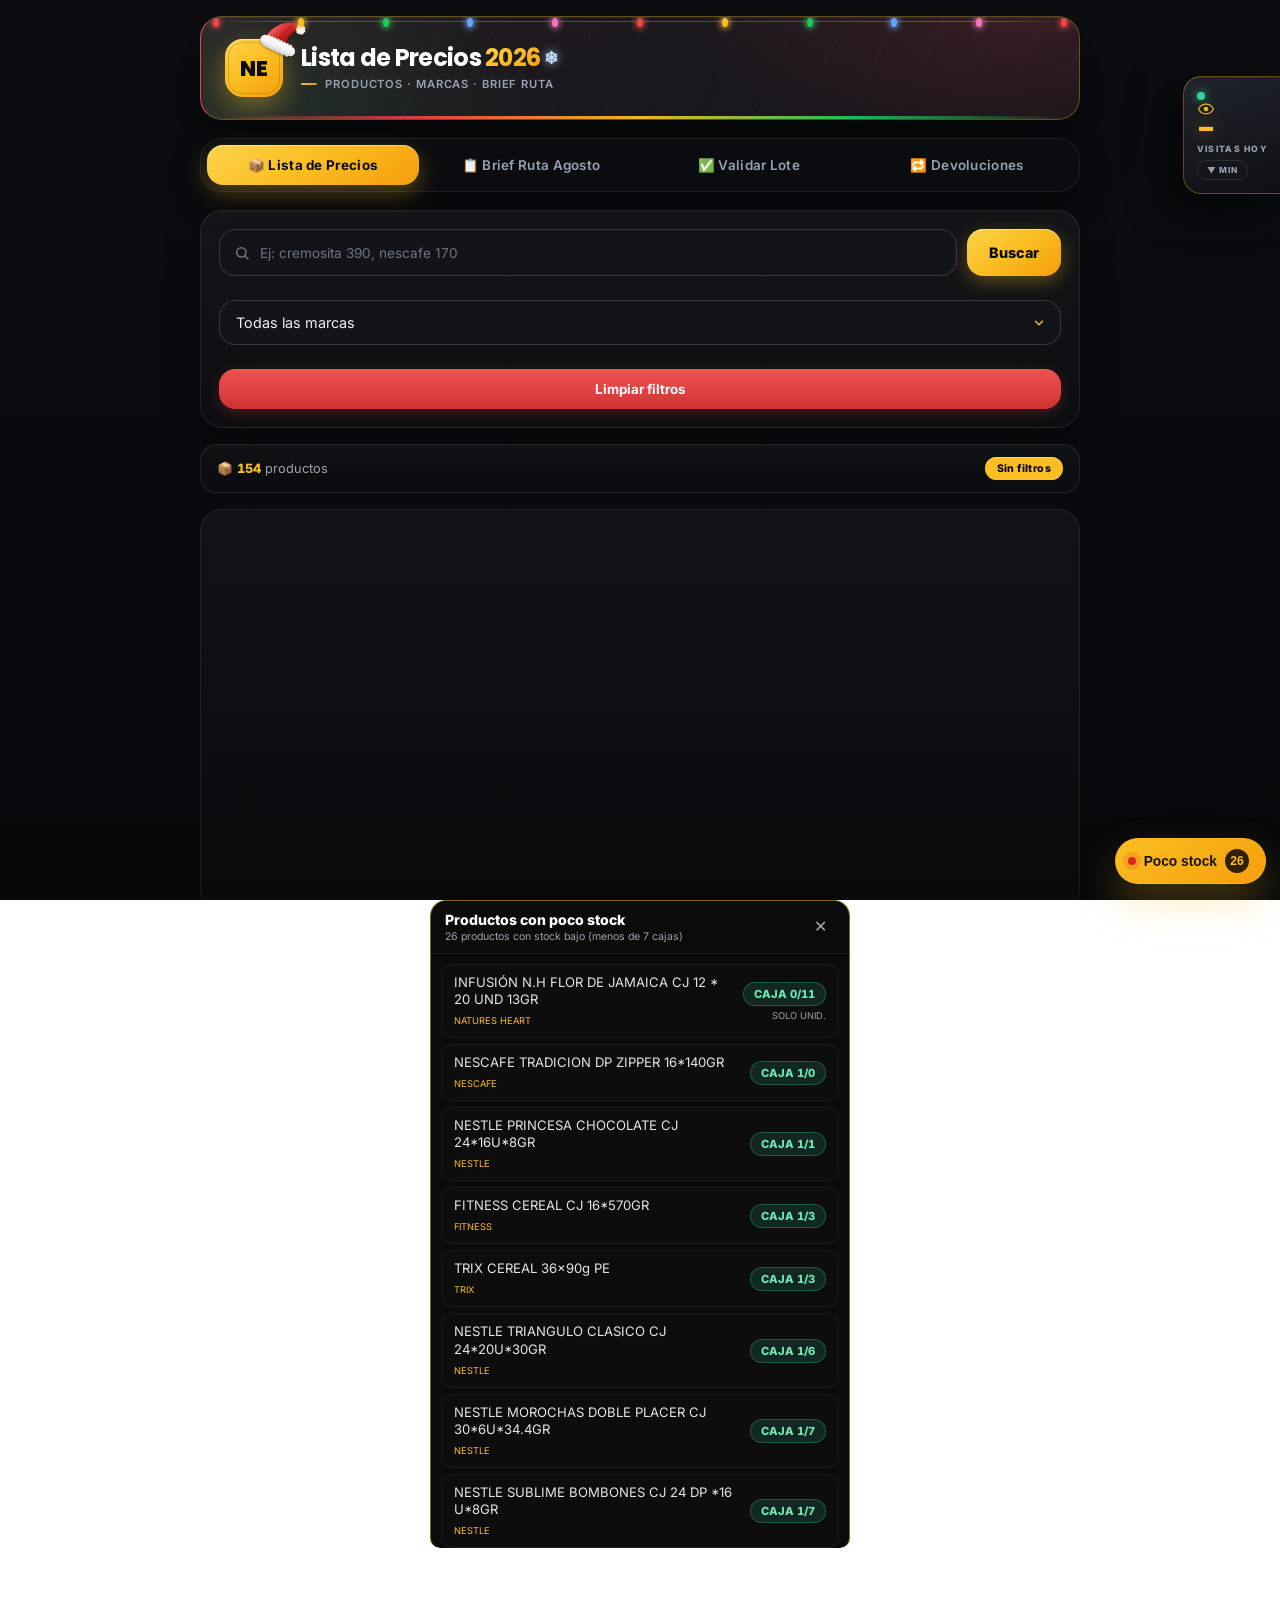
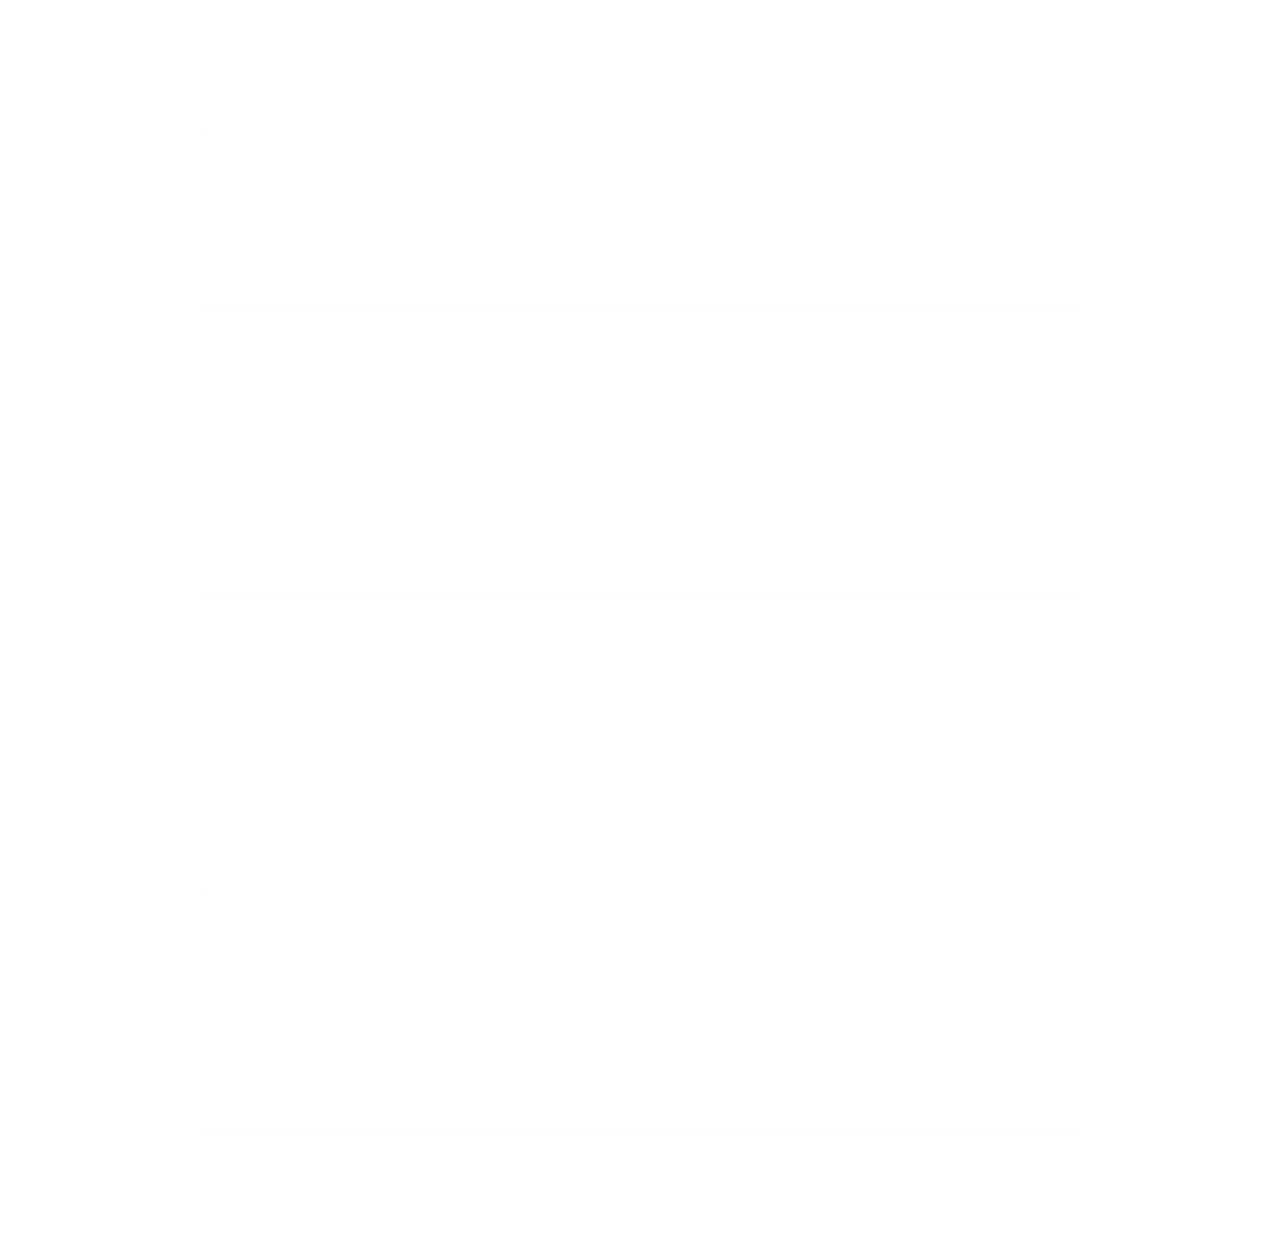
==== index.html @ 5e664d43 "Productos/FV automatico 25/11/2026 12:15" ====
﻿<!DOCTYPE html>
<html lang="es">
<head>
    <meta charset="UTF-8">
    <meta name="viewport" content="width=device-width, initial-scale=1.0, maximum-scale=1.0, user-scalable=yes, viewport-fit=cover">
    <title>Lista de Precios 2026 - NE</title>
    <style>
        * { margin: 0; padding: 0; box-sizing: border-box; }
        body { font-family: -apple-system, BlinkMacSystemFont, 'Segoe UI', Roboto, Helvetica, Arial, sans-serif; background: #0a0a0a; padding: 12px; padding-bottom: 40px; }
        .container { max-width: 100%; margin: 0 auto; }
        .header { display: flex; align-items: center; gap: 16px; padding: 14px 18px; margin-bottom: 16px; background: linear-gradient(135deg, #111111 0%, #161616 100%); border-radius: 16px; border-left: 4px solid #fbbf24; box-shadow: 0 4px 16px rgba(0,0,0,0.3); }
        .logo-badge { background: linear-gradient(145deg, #fbbf24, #f59e0b); color: #0a0a0a; font-weight: 800; font-size: 1.3rem; padding: 8px 18px; border-radius: 12px; box-shadow: 0 2px 8px rgba(251,191,36,0.2); }
        .title-section h1 { font-size: 1.3rem; font-weight: 600; color: #f1f5f9; }
        .title-section h1 span { color: #fbbf24; }
        .title-section p { font-size: 0.65rem; color: #6b7280; margin-top: 2px; }
        .tab-nav { display: flex; gap: 8px; margin-bottom: 16px; }
        .tab-btn { flex: 1; padding: 12px 10px; background: #111111; border: 1px solid #1f1f1f; border-radius: 14px; color: #6b7280; font-size: 0.82rem; font-weight: 600; cursor: pointer; transition: all 0.2s; font-family: inherit; }
        .tab-btn.active { background: #fbbf24; color: #0a0a0a; border-color: #fbbf24; box-shadow: 0 2px 12px rgba(251,191,36,0.2); }
        .tab-btn:not(.active):active { background: #1a1a1a; }
        .panel { display: none; }
        .panel.active { display: block; animation: panelFade 0.3s ease; }
        @keyframes panelFade { from { opacity: 0; transform: translateY(8px); } to { opacity: 1; transform: translateY(0); } }
        .filtros { background: #111111; border-radius: 16px; padding: 16px; margin-bottom: 16px; border: 1px solid #1f1f1f; }
        .search-wrapper { display: flex; gap: 10px; margin-bottom: 12px; }
        .search-wrapper input { flex: 1; padding: 12px 14px; background: #1a1a1a; border: 1px solid #2d2d2d; border-radius: 12px; font-size: 0.95rem; color: #e5e5e5; font-family: inherit; transition: border-color 0.2s; }
        .search-wrapper input:focus { outline: none; border-color: #fbbf24; box-shadow: 0 0 0 3px rgba(251,191,36,0.06); }
        .search-wrapper input::placeholder { color: #6b7280; font-size: 0.85rem; }
        .btn-buscar { background: linear-gradient(145deg, #fbbf24, #f59e0b); color: #0a0a0a; border: none; padding: 12px 20px; border-radius: 12px; font-size: 0.9rem; font-weight: 700; cursor: pointer; transition: transform 0.1s ease, background 0.2s, box-shadow 0.2s; font-family: inherit; box-shadow: 0 2px 8px rgba(251,191,36,0.15); }
        .btn-buscar:active { transform: scale(0.96); background: #f59e0b; }
        select { width: 100%; padding: 12px 14px; background: #1a1a1a; border: 1px solid #2d2d2d; border-radius: 12px; font-size: 0.9rem; color: #e5e5e5; margin-bottom: 12px; font-family: inherit; cursor: pointer; transition: border-color 0.2s; }
        select:focus { outline: none; border-color: #fbbf24; }
        .btn-limpiar { background: #dc2626; color: white; border: none; padding: 12px; border-radius: 12px; width: 100%; font-weight: 600; cursor: pointer; transition: transform 0.1s ease, background 0.2s; font-family: inherit; }
        .btn-limpiar:active { transform: scale(0.98); background: #b91c1c; }
        .resultados-info { background: #111111; border-radius: 12px; padding: 10px 14px; margin-bottom: 16px; display: flex; justify-content: space-between; align-items: center; border: 1px solid #1f1f1f; }
        .resultados-info span:first-child { color: #9ca3af; font-size: 0.8rem; }
        .badge { background: #fbbf24; color: #0a0a0a; padding: 4px 10px; border-radius: 20px; font-size: 0.65rem; font-weight: 600; }
        .productos-lista { display: flex; flex-direction: column; gap: 12px; }
        .producto-card { background: #111111; border-radius: 16px; padding: 14px; border: 1px solid #1f1f1f; transition: all 0.2s; }
        .producto-card:active { background: #1a1a1a; }
        .card-header-row { display: flex; justify-content: space-between; align-items: center; margin-bottom: 10px; flex-wrap: wrap; gap: 8px; }
        .producto-marca { display: inline-block; background: #fbbf24; color: #0a0a0a; padding: 4px 10px; border-radius: 20px; font-size: 0.7rem; font-weight: 700; }
        .fecha-vencimiento { display: inline-block; background: #1f1f1f; color: #fbbf24; padding: 4px 10px; border-radius: 20px; font-size: 0.65rem; font-weight: 500; font-family: monospace; }
        .producto-nombre { font-size: 0.9rem; font-weight: 500; color: #f1f5f9; line-height: 1.3; margin-bottom: 12px; }
        .producto-detalles { display: grid; grid-template-columns: repeat(2, 1fr); gap: 10px; border-top: 1px solid #1f1f1f; padding-top: 10px; }
        .detalle-item { display: flex; flex-direction: column; }
        .detalle-label { font-size: 0.6rem; color: #6b7280; text-transform: uppercase; letter-spacing: 0.5px; margin-bottom: 2px; }
        .detalle-valor { font-size: 0.85rem; font-weight: 600; color: #e5e5e5; }
        .precio-cj, .precio-un { color: #fbbf24; }
        .empty-message { text-align: center; padding: 40px 20px; color: #6b7280; background: #111111; border-radius: 16px; }
        .brief-header { background: #111111; border-radius: 16px; padding: 16px; margin-bottom: 16px; border: 1px solid #1f1f1f; display: flex; align-items: center; justify-content: space-between; flex-wrap: wrap; gap: 10px; }
        .brief-title { font-size: 1rem; font-weight: 700; color: #f1f5f9; }
        .brief-title span { color: #fbbf24; }
        .brief-subtitle { font-size: 0.7rem; color: #6b7280; margin-top: 3px; }
        .brief-obs { background: #fbbf2422; border: 1px solid #fbbf2444; border-radius: 10px; padding: 8px 12px; font-size: 0.72rem; color: #fbbf24; font-weight: 600; letter-spacing: 0.02em; }
        .brief-filtro { background: #111111; border-radius: 14px; padding: 12px 14px; margin-bottom: 16px; border: 1px solid #1f1f1f; }
        .brief-filtro label { font-size: 0.7rem; color: #6b7280; display: block; margin-bottom: 6px; text-transform: uppercase; letter-spacing: 0.04em; }
        .brief-categoria-grupo { margin-bottom: 18px; }
        .brief-cat-header { display: flex; align-items: center; gap: 10px; padding: 10px 14px; margin-bottom: 10px; background: #fbbf24; border-radius: 12px; cursor: pointer; user-select: none; }
        .brief-cat-titulo { font-size: 0.85rem; font-weight: 800; color: #0a0a0a; letter-spacing: 0.04em; flex: 1; }
        .brief-cat-count { background: #0a0a0a; color: #fbbf24; font-size: 0.65rem; font-weight: 700; padding: 3px 9px; border-radius: 20px; }
        .brief-cat-arrow { font-size: 0.8rem; color: #0a0a0a; transition: transform 0.2s; }
        .brief-cat-arrow.collapsed { transform: rotate(-90deg); }
        .brief-card { background: #111111; border-radius: 14px; border: 1px solid #1f1f1f; margin-bottom: 8px; overflow: hidden; }
        .brief-card-top { display: flex; align-items: center; gap: 10px; padding: 10px 14px; border-bottom: 1px solid #1f1f1f; flex-wrap: wrap; }
        .brief-marca-badge { background: #1f1f1f; color: #fbbf24; font-size: 0.68rem; font-weight: 700; padding: 4px 10px; border-radius: 20px; border: 1px solid #fbbf2433; }
        .brief-tasa { background: #22c55e22; color: #4ade80; font-size: 0.72rem; font-weight: 700; padding: 4px 10px; border-radius: 20px; border: 1px solid #22c55e33; font-family: monospace; }
        .brief-obs-badge { background: #f97316; color: #0a0a0a; font-size: 0.62rem; font-weight: 700; padding: 3px 8px; border-radius: 20px; margin-left: auto; }
        .brief-card-body { display: grid; grid-template-columns: 1fr 1fr; gap: 0; }
        .brief-mecanica, .brief-bonificacion { padding: 10px 14px; }
        .brief-mecanica { border-right: 1px solid #1f1f1f; }
        .brief-seccion-label { font-size: 0.58rem; color: #6b7280; text-transform: uppercase; letter-spacing: 0.06em; margin-bottom: 6px; display: flex; align-items: center; gap: 4px; }
        .brief-seccion-label .dot { width: 5px; height: 5px; border-radius: 50%; background: #fbbf24; display: inline-block; }
        .brief-seccion-label .dot-green { background: #4ade80; }
        .brief-cantidad { font-size: 1.1rem; font-weight: 800; color: #f1f5f9; line-height: 1; }
        .brief-factor { font-size: 0.72rem; color: #9ca3af; margin-top: 2px; }
        .brief-bono-producto { font-size: 0.75rem; color: #d1d5db; margin-top: 6px; line-height: 1.3; padding-top: 6px; border-top: 1px solid #1f1f1f; }
        .brief-bono-producto span { color: #fbbf24; font-weight: 600; }
        .brief-obs-row { background: #1a1a1a; padding: 8px 14px; border-top: 1px solid #1f1f1f; font-size: 0.7rem; color: #f97316; display: flex; align-items: center; gap: 6px; }
        .brief-card.descuento .brief-card-top { background: #0d1a2e; }
        .brief-card.descuento .brief-tasa { background: #1e40af33; color: #60a5fa; border-color: #1e40af55; }
        .brief-empty { text-align: center; padding: 40px 20px; color: #6b7280; background: #111111; border-radius: 16px; }
        .footer { text-align: center; margin-top: 20px; font-size: 0.6rem; color: #4b5563; }
        @media (max-width: 480px) { body { padding: 8px; } .producto-detalles { grid-template-columns: repeat(2, 1fr); gap: 8px; } .detalle-valor { font-size: 0.8rem; } .brief-card-body { grid-template-columns: 1fr 1fr; } }

        /* ========== VALIDADOR DE LOTES ========== */
        .validador-container { background: rgba(255,255,255,0.02); border-radius: 20px; padding: 24px 24px 20px; border: 1px solid rgba(255,215,0,0.06); }
        .validador-header { display: flex; align-items: center; gap: 14px; margin-bottom: 24px; padding-bottom: 16px; border-bottom: 1px solid rgba(255,215,0,0.06); }
        .validador-header-icon { width: 42px; height: 42px; flex-shrink: 0; display: flex; align-items: center; justify-content: center; }
        .validador-header-icon svg { width: 100%; height: 100%; filter: drop-shadow(0 0 12px rgba(251,191,36,0.2)); }
        .validador-header-text h2 { font-size: 1.1rem; font-weight: 700; color: #ffffff; letter-spacing: -0.3px; }
        .validador-header-text h2 span { font-weight: 300; color: #ffffff; font-size: 0.95rem; margin-left: 4px; }
        .validador-header-text .subtitle { font-size: 0.7rem; color: #9ca3af; margin-top: 2px; letter-spacing: 0.3px; }
        .fv-input-row { display: flex; gap: 14px; margin-bottom: 6px; }
        .fv-input-group { flex: 1; }
        .fv-input-group label { display: block; font-size: 0.7rem; font-weight: 500; color: #9ca3af; margin-bottom: 6px; text-transform: uppercase; letter-spacing: 0.8px; }
        .fv-input-group input { width: 100%; padding: 12px 14px; border: 1px solid #2d2d2d; border-radius: 12px; font-size: 0.95rem; background: #1a1a1a; color: #fbbf24; font-family: 'Inter', monospace; transition: all 0.2s; }
        .fv-input-group input:focus { outline: none; border-color: #fbbf24; background: #1f1f1f; box-shadow: 0 0 0 3px rgba(251,191,36,0.06); }
        .fv-input-group input::placeholder { color: #6b7280; font-family: inherit; font-weight: 400; }
        .fv-input-group input.error { border-color: #ef4444; box-shadow: 0 0 0 3px rgba(239,68,68,0.06); }
        .fv-input-group input.success { border-color: #34d399; box-shadow: 0 0 0 3px rgba(52,211,153,0.06); }
        .fv-input-group .hint { display: block; margin-top: 6px; color: #6b7280; font-size: 0.7rem; }
        .fv-input-group .hint strong { color: #fbbf24; }
        .fv-input-group .hint .error-text { color: #ef4444; display: none; font-weight: 500; }
        .fv-input-group .hint .error-text.mostrar { display: block; }
        .fv-flex-buttons { display: flex; gap: 10px; margin-top: 20px; }
        .fv-btn { padding: 12px 20px; border: none; border-radius: 12px; font-size: 0.8rem; font-weight: 600; cursor: pointer; text-transform: uppercase; letter-spacing: 0.5px; flex: 1; transition: all 0.2s; font-family: inherit; }
        .fv-btn-primary { background: linear-gradient(145deg, #fbbf24, #d97706); color: #0a0a0f; box-shadow: 0 4px 16px rgba(251,191,36,0.12); }
        .fv-btn-primary:hover:not(:disabled) { transform: translateY(-1px); box-shadow: 0 8px 24px rgba(251,191,36,0.2); }
        .fv-btn-primary:disabled { opacity: 0.25; cursor: not-allowed; transform: none; box-shadow: none; }
        .fv-btn-secondary { background: rgba(255,255,255,0.04); color: #ffffff; border: 1px solid #2d2d2d; }
        .fv-btn-secondary:hover { background: rgba(255,255,255,0.07); color: #fbbf24; }
        .fv-resultados-container { margin-top: 24px; display: none; }
        .fv-resultados-container.mostrar { display: block; animation: fadeSlide 0.4s ease; }
        @keyframes fadeSlide { from { opacity: 0; transform: translateY(10px); } to { opacity: 1; transform: translateY(0); } }
        .fv-resultado-card { padding: 16px 20px; border-radius: 14px; margin-bottom: 12px; border: 1px solid #1f1f1f; background: #111111; transition: border-color 0.2s; }
        .fv-resultado-card:hover { border-color: #2d2d2d; }
        .fv-resultado-card.exacto { border-color: #34d399; background: rgba(52,211,153,0.03); }
        .fv-resultado-card.similar { border-color: #fbbf24; background: rgba(251,191,36,0.03); }
        .fv-resultado-card.no-encontrado { border-color: #ef4444; background: rgba(239,68,68,0.03); }
        .fv-resultado-card .card-header { display: flex; justify-content: space-between; align-items: center; margin-bottom: 8px; flex-wrap: wrap; gap: 8px; }
        .fv-resultado-card .lote-numero { font-size: 1.1rem; font-weight: 600; color: #fbbf24; font-family: monospace; }
        .fv-resultado-card .badge-status { padding: 4px 14px; border-radius: 40px; font-size: 0.7rem; font-weight: 700; text-transform: uppercase; letter-spacing: 0.5px; border: 1px solid transparent; }
        .fv-resultado-card.exacto .badge-status { background: rgba(52,211,153,0.12); color: #34d399; border-color: rgba(52,211,153,0.2); }
        .fv-resultado-card.similar .badge-status { background: rgba(251,191,36,0.12); color: #fbbf24; border-color: rgba(251,191,36,0.2); }
        .fv-resultado-card.no-encontrado .badge-status { background: rgba(239,68,68,0.12); color: #ef4444; border-color: rgba(239,68,68,0.2); }
        .fv-resultado-card .lote-detalle { display: flex; gap: 16px; flex-wrap: wrap; font-size: 0.8rem; color: #9ca3af; margin-bottom: 12px; padding-bottom: 12px; border-bottom: 1px solid #1f1f1f; }
        .fv-resultado-card .lote-detalle strong { color: #ffffff; }
        .fv-resultado-card .lote-detalle .num { color: #fbbf24; font-weight: 500; }
        .fv-resultado-card .fv-info-grid { display: grid; grid-template-columns: 1fr 1fr; gap: 8px 14px; margin-bottom: 12px; }
        .fv-resultado-card .fv-info-item { font-size: 0.8rem; color: #9ca3af; }
        .fv-resultado-card .fv-info-item strong { display: block; font-size: 0.6rem; color: #6b7280; text-transform: uppercase; letter-spacing: 0.5px; margin-bottom: 2px; font-weight: 500; }
        .fv-resultado-card .fv-info-item .valor { font-weight: 400; color: #e5e5e5; font-size: 0.85rem; }
        .fv-resultado-card .fv-info-item .valor.fv { color: #fbbf24; font-weight: 500; }
        .fv-resultado-card .mensaje-final { padding: 10px 16px; border-radius: 10px; text-align: center; font-weight: 700; font-size: 0.9rem; background: rgba(255,255,255,0.015); border: 1px solid #1f1f1f; color: #9ca3af; letter-spacing: 0.3px; }
        .fv-resultado-card.exacto .mensaje-final { background: rgba(52,211,153,0.06); color: #34d399; border-color: rgba(52,211,153,0.08); }
        .fv-resultado-card.similar .mensaje-final { background: rgba(251,191,36,0.06); color: #fbbf24; border-color: rgba(251,191,36,0.08); }
        .fv-resultado-card.no-encontrado .mensaje-final { background: rgba(239,68,68,0.06); color: #ef4444; border-color: rgba(239,68,68,0.08); }
        .fv-stats { display: flex; justify-content: space-between; margin-top: 24px; padding: 10px 16px; background: #111111; border-radius: 12px; font-size: 0.8rem; color: #e5e5e5; border: 1px solid #1f1f1f; flex-wrap: wrap; gap: 8px; }
        .fv-stats span { font-weight: 500; color: #ffffff; }
        .fv-loading { display: none; text-align: center; margin-top: 20px; }
        .fv-loading .spinner { width: 24px; height: 24px; border: 2px solid #1f1f1f; border-top: 2px solid #fbbf24; border-radius: 50%; animation: spin 0.7s linear infinite; margin: 0 auto 8px; }
        @keyframes spin { to { transform: rotate(360deg); } }
        .fv-loading p { color: #6b7280; font-size: 0.75rem; }
        @media (max-width: 640px) { .fv-input-row { flex-direction: column; gap: 12px; } .fv-flex-buttons { flex-direction: column; } .fv-resultado-card .fv-info-grid { grid-template-columns: 1fr; } }
    
.sb-fab{position:fixed;right:14px;bottom:calc(16px + env(safe-area-inset-bottom,0));display:none;align-items:center;gap:8px;padding:10px 16px 10px 12px;border-radius:999px;border:1px solid rgba(251,191,36,.6);background:linear-gradient(145deg,#fbbf24,#f59e0b);color:#1a1200;font-weight:800;font-size:.86rem;box-shadow:0 20px 40px rgba(251,191,36,.25);z-index:9999;cursor:pointer}
        .sb-fab.show{display:flex}
        .sb-fab-dot{width:8px;height:8px;border-radius:50%;background:#dc2626;box-shadow:0 0 0 5px rgba(220,38,38,.16)}
        .sb-fab-c{min-width:24px;height:24px;border-radius:999px;background:rgba(26,18,0,.9);color:#fbbf24;display:flex;align-items:center;justify-content:center;font-size:.76rem}
        .sb-b{position:fixed;inset:0;background:rgba(0,0,0,.7);display:none;z-index:10000}
        .sb-b.show{display:block}
        .sb-p{position:fixed;left:50%;bottom:0;transform:translate(-50%,100%);width:min(420px,calc(100vw - 8px));max-height:72dvh;background:#0b0b0b;border:1px solid rgba(251,191,36,.5);border-bottom:none;border-radius:16px 16px 10px 10px;display:flex;flex-direction:column;overflow:hidden;transition:transform .25s ease;z-index:10001}
        .sb-p.show{transform:translate(-50%,0)}
        .sb-ph{display:flex;align-items:center;justify-content:space-between;padding:10px 14px;border-bottom:1px solid rgba(255,255,255,.06)}
        .sb-pt{color:#fff;font-weight:800;font-size:.88rem}
        .sb-x{background:transparent;border:none;color:#aaa}
        .sb-pl{flex:1;overflow-y:auto;padding:10px;display:flex;flex-direction:column;gap:6px}
        .sb-it{display:grid;grid-template-columns:1fr auto;gap:10px;align-items:center;padding:9px 12px;border-radius:10px;background:rgba(255,255,255,.01);border:1px solid rgba(255,255,255,.06)}
        .sb-in{color:#e5e5e5;font-size:.82rem;line-height:1.3}
        .sb-im{color:#fbbf24;font-size:.58rem;margin-top:3px;display:inline-block}
        .sb-sn{color:#f87171;font-weight:800}
        .sb-su{color:#9ca3af;font-size:.6rem;margin-left:4px}
        .sb-ps{color:#9ca3af;font-size:.66rem;margin-top:2px}
        .sb-x{cursor:pointer;font-size:1rem;line-height:1;padding:4px 8px;border-radius:8px}
        .sb-x:hover{background:rgba(255,255,255,.06)}
        .sb-it .sb-iv{display:inline-block;background:rgba(52,211,153,0.13);color:#6ee7b7;border:1px solid rgba(52,211,153,0.32);padding:4px 10px;border-radius:30px;font-size:0.7rem;font-weight:800;font-variant-numeric:tabular-nums;white-space:nowrap}
        .sb-it .sb-iu{display:block;text-align:right;color:#9ca3af;font-size:0.58rem;margin-top:4px}
        .sb-e{color:#9ca3af;text-align:center;padding:26px 12px;font-size:.78rem}
    </style>

<style>
        @import url('https://fonts.googleapis.com/css2?family=Poppins:wght@500;600;700;800&family=Inter:wght@400;500;600;700&display=swap');
        /* ================================================================
           DISEÑO PREMIUM v3 — dashboard profesional (negro + dorado)
           Mejora visual exclusivamente: arrays, guías y lógica intactos
           ================================================================ */
        :root {
            --bg: #0a0b0d;
            --bg-deep: #050607;
            --gold: #fbbf24;
            --gold-2: #f59e0b;
            --gold-soft: rgba(251,191,36,0.10);
            --gold-grad: linear-gradient(145deg, #fcd34d 0%, #fbbf24 45%, #f59e0b 100%);
            --surface: #12141a;
            --surface-2: #171a21;
            --border: rgba(255,255,255,0.08);
            --border-strong: rgba(255,255,255,0.15);
            --border-gold: rgba(251,191,36,0.32);
            --text: #f6f7f9;
            --muted: #99a2b2;
            --faint: #6d7583;
            --green: #34d399;
            --red: #f87171;
            --shadow-lg: 0 24px 60px rgba(0,0,0,0.45);
            --shadow-md: 0 14px 34px rgba(0,0,0,0.35);
            --radius-lg: 22px;
            --radius-md: 16px;
            --radius-sm: 12px;
        }

        * { margin: 0; padding: 0; box-sizing: border-box; }
        html { scroll-behavior: smooth; scrollbar-color: #2b2f38 var(--bg); -webkit-tap-highlight-color: transparent; }
        ::-webkit-scrollbar { width: 10px; height: 10px; }
        ::-webkit-scrollbar-track { background: var(--bg); }
        ::-webkit-scrollbar-thumb { background: #2b2f38; border-radius: 8px; border: 2px solid var(--bg); }
        ::-webkit-scrollbar-thumb:hover { background: #3d434f; }
        ::selection { background: rgba(251,191,36,0.30); color: #fff; }

        body {
            font-family: 'Inter', -apple-system, BlinkMacSystemFont, 'Segoe UI', Roboto, Arial, sans-serif;
            -webkit-font-smoothing: antialiased;
            text-rendering: optimizeLegibility;
            color: var(--text);
            background:
                radial-gradient(1100px 560px at 50% -12%, rgba(251,191,36,0.15) 0%, rgba(251,191,36,0.03) 32%, transparent 60%),
                radial-gradient(700px 380px at 100% 110%, rgba(245,158,11,0.05), transparent 60%),
                linear-gradient(180deg, #0b0d10 0%, #07080a 100%) fixed;
            padding: 16px; padding-bottom: 46px; min-height: 100vh;
        }

        .container { max-width: 880px; margin: 0 auto; }

        /* ========== HEADER ========== */
        .header {
            display: flex; align-items: center; gap: 18px;
            padding: 22px 24px; margin-bottom: 18px;
            position: relative; overflow: hidden;
            border-radius: var(--radius-lg);
            background: linear-gradient(155deg, rgba(36,39,48,0.94), rgba(17,20,26,0.98));
            border: 1px solid var(--border-gold);
            box-shadow: var(--shadow-lg), inset 0 1px 0 rgba(255,255,255,0.06), inset 0 -1px 0 rgba(251,191,36,0.08);
        }
        .header::before {
            content: ''; position: absolute; inset: 0; pointer-events: none;
            background:
                radial-gradient(480px 240px at 94% 0%, rgba(251,191,36,0.13), transparent 70%),
                linear-gradient(115deg, rgba(255,255,255,0.03) 0%, transparent 30%),
                repeating-linear-gradient(115deg, transparent 0 44px, rgba(255,255,255,0.018) 44px 45px);
        }
        .header::after {
            content: ''; position: absolute; left: 0; bottom: 0; height: 3px; width: 100%;
            background: linear-gradient(90deg, transparent 4%, var(--gold) 50%, transparent 96%);
            opacity: 0.8;
        }
        .logo-badge {
            width: 58px; height: 58px; flex-shrink: 0; z-index: 1;
            display: flex; align-items: center; justify-content: center;
            font-family: 'Poppins', sans-serif; font-weight: 800; font-size: 1.35rem;
            color: #0a0a0a; border-radius: 18px;
            background: var(--gold-grad);
            box-shadow: 0 10px 28px rgba(251,191,36,0.40), inset 0 1px 0 rgba(255,255,255,0.5);
            position: relative;
        }
        .logo-badge::after {
            content: ''; position: absolute; inset: 3px; border-radius: 14px;
            border: 1px solid rgba(10,10,10,0.15); pointer-events: none;
        }
        .title-section { flex: 1; min-width: 0; z-index: 1; }
        .title-section h1 {
            font-family: 'Poppins', sans-serif; font-weight: 700; letter-spacing: -0.7px;
            font-size: 1.5rem; color: #fff; line-height: 1.1;
        }
        .title-section h1 span {
            background: var(--gold-grad);
            -webkit-background-clip: text; background-clip: text; color: transparent;
        }
        .title-section p {
            font-size: 0.7rem; color: var(--muted); margin-top: 6px;
            letter-spacing: 0.9px; text-transform: uppercase; font-weight: 600;
            display: flex; align-items: center; gap: 8px;
        }
        .title-section p::before {
            content: ''; width: 16px; height: 2px; border-radius: 2px;
            background: var(--gold-grad); flex-shrink: 0; opacity: 0.9;
        }

        /* ========== TABS (sticky, glass) ========== */
        .tab-nav {
            position: sticky; top: 8px; z-index: 60;
            display: flex; gap: 6px; margin-bottom: 18px; padding: 6px;
            background: rgba(12,14,18,0.82);
            border: 1px solid var(--border);
            border-radius: 22px;
            backdrop-filter: blur(16px) saturate(1.4);
            -webkit-backdrop-filter: blur(16px) saturate(1.4);
            box-shadow: 0 10px 30px rgba(0,0,0,0.30);
        }
        .tab-btn {
            flex: 1; padding: 12px 8px; border: none; border-radius: 16px;
            background: transparent; color: var(--muted);
            font-size: 0.84rem; font-weight: 600; letter-spacing: 0.3px;
            cursor: pointer; font-family: inherit; white-space: nowrap;
            transition: all 0.22s ease;
            display: flex; align-items: center; justify-content: center; gap: 7px;
        }
        .tab-btn:hover { color: #eef0f4; background: rgba(255,255,255,0.05); }
        .tab-btn.active {
            background: var(--gold-grad); color: #0a0a0a; font-weight: 700;
            box-shadow: 0 8px 22px rgba(251,191,36,0.32), inset 0 1px 0 rgba(255,255,255,0.4);
        }
        .tab-btn:active { transform: scale(0.97); }

        /* ========== PANELS ========== */
        .panel { display: none; }
        .panel.active { display: block; animation: panelFade 0.3s ease; }
        @keyframes panelFade { from { opacity: 0; transform: translateY(10px); } to { opacity: 1; transform: none; } }

        /* ========== FILTROS ========== */
        .filtros {
            background: linear-gradient(180deg, rgba(255,255,255,0.045), rgba(255,255,255,0.015));
            border: 1px solid var(--border);
            border-radius: var(--radius-lg); padding: 18px; margin-bottom: 16px;
            box-shadow: var(--shadow-md), inset 0 1px 0 rgba(255,255,255,0.05);
        }
        .search-wrapper { display: flex; gap: 10px; }
        .search-wrapper input {
            flex: 1; padding: 13px 16px 13px 40px; font-size: 0.95rem; min-width: 0;
            background: var(--surface) url("data:image/svg+xml;utf8,<svg xmlns='http://www.w3.org/2000/svg' width='16' height='16' viewBox='0 0 24 24' fill='none' stroke='%236d7583' stroke-width='2.2' stroke-linecap='round'><circle cx='11' cy='11' r='7'/><line x1='21' y1='21' x2='16.2' y2='16.2'/></svg>") no-repeat left 14px center;
            border: 1px solid var(--border-strong); border-radius: var(--radius-md);
            color: #eef0f4; font-family: inherit;
            transition: border-color 0.2s ease, box-shadow 0.2s ease, background-color 0.2s ease;
        }
        .search-wrapper input::placeholder { color: var(--faint); }
        .search-wrapper input:focus {
            outline: none; border-color: var(--gold);
            box-shadow: 0 0 0 3px rgba(251,191,36,0.13);
            background-color: #15181e;
        }
        .btn-buscar {
            background: var(--gold-grad); color: #0a0a0a; border: none;
            padding: 13px 22px; border-radius: var(--radius-md); font-size: 0.9rem; font-weight: 800;
            cursor: pointer; font-family: inherit; white-space: nowrap;
            box-shadow: 0 6px 18px rgba(251,191,36,0.30), inset 0 1px 0 rgba(255,255,255,0.4);
            transition: transform 0.12s ease, box-shadow 0.2s ease, filter 0.2s ease;
        }
        .btn-buscar:hover { filter: brightness(1.05); box-shadow: 0 9px 26px rgba(251,191,36,0.42); }
        .btn-buscar:active { transform: scale(0.95); }
        select {
            width: 100%; margin-top: 12px; padding: 13px 16px 13px 16px;
            background: var(--surface) url("data:image/svg+xml;utf8,<svg xmlns='http://www.w3.org/2000/svg' width='14' height='14' viewBox='0 0 24 24' fill='none' stroke='%23fbbf24' stroke-width='2.4' stroke-linecap='round' stroke-linejoin='round'><polyline points='6 9 12 15 18 9'/></svg>") no-repeat right 14px center;
            border: 1px solid var(--border-strong); border-radius: var(--radius-md);
            color: #eef0f4; font-size: 0.9rem; font-family: inherit; cursor: pointer;
            padding-right: 38px; appearance: none;
            transition: border-color 0.2s ease, box-shadow 0.2s ease;
        }
        select:focus { outline: none; border-color: var(--gold); box-shadow: 0 0 0 3px rgba(251,191,36,0.13); }
        select option { background: var(--surface-2); color: #eef0f4; }
        .btn-limpiar {
            background: linear-gradient(180deg, #ef5350, #d03233); color: #fff; border: none;
            padding: 12px; border-radius: var(--radius-md); width: 100%; margin-top: 12px; font-weight: 700;
            cursor: pointer; font-family: inherit;
            box-shadow: 0 4px 14px rgba(229,72,77,0.25);
            transition: transform 0.12s ease, box-shadow 0.2s ease;
        }
        .btn-limpiar:hover { box-shadow: 0 7px 20px rgba(229,72,77,0.40); }
        .btn-limpiar:active { transform: scale(0.98); }

        .filtros, button, input, select, .brief-cat-header { -webkit-appearance: none; }
        button:focus-visible, select:focus-visible, input:focus-visible, .brief-cat-header:focus-visible {
            outline: 2px solid rgba(251,191,36,0.7); outline-offset: 2px;
        }

        /* ========== RESULTADOS (barra de stats) ========== */
        .resultados-info {
            display: flex; justify-content: space-between; align-items: center;
            padding: 12px 16px; margin-bottom: 16px;
            background: linear-gradient(180deg, rgba(255,255,255,0.035), rgba(255,255,255,0.012));
            border: 1px solid var(--border); border-radius: var(--radius-md);
            font-size: 0.82rem; color: var(--muted);
            box-shadow: inset 0 1px 0 rgba(255,255,255,0.04);
        }
        .resultados-info #totalCount { color: var(--gold); font-weight: 800; font-variant-numeric: tabular-nums; }
        .badge {
            background: var(--gold-grad); color: #0a0a0a; padding: 5px 12px; border-radius: 40px;
            font-size: 0.66rem; font-weight: 800; letter-spacing: 0.4px;
            box-shadow: inset 0 1px 0 rgba(255,255,255,0.4);
        }

        /* ========== PRODUCTOS ========== */
        .productos-lista { display: flex; flex-direction: column; gap: 12px; }
        .producto-card {
            position: relative; overflow: hidden;
            background: linear-gradient(180deg, rgba(255,255,255,0.04), rgba(255,255,255,0.01));
            border: 1px solid var(--border); border-radius: var(--radius-lg); padding: 16px;
            transition: transform 0.18s ease, border-color 0.18s ease, box-shadow 0.18s ease;
            animation: cardIn 0.28s ease both;
        }
        @keyframes cardIn { from { opacity: 0; transform: translateY(6px); } to { opacity: 1; transform: none; } }
        .producto-card::before {
            content: ''; position: absolute; top: 0; left: 14px; right: 14px; height: 2px;
            background: linear-gradient(90deg, transparent, rgba(251,191,36,0.8), transparent);
            opacity: 0.35; transition: opacity 0.25s ease;
        }
        .producto-card:hover {
            border-color: var(--border-gold); transform: translateY(-2px);
            box-shadow: var(--shadow-md);
        }
        .producto-card:hover::before { opacity: 1; }
        .producto-card:active { transform: scale(0.985); }
        .card-header-row { display: flex; justify-content: space-between; align-items: center; margin-bottom: 12px; flex-wrap: wrap; gap: 8px; }
        .producto-marca {
            background: var(--gold-grad); color: #0a0a0a;
            padding: 5px 12px; border-radius: 30px; font-size: 0.72rem; font-weight: 800; letter-spacing: 0.3px;
            box-shadow: inset 0 1px 0 rgba(255,255,255,0.4);
        }
        .fecha-vencimiento {
            background: #171a20; border: 1px solid rgba(251,191,36,0.30); color: var(--gold);
            padding: 5px 12px; border-radius: 30px; font-size: 0.68rem; font-weight: 600;
            font-family: Consolas, monospace; letter-spacing: 0.4px;
        }
        .stock-pill {
            background: rgba(52,211,153,0.13); color: #6ee7b7; border: 1px solid rgba(52,211,153,0.32);
            padding: 5px 12px; border-radius: 30px; font-size: 0.7rem; font-weight: 800;
            font-variant-numeric: tabular-nums; white-space: nowrap;
        }
        .stock-pill.cero { background: rgba(248,113,113,0.13); color: #fca5a5; border-color: rgba(248,113,113,0.32); }
        .producto-nombre {
            font-size: 0.96rem; font-weight: 600; color: #f1f2f5; line-height: 1.4; margin-bottom: 14px;
        }
        .producto-detalles {
            display: grid; grid-template-columns: repeat(2, 1fr); gap: 12px 14px;
            border-top: 1px solid rgba(255,255,255,0.07); padding-top: 12px;
        }
        .detalle-item { display: flex; flex-direction: column; gap: 3px; }
        .detalle-label {
            font-size: 0.56rem; color: var(--faint); text-transform: uppercase;
            letter-spacing: 1px; font-weight: 700;
        }
        .detalle-valor { font-size: 0.9rem; font-weight: 700; color: #e9ebef; font-variant-numeric: tabular-nums; }
        .precio-cj, .precio-un {
            color: var(--gold); font-weight: 800;
            display: inline-block; padding: 2px 10px; border-radius: 20px;
            background: var(--gold-soft); border: 1px solid rgba(251,191,36,0.28);
        }
        .empty-message {
            text-align: center; padding: 52px 20px; color: var(--muted);
            background: rgba(255,255,255,0.02); border: 1px dashed rgba(255,255,255,0.15);
            border-radius: var(--radius-lg); font-weight: 500;
        }
        .producto-card { content-visibility: auto; contain-intrinsic-size: auto 130px; }
        .btn-ver-mas {
            width: 100%; margin-top: 14px; padding: 13px; border-radius: 14px;
            border: 1px solid rgba(255,255,255,0.1); background: #1f1f1f;
            color: #fbbf24; font-size: 0.82rem; font-weight: 700; cursor: pointer;
            font-family: inherit; transition: transform 0.08s ease, filter 0.08s ease;
            touch-action: manipulation; user-select: none; -webkit-tap-highlight-color: transparent;
        }
        .btn-ver-mas:active { transform: translateY(2px) scale(0.98); filter: brightness(1.3); }

        /* ========== BRIEF ========== */
        .brief-header {
            display: flex; align-items: center; justify-content: space-between; flex-wrap: wrap; gap: 12px;
            background: linear-gradient(180deg, rgba(255,255,255,0.04), rgba(255,255,255,0.012));
            border: 1px solid var(--border); border-radius: var(--radius-lg); padding: 18px; margin-bottom: 16px;
            position: relative; overflow: hidden;
        }
        .brief-header::after {
            content: ''; position: absolute; left: 0; bottom: 0; height: 2px; width: 100%;
            background: linear-gradient(90deg, transparent, rgba(251,191,36,0.7), transparent); opacity: 0.55;
        }
        .brief-title { font-family: 'Poppins', sans-serif; font-size: 1.1rem; font-weight: 700; color: #fff; }
        .brief-title span { color: var(--gold); }
        .brief-subtitle { font-size: 0.72rem; color: var(--muted); margin-top: 4px; }
        .brief-obs {
            background: var(--gold-soft); border: 1px solid rgba(251,191,36,0.32);
            border-radius: var(--radius-sm); padding: 8px 13px; font-size: 0.72rem; color: var(--gold);
            font-weight: 600; letter-spacing: 0.02em;
        }
        .brief-filtro { background: rgba(255,255,255,0.028); border: 1px solid var(--border); border-radius: var(--radius-md); padding: 14px; margin-bottom: 16px; }
        .brief-filtro label { font-size: 0.64rem; color: var(--muted); display: block; margin-bottom: 8px; text-transform: uppercase; letter-spacing: 0.12em; font-weight: 700; }
        .brief-categoria-grupo { margin-bottom: 20px; }
        .brief-cat-body { display: flex; flex-direction: column; gap: 10px; }
        .brief-cat-header {
            display: flex; align-items: center; gap: 10px; padding: 13px 16px;
            background: var(--gold-grad); border-radius: var(--radius-md); cursor: pointer; user-select: none;
            box-shadow: 0 6px 18px rgba(251,191,36,0.28), inset 0 1px 0 rgba(255,255,255,0.4);
            transition: transform 0.15s ease, box-shadow 0.2s ease;
        }
        .brief-cat-header:hover { transform: translateY(-1px); box-shadow: 0 10px 26px rgba(251,191,36,0.36); }
        .brief-cat-header:active { transform: translateY(0); }
        .brief-cat-titulo { font-family: 'Poppins', sans-serif; font-size: 0.9rem; font-weight: 700; color: #0a0a0a; letter-spacing: 0.03em; flex: 1; }
        .brief-cat-count { background: rgba(10,10,10,0.85); color: var(--gold); font-size: 0.66rem; font-weight: 800; padding: 4px 11px; border-radius: 30px; }
        .brief-cat-arrow { font-size: 0.85rem; color: #0a0a0a; transition: transform 0.25s ease; }
        .brief-cat-arrow.collapsed { transform: rotate(-90deg); }
        .brief-card {
            background: linear-gradient(180deg, rgba(255,255,255,0.03), rgba(255,255,255,0.008));
            border: 1px solid var(--border); border-radius: 18px; overflow: hidden;
            transition: border-color 0.18s ease, box-shadow 0.18s ease;
        }
        .brief-card:hover { border-color: var(--border-strong); box-shadow: var(--shadow-md); }
        .brief-card-top { display: flex; align-items: center; gap: 10px; padding: 12px 16px; border-bottom: 1px solid rgba(255,255,255,0.06); flex-wrap: wrap; }
        .brief-marca-badge {
            background: #171a20; color: var(--gold); font-size: 0.7rem; font-weight: 800;
            padding: 5px 12px; border-radius: 30px; border: 1px solid rgba(251,191,36,0.32);
        }
        .brief-tasa {
            background: rgba(52,211,153,0.13); color: #6ee7b7; font-size: 0.74rem; font-weight: 800;
            padding: 5px 12px; border-radius: 30px; border: 1px solid rgba(52,211,153,0.32);
            font-family: Consolas, monospace;
        }
        .brief-obs-badge { background: #f97316; color: #0a0a0a; font-size: 0.64rem; font-weight: 800; padding: 4px 10px; border-radius: 30px; margin-left: auto; }
        .brief-card-body { display: grid; grid-template-columns: 1fr 1fr; gap: 0; }
        .brief-mecanica, .brief-bonificacion { padding: 15px 16px; }
        .brief-mecanica { border-right: 1px solid rgba(255,255,255,0.06); }
        .brief-seccion-label {
            font-size: 0.56rem; color: var(--faint); text-transform: uppercase; letter-spacing: 0.14em;
            margin-bottom: 8px; display: flex; align-items: center; gap: 6px; font-weight: 700;
        }
        .brief-seccion-label .dot { width: 7px; height: 7px; border-radius: 50%; background: var(--gold); display: inline-block; box-shadow: 0 0 8px rgba(251,191,36,0.65); }
        .brief-seccion-label .dot-green { background: var(--green); box-shadow: 0 0 8px rgba(52,211,153,0.65); }
        .brief-cantidad { font-size: 1.25rem; font-weight: 800; color: #f7f8fa; line-height: 1; font-variant-numeric: tabular-nums; }
        .brief-factor { font-size: 0.72rem; color: var(--muted); margin-top: 4px; }
        .brief-bono-producto { font-size: 0.76rem; color: #ccd1d9; margin-top: 8px; line-height: 1.4; padding-top: 8px; border-top: 1px solid rgba(255,255,255,0.07); }
        .brief-bono-producto span { color: var(--gold); font-weight: 700; }
        .brief-obs-row { background: rgba(249,115,22,0.07); padding: 9px 16px; border-top: 1px solid rgba(255,255,255,0.05); font-size: 0.72rem; color: #fb923c; display: flex; align-items: center; gap: 6px; }
        .brief-card.descuento .brief-card-top { background: rgba(30,64,175,0.15); }
        .brief-card.descuento .brief-tasa { background: rgba(96,165,250,0.17); color: #93c5fd; border-color: rgba(96,165,250,0.4); }
        .brief-empty {
            text-align: center; padding: 52px 20px; color: var(--muted);
            background: rgba(255,255,255,0.02); border-radius: var(--radius-lg); border: 1px dashed rgba(255,255,255,0.15);
        }

        /* ========== VALIDADOR ========== */
        .validador-container {
            background: linear-gradient(180deg, rgba(255,255,255,0.035), rgba(255,255,255,0.012));
            border: 1px solid var(--border); border-radius: var(--radius-lg); padding: 26px 24px 22px;
            box-shadow: var(--shadow-md), inset 0 1px 0 rgba(255,255,255,0.05);
        }
        .validador-header { display: flex; align-items: center; gap: 14px; margin-bottom: 24px; padding-bottom: 16px; border-bottom: 1px solid rgba(255,255,255,0.07); }
        .validador-header-icon { width: 52px; height: 52px; flex-shrink: 0; display: flex; align-items: center; justify-content: center; }
        .validador-header-icon svg { width: 100%; height: 100%; filter: drop-shadow(0 0 16px rgba(251,191,36,0.32)); }
        .validador-header-text h2 { font-family: 'Poppins', sans-serif; font-size: 1.2rem; font-weight: 700; color: #fff; letter-spacing: -0.3px; }
        .validador-header-text h2 span { font-weight: 400; color: #cbd5e1; font-size: 0.9rem; margin-left: 4px; }
        .validador-header-text .subtitle { font-size: 0.72rem; color: var(--muted); margin-top: 3px; letter-spacing: 0.3px; }
        .fv-input-row { display: flex; gap: 14px; margin-bottom: 8px; }
        .fv-input-group { flex: 1; }
        .fv-input-group label { display: block; font-size: 0.68rem; font-weight: 700; color: var(--muted); margin-bottom: 7px; text-transform: uppercase; letter-spacing: 0.9px; }
        .fv-input-group input {
            width: 100%; padding: 14px 16px; border: 1px solid var(--border-strong); border-radius: var(--radius-md);
            font-size: 1rem; background: var(--surface); color: var(--gold);
            font-family: Consolas, monospace; letter-spacing: 0.5px;
            font-variant-numeric: tabular-nums;
            transition: border-color 0.2s ease, box-shadow 0.2s ease, background 0.2s ease;
        }
        .fv-input-group input:focus { outline: none; border-color: var(--gold); background: #14171c; box-shadow: 0 0 0 3px rgba(251,191,36,0.14); }
        .fv-input-group input::placeholder { color: var(--faint); font-family: inherit; }
        .fv-input-group input.error { border-color: var(--red); box-shadow: 0 0 0 3px rgba(248,113,113,0.14); }
        .fv-input-group input.success { border-color: var(--green); box-shadow: 0 0 0 3px rgba(52,211,153,0.14); }
        .fv-input-group .hint { display: block; margin-top: 8px; color: var(--faint); font-size: 0.72rem; }
        .fv-input-group .hint strong { color: var(--gold); }
        .fv-input-group .hint .error-text { color: var(--red); display: none; font-weight: 600; }
        .fv-input-group .hint .error-text.mostrar { display: block; animation: fadeSlide 0.2s ease; }
        .fv-flex-buttons { display: flex; gap: 10px; margin-top: 24px; }
        .fv-btn {
            padding: 14px 20px; border: none; border-radius: var(--radius-md); font-size: 0.82rem; font-weight: 800;
            cursor: pointer; text-transform: uppercase; letter-spacing: 0.5px; flex: 1;
            transition: transform 0.2s ease, box-shadow 0.2s ease, background 0.2s ease; font-family: inherit;
        }
        .fv-btn-primary {
            background: var(--gold-grad); color: #0a0a0f;
            box-shadow: 0 6px 18px rgba(251,191,36,0.28), inset 0 1px 0 rgba(255,255,255,0.4);
        }
        .fv-btn-primary:hover:not(:disabled) { transform: translateY(-2px); box-shadow: 0 10px 28px rgba(251,191,36,0.40); }
        .fv-btn-primary:disabled { opacity: 0.3; cursor: not-allowed; transform: none; box-shadow: none; }
        .fv-btn-secondary { background: rgba(255,255,255,0.05); color: #fff; border: 1px solid var(--border-strong); }
        .fv-btn-secondary:hover { background: rgba(255,255,255,0.09); color: var(--gold); transform: translateY(-1px); }
        .fv-loading { display: none; text-align: center; margin-top: 20px; }
        .fv-loading .spinner {
            width: 28px; height: 28px; border: 2px solid var(--border-strong); border-top: 2px solid var(--gold);
            border-radius: 50%; animation: spin 0.7s linear infinite; margin: 0 auto 10px;
        }
        @keyframes spin { to { transform: rotate(360deg); } }
        .fv-loading p { color: var(--muted); font-size: 0.76rem; }
        .fv-resultados-container { margin-top: 24px; display: none; }
        .fv-resultados-container.mostrar { display: block; animation: fadeSlide 0.4s ease; }
        @keyframes fadeSlide { from { opacity: 0; transform: translateY(12px); } to { opacity: 1; transform: none; } }
        .fv-resultado-card {
            padding: 18px 20px; border-radius: 18px; margin-bottom: 14px;
            border: 1px solid rgba(255,255,255,0.09);
            background: linear-gradient(180deg, rgba(255,255,255,0.03), rgba(255,255,255,0.008));
            transition: border-color 0.2s ease, box-shadow 0.2s ease;
            position: relative; overflow: hidden;
        }
        .fv-resultado-card::before { content: ''; position: absolute; top: 0; left: 0; width: 4px; height: 100%; }
        .fv-resultado-card.exacto { border-color: rgba(52,211,153,0.45); background: rgba(52,211,153,0.055); box-shadow: 0 8px 26px rgba(52,211,153,0.07); }
        .fv-resultado-card.similar { border-color: rgba(251,191,36,0.45); background: rgba(251,191,36,0.055); box-shadow: 0 8px 26px rgba(251,191,36,0.07); }
        .fv-resultado-card.no-encontrado { border-color: rgba(248,113,113,0.45); background: rgba(248,113,113,0.055); }
        .fv-resultado-card.exacto::before { background: var(--green); }
        .fv-resultado-card.similar::before { background: var(--gold); }
        .fv-resultado-card.no-encontrado::before { background: var(--red); }
        .fv-resultado-card .card-header { display: flex; justify-content: space-between; align-items: center; margin-bottom: 10px; flex-wrap: wrap; gap: 8px; }
        .fv-resultado-card .lote-numero { font-size: 1.2rem; font-weight: 700; color: var(--gold); font-family: Consolas, monospace; }
        .fv-resultado-card .badge-status { padding: 5px 16px; border-radius: 40px; font-size: 0.72rem; font-weight: 800; text-transform: uppercase; letter-spacing: 0.6px; border: 1px solid transparent; }
        .fv-resultado-card.exacto .badge-status { background: rgba(52,211,153,0.16); color: #6ee7b7; border-color: rgba(52,211,153,0.32); }
        .fv-resultado-card.similar .badge-status { background: rgba(251,191,36,0.16); color: var(--gold); border-color: rgba(251,191,36,0.32); }
        .fv-resultado-card.no-encontrado .badge-status { background: rgba(248,113,113,0.16); color: #fca5a5; border-color: rgba(248,113,113,0.32); }
        .fv-resultado-card .lote-detalle { display: flex; gap: 16px; flex-wrap: wrap; font-size: 0.82rem; color: var(--muted); margin-bottom: 12px; padding-bottom: 12px; border-bottom: 1px solid rgba(255,255,255,0.06); }
        .fv-resultado-card .lote-detalle strong { color: #fff; }
        .fv-resultado-card .lote-detalle .num { color: var(--gold); font-weight: 600; }
        .fv-resultado-card .fv-info-grid { display: grid; grid-template-columns: 1fr 1fr; gap: 10px 16px; margin-bottom: 14px; }
        .fv-resultado-card .fv-info-item { font-size: 0.82rem; color: var(--muted); }
        .fv-resultado-card .fv-info-item strong { display: block; font-size: 0.58rem; color: var(--faint); text-transform: uppercase; letter-spacing: 0.8px; margin-bottom: 3px; font-weight: 700; }
        .fv-resultado-card .fv-info-item .valor { font-weight: 500; color: #e9ebef; font-size: 0.88rem; }
        .fv-resultado-card .fv-info-item .valor.fv { color: var(--gold); font-weight: 700; }
        .fv-resultado-card .mensaje-final { padding: 12px 16px; border-radius: var(--radius-sm); text-align: center; font-weight: 800; font-size: 0.9rem; background: rgba(255,255,255,0.025); border: 1px solid rgba(255,255,255,0.08); color: var(--muted); letter-spacing: 0.4px; }
        .fv-resultado-card.exacto .mensaje-final { background: rgba(52,211,153,0.08); color: #6ee7b7; border-color: rgba(52,211,153,0.18); }
        .fv-resultado-card.similar .mensaje-final { background: rgba(251,191,36,0.08); color: var(--gold); border-color: rgba(251,191,36,0.18); }
        .fv-resultado-card.no-encontrado .mensaje-final { background: rgba(248,113,113,0.08); color: #fca5a5; border-color: rgba(248,113,113,0.18); }
        .fv-stats { display: flex; justify-content: space-between; margin-top: 24px; padding: 12px 16px; background: rgba(255,255,255,0.028); border: 1px solid var(--border); border-radius: var(--radius-md); font-size: 0.82rem; color: var(--muted); flex-wrap: wrap; gap: 8px; }
        .fv-stats span { font-weight: 700; color: #fff; }

        /* ========== FOOTER ========== */
        .footer {
            text-align: center; margin-top: 32px; padding-top: 18px;
            border-top: 1px solid rgba(255,255,255,0.06);
            font-size: 0.63rem; color: var(--faint); letter-spacing: 0.5px; line-height: 1.7;
            position: relative;
        }
        .footer::before {
            content: ''; position: absolute; top: -1px; left: 50%; transform: translateX(-50%);
            width: 60px; height: 2px; border-radius: 2px; background: var(--gold-grad); opacity: 0.6;
        }

        /* ========== CONTADOR DE VISITAS (derecha, pegado al borde) ========== */
        .visita-caja {
            position: fixed; right: 0; top: 76px; z-index: 999;
            display: flex; flex-direction: column; align-items: center; gap: 6px;
            padding: 15px 13px 13px;
            background: linear-gradient(160deg, rgba(33,36,44,0.99), rgba(14,16,20,1));
            border: 1px solid var(--border-gold); border-right: none;
            border-radius: 18px 0 0 18px;
            box-shadow: -14px 14px 40px rgba(0,0,0,0.6), inset 0 1px 0 rgba(255,255,255,0.06);
            cursor: default; user-select: none; min-width: 84px;
            transition: opacity 0.25s ease, transform 0.25s ease;
        }
        .visita-caja.mini { transform: translateX(62%); }
        .visita-caja .vc-indicador {
            width: 8px; height: 8px; border-radius: 50%; background: var(--green);
            box-shadow: 0 0 10px rgba(52,211,153,0.9); animation: vcPulse 2.2s ease-in-out infinite;
        }
        .visita-caja.mini .vc-indicador { background: var(--gold); box-shadow: 0 0 10px rgba(251,191,36,0.85); animation: none; }
        @keyframes vcPulse { 0%, 100% { opacity: 1; } 50% { opacity: 0.35; } }
        .visita-caja .vc-ico { display: flex; opacity: 0.95; }
        .visita-caja .vc-num {
            font-family: 'Poppins', sans-serif;
            font-size: 1.55rem; font-weight: 800; color: var(--gold); line-height: 1;
            font-variant-numeric: tabular-nums; text-shadow: 0 0 18px rgba(251,191,36,0.5);
        }
        .visita-caja .vc-label { font-size: 0.54rem; font-weight: 800; letter-spacing: 0.15em; text-transform: uppercase; color: var(--muted); text-align: center; line-height: 1.4; }
        .visita-caja .vc-btn {
            margin-top: 5px; border: 1px solid #2b2f38; background: #14161a; color: var(--muted);
            border-radius: 9px; padding: 4px 9px; font-size: 0.52rem; font-weight: 800; letter-spacing: 0.1em;
            cursor: pointer; font-family: inherit; transition: all 0.2s;
        }
        .visita-caja .vc-btn:hover { border-color: rgba(251,191,36,0.55); color: var(--gold); }
        .visita-caja .vc-inner-mini { display: none; }
        .visita-caja.mini .vc-inner { display: none; }
        .visita-caja.mini .vc-inner-mini { display: block; font-size: 1.15rem; font-weight: 800; color: var(--gold); line-height: 1; font-family: 'Poppins', sans-serif; }

        /* ========== RESPONSIVE ========== */
        @media (max-width: 380px) {
            .tab-nav { gap: 2px; padding: 4px; }
            .tab-btn { font-size: 0.55rem; gap: 2px; padding: 9px 1px; line-height: 1.1; }
        }
        @media (max-width: 640px) {
            body { padding: 10px; }
            .header { padding: 16px 16px; gap: 14px; }
            .logo-badge { width: 50px; height: 50px; font-size: 1.15rem; border-radius: 16px; }
            .title-section h1 { font-size: 1.25rem; }
            .tab-nav { top: 6px; gap: 3px; padding: 5px; border-radius: 18px; }
            .tab-btn { font-size: 0.6rem; gap: 2px; padding: 10px 2px; flex: 1 1 0; min-width: 0; white-space: nowrap; overflow: hidden; text-overflow: ellipsis; line-height: 1.15; }
            .search-wrapper { flex-direction: column; }
            .btn-buscar { width: 100%; }
            .fv-input-row { flex-direction: column; gap: 14px; }
            .fv-flex-buttons { flex-direction: column; }
            .fv-resultado-card .fv-info-grid { grid-template-columns: 1fr; }
            .producto-detalles { grid-template-columns: repeat(2, 1fr); gap: 10px; }
            .visita-caja { top: 6px; }
            .title-section { padding-right: 96px; }
            .brief-card-body { grid-template-columns: 1fr 1fr; }
        }
/* ========== DEVOLUCIONES / RECHAZOS ========== */
        .dev-header { background: #111111; border-radius: 16px; padding: 16px; margin-bottom: 16px; border: 1px solid #1f1f1f; display: flex; align-items: center; gap: 12px; flex-wrap: wrap; }
        .dev-header-icon { font-size: 1.6rem; }
        .dev-title { font-size: 1rem; font-weight: 700; color: #f1f5f9; }
        .dev-title span { color: #fbbf24; }
        .dev-subtitle { font-size: 0.7rem; color: #6b7280; margin-top: 3px; }
        .dev-obs { background: #fbbf2422; border: 1px solid #fbbf2444; border-radius: 10px; padding: 8px 12px; font-size: 0.72rem; color: #fbbf24; font-weight: 600; margin-left: auto; }
        .dev-filtros { background: #111111; border-radius: 16px; padding: 16px; margin-bottom: 16px; border: 1px solid #1f1f1f; }
        .dev-filtro-grid { display: grid; grid-template-columns: repeat(auto-fit, minmax(150px, 1fr)); gap: 10px; }
        .dev-input-group label { font-size: 0.62rem; color: #6b7280; display: block; margin-bottom: 6px; text-transform: uppercase; letter-spacing: 0.04em; }
        .dev-botones { display: flex; gap: 10px; margin-top: 12px; }
        .dev-btn { flex: 1; border: none; padding: 11px 14px; border-radius: 12px; font-size: 0.82rem; font-weight: 700; cursor: pointer; font-family: inherit; transition: transform 0.08s ease, filter 0.08s ease, box-shadow 0.08s ease; user-select: none; -webkit-tap-highlight-color: transparent; touch-action: manipulation; }
        .dev-btn-buscar { background: linear-gradient(145deg, #fbbf24, #f59e0b); color: #0a0a0a; box-shadow: 0 2px 8px rgba(251,191,36,0.15); }
        .dev-btn-buscar:active { transform: translateY(2px) scale(0.96); filter: brightness(0.9); box-shadow: 0 1px 3px rgba(0,0,0,0.4); }
        .dev-btn-limpiar { background: #1f1f1f; color: #9ca3af; border: 1px solid #2d2d2d; }
        .dev-btn-limpiar:active { transform: translateY(2px) scale(0.96); filter: brightness(0.75); box-shadow: none; }
        .dev-resultados-info { background: #111111; border-radius: 12px; padding: 10px 14px; margin-bottom: 16px; display: flex; justify-content: space-between; align-items: center; border: 1px solid #1f1f1f; }
        .dev-resultados-info span:first-child { color: #9ca3af; font-size: 0.8rem; }
        .dev-empty { text-align: center; padding: 40px 20px; color: #6b7280; background: #111111; border-radius: 16px; font-size: 0.85rem; }
        .dev-card { background: #111111; border: 1px solid #1f1f1f; border-left: 4px solid #fbbf24; border-radius: 14px; padding: 12px 14px; margin-bottom: 10px; }
        .dev-card-top { display: flex; align-items: center; gap: 8px; margin-bottom: 10px; flex-wrap: wrap; }
        .dev-numcp { font-family: monospace; color: #9ca3af; font-size: 0.72rem; flex: 1; min-width: 0; word-break: break-all; }
        .dev-monto { font-family: monospace; color: #fbbf24; font-weight: 700; white-space: nowrap; font-size: 0.82rem; }
        .dev-tipo-anulado { background: #dc262622; color: #f87171; padding: 3px 8px; border-radius: 20px; font-size: 0.6rem; font-weight: 700; white-space: nowrap; }
        .dev-tipo-parcial { background: #f59e0b22; color: #fbbf24; padding: 3px 8px; border-radius: 20px; font-size: 0.6rem; font-weight: 700; white-space: nowrap; }
        .dev-card-cliente { font-size: 0.85rem; font-weight: 600; color: #f1f5f9; line-height: 1.35; margin-bottom: 10px; }
        .dev-card-cod { color: #fbbf24; font-family: monospace; font-weight: 700; }
        .dev-card-detalles { display: grid; grid-template-columns: 1fr 1fr; gap: 8px 12px; padding: 10px 0; border-top: 1px solid #1f1f1f; border-bottom: 1px solid #1f1f1f; }
        .dev-det { display: flex; flex-direction: column; min-width: 0; }
        .dev-det-label { font-size: 0.58rem; color: #6b7280; text-transform: uppercase; letter-spacing: 0.05em; margin-bottom: 2px; }
        .dev-det-val { font-size: 0.78rem; font-weight: 600; color: #e5e5e5; }
        .dev-card-motivo { display: flex; flex-direction: column; margin-top: 10px; }
        .dev-motivo-text { font-size: 0.78rem; color: #d1d5db; line-height: 1.35; }
        .dev-total-row { display: flex; align-items: center; justify-content: space-between; gap: 10px; background: #111111; border: 1px solid #1f1f1f; border-radius: 12px; padding: 12px 14px; margin-top: 14px; flex-wrap: wrap; }
        .dev-total-row > span:first-child { color: #9ca3af; font-size: 0.78rem; }
        @media (max-width: 640px) {
            .dev-filtro-grid { grid-template-columns: 1fr 1fr; }
            .dev-botones { flex-direction: column; }
            .dev-obs { margin-left: 0; }
            .dev-card-detalles { grid-template-columns: 1fr 1fr; }
        }
        @media (prefers-reduced-motion: reduce) {
            *, *::before, *::after { animation-duration: 0.01ms !important; transition-duration: 0.01ms !important; }
        }
    </style>
    <link rel="stylesheet" href="navidad.css">
    <script src="navidad.js" defer></script>
</head>
<body>
<div class="container">
    <div class="header">
        <div class="logo-badge">NE</div>
        <div class="title-section">
            <h1>Lista de Precios <span>2026</span></h1>
            <p>Productos · Marcas · Brief Ruta</p>
        </div>
    </div>
    <div class="tab-nav">
        <button class="tab-btn active" onclick="switchTab('precios', this)">📦 Lista de Precios</button>
        <button class="tab-btn" onclick="switchTab('brief', this)">📋 Brief Ruta Agosto</button>
        <button class="tab-btn" onclick="switchTab('validador', this)">✅ Validar Lote</button>
        <button class="tab-btn" onclick="switchTab('devoluciones', this)">🔁 Devoluciones</button>
            </div>
    <div id="panel-precios" class="panel active">
        <div class="filtros">
            <div class="search-wrapper">
                <input type="text" id="searchInput" placeholder="Ej: cremosita 390, nescafe 170" autocomplete="off">
                <button class="btn-buscar" id="buscarBtn">Buscar</button>
            </div>
            <select id="marcaSelect"><option value="">Todas las marcas</option></select>
            <button class="btn-limpiar" id="limpiarBtn">Limpiar filtros</button>
        </div>
        <div class="resultados-info">
            <span>📦 <span id="totalCount">0</span> productos</span>
            <span class="badge" id="filtroBadge">Sin filtros</span>
        </div>
        <div id="productosLista" class="productos-lista"></div>
        <!-- CONTADOR DE VISITAS -->
        <div class="visita-caja" id="visitaCaja">
            <div class="vc-inner">
                <div class="vc-indicador"></div>
                <div class="vc-ico"><svg width="18" height="18" viewBox="0 0 24 24" fill="none" xmlns="http://www.w3.org/2000/svg"><path d="M2 12C2 12 5.5 5.5 12 5.5C18.5 5.5 22 12 22 12C22 12 18.5 18.5 12 18.5C5.5 18.5 2 12 2 12Z" stroke="#fbbf24" stroke-width="1.6" stroke-linejoin="round"/><circle cx="12" cy="12" r="3" fill="#fbbf24"/></svg></div>
                <div class="vc-num" id="vcNum">–</div>
                <div class="vc-label">Visitas hoy</div>
                <button class="vc-btn" onclick="toggleCajaVisitas(this)">▼ MIN</button>
            </div>
            <div class="vc-inner-mini" onclick="expandirCajaVisitas()">…</div>
        </div>
    </div>
    <div id="panel-brief" class="panel">
        <div class="brief-header">
            <div><div class="brief-title">Brief Ruta <span>Agosto 2026</span></div><div class="brief-subtitle">Mecánicas de venta · Bonificaciones · Escalas</div></div>
            <div class="brief-obs">⚠ Una escala anula la anterior</div>
        </div>
        <div class="brief-filtro"><label>Filtrar por categoría</label><select id="briefCatSelect" onchange="renderBrief()"><option value="">Todas las categorías</option></select></div>
        <div id="briefLista"></div>
    </div>
    <div id="panel-validador" class="panel">
        <div class="validador-container">
            <div class="validador-header">
                <div class="validador-header-icon">
                    <svg viewBox="0 0 100 100" fill="none" xmlns="http://www.w3.org/2000/svg">
                        <path d="M50 8L14 22V46C14 66 30 82 50 92C70 82 86 66 86 46V22L50 8Z" fill="#fbbf24" stroke="#d97706" stroke-width="3"/>
                        <path d="M38 50L46 58L62 40" stroke="#0a0a0f" stroke-width="6" stroke-linecap="round" stroke-linejoin="round"/>
                        <path d="M14 22L50 8L86 22V46C86 66 70 82 50 92C30 82 14 66 14 46V22Z" stroke="rgba(251,191,36,0.3)" stroke-width="2"/>
                    </svg>
                </div>
                <div class="validador-header-text">
                    <h2>Validador <span>de Lotes</span></h2>
                    <div class="subtitle">Verificación por fecha de vencimiento</div>
                </div>
            </div>
            <div class="fv-input-row">
                <div class="fv-input-group">
                    <label>Número de Lote</label>
                    <input type="text" id="loteInput" class="lote-input" placeholder="Ej: 663120" autofocus>
                </div>
                <div class="fv-input-group">
                    <label>Fecha Vencimiento</label>
                    <input type="text" id="fvInput" class="fv-input" placeholder="DD/MM/AA" autocomplete="off">
                    <span class="hint">Solo números: <strong>01</strong> → <strong>01/07</strong> → <strong>01/07/23</strong> <span class="error-text" id="fvError">Fecha inválida</span></span>
                </div>
            </div>
            <div class="fv-flex-buttons">
                <button class="fv-btn fv-btn-primary" id="validarBtn" onclick="validarLote()">Validar Lote</button>
                <button class="fv-btn fv-btn-secondary" onclick="limpiar()">Limpiar</button>
            </div>
            <div class="fv-loading" id="loading"><div class="spinner"></div><p>Verificando...</p></div>
            <div class="fv-resultados-container" id="resultadosContainer"><div id="resultadosLista"></div></div>
            <div class="fv-stats">
                <div>Total: <span id="totalLotes">0</span></div>
                <div>Vigentes: <span id="validosCount">0</span></div>
                <div>Próximos (30d): <span id="proximosCount">0</span></div>
            </div>
        </div>
    </div>
<div id="panel-devoluciones" class="panel">
        <div class="dev-header">
            <div class="dev-header-icon">🔁</div>
            <div>
                <div class="dev-title">Consulta de Rechazos <span>ALLNES</span></div>
                <div class="dev-subtitle">Devoluciones y anulados por vendedor</div>
            </div>
            <div class="dev-obs">⚠ Selecciona filtros para ver los registros</div>
        </div>
        <div class="dev-filtros" id="devFiltros">
            <div class="dev-filtro-grid">
                <div class="dev-input-group">
                    <label>Grupo de Ventas</label>
                    <select id="devGrupo"><option value="">Todos los grupos</option></select>
                </div>
                <div class="dev-input-group">
                    <label>Día</label>
                    <select id="devDia"><option value="">Todos los días</option></select>
                </div>
                <div class="dev-input-group">
                    <label>Código de Vendedor</label>
                    <select id="devVend"><option value="">Todos los vendedores</option></select>
                </div>
                <div class="dev-input-group">
                    <label>Código de Cliente</label>
                    <input type="text" id="devCliente" placeholder="Ej: 309567" autocomplete="off">
                </div>
                <div class="dev-input-group">
                    <label>Vehículo</label>
                    <select id="devVehiculo"><option value="">Todos</option></select>
                </div>
            </div>
            <div class="dev-botones">
                <button class="dev-btn dev-btn-buscar" onclick="devAplicar()">🔎 Buscar</button>
                <button class="dev-btn dev-btn-limpiar" onclick="devLimpiar()">✕ Limpiar</button>
            </div>
        </div>
        <div class="dev-resultados-info">
            <span>🔁 <span id="devCount">0</span> registros</span>
            <span class="badge" id="devBadge">Sin filtros</span>
        </div>
        <div id="devLista"></div>
    </div>
    
    
    <div class="footer">👉 Precios: busca por palabra o número &nbsp;|&nbsp; Brief: escalas de bonificación · FV = Fecha Vencimiento</div>
</div>

<script>
// =================================================================================
// 📦 LISTA DE PRODUCTOS - Aquí pegas tus productos (igual que antes)
// =================================================================================
// ==================== TODOS LOS PRODUCTOS ACTUALIZADOS (con tus datos completos) ====================
const productos = [
    
{Marca:"ANCHOR",Producto:"ANCHOR LECHE EN POLVO CJ 12*800GR",Abrev:"CAJA",Factor:"12",P1CJ:"387.51",P1UN:"32.29",FechaVencimiento:"22/07/2028"},
{Marca:"ANCHOR",Producto:"ANCHOR LECHE EN POLVO CJ 48*96GR",Abrev:"CAJA",Factor:"48",P1CJ:"188.21",P1UN:"3.92",FechaVencimiento:"02/06/2027"},
{Marca:"BUON NATALE",Producto:"BUON NATALE PANETON BOLSA CJA 6*800GR",Abrev:"CAJA",Factor:"6",P1CJ:"101.41",P1UN:"16.91",FechaVencimiento:"08/07/2027"},
{Marca:"NESTLE",Producto:"CBO: CANASTE BODEGA ALIADA",Abrev:"UN",Factor:"1",P1CJ:"0.10",P1UN:"0.00",FechaVencimiento:"17/01/2027"},
{Marca:"NESTLE",Producto:"CBO:EXHIBIDOR-SUB CLA-SUB SON-PRIN-SUB CAP-TRI CLA-(MOR*12)",Abrev:"UN",Factor:"1",P1CJ:"209.58",P1UN:"0.00",FechaVencimiento:"06/11/2027"},
{Marca:"NESTLE",Producto:"CBO:EXHIBIDOR-SUB SON-PRI-KIT-TRGL CLA-MRHS CLA -CAPU- SET",Abrev:"UN",Factor:"1",P1CJ:"209.89",P1UN:"0.00",FechaVencimiento:"05/01/2027"},
{Marca:"NESTLE",Producto:"CBO:EXHIBIDOR-SUB(SON/CLA)-PRI-KIT-TRGL CLA-MRHS CLA -AGOSTO",Abrev:"UN",Factor:"1",P1CJ:"300.10",P1UN:"0.00",FechaVencimiento:"24/01/2027"},
{Marca:"CHOCAPIC",Producto:"CHOCAPIC CEREAL CJ 18*350GR",Abrev:"CAJA",Factor:"18",P1CJ:"278.46",P1UN:"15.47",FechaVencimiento:"31/07/2027"},
{Marca:"CHOCAPIC",Producto:"CHOCAPIC CEREAL CJ 26*90GR",Abrev:"CAJA",Factor:"26",P1CJ:"96.34",P1UN:"3.71",FechaVencimiento:"31/07/2027"},
{Marca:"CHOCAPIC",Producto:"CHOCAPIC CJ 14*540GR",Abrev:"CAJA",Factor:"14",P1CJ:"267.47",P1UN:"19.11",FechaVencimiento:"31/07/2027"},
{Marca:"DONOFRIO",Producto:"COCOA (MEDIA TIRA) TR*12U*10GR",Abrev:"TIRA",Factor:"1",P1CJ:"10.00",P1UN:"0.00",FechaVencimiento:"04/09/2027"},
{Marca:"CORN FLAKES",Producto:"CORN FLAKES CJ 14*405GR",Abrev:"CAJA",Factor:"14",P1CJ:"180.90",P1UN:"12.92",FechaVencimiento:"30/06/2027"},
{Marca:"CORN FLAKES",Producto:"CORN FLAKES CJ 20*180 GR N2",Abrev:"CAJA",Factor:"20",P1CJ:"185.26",P1UN:"9.26",FechaVencimiento:"31/08/2027"},
{Marca:"CORN FLAKES",Producto:"CORN FLAKES CJ 8 UN*740 GR",Abrev:"CAJA",Factor:"8",P1CJ:"150.51",P1UN:"18.81",FechaVencimiento:"31/03/2027"},
{Marca:"DONOFRIO",Producto:"DONOFRIO CHOCOTON BOLSA CJ 6*450GR",Abrev:"CAJA",Factor:"6",P1CJ:"108.62",P1UN:"18.10",FechaVencimiento:"01/06/2027"},
{Marca:"DONOFRIO",Producto:"DONOFRIO COCOA CAJA 7TR*24U*10GR",Abrev:"CAJA",Factor:"7",P1CJ:"140.01",P1UN:"20.00",FechaVencimiento:"14/11/2027"},
{Marca:"DONOFRIO",Producto:"DONOFRIO COCOA DOYPACK CAJA 12*150GR",Abrev:"CAJA",Factor:"12",P1CJ:"185.86",P1UN:"15.49",FechaVencimiento:"15/11/2027"},
{Marca:"DONOFRIO",Producto:"DONOFRIO PANETON BOLSA CJ 6*880GR",Abrev:"CAJA",Factor:"6",P1CJ:"140.81",P1UN:"23.48",FechaVencimiento:"05/05/2027"},
{Marca:"DONOFRIO",Producto:"DONOFRIO PANETON CAJA CJ 6*880GR",Abrev:"CAJA",Factor:"6",P1CJ:"155.93",P1UN:"25.99",FechaVencimiento:"15/03/2027"},
{Marca:"DONOFRIO",Producto:"DONOFRIO PANETON CAJA CJ*3x1.3KG",Abrev:"CAJA",Factor:"3",P1CJ:"98.81",P1UN:"32.94",FechaVencimiento:"04/05/2027"},
{Marca:"DONOFRIO",Producto:"DONOFRIO PANETON CHOCOTON CJ 6*450GR",Abrev:"CAJA",Factor:"6",P1CJ:"118.72",P1UN:"19.80",FechaVencimiento:"09/05/2027"},
{Marca:"ECCO",Producto:"ECCO CAFE CJ 10R*14U*10GR",Abrev:"CAJA",Factor:"10",P1CJ:"112.93",P1UN:"11.30",FechaVencimiento:"05/04/2028"},
{Marca:"ECCO",Producto:"ECCO CAFE CJ 10R*14U*12GR",Abrev:"CAJA",Factor:"10",P1CJ:"112.93",P1UN:"11.29",FechaVencimiento:"13/12/2026"},
{Marca:"ECCO",Producto:"ECCO CEBADA DOYPACK CJ 15U*250GR",Abrev:"CAJA",Factor:"15",P1CJ:"211.46",P1UN:"14.10",FechaVencimiento:"07/03/2028"},
{Marca:"ECCO",Producto:"ECCO CEBADA INSTANT CJ 24U*80GR",Abrev:"CAJA",Factor:"24",P1CJ:"137.76",P1UN:"5.74",FechaVencimiento:"14/03/2028"},
{Marca:"ECCO",Producto:"ECCO CEBADA LATA CJ 24U*170GR",Abrev:"CAJA",Factor:"24",P1CJ:"322.69",P1UN:"13.45",FechaVencimiento:"30/09/2028"},
{Marca:"ECCO",Producto:"ECCO Doypack 16x170g PE",Abrev:"CAJA",Factor:"16",P1CJ:"155.56",P1UN:"9.73",FechaVencimiento:"22/03/2028"},
{Marca:"FITNESS",Producto:"FITNESS CEREAL CJ 16*570GR",Abrev:"CAJA",Factor:"16",P1CJ:"339.47",P1UN:"21.22",FechaVencimiento:"31/05/2027"},
{Marca:"FITNESS",Producto:"FITNESS CEREAL CJ 18*285GR",Abrev:"CAJA",Factor:"18",P1CJ:"203.70",P1UN:"11.32",FechaVencimiento:"31/07/2027"},
{Marca:"FITNESS",Producto:"FITNESS HONEY&ALMOND CEREAL CJ 18*330GR",Abrev:"CAJA",Factor:"18",P1CJ:"280.59",P1UN:"15.59",FechaVencimiento:"31/05/2027"},
{Marca:"GERBER",Producto:"GERBER PURE MANGO CJ 12*113GR",Abrev:"CAJA",Factor:"12",P1CJ:"52.68",P1UN:"4.39",FechaVencimiento:"29/02/2028"},
{Marca:"GERBER",Producto:"GERBER PURE PERA CJ 12*113GR",Abrev:"CAJA",Factor:"12",P1CJ:"52.68",P1UN:"4.39",FechaVencimiento:"29/02/2028"},
{Marca:"IDEAL",Producto:"IDEAL COMPLEJO-B MZC LAC * 1 Unid* 390G - C",Abrev:"UN",Factor:"1",P1CJ:"3.78",P1UN:"0.00",FechaVencimiento:"31/10/2027"},
{Marca:"IDEAL",Producto:"IDEAL COMPLEJO-B MZC LAC CJ 8PACK*6U*390G",Abrev:"CAJA",Factor:"8",P1CJ:"181.63",P1UN:"22.70",FechaVencimiento:"18/03/2027"},
{Marca:"IDEAL",Producto:"IDEAL OMEGA MZC LAC * 1 Unid* 390G -",Abrev:"UN",Factor:"1",P1CJ:"3.79",P1UN:"0.00",FechaVencimiento:"21/02/2027"},
{Marca:"IDEAL",Producto:"IDEAL Omega Mzc Lac 8(6x390g)PE",Abrev:"CAJA",Factor:"8",P1CJ:"181.63",P1UN:"22.71",FechaVencimiento:"21/02/2027"},
{Marca:"IDEAL AMANECER",Producto:"IDEAL TABLETA AMANECER MZC LAC CJ 24U*390GR",Abrev:"CAJA",Factor:"24",P1CJ:"72.35",P1UN:"3.02",FechaVencimiento:"26/05/2027"},
{Marca:"IDEAL CREMOSITA",Producto:"IDEAL TABLETA CREMOSITA MZC LACT CJ 24U*390GR",Abrev:"CAJA",Factor:"24",P1CJ:"91.19",P1UN:"3.80",FechaVencimiento:"30/06/2027"},
{Marca:"IDEAL CREMOSITA",Producto:"IDEAL TABLETA CREMOSITA MZC LACT CJ 24U*390GR+1UND MAGGI 7GR",Abrev:"CAJA",Factor:"24",P1CJ:"91.19",P1UN:"3.80",FechaVencimiento:"12/02/2027"},
{Marca:"IDEAL LIGHT",Producto:"IDEAL TABLETA LIGHT MZC LAC CJ 24U*390GR",Abrev:"CAJA",Factor:"24",P1CJ:"89.78",P1UN:"3.75",FechaVencimiento:"24/02/2027"},
{Marca:"NATURES HEART",Producto:"INFUSIÓN N.H FLOR DE JAMAICA CJ 12 * 20 UND 13GR",Abrev:"CAJA",Factor:"12",P1CJ:"108.24",P1UN:"9.02",FechaVencimiento:"12/06/2027"},
{Marca:"NATURES HEART",Producto:"INFUSIÓN N.H FRUTOS ROJOS CJ 20*20 UND 1.3GR",Abrev:"CAJA",Factor:"20",P1CJ:"164.00",P1UN:"8.20",FechaVencimiento:"05/05/2027"},
{Marca:"KIRMA",Producto:"KIRMA (MEDIA TIRA) TR*8U*7GR",Abrev:"TIRA",Factor:"1",P1CJ:"8.27",P1UN:"0.00",FechaVencimiento:"23/06/2027"},
{Marca:"KIRMA",Producto:"KIRMA CJ 12TR*16U*7GR",Abrev:"CAJA",Factor:"12",P1CJ:"198.47",P1UN:"16.54",FechaVencimiento:"03/02/2028"},
{Marca:"KIRMA",Producto:"KIRMA CJ 12TR*16U*8GR",Abrev:"CAJA",Factor:"12",P1CJ:"165.39",P1UN:"13.78",FechaVencimiento:"08/05/2027"},
{Marca:"KIRMA",Producto:"KIRMA CJ 8TR*10U*14GR",Abrev:"CAJA",Factor:"8",P1CJ:"151.72",P1UN:"18.97",FechaVencimiento:"15/03/2028"},
{Marca:"KIRMA",Producto:"KIRMA DOY PACK CJ 16*140GR",Abrev:"CAJA",Factor:"16",P1CJ:"313.05",P1UN:"19.57",FechaVencimiento:"19/03/2028"},
{Marca:"KIRMA",Producto:"KIRMA DOY PACK ZIPPER CJ 24U*45GR",Abrev:"CAJA",Factor:"24",P1CJ:"147.15",P1UN:"6.13",FechaVencimiento:"28/02/2028"},
{Marca:"KIRMA",Producto:"KIRMA LATA CJ 12U*180GR",Abrev:"CAJA",Factor:"12",P1CJ:"265.71",P1UN:"22.14",FechaVencimiento:"01/05/2028"},
{Marca:"KIRMA",Producto:"KIRMA(MEDIA TIRA)TIRA*5U*14GR",Abrev:"TIRA",Factor:"1",P1CJ:"9.49",P1UN:"0.00",FechaVencimiento:"21/05/2027"},
{Marca:"MAGGI CALDOS TABLETA",Producto:"MAGCalGllnPlv12(488.8+490)gPRGallnPlasP",Abrev:"CAJA",Factor:"12",P1CJ:"373.97",P1UN:"31.16",FechaVencimiento:"28/03/2027"},
{Marca:"MAGGI CALDOS TABLETA",Producto:"MAGGGI Cubo Galln+CalPlv CP 24(488.8+35)gPE",Abrev:"CAJA",Factor:"24",P1CJ:"407.10",P1UN:"16.96",FechaVencimiento:"03/06/2027"},
{Marca:"MAGGI CALDOS TABLETA",Producto:"MAGGI CALDO/CARNE DP 26U*18.8GR",Abrev:"DISP",Factor:"1",P1CJ:"16.96",P1UN:"0.00",FechaVencimiento:"24/08/2027"},
{Marca:"MAGGI CALDOS TABLETA",Producto:"MAGGI CALDO/GALLINA DP 26U*18.8GR",Abrev:"DISP",Factor:"1",P1CJ:"16.96",P1UN:"0.00",FechaVencimiento:"29/07/2027"},
{Marca:"MAGGI SOPAS & CREMAS",Producto:"MAGGI CREMA ESPARRAGOS DP*12*66GR",Abrev:"DISP",Factor:"12",P1CJ:"36.11",P1UN:"3.01",FechaVencimiento:"31/01/2027"},
{Marca:"MAGGI SOPAS & CREMAS",Producto:"MAGGI CREMA HONGOS DP 12U*65GR",Abrev:"DISP",Factor:"12",P1CJ:"36.11",P1UN:"3.01",FechaVencimiento:"31/03/2027"},
{Marca:"MAGGI CALDOS TABLETA",Producto:"MAGGI CUBITO CARNE CJ 32 U *75CUBOS X4 GR",Abrev:"CAJA",Factor:"32",P1CJ:"324.76",P1UN:"10.13",FechaVencimiento:"07/02/2027"},
{Marca:"MAGGI CALDOS TABLETA",Producto:"MAGGI CUBITO GALLINA CJ 32 U *75CUBOS X4 GR",Abrev:"CAJA",Factor:"32",P1CJ:"324.76",P1UN:"10.13",FechaVencimiento:"24/06/2027"},
{Marca:"MAGGI MEZCLAS APANAR",Producto:"MAGGI MEZCLA LISTA PARA APANAR DP 15U*80GR",Abrev:"DISP",Factor:"15",P1CJ:"35.94",P1UN:"2.45",FechaVencimiento:"25/08/2027"},
{Marca:"MAGGI MEZCLAS APANAR",Producto:"MAGGI MEZCLA LISTA POLLO BRASA CJ 15U*45GR",Abrev:"CAJA",Factor:"15",P1CJ:"41.95",P1UN:"2.80",FechaVencimiento:"26/05/2027"},
{Marca:"MAGGI",Producto:"MAGGI POLVO  GUSTO CARNE CJ 80TR*10U*7GR",Abrev:"CAJA",Factor:"80",P1CJ:"162.24",P1UN:"2.03",FechaVencimiento:"02/03/2027"},
{Marca:"MAGGI",Producto:"MAGGI POLVO  GUSTO GALLINA CJ 80TR*10U*7GR",Abrev:"CAJA",Factor:"80",P1CJ:"162.24",P1UN:"2.03",FechaVencimiento:"04/07/2027"},
{Marca:"MAGGI SOPAS & CREMAS",Producto:"MAGGI SOPA POLLO/FIDEOS CJ 12*12*57GR",Abrev:"CAJA",Factor:"12",P1CJ:"431.60",P1UN:"35.97",FechaVencimiento:"30/09/2027"},
{Marca:"MAGGI SOPAS & CREMAS",Producto:"MAGGI SOPA POLLO/FIDEOS DP*12*57GR",Abrev:"UN",Factor:"1",P1CJ:"3.05",P1UN:"0.00",FechaVencimiento:"30/06/2027"},
{Marca:"MILO",Producto:"MILO (MEDIA TIRA)  CHOC ACTI-E GRANUL TR*12U*16GR",Abrev:"TIRA",Factor:"1",P1CJ:"12.40",P1UN:"0.00",FechaVencimiento:"23/07/2027"},
{Marca:"MILO",Producto:"MILO CHOC ACTI-E GRANUL CJ 5TR*8U*48GR",Abrev:"CAJA",Factor:"5",P1CJ:"101.68",P1UN:"20.34",FechaVencimiento:"03/11/2027"},
{Marca:"MILO",Producto:"MILO CHOC ACTI-E GRANUL CJ 6TR*24U*16GR",Abrev:"CAJA",Factor:"6",P1CJ:"148.79",P1UN:"24.80",FechaVencimiento:"25/11/2027"},
{Marca:"MILO",Producto:"MILO CHOC ACTI-GO DOY PACK CJ 12U*350GR",Abrev:"CAJA",Factor:"12",P1CJ:"173.45",P1UN:"14.50",FechaVencimiento:"04/01/2028"},
{Marca:"MILO",Producto:"MILO CHOC ACTI-GO LATA CJ 12U*380GR",Abrev:"CAJA",Factor:"12",P1CJ:"250.04",P1UN:"20.84",FechaVencimiento:"31/01/2028"},
{Marca:"NAN",Producto:"NAN 2 BB FÓRMULA LIQ CONC CJ 24U*390GR",Abrev:"CAJA",Factor:"24",P1CJ:"128.01",P1UN:"5.33",FechaVencimiento:"03/05/2027"},
{Marca:"NAN",Producto:"NAN 2 BB FÓRMULA LIQ CONC CJ 8PACK*6U*390GR",Abrev:"CAJA",Factor:"8",P1CJ:"250.35",P1UN:"31.30",FechaVencimiento:"03/05/2027"},
{Marca:"NAN",Producto:"NAN 3 BB FÓRMULA LIQ CONC CJ 24U*390GR",Abrev:"CAJA",Factor:"24",P1CJ:"119.80",P1UN:"5.00",FechaVencimiento:"03/06/2027"},
{Marca:"NAN",Producto:"NAN 3 BB FÓRMULA LIQ CONC CJ 8PACK*6U*390GR",Abrev:"CAJA",Factor:"8",P1CJ:"235.06",P1UN:"29.39",FechaVencimiento:"11/06/2027"},
{Marca:"NATURES HEART",Producto:"NATURES HEART BEB ALM SABOR VAIN S/AZU CJ 12*946ML",Abrev:"CAJA",Factor:"12",P1CJ:"117.53",P1UN:"9.80",FechaVencimiento:"24/06/2027"},
{Marca:"NATURES HEART",Producto:"NATURES HEART BEB ALMENDRA SIN AZUCAR CJ 12U*946ML",Abrev:"CAJA",Factor:"12",P1CJ:"117.53",P1UN:"9.80",FechaVencimiento:"13/09/2027"},
{Marca:"NATURES HEART",Producto:"NATURES HEART BEBIDA DE AVENA S/AZUCAR CJ 12U*946ML",Abrev:"CAJA",Factor:"12",P1CJ:"117.53",P1UN:"9.80",FechaVencimiento:"08/05/2027"},
{Marca:"NATURES HEART",Producto:"NATURES HEART BEBIDA DE COCO SIN/ AZUCAR CJ 12U*946ML",Abrev:"CAJA",Factor:"12",P1CJ:"117.53",P1UN:"9.80",FechaVencimiento:"09/06/2027"},
{Marca:"NESCAFE",Producto:"NESCAFE (MEDIA TIRA)  TR* 9U*7GR",Abrev:"TIRA",Factor:"1",P1CJ:"11.28",P1UN:"0.00",FechaVencimiento:"28/04/2027"},
{Marca:"NESCAFE",Producto:"NESCAFE (MEDIA TIRA) *5 U*14GR",Abrev:"TIRA",Factor:"1",P1CJ:"10.50",P1UN:"0.00",FechaVencimiento:"07/10/2027"},
{Marca:"NESCAFE",Producto:"NESCAFE DECAF DOYPACK 24*90GR",Abrev:"CAJA",Factor:"24",P1CJ:"525.09",P1UN:"21.88",FechaVencimiento:"05/05/2027"},
{Marca:"NESCAFE DECAF",Producto:"NESCAFE DESCAF CJ 12*170GR",Abrev:"CAJA",Factor:"12",P1CJ:"398.32",P1UN:"33.19",FechaVencimiento:"01/09/2028"},
{Marca:"NESCAFE DECAF",Producto:"NESCAFE DESCAF ORIGINAL CJ 12U*40GR",Abrev:"CAJA",Factor:"12",P1CJ:"150.05",P1UN:"12.50",FechaVencimiento:"01/08/2028"},
{Marca:"NESCAFE",Producto:"NESCAFE FINA SELECCION CJ 12U*170GR",Abrev:"CAJA",Factor:"12",P1CJ:"337.57",P1UN:"28.13",FechaVencimiento:"01/02/2028"},
{Marca:"KIRMA",Producto:"NESCAFE GOLD  (MEDIA TIRA) TR*5 UN*11GR",Abrev:"TIRA",Factor:"1",P1CJ:"11.62",P1UN:"0.00",FechaVencimiento:"01/12/2027"},
{Marca:"NESCAFE",Producto:"NESCAFE GOLD BLEND CJ12*50GR",Abrev:"CAJA",Factor:"12",P1CJ:"217.23",P1UN:"18.10",FechaVencimiento:"03/06/2028"},
{Marca:"NESCAFE",Producto:"NESCAFE GOLD CAPPUCCINO  MOCHA  CJ 6DP*8S*18GR",Abrev:"CAJA",Factor:"6",P1CJ:"100.45",P1UN:"16.74",FechaVencimiento:"31/07/2027"},
{Marca:"NESCAFE",Producto:"NESCAFE GOLD CAPPUCCINO CJ 6DP*8S*14GR",Abrev:"CAJA",Factor:"6",P1CJ:"100.46",P1UN:"16.75",FechaVencimiento:"30/06/2027"},
{Marca:"NESCAFE",Producto:"NESCAFE GOLD CJ 12TR*10*11g",Abrev:"CAJA",Factor:"12",P1CJ:"278.95",P1UN:"23.25",FechaVencimiento:"17/02/2028"},
{Marca:"NESCAFE",Producto:"NESCAFE GOLD Signature Jar 12x95g PE",Abrev:"CAJA",Factor:"12",P1CJ:"368.37",P1UN:"30.70",FechaVencimiento:"31/01/2028"},
{Marca:"NESCAFE",Producto:"NESCAFE GOLD Signature Jar 6x190g PE",Abrev:"CAJA",Factor:"6",P1CJ:"271.40",P1UN:"45.30",FechaVencimiento:"29/02/2028"},
{Marca:"NESCAFE",Producto:"NESCAFE RESERVA CJ 12TR*10*15GR",Abrev:"CAJA",Factor:"12",P1CJ:"300.19",P1UN:"25.02",FechaVencimiento:"31/01/2027"},
{Marca:"NESCAFE",Producto:"NESCAFE TRADICION CJ 12TR*18U*7GR",Abrev:"CAJA",Factor:"12",P1CJ:"270.60",P1UN:"22.55",FechaVencimiento:"14/02/2028"},
{Marca:"NESCAFE",Producto:"NESCAFE TRADICION CJ 24*100GR",Abrev:"CAJA",Factor:"24",P1CJ:"482.23",P1UN:"20.10",FechaVencimiento:"01/10/2027"},
{Marca:"NESCAFE",Producto:"NESCAFE TRADICION CJ 8TR*10U*14GR",Abrev:"CAJA",Factor:"8",P1CJ:"168.00",P1UN:"21.00",FechaVencimiento:"11/02/2028"},
{Marca:"NESCAFE",Producto:"NESCAFE TRADICION DOYPACK CJ 16*150 GR",Abrev:"CAJA",Factor:"16",P1CJ:"395.18",P1UN:"24.70",FechaVencimiento:"06/12/2026"},
{Marca:"NESCAFE",Producto:"NESCAFE TRADICION DP ZIPPER 16*140GR",Abrev:"CAJA",Factor:"16",P1CJ:"395.11",P1UN:"24.69",FechaVencimiento:"10/02/2028"},
{Marca:"NESCAFE",Producto:"NESCAFE TRADICION DP ZIPPER CJ 24U*45GR",Abrev:"CAJA",Factor:"24",P1CJ:"204.67",P1UN:"8.53",FechaVencimiento:"04/02/2028"},
{Marca:"NESCAFE",Producto:"NESCAFE TRADICION FCO CJ 24U*50GR",Abrev:"CAJA",Factor:"24",P1CJ:"270.87",P1UN:"11.29",FechaVencimiento:"01/06/2028"},
{Marca:"NESCAFE",Producto:"NESCAFE TRADICION TRADICION CJ 12U*170GR",Abrev:"CAJA",Factor:"12",P1CJ:"314.58",P1UN:"26.21",FechaVencimiento:"01/08/2028"},
{Marca:"NESQUIK",Producto:"NESQUIK OPTISTART CHOC CJ 24U*380GR",Abrev:"CAJA",Factor:"24",P1CJ:"321.15",P1UN:"13.38",FechaVencimiento:"31/07/2028"},
{Marca:"NESQUIK",Producto:"NESQUIK OPTISTART CHOCOLATE CJ 12*470GR",Abrev:"CAJA",Factor:"12",P1CJ:"198.74",P1UN:"16.56",FechaVencimiento:"10/01/2028"},
{Marca:"NESQUIK",Producto:"NESQUIK OPTISTART CHOCOLATE CJ 15TR*12U*13GR",Abrev:"CAJA",Factor:"15",P1CJ:"121.78",P1UN:"8.12",FechaVencimiento:"10/01/2028"},
{Marca:"NESQUIK",Producto:"NESQUIK OPTISTART CHOCOLATE CJ 48*190GR",Abrev:"CAJA",Factor:"48",P1CJ:"420.96",P1UN:"8.77",FechaVencimiento:"10/01/2028"},
{Marca:"NESTLE CONDENSADA",Producto:"NEST LCA Topping40x200gPR2CucharasGrtsPE",Abrev:"CAJA",Factor:"40",P1CJ:"198.18",P1UN:"4.95",FechaVencimiento:"02/09/2027"},
{Marca:"NESTLE",Producto:"NESTLE BESO DE MOZA DP*20U*24GR",Abrev:"DISP",Factor:"1",P1CJ:"19.25",P1UN:"0.00",FechaVencimiento:"11/02/2027"},
{Marca:"NESTLE",Producto:"NESTLE BOMBON MULTIPACK CJ 15*320GR",Abrev:"CAJA",Factor:"15",P1CJ:"293.29",P1UN:"19.55",FechaVencimiento:"23/04/2027"},
{Marca:"NESTLE",Producto:"NESTLE COCOSETTE MAXI WAFER CJ 6DP*24UN*50GR",Abrev:"CAJA",Factor:"6",P1CJ:"180.12",P1UN:"30.02",FechaVencimiento:"10/05/2027"},
{Marca:"NESTLE CONDENSADA",Producto:"NESTLE COND TOPPING TARRO CJ 96U*100GR",Abrev:"CAJA",Factor:"96",P1CJ:"237.82",P1UN:"2.48",FechaVencimiento:"17/09/2027"},
{Marca:"NESTLE CONDENSADA",Producto:"NESTLE CONDENSADA CJ 24U*393GR",Abrev:"CAJA",Factor:"24",P1CJ:"142.05",P1UN:"5.92",FechaVencimiento:"08/11/2027"},
{Marca:"NESTLE CONDENSADA",Producto:"NESTLE CONDENSADA CJ 24U*393GR + DULCERA",Abrev:"CAJA",Factor:"24",P1CJ:"152.08",P1UN:"6.34",FechaVencimiento:"09/05/2027"},
{Marca:"NESTLE",Producto:"NESTLE CREMA DE LECHE A/F CJ 48U*160GR",Abrev:"CAJA",Factor:"48",P1CJ:"304.39",P1UN:"6.35",FechaVencimiento:"05/11/2027"},
{Marca:"NESTLE",Producto:"NESTLE CREMA DE LECHE CJ 48U*300GR",Abrev:"CAJA",Factor:"48",P1CJ:"424.40",P1UN:"8.85",FechaVencimiento:"30/09/2027"},
{Marca:"NESTLE",Producto:"NESTLE DORE GALLETA INDIVIDUAL CJ 24*6U*24GR",Abrev:"CAJA",Factor:"24",P1CJ:"117.25",P1UN:"4.89",FechaVencimiento:"01/03/2027"},
{Marca:"NESTLE",Producto:"NESTLE DORE GALLETA TACO CJ 27U*230GR",Abrev:"CAJA",Factor:"27",P1CJ:"121.39",P1UN:"4.50",FechaVencimiento:"11/04/2027"},
{Marca:"NESTLE",Producto:"NESTLE EL MANJAR BOL 12U*1KG",Abrev:"BOLSA",Factor:"12",P1CJ:"232.35",P1UN:"19.37",FechaVencimiento:"08/05/2027"},
{Marca:"NESTLE",Producto:"NESTLE EL MANJAR BOL 24U*500GR",Abrev:"BOLSA",Factor:"24",P1CJ:"254.80",P1UN:"10.62",FechaVencimiento:"25/06/2027"},
{Marca:"NESTLE",Producto:"NESTLE EL MANJAR CJ 48U*200GR",Abrev:"CAJA",Factor:"48",P1CJ:"213.11",P1UN:"4.44",FechaVencimiento:"15/04/2027"},
{Marca:"NESTLE",Producto:"NESTLE KIT KAT 4 FINGER CHOC CJA 8*12*41.5GR",Abrev:"CAJA",Factor:"8",P1CJ:"320.59",P1UN:"40.08",FechaVencimiento:"12/04/2027"},
{Marca:"NESTLE CONDENSADA",Producto:"NESTLE LCA TOPPING TARRO 48U*397GR",Abrev:"CAJA",Factor:"48",P1CJ:"223.61",P1UN:"4.66",FechaVencimiento:"04/06/2027"},
{Marca:"NESTLE CONDENSADA",Producto:"NESTLE LECHE COND DOYPACK 36x180G PE",Abrev:"CAJA",Factor:"36",P1CJ:"131.10",P1UN:"3.65",FechaVencimiento:"19/07/2027"},
{Marca:"NESTLE",Producto:"NESTLE LENTEJAS BOLSA CJ 24*24U*16GR",Abrev:"CAJA",Factor:"24",P1CJ:"462.19",P1UN:"19.26",FechaVencimiento:"30/07/2027"},
{Marca:"NESTLE",Producto:"NESTLE LENTEJAS CONFIT CHOC CJ 24*20U*30GR",Abrev:"CAJA",Factor:"24",P1CJ:"792.96",P1UN:"33.04",FechaVencimiento:"27/07/2027"},
{Marca:"NESTLE",Producto:"NESTLE LENTEJAS FIESTA CJ 15*30U*240GR",Abrev:"CAJA",Factor:"15",P1CJ:"187.80",P1UN:"12.52",FechaVencimiento:"24/06/2027"},
{Marca:"NESTLE",Producto:"NESTLE MOROCHAS DOBLE PLACER CJ 30*6U*34.4GR",Abrev:"CAJA",Factor:"30",P1CJ:"225.14",P1UN:"7.51",FechaVencimiento:"21/04/2027"},
{Marca:"NESTLE",Producto:"NESTLE MOROCHAS GALLETA CLASICA CJ 22*12U*30GR",Abrev:"CAJA",Factor:"22",P1CJ:"221.76",P1UN:"10.08",FechaVencimiento:"02/04/2027"},
{Marca:"NESTLE",Producto:"NESTLE MOROCHAS GALLETA CLASICA CJ 22*12U*30GR",Abrev:"CAJA",Factor:"22",P1CJ:"221.76",P1UN:"10.08",FechaVencimiento:"14/05/2027"},
{Marca:"NESTLE",Producto:"NESTLE MOROCHAS SNACK CJ 8*8U*42GR",Abrev:"CAJA",Factor:"8",P1CJ:"80.05",P1UN:"10.01",FechaVencimiento:"04/06/2027"},
{Marca:"NESTLE",Producto:"NESTLE MOROCHAS TACO EXHIBIDOR CJ 18*6U*75GR",Abrev:"CAJA",Factor:"18",P1CJ:"226.85",P1UN:"12.61",FechaVencimiento:"01/05/2027"},
{Marca:"NESTLE",Producto:"NESTLE PRINCESA CHOCOLATE CJ 24*16U*8GR",Abrev:"CAJA",Factor:"24",P1CJ:"305.29",P1UN:"12.72",FechaVencimiento:"18/12/2026"},
{Marca:"NESTLE",Producto:"NESTLE PRINCESA CHOCOLATE CJ 24*18U*28GR",Abrev:"CAJA",Factor:"24",P1CJ:"917.57",P1UN:"38.24",FechaVencimiento:"27/05/2027"},
{Marca:"NESTLE",Producto:"NESTLE SORRENTO CJ 30*20U*32GR",Abrev:"CAJA",Factor:"30",P1CJ:"842.52",P1UN:"28.08",FechaVencimiento:"29/04/2027"},
{Marca:"NESTLE",Producto:"NESTLE SUBLIME ALMENDRA CJ 24*15U*50GR",Abrev:"CAJA",Factor:"24",P1CJ:"1142.71",P1UN:"47.61",FechaVencimiento:"30/06/2027"},
{Marca:"NESTLE",Producto:"NESTLE SUBLIME ALMENDRA TABL CJ 72U*100GR",Abrev:"CAJA",Factor:"72",P1CJ:"469.83",P1UN:"6.53",FechaVencimiento:"07/07/2027"},
{Marca:"NESTLE",Producto:"NESTLE SUBLIME BITTER CJ 24DP*20U*38GR",Abrev:"CAJA",Factor:"24",P1CJ:"1331.04",P1UN:"55.46",FechaVencimiento:"29/06/2027"},
{Marca:"NESTLE",Producto:"NESTLE SUBLIME BOMBONES CJ 24 DP *16 U*8GR",Abrev:"CAJA",Factor:"24",P1CJ:"305.86",P1UN:"12.74",FechaVencimiento:"10/03/2027"},
{Marca:"NESTLE",Producto:"NESTLE SUBLIME CAPUCCINO CJ 18(12x37g) PE",Abrev:"CAJA",Factor:"18",P1CJ:"532.70",P1UN:"29.59",FechaVencimiento:"03/03/2027"},
{Marca:"NESTLE",Producto:"NESTLE SUBLIME CHOCOLATE CJ 28*30U*14GR",Abrev:"CAJA",Factor:"28",P1CJ:"840.17",P1UN:"30.02",FechaVencimiento:"25/06/2027"},
{Marca:"NESTLE",Producto:"NESTLE SUBLIME CLASICO CJ 24*24U*26GR.",Abrev:"CAJA",Factor:"24",P1CJ:"951.55",P1UN:"39.65",FechaVencimiento:"06/07/2027"},
{Marca:"NESTLE",Producto:"NESTLE SUBLIME CRISPY CJ 12(20x20g) PE",Abrev:"CAJA",Factor:"12",P1CJ:"192.58",P1UN:"16.05",FechaVencimiento:"30/01/2027"},
{Marca:"NESTLE",Producto:"NESTLE SUBLIME DUO CJ 21DP30U*28GR",Abrev:"CAJA",Factor:"21",P1CJ:"758.27",P1UN:"36.11",FechaVencimiento:"23/04/2027"},
{Marca:"NESTLE",Producto:"NESTLE SUBLIME EXTREMO CJ 24*15U*50GR",Abrev:"CAJA",Factor:"24",P1CJ:"1142.72",P1UN:"47.62",FechaVencimiento:"02/06/2027"},
{Marca:"NESTLE",Producto:"NESTLE SUBLIME GALLETA CJ 12DP*24UN*28GR",Abrev:"CAJA",Factor:"12",P1CJ:"475.78",P1UN:"39.65",FechaVencimiento:"04/04/2027"},
{Marca:"NESTLE",Producto:"NESTLE SUBLIME GALLETA RELLENA CJ 24DP*6U*36GR",Abrev:"CAJA",Factor:"24",P1CJ:"120.65",P1UN:"5.03",FechaVencimiento:"26/06/2027"},
{Marca:"NESTLE",Producto:"NESTLE SUBLIME Sonrisa 64(8x37g) PE",Abrev:"CAJA",Factor:"64",P1CJ:"984.78",P1UN:"15.39",FechaVencimiento:"22/01/2027"},
{Marca:"NESTLE",Producto:"NESTLE SUBLIME SONRISA BLANCO CJ 24*20U*38GR",Abrev:"CAJA",Factor:"24",P1CJ:"1183.78",P1UN:"49.33",FechaVencimiento:"08/06/2027"},
{Marca:"NESTLE",Producto:"NESTLE SUBLIME SONRISA CJ 24*20U*37GR",Abrev:"CAJA",Factor:"24",P1CJ:"1183.78",P1UN:"49.33",FechaVencimiento:"22/06/2027"},
{Marca:"NESTLE",Producto:"NESTLE SUBLIME WAFER POWER CJ 33*6U*25GR",Abrev:"CAJA",Factor:"33",P1CJ:"238.32",P1UN:"7.22",FechaVencimiento:"02/01/2027"},
{Marca:"NESTLE",Producto:"NESTLE TRIANGULO CLASICO 64(10x29g) PE",Abrev:"CAJA",Factor:"64",P1CJ:"987.80",P1UN:"15.44",FechaVencimiento:"08/04/2027"},
{Marca:"NESTLE",Producto:"NESTLE TRIANGULO CLASICO CJ 24*20U*29GR",Abrev:"CAJA",Factor:"24",P1CJ:"782.40",P1UN:"32.60",FechaVencimiento:"28/10/2027"},
{Marca:"NESTLE",Producto:"NESTLE TRIANGULO CLASICO CJ 24*20U*30GR",Abrev:"CAJA",Factor:"24",P1CJ:"1019.52",P1UN:"42.48",FechaVencimiento:"11/12/2026"},
{Marca:"NESTLE",Producto:"NESTLE TRIANGULO MARMOLEADO CJ 24DP*20U*30GR",Abrev:"CAJA",Factor:"24",P1CJ:"1019.52",P1UN:"42.81",FechaVencimiento:"06/07/2027"},
{Marca:"NESTLE",Producto:"SUBLIME BREAK FAST CEREAL 24x230GR",Abrev:"CAJA",Factor:"24",P1CJ:"252.90",P1UN:"10.54",FechaVencimiento:"09/04/2027"},
{Marca:"TRIX",Producto:"TRIX CEREAL 36x90g PE",Abrev:"CAJA",Factor:"36",P1CJ:"126.73",P1UN:"3.53",FechaVencimiento:"31/08/2027"},
{Marca:"TRIX",Producto:"TRIX CEREAL CJ 18*330 GR",Abrev:"CAJA",Factor:"18",P1CJ:"259.98",P1UN:"14.45",FechaVencimiento:"31/08/2027"},
];

// =================================================================================
// 📦 STOCK (OPCIONAL) - Aquí pegas el stock desde tu plantilla Excel/SQL
// Se puede usar de dos formas (elige la que te convenga):
//
//  FORMA A) Agregar Stock en cada línea del array de productos (arriba):
//          {Marca:"ANCHOR",Producto:"...",...,Stock:"250"}
//
//  FORMA B) Pegar aquí un mapa Producto -> cantidad (ideal si es otra consulta SQL).
//           El nombre debe ser IGUAL al "Producto" del array.
//
// Si no usas stock, deja esto vacío o bórralo; la página funciona igual.
// =================================================================================
const stockData = {
    // "NOMBRE EXACTO DEL PRODUCTO": cantidad,
};
// =================================================================================
// 🎯 BRIEF RUTA - Aquí pegas tu brief (igual que antes)
const briefData = [
    // AQUÍ PEGAS TU BRIEF. Ejemplo de formato (borra este ejemplo y pega el tuyo):
    // {"cat":"EVAPORADAS","marca":"CREMOSITA","tasa":"1.2%","mecCant":"10","mecFac":"PL","bonCant":"3","bonFac":"UN","prod":"CREMOSITA 393GR - EVA","obs":""}
];

console.log('📦 Total productos cargados:', productos.length);
// =================================================================================
// FUNCIONES (no tocar)
// =================================================================================
function switchTab(tab, btn) {
    document.querySelectorAll('.tab-btn').forEach(b => b.classList.remove('active'));
    document.querySelectorAll('.panel').forEach(p => p.classList.remove('active'));
    btn.classList.add('active');
    document.getElementById('panel-' + tab).classList.add('active');
}

function buscarProductosInteligente() {
    const texto = document.getElementById('searchInput').value.toLowerCase().trim();
    const marca = document.getElementById('marcaSelect').value;
    const palabras = texto ? texto.split(/\s+/) : [];
    const filtrados = productos.filter(p => {
        const full = (p.Marca + ' ' + p.Producto).toLowerCase();
        return (palabras.length === 0 || palabras.every(w => full.includes(w))) && (marca === '' || p.Marca === marca);
    });
    const badge = document.getElementById('filtroBadge');
    badge.textContent = (texto || marca) ? 'Filtros activos' : 'Sin filtros';
    badge.style.background = (texto || marca) ? '#f59e0b' : '#fbbf24';
    document.getElementById('totalCount').textContent = filtrados.length;
    ultimaLista = filtrados;
    const hayFiltro = !!(texto || marca);
    renderizarTarjetas(filtrados, hayFiltro);
}
let ultimaLista = [];
const INICIAL_PRODUCTOS = 10;
function verMasProductos() {
    renderizarTarjetas(ultimaLista, true);
}
let stockAuto = null; // stock en vivo que trae el servidor local (tu Excel)
function stockPill(p) {
    let val = null;
    if (p && p.Stock !== undefined && p.Stock !== null && String(p.Stock).trim() !== '') val = p.Stock;
    if (val === null && stockAuto) {
        const k = String(p.Producto || '').trim().toUpperCase().replace(/\s+/g, ' ');
        const sc = stockAuto[k];
        if (sc !== undefined) {
            if (sc && typeof sc === 'object' && 'q' in sc) {
                val = (sc.u ? sc.u + ' ' : '') + sc.q;
                if (Number(sc.n) === 0) return '<div class="stock-pill cero">📦 ' + (sc.u ? sc.u + ' ' : '') + sc.q + ' | SIN STOCK</div>';
            } else {
                val = sc;
            }
        }
    }
    if (val === null && typeof stockData !== 'undefined' && stockData) {
        const k = String(p.Producto || '').trim().toUpperCase();
        val = stockData[k] !== undefined ? stockData[k] : null;
    }
    if (val === null) return '';
    const n = String(val).trim();
    if (n === '0') return '<div class="stock-pill cero">📦 Stock: 0</div>';
    return '<div class="stock-pill">📦 ' + n + '</div>';
}
function renderizarTarjetas(lista, mostrarTodos) {
    const c = document.getElementById('productosLista');
    if (!lista.length) { c.innerHTML = '<div class="empty-message">❌ No se encontraron productos</div>'; return; }
    const limite = mostrarTodos ? lista.length : Math.min(INICIAL_PRODUCTOS, lista.length);
    const tarjetas = lista.slice(0, limite).map(p => `
        <div class="producto-card">
            <div class="card-header-row"><div class="producto-marca">${esc(p.Marca)}</div>${stockPill(p)}<div class="fecha-vencimiento">FV ${esc(p.FechaVencimiento||'')}</div></div>
            <div class="producto-nombre">${esc(p.Producto)}</div>
            <div class="producto-detalles">
                <div class="detalle-item"><div class="detalle-label">ABREV</div><div class="detalle-valor">${esc(p.Abrev)}</div></div>
                <div class="detalle-item"><div class="detalle-label">FACTOR</div><div class="detalle-valor">${esc(p.Factor)}</div></div>
                <div class="detalle-item"><div class="detalle-label">PRECIO CJ</div><div class="detalle-valor precio-cj">${fmt(p.P1CJ)}</div></div>
                <div class="detalle-item"><div class="detalle-label">PRECIO UN</div><div class="detalle-valor precio-un">${fmt(p.P1UN)}</div></div>
            </div>
        </div>`).join('');
    c.innerHTML = tarjetas;
    if (!mostrarTodos && lista.length > INICIAL_PRODUCTOS) {
        const resto = lista.length - INICIAL_PRODUCTOS;
        c.innerHTML += `<button class="btn-ver-mas" onclick="verMasProductos()">▼ Ver ${resto} productos más (${lista.length} en total)</button>`;
    }
}
function cargarMarcas() {
    const sel = document.getElementById('marcaSelect');
    const marcas = [...new Set(productos.map(p => p.Marca))].sort();
    sel.innerHTML = '<option value="">Todas las marcas</option>' + marcas.map(m => `<option value="${esc(m)}">${esc(m)}</option>`).join('');
}
function limpiarFiltros() {
    document.getElementById('searchInput').value = '';
    document.getElementById('marcaSelect').value = '';
    buscarProductosInteligente();
}
function cargarCategoriasBrief() {
    const bd = (typeof briefData !== 'undefined' && Array.isArray(briefData)) ? briefData : [];
    const cats = [...new Set(bd.map(r => r.cat))];
    const sel = document.getElementById('briefCatSelect');
    sel.innerHTML = '<option value="">Todas las categorías</option>' + cats.map(c => `<option value="${esc(c)}">${esc(c)}</option>`).join('');
}
function renderBrief() {
    const bd = (typeof briefData !== 'undefined' && Array.isArray(briefData)) ? briefData : [];
    const catFiltro = document.getElementById('briefCatSelect').value;
    const datos = catFiltro ? bd.filter(r => r.cat === catFiltro) : bd;
    const lista = document.getElementById('briefLista');
    if (!datos.length) { lista.innerHTML = '<div class="brief-empty">Sin resultados</div>'; return; }
    const grupos = {};
    datos.forEach(r => { if (!grupos[r.cat]) grupos[r.cat] = []; grupos[r.cat].push(r); });
    lista.innerHTML = Object.entries(grupos).map(([cat, rows]) => `
        <div class="brief-categoria-grupo">
            <div class="brief-cat-header" onclick="toggleCat(this)">
                <div class="brief-cat-titulo">📂 ${esc(cat)}</div>
                <div class="brief-cat-count">${rows.length} escala${rows.length>1?'s':''}</div>
                <div class="brief-cat-arrow">▾</div>
            </div>
            <div class="brief-cat-body">${rows.map(r => renderBriefCard(r)).join('')}</div>
        </div>`).join('');
    document.querySelectorAll('.brief-cat-body').forEach(body => body.style.display = 'block');
}
function renderBriefCard(r) {
    const isDescuento = r.prod.includes('DESCUENTO');
    const hasObs = r.obs && r.obs.trim();
    return `<div class="brief-card${isDescuento ? ' descuento' : ''}">
        <div class="brief-card-top"><div class="brief-marca-badge">${esc(r.marca)}</div><div class="brief-tasa">${esc(r.tasa)}</div>${hasObs ? `<div class="brief-obs-badge">⚠ ${esc(r.obs)}</div>` : ''}</div>
        <div class="brief-card-body">
            <div class="brief-mecanica"><div class="brief-seccion-label"><span class="dot"></span> MECÁNICA</div><div class="brief-cantidad">${esc(r.mecCant)}</div><div class="brief-factor">${esc(r.mecFac)}</div></div>
            <div class="brief-bonificacion"><div class="brief-seccion-label"><span class="dot dot-green"></span> BONIFICACIÓN</div><div class="brief-cantidad">${esc(r.bonCant)}</div><div class="brief-factor">${esc(r.bonFac)}</div><div class="brief-bono-producto">Prod: <span>${esc(r.prod)}</span></div></div>
        </div>
    </div>`;
}
function toggleCat(header) {
    const body = header.nextElementSibling;
    const arrow = header.querySelector('.brief-cat-arrow');
    const hidden = body.style.display === 'none';
    body.style.display = hidden ? 'block' : 'none';
    arrow.classList.toggle('collapsed', !hidden);
}
function esc(s) { if (!s) return ''; return String(s).replace(/[&<>]/g, m => ({'&':'&amp;','<':'&lt;','>':'&gt;'}[m])); }
function fmt(v) { const n = parseFloat(String(v).replace(/S\/\s*/,'')); return isNaN(n) ? 'S/ 0.00' : 'S/ ' + n.toFixed(2); }

    cargarMarcas();
    cargarCategoriasBrief();
    document.getElementById('buscarBtn').addEventListener('click', buscarProductosInteligente);
    document.getElementById('limpiarBtn').addEventListener('click', limpiarFiltros);
    document.getElementById('marcaSelect').addEventListener('change', buscarProductosInteligente);
    document.getElementById('searchInput').addEventListener('keypress', e => { if(e.key==='Enter') buscarProductosInteligente(); });
    buscarProductosInteligente();
    renderBrief();

    // =================================================================================
    // ✅ STOCK AUTOMATICO DESDE TU EXCEL
    // Cuando abres la pagina con el servidor local (servidor_stock.py), pide el stock
    // en vivo. Si no hay servidor (pagina subida a internet), usa el stockData manual.
    // =================================================================================
    const cargarStockAutomatico = async function () {
        try {
            const res = await fetch('stock.json', { cache: 'no-store' });
            if (res.ok) {
                const datos = await res.json();
                if (datos && typeof datos === 'object') {
                    stockAuto = datos;
                    console.log('📦 Stock en vivo cargado:', Object.keys(stockAuto).length, 'productos');
                    buscarProductosInteligente();
                    return;
                }
            }
        } catch (e) {}
        stockAuto = null;
    };
    cargarStockAutomatico();

    // =================================================================================
    // ✅ VALIDADOR DE LOTES - Funciones (no tocar)
    // =================================================================================
   const baseDatosLotes = [
    {
        "lote": "0000260423",
        "codigo": "663120",
        "fechaVencimiento": "01/07/23",
        "fechaIngreso": "26/04/2023",
        "producto": "NESTUM TRIGO MIEL CJ 14TR*10*25GR"
    },
    {
        "lote": "00002604231",
        "codigo": "231338",
        "fechaVencimiento": "01/07/23",
        "fechaIngreso": "26/04/2023",
        "producto": "KIRMA CJ 8TR*10U*15GR"
    },
    {
        "lote": "00002604232",
        "codigo": "231247",
        "fechaVencimiento": "01/07/23",
        "fechaIngreso": "26/04/2023",
        "producto": "NESCAFE FINA SELECCION CJ 10*16U*8GR"
    },
    {
        "lote": "00002604233",
        "codigo": "231207",
        "fechaVencimiento": "01/07/23",
        "fechaIngreso": "26/04/2023",
        "producto": "NESCAFE GOLD FCO VIDRIO CJ 12U*100GR"
    },
    {
        "lote": "00002604234",
        "codigo": "231116",
        "fechaVencimiento": "01/07/23",
        "fechaIngreso": "26/04/2023",
        "producto": "ECCO CEBADA LATA CJ 24U* 50GR"
    },
    {
        "lote": "00002604235",
        "codigo": "131411",
        "fechaVencimiento": "01/07/23",
        "fechaIngreso": "26/04/2023",
        "producto": "NAN 2 BB FÓRMULA LIQ CONC CJ 24U*400GR"
    },
    {
        "lote": "00026042",
        "codigo": "231295",
        "fechaVencimiento": "01/07/23",
        "fechaIngreso": "26/04/2023",
        "producto": "NESCAFE TRADICION FCO CJ 12*200GR"
    },
    {
        "lote": "000260423",
        "codigo": "231340",
        "fechaVencimiento": "01/07/23",
        "fechaIngreso": "26/04/2023",
        "producto": "KIRMA DOY PACK ZIPPER CJ 24U*45GR"
    },
    {
        "lote": "0002604231",
        "codigo": "231332",
        "fechaVencimiento": "01/07/23",
        "fechaIngreso": "26/04/2023",
        "producto": "KIRMA LATA CJ 12U*190GR"
    },
    {
        "lote": "0002604234",
        "codigo": "231275",
        "fechaVencimiento": "01/07/23",
        "fechaIngreso": "26/04/2023",
        "producto": "NESCAFE TRADICION CJ 12TR*20U*11GR"
    },
    {
        "lote": "0002604235",
        "codigo": "231242",
        "fechaVencimiento": "01/07/23",
        "fechaIngreso": "26/04/2023",
        "producto": "NESCAFE FINA SELECCION FCO CJ 12*120GR"
    },
    {
        "lote": "0002604236",
        "codigo": "131418",
        "fechaVencimiento": "01/07/23",
        "fechaIngreso": "26/04/2023",
        "producto": "NAN 3 BB FÓRMULA LIQ CONC CJ 24U*400GR"
    },
    {
        "lote": "0002604236",
        "codigo": "231367",
        "fechaVencimiento": "01/07/23",
        "fechaIngreso": "26/04/2023",
        "producto": "NESCAFE FINA SELECCION CJ 12U*225GR"
    },
    {
        "lote": "0002604236",
        "codigo": "231210",
        "fechaVencimiento": "01/07/23",
        "fechaIngreso": "26/04/2023",
        "producto": "NESCAFE TRADICION DP ZIPPER CJ 24U*50GR"
    },
    {
        "lote": "000262402",
        "codigo": "231321",
        "fechaVencimiento": "01/07/23",
        "fechaIngreso": "26/04/2023",
        "producto": "KIRMA SELECTO CJ 12TR*18U*8GR"
    },
    {
        "lote": "0002624233",
        "codigo": "231281",
        "fechaVencimiento": "01/07/23",
        "fechaIngreso": "26/04/2023",
        "producto": "NESCAFE TRADICION FCO CJ 24U*50GR"
    },
    {
        "lote": "00260423",
        "codigo": "291150",
        "fechaVencimiento": "01/07/23",
        "fechaIngreso": "26/04/2023",
        "producto": "MILO CEREAL CJ 4TR*6*23GR"
    },
    {
        "lote": "002604231",
        "codigo": "261188",
        "fechaVencimiento": "01/07/23",
        "fechaIngreso": "26/04/2023",
        "producto": "NESTLE SUBLIME SONRISA CJ 24*20U*40GR"
    },
    {
        "lote": "002604232",
        "codigo": "261117",
        "fechaVencimiento": "01/07/23",
        "fechaIngreso": "26/04/2023",
        "producto": "NESTLE PRINCESA BOMBOM BCO CJ 18*18*8GR"
    },
    {
        "lote": "002604232",
        "codigo": "260152",
        "fechaVencimiento": "01/07/23",
        "fechaIngreso": "26/04/2023",
        "producto": "NESTLE SUBLIME WAFER POWER CJ 27*6U*30GR"
    },
    {
        "lote": "002604232",
        "codigo": "260168",
        "fechaVencimiento": "01/07/23",
        "fechaIngreso": "26/04/2023",
        "producto": "NESTLE TRIANGULO CLASICO CJ 24*22U*30GR"
    },
    {
        "lote": "002604234",
        "codigo": "260114",
        "fechaVencimiento": "01/07/23",
        "fechaIngreso": "26/04/2023",
        "producto": "NESTLE BESO DE MOZA A/S CJ 24DP*9U*24GR"
    },
    {
        "lote": "002604234",
        "codigo": "260128",
        "fechaVencimiento": "01/07/23",
        "fechaIngreso": "26/04/2023",
        "producto": "NESTLE KIT KAT 4 FINGER CHOC CJA 8*12*41.5GR"
    },
    {
        "lote": "002604236",
        "codigo": "260114",
        "fechaVencimiento": "01/07/23",
        "fechaIngreso": "26/04/2023",
        "producto": "NESTLE BESO DE MOZA A/S CJ 24DP*9U*24GR"
    },
    {
        "lote": "00260426",
        "codigo": "291150",
        "fechaVencimiento": "01/07/23",
        "fechaIngreso": "26/04/2023",
        "producto": "MILO CEREAL CJ 4TR*6*23GR"
    },
    {
        "lote": "010L0000",
        "codigo": "680105",
        "fechaVencimiento": "10/10/26",
        "fechaIngreso": "29/01/2026",
        "producto": "LYBRE AGUA SIN GAS PAQ*15UN*625ML"
    },
    {
        "lote": "02140219",
        "codigo": "791348",
        "fechaVencimiento": "01/08/22",
        "fechaIngreso": "29/03/2022",
        "producto": "CBO: ANCHOR LATA*345GR GRATIS CUCHARITA ANCHOR"
    },
    {
        "lote": "02191210",
        "codigo": "231262",
        "fechaVencimiento": "01/08/22",
        "fechaIngreso": "14/06/2021",
        "producto": "NESCAFE TRADICION CJ 24*100GR"
    },
    {
        "lote": "0223301075",
        "codigo": "792374",
        "fechaVencimiento": "27/12/21",
        "fechaIngreso": "4/12/2021",
        "producto": "KIRMA DOY PACK ZIPPER CJ 24U*45GR"
    },
    {
        "lote": "0223301075",
        "codigo": "231340",
        "fechaVencimiento": "27/12/21",
        "fechaIngreso": "14/06/2021",
        "producto": "KIRMA DOY PACK ZIPPER CJ 24U*45GR"
    },
    {
        "lote": "02391210",
        "codigo": "231332",
        "fechaVencimiento": "01/08/22",
        "fechaIngreso": "14/06/2021",
        "producto": "KIRMA LATA CJ 12U*190GR"
    },
    {
        "lote": "02480460",
        "codigo": "131350",
        "fechaVencimiento": "31/12/21",
        "fechaIngreso": "14/06/2021",
        "producto": "NESTLE CREMA DE LECHE CJ 48U*300GR"
    },
    {
        "lote": "02590012",
        "codigo": "231287",
        "fechaVencimiento": "01/08/22",
        "fechaIngreso": "15/07/2021",
        "producto": "NESCAFE GOLD BLEND CJ12*50GR"
    },
    {
        "lote": "0260423",
        "codigo": "260196",
        "fechaVencimiento": "01/07/23",
        "fechaIngreso": "26/04/2023",
        "producto": "NESTLE BOMBON MULTIPACK CJ 15*360GR"
    },
    {
        "lote": "02604231",
        "codigo": "260194",
        "fechaVencimiento": "01/07/23",
        "fechaIngreso": "26/04/2023",
        "producto": "NESTLE SUBLIME CHOCOLATE CJ 28*30U*14GR"
    },
    {
        "lote": "02604232",
        "codigo": "260181",
        "fechaVencimiento": "01/07/23",
        "fechaIngreso": "26/04/2023",
        "producto": "NESTLE PRINCESA BARRA CJ 28*20U*30GR"
    },
    {
        "lote": "02604233",
        "codigo": "260162",
        "fechaVencimiento": "01/07/23",
        "fechaIngreso": "26/04/2023",
        "producto": "NESTLE BESO DE MOZA DP*20U*24GR"
    },
    {
        "lote": "02604234",
        "codigo": "260153",
        "fechaVencimiento": "01/07/23",
        "fechaIngreso": "26/04/2023",
        "producto": "NESTLE SUBLIME CLASICO CJ 27*24U*30GR"
    },
    {
        "lote": "02604235",
        "codigo": "231180",
        "fechaVencimiento": "01/07/23",
        "fechaIngreso": "26/04/2023",
        "producto": "ECCO CAFE CJ 10TR*12U*15GR"
    },
    {
        "lote": "02604236",
        "codigo": "260162",
        "fechaVencimiento": "01/07/23",
        "fechaIngreso": "26/04/2023",
        "producto": "NESTLE BESO DE MOZA DP*20U*24GR"
    },
    {
        "lote": "02604237",
        "codigo": "260153",
        "fechaVencimiento": "01/07/23",
        "fechaIngreso": "26/04/2023",
        "producto": "NESTLE SUBLIME CLASICO CJ 27*24U*30GR"
    },
    {
        "lote": "028201075",
        "codigo": "231210",
        "fechaVencimiento": "04/03/22",
        "fechaIngreso": "14/06/2021",
        "producto": "NESCAFE TRADICION DP ZIPPER CJ 24U*50GR"
    },
    {
        "lote": "02820467",
        "codigo": "792325",
        "fechaVencimiento": "06/04/22",
        "fechaIngreso": "10/03/2022",
        "producto": "NESCAFE PREMIUM PERU CJ 24*50GR"
    },
    {
        "lote": "02841210",
        "codigo": "231295",
        "fechaVencimiento": "01/10/22",
        "fechaIngreso": "14/06/2021",
        "producto": "NESCAFE TRADICION FCO CJ 12*200GR"
    },
    {
        "lote": "02860460",
        "codigo": "131356",
        "fechaVencimiento": "11/04/22",
        "fechaIngreso": "14/06/2021",
        "producto": "NESTLE CREMA DE LECHE A/F CJ 48U*160GR"
    },
    {
        "lote": "02870226",
        "codigo": "580522",
        "fechaVencimiento": "31/01/22",
        "fechaIngreso": "14/06/2021",
        "producto": "MAGGI CREMA ESPARRAGOS CJ 12DP*12*66GR"
    },
    {
        "lote": "029101075",
        "codigo": "231339",
        "fechaVencimiento": "02/03/22",
        "fechaIngreso": "14/06/2021",
        "producto": "KIRMA SELECTO DOY PACK 12*170GR"
    },
    {
        "lote": "029401075",
        "codigo": "231328",
        "fechaVencimiento": "02/02/22",
        "fechaIngreso": "14/06/2021",
        "producto": "KIRMA DOY PACK CJ 24*100GR"
    },
    {
        "lote": "02970219",
        "codigo": "130013",
        "fechaVencimiento": "01/12/22",
        "fechaIngreso": "14/06/2021",
        "producto": "ANCHOR LECHE EN POLVO CJ 12*800GR"
    },
    {
        "lote": "02980460",
        "codigo": "131350",
        "fechaVencimiento": "31/01/22",
        "fechaIngreso": "22/09/2021",
        "producto": "NESTLE CREMA DE LECHE CJ 48U*300GR"
    },
    {
        "lote": "03000219",
        "codigo": "130025",
        "fechaVencimiento": "26/10/22",
        "fechaIngreso": "14/06/2021",
        "producto": "ANCHOR LECHE MEZC LACT POLVO CJ 24*345GR"
    },
    {
        "lote": "03100107",
        "codigo": "421185",
        "fechaVencimiento": "11/01/22",
        "fechaIngreso": "14/06/2021",
        "producto": "MAGGI CALDO/GALLINA DP 26U*18.8GR"
    },
    {
        "lote": "031202142A",
        "codigo": "231257",
        "fechaVencimiento": "01/11/22",
        "fechaIngreso": "17/06/2021",
        "producto": "NESCAFE FINA SELECCION CJ 12U*60GR"
    },
    {
        "lote": "031901071A",
        "codigo": "791346",
        "fechaVencimiento": "02/03/22",
        "fechaIngreso": "21/07/2021",
        "producto": "CBO:ANCHOR LECHE POLVO*345GR GRATIS KIRMA SEL*8 GR"
    },
    {
        "lote": "03210205A2",
        "codigo": "131331",
        "fechaVencimiento": "30/11/21",
        "fechaIngreso": "14/06/2021",
        "producto": "NESTLE LA LECHERA CONDENSADA CJ 48U*387GR"
    },
    {
        "lote": "03240219",
        "codigo": "130025",
        "fechaVencimiento": "19/11/22",
        "fechaIngreso": "6/10/2022",
        "producto": "ANCHOR LECHE MEZC LACT POLVO CJ 24*345GR"
    },
    {
        "lote": "03241092F",
        "codigo": "231207",
        "fechaVencimiento": "31/05/22",
        "fechaIngreso": "20/07/2021",
        "producto": "NESCAFE GOLD FCO VIDRIO CJ 12U*100GR"
    },
    {
        "lote": "032501071",
        "codigo": "792323",
        "fechaVencimiento": "01/01/24",
        "fechaIngreso": "14/06/2021",
        "producto": "NESCAFE PREMIUM PERU TIRA*9UN*8GR"
    },
    {
        "lote": "032601071",
        "codigo": "231223",
        "fechaVencimiento": "06/06/22",
        "fechaIngreso": "14/06/2021",
        "producto": "NESCAFE PREMIUM PERU CJ 12TR*18U*8GR"
    },
    {
        "lote": "032840107",
        "codigo": "421172",
        "fechaVencimiento": "11/09/24",
        "fechaIngreso": "23/11/2024",
        "producto": "MAGGI CUBO CARNE A/S 168x75.2g (8UNID)"
    },
    {
        "lote": "034201074",
        "codigo": "792318",
        "fechaVencimiento": "06/12/22",
        "fechaIngreso": "4/12/2021",
        "producto": "NESCAFE FINA SELECCION CJ 10*16U*8GR"
    },
    {
        "lote": "034701073",
        "codigo": "792371",
        "fechaVencimiento": "20/03/22",
        "fechaIngreso": "4/10/2021",
        "producto": "CBO KIRMA TR*16U*9GR GRATIS 8U KIRMA SELECTO*8GR"
    },
    {
        "lote": "034701073",
        "codigo": "231320",
        "fechaVencimiento": "20/03/22",
        "fechaIngreso": "6/12/2022",
        "producto": "KIRMA CJ 12TR*16U*9GR"
    },
    {
        "lote": "0354007800",
        "codigo": "231116",
        "fechaVencimiento": "09/12/22",
        "fechaIngreso": "14/06/2021",
        "producto": "ECCO CEBADA LATA CJ 24U* 50GR"
    },
    {
        "lote": "042880107C",
        "codigo": "260162",
        "fechaVencimiento": "12/01/25",
        "fechaIngreso": "22/11/2024",
        "producto": "NESTLE BESO DE MOZA DP*20U*24GR"
    },
    {
        "lote": "07560",
        "codigo": "281602",
        "fechaVencimiento": "27/07/23",
        "fechaIngreso": "30/11/2022",
        "producto": "NATURES HEART BEB ALM SABOR VAIN S/AZU CJ 12*946ML"
    },
    {
        "lote": "10000042L",
        "codigo": "680105",
        "fechaVencimiento": "11/08/25",
        "fechaIngreso": "19/02/2025",
        "producto": "LYBRE AGUA SIN GAS PAQ*15UN*625ML"
    },
    {
        "lote": "10030107B1",
        "codigo": "131444",
        "fechaVencimiento": "03/10/21",
        "fechaIngreso": "14/06/2021",
        "producto": "NAN 3 BB FÓRMULA LIQ CONC CJ 8PACK*6U*400GR"
    },
    {
        "lote": "100501071",
        "codigo": "792372",
        "fechaVencimiento": "25/04/22",
        "fechaIngreso": "8/10/2021",
        "producto": "CBO KIRMA TR*10U*15GR GRAT 10UN KIRMA SELEC*8GR"
    },
    {
        "lote": "100501074",
        "codigo": "281500",
        "fechaVencimiento": "27/05/22",
        "fechaIngreso": "21/06/2021",
        "producto": "DONOFRIO COCOA CAJA 7TR*24U*10GR"
    },
    {
        "lote": "100601074",
        "codigo": "281500",
        "fechaVencimiento": "02/06/22",
        "fechaIngreso": "17/06/2021",
        "producto": "DONOFRIO COCOA CAJA 7TR*24U*10GR"
    },
    {
        "lote": "10070107Z",
        "codigo": "281520",
        "fechaVencimiento": "08/06/22",
        "fechaIngreso": "17/06/2021",
        "producto": "DONOFRIO COCOA DOYPACK CAJA 12*160GR"
    },
    {
        "lote": "100801071",
        "codigo": "231213",
        "fechaVencimiento": "07/05/22",
        "fechaIngreso": "18/06/2021",
        "producto": "NESCAFE TRADICION CJ 8TR*10U*17GR"
    },
    {
        "lote": "100801075",
        "codigo": "281520",
        "fechaVencimiento": "08/06/22",
        "fechaIngreso": "17/06/2021",
        "producto": "DONOFRIO COCOA DOYPACK CAJA 12*160GR"
    },
    {
        "lote": "100901075",
        "codigo": "281520",
        "fechaVencimiento": "08/06/22",
        "fechaIngreso": "17/06/2021",
        "producto": "DONOFRIO COCOA DOYPACK CAJA 12*160GR"
    },
    {
        "lote": "101002142A",
        "codigo": "231242",
        "fechaVencimiento": "25/10/23",
        "fechaIngreso": "20/07/2021",
        "producto": "NESCAFE FINA SELECCION FCO CJ 12*120GR"
    },
    {
        "lote": "10102024",
        "codigo": "130013",
        "fechaVencimiento": "10/10/24",
        "fechaIngreso": "24/05/2022",
        "producto": "ANCHOR LECHE EN POLVO CJ 12*800GR"
    },
    {
        "lote": "10120205D1",
        "codigo": "131336",
        "fechaVencimiento": "12/10/21",
        "fechaIngreso": "14/06/2021",
        "producto": "NESTLE CONDENSADA DOY PACK CJ 24U*90GR"
    },
    {
        "lote": "10140205D2",
        "codigo": "131336",
        "fechaVencimiento": "14/10/21",
        "fechaIngreso": "17/06/2021",
        "producto": "NESTLE CONDENSADA DOY PACK CJ 24U*90GR"
    },
    {
        "lote": "10150205D1",
        "codigo": "131336",
        "fechaVencimiento": "15/10/21",
        "fechaIngreso": "17/06/2021",
        "producto": "NESTLE CONDENSADA DOY PACK CJ 24U*90GR"
    },
    {
        "lote": "10160205D1",
        "codigo": "131336",
        "fechaVencimiento": "16/10/21",
        "fechaIngreso": "17/06/2021",
        "producto": "NESTLE CONDENSADA DOY PACK CJ 24U*90GR"
    },
    {
        "lote": "101778",
        "codigo": "281606",
        "fechaVencimiento": "18/04/25",
        "fechaIngreso": "27/06/2024",
        "producto": "INFUSIÓN N.H FRUIT SAMPLET CJ 12 * 20 UND 13GR"
    },
    {
        "lote": "101901075",
        "codigo": "281520",
        "fechaVencimiento": "09/06/22",
        "fechaIngreso": "27/08/2021",
        "producto": "DONOFRIO COCOA DOYPACK CAJA 12*160GR"
    },
    {
        "lote": "102101075",
        "codigo": "281520",
        "fechaVencimiento": "09/06/22",
        "fechaIngreso": "15/11/2021",
        "producto": "DONOFRIO COCOA DOYPACK CAJA 12*160GR"
    },
    {
        "lote": "102201071",
        "codigo": "231271",
        "fechaVencimiento": "06/05/22",
        "fechaIngreso": "26/06/2021",
        "producto": "NESCAFE TRADICION CJ 12TR*18U*9GR"
    },
    {
        "lote": "102289",
        "codigo": "281606",
        "fechaVencimiento": "29/05/25",
        "fechaIngreso": "28/09/2024",
        "producto": "INFUSIÓN N.H FRUIT SAMPLET CJ 12 * 20 UND 13GR"
    },
    {
        "lote": "102544",
        "codigo": "281605",
        "fechaVencimiento": "10/05/25",
        "fechaIngreso": "27/06/2024",
        "producto": "INFUSIÓN N.H FLOR DE JAMAICA CJ 12 * 20 UND 13GR"
    },
    {
        "lote": "102804671",
        "codigo": "231263",
        "fechaVencimiento": "05/06/22",
        "fechaIngreso": "14/06/2021",
        "producto": "NESCAFE PREMIUM PERU CJ 12*170GR"
    },
    {
        "lote": "102955",
        "codigo": "281607",
        "fechaVencimiento": "21/05/25",
        "fechaIngreso": "27/06/2024",
        "producto": "INFUSIÓN N.H FRUTOS ROJOS CJ 20*20 UND 1.3GR"
    },
    {
        "lote": "103201071",
        "codigo": "231271",
        "fechaVencimiento": "14/05/22",
        "fechaIngreso": "15/10/2021",
        "producto": "NESCAFE TRADICION CJ 12TR*18U*9GR"
    },
    {
        "lote": "103301071",
        "codigo": "231271",
        "fechaVencimiento": "14/05/22",
        "fechaIngreso": "20/10/2021",
        "producto": "NESCAFE TRADICION CJ 12TR*18U*9GR"
    },
    {
        "lote": "103401075",
        "codigo": "281246",
        "fechaVencimiento": "24/02/22",
        "fechaIngreso": "17/06/2021",
        "producto": "MILO CHOC ACTI-E DOY PACK CJ 12U*380GR"
    },
    {
        "lote": "10340107F",
        "codigo": "421151",
        "fechaVencimiento": "01/12/21",
        "fechaIngreso": "15/07/2021",
        "producto": "MAGGI CUBITO CARNE TAPER CJ 24U*90CUB*4GR"
    },
    {
        "lote": "10340107F",
        "codigo": "795823",
        "fechaVencimiento": "01/12/22",
        "fechaIngreso": "4/12/2021",
        "producto": "MAGGI CUBITO GALLINA TAPER CJ 24U*90CUB*4GR"
    },
    {
        "lote": "10340219",
        "codigo": "130013",
        "fechaVencimiento": "03/02/23",
        "fechaIngreso": "28/06/2021",
        "producto": "ANCHOR LECHE EN POLVO CJ 12*800GR"
    },
    {
        "lote": "10340467",
        "codigo": "231253",
        "fechaVencimiento": "28/07/22",
        "fechaIngreso": "14/06/2021",
        "producto": "NESCAFE PREMIUM PERU CJ 24*50GR"
    },
    {
        "lote": "103501075",
        "codigo": "281246",
        "fechaVencimiento": "24/02/22",
        "fechaIngreso": "17/06/2021",
        "producto": "MILO CHOC ACTI-E DOY PACK CJ 12U*380GR"
    },
    {
        "lote": "10400012",
        "codigo": "231287",
        "fechaVencimiento": "31/08/22",
        "fechaIngreso": "16/09/2021",
        "producto": "NESCAFE GOLD BLEND CJ12*50GR"
    },
    {
        "lote": "10410012",
        "codigo": "231287",
        "fechaVencimiento": "31/08/21",
        "fechaIngreso": "9/07/2021",
        "producto": "NESCAFE GOLD BLEND CJ12*50GR"
    },
    {
        "lote": "104201071",
        "codigo": "231271",
        "fechaVencimiento": "19/05/22",
        "fechaIngreso": "22/09/2021",
        "producto": "NESCAFE TRADICION CJ 12TR*18U*9GR"
    },
    {
        "lote": "10420107S",
        "codigo": "231225",
        "fechaVencimiento": "19/05/22",
        "fechaIngreso": "9/07/2021",
        "producto": "NESCAFE TRADICION DP ZIPPER 12*170GR"
    },
    {
        "lote": "104301075C",
        "codigo": "231225",
        "fechaVencimiento": "19/05/22",
        "fechaIngreso": "14/07/2021",
        "producto": "NESCAFE TRADICION DP ZIPPER 12*170GR"
    },
    {
        "lote": "104401073",
        "codigo": "231319",
        "fechaVencimiento": "01/06/23",
        "fechaIngreso": "28/01/2022",
        "producto": "KIRMA TR* 8U*9GR"
    },
    {
        "lote": "104818",
        "codigo": "281605",
        "fechaVencimiento": "08/07/25",
        "fechaIngreso": "28/09/2024",
        "producto": "INFUSIÓN N.H FLOR DE JAMAICA CJ 12 * 20 UND 13GR"
    },
    {
        "lote": "10510080EM",
        "codigo": "131380",
        "fechaVencimiento": "20/11/21",
        "fechaIngreso": "14/06/2021",
        "producto": "NESTLE EL MANJAR BOL 12U*1KG"
    },
    {
        "lote": "105102141A",
        "codigo": "231259",
        "fechaVencimiento": "25/10/23",
        "fechaIngreso": "26/06/2021",
        "producto": "NESCAFE DESCAF ORIGINAL CJ 12U*120GR"
    },
    {
        "lote": "10513620",
        "codigo": "261144",
        "fechaVencimiento": "10/02/22",
        "fechaIngreso": "14/06/2021",
        "producto": "FITNESS GALLETA AJONJOLI CJ*24*9UN*26GR"
    },
    {
        "lote": "10570467",
        "codigo": "792863",
        "fechaVencimiento": "20/08/22",
        "fechaIngreso": "28/02/2022",
        "producto": "MILO ACTI-E GRAN*400GR+GRAT 4U MILO*18GR"
    },
    {
        "lote": "105844",
        "codigo": "281607",
        "fechaVencimiento": "02/07/25",
        "fechaIngreso": "28/09/2024",
        "producto": "INFUSIÓN N.H FRUTOS ROJOS CJ 20*20 UND 1.3GR"
    },
    {
        "lote": "10601092C",
        "codigo": "231207",
        "fechaVencimiento": "30/09/22",
        "fechaIngreso": "16/09/2021",
        "producto": "NESCAFE GOLD FCO VIDRIO CJ 12U*100GR"
    },
    {
        "lote": "10620080",
        "codigo": "131300",
        "fechaVencimiento": "03/06/22",
        "fechaIngreso": "25/06/2021",
        "producto": "NESTLE CONDENSADA A/F CJ 96U*100GR"
    },
    {
        "lote": "10620107F",
        "codigo": "421151",
        "fechaVencimiento": "27/12/21",
        "fechaIngreso": "14/06/2021",
        "producto": "MAGGI CUBITO CARNE TAPER CJ 24U*90CUB*4GR"
    },
    {
        "lote": "10630080",
        "codigo": "131332",
        "fechaVencimiento": "04/06/22",
        "fechaIngreso": "26/06/2021",
        "producto": "NESTLE CONDENSADA  CJ 12UN 2*393GR+DUL"
    },
    {
        "lote": "1064007800",
        "codigo": "231116",
        "fechaVencimiento": "23/02/23",
        "fechaIngreso": "18/06/2021",
        "producto": "ECCO CEBADA LATA CJ 24U* 50GR"
    },
    {
        "lote": "106552",
        "codigo": "281607",
        "fechaVencimiento": "22/08/25",
        "fechaIngreso": "29/10/2024",
        "producto": "INFUSIÓN N.H FRUTOS ROJOS CJ 20*20 UND 1.3GR"
    },
    {
        "lote": "106901071",
        "codigo": "231271",
        "fechaVencimiento": "06/05/22",
        "fechaIngreso": "17/12/2021",
        "producto": "NESCAFE TRADICION CJ 12TR*18U*9GR"
    },
    {
        "lote": "10690107U",
        "codigo": "231271",
        "fechaVencimiento": "14/05/22",
        "fechaIngreso": "26/06/2021",
        "producto": "NESCAFE TRADICION CJ 12TR*18U*9GR"
    },
    {
        "lote": "10700107",
        "codigo": "261188",
        "fechaVencimiento": "06/12/21",
        "fechaIngreso": "17/06/2021",
        "producto": "NESTLE SUBLIME SONRISA CJ 24*20U*40GR"
    },
    {
        "lote": "10700107",
        "codigo": "421185",
        "fechaVencimiento": "22/02/22",
        "fechaIngreso": "25/06/2021",
        "producto": "MAGGI CALDO/GALLINA DP 26U*18.8GR"
    },
    {
        "lote": "10700107",
        "codigo": "421168",
        "fechaVencimiento": "11/01/22",
        "fechaIngreso": "25/06/2021",
        "producto": "MAGGI CALDO/GALLINA CJ 24DP*26U*28.2GR PRENC CARNE"
    },
    {
        "lote": "107001071",
        "codigo": "231271",
        "fechaVencimiento": "14/05/22",
        "fechaIngreso": "26/06/2021",
        "producto": "NESCAFE TRADICION CJ 12TR*18U*9GR"
    },
    {
        "lote": "10710107",
        "codigo": "261188",
        "fechaVencimiento": "07/12/21",
        "fechaIngreso": "17/06/2021",
        "producto": "NESTLE SUBLIME SONRISA CJ 24*20U*40GR"
    },
    {
        "lote": "10720107",
        "codigo": "261188",
        "fechaVencimiento": "08/12/21",
        "fechaIngreso": "17/06/2021",
        "producto": "NESTLE SUBLIME SONRISA CJ 24*20U*40GR"
    },
    {
        "lote": "10720107",
        "codigo": "421168",
        "fechaVencimiento": "13/01/22",
        "fechaIngreso": "25/06/2021",
        "producto": "MAGGI CALDO/GALLINA CJ 24DP*26U*28.2GR PRENC CARNE"
    },
    {
        "lote": "10720107",
        "codigo": "421185",
        "fechaVencimiento": "22/02/22",
        "fechaIngreso": "25/06/2021",
        "producto": "MAGGI CALDO/GALLINA DP 26U*18.8GR"
    },
    {
        "lote": "10731091C",
        "codigo": "231270",
        "fechaVencimiento": "31/03/22",
        "fechaIngreso": "3/07/2021",
        "producto": "NESCAFE GOLD CAPPUCCINO CJ 6DP*10S*14GR"
    },
    {
        "lote": "10740080",
        "codigo": "131330",
        "fechaVencimiento": "15/06/22",
        "fechaIngreso": "17/06/2021",
        "producto": "NESTLE CONDENSADA A/F CJ 48U*393GR"
    },
    {
        "lote": "10741092C",
        "codigo": "231207",
        "fechaVencimiento": "30/09/22",
        "fechaIngreso": "21/09/2021",
        "producto": "NESCAFE GOLD FCO VIDRIO CJ 12U*100GR"
    },
    {
        "lote": "10760080",
        "codigo": "131330",
        "fechaVencimiento": "17/06/22",
        "fechaIngreso": "17/06/2021",
        "producto": "NESTLE CONDENSADA A/F CJ 48U*393GR"
    },
    {
        "lote": "107661",
        "codigo": "281605",
        "fechaVencimiento": "25/09/25",
        "fechaIngreso": "29/11/2024",
        "producto": "INFUSIÓN N.H FLOR DE JAMAICA CJ 12 * 20 UND 13GR"
    },
    {
        "lote": "10780080",
        "codigo": "131370",
        "fechaVencimiento": "19/12/21",
        "fechaIngreso": "14/06/2021",
        "producto": "NESTLE EL MANJAR DP 12U*200GR"
    },
    {
        "lote": "10800107C",
        "codigo": "260184",
        "fechaVencimiento": "25/12/21",
        "fechaIngreso": "14/06/2021",
        "producto": "NESTLE MOROCHAS GALLETA CJ 18*8U*30GR"
    },
    {
        "lote": "10810080",
        "codigo": "131332",
        "fechaVencimiento": "22/06/22",
        "fechaIngreso": "26/06/2021",
        "producto": "NESTLE CONDENSADA  CJ 12UN 2*393GR+DUL"
    },
    {
        "lote": "108101072",
        "codigo": "281205",
        "fechaVencimiento": "21/03/22",
        "fechaIngreso": "18/06/2021",
        "producto": "MILO CHOC ACTIV-GO CJ 10TR*8U*36GR"
    },
    {
        "lote": "10820080",
        "codigo": "131332",
        "fechaVencimiento": "23/06/22",
        "fechaIngreso": "26/06/2021",
        "producto": "NESTLE CONDENSADA  CJ 12UN 2*393GR+DUL"
    },
    {
        "lote": "10851210",
        "codigo": "231352",
        "fechaVencimiento": "01/07/22",
        "fechaIngreso": "14/06/2021",
        "producto": "KIRMA LATA CJ 12U*190GR+PRESECADOR"
    },
    {
        "lote": "10870107C1",
        "codigo": "131444",
        "fechaVencimiento": "28/12/21",
        "fechaIngreso": "18/06/2021",
        "producto": "NAN 3 BB FÓRMULA LIQ CONC CJ 8PACK*6U*400GR"
    },
    {
        "lote": "10880080TE",
        "codigo": "131370",
        "fechaVencimiento": "29/12/21",
        "fechaIngreso": "23/07/2021",
        "producto": "NESTLE EL MANJAR DP 12U*200GR"
    },
    {
        "lote": "10890080TE",
        "codigo": "131370",
        "fechaVencimiento": "30/12/21",
        "fechaIngreso": "23/07/2021",
        "producto": "NESTLE EL MANJAR DP 12U*200GR"
    },
    {
        "lote": "10890107S",
        "codigo": "421190",
        "fechaVencimiento": "29/03/22",
        "fechaIngreso": "25/06/2021",
        "producto": "MAGGI MEZCLA LISTA PARA APANAR DP 15U*80GR"
    },
    {
        "lote": "10890107S",
        "codigo": "421180",
        "fechaVencimiento": "30/12/21",
        "fechaIngreso": "14/06/2021",
        "producto": "MAGGI MEZCLA LISTA POLLO BRASA CJ 15U*45GR"
    },
    {
        "lote": "10890467",
        "codigo": "231263",
        "fechaVencimiento": "26/09/22",
        "fechaIngreso": "26/06/2021",
        "producto": "NESCAFE PREMIUM PERU CJ 12*170GR"
    },
    {
        "lote": "10891091C",
        "codigo": "231270",
        "fechaVencimiento": "31/03/22",
        "fechaIngreso": "17/06/2021",
        "producto": "NESCAFE GOLD CAPPUCCINO CJ 6DP*10S*14GR"
    },
    {
        "lote": "10900080TE",
        "codigo": "131370",
        "fechaVencimiento": "31/12/21",
        "fechaIngreso": "12/08/2021",
        "producto": "NESTLE EL MANJAR DP 12U*200GR"
    },
    {
        "lote": "109378",
        "codigo": "281607",
        "fechaVencimiento": "18/11/25",
        "fechaIngreso": "27/02/2025",
        "producto": "INFUSIÓN N.H FRUTOS ROJOS CJ 20*20 UND 1.3GR"
    },
    {
        "lote": "10950080TE",
        "codigo": "131360",
        "fechaVencimiento": "05/01/22",
        "fechaIngreso": "14/06/2021",
        "producto": "NESTLE EL MANJAR BOL 24U*500GR"
    },
    {
        "lote": "109501074",
        "codigo": "231180",
        "fechaVencimiento": "16/06/22",
        "fechaIngreso": "18/06/2021",
        "producto": "ECCO CAFE CJ 10TR*12U*15GR"
    },
    {
        "lote": "109501074",
        "codigo": "792659",
        "fechaVencimiento": "01/12/22",
        "fechaIngreso": "4/12/2021",
        "producto": "NESTLE SUBLIME BITTER CJ 72*100GR"
    },
    {
        "lote": "109610915",
        "codigo": "231270",
        "fechaVencimiento": "30/04/22",
        "fechaIngreso": "9/07/2021",
        "producto": "NESCAFE GOLD CAPPUCCINO CJ 6DP*10S*14GR"
    },
    {
        "lote": "10970080",
        "codigo": "131360",
        "fechaVencimiento": "07/01/22",
        "fechaIngreso": "26/06/2021",
        "producto": "NESTLE EL MANJAR BOL 24U*500GR"
    },
    {
        "lote": "109701074",
        "codigo": "231180",
        "fechaVencimiento": "16/06/22",
        "fechaIngreso": "18/06/2021",
        "producto": "ECCO CAFE CJ 10TR*12U*15GR"
    },
    {
        "lote": "109701075",
        "codigo": "260181",
        "fechaVencimiento": "03/12/21",
        "fechaIngreso": "14/06/2021",
        "producto": "NESTLE PRINCESA BARRA CJ 28*20U*30GR"
    },
    {
        "lote": "10970107T2",
        "codigo": "130035",
        "fechaVencimiento": "04/02/22",
        "fechaIngreso": "14/06/2021",
        "producto": "ANCHOR LECHE MZ LACT POLVO CJ 24*345GR+PE MILO*18GR"
    },
    {
        "lote": "10970226",
        "codigo": "580519",
        "fechaVencimiento": "30/04/23",
        "fechaIngreso": "17/06/2021",
        "producto": "MAGGI SOPA POLLO/FIDEOS CJ 12*12*57GR"
    },
    {
        "lote": "10980219",
        "codigo": "130013",
        "fechaVencimiento": "08/04/23",
        "fechaIngreso": "23/07/2021",
        "producto": "ANCHOR LECHE EN POLVO CJ 12*800GR"
    },
    {
        "lote": "10990219",
        "codigo": "130013",
        "fechaVencimiento": "09/04/23",
        "fechaIngreso": "28/08/2021",
        "producto": "ANCHOR LECHE EN POLVO CJ 12*800GR"
    },
    {
        "lote": "11000219",
        "codigo": "130013",
        "fechaVencimiento": "10/04/23",
        "fechaIngreso": "28/08/2021",
        "producto": "ANCHOR LECHE EN POLVO CJ 12*800GR"
    },
    {
        "lote": "11010080",
        "codigo": "131300",
        "fechaVencimiento": "14/07/22",
        "fechaIngreso": "27/09/2021",
        "producto": "NESTLE CONDENSADA A/F CJ 96U*100GR"
    },
    {
        "lote": "11030080",
        "codigo": "131300",
        "fechaVencimiento": "13/07/22",
        "fechaIngreso": "27/09/2021",
        "producto": "NESTLE CONDENSADA A/F CJ 96U*100GR"
    },
    {
        "lote": "110302141A",
        "codigo": "231257",
        "fechaVencimiento": "01/04/23",
        "fechaIngreso": "12/08/2021",
        "producto": "NESCAFE FINA SELECCION CJ 12U*60GR"
    },
    {
        "lote": "1104011OC",
        "codigo": "231354",
        "fechaVencimiento": "01/10/22",
        "fechaIngreso": "14/06/2021",
        "producto": "KIRMA LATA CJ 16 UN *190 GR+BOLSA PN"
    },
    {
        "lote": "11041210",
        "codigo": "231341",
        "fechaVencimiento": "01/04/23",
        "fechaIngreso": "20/07/2021",
        "producto": "KIRMA SELECTO CJ 24*50GR"
    },
    {
        "lote": "11051210",
        "codigo": "231341",
        "fechaVencimiento": "01/04/23",
        "fechaIngreso": "26/07/2021",
        "producto": "KIRMA SELECTO CJ 24*50GR"
    },
    {
        "lote": "11051210",
        "codigo": "231262",
        "fechaVencimiento": "01/04/23",
        "fechaIngreso": "17/12/2021",
        "producto": "NESCAFE TRADICION CJ 24*100GR"
    },
    {
        "lote": "110702143A",
        "codigo": "231367",
        "fechaVencimiento": "01/04/23",
        "fechaIngreso": "14/06/2021",
        "producto": "NESCAFE FINA SELECCION CJ 12U*225GR"
    },
    {
        "lote": "11090107",
        "codigo": "261197",
        "fechaVencimiento": "14/01/22",
        "fechaIngreso": "9/07/2021",
        "producto": "NESTLE SUBLIME EXTREMO CJ 24*12U*50GR"
    },
    {
        "lote": "110901071",
        "codigo": "231244",
        "fechaVencimiento": "01/06/22",
        "fechaIngreso": "25/06/2021",
        "producto": "NESCAFE DESCAF INTENSO SABOR CJ 10TR*12U*7GR"
    },
    {
        "lote": "110902142A",
        "codigo": "231242",
        "fechaVencimiento": "01/04/23",
        "fechaIngreso": "17/12/2021",
        "producto": "NESCAFE FINA SELECCION FCO CJ 12*120GR"
    },
    {
        "lote": "111002144A",
        "codigo": "231254",
        "fechaVencimiento": "01/04/23",
        "fechaIngreso": "26/07/2021",
        "producto": "NESCAFE DESCAF CJ 12*170GR"
    },
    {
        "lote": "111101074",
        "codigo": "260181",
        "fechaVencimiento": "17/12/21",
        "fechaIngreso": "17/06/2021",
        "producto": "NESTLE PRINCESA BARRA CJ 28*20U*30GR"
    },
    {
        "lote": "111101075",
        "codigo": "260181",
        "fechaVencimiento": "17/12/21",
        "fechaIngreso": "17/06/2021",
        "producto": "NESTLE PRINCESA BARRA CJ 28*20U*30GR"
    },
    {
        "lote": "111142",
        "codigo": "281607",
        "fechaVencimiento": "12/01/26",
        "fechaIngreso": "26/03/2025",
        "producto": "INFUSIÓN N.H FRUTOS ROJOS CJ 20*20 UND 1.3GR"
    },
    {
        "lote": "11120107",
        "codigo": "421168",
        "fechaVencimiento": "22/02/22",
        "fechaIngreso": "25/06/2021",
        "producto": "MAGGI CALDO/GALLINA CJ 24DP*26U*28.2GR PRENC CARNE"
    },
    {
        "lote": "11120107",
        "codigo": "421185",
        "fechaVencimiento": "22/02/22",
        "fechaIngreso": "25/06/2021",
        "producto": "MAGGI CALDO/GALLINA DP 26U*18.8GR"
    },
    {
        "lote": "111202142A",
        "codigo": "231259",
        "fechaVencimiento": "01/04/23",
        "fechaIngreso": "26/07/2021",
        "producto": "NESCAFE DESCAF ORIGINAL CJ 12U*120GR"
    },
    {
        "lote": "111210923",
        "codigo": "231296",
        "fechaVencimiento": "31/10/22",
        "fechaIngreso": "9/07/2021",
        "producto": "NESCAFE GOLD BLEND CJ6*200GR"
    },
    {
        "lote": "11121092B",
        "codigo": "231296",
        "fechaVencimiento": "31/10/22",
        "fechaIngreso": "15/07/2021",
        "producto": "NESCAFE GOLD BLEND CJ6*200GR"
    },
    {
        "lote": "11124511C2",
        "codigo": "663011",
        "fechaVencimiento": "31/10/22",
        "fechaIngreso": "3/07/2021",
        "producto": "GERBER PURE PERA CJ 12*113GR"
    },
    {
        "lote": "11124511C3",
        "codigo": "663013",
        "fechaVencimiento": "31/10/22",
        "fechaIngreso": "3/07/2021",
        "producto": "GERBER PURE MANZANA CJ 12*113GR"
    },
    {
        "lote": "11124511C7",
        "codigo": "663006",
        "fechaVencimiento": "31/10/22",
        "fechaIngreso": "3/07/2021",
        "producto": "GERBER PURE MANGO CJ 12*113GR"
    },
    {
        "lote": "111301075",
        "codigo": "281323",
        "fechaVencimiento": "23/07/22",
        "fechaIngreso": "20/07/2021",
        "producto": "NESQUIK OPTISTART CHOCOLATE CJ 48*240GR"
    },
    {
        "lote": "1114",
        "codigo": "281601",
        "fechaVencimiento": "29/04/22",
        "fechaIngreso": "9/09/2021",
        "producto": "NATURES HEART BEBIDA DE COCO SIN/ AZUCAR CJ 12U*946ML"
    },
    {
        "lote": "11140107",
        "codigo": "131162",
        "fechaVencimiento": "21/03/22",
        "fechaIngreso": "14/06/2021",
        "producto": "IDEAL TABLETA AMANECER MZC LAC CJ 24U*395GR"
    },
    {
        "lote": "111401074",
        "codigo": "260181",
        "fechaVencimiento": "20/12/21",
        "fechaIngreso": "17/06/2021",
        "producto": "NESTLE PRINCESA BARRA CJ 28*20U*30GR"
    },
    {
        "lote": "111401075",
        "codigo": "281323",
        "fechaVencimiento": "19/08/22",
        "fechaIngreso": "26/07/2021",
        "producto": "NESQUIK OPTISTART CHOCOLATE CJ 48*240GR"
    },
    {
        "lote": "11170080",
        "codigo": "131330",
        "fechaVencimiento": "27/07/22",
        "fechaIngreso": "26/08/2021",
        "producto": "NESTLE CONDENSADA A/F CJ 48U*393GR"
    },
    {
        "lote": "11170107",
        "codigo": "260194",
        "fechaVencimiento": "21/01/22",
        "fechaIngreso": "15/07/2021",
        "producto": "NESTLE SUBLIME CHOCOLATE CJ 28*30U*14GR"
    },
    {
        "lote": "111701075",
        "codigo": "281246",
        "fechaVencimiento": "24/03/22",
        "fechaIngreso": "17/06/2021",
        "producto": "MILO CHOC ACTI-E DOY PACK CJ 12U*380GR"
    },
    {
        "lote": "11170107Z",
        "codigo": "281246",
        "fechaVencimiento": "28/03/22",
        "fechaIngreso": "17/06/2021",
        "producto": "MILO CHOC ACTI-E DOY PACK CJ 12U*380GR"
    },
    {
        "lote": "11171092A",
        "codigo": "231296",
        "fechaVencimiento": "31/10/22",
        "fechaIngreso": "26/07/2021",
        "producto": "NESCAFE GOLD BLEND CJ6*200GR"
    },
    {
        "lote": "111801074",
        "codigo": "261181",
        "fechaVencimiento": "24/11/21",
        "fechaIngreso": "24/06/2021",
        "producto": "NESTLE PRINCESA BARRA FRESA CJ 28*20U*30GR"
    },
    {
        "lote": "11180107A",
        "codigo": "260132",
        "fechaVencimiento": "25/09/21",
        "fechaIngreso": "9/07/2021",
        "producto": "NESTLE DORE GALLETA INDIVIDUAL CJ 24*6U*24GR"
    },
    {
        "lote": "11190107",
        "codigo": "260194",
        "fechaVencimiento": "24/01/22",
        "fechaIngreso": "16/09/2021",
        "producto": "NESTLE SUBLIME CHOCOLATE CJ 28*30U*14GR"
    },
    {
        "lote": "111901075",
        "codigo": "231210",
        "fechaVencimiento": "15/05/22",
        "fechaIngreso": "26/06/2021",
        "producto": "NESCAFE TRADICION DP ZIPPER CJ 24U*50GR"
    },
    {
        "lote": "11190107A1",
        "codigo": "131444",
        "fechaVencimiento": "29/01/22",
        "fechaIngreso": "18/06/2021",
        "producto": "NAN 3 BB FÓRMULA LIQ CONC CJ 8PACK*6U*400GR"
    },
    {
        "lote": "11190107C1",
        "codigo": "131444",
        "fechaVencimiento": "29/01/22",
        "fechaIngreso": "18/06/2021",
        "producto": "NAN 3 BB FÓRMULA LIQ CONC CJ 8PACK*6U*400GR"
    },
    {
        "lote": "11190107Z",
        "codigo": "231340",
        "fechaVencimiento": "06/06/22",
        "fechaIngreso": "25/06/2021",
        "producto": "KIRMA DOY PACK ZIPPER CJ 24U*45GR"
    },
    {
        "lote": "11190107Z",
        "codigo": "791323",
        "fechaVencimiento": "06/06/22",
        "fechaIngreso": "15/11/2021",
        "producto": "CBO:NAN 3 BB FÓRM LIQ  *6U*400GR GRAT KIRMA*45GR"
    },
    {
        "lote": "11190219",
        "codigo": "130013",
        "fechaVencimiento": "29/04/23",
        "fechaIngreso": "31/07/2021",
        "producto": "ANCHOR LECHE EN POLVO CJ 12*800GR"
    },
    {
        "lote": "11191210",
        "codigo": "231281",
        "fechaVencimiento": "01/04/23",
        "fechaIngreso": "26/07/2021",
        "producto": "NESCAFE TRADICION FCO CJ 24U*50GR"
    },
    {
        "lote": "1120007800",
        "codigo": "231116",
        "fechaVencimiento": "20/04/23",
        "fechaIngreso": "26/07/2021",
        "producto": "ECCO CEBADA LATA CJ 24U* 50GR"
    },
    {
        "lote": "1121007800",
        "codigo": "231116",
        "fechaVencimiento": "21/04/23",
        "fechaIngreso": "26/07/2021",
        "producto": "ECCO CEBADA LATA CJ 24U* 50GR"
    },
    {
        "lote": "1123007800",
        "codigo": "231116",
        "fechaVencimiento": "23/04/23",
        "fechaIngreso": "26/07/2021",
        "producto": "ECCO CEBADA LATA CJ 24U* 50GR"
    },
    {
        "lote": "11230080",
        "codigo": "131300",
        "fechaVencimiento": "03/08/22",
        "fechaIngreso": "27/09/2021",
        "producto": "NESTLE CONDENSADA A/F CJ 96U*100GR"
    },
    {
        "lote": "112301075",
        "codigo": "260196",
        "fechaVencimiento": "30/10/21",
        "fechaIngreso": "17/06/2021",
        "producto": "NESTLE BOMBON MULTIPACK CJ 15*360GR"
    },
    {
        "lote": "112301075",
        "codigo": "260205",
        "fechaVencimiento": "30/10/21",
        "fechaIngreso": "17/06/2021",
        "producto": "NESTLE MOROCHAS BARQUILLO DISP  14*6U*28GR"
    },
    {
        "lote": "1124007800",
        "codigo": "231116",
        "fechaVencimiento": "24/04/23",
        "fechaIngreso": "26/07/2021",
        "producto": "ECCO CEBADA LATA CJ 24U* 50GR"
    },
    {
        "lote": "11240080",
        "codigo": "131300",
        "fechaVencimiento": "04/08/22",
        "fechaIngreso": "20/10/2021",
        "producto": "NESTLE CONDENSADA A/F CJ 96U*100GR"
    },
    {
        "lote": "112401074",
        "codigo": "260196",
        "fechaVencimiento": "31/10/21",
        "fechaIngreso": "17/06/2021",
        "producto": "NESTLE BOMBON MULTIPACK CJ 15*360GR"
    },
    {
        "lote": "112401074",
        "codigo": "260205",
        "fechaVencimiento": "31/10/21",
        "fechaIngreso": "17/06/2021",
        "producto": "NESTLE MOROCHAS BARQUILLO DISP  14*6U*28GR"
    },
    {
        "lote": "11240107A",
        "codigo": "260181",
        "fechaVencimiento": "30/12/21",
        "fechaIngreso": "17/06/2021",
        "producto": "NESTLE PRINCESA BARRA CJ 28*20U*30GR"
    },
    {
        "lote": "11240107A",
        "codigo": "260184",
        "fechaVencimiento": "30/12/21",
        "fechaIngreso": "17/06/2021",
        "producto": "NESTLE MOROCHAS GALLETA CJ 18*8U*30GR"
    },
    {
        "lote": "11240682WA",
        "codigo": "281603",
        "fechaVencimiento": "04/08/22",
        "fechaIngreso": "22/09/2021",
        "producto": "NATURES HEART BEBIDA DE AVENA S/AZUCAR CJ 12U*946ML"
    },
    {
        "lote": "11250080",
        "codigo": "131300",
        "fechaVencimiento": "05/08/22",
        "fechaIngreso": "20/10/2021",
        "producto": "NESTLE CONDENSADA A/F CJ 96U*100GR"
    },
    {
        "lote": "11250107",
        "codigo": "281255",
        "fechaVencimiento": "05/02/22",
        "fechaIngreso": "25/06/2021",
        "producto": "MILO ACTIV-GO RTD CJ 4PACK*6UN*165ML"
    },
    {
        "lote": "11260107",
        "codigo": "281255",
        "fechaVencimiento": "06/02/22",
        "fechaIngreso": "25/06/2021",
        "producto": "MILO ACTIV-GO RTD CJ 4PACK*6UN*165ML"
    },
    {
        "lote": "11260107",
        "codigo": "260155",
        "fechaVencimiento": "02/11/21",
        "fechaIngreso": "14/06/2021",
        "producto": "NESTLE SUBLIME ALMENDRA BARRA CJ 27*10U*50GR"
    },
    {
        "lote": "11260107A",
        "codigo": "260184",
        "fechaVencimiento": "01/01/22",
        "fechaIngreso": "17/06/2021",
        "producto": "NESTLE MOROCHAS GALLETA CJ 18*8U*30GR"
    },
    {
        "lote": "11260107A1",
        "codigo": "131415",
        "fechaVencimiento": "06/02/22",
        "fechaIngreso": "15/07/2021",
        "producto": "NAN 2 BB FÓRMULA LIQ CONC CJ 8PACK*6U*400GR"
    },
    {
        "lote": "11260107C",
        "codigo": "260184",
        "fechaVencimiento": "01/01/22",
        "fechaIngreso": "17/06/2021",
        "producto": "NESTLE MOROCHAS GALLETA CJ 18*8U*30GR"
    },
    {
        "lote": "11260107F",
        "codigo": "421001",
        "fechaVencimiento": "04/03/22",
        "fechaIngreso": "9/07/2021",
        "producto": "MAGGI CUBITO GALLINA TAPER CJ 24U*90CUB*4GR"
    },
    {
        "lote": "11260107G",
        "codigo": "421001",
        "fechaVencimiento": "05/03/22",
        "fechaIngreso": "15/07/2021",
        "producto": "MAGGI CUBITO GALLINA TAPER CJ 24U*90CUB*4GR"
    },
    {
        "lote": "1127007800",
        "codigo": "281345",
        "fechaVencimiento": "27/04/23",
        "fechaIngreso": "14/06/2021",
        "producto": "NESQUIK OPTISTART CHOC CJ 24U*400GR"
    },
    {
        "lote": "11270107",
        "codigo": "281255",
        "fechaVencimiento": "07/02/22",
        "fechaIngreso": "25/06/2021",
        "producto": "MILO ACTIV-GO RTD CJ 4PACK*6UN*165ML"
    },
    {
        "lote": "11270107A",
        "codigo": "260184",
        "fechaVencimiento": "02/01/22",
        "fechaIngreso": "17/06/2021",
        "producto": "NESTLE MOROCHAS GALLETA CJ 18*8U*30GR"
    },
    {
        "lote": "11270107B",
        "codigo": "260184",
        "fechaVencimiento": "02/01/22",
        "fechaIngreso": "17/06/2021",
        "producto": "NESTLE MOROCHAS GALLETA CJ 18*8U*30GR"
    },
    {
        "lote": "11270110T1",
        "codigo": "131332",
        "fechaVencimiento": "22/06/22",
        "fechaIngreso": "26/06/2021",
        "producto": "NESTLE CONDENSADA  CJ 12UN 2*393GR+DUL"
    },
    {
        "lote": "11280107",
        "codigo": "281255",
        "fechaVencimiento": "08/02/22",
        "fechaIngreso": "26/06/2021",
        "producto": "MILO ACTIV-GO RTD CJ 4PACK*6UN*165ML"
    },
    {
        "lote": "11280110T1",
        "codigo": "131332",
        "fechaVencimiento": "22/06/22",
        "fechaIngreso": "26/06/2021",
        "producto": "NESTLE CONDENSADA  CJ 12UN 2*393GR+DUL"
    },
    {
        "lote": "11290682WA",
        "codigo": "281603",
        "fechaVencimiento": "04/05/22",
        "fechaIngreso": "9/09/2021",
        "producto": "NATURES HEART BEBIDA DE AVENA S/AZUCAR CJ 12U*946ML"
    },
    {
        "lote": "11300107B/C",
        "codigo": "260160",
        "fechaVencimiento": "05/01/22",
        "fechaIngreso": "14/06/2021",
        "producto": "NESTLE MOROCHAS GALLETA TACO CJ 56U*75GR"
    },
    {
        "lote": "11310080",
        "codigo": "131330",
        "fechaVencimiento": "11/08/22",
        "fechaIngreso": "29/03/2022",
        "producto": "NESTLE CONDENSADA A/F CJ 48U*393GR"
    },
    {
        "lote": "113101072",
        "codigo": "281340",
        "fechaVencimiento": "19/08/22",
        "fechaIngreso": "17/06/2021",
        "producto": "NESQUIK OPTISTART CHOCOLATE CJ 15TR*12U*13GR"
    },
    {
        "lote": "11310107T",
        "codigo": "791326",
        "fechaVencimiento": "06/06/22",
        "fechaIngreso": "21/10/2021",
        "producto": "CBO:01 NAN 3 *400GR GRATIS1 UNI KIRMA*9GR"
    },
    {
        "lote": "11320080",
        "codigo": "791339",
        "fechaVencimiento": "12/08/22",
        "fechaIngreso": "31/03/2022",
        "producto": "CBO:01 UNID  NESTLE CONDENSADA *393GR GRATIS DULCERA"
    },
    {
        "lote": "11320080",
        "codigo": "131330",
        "fechaVencimiento": "12/08/22",
        "fechaIngreso": "29/03/2022",
        "producto": "NESTLE CONDENSADA A/F CJ 48U*393GR"
    },
    {
        "lote": "11320107",
        "codigo": "261197",
        "fechaVencimiento": "06/02/22",
        "fechaIngreso": "9/07/2021",
        "producto": "NESTLE SUBLIME EXTREMO CJ 24*12U*50GR"
    },
    {
        "lote": "113201073",
        "codigo": "231320",
        "fechaVencimiento": "07/09/22",
        "fechaIngreso": "14/06/2021",
        "producto": "KIRMA CJ 12TR*16U*9GR"
    },
    {
        "lote": "11320107C",
        "codigo": "260132",
        "fechaVencimiento": "09/10/21",
        "fechaIngreso": "3/07/2021",
        "producto": "NESTLE DORE GALLETA INDIVIDUAL CJ 24*6U*24GR"
    },
    {
        "lote": "11320107D",
        "codigo": "281340",
        "fechaVencimiento": "20/08/22",
        "fechaIngreso": "17/06/2021",
        "producto": "NESQUIK OPTISTART CHOCOLATE CJ 15TR*12U*13GR"
    },
    {
        "lote": "1133",
        "codigo": "281600",
        "fechaVencimiento": "13/05/22",
        "fechaIngreso": "9/09/2021",
        "producto": "NATURES HEART BEB ALMENDRA SIN AZUCAR CJ 12U*946ML"
    },
    {
        "lote": "113301072",
        "codigo": "281200",
        "fechaVencimiento": "04/04/22",
        "fechaIngreso": "17/06/2021",
        "producto": "MILO CHOC ACTI-E GRANUL CJ 6TR*24U*18GR"
    },
    {
        "lote": "11330107B",
        "codigo": "260129",
        "fechaVencimiento": "08/01/22",
        "fechaIngreso": "14/06/2021",
        "producto": "NESTLE LENTEJAS CONFIT CHOC CJ 24*20U*30GR"
    },
    {
        "lote": "11330107C",
        "codigo": "261194",
        "fechaVencimiento": "08/01/22",
        "fechaIngreso": "9/07/2021",
        "producto": "NESTLE MOROCHAS GALLETA LUCUMA CJ 18*8U*30GR"
    },
    {
        "lote": "11330107C1",
        "codigo": "131418",
        "fechaVencimiento": "06/02/22",
        "fechaIngreso": "15/07/2021",
        "producto": "NAN 3 BB FÓRMULA LIQ CONC CJ 24U*400GR"
    },
    {
        "lote": "11330110T1",
        "codigo": "131332",
        "fechaVencimiento": "22/06/22",
        "fechaIngreso": "26/06/2021",
        "producto": "NESTLE CONDENSADA  CJ 12UN 2*393GR+DUL"
    },
    {
        "lote": "11331091C",
        "codigo": "231270",
        "fechaVencimiento": "31/05/22",
        "fechaIngreso": "12/08/2021",
        "producto": "NESCAFE GOLD CAPPUCCINO CJ 6DP*10S*14GR"
    },
    {
        "lote": "11340107",
        "codigo": "260153",
        "fechaVencimiento": "08/02/22",
        "fechaIngreso": "17/06/2021",
        "producto": "NESTLE SUBLIME CLASICO CJ 27*24U*30GR"
    },
    {
        "lote": "113401074",
        "codigo": "281205",
        "fechaVencimiento": "05/04/22",
        "fechaIngreso": "18/06/2021",
        "producto": "MILO CHOC ACTIV-GO CJ 10TR*8U*36GR"
    },
    {
        "lote": "11350107",
        "codigo": "260153",
        "fechaVencimiento": "09/02/22",
        "fechaIngreso": "17/06/2021",
        "producto": "NESTLE SUBLIME CLASICO CJ 27*24U*30GR"
    },
    {
        "lote": "113501074",
        "codigo": "281205",
        "fechaVencimiento": "05/04/22",
        "fechaIngreso": "18/06/2021",
        "producto": "MILO CHOC ACTIV-GO CJ 10TR*8U*36GR"
    },
    {
        "lote": "113501075",
        "codigo": "261181",
        "fechaVencimiento": "11/12/21",
        "fechaIngreso": "24/06/2021",
        "producto": "NESTLE PRINCESA BARRA FRESA CJ 28*20U*30GR"
    },
    {
        "lote": "11350107D",
        "codigo": "281200",
        "fechaVencimiento": "06/04/22",
        "fechaIngreso": "26/06/2021",
        "producto": "MILO CHOC ACTI-E GRANUL CJ 6TR*24U*18GR"
    },
    {
        "lote": "11350460",
        "codigo": "131356",
        "fechaVencimiento": "14/11/22",
        "fechaIngreso": "19/03/2022",
        "producto": "NESTLE CREMA DE LECHE A/F CJ 48U*160GR"
    },
    {
        "lote": "113558",
        "codigo": "281606",
        "fechaVencimiento": "31/03/26",
        "fechaIngreso": "21/06/2025",
        "producto": "INFUSIÓN N.H FRUIT SAMPLET CJ 12 * 20 UND 13GR"
    },
    {
        "lote": "11360107B",
        "codigo": "261184",
        "fechaVencimiento": "11/01/22",
        "fechaIngreso": "9/07/2021",
        "producto": "NESTLE MOROCHAS GALLETA NARANJA CJ 18*8U*30GR"
    },
    {
        "lote": "11360107C",
        "codigo": "261184",
        "fechaVencimiento": "11/01/22",
        "fechaIngreso": "24/06/2021",
        "producto": "NESTLE MOROCHAS GALLETA NARANJA CJ 18*8U*30GR"
    },
    {
        "lote": "11370080",
        "codigo": "131330",
        "fechaVencimiento": "17/08/22",
        "fechaIngreso": "29/03/2022",
        "producto": "NESTLE CONDENSADA A/F CJ 48U*393GR"
    },
    {
        "lote": "113701074",
        "codigo": "260152",
        "fechaVencimiento": "13/11/21",
        "fechaIngreso": "18/06/2021",
        "producto": "NESTLE SUBLIME WAFER POWER CJ 27*6U*30GR"
    },
    {
        "lote": "113701075",
        "codigo": "260152",
        "fechaVencimiento": "13/11/21",
        "fechaIngreso": "18/06/2021",
        "producto": "NESTLE SUBLIME WAFER POWER CJ 27*6U*30GR"
    },
    {
        "lote": "11370107C",
        "codigo": "260195",
        "fechaVencimiento": "12/01/22",
        "fechaIngreso": "14/06/2021",
        "producto": "NESTLE MOROCHAS DOBLE PLACER CJ 30*6U*34.4GR"
    },
    {
        "lote": "11370110T1",
        "codigo": "131332",
        "fechaVencimiento": "23/06/22",
        "fechaIngreso": "26/06/2021",
        "producto": "NESTLE CONDENSADA  CJ 12UN 2*393GR+DUL"
    },
    {
        "lote": "113702141A",
        "codigo": "231258",
        "fechaVencimiento": "01/05/23",
        "fechaIngreso": "21/06/2021",
        "producto": "NESCAFE DESCAF ORIGINAL CJ 12U*40GR"
    },
    {
        "lote": "1138007800",
        "codigo": "231116",
        "fechaVencimiento": "08/05/23",
        "fechaIngreso": "27/08/2021",
        "producto": "ECCO CEBADA LATA CJ 24U* 50GR"
    },
    {
        "lote": "11380080",
        "codigo": "131330",
        "fechaVencimiento": "18/08/22",
        "fechaIngreso": "25/10/2021",
        "producto": "NESTLE CONDENSADA A/F CJ 48U*393GR"
    },
    {
        "lote": "11380107",
        "codigo": "260155",
        "fechaVencimiento": "14/11/21",
        "fechaIngreso": "9/07/2021",
        "producto": "NESTLE SUBLIME ALMENDRA BARRA CJ 27*10U*50GR"
    },
    {
        "lote": "113801071",
        "codigo": "231213",
        "fechaVencimiento": "13/05/22",
        "fechaIngreso": "18/06/2021",
        "producto": "NESCAFE TRADICION CJ 8TR*10U*17GR"
    },
    {
        "lote": "11380107BF",
        "codigo": "261187",
        "fechaVencimiento": "01/12/21",
        "fechaIngreso": "3/07/2021",
        "producto": "NESTLE BOMBON PRINCESA CLSCO+FRESA CJ 15*360GR"
    },
    {
        "lote": "11380110T1",
        "codigo": "131332",
        "fechaVencimiento": "23/06/22",
        "fechaIngreso": "26/06/2021",
        "producto": "NESTLE CONDENSADA  CJ 12UN 2*393GR+DUL"
    },
    {
        "lote": "113901071",
        "codigo": "231213",
        "fechaVencimiento": "13/05/22",
        "fechaIngreso": "18/06/2021",
        "producto": "NESCAFE TRADICION CJ 8TR*10U*17GR"
    },
    {
        "lote": "11390107B",
        "codigo": "260131",
        "fechaVencimiento": "16/10/21",
        "fechaIngreso": "23/07/2021",
        "producto": "NESTLE DORE GALLETA TACO CJ 27U*230GR"
    },
    {
        "lote": "11390107C",
        "codigo": "260131",
        "fechaVencimiento": "16/10/21",
        "fechaIngreso": "25/06/2021",
        "producto": "NESTLE DORE GALLETA TACO CJ 27U*230GR"
    },
    {
        "lote": "113919",
        "codigo": "281605",
        "fechaVencimiento": "08/04/26",
        "fechaIngreso": "21/06/2025",
        "producto": "INFUSIÓN N.H FLOR DE JAMAICA CJ 12 * 20 UND 13GR"
    },
    {
        "lote": "11400107",
        "codigo": "260155",
        "fechaVencimiento": "16/11/21",
        "fechaIngreso": "15/07/2021",
        "producto": "NESTLE SUBLIME ALMENDRA BARRA CJ 27*10U*50GR"
    },
    {
        "lote": "1140010742",
        "codigo": "260126",
        "fechaVencimiento": "17/01/22",
        "fechaIngreso": "14/06/2021",
        "producto": "NESTLE PRINCESA CHOCOLATE CJ 24*16U*8GR"
    },
    {
        "lote": "11400107A",
        "codigo": "260131",
        "fechaVencimiento": "17/10/21",
        "fechaIngreso": "9/07/2021",
        "producto": "NESTLE DORE GALLETA TACO CJ 27U*230GR"
    },
    {
        "lote": "11400107A1",
        "codigo": "131415",
        "fechaVencimiento": "20/02/22",
        "fechaIngreso": "18/06/2021",
        "producto": "NAN 2 BB FÓRMULA LIQ CONC CJ 8PACK*6U*400GR"
    },
    {
        "lote": "11400107A1",
        "codigo": "131444",
        "fechaVencimiento": "20/02/22",
        "fechaIngreso": "26/07/2021",
        "producto": "NAN 3 BB FÓRMULA LIQ CONC CJ 8PACK*6U*400GR"
    },
    {
        "lote": "11400107AF",
        "codigo": "741011",
        "fechaVencimiento": "14/02/22",
        "fechaIngreso": "14/06/2021",
        "producto": "BUON NATALE PANETON BOLSA CJA 6*800GR"
    },
    {
        "lote": "11400107B1",
        "codigo": "131415",
        "fechaVencimiento": "20/02/22",
        "fechaIngreso": "9/07/2021",
        "producto": "NAN 2 BB FÓRMULA LIQ CONC CJ 8PACK*6U*400GR"
    },
    {
        "lote": "114042",
        "codigo": "281607",
        "fechaVencimiento": "14/04/26",
        "fechaIngreso": "21/06/2025",
        "producto": "INFUSIÓN N.H FRUTOS ROJOS CJ 20*20 UND 1.3GR"
    },
    {
        "lote": "11410107",
        "codigo": "131149",
        "fechaVencimiento": "21/01/22",
        "fechaIngreso": "25/06/2021",
        "producto": "IDEAL TABLETA CREMOSITA MZC LACT CJ 24U*395GR"
    },
    {
        "lote": "114101071",
        "codigo": "231213",
        "fechaVencimiento": "13/05/22",
        "fechaIngreso": "26/06/2021",
        "producto": "NESCAFE TRADICION CJ 8TR*10U*17GR"
    },
    {
        "lote": "114101074",
        "codigo": "281500",
        "fechaVencimiento": "19/06/22",
        "fechaIngreso": "15/07/2021",
        "producto": "DONOFRIO COCOA CAJA 7TR*24U*10GR"
    },
    {
        "lote": "114101075",
        "codigo": "260205",
        "fechaVencimiento": "17/11/21",
        "fechaIngreso": "3/07/2021",
        "producto": "NESTLE MOROCHAS BARQUILLO DISP  14*6U*28GR"
    },
    {
        "lote": "11410107AF",
        "codigo": "741011",
        "fechaVencimiento": "15/02/22",
        "fechaIngreso": "18/06/2021",
        "producto": "BUON NATALE PANETON BOLSA CJA 6*800GR"
    },
    {
        "lote": "11410107BF",
        "codigo": "741011",
        "fechaVencimiento": "15/02/22",
        "fechaIngreso": "18/06/2021",
        "producto": "BUON NATALE PANETON BOLSA CJA 6*800GR"
    },
    {
        "lote": "11420107",
        "codigo": "131149",
        "fechaVencimiento": "22/01/22",
        "fechaIngreso": "24/06/2021",
        "producto": "IDEAL TABLETA CREMOSITA MZC LACT CJ 24U*395GR"
    },
    {
        "lote": "114201074",
        "codigo": "260196",
        "fechaVencimiento": "18/11/21",
        "fechaIngreso": "17/06/2021",
        "producto": "NESTLE BOMBON MULTIPACK CJ 15*360GR"
    },
    {
        "lote": "114201074",
        "codigo": "260205",
        "fechaVencimiento": "18/11/21",
        "fechaIngreso": "17/06/2021",
        "producto": "NESTLE MOROCHAS BARQUILLO DISP  14*6U*28GR"
    },
    {
        "lote": "11420219",
        "codigo": "130013",
        "fechaVencimiento": "22/05/23",
        "fechaIngreso": "31/07/2021",
        "producto": "ANCHOR LECHE EN POLVO CJ 12*800GR"
    },
    {
        "lote": "114265",
        "codigo": "281607",
        "fechaVencimiento": "21/04/26",
        "fechaIngreso": "25/07/2025",
        "producto": "INFUSIÓN N.H FRUTOS ROJOS CJ 20*20 UND 1.3GR"
    },
    {
        "lote": "114267",
        "codigo": "281605",
        "fechaVencimiento": "21/04/26",
        "fechaIngreso": "25/07/2025",
        "producto": "INFUSIÓN N.H FLOR DE JAMAICA CJ 12 * 20 UND 13GR"
    },
    {
        "lote": "11430107CO",
        "codigo": "741003",
        "fechaVencimiento": "19/11/21",
        "fechaIngreso": "14/06/2021",
        "producto": "DONOFRIO PANETON CHOCOTON CJ 6*500GR"
    },
    {
        "lote": "11440107CO",
        "codigo": "741003",
        "fechaVencimiento": "20/11/21",
        "fechaIngreso": "14/06/2021",
        "producto": "DONOFRIO PANETON CHOCOTON CJ 6*500GR"
    },
    {
        "lote": "11440219",
        "codigo": "130013",
        "fechaVencimiento": "24/05/23",
        "fechaIngreso": "20/10/2021",
        "producto": "ANCHOR LECHE EN POLVO CJ 12*800GR"
    },
    {
        "lote": "11440682WA",
        "codigo": "281603",
        "fechaVencimiento": "24/05/22",
        "fechaIngreso": "7/10/2021",
        "producto": "NATURES HEART BEBIDA DE AVENA S/AZUCAR CJ 12U*946ML"
    },
    {
        "lote": "11450107B",
        "codigo": "261194",
        "fechaVencimiento": "20/01/22",
        "fechaIngreso": "9/07/2021",
        "producto": "NESTLE MOROCHAS GALLETA LUCUMA CJ 18*8U*30GR"
    },
    {
        "lote": "11450219",
        "codigo": "130013",
        "fechaVencimiento": "25/05/23",
        "fechaIngreso": "31/07/2021",
        "producto": "ANCHOR LECHE EN POLVO CJ 12*800GR"
    },
    {
        "lote": "11450467",
        "codigo": "791350",
        "fechaVencimiento": "19/11/22",
        "fechaIngreso": "20/04/2022",
        "producto": "CBO: ANCHOR LATA*800GR+GRATIS MILO*400GR"
    },
    {
        "lote": "11454511B2",
        "codigo": "663011",
        "fechaVencimiento": "30/11/22",
        "fechaIngreso": "15/07/2021",
        "producto": "GERBER PURE PERA CJ 12*113GR"
    },
    {
        "lote": "11454511B3",
        "codigo": "663013",
        "fechaVencimiento": "30/11/22",
        "fechaIngreso": "26/07/2021",
        "producto": "GERBER PURE MANZANA CJ 12*113GR"
    },
    {
        "lote": "114601072",
        "codigo": "281261",
        "fechaVencimiento": "13/04/22",
        "fechaIngreso": "14/06/2021",
        "producto": "MILO ACTIV-GO JIRAFA CJ 6TR*28U*18GR"
    },
    {
        "lote": "114601072",
        "codigo": "792862",
        "fechaVencimiento": "13/04/22",
        "fechaIngreso": "17/01/2022",
        "producto": "MILO ACTIV-GO JIRAFA *14U*18GR"
    },
    {
        "lote": "11460107AO",
        "codigo": "741003",
        "fechaVencimiento": "22/11/21",
        "fechaIngreso": "9/07/2021",
        "producto": "DONOFRIO PANETON CHOCOTON CJ 6*500GR"
    },
    {
        "lote": "11460107B",
        "codigo": "260132",
        "fechaVencimiento": "23/10/21",
        "fechaIngreso": "3/07/2021",
        "producto": "NESTLE DORE GALLETA INDIVIDUAL CJ 24*6U*24GR"
    },
    {
        "lote": "11460107BB",
        "codigo": "261167",
        "fechaVencimiento": "21/01/22",
        "fechaIngreso": "14/06/2021",
        "producto": "NESTLE MOROCHAS SNACK CJ 8*8U*42GR"
    },
    {
        "lote": "11460107C",
        "codigo": "260131",
        "fechaVencimiento": "23/10/21",
        "fechaIngreso": "9/07/2021",
        "producto": "NESTLE DORE GALLETA TACO CJ 27U*230GR"
    },
    {
        "lote": "11461210",
        "codigo": "231281",
        "fechaVencimiento": "01/05/23",
        "fechaIngreso": "26/07/2021",
        "producto": "NESCAFE TRADICION FCO CJ 24U*50GR"
    },
    {
        "lote": "114701075",
        "codigo": "260152",
        "fechaVencimiento": "23/11/21",
        "fechaIngreso": "28/06/2021",
        "producto": "NESTLE SUBLIME WAFER POWER CJ 27*6U*30GR"
    },
    {
        "lote": "11470107CF",
        "codigo": "260196",
        "fechaVencimiento": "05/11/21",
        "fechaIngreso": "17/06/2021",
        "producto": "NESTLE BOMBON MULTIPACK CJ 15*360GR"
    },
    {
        "lote": "11470110TI",
        "codigo": "260128",
        "fechaVencimiento": "10/04/22",
        "fechaIngreso": "14/06/2021",
        "producto": "NESTLE KIT KAT 4 FINGER CHOC CJA 8*12*41.5GR"
    },
    {
        "lote": "11480107",
        "codigo": "260168",
        "fechaVencimiento": "28/05/22",
        "fechaIngreso": "24/06/2021",
        "producto": "NESTLE TRIANGULO CLASICO CJ 24*22U*30GR"
    },
    {
        "lote": "11480107C",
        "codigo": "260131",
        "fechaVencimiento": "25/10/21",
        "fechaIngreso": "23/07/2021",
        "producto": "NESTLE DORE GALLETA TACO CJ 27U*230GR"
    },
    {
        "lote": "11480107D",
        "codigo": "281200",
        "fechaVencimiento": "16/04/22",
        "fechaIngreso": "26/06/2021",
        "producto": "MILO CHOC ACTI-E GRANUL CJ 6TR*24U*18GR"
    },
    {
        "lote": "11480107T",
        "codigo": "421190",
        "fechaVencimiento": "28/05/22",
        "fechaIngreso": "25/06/2021",
        "producto": "MAGGI MEZCLA LISTA PARA APANAR DP 15U*80GR"
    },
    {
        "lote": "11490107",
        "codigo": "260168",
        "fechaVencimiento": "29/05/22",
        "fechaIngreso": "24/06/2021",
        "producto": "NESTLE TRIANGULO CLASICO CJ 24*22U*30GR"
    },
    {
        "lote": "114901072",
        "codigo": "281200",
        "fechaVencimiento": "16/04/22",
        "fechaIngreso": "17/06/2021",
        "producto": "MILO CHOC ACTI-E GRANUL CJ 6TR*24U*18GR"
    },
    {
        "lote": "11490107A",
        "codigo": "260184",
        "fechaVencimiento": "24/01/22",
        "fechaIngreso": "15/07/2021",
        "producto": "NESTLE MOROCHAS GALLETA CJ 18*8U*30GR"
    },
    {
        "lote": "11490107B",
        "codigo": "260184",
        "fechaVencimiento": "24/01/22",
        "fechaIngreso": "15/07/2021",
        "producto": "NESTLE MOROCHAS GALLETA CJ 18*8U*30GR"
    },
    {
        "lote": "11490107C0",
        "codigo": "741014",
        "fechaVencimiento": "01/02/22",
        "fechaIngreso": "16/06/2021",
        "producto": "DONOFRIO CHOCOTON RELL MANJAR CJ 6*500GR"
    },
    {
        "lote": "11490107CO",
        "codigo": "741014",
        "fechaVencimiento": "25/11/21",
        "fechaIngreso": "14/06/2021",
        "producto": "DONOFRIO CHOCOTON RELL MANJAR CJ 6*500GR"
    },
    {
        "lote": "11490107D",
        "codigo": "281200",
        "fechaVencimiento": "10/05/22",
        "fechaIngreso": "26/06/2021",
        "producto": "MILO CHOC ACTI-E GRANUL CJ 6TR*24U*18GR"
    },
    {
        "lote": "11490107S",
        "codigo": "421190",
        "fechaVencimiento": "28/05/22",
        "fechaIngreso": "25/06/2021",
        "producto": "MAGGI MEZCLA LISTA PARA APANAR DP 15U*80GR"
    },
    {
        "lote": "11490107T",
        "codigo": "421190",
        "fechaVencimiento": "29/05/22",
        "fechaIngreso": "25/06/2021",
        "producto": "MAGGI MEZCLA LISTA PARA APANAR DP 15U*80GR"
    },
    {
        "lote": "11500107BF",
        "codigo": "741002",
        "fechaVencimiento": "24/02/22",
        "fechaIngreso": "14/06/2021",
        "producto": "DONOFRIO PANETON BOLSA CJ 6*900GR"
    },
    {
        "lote": "11500107CO",
        "codigo": "741016",
        "fechaVencimiento": "26/12/21",
        "fechaIngreso": "9/07/2021",
        "producto": "DONOFRIO CHOCOTON BOLSA CJ 6*500GR"
    },
    {
        "lote": "1150010BF",
        "codigo": "741002",
        "fechaVencimiento": "24/02/22",
        "fechaIngreso": "14/06/2021",
        "producto": "DONOFRIO PANETON BOLSA CJ 6*900GR"
    },
    {
        "lote": "11510080EM",
        "codigo": "131380",
        "fechaVencimiento": "28/02/22",
        "fechaIngreso": "12/08/2021",
        "producto": "NESTLE EL MANJAR BOL 12U*1KG"
    },
    {
        "lote": "115101074",
        "codigo": "231252",
        "fechaVencimiento": "27/07/22",
        "fechaIngreso": "25/06/2021",
        "producto": "NESCAFE  PREMIUN PERU CJ 8TR*10U*25GR"
    },
    {
        "lote": "11510107AS",
        "codigo": "741002",
        "fechaVencimiento": "25/02/22",
        "fechaIngreso": "16/06/2021",
        "producto": "DONOFRIO PANETON BOLSA CJ 6*900GR"
    },
    {
        "lote": "11520107",
        "codigo": "261188",
        "fechaVencimiento": "26/02/22",
        "fechaIngreso": "17/06/2021",
        "producto": "NESTLE SUBLIME SONRISA CJ 24*20U*40GR"
    },
    {
        "lote": "11520107",
        "codigo": "281255",
        "fechaVencimiento": "01/03/22",
        "fechaIngreso": "25/06/2021",
        "producto": "MILO ACTIV-GO RTD CJ 4PACK*6UN*165ML"
    },
    {
        "lote": "115201074",
        "codigo": "231252",
        "fechaVencimiento": "27/07/22",
        "fechaIngreso": "25/06/2021",
        "producto": "NESCAFE  PREMIUN PERU CJ 8TR*10U*25GR"
    },
    {
        "lote": "11520107B",
        "codigo": "260131",
        "fechaVencimiento": "29/10/21",
        "fechaIngreso": "3/07/2021",
        "producto": "NESTLE DORE GALLETA TACO CJ 27U*230GR"
    },
    {
        "lote": "11520107B",
        "codigo": "260162",
        "fechaVencimiento": "29/09/21",
        "fechaIngreso": "28/06/2021",
        "producto": "NESTLE BESO DE MOZA DP*20U*24GR"
    },
    {
        "lote": "1152011OC",
        "codigo": "281259",
        "fechaVencimiento": "07/10/22",
        "fechaIngreso": "21/08/2021",
        "producto": "MILO ACTIV-GO LATA CJ 8U*400GR+PACK VAJILLA P"
    },
    {
        "lote": "11520226",
        "codigo": "580519",
        "fechaVencimiento": "30/06/23",
        "fechaIngreso": "26/07/2021",
        "producto": "MAGGI SOPA POLLO/FIDEOS CJ 12*12*57GR"
    },
    {
        "lote": "11530080EM",
        "codigo": "131380",
        "fechaVencimiento": "02/03/22",
        "fechaIngreso": "27/08/2021",
        "producto": "NESTLE EL MANJAR BOL 12U*1KG"
    },
    {
        "lote": "11530080TE",
        "codigo": "131360",
        "fechaVencimiento": "02/03/22",
        "fechaIngreso": "11/10/2021",
        "producto": "NESTLE EL MANJAR BOL 24U*500GR"
    },
    {
        "lote": "11530107",
        "codigo": "421185",
        "fechaVencimiento": "02/04/22",
        "fechaIngreso": "17/07/2021",
        "producto": "MAGGI CALDO/GALLINA DP 26U*18.8GR"
    },
    {
        "lote": "11530107",
        "codigo": "281255",
        "fechaVencimiento": "02/03/22",
        "fechaIngreso": "15/07/2021",
        "producto": "MILO ACTIV-GO RTD CJ 4PACK*6UN*165ML"
    },
    {
        "lote": "115301071",
        "codigo": "231244",
        "fechaVencimiento": "01/06/22",
        "fechaIngreso": "25/06/2021",
        "producto": "NESCAFE DESCAF INTENSO SABOR CJ 10TR*12U*7GR"
    },
    {
        "lote": "115301074",
        "codigo": "231252",
        "fechaVencimiento": "27/07/22",
        "fechaIngreso": "15/07/2021",
        "producto": "NESCAFE  PREMIUN PERU CJ 8TR*10U*25GR"
    },
    {
        "lote": "115301074",
        "codigo": "792365",
        "fechaVencimiento": "27/07/22",
        "fechaIngreso": "12/07/2021",
        "producto": "NESCAFE  PREMIUN PERU TIRA*5UN*25GR"
    },
    {
        "lote": "11530107A",
        "codigo": "260131",
        "fechaVencimiento": "30/10/21",
        "fechaIngreso": "3/07/2021",
        "producto": "NESTLE DORE GALLETA TACO CJ 27U*230GR"
    },
    {
        "lote": "11530107B",
        "codigo": "260132",
        "fechaVencimiento": "30/10/21",
        "fechaIngreso": "17/08/2021",
        "producto": "NESTLE DORE GALLETA INDIVIDUAL CJ 24*6U*24GR"
    },
    {
        "lote": "11530107B",
        "codigo": "260184",
        "fechaVencimiento": "28/01/22",
        "fechaIngreso": "15/07/2021",
        "producto": "NESTLE MOROCHAS GALLETA CJ 18*8U*30GR"
    },
    {
        "lote": "11530107B",
        "codigo": "260162",
        "fechaVencimiento": "30/09/21",
        "fechaIngreso": "17/06/2021",
        "producto": "NESTLE BESO DE MOZA DP*20U*24GR"
    },
    {
        "lote": "11530107C",
        "codigo": "260184",
        "fechaVencimiento": "28/01/22",
        "fechaIngreso": "15/07/2021",
        "producto": "NESTLE MOROCHAS GALLETA CJ 18*8U*30GR"
    },
    {
        "lote": "11530107F",
        "codigo": "231180",
        "fechaVencimiento": "03/09/22",
        "fechaIngreso": "18/06/2021",
        "producto": "ECCO CAFE CJ 10TR*12U*15GR"
    },
    {
        "lote": "11530467",
        "codigo": "281230",
        "fechaVencimiento": "30/11/22",
        "fechaIngreso": "9/07/2021",
        "producto": "MILO CHOC ACTI-E GRANUL CJ 6U*1KG"
    },
    {
        "lote": "11540107",
        "codigo": "281255",
        "fechaVencimiento": "03/03/22",
        "fechaIngreso": "15/07/2021",
        "producto": "MILO ACTIV-GO RTD CJ 4PACK*6UN*165ML"
    },
    {
        "lote": "11540107",
        "codigo": "261188",
        "fechaVencimiento": "28/02/22",
        "fechaIngreso": "28/06/2021",
        "producto": "NESTLE SUBLIME SONRISA CJ 24*20U*40GR"
    },
    {
        "lote": "115401074",
        "codigo": "231180",
        "fechaVencimiento": "03/09/22",
        "fechaIngreso": "18/06/2021",
        "producto": "ECCO CAFE CJ 10TR*12U*15GR"
    },
    {
        "lote": "1154010747",
        "codigo": "261103",
        "fechaVencimiento": "28/02/22",
        "fechaIngreso": "15/07/2021",
        "producto": "NESTLE SUBLIME SONRISA BLANCO CJ 24*20U*40GR"
    },
    {
        "lote": "11540107A",
        "codigo": "260162",
        "fechaVencimiento": "01/10/21",
        "fechaIngreso": "17/06/2021",
        "producto": "NESTLE BESO DE MOZA DP*20U*24GR"
    },
    {
        "lote": "11550080EM",
        "codigo": "131380",
        "fechaVencimiento": "04/03/22",
        "fechaIngreso": "21/09/2021",
        "producto": "NESTLE EL MANJAR BOL 12U*1KG"
    },
    {
        "lote": "11550107",
        "codigo": "261197",
        "fechaVencimiento": "01/03/22",
        "fechaIngreso": "16/09/2021",
        "producto": "NESTLE SUBLIME EXTREMO CJ 24*12U*50GR"
    },
    {
        "lote": "115501074",
        "codigo": "260159",
        "fechaVencimiento": "31/03/22",
        "fechaIngreso": "14/06/2021",
        "producto": "NESTLE TRIANGULO MARMOLEADO CJ 24DP*22U*33GR"
    },
    {
        "lote": "115518",
        "codigo": "281606",
        "fechaVencimiento": "02/06/26",
        "fechaIngreso": "25/07/2025",
        "producto": "INFUSIÓN N.H FRUIT SAMPLET CJ 12 * 20 UND 13GR"
    },
    {
        "lote": "115552",
        "codigo": "281605",
        "fechaVencimiento": "02/06/26",
        "fechaIngreso": "29/08/2025",
        "producto": "INFUSIÓN N.H FLOR DE JAMAICA CJ 12 * 20 UND 13GR"
    },
    {
        "lote": "11560107A3",
        "codigo": "131418",
        "fechaVencimiento": "05/03/22",
        "fechaIngreso": "17/06/2021",
        "producto": "NAN 3 BB FÓRMULA LIQ CONC CJ 24U*400GR"
    },
    {
        "lote": "11560107BB",
        "codigo": "261167",
        "fechaVencimiento": "31/01/22",
        "fechaIngreso": "24/06/2021",
        "producto": "NESTLE MOROCHAS SNACK CJ 8*8U*42GR"
    },
    {
        "lote": "11560107CF",
        "codigo": "741011",
        "fechaVencimiento": "02/03/22",
        "fechaIngreso": "16/07/2021",
        "producto": "BUON NATALE PANETON BOLSA CJA 6*800GR"
    },
    {
        "lote": "11560107CO",
        "codigo": "741016",
        "fechaVencimiento": "01/01/22",
        "fechaIngreso": "9/07/2021",
        "producto": "DONOFRIO CHOCOTON BOLSA CJ 6*500GR"
    },
    {
        "lote": "11560110V2",
        "codigo": "281257",
        "fechaVencimiento": "07/02/22",
        "fechaIngreso": "17/08/2021",
        "producto": "MILO ACTIV-GO NUTRIPLUS CJ 4PACK*9U*165ML"
    },
    {
        "lote": "1158007810",
        "codigo": "663120",
        "fechaVencimiento": "25/08/22",
        "fechaIngreso": "3/07/2021",
        "producto": "NESTUM TRIGO MIEL CJ 14TR*10*25GR"
    },
    {
        "lote": "11580107",
        "codigo": "261197",
        "fechaVencimiento": "04/03/22",
        "fechaIngreso": "30/07/2021",
        "producto": "NESTLE SUBLIME EXTREMO CJ 24*12U*50GR"
    },
    {
        "lote": "115801072",
        "codigo": "281200",
        "fechaVencimiento": "17/04/22",
        "fechaIngreso": "17/06/2021",
        "producto": "MILO CHOC ACTI-E GRANUL CJ 6TR*24U*18GR"
    },
    {
        "lote": "11580107C",
        "codigo": "421168",
        "fechaVencimiento": "26/03/22",
        "fechaIngreso": "25/06/2021",
        "producto": "MAGGI CALDO/GALLINA CJ 24DP*26U*28.2GR PRENC CARNE"
    },
    {
        "lote": "11590107",
        "codigo": "261165",
        "fechaVencimiento": "05/03/22",
        "fechaIngreso": "9/07/2021",
        "producto": "NESTLE SUBLIME BITTER CJ 21DP*12U*40GR"
    },
    {
        "lote": "115901072",
        "codigo": "281200",
        "fechaVencimiento": "17/04/22",
        "fechaIngreso": "17/06/2021",
        "producto": "MILO CHOC ACTI-E GRANUL CJ 6TR*24U*18GR"
    },
    {
        "lote": "115901073",
        "codigo": "231338",
        "fechaVencimiento": "20/06/22",
        "fechaIngreso": "17/06/2021",
        "producto": "KIRMA CJ 8TR*10U*15GR"
    },
    {
        "lote": "11590107A",
        "codigo": "260162",
        "fechaVencimiento": "06/10/21",
        "fechaIngreso": "18/06/2021",
        "producto": "NESTLE BESO DE MOZA DP*20U*24GR"
    },
    {
        "lote": "11590107B",
        "codigo": "260162",
        "fechaVencimiento": "06/10/21",
        "fechaIngreso": "18/06/2021",
        "producto": "NESTLE BESO DE MOZA DP*20U*24GR"
    },
    {
        "lote": "11590107B2",
        "codigo": "260196",
        "fechaVencimiento": "12/11/21",
        "fechaIngreso": "24/06/2021",
        "producto": "NESTLE BOMBON MULTIPACK CJ 15*360GR"
    },
    {
        "lote": "11590107C",
        "codigo": "421168",
        "fechaVencimiento": "26/03/22",
        "fechaIngreso": "25/06/2021",
        "producto": "MAGGI CALDO/GALLINA CJ 24DP*26U*28.2GR PRENC CARNE"
    },
    {
        "lote": "115903",
        "codigo": "281605",
        "fechaVencimiento": "16/06/26",
        "fechaIngreso": "18/10/2025",
        "producto": "INFUSIÓN N.H FLOR DE JAMAICA CJ 12 * 20 UND 13GR"
    },
    {
        "lote": "11600107",
        "codigo": "260153",
        "fechaVencimiento": "06/03/22",
        "fechaIngreso": "17/06/2021",
        "producto": "NESTLE SUBLIME CLASICO CJ 27*24U*30GR"
    },
    {
        "lote": "11600107",
        "codigo": "261197",
        "fechaVencimiento": "06/03/22",
        "fechaIngreso": "30/07/2021",
        "producto": "NESTLE SUBLIME EXTREMO CJ 24*12U*50GR"
    },
    {
        "lote": "116001073",
        "codigo": "231338",
        "fechaVencimiento": "20/06/22",
        "fechaIngreso": "17/06/2021",
        "producto": "KIRMA CJ 8TR*10U*15GR"
    },
    {
        "lote": "116001075",
        "codigo": "231210",
        "fechaVencimiento": "20/05/22",
        "fechaIngreso": "26/06/2021",
        "producto": "NESCAFE TRADICION DP ZIPPER CJ 24U*50GR"
    },
    {
        "lote": "116001075",
        "codigo": "231340",
        "fechaVencimiento": "20/06/22",
        "fechaIngreso": "25/06/2021",
        "producto": "KIRMA DOY PACK ZIPPER CJ 24U*45GR"
    },
    {
        "lote": "11600107A",
        "codigo": "260162",
        "fechaVencimiento": "07/10/21",
        "fechaIngreso": "18/06/2021",
        "producto": "NESTLE BESO DE MOZA DP*20U*24GR"
    },
    {
        "lote": "11600107C1",
        "codigo": "421168",
        "fechaVencimiento": "26/03/22",
        "fechaIngreso": "25/06/2021",
        "producto": "MAGGI CALDO/GALLINA CJ 24DP*26U*28.2GR PRENC CARNE"
    },
    {
        "lote": "11600107CF",
        "codigo": "260196",
        "fechaVencimiento": "12/11/21",
        "fechaIngreso": "24/06/2021",
        "producto": "NESTLE BOMBON MULTIPACK CJ 15*360GR"
    },
    {
        "lote": "1161007800",
        "codigo": "281345",
        "fechaVencimiento": "25/10/23",
        "fechaIngreso": "26/07/2021",
        "producto": "NESQUIK OPTISTART CHOC CJ 24U*400GR"
    },
    {
        "lote": "116101075",
        "codigo": "231210",
        "fechaVencimiento": "15/05/22",
        "fechaIngreso": "26/06/2021",
        "producto": "NESCAFE TRADICION DP ZIPPER CJ 24U*50GR"
    },
    {
        "lote": "11610107A3",
        "codigo": "131411",
        "fechaVencimiento": "10/03/22",
        "fechaIngreso": "26/06/2021",
        "producto": "NAN 2 BB FÓRMULA LIQ CONC CJ 24U*400GR"
    },
    {
        "lote": "11610107B3",
        "codigo": "131411",
        "fechaVencimiento": "10/03/22",
        "fechaIngreso": "26/06/2021",
        "producto": "NAN 2 BB FÓRMULA LIQ CONC CJ 24U*400GR"
    },
    {
        "lote": "11610107B3",
        "codigo": "131418",
        "fechaVencimiento": "10/03/22",
        "fechaIngreso": "25/06/2021",
        "producto": "NAN 3 BB FÓRMULA LIQ CONC CJ 24U*400GR"
    },
    {
        "lote": "11610107C",
        "codigo": "421168",
        "fechaVencimiento": "27/03/22",
        "fechaIngreso": "25/06/2021",
        "producto": "MAGGI CALDO/GALLINA CJ 24DP*26U*28.2GR PRENC CARNE"
    },
    {
        "lote": "11610107C3",
        "codigo": "131418",
        "fechaVencimiento": "10/03/22",
        "fechaIngreso": "25/06/2021",
        "producto": "NAN 3 BB FÓRMULA LIQ CONC CJ 24U*400GR"
    },
    {
        "lote": "11610107CF",
        "codigo": "741011",
        "fechaVencimiento": "03/03/22",
        "fechaIngreso": "27/07/2021",
        "producto": "BUON NATALE PANETON BOLSA CJA 6*800GR"
    },
    {
        "lote": "11610110C1",
        "codigo": "130023",
        "fechaVencimiento": "07/04/23",
        "fechaIngreso": "21/06/2021",
        "producto": "ANCHOR LECHE POLVO CJ 12*800GR+PE KIRMA*45GR"
    },
    {
        "lote": "116115",
        "codigo": "281607",
        "fechaVencimiento": "23/06/26",
        "fechaIngreso": "29/08/2025",
        "producto": "INFUSIÓN N.H FRUTOS ROJOS CJ 20*20 UND 1.3GR"
    },
    {
        "lote": "11620107",
        "codigo": "261197",
        "fechaVencimiento": "08/03/22",
        "fechaIngreso": "30/07/2021",
        "producto": "NESTLE SUBLIME EXTREMO CJ 24*12U*50GR"
    },
    {
        "lote": "11620107",
        "codigo": "131172",
        "fechaVencimiento": "11/01/22",
        "fechaIngreso": "28/06/2021",
        "producto": "IDEAL TABLETA LIGHT MZC LAC CJ 24U*395GR"
    },
    {
        "lote": "11620107",
        "codigo": "421185",
        "fechaVencimiento": "11/04/22",
        "fechaIngreso": "17/07/2021",
        "producto": "MAGGI CALDO/GALLINA DP 26U*18.8GR"
    },
    {
        "lote": "11620107",
        "codigo": "260153",
        "fechaVencimiento": "08/03/22",
        "fechaIngreso": "24/06/2021",
        "producto": "NESTLE SUBLIME CLASICO CJ 27*24U*30GR"
    },
    {
        "lote": "116201074",
        "codigo": "281340",
        "fechaVencimiento": "20/08/22",
        "fechaIngreso": "17/06/2021",
        "producto": "NESQUIK OPTISTART CHOCOLATE CJ 15TR*12U*13GR"
    },
    {
        "lote": "1162010742",
        "codigo": "260126",
        "fechaVencimiento": "06/02/22",
        "fechaIngreso": "3/07/2021",
        "producto": "NESTLE PRINCESA CHOCOLATE CJ 24*16U*8GR"
    },
    {
        "lote": "1162010747",
        "codigo": "261103",
        "fechaVencimiento": "08/03/22",
        "fechaIngreso": "3/07/2021",
        "producto": "NESTLE SUBLIME SONRISA BLANCO CJ 24*20U*40GR"
    },
    {
        "lote": "116201075",
        "codigo": "231210",
        "fechaVencimiento": "15/05/22",
        "fechaIngreso": "26/06/2021",
        "producto": "NESCAFE TRADICION DP ZIPPER CJ 24U*50GR"
    },
    {
        "lote": "1162010757",
        "codigo": "261103",
        "fechaVencimiento": "08/03/22",
        "fechaIngreso": "3/07/2021",
        "producto": "NESTLE SUBLIME SONRISA BLANCO CJ 24*20U*40GR"
    },
    {
        "lote": "11620107A",
        "codigo": "260114",
        "fechaVencimiento": "09/10/21",
        "fechaIngreso": "17/06/2021",
        "producto": "NESTLE BESO DE MOZA A/S CJ 24DP*9U*24GR"
    },
    {
        "lote": "11620107BF",
        "codigo": "741011",
        "fechaVencimiento": "03/03/22",
        "fechaIngreso": "27/07/2021",
        "producto": "BUON NATALE PANETON BOLSA CJA 6*800GR"
    },
    {
        "lote": "11620107C",
        "codigo": "260114",
        "fechaVencimiento": "09/10/21",
        "fechaIngreso": "17/06/2021",
        "producto": "NESTLE BESO DE MOZA A/S CJ 24DP*9U*24GR"
    },
    {
        "lote": "11620107C",
        "codigo": "421168",
        "fechaVencimiento": "27/03/22",
        "fechaIngreso": "25/06/2021",
        "producto": "MAGGI CALDO/GALLINA CJ 24DP*26U*28.2GR PRENC CARNE"
    },
    {
        "lote": "11620107F",
        "codigo": "281340",
        "fechaVencimiento": "06/11/22",
        "fechaIngreso": "17/06/2021",
        "producto": "NESQUIK OPTISTART CHOCOLATE CJ 15TR*12U*13GR"
    },
    {
        "lote": "11620110C",
        "codigo": "281259",
        "fechaVencimiento": "25/09/22",
        "fechaIngreso": "25/06/2021",
        "producto": "MILO ACTIV-GO LATA CJ 8U*400GR+PACK VAJILLA P"
    },
    {
        "lote": "11620110V1",
        "codigo": "281257",
        "fechaVencimiento": "05/02/22",
        "fechaIngreso": "20/07/2021",
        "producto": "MILO ACTIV-GO NUTRIPLUS CJ 4PACK*9U*165ML"
    },
    {
        "lote": "11620467",
        "codigo": "281230",
        "fechaVencimiento": "10/12/22",
        "fechaIngreso": "15/07/2021",
        "producto": "MILO CHOC ACTI-E GRANUL CJ 6U*1KG"
    },
    {
        "lote": "11630107",
        "codigo": "260153",
        "fechaVencimiento": "09/03/22",
        "fechaIngreso": "24/06/2021",
        "producto": "NESTLE SUBLIME CLASICO CJ 27*24U*30GR"
    },
    {
        "lote": "116301074",
        "codigo": "281200",
        "fechaVencimiento": "11/05/22",
        "fechaIngreso": "26/06/2021",
        "producto": "MILO CHOC ACTI-E GRANUL CJ 6TR*24U*18GR"
    },
    {
        "lote": "116301074",
        "codigo": "281340",
        "fechaVencimiento": "06/11/22",
        "fechaIngreso": "17/06/2021",
        "producto": "NESQUIK OPTISTART CHOCOLATE CJ 15TR*12U*13GR"
    },
    {
        "lote": "116301075",
        "codigo": "231246",
        "fechaVencimiento": "15/05/22",
        "fechaIngreso": "17/06/2021",
        "producto": "NESCAFE TRADICION DPL 8U*50GR"
    },
    {
        "lote": "11630107AB",
        "codigo": "261167",
        "fechaVencimiento": "07/02/22",
        "fechaIngreso": "24/06/2021",
        "producto": "NESTLE MOROCHAS SNACK CJ 8*8U*42GR"
    },
    {
        "lote": "11630107B0",
        "codigo": "741002",
        "fechaVencimiento": "09/03/22",
        "fechaIngreso": "9/07/2021",
        "producto": "DONOFRIO PANETON BOLSA CJ 6*900GR"
    },
    {
        "lote": "11630107BB",
        "codigo": "261167",
        "fechaVencimiento": "07/02/22",
        "fechaIngreso": "24/06/2021",
        "producto": "NESTLE MOROCHAS SNACK CJ 8*8U*42GR"
    },
    {
        "lote": "11630107BO",
        "codigo": "741002",
        "fechaVencimiento": "09/03/22",
        "fechaIngreso": "9/07/2021",
        "producto": "DONOFRIO PANETON BOLSA CJ 6*900GR"
    },
    {
        "lote": "11630107CF",
        "codigo": "741002",
        "fechaVencimiento": "09/03/22",
        "fechaIngreso": "16/07/2021",
        "producto": "DONOFRIO PANETON BOLSA CJ 6*900GR"
    },
    {
        "lote": "11630107Z",
        "codigo": "231246",
        "fechaVencimiento": "21/05/22",
        "fechaIngreso": "25/06/2021",
        "producto": "NESCAFE TRADICION DPL 8U*50GR"
    },
    {
        "lote": "11640107AF",
        "codigo": "741002",
        "fechaVencimiento": "10/03/22",
        "fechaIngreso": "26/07/2021",
        "producto": "DONOFRIO PANETON BOLSA CJ 6*900GR"
    },
    {
        "lote": "11640107CO",
        "codigo": "741002",
        "fechaVencimiento": "10/03/22",
        "fechaIngreso": "24/07/2021",
        "producto": "DONOFRIO PANETON BOLSA CJ 6*900GR"
    },
    {
        "lote": "1165007800",
        "codigo": "231120",
        "fechaVencimiento": "04/06/23",
        "fechaIngreso": "17/08/2021",
        "producto": "ECCO CEBADA LATA CJ 24U*190GR"
    },
    {
        "lote": "116501074",
        "codigo": "260152",
        "fechaVencimiento": "11/12/21",
        "fechaIngreso": "3/07/2021",
        "producto": "NESTLE SUBLIME WAFER POWER CJ 27*6U*30GR"
    },
    {
        "lote": "116501075",
        "codigo": "260152",
        "fechaVencimiento": "11/12/21",
        "fechaIngreso": "3/07/2021",
        "producto": "NESTLE SUBLIME WAFER POWER CJ 27*6U*30GR"
    },
    {
        "lote": "116501075",
        "codigo": "281246",
        "fechaVencimiento": "11/05/22",
        "fechaIngreso": "17/06/2021",
        "producto": "MILO CHOC ACTI-E DOY PACK CJ 12U*380GR"
    },
    {
        "lote": "11650107AF",
        "codigo": "741002",
        "fechaVencimiento": "11/03/22",
        "fechaIngreso": "24/07/2021",
        "producto": "DONOFRIO PANETON BOLSA CJ 6*900GR"
    },
    {
        "lote": "11650107AO",
        "codigo": "741002",
        "fechaVencimiento": "11/03/22",
        "fechaIngreso": "26/07/2021",
        "producto": "DONOFRIO PANETON BOLSA CJ 6*900GR"
    },
    {
        "lote": "11650107B",
        "codigo": "260162",
        "fechaVencimiento": "01/02/22",
        "fechaIngreso": "28/06/2021",
        "producto": "NESTLE BESO DE MOZA DP*20U*24GR"
    },
    {
        "lote": "11650107BF",
        "codigo": "741002",
        "fechaVencimiento": "11/03/22",
        "fechaIngreso": "26/07/2021",
        "producto": "DONOFRIO PANETON BOLSA CJ 6*900GR"
    },
    {
        "lote": "11650107BO",
        "codigo": "741002",
        "fechaVencimiento": "11/03/22",
        "fechaIngreso": "26/07/2021",
        "producto": "DONOFRIO PANETON BOLSA CJ 6*900GR"
    },
    {
        "lote": "11650107F",
        "codigo": "231180",
        "fechaVencimiento": "24/10/22",
        "fechaIngreso": "27/07/2021",
        "producto": "ECCO CAFE CJ 10TR*12U*15GR"
    },
    {
        "lote": "11651073",
        "codigo": "231320",
        "fechaVencimiento": "26/08/22",
        "fechaIngreso": "26/06/2021",
        "producto": "KIRMA CJ 12TR*16U*9GR"
    },
    {
        "lote": "116566",
        "codigo": "281607",
        "fechaVencimiento": "07/07/26",
        "fechaIngreso": "6/01/2026",
        "producto": "INFUSIÓN N.H FRUTOS ROJOS CJ 20*20 UND 1.3GR"
    },
    {
        "lote": "1166007800",
        "codigo": "231120",
        "fechaVencimiento": "05/06/23",
        "fechaIngreso": "26/07/2021",
        "producto": "ECCO CEBADA LATA CJ 24U*190GR"
    },
    {
        "lote": "116601074",
        "codigo": "231180",
        "fechaVencimiento": "24/10/22",
        "fechaIngreso": "27/07/2021",
        "producto": "ECCO CAFE CJ 10TR*12U*15GR"
    },
    {
        "lote": "116601074",
        "codigo": "261181",
        "fechaVencimiento": "11/01/22",
        "fechaIngreso": "24/06/2021",
        "producto": "NESTLE PRINCESA BARRA FRESA CJ 28*20U*30GR"
    },
    {
        "lote": "116601075",
        "codigo": "261181",
        "fechaVencimiento": "11/01/22",
        "fechaIngreso": "15/07/2021",
        "producto": "NESTLE PRINCESA BARRA FRESA CJ 28*20U*30GR"
    },
    {
        "lote": "11660107B",
        "codigo": "260195",
        "fechaVencimiento": "10/02/22",
        "fechaIngreso": "26/08/2021",
        "producto": "NESTLE MOROCHAS DOBLE PLACER CJ 30*6U*34.4GR"
    },
    {
        "lote": "11660107BF",
        "codigo": "741002",
        "fechaVencimiento": "12/03/22",
        "fechaIngreso": "26/07/2021",
        "producto": "DONOFRIO PANETON BOLSA CJ 6*900GR"
    },
    {
        "lote": "11660107CF",
        "codigo": "741002",
        "fechaVencimiento": "12/03/22",
        "fechaIngreso": "26/07/2021",
        "producto": "DONOFRIO PANETON BOLSA CJ 6*900GR"
    },
    {
        "lote": "11660107F",
        "codigo": "231180",
        "fechaVencimiento": "03/09/22",
        "fechaIngreso": "18/06/2021",
        "producto": "ECCO CAFE CJ 10TR*12U*15GR"
    },
    {
        "lote": "11660226",
        "codigo": "580526",
        "fechaVencimiento": "30/06/22",
        "fechaIngreso": "21/08/2021",
        "producto": "MAGGI SOPA POLLO ARROZ FORT DP 12U*57GR"
    },
    {
        "lote": "1167007800",
        "codigo": "231120",
        "fechaVencimiento": "06/06/23",
        "fechaIngreso": "26/07/2021",
        "producto": "ECCO CEBADA LATA CJ 24U*190GR"
    },
    {
        "lote": "116701074",
        "codigo": "231180",
        "fechaVencimiento": "03/09/22",
        "fechaIngreso": "28/08/2021",
        "producto": "ECCO CAFE CJ 10TR*12U*15GR"
    },
    {
        "lote": "116701075",
        "codigo": "261181",
        "fechaVencimiento": "12/01/22",
        "fechaIngreso": "15/07/2021",
        "producto": "NESTLE PRINCESA BARRA FRESA CJ 28*20U*30GR"
    },
    {
        "lote": "11670107B",
        "codigo": "260120",
        "fechaVencimiento": "11/02/22",
        "fechaIngreso": "9/07/2021",
        "producto": "NESTLE LENTEJAS BOLSA CJ 24*24U*16GR"
    },
    {
        "lote": "1168010742",
        "codigo": "260126",
        "fechaVencimiento": "12/02/22",
        "fechaIngreso": "3/07/2021",
        "producto": "NESTLE PRINCESA CHOCOLATE CJ 24*16U*8GR"
    },
    {
        "lote": "116801075",
        "codigo": "231112",
        "fechaVencimiento": "30/10/22",
        "fechaIngreso": "26/07/2021",
        "producto": "ECCO CEBADA DOYPACK CJ 12U*300GR"
    },
    {
        "lote": "11680107B",
        "codigo": "260129",
        "fechaVencimiento": "12/02/22",
        "fechaIngreso": "22/06/2021",
        "producto": "NESTLE LENTEJAS CONFIT CHOC CJ 24*20U*30GR"
    },
    {
        "lote": "11680107C",
        "codigo": "260129",
        "fechaVencimiento": "12/02/22",
        "fechaIngreso": "22/06/2021",
        "producto": "NESTLE LENTEJAS CONFIT CHOC CJ 24*20U*30GR"
    },
    {
        "lote": "11680107F",
        "codigo": "231180",
        "fechaVencimiento": "30/10/22",
        "fechaIngreso": "27/07/2021",
        "producto": "ECCO CAFE CJ 10TR*12U*15GR"
    },
    {
        "lote": "11680107S",
        "codigo": "421190",
        "fechaVencimiento": "16/06/22",
        "fechaIngreso": "26/07/2021",
        "producto": "MAGGI MEZCLA LISTA PARA APANAR DP 15U*80GR"
    },
    {
        "lote": "11680107T",
        "codigo": "421190",
        "fechaVencimiento": "17/06/22",
        "fechaIngreso": "26/07/2021",
        "producto": "MAGGI MEZCLA LISTA PARA APANAR DP 15U*80GR"
    },
    {
        "lote": "11680107T",
        "codigo": "231320",
        "fechaVencimiento": "05/03/22",
        "fechaIngreso": "28/06/2021",
        "producto": "KIRMA CJ 12TR*16U*9GR"
    },
    {
        "lote": "116901072",
        "codigo": "281200",
        "fechaVencimiento": "12/05/22",
        "fechaIngreso": "26/06/2021",
        "producto": "MILO CHOC ACTI-E GRANUL CJ 6TR*24U*18GR"
    },
    {
        "lote": "1169010742",
        "codigo": "260126",
        "fechaVencimiento": "13/02/22",
        "fechaIngreso": "9/07/2021",
        "producto": "NESTLE PRINCESA CHOCOLATE CJ 24*16U*8GR"
    },
    {
        "lote": "116901075",
        "codigo": "261102",
        "fechaVencimiento": "18/06/22",
        "fechaIngreso": "3/07/2021",
        "producto": "NESTLE TRIANGULO SIN AZUCAR CJ 24*18U*17GR"
    },
    {
        "lote": "11690107CF",
        "codigo": "741011",
        "fechaVencimiento": "15/03/22",
        "fechaIngreso": "26/07/2021",
        "producto": "BUON NATALE PANETON BOLSA CJA 6*800GR"
    },
    {
        "lote": "11690107U",
        "codigo": "231271",
        "fechaVencimiento": "28/05/22",
        "fechaIngreso": "26/06/2021",
        "producto": "NESCAFE TRADICION CJ 12TR*18U*9GR"
    },
    {
        "lote": "11690219",
        "codigo": "422130",
        "fechaVencimiento": "18/06/22",
        "fechaIngreso": "17/08/2021",
        "producto": "LA ROJITA PASTA TOMATE DOYPACK CJ96U*113GR"
    },
    {
        "lote": "116908",
        "codigo": "281607",
        "fechaVencimiento": "21/07/26",
        "fechaIngreso": "18/10/2025",
        "producto": "INFUSIÓN N.H FRUTOS ROJOS CJ 20*20 UND 1.3GR"
    },
    {
        "lote": "116912",
        "codigo": "281606",
        "fechaVencimiento": "21/07/26",
        "fechaIngreso": "29/08/2025",
        "producto": "INFUSIÓN N.H FRUIT SAMPLET CJ 12 * 20 UND 13GR"
    },
    {
        "lote": "117001071",
        "codigo": "231271",
        "fechaVencimiento": "28/05/22",
        "fechaIngreso": "22/09/2021",
        "producto": "NESCAFE TRADICION CJ 12TR*18U*9GR"
    },
    {
        "lote": "117001073",
        "codigo": "231320",
        "fechaVencimiento": "07/09/22",
        "fechaIngreso": "28/06/2021",
        "producto": "KIRMA CJ 12TR*16U*9GR"
    },
    {
        "lote": "11700107AF",
        "codigo": "741011",
        "fechaVencimiento": "16/03/22",
        "fechaIngreso": "26/07/2021",
        "producto": "BUON NATALE PANETON BOLSA CJA 6*800GR"
    },
    {
        "lote": "11700110C",
        "codigo": "281259",
        "fechaVencimiento": "26/09/22",
        "fechaIngreso": "25/06/2021",
        "producto": "MILO ACTIV-GO LATA CJ 8U*400GR+PACK VAJILLA P"
    },
    {
        "lote": "11700219",
        "codigo": "422130",
        "fechaVencimiento": "19/06/22",
        "fechaIngreso": "17/08/2021",
        "producto": "LA ROJITA PASTA TOMATE DOYPACK CJ96U*113GR"
    },
    {
        "lote": "11710107AF",
        "codigo": "261187",
        "fechaVencimiento": "08/01/22",
        "fechaIngreso": "17/08/2021",
        "producto": "NESTLE BOMBON PRINCESA CLSCO+FRESA CJ 15*360GR"
    },
    {
        "lote": "117201074",
        "codigo": "281205",
        "fechaVencimiento": "17/05/22",
        "fechaIngreso": "26/07/2021",
        "producto": "MILO CHOC ACTIV-GO CJ 10TR*8U*36GR"
    },
    {
        "lote": "11720107C",
        "codigo": "260160",
        "fechaVencimiento": "16/02/22",
        "fechaIngreso": "28/06/2021",
        "producto": "NESTLE MOROCHAS GALLETA TACO CJ 56U*75GR"
    },
    {
        "lote": "11720219",
        "codigo": "130013",
        "fechaVencimiento": "21/06/23",
        "fechaIngreso": "12/02/2022",
        "producto": "ANCHOR LECHE EN POLVO CJ 12*800GR"
    },
    {
        "lote": "11730107B",
        "codigo": "260160",
        "fechaVencimiento": "17/02/22",
        "fechaIngreso": "28/06/2021",
        "producto": "NESTLE MOROCHAS GALLETA TACO CJ 56U*75GR"
    },
    {
        "lote": "11730107C1",
        "codigo": "421168",
        "fechaVencimiento": "15/04/22",
        "fechaIngreso": "25/06/2021",
        "producto": "MAGGI CALDO/GALLINA CJ 24DP*26U*28.2GR PRENC CARNE"
    },
    {
        "lote": "11740080",
        "codigo": "131300",
        "fechaVencimiento": "23/09/22",
        "fechaIngreso": "23/11/2021",
        "producto": "NESTLE CONDENSADA A/F CJ 96U*100GR"
    },
    {
        "lote": "117401074",
        "codigo": "260100",
        "fechaVencimiento": "18/02/22",
        "fechaIngreso": "15/07/2021",
        "producto": "NESTLE PRINCESA BARRA BLANCO CJ 28*20U*30GR"
    },
    {
        "lote": "11740110C",
        "codigo": "281259",
        "fechaVencimiento": "25/09/22",
        "fechaIngreso": "25/06/2021",
        "producto": "MILO ACTIV-GO LATA CJ 8U*400GR+PACK VAJILLA P"
    },
    {
        "lote": "11741091C",
        "codigo": "231270",
        "fechaVencimiento": "30/06/22",
        "fechaIngreso": "27/08/2021",
        "producto": "NESCAFE GOLD CAPPUCCINO CJ 6DP*10S*14GR"
    },
    {
        "lote": "117501072",
        "codigo": "792860",
        "fechaVencimiento": "19/05/22",
        "fechaIngreso": "14/06/2021",
        "producto": "MILO ACTI-E GRAN*400GR+GRAT 3U MILO*18GR"
    },
    {
        "lote": "11750107A",
        "codigo": "260120",
        "fechaVencimiento": "19/02/22",
        "fechaIngreso": "9/07/2021",
        "producto": "NESTLE LENTEJAS BOLSA CJ 24*24U*16GR"
    },
    {
        "lote": "11750107B",
        "codigo": "260131",
        "fechaVencimiento": "21/11/21",
        "fechaIngreso": "17/08/2021",
        "producto": "NESTLE DORE GALLETA TACO CJ 27U*230GR"
    },
    {
        "lote": "11750107B",
        "codigo": "260162",
        "fechaVencimiento": "22/10/21",
        "fechaIngreso": "9/07/2021",
        "producto": "NESTLE BESO DE MOZA DP*20U*24GR"
    },
    {
        "lote": "11750107C",
        "codigo": "260131",
        "fechaVencimiento": "21/11/21",
        "fechaIngreso": "10/08/2021",
        "producto": "NESTLE DORE GALLETA TACO CJ 27U*230GR"
    },
    {
        "lote": "11750107C",
        "codigo": "260120",
        "fechaVencimiento": "19/02/22",
        "fechaIngreso": "9/07/2021",
        "producto": "NESTLE LENTEJAS BOLSA CJ 24*24U*16GR"
    },
    {
        "lote": "11750107CF",
        "codigo": "741011",
        "fechaVencimiento": "21/03/22",
        "fechaIngreso": "30/08/2021",
        "producto": "BUON NATALE PANETON BOLSA CJA 6*800GR"
    },
    {
        "lote": "11750107D",
        "codigo": "281200",
        "fechaVencimiento": "19/05/22",
        "fechaIngreso": "27/07/2021",
        "producto": "MILO CHOC ACTI-E GRANUL CJ 6TR*24U*18GR"
    },
    {
        "lote": "11750107F",
        "codigo": "281200",
        "fechaVencimiento": "19/05/22",
        "fechaIngreso": "27/07/2021",
        "producto": "MILO CHOC ACTI-E GRANUL CJ 6TR*24U*18GR"
    },
    {
        "lote": "11750110C",
        "codigo": "281346",
        "fechaVencimiento": "28/04/23",
        "fechaIngreso": "23/07/2021",
        "producto": "NESQUIK OPTISTART CHOC CJ 16U*400GR+VASO"
    },
    {
        "lote": "11760107",
        "codigo": "260168",
        "fechaVencimiento": "25/06/22",
        "fechaIngreso": "17/08/2021",
        "producto": "NESTLE TRIANGULO CLASICO CJ 24*22U*30GR"
    },
    {
        "lote": "117601072",
        "codigo": "281200",
        "fechaVencimiento": "19/05/22",
        "fechaIngreso": "27/07/2021",
        "producto": "MILO CHOC ACTI-E GRANUL CJ 6TR*24U*18GR"
    },
    {
        "lote": "117601074",
        "codigo": "281200",
        "fechaVencimiento": "19/05/22",
        "fechaIngreso": "27/07/2021",
        "producto": "MILO CHOC ACTI-E GRANUL CJ 6TR*24U*18GR"
    },
    {
        "lote": "11760107A",
        "codigo": "260131",
        "fechaVencimiento": "22/11/21",
        "fechaIngreso": "17/08/2021",
        "producto": "NESTLE DORE GALLETA TACO CJ 27U*230GR"
    },
    {
        "lote": "11760107B",
        "codigo": "260131",
        "fechaVencimiento": "22/11/21",
        "fechaIngreso": "17/08/2021",
        "producto": "NESTLE DORE GALLETA TACO CJ 27U*230GR"
    },
    {
        "lote": "11760107C",
        "codigo": "260131",
        "fechaVencimiento": "22/11/21",
        "fechaIngreso": "17/08/2021",
        "producto": "NESTLE DORE GALLETA TACO CJ 27U*230GR"
    },
    {
        "lote": "11760107F",
        "codigo": "421151",
        "fechaVencimiento": "24/04/22",
        "fechaIngreso": "22/09/2021",
        "producto": "MAGGI CUBITO CARNE TAPER CJ 24U*90CUB*4GR"
    },
    {
        "lote": "11760107U",
        "codigo": "231213",
        "fechaVencimiento": "12/06/22",
        "fechaIngreso": "26/07/2021",
        "producto": "NESCAFE TRADICION CJ 8TR*10U*17GR"
    },
    {
        "lote": "11770107",
        "codigo": "131149",
        "fechaVencimiento": "22/01/22",
        "fechaIngreso": "26/08/2021",
        "producto": "IDEAL TABLETA CREMOSITA MZC LACT CJ 24U*395GR"
    },
    {
        "lote": "117701071",
        "codigo": "231213",
        "fechaVencimiento": "12/06/22",
        "fechaIngreso": "26/07/2021",
        "producto": "NESCAFE TRADICION CJ 8TR*10U*17GR"
    },
    {
        "lote": "11770107A",
        "codigo": "260114",
        "fechaVencimiento": "24/10/21",
        "fechaIngreso": "6/07/2021",
        "producto": "NESTLE BESO DE MOZA A/S CJ 24DP*9U*24GR"
    },
    {
        "lote": "11770107A",
        "codigo": "260129",
        "fechaVencimiento": "21/02/22",
        "fechaIngreso": "6/07/2021",
        "producto": "NESTLE LENTEJAS CONFIT CHOC CJ 24*20U*30GR"
    },
    {
        "lote": "11770107AF",
        "codigo": "741011",
        "fechaVencimiento": "23/03/22",
        "fechaIngreso": "30/08/2021",
        "producto": "BUON NATALE PANETON BOLSA CJA 6*800GR"
    },
    {
        "lote": "11770107B",
        "codigo": "260162",
        "fechaVencimiento": "24/10/21",
        "fechaIngreso": "3/07/2021",
        "producto": "NESTLE BESO DE MOZA DP*20U*24GR"
    },
    {
        "lote": "11770107BF",
        "codigo": "741011",
        "fechaVencimiento": "23/03/22",
        "fechaIngreso": "27/08/2021",
        "producto": "BUON NATALE PANETON BOLSA CJA 6*800GR"
    },
    {
        "lote": "11770107C",
        "codigo": "260162",
        "fechaVencimiento": "24/10/21",
        "fechaIngreso": "3/07/2021",
        "producto": "NESTLE BESO DE MOZA DP*20U*24GR"
    },
    {
        "lote": "11770226",
        "codigo": "580516",
        "fechaVencimiento": "30/06/22",
        "fechaIngreso": "6/11/2021",
        "producto": "MAGGI CREMA HONGOS DP 12U*65GR"
    },
    {
        "lote": "117723",
        "codigo": "281607",
        "fechaVencimiento": "18/08/26",
        "fechaIngreso": "7/01/2026",
        "producto": "INFUSIÓN N.H FRUTOS ROJOS CJ 20*20 UND 1.3GR"
    },
    {
        "lote": "117901074",
        "codigo": "260152",
        "fechaVencimiento": "25/12/21",
        "fechaIngreso": "15/07/2021",
        "producto": "NESTLE SUBLIME WAFER POWER CJ 27*6U*30GR"
    },
    {
        "lote": "117901075",
        "codigo": "260152",
        "fechaVencimiento": "25/12/21",
        "fechaIngreso": "20/07/2021",
        "producto": "NESTLE SUBLIME WAFER POWER CJ 27*6U*30GR"
    },
    {
        "lote": "11790107A",
        "codigo": "260120",
        "fechaVencimiento": "23/02/22",
        "fechaIngreso": "9/07/2021",
        "producto": "NESTLE LENTEJAS BOLSA CJ 24*24U*16GR"
    },
    {
        "lote": "11790107A",
        "codigo": "260162",
        "fechaVencimiento": "26/10/21",
        "fechaIngreso": "9/07/2021",
        "producto": "NESTLE BESO DE MOZA DP*20U*24GR"
    },
    {
        "lote": "11790107B",
        "codigo": "260162",
        "fechaVencimiento": "01/01/22",
        "fechaIngreso": "3/07/2021",
        "producto": "NESTLE BESO DE MOZA DP*20U*24GR"
    },
    {
        "lote": "11790107B",
        "codigo": "260120",
        "fechaVencimiento": "23/02/22",
        "fechaIngreso": "9/07/2021",
        "producto": "NESTLE LENTEJAS BOLSA CJ 24*24U*16GR"
    },
    {
        "lote": "11790107BO",
        "codigo": "741016",
        "fechaVencimiento": "24/01/22",
        "fechaIngreso": "16/07/2021",
        "producto": "DONOFRIO CHOCOTON BOLSA CJ 6*500GR"
    },
    {
        "lote": "11790107C",
        "codigo": "260120",
        "fechaVencimiento": "23/02/22",
        "fechaIngreso": "15/07/2021",
        "producto": "NESTLE LENTEJAS BOLSA CJ 24*24U*16GR"
    },
    {
        "lote": "11790107C",
        "codigo": "260162",
        "fechaVencimiento": "26/10/21",
        "fechaIngreso": "10/07/2021",
        "producto": "NESTLE BESO DE MOZA DP*20U*24GR"
    },
    {
        "lote": "11790107CO",
        "codigo": "741016",
        "fechaVencimiento": "24/01/22",
        "fechaIngreso": "16/07/2021",
        "producto": "DONOFRIO CHOCOTON BOLSA CJ 6*500GR"
    },
    {
        "lote": "11790107S",
        "codigo": "421190",
        "fechaVencimiento": "17/06/22",
        "fechaIngreso": "26/07/2021",
        "producto": "MAGGI MEZCLA LISTA PARA APANAR DP 15U*80GR"
    },
    {
        "lote": "118001074",
        "codigo": "261185",
        "fechaVencimiento": "26/12/21",
        "fechaIngreso": "3/07/2021",
        "producto": "NESTLE SUBLIME BOMBONES BOX CJ 24*20U*8GR"
    },
    {
        "lote": "118001075",
        "codigo": "261185",
        "fechaVencimiento": "26/12/21",
        "fechaIngreso": "3/07/2021",
        "producto": "NESTLE SUBLIME BOMBONES BOX CJ 24*20U*8GR"
    },
    {
        "lote": "11800107AO",
        "codigo": "741016",
        "fechaVencimiento": "25/01/22",
        "fechaIngreso": "27/07/2021",
        "producto": "DONOFRIO CHOCOTON BOLSA CJ 6*500GR"
    },
    {
        "lote": "1181",
        "codigo": "281600",
        "fechaVencimiento": "30/06/22",
        "fechaIngreso": "22/09/2021",
        "producto": "NATURES HEART BEB ALMENDRA SIN AZUCAR CJ 12U*946ML"
    },
    {
        "lote": "1181",
        "codigo": "281602",
        "fechaVencimiento": "30/06/22",
        "fechaIngreso": "9/09/2021",
        "producto": "NATURES HEART BEB ALM SABOR VAIN S/AZU CJ 12*946ML"
    },
    {
        "lote": "1181",
        "codigo": "792824",
        "fechaVencimiento": "30/06/22",
        "fechaIngreso": "23/05/2022",
        "producto": "NATURES HEART BEB ALM SABOR VAIN S/AZU CJ 12*946ML"
    },
    {
        "lote": "1181007811",
        "codigo": "663120",
        "fechaVencimiento": "23/09/22",
        "fechaIngreso": "23/09/2021",
        "producto": "NESTUM TRIGO MIEL CJ 14TR*10*25GR"
    },
    {
        "lote": "11810107",
        "codigo": "261197",
        "fechaVencimiento": "27/03/22",
        "fechaIngreso": "16/09/2021",
        "producto": "NESTLE SUBLIME EXTREMO CJ 24*12U*50GR"
    },
    {
        "lote": "11810107",
        "codigo": "261188",
        "fechaVencimiento": "27/03/22",
        "fechaIngreso": "26/08/2021",
        "producto": "NESTLE SUBLIME SONRISA CJ 24*20U*40GR"
    },
    {
        "lote": "118101074",
        "codigo": "261185",
        "fechaVencimiento": "27/12/21",
        "fechaIngreso": "9/07/2021",
        "producto": "NESTLE SUBLIME BOMBONES BOX CJ 24*20U*8GR"
    },
    {
        "lote": "118101074",
        "codigo": "260152",
        "fechaVencimiento": "27/12/21",
        "fechaIngreso": "23/07/2021",
        "producto": "NESTLE SUBLIME WAFER POWER CJ 27*6U*30GR"
    },
    {
        "lote": "1181010747",
        "codigo": "261103",
        "fechaVencimiento": "27/03/22",
        "fechaIngreso": "23/07/2021",
        "producto": "NESTLE SUBLIME SONRISA BLANCO CJ 24*20U*40GR"
    },
    {
        "lote": "118101075",
        "codigo": "260152",
        "fechaVencimiento": "27/12/21",
        "fechaIngreso": "23/07/2021",
        "producto": "NESTLE SUBLIME WAFER POWER CJ 27*6U*30GR"
    },
    {
        "lote": "118101075",
        "codigo": "260159",
        "fechaVencimiento": "26/04/22",
        "fechaIngreso": "15/07/2021",
        "producto": "NESTLE TRIANGULO MARMOLEADO CJ 24DP*22U*33GR"
    },
    {
        "lote": "118101075",
        "codigo": "231355",
        "fechaVencimiento": "19/10/22",
        "fechaIngreso": "21/09/2021",
        "producto": "KIRMA DPL 8U*45GR"
    },
    {
        "lote": "1181010757",
        "codigo": "261103",
        "fechaVencimiento": "27/03/22",
        "fechaIngreso": "23/07/2021",
        "producto": "NESTLE SUBLIME SONRISA BLANCO CJ 24*20U*40GR"
    },
    {
        "lote": "11810107A",
        "codigo": "260162",
        "fechaVencimiento": "28/10/21",
        "fechaIngreso": "20/07/2021",
        "producto": "NESTLE BESO DE MOZA DP*20U*24GR"
    },
    {
        "lote": "11810107B",
        "codigo": "260162",
        "fechaVencimiento": "28/10/21",
        "fechaIngreso": "20/07/2021",
        "producto": "NESTLE BESO DE MOZA DP*20U*24GR"
    },
    {
        "lote": "11810107C",
        "codigo": "260120",
        "fechaVencimiento": "25/02/22",
        "fechaIngreso": "15/07/2021",
        "producto": "NESTLE LENTEJAS BOLSA CJ 24*24U*16GR"
    },
    {
        "lote": "11810107D3",
        "codigo": "131418",
        "fechaVencimiento": "30/03/22",
        "fechaIngreso": "31/07/2021",
        "producto": "NAN 3 BB FÓRMULA LIQ CONC CJ 24U*400GR"
    },
    {
        "lote": "11811210",
        "codigo": "231281",
        "fechaVencimiento": "01/06/23",
        "fechaIngreso": "17/05/2022",
        "producto": "NESCAFE TRADICION FCO CJ 24U*50GR"
    },
    {
        "lote": "118201074",
        "codigo": "260159",
        "fechaVencimiento": "27/04/22",
        "fechaIngreso": "15/07/2021",
        "producto": "NESTLE TRIANGULO MARMOLEADO CJ 24DP*22U*33GR"
    },
    {
        "lote": "1182010747",
        "codigo": "261103",
        "fechaVencimiento": "28/03/22",
        "fechaIngreso": "26/07/2021",
        "producto": "NESTLE SUBLIME SONRISA BLANCO CJ 24*20U*40GR"
    },
    {
        "lote": "1182010757",
        "codigo": "261103",
        "fechaVencimiento": "28/03/22",
        "fechaIngreso": "26/07/2021",
        "producto": "NESTLE SUBLIME SONRISA BLANCO CJ 24*20U*40GR"
    },
    {
        "lote": "11820107A3",
        "codigo": "131411",
        "fechaVencimiento": "01/04/22",
        "fechaIngreso": "26/07/2021",
        "producto": "NAN 2 BB FÓRMULA LIQ CONC CJ 24U*400GR"
    },
    {
        "lote": "11820107B3",
        "codigo": "131411",
        "fechaVencimiento": "01/04/22",
        "fechaIngreso": "26/07/2021",
        "producto": "NAN 2 BB FÓRMULA LIQ CONC CJ 24U*400GR"
    },
    {
        "lote": "11820107C",
        "codigo": "260129",
        "fechaVencimiento": "27/02/22",
        "fechaIngreso": "9/07/2021",
        "producto": "NESTLE LENTEJAS CONFIT CHOC CJ 24*20U*30GR"
    },
    {
        "lote": "118301074",
        "codigo": "281500",
        "fechaVencimiento": "04/07/22",
        "fechaIngreso": "26/07/2021",
        "producto": "DONOFRIO COCOA CAJA 7TR*24U*10GR"
    },
    {
        "lote": "118301075",
        "codigo": "231246",
        "fechaVencimiento": "18/06/22",
        "fechaIngreso": "15/07/2021",
        "producto": "NESCAFE TRADICION DPL 8U*50GR"
    },
    {
        "lote": "118301075",
        "codigo": "260205",
        "fechaVencimiento": "29/12/21",
        "fechaIngreso": "17/08/2021",
        "producto": "NESTLE MOROCHAS BARQUILLO DISP  14*6U*28GR"
    },
    {
        "lote": "1183010757",
        "codigo": "261103",
        "fechaVencimiento": "29/03/22",
        "fechaIngreso": "26/07/2021",
        "producto": "NESTLE SUBLIME SONRISA BLANCO CJ 24*20U*40GR"
    },
    {
        "lote": "11830107A",
        "codigo": "260129",
        "fechaVencimiento": "27/02/22",
        "fechaIngreso": "6/07/2021",
        "producto": "NESTLE LENTEJAS CONFIT CHOC CJ 24*20U*30GR"
    },
    {
        "lote": "11830107A",
        "codigo": "260114",
        "fechaVencimiento": "30/10/21",
        "fechaIngreso": "10/07/2021",
        "producto": "NESTLE BESO DE MOZA A/S CJ 24DP*9U*24GR"
    },
    {
        "lote": "11830107B",
        "codigo": "260114",
        "fechaVencimiento": "30/10/21",
        "fechaIngreso": "6/07/2021",
        "producto": "NESTLE BESO DE MOZA A/S CJ 24DP*9U*24GR"
    },
    {
        "lote": "11830107B",
        "codigo": "260129",
        "fechaVencimiento": "30/10/21",
        "fechaIngreso": "6/07/2021",
        "producto": "NESTLE LENTEJAS CONFIT CHOC CJ 24*20U*30GR"
    },
    {
        "lote": "11830107C",
        "codigo": "260114",
        "fechaVencimiento": "30/10/21",
        "fechaIngreso": "6/07/2021",
        "producto": "NESTLE BESO DE MOZA A/S CJ 24DP*9U*24GR"
    },
    {
        "lote": "11830460",
        "codigo": "131356",
        "fechaVencimiento": "01/01/23",
        "fechaIngreso": "19/04/2022",
        "producto": "NESTLE CREMA DE LECHE A/F CJ 48U*160GR"
    },
    {
        "lote": "11840107",
        "codigo": "131149",
        "fechaVencimiento": "22/01/22",
        "fechaIngreso": "26/08/2021",
        "producto": "IDEAL TABLETA CREMOSITA MZC LACT CJ 24U*395GR"
    },
    {
        "lote": "118401074",
        "codigo": "261193",
        "fechaVencimiento": "30/12/21",
        "fechaIngreso": "9/07/2021",
        "producto": "NESTLE SUBLIME GALLETA CJ 12DP*24UN*28GR"
    },
    {
        "lote": "118401075",
        "codigo": "231246",
        "fechaVencimiento": "18/06/22",
        "fechaIngreso": "12/08/2021",
        "producto": "NESCAFE TRADICION DPL 8U*50GR"
    },
    {
        "lote": "11840107A",
        "codigo": "260129",
        "fechaVencimiento": "28/02/22",
        "fechaIngreso": "9/07/2021",
        "producto": "NESTLE LENTEJAS CONFIT CHOC CJ 24*20U*30GR"
    },
    {
        "lote": "11840107B",
        "codigo": "260129",
        "fechaVencimiento": "28/02/22",
        "fechaIngreso": "9/07/2021",
        "producto": "NESTLE LENTEJAS CONFIT CHOC CJ 24*20U*30GR"
    },
    {
        "lote": "11840110V1",
        "codigo": "281257",
        "fechaVencimiento": "01/03/22",
        "fechaIngreso": "17/08/2021",
        "producto": "MILO ACTIV-GO NUTRIPLUS CJ 4PACK*9U*165ML"
    },
    {
        "lote": "11850107BF",
        "codigo": "741002",
        "fechaVencimiento": "31/03/22",
        "fechaIngreso": "26/08/2021",
        "producto": "DONOFRIO PANETON BOLSA CJ 6*900GR"
    },
    {
        "lote": "11850107BO",
        "codigo": "741002",
        "fechaVencimiento": "31/03/22",
        "fechaIngreso": "26/08/2021",
        "producto": "DONOFRIO PANETON BOLSA CJ 6*900GR"
    },
    {
        "lote": "118601071",
        "codigo": "231275",
        "fechaVencimiento": "12/06/22",
        "fechaIngreso": "26/07/2021",
        "producto": "NESCAFE TRADICION CJ 12TR*20U*11GR"
    },
    {
        "lote": "11860107B",
        "codigo": "260162",
        "fechaVencimiento": "01/03/22",
        "fechaIngreso": "15/07/2021",
        "producto": "NESTLE BESO DE MOZA DP*20U*24GR"
    },
    {
        "lote": "11860107C",
        "codigo": "260162",
        "fechaVencimiento": "02/11/21",
        "fechaIngreso": "15/07/2021",
        "producto": "NESTLE BESO DE MOZA DP*20U*24GR"
    },
    {
        "lote": "11860107U",
        "codigo": "231275",
        "fechaVencimiento": "18/06/22",
        "fechaIngreso": "26/07/2021",
        "producto": "NESCAFE TRADICION CJ 12TR*20U*11GR"
    },
    {
        "lote": "118601100",
        "codigo": "231338",
        "fechaVencimiento": "28/04/23",
        "fechaIngreso": "26/07/2021",
        "producto": "KIRMA CJ 8TR*10U*15GR"
    },
    {
        "lote": "11860110C",
        "codigo": "281346",
        "fechaVencimiento": "28/04/23",
        "fechaIngreso": "26/07/2021",
        "producto": "NESQUIK OPTISTART CHOC CJ 16U*400GR+VASO"
    },
    {
        "lote": "11860110V1",
        "codigo": "281257",
        "fechaVencimiento": "02/03/22",
        "fechaIngreso": "17/08/2021",
        "producto": "MILO ACTIV-GO NUTRIPLUS CJ 4PACK*9U*165ML"
    },
    {
        "lote": "11870080",
        "codigo": "131300",
        "fechaVencimiento": "06/10/22",
        "fechaIngreso": "23/11/2021",
        "producto": "NESTLE CONDENSADA A/F CJ 96U*100GR"
    },
    {
        "lote": "11870107",
        "codigo": "260168",
        "fechaVencimiento": "06/07/22",
        "fechaIngreso": "17/08/2021",
        "producto": "NESTLE TRIANGULO CLASICO CJ 24*22U*30GR"
    },
    {
        "lote": "118701071",
        "codigo": "231275",
        "fechaVencimiento": "18/06/22",
        "fechaIngreso": "26/07/2021",
        "producto": "NESCAFE TRADICION CJ 12TR*20U*11GR"
    },
    {
        "lote": "1187010742",
        "codigo": "260126",
        "fechaVencimiento": "03/03/22",
        "fechaIngreso": "9/07/2021",
        "producto": "NESTLE PRINCESA CHOCOLATE CJ 24*16U*8GR"
    },
    {
        "lote": "118701075",
        "codigo": "281317",
        "fechaVencimiento": "06/11/22",
        "fechaIngreso": "15/07/2021",
        "producto": "NESQUIK OPTICHOCOLATE 470GR + 01 UND AMANECER*390GR"
    },
    {
        "lote": "11870107AO",
        "codigo": "741004",
        "fechaVencimiento": "01/02/22",
        "fechaIngreso": "16/07/2021",
        "producto": "DONOFRIO PANETON CAJA CJ 6*900GR"
    },
    {
        "lote": "11870107B",
        "codigo": "260162",
        "fechaVencimiento": "03/11/21",
        "fechaIngreso": "20/07/2021",
        "producto": "NESTLE BESO DE MOZA DP*20U*24GR"
    },
    {
        "lote": "11870467",
        "codigo": "231253",
        "fechaVencimiento": "26/10/22",
        "fechaIngreso": "17/05/2022",
        "producto": "NESCAFE PREMIUM PERU CJ 24*50GR"
    },
    {
        "lote": "11880080",
        "codigo": "131300",
        "fechaVencimiento": "07/10/22",
        "fechaIngreso": "23/11/2021",
        "producto": "NESTLE CONDENSADA A/F CJ 96U*100GR"
    },
    {
        "lote": "11880107",
        "codigo": "261197",
        "fechaVencimiento": "03/04/23",
        "fechaIngreso": "16/09/2021",
        "producto": "NESTLE SUBLIME EXTREMO CJ 24*12U*50GR"
    },
    {
        "lote": "11880107",
        "codigo": "131149",
        "fechaVencimiento": "07/03/22",
        "fechaIngreso": "27/08/2021",
        "producto": "IDEAL TABLETA CREMOSITA MZC LACT CJ 24U*395GR"
    },
    {
        "lote": "11880107",
        "codigo": "131172",
        "fechaVencimiento": "07/02/22",
        "fechaIngreso": "17/07/2021",
        "producto": "IDEAL TABLETA LIGHT MZC LAC CJ 24U*395GR"
    },
    {
        "lote": "11880107C",
        "codigo": "260160",
        "fechaVencimiento": "04/03/22",
        "fechaIngreso": "9/07/2021",
        "producto": "NESTLE MOROCHAS GALLETA TACO CJ 56U*75GR"
    },
    {
        "lote": "11880107Z",
        "codigo": "281246",
        "fechaVencimiento": "24/06/22",
        "fechaIngreso": "15/07/2021",
        "producto": "MILO CHOC ACTI-E DOY PACK CJ 12U*380GR"
    },
    {
        "lote": "11890107",
        "codigo": "261197",
        "fechaVencimiento": "04/04/22",
        "fechaIngreso": "25/09/2021",
        "producto": "NESTLE SUBLIME EXTREMO CJ 24*12U*50GR"
    },
    {
        "lote": "11890107",
        "codigo": "131418",
        "fechaVencimiento": "08/04/22",
        "fechaIngreso": "27/08/2021",
        "producto": "NAN 3 BB FÓRMULA LIQ CONC CJ 24U*400GR"
    },
    {
        "lote": "11890107",
        "codigo": "792684",
        "fechaVencimiento": "04/04/22",
        "fechaIngreso": "2/03/2022",
        "producto": "NESTLE SUBLIME EXTREMO CJ 24*12U*50GR"
    },
    {
        "lote": "118901073",
        "codigo": "231338",
        "fechaVencimiento": "09/11/22",
        "fechaIngreso": "26/07/2021",
        "producto": "KIRMA CJ 8TR*10U*15GR"
    },
    {
        "lote": "11890107A",
        "codigo": "260160",
        "fechaVencimiento": "05/03/22",
        "fechaIngreso": "15/07/2021",
        "producto": "NESTLE MOROCHAS GALLETA TACO CJ 56U*75GR"
    },
    {
        "lote": "11890107B",
        "codigo": "260160",
        "fechaVencimiento": "05/03/22",
        "fechaIngreso": "15/07/2021",
        "producto": "NESTLE MOROCHAS GALLETA TACO CJ 56U*75GR"
    },
    {
        "lote": "11890107C",
        "codigo": "260160",
        "fechaVencimiento": "05/03/22",
        "fechaIngreso": "15/07/2021",
        "producto": "NESTLE MOROCHAS GALLETA TACO CJ 56U*75GR"
    },
    {
        "lote": "11890682WA",
        "codigo": "281601",
        "fechaVencimiento": "07/10/21",
        "fechaIngreso": "7/10/2021",
        "producto": "NATURES HEART BEBIDA DE COCO SIN/ AZUCAR CJ 12U*946ML"
    },
    {
        "lote": "119001075",
        "codigo": "281322",
        "fechaVencimiento": "06/11/22",
        "fechaIngreso": "26/07/2021",
        "producto": "NESQUIK OPTISTART CHOCOLATE CJ 48*200GR"
    },
    {
        "lote": "11900107A3",
        "codigo": "131415",
        "fechaVencimiento": "09/04/22",
        "fechaIngreso": "26/07/2021",
        "producto": "NAN 2 BB FÓRMULA LIQ CONC CJ 8PACK*6U*400GR"
    },
    {
        "lote": "11900107B3",
        "codigo": "131444",
        "fechaVencimiento": "09/04/22",
        "fechaIngreso": "28/08/2021",
        "producto": "NAN 3 BB FÓRMULA LIQ CONC CJ 8PACK*6U*400GR"
    },
    {
        "lote": "11900107BB",
        "codigo": "261167",
        "fechaVencimiento": "06/03/22",
        "fechaIngreso": "10/08/2021",
        "producto": "NESTLE MOROCHAS SNACK CJ 8*8U*42GR"
    },
    {
        "lote": "11900107CB",
        "codigo": "261167",
        "fechaVencimiento": "06/03/22",
        "fechaIngreso": "10/08/2021",
        "producto": "NESTLE MOROCHAS SNACK CJ 8*8U*42GR"
    },
    {
        "lote": "11910107",
        "codigo": "260168",
        "fechaVencimiento": "10/07/22",
        "fechaIngreso": "26/08/2021",
        "producto": "NESTLE TRIANGULO CLASICO CJ 24*22U*30GR"
    },
    {
        "lote": "119101073",
        "codigo": "231338",
        "fechaVencimiento": "09/11/22",
        "fechaIngreso": "26/07/2021",
        "producto": "KIRMA CJ 8TR*10U*15GR"
    },
    {
        "lote": "11910107A",
        "codigo": "260162",
        "fechaVencimiento": "01/02/22",
        "fechaIngreso": "23/07/2021",
        "producto": "NESTLE BESO DE MOZA DP*20U*24GR"
    },
    {
        "lote": "11910107AB",
        "codigo": "261167",
        "fechaVencimiento": "07/03/22",
        "fechaIngreso": "10/08/2021",
        "producto": "NESTLE MOROCHAS SNACK CJ 8*8U*42GR"
    },
    {
        "lote": "11910107B",
        "codigo": "260162",
        "fechaVencimiento": "02/02/22",
        "fechaIngreso": "23/07/2021",
        "producto": "NESTLE BESO DE MOZA DP*20U*24GR"
    },
    {
        "lote": "11910107BF",
        "codigo": "741002",
        "fechaVencimiento": "06/04/22",
        "fechaIngreso": "27/08/2021",
        "producto": "DONOFRIO PANETON BOLSA CJ 6*900GR"
    },
    {
        "lote": "11910107BO",
        "codigo": "741002",
        "fechaVencimiento": "06/04/22",
        "fechaIngreso": "27/08/2021",
        "producto": "DONOFRIO PANETON BOLSA CJ 6*900GR"
    },
    {
        "lote": "11910107CF",
        "codigo": "741002",
        "fechaVencimiento": "06/04/22",
        "fechaIngreso": "27/08/2021",
        "producto": "DONOFRIO PANETON BOLSA CJ 6*900GR"
    },
    {
        "lote": "11910110C",
        "codigo": "281259",
        "fechaVencimiento": "01/12/22",
        "fechaIngreso": "17/08/2021",
        "producto": "MILO ACTIV-GO LATA CJ 8U*400GR+PACK VAJILLA P"
    },
    {
        "lote": "11920107",
        "codigo": "260168",
        "fechaVencimiento": "10/07/22",
        "fechaIngreso": "26/08/2021",
        "producto": "NESTLE TRIANGULO CLASICO CJ 24*22U*30GR"
    },
    {
        "lote": "1193007800",
        "codigo": "231120",
        "fechaVencimiento": "02/07/23",
        "fechaIngreso": "28/08/2021",
        "producto": "ECCO CEBADA LATA CJ 24U*190GR"
    },
    {
        "lote": "11930107",
        "codigo": "260168",
        "fechaVencimiento": "12/07/22",
        "fechaIngreso": "26/08/2021",
        "producto": "NESTLE TRIANGULO CLASICO CJ 24*22U*30GR"
    },
    {
        "lote": "119301072",
        "codigo": "281340",
        "fechaVencimiento": "09/12/22",
        "fechaIngreso": "27/07/2021",
        "producto": "NESQUIK OPTISTART CHOCOLATE CJ 15TR*12U*13GR"
    },
    {
        "lote": "11930107CO",
        "codigo": "741002",
        "fechaVencimiento": "08/04/22",
        "fechaIngreso": "6/12/2021",
        "producto": "DONOFRIO PANETON BOLSA CJ 6*900GR"
    },
    {
        "lote": "1194007800",
        "codigo": "231120",
        "fechaVencimiento": "03/07/23",
        "fechaIngreso": "28/08/2021",
        "producto": "ECCO CEBADA LATA CJ 24U*190GR"
    },
    {
        "lote": "119401072",
        "codigo": "281340",
        "fechaVencimiento": "09/12/22",
        "fechaIngreso": "27/07/2021",
        "producto": "NESQUIK OPTISTART CHOCOLATE CJ 15TR*12U*13GR"
    },
    {
        "lote": "11940107A",
        "codigo": "260160",
        "fechaVencimiento": "10/03/22",
        "fechaIngreso": "27/07/2021",
        "producto": "NESTLE MOROCHAS GALLETA TACO CJ 56U*75GR"
    },
    {
        "lote": "11940107AF",
        "codigo": "741002",
        "fechaVencimiento": "09/04/22",
        "fechaIngreso": "6/12/2021",
        "producto": "DONOFRIO PANETON BOLSA CJ 6*900GR"
    },
    {
        "lote": "11940110C",
        "codigo": "281259",
        "fechaVencimiento": "01/12/22",
        "fechaIngreso": "26/08/2021",
        "producto": "MILO ACTIV-GO LATA CJ 8U*400GR+PACK VAJILLA P"
    },
    {
        "lote": "119501075",
        "codigo": "231246",
        "fechaVencimiento": "18/06/22",
        "fechaIngreso": "15/10/2021",
        "producto": "NESCAFE TRADICION DPL 8U*50GR"
    },
    {
        "lote": "11950107AF",
        "codigo": "741002",
        "fechaVencimiento": "10/04/22",
        "fechaIngreso": "6/12/2021",
        "producto": "DONOFRIO PANETON BOLSA CJ 6*900GR"
    },
    {
        "lote": "11950107B",
        "codigo": "260160",
        "fechaVencimiento": "11/03/22",
        "fechaIngreso": "27/07/2021",
        "producto": "NESTLE MOROCHAS GALLETA TACO CJ 56U*75GR"
    },
    {
        "lote": "11950107BF",
        "codigo": "741002",
        "fechaVencimiento": "10/04/22",
        "fechaIngreso": "6/12/2021",
        "producto": "DONOFRIO PANETON BOLSA CJ 6*900GR"
    },
    {
        "lote": "11950107C",
        "codigo": "260160",
        "fechaVencimiento": "11/03/22",
        "fechaIngreso": "27/07/2021",
        "producto": "NESTLE MOROCHAS GALLETA TACO CJ 56U*75GR"
    },
    {
        "lote": "11950107S",
        "codigo": "421190",
        "fechaVencimiento": "13/07/22",
        "fechaIngreso": "26/07/2021",
        "producto": "MAGGI MEZCLA LISTA PARA APANAR DP 15U*80GR"
    },
    {
        "lote": "11950682WA",
        "codigo": "281600",
        "fechaVencimiento": "14/07/22",
        "fechaIngreso": "7/10/2021",
        "producto": "NATURES HEART BEB ALMENDRA SIN AZUCAR CJ 12U*946ML"
    },
    {
        "lote": "1196007801",
        "codigo": "231120",
        "fechaVencimiento": "05/07/23",
        "fechaIngreso": "28/08/2021",
        "producto": "ECCO CEBADA LATA CJ 24U*190GR"
    },
    {
        "lote": "119601071",
        "codigo": "231213",
        "fechaVencimiento": "18/06/22",
        "fechaIngreso": "27/08/2021",
        "producto": "NESCAFE TRADICION CJ 8TR*10U*17GR"
    },
    {
        "lote": "119601074",
        "codigo": "261191",
        "fechaVencimiento": "10/02/22",
        "fechaIngreso": "23/07/2021",
        "producto": "NESTLE PRINCESA BARRA MENTA CJ 28*20U*30GR"
    },
    {
        "lote": "119601075",
        "codigo": "231246",
        "fechaVencimiento": "18/06/22",
        "fechaIngreso": "15/10/2021",
        "producto": "NESCAFE TRADICION DPL 8U*50GR"
    },
    {
        "lote": "11960107B",
        "codigo": "260132",
        "fechaVencimiento": "12/12/21",
        "fechaIngreso": "9/09/2021",
        "producto": "NESTLE DORE GALLETA INDIVIDUAL CJ 24*6U*24GR"
    },
    {
        "lote": "11960107BB",
        "codigo": "261167",
        "fechaVencimiento": "12/03/22",
        "fechaIngreso": "10/08/2021",
        "producto": "NESTLE MOROCHAS SNACK CJ 8*8U*42GR"
    },
    {
        "lote": "11960107BO",
        "codigo": "741004",
        "fechaVencimiento": "10/02/22",
        "fechaIngreso": "26/07/2021",
        "producto": "DONOFRIO PANETON CAJA CJ 6*900GR"
    },
    {
        "lote": "11960107C",
        "codigo": "260132",
        "fechaVencimiento": "12/12/21",
        "fechaIngreso": "9/09/2021",
        "producto": "NESTLE DORE GALLETA INDIVIDUAL CJ 24*6U*24GR"
    },
    {
        "lote": "11960107CO",
        "codigo": "741004",
        "fechaVencimiento": "10/02/22",
        "fechaIngreso": "26/07/2021",
        "producto": "DONOFRIO PANETON CAJA CJ 6*900GR"
    },
    {
        "lote": "11960110C",
        "codigo": "281259",
        "fechaVencimiento": "22/07/22",
        "fechaIngreso": "20/07/2021",
        "producto": "MILO ACTIV-GO LATA CJ 8U*400GR+PACK VAJILLA P"
    },
    {
        "lote": "11960110C1",
        "codigo": "281259",
        "fechaVencimiento": "04/08/22",
        "fechaIngreso": "20/07/2021",
        "producto": "MILO ACTIV-GO LATA CJ 8U*400GR+PACK VAJILLA P"
    },
    {
        "lote": "11960110T1",
        "codigo": "260128",
        "fechaVencimiento": "16/05/22",
        "fechaIngreso": "20/07/2021",
        "producto": "NESTLE KIT KAT 4 FINGER CHOC CJA 8*12*41.5GR"
    },
    {
        "lote": "1197007800",
        "codigo": "231120",
        "fechaVencimiento": "06/07/23",
        "fechaIngreso": "28/08/2021",
        "producto": "ECCO CEBADA LATA CJ 24U*190GR"
    },
    {
        "lote": "119701017T",
        "codigo": "421190",
        "fechaVencimiento": "16/07/22",
        "fechaIngreso": "9/09/2021",
        "producto": "MAGGI MEZCLA LISTA PARA APANAR DP 15U*80GR"
    },
    {
        "lote": "11970107",
        "codigo": "260155",
        "fechaVencimiento": "12/01/22",
        "fechaIngreso": "17/08/2021",
        "producto": "NESTLE SUBLIME ALMENDRA BARRA CJ 27*10U*50GR"
    },
    {
        "lote": "119701071",
        "codigo": "231213",
        "fechaVencimiento": "26/06/22",
        "fechaIngreso": "27/08/2021",
        "producto": "NESCAFE TRADICION CJ 8TR*10U*17GR"
    },
    {
        "lote": "119701074",
        "codigo": "261191",
        "fechaVencimiento": "11/02/22",
        "fechaIngreso": "30/07/2021",
        "producto": "NESTLE PRINCESA BARRA MENTA CJ 28*20U*30GR"
    },
    {
        "lote": "119701075",
        "codigo": "261191",
        "fechaVencimiento": "11/02/22",
        "fechaIngreso": "30/07/2021",
        "producto": "NESTLE PRINCESA BARRA MENTA CJ 28*20U*30GR"
    },
    {
        "lote": "119701075",
        "codigo": "231225",
        "fechaVencimiento": "24/06/22",
        "fechaIngreso": "6/11/2021",
        "producto": "NESCAFE TRADICION DP ZIPPER 12*170GR"
    },
    {
        "lote": "11970107A3",
        "codigo": "131411",
        "fechaVencimiento": "16/04/22",
        "fechaIngreso": "26/07/2021",
        "producto": "NAN 2 BB FÓRMULA LIQ CONC CJ 24U*400GR"
    },
    {
        "lote": "11970107A3",
        "codigo": "131418",
        "fechaVencimiento": "16/04/22",
        "fechaIngreso": "26/07/2021",
        "producto": "NAN 3 BB FÓRMULA LIQ CONC CJ 24U*400GR"
    },
    {
        "lote": "11970107AB",
        "codigo": "261167",
        "fechaVencimiento": "13/03/22",
        "fechaIngreso": "10/08/2021",
        "producto": "NESTLE MOROCHAS SNACK CJ 8*8U*42GR"
    },
    {
        "lote": "11970107AO",
        "codigo": "741004",
        "fechaVencimiento": "11/02/22",
        "fechaIngreso": "26/07/2021",
        "producto": "DONOFRIO PANETON CAJA CJ 6*900GR"
    },
    {
        "lote": "11970107BB",
        "codigo": "261167",
        "fechaVencimiento": "13/03/22",
        "fechaIngreso": "10/08/2021",
        "producto": "NESTLE MOROCHAS SNACK CJ 8*8U*42GR"
    },
    {
        "lote": "11970107BO",
        "codigo": "741004",
        "fechaVencimiento": "11/02/22",
        "fechaIngreso": "26/07/2021",
        "producto": "DONOFRIO PANETON CAJA CJ 6*900GR"
    },
    {
        "lote": "11970107CB",
        "codigo": "261167",
        "fechaVencimiento": "13/03/22",
        "fechaIngreso": "10/08/2021",
        "producto": "NESTLE MOROCHAS SNACK CJ 8*8U*42GR"
    },
    {
        "lote": "11970107CO",
        "codigo": "741004",
        "fechaVencimiento": "11/02/22",
        "fechaIngreso": "26/07/2021",
        "producto": "DONOFRIO PANETON CAJA CJ 6*900GR"
    },
    {
        "lote": "11970107S",
        "codigo": "421190",
        "fechaVencimiento": "15/07/22",
        "fechaIngreso": "9/09/2021",
        "producto": "MAGGI MEZCLA LISTA PARA APANAR DP 15U*80GR"
    },
    {
        "lote": "11970107T",
        "codigo": "421190",
        "fechaVencimiento": "16/07/22",
        "fechaIngreso": "22/09/2021",
        "producto": "MAGGI MEZCLA LISTA PARA APANAR DP 15U*80GR"
    },
    {
        "lote": "119801074",
        "codigo": "260152",
        "fechaVencimiento": "13/01/22",
        "fechaIngreso": "10/08/2021",
        "producto": "NESTLE SUBLIME WAFER POWER CJ 27*6U*30GR"
    },
    {
        "lote": "119801075",
        "codigo": "260152",
        "fechaVencimiento": "13/01/22",
        "fechaIngreso": "10/08/2021",
        "producto": "NESTLE SUBLIME WAFER POWER CJ 27*6U*30GR"
    },
    {
        "lote": "119801075",
        "codigo": "231225",
        "fechaVencimiento": "24/06/22",
        "fechaIngreso": "21/09/2021",
        "producto": "NESCAFE TRADICION DP ZIPPER 12*170GR"
    },
    {
        "lote": "11980107BF",
        "codigo": "261187",
        "fechaVencimiento": "10/01/22",
        "fechaIngreso": "9/09/2021",
        "producto": "NESTLE BOMBON PRINCESA CLSCO+FRESA CJ 15*360GR"
    },
    {
        "lote": "11980107CF",
        "codigo": "261187",
        "fechaVencimiento": "10/01/22",
        "fechaIngreso": "9/09/2021",
        "producto": "NESTLE BOMBON PRINCESA CLSCO+FRESA CJ 15*360GR"
    },
    {
        "lote": "11980107S",
        "codigo": "421190",
        "fechaVencimiento": "16/07/22",
        "fechaIngreso": "9/09/2021",
        "producto": "MAGGI MEZCLA LISTA PARA APANAR DP 15U*80GR"
    },
    {
        "lote": "11990107",
        "codigo": "260153",
        "fechaVencimiento": "14/04/22",
        "fechaIngreso": "17/08/2021",
        "producto": "NESTLE SUBLIME CLASICO CJ 27*24U*30GR"
    },
    {
        "lote": "12000080EM",
        "codigo": "131380",
        "fechaVencimiento": "19/04/22",
        "fechaIngreso": "9/09/2021",
        "producto": "NESTLE EL MANJAR BOL 12U*1KG"
    },
    {
        "lote": "12000080TE",
        "codigo": "131370",
        "fechaVencimiento": "19/04/22",
        "fechaIngreso": "11/10/2021",
        "producto": "NESTLE EL MANJAR DP 12U*200GR"
    },
    {
        "lote": "12000080TE1",
        "codigo": "131369",
        "fechaVencimiento": "19/04/22",
        "fechaIngreso": "13/10/2021",
        "producto": "NESTLE EL MANJAR CJ 48U*200GR"
    },
    {
        "lote": "12000107",
        "codigo": "261188",
        "fechaVencimiento": "15/04/22",
        "fechaIngreso": "17/08/2021",
        "producto": "NESTLE SUBLIME SONRISA CJ 24*20U*40GR"
    },
    {
        "lote": "120001074",
        "codigo": "231180",
        "fechaVencimiento": "30/10/22",
        "fechaIngreso": "27/07/2021",
        "producto": "ECCO CAFE CJ 10TR*12U*15GR"
    },
    {
        "lote": "120001075",
        "codigo": "231246",
        "fechaVencimiento": "24/06/22",
        "fechaIngreso": "21/09/2021",
        "producto": "NESCAFE TRADICION DPL 8U*50GR"
    },
    {
        "lote": "120001075",
        "codigo": "260152",
        "fechaVencimiento": "15/01/22",
        "fechaIngreso": "10/08/2021",
        "producto": "NESTLE SUBLIME WAFER POWER CJ 27*6U*30GR"
    },
    {
        "lote": "12000107CO",
        "codigo": "741004",
        "fechaVencimiento": "14/02/22",
        "fechaIngreso": "26/07/2021",
        "producto": "DONOFRIO PANETON CAJA CJ 6*900GR"
    },
    {
        "lote": "12010080EM",
        "codigo": "131380",
        "fechaVencimiento": "20/04/22",
        "fechaIngreso": "9/09/2021",
        "producto": "NESTLE EL MANJAR BOL 12U*1KG"
    },
    {
        "lote": "12010080TE",
        "codigo": "131369",
        "fechaVencimiento": "20/04/22",
        "fechaIngreso": "23/11/2021",
        "producto": "NESTLE EL MANJAR CJ 48U*200GR"
    },
    {
        "lote": "12010107",
        "codigo": "261188",
        "fechaVencimiento": "16/04/22",
        "fechaIngreso": "26/08/2021",
        "producto": "NESTLE SUBLIME SONRISA CJ 24*20U*40GR"
    },
    {
        "lote": "120101074",
        "codigo": "231180",
        "fechaVencimiento": "30/10/22",
        "fechaIngreso": "27/07/2021",
        "producto": "ECCO CAFE CJ 10TR*12U*15GR"
    },
    {
        "lote": "120101075",
        "codigo": "231246",
        "fechaVencimiento": "24/06/22",
        "fechaIngreso": "21/09/2021",
        "producto": "NESCAFE TRADICION DPL 8U*50GR"
    },
    {
        "lote": "120101075",
        "codigo": "261102",
        "fechaVencimiento": "20/07/22",
        "fechaIngreso": "10/08/2021",
        "producto": "NESTLE TRIANGULO SIN AZUCAR CJ 24*18U*17GR"
    },
    {
        "lote": "12010107A",
        "codigo": "260184",
        "fechaVencimiento": "17/03/22",
        "fechaIngreso": "17/08/2021",
        "producto": "NESTLE MOROCHAS GALLETA CJ 18*8U*30GR"
    },
    {
        "lote": "12010107B",
        "codigo": "260184",
        "fechaVencimiento": "17/03/22",
        "fechaIngreso": "17/08/2021",
        "producto": "NESTLE MOROCHAS GALLETA CJ 18*8U*30GR"
    },
    {
        "lote": "12010107BO",
        "codigo": "741004",
        "fechaVencimiento": "15/02/22",
        "fechaIngreso": "26/07/2021",
        "producto": "DONOFRIO PANETON CAJA CJ 6*900GR"
    },
    {
        "lote": "12010107C",
        "codigo": "260184",
        "fechaVencimiento": "17/03/22",
        "fechaIngreso": "17/08/2021",
        "producto": "NESTLE MOROCHAS GALLETA CJ 18*8U*30GR"
    },
    {
        "lote": "12010107CO",
        "codigo": "741004",
        "fechaVencimiento": "15/02/22",
        "fechaIngreso": "26/07/2021",
        "producto": "DONOFRIO PANETON CAJA CJ 6*900GR"
    },
    {
        "lote": "12010107F",
        "codigo": "421001",
        "fechaVencimiento": "19/05/22",
        "fechaIngreso": "22/09/2021",
        "producto": "MAGGI CUBITO GALLINA TAPER CJ 24U*90CUB*4GR"
    },
    {
        "lote": "12010107G",
        "codigo": "421001",
        "fechaVencimiento": "20/05/22",
        "fechaIngreso": "9/09/2021",
        "producto": "MAGGI CUBITO GALLINA TAPER CJ 24U*90CUB*4GR"
    },
    {
        "lote": "120155",
        "codigo": "281607",
        "fechaVencimiento": "01/12/26",
        "fechaIngreso": "6/03/2026",
        "producto": "INFUSIÓN N.H FRUTOS ROJOS CJ 20*20 UND 1.3GR"
    },
    {
        "lote": "12020080EM",
        "codigo": "131380",
        "fechaVencimiento": "21/04/22",
        "fechaIngreso": "27/09/2021",
        "producto": "NESTLE EL MANJAR BOL 12U*1KG"
    },
    {
        "lote": "120201074",
        "codigo": "261102",
        "fechaVencimiento": "21/07/22",
        "fechaIngreso": "10/08/2021",
        "producto": "NESTLE TRIANGULO SIN AZUCAR CJ 24*18U*17GR"
    },
    {
        "lote": "120201075",
        "codigo": "261102",
        "fechaVencimiento": "21/07/22",
        "fechaIngreso": "10/08/2021",
        "producto": "NESTLE TRIANGULO SIN AZUCAR CJ 24*18U*17GR"
    },
    {
        "lote": "120201075",
        "codigo": "281247",
        "fechaVencimiento": "03/08/22",
        "fechaIngreso": "26/07/2021",
        "producto": "MILO CHOC ACTI-GO DOY PACK CJ 24U*90GR"
    },
    {
        "lote": "120201075",
        "codigo": "792648",
        "fechaVencimiento": "21/07/22",
        "fechaIngreso": "24/05/2022",
        "producto": "NESTLE TRIANGULO SIN AZUCAR CJ 24*18U*17GR"
    },
    {
        "lote": "12020107A",
        "codigo": "792616",
        "fechaVencimiento": "18/12/22",
        "fechaIngreso": "4/12/2021",
        "producto": "NESTLE SORRENTO CJ 30*20U*32GR"
    },
    {
        "lote": "12020107A",
        "codigo": "260115",
        "fechaVencimiento": "18/12/21",
        "fechaIngreso": "22/09/2021",
        "producto": "NESTLE SORRENTO CJ 30*20U*32GR"
    },
    {
        "lote": "12020107A",
        "codigo": "260184",
        "fechaVencimiento": "18/03/22",
        "fechaIngreso": "17/08/2021",
        "producto": "NESTLE MOROCHAS GALLETA CJ 18*8U*30GR"
    },
    {
        "lote": "12020107B",
        "codigo": "260184",
        "fechaVencimiento": "18/03/22",
        "fechaIngreso": "17/08/2021",
        "producto": "NESTLE MOROCHAS GALLETA CJ 18*8U*30GR"
    },
    {
        "lote": "120301074",
        "codigo": "231180",
        "fechaVencimiento": "26/11/22",
        "fechaIngreso": "28/08/2021",
        "producto": "ECCO CAFE CJ 10TR*12U*15GR"
    },
    {
        "lote": "120301075",
        "codigo": "281247",
        "fechaVencimiento": "03/08/22",
        "fechaIngreso": "26/07/2021",
        "producto": "MILO CHOC ACTI-GO DOY PACK CJ 24U*90GR"
    },
    {
        "lote": "12030107A",
        "codigo": "260184",
        "fechaVencimiento": "19/03/22",
        "fechaIngreso": "26/08/2021",
        "producto": "NESTLE MOROCHAS GALLETA CJ 18*8U*30GR"
    },
    {
        "lote": "12030107B",
        "codigo": "260184",
        "fechaVencimiento": "19/03/22",
        "fechaIngreso": "26/08/2021",
        "producto": "NESTLE MOROCHAS GALLETA CJ 18*8U*30GR"
    },
    {
        "lote": "12030107CF",
        "codigo": "260196",
        "fechaVencimiento": "10/01/22",
        "fechaIngreso": "17/08/2021",
        "producto": "NESTLE BOMBON MULTIPACK CJ 15*360GR"
    },
    {
        "lote": "12030110T1",
        "codigo": "260128",
        "fechaVencimiento": "16/05/22",
        "fechaIngreso": "26/07/2021",
        "producto": "NESTLE KIT KAT 4 FINGER CHOC CJA 8*12*41.5GR"
    },
    {
        "lote": "12040107",
        "codigo": "260155",
        "fechaVencimiento": "19/01/22",
        "fechaIngreso": "16/09/2021",
        "producto": "NESTLE SUBLIME ALMENDRA BARRA CJ 27*10U*50GR"
    },
    {
        "lote": "12040107A",
        "codigo": "260184",
        "fechaVencimiento": "20/03/22",
        "fechaIngreso": "26/08/2021",
        "producto": "NESTLE MOROCHAS GALLETA CJ 18*8U*30GR"
    },
    {
        "lote": "12040107A3",
        "codigo": "131411",
        "fechaVencimiento": "23/04/22",
        "fechaIngreso": "18/08/2021",
        "producto": "NAN 2 BB FÓRMULA LIQ CONC CJ 24U*400GR"
    },
    {
        "lote": "12040107AF",
        "codigo": "260196",
        "fechaVencimiento": "10/01/22",
        "fechaIngreso": "17/08/2021",
        "producto": "NESTLE BOMBON MULTIPACK CJ 15*360GR"
    },
    {
        "lote": "12040107C",
        "codigo": "260184",
        "fechaVencimiento": "20/03/22",
        "fechaIngreso": "26/08/2021",
        "producto": "NESTLE MOROCHAS GALLETA CJ 18*8U*30GR"
    },
    {
        "lote": "12040107D3",
        "codigo": "131418",
        "fechaVencimiento": "23/04/22",
        "fechaIngreso": "18/08/2021",
        "producto": "NAN 3 BB FÓRMULA LIQ CONC CJ 24U*400GR"
    },
    {
        "lote": "12040107Z",
        "codigo": "281210",
        "fechaVencimiento": "25/08/22",
        "fechaIngreso": "17/09/2021",
        "producto": "MILO CHOC ACTI-E DOY PACK CJ 48U*200GR"
    },
    {
        "lote": "12040110T1",
        "codigo": "131333",
        "fechaVencimiento": "31/01/22",
        "fechaIngreso": "31/07/2021",
        "producto": "NESTLE COND GDE+CREMA LECHE CJ24PACK*693GR"
    },
    {
        "lote": "120501074",
        "codigo": "231252",
        "fechaVencimiento": "27/10/22",
        "fechaIngreso": "19/04/2022",
        "producto": "NESCAFE  PREMIUN PERU CJ 8TR*10U*25GR"
    },
    {
        "lote": "120501075",
        "codigo": "260181",
        "fechaVencimiento": "21/03/22",
        "fechaIngreso": "17/08/2021",
        "producto": "NESTLE PRINCESA BARRA CJ 28*20U*30GR"
    },
    {
        "lote": "12050107AB",
        "codigo": "261167",
        "fechaVencimiento": "21/03/22",
        "fechaIngreso": "17/08/2021",
        "producto": "NESTLE MOROCHAS SNACK CJ 8*8U*42GR"
    },
    {
        "lote": "12050107BB",
        "codigo": "261167",
        "fechaVencimiento": "21/03/22",
        "fechaIngreso": "17/08/2021",
        "producto": "NESTLE MOROCHAS SNACK CJ 8*8U*42GR"
    },
    {
        "lote": "12050107CB",
        "codigo": "261167",
        "fechaVencimiento": "21/03/22",
        "fechaIngreso": "17/08/2021",
        "producto": "NESTLE MOROCHAS SNACK CJ 8*8U*42GR"
    },
    {
        "lote": "12050110T1",
        "codigo": "131333",
        "fechaVencimiento": "31/01/22",
        "fechaIngreso": "31/07/2021",
        "producto": "NESTLE COND GDE+CREMA LECHE CJ24PACK*693GR"
    },
    {
        "lote": "1205011OC",
        "codigo": "281259",
        "fechaVencimiento": "29/10/22",
        "fechaIngreso": "21/08/2021",
        "producto": "MILO ACTIV-GO LATA CJ 8U*400GR+PACK VAJILLA P"
    },
    {
        "lote": "120671",
        "codigo": "281607",
        "fechaVencimiento": "28/12/26",
        "fechaIngreso": "17/04/2026",
        "producto": "INFUSIÓN N.H FRUTOS ROJOS CJ 20*20 UND 1.3GR"
    },
    {
        "lote": "120701072",
        "codigo": "281205",
        "fechaVencimiento": "02/09/22",
        "fechaIngreso": "17/09/2021",
        "producto": "MILO CHOC ACTIV-GO CJ 10TR*8U*36GR"
    },
    {
        "lote": "120701074",
        "codigo": "260181",
        "fechaVencimiento": "27/03/22",
        "fechaIngreso": "17/08/2021",
        "producto": "NESTLE PRINCESA BARRA CJ 28*20U*30GR"
    },
    {
        "lote": "120701074",
        "codigo": "260159",
        "fechaVencimiento": "22/05/22",
        "fechaIngreso": "17/08/2021",
        "producto": "NESTLE TRIANGULO MARMOLEADO CJ 24DP*22U*33GR"
    },
    {
        "lote": "120701075",
        "codigo": "260159",
        "fechaVencimiento": "22/05/22",
        "fechaIngreso": "17/08/2021",
        "producto": "NESTLE TRIANGULO MARMOLEADO CJ 24DP*22U*33GR"
    },
    {
        "lote": "120701075",
        "codigo": "260181",
        "fechaVencimiento": "22/05/22",
        "fechaIngreso": "17/08/2021",
        "producto": "NESTLE PRINCESA BARRA CJ 28*20U*30GR"
    },
    {
        "lote": "12070110T1",
        "codigo": "260128",
        "fechaVencimiento": "16/05/22",
        "fechaIngreso": "31/07/2021",
        "producto": "NESTLE KIT KAT 4 FINGER CHOC CJA 8*12*41.5GR"
    },
    {
        "lote": "1208",
        "codigo": "281600",
        "fechaVencimiento": "27/07/22",
        "fechaIngreso": "8/11/2021",
        "producto": "NATURES HEART BEB ALMENDRA SIN AZUCAR CJ 12U*946ML"
    },
    {
        "lote": "12080110C",
        "codigo": "281259",
        "fechaVencimiento": "11/11/22",
        "fechaIngreso": "31/07/2021",
        "producto": "MILO ACTIV-GO LATA CJ 8U*400GR+PACK VAJILLA P"
    },
    {
        "lote": "1208451164",
        "codigo": "663013",
        "fechaVencimiento": "31/01/23",
        "fechaIngreso": "14/06/2021",
        "producto": "GERBER PURE MANZANA CJ 12*113GR"
    },
    {
        "lote": "12084511B2",
        "codigo": "663011",
        "fechaVencimiento": "31/01/23",
        "fechaIngreso": "21/09/2021",
        "producto": "GERBER PURE PERA CJ 12*113GR"
    },
    {
        "lote": "12090226",
        "codigo": "580519",
        "fechaVencimiento": "31/07/23",
        "fechaIngreso": "11/10/2021",
        "producto": "MAGGI SOPA POLLO/FIDEOS CJ 12*12*57GR"
    },
    {
        "lote": "12100107",
        "codigo": "260153",
        "fechaVencimiento": "25/04/22",
        "fechaIngreso": "26/08/2021",
        "producto": "NESTLE SUBLIME CLASICO CJ 27*24U*30GR"
    },
    {
        "lote": "12100107A3",
        "codigo": "131415",
        "fechaVencimiento": "29/04/22",
        "fechaIngreso": "26/08/2021",
        "producto": "NAN 2 BB FÓRMULA LIQ CONC CJ 8PACK*6U*400GR"
    },
    {
        "lote": "12100107C3",
        "codigo": "131444",
        "fechaVencimiento": "29/04/22",
        "fechaIngreso": "17/09/2021",
        "producto": "NAN 3 BB FÓRMULA LIQ CONC CJ 8PACK*6U*400GR"
    },
    {
        "lote": "12101210",
        "codigo": "231281",
        "fechaVencimiento": "01/07/23",
        "fechaIngreso": "11/06/2022",
        "producto": "NESCAFE TRADICION FCO CJ 24U*50GR"
    },
    {
        "lote": "1211",
        "codigo": "281602",
        "fechaVencimiento": "30/07/22",
        "fechaIngreso": "26/01/2022",
        "producto": "NATURES HEART BEB ALM SABOR VAIN S/AZU CJ 12*946ML"
    },
    {
        "lote": "121101074",
        "codigo": "260159",
        "fechaVencimiento": "26/05/22",
        "fechaIngreso": "16/09/2021",
        "producto": "NESTLE TRIANGULO MARMOLEADO CJ 24DP*22U*33GR"
    },
    {
        "lote": "121101074",
        "codigo": "260181",
        "fechaVencimiento": "27/03/22",
        "fechaIngreso": "26/08/2021",
        "producto": "NESTLE PRINCESA BARRA CJ 28*20U*30GR"
    },
    {
        "lote": "121101075",
        "codigo": "260181",
        "fechaVencimiento": "27/03/22",
        "fechaIngreso": "26/08/2021",
        "producto": "NESTLE PRINCESA BARRA CJ 28*20U*30GR"
    },
    {
        "lote": "121101075",
        "codigo": "260159",
        "fechaVencimiento": "26/05/22",
        "fechaIngreso": "9/09/2021",
        "producto": "NESTLE TRIANGULO MARMOLEADO CJ 24DP*22U*33GR"
    },
    {
        "lote": "121101075",
        "codigo": "260205",
        "fechaVencimiento": "26/01/22",
        "fechaIngreso": "16/09/2021",
        "producto": "NESTLE MOROCHAS BARQUILLO DISP  14*6U*28GR"
    },
    {
        "lote": "121101075",
        "codigo": "260152",
        "fechaVencimiento": "26/01/22",
        "fechaIngreso": "26/08/2021",
        "producto": "NESTLE SUBLIME WAFER POWER CJ 27*6U*30GR"
    },
    {
        "lote": "12110107AB",
        "codigo": "261167",
        "fechaVencimiento": "27/03/22",
        "fechaIngreso": "17/08/2021",
        "producto": "NESTLE MOROCHAS SNACK CJ 8*8U*42GR"
    },
    {
        "lote": "12110107BB",
        "codigo": "261167",
        "fechaVencimiento": "27/03/22",
        "fechaIngreso": "17/08/2021",
        "producto": "NESTLE MOROCHAS SNACK CJ 8*8U*42GR"
    },
    {
        "lote": "12110110C2",
        "codigo": "281259",
        "fechaVencimiento": "20/11/22",
        "fechaIngreso": "17/08/2021",
        "producto": "MILO ACTIV-GO LATA CJ 8U*400GR+PACK VAJILLA P"
    },
    {
        "lote": "1211011C1",
        "codigo": "281259",
        "fechaVencimiento": "15/11/22",
        "fechaIngreso": "21/08/2021",
        "producto": "MILO ACTIV-GO LATA CJ 8U*400GR+PACK VAJILLA P"
    },
    {
        "lote": "12110205D1",
        "codigo": "131336",
        "fechaVencimiento": "30/04/22",
        "fechaIngreso": "9/09/2021",
        "producto": "NESTLE CONDENSADA DOY PACK CJ 24U*90GR"
    },
    {
        "lote": "12110467",
        "codigo": "281230",
        "fechaVencimiento": "28/01/23",
        "fechaIngreso": "27/08/2021",
        "producto": "MILO CHOC ACTI-E GRANUL CJ 6U*1KG"
    },
    {
        "lote": "12112702",
        "codigo": "797417",
        "fechaVencimiento": "16/01/22",
        "fechaIngreso": "27/10/2021",
        "producto": "CBO: DONOFRIO BLSA*900GR GRAT 2UNI SORRENTO32GR"
    },
    {
        "lote": "12120107",
        "codigo": "260153",
        "fechaVencimiento": "14/04/22",
        "fechaIngreso": "26/08/2021",
        "producto": "NESTLE SUBLIME CLASICO CJ 27*24U*30GR"
    },
    {
        "lote": "12120107",
        "codigo": "421146",
        "fechaVencimiento": "31/05/22",
        "fechaIngreso": "16/09/2021",
        "producto": "MAGGI CALDO/CARNE DP 26U*18.8GR"
    },
    {
        "lote": "121201071",
        "codigo": "231271",
        "fechaVencimiento": "25/06/22",
        "fechaIngreso": "15/10/2021",
        "producto": "NESCAFE TRADICION CJ 12TR*18U*9GR"
    },
    {
        "lote": "121201074",
        "codigo": "260181",
        "fechaVencimiento": "28/03/22",
        "fechaIngreso": "26/08/2021",
        "producto": "NESTLE PRINCESA BARRA CJ 28*20U*30GR"
    },
    {
        "lote": "121201075",
        "codigo": "260181",
        "fechaVencimiento": "28/03/22",
        "fechaIngreso": "26/08/2021",
        "producto": "NESTLE PRINCESA BARRA CJ 28*20U*30GR"
    },
    {
        "lote": "121201075",
        "codigo": "261193",
        "fechaVencimiento": "27/01/22",
        "fechaIngreso": "10/08/2021",
        "producto": "NESTLE SUBLIME GALLETA CJ 12DP*24UN*28GR"
    },
    {
        "lote": "12120110C",
        "codigo": "281259",
        "fechaVencimiento": "18/11/22",
        "fechaIngreso": "17/08/2021",
        "producto": "MILO ACTIV-GO LATA CJ 8U*400GR+PACK VAJILLA P"
    },
    {
        "lote": "12120110C1",
        "codigo": "281259",
        "fechaVencimiento": "01/12/22",
        "fechaIngreso": "17/08/2021",
        "producto": "MILO ACTIV-GO LATA CJ 8U*400GR+PACK VAJILLA P"
    },
    {
        "lote": "12120460",
        "codigo": "131350",
        "fechaVencimiento": "31/10/22",
        "fechaIngreso": "11/05/2022",
        "producto": "NESTLE CREMA DE LECHE CJ 48U*300GR"
    },
    {
        "lote": "12140107B",
        "codigo": "260162",
        "fechaVencimiento": "01/02/22",
        "fechaIngreso": "10/08/2021",
        "producto": "NESTLE BESO DE MOZA DP*20U*24GR"
    },
    {
        "lote": "12140107B",
        "codigo": "261184",
        "fechaVencimiento": "30/03/22",
        "fechaIngreso": "22/10/2021",
        "producto": "NESTLE MOROCHAS GALLETA NARANJA CJ 18*8U*30GR"
    },
    {
        "lote": "12140107c",
        "codigo": "261184",
        "fechaVencimiento": "30/03/22",
        "fechaIngreso": "15/10/2021",
        "producto": "NESTLE MOROCHAS GALLETA NARANJA CJ 18*8U*30GR"
    },
    {
        "lote": "12140107SB",
        "codigo": "421181",
        "fechaVencimiento": "02/05/22",
        "fechaIngreso": "21/08/2021",
        "producto": "MAGGI MEZCLA LISTA POLLADA CJ 15U*45GR"
    },
    {
        "lote": "12140205D1",
        "codigo": "131336",
        "fechaVencimiento": "02/05/22",
        "fechaIngreso": "13/10/2021",
        "producto": "NESTLE CONDENSADA DOY PACK CJ 24U*90GR"
    },
    {
        "lote": "121501075",
        "codigo": "260152",
        "fechaVencimiento": "30/01/22",
        "fechaIngreso": "21/09/2021",
        "producto": "NESTLE SUBLIME WAFER POWER CJ 27*6U*30GR"
    },
    {
        "lote": "121501075",
        "codigo": "281247",
        "fechaVencimiento": "26/08/22",
        "fechaIngreso": "20/10/2021",
        "producto": "MILO CHOC ACTI-GO DOY PACK CJ 24U*90GR"
    },
    {
        "lote": "12150107A",
        "codigo": "260120",
        "fechaVencimiento": "31/03/22",
        "fechaIngreso": "17/08/2021",
        "producto": "NESTLE LENTEJAS BOLSA CJ 24*24U*16GR"
    },
    {
        "lote": "12150107S",
        "codigo": "421181",
        "fechaVencimiento": "02/05/22",
        "fechaIngreso": "21/08/2021",
        "producto": "MAGGI MEZCLA LISTA POLLADA CJ 15U*45GR"
    },
    {
        "lote": "12150107T",
        "codigo": "421181",
        "fechaVencimiento": "03/05/22",
        "fechaIngreso": "22/09/2021",
        "producto": "MAGGI MEZCLA LISTA POLLADA CJ 15U*45GR"
    },
    {
        "lote": "12150110T1",
        "codigo": "131333",
        "fechaVencimiento": "31/01/22",
        "fechaIngreso": "28/09/2021",
        "producto": "NESTLE COND GDE+CREMA LECHE CJ24PACK*693GR"
    },
    {
        "lote": "1216007800",
        "codigo": "231120",
        "fechaVencimiento": "25/10/23",
        "fechaIngreso": "28/08/2021",
        "producto": "ECCO CEBADA LATA CJ 24U*190GR"
    },
    {
        "lote": "12160107",
        "codigo": "281255",
        "fechaVencimiento": "04/05/22",
        "fechaIngreso": "16/09/2021",
        "producto": "MILO ACTIV-GO RTD CJ 4PACK*6UN*165ML"
    },
    {
        "lote": "12160107",
        "codigo": "131162",
        "fechaVencimiento": "04/03/22",
        "fechaIngreso": "25/09/2021",
        "producto": "IDEAL TABLETA AMANECER MZC LAC CJ 24U*395GR"
    },
    {
        "lote": "12160107",
        "codigo": "261188",
        "fechaVencimiento": "01/05/22",
        "fechaIngreso": "21/09/2021",
        "producto": "NESTLE SUBLIME SONRISA CJ 24*20U*40GR"
    },
    {
        "lote": "121601075",
        "codigo": "281247",
        "fechaVencimiento": "26/08/22",
        "fechaIngreso": "20/10/2021",
        "producto": "MILO CHOC ACTI-GO DOY PACK CJ 24U*90GR"
    },
    {
        "lote": "12160107A",
        "codigo": "260162",
        "fechaVencimiento": "01/03/22",
        "fechaIngreso": "17/08/2021",
        "producto": "NESTLE BESO DE MOZA DP*20U*24GR"
    },
    {
        "lote": "12160107B",
        "codigo": "260162",
        "fechaVencimiento": "02/12/21",
        "fechaIngreso": "17/08/2021",
        "producto": "NESTLE BESO DE MOZA DP*20U*24GR"
    },
    {
        "lote": "12160107B",
        "codigo": "260115",
        "fechaVencimiento": "01/01/22",
        "fechaIngreso": "22/09/2021",
        "producto": "NESTLE SORRENTO CJ 30*20U*32GR"
    },
    {
        "lote": "12160107S",
        "codigo": "421181",
        "fechaVencimiento": "03/05/22",
        "fechaIngreso": "22/09/2021",
        "producto": "MAGGI MEZCLA LISTA POLLADA CJ 15U*45GR"
    },
    {
        "lote": "12160460",
        "codigo": "131356",
        "fechaVencimiento": "03/02/23",
        "fechaIngreso": "11/06/2022",
        "producto": "NESTLE CREMA DE LECHE A/F CJ 48U*160GR"
    },
    {
        "lote": "1217007800",
        "codigo": "231120",
        "fechaVencimiento": "26/07/23",
        "fechaIngreso": "22/09/2021",
        "producto": "ECCO CEBADA LATA CJ 24U*190GR"
    },
    {
        "lote": "12170107",
        "codigo": "281255",
        "fechaVencimiento": "05/05/22",
        "fechaIngreso": "15/10/2021",
        "producto": "MILO ACTIV-GO RTD CJ 4PACK*6UN*165ML"
    },
    {
        "lote": "12170107",
        "codigo": "260194",
        "fechaVencimiento": "02/05/22",
        "fechaIngreso": "20/10/2021",
        "producto": "NESTLE SUBLIME CHOCOLATE CJ 28*30U*14GR"
    },
    {
        "lote": "121701074",
        "codigo": "231180",
        "fechaVencimiento": "08/12/22",
        "fechaIngreso": "28/08/2021",
        "producto": "ECCO CAFE CJ 10TR*12U*15GR"
    },
    {
        "lote": "1217010745",
        "codigo": "260126",
        "fechaVencimiento": "02/04/22",
        "fechaIngreso": "21/09/2021",
        "producto": "NESTLE PRINCESA CHOCOLATE CJ 24*16U*8GR"
    },
    {
        "lote": "12170107B",
        "codigo": "260162",
        "fechaVencimiento": "03/12/21",
        "fechaIngreso": "26/08/2021",
        "producto": "NESTLE BESO DE MOZA DP*20U*24GR"
    },
    {
        "lote": "12170107B",
        "codigo": "260160",
        "fechaVencimiento": "02/04/22",
        "fechaIngreso": "18/08/2021",
        "producto": "NESTLE MOROCHAS GALLETA TACO CJ 56U*75GR"
    },
    {
        "lote": "12170107B3",
        "codigo": "131411",
        "fechaVencimiento": "05/05/22",
        "fechaIngreso": "17/08/2021",
        "producto": "NAN 2 BB FÓRMULA LIQ CONC CJ 24U*400GR"
    },
    {
        "lote": "12170107B3",
        "codigo": "131418",
        "fechaVencimiento": "05/05/22",
        "fechaIngreso": "28/08/2021",
        "producto": "NAN 3 BB FÓRMULA LIQ CONC CJ 24U*400GR"
    },
    {
        "lote": "12170107C",
        "codigo": "260162",
        "fechaVencimiento": "03/12/21",
        "fechaIngreso": "26/08/2021",
        "producto": "NESTLE BESO DE MOZA DP*20U*24GR"
    },
    {
        "lote": "12170107S",
        "codigo": "421190",
        "fechaVencimiento": "04/08/22",
        "fechaIngreso": "20/10/2021",
        "producto": "MAGGI MEZCLA LISTA PARA APANAR DP 15U*80GR"
    },
    {
        "lote": "12170107T",
        "codigo": "421190",
        "fechaVencimiento": "05/08/22",
        "fechaIngreso": "14/06/2021",
        "producto": "MAGGI MEZCLA LISTA PARA APANAR DP 15U*80GR"
    },
    {
        "lote": "12170460",
        "codigo": "131356",
        "fechaVencimiento": "04/02/23",
        "fechaIngreso": "17/05/2022",
        "producto": "NESTLE CREMA DE LECHE A/F CJ 48U*160GR"
    },
    {
        "lote": "121717",
        "codigo": "281605",
        "fechaVencimiento": "12/03/27",
        "fechaIngreso": "4/06/2026",
        "producto": "INFUSIÓN N.H FLOR DE JAMAICA CJ 12 * 20 UND 13GR"
    },
    {
        "lote": "121729",
        "codigo": "281607",
        "fechaVencimiento": "16/03/27",
        "fechaIngreso": "1/06/2026",
        "producto": "INFUSIÓN N.H FRUTOS ROJOS CJ 20*20 UND 1.3GR"
    },
    {
        "lote": "1218007800",
        "codigo": "231120",
        "fechaVencimiento": "27/07/23",
        "fechaIngreso": "22/09/2021",
        "producto": "ECCO CEBADA LATA CJ 24U*190GR"
    },
    {
        "lote": "12180107",
        "codigo": "281255",
        "fechaVencimiento": "06/05/22",
        "fechaIngreso": "21/09/2021",
        "producto": "MILO ACTIV-GO RTD CJ 4PACK*6UN*165ML"
    },
    {
        "lote": "121801074",
        "codigo": "231180",
        "fechaVencimiento": "08/12/22",
        "fechaIngreso": "28/08/2021",
        "producto": "ECCO CAFE CJ 10TR*12U*15GR"
    },
    {
        "lote": "1218010747",
        "codigo": "261103",
        "fechaVencimiento": "03/05/22",
        "fechaIngreso": "16/09/2021",
        "producto": "NESTLE SUBLIME SONRISA BLANCO CJ 24*20U*40GR"
    },
    {
        "lote": "1218010757",
        "codigo": "261103",
        "fechaVencimiento": "03/05/22",
        "fechaIngreso": "16/09/2021",
        "producto": "NESTLE SUBLIME SONRISA BLANCO CJ 24*20U*40GR"
    },
    {
        "lote": "12180107A",
        "codigo": "260162",
        "fechaVencimiento": "04/12/21",
        "fechaIngreso": "26/08/2021",
        "producto": "NESTLE BESO DE MOZA DP*20U*24GR"
    },
    {
        "lote": "12180107B",
        "codigo": "260162",
        "fechaVencimiento": "04/12/21",
        "fechaIngreso": "26/08/2021",
        "producto": "NESTLE BESO DE MOZA DP*20U*24GR"
    },
    {
        "lote": "12180107C",
        "codigo": "260129",
        "fechaVencimiento": "03/04/22",
        "fechaIngreso": "17/08/2021",
        "producto": "NESTLE LENTEJAS CONFIT CHOC CJ 24*20U*30GR"
    },
    {
        "lote": "12180107S",
        "codigo": "421190",
        "fechaVencimiento": "05/08/22",
        "fechaIngreso": "22/09/2021",
        "producto": "MAGGI MEZCLA LISTA PARA APANAR DP 15U*80GR"
    },
    {
        "lote": "12180107T",
        "codigo": "421190",
        "fechaVencimiento": "06/08/22",
        "fechaIngreso": "27/09/2021",
        "producto": "MAGGI MEZCLA LISTA PARA APANAR DP 15U*80GR"
    },
    {
        "lote": "12180110C2",
        "codigo": "281259",
        "fechaVencimiento": "27/11/22",
        "fechaIngreso": "17/08/2021",
        "producto": "MILO ACTIV-GO LATA CJ 8U*400GR+PACK VAJILLA P"
    },
    {
        "lote": "12180110T1",
        "codigo": "131333",
        "fechaVencimiento": "31/01/22",
        "fechaIngreso": "28/09/2021",
        "producto": "NESTLE COND GDE+CREMA LECHE CJ24PACK*693GR"
    },
    {
        "lote": "12190107",
        "codigo": "792371",
        "fechaVencimiento": "07/03/22",
        "fechaIngreso": "28/09/2021",
        "producto": "CBO KIRMA TR*16U*9GR GRATIS 8U KIRMA SELECTO*8GR"
    },
    {
        "lote": "12190107",
        "codigo": "261188",
        "fechaVencimiento": "04/05/22",
        "fechaIngreso": "22/10/2021",
        "producto": "NESTLE SUBLIME SONRISA CJ 24*20U*40GR"
    },
    {
        "lote": "1219010747",
        "codigo": "261103",
        "fechaVencimiento": "04/05/22",
        "fechaIngreso": "16/09/2021",
        "producto": "NESTLE SUBLIME SONRISA BLANCO CJ 24*20U*40GR"
    },
    {
        "lote": "12190107A2",
        "codigo": "260196",
        "fechaVencimiento": "22/01/22",
        "fechaIngreso": "26/08/2021",
        "producto": "NESTLE BOMBON MULTIPACK CJ 15*360GR"
    },
    {
        "lote": "12190107AF",
        "codigo": "260196",
        "fechaVencimiento": "24/01/22",
        "fechaIngreso": "26/08/2021",
        "producto": "NESTLE BOMBON MULTIPACK CJ 15*360GR"
    },
    {
        "lote": "12190107B",
        "codigo": "260114",
        "fechaVencimiento": "05/12/21",
        "fechaIngreso": "17/08/2021",
        "producto": "NESTLE BESO DE MOZA A/S CJ 24DP*9U*24GR"
    },
    {
        "lote": "12190107C",
        "codigo": "260114",
        "fechaVencimiento": "05/12/21",
        "fechaIngreso": "17/08/2021",
        "producto": "NESTLE BESO DE MOZA A/S CJ 24DP*9U*24GR"
    },
    {
        "lote": "12190110C",
        "codigo": "281259",
        "fechaVencimiento": "10/12/22",
        "fechaIngreso": "26/08/2021",
        "producto": "MILO ACTIV-GO LATA CJ 8U*400GR+PACK VAJILLA P"
    },
    {
        "lote": "12201091C",
        "codigo": "231270",
        "fechaVencimiento": "31/08/22",
        "fechaIngreso": "12/01/2022",
        "producto": "NESCAFE GOLD CAPPUCCINO CJ 6DP*10S*14GR"
    },
    {
        "lote": "12210107",
        "codigo": "260153",
        "fechaVencimiento": "06/05/22",
        "fechaIngreso": "16/09/2021",
        "producto": "NESTLE SUBLIME CLASICO CJ 27*24U*30GR"
    },
    {
        "lote": "12210107B",
        "codigo": "260120",
        "fechaVencimiento": "06/04/22",
        "fechaIngreso": "17/08/2021",
        "producto": "NESTLE LENTEJAS BOLSA CJ 24*24U*16GR"
    },
    {
        "lote": "12210107B",
        "codigo": "260162",
        "fechaVencimiento": "07/12/21",
        "fechaIngreso": "16/09/2021",
        "producto": "NESTLE BESO DE MOZA DP*20U*24GR"
    },
    {
        "lote": "12210107C",
        "codigo": "260120",
        "fechaVencimiento": "06/04/22",
        "fechaIngreso": "17/08/2021",
        "producto": "NESTLE LENTEJAS BOLSA CJ 24*24U*16GR"
    },
    {
        "lote": "1222007800",
        "codigo": "231116",
        "fechaVencimiento": "31/07/23",
        "fechaIngreso": "26/05/2022",
        "producto": "ECCO CEBADA LATA CJ 24U* 50GR"
    },
    {
        "lote": "1222010",
        "codigo": "231213",
        "fechaVencimiento": "24/06/22",
        "fechaIngreso": "29/09/2021",
        "producto": "NESCAFE TRADICION CJ 8TR*10U*17GR"
    },
    {
        "lote": "12220107",
        "codigo": "260153",
        "fechaVencimiento": "07/05/22",
        "fechaIngreso": "16/09/2021",
        "producto": "NESTLE SUBLIME CLASICO CJ 27*24U*30GR"
    },
    {
        "lote": "122201071",
        "codigo": "231213",
        "fechaVencimiento": "25/06/22",
        "fechaIngreso": "29/09/2021",
        "producto": "NESCAFE TRADICION CJ 8TR*10U*17GR"
    },
    {
        "lote": "122201073",
        "codigo": "231320",
        "fechaVencimiento": "29/11/22",
        "fechaIngreso": "27/08/2021",
        "producto": "KIRMA CJ 12TR*16U*9GR"
    },
    {
        "lote": "122201074",
        "codigo": "260181",
        "fechaVencimiento": "07/04/22",
        "fechaIngreso": "16/09/2021",
        "producto": "NESTLE PRINCESA BARRA CJ 28*20U*30GR"
    },
    {
        "lote": "122201075",
        "codigo": "261102",
        "fechaVencimiento": "10/08/22",
        "fechaIngreso": "26/08/2021",
        "producto": "NESTLE TRIANGULO SIN AZUCAR CJ 24*18U*17GR"
    },
    {
        "lote": "122201075",
        "codigo": "231112",
        "fechaVencimiento": "08/12/22",
        "fechaIngreso": "19/08/2021",
        "producto": "ECCO CEBADA DOYPACK CJ 12U*300GR"
    },
    {
        "lote": "12220110C",
        "codigo": "281259",
        "fechaVencimiento": "16/12/22",
        "fechaIngreso": "27/08/2021",
        "producto": "MILO ACTIV-GO LATA CJ 8U*400GR+PACK VAJILLA P"
    },
    {
        "lote": "12220110C",
        "codigo": "130013",
        "fechaVencimiento": "16/12/22",
        "fechaIngreso": "27/08/2021",
        "producto": "ANCHOR LECHE EN POLVO CJ 12*800GR"
    },
    {
        "lote": "12220110T1",
        "codigo": "131333",
        "fechaVencimiento": "31/01/22",
        "fechaIngreso": "28/09/2021",
        "producto": "NESTLE COND GDE+CREMA LECHE CJ24PACK*693GR"
    },
    {
        "lote": "12230107",
        "codigo": "131150",
        "fechaVencimiento": "11/05/22",
        "fechaIngreso": "28/08/2021",
        "producto": "IDEAL TABL LECHE  ENTERA CJ 24U*395GR"
    },
    {
        "lote": "122301071",
        "codigo": "231213",
        "fechaVencimiento": "25/06/22",
        "fechaIngreso": "27/09/2021",
        "producto": "NESCAFE TRADICION CJ 8TR*10U*17GR"
    },
    {
        "lote": "122301073",
        "codigo": "231320",
        "fechaVencimiento": "29/11/22",
        "fechaIngreso": "27/08/2021",
        "producto": "KIRMA CJ 12TR*16U*9GR"
    },
    {
        "lote": "122301074",
        "codigo": "260181",
        "fechaVencimiento": "08/04/22",
        "fechaIngreso": "16/09/2021",
        "producto": "NESTLE PRINCESA BARRA CJ 28*20U*30GR"
    },
    {
        "lote": "122301075",
        "codigo": "281246",
        "fechaVencimiento": "10/09/22",
        "fechaIngreso": "17/09/2021",
        "producto": "MILO CHOC ACTI-E DOY PACK CJ 12U*380GR"
    },
    {
        "lote": "12230107T",
        "codigo": "231320",
        "fechaVencimiento": "30/11/22",
        "fechaIngreso": "27/08/2021",
        "producto": "KIRMA CJ 12TR*16U*9GR"
    },
    {
        "lote": "122364",
        "codigo": "281607",
        "fechaVencimiento": "05/05/27",
        "fechaIngreso": "30/06/2026",
        "producto": "INFUSIÓN N.H FRUTOS ROJOS CJ 20*20 UND 1.3GR"
    },
    {
        "lote": "122395",
        "codigo": "281605",
        "fechaVencimiento": "06/05/27",
        "fechaIngreso": "30/06/2026",
        "producto": "INFUSIÓN N.H FLOR DE JAMAICA CJ 12 * 20 UND 13GR"
    },
    {
        "lote": "12240107",
        "codigo": "260153",
        "fechaVencimiento": "09/05/22",
        "fechaIngreso": "21/09/2021",
        "producto": "NESTLE SUBLIME CLASICO CJ 27*24U*30GR"
    },
    {
        "lote": "12240107",
        "codigo": "131150",
        "fechaVencimiento": "12/05/22",
        "fechaIngreso": "18/09/2021",
        "producto": "IDEAL TABL LECHE  ENTERA CJ 24U*395GR"
    },
    {
        "lote": "122401071",
        "codigo": "231213",
        "fechaVencimiento": "25/06/22",
        "fechaIngreso": "23/10/2021",
        "producto": "NESCAFE TRADICION CJ 8TR*10U*17GR"
    },
    {
        "lote": "122401073",
        "codigo": "231320",
        "fechaVencimiento": "30/11/22",
        "fechaIngreso": "27/08/2021",
        "producto": "KIRMA CJ 12TR*16U*9GR"
    },
    {
        "lote": "122401075",
        "codigo": "281246",
        "fechaVencimiento": "10/09/22",
        "fechaIngreso": "17/09/2021",
        "producto": "MILO CHOC ACTI-E DOY PACK CJ 12U*380GR"
    },
    {
        "lote": "12240107B",
        "codigo": "260129",
        "fechaVencimiento": "09/04/22",
        "fechaIngreso": "17/08/2021",
        "producto": "NESTLE LENTEJAS CONFIT CHOC CJ 24*20U*30GR"
    },
    {
        "lote": "12240107C",
        "codigo": "260129",
        "fechaVencimiento": "09/04/22",
        "fechaIngreso": "17/08/2021",
        "producto": "NESTLE LENTEJAS CONFIT CHOC CJ 24*20U*30GR"
    },
    {
        "lote": "12250080EM",
        "codigo": "131380",
        "fechaVencimiento": "13/05/22",
        "fechaIngreso": "11/10/2021",
        "producto": "NESTLE EL MANJAR BOL 12U*1KG"
    },
    {
        "lote": "122501071",
        "codigo": "231213",
        "fechaVencimiento": "25/06/22",
        "fechaIngreso": "23/10/2021",
        "producto": "NESCAFE TRADICION CJ 8TR*10U*17GR"
    },
    {
        "lote": "122501073",
        "codigo": "231320",
        "fechaVencimiento": "30/11/22",
        "fechaIngreso": "27/08/2021",
        "producto": "KIRMA CJ 12TR*16U*9GR"
    },
    {
        "lote": "12250107A",
        "codigo": "260129",
        "fechaVencimiento": "10/04/22",
        "fechaIngreso": "19/08/2021",
        "producto": "NESTLE LENTEJAS CONFIT CHOC CJ 24*20U*30GR"
    },
    {
        "lote": "12250107B",
        "codigo": "260115",
        "fechaVencimiento": "10/01/22",
        "fechaIngreso": "22/09/2021",
        "producto": "NESTLE SORRENTO CJ 30*20U*32GR"
    },
    {
        "lote": "12250107C",
        "codigo": "260129",
        "fechaVencimiento": "10/04/22",
        "fechaIngreso": "19/08/2021",
        "producto": "NESTLE LENTEJAS CONFIT CHOC CJ 24*20U*30GR"
    },
    {
        "lote": "122601071",
        "codigo": "231213",
        "fechaVencimiento": "25/06/22",
        "fechaIngreso": "25/11/2021",
        "producto": "NESCAFE TRADICION CJ 8TR*10U*17GR"
    },
    {
        "lote": "122601073",
        "codigo": "231320",
        "fechaVencimiento": "30/11/22",
        "fechaIngreso": "27/08/2021",
        "producto": "KIRMA CJ 12TR*16U*9GR"
    },
    {
        "lote": "12260107A",
        "codigo": "260115",
        "fechaVencimiento": "11/01/22",
        "fechaIngreso": "22/09/2021",
        "producto": "NESTLE SORRENTO CJ 30*20U*32GR"
    },
    {
        "lote": "12260107BF",
        "codigo": "741004",
        "fechaVencimiento": "12/03/22",
        "fechaIngreso": "28/08/2021",
        "producto": "DONOFRIO PANETON CAJA CJ 6*900GR"
    },
    {
        "lote": "12260107C",
        "codigo": "260115",
        "fechaVencimiento": "11/01/22",
        "fechaIngreso": "22/09/2021",
        "producto": "NESTLE SORRENTO CJ 30*20U*32GR"
    },
    {
        "lote": "12260107CF",
        "codigo": "741004",
        "fechaVencimiento": "12/03/22",
        "fechaIngreso": "28/08/2021",
        "producto": "DONOFRIO PANETON CAJA CJ 6*900GR"
    },
    {
        "lote": "12270107",
        "codigo": "131149",
        "fechaVencimiento": "15/04/22",
        "fechaIngreso": "25/09/2021",
        "producto": "IDEAL TABLETA CREMOSITA MZC LACT CJ 24U*395GR"
    },
    {
        "lote": "12280080TE",
        "codigo": "131369",
        "fechaVencimiento": "16/05/22",
        "fechaIngreso": "23/11/2021",
        "producto": "NESTLE EL MANJAR CJ 48U*200GR"
    },
    {
        "lote": "12280107A3",
        "codigo": "131411",
        "fechaVencimiento": "16/05/22",
        "fechaIngreso": "27/08/2021",
        "producto": "NAN 2 BB FÓRMULA LIQ CONC CJ 24U*400GR"
    },
    {
        "lote": "12280107A3",
        "codigo": "131418",
        "fechaVencimiento": "16/05/22",
        "fechaIngreso": "28/08/2021",
        "producto": "NAN 3 BB FÓRMULA LIQ CONC CJ 24U*400GR"
    },
    {
        "lote": "12280110T1",
        "codigo": "131333",
        "fechaVencimiento": "31/01/22",
        "fechaIngreso": "28/09/2021",
        "producto": "NESTLE COND GDE+CREMA LECHE CJ24PACK*693GR"
    },
    {
        "lote": "122820",
        "codigo": "281605",
        "fechaVencimiento": "12/06/27",
        "fechaIngreso": "4/09/2026",
        "producto": "INFUSIÓN N.H FLOR DE JAMAICA CJ 12 * 20 UND 13GR"
    },
    {
        "lote": "12290107",
        "codigo": "261197",
        "fechaVencimiento": "14/05/22",
        "fechaIngreso": "22/10/2021",
        "producto": "NESTLE SUBLIME EXTREMO CJ 24*12U*50GR"
    },
    {
        "lote": "12290107.",
        "codigo": "261197",
        "fechaVencimiento": "14/05/22",
        "fechaIngreso": "14/06/2021",
        "producto": "NESTLE SUBLIME EXTREMO CJ 24*12U*50GR"
    },
    {
        "lote": "12290107B",
        "codigo": "260115",
        "fechaVencimiento": "14/01/22",
        "fechaIngreso": "22/09/2021",
        "producto": "NESTLE SORRENTO CJ 30*20U*32GR"
    },
    {
        "lote": "12290107BO",
        "codigo": "741003",
        "fechaVencimiento": "13/02/22",
        "fechaIngreso": "27/08/2021",
        "producto": "DONOFRIO PANETON CHOCOTON CJ 6*500GR"
    },
    {
        "lote": "12290110C",
        "codigo": "281259",
        "fechaVencimiento": "10/12/22",
        "fechaIngreso": "26/08/2021",
        "producto": "MILO ACTIV-GO LATA CJ 8U*400GR+PACK VAJILLA P"
    },
    {
        "lote": "12290110T1",
        "codigo": "260128",
        "fechaVencimiento": "16/05/22",
        "fechaIngreso": "19/08/2021",
        "producto": "NESTLE KIT KAT 4 FINGER CHOC CJA 8*12*41.5GR"
    },
    {
        "lote": "12300080TE",
        "codigo": "131369",
        "fechaVencimiento": "18/05/22",
        "fechaIngreso": "12/01/2022",
        "producto": "NESTLE EL MANJAR CJ 48U*200GR"
    },
    {
        "lote": "12300107",
        "codigo": "260153",
        "fechaVencimiento": "15/05/22",
        "fechaIngreso": "21/09/2021",
        "producto": "NESTLE SUBLIME CLASICO CJ 27*24U*30GR"
    },
    {
        "lote": "123001075",
        "codigo": "231225",
        "fechaVencimiento": "26/06/22",
        "fechaIngreso": "17/12/2021",
        "producto": "NESCAFE TRADICION DP ZIPPER 12*170GR"
    },
    {
        "lote": "12300107BO",
        "codigo": "741030",
        "fechaVencimiento": "14/02/22",
        "fechaIngreso": "9/09/2021",
        "producto": "DONOFRIO PANETON INTEGRAL CJ 6U*500GR"
    },
    {
        "lote": "12300110C1",
        "codigo": "281259",
        "fechaVencimiento": "10/12/22",
        "fechaIngreso": "26/08/2021",
        "producto": "MILO ACTIV-GO LATA CJ 8U*400GR+PACK VAJILLA P"
    },
    {
        "lote": "123022",
        "codigo": "281605",
        "fechaVencimiento": "26/06/27",
        "fechaIngreso": "28/07/2026",
        "producto": "INFUSIÓN N.H FLOR DE JAMAICA CJ 12 * 20 UND 13GR"
    },
    {
        "lote": "12310107AO",
        "codigo": "741030",
        "fechaVencimiento": "15/02/22",
        "fechaIngreso": "11/10/2021",
        "producto": "DONOFRIO PANETON INTEGRAL CJ 6U*500GR"
    },
    {
        "lote": "12310110C1",
        "codigo": "281259",
        "fechaVencimiento": "19/11/22",
        "fechaIngreso": "21/08/2021",
        "producto": "MILO ACTIV-GO LATA CJ 8U*400GR+PACK VAJILLA P"
    },
    {
        "lote": "12310110C2",
        "codigo": "281259",
        "fechaVencimiento": "19/11/22",
        "fechaIngreso": "21/08/2021",
        "producto": "MILO ACTIV-GO LATA CJ 8U*400GR+PACK VAJILLA P"
    },
    {
        "lote": "1231011OC",
        "codigo": "281259",
        "fechaVencimiento": "19/11/22",
        "fechaIngreso": "21/08/2021",
        "producto": "MILO ACTIV-GO LATA CJ 8U*400GR+PACK VAJILLA P"
    },
    {
        "lote": "12314295",
        "codigo": "797418",
        "fechaVencimiento": "16/01/22",
        "fechaIngreso": "27/10/2021",
        "producto": "CBO: DONOFRIOCJ*900GR GRAT 2UNI SORRENTO 32GR"
    },
    {
        "lote": "12320107",
        "codigo": "260153",
        "fechaVencimiento": "17/05/22",
        "fechaIngreso": "22/10/2021",
        "producto": "NESTLE SUBLIME CLASICO CJ 27*24U*30GR"
    },
    {
        "lote": "12320107",
        "codigo": "261197",
        "fechaVencimiento": "17/05/22",
        "fechaIngreso": "22/10/2021",
        "producto": "NESTLE SUBLIME EXTREMO CJ 24*12U*50GR"
    },
    {
        "lote": "123201075",
        "codigo": "231246",
        "fechaVencimiento": "09/07/22",
        "fechaIngreso": "22/01/2022",
        "producto": "NESCAFE TRADICION DPL 8U*50GR"
    },
    {
        "lote": "123201075",
        "codigo": "231355",
        "fechaVencimiento": "30/11/22",
        "fechaIngreso": "15/11/2021",
        "producto": "KIRMA DPL 8U*45GR"
    },
    {
        "lote": "12320107AO",
        "codigo": "741010",
        "fechaVencimiento": "16/02/22",
        "fechaIngreso": "27/08/2021",
        "producto": "DONOFRIO CHOCOTON DOBLE CHOC CJ 6*450GR"
    },
    {
        "lote": "12320107C",
        "codigo": "260184",
        "fechaVencimiento": "17/04/22",
        "fechaIngreso": "21/09/2021",
        "producto": "NESTLE MOROCHAS GALLETA CJ 18*8U*30GR"
    },
    {
        "lote": "1232451151",
        "codigo": "663011",
        "fechaVencimiento": "30/04/23",
        "fechaIngreso": "12/02/2022",
        "producto": "GERBER PURE PERA CJ 12*113GR"
    },
    {
        "lote": "12330107",
        "codigo": "131149",
        "fechaVencimiento": "21/04/22",
        "fechaIngreso": "29/09/2021",
        "producto": "IDEAL TABLETA CREMOSITA MZC LACT CJ 24U*395GR"
    },
    {
        "lote": "12330107",
        "codigo": "131162",
        "fechaVencimiento": "21/03/22",
        "fechaIngreso": "27/09/2021",
        "producto": "IDEAL TABLETA AMANECER MZC LAC CJ 24U*395GR"
    },
    {
        "lote": "123301075",
        "codigo": "231355",
        "fechaVencimiento": "30/11/22",
        "fechaIngreso": "21/09/2021",
        "producto": "KIRMA DPL 8U*45GR"
    },
    {
        "lote": "12330107B",
        "codigo": "260162",
        "fechaVencimiento": "19/12/21",
        "fechaIngreso": "9/09/2021",
        "producto": "NESTLE BESO DE MOZA DP*20U*24GR"
    },
    {
        "lote": "12330107C",
        "codigo": "260162",
        "fechaVencimiento": "19/12/21",
        "fechaIngreso": "9/09/2021",
        "producto": "NESTLE BESO DE MOZA DP*20U*24GR"
    },
    {
        "lote": "12338581",
        "codigo": "261193",
        "fechaVencimiento": "18/11/23",
        "fechaIngreso": "14/06/2021",
        "producto": "NESTLE SUBLIME GALLETA CJ 12DP*24UN*28GR"
    },
    {
        "lote": "12340107BO",
        "codigo": "741014",
        "fechaVencimiento": "15/02/22",
        "fechaIngreso": "27/09/2021",
        "producto": "DONOFRIO CHOCOTON RELL MANJAR CJ 6*500GR"
    },
    {
        "lote": "12350107",
        "codigo": "260168",
        "fechaVencimiento": "23/08/22",
        "fechaIngreso": "25/09/2021",
        "producto": "NESTLE TRIANGULO CLASICO CJ 24*22U*30GR"
    },
    {
        "lote": "123501075",
        "codigo": "261181",
        "fechaVencimiento": "21/03/22",
        "fechaIngreso": "25/09/2021",
        "producto": "NESTLE PRINCESA BARRA FRESA CJ 28*20U*30GR"
    },
    {
        "lote": "12350110T1",
        "codigo": "131333",
        "fechaVencimiento": "31/01/22",
        "fechaIngreso": "16/09/2021",
        "producto": "NESTLE COND GDE+CREMA LECHE CJ24PACK*693GR"
    },
    {
        "lote": "12350110T1",
        "codigo": "261164",
        "fechaVencimiento": "01/04/22",
        "fechaIngreso": "23/09/2021",
        "producto": "NESTLE MOROCHAS TACO EXHIBIDOR CJ 16*6U*75GR"
    },
    {
        "lote": "12354511C5",
        "codigo": "663006",
        "fechaVencimiento": "28/02/23",
        "fechaIngreso": "17/12/2021",
        "producto": "GERBER PURE MANGO CJ 12*113GR"
    },
    {
        "lote": "12360107",
        "codigo": "261188",
        "fechaVencimiento": "21/05/22",
        "fechaIngreso": "22/10/2021",
        "producto": "NESTLE SUBLIME SONRISA CJ 24*20U*40GR"
    },
    {
        "lote": "12360107",
        "codigo": "260155",
        "fechaVencimiento": "21/04/22",
        "fechaIngreso": "9/09/2021",
        "producto": "NESTLE SUBLIME ALMENDRA BARRA CJ 27*10U*50GR"
    },
    {
        "lote": "12360107A",
        "codigo": "260160",
        "fechaVencimiento": "21/04/22",
        "fechaIngreso": "9/09/2021",
        "producto": "NESTLE MOROCHAS GALLETA TACO CJ 56U*75GR"
    },
    {
        "lote": "12370107",
        "codigo": "261188",
        "fechaVencimiento": "22/05/22",
        "fechaIngreso": "22/10/2021",
        "producto": "NESTLE SUBLIME SONRISA CJ 24*20U*40GR"
    },
    {
        "lote": "12370107",
        "codigo": "131162",
        "fechaVencimiento": "25/03/22",
        "fechaIngreso": "18/09/2021",
        "producto": "IDEAL TABLETA AMANECER MZC LAC CJ 24U*395GR"
    },
    {
        "lote": "12370107",
        "codigo": "260155",
        "fechaVencimiento": "22/04/22",
        "fechaIngreso": "12/10/2021",
        "producto": "NESTLE SUBLIME ALMENDRA BARRA CJ 27*10U*50GR"
    },
    {
        "lote": "12370107",
        "codigo": "792371",
        "fechaVencimiento": "25/03/22",
        "fechaIngreso": "28/09/2021",
        "producto": "CBO KIRMA TR*16U*9GR GRATIS 8U KIRMA SELECTO*8GR"
    },
    {
        "lote": "123701074",
        "codigo": "261153",
        "fechaVencimiento": "21/02/22",
        "fechaIngreso": "16/09/2021",
        "producto": "NESTLE SUBLIME CLASICO RETRO CJ 24*12U*30GR"
    },
    {
        "lote": "123701075",
        "codigo": "261153",
        "fechaVencimiento": "21/02/22",
        "fechaIngreso": "21/09/2021",
        "producto": "NESTLE SUBLIME CLASICO RETRO CJ 24*12U*30GR"
    },
    {
        "lote": "12370107B",
        "codigo": "260184",
        "fechaVencimiento": "22/04/22",
        "fechaIngreso": "21/09/2021",
        "producto": "NESTLE MOROCHAS GALLETA CJ 18*8U*30GR"
    },
    {
        "lote": "12370107CF",
        "codigo": "741004",
        "fechaVencimiento": "23/03/22",
        "fechaIngreso": "28/08/2021",
        "producto": "DONOFRIO PANETON CAJA CJ 6*900GR"
    },
    {
        "lote": "12370107G",
        "codigo": "421001",
        "fechaVencimiento": "25/06/22",
        "fechaIngreso": "15/11/2021",
        "producto": "MAGGI CUBITO GALLINA TAPER CJ 24U*90CUB*4GR"
    },
    {
        "lote": "12370110C",
        "codigo": "281259",
        "fechaVencimiento": "22/01/23",
        "fechaIngreso": "16/09/2021",
        "producto": "MILO ACTIV-GO LATA CJ 8U*400GR+PACK VAJILLA P"
    },
    {
        "lote": "12370110T1",
        "codigo": "261164",
        "fechaVencimiento": "07/04/22",
        "fechaIngreso": "23/09/2021",
        "producto": "NESTLE MOROCHAS TACO EXHIBIDOR CJ 16*6U*75GR"
    },
    {
        "lote": "1238",
        "codigo": "281601",
        "fechaVencimiento": "26/08/22",
        "fechaIngreso": "8/11/2021",
        "producto": "NATURES HEART BEBIDA DE COCO SIN/ AZUCAR CJ 12U*946ML"
    },
    {
        "lote": "123801075",
        "codigo": "261191",
        "fechaVencimiento": "24/03/22",
        "fechaIngreso": "16/09/2021",
        "producto": "NESTLE PRINCESA BARRA MENTA CJ 28*20U*30GR"
    },
    {
        "lote": "12380107A",
        "codigo": "260184",
        "fechaVencimiento": "23/04/22",
        "fechaIngreso": "21/09/2021",
        "producto": "NESTLE MOROCHAS GALLETA CJ 18*8U*30GR"
    },
    {
        "lote": "12380107A3",
        "codigo": "131418",
        "fechaVencimiento": "26/05/22",
        "fechaIngreso": "17/09/2021",
        "producto": "NAN 3 BB FÓRMULA LIQ CONC CJ 24U*400GR"
    },
    {
        "lote": "12380107A3",
        "codigo": "131411",
        "fechaVencimiento": "26/05/22",
        "fechaIngreso": "18/09/2021",
        "producto": "NAN 2 BB FÓRMULA LIQ CONC CJ 24U*400GR"
    },
    {
        "lote": "12380107B3",
        "codigo": "131444",
        "fechaVencimiento": "26/05/22",
        "fechaIngreso": "9/09/2021",
        "producto": "NAN 3 BB FÓRMULA LIQ CONC CJ 8PACK*6U*400GR"
    },
    {
        "lote": "12380107C",
        "codigo": "260131",
        "fechaVencimiento": "23/01/22",
        "fechaIngreso": "28/09/2021",
        "producto": "NESTLE DORE GALLETA TACO CJ 27U*230GR"
    },
    {
        "lote": "12380107C3",
        "codigo": "131415",
        "fechaVencimiento": "26/05/22",
        "fechaIngreso": "28/09/2021",
        "producto": "NAN 2 BB FÓRMULA LIQ CONC CJ 8PACK*6U*400GR"
    },
    {
        "lote": "12380110T1",
        "codigo": "261164",
        "fechaVencimiento": "08/04/22",
        "fechaIngreso": "23/09/2021",
        "producto": "NESTLE MOROCHAS TACO EXHIBIDOR CJ 16*6U*75GR"
    },
    {
        "lote": "12381210",
        "codigo": "231281",
        "fechaVencimiento": "01/08/23",
        "fechaIngreso": "26/05/2022",
        "producto": "NESCAFE TRADICION FCO CJ 24U*50GR"
    },
    {
        "lote": "12383620",
        "codigo": "261131",
        "fechaVencimiento": "26/04/22",
        "fechaIngreso": "22/09/2021",
        "producto": "NESTLE COCOSETTE MAXI WAFER CJ 6DP*24UN*50GR"
    },
    {
        "lote": "12390080",
        "codigo": "131330",
        "fechaVencimiento": "27/11/22",
        "fechaIngreso": "25/11/2021",
        "producto": "NESTLE CONDENSADA A/F CJ 48U*393GR"
    },
    {
        "lote": "12390107",
        "codigo": "131149",
        "fechaVencimiento": "27/04/22",
        "fechaIngreso": "27/09/2021",
        "producto": "IDEAL TABLETA CREMOSITA MZC LACT CJ 24U*395GR"
    },
    {
        "lote": "12390107",
        "codigo": "261188",
        "fechaVencimiento": "24/05/22",
        "fechaIngreso": "25/09/2021",
        "producto": "NESTLE SUBLIME SONRISA CJ 24*20U*40GR"
    },
    {
        "lote": "123901074",
        "codigo": "261125",
        "fechaVencimiento": "24/04/22",
        "fechaIngreso": "9/09/2021",
        "producto": "NESTLE SUBLIME ALMENDRA TABL CJ 72U*100GR"
    },
    {
        "lote": "123901075",
        "codigo": "261125",
        "fechaVencimiento": "24/04/22",
        "fechaIngreso": "9/09/2021",
        "producto": "NESTLE SUBLIME ALMENDRA TABL CJ 72U*100GR"
    },
    {
        "lote": "123901075",
        "codigo": "792689",
        "fechaVencimiento": "24/04/22",
        "fechaIngreso": "19/04/2022",
        "producto": "NESTLE SUBLIME ALMENDRA TABL CJ 72U*100GR"
    },
    {
        "lote": "12390107AB",
        "codigo": "261167",
        "fechaVencimiento": "24/04/22",
        "fechaIngreso": "16/09/2021",
        "producto": "NESTLE MOROCHAS SNACK CJ 8*8U*42GR"
    },
    {
        "lote": "12390107B",
        "codigo": "260184",
        "fechaVencimiento": "24/04/22",
        "fechaIngreso": "21/09/2021",
        "producto": "NESTLE MOROCHAS GALLETA CJ 18*8U*30GR"
    },
    {
        "lote": "12390107BB",
        "codigo": "261167",
        "fechaVencimiento": "16/09/21",
        "fechaIngreso": "16/09/2021",
        "producto": "NESTLE MOROCHAS SNACK CJ 8*8U*42GR"
    },
    {
        "lote": "12390107CB",
        "codigo": "261167",
        "fechaVencimiento": "24/04/22",
        "fechaIngreso": "16/09/2021",
        "producto": "NESTLE MOROCHAS SNACK CJ 8*8U*42GR"
    },
    {
        "lote": "12390107CO",
        "codigo": "741003",
        "fechaVencimiento": "23/02/22",
        "fechaIngreso": "21/09/2021",
        "producto": "DONOFRIO PANETON CHOCOTON CJ 6*500GR"
    },
    {
        "lote": "12390110C",
        "codigo": "281259",
        "fechaVencimiento": "27/01/23",
        "fechaIngreso": "16/09/2021",
        "producto": "MILO ACTIV-GO LATA CJ 8U*400GR+PACK VAJILLA P"
    },
    {
        "lote": "12393620",
        "codigo": "261131",
        "fechaVencimiento": "27/04/22",
        "fechaIngreso": "22/09/2021",
        "producto": "NESTLE COCOSETTE MAXI WAFER CJ 6DP*24UN*50GR"
    },
    {
        "lote": "12393620",
        "codigo": "261130",
        "fechaVencimiento": "27/04/22",
        "fechaIngreso": "22/09/2021",
        "producto": "NESTLE COCOSETTE MAXI WAFER CJ 6DP*24UN*50GR"
    },
    {
        "lote": "12400107",
        "codigo": "131149",
        "fechaVencimiento": "24/04/22",
        "fechaIngreso": "29/09/2021",
        "producto": "IDEAL TABLETA CREMOSITA MZC LACT CJ 24U*395GR"
    },
    {
        "lote": "124001074",
        "codigo": "261191",
        "fechaVencimiento": "26/03/22",
        "fechaIngreso": "21/09/2021",
        "producto": "NESTLE PRINCESA BARRA MENTA CJ 28*20U*30GR"
    },
    {
        "lote": "12400107A",
        "codigo": "260132",
        "fechaVencimiento": "25/01/22",
        "fechaIngreso": "12/10/2021",
        "producto": "NESTLE DORE GALLETA INDIVIDUAL CJ 24*6U*24GR"
    },
    {
        "lote": "12400107AB",
        "codigo": "261167",
        "fechaVencimiento": "25/04/22",
        "fechaIngreso": "16/09/2021",
        "producto": "NESTLE MOROCHAS SNACK CJ 8*8U*42GR"
    },
    {
        "lote": "12400107AO",
        "codigo": "741003",
        "fechaVencimiento": "24/02/22",
        "fechaIngreso": "21/09/2021",
        "producto": "DONOFRIO PANETON CHOCOTON CJ 6*500GR"
    },
    {
        "lote": "12400107BB",
        "codigo": "261167",
        "fechaVencimiento": "25/04/22",
        "fechaIngreso": "16/09/2021",
        "producto": "NESTLE MOROCHAS SNACK CJ 8*8U*42GR"
    },
    {
        "lote": "12400107CB",
        "codigo": "261167",
        "fechaVencimiento": "25/04/22",
        "fechaIngreso": "16/09/2021",
        "producto": "NESTLE MOROCHAS SNACK CJ 8*8U*42GR"
    },
    {
        "lote": "12400219",
        "codigo": "130013",
        "fechaVencimiento": "28/08/23",
        "fechaIngreso": "11/03/2022",
        "producto": "ANCHOR LECHE EN POLVO CJ 12*800GR"
    },
    {
        "lote": "12403620",
        "codigo": "261130",
        "fechaVencimiento": "28/04/22",
        "fechaIngreso": "22/09/2021",
        "producto": "NESTLE COCOSETTE MAXI WAFER CJ 6DP*24UN*50GR"
    },
    {
        "lote": "12403620",
        "codigo": "261131",
        "fechaVencimiento": "28/04/22",
        "fechaIngreso": "22/09/2021",
        "producto": "NESTLE COCOSETTE MAXI WAFER CJ 6DP*24UN*50GR"
    },
    {
        "lote": "12408643",
        "codigo": "131418",
        "fechaVencimiento": "25/03/22",
        "fechaIngreso": "14/06/2021",
        "producto": "NAN 3 BB FÓRMULA LIQ CONC CJ 24U*400GR"
    },
    {
        "lote": "124102141A",
        "codigo": "231258",
        "fechaVencimiento": "01/08/23",
        "fechaIngreso": "16/12/2021",
        "producto": "NESCAFE DESCAF ORIGINAL CJ 12U*40GR"
    },
    {
        "lote": "1242007800",
        "codigo": "231116",
        "fechaVencimiento": "20/08/23",
        "fechaIngreso": "22/06/2022",
        "producto": "ECCO CEBADA LATA CJ 24U* 50GR"
    },
    {
        "lote": "12420107",
        "codigo": "131162",
        "fechaVencimiento": "30/03/22",
        "fechaIngreso": "18/09/2021",
        "producto": "IDEAL TABLETA AMANECER MZC LAC CJ 24U*395GR"
    },
    {
        "lote": "124201075",
        "codigo": "260181",
        "fechaVencimiento": "27/04/22",
        "fechaIngreso": "16/09/2021",
        "producto": "NESTLE PRINCESA BARRA CJ 28*20U*30GR"
    },
    {
        "lote": "1243007800",
        "codigo": "231116",
        "fechaVencimiento": "21/08/23",
        "fechaIngreso": "17/12/2021",
        "producto": "ECCO CEBADA LATA CJ 24U* 50GR"
    },
    {
        "lote": "124301073",
        "codigo": "231320",
        "fechaVencimiento": "29/11/22",
        "fechaIngreso": "27/09/2021",
        "producto": "KIRMA CJ 12TR*16U*9GR"
    },
    {
        "lote": "124301074",
        "codigo": "260181",
        "fechaVencimiento": "28/04/22",
        "fechaIngreso": "16/09/2021",
        "producto": "NESTLE PRINCESA BARRA CJ 28*20U*30GR"
    },
    {
        "lote": "12430107C",
        "codigo": "260195",
        "fechaVencimiento": "28/04/22",
        "fechaIngreso": "9/09/2021",
        "producto": "NESTLE MOROCHAS DOBLE PLACER CJ 30*6U*34.4GR"
    },
    {
        "lote": "124401072",
        "codigo": "281200",
        "fechaVencimiento": "20/09/22",
        "fechaIngreso": "23/10/2021",
        "producto": "MILO CHOC ACTI-E GRANUL CJ 6TR*24U*18GR"
    },
    {
        "lote": "124401073",
        "codigo": "231320",
        "fechaVencimiento": "29/11/22",
        "fechaIngreso": "27/09/2021",
        "producto": "KIRMA CJ 12TR*16U*9GR"
    },
    {
        "lote": "124401075",
        "codigo": "260205",
        "fechaVencimiento": "28/02/22",
        "fechaIngreso": "21/09/2021",
        "producto": "NESTLE MOROCHAS BARQUILLO DISP  14*6U*28GR"
    },
    {
        "lote": "12440107A",
        "codigo": "260195",
        "fechaVencimiento": "29/04/22",
        "fechaIngreso": "9/09/2021",
        "producto": "NESTLE MOROCHAS DOBLE PLACER CJ 30*6U*34.4GR"
    },
    {
        "lote": "12440219",
        "codigo": "130013",
        "fechaVencimiento": "02/09/23",
        "fechaIngreso": "11/03/2022",
        "producto": "ANCHOR LECHE EN POLVO CJ 12*800GR"
    },
    {
        "lote": "12440460",
        "codigo": "131350",
        "fechaVencimiento": "31/12/22",
        "fechaIngreso": "25/02/2022",
        "producto": "NESTLE CREMA DE LECHE CJ 48U*300GR"
    },
    {
        "lote": "12441091C",
        "codigo": "131172",
        "fechaVencimiento": "30/09/22",
        "fechaIngreso": "17/12/2021",
        "producto": "IDEAL TABLETA LIGHT MZC LAC CJ 24U*395GR"
    },
    {
        "lote": "12441091C",
        "codigo": "231270",
        "fechaVencimiento": "30/09/22",
        "fechaIngreso": "11/12/2021",
        "producto": "NESCAFE GOLD CAPPUCCINO CJ 6DP*10S*14GR"
    },
    {
        "lote": "12443620",
        "codigo": "797421",
        "fechaVencimiento": "01/02/24",
        "fechaIngreso": "4/06/2022",
        "producto": "DONOF. PANT CJA*900 GRAT 2 GALL. MILO*34GR"
    },
    {
        "lote": "12443620",
        "codigo": "797422",
        "fechaVencimiento": "13/08/22",
        "fechaIngreso": "4/06/2022",
        "producto": "B.NATALE BOL*800+ 1 MILO*18+1 MILO GALL*34GR"
    },
    {
        "lote": "12448527",
        "codigo": "231275",
        "fechaVencimiento": "14/05/22",
        "fechaIngreso": "14/06/2021",
        "producto": "NESCAFE TRADICION CJ 12TR*20U*11GR"
    },
    {
        "lote": "12450107",
        "codigo": "131172",
        "fechaVencimiento": "02/04/22",
        "fechaIngreso": "27/09/2021",
        "producto": "IDEAL TABLETA LIGHT MZC LAC CJ 24U*395GR"
    },
    {
        "lote": "12450107",
        "codigo": "131162",
        "fechaVencimiento": "02/04/22",
        "fechaIngreso": "18/09/2021",
        "producto": "IDEAL TABLETA AMANECER MZC LAC CJ 24U*395GR"
    },
    {
        "lote": "124501073",
        "codigo": "231320",
        "fechaVencimiento": "29/11/22",
        "fechaIngreso": "27/09/2021",
        "producto": "KIRMA CJ 12TR*16U*9GR"
    },
    {
        "lote": "1245010747",
        "codigo": "261103",
        "fechaVencimiento": "30/05/22",
        "fechaIngreso": "16/09/2021",
        "producto": "NESTLE SUBLIME SONRISA BLANCO CJ 24*20U*40GR"
    },
    {
        "lote": "124501075",
        "codigo": "281210",
        "fechaVencimiento": "21/09/22",
        "fechaIngreso": "22/10/2021",
        "producto": "MILO CHOC ACTI-E DOY PACK CJ 48U*200GR"
    },
    {
        "lote": "124501075",
        "codigo": "260205",
        "fechaVencimiento": "01/03/22",
        "fechaIngreso": "13/11/2021",
        "producto": "NESTLE MOROCHAS BARQUILLO DISP  14*6U*28GR"
    },
    {
        "lote": "12450107B3",
        "codigo": "131418",
        "fechaVencimiento": "02/06/22",
        "fechaIngreso": "29/09/2021",
        "producto": "NAN 3 BB FÓRMULA LIQ CONC CJ 24U*400GR"
    },
    {
        "lote": "12450219",
        "codigo": "130013",
        "fechaVencimiento": "01/09/23",
        "fechaIngreso": "11/03/2022",
        "producto": "ANCHOR LECHE EN POLVO CJ 12*800GR"
    },
    {
        "lote": "12451092",
        "codigo": "231296",
        "fechaVencimiento": "31/03/23",
        "fechaIngreso": "11/03/2022",
        "producto": "NESCAFE GOLD BLEND CJ6*200GR"
    },
    {
        "lote": "12460107",
        "codigo": "131162",
        "fechaVencimiento": "03/04/22",
        "fechaIngreso": "23/09/2021",
        "producto": "IDEAL TABLETA AMANECER MZC LAC CJ 24U*395GR"
    },
    {
        "lote": "124601073",
        "codigo": "231320",
        "fechaVencimiento": "29/11/22",
        "fechaIngreso": "27/09/2021",
        "producto": "KIRMA CJ 12TR*16U*9GR"
    },
    {
        "lote": "124601075",
        "codigo": "261153",
        "fechaVencimiento": "02/03/22",
        "fechaIngreso": "9/09/2021",
        "producto": "NESTLE SUBLIME CLASICO RETRO CJ 24*12U*30GR"
    },
    {
        "lote": "12460107BB",
        "codigo": "261167",
        "fechaVencimiento": "01/05/22",
        "fechaIngreso": "28/09/2021",
        "producto": "NESTLE MOROCHAS SNACK CJ 8*8U*42GR"
    },
    {
        "lote": "12460107BO",
        "codigo": "741023",
        "fechaVencimiento": "02/03/22",
        "fechaIngreso": "9/09/2021",
        "producto": "DONOFRIO CHOCOTONCITO CJ 36*80GR"
    },
    {
        "lote": "12460107Z",
        "codigo": "281210",
        "fechaVencimiento": "07/10/22",
        "fechaIngreso": "17/12/2021",
        "producto": "MILO CHOC ACTI-E DOY PACK CJ 48U*200GR"
    },
    {
        "lote": "12460110V1",
        "codigo": "281257",
        "fechaVencimiento": "03/05/22",
        "fechaIngreso": "9/09/2021",
        "producto": "MILO ACTIV-GO NUTRIPLUS CJ 4PACK*9U*165ML"
    },
    {
        "lote": "12460460",
        "codigo": "131350",
        "fechaVencimiento": "31/12/22",
        "fechaIngreso": "19/02/2022",
        "producto": "NESTLE CREMA DE LECHE CJ 48U*300GR"
    },
    {
        "lote": "12461092",
        "codigo": "231207",
        "fechaVencimiento": "31/03/23",
        "fechaIngreso": "11/03/2022",
        "producto": "NESCAFE GOLD FCO VIDRIO CJ 12U*100GR"
    },
    {
        "lote": "12470107",
        "codigo": "131149",
        "fechaVencimiento": "04/05/22",
        "fechaIngreso": "22/10/2021",
        "producto": "IDEAL TABLETA CREMOSITA MZC LACT CJ 24U*395GR"
    },
    {
        "lote": "124701073",
        "codigo": "231320",
        "fechaVencimiento": "29/11/22",
        "fechaIngreso": "23/10/2021",
        "producto": "KIRMA CJ 12TR*16U*9GR"
    },
    {
        "lote": "124701075",
        "codigo": "281246",
        "fechaVencimiento": "22/09/22",
        "fechaIngreso": "15/10/2021",
        "producto": "MILO CHOC ACTI-E DOY PACK CJ 12U*380GR"
    },
    {
        "lote": "124701075",
        "codigo": "261153",
        "fechaVencimiento": "03/03/22",
        "fechaIngreso": "9/09/2021",
        "producto": "NESTLE SUBLIME CLASICO RETRO CJ 24*12U*30GR"
    },
    {
        "lote": "12470107A",
        "codigo": "260160",
        "fechaVencimiento": "02/05/22",
        "fechaIngreso": "16/09/2021",
        "producto": "NESTLE MOROCHAS GALLETA TACO CJ 56U*75GR"
    },
    {
        "lote": "12470107B",
        "codigo": "260160",
        "fechaVencimiento": "02/05/22",
        "fechaIngreso": "9/09/2021",
        "producto": "NESTLE MOROCHAS GALLETA TACO CJ 56U*75GR"
    },
    {
        "lote": "12470107CB",
        "codigo": "261167",
        "fechaVencimiento": "02/05/22",
        "fechaIngreso": "21/09/2021",
        "producto": "NESTLE MOROCHAS SNACK CJ 8*8U*42GR"
    },
    {
        "lote": "12470107T",
        "codigo": "231320",
        "fechaVencimiento": "25/12/22",
        "fechaIngreso": "23/10/2021",
        "producto": "KIRMA CJ 12TR*16U*9GR"
    },
    {
        "lote": "12471911",
        "codigo": "130013",
        "fechaVencimiento": "25/10/23",
        "fechaIngreso": "12/02/2022",
        "producto": "ANCHOR LECHE EN POLVO CJ 12*800GR"
    },
    {
        "lote": "12480226",
        "codigo": "580519",
        "fechaVencimiento": "30/09/23",
        "fechaIngreso": "6/11/2021",
        "producto": "MAGGI SOPA POLLO/FIDEOS CJ 12*12*57GR"
    },
    {
        "lote": "12490107",
        "codigo": "131149",
        "fechaVencimiento": "06/05/22",
        "fechaIngreso": "22/10/2021",
        "producto": "IDEAL TABLETA CREMOSITA MZC LACT CJ 24U*395GR"
    },
    {
        "lote": "12490107",
        "codigo": "261165",
        "fechaVencimiento": "03/06/22",
        "fechaIngreso": "25/09/2021",
        "producto": "NESTLE SUBLIME BITTER CJ 21DP*12U*40GR"
    },
    {
        "lote": "124901074",
        "codigo": "261185",
        "fechaVencimiento": "05/03/22",
        "fechaIngreso": "6/11/2021",
        "producto": "NESTLE SUBLIME BOMBONES BOX CJ 24*20U*8GR"
    },
    {
        "lote": "124901075",
        "codigo": "281348",
        "fechaVencimiento": "19/12/22",
        "fechaIngreso": "29/09/2021",
        "producto": "NESQUIK FRESA DOYPACK CJ 12*350GR"
    },
    {
        "lote": "124901075",
        "codigo": "281349",
        "fechaVencimiento": "19/12/22",
        "fechaIngreso": "29/09/2021",
        "producto": "NESQUIK VAINILLA DOYPACK CJ 12*350GR"
    },
    {
        "lote": "12490107AO",
        "codigo": "741023",
        "fechaVencimiento": "05/03/22",
        "fechaIngreso": "27/09/2021",
        "producto": "DONOFRIO CHOCOTONCITO CJ 36*80GR"
    },
    {
        "lote": "12490110V1",
        "codigo": "281257",
        "fechaVencimiento": "03/05/22",
        "fechaIngreso": "16/09/2021",
        "producto": "MILO ACTIV-GO NUTRIPLUS CJ 4PACK*9U*165ML"
    },
    {
        "lote": "12490460",
        "codigo": "131356",
        "fechaVencimiento": "05/03/23",
        "fechaIngreso": "12/09/2022",
        "producto": "NESTLE CREMA DE LECHE A/F CJ 48U*160GR"
    },
    {
        "lote": "12493620",
        "codigo": "261131",
        "fechaVencimiento": "06/05/22",
        "fechaIngreso": "12/10/2021",
        "producto": "NESTLE COCOSETTE MAXI WAFER CJ 6DP*24UN*50GR"
    },
    {
        "lote": "12500107",
        "codigo": "131149",
        "fechaVencimiento": "07/05/22",
        "fechaIngreso": "22/10/2021",
        "producto": "IDEAL TABLETA CREMOSITA MZC LACT CJ 24U*395GR"
    },
    {
        "lote": "125001075",
        "codigo": "281348",
        "fechaVencimiento": "12/01/23",
        "fechaIngreso": "29/09/2021",
        "producto": "NESQUIK FRESA DOYPACK CJ 12*350GR"
    },
    {
        "lote": "12500110C",
        "codigo": "281259",
        "fechaVencimiento": "29/01/23",
        "fechaIngreso": "21/09/2021",
        "producto": "MILO ACTIV-GO LATA CJ 8U*400GR+PACK VAJILLA P"
    },
    {
        "lote": "12500110V1",
        "codigo": "231294",
        "fechaVencimiento": "01/07/23",
        "fechaIngreso": "23/10/2021",
        "producto": "NESCAFE TRAD FCO CJ 12*200GR+VASO TRAVELMUG"
    },
    {
        "lote": "12510080EM",
        "codigo": "131380",
        "fechaVencimiento": "08/06/22",
        "fechaIngreso": "23/10/2021",
        "producto": "NESTLE EL MANJAR BOL 12U*1KG"
    },
    {
        "lote": "12510107",
        "codigo": "131149",
        "fechaVencimiento": "08/05/22",
        "fechaIngreso": "22/10/2021",
        "producto": "IDEAL TABLETA CREMOSITA MZC LACT CJ 24U*395GR"
    },
    {
        "lote": "125101075",
        "codigo": "281348",
        "fechaVencimiento": "13/01/23",
        "fechaIngreso": "22/11/2022",
        "producto": "NESQUIK FRESA DOYPACK CJ 12*350GR"
    },
    {
        "lote": "12510107A",
        "codigo": "260162",
        "fechaVencimiento": "06/01/22",
        "fechaIngreso": "21/09/2021",
        "producto": "NESTLE BESO DE MOZA DP*20U*24GR"
    },
    {
        "lote": "12510107B",
        "codigo": "260162",
        "fechaVencimiento": "06/01/22",
        "fechaIngreso": "21/09/2021",
        "producto": "NESTLE BESO DE MOZA DP*20U*24GR"
    },
    {
        "lote": "12510107B",
        "codigo": "260184",
        "fechaVencimiento": "17/03/22",
        "fechaIngreso": "21/09/2021",
        "producto": "NESTLE MOROCHAS GALLETA CJ 18*8U*30GR"
    },
    {
        "lote": "12510107C",
        "codigo": "260184",
        "fechaVencimiento": "06/05/22",
        "fechaIngreso": "21/09/2021",
        "producto": "NESTLE MOROCHAS GALLETA CJ 18*8U*30GR"
    },
    {
        "lote": "12517274",
        "codigo": "281206",
        "fechaVencimiento": "28/08/24",
        "fechaIngreso": "15/02/2024",
        "producto": "MILO CHOC ACTIV-GO DOY PACK CJ 48U* 190GR"
    },
    {
        "lote": "12520107",
        "codigo": "260153",
        "fechaVencimiento": "06/06/22",
        "fechaIngreso": "22/10/2021",
        "producto": "NESTLE SUBLIME CLASICO CJ 27*24U*30GR"
    },
    {
        "lote": "12520107A",
        "codigo": "260162",
        "fechaVencimiento": "07/01/22",
        "fechaIngreso": "21/09/2021",
        "producto": "NESTLE BESO DE MOZA DP*20U*24GR"
    },
    {
        "lote": "12520107B",
        "codigo": "260120",
        "fechaVencimiento": "07/05/22",
        "fechaIngreso": "16/09/2021",
        "producto": "NESTLE LENTEJAS BOLSA CJ 24*24U*16GR"
    },
    {
        "lote": "12520107CB",
        "codigo": "261167",
        "fechaVencimiento": "07/05/22",
        "fechaIngreso": "21/09/2021",
        "producto": "NESTLE MOROCHAS SNACK CJ 8*8U*42GR"
    },
    {
        "lote": "12521212",
        "codigo": "795820",
        "fechaVencimiento": "30/06/24",
        "fechaIngreso": "19/09/2023",
        "producto": "MAGGI SOPA POLLO/FIDEOS DP*12*57GR"
    },
    {
        "lote": "12523354",
        "codigo": "261177",
        "fechaVencimiento": "01/05/24",
        "fechaIngreso": "25/11/2023",
        "producto": "NESTLE SUBLIME EXTREMO CJ 24*15U*50GR"
    },
    {
        "lote": "125301073",
        "codigo": "231320",
        "fechaVencimiento": "29/11/22",
        "fechaIngreso": "23/10/2021",
        "producto": "KIRMA CJ 12TR*16U*9GR"
    },
    {
        "lote": "12530107A",
        "codigo": "260120",
        "fechaVencimiento": "08/05/22",
        "fechaIngreso": "16/09/2021",
        "producto": "NESTLE LENTEJAS BOLSA CJ 24*24U*16GR"
    },
    {
        "lote": "12530107A2",
        "codigo": "260196",
        "fechaVencimiento": "03/03/22",
        "fechaIngreso": "21/09/2021",
        "producto": "NESTLE BOMBON MULTIPACK CJ 15*360GR"
    },
    {
        "lote": "12530107AB",
        "codigo": "261167",
        "fechaVencimiento": "08/05/22",
        "fechaIngreso": "21/09/2021",
        "producto": "NESTLE MOROCHAS SNACK CJ 8*8U*42GR"
    },
    {
        "lote": "12530107BF",
        "codigo": "260196",
        "fechaVencimiento": "03/03/22",
        "fechaIngreso": "16/09/2021",
        "producto": "NESTLE BOMBON MULTIPACK CJ 15*360GR"
    },
    {
        "lote": "12530107C",
        "codigo": "260132",
        "fechaVencimiento": "07/02/22",
        "fechaIngreso": "12/10/2021",
        "producto": "NESTLE DORE GALLETA INDIVIDUAL CJ 24*6U*24GR"
    },
    {
        "lote": "12530107CF",
        "codigo": "260196",
        "fechaVencimiento": "03/03/22",
        "fechaIngreso": "16/09/2021",
        "producto": "NESTLE BOMBON MULTIPACK CJ 15*360GR"
    },
    {
        "lote": "12530110C",
        "codigo": "281259",
        "fechaVencimiento": "03/02/23",
        "fechaIngreso": "21/09/2021",
        "producto": "MILO ACTIV-GO LATA CJ 8U*400GR+PACK VAJILLA P"
    },
    {
        "lote": "12530110C1",
        "codigo": "281259",
        "fechaVencimiento": "28/01/23",
        "fechaIngreso": "21/09/2021",
        "producto": "MILO ACTIV-GO LATA CJ 8U*400GR+PACK VAJILLA P"
    },
    {
        "lote": "12530110T1",
        "codigo": "260128",
        "fechaVencimiento": "12/06/22",
        "fechaIngreso": "16/09/2021",
        "producto": "NESTLE KIT KAT 4 FINGER CHOC CJA 8*12*41.5GR"
    },
    {
        "lote": "12534715",
        "codigo": "261159",
        "fechaVencimiento": "29/02/24",
        "fechaIngreso": "19/11/2023",
        "producto": "NESTLE MOROCHAS BARQUILLO  CJ 14*6U*22GR"
    },
    {
        "lote": "12535266",
        "codigo": "131163",
        "fechaVencimiento": "06/08/24",
        "fechaIngreso": "15/02/2024",
        "producto": "IDEAL TABLETA AMANECER MZC LAC CJ 24U*390GR"
    },
    {
        "lote": "12540107",
        "codigo": "131149",
        "fechaVencimiento": "11/05/22",
        "fechaIngreso": "22/10/2021",
        "producto": "IDEAL TABLETA CREMOSITA MZC LACT CJ 24U*395GR"
    },
    {
        "lote": "125401073",
        "codigo": "231320",
        "fechaVencimiento": "29/11/22",
        "fechaIngreso": "23/10/2021",
        "producto": "KIRMA CJ 12TR*16U*9GR"
    },
    {
        "lote": "125401075",
        "codigo": "260159",
        "fechaVencimiento": "08/07/22",
        "fechaIngreso": "20/10/2021",
        "producto": "NESTLE TRIANGULO MARMOLEADO CJ 24DP*22U*33GR"
    },
    {
        "lote": "12540107A",
        "codigo": "260131",
        "fechaVencimiento": "08/02/22",
        "fechaIngreso": "13/11/2021",
        "producto": "NESTLE DORE GALLETA TACO CJ 27U*230GR"
    },
    {
        "lote": "12540107A2",
        "codigo": "260196",
        "fechaVencimiento": "05/03/22",
        "fechaIngreso": "16/09/2021",
        "producto": "NESTLE BOMBON MULTIPACK CJ 15*360GR"
    },
    {
        "lote": "12540107BO",
        "codigo": "741016",
        "fechaVencimiento": "09/04/22",
        "fechaIngreso": "21/09/2021",
        "producto": "DONOFRIO CHOCOTON BOLSA CJ 6*500GR"
    },
    {
        "lote": "12540107c",
        "codigo": "260160",
        "fechaVencimiento": "09/05/22",
        "fechaIngreso": "15/10/2021",
        "producto": "NESTLE MOROCHAS GALLETA TACO CJ 56U*75GR"
    },
    {
        "lote": "12540110C",
        "codigo": "281259",
        "fechaVencimiento": "30/01/23",
        "fechaIngreso": "21/09/2021",
        "producto": "MILO ACTIV-GO LATA CJ 8U*400GR+PACK VAJILLA P"
    },
    {
        "lote": "12541091C",
        "codigo": "231270",
        "fechaVencimiento": "30/09/22",
        "fechaIngreso": "17/12/2021",
        "producto": "NESCAFE GOLD CAPPUCCINO CJ 6DP*10S*14GR"
    },
    {
        "lote": "12541091C",
        "codigo": "131172",
        "fechaVencimiento": "30/09/22",
        "fechaIngreso": "17/12/2021",
        "producto": "IDEAL TABLETA LIGHT MZC LAC CJ 24U*395GR"
    },
    {
        "lote": "1255",
        "codigo": "281600",
        "fechaVencimiento": "12/09/22",
        "fechaIngreso": "18/12/2021",
        "producto": "NATURES HEART BEB ALMENDRA SIN AZUCAR CJ 12U*946ML"
    },
    {
        "lote": "12550107A",
        "codigo": "260160",
        "fechaVencimiento": "10/05/22",
        "fechaIngreso": "6/11/2021",
        "producto": "NESTLE MOROCHAS GALLETA TACO CJ 56U*75GR"
    },
    {
        "lote": "12550107AO",
        "codigo": "741016",
        "fechaVencimiento": "10/04/22",
        "fechaIngreso": "27/09/2021",
        "producto": "DONOFRIO CHOCOTON BOLSA CJ 6*500GR"
    },
    {
        "lote": "12560080",
        "codigo": "131330",
        "fechaVencimiento": "13/12/22",
        "fechaIngreso": "25/11/2021",
        "producto": "NESTLE CONDENSADA A/F CJ 48U*393GR"
    },
    {
        "lote": "12560107B",
        "codigo": "260120",
        "fechaVencimiento": "11/05/22",
        "fechaIngreso": "16/09/2021",
        "producto": "NESTLE LENTEJAS BOLSA CJ 24*24U*16GR"
    },
    {
        "lote": "12560107B",
        "codigo": "260162",
        "fechaVencimiento": "11/01/22",
        "fechaIngreso": "21/09/2021",
        "producto": "NESTLE BESO DE MOZA DP*20U*24GR"
    },
    {
        "lote": "12560107CF",
        "codigo": "260196",
        "fechaVencimiento": "06/03/22",
        "fechaIngreso": "16/09/2021",
        "producto": "NESTLE BOMBON MULTIPACK CJ 15*360GR"
    },
    {
        "lote": "12570080",
        "codigo": "131330",
        "fechaVencimiento": "14/12/22",
        "fechaIngreso": "17/12/2021",
        "producto": "NESTLE CONDENSADA A/F CJ 48U*393GR"
    },
    {
        "lote": "12570080",
        "codigo": "791340",
        "fechaVencimiento": "14/12/22",
        "fechaIngreso": "17/02/2022",
        "producto": "CBO:02 UNID  NESTLE CONDENSADA *393GR GRATIS JARRA"
    },
    {
        "lote": "12570107",
        "codigo": "131162",
        "fechaVencimiento": "14/04/22",
        "fechaIngreso": "16/10/2021",
        "producto": "IDEAL TABLETA AMANECER MZC LAC CJ 24U*395GR"
    },
    {
        "lote": "12570107",
        "codigo": "260168",
        "fechaVencimiento": "14/09/22",
        "fechaIngreso": "29/09/2021",
        "producto": "NESTLE TRIANGULO CLASICO CJ 24*22U*30GR"
    },
    {
        "lote": "12570107",
        "codigo": "421146",
        "fechaVencimiento": "14/07/22",
        "fechaIngreso": "22/10/2021",
        "producto": "MAGGI CALDO/CARNE DP 26U*18.8GR"
    },
    {
        "lote": "12570107B",
        "codigo": "260162",
        "fechaVencimiento": "12/01/22",
        "fechaIngreso": "21/09/2021",
        "producto": "NESTLE BESO DE MOZA DP*20U*24GR"
    },
    {
        "lote": "12570107C",
        "codigo": "260162",
        "fechaVencimiento": "12/01/22",
        "fechaIngreso": "25/09/2021",
        "producto": "NESTLE BESO DE MOZA DP*20U*24GR"
    },
    {
        "lote": "12571210",
        "codigo": "231295",
        "fechaVencimiento": "01/09/23",
        "fechaIngreso": "20/01/2022",
        "producto": "NESCAFE TRADICION FCO CJ 12*200GR"
    },
    {
        "lote": "1258",
        "codigo": "281600",
        "fechaVencimiento": "15/09/22",
        "fechaIngreso": "26/01/2022",
        "producto": "NATURES HEART BEB ALMENDRA SIN AZUCAR CJ 12U*946ML"
    },
    {
        "lote": "12580080",
        "codigo": "131330",
        "fechaVencimiento": "15/12/22",
        "fechaIngreso": "17/12/2021",
        "producto": "NESTLE CONDENSADA A/F CJ 48U*393GR"
    },
    {
        "lote": "12580107",
        "codigo": "131149",
        "fechaVencimiento": "15/05/22",
        "fechaIngreso": "22/10/2021",
        "producto": "IDEAL TABLETA CREMOSITA MZC LACT CJ 24U*395GR"
    },
    {
        "lote": "12580107",
        "codigo": "131162",
        "fechaVencimiento": "15/04/22",
        "fechaIngreso": "23/10/2021",
        "producto": "IDEAL TABLETA AMANECER MZC LAC CJ 24U*395GR"
    },
    {
        "lote": "12580107",
        "codigo": "421146",
        "fechaVencimiento": "15/07/22",
        "fechaIngreso": "22/10/2021",
        "producto": "MAGGI CALDO/CARNE DP 26U*18.8GR"
    },
    {
        "lote": "12580107",
        "codigo": "260168",
        "fechaVencimiento": "15/09/22",
        "fechaIngreso": "29/09/2021",
        "producto": "NESTLE TRIANGULO CLASICO CJ 24*22U*30GR"
    },
    {
        "lote": "12580107CO",
        "codigo": "741030",
        "fechaVencimiento": "14/03/22",
        "fechaIngreso": "22/10/2021",
        "producto": "DONOFRIO PANETON INTEGRAL CJ 6U*500GR"
    },
    {
        "lote": "12580110C",
        "codigo": "281259",
        "fechaVencimiento": "18/02/23",
        "fechaIngreso": "21/09/2021",
        "producto": "MILO ACTIV-GO LATA CJ 8U*400GR+PACK VAJILLA P"
    },
    {
        "lote": "12581210",
        "codigo": "231295",
        "fechaVencimiento": "01/09/23",
        "fechaIngreso": "20/01/2022",
        "producto": "NESCAFE TRADICION FCO CJ 12*200GR"
    },
    {
        "lote": "12590080TE",
        "codigo": "131360",
        "fechaVencimiento": "16/06/22",
        "fechaIngreso": "6/11/2021",
        "producto": "NESTLE EL MANJAR BOL 24U*500GR"
    },
    {
        "lote": "12590107",
        "codigo": "260168",
        "fechaVencimiento": "16/09/22",
        "fechaIngreso": "29/09/2021",
        "producto": "NESTLE TRIANGULO CLASICO CJ 24*22U*30GR"
    },
    {
        "lote": "12590107",
        "codigo": "260155",
        "fechaVencimiento": "14/05/22",
        "fechaIngreso": "12/10/2021",
        "producto": "NESTLE SUBLIME ALMENDRA BARRA CJ 27*10U*50GR"
    },
    {
        "lote": "12590107",
        "codigo": "131149",
        "fechaVencimiento": "22/10/21",
        "fechaIngreso": "22/10/2021",
        "producto": "IDEAL TABLETA CREMOSITA MZC LACT CJ 24U*395GR"
    },
    {
        "lote": "125901072",
        "codigo": "281200",
        "fechaVencimiento": "03/10/22",
        "fechaIngreso": "23/10/2021",
        "producto": "MILO CHOC ACTI-E GRANUL CJ 6TR*24U*18GR"
    },
    {
        "lote": "125901073",
        "codigo": "231320",
        "fechaVencimiento": "26/12/22",
        "fechaIngreso": "23/10/2021",
        "producto": "KIRMA CJ 12TR*16U*9GR"
    },
    {
        "lote": "12600107",
        "codigo": "131162",
        "fechaVencimiento": "17/04/22",
        "fechaIngreso": "23/10/2021",
        "producto": "IDEAL TABLETA AMANECER MZC LAC CJ 24U*395GR"
    },
    {
        "lote": "126001073",
        "codigo": "231320",
        "fechaVencimiento": "26/12/22",
        "fechaIngreso": "23/10/2021",
        "producto": "KIRMA CJ 12TR*16U*9GR"
    },
    {
        "lote": "126001074",
        "codigo": "260181",
        "fechaVencimiento": "15/05/22",
        "fechaIngreso": "20/10/2021",
        "producto": "NESTLE PRINCESA BARRA CJ 28*20U*30GR"
    },
    {
        "lote": "126001075",
        "codigo": "260181",
        "fechaVencimiento": "15/05/22",
        "fechaIngreso": "20/10/2021",
        "producto": "NESTLE PRINCESA BARRA CJ 28*20U*30GR"
    },
    {
        "lote": "12600107BO",
        "codigo": "741010",
        "fechaVencimiento": "16/03/22",
        "fechaIngreso": "27/09/2021",
        "producto": "DONOFRIO CHOCOTON DOBLE CHOC CJ 6*450GR"
    },
    {
        "lote": "126101072",
        "codigo": "281200",
        "fechaVencimiento": "04/10/22",
        "fechaIngreso": "23/10/2021",
        "producto": "MILO CHOC ACTI-E GRANUL CJ 6TR*24U*18GR"
    },
    {
        "lote": "126101075",
        "codigo": "260181",
        "fechaVencimiento": "16/05/22",
        "fechaIngreso": "20/10/2021",
        "producto": "NESTLE PRINCESA BARRA CJ 28*20U*30GR"
    },
    {
        "lote": "12610107CB",
        "codigo": "261167",
        "fechaVencimiento": "16/05/22",
        "fechaIngreso": "21/09/2021",
        "producto": "NESTLE MOROCHAS SNACK CJ 8*8U*42GR"
    },
    {
        "lote": "12613620A",
        "codigo": "261131",
        "fechaVencimiento": "18/05/22",
        "fechaIngreso": "22/10/2021",
        "producto": "NESTLE COCOSETTE MAXI WAFER CJ 6DP*24UN*50GR"
    },
    {
        "lote": "126301074",
        "codigo": "260152",
        "fechaVencimiento": "19/03/22",
        "fechaIngreso": "25/09/2021",
        "producto": "NESTLE SUBLIME WAFER POWER CJ 27*6U*30GR"
    },
    {
        "lote": "12640107",
        "codigo": "131149",
        "fechaVencimiento": "21/05/22",
        "fechaIngreso": "25/10/2021",
        "producto": "IDEAL TABLETA CREMOSITA MZC LACT CJ 24U*395GR"
    },
    {
        "lote": "12640107G",
        "codigo": "421001",
        "fechaVencimiento": "15/07/22",
        "fechaIngreso": "15/11/2021",
        "producto": "MAGGI CUBITO GALLINA TAPER CJ 24U*90CUB*4GR"
    },
    {
        "lote": "12660107BB",
        "codigo": "261167",
        "fechaVencimiento": "21/05/22",
        "fechaIngreso": "28/09/2021",
        "producto": "NESTLE MOROCHAS SNACK CJ 8*8U*42GR"
    },
    {
        "lote": "1267007801",
        "codigo": "231121",
        "fechaVencimiento": "30/09/23",
        "fechaIngreso": "23/10/2021",
        "producto": "ECCO CEBADA LATA CJ 24U*170GR"
    },
    {
        "lote": "12670107C",
        "codigo": "261184",
        "fechaVencimiento": "22/05/22",
        "fechaIngreso": "13/11/2021",
        "producto": "NESTLE MOROCHAS GALLETA NARANJA CJ 18*8U*30GR"
    },
    {
        "lote": "12673620",
        "codigo": "261131",
        "fechaVencimiento": "24/05/22",
        "fechaIngreso": "22/10/2021",
        "producto": "NESTLE COCOSETTE MAXI WAFER CJ 6DP*24UN*50GR"
    },
    {
        "lote": "1268007800",
        "codigo": "231121",
        "fechaVencimiento": "30/09/23",
        "fechaIngreso": "23/10/2021",
        "producto": "ECCO CEBADA LATA CJ 24U*170GR"
    },
    {
        "lote": "12680107B",
        "codigo": "260114",
        "fechaVencimiento": "23/01/22",
        "fechaIngreso": "11/10/2021",
        "producto": "NESTLE BESO DE MOZA A/S CJ 24DP*9U*24GR"
    },
    {
        "lote": "12683620",
        "codigo": "261131",
        "fechaVencimiento": "25/05/22",
        "fechaIngreso": "22/10/2021",
        "producto": "NESTLE COCOSETTE MAXI WAFER CJ 6DP*24UN*50GR"
    },
    {
        "lote": "126902143A",
        "codigo": "231367",
        "fechaVencimiento": "01/09/23",
        "fechaIngreso": "20/01/2022",
        "producto": "NESCAFE FINA SELECCION CJ 12U*225GR"
    },
    {
        "lote": "1270007800",
        "codigo": "231121",
        "fechaVencimiento": "30/09/23",
        "fechaIngreso": "23/12/2021",
        "producto": "ECCO CEBADA LATA CJ 24U*170GR"
    },
    {
        "lote": "127001072",
        "codigo": "281205",
        "fechaVencimiento": "04/10/22",
        "fechaIngreso": "22/10/2021",
        "producto": "MILO CHOC ACTIV-GO CJ 10TR*8U*36GR"
    },
    {
        "lote": "12700107B",
        "codigo": "261194",
        "fechaVencimiento": "25/05/22",
        "fechaIngreso": "20/10/2021",
        "producto": "NESTLE MOROCHAS GALLETA LUCUMA CJ 18*8U*30GR"
    },
    {
        "lote": "127002143A",
        "codigo": "231367",
        "fechaVencimiento": "01/09/23",
        "fechaIngreso": "22/01/2022",
        "producto": "NESCAFE FINA SELECCION CJ 12U*225GR"
    },
    {
        "lote": "127101072",
        "codigo": "281205",
        "fechaVencimiento": "04/10/22",
        "fechaIngreso": "20/01/2022",
        "producto": "MILO CHOC ACTIV-GO CJ 10TR*8U*36GR"
    },
    {
        "lote": "127101072",
        "codigo": "281200",
        "fechaVencimiento": "06/10/22",
        "fechaIngreso": "23/10/2021",
        "producto": "MILO CHOC ACTI-E GRANUL CJ 6TR*24U*18GR"
    },
    {
        "lote": "127101072",
        "codigo": "281201",
        "fechaVencimiento": "10/10/22",
        "fechaIngreso": "14/06/2021",
        "producto": "MILO CHOC ACTI-E GRANUL TR*12U*18GR"
    },
    {
        "lote": "12710107B",
        "codigo": "260120",
        "fechaVencimiento": "26/05/22",
        "fechaIngreso": "12/10/2021",
        "producto": "NESTLE LENTEJAS BOLSA CJ 24*24U*16GR"
    },
    {
        "lote": "12710107C",
        "codigo": "260120",
        "fechaVencimiento": "26/05/22",
        "fechaIngreso": "12/10/2021",
        "producto": "NESTLE LENTEJAS BOLSA CJ 24*24U*16GR"
    },
    {
        "lote": "12710107D",
        "codigo": "281200",
        "fechaVencimiento": "10/10/22",
        "fechaIngreso": "23/10/2021",
        "producto": "MILO CHOC ACTI-E GRANUL CJ 6TR*24U*18GR"
    },
    {
        "lote": "12710110t1",
        "codigo": "260128",
        "fechaVencimiento": "12/07/22",
        "fechaIngreso": "15/10/2021",
        "producto": "NESTLE KIT KAT 4 FINGER CHOC CJA 8*12*41.5GR"
    },
    {
        "lote": "127201072",
        "codigo": "281200",
        "fechaVencimiento": "10/10/22",
        "fechaIngreso": "23/10/2021",
        "producto": "MILO CHOC ACTI-E GRANUL CJ 6TR*24U*18GR"
    },
    {
        "lote": "127201074",
        "codigo": "260152",
        "fechaVencimiento": "28/03/22",
        "fechaIngreso": "11/10/2021",
        "producto": "NESTLE SUBLIME WAFER POWER CJ 27*6U*30GR"
    },
    {
        "lote": "127201075",
        "codigo": "260152",
        "fechaVencimiento": "28/03/22",
        "fechaIngreso": "11/10/2021",
        "producto": "NESTLE SUBLIME WAFER POWER CJ 27*6U*30GR"
    },
    {
        "lote": "127201075",
        "codigo": "261191",
        "fechaVencimiento": "27/04/22",
        "fechaIngreso": "12/02/2022",
        "producto": "NESTLE PRINCESA BARRA MENTA CJ 28*20U*30GR"
    },
    {
        "lote": "12720107AB",
        "codigo": "261167",
        "fechaVencimiento": "27/05/22",
        "fechaIngreso": "12/10/2021",
        "producto": "NESTLE MOROCHAS SNACK CJ 8*8U*42GR"
    },
    {
        "lote": "12720107B",
        "codigo": "260120",
        "fechaVencimiento": "27/05/22",
        "fechaIngreso": "12/10/2021",
        "producto": "NESTLE LENTEJAS BOLSA CJ 24*24U*16GR"
    },
    {
        "lote": "12720107BB",
        "codigo": "261167",
        "fechaVencimiento": "27/05/22",
        "fechaIngreso": "12/10/2021",
        "producto": "NESTLE MOROCHAS SNACK CJ 8*8U*42GR"
    },
    {
        "lote": "12720107C",
        "codigo": "260120",
        "fechaVencimiento": "27/05/22",
        "fechaIngreso": "12/10/2021",
        "producto": "NESTLE LENTEJAS BOLSA CJ 24*24U*16GR"
    },
    {
        "lote": "12720107CB",
        "codigo": "261167",
        "fechaVencimiento": "27/05/22",
        "fechaIngreso": "12/10/2021",
        "producto": "NESTLE MOROCHAS SNACK CJ 8*8U*42GR"
    },
    {
        "lote": "1273007800",
        "codigo": "231116",
        "fechaVencimiento": "30/09/23",
        "fechaIngreso": "12/09/2022",
        "producto": "ECCO CEBADA LATA CJ 24U* 50GR"
    },
    {
        "lote": "12730107",
        "codigo": "260168",
        "fechaVencimiento": "30/09/22",
        "fechaIngreso": "22/10/2021",
        "producto": "NESTLE TRIANGULO CLASICO CJ 24*22U*30GR"
    },
    {
        "lote": "127301072",
        "codigo": "281200",
        "fechaVencimiento": "10/10/22",
        "fechaIngreso": "23/10/2021",
        "producto": "MILO CHOC ACTI-E GRANUL CJ 6TR*24U*18GR"
    },
    {
        "lote": "127301074",
        "codigo": "260152",
        "fechaVencimiento": "29/03/22",
        "fechaIngreso": "15/10/2021",
        "producto": "NESTLE SUBLIME WAFER POWER CJ 27*6U*30GR"
    },
    {
        "lote": "12730107AB",
        "codigo": "261167",
        "fechaVencimiento": "28/05/22",
        "fechaIngreso": "12/10/2021",
        "producto": "NESTLE MOROCHAS SNACK CJ 8*8U*42GR"
    },
    {
        "lote": "12730107D",
        "codigo": "281200",
        "fechaVencimiento": "11/10/22",
        "fechaIngreso": "23/10/2021",
        "producto": "MILO CHOC ACTI-E GRANUL CJ 6TR*24U*18GR"
    },
    {
        "lote": "12730467",
        "codigo": "231263",
        "fechaVencimiento": "21/03/23",
        "fechaIngreso": "25/08/2022",
        "producto": "NESCAFE PREMIUM PERU CJ 12*170GR"
    },
    {
        "lote": "127401072",
        "codigo": "281200",
        "fechaVencimiento": "11/10/22",
        "fechaIngreso": "23/10/2021",
        "producto": "MILO CHOC ACTI-E GRANUL CJ 6TR*24U*18GR"
    },
    {
        "lote": "12740107A",
        "codigo": "260131",
        "fechaVencimiento": "28/02/22",
        "fechaIngreso": "12/10/2021",
        "producto": "NESTLE DORE GALLETA TACO CJ 27U*230GR"
    },
    {
        "lote": "12740107A",
        "codigo": "260184",
        "fechaVencimiento": "29/05/22",
        "fechaIngreso": "22/10/2021",
        "producto": "NESTLE MOROCHAS GALLETA CJ 18*8U*30GR"
    },
    {
        "lote": "12740107B",
        "codigo": "260184",
        "fechaVencimiento": "29/05/22",
        "fechaIngreso": "22/10/2021",
        "producto": "NESTLE MOROCHAS GALLETA CJ 18*8U*30GR"
    },
    {
        "lote": "12740107B",
        "codigo": "260131",
        "fechaVencimiento": "28/02/22",
        "fechaIngreso": "12/10/2021",
        "producto": "NESTLE DORE GALLETA TACO CJ 27U*230GR"
    },
    {
        "lote": "12740107C",
        "codigo": "260129",
        "fechaVencimiento": "29/05/22",
        "fechaIngreso": "12/10/2021",
        "producto": "NESTLE LENTEJAS CONFIT CHOC CJ 24*20U*30GR"
    },
    {
        "lote": "12740107CO",
        "codigo": "741017",
        "fechaVencimiento": "30/03/22",
        "fechaIngreso": "20/10/2021",
        "producto": "MOTTA PANETON CJ 6*750GR"
    },
    {
        "lote": "127501074",
        "codigo": "281500",
        "fechaVencimiento": "21/06/22",
        "fechaIngreso": "22/10/2021",
        "producto": "DONOFRIO COCOA CAJA 7TR*24U*10GR"
    },
    {
        "lote": "12750107A",
        "codigo": "260129",
        "fechaVencimiento": "30/05/22",
        "fechaIngreso": "12/10/2021",
        "producto": "NESTLE LENTEJAS CONFIT CHOC CJ 24*20U*30GR"
    },
    {
        "lote": "12750107A",
        "codigo": "260184",
        "fechaVencimiento": "30/05/22",
        "fechaIngreso": "22/10/2021",
        "producto": "NESTLE MOROCHAS GALLETA CJ 18*8U*30GR"
    },
    {
        "lote": "12750107A",
        "codigo": "260162",
        "fechaVencimiento": "30/01/22",
        "fechaIngreso": "11/10/2021",
        "producto": "NESTLE BESO DE MOZA DP*20U*24GR"
    },
    {
        "lote": "12750107B",
        "codigo": "260162",
        "fechaVencimiento": "30/01/22",
        "fechaIngreso": "11/10/2021",
        "producto": "NESTLE BESO DE MOZA DP*20U*24GR"
    },
    {
        "lote": "12750107B",
        "codigo": "260184",
        "fechaVencimiento": "30/05/22",
        "fechaIngreso": "22/10/2021",
        "producto": "NESTLE MOROCHAS GALLETA CJ 18*8U*30GR"
    },
    {
        "lote": "12750107B",
        "codigo": "260129",
        "fechaVencimiento": "30/05/22",
        "fechaIngreso": "12/10/2021",
        "producto": "NESTLE LENTEJAS CONFIT CHOC CJ 24*20U*30GR"
    },
    {
        "lote": "12750107C",
        "codigo": "260129",
        "fechaVencimiento": "30/05/22",
        "fechaIngreso": "12/10/2021",
        "producto": "NESTLE LENTEJAS CONFIT CHOC CJ 24*20U*30GR"
    },
    {
        "lote": "12760107A",
        "codigo": "260184",
        "fechaVencimiento": "31/05/22",
        "fechaIngreso": "22/10/2021",
        "producto": "NESTLE MOROCHAS GALLETA CJ 18*8U*30GR"
    },
    {
        "lote": "127701071",
        "codigo": "231265",
        "fechaVencimiento": "09/07/22",
        "fechaIngreso": "22/10/2021",
        "producto": "NESCAFE TRADICION CJ 8TR*12U*21GR"
    },
    {
        "lote": "127701072",
        "codigo": "281246",
        "fechaVencimiento": "12/10/22",
        "fechaIngreso": "22/10/2021",
        "producto": "MILO CHOC ACTI-E DOY PACK CJ 12U*380GR"
    },
    {
        "lote": "127701074",
        "codigo": "261153",
        "fechaVencimiento": "02/04/22",
        "fechaIngreso": "22/10/2021",
        "producto": "NESTLE SUBLIME CLASICO RETRO CJ 24*12U*30GR"
    },
    {
        "lote": "127701075",
        "codigo": "260159",
        "fechaVencimiento": "31/07/22",
        "fechaIngreso": "22/10/2021",
        "producto": "NESTLE TRIANGULO MARMOLEADO CJ 24DP*22U*33GR"
    },
    {
        "lote": "1277010757",
        "codigo": "261103",
        "fechaVencimiento": "01/07/22",
        "fechaIngreso": "12/10/2021",
        "producto": "NESTLE SUBLIME SONRISA BLANCO CJ 24*20U*40GR"
    },
    {
        "lote": "12770107a",
        "codigo": "260162",
        "fechaVencimiento": "01/02/22",
        "fechaIngreso": "15/10/2021",
        "producto": "NESTLE BESO DE MOZA DP*20U*24GR"
    },
    {
        "lote": "12770107b",
        "codigo": "260162",
        "fechaVencimiento": "01/02/22",
        "fechaIngreso": "15/10/2021",
        "producto": "NESTLE BESO DE MOZA DP*20U*24GR"
    },
    {
        "lote": "12770107Z",
        "codigo": "281246",
        "fechaVencimiento": "12/10/22",
        "fechaIngreso": "15/10/2021",
        "producto": "MILO CHOC ACTI-E DOY PACK CJ 12U*380GR"
    },
    {
        "lote": "12780107",
        "codigo": "131162",
        "fechaVencimiento": "05/05/22",
        "fechaIngreso": "13/11/2021",
        "producto": "IDEAL TABLETA AMANECER MZC LAC CJ 24U*395GR"
    },
    {
        "lote": "127801071",
        "codigo": "231265",
        "fechaVencimiento": "09/07/22",
        "fechaIngreso": "22/10/2021",
        "producto": "NESCAFE TRADICION CJ 8TR*12U*21GR"
    },
    {
        "lote": "1278010745",
        "codigo": "260126",
        "fechaVencimiento": "02/06/22",
        "fechaIngreso": "6/11/2021",
        "producto": "NESTLE PRINCESA CHOCOLATE CJ 24*16U*8GR"
    },
    {
        "lote": "1278010747",
        "codigo": "261103",
        "fechaVencimiento": "02/07/22",
        "fechaIngreso": "12/10/2021",
        "producto": "NESTLE SUBLIME SONRISA BLANCO CJ 24*20U*40GR"
    },
    {
        "lote": "127801075",
        "codigo": "261153",
        "fechaVencimiento": "03/04/22",
        "fechaIngreso": "22/10/2021",
        "producto": "NESTLE SUBLIME CLASICO RETRO CJ 24*12U*30GR"
    },
    {
        "lote": "127801075",
        "codigo": "260159",
        "fechaVencimiento": "01/08/22",
        "fechaIngreso": "22/10/2021",
        "producto": "NESTLE TRIANGULO MARMOLEADO CJ 24DP*22U*33GR"
    },
    {
        "lote": "12780107AB",
        "codigo": "261167",
        "fechaVencimiento": "02/06/22",
        "fechaIngreso": "13/11/2021",
        "producto": "NESTLE MOROCHAS SNACK CJ 8*8U*42GR"
    },
    {
        "lote": "12780107BB",
        "codigo": "261167",
        "fechaVencimiento": "02/06/22",
        "fechaIngreso": "13/11/2021",
        "producto": "NESTLE MOROCHAS SNACK CJ 8*8U*42GR"
    },
    {
        "lote": "12781210",
        "codigo": "231295",
        "fechaVencimiento": "01/10/23",
        "fechaIngreso": "12/02/2022",
        "producto": "NESCAFE TRADICION FCO CJ 12*200GR"
    },
    {
        "lote": "127901071",
        "codigo": "231265",
        "fechaVencimiento": "17/07/22",
        "fechaIngreso": "27/10/2021",
        "producto": "NESCAFE TRADICION CJ 8TR*12U*21GR"
    },
    {
        "lote": "127901075",
        "codigo": "261193",
        "fechaVencimiento": "04/04/22",
        "fechaIngreso": "22/10/2021",
        "producto": "NESTLE SUBLIME GALLETA CJ 12DP*24UN*28GR"
    },
    {
        "lote": "12790107a",
        "codigo": "260162",
        "fechaVencimiento": "03/02/22",
        "fechaIngreso": "15/10/2021",
        "producto": "NESTLE BESO DE MOZA DP*20U*24GR"
    },
    {
        "lote": "12790107AB",
        "codigo": "261167",
        "fechaVencimiento": "03/06/22",
        "fechaIngreso": "13/11/2021",
        "producto": "NESTLE MOROCHAS SNACK CJ 8*8U*42GR"
    },
    {
        "lote": "12790107c",
        "codigo": "260162",
        "fechaVencimiento": "03/02/22",
        "fechaIngreso": "15/10/2021",
        "producto": "NESTLE BESO DE MOZA DP*20U*24GR"
    },
    {
        "lote": "12791074",
        "codigo": "261193",
        "fechaVencimiento": "04/04/22",
        "fechaIngreso": "12/10/2021",
        "producto": "NESTLE SUBLIME GALLETA CJ 12DP*24UN*28GR"
    },
    {
        "lote": "12794511B1",
        "codigo": "663011",
        "fechaVencimiento": "30/04/23",
        "fechaIngreso": "23/11/2021",
        "producto": "GERBER PURE PERA CJ 12*113GR"
    },
    {
        "lote": "12794511B2",
        "codigo": "663013",
        "fechaVencimiento": "30/04/23",
        "fechaIngreso": "17/12/2021",
        "producto": "GERBER PURE MANZANA CJ 12*113GR"
    },
    {
        "lote": "12800107",
        "codigo": "131172",
        "fechaVencimiento": "07/05/22",
        "fechaIngreso": "20/10/2021",
        "producto": "IDEAL TABLETA LIGHT MZC LAC CJ 24U*395GR"
    },
    {
        "lote": "12800107",
        "codigo": "260155",
        "fechaVencimiento": "04/06/22",
        "fechaIngreso": "22/11/2021",
        "producto": "NESTLE SUBLIME ALMENDRA BARRA CJ 27*10U*50GR"
    },
    {
        "lote": "12800107000",
        "codigo": "131444",
        "fechaVencimiento": "07/07/22",
        "fechaIngreso": "20/10/2021",
        "producto": "NAN 3 BB FÓRMULA LIQ CONC CJ 8PACK*6U*400GR"
    },
    {
        "lote": "128001071",
        "codigo": "231265",
        "fechaVencimiento": "17/07/22",
        "fechaIngreso": "27/10/2021",
        "producto": "NESCAFE TRADICION CJ 8TR*12U*21GR"
    },
    {
        "lote": "128001075",
        "codigo": "261193",
        "fechaVencimiento": "05/04/22",
        "fechaIngreso": "22/10/2021",
        "producto": "NESTLE SUBLIME GALLETA CJ 12DP*24UN*28GR"
    },
    {
        "lote": "12800107AO",
        "codigo": "741012",
        "fechaVencimiento": "05/04/22",
        "fechaIngreso": "22/10/2021",
        "producto": "DONOFRIO PANETONCITO CAJA CJ 48*90GR"
    },
    {
        "lote": "12800205D1",
        "codigo": "131336",
        "fechaVencimiento": "07/07/22",
        "fechaIngreso": "15/11/2021",
        "producto": "NESTLE CONDENSADA DOY PACK CJ 24U*90GR"
    },
    {
        "lote": "128101074",
        "codigo": "261153",
        "fechaVencimiento": "06/04/22",
        "fechaIngreso": "22/10/2021",
        "producto": "NESTLE SUBLIME CLASICO RETRO CJ 24*12U*30GR"
    },
    {
        "lote": "12810107A3",
        "codigo": "131444",
        "fechaVencimiento": "08/07/22",
        "fechaIngreso": "30/10/2021",
        "producto": "NAN 3 BB FÓRMULA LIQ CONC CJ 8PACK*6U*400GR"
    },
    {
        "lote": "12810107A3",
        "codigo": "131418",
        "fechaVencimiento": "08/07/22",
        "fechaIngreso": "30/10/2021",
        "producto": "NAN 3 BB FÓRMULA LIQ CONC CJ 24U*400GR"
    },
    {
        "lote": "12810107A3",
        "codigo": "131415",
        "fechaVencimiento": "08/07/22",
        "fechaIngreso": "30/10/2021",
        "producto": "NAN 2 BB FÓRMULA LIQ CONC CJ 8PACK*6U*400GR"
    },
    {
        "lote": "12810107A3",
        "codigo": "131411",
        "fechaVencimiento": "08/07/22",
        "fechaIngreso": "30/10/2021",
        "producto": "NAN 2 BB FÓRMULA LIQ CONC CJ 24U*400GR"
    },
    {
        "lote": "12810107b3",
        "codigo": "131411",
        "fechaVencimiento": "08/07/22",
        "fechaIngreso": "20/10/2021",
        "producto": "NAN 2 BB FÓRMULA LIQ CONC CJ 24U*400GR"
    },
    {
        "lote": "12810107B3",
        "codigo": "131418",
        "fechaVencimiento": "08/07/22",
        "fechaIngreso": "30/10/2021",
        "producto": "NAN 3 BB FÓRMULA LIQ CONC CJ 24U*400GR"
    },
    {
        "lote": "12810107B3",
        "codigo": "131444",
        "fechaVencimiento": "08/07/22",
        "fechaIngreso": "30/10/2021",
        "producto": "NAN 3 BB FÓRMULA LIQ CONC CJ 8PACK*6U*400GR"
    },
    {
        "lote": "12820107",
        "codigo": "131149",
        "fechaVencimiento": "09/06/22",
        "fechaIngreso": "22/11/2021",
        "producto": "IDEAL TABLETA CREMOSITA MZC LACT CJ 24U*395GR"
    },
    {
        "lote": "12820107",
        "codigo": "260155",
        "fechaVencimiento": "06/06/22",
        "fechaIngreso": "22/11/2021",
        "producto": "NESTLE SUBLIME ALMENDRA BARRA CJ 27*10U*50GR"
    },
    {
        "lote": "128201071",
        "codigo": "231265",
        "fechaVencimiento": "17/07/22",
        "fechaIngreso": "27/10/2021",
        "producto": "NESCAFE TRADICION CJ 8TR*12U*21GR"
    },
    {
        "lote": "12820107A",
        "codigo": "261194",
        "fechaVencimiento": "06/06/22",
        "fechaIngreso": "14/06/2021",
        "producto": "NESTLE MOROCHAS GALLETA LUCUMA CJ 18*8U*30GR"
    },
    {
        "lote": "12820107BO",
        "codigo": "741023",
        "fechaVencimiento": "07/04/22",
        "fechaIngreso": "22/10/2021",
        "producto": "DONOFRIO CHOCOTONCITO CJ 36*80GR"
    },
    {
        "lote": "1284007800",
        "codigo": "231121",
        "fechaVencimiento": "31/10/23",
        "fechaIngreso": "23/12/2021",
        "producto": "ECCO CEBADA LATA CJ 24U*170GR"
    },
    {
        "lote": "1284007802",
        "codigo": "231121",
        "fechaVencimiento": "31/10/23",
        "fechaIngreso": "21/05/2022",
        "producto": "ECCO CEBADA LATA CJ 24U*170GR"
    },
    {
        "lote": "12840107",
        "codigo": "281255",
        "fechaVencimiento": "11/07/22",
        "fechaIngreso": "22/10/2021",
        "producto": "MILO ACTIV-GO RTD CJ 4PACK*6UN*165ML"
    },
    {
        "lote": "128401075",
        "codigo": "260152",
        "fechaVencimiento": "09/04/22",
        "fechaIngreso": "22/10/2021",
        "producto": "NESTLE SUBLIME WAFER POWER CJ 27*6U*30GR"
    },
    {
        "lote": "12840107b",
        "codigo": "260160",
        "fechaVencimiento": "08/06/22",
        "fechaIngreso": "15/10/2021",
        "producto": "NESTLE MOROCHAS GALLETA TACO CJ 56U*75GR"
    },
    {
        "lote": "12840107c",
        "codigo": "260160",
        "fechaVencimiento": "08/06/22",
        "fechaIngreso": "15/10/2021",
        "producto": "NESTLE MOROCHAS GALLETA TACO CJ 56U*75GR"
    },
    {
        "lote": "12840110T1",
        "codigo": "260128",
        "fechaVencimiento": "12/07/22",
        "fechaIngreso": "16/12/2021",
        "producto": "NESTLE KIT KAT 4 FINGER CHOC CJA 8*12*41.5GR"
    },
    {
        "lote": "12840682WA",
        "codigo": "281603",
        "fechaVencimiento": "11/10/22",
        "fechaIngreso": "18/12/2021",
        "producto": "NATURES HEART BEBIDA DE AVENA S/AZUCAR CJ 12U*946ML"
    },
    {
        "lote": "128501071",
        "codigo": "231324",
        "fechaVencimiento": "17/07/22",
        "fechaIngreso": "19/02/2022",
        "producto": "KIRMA  SELECTO CJ 12TR*16U*8GR"
    },
    {
        "lote": "128501074",
        "codigo": "260152",
        "fechaVencimiento": "10/04/22",
        "fechaIngreso": "6/11/2021",
        "producto": "NESTLE SUBLIME WAFER POWER CJ 27*6U*30GR"
    },
    {
        "lote": "128501075",
        "codigo": "261185",
        "fechaVencimiento": "10/04/22",
        "fechaIngreso": "6/11/2021",
        "producto": "NESTLE SUBLIME BOMBONES BOX CJ 24*20U*8GR"
    },
    {
        "lote": "12850107A",
        "codigo": "260160",
        "fechaVencimiento": "09/06/22",
        "fechaIngreso": "22/10/2021",
        "producto": "NESTLE MOROCHAS GALLETA TACO CJ 56U*75GR"
    },
    {
        "lote": "12850107B",
        "codigo": "260160",
        "fechaVencimiento": "09/06/22",
        "fechaIngreso": "22/10/2021",
        "producto": "NESTLE MOROCHAS GALLETA TACO CJ 56U*75GR"
    },
    {
        "lote": "12850107C",
        "codigo": "260160",
        "fechaVencimiento": "09/06/22",
        "fechaIngreso": "22/10/2021",
        "producto": "NESTLE MOROCHAS GALLETA TACO CJ 56U*75GR"
    },
    {
        "lote": "12860107",
        "codigo": "260168",
        "fechaVencimiento": "13/10/22",
        "fechaIngreso": "22/11/2021",
        "producto": "NESTLE TRIANGULO CLASICO CJ 24*22U*30GR"
    },
    {
        "lote": "12860107",
        "codigo": "131520",
        "fechaVencimiento": "13/05/22",
        "fechaIngreso": "23/11/2021",
        "producto": "CAMPO NUESTRO MZC LACTEA CJ 24*395GR"
    },
    {
        "lote": "12860226",
        "codigo": "580519",
        "fechaVencimiento": "31/10/22",
        "fechaIngreso": "11/12/2021",
        "producto": "MAGGI SOPA POLLO/FIDEOS CJ 12*12*57GR"
    },
    {
        "lote": "12860226",
        "codigo": "580522",
        "fechaVencimiento": "31/10/22",
        "fechaIngreso": "11/03/2022",
        "producto": "MAGGI CREMA ESPARRAGOS CJ 12DP*12*66GR"
    },
    {
        "lote": "12870107",
        "codigo": "260168",
        "fechaVencimiento": "14/10/22",
        "fechaIngreso": "22/11/2021",
        "producto": "NESTLE TRIANGULO CLASICO CJ 24*22U*30GR"
    },
    {
        "lote": "128701074",
        "codigo": "281340",
        "fechaVencimiento": "03/01/23",
        "fechaIngreso": "17/12/2021",
        "producto": "NESQUIK OPTISTART CHOCOLATE CJ 15TR*12U*13GR"
    },
    {
        "lote": "1287010745",
        "codigo": "260126",
        "fechaVencimiento": "11/06/22",
        "fechaIngreso": "6/11/2021",
        "producto": "NESTLE PRINCESA CHOCOLATE CJ 24*16U*8GR"
    },
    {
        "lote": "12870107A",
        "codigo": "260132",
        "fechaVencimiento": "13/03/22",
        "fechaIngreso": "6/11/2021",
        "producto": "NESTLE DORE GALLETA INDIVIDUAL CJ 24*6U*24GR"
    },
    {
        "lote": "12870107AB",
        "codigo": "261167",
        "fechaVencimiento": "11/06/22",
        "fechaIngreso": "13/11/2021",
        "producto": "NESTLE MOROCHAS SNACK CJ 8*8U*42GR"
    },
    {
        "lote": "12870107B",
        "codigo": "260132",
        "fechaVencimiento": "13/03/22",
        "fechaIngreso": "13/11/2021",
        "producto": "NESTLE DORE GALLETA INDIVIDUAL CJ 24*6U*24GR"
    },
    {
        "lote": "12870107c",
        "codigo": "421168",
        "fechaVencimiento": "24/07/22",
        "fechaIngreso": "27/10/2021",
        "producto": "MAGGI CALDO/GALLINA CJ 24DP*26U*28.2GR PRENC CARNE"
    },
    {
        "lote": "12870107F",
        "codigo": "281340",
        "fechaVencimiento": "04/02/23",
        "fechaIngreso": "17/12/2021",
        "producto": "NESQUIK OPTISTART CHOCOLATE CJ 15TR*12U*13GR"
    },
    {
        "lote": "12880107",
        "codigo": "131149",
        "fechaVencimiento": "15/06/22",
        "fechaIngreso": "22/11/2021",
        "producto": "IDEAL TABLETA CREMOSITA MZC LACT CJ 24U*395GR"
    },
    {
        "lote": "12880107",
        "codigo": "260168",
        "fechaVencimiento": "15/10/22",
        "fechaIngreso": "25/11/2021",
        "producto": "NESTLE TRIANGULO CLASICO CJ 24*22U*30GR"
    },
    {
        "lote": "128801072",
        "codigo": "281200",
        "fechaVencimiento": "17/10/22",
        "fechaIngreso": "14/06/2021",
        "producto": "MILO CHOC ACTI-E GRANUL CJ 6TR*24U*18GR"
    },
    {
        "lote": "128801074",
        "codigo": "281340",
        "fechaVencimiento": "04/02/23",
        "fechaIngreso": "17/12/2021",
        "producto": "NESQUIK OPTISTART CHOCOLATE CJ 15TR*12U*13GR"
    },
    {
        "lote": "12880107C",
        "codigo": "231265",
        "fechaVencimiento": "24/07/22",
        "fechaIngreso": "27/10/2021",
        "producto": "NESCAFE TRADICION CJ 8TR*12U*21GR"
    },
    {
        "lote": "12880107c",
        "codigo": "421168",
        "fechaVencimiento": "24/07/22",
        "fechaIngreso": "27/10/2021",
        "producto": "MAGGI CALDO/GALLINA CJ 24DP*26U*28.2GR PRENC CARNE"
    },
    {
        "lote": "12880107C3",
        "codigo": "131415",
        "fechaVencimiento": "15/07/22",
        "fechaIngreso": "24/11/2021",
        "producto": "NAN 2 BB FÓRMULA LIQ CONC CJ 8PACK*6U*400GR"
    },
    {
        "lote": "12880205D1",
        "codigo": "131336",
        "fechaVencimiento": "15/07/22",
        "fechaIngreso": "23/11/2021",
        "producto": "NESTLE CONDENSADA DOY PACK CJ 24U*90GR"
    },
    {
        "lote": "12880460",
        "codigo": "131350",
        "fechaVencimiento": "31/01/23",
        "fechaIngreso": "11/06/2022",
        "producto": "NESTLE CREMA DE LECHE CJ 48U*300GR"
    },
    {
        "lote": "1289007801",
        "codigo": "231121",
        "fechaVencimiento": "31/10/23",
        "fechaIngreso": "29/06/2022",
        "producto": "ECCO CEBADA LATA CJ 24U*170GR"
    },
    {
        "lote": "12890107",
        "codigo": "131162",
        "fechaVencimiento": "16/05/22",
        "fechaIngreso": "13/11/2021",
        "producto": "IDEAL TABLETA AMANECER MZC LAC CJ 24U*395GR"
    },
    {
        "lote": "12890107C2",
        "codigo": "260196",
        "fechaVencimiento": "10/04/22",
        "fechaIngreso": "6/11/2021",
        "producto": "NESTLE BOMBON MULTIPACK CJ 15*360GR"
    },
    {
        "lote": "12890110T1",
        "codigo": "260128",
        "fechaVencimiento": "20/08/22",
        "fechaIngreso": "6/11/2021",
        "producto": "NESTLE KIT KAT 4 FINGER CHOC CJA 8*12*41.5GR"
    },
    {
        "lote": "12890205D1",
        "codigo": "131336",
        "fechaVencimiento": "16/07/22",
        "fechaIngreso": "23/11/2021",
        "producto": "NESTLE CONDENSADA DOY PACK CJ 24U*90GR"
    },
    {
        "lote": "1290007800",
        "codigo": "231121",
        "fechaVencimiento": "31/10/23",
        "fechaIngreso": "23/12/2021",
        "producto": "ECCO CEBADA LATA CJ 24U*170GR"
    },
    {
        "lote": "12900080EM",
        "codigo": "131380",
        "fechaVencimiento": "17/07/22",
        "fechaIngreso": "11/12/2021",
        "producto": "NESTLE EL MANJAR BOL 12U*1KG"
    },
    {
        "lote": "1291007800",
        "codigo": "231121",
        "fechaVencimiento": "31/10/23",
        "fechaIngreso": "23/12/2021",
        "producto": "ECCO CEBADA LATA CJ 24U*170GR"
    },
    {
        "lote": "12910107",
        "codigo": "792324",
        "fechaVencimiento": "18/06/22",
        "fechaIngreso": "17/01/2022",
        "producto": "CBO1UNKIRMA*190GR+PRESEC GRAT 1UN CREMOSITA*395GR"
    },
    {
        "lote": "12910107",
        "codigo": "131149",
        "fechaVencimiento": "18/06/22",
        "fechaIngreso": "22/11/2021",
        "producto": "IDEAL TABLETA CREMOSITA MZC LACT CJ 24U*395GR"
    },
    {
        "lote": "12910107",
        "codigo": "261188",
        "fechaVencimiento": "15/07/22",
        "fechaIngreso": "22/11/2021",
        "producto": "NESTLE SUBLIME SONRISA CJ 24*20U*40GR"
    },
    {
        "lote": "12910107C",
        "codigo": "421168",
        "fechaVencimiento": "24/07/22",
        "fechaIngreso": "15/11/2021",
        "producto": "MAGGI CALDO/GALLINA CJ 24DP*26U*28.2GR PRENC CARNE"
    },
    {
        "lote": "12910107CB",
        "codigo": "261167",
        "fechaVencimiento": "15/06/22",
        "fechaIngreso": "13/11/2021",
        "producto": "NESTLE MOROCHAS SNACK CJ 8*8U*42GR"
    },
    {
        "lote": "12920080",
        "codigo": "131330",
        "fechaVencimiento": "19/01/23",
        "fechaIngreso": "23/12/2021",
        "producto": "NESTLE CONDENSADA A/F CJ 48U*393GR"
    },
    {
        "lote": "12920107",
        "codigo": "261188",
        "fechaVencimiento": "16/07/22",
        "fechaIngreso": "22/11/2021",
        "producto": "NESTLE SUBLIME SONRISA CJ 24*20U*40GR"
    },
    {
        "lote": "12920107A3",
        "codigo": "131411",
        "fechaVencimiento": "19/07/22",
        "fechaIngreso": "2/11/2021",
        "producto": "NAN 2 BB FÓRMULA LIQ CONC CJ 24U*400GR"
    },
    {
        "lote": "12920107B",
        "codigo": "260162",
        "fechaVencimiento": "16/02/22",
        "fechaIngreso": "23/10/2021",
        "producto": "NESTLE BESO DE MOZA DP*20U*24GR"
    },
    {
        "lote": "12920107B",
        "codigo": "260120",
        "fechaVencimiento": "16/06/22",
        "fechaIngreso": "22/11/2021",
        "producto": "NESTLE LENTEJAS BOLSA CJ 24*24U*16GR"
    },
    {
        "lote": "12920107B3",
        "codigo": "131411",
        "fechaVencimiento": "19/07/22",
        "fechaIngreso": "30/10/2021",
        "producto": "NAN 2 BB FÓRMULA LIQ CONC CJ 24U*400GR"
    },
    {
        "lote": "12920107B3",
        "codigo": "131444",
        "fechaVencimiento": "19/07/22",
        "fechaIngreso": "30/10/2021",
        "producto": "NAN 3 BB FÓRMULA LIQ CONC CJ 8PACK*6U*400GR"
    },
    {
        "lote": "12920107B3",
        "codigo": "131418",
        "fechaVencimiento": "19/07/22",
        "fechaIngreso": "30/10/2021",
        "producto": "NAN 3 BB FÓRMULA LIQ CONC CJ 24U*400GR"
    },
    {
        "lote": "12920107C3",
        "codigo": "131418",
        "fechaVencimiento": "19/07/22",
        "fechaIngreso": "15/11/2021",
        "producto": "NAN 3 BB FÓRMULA LIQ CONC CJ 24U*400GR"
    },
    {
        "lote": "12920107D3",
        "codigo": "131418",
        "fechaVencimiento": "19/07/22",
        "fechaIngreso": "24/11/2021",
        "producto": "NAN 3 BB FÓRMULA LIQ CONC CJ 24U*400GR"
    },
    {
        "lote": "12920107D3",
        "codigo": "131444",
        "fechaVencimiento": "19/07/22",
        "fechaIngreso": "24/11/2021",
        "producto": "NAN 3 BB FÓRMULA LIQ CONC CJ 8PACK*6U*400GR"
    },
    {
        "lote": "12920107T",
        "codigo": "231320",
        "fechaVencimiento": "01/02/23",
        "fechaIngreso": "25/11/2021",
        "producto": "KIRMA CJ 12TR*16U*9GR"
    },
    {
        "lote": "12920110T1",
        "codigo": "260128",
        "fechaVencimiento": "20/08/22",
        "fechaIngreso": "16/12/2021",
        "producto": "NESTLE KIT KAT 4 FINGER CHOC CJA 8*12*41.5GR"
    },
    {
        "lote": "12924511B1",
        "codigo": "663011",
        "fechaVencimiento": "30/04/23",
        "fechaIngreso": "18/03/2022",
        "producto": "GERBER PURE PERA CJ 12*113GR"
    },
    {
        "lote": "12930107A",
        "codigo": "260120",
        "fechaVencimiento": "17/06/22",
        "fechaIngreso": "6/11/2021",
        "producto": "NESTLE LENTEJAS BOLSA CJ 24*24U*16GR"
    },
    {
        "lote": "12930107B",
        "codigo": "260120",
        "fechaVencimiento": "17/06/22",
        "fechaIngreso": "6/11/2021",
        "producto": "NESTLE LENTEJAS BOLSA CJ 24*24U*16GR"
    },
    {
        "lote": "12930107B",
        "codigo": "260162",
        "fechaVencimiento": "17/02/22",
        "fechaIngreso": "23/10/2021",
        "producto": "NESTLE BESO DE MOZA DP*20U*24GR"
    },
    {
        "lote": "12930110C",
        "codigo": "281226",
        "fechaVencimiento": "26/08/22",
        "fechaIngreso": "23/10/2021",
        "producto": "MILO ACTIV GO CJ 12U*400GR+MILO*90GR"
    },
    {
        "lote": "12934511B2",
        "codigo": "663006",
        "fechaVencimiento": "30/04/23",
        "fechaIngreso": "18/03/2022",
        "producto": "GERBER PURE MANGO CJ 12*113GR"
    },
    {
        "lote": "12940107",
        "codigo": "131149",
        "fechaVencimiento": "21/06/22",
        "fechaIngreso": "23/11/2021",
        "producto": "IDEAL TABLETA CREMOSITA MZC LACT CJ 24U*395GR"
    },
    {
        "lote": "12940107C",
        "codigo": "260131",
        "fechaVencimiento": "20/03/22",
        "fechaIngreso": "6/11/2021",
        "producto": "NESTLE DORE GALLETA TACO CJ 27U*230GR"
    },
    {
        "lote": "12950107",
        "codigo": "260155",
        "fechaVencimiento": "19/06/22",
        "fechaIngreso": "22/11/2021",
        "producto": "NESTLE SUBLIME ALMENDRA BARRA CJ 27*10U*50GR"
    },
    {
        "lote": "12950107",
        "codigo": "131149",
        "fechaVencimiento": "22/06/22",
        "fechaIngreso": "23/11/2021",
        "producto": "IDEAL TABLETA CREMOSITA MZC LACT CJ 24U*395GR"
    },
    {
        "lote": "129501074",
        "codigo": "260152",
        "fechaVencimiento": "20/04/22",
        "fechaIngreso": "6/11/2021",
        "producto": "NESTLE SUBLIME WAFER POWER CJ 27*6U*30GR"
    },
    {
        "lote": "129501075",
        "codigo": "260152",
        "fechaVencimiento": "20/04/22",
        "fechaIngreso": "6/11/2021",
        "producto": "NESTLE SUBLIME WAFER POWER CJ 27*6U*30GR"
    },
    {
        "lote": "12950107Z",
        "codigo": "281210",
        "fechaVencimiento": "21/10/22",
        "fechaIngreso": "17/12/2021",
        "producto": "MILO CHOC ACTI-E DOY PACK CJ 48U*200GR"
    },
    {
        "lote": "12960107",
        "codigo": "131149",
        "fechaVencimiento": "23/06/22",
        "fechaIngreso": "25/11/2021",
        "producto": "IDEAL TABLETA CREMOSITA MZC LACT CJ 24U*395GR"
    },
    {
        "lote": "12960107",
        "codigo": "261103",
        "fechaVencimiento": "20/07/22",
        "fechaIngreso": "6/11/2021",
        "producto": "NESTLE SUBLIME SONRISA BLANCO CJ 24*20U*40GR"
    },
    {
        "lote": "12960107",
        "codigo": "792319",
        "fechaVencimiento": "23/06/22",
        "fechaIngreso": "27/12/2021",
        "producto": "CBO 1UNI KIRMA*190GR GRAT 1UNI CREMOSITA*395GR"
    },
    {
        "lote": "12960107",
        "codigo": "792322",
        "fechaVencimiento": "23/06/22",
        "fechaIngreso": "27/12/2021",
        "producto": "CBO:1UN NESCAFE*200GR GRAT 1UN CREMOSITA *395GR"
    },
    {
        "lote": "129601073",
        "codigo": "231320",
        "fechaVencimiento": "07/02/23",
        "fechaIngreso": "17/12/2021",
        "producto": "KIRMA CJ 12TR*16U*9GR"
    },
    {
        "lote": "129601074",
        "codigo": "260152",
        "fechaVencimiento": "21/04/22",
        "fechaIngreso": "6/11/2021",
        "producto": "NESTLE SUBLIME WAFER POWER CJ 27*6U*30GR"
    },
    {
        "lote": "1298007800",
        "codigo": "281345",
        "fechaVencimiento": "31/10/23",
        "fechaIngreso": "23/12/2021",
        "producto": "NESQUIK OPTISTART CHOC CJ 24U*400GR"
    },
    {
        "lote": "12980107",
        "codigo": "131149",
        "fechaVencimiento": "25/06/22",
        "fechaIngreso": "25/11/2021",
        "producto": "IDEAL TABLETA CREMOSITA MZC LACT CJ 24U*395GR"
    },
    {
        "lote": "129801071",
        "codigo": "231265",
        "fechaVencimiento": "21/07/22",
        "fechaIngreso": "27/10/2021",
        "producto": "NESCAFE TRADICION CJ 8TR*12U*21GR"
    },
    {
        "lote": "129801075",
        "codigo": "260181",
        "fechaVencimiento": "22/06/22",
        "fechaIngreso": "22/11/2021",
        "producto": "NESTLE PRINCESA BARRA CJ 28*20U*30GR"
    },
    {
        "lote": "12980107A",
        "codigo": "260160",
        "fechaVencimiento": "22/06/22",
        "fechaIngreso": "6/11/2021",
        "producto": "NESTLE MOROCHAS GALLETA TACO CJ 56U*75GR"
    },
    {
        "lote": "12980107B",
        "codigo": "260160",
        "fechaVencimiento": "22/02/22",
        "fechaIngreso": "6/11/2021",
        "producto": "NESTLE MOROCHAS GALLETA TACO CJ 56U*75GR"
    },
    {
        "lote": "12980107B",
        "codigo": "260114",
        "fechaVencimiento": "22/02/22",
        "fechaIngreso": "6/11/2021",
        "producto": "NESTLE BESO DE MOZA A/S CJ 24DP*9U*24GR"
    },
    {
        "lote": "12980107C",
        "codigo": "260120",
        "fechaVencimiento": "22/06/22",
        "fechaIngreso": "6/11/2021",
        "producto": "NESTLE LENTEJAS BOLSA CJ 24*24U*16GR"
    },
    {
        "lote": "12980107C",
        "codigo": "260160",
        "fechaVencimiento": "22/06/22",
        "fechaIngreso": "6/11/2021",
        "producto": "NESTLE MOROCHAS GALLETA TACO CJ 56U*75GR"
    },
    {
        "lote": "1299007800",
        "codigo": "281345",
        "fechaVencimiento": "31/10/23",
        "fechaIngreso": "23/12/2021",
        "producto": "NESQUIK OPTISTART CHOC CJ 24U*400GR"
    },
    {
        "lote": "1299007800ZS",
        "codigo": "281345",
        "fechaVencimiento": "31/10/23",
        "fechaIngreso": "14/11/2022",
        "producto": "NESQUIK OPTISTART CHOC CJ 24U*400GR"
    },
    {
        "lote": "12990107",
        "codigo": "261165",
        "fechaVencimiento": "23/07/22",
        "fechaIngreso": "6/11/2021",
        "producto": "NESTLE SUBLIME BITTER CJ 21DP*12U*40GR"
    },
    {
        "lote": "129901071",
        "codigo": "231213",
        "fechaVencimiento": "21/07/22",
        "fechaIngreso": "25/11/2021",
        "producto": "NESCAFE TRADICION CJ 8TR*10U*17GR"
    },
    {
        "lote": "129901072",
        "codigo": "281200",
        "fechaVencimiento": "19/10/22",
        "fechaIngreso": "17/06/2021",
        "producto": "MILO CHOC ACTI-E GRANUL CJ 6TR*24U*18GR"
    },
    {
        "lote": "129901074",
        "codigo": "281500",
        "fechaVencimiento": "22/07/22",
        "fechaIngreso": "26/07/2021",
        "producto": "DONOFRIO COCOA CAJA 7TR*24U*10GR"
    },
    {
        "lote": "12990107A",
        "codigo": "260160",
        "fechaVencimiento": "23/06/22",
        "fechaIngreso": "6/11/2021",
        "producto": "NESTLE MOROCHAS GALLETA TACO CJ 56U*75GR"
    },
    {
        "lote": "12990107B",
        "codigo": "260114",
        "fechaVencimiento": "23/02/22",
        "fechaIngreso": "6/11/2021",
        "producto": "NESTLE BESO DE MOZA A/S CJ 24DP*9U*24GR"
    },
    {
        "lote": "12990107C",
        "codigo": "260120",
        "fechaVencimiento": "23/06/22",
        "fechaIngreso": "6/11/2021",
        "producto": "NESTLE LENTEJAS BOLSA CJ 24*24U*16GR"
    },
    {
        "lote": "12990107C",
        "codigo": "421168",
        "fechaVencimiento": "14/08/22",
        "fechaIngreso": "15/11/2021",
        "producto": "MAGGI CALDO/GALLINA CJ 24DP*26U*28.2GR PRENC CARNE"
    },
    {
        "lote": "12990107CF",
        "codigo": "260196",
        "fechaVencimiento": "21/05/22",
        "fechaIngreso": "6/11/2021",
        "producto": "NESTLE BOMBON MULTIPACK CJ 15*360GR"
    },
    {
        "lote": "12990107F",
        "codigo": "791317",
        "fechaVencimiento": "22/07/22",
        "fechaIngreso": "20/10/2021",
        "producto": "CBO: IDEAL CREMOSITA CJA 24U*395GR+GRAT COCOA * 10 GR"
    },
    {
        "lote": "1300",
        "codigo": "281601",
        "fechaVencimiento": "27/10/22",
        "fechaIngreso": "22/02/2022",
        "producto": "NATURES HEART BEBIDA DE COCO SIN/ AZUCAR CJ 12U*946ML"
    },
    {
        "lote": "130001071",
        "codigo": "231213",
        "fechaVencimiento": "21/07/22",
        "fechaIngreso": "25/11/2021",
        "producto": "NESCAFE TRADICION CJ 8TR*10U*17GR"
    },
    {
        "lote": "130001072",
        "codigo": "281200",
        "fechaVencimiento": "20/10/22",
        "fechaIngreso": "25/11/2021",
        "producto": "MILO CHOC ACTI-E GRANUL CJ 6TR*24U*18GR"
    },
    {
        "lote": "130001074",
        "codigo": "281500",
        "fechaVencimiento": "22/07/22",
        "fechaIngreso": "17/12/2021",
        "producto": "DONOFRIO COCOA CAJA 7TR*24U*10GR"
    },
    {
        "lote": "130001074",
        "codigo": "261153",
        "fechaVencimiento": "25/04/22",
        "fechaIngreso": "20/01/2022",
        "producto": "NESTLE SUBLIME CLASICO RETRO CJ 24*12U*30GR"
    },
    {
        "lote": "130001074",
        "codigo": "260205",
        "fechaVencimiento": "25/04/22",
        "fechaIngreso": "6/11/2021",
        "producto": "NESTLE MOROCHAS BARQUILLO DISP  14*6U*28GR"
    },
    {
        "lote": "130001075",
        "codigo": "261193",
        "fechaVencimiento": "25/04/23",
        "fechaIngreso": "22/11/2021",
        "producto": "NESTLE SUBLIME GALLETA CJ 12DP*24UN*28GR"
    },
    {
        "lote": "130001075",
        "codigo": "792690",
        "fechaVencimiento": "25/04/22",
        "fechaIngreso": "19/04/2022",
        "producto": "NESTLE SUBLIME GALLETA CJ 12DP*24UN*28GR"
    },
    {
        "lote": "13000107A",
        "codigo": "260184",
        "fechaVencimiento": "24/06/22",
        "fechaIngreso": "13/11/2021",
        "producto": "NESTLE MOROCHAS GALLETA CJ 18*8U*30GR"
    },
    {
        "lote": "13000107C",
        "codigo": "260132",
        "fechaVencimiento": "26/03/22",
        "fechaIngreso": "13/11/2021",
        "producto": "NESTLE DORE GALLETA INDIVIDUAL CJ 24*6U*24GR"
    },
    {
        "lote": "13000110C6",
        "codigo": "281226",
        "fechaVencimiento": "26/08/22",
        "fechaIngreso": "23/11/2021",
        "producto": "MILO ACTIV GO CJ 12U*400GR+MILO*90GR"
    },
    {
        "lote": "130023_L0000",
        "codigo": "130023",
        "fechaVencimiento": "01/02/22",
        "fechaIngreso": "14/06/2021",
        "producto": "ANCHOR LECHE POLVO CJ 12*800GR+PE KIRMA*45GR"
    },
    {
        "lote": "13010107",
        "codigo": "260153",
        "fechaVencimiento": "25/07/22",
        "fechaIngreso": "23/11/2021",
        "producto": "NESTLE SUBLIME CLASICO CJ 27*24U*30GR"
    },
    {
        "lote": "130101072",
        "codigo": "281200",
        "fechaVencimiento": "20/10/22",
        "fechaIngreso": "25/11/2021",
        "producto": "MILO CHOC ACTI-E GRANUL CJ 6TR*24U*18GR"
    },
    {
        "lote": "130101074",
        "codigo": "261193",
        "fechaVencimiento": "26/04/23",
        "fechaIngreso": "22/11/2021",
        "producto": "NESTLE SUBLIME GALLETA CJ 12DP*24UN*28GR"
    },
    {
        "lote": "130101075",
        "codigo": "261181",
        "fechaVencimiento": "26/05/22",
        "fechaIngreso": "16/12/2021",
        "producto": "NESTLE PRINCESA BARRA FRESA CJ 28*20U*30GR"
    },
    {
        "lote": "13010107A",
        "codigo": "260129",
        "fechaVencimiento": "25/06/22",
        "fechaIngreso": "6/11/2021",
        "producto": "NESTLE LENTEJAS CONFIT CHOC CJ 24*20U*30GR"
    },
    {
        "lote": "13010107A3",
        "codigo": "131418",
        "fechaVencimiento": "28/07/22",
        "fechaIngreso": "15/11/2021",
        "producto": "NAN 3 BB FÓRMULA LIQ CONC CJ 24U*400GR"
    },
    {
        "lote": "13010107AF",
        "codigo": "260196",
        "fechaVencimiento": "21/04/22",
        "fechaIngreso": "6/11/2021",
        "producto": "NESTLE BOMBON MULTIPACK CJ 15*360GR"
    },
    {
        "lote": "13010107B",
        "codigo": "260129",
        "fechaVencimiento": "25/06/22",
        "fechaIngreso": "6/11/2021",
        "producto": "NESTLE LENTEJAS CONFIT CHOC CJ 24*20U*30GR"
    },
    {
        "lote": "13010107B3",
        "codigo": "131418",
        "fechaVencimiento": "28/07/22",
        "fechaIngreso": "15/11/2021",
        "producto": "NAN 3 BB FÓRMULA LIQ CONC CJ 24U*400GR"
    },
    {
        "lote": "13010107C",
        "codigo": "260129",
        "fechaVencimiento": "25/06/22",
        "fechaIngreso": "6/11/2021",
        "producto": "NESTLE LENTEJAS CONFIT CHOC CJ 24*20U*30GR"
    },
    {
        "lote": "13020107",
        "codigo": "260153",
        "fechaVencimiento": "26/07/22",
        "fechaIngreso": "23/11/2021",
        "producto": "NESTLE SUBLIME CLASICO CJ 27*24U*30GR"
    },
    {
        "lote": "13020107",
        "codigo": "131172",
        "fechaVencimiento": "29/05/22",
        "fechaIngreso": "17/12/2021",
        "producto": "IDEAL TABLETA LIGHT MZC LAC CJ 24U*395GR"
    },
    {
        "lote": "130201072",
        "codigo": "281200",
        "fechaVencimiento": "20/10/22",
        "fechaIngreso": "25/11/2021",
        "producto": "MILO CHOC ACTI-E GRANUL CJ 6TR*24U*18GR"
    },
    {
        "lote": "130201074",
        "codigo": "261181",
        "fechaVencimiento": "27/05/22",
        "fechaIngreso": "12/01/2022",
        "producto": "NESTLE PRINCESA BARRA FRESA CJ 28*20U*30GR"
    },
    {
        "lote": "130201074",
        "codigo": "281500",
        "fechaVencimiento": "11/08/22",
        "fechaIngreso": "17/12/2021",
        "producto": "DONOFRIO COCOA CAJA 7TR*24U*10GR"
    },
    {
        "lote": "13020107A",
        "codigo": "260129",
        "fechaVencimiento": "26/06/22",
        "fechaIngreso": "6/11/2021",
        "producto": "NESTLE LENTEJAS CONFIT CHOC CJ 24*20U*30GR"
    },
    {
        "lote": "13020107A",
        "codigo": "260184",
        "fechaVencimiento": "26/06/22",
        "fechaIngreso": "13/11/2021",
        "producto": "NESTLE MOROCHAS GALLETA CJ 18*8U*30GR"
    },
    {
        "lote": "13020107B",
        "codigo": "260184",
        "fechaVencimiento": "26/06/22",
        "fechaIngreso": "13/11/2021",
        "producto": "NESTLE MOROCHAS GALLETA CJ 18*8U*30GR"
    },
    {
        "lote": "13020107B",
        "codigo": "260162",
        "fechaVencimiento": "26/02/22",
        "fechaIngreso": "6/11/2021",
        "producto": "NESTLE BESO DE MOZA DP*20U*24GR"
    },
    {
        "lote": "13020107B3",
        "codigo": "131415",
        "fechaVencimiento": "29/07/22",
        "fechaIngreso": "17/12/2021",
        "producto": "NAN 2 BB FÓRMULA LIQ CONC CJ 8PACK*6U*400GR"
    },
    {
        "lote": "13020107C",
        "codigo": "260129",
        "fechaVencimiento": "26/06/22",
        "fechaIngreso": "6/11/2021",
        "producto": "NESTLE LENTEJAS CONFIT CHOC CJ 24*20U*30GR"
    },
    {
        "lote": "13021092",
        "codigo": "231296",
        "fechaVencimiento": "30/04/23",
        "fechaIngreso": "20/01/2022",
        "producto": "NESCAFE GOLD BLEND CJ6*200GR"
    },
    {
        "lote": "13023620",
        "codigo": "261131",
        "fechaVencimiento": "29/06/22",
        "fechaIngreso": "23/11/2021",
        "producto": "NESTLE COCOSETTE MAXI WAFER CJ 6DP*24UN*50GR"
    },
    {
        "lote": "1303007800",
        "codigo": "231121",
        "fechaVencimiento": "31/10/23",
        "fechaIngreso": "31/05/2023",
        "producto": "ECCO CEBADA LATA CJ 24U*170GR"
    },
    {
        "lote": "13030107",
        "codigo": "260153",
        "fechaVencimiento": "27/07/22",
        "fechaIngreso": "23/11/2021",
        "producto": "NESTLE SUBLIME CLASICO CJ 27*24U*30GR"
    },
    {
        "lote": "130301074",
        "codigo": "261181",
        "fechaVencimiento": "28/05/22",
        "fechaIngreso": "18/03/2022",
        "producto": "NESTLE PRINCESA BARRA FRESA CJ 28*20U*30GR"
    },
    {
        "lote": "130301075",
        "codigo": "261181",
        "fechaVencimiento": "28/05/22",
        "fechaIngreso": "12/01/2022",
        "producto": "NESTLE PRINCESA BARRA FRESA CJ 28*20U*30GR"
    },
    {
        "lote": "13030107A",
        "codigo": "260129",
        "fechaVencimiento": "27/06/22",
        "fechaIngreso": "6/11/2021",
        "producto": "NESTLE LENTEJAS CONFIT CHOC CJ 24*20U*30GR"
    },
    {
        "lote": "13030107A",
        "codigo": "260184",
        "fechaVencimiento": "27/06/22",
        "fechaIngreso": "13/11/2021",
        "producto": "NESTLE MOROCHAS GALLETA CJ 18*8U*30GR"
    },
    {
        "lote": "13030107B",
        "codigo": "260184",
        "fechaVencimiento": "27/06/22",
        "fechaIngreso": "13/11/2021",
        "producto": "NESTLE MOROCHAS GALLETA CJ 18*8U*30GR"
    },
    {
        "lote": "13030107C",
        "codigo": "260184",
        "fechaVencimiento": "27/06/22",
        "fechaIngreso": "13/11/2021",
        "producto": "NESTLE MOROCHAS GALLETA CJ 18*8U*30GR"
    },
    {
        "lote": "130302143A",
        "codigo": "231254",
        "fechaVencimiento": "01/10/23",
        "fechaIngreso": "17/12/2021",
        "producto": "NESCAFE DESCAF CJ 12*170GR"
    },
    {
        "lote": "13033620",
        "codigo": "261131",
        "fechaVencimiento": "30/06/22",
        "fechaIngreso": "23/11/2021",
        "producto": "NESTLE COCOSETTE MAXI WAFER CJ 6DP*24UN*50GR"
    },
    {
        "lote": "13040226",
        "codigo": "580519",
        "fechaVencimiento": "31/10/22",
        "fechaIngreso": "12/03/2022",
        "producto": "MAGGI SOPA POLLO/FIDEOS CJ 12*12*57GR"
    },
    {
        "lote": "13050107",
        "codigo": "131149",
        "fechaVencimiento": "01/07/22",
        "fechaIngreso": "25/11/2021",
        "producto": "IDEAL TABLETA CREMOSITA MZC LACT CJ 24U*395GR"
    },
    {
        "lote": "1306007800",
        "codigo": "231121",
        "fechaVencimiento": "31/10/23",
        "fechaIngreso": "18/05/2022",
        "producto": "ECCO CEBADA LATA CJ 24U*170GR"
    },
    {
        "lote": "13060107",
        "codigo": "131149",
        "fechaVencimiento": "02/07/22",
        "fechaIngreso": "25/11/2021",
        "producto": "IDEAL TABLETA CREMOSITA MZC LACT CJ 24U*395GR"
    },
    {
        "lote": "1307007800",
        "codigo": "231121",
        "fechaVencimiento": "31/10/23",
        "fechaIngreso": "18/05/2022",
        "producto": "ECCO CEBADA LATA CJ 24U*170GR"
    },
    {
        "lote": "130701073",
        "codigo": "231320",
        "fechaVencimiento": "07/02/23",
        "fechaIngreso": "25/11/2021",
        "producto": "KIRMA CJ 12TR*16U*9GR"
    },
    {
        "lote": "130701075",
        "codigo": "281520",
        "fechaVencimiento": "11/08/22",
        "fechaIngreso": "20/01/2022",
        "producto": "DONOFRIO COCOA DOYPACK CAJA 12*160GR"
    },
    {
        "lote": "13070107B",
        "codigo": "260162",
        "fechaVencimiento": "03/03/22",
        "fechaIngreso": "23/11/2021",
        "producto": "NESTLE BESO DE MOZA DP*20U*24GR"
    },
    {
        "lote": "13070107C",
        "codigo": "260120",
        "fechaVencimiento": "01/07/22",
        "fechaIngreso": "22/11/2021",
        "producto": "NESTLE LENTEJAS BOLSA CJ 24*24U*16GR"
    },
    {
        "lote": "13070107Z",
        "codigo": "281520",
        "fechaVencimiento": "26/02/23",
        "fechaIngreso": "17/12/2021",
        "producto": "DONOFRIO COCOA DOYPACK CAJA 12*160GR"
    },
    {
        "lote": "130702142A",
        "codigo": "231242",
        "fechaVencimiento": "01/11/23",
        "fechaIngreso": "26/05/2022",
        "producto": "NESCAFE FINA SELECCION FCO CJ 12*120GR"
    },
    {
        "lote": "1308007800",
        "codigo": "231121",
        "fechaVencimiento": "31/10/23",
        "fechaIngreso": "23/12/2021",
        "producto": "ECCO CEBADA LATA CJ 24U*170GR"
    },
    {
        "lote": "1308007800",
        "codigo": "792347",
        "fechaVencimiento": "19/05/23",
        "fechaIngreso": "19/05/2023",
        "producto": "CBO: 1U ECCO LATA*170GR+1U NKFE TRADICION*16GR"
    },
    {
        "lote": "130801075",
        "codigo": "281520",
        "fechaVencimiento": "26/02/23",
        "fechaIngreso": "17/12/2021",
        "producto": "DONOFRIO COCOA DOYPACK CAJA 12*160GR"
    },
    {
        "lote": "13080107A",
        "codigo": "131415",
        "fechaVencimiento": "04/08/22",
        "fechaIngreso": "23/12/2021",
        "producto": "NAN 2 BB FÓRMULA LIQ CONC CJ 8PACK*6U*400GR"
    },
    {
        "lote": "13080107A",
        "codigo": "260132",
        "fechaVencimiento": "03/04/22",
        "fechaIngreso": "6/11/2021",
        "producto": "NESTLE DORE GALLETA INDIVIDUAL CJ 24*6U*24GR"
    },
    {
        "lote": "13080107C",
        "codigo": "260129",
        "fechaVencimiento": "02/07/22",
        "fechaIngreso": "13/11/2021",
        "producto": "NESTLE LENTEJAS CONFIT CHOC CJ 24*20U*30GR"
    },
    {
        "lote": "13080107C3",
        "codigo": "131444",
        "fechaVencimiento": "04/08/22",
        "fechaIngreso": "24/11/2021",
        "producto": "NAN 3 BB FÓRMULA LIQ CONC CJ 8PACK*6U*400GR"
    },
    {
        "lote": "1308110V1",
        "codigo": "231294",
        "fechaVencimiento": "01/07/23",
        "fechaIngreso": "17/12/2021",
        "producto": "NESCAFE TRAD FCO CJ 12*200GR+VASO TRAVELMUG"
    },
    {
        "lote": "1309007800",
        "codigo": "231121",
        "fechaVencimiento": "31/10/23",
        "fechaIngreso": "18/05/2022",
        "producto": "ECCO CEBADA LATA CJ 24U*170GR"
    },
    {
        "lote": "1309007801",
        "codigo": "231121",
        "fechaVencimiento": "31/10/23",
        "fechaIngreso": "18/05/2022",
        "producto": "ECCO CEBADA LATA CJ 24U*170GR"
    },
    {
        "lote": "130901074",
        "codigo": "261153",
        "fechaVencimiento": "04/05/22",
        "fechaIngreso": "12/01/2022",
        "producto": "NESTLE SUBLIME CLASICO RETRO CJ 24*12U*30GR"
    },
    {
        "lote": "130901075",
        "codigo": "281246",
        "fechaVencimiento": "08/11/22",
        "fechaIngreso": "17/12/2021",
        "producto": "MILO CHOC ACTI-E DOY PACK CJ 12U*380GR"
    },
    {
        "lote": "13090107A",
        "codigo": "260129",
        "fechaVencimiento": "03/07/22",
        "fechaIngreso": "13/11/2021",
        "producto": "NESTLE LENTEJAS CONFIT CHOC CJ 24*20U*30GR"
    },
    {
        "lote": "13090107A",
        "codigo": "260131",
        "fechaVencimiento": "04/04/22",
        "fechaIngreso": "23/11/2021",
        "producto": "NESTLE DORE GALLETA TACO CJ 27U*230GR"
    },
    {
        "lote": "13090107B",
        "codigo": "260131",
        "fechaVencimiento": "04/04/22",
        "fechaIngreso": "23/11/2021",
        "producto": "NESTLE DORE GALLETA TACO CJ 27U*230GR"
    },
    {
        "lote": "13090107C",
        "codigo": "261174",
        "fechaVencimiento": "30/06/22",
        "fechaIngreso": "13/11/2021",
        "producto": "NESTLE MOROCHAS TACO EXHIBIDOR CJ 18*6U*75GR"
    },
    {
        "lote": "1310007800",
        "codigo": "231121",
        "fechaVencimiento": "31/10/23",
        "fechaIngreso": "21/05/2022",
        "producto": "ECCO CEBADA LATA CJ 24U*170GR"
    },
    {
        "lote": "13100107",
        "codigo": "261103",
        "fechaVencimiento": "03/08/22",
        "fechaIngreso": "11/12/2021",
        "producto": "NESTLE SUBLIME SONRISA BLANCO CJ 24*20U*40GR"
    },
    {
        "lote": "131001075",
        "codigo": "260181",
        "fechaVencimiento": "04/07/22",
        "fechaIngreso": "16/12/2021",
        "producto": "NESTLE PRINCESA BARRA CJ 28*20U*30GR"
    },
    {
        "lote": "1311007800",
        "codigo": "231121",
        "fechaVencimiento": "31/10/23",
        "fechaIngreso": "23/12/2021",
        "producto": "ECCO CEBADA LATA CJ 24U*170GR"
    },
    {
        "lote": "131119_L0000",
        "codigo": "131119",
        "fechaVencimiento": "14/06/21",
        "fechaIngreso": "14/06/2021",
        "producto": "IDEAL CREMOSITA MZC LACT UHT CJ 2PAK*9U*185GR"
    },
    {
        "lote": "131165_L0000",
        "codigo": "131165",
        "fechaVencimiento": "05/12/21",
        "fechaIngreso": "14/06/2021",
        "producto": "IDEAL  AMANECER CJ 24U*395GR GRAT NPP *2GR"
    },
    {
        "lote": "131172_L0000",
        "codigo": "131172",
        "fechaVencimiento": "31/12/21",
        "fechaIngreso": "14/06/2021",
        "producto": "IDEAL TABLETA LIGHT MZC LAC CJ 24U*395GR"
    },
    {
        "lote": "131179_L0000",
        "codigo": "131179",
        "fechaVencimiento": "07/03/22",
        "fechaIngreso": "27/11/2021",
        "producto": "IDEAL TABLETA CREMOSITA CJ 24U*395GR+COCOA*10GR"
    },
    {
        "lote": "13120107",
        "codigo": "260153",
        "fechaVencimiento": "05/08/22",
        "fechaIngreso": "16/12/2021",
        "producto": "NESTLE SUBLIME CLASICO CJ 27*24U*30GR"
    },
    {
        "lote": "131201073",
        "codigo": "231320",
        "fechaVencimiento": "07/02/23",
        "fechaIngreso": "25/11/2021",
        "producto": "KIRMA CJ 12TR*16U*9GR"
    },
    {
        "lote": "131201075",
        "codigo": "261153",
        "fechaVencimiento": "07/05/22",
        "fechaIngreso": "20/01/2022",
        "producto": "NESTLE SUBLIME CLASICO RETRO CJ 24*12U*30GR"
    },
    {
        "lote": "131201075",
        "codigo": "260159",
        "fechaVencimiento": "04/09/22",
        "fechaIngreso": "16/12/2021",
        "producto": "NESTLE TRIANGULO MARMOLEADO CJ 24DP*22U*33GR"
    },
    {
        "lote": "13120107A3",
        "codigo": "131418",
        "fechaVencimiento": "08/08/22",
        "fechaIngreso": "16/12/2021",
        "producto": "NAN 3 BB FÓRMULA LIQ CONC CJ 24U*400GR"
    },
    {
        "lote": "13120107B3",
        "codigo": "131418",
        "fechaVencimiento": "08/08/22",
        "fechaIngreso": "16/12/2021",
        "producto": "NAN 3 BB FÓRMULA LIQ CONC CJ 24U*400GR"
    },
    {
        "lote": "13120107C3",
        "codigo": "131418",
        "fechaVencimiento": "08/08/22",
        "fechaIngreso": "23/11/2021",
        "producto": "NAN 3 BB FÓRMULA LIQ CONC CJ 24U*400GR"
    },
    {
        "lote": "13120110C",
        "codigo": "131179",
        "fechaVencimiento": "21/06/22",
        "fechaIngreso": "18/11/2021",
        "producto": "IDEAL TABLETA CREMOSITA CJ 24U*395GR+COCOA*10GR"
    },
    {
        "lote": "13121210",
        "codigo": "231332",
        "fechaVencimiento": "01/11/23",
        "fechaIngreso": "19/04/2022",
        "producto": "KIRMA LATA CJ 12U*190GR"
    },
    {
        "lote": "13123620",
        "codigo": "797423",
        "fechaVencimiento": "08/11/22",
        "fechaIngreso": "19/07/2022",
        "producto": "DONOF. PANT CJA*900 + 1 GALL. MILO*34GR+ 1NKF* 8 GR"
    },
    {
        "lote": "13123620",
        "codigo": "797425",
        "fechaVencimiento": "08/11/22",
        "fechaIngreso": "14/07/2022",
        "producto": "B.NATALE BOL*800+1 MILO GALL*34GR+1NKF*8GR"
    },
    {
        "lote": "131300_L0000",
        "codigo": "131300",
        "fechaVencimiento": "11/04/22",
        "fechaIngreso": "14/06/2021",
        "producto": "NESTLE CONDENSADA A/F CJ 96U*100GR"
    },
    {
        "lote": "131301073",
        "codigo": "231320",
        "fechaVencimiento": "08/02/23",
        "fechaIngreso": "25/11/2021",
        "producto": "KIRMA CJ 12TR*16U*9GR"
    },
    {
        "lote": "131301075",
        "codigo": "231225",
        "fechaVencimiento": "27/08/22",
        "fechaIngreso": "19/04/2022",
        "producto": "NESCAFE TRADICION DP ZIPPER 12*170GR"
    },
    {
        "lote": "13130107C1",
        "codigo": "261174",
        "fechaVencimiento": "01/07/22",
        "fechaIngreso": "13/11/2021",
        "producto": "NESTLE MOROCHAS TACO EXHIBIDOR CJ 18*6U*75GR"
    },
    {
        "lote": "131312_L0000",
        "codigo": "131312",
        "fechaVencimiento": "14/06/21",
        "fechaIngreso": "14/06/2021",
        "producto": "NESTLE LA LECHERA CONDENSADA CJ 96U*100GR"
    },
    {
        "lote": "131315_L0000",
        "codigo": "131315",
        "fechaVencimiento": "14/06/21",
        "fechaIngreso": "14/06/2021",
        "producto": "NESTLE CONDENSADA SACHETS CJ 26TR*12*25GR"
    },
    {
        "lote": "131330_L0000",
        "codigo": "131330",
        "fechaVencimiento": "15/06/22",
        "fechaIngreso": "14/06/2021",
        "producto": "NESTLE CONDENSADA A/F CJ 48U*393GR"
    },
    {
        "lote": "131332_L0000",
        "codigo": "131332",
        "fechaVencimiento": "04/06/22",
        "fechaIngreso": "14/06/2021",
        "producto": "NESTLE CONDENSADA  CJ 12UN 2*393GR+DUL"
    },
    {
        "lote": "131371_L0000",
        "codigo": "131371",
        "fechaVencimiento": "02/09/21",
        "fechaIngreso": "14/06/2021",
        "producto": "NESTLE EL MANJAR REPOSTERO CJ 12*1KG"
    },
    {
        "lote": "1314007800",
        "codigo": "231116",
        "fechaVencimiento": "31/10/23",
        "fechaIngreso": "21/09/2022",
        "producto": "ECCO CEBADA LATA CJ 24U* 50GR"
    },
    {
        "lote": "13140107",
        "codigo": "131149",
        "fechaVencimiento": "10/07/22",
        "fechaIngreso": "22/11/2021",
        "producto": "IDEAL TABLETA CREMOSITA MZC LACT CJ 24U*395GR"
    },
    {
        "lote": "13140107",
        "codigo": "260168",
        "fechaVencimiento": "10/11/22",
        "fechaIngreso": "16/12/2021",
        "producto": "NESTLE TRIANGULO CLASICO CJ 24*22U*30GR"
    },
    {
        "lote": "1314010745",
        "codigo": "260126",
        "fechaVencimiento": "08/07/22",
        "fechaIngreso": "11/12/2021",
        "producto": "NESTLE PRINCESA CHOCOLATE CJ 24*16U*8GR"
    },
    {
        "lote": "131401075",
        "codigo": "281246",
        "fechaVencimiento": "11/11/22",
        "fechaIngreso": "17/12/2021",
        "producto": "MILO CHOC ACTI-E DOY PACK CJ 12U*380GR"
    },
    {
        "lote": "131401075",
        "codigo": "261153",
        "fechaVencimiento": "09/05/22",
        "fechaIngreso": "20/01/2022",
        "producto": "NESTLE SUBLIME CLASICO RETRO CJ 24*12U*30GR"
    },
    {
        "lote": "13140110C",
        "codigo": "131179",
        "fechaVencimiento": "21/06/22",
        "fechaIngreso": "18/11/2021",
        "producto": "IDEAL TABLETA CREMOSITA CJ 24U*395GR+COCOA*10GR"
    },
    {
        "lote": "131411_L0000",
        "codigo": "131411",
        "fechaVencimiento": "13/02/22",
        "fechaIngreso": "14/06/2021",
        "producto": "NAN 2 BB FÓRMULA LIQ CONC CJ 24U*400GR"
    },
    {
        "lote": "131415_L0000",
        "codigo": "131415",
        "fechaVencimiento": "01/01/22",
        "fechaIngreso": "14/06/2021",
        "producto": "NAN 2 BB FÓRMULA LIQ CONC CJ 8PACK*6U*400GR"
    },
    {
        "lote": "1315007800",
        "codigo": "231116",
        "fechaVencimiento": "30/11/23",
        "fechaIngreso": "24/09/2022",
        "producto": "ECCO CEBADA LATA CJ 24U* 50GR"
    },
    {
        "lote": "13150080EM",
        "codigo": "131380",
        "fechaVencimiento": "11/08/22",
        "fechaIngreso": "17/12/2021",
        "producto": "NESTLE EL MANJAR BOL 12U*1KG"
    },
    {
        "lote": "13150080TE",
        "codigo": "131369",
        "fechaVencimiento": "11/08/22",
        "fechaIngreso": "19/02/2022",
        "producto": "NESTLE EL MANJAR CJ 48U*200GR"
    },
    {
        "lote": "13150080TE",
        "codigo": "791341",
        "fechaVencimiento": "11/08/22",
        "fechaIngreso": "9/02/2022",
        "producto": "CBO: 02UNID NESTLE MANJAR*200GR GRATIS DULCERA"
    },
    {
        "lote": "13150107",
        "codigo": "260168",
        "fechaVencimiento": "11/11/22",
        "fechaIngreso": "16/12/2021",
        "producto": "NESTLE TRIANGULO CLASICO CJ 24*22U*30GR"
    },
    {
        "lote": "13150110C",
        "codigo": "131179",
        "fechaVencimiento": "22/06/22",
        "fechaIngreso": "18/11/2021",
        "producto": "IDEAL TABLETA CREMOSITA CJ 24U*395GR+COCOA*10GR"
    },
    {
        "lote": "131520_L0000",
        "codigo": "131520",
        "fechaVencimiento": "07/03/22",
        "fechaIngreso": "12/11/2021",
        "producto": "CAMPO NUESTRO MZC LACTEA CJ 24*395GR"
    },
    {
        "lote": "13160080TE",
        "codigo": "131369",
        "fechaVencimiento": "12/08/22",
        "fechaIngreso": "12/02/2022",
        "producto": "NESTLE EL MANJAR CJ 48U*200GR"
    },
    {
        "lote": "13160107",
        "codigo": "281255",
        "fechaVencimiento": "12/08/22",
        "fechaIngreso": "17/12/2021",
        "producto": "MILO ACTIV-GO RTD CJ 4PACK*6UN*165ML"
    },
    {
        "lote": "131601075",
        "codigo": "261153",
        "fechaVencimiento": "11/05/22",
        "fechaIngreso": "20/01/2022",
        "producto": "NESTLE SUBLIME CLASICO RETRO CJ 24*12U*30GR"
    },
    {
        "lote": "131601075",
        "codigo": "281210",
        "fechaVencimiento": "17/11/22",
        "fechaIngreso": "27/04/2022",
        "producto": "MILO CHOC ACTI-E DOY PACK CJ 48U*200GR"
    },
    {
        "lote": "13160107A",
        "codigo": "261184",
        "fechaVencimiento": "10/07/22",
        "fechaIngreso": "12/01/2022",
        "producto": "NESTLE MOROCHAS GALLETA NARANJA CJ 18*8U*30GR"
    },
    {
        "lote": "13160107B",
        "codigo": "260114",
        "fechaVencimiento": "12/03/22",
        "fechaIngreso": "11/12/2021",
        "producto": "NESTLE BESO DE MOZA A/S CJ 24DP*9U*24GR"
    },
    {
        "lote": "13170107",
        "codigo": "261188",
        "fechaVencimiento": "10/08/22",
        "fechaIngreso": "22/11/2021",
        "producto": "NESTLE SUBLIME SONRISA CJ 24*20U*40GR"
    },
    {
        "lote": "13170107",
        "codigo": "131162",
        "fechaVencimiento": "13/06/22",
        "fechaIngreso": "23/11/2021",
        "producto": "IDEAL TABLETA AMANECER MZC LAC CJ 24U*395GR"
    },
    {
        "lote": "131701072",
        "codigo": "281200",
        "fechaVencimiento": "23/11/22",
        "fechaIngreso": "25/11/2021",
        "producto": "MILO CHOC ACTI-E GRANUL CJ 6TR*24U*18GR"
    },
    {
        "lote": "131901072",
        "codigo": "281200",
        "fechaVencimiento": "23/11/22",
        "fechaIngreso": "25/11/2021",
        "producto": "MILO CHOC ACTI-E GRANUL CJ 6TR*24U*18GR"
    },
    {
        "lote": "131901074",
        "codigo": "261153",
        "fechaVencimiento": "14/05/22",
        "fechaIngreso": "20/01/2022",
        "producto": "NESTLE SUBLIME CLASICO RETRO CJ 24*12U*30GR"
    },
    {
        "lote": "131901075",
        "codigo": "281247",
        "fechaVencimiento": "23/11/22",
        "fechaIngreso": "17/12/2021",
        "producto": "MILO CHOC ACTI-GO DOY PACK CJ 24U*90GR"
    },
    {
        "lote": "13190107B",
        "codigo": "260162",
        "fechaVencimiento": "15/03/22",
        "fechaIngreso": "11/12/2021",
        "producto": "NESTLE BESO DE MOZA DP*20U*24GR"
    },
    {
        "lote": "13200080",
        "codigo": "131300",
        "fechaVencimiento": "16/02/23",
        "fechaIngreso": "19/03/2022",
        "producto": "NESTLE CONDENSADA A/F CJ 96U*100GR"
    },
    {
        "lote": "132001075",
        "codigo": "281247",
        "fechaVencimiento": "25/10/23",
        "fechaIngreso": "23/12/2021",
        "producto": "MILO CHOC ACTI-GO DOY PACK CJ 24U*90GR"
    },
    {
        "lote": "13210107",
        "codigo": "260194",
        "fechaVencimiento": "14/08/22",
        "fechaIngreso": "16/12/2021",
        "producto": "NESTLE SUBLIME CHOCOLATE CJ 28*30U*14GR"
    },
    {
        "lote": "132101075",
        "codigo": "260159",
        "fechaVencimiento": "13/09/22",
        "fechaIngreso": "16/12/2021",
        "producto": "NESTLE TRIANGULO MARMOLEADO CJ 24DP*22U*33GR"
    },
    {
        "lote": "132101075",
        "codigo": "281247",
        "fechaVencimiento": "25/10/23",
        "fechaIngreso": "23/12/2021",
        "producto": "MILO CHOC ACTI-GO DOY PACK CJ 24U*90GR"
    },
    {
        "lote": "13210110C",
        "codigo": "131179",
        "fechaVencimiento": "22/06/22",
        "fechaIngreso": "25/11/2021",
        "producto": "IDEAL TABLETA CREMOSITA CJ 24U*395GR+COCOA*10GR"
    },
    {
        "lote": "13220080",
        "codigo": "131330",
        "fechaVencimiento": "18/02/23",
        "fechaIngreso": "19/03/2022",
        "producto": "NESTLE CONDENSADA A/F CJ 48U*393GR"
    },
    {
        "lote": "13220107",
        "codigo": "130005",
        "fechaVencimiento": "18/11/22",
        "fechaIngreso": "17/12/2021",
        "producto": "ANCHOR LECHE EN POLVO CJ 48*96GR"
    },
    {
        "lote": "132201073",
        "codigo": "231180",
        "fechaVencimiento": "08/02/23",
        "fechaIngreso": "19/04/2022",
        "producto": "ECCO CAFE CJ 10TR*12U*15GR"
    },
    {
        "lote": "132201073",
        "codigo": "231338",
        "fechaVencimiento": "08/02/23",
        "fechaIngreso": "19/04/2022",
        "producto": "KIRMA CJ 8TR*10U*15GR"
    },
    {
        "lote": "132201074",
        "codigo": "231180",
        "fechaVencimiento": "22/03/22",
        "fechaIngreso": "23/12/2021",
        "producto": "ECCO CAFE CJ 10TR*12U*15GR"
    },
    {
        "lote": "13220107A3",
        "codigo": "131411",
        "fechaVencimiento": "19/07/22",
        "fechaIngreso": "16/12/2021",
        "producto": "NAN 2 BB FÓRMULA LIQ CONC CJ 24U*400GR"
    },
    {
        "lote": "13220107B",
        "codigo": "260114",
        "fechaVencimiento": "18/03/22",
        "fechaIngreso": "11/12/2021",
        "producto": "NESTLE BESO DE MOZA A/S CJ 24DP*9U*24GR"
    },
    {
        "lote": "13220107B3",
        "codigo": "131418",
        "fechaVencimiento": "18/08/22",
        "fechaIngreso": "16/12/2021",
        "producto": "NAN 3 BB FÓRMULA LIQ CONC CJ 24U*400GR"
    },
    {
        "lote": "13230080",
        "codigo": "131330",
        "fechaVencimiento": "25/10/23",
        "fechaIngreso": "19/03/2022",
        "producto": "NESTLE CONDENSADA A/F CJ 48U*393GR"
    },
    {
        "lote": "13230107",
        "codigo": "130005",
        "fechaVencimiento": "19/11/22",
        "fechaIngreso": "17/12/2021",
        "producto": "ANCHOR LECHE EN POLVO CJ 48*96GR"
    },
    {
        "lote": "132301072",
        "codigo": "281200",
        "fechaVencimiento": "30/11/22",
        "fechaIngreso": "29/03/2022",
        "producto": "MILO CHOC ACTI-E GRANUL CJ 6TR*24U*18GR"
    },
    {
        "lote": "1323010745",
        "codigo": "260126",
        "fechaVencimiento": "17/07/22",
        "fechaIngreso": "11/12/2021",
        "producto": "NESTLE PRINCESA CHOCOLATE CJ 24*16U*8GR"
    },
    {
        "lote": "13230107BB",
        "codigo": "261167",
        "fechaVencimiento": "17/07/22",
        "fechaIngreso": "16/12/2021",
        "producto": "NESTLE MOROCHAS SNACK CJ 8*8U*42GR"
    },
    {
        "lote": "13230110C",
        "codigo": "281226",
        "fechaVencimiento": "23/11/22",
        "fechaIngreso": "23/11/2021",
        "producto": "MILO ACTIV GO CJ 12U*400GR+MILO*90GR"
    },
    {
        "lote": "13230110C1",
        "codigo": "281226",
        "fechaVencimiento": "23/11/22",
        "fechaIngreso": "23/11/2021",
        "producto": "MILO ACTIV GO CJ 12U*400GR+MILO*90GR"
    },
    {
        "lote": "13240107B",
        "codigo": "260114",
        "fechaVencimiento": "20/03/22",
        "fechaIngreso": "16/12/2021",
        "producto": "NESTLE BESO DE MOZA A/S CJ 24DP*9U*24GR"
    },
    {
        "lote": "13250226",
        "codigo": "580519",
        "fechaVencimiento": "30/11/22",
        "fechaIngreso": "20/01/2022",
        "producto": "MAGGI SOPA POLLO/FIDEOS CJ 12*12*57GR"
    },
    {
        "lote": "1326007800",
        "codigo": "231121",
        "fechaVencimiento": "30/11/23",
        "fechaIngreso": "29/06/2022",
        "producto": "ECCO CEBADA LATA CJ 24U*170GR"
    },
    {
        "lote": "13260080TE",
        "codigo": "131360",
        "fechaVencimiento": "22/08/22",
        "fechaIngreso": "22/01/2022",
        "producto": "NESTLE EL MANJAR BOL 24U*500GR"
    },
    {
        "lote": "13260107",
        "codigo": "130005",
        "fechaVencimiento": "22/11/22",
        "fechaIngreso": "11/12/2021",
        "producto": "ANCHOR LECHE EN POLVO CJ 48*96GR"
    },
    {
        "lote": "132601073",
        "codigo": "231320",
        "fechaVencimiento": "14/02/23",
        "fechaIngreso": "25/11/2021",
        "producto": "KIRMA CJ 12TR*16U*9GR"
    },
    {
        "lote": "132601075",
        "codigo": "260181",
        "fechaVencimiento": "20/07/22",
        "fechaIngreso": "16/12/2021",
        "producto": "NESTLE PRINCESA BARRA CJ 28*20U*30GR"
    },
    {
        "lote": "13261092",
        "codigo": "231207",
        "fechaVencimiento": "31/05/23",
        "fechaIngreso": "27/04/2022",
        "producto": "NESCAFE GOLD FCO VIDRIO CJ 12U*100GR"
    },
    {
        "lote": "1327001073",
        "codigo": "231320",
        "fechaVencimiento": "14/02/23",
        "fechaIngreso": "25/11/2021",
        "producto": "KIRMA CJ 12TR*16U*9GR"
    },
    {
        "lote": "1327007800",
        "codigo": "231121",
        "fechaVencimiento": "30/11/23",
        "fechaIngreso": "29/06/2022",
        "producto": "ECCO CEBADA LATA CJ 24U*170GR"
    },
    {
        "lote": "13270080EM",
        "codigo": "131380",
        "fechaVencimiento": "23/08/22",
        "fechaIngreso": "12/01/2022",
        "producto": "NESTLE EL MANJAR BOL 12U*1KG"
    },
    {
        "lote": "13270080TE",
        "codigo": "131360",
        "fechaVencimiento": "23/08/22",
        "fechaIngreso": "11/05/2022",
        "producto": "NESTLE EL MANJAR BOL 24U*500GR"
    },
    {
        "lote": "13270107",
        "codigo": "130005",
        "fechaVencimiento": "22/11/22",
        "fechaIngreso": "11/12/2021",
        "producto": "ANCHOR LECHE EN POLVO CJ 48*96GR"
    },
    {
        "lote": "132701075",
        "codigo": "231355",
        "fechaVencimiento": "14/02/23",
        "fechaIngreso": "12/02/2022",
        "producto": "KIRMA DPL 8U*45GR"
    },
    {
        "lote": "13270107C",
        "codigo": "260162",
        "fechaVencimiento": "23/03/22",
        "fechaIngreso": "11/12/2021",
        "producto": "NESTLE BESO DE MOZA DP*20U*24GR"
    },
    {
        "lote": "13270467",
        "codigo": "281220",
        "fechaVencimiento": "18/05/23",
        "fechaIngreso": "23/12/2021",
        "producto": "MILO CHOC ACTI-E GRANUL CJ 12U*400GR"
    },
    {
        "lote": "13280107",
        "codigo": "130005",
        "fechaVencimiento": "24/11/22",
        "fechaIngreso": "17/12/2021",
        "producto": "ANCHOR LECHE EN POLVO CJ 48*96GR"
    },
    {
        "lote": "13280107A",
        "codigo": "260184",
        "fechaVencimiento": "22/07/22",
        "fechaIngreso": "16/12/2021",
        "producto": "NESTLE MOROCHAS GALLETA CJ 18*8U*30GR"
    },
    {
        "lote": "13280107B",
        "codigo": "260184",
        "fechaVencimiento": "22/07/22",
        "fechaIngreso": "16/12/2021",
        "producto": "NESTLE MOROCHAS GALLETA CJ 18*8U*30GR"
    },
    {
        "lote": "13280107B",
        "codigo": "260114",
        "fechaVencimiento": "24/03/22",
        "fechaIngreso": "11/12/2021",
        "producto": "NESTLE BESO DE MOZA A/S CJ 24DP*9U*24GR"
    },
    {
        "lote": "13280205D1",
        "codigo": "131336",
        "fechaVencimiento": "24/08/22",
        "fechaIngreso": "12/01/2022",
        "producto": "NESTLE CONDENSADA DOY PACK CJ 24U*90GR"
    },
    {
        "lote": "132901071",
        "codigo": "231244",
        "fechaVencimiento": "28/02/23",
        "fechaIngreso": "20/01/2022",
        "producto": "NESCAFE DESCAF INTENSO SABOR CJ 10TR*12U*7GR"
    },
    {
        "lote": "132901072",
        "codigo": "281200",
        "fechaVencimiento": "24/12/22",
        "fechaIngreso": "17/12/2021",
        "producto": "MILO CHOC ACTI-E GRANUL CJ 6TR*24U*18GR"
    },
    {
        "lote": "132901075",
        "codigo": "260152",
        "fechaVencimiento": "24/05/22",
        "fechaIngreso": "11/12/2021",
        "producto": "NESTLE SUBLIME WAFER POWER CJ 27*6U*30GR"
    },
    {
        "lote": "13290107A",
        "codigo": "260184",
        "fechaVencimiento": "23/07/22",
        "fechaIngreso": "16/12/2021",
        "producto": "NESTLE MOROCHAS GALLETA CJ 18*8U*30GR"
    },
    {
        "lote": "13290107AB",
        "codigo": "261167",
        "fechaVencimiento": "23/07/22",
        "fechaIngreso": "16/12/2021",
        "producto": "NESTLE MOROCHAS SNACK CJ 8*8U*42GR"
    },
    {
        "lote": "13290107B",
        "codigo": "260184",
        "fechaVencimiento": "23/07/22",
        "fechaIngreso": "16/12/2021",
        "producto": "NESTLE MOROCHAS GALLETA CJ 18*8U*30GR"
    },
    {
        "lote": "13290107Z",
        "codigo": "281317",
        "fechaVencimiento": "25/10/23",
        "fechaIngreso": "17/12/2021",
        "producto": "NESQUIK OPTICHOCOLATE 470GR + 01 UND AMANECER*390GR"
    },
    {
        "lote": "13290205D1",
        "codigo": "131336",
        "fechaVencimiento": "25/08/22",
        "fechaIngreso": "12/01/2022",
        "producto": "NESTLE CONDENSADA DOY PACK CJ 24U*90GR"
    },
    {
        "lote": "133001071",
        "codigo": "231271",
        "fechaVencimiento": "27/08/22",
        "fechaIngreso": "17/12/2021",
        "producto": "NESCAFE TRADICION CJ 12TR*18U*9GR"
    },
    {
        "lote": "133001071",
        "codigo": "231244",
        "fechaVencimiento": "28/02/23",
        "fechaIngreso": "19/04/2022",
        "producto": "NESCAFE DESCAF INTENSO SABOR CJ 10TR*12U*7GR"
    },
    {
        "lote": "133001075",
        "codigo": "261191",
        "fechaVencimiento": "24/06/22",
        "fechaIngreso": "18/03/2022",
        "producto": "NESTLE PRINCESA BARRA MENTA CJ 28*20U*30GR"
    },
    {
        "lote": "13300107A",
        "codigo": "260184",
        "fechaVencimiento": "24/07/22",
        "fechaIngreso": "16/12/2021",
        "producto": "NESTLE MOROCHAS GALLETA CJ 18*8U*30GR"
    },
    {
        "lote": "13300107C",
        "codigo": "260184",
        "fechaVencimiento": "24/07/22",
        "fechaIngreso": "16/12/2021",
        "producto": "NESTLE MOROCHAS GALLETA CJ 18*8U*30GR"
    },
    {
        "lote": "1330107B1",
        "codigo": "131411",
        "fechaVencimiento": "13/02/22",
        "fechaIngreso": "18/06/2021",
        "producto": "NAN 2 BB FÓRMULA LIQ CONC CJ 24U*400GR"
    },
    {
        "lote": "133101072",
        "codigo": "281200",
        "fechaVencimiento": "29/12/22",
        "fechaIngreso": "17/12/2021",
        "producto": "MILO CHOC ACTI-E GRANUL CJ 6TR*24U*18GR"
    },
    {
        "lote": "133101074",
        "codigo": "261191",
        "fechaVencimiento": "25/06/22",
        "fechaIngreso": "18/03/2022",
        "producto": "NESTLE PRINCESA BARRA MENTA CJ 28*20U*30GR"
    },
    {
        "lote": "13310107A",
        "codigo": "260184",
        "fechaVencimiento": "25/07/22",
        "fechaIngreso": "16/12/2021",
        "producto": "NESTLE MOROCHAS GALLETA CJ 18*8U*30GR"
    },
    {
        "lote": "13310107C",
        "codigo": "260184",
        "fechaVencimiento": "25/07/22",
        "fechaIngreso": "16/12/2021",
        "producto": "NESTLE MOROCHAS GALLETA CJ 18*8U*30GR"
    },
    {
        "lote": "13310107U",
        "codigo": "231271",
        "fechaVencimiento": "28/08/22",
        "fechaIngreso": "11/12/2021",
        "producto": "NESCAFE TRADICION CJ 12TR*18U*9GR"
    },
    {
        "lote": "13310205DA",
        "codigo": "131336",
        "fechaVencimiento": "27/08/22",
        "fechaIngreso": "19/02/2022",
        "producto": "NESTLE CONDENSADA DOY PACK CJ 24U*90GR"
    },
    {
        "lote": "133104671",
        "codigo": "281220",
        "fechaVencimiento": "25/05/23",
        "fechaIngreso": "14/06/2021",
        "producto": "MILO CHOC ACTI-E GRANUL CJ 12U*400GR"
    },
    {
        "lote": "13320205DA",
        "codigo": "131336",
        "fechaVencimiento": "28/08/22",
        "fechaIngreso": "19/02/2022",
        "producto": "NESTLE CONDENSADA DOY PACK CJ 24U*90GR"
    },
    {
        "lote": "1333007800",
        "codigo": "741011",
        "fechaVencimiento": "30/11/23",
        "fechaIngreso": "6/06/2022",
        "producto": "BUON NATALE PANETON BOLSA CJA 6*800GR"
    },
    {
        "lote": "1333007800",
        "codigo": "231121",
        "fechaVencimiento": "30/11/23",
        "fechaIngreso": "6/06/2022",
        "producto": "ECCO CEBADA LATA CJ 24U*170GR"
    },
    {
        "lote": "133301073",
        "codigo": "231320",
        "fechaVencimiento": "21/02/23",
        "fechaIngreso": "17/12/2021",
        "producto": "KIRMA CJ 12TR*16U*9GR"
    },
    {
        "lote": "13330107S",
        "codigo": "421180",
        "fechaVencimiento": "29/08/22",
        "fechaIngreso": "22/01/2022",
        "producto": "MAGGI MEZCLA LISTA POLLO BRASA CJ 15U*45GR"
    },
    {
        "lote": "13333620",
        "codigo": "261131",
        "fechaVencimiento": "29/07/22",
        "fechaIngreso": "12/01/2022",
        "producto": "NESTLE COCOSETTE MAXI WAFER CJ 6DP*24UN*50GR"
    },
    {
        "lote": "1334007800",
        "codigo": "231121",
        "fechaVencimiento": "30/11/23",
        "fechaIngreso": "6/06/2022",
        "producto": "ECCO CEBADA LATA CJ 24U*170GR"
    },
    {
        "lote": "13340107",
        "codigo": "260206",
        "fechaVencimiento": "28/07/22",
        "fechaIngreso": "12/01/2022",
        "producto": "NESTLE SUBLIME CARNAVAL CJ24 DP*20U*40GR"
    },
    {
        "lote": "13340107.",
        "codigo": "260206",
        "fechaVencimiento": "28/07/22",
        "fechaIngreso": "12/01/2022",
        "producto": "NESTLE SUBLIME CARNAVAL CJ24 DP*20U*40GR"
    },
    {
        "lote": "133401074",
        "codigo": "260181",
        "fechaVencimiento": "28/07/22",
        "fechaIngreso": "23/12/2021",
        "producto": "NESTLE PRINCESA BARRA CJ 28*20U*30GR"
    },
    {
        "lote": "13340107B",
        "codigo": "260162",
        "fechaVencimiento": "30/03/22",
        "fechaIngreso": "11/12/2021",
        "producto": "NESTLE BESO DE MOZA DP*20U*24GR"
    },
    {
        "lote": "13341091C",
        "codigo": "231270",
        "fechaVencimiento": "30/11/22",
        "fechaIngreso": "11/05/2022",
        "producto": "NESCAFE GOLD CAPPUCCINO CJ 6DP*10S*14GR"
    },
    {
        "lote": "13341092",
        "codigo": "231296",
        "fechaVencimiento": "31/05/23",
        "fechaIngreso": "15/07/2022",
        "producto": "NESCAFE GOLD BLEND CJ6*200GR"
    },
    {
        "lote": "13350107",
        "codigo": "131172",
        "fechaVencimiento": "01/07/22",
        "fechaIngreso": "17/12/2021",
        "producto": "IDEAL TABLETA LIGHT MZC LAC CJ 24U*395GR"
    },
    {
        "lote": "13350107",
        "codigo": "131149",
        "fechaVencimiento": "01/08/22",
        "fechaIngreso": "17/12/2021",
        "producto": "IDEAL TABLETA CREMOSITA MZC LACT CJ 24U*395GR"
    },
    {
        "lote": "13350107",
        "codigo": "260206",
        "fechaVencimiento": "29/07/22",
        "fechaIngreso": "22/01/2022",
        "producto": "NESTLE SUBLIME CARNAVAL CJ24 DP*20U*40GR"
    },
    {
        "lote": "13350107AB",
        "codigo": "261167",
        "fechaVencimiento": "29/07/22",
        "fechaIngreso": "16/12/2021",
        "producto": "NESTLE MOROCHAS SNACK CJ 8*8U*42GR"
    },
    {
        "lote": "13350107B",
        "codigo": "260162",
        "fechaVencimiento": "31/03/22",
        "fechaIngreso": "11/12/2021",
        "producto": "NESTLE BESO DE MOZA DP*20U*24GR"
    },
    {
        "lote": "13350107C",
        "codigo": "260132",
        "fechaVencimiento": "30/04/22",
        "fechaIngreso": "11/12/2021",
        "producto": "NESTLE DORE GALLETA INDIVIDUAL CJ 24*6U*24GR"
    },
    {
        "lote": "13351091C",
        "codigo": "231270",
        "fechaVencimiento": "31/12/22",
        "fechaIngreso": "27/04/2022",
        "producto": "NESCAFE GOLD CAPPUCCINO CJ 6DP*10S*14GR"
    },
    {
        "lote": "1336007800",
        "codigo": "231116",
        "fechaVencimiento": "30/11/23",
        "fechaIngreso": "15/11/2022",
        "producto": "ECCO CEBADA LATA CJ 24U* 50GR"
    },
    {
        "lote": "13360107",
        "codigo": "131149",
        "fechaVencimiento": "02/08/22",
        "fechaIngreso": "17/12/2021",
        "producto": "IDEAL TABLETA CREMOSITA MZC LACT CJ 24U*395GR"
    },
    {
        "lote": "13360107",
        "codigo": "260206",
        "fechaVencimiento": "30/07/22",
        "fechaIngreso": "19/02/2022",
        "producto": "NESTLE SUBLIME CARNAVAL CJ24 DP*20U*40GR"
    },
    {
        "lote": "133601074",
        "codigo": "260181",
        "fechaVencimiento": "30/07/22",
        "fechaIngreso": "23/12/2021",
        "producto": "NESTLE PRINCESA BARRA CJ 28*20U*30GR"
    },
    {
        "lote": "133601075",
        "codigo": "260181",
        "fechaVencimiento": "30/07/22",
        "fechaIngreso": "23/12/2021",
        "producto": "NESTLE PRINCESA BARRA CJ 28*20U*30GR"
    },
    {
        "lote": "13360107AB",
        "codigo": "261167",
        "fechaVencimiento": "30/07/22",
        "fechaIngreso": "16/12/2021",
        "producto": "NESTLE MOROCHAS SNACK CJ 8*8U*42GR"
    },
    {
        "lote": "13360107B",
        "codigo": "260162",
        "fechaVencimiento": "01/04/22",
        "fechaIngreso": "11/12/2021",
        "producto": "NESTLE BESO DE MOZA DP*20U*24GR"
    },
    {
        "lote": "13360107BB",
        "codigo": "261167",
        "fechaVencimiento": "30/07/22",
        "fechaIngreso": "16/12/2021",
        "producto": "NESTLE MOROCHAS SNACK CJ 8*8U*42GR"
    },
    {
        "lote": "13360107T",
        "codigo": "421190",
        "fechaVencimiento": "02/12/22",
        "fechaIngreso": "22/01/2022",
        "producto": "MAGGI MEZCLA LISTA PARA APANAR DP 15U*80GR"
    },
    {
        "lote": "13360107Y",
        "codigo": "231225",
        "fechaVencimiento": "04/02/23",
        "fechaIngreso": "20/01/2022",
        "producto": "NESCAFE TRADICION DP ZIPPER 12*170GR"
    },
    {
        "lote": "13360107Z",
        "codigo": "231225",
        "fechaVencimiento": "28/08/22",
        "fechaIngreso": "20/01/2022",
        "producto": "NESCAFE TRADICION DP ZIPPER 12*170GR"
    },
    {
        "lote": "1337007800",
        "codigo": "231116",
        "fechaVencimiento": "30/11/23",
        "fechaIngreso": "22/06/2022",
        "producto": "ECCO CEBADA LATA CJ 24U* 50GR"
    },
    {
        "lote": "1337007801",
        "codigo": "231116",
        "fechaVencimiento": "30/11/23",
        "fechaIngreso": "15/11/2022",
        "producto": "ECCO CEBADA LATA CJ 24U* 50GR"
    },
    {
        "lote": "13370107",
        "codigo": "260206",
        "fechaVencimiento": "31/07/22",
        "fechaIngreso": "12/02/2022",
        "producto": "NESTLE SUBLIME CARNAVAL CJ24 DP*20U*40GR"
    },
    {
        "lote": "13370107",
        "codigo": "792647",
        "fechaVencimiento": "31/07/22",
        "fechaIngreso": "24/05/2022",
        "producto": "NESTLE SUBLIME CARNAVAL CJ24 DP*20U*40GR"
    },
    {
        "lote": "133701075",
        "codigo": "260205",
        "fechaVencimiento": "01/06/22",
        "fechaIngreso": "12/01/2022",
        "producto": "NESTLE MOROCHAS BARQUILLO DISP  14*6U*28GR"
    },
    {
        "lote": "13370107A",
        "codigo": "260131",
        "fechaVencimiento": "02/05/22",
        "fechaIngreso": "11/12/2021",
        "producto": "NESTLE DORE GALLETA TACO CJ 27U*230GR"
    },
    {
        "lote": "13370107B",
        "codigo": "260131",
        "fechaVencimiento": "02/05/22",
        "fechaIngreso": "11/12/2021",
        "producto": "NESTLE DORE GALLETA TACO CJ 27U*230GR"
    },
    {
        "lote": "13370107C",
        "codigo": "260131",
        "fechaVencimiento": "02/05/22",
        "fechaIngreso": "11/12/2021",
        "producto": "NESTLE DORE GALLETA TACO CJ 27U*230GR"
    },
    {
        "lote": "13370107C1",
        "codigo": "261174",
        "fechaVencimiento": "28/07/22",
        "fechaIngreso": "16/12/2021",
        "producto": "NESTLE MOROCHAS TACO EXHIBIDOR CJ 18*6U*75GR"
    },
    {
        "lote": "13370107C2",
        "codigo": "261174",
        "fechaVencimiento": "28/07/22",
        "fechaIngreso": "16/12/2021",
        "producto": "NESTLE MOROCHAS TACO EXHIBIDOR CJ 18*6U*75GR"
    },
    {
        "lote": "13370107C3",
        "codigo": "261174",
        "fechaVencimiento": "28/07/22",
        "fechaIngreso": "22/12/2021",
        "producto": "NESTLE MOROCHAS TACO EXHIBIDOR CJ 18*6U*75GR"
    },
    {
        "lote": "13370107S",
        "codigo": "421190",
        "fechaVencimiento": "02/12/22",
        "fechaIngreso": "22/01/2022",
        "producto": "MAGGI MEZCLA LISTA PARA APANAR DP 15U*80GR"
    },
    {
        "lote": "1337065003",
        "codigo": "291221",
        "fechaVencimiento": "31/12/22",
        "fechaIngreso": "22/06/2022",
        "producto": "CHOCAPIC CEREAL CJ 18*350GR"
    },
    {
        "lote": "1338007800",
        "codigo": "231116",
        "fechaVencimiento": "30/11/23",
        "fechaIngreso": "14/10/2022",
        "producto": "ECCO CEBADA LATA CJ 24U* 50GR"
    },
    {
        "lote": "133801074",
        "codigo": "260205",
        "fechaVencimiento": "02/06/22",
        "fechaIngreso": "22/01/2022",
        "producto": "NESTLE MOROCHAS BARQUILLO DISP  14*6U*28GR"
    },
    {
        "lote": "133801075",
        "codigo": "281246",
        "fechaVencimiento": "09/01/23",
        "fechaIngreso": "23/12/2021",
        "producto": "MILO CHOC ACTI-E DOY PACK CJ 12U*380GR"
    },
    {
        "lote": "13380107B",
        "codigo": "260114",
        "fechaVencimiento": "03/04/22",
        "fechaIngreso": "11/12/2021",
        "producto": "NESTLE BESO DE MOZA A/S CJ 24DP*9U*24GR"
    },
    {
        "lote": "13380107B3",
        "codigo": "131444",
        "fechaVencimiento": "04/09/22",
        "fechaIngreso": "23/12/2021",
        "producto": "NAN 3 BB FÓRMULA LIQ CONC CJ 8PACK*6U*400GR"
    },
    {
        "lote": "13380107T",
        "codigo": "421190",
        "fechaVencimiento": "04/12/22",
        "fechaIngreso": "17/05/2022",
        "producto": "MAGGI MEZCLA LISTA PARA APANAR DP 15U*80GR"
    },
    {
        "lote": "13380110C",
        "codigo": "131179",
        "fechaVencimiento": "13/07/22",
        "fechaIngreso": "18/12/2021",
        "producto": "IDEAL TABLETA CREMOSITA CJ 24U*395GR+COCOA*10GR"
    },
    {
        "lote": "13380110C1",
        "codigo": "131179",
        "fechaVencimiento": "22/07/22",
        "fechaIngreso": "18/12/2021",
        "producto": "IDEAL TABLETA CREMOSITA CJ 24U*395GR+COCOA*10GR"
    },
    {
        "lote": "13390107C",
        "codigo": "741012",
        "fechaVencimiento": "03/06/22",
        "fechaIngreso": "22/12/2021",
        "producto": "DONOFRIO PANETONCITO CAJA CJ 48*90GR"
    },
    {
        "lote": "13400107",
        "codigo": "260155",
        "fechaVencimiento": "03/08/22",
        "fechaIngreso": "16/12/2021",
        "producto": "NESTLE SUBLIME ALMENDRA BARRA CJ 27*10U*50GR"
    },
    {
        "lote": "13400107B",
        "codigo": "260184",
        "fechaVencimiento": "03/08/22",
        "fechaIngreso": "16/12/2021",
        "producto": "NESTLE MOROCHAS GALLETA CJ 18*8U*30GR"
    },
    {
        "lote": "13400107C",
        "codigo": "260184",
        "fechaVencimiento": "03/08/22",
        "fechaIngreso": "16/12/2021",
        "producto": "NESTLE MOROCHAS GALLETA CJ 18*8U*30GR"
    },
    {
        "lote": "13400110C",
        "codigo": "131179",
        "fechaVencimiento": "22/07/22",
        "fechaIngreso": "18/12/2021",
        "producto": "IDEAL TABLETA CREMOSITA CJ 24U*395GR+COCOA*10GR"
    },
    {
        "lote": "134101072",
        "codigo": "281200",
        "fechaVencimiento": "09/01/23",
        "fechaIngreso": "17/12/2021",
        "producto": "MILO CHOC ACTI-E GRANUL CJ 6TR*24U*18GR"
    },
    {
        "lote": "13420107B",
        "codigo": "741023",
        "fechaVencimiento": "06/06/22",
        "fechaIngreso": "22/12/2021",
        "producto": "DONOFRIO CHOCOTONCITO CJ 36*80GR"
    },
    {
        "lote": "1343",
        "codigo": "281600",
        "fechaVencimiento": "09/12/22",
        "fechaIngreso": "22/02/2022",
        "producto": "NATURES HEART BEB ALMENDRA SIN AZUCAR CJ 12U*946ML"
    },
    {
        "lote": "13430107",
        "codigo": "260155",
        "fechaVencimiento": "06/08/22",
        "fechaIngreso": "16/12/2021",
        "producto": "NESTLE SUBLIME ALMENDRA BARRA CJ 27*10U*50GR"
    },
    {
        "lote": "13430107A",
        "codigo": "260129",
        "fechaVencimiento": "06/08/22",
        "fechaIngreso": "11/12/2021",
        "producto": "NESTLE LENTEJAS CONFIT CHOC CJ 24*20U*30GR"
    },
    {
        "lote": "13430107B",
        "codigo": "260129",
        "fechaVencimiento": "06/08/22",
        "fechaIngreso": "11/12/2021",
        "producto": "NESTLE LENTEJAS CONFIT CHOC CJ 24*20U*30GR"
    },
    {
        "lote": "13430107C",
        "codigo": "260129",
        "fechaVencimiento": "06/08/22",
        "fechaIngreso": "11/12/2021",
        "producto": "NESTLE LENTEJAS CONFIT CHOC CJ 24*20U*30GR"
    },
    {
        "lote": "13430107CO",
        "codigo": "741003",
        "fechaVencimiento": "07/06/22",
        "fechaIngreso": "22/12/2021",
        "producto": "DONOFRIO PANETON CHOCOTON CJ 6*500GR"
    },
    {
        "lote": "13430226",
        "codigo": "795822",
        "fechaVencimiento": "01/10/23",
        "fechaIngreso": "14/06/2021",
        "producto": "MAGGI CREMA ESPARRAGOS DP*12*66GR"
    },
    {
        "lote": "13430226",
        "codigo": "580522",
        "fechaVencimiento": "31/12/22",
        "fechaIngreso": "22/06/2022",
        "producto": "MAGGI CREMA ESPARRAGOS CJ 12DP*12*66GR"
    },
    {
        "lote": "13430467",
        "codigo": "281220",
        "fechaVencimiento": "25/10/23",
        "fechaIngreso": "31/07/2021",
        "producto": "MILO CHOC ACTI-E GRANUL CJ 12U*400GR"
    },
    {
        "lote": "13440107",
        "codigo": "260168",
        "fechaVencimiento": "10/12/22",
        "fechaIngreso": "23/12/2021",
        "producto": "NESTLE TRIANGULO CLASICO CJ 24*22U*30GR"
    },
    {
        "lote": "13440107",
        "codigo": "131520",
        "fechaVencimiento": "10/07/22",
        "fechaIngreso": "17/12/2021",
        "producto": "CAMPO NUESTRO MZC LACTEA CJ 24*395GR"
    },
    {
        "lote": "134401075",
        "codigo": "281210",
        "fechaVencimiento": "25/10/23",
        "fechaIngreso": "17/12/2021",
        "producto": "MILO CHOC ACTI-E DOY PACK CJ 48U*200GR"
    },
    {
        "lote": "13440107BO",
        "codigo": "741016",
        "fechaVencimiento": "08/07/22",
        "fechaIngreso": "22/12/2021",
        "producto": "DONOFRIO CHOCOTON BOLSA CJ 6*500GR"
    },
    {
        "lote": "13440107C",
        "codigo": "260131",
        "fechaVencimiento": "09/05/22",
        "fechaIngreso": "16/12/2021",
        "producto": "NESTLE DORE GALLETA TACO CJ 27U*230GR"
    },
    {
        "lote": "13440107CO",
        "codigo": "741010",
        "fechaVencimiento": "08/06/22",
        "fechaIngreso": "22/12/2021",
        "producto": "DONOFRIO CHOCOTON DOBLE CHOC CJ 6*450GR"
    },
    {
        "lote": "13440107S",
        "codigo": "260153",
        "fechaVencimiento": "06/09/22",
        "fechaIngreso": "16/12/2021",
        "producto": "NESTLE SUBLIME CLASICO CJ 27*24U*30GR"
    },
    {
        "lote": "13440110C1",
        "codigo": "131179",
        "fechaVencimiento": "22/07/22",
        "fechaIngreso": "18/12/2021",
        "producto": "IDEAL TABLETA CREMOSITA CJ 24U*395GR+COCOA*10GR"
    },
    {
        "lote": "13450107",
        "codigo": "260168",
        "fechaVencimiento": "11/12/22",
        "fechaIngreso": "23/12/2021",
        "producto": "NESTLE TRIANGULO CLASICO CJ 24*22U*30GR"
    },
    {
        "lote": "13450107AO",
        "codigo": "741010",
        "fechaVencimiento": "09/06/22",
        "fechaIngreso": "14/02/2022",
        "producto": "DONOFRIO CHOCOTON DOBLE CHOC CJ 6*450GR"
    },
    {
        "lote": "13450107C",
        "codigo": "741012",
        "fechaVencimiento": "09/06/22",
        "fechaIngreso": "13/01/2022",
        "producto": "DONOFRIO PANETONCITO CAJA CJ 48*90GR"
    },
    {
        "lote": "13450107S",
        "codigo": "281210",
        "fechaVencimiento": "14/01/23",
        "fechaIngreso": "12/02/2022",
        "producto": "MILO CHOC ACTI-E DOY PACK CJ 48U*200GR"
    },
    {
        "lote": "13460107A",
        "codigo": "741012",
        "fechaVencimiento": "10/06/22",
        "fechaIngreso": "13/01/2022",
        "producto": "DONOFRIO PANETONCITO CAJA CJ 48*90GR"
    },
    {
        "lote": "13460107A.",
        "codigo": "741012",
        "fechaVencimiento": "10/06/22",
        "fechaIngreso": "13/01/2022",
        "producto": "DONOFRIO PANETONCITO CAJA CJ 48*90GR"
    },
    {
        "lote": "13460107BF",
        "codigo": "741004",
        "fechaVencimiento": "10/07/22",
        "fechaIngreso": "15/12/2021",
        "producto": "DONOFRIO PANETON CAJA CJ 6*900GR"
    },
    {
        "lote": "13470080TE",
        "codigo": "131360",
        "fechaVencimiento": "13/09/22",
        "fechaIngreso": "11/03/2022",
        "producto": "NESTLE EL MANJAR BOL 24U*500GR"
    },
    {
        "lote": "13470107",
        "codigo": "260153",
        "fechaVencimiento": "09/09/22",
        "fechaIngreso": "16/12/2021",
        "producto": "NESTLE SUBLIME CLASICO CJ 27*24U*30GR"
    },
    {
        "lote": "134701071",
        "codigo": "231271",
        "fechaVencimiento": "04/02/23",
        "fechaIngreso": "17/12/2021",
        "producto": "NESCAFE TRADICION CJ 12TR*18U*9GR"
    },
    {
        "lote": "13470226",
        "codigo": "580522",
        "fechaVencimiento": "31/12/22",
        "fechaIngreso": "22/06/2022",
        "producto": "MAGGI CREMA ESPARRAGOS CJ 12DP*12*66GR"
    },
    {
        "lote": "13471091C",
        "codigo": "231270",
        "fechaVencimiento": "31/12/22",
        "fechaIngreso": "11/05/2022",
        "producto": "NESCAFE GOLD CAPPUCCINO CJ 6DP*10S*14GR"
    },
    {
        "lote": "134801071",
        "codigo": "231271",
        "fechaVencimiento": "04/02/23",
        "fechaIngreso": "12/02/2022",
        "producto": "NESCAFE TRADICION CJ 12TR*18U*9GR"
    },
    {
        "lote": "134801074",
        "codigo": "281500",
        "fechaVencimiento": "09/03/23",
        "fechaIngreso": "19/04/2022",
        "producto": "DONOFRIO COCOA CAJA 7TR*24U*10GR"
    },
    {
        "lote": "1348010742",
        "codigo": "260126",
        "fechaVencimiento": "11/08/22",
        "fechaIngreso": "12/01/2022",
        "producto": "NESTLE PRINCESA CHOCOLATE CJ 24*16U*8GR"
    },
    {
        "lote": "134801075",
        "codigo": "260181",
        "fechaVencimiento": "11/08/22",
        "fechaIngreso": "23/12/2021",
        "producto": "NESTLE PRINCESA BARRA CJ 28*20U*30GR"
    },
    {
        "lote": "13480107A",
        "codigo": "261194",
        "fechaVencimiento": "11/08/22",
        "fechaIngreso": "12/02/2022",
        "producto": "NESTLE MOROCHAS GALLETA LUCUMA CJ 18*8U*30GR"
    },
    {
        "lote": "13480107C",
        "codigo": "741023",
        "fechaVencimiento": "12/06/22",
        "fechaIngreso": "13/01/2022",
        "producto": "DONOFRIO CHOCOTONCITO CJ 36*80GR"
    },
    {
        "lote": "13480107F",
        "codigo": "421001",
        "fechaVencimiento": "13/10/22",
        "fechaIngreso": "17/12/2021",
        "producto": "MAGGI CUBITO GALLINA TAPER CJ 24U*90CUB*4GR"
    },
    {
        "lote": "134901074",
        "codigo": "260152",
        "fechaVencimiento": "13/06/22",
        "fechaIngreso": "12/01/2022",
        "producto": "NESTLE SUBLIME WAFER POWER CJ 27*6U*30GR"
    },
    {
        "lote": "134901074",
        "codigo": "281500",
        "fechaVencimiento": "09/03/23",
        "fechaIngreso": "19/04/2022",
        "producto": "DONOFRIO COCOA CAJA 7TR*24U*10GR"
    },
    {
        "lote": "134901074",
        "codigo": "231180",
        "fechaVencimiento": "03/02/23",
        "fechaIngreso": "19/03/2022",
        "producto": "ECCO CAFE CJ 10TR*12U*15GR"
    },
    {
        "lote": "134901075",
        "codigo": "260181",
        "fechaVencimiento": "12/08/22",
        "fechaIngreso": "23/12/2021",
        "producto": "NESTLE PRINCESA BARRA CJ 28*20U*30GR"
    },
    {
        "lote": "134901075",
        "codigo": "260152",
        "fechaVencimiento": "13/06/22",
        "fechaIngreso": "23/12/2021",
        "producto": "NESTLE SUBLIME WAFER POWER CJ 27*6U*30GR"
    },
    {
        "lote": "134901075",
        "codigo": "260131",
        "fechaVencimiento": "13/06/22",
        "fechaIngreso": "22/01/2022",
        "producto": "NESTLE DORE GALLETA TACO CJ 27U*230GR"
    },
    {
        "lote": "13490107A",
        "codigo": "260132",
        "fechaVencimiento": "14/05/22",
        "fechaIngreso": "12/01/2022",
        "producto": "NESTLE DORE GALLETA INDIVIDUAL CJ 24*6U*24GR"
    },
    {
        "lote": "13490107B",
        "codigo": "260132",
        "fechaVencimiento": "14/05/22",
        "fechaIngreso": "12/01/2022",
        "producto": "NESTLE DORE GALLETA INDIVIDUAL CJ 24*6U*24GR"
    },
    {
        "lote": "13490219",
        "codigo": "130013",
        "fechaVencimiento": "15/12/23",
        "fechaIngreso": "26/05/2022",
        "producto": "ANCHOR LECHE EN POLVO CJ 12*800GR"
    },
    {
        "lote": "13500080",
        "codigo": "131300",
        "fechaVencimiento": "25/10/23",
        "fechaIngreso": "19/04/2022",
        "producto": "NESTLE CONDENSADA A/F CJ 96U*100GR"
    },
    {
        "lote": "13500107",
        "codigo": "261197",
        "fechaVencimiento": "12/09/22",
        "fechaIngreso": "12/02/2022",
        "producto": "NESTLE SUBLIME EXTREMO CJ 24*12U*50GR"
    },
    {
        "lote": "135001074",
        "codigo": "231180",
        "fechaVencimiento": "03/02/23",
        "fechaIngreso": "28/03/2022",
        "producto": "ECCO CAFE CJ 10TR*12U*15GR"
    },
    {
        "lote": "13500107F",
        "codigo": "231180",
        "fechaVencimiento": "04/02/23",
        "fechaIngreso": "19/03/2022",
        "producto": "ECCO CAFE CJ 10TR*12U*15GR"
    },
    {
        "lote": "13500107F",
        "codigo": "421001",
        "fechaVencimiento": "14/10/22",
        "fechaIngreso": "22/01/2022",
        "producto": "MAGGI CUBITO GALLINA TAPER CJ 24U*90CUB*4GR"
    },
    {
        "lote": "13510107",
        "codigo": "261197",
        "fechaVencimiento": "13/09/22",
        "fechaIngreso": "12/02/2022",
        "producto": "NESTLE SUBLIME EXTREMO CJ 24*12U*50GR"
    },
    {
        "lote": "135101074",
        "codigo": "261185",
        "fechaVencimiento": "15/06/22",
        "fechaIngreso": "12/01/2022",
        "producto": "NESTLE SUBLIME BOMBONES BOX CJ 24*20U*8GR"
    },
    {
        "lote": "13513620",
        "codigo": "261131",
        "fechaVencimiento": "17/08/22",
        "fechaIngreso": "12/01/2022",
        "producto": "NESTLE COCOSETTE MAXI WAFER CJ 6DP*24UN*50GR"
    },
    {
        "lote": "13523620",
        "codigo": "261131",
        "fechaVencimiento": "18/08/22",
        "fechaIngreso": "22/01/2022",
        "producto": "NESTLE COCOSETTE MAXI WAFER CJ 6DP*24UN*50GR"
    },
    {
        "lote": "13540107",
        "codigo": "260153",
        "fechaVencimiento": "16/09/22",
        "fechaIngreso": "23/12/2021",
        "producto": "NESTLE SUBLIME CLASICO CJ 27*24U*30GR"
    },
    {
        "lote": "135401074",
        "codigo": "281500",
        "fechaVencimiento": "09/03/23",
        "fechaIngreso": "26/05/2022",
        "producto": "DONOFRIO COCOA CAJA 7TR*24U*10GR"
    },
    {
        "lote": "135401074",
        "codigo": "260205",
        "fechaVencimiento": "18/06/22",
        "fechaIngreso": "12/01/2022",
        "producto": "NESTLE MOROCHAS BARQUILLO DISP  14*6U*28GR"
    },
    {
        "lote": "135401075",
        "codigo": "260205",
        "fechaVencimiento": "18/06/22",
        "fechaIngreso": "22/01/2022",
        "producto": "NESTLE MOROCHAS BARQUILLO DISP  14*6U*28GR"
    },
    {
        "lote": "13540107E3",
        "codigo": "131418",
        "fechaVencimiento": "20/09/22",
        "fechaIngreso": "30/12/2021",
        "producto": "NAN 3 BB FÓRMULA LIQ CONC CJ 24U*400GR"
    },
    {
        "lote": "13544511B1",
        "codigo": "663011",
        "fechaVencimiento": "30/06/23",
        "fechaIngreso": "13/07/2022",
        "producto": "GERBER PURE PERA CJ 12*113GR"
    },
    {
        "lote": "135501074",
        "codigo": "281500",
        "fechaVencimiento": "27/02/23",
        "fechaIngreso": "27/04/2022",
        "producto": "DONOFRIO COCOA CAJA 7TR*24U*10GR"
    },
    {
        "lote": "13550107A3",
        "codigo": "131418",
        "fechaVencimiento": "21/09/22",
        "fechaIngreso": "30/12/2021",
        "producto": "NAN 3 BB FÓRMULA LIQ CONC CJ 24U*400GR"
    },
    {
        "lote": "13554511B3",
        "codigo": "663006",
        "fechaVencimiento": "25/10/23",
        "fechaIngreso": "26/05/2022",
        "producto": "GERBER PURE MANGO CJ 12*113GR"
    },
    {
        "lote": "1356010742",
        "codigo": "260126",
        "fechaVencimiento": "19/08/22",
        "fechaIngreso": "20/01/2022",
        "producto": "NESTLE PRINCESA CHOCOLATE CJ 24*16U*8GR"
    },
    {
        "lote": "1356010755",
        "codigo": "261117",
        "fechaVencimiento": "19/08/22",
        "fechaIngreso": "12/02/2022",
        "producto": "NESTLE PRINCESA BOMBOM BCO CJ 18*18*8GR"
    },
    {
        "lote": "13560107A",
        "codigo": "741023",
        "fechaVencimiento": "20/06/22",
        "fechaIngreso": "14/06/2021",
        "producto": "DONOFRIO CHOCOTONCITO CJ 36*80GR"
    },
    {
        "lote": "13570107",
        "codigo": "261188",
        "fechaVencimiento": "19/09/22",
        "fechaIngreso": "28/12/2021",
        "producto": "NESTLE SUBLIME SONRISA CJ 24*20U*40GR"
    },
    {
        "lote": "135701074",
        "codigo": "281500",
        "fechaVencimiento": "25/10/23",
        "fechaIngreso": "22/06/2022",
        "producto": "DONOFRIO COCOA CAJA 7TR*24U*10GR"
    },
    {
        "lote": "13580080TE",
        "codigo": "131369",
        "fechaVencimiento": "24/09/22",
        "fechaIngreso": "19/04/2022",
        "producto": "NESTLE EL MANJAR CJ 48U*200GR"
    },
    {
        "lote": "13580107",
        "codigo": "261188",
        "fechaVencimiento": "20/09/22",
        "fechaIngreso": "28/12/2021",
        "producto": "NESTLE SUBLIME SONRISA CJ 24*20U*40GR"
    },
    {
        "lote": "13580107A",
        "codigo": "260184",
        "fechaVencimiento": "21/08/22",
        "fechaIngreso": "12/01/2022",
        "producto": "NESTLE MOROCHAS GALLETA CJ 18*8U*30GR"
    },
    {
        "lote": "13580107BB",
        "codigo": "261167",
        "fechaVencimiento": "21/08/22",
        "fechaIngreso": "12/01/2022",
        "producto": "NESTLE MOROCHAS SNACK CJ 8*8U*42GR"
    },
    {
        "lote": "13600107",
        "codigo": "131149",
        "fechaVencimiento": "26/08/22",
        "fechaIngreso": "30/12/2021",
        "producto": "IDEAL TABLETA CREMOSITA MZC LACT CJ 24U*395GR"
    },
    {
        "lote": "13600107B",
        "codigo": "260184",
        "fechaVencimiento": "23/08/22",
        "fechaIngreso": "12/01/2022",
        "producto": "NESTLE MOROCHAS GALLETA CJ 18*8U*30GR"
    },
    {
        "lote": "13610107",
        "codigo": "131149",
        "fechaVencimiento": "27/08/22",
        "fechaIngreso": "30/12/2021",
        "producto": "IDEAL TABLETA CREMOSITA MZC LACT CJ 24U*395GR"
    },
    {
        "lote": "13610107C",
        "codigo": "260184",
        "fechaVencimiento": "24/08/22",
        "fechaIngreso": "12/01/2022",
        "producto": "NESTLE MOROCHAS GALLETA CJ 18*8U*30GR"
    },
    {
        "lote": "13620107",
        "codigo": "260194",
        "fechaVencimiento": "24/09/22",
        "fechaIngreso": "12/02/2022",
        "producto": "NESTLE SUBLIME CHOCOLATE CJ 28*30U*14GR"
    },
    {
        "lote": "13620107AB",
        "codigo": "261167",
        "fechaVencimiento": "25/08/22",
        "fechaIngreso": "12/01/2022",
        "producto": "NESTLE MOROCHAS SNACK CJ 8*8U*42GR"
    },
    {
        "lote": "13620107BB",
        "codigo": "261167",
        "fechaVencimiento": "25/08/22",
        "fechaIngreso": "12/01/2022",
        "producto": "NESTLE MOROCHAS SNACK CJ 8*8U*42GR"
    },
    {
        "lote": "13624511B2",
        "codigo": "663011",
        "fechaVencimiento": "30/06/23",
        "fechaIngreso": "19/04/2022",
        "producto": "GERBER PURE PERA CJ 12*113GR"
    },
    {
        "lote": "13624511B4",
        "codigo": "663013",
        "fechaVencimiento": "30/06/23",
        "fechaIngreso": "19/04/2022",
        "producto": "GERBER PURE MANZANA CJ 12*113GR"
    },
    {
        "lote": "13630107",
        "codigo": "260194",
        "fechaVencimiento": "25/09/22",
        "fechaIngreso": "20/01/2022",
        "producto": "NESTLE SUBLIME CHOCOLATE CJ 28*30U*14GR"
    },
    {
        "lote": "13630107A",
        "codigo": "260120",
        "fechaVencimiento": "26/08/22",
        "fechaIngreso": "12/01/2022",
        "producto": "NESTLE LENTEJAS BOLSA CJ 24*24U*16GR"
    },
    {
        "lote": "13630107AB",
        "codigo": "261167",
        "fechaVencimiento": "26/08/22",
        "fechaIngreso": "12/01/2022",
        "producto": "NESTLE MOROCHAS SNACK CJ 8*8U*42GR"
    },
    {
        "lote": "13630107B",
        "codigo": "260162",
        "fechaVencimiento": "28/04/22",
        "fechaIngreso": "12/01/2022",
        "producto": "NESTLE BESO DE MOZA DP*20U*24GR"
    },
    {
        "lote": "13630107C",
        "codigo": "260120",
        "fechaVencimiento": "26/08/22",
        "fechaIngreso": "12/01/2022",
        "producto": "NESTLE LENTEJAS BOLSA CJ 24*24U*16GR"
    },
    {
        "lote": "13630107CB",
        "codigo": "261167",
        "fechaVencimiento": "26/08/22",
        "fechaIngreso": "12/01/2022",
        "producto": "NESTLE MOROCHAS SNACK CJ 8*8U*42GR"
    },
    {
        "lote": "13640080",
        "codigo": "131330",
        "fechaVencimiento": "30/03/23",
        "fechaIngreso": "27/04/2022",
        "producto": "NESTLE CONDENSADA A/F CJ 48U*393GR"
    },
    {
        "lote": "13640107",
        "codigo": "131149",
        "fechaVencimiento": "30/08/22",
        "fechaIngreso": "22/01/2022",
        "producto": "IDEAL TABLETA CREMOSITA MZC LACT CJ 24U*395GR"
    },
    {
        "lote": "13640107A",
        "codigo": "260120",
        "fechaVencimiento": "27/08/22",
        "fechaIngreso": "12/01/2022",
        "producto": "NESTLE LENTEJAS BOLSA CJ 24*24U*16GR"
    },
    {
        "lote": "13640107A.",
        "codigo": "260162",
        "fechaVencimiento": "29/04/22",
        "fechaIngreso": "12/01/2022",
        "producto": "NESTLE BESO DE MOZA DP*20U*24GR"
    },
    {
        "lote": "13640107B",
        "codigo": "260162",
        "fechaVencimiento": "29/04/22",
        "fechaIngreso": "12/01/2022",
        "producto": "NESTLE BESO DE MOZA DP*20U*24GR"
    },
    {
        "lote": "13640107C",
        "codigo": "260162",
        "fechaVencimiento": "29/04/22",
        "fechaIngreso": "12/01/2022",
        "producto": "NESTLE BESO DE MOZA DP*20U*24GR"
    },
    {
        "lote": "13640107C",
        "codigo": "261174",
        "fechaVencimiento": "30/07/22",
        "fechaIngreso": "12/01/2022",
        "producto": "NESTLE MOROCHAS TACO EXHIBIDOR CJ 18*6U*75GR"
    },
    {
        "lote": "13640107C1",
        "codigo": "261174",
        "fechaVencimiento": "31/07/22",
        "fechaIngreso": "12/01/2022",
        "producto": "NESTLE MOROCHAS TACO EXHIBIDOR CJ 18*6U*75GR"
    },
    {
        "lote": "13640107F",
        "codigo": "421151",
        "fechaVencimiento": "29/10/22",
        "fechaIngreso": "19/02/2022",
        "producto": "MAGGI CUBITO CARNE TAPER CJ 24U*90CUB*4GR"
    },
    {
        "lote": "13650080",
        "codigo": "131330",
        "fechaVencimiento": "25/10/23",
        "fechaIngreso": "27/04/2022",
        "producto": "NESTLE CONDENSADA A/F CJ 48U*393GR"
    },
    {
        "lote": "13650107",
        "codigo": "131149",
        "fechaVencimiento": "31/08/22",
        "fechaIngreso": "22/01/2022",
        "producto": "IDEAL TABLETA CREMOSITA MZC LACT CJ 24U*395GR"
    },
    {
        "lote": "13650682NA",
        "codigo": "281603",
        "fechaVencimiento": "31/12/22",
        "fechaIngreso": "22/02/2022",
        "producto": "NATURES HEART BEBIDA DE AVENA S/AZUCAR CJ 12U*946ML"
    },
    {
        "lote": "13650682NA",
        "codigo": "281601",
        "fechaVencimiento": "31/12/22",
        "fechaIngreso": "8/04/2022",
        "producto": "NATURES HEART BEBIDA DE COCO SIN/ AZUCAR CJ 12U*946ML"
    },
    {
        "lote": "16012026A",
        "codigo": "260162",
        "fechaVencimiento": "01/06/26",
        "fechaIngreso": "16/01/2026",
        "producto": "NESTLE BESO DE MOZA DP*20U*24GR"
    },
    {
        "lote": "16012026B",
        "codigo": "260194",
        "fechaVencimiento": "01/06/26",
        "fechaIngreso": "16/01/2026",
        "producto": "NESTLE SUBLIME CHOCOLATE CJ 28*30U*14GR"
    },
    {
        "lote": "16012026C",
        "codigo": "260224",
        "fechaVencimiento": "01/05/26",
        "fechaIngreso": "16/01/2026",
        "producto": "SBLM Stick+TRGL Jr 28(10(14+15)g) PE"
    },
    {
        "lote": "16012026E",
        "codigo": "792378",
        "fechaVencimiento": "01/06/26",
        "fechaIngreso": "16/01/2026",
        "producto": "NESCAFE (MEDIA TIRA)  TR* 9U*7GR"
    },
    {
        "lote": "16840107D",
        "codigo": "281261",
        "fechaVencimiento": "22/03/22",
        "fechaIngreso": "26/06/2021",
        "producto": "MILO ACTIV-GO JIRAFA CJ 6TR*28U*18GR"
    },
    {
        "lote": "1778007800",
        "codigo": "281344",
        "fechaVencimiento": "30/06/25",
        "fechaIngreso": "25/11/2023",
        "producto": "NESQUIK OPTISTART CHOC CJ 24U*380GR"
    },
    {
        "lote": "19052023",
        "codigo": "310509",
        "fechaVencimiento": "01/01/25",
        "fechaIngreso": "19/05/2023",
        "producto": "NOBLE PH PREMIUM PLA*6*4 ROLLOS (40MT)"
    },
    {
        "lote": "19920080",
        "codigo": "131369",
        "fechaVencimiento": "11/04/24",
        "fechaIngreso": "25/11/2023",
        "producto": "NESTLE EL MANJAR CJ 48U*200GR"
    },
    {
        "lote": "20020107",
        "codigo": "131149",
        "fechaVencimiento": "02/09/22",
        "fechaIngreso": "24/01/2022",
        "producto": "IDEAL TABLETA CREMOSITA MZC LACT CJ 24U*395GR"
    },
    {
        "lote": "20030107",
        "codigo": "421185",
        "fechaVencimiento": "03/11/22",
        "fechaIngreso": "20/01/2022",
        "producto": "MAGGI CALDO/GALLINA DP 26U*18.8GR"
    },
    {
        "lote": "200301071",
        "codigo": "231271",
        "fechaVencimiento": "05/02/23",
        "fechaIngreso": "12/01/2022",
        "producto": "NESCAFE TRADICION CJ 12TR*18U*9GR"
    },
    {
        "lote": "20030107A3",
        "codigo": "131418",
        "fechaVencimiento": "03/10/22",
        "fechaIngreso": "22/01/2022",
        "producto": "NAN 3 BB FÓRMULA LIQ CONC CJ 24U*400GR"
    },
    {
        "lote": "20030107B3",
        "codigo": "131444",
        "fechaVencimiento": "03/10/22",
        "fechaIngreso": "24/01/2022",
        "producto": "NAN 3 BB FÓRMULA LIQ CONC CJ 8PACK*6U*400GR"
    },
    {
        "lote": "20030107S",
        "codigo": "281210",
        "fechaVencimiento": "05/01/23",
        "fechaIngreso": "12/02/2022",
        "producto": "MILO CHOC ACTI-E DOY PACK CJ 48U*200GR"
    },
    {
        "lote": "20040107",
        "codigo": "421185",
        "fechaVencimiento": "04/11/22",
        "fechaIngreso": "20/01/2022",
        "producto": "MAGGI CALDO/GALLINA DP 26U*18.8GR"
    },
    {
        "lote": "20040107",
        "codigo": "131150",
        "fechaVencimiento": "04/10/22",
        "fechaIngreso": "13/01/2022",
        "producto": "IDEAL TABL LECHE  ENTERA CJ 24U*395GR"
    },
    {
        "lote": "20040107.",
        "codigo": "421185",
        "fechaVencimiento": "04/10/22",
        "fechaIngreso": "11/12/2021",
        "producto": "MAGGI CALDO/GALLINA DP 26U*18.8GR"
    },
    {
        "lote": "200401071",
        "codigo": "231271",
        "fechaVencimiento": "05/02/23",
        "fechaIngreso": "12/01/2022",
        "producto": "NESCAFE TRADICION CJ 12TR*18U*9GR"
    },
    {
        "lote": "20040107A3",
        "codigo": "131415",
        "fechaVencimiento": "04/10/22",
        "fechaIngreso": "20/01/2022",
        "producto": "NAN 2 BB FÓRMULA LIQ CONC CJ 8PACK*6U*400GR"
    },
    {
        "lote": "20040107AF",
        "codigo": "260196",
        "fechaVencimiento": "18/06/22",
        "fechaIngreso": "12/01/2022",
        "producto": "NESTLE BOMBON MULTIPACK CJ 15*360GR"
    },
    {
        "lote": "20050107",
        "codigo": "131520",
        "fechaVencimiento": "05/08/22",
        "fechaIngreso": "13/01/2022",
        "producto": "CAMPO NUESTRO MZC LACTEA CJ 24*395GR"
    },
    {
        "lote": "200501071",
        "codigo": "231271",
        "fechaVencimiento": "05/02/23",
        "fechaIngreso": "12/01/2022",
        "producto": "NESCAFE TRADICION CJ 12TR*18U*9GR"
    },
    {
        "lote": "20050107A",
        "codigo": "260131",
        "fechaVencimiento": "04/06/22",
        "fechaIngreso": "12/01/2022",
        "producto": "NESTLE DORE GALLETA TACO CJ 27U*230GR"
    },
    {
        "lote": "20050107B",
        "codigo": "260131",
        "fechaVencimiento": "04/06/22",
        "fechaIngreso": "12/01/2022",
        "producto": "NESTLE DORE GALLETA TACO CJ 27U*230GR"
    },
    {
        "lote": "20050107B",
        "codigo": "260162",
        "fechaVencimiento": "05/05/22",
        "fechaIngreso": "22/01/2022",
        "producto": "NESTLE BESO DE MOZA DP*20U*24GR"
    },
    {
        "lote": "20050107C",
        "codigo": "260162",
        "fechaVencimiento": "05/05/22",
        "fechaIngreso": "20/01/2022",
        "producto": "NESTLE BESO DE MOZA DP*20U*24GR"
    },
    {
        "lote": "20050107C",
        "codigo": "261174",
        "fechaVencimiento": "31/08/22",
        "fechaIngreso": "12/01/2022",
        "producto": "NESTLE MOROCHAS TACO EXHIBIDOR CJ 18*6U*75GR"
    },
    {
        "lote": "2005020801",
        "codigo": "291222",
        "fechaVencimiento": "31/03/23",
        "fechaIngreso": "12/09/2022",
        "producto": "CORN FLAKES CJ 14*405GR"
    },
    {
        "lote": "20051091C",
        "codigo": "231270",
        "fechaVencimiento": "31/01/23",
        "fechaIngreso": "19/04/2022",
        "producto": "NESCAFE GOLD CAPPUCCINO CJ 6DP*10S*14GR"
    },
    {
        "lote": "20051210",
        "codigo": "231295",
        "fechaVencimiento": "01/01/24",
        "fechaIngreso": "29/06/2022",
        "producto": "NESCAFE TRADICION FCO CJ 12*200GR"
    },
    {
        "lote": "20060107",
        "codigo": "131149",
        "fechaVencimiento": "06/09/22",
        "fechaIngreso": "24/01/2022",
        "producto": "IDEAL TABLETA CREMOSITA MZC LACT CJ 24U*395GR"
    },
    {
        "lote": "20060107",
        "codigo": "131162",
        "fechaVencimiento": "06/08/22",
        "fechaIngreso": "12/01/2022",
        "producto": "IDEAL TABLETA AMANECER MZC LAC CJ 24U*395GR"
    },
    {
        "lote": "20060107B",
        "codigo": "260162",
        "fechaVencimiento": "06/05/22",
        "fechaIngreso": "22/01/2022",
        "producto": "NESTLE BESO DE MOZA DP*20U*24GR"
    },
    {
        "lote": "20060107C",
        "codigo": "261194",
        "fechaVencimiento": "03/09/22",
        "fechaIngreso": "19/04/2022",
        "producto": "NESTLE MOROCHAS GALLETA LUCUMA CJ 18*8U*30GR"
    },
    {
        "lote": "20060107C",
        "codigo": "261174",
        "fechaVencimiento": "31/08/22",
        "fechaIngreso": "12/01/2022",
        "producto": "NESTLE MOROCHAS TACO EXHIBIDOR CJ 18*6U*75GR"
    },
    {
        "lote": "20060110T1",
        "codigo": "260128",
        "fechaVencimiento": "18/10/22",
        "fechaIngreso": "22/01/2022",
        "producto": "NESTLE KIT KAT 4 FINGER CHOC CJA 8*12*41.5GR"
    },
    {
        "lote": "20061210",
        "codigo": "231295",
        "fechaVencimiento": "01/01/24",
        "fechaIngreso": "19/04/2022",
        "producto": "NESCAFE TRADICION FCO CJ 12*200GR"
    },
    {
        "lote": "20070107",
        "codigo": "131149",
        "fechaVencimiento": "07/09/22",
        "fechaIngreso": "24/01/2022",
        "producto": "IDEAL TABLETA CREMOSITA MZC LACT CJ 24U*395GR"
    },
    {
        "lote": "20070107",
        "codigo": "131162",
        "fechaVencimiento": "07/08/22",
        "fechaIngreso": "12/01/2022",
        "producto": "IDEAL TABLETA AMANECER MZC LAC CJ 24U*395GR"
    },
    {
        "lote": "20070107A",
        "codigo": "260131",
        "fechaVencimiento": "06/06/22",
        "fechaIngreso": "20/01/2022",
        "producto": "NESTLE DORE GALLETA TACO CJ 27U*230GR"
    },
    {
        "lote": "20070107B",
        "codigo": "260131",
        "fechaVencimiento": "06/06/22",
        "fechaIngreso": "20/01/2022",
        "producto": "NESTLE DORE GALLETA TACO CJ 27U*230GR"
    },
    {
        "lote": "20070107B",
        "codigo": "260129",
        "fechaVencimiento": "04/09/22",
        "fechaIngreso": "12/01/2022",
        "producto": "NESTLE LENTEJAS CONFIT CHOC CJ 24*20U*30GR"
    },
    {
        "lote": "20070107B",
        "codigo": "261194",
        "fechaVencimiento": "04/09/22",
        "fechaIngreso": "17/05/2022",
        "producto": "NESTLE MOROCHAS GALLETA LUCUMA CJ 18*8U*30GR"
    },
    {
        "lote": "20070107C",
        "codigo": "261174",
        "fechaVencimiento": "01/09/22",
        "fechaIngreso": "20/01/2022",
        "producto": "NESTLE MOROCHAS TACO EXHIBIDOR CJ 18*6U*75GR"
    },
    {
        "lote": "20080080EM",
        "codigo": "131380",
        "fechaVencimiento": "08/10/22",
        "fechaIngreso": "11/03/2022",
        "producto": "NESTLE EL MANJAR BOL 12U*1KG"
    },
    {
        "lote": "20080107",
        "codigo": "131149",
        "fechaVencimiento": "01/01/25",
        "fechaIngreso": "21/02/2022",
        "producto": "IDEAL TABLETA CREMOSITA MZC LACT CJ 24U*395GR"
    },
    {
        "lote": "200801072",
        "codigo": "281205",
        "fechaVencimiento": "17/01/23",
        "fechaIngreso": "12/02/2022",
        "producto": "MILO CHOC ACTIV-GO CJ 10TR*8U*36GR"
    },
    {
        "lote": "200802144A",
        "codigo": "231254",
        "fechaVencimiento": "01/01/24",
        "fechaIngreso": "11/03/2022",
        "producto": "NESCAFE DESCAF CJ 12*170GR"
    },
    {
        "lote": "2009007800",
        "codigo": "231121",
        "fechaVencimiento": "31/12/23",
        "fechaIngreso": "18/10/2022",
        "producto": "ECCO CEBADA LATA CJ 24U*170GR"
    },
    {
        "lote": "20090080EM",
        "codigo": "131380",
        "fechaVencimiento": "09/10/22",
        "fechaIngreso": "19/04/2022",
        "producto": "NESTLE EL MANJAR BOL 12U*1KG"
    },
    {
        "lote": "20100107",
        "codigo": "131149",
        "fechaVencimiento": "10/09/22",
        "fechaIngreso": "28/01/2022",
        "producto": "IDEAL TABLETA CREMOSITA MZC LACT CJ 24U*395GR"
    },
    {
        "lote": "20100107B",
        "codigo": "260195",
        "fechaVencimiento": "07/09/22",
        "fechaIngreso": "18/03/2022",
        "producto": "NESTLE MOROCHAS DOBLE PLACER CJ 30*6U*34.4GR"
    },
    {
        "lote": "20100107BB",
        "codigo": "261167",
        "fechaVencimiento": "07/09/22",
        "fechaIngreso": "12/02/2022",
        "producto": "NESTLE MOROCHAS SNACK CJ 8*8U*42GR"
    },
    {
        "lote": "20100107C",
        "codigo": "261174",
        "fechaVencimiento": "02/09/22",
        "fechaIngreso": "20/01/2022",
        "producto": "NESTLE MOROCHAS TACO EXHIBIDOR CJ 18*6U*75GR"
    },
    {
        "lote": "20100107CB",
        "codigo": "261167",
        "fechaVencimiento": "25/10/23",
        "fechaIngreso": "12/02/2022",
        "producto": "NESTLE MOROCHAS SNACK CJ 8*8U*42GR"
    },
    {
        "lote": "20100107CO",
        "codigo": "741003",
        "fechaVencimiento": "09/07/22",
        "fechaIngreso": "13/01/2022",
        "producto": "DONOFRIO PANETON CHOCOTON CJ 6*500GR"
    },
    {
        "lote": "2011007800",
        "codigo": "231121",
        "fechaVencimiento": "31/01/24",
        "fechaIngreso": "18/10/2022",
        "producto": "ECCO CEBADA LATA CJ 24U*170GR"
    },
    {
        "lote": "20110107",
        "codigo": "131149",
        "fechaVencimiento": "11/09/22",
        "fechaIngreso": "23/02/2022",
        "producto": "IDEAL TABLETA CREMOSITA MZC LACT CJ 24U*395GR"
    },
    {
        "lote": "20110107AB",
        "codigo": "261167",
        "fechaVencimiento": "08/09/22",
        "fechaIngreso": "12/02/2022",
        "producto": "NESTLE MOROCHAS SNACK CJ 8*8U*42GR"
    },
    {
        "lote": "20110107BB",
        "codigo": "261167",
        "fechaVencimiento": "08/09/22",
        "fechaIngreso": "19/02/2022",
        "producto": "NESTLE MOROCHAS SNACK CJ 8*8U*42GR"
    },
    {
        "lote": "20110107C",
        "codigo": "260131",
        "fechaVencimiento": "10/06/22",
        "fechaIngreso": "22/01/2022",
        "producto": "NESTLE DORE GALLETA TACO CJ 27U*230GR"
    },
    {
        "lote": "20110107CB",
        "codigo": "261167",
        "fechaVencimiento": "08/09/22",
        "fechaIngreso": "12/02/2022",
        "producto": "NESTLE MOROCHAS SNACK CJ 8*8U*42GR"
    },
    {
        "lote": "20110110C",
        "codigo": "281226",
        "fechaVencimiento": "23/11/22",
        "fechaIngreso": "20/01/2022",
        "producto": "MILO ACTIV GO CJ 12U*400GR+MILO*90GR"
    },
    {
        "lote": "201123",
        "codigo": "792346",
        "fechaVencimiento": "01/04/25",
        "fechaIngreso": "19/11/2023",
        "producto": "NESCAFE TRADICION DPL 8U*50GR (PAGA 7 LLEVA 8)"
    },
    {
        "lote": "201123",
        "codigo": "792831",
        "fechaVencimiento": "21/01/25",
        "fechaIngreso": "19/11/2023",
        "producto": "CBO: EXHIBIDOR MILO 48UN*17GR"
    },
    {
        "lote": "201123",
        "codigo": "261166",
        "fechaVencimiento": "26/04/24",
        "fechaIngreso": "19/11/2023",
        "producto": "NESTLE SUBLIME GALLETA RELLENA CJ 24DP*6U*46GR"
    },
    {
        "lote": "201123",
        "codigo": "792351",
        "fechaVencimiento": "16/12/24",
        "fechaIngreso": "19/11/2023",
        "producto": "CBO: 2 TIRAS ECCO 12GR + 1 VASO ECCO VAPONADO"
    },
    {
        "lote": "2012007800",
        "codigo": "231121",
        "fechaVencimiento": "31/01/24",
        "fechaIngreso": "18/10/2022",
        "producto": "ECCO CEBADA LATA CJ 24U*170GR"
    },
    {
        "lote": "20120107",
        "codigo": "131150",
        "fechaVencimiento": "12/10/22",
        "fechaIngreso": "22/01/2022",
        "producto": "IDEAL TABL LECHE  ENTERA CJ 24U*395GR"
    },
    {
        "lote": "20120107",
        "codigo": "131172",
        "fechaVencimiento": "12/08/22",
        "fechaIngreso": "22/01/2022",
        "producto": "IDEAL TABLETA LIGHT MZC LAC CJ 24U*395GR"
    },
    {
        "lote": "20120107",
        "codigo": "131149",
        "fechaVencimiento": "31/10/22",
        "fechaIngreso": "14/06/2021",
        "producto": "IDEAL TABLETA CREMOSITA MZC LACT CJ 24U*395GR"
    },
    {
        "lote": "20120107A",
        "codigo": "260162",
        "fechaVencimiento": "12/05/22",
        "fechaIngreso": "22/01/2022",
        "producto": "NESTLE BESO DE MOZA DP*20U*24GR"
    },
    {
        "lote": "20120107B",
        "codigo": "260131",
        "fechaVencimiento": "11/06/22",
        "fechaIngreso": "20/01/2022",
        "producto": "NESTLE DORE GALLETA TACO CJ 27U*230GR"
    },
    {
        "lote": "20120107BB",
        "codigo": "261167",
        "fechaVencimiento": "09/09/22",
        "fechaIngreso": "19/02/2022",
        "producto": "NESTLE MOROCHAS SNACK CJ 8*8U*42GR"
    },
    {
        "lote": "20120226",
        "codigo": "580519",
        "fechaVencimiento": "31/01/23",
        "fechaIngreso": "19/03/2022",
        "producto": "MAGGI SOPA POLLO/FIDEOS CJ 12*12*57GR"
    },
    {
        "lote": "2013007800",
        "codigo": "231121",
        "fechaVencimiento": "31/01/24",
        "fechaIngreso": "26/10/2022",
        "producto": "ECCO CEBADA LATA CJ 24U*170GR"
    },
    {
        "lote": "201301075",
        "codigo": "260159",
        "fechaVencimiento": "09/11/22",
        "fechaIngreso": "12/02/2022",
        "producto": "NESTLE TRIANGULO MARMOLEADO CJ 24DP*22U*33GR"
    },
    {
        "lote": "20130107A",
        "codigo": "260162",
        "fechaVencimiento": "13/05/22",
        "fechaIngreso": "12/02/2022",
        "producto": "NESTLE BESO DE MOZA DP*20U*24GR"
    },
    {
        "lote": "20130107A",
        "codigo": "260184",
        "fechaVencimiento": "10/09/22",
        "fechaIngreso": "12/02/2022",
        "producto": "NESTLE MOROCHAS GALLETA CJ 18*8U*30GR"
    },
    {
        "lote": "20130107A1",
        "codigo": "131418",
        "fechaVencimiento": "13/10/22",
        "fechaIngreso": "12/02/2022",
        "producto": "NAN 3 BB FÓRMULA LIQ CONC CJ 24U*400GR"
    },
    {
        "lote": "20130107AB",
        "codigo": "261167",
        "fechaVencimiento": "10/09/22",
        "fechaIngreso": "19/02/2022",
        "producto": "NESTLE MOROCHAS SNACK CJ 8*8U*42GR"
    },
    {
        "lote": "20130107B1",
        "codigo": "131418",
        "fechaVencimiento": "13/10/22",
        "fechaIngreso": "12/02/2022",
        "producto": "NAN 3 BB FÓRMULA LIQ CONC CJ 24U*400GR"
    },
    {
        "lote": "20130107B1",
        "codigo": "131415",
        "fechaVencimiento": "13/10/22",
        "fechaIngreso": "25/02/2022",
        "producto": "NAN 2 BB FÓRMULA LIQ CONC CJ 8PACK*6U*400GR"
    },
    {
        "lote": "20130107C",
        "codigo": "260162",
        "fechaVencimiento": "13/05/22",
        "fechaIngreso": "22/01/2022",
        "producto": "NESTLE BESO DE MOZA DP*20U*24GR"
    },
    {
        "lote": "20130107D1",
        "codigo": "131444",
        "fechaVencimiento": "13/10/22",
        "fechaIngreso": "25/02/2022",
        "producto": "NAN 3 BB FÓRMULA LIQ CONC CJ 8PACK*6U*400GR"
    },
    {
        "lote": "20130110C",
        "codigo": "281226",
        "fechaVencimiento": "23/11/22",
        "fechaIngreso": "20/01/2022",
        "producto": "MILO ACTIV GO CJ 12U*400GR+MILO*90GR"
    },
    {
        "lote": "20130467",
        "codigo": "281230",
        "fechaVencimiento": "06/07/23",
        "fechaIngreso": "12/02/2022",
        "producto": "MILO CHOC ACTI-E GRANUL CJ 6U*1KG"
    },
    {
        "lote": "201401074",
        "codigo": "231247",
        "fechaVencimiento": "28/02/23",
        "fechaIngreso": "20/01/2022",
        "producto": "NESCAFE FINA SELECCION CJ 10*16U*8GR"
    },
    {
        "lote": "201401075",
        "codigo": "260159",
        "fechaVencimiento": "10/11/22",
        "fechaIngreso": "12/02/2022",
        "producto": "NESTLE TRIANGULO MARMOLEADO CJ 24DP*22U*33GR"
    },
    {
        "lote": "20140107B1",
        "codigo": "131415",
        "fechaVencimiento": "14/10/22",
        "fechaIngreso": "12/02/2022",
        "producto": "NAN 2 BB FÓRMULA LIQ CONC CJ 8PACK*6U*400GR"
    },
    {
        "lote": "20140107C",
        "codigo": "260184",
        "fechaVencimiento": "11/09/22",
        "fechaIngreso": "12/02/2022",
        "producto": "NESTLE MOROCHAS GALLETA CJ 18*8U*30GR"
    },
    {
        "lote": "20150107",
        "codigo": "131162",
        "fechaVencimiento": "15/08/22",
        "fechaIngreso": "24/01/2022",
        "producto": "IDEAL TABLETA AMANECER MZC LAC CJ 24U*395GR"
    },
    {
        "lote": "201501071",
        "codigo": "231213",
        "fechaVencimiento": "26/02/23",
        "fechaIngreso": "19/04/2022",
        "producto": "NESCAFE TRADICION CJ 8TR*10U*17GR"
    },
    {
        "lote": "201501074",
        "codigo": "231247",
        "fechaVencimiento": "28/02/23",
        "fechaIngreso": "22/01/2022",
        "producto": "NESCAFE FINA SELECCION CJ 10*16U*8GR"
    },
    {
        "lote": "20150107A",
        "codigo": "260184",
        "fechaVencimiento": "12/09/22",
        "fechaIngreso": "12/02/2022",
        "producto": "NESTLE MOROCHAS GALLETA CJ 18*8U*30GR"
    },
    {
        "lote": "20150107A",
        "codigo": "260207",
        "fechaVencimiento": "12/10/22",
        "fechaIngreso": "28/01/2022",
        "producto": "NESTLE SUBLIME CARNAVAL BLCOCJ24 DP*20U*40GR"
    },
    {
        "lote": "20150107B",
        "codigo": "260207",
        "fechaVencimiento": "12/10/22",
        "fechaIngreso": "28/01/2022",
        "producto": "NESTLE SUBLIME CARNAVAL BLCOCJ24 DP*20U*40GR"
    },
    {
        "lote": "20150107C",
        "codigo": "260207",
        "fechaVencimiento": "12/10/22",
        "fechaIngreso": "28/01/2022",
        "producto": "NESTLE SUBLIME CARNAVAL BLCOCJ24 DP*20U*40GR"
    },
    {
        "lote": "20150110C",
        "codigo": "281226",
        "fechaVencimiento": "20/12/22",
        "fechaIngreso": "25/02/2022",
        "producto": "MILO ACTIV GO CJ 12U*400GR+MILO*90GR"
    },
    {
        "lote": "20151212",
        "codigo": "291225",
        "fechaVencimiento": "15/01/23",
        "fechaIngreso": "24/12/2022",
        "producto": "CORN FLAKES LECHE CONDENSADA CJ 24*230 GR"
    },
    {
        "lote": "20160107",
        "codigo": "260207",
        "fechaVencimiento": "13/10/22",
        "fechaIngreso": "19/02/2022",
        "producto": "NESTLE SUBLIME CARNAVAL BLCOCJ24 DP*20U*40GR"
    },
    {
        "lote": "20170107",
        "codigo": "260155",
        "fechaVencimiento": "14/09/22",
        "fechaIngreso": "12/02/2022",
        "producto": "NESTLE SUBLIME ALMENDRA BARRA CJ 27*10U*50GR"
    },
    {
        "lote": "20170107A1",
        "codigo": "131411",
        "fechaVencimiento": "17/10/22",
        "fechaIngreso": "19/02/2022",
        "producto": "NAN 2 BB FÓRMULA LIQ CONC CJ 24U*400GR"
    },
    {
        "lote": "20170107AB",
        "codigo": "261167",
        "fechaVencimiento": "14/09/22",
        "fechaIngreso": "19/02/2022",
        "producto": "NESTLE MOROCHAS SNACK CJ 8*8U*42GR"
    },
    {
        "lote": "20170107B1",
        "codigo": "131411",
        "fechaVencimiento": "07/04/23",
        "fechaIngreso": "19/02/2022",
        "producto": "NAN 2 BB FÓRMULA LIQ CONC CJ 24U*400GR"
    },
    {
        "lote": "20170107B1",
        "codigo": "131415",
        "fechaVencimiento": "17/10/22",
        "fechaIngreso": "25/02/2022",
        "producto": "NAN 2 BB FÓRMULA LIQ CONC CJ 8PACK*6U*400GR"
    },
    {
        "lote": "20170107BB",
        "codigo": "261167",
        "fechaVencimiento": "14/09/22",
        "fechaIngreso": "19/02/2022",
        "producto": "NESTLE MOROCHAS SNACK CJ 8*8U*42GR"
    },
    {
        "lote": "20170107C1",
        "codigo": "131415",
        "fechaVencimiento": "17/10/22",
        "fechaIngreso": "25/02/2022",
        "producto": "NAN 2 BB FÓRMULA LIQ CONC CJ 8PACK*6U*400GR"
    },
    {
        "lote": "201801074",
        "codigo": "261193",
        "fechaVencimiento": "17/07/22",
        "fechaIngreso": "26/04/2022",
        "producto": "NESTLE SUBLIME GALLETA CJ 12DP*24UN*28GR"
    },
    {
        "lote": "201801075",
        "codigo": "261193",
        "fechaVencimiento": "17/07/22",
        "fechaIngreso": "26/04/2022",
        "producto": "NESTLE SUBLIME GALLETA CJ 12DP*24UN*28GR"
    },
    {
        "lote": "20180107B1",
        "codigo": "131418",
        "fechaVencimiento": "18/10/22",
        "fechaIngreso": "25/02/2022",
        "producto": "NAN 3 BB FÓRMULA LIQ CONC CJ 24U*400GR"
    },
    {
        "lote": "20190107",
        "codigo": "131162",
        "fechaVencimiento": "19/08/22",
        "fechaIngreso": "22/01/2022",
        "producto": "IDEAL TABLETA AMANECER MZC LAC CJ 24U*395GR"
    },
    {
        "lote": "20190107",
        "codigo": "260155",
        "fechaVencimiento": "16/09/22",
        "fechaIngreso": "25/03/2022",
        "producto": "NESTLE SUBLIME ALMENDRA BARRA CJ 27*10U*50GR"
    },
    {
        "lote": "20190107B",
        "codigo": "260162",
        "fechaVencimiento": "19/05/22",
        "fechaIngreso": "12/02/2022",
        "producto": "NESTLE BESO DE MOZA DP*20U*24GR"
    },
    {
        "lote": "20190107C",
        "codigo": "260184",
        "fechaVencimiento": "16/09/22",
        "fechaIngreso": "12/02/2022",
        "producto": "NESTLE MOROCHAS GALLETA CJ 18*8U*30GR"
    },
    {
        "lote": "20190107C",
        "codigo": "260132",
        "fechaVencimiento": "18/06/22",
        "fechaIngreso": "22/01/2022",
        "producto": "NESTLE DORE GALLETA INDIVIDUAL CJ 24*6U*24GR"
    },
    {
        "lote": "20200107",
        "codigo": "281255",
        "fechaVencimiento": "20/10/22",
        "fechaIngreso": "19/02/2022",
        "producto": "MILO ACTIV-GO RTD CJ 4PACK*6UN*165ML"
    },
    {
        "lote": "20200107",
        "codigo": "261197",
        "fechaVencimiento": "17/10/22",
        "fechaIngreso": "12/02/2022",
        "producto": "NESTLE SUBLIME EXTREMO CJ 24*12U*50GR"
    },
    {
        "lote": "20200107",
        "codigo": "261103",
        "fechaVencimiento": "17/10/22",
        "fechaIngreso": "11/03/2022",
        "producto": "NESTLE SUBLIME SONRISA BLANCO CJ 24*20U*40GR"
    },
    {
        "lote": "20200107A",
        "codigo": "260184",
        "fechaVencimiento": "17/09/22",
        "fechaIngreso": "12/02/2022",
        "producto": "NESTLE MOROCHAS GALLETA CJ 18*8U*30GR"
    },
    {
        "lote": "20200107B",
        "codigo": "260184",
        "fechaVencimiento": "17/09/22",
        "fechaIngreso": "12/02/2022",
        "producto": "NESTLE MOROCHAS GALLETA CJ 18*8U*30GR"
    },
    {
        "lote": "20200107B",
        "codigo": "260162",
        "fechaVencimiento": "20/05/22",
        "fechaIngreso": "12/02/2022",
        "producto": "NESTLE BESO DE MOZA DP*20U*24GR"
    },
    {
        "lote": "20200107C",
        "codigo": "260184",
        "fechaVencimiento": "17/09/22",
        "fechaIngreso": "12/02/2022",
        "producto": "NESTLE MOROCHAS GALLETA CJ 18*8U*30GR"
    },
    {
        "lote": "20210107",
        "codigo": "130005",
        "fechaVencimiento": "21/01/23",
        "fechaIngreso": "19/02/2022",
        "producto": "ANCHOR LECHE EN POLVO CJ 48*96GR"
    },
    {
        "lote": "20210107",
        "codigo": "261197",
        "fechaVencimiento": "18/10/22",
        "fechaIngreso": "11/03/2022",
        "producto": "NESTLE SUBLIME EXTREMO CJ 24*12U*50GR"
    },
    {
        "lote": "20210107",
        "codigo": "131162",
        "fechaVencimiento": "21/08/22",
        "fechaIngreso": "27/01/2022",
        "producto": "IDEAL TABLETA AMANECER MZC LAC CJ 24U*395GR"
    },
    {
        "lote": "20210107A",
        "codigo": "260162",
        "fechaVencimiento": "21/05/22",
        "fechaIngreso": "19/02/2022",
        "producto": "NESTLE BESO DE MOZA DP*20U*24GR"
    },
    {
        "lote": "20210107B",
        "codigo": "260184",
        "fechaVencimiento": "18/09/22",
        "fechaIngreso": "12/02/2022",
        "producto": "NESTLE MOROCHAS GALLETA CJ 18*8U*30GR"
    },
    {
        "lote": "20211210",
        "codigo": "231262",
        "fechaVencimiento": "01/01/24",
        "fechaIngreso": "11/05/2022",
        "producto": "NESCAFE TRADICION CJ 24*100GR"
    },
    {
        "lote": "20220107",
        "codigo": "260153",
        "fechaVencimiento": "25/10/23",
        "fechaIngreso": "18/03/2022",
        "producto": "NESTLE SUBLIME CLASICO CJ 27*24U*30GR"
    },
    {
        "lote": "20220107",
        "codigo": "131149",
        "fechaVencimiento": "22/09/22",
        "fechaIngreso": "25/02/2022",
        "producto": "IDEAL TABLETA CREMOSITA MZC LACT CJ 24U*395GR"
    },
    {
        "lote": "20220107",
        "codigo": "281255",
        "fechaVencimiento": "22/10/22",
        "fechaIngreso": "12/02/2022",
        "producto": "MILO ACTIV-GO RTD CJ 4PACK*6UN*165ML"
    },
    {
        "lote": "2022010745",
        "codigo": "261117",
        "fechaVencimiento": "19/09/22",
        "fechaIngreso": "18/03/2022",
        "producto": "NESTLE PRINCESA BOMBOM BCO CJ 18*18*8GR"
    },
    {
        "lote": "20220107B",
        "codigo": "260162",
        "fechaVencimiento": "22/05/22",
        "fechaIngreso": "19/02/2022",
        "producto": "NESTLE BESO DE MOZA DP*20U*24GR"
    },
    {
        "lote": "202401075",
        "codigo": "261191",
        "fechaVencimiento": "22/08/22",
        "fechaIngreso": "11/03/2022",
        "producto": "NESTLE PRINCESA BARRA MENTA CJ 28*20U*30GR"
    },
    {
        "lote": "20250107",
        "codigo": "131520",
        "fechaVencimiento": "25/08/22",
        "fechaIngreso": "14/02/2022",
        "producto": "CAMPO NUESTRO MZC LACTEA CJ 24*395GR"
    },
    {
        "lote": "20250107C",
        "codigo": "741012",
        "fechaVencimiento": "24/07/22",
        "fechaIngreso": "14/06/2021",
        "producto": "DONOFRIO PANETONCITO CAJA CJ 48*90GR"
    },
    {
        "lote": "2026",
        "codigo": "281602",
        "fechaVencimiento": "26/01/23",
        "fechaIngreso": "20/05/2022",
        "producto": "NATURES HEART BEB ALM SABOR VAIN S/AZU CJ 12*946ML"
    },
    {
        "lote": "20260107",
        "codigo": "260168",
        "fechaVencimiento": "26/01/23",
        "fechaIngreso": "25/02/2022",
        "producto": "NESTLE TRIANGULO CLASICO CJ 24*22U*30GR"
    },
    {
        "lote": "202601075",
        "codigo": "261181",
        "fechaVencimiento": "24/08/22",
        "fechaIngreso": "11/03/2022",
        "producto": "NESTLE PRINCESA BARRA FRESA CJ 28*20U*30GR"
    },
    {
        "lote": "20260107AB",
        "codigo": "261167",
        "fechaVencimiento": "23/09/22",
        "fechaIngreso": "18/03/2022",
        "producto": "NESTLE MOROCHAS SNACK CJ 8*8U*42GR"
    },
    {
        "lote": "20260107BB",
        "codigo": "261167",
        "fechaVencimiento": "23/09/22",
        "fechaIngreso": "18/03/2022",
        "producto": "NESTLE MOROCHAS SNACK CJ 8*8U*42GR"
    },
    {
        "lote": "20260107C",
        "codigo": "260131",
        "fechaVencimiento": "25/06/22",
        "fechaIngreso": "19/02/2022",
        "producto": "NESTLE DORE GALLETA TACO CJ 27U*230GR"
    },
    {
        "lote": "20260107CB",
        "codigo": "261167",
        "fechaVencimiento": "23/09/22",
        "fechaIngreso": "18/03/2022",
        "producto": "NESTLE MOROCHAS SNACK CJ 8*8U*42GR"
    },
    {
        "lote": "20260107S",
        "codigo": "261188",
        "fechaVencimiento": "23/10/22",
        "fechaIngreso": "25/02/2022",
        "producto": "NESTLE SUBLIME SONRISA CJ 24*20U*40GR"
    },
    {
        "lote": "20270107",
        "codigo": "260168",
        "fechaVencimiento": "27/01/23",
        "fechaIngreso": "25/02/2022",
        "producto": "NESTLE TRIANGULO CLASICO CJ 24*22U*30GR"
    },
    {
        "lote": "202701074",
        "codigo": "261181",
        "fechaVencimiento": "25/08/22",
        "fechaIngreso": "16/04/2022",
        "producto": "NESTLE PRINCESA BARRA FRESA CJ 28*20U*30GR"
    },
    {
        "lote": "202701075",
        "codigo": "260159",
        "fechaVencimiento": "23/11/22",
        "fechaIngreso": "18/03/2022",
        "producto": "NESTLE TRIANGULO MARMOLEADO CJ 24DP*22U*33GR"
    },
    {
        "lote": "20270107B1",
        "codigo": "131418",
        "fechaVencimiento": "27/10/22",
        "fechaIngreso": "25/02/2022",
        "producto": "NAN 3 BB FÓRMULA LIQ CONC CJ 24U*400GR"
    },
    {
        "lote": "20270107C1",
        "codigo": "131418",
        "fechaVencimiento": "27/10/22",
        "fechaIngreso": "12/02/2022",
        "producto": "NAN 3 BB FÓRMULA LIQ CONC CJ 24U*400GR"
    },
    {
        "lote": "20270107D1",
        "codigo": "131418",
        "fechaVencimiento": "27/10/22",
        "fechaIngreso": "12/02/2022",
        "producto": "NAN 3 BB FÓRMULA LIQ CONC CJ 24U*400GR"
    },
    {
        "lote": "20270107S",
        "codigo": "261188",
        "fechaVencimiento": "24/10/22",
        "fechaIngreso": "25/02/2022",
        "producto": "NESTLE SUBLIME SONRISA CJ 24*20U*40GR"
    },
    {
        "lote": "20270110C",
        "codigo": "281226",
        "fechaVencimiento": "07/12/22",
        "fechaIngreso": "25/02/2022",
        "producto": "MILO ACTIV GO CJ 12U*400GR+MILO*90GR"
    },
    {
        "lote": "20270110C1",
        "codigo": "281226",
        "fechaVencimiento": "07/12/22",
        "fechaIngreso": "25/02/2022",
        "producto": "MILO ACTIV GO CJ 12U*400GR+MILO*90GR"
    },
    {
        "lote": "20270110C2",
        "codigo": "281226",
        "fechaVencimiento": "07/12/22",
        "fechaIngreso": "25/02/2022",
        "producto": "MILO ACTIV GO CJ 12U*400GR+MILO*90GR"
    },
    {
        "lote": "202801072",
        "codigo": "281340",
        "fechaVencimiento": "26/04/23",
        "fechaIngreso": "19/02/2022",
        "producto": "NESQUIK OPTISTART CHOCOLATE CJ 15TR*12U*13GR"
    },
    {
        "lote": "202801074",
        "codigo": "261185",
        "fechaVencimiento": "27/07/22",
        "fechaIngreso": "12/02/2022",
        "producto": "NESTLE SUBLIME BOMBONES BOX CJ 24*20U*8GR"
    },
    {
        "lote": "202801075",
        "codigo": "260152",
        "fechaVencimiento": "27/07/22",
        "fechaIngreso": "12/02/2022",
        "producto": "NESTLE SUBLIME WAFER POWER CJ 27*6U*30GR"
    },
    {
        "lote": "202801075",
        "codigo": "792646",
        "fechaVencimiento": "27/07/22",
        "fechaIngreso": "24/05/2022",
        "producto": "NESTLE SUBLIME WAFER POWER CJ 27*6U*30GR"
    },
    {
        "lote": "20280107C",
        "codigo": "261174",
        "fechaVencimiento": "21/09/22",
        "fechaIngreso": "12/02/2022",
        "producto": "NESTLE MOROCHAS TACO EXHIBIDOR CJ 18*6U*75GR"
    },
    {
        "lote": "20280107C1",
        "codigo": "261174",
        "fechaVencimiento": "21/09/22",
        "fechaIngreso": "12/02/2022",
        "producto": "NESTLE MOROCHAS TACO EXHIBIDOR CJ 18*6U*75GR"
    },
    {
        "lote": "20280682NA",
        "codigo": "281600",
        "fechaVencimiento": "28/01/23",
        "fechaIngreso": "8/04/2022",
        "producto": "NATURES HEART BEB ALMENDRA SIN AZUCAR CJ 12U*946ML"
    },
    {
        "lote": "20281210",
        "codigo": "231281",
        "fechaVencimiento": "01/01/24",
        "fechaIngreso": "15/07/2022",
        "producto": "NESCAFE TRADICION FCO CJ 24U*50GR"
    },
    {
        "lote": "202901072",
        "codigo": "281340",
        "fechaVencimiento": "26/04/23",
        "fechaIngreso": "28/03/2022",
        "producto": "NESQUIK OPTISTART CHOCOLATE CJ 15TR*12U*13GR"
    },
    {
        "lote": "20300080EM",
        "codigo": "131380",
        "fechaVencimiento": "30/10/22",
        "fechaIngreso": "27/04/2022",
        "producto": "NESTLE EL MANJAR BOL 12U*1KG"
    },
    {
        "lote": "20310107",
        "codigo": "421185",
        "fechaVencimiento": "31/12/22",
        "fechaIngreso": "19/02/2022",
        "producto": "MAGGI CALDO/GALLINA DP 26U*18.8GR"
    },
    {
        "lote": "20310107",
        "codigo": "130005",
        "fechaVencimiento": "31/01/23",
        "fechaIngreso": "19/02/2022",
        "producto": "ANCHOR LECHE EN POLVO CJ 48*96GR"
    },
    {
        "lote": "203101071",
        "codigo": "231271",
        "fechaVencimiento": "26/02/23",
        "fechaIngreso": "19/02/2022",
        "producto": "NESCAFE TRADICION CJ 12TR*18U*9GR"
    },
    {
        "lote": "20310107BB",
        "codigo": "261167",
        "fechaVencimiento": "28/09/22",
        "fechaIngreso": "18/03/2022",
        "producto": "NESTLE MOROCHAS SNACK CJ 8*8U*42GR"
    },
    {
        "lote": "20310107C",
        "codigo": "260120",
        "fechaVencimiento": "28/09/22",
        "fechaIngreso": "12/02/2022",
        "producto": "NESTLE LENTEJAS BOLSA CJ 24*24U*16GR"
    },
    {
        "lote": "20310107S",
        "codigo": "261188",
        "fechaVencimiento": "28/10/22",
        "fechaIngreso": "25/03/2022",
        "producto": "NESTLE SUBLIME SONRISA CJ 24*20U*40GR"
    },
    {
        "lote": "20310107U",
        "codigo": "231271",
        "fechaVencimiento": "27/02/23",
        "fechaIngreso": "19/02/2022",
        "producto": "NESCAFE TRADICION CJ 12TR*18U*9GR"
    },
    {
        "lote": "20310110C",
        "codigo": "281226",
        "fechaVencimiento": "20/12/22",
        "fechaIngreso": "25/02/2022",
        "producto": "MILO ACTIV GO CJ 12U*400GR+MILO*90GR"
    },
    {
        "lote": "20310110C1",
        "codigo": "281226",
        "fechaVencimiento": "20/12/22",
        "fechaIngreso": "29/03/2022",
        "producto": "MILO ACTIV GO CJ 12U*400GR+MILO*90GR"
    },
    {
        "lote": "20320107",
        "codigo": "130005",
        "fechaVencimiento": "01/02/23",
        "fechaIngreso": "19/02/2022",
        "producto": "ANCHOR LECHE EN POLVO CJ 48*96GR"
    },
    {
        "lote": "203201071",
        "codigo": "231271",
        "fechaVencimiento": "27/02/23",
        "fechaIngreso": "19/02/2022",
        "producto": "NESCAFE TRADICION CJ 12TR*18U*9GR"
    },
    {
        "lote": "203201072",
        "codigo": "281200",
        "fechaVencimiento": "11/02/23",
        "fechaIngreso": "18/03/2022",
        "producto": "MILO CHOC ACTI-E GRANUL CJ 6TR*24U*18GR"
    },
    {
        "lote": "20320107A",
        "codigo": "260120",
        "fechaVencimiento": "29/09/22",
        "fechaIngreso": "12/02/2022",
        "producto": "NESTLE LENTEJAS BOLSA CJ 24*24U*16GR"
    },
    {
        "lote": "20320107BB",
        "codigo": "261167",
        "fechaVencimiento": "29/09/22",
        "fechaIngreso": "18/03/2022",
        "producto": "NESTLE MOROCHAS SNACK CJ 8*8U*42GR"
    },
    {
        "lote": "20320107C",
        "codigo": "260120",
        "fechaVencimiento": "29/09/22",
        "fechaIngreso": "12/02/2022",
        "producto": "NESTLE LENTEJAS BOLSA CJ 24*24U*16GR"
    },
    {
        "lote": "20320107C1",
        "codigo": "261174",
        "fechaVencimiento": "22/09/22",
        "fechaIngreso": "12/02/2022",
        "producto": "NESTLE MOROCHAS TACO EXHIBIDOR CJ 18*6U*75GR"
    },
    {
        "lote": "20320110C",
        "codigo": "281226",
        "fechaVencimiento": "21/12/22",
        "fechaIngreso": "29/03/2022",
        "producto": "MILO ACTIV GO CJ 12U*400GR+MILO*90GR"
    },
    {
        "lote": "20320467",
        "codigo": "792864",
        "fechaVencimiento": "22/07/23",
        "fechaIngreso": "13/01/2023",
        "producto": "CBO;MILO x 400GR+GRAT 1BOL ARROZ PAISA X 750 GR"
    },
    {
        "lote": "20330107",
        "codigo": "130005",
        "fechaVencimiento": "02/02/23",
        "fechaIngreso": "19/02/2022",
        "producto": "ANCHOR LECHE EN POLVO CJ 48*96GR"
    },
    {
        "lote": "203301074",
        "codigo": "260181",
        "fechaVencimiento": "30/09/22",
        "fechaIngreso": "18/03/2022",
        "producto": "NESTLE PRINCESA BARRA CJ 28*20U*30GR"
    },
    {
        "lote": "203301075",
        "codigo": "260181",
        "fechaVencimiento": "30/09/22",
        "fechaIngreso": "18/03/2022",
        "producto": "NESTLE PRINCESA BARRA CJ 28*20U*30GR"
    },
    {
        "lote": "20330107S",
        "codigo": "261188",
        "fechaVencimiento": "30/10/22",
        "fechaIngreso": "25/03/2022",
        "producto": "NESTLE SUBLIME SONRISA CJ 24*20U*40GR"
    },
    {
        "lote": "20330467",
        "codigo": "231263",
        "fechaVencimiento": "21/03/23",
        "fechaIngreso": "25/08/2022",
        "producto": "NESCAFE PREMIUM PERU CJ 12*170GR"
    },
    {
        "lote": "20340107",
        "codigo": "130005",
        "fechaVencimiento": "03/02/23",
        "fechaIngreso": "19/02/2022",
        "producto": "ANCHOR LECHE EN POLVO CJ 48*96GR"
    },
    {
        "lote": "20340107",
        "codigo": "421146",
        "fechaVencimiento": "03/01/23",
        "fechaIngreso": "12/02/2022",
        "producto": "MAGGI CALDO/CARNE DP 26U*18.8GR"
    },
    {
        "lote": "20340107A",
        "codigo": "260131",
        "fechaVencimiento": "03/07/22",
        "fechaIngreso": "19/02/2022",
        "producto": "NESTLE DORE GALLETA TACO CJ 27U*230GR"
    },
    {
        "lote": "20340107A",
        "codigo": "741012",
        "fechaVencimiento": "02/08/22",
        "fechaIngreso": "16/04/2022",
        "producto": "DONOFRIO PANETONCITO CAJA CJ 48*90GR"
    },
    {
        "lote": "20340107A3",
        "codigo": "131444",
        "fechaVencimiento": "03/11/22",
        "fechaIngreso": "25/03/2022",
        "producto": "NAN 3 BB FÓRMULA LIQ CONC CJ 8PACK*6U*400GR"
    },
    {
        "lote": "20340107B",
        "codigo": "260129",
        "fechaVencimiento": "01/10/22",
        "fechaIngreso": "12/02/2022",
        "producto": "NESTLE LENTEJAS CONFIT CHOC CJ 24*20U*30GR"
    },
    {
        "lote": "20340107B3",
        "codigo": "131411",
        "fechaVencimiento": "03/11/22",
        "fechaIngreso": "18/03/2022",
        "producto": "NAN 2 BB FÓRMULA LIQ CONC CJ 24U*400GR"
    },
    {
        "lote": "20340107C",
        "codigo": "260131",
        "fechaVencimiento": "03/07/22",
        "fechaIngreso": "19/02/2022",
        "producto": "NESTLE DORE GALLETA TACO CJ 27U*230GR"
    },
    {
        "lote": "20350107",
        "codigo": "130005",
        "fechaVencimiento": "04/02/23",
        "fechaIngreso": "19/02/2022",
        "producto": "ANCHOR LECHE EN POLVO CJ 48*96GR"
    },
    {
        "lote": "20350107",
        "codigo": "260194",
        "fechaVencimiento": "01/11/22",
        "fechaIngreso": "18/03/2022",
        "producto": "NESTLE SUBLIME CHOCOLATE CJ 28*30U*14GR"
    },
    {
        "lote": "203501074",
        "codigo": "260205",
        "fechaVencimiento": "03/08/22",
        "fechaIngreso": "18/03/2022",
        "producto": "NESTLE MOROCHAS BARQUILLO DISP  14*6U*28GR"
    },
    {
        "lote": "203501075",
        "codigo": "260205",
        "fechaVencimiento": "03/08/22",
        "fechaIngreso": "25/03/2022",
        "producto": "NESTLE MOROCHAS BARQUILLO DISP  14*6U*28GR"
    },
    {
        "lote": "20350107BF",
        "codigo": "260196",
        "fechaVencimiento": "24/07/22",
        "fechaIngreso": "12/02/2022",
        "producto": "NESTLE BOMBON MULTIPACK CJ 15*360GR"
    },
    {
        "lote": "20350107CF",
        "codigo": "261187",
        "fechaVencimiento": "24/08/22",
        "fechaIngreso": "19/02/2022",
        "producto": "NESTLE BOMBON PRINCESA CLSCO+FRESA CJ 15*360GR"
    },
    {
        "lote": "20350110T1",
        "codigo": "260128",
        "fechaVencimiento": "05/11/22",
        "fechaIngreso": "12/02/2022",
        "producto": "NESTLE KIT KAT 4 FINGER CHOC CJA 8*12*41.5GR"
    },
    {
        "lote": "20354511C3",
        "codigo": "663013",
        "fechaVencimiento": "31/08/23",
        "fechaIngreso": "13/07/2022",
        "producto": "GERBER PURE MANZANA CJ 12*113GR"
    },
    {
        "lote": "20354511C4",
        "codigo": "663006",
        "fechaVencimiento": "31/08/23",
        "fechaIngreso": "21/09/2022",
        "producto": "GERBER PURE MANGO CJ 12*113GR"
    },
    {
        "lote": "20360107",
        "codigo": "421146",
        "fechaVencimiento": "05/01/23",
        "fechaIngreso": "12/02/2022",
        "producto": "MAGGI CALDO/CARNE DP 26U*18.8GR"
    },
    {
        "lote": "203601074",
        "codigo": "260152",
        "fechaVencimiento": "04/08/22",
        "fechaIngreso": "25/03/2022",
        "producto": "NESTLE SUBLIME WAFER POWER CJ 27*6U*30GR"
    },
    {
        "lote": "203601075",
        "codigo": "260152",
        "fechaVencimiento": "04/08/22",
        "fechaIngreso": "25/03/2022",
        "producto": "NESTLE SUBLIME WAFER POWER CJ 27*6U*30GR"
    },
    {
        "lote": "20360107A",
        "codigo": "261184",
        "fechaVencimiento": "03/10/22",
        "fechaIngreso": "19/02/2022",
        "producto": "NESTLE MOROCHAS GALLETA NARANJA CJ 18*8U*30GR"
    },
    {
        "lote": "20360107A2",
        "codigo": "261187",
        "fechaVencimiento": "25/08/22",
        "fechaIngreso": "18/03/2022",
        "producto": "NESTLE BOMBON PRINCESA CLSCO+FRESA CJ 15*360GR"
    },
    {
        "lote": "20360107AF",
        "codigo": "261187",
        "fechaVencimiento": "24/08/22",
        "fechaIngreso": "11/03/2022",
        "producto": "NESTLE BOMBON PRINCESA CLSCO+FRESA CJ 15*360GR"
    },
    {
        "lote": "20370107",
        "codigo": "261165",
        "fechaVencimiento": "03/11/22",
        "fechaIngreso": "12/02/2022",
        "producto": "NESTLE SUBLIME BITTER CJ 21DP*12U*40GR"
    },
    {
        "lote": "203801073",
        "codigo": "231318",
        "fechaVencimiento": "13/03/23",
        "fechaIngreso": "28/04/2022",
        "producto": "KIRMA CJ 12TR*16U*8GR"
    },
    {
        "lote": "20380107B",
        "codigo": "260195",
        "fechaVencimiento": "05/10/22",
        "fechaIngreso": "25/03/2022",
        "producto": "NESTLE MOROCHAS DOBLE PLACER CJ 30*6U*34.4GR"
    },
    {
        "lote": "20380107BF",
        "codigo": "260196",
        "fechaVencimiento": "24/07/22",
        "fechaIngreso": "12/02/2022",
        "producto": "NESTLE BOMBON MULTIPACK CJ 15*360GR"
    },
    {
        "lote": "20380107CF",
        "codigo": "260196",
        "fechaVencimiento": "24/07/22",
        "fechaIngreso": "12/02/2022",
        "producto": "NESTLE BOMBON MULTIPACK CJ 15*360GR"
    },
    {
        "lote": "20381210",
        "codigo": "231332",
        "fechaVencimiento": "01/02/24",
        "fechaIngreso": "17/05/2022",
        "producto": "KIRMA LATA CJ 12U*190GR"
    },
    {
        "lote": "20390107",
        "codigo": "130005",
        "fechaVencimiento": "25/10/23",
        "fechaIngreso": "19/02/2022",
        "producto": "ANCHOR LECHE EN POLVO CJ 48*96GR"
    },
    {
        "lote": "20390107",
        "codigo": "131520",
        "fechaVencimiento": "08/09/22",
        "fechaIngreso": "21/02/2022",
        "producto": "CAMPO NUESTRO MZC LACTEA CJ 24*395GR"
    },
    {
        "lote": "20390107A",
        "codigo": "260195",
        "fechaVencimiento": "06/10/22",
        "fechaIngreso": "26/04/2022",
        "producto": "NESTLE MOROCHAS DOBLE PLACER CJ 30*6U*34.4GR"
    },
    {
        "lote": "20390107B",
        "codigo": "260195",
        "fechaVencimiento": "06/10/22",
        "fechaIngreso": "19/04/2022",
        "producto": "NESTLE MOROCHAS DOBLE PLACER CJ 30*6U*34.4GR"
    },
    {
        "lote": "20390107B",
        "codigo": "260114",
        "fechaVencimiento": "08/06/22",
        "fechaIngreso": "12/02/2022",
        "producto": "NESTLE BESO DE MOZA A/S CJ 24DP*9U*24GR"
    },
    {
        "lote": "20390107BO",
        "codigo": "741003",
        "fechaVencimiento": "07/08/22",
        "fechaIngreso": "16/04/2022",
        "producto": "DONOFRIO PANETON CHOCOTON CJ 6*500GR"
    },
    {
        "lote": "20390107C",
        "codigo": "260132",
        "fechaVencimiento": "08/07/22",
        "fechaIngreso": "18/03/2022",
        "producto": "NESTLE DORE GALLETA INDIVIDUAL CJ 24*6U*24GR"
    },
    {
        "lote": "20400107",
        "codigo": "130005",
        "fechaVencimiento": "09/02/23",
        "fechaIngreso": "19/02/2022",
        "producto": "ANCHOR LECHE EN POLVO CJ 48*96GR"
    },
    {
        "lote": "204001073",
        "codigo": "231318",
        "fechaVencimiento": "13/03/23",
        "fechaIngreso": "26/05/2022",
        "producto": "KIRMA CJ 12TR*16U*8GR"
    },
    {
        "lote": "204001075",
        "codigo": "281520",
        "fechaVencimiento": "14/05/23",
        "fechaIngreso": "19/03/2022",
        "producto": "DONOFRIO COCOA DOYPACK CAJA 12*160GR"
    },
    {
        "lote": "20400107B",
        "codigo": "260184",
        "fechaVencimiento": "07/10/22",
        "fechaIngreso": "11/03/2022",
        "producto": "NESTLE MOROCHAS GALLETA CJ 18*8U*30GR"
    },
    {
        "lote": "20400107C",
        "codigo": "260184",
        "fechaVencimiento": "07/10/22",
        "fechaIngreso": "11/03/2022",
        "producto": "NESTLE MOROCHAS GALLETA CJ 18*8U*30GR"
    },
    {
        "lote": "20410107",
        "codigo": "421185",
        "fechaVencimiento": "10/01/23",
        "fechaIngreso": "19/02/2022",
        "producto": "MAGGI CALDO/GALLINA DP 26U*18.8GR"
    },
    {
        "lote": "204101073",
        "codigo": "231318",
        "fechaVencimiento": "13/03/23",
        "fechaIngreso": "28/04/2022",
        "producto": "KIRMA CJ 12TR*16U*8GR"
    },
    {
        "lote": "20410107C",
        "codigo": "260129",
        "fechaVencimiento": "08/10/22",
        "fechaIngreso": "12/02/2022",
        "producto": "NESTLE LENTEJAS CONFIT CHOC CJ 24*20U*30GR"
    },
    {
        "lote": "20410682NA",
        "codigo": "281601",
        "fechaVencimiento": "10/02/23",
        "fechaIngreso": "20/05/2022",
        "producto": "NATURES HEART BEBIDA DE COCO SIN/ AZUCAR CJ 12U*946ML"
    },
    {
        "lote": "20420107",
        "codigo": "131149",
        "fechaVencimiento": "11/10/22",
        "fechaIngreso": "22/03/2022",
        "producto": "IDEAL TABLETA CREMOSITA MZC LACT CJ 24U*395GR"
    },
    {
        "lote": "20420107A",
        "codigo": "260129",
        "fechaVencimiento": "09/10/22",
        "fechaIngreso": "19/02/2022",
        "producto": "NESTLE LENTEJAS CONFIT CHOC CJ 24*20U*30GR"
    },
    {
        "lote": "20420107A",
        "codigo": "260162",
        "fechaVencimiento": "11/06/22",
        "fechaIngreso": "11/03/2022",
        "producto": "NESTLE BESO DE MOZA DP*20U*24GR"
    },
    {
        "lote": "20420107B",
        "codigo": "260162",
        "fechaVencimiento": "11/06/22",
        "fechaIngreso": "11/03/2022",
        "producto": "NESTLE BESO DE MOZA DP*20U*24GR"
    },
    {
        "lote": "20420107B",
        "codigo": "260129",
        "fechaVencimiento": "09/10/22",
        "fechaIngreso": "19/02/2022",
        "producto": "NESTLE LENTEJAS CONFIT CHOC CJ 24*20U*30GR"
    },
    {
        "lote": "20420107B",
        "codigo": "260131",
        "fechaVencimiento": "11/07/22",
        "fechaIngreso": "11/03/2022",
        "producto": "NESTLE DORE GALLETA TACO CJ 27U*230GR"
    },
    {
        "lote": "20420107C",
        "codigo": "260129",
        "fechaVencimiento": "09/10/22",
        "fechaIngreso": "19/02/2022",
        "producto": "NESTLE LENTEJAS CONFIT CHOC CJ 24*20U*30GR"
    },
    {
        "lote": "20430107",
        "codigo": "131149",
        "fechaVencimiento": "12/10/22",
        "fechaIngreso": "22/03/2022",
        "producto": "IDEAL TABLETA CREMOSITA MZC LACT CJ 24U*395GR"
    },
    {
        "lote": "20430107A",
        "codigo": "260129",
        "fechaVencimiento": "10/10/22",
        "fechaIngreso": "19/02/2022",
        "producto": "NESTLE LENTEJAS CONFIT CHOC CJ 24*20U*30GR"
    },
    {
        "lote": "20430107A",
        "codigo": "260184",
        "fechaVencimiento": "10/10/22",
        "fechaIngreso": "18/03/2022",
        "producto": "NESTLE MOROCHAS GALLETA CJ 18*8U*30GR"
    },
    {
        "lote": "20430107B",
        "codigo": "260129",
        "fechaVencimiento": "10/10/22",
        "fechaIngreso": "19/02/2022",
        "producto": "NESTLE LENTEJAS CONFIT CHOC CJ 24*20U*30GR"
    },
    {
        "lote": "20440107A",
        "codigo": "260184",
        "fechaVencimiento": "11/10/22",
        "fechaIngreso": "18/03/2022",
        "producto": "NESTLE MOROCHAS GALLETA CJ 18*8U*30GR"
    },
    {
        "lote": "204501074",
        "codigo": "231247",
        "fechaVencimiento": "28/02/23",
        "fechaIngreso": "19/04/2022",
        "producto": "NESCAFE FINA SELECCION CJ 10*16U*8GR"
    },
    {
        "lote": "20450107B",
        "codigo": "260162",
        "fechaVencimiento": "14/06/22",
        "fechaIngreso": "18/03/2022",
        "producto": "NESTLE BESO DE MOZA DP*20U*24GR"
    },
    {
        "lote": "20450107C",
        "codigo": "260162",
        "fechaVencimiento": "14/06/22",
        "fechaIngreso": "18/03/2022",
        "producto": "NESTLE BESO DE MOZA DP*20U*24GR"
    },
    {
        "lote": "20450107C",
        "codigo": "260184",
        "fechaVencimiento": "12/10/22",
        "fechaIngreso": "18/03/2022",
        "producto": "NESTLE MOROCHAS GALLETA CJ 18*8U*30GR"
    },
    {
        "lote": "20451091C",
        "codigo": "231270",
        "fechaVencimiento": "28/02/23",
        "fechaIngreso": "17/05/2022",
        "producto": "NESCAFE GOLD CAPPUCCINO CJ 6DP*10S*14GR"
    },
    {
        "lote": "20451210",
        "codigo": "231332",
        "fechaVencimiento": "01/02/24",
        "fechaIngreso": "17/05/2022",
        "producto": "KIRMA LATA CJ 12U*190GR"
    },
    {
        "lote": "204601074",
        "codigo": "281340",
        "fechaVencimiento": "26/04/23",
        "fechaIngreso": "28/03/2022",
        "producto": "NESQUIK OPTISTART CHOCOLATE CJ 15TR*12U*13GR"
    },
    {
        "lote": "20460107A",
        "codigo": "260184",
        "fechaVencimiento": "13/10/22",
        "fechaIngreso": "25/03/2022",
        "producto": "NESTLE MOROCHAS GALLETA CJ 18*8U*30GR"
    },
    {
        "lote": "20460107B",
        "codigo": "260184",
        "fechaVencimiento": "13/10/22",
        "fechaIngreso": "18/03/2022",
        "producto": "NESTLE MOROCHAS GALLETA CJ 18*8U*30GR"
    },
    {
        "lote": "20460107B",
        "codigo": "260162",
        "fechaVencimiento": "15/06/22",
        "fechaIngreso": "18/03/2022",
        "producto": "NESTLE BESO DE MOZA DP*20U*24GR"
    },
    {
        "lote": "20460107C",
        "codigo": "260184",
        "fechaVencimiento": "13/10/22",
        "fechaIngreso": "18/03/2022",
        "producto": "NESTLE MOROCHAS GALLETA CJ 18*8U*30GR"
    },
    {
        "lote": "20460467",
        "codigo": "281230",
        "fechaVencimiento": "27/07/23",
        "fechaIngreso": "11/03/2022",
        "producto": "MILO CHOC ACTI-E GRANUL CJ 6U*1KG"
    },
    {
        "lote": "20461091C",
        "codigo": "231270",
        "fechaVencimiento": "28/02/23",
        "fechaIngreso": "17/05/2022",
        "producto": "NESCAFE GOLD CAPPUCCINO CJ 6DP*10S*14GR"
    },
    {
        "lote": "20470107",
        "codigo": "131162",
        "fechaVencimiento": "16/09/22",
        "fechaIngreso": "19/03/2022",
        "producto": "IDEAL TABLETA AMANECER MZC LAC CJ 24U*395GR"
    },
    {
        "lote": "204701074",
        "codigo": "281340",
        "fechaVencimiento": "26/04/23",
        "fechaIngreso": "28/03/2022",
        "producto": "NESQUIK OPTISTART CHOCOLATE CJ 15TR*12U*13GR"
    },
    {
        "lote": "20470107A",
        "codigo": "260132",
        "fechaVencimiento": "16/07/22",
        "fechaIngreso": "11/03/2022",
        "producto": "NESTLE DORE GALLETA INDIVIDUAL CJ 24*6U*24GR"
    },
    {
        "lote": "20470107A",
        "codigo": "260184",
        "fechaVencimiento": "14/10/22",
        "fechaIngreso": "18/03/2022",
        "producto": "NESTLE MOROCHAS GALLETA CJ 18*8U*30GR"
    },
    {
        "lote": "20470107A",
        "codigo": "260162",
        "fechaVencimiento": "16/06/22",
        "fechaIngreso": "25/03/2022",
        "producto": "NESTLE BESO DE MOZA DP*20U*24GR"
    },
    {
        "lote": "20470107B",
        "codigo": "260162",
        "fechaVencimiento": "16/06/22",
        "fechaIngreso": "25/03/2022",
        "producto": "NESTLE BESO DE MOZA DP*20U*24GR"
    },
    {
        "lote": "20470107C",
        "codigo": "260162",
        "fechaVencimiento": "16/06/22",
        "fechaIngreso": "25/03/2022",
        "producto": "NESTLE BESO DE MOZA DP*20U*24GR"
    },
    {
        "lote": "20470107C",
        "codigo": "260184",
        "fechaVencimiento": "14/10/22",
        "fechaIngreso": "25/03/2022",
        "producto": "NESTLE MOROCHAS GALLETA CJ 18*8U*30GR"
    },
    {
        "lote": "20470467",
        "codigo": "281230",
        "fechaVencimiento": "12/08/23",
        "fechaIngreso": "19/04/2022",
        "producto": "MILO CHOC ACTI-E GRANUL CJ 6U*1KG"
    },
    {
        "lote": "2048",
        "codigo": "281601",
        "fechaVencimiento": "17/02/23",
        "fechaIngreso": "27/07/2022",
        "producto": "NATURES HEART BEBIDA DE COCO SIN/ AZUCAR CJ 12U*946ML"
    },
    {
        "lote": "204801074",
        "codigo": "281200",
        "fechaVencimiento": "20/02/23",
        "fechaIngreso": "29/03/2022",
        "producto": "MILO CHOC ACTI-E GRANUL CJ 6TR*24U*18GR"
    },
    {
        "lote": "204801075",
        "codigo": "231210",
        "fechaVencimiento": "27/02/23",
        "fechaIngreso": "11/05/2022",
        "producto": "NESCAFE TRADICION DP ZIPPER CJ 24U*50GR"
    },
    {
        "lote": "204801075",
        "codigo": "231340",
        "fechaVencimiento": "20/03/23",
        "fechaIngreso": "27/04/2022",
        "producto": "KIRMA DOY PACK ZIPPER CJ 24U*45GR"
    },
    {
        "lote": "20480107A",
        "codigo": "260184",
        "fechaVencimiento": "15/10/22",
        "fechaIngreso": "25/03/2022",
        "producto": "NESTLE MOROCHAS GALLETA CJ 18*8U*30GR"
    },
    {
        "lote": "20480107A",
        "codigo": "260129",
        "fechaVencimiento": "15/10/22",
        "fechaIngreso": "25/02/2022",
        "producto": "NESTLE LENTEJAS CONFIT CHOC CJ 24*20U*30GR"
    },
    {
        "lote": "20480107B",
        "codigo": "260184",
        "fechaVencimiento": "15/10/22",
        "fechaIngreso": "18/03/2022",
        "producto": "NESTLE MOROCHAS GALLETA CJ 18*8U*30GR"
    },
    {
        "lote": "20480107C",
        "codigo": "260184",
        "fechaVencimiento": "15/10/22",
        "fechaIngreso": "18/03/2022",
        "producto": "NESTLE MOROCHAS GALLETA CJ 18*8U*30GR"
    },
    {
        "lote": "20480107C3",
        "codigo": "131418",
        "fechaVencimiento": "17/11/22",
        "fechaIngreso": "18/03/2022",
        "producto": "NAN 3 BB FÓRMULA LIQ CONC CJ 24U*400GR"
    },
    {
        "lote": "204901074",
        "codigo": "281200",
        "fechaVencimiento": "21/02/23",
        "fechaIngreso": "29/03/2022",
        "producto": "MILO CHOC ACTI-E GRANUL CJ 6TR*24U*18GR"
    },
    {
        "lote": "204901074",
        "codigo": "281226",
        "fechaVencimiento": "21/02/23",
        "fechaIngreso": "29/03/2022",
        "producto": "MILO ACTIV GO CJ 12U*400GR+MILO*90GR"
    },
    {
        "lote": "204901075",
        "codigo": "281247",
        "fechaVencimiento": "25/10/23",
        "fechaIngreso": "25/08/2022",
        "producto": "MILO CHOC ACTI-GO DOY PACK CJ 24U*90GR"
    },
    {
        "lote": "20490107A",
        "codigo": "260129",
        "fechaVencimiento": "16/10/22",
        "fechaIngreso": "25/02/2022",
        "producto": "NESTLE LENTEJAS CONFIT CHOC CJ 24*20U*30GR"
    },
    {
        "lote": "20490107A3",
        "codigo": "131415",
        "fechaVencimiento": "18/11/22",
        "fechaIngreso": "18/03/2022",
        "producto": "NAN 2 BB FÓRMULA LIQ CONC CJ 8PACK*6U*400GR"
    },
    {
        "lote": "20490107A3",
        "codigo": "131411",
        "fechaVencimiento": "18/11/22",
        "fechaIngreso": "18/03/2022",
        "producto": "NAN 2 BB FÓRMULA LIQ CONC CJ 24U*400GR"
    },
    {
        "lote": "20490107B",
        "codigo": "741023",
        "fechaVencimiento": "17/08/22",
        "fechaIngreso": "28/03/2022",
        "producto": "DONOFRIO CHOCOTONCITO CJ 36*80GR"
    },
    {
        "lote": "20490467",
        "codigo": "281230",
        "fechaVencimiento": "25/10/23",
        "fechaIngreso": "26/05/2022",
        "producto": "MILO CHOC ACTI-E GRANUL CJ 6U*1KG"
    },
    {
        "lote": "20493620",
        "codigo": "261131",
        "fechaVencimiento": "18/10/22",
        "fechaIngreso": "18/03/2022",
        "producto": "NESTLE COCOSETTE MAXI WAFER CJ 6DP*24UN*50GR"
    },
    {
        "lote": "20500107",
        "codigo": "131162",
        "fechaVencimiento": "19/09/22",
        "fechaIngreso": "19/03/2022",
        "producto": "IDEAL TABLETA AMANECER MZC LAC CJ 24U*395GR"
    },
    {
        "lote": "205001074",
        "codigo": "281200",
        "fechaVencimiento": "21/02/23",
        "fechaIngreso": "29/03/2022",
        "producto": "MILO CHOC ACTI-E GRANUL CJ 6TR*24U*18GR"
    },
    {
        "lote": "205001075",
        "codigo": "281247",
        "fechaVencimiento": "28/02/23",
        "fechaIngreso": "12/09/2022",
        "producto": "MILO CHOC ACTI-GO DOY PACK CJ 24U*90GR"
    },
    {
        "lote": "20500107CO",
        "codigo": "741014",
        "fechaVencimiento": "18/08/22",
        "fechaIngreso": "16/04/2022",
        "producto": "DONOFRIO CHOCOTON RELL MANJAR CJ 6*500GR"
    },
    {
        "lote": "20500107F",
        "codigo": "281200",
        "fechaVencimiento": "28/02/23",
        "fechaIngreso": "29/03/2022",
        "producto": "MILO CHOC ACTI-E GRANUL CJ 6TR*24U*18GR"
    },
    {
        "lote": "20500467",
        "codigo": "281230",
        "fechaVencimiento": "15/08/23",
        "fechaIngreso": "27/04/2022",
        "producto": "MILO CHOC ACTI-E GRANUL CJ 6U*1KG"
    },
    {
        "lote": "20503620",
        "codigo": "261131",
        "fechaVencimiento": "19/10/22",
        "fechaIngreso": "18/03/2022",
        "producto": "NESTLE COCOSETTE MAXI WAFER CJ 6DP*24UN*50GR"
    },
    {
        "lote": "20510107",
        "codigo": "131162",
        "fechaVencimiento": "20/09/22",
        "fechaIngreso": "19/03/2022",
        "producto": "IDEAL TABLETA AMANECER MZC LAC CJ 24U*395GR"
    },
    {
        "lote": "20520107",
        "codigo": "131149",
        "fechaVencimiento": "21/10/22",
        "fechaIngreso": "22/03/2022",
        "producto": "IDEAL TABLETA CREMOSITA MZC LACT CJ 24U*395GR"
    },
    {
        "lote": "20520107",
        "codigo": "130005",
        "fechaVencimiento": "21/02/23",
        "fechaIngreso": "26/05/2022",
        "producto": "ANCHOR LECHE EN POLVO CJ 48*96GR"
    },
    {
        "lote": "205201075",
        "codigo": "261125",
        "fechaVencimiento": "19/10/22",
        "fechaIngreso": "17/05/2022",
        "producto": "NESTLE SUBLIME ALMENDRA TABL CJ 72U*100GR"
    },
    {
        "lote": "20530107",
        "codigo": "130005",
        "fechaVencimiento": "22/02/23",
        "fechaIngreso": "27/05/2022",
        "producto": "ANCHOR LECHE EN POLVO CJ 48*96GR"
    },
    {
        "lote": "20530107",
        "codigo": "421185",
        "fechaVencimiento": "22/01/23",
        "fechaIngreso": "19/03/2022",
        "producto": "MAGGI CALDO/GALLINA DP 26U*18.8GR"
    },
    {
        "lote": "20530107A",
        "codigo": "260131",
        "fechaVencimiento": "22/07/22",
        "fechaIngreso": "25/03/2022",
        "producto": "NESTLE DORE GALLETA TACO CJ 27U*230GR"
    },
    {
        "lote": "20530107B",
        "codigo": "260131",
        "fechaVencimiento": "22/07/22",
        "fechaIngreso": "25/03/2022",
        "producto": "NESTLE DORE GALLETA TACO CJ 27U*230GR"
    },
    {
        "lote": "20530107B",
        "codigo": "260162",
        "fechaVencimiento": "22/07/22",
        "fechaIngreso": "25/03/2022",
        "producto": "NESTLE BESO DE MOZA DP*20U*24GR"
    },
    {
        "lote": "20530107C",
        "codigo": "260131",
        "fechaVencimiento": "22/07/22",
        "fechaIngreso": "25/03/2022",
        "producto": "NESTLE DORE GALLETA TACO CJ 27U*230GR"
    },
    {
        "lote": "20530107C",
        "codigo": "260120",
        "fechaVencimiento": "20/10/22",
        "fechaIngreso": "11/03/2022",
        "producto": "NESTLE LENTEJAS BOLSA CJ 24*24U*16GR"
    },
    {
        "lote": "20530107F",
        "codigo": "421001",
        "fechaVencimiento": "21/12/22",
        "fechaIngreso": "11/03/2022",
        "producto": "MAGGI CUBITO GALLINA TAPER CJ 24U*90CUB*4GR"
    },
    {
        "lote": "20540107",
        "codigo": "421185",
        "fechaVencimiento": "23/01/23",
        "fechaIngreso": "19/03/2022",
        "producto": "MAGGI CALDO/GALLINA DP 26U*18.8GR"
    },
    {
        "lote": "20540107",
        "codigo": "260194",
        "fechaVencimiento": "20/11/22",
        "fechaIngreso": "18/03/2022",
        "producto": "NESTLE SUBLIME CHOCOLATE CJ 28*30U*14GR"
    },
    {
        "lote": "20540107",
        "codigo": "281255",
        "fechaVencimiento": "23/11/22",
        "fechaIngreso": "11/03/2022",
        "producto": "MILO ACTIV-GO RTD CJ 4PACK*6UN*165ML"
    },
    {
        "lote": "2054010742",
        "codigo": "260126",
        "fechaVencimiento": "21/10/22",
        "fechaIngreso": "18/03/2022",
        "producto": "NESTLE PRINCESA CHOCOLATE CJ 24*16U*8GR"
    },
    {
        "lote": "205401075",
        "codigo": "261185",
        "fechaVencimiento": "22/08/22",
        "fechaIngreso": "11/03/2022",
        "producto": "NESTLE SUBLIME BOMBONES BOX CJ 24*20U*8GR"
    },
    {
        "lote": "20540107C",
        "codigo": "741012",
        "fechaVencimiento": "22/08/22",
        "fechaIngreso": "28/03/2022",
        "producto": "DONOFRIO PANETONCITO CAJA CJ 48*90GR"
    },
    {
        "lote": "20540107G",
        "codigo": "421001",
        "fechaVencimiento": "23/12/22",
        "fechaIngreso": "27/04/2022",
        "producto": "MAGGI CUBITO GALLINA TAPER CJ 24U*90CUB*4GR"
    },
    {
        "lote": "20540110T1",
        "codigo": "260128",
        "fechaVencimiento": "05/11/22",
        "fechaIngreso": "25/03/2022",
        "producto": "NESTLE KIT KAT 4 FINGER CHOC CJA 8*12*41.5GR"
    },
    {
        "lote": "20541210",
        "codigo": "231295",
        "fechaVencimiento": "01/02/24",
        "fechaIngreso": "29/06/2022",
        "producto": "NESCAFE TRADICION FCO CJ 12*200GR"
    },
    {
        "lote": "20550107",
        "codigo": "261188",
        "fechaVencimiento": "21/11/22",
        "fechaIngreso": "16/04/2022",
        "producto": "NESTLE SUBLIME SONRISA CJ 24*20U*40GR"
    },
    {
        "lote": "20550107",
        "codigo": "281255",
        "fechaVencimiento": "24/11/22",
        "fechaIngreso": "28/03/2022",
        "producto": "MILO ACTIV-GO RTD CJ 4PACK*6UN*165ML"
    },
    {
        "lote": "2055010742",
        "codigo": "260126",
        "fechaVencimiento": "22/10/22",
        "fechaIngreso": "18/03/2022",
        "producto": "NESTLE PRINCESA CHOCOLATE CJ 24*16U*8GR"
    },
    {
        "lote": "20550107A3",
        "codigo": "131444",
        "fechaVencimiento": "24/11/22",
        "fechaIngreso": "11/06/2022",
        "producto": "NAN 3 BB FÓRMULA LIQ CONC CJ 8PACK*6U*400GR"
    },
    {
        "lote": "20550107B",
        "codigo": "260114",
        "fechaVencimiento": "24/06/22",
        "fechaIngreso": "11/03/2022",
        "producto": "NESTLE BESO DE MOZA A/S CJ 24DP*9U*24GR"
    },
    {
        "lote": "20550107B3",
        "codigo": "131418",
        "fechaVencimiento": "24/11/22",
        "fechaIngreso": "18/03/2022",
        "producto": "NAN 3 BB FÓRMULA LIQ CONC CJ 24U*400GR"
    },
    {
        "lote": "20550107C",
        "codigo": "260114",
        "fechaVencimiento": "24/06/22",
        "fechaIngreso": "11/03/2022",
        "producto": "NESTLE BESO DE MOZA A/S CJ 24DP*9U*24GR"
    },
    {
        "lote": "20550107C",
        "codigo": "261174",
        "fechaVencimiento": "19/10/22",
        "fechaIngreso": "11/03/2022",
        "producto": "NESTLE MOROCHAS TACO EXHIBIDOR CJ 18*6U*75GR"
    },
    {
        "lote": "20560107",
        "codigo": "281255",
        "fechaVencimiento": "25/11/22",
        "fechaIngreso": "28/03/2022",
        "producto": "MILO ACTIV-GO RTD CJ 4PACK*6UN*165ML"
    },
    {
        "lote": "205601074",
        "codigo": "260152",
        "fechaVencimiento": "24/08/22",
        "fechaIngreso": "18/04/2022",
        "producto": "NESTLE SUBLIME WAFER POWER CJ 27*6U*30GR"
    },
    {
        "lote": "205601075",
        "codigo": "260152",
        "fechaVencimiento": "24/08/22",
        "fechaIngreso": "18/04/2022",
        "producto": "NESTLE SUBLIME WAFER POWER CJ 27*6U*30GR"
    },
    {
        "lote": "20560107A3",
        "codigo": "131411",
        "fechaVencimiento": "25/11/22",
        "fechaIngreso": "18/03/2022",
        "producto": "NAN 2 BB FÓRMULA LIQ CONC CJ 24U*400GR"
    },
    {
        "lote": "20560107C",
        "codigo": "261174",
        "fechaVencimiento": "20/10/22",
        "fechaIngreso": "18/03/2022",
        "producto": "NESTLE MOROCHAS TACO EXHIBIDOR CJ 18*6U*75GR"
    },
    {
        "lote": "20560107F",
        "codigo": "421151",
        "fechaVencimiento": "25/12/22",
        "fechaIngreso": "11/03/2022",
        "producto": "MAGGI CUBITO CARNE TAPER CJ 24U*90CUB*4GR"
    },
    {
        "lote": "20570107",
        "codigo": "260168",
        "fechaVencimiento": "26/02/23",
        "fechaIngreso": "25/03/2022",
        "producto": "NESTLE TRIANGULO CLASICO CJ 24*22U*30GR"
    },
    {
        "lote": "205701075",
        "codigo": "260152",
        "fechaVencimiento": "25/08/22",
        "fechaIngreso": "18/03/2022",
        "producto": "NESTLE SUBLIME WAFER POWER CJ 27*6U*30GR"
    },
    {
        "lote": "20570107AF",
        "codigo": "261187",
        "fechaVencimiento": "25/08/22",
        "fechaIngreso": "26/04/2022",
        "producto": "NESTLE BOMBON PRINCESA CLSCO+FRESA CJ 15*360GR"
    },
    {
        "lote": "20580107",
        "codigo": "260168",
        "fechaVencimiento": "27/02/23",
        "fechaIngreso": "25/03/2022",
        "producto": "NESTLE TRIANGULO CLASICO CJ 24*22U*30GR"
    },
    {
        "lote": "20581091C",
        "codigo": "231270",
        "fechaVencimiento": "28/02/23",
        "fechaIngreso": "11/06/2022",
        "producto": "NESCAFE GOLD CAPPUCCINO CJ 6DP*10S*14GR"
    },
    {
        "lote": "20590107",
        "codigo": "260168",
        "fechaVencimiento": "28/02/23",
        "fechaIngreso": "25/03/2022",
        "producto": "NESTLE TRIANGULO CLASICO CJ 24*22U*30GR"
    },
    {
        "lote": "20590107",
        "codigo": "281255",
        "fechaVencimiento": "28/11/22",
        "fechaIngreso": "28/03/2022",
        "producto": "MILO ACTIV-GO RTD CJ 4PACK*6UN*165ML"
    },
    {
        "lote": "20590107C",
        "codigo": "260120",
        "fechaVencimiento": "26/10/22",
        "fechaIngreso": "11/03/2022",
        "producto": "NESTLE LENTEJAS BOLSA CJ 24*24U*16GR"
    },
    {
        "lote": "20600107",
        "codigo": "131172",
        "fechaVencimiento": "01/10/22",
        "fechaIngreso": "19/03/2022",
        "producto": "IDEAL TABLETA LIGHT MZC LAC CJ 24U*395GR"
    },
    {
        "lote": "20600107BF",
        "codigo": "260196",
        "fechaVencimiento": "08/08/22",
        "fechaIngreso": "11/03/2022",
        "producto": "NESTLE BOMBON MULTIPACK CJ 15*360GR"
    },
    {
        "lote": "20600107C",
        "codigo": "261174",
        "fechaVencimiento": "21/10/22",
        "fechaIngreso": "18/03/2022",
        "producto": "NESTLE MOROCHAS TACO EXHIBIDOR CJ 18*6U*75GR"
    },
    {
        "lote": "20600107C1",
        "codigo": "261174",
        "fechaVencimiento": "21/10/22",
        "fechaIngreso": "18/03/2022",
        "producto": "NESTLE MOROCHAS TACO EXHIBIDOR CJ 18*6U*75GR"
    },
    {
        "lote": "20600107CF",
        "codigo": "260196",
        "fechaVencimiento": "08/08/22",
        "fechaIngreso": "11/03/2022",
        "producto": "NESTLE BOMBON MULTIPACK CJ 15*360GR"
    },
    {
        "lote": "206101074",
        "codigo": "261191",
        "fechaVencimiento": "28/09/22",
        "fechaIngreso": "26/04/2022",
        "producto": "NESTLE PRINCESA BARRA MENTA CJ 28*20U*30GR"
    },
    {
        "lote": "20610107S",
        "codigo": "260153",
        "fechaVencimiento": "27/11/22",
        "fechaIngreso": "26/04/2022",
        "producto": "NESTLE SUBLIME CLASICO CJ 27*24U*30GR"
    },
    {
        "lote": "20620107B",
        "codigo": "260129",
        "fechaVencimiento": "29/10/22",
        "fechaIngreso": "11/03/2022",
        "producto": "NESTLE LENTEJAS CONFIT CHOC CJ 24*20U*30GR"
    },
    {
        "lote": "20620107B1",
        "codigo": "131411",
        "fechaVencimiento": "03/12/22",
        "fechaIngreso": "18/03/2022",
        "producto": "NAN 2 BB FÓRMULA LIQ CONC CJ 24U*400GR"
    },
    {
        "lote": "20620107B1",
        "codigo": "131415",
        "fechaVencimiento": "03/12/22",
        "fechaIngreso": "18/03/2022",
        "producto": "NAN 2 BB FÓRMULA LIQ CONC CJ 8PACK*6U*400GR"
    },
    {
        "lote": "20620107C",
        "codigo": "260129",
        "fechaVencimiento": "29/10/22",
        "fechaIngreso": "11/03/2022",
        "producto": "NESTLE LENTEJAS CONFIT CHOC CJ 24*20U*30GR"
    },
    {
        "lote": "20620107D1",
        "codigo": "131418",
        "fechaVencimiento": "03/12/22",
        "fechaIngreso": "18/03/2022",
        "producto": "NAN 3 BB FÓRMULA LIQ CONC CJ 24U*400GR"
    },
    {
        "lote": "20620107S",
        "codigo": "260153",
        "fechaVencimiento": "28/11/22",
        "fechaIngreso": "16/04/2022",
        "producto": "NESTLE SUBLIME CLASICO CJ 27*24U*30GR"
    },
    {
        "lote": "20621210",
        "codigo": "231295",
        "fechaVencimiento": "01/03/24",
        "fechaIngreso": "29/06/2022",
        "producto": "NESCAFE TRADICION FCO CJ 12*200GR"
    },
    {
        "lote": "20630080",
        "codigo": "131300",
        "fechaVencimiento": "04/06/23",
        "fechaIngreso": "15/07/2022",
        "producto": "NESTLE CONDENSADA A/F CJ 96U*100GR"
    },
    {
        "lote": "20630107",
        "codigo": "261103",
        "fechaVencimiento": "29/11/22",
        "fechaIngreso": "16/04/2022",
        "producto": "NESTLE SUBLIME SONRISA BLANCO CJ 24*20U*40GR"
    },
    {
        "lote": "206301074",
        "codigo": "260205",
        "fechaVencimiento": "31/08/22",
        "fechaIngreso": "18/03/2022",
        "producto": "NESTLE MOROCHAS BARQUILLO DISP  14*6U*28GR"
    },
    {
        "lote": "206301075",
        "codigo": "261185",
        "fechaVencimiento": "31/08/22",
        "fechaIngreso": "18/04/2022",
        "producto": "NESTLE SUBLIME BOMBONES BOX CJ 24*20U*8GR"
    },
    {
        "lote": "20630107A",
        "codigo": "260129",
        "fechaVencimiento": "30/10/22",
        "fechaIngreso": "11/03/2022",
        "producto": "NESTLE LENTEJAS CONFIT CHOC CJ 24*20U*30GR"
    },
    {
        "lote": "20630107B",
        "codigo": "260129",
        "fechaVencimiento": "30/10/22",
        "fechaIngreso": "11/03/2022",
        "producto": "NESTLE LENTEJAS CONFIT CHOC CJ 24*20U*30GR"
    },
    {
        "lote": "2063020801",
        "codigo": "291222",
        "fechaVencimiento": "31/03/23",
        "fechaIngreso": "22/06/2022",
        "producto": "CORN FLAKES CJ 14*405GR"
    },
    {
        "lote": "20650107",
        "codigo": "260155",
        "fechaVencimiento": "01/11/22",
        "fechaIngreso": "16/04/2022",
        "producto": "NESTLE SUBLIME ALMENDRA BARRA CJ 27*10U*50GR"
    },
    {
        "lote": "20651091C",
        "codigo": "231270",
        "fechaVencimiento": "31/03/23",
        "fechaIngreso": "22/06/2022",
        "producto": "NESCAFE GOLD CAPPUCCINO CJ 6DP*10S*14GR"
    },
    {
        "lote": "20660107",
        "codigo": "260153",
        "fechaVencimiento": "02/12/22",
        "fechaIngreso": "26/04/2022",
        "producto": "NESTLE SUBLIME CLASICO CJ 27*24U*30GR"
    },
    {
        "lote": "20661091C",
        "codigo": "231270",
        "fechaVencimiento": "31/03/23",
        "fechaIngreso": "26/05/2022",
        "producto": "NESCAFE GOLD CAPPUCCINO CJ 6DP*10S*14GR"
    },
    {
        "lote": "20670107",
        "codigo": "261197",
        "fechaVencimiento": "03/12/22",
        "fechaIngreso": "16/04/2022",
        "producto": "NESTLE SUBLIME EXTREMO CJ 24*12U*50GR"
    },
    {
        "lote": "20670467",
        "codigo": "281230",
        "fechaVencimiento": "05/09/23",
        "fechaIngreso": "22/06/2022",
        "producto": "MILO CHOC ACTI-E GRANUL CJ 6U*1KG"
    },
    {
        "lote": "20670650CK",
        "codigo": "291220",
        "fechaVencimiento": "17/03/23",
        "fechaIngreso": "22/06/2022",
        "producto": "CHOCAPIC CEREAL CJ 26*90GR"
    },
    {
        "lote": "20671091C",
        "codigo": "231270",
        "fechaVencimiento": "31/03/23",
        "fechaIngreso": "11/06/2022",
        "producto": "NESCAFE GOLD CAPPUCCINO CJ 6DP*10S*14GR"
    },
    {
        "lote": "20680107C",
        "codigo": "260120",
        "fechaVencimiento": "03/01/23",
        "fechaIngreso": "16/04/2022",
        "producto": "NESTLE LENTEJAS BOLSA CJ 24*24U*16GR"
    },
    {
        "lote": "20680205D1",
        "codigo": "131336",
        "fechaVencimiento": "09/12/22",
        "fechaIngreso": "19/04/2022",
        "producto": "NESTLE CONDENSADA DOY PACK CJ 24U*90GR"
    },
    {
        "lote": "20700080EM",
        "codigo": "131360",
        "fechaVencimiento": "11/12/22",
        "fechaIngreso": "11/06/2022",
        "producto": "NESTLE EL MANJAR BOL 24U*500GR"
    },
    {
        "lote": "207001071",
        "codigo": "231272",
        "fechaVencimiento": "18/03/23",
        "fechaIngreso": "26/05/2022",
        "producto": "NESCAFE TRADICION CJ 12TR*18U*8GR"
    },
    {
        "lote": "20700205D1",
        "codigo": "131336",
        "fechaVencimiento": "11/12/22",
        "fechaIngreso": "17/05/2022",
        "producto": "NESTLE CONDENSADA DOY PACK CJ 24U*90GR"
    },
    {
        "lote": "20710107S",
        "codigo": "261188",
        "fechaVencimiento": "07/12/22",
        "fechaIngreso": "26/04/2022",
        "producto": "NESTLE SUBLIME SONRISA CJ 24*20U*40GR"
    },
    {
        "lote": "20710205D1",
        "codigo": "131336",
        "fechaVencimiento": "12/12/22",
        "fechaIngreso": "11/06/2022",
        "producto": "NESTLE CONDENSADA DOY PACK CJ 24U*90GR"
    },
    {
        "lote": "20730107",
        "codigo": "131149",
        "fechaVencimiento": "14/11/22",
        "fechaIngreso": "26/04/2022",
        "producto": "IDEAL TABLETA CREMOSITA MZC LACT CJ 24U*395GR"
    },
    {
        "lote": "207301074",
        "codigo": "281200",
        "fechaVencimiento": "28/02/23",
        "fechaIngreso": "18/03/2022",
        "producto": "MILO CHOC ACTI-E GRANUL CJ 6TR*24U*18GR"
    },
    {
        "lote": "2074",
        "codigo": "281600",
        "fechaVencimiento": "15/03/23",
        "fechaIngreso": "20/05/2022",
        "producto": "NATURES HEART BEB ALMENDRA SIN AZUCAR CJ 12U*946ML"
    },
    {
        "lote": "20740080EM",
        "codigo": "131380",
        "fechaVencimiento": "15/12/22",
        "fechaIngreso": "17/05/2022",
        "producto": "NESTLE EL MANJAR BOL 12U*1KG"
    },
    {
        "lote": "207401074",
        "codigo": "281200",
        "fechaVencimiento": "28/02/23",
        "fechaIngreso": "18/03/2022",
        "producto": "MILO CHOC ACTI-E GRANUL CJ 6TR*24U*18GR"
    },
    {
        "lote": "2074010745",
        "codigo": "260126",
        "fechaVencimiento": "10/11/22",
        "fechaIngreso": "18/04/2022",
        "producto": "NESTLE PRINCESA CHOCOLATE CJ 24*16U*8GR"
    },
    {
        "lote": "20740107B",
        "codigo": "260120",
        "fechaVencimiento": "09/01/23",
        "fechaIngreso": "16/04/2022",
        "producto": "NESTLE LENTEJAS BOLSA CJ 24*24U*16GR"
    },
    {
        "lote": "20740107C",
        "codigo": "260120",
        "fechaVencimiento": "09/01/23",
        "fechaIngreso": "16/04/2022",
        "producto": "NESTLE LENTEJAS BOLSA CJ 24*24U*16GR"
    },
    {
        "lote": "20740107C",
        "codigo": "260184",
        "fechaVencimiento": "10/11/22",
        "fechaIngreso": "25/03/2022",
        "producto": "NESTLE MOROCHAS GALLETA CJ 18*8U*30GR"
    },
    {
        "lote": "20750080TE",
        "codigo": "131369",
        "fechaVencimiento": "16/12/22",
        "fechaIngreso": "11/06/2022",
        "producto": "NESTLE EL MANJAR CJ 48U*200GR"
    },
    {
        "lote": "207501075",
        "codigo": "261181",
        "fechaVencimiento": "12/10/22",
        "fechaIngreso": "26/04/2022",
        "producto": "NESTLE PRINCESA BARRA FRESA CJ 28*20U*30GR"
    },
    {
        "lote": "20750107B",
        "codigo": "260184",
        "fechaVencimiento": "11/11/22",
        "fechaIngreso": "25/03/2022",
        "producto": "NESTLE MOROCHAS GALLETA CJ 18*8U*30GR"
    },
    {
        "lote": "20750107C",
        "codigo": "260184",
        "fechaVencimiento": "11/11/22",
        "fechaIngreso": "25/03/2022",
        "producto": "NESTLE MOROCHAS GALLETA CJ 18*8U*30GR"
    },
    {
        "lote": "20760080",
        "codigo": "131321",
        "fechaVencimiento": "17/06/23",
        "fechaIngreso": "24/09/2022",
        "producto": "NESTLE CONDENSADA CJ 24U*393GR"
    },
    {
        "lote": "20760107",
        "codigo": "421185",
        "fechaVencimiento": "17/02/23",
        "fechaIngreso": "19/04/2022",
        "producto": "MAGGI CALDO/GALLINA DP 26U*18.8GR"
    },
    {
        "lote": "20760107",
        "codigo": "131149",
        "fechaVencimiento": "17/11/22",
        "fechaIngreso": "27/04/2022",
        "producto": "IDEAL TABLETA CREMOSITA MZC LACT CJ 24U*395GR"
    },
    {
        "lote": "207601071",
        "codigo": "231213",
        "fechaVencimiento": "17/09/23",
        "fechaIngreso": "19/04/2022",
        "producto": "NESCAFE TRADICION CJ 8TR*10U*17GR"
    },
    {
        "lote": "207601071",
        "codigo": "231202",
        "fechaVencimiento": "17/09/23",
        "fechaIngreso": "2/05/2022",
        "producto": "NESCAFE TRADICION CJ 8TR*10U*16GR"
    },
    {
        "lote": "20760110T1",
        "codigo": "260128",
        "fechaVencimiento": "03/12/22",
        "fechaIngreso": "25/03/2022",
        "producto": "NESTLE KIT KAT 4 FINGER CHOC CJA 8*12*41.5GR"
    },
    {
        "lote": "20761212A",
        "codigo": "291225",
        "fechaVencimiento": "17/03/23",
        "fechaIngreso": "1/11/2022",
        "producto": "CORN FLAKES LECHE CONDENSADA CJ 24*230 GR"
    },
    {
        "lote": "2077",
        "codigo": "281602",
        "fechaVencimiento": "18/03/23",
        "fechaIngreso": "27/07/2022",
        "producto": "NATURES HEART BEB ALM SABOR VAIN S/AZU CJ 12*946ML"
    },
    {
        "lote": "20770080NI",
        "codigo": "131321",
        "fechaVencimiento": "25/10/23",
        "fechaIngreso": "22/10/2022",
        "producto": "NESTLE CONDENSADA CJ 24U*393GR"
    },
    {
        "lote": "20770107",
        "codigo": "260194",
        "fechaVencimiento": "13/12/22",
        "fechaIngreso": "16/04/2022",
        "producto": "NESTLE SUBLIME CHOCOLATE CJ 28*30U*14GR"
    },
    {
        "lote": "207701071",
        "codigo": "231213",
        "fechaVencimiento": "18/09/23",
        "fechaIngreso": "28/03/2022",
        "producto": "NESCAFE TRADICION CJ 8TR*10U*17GR"
    },
    {
        "lote": "20770107BB",
        "codigo": "261167",
        "fechaVencimiento": "13/11/22",
        "fechaIngreso": "18/04/2022",
        "producto": "NESTLE MOROCHAS SNACK CJ 8*8U*42GR"
    },
    {
        "lote": "20770110C",
        "codigo": "281226",
        "fechaVencimiento": "11/02/23",
        "fechaIngreso": "28/03/2022",
        "producto": "MILO ACTIV GO CJ 12U*400GR+MILO*90GR"
    },
    {
        "lote": "20770110C1",
        "codigo": "281226",
        "fechaVencimiento": "11/02/23",
        "fechaIngreso": "28/03/2022",
        "producto": "MILO ACTIV GO CJ 12U*400GR+MILO*90GR"
    },
    {
        "lote": "20780107",
        "codigo": "261103",
        "fechaVencimiento": "14/12/22",
        "fechaIngreso": "26/04/2022",
        "producto": "NESTLE SUBLIME SONRISA BLANCO CJ 24*20U*40GR"
    },
    {
        "lote": "207801071",
        "codigo": "231213",
        "fechaVencimiento": "19/03/23",
        "fechaIngreso": "28/03/2022",
        "producto": "NESCAFE TRADICION CJ 8TR*10U*17GR"
    },
    {
        "lote": "207801071",
        "codigo": "231223",
        "fechaVencimiento": "19/09/23",
        "fechaIngreso": "19/04/2022",
        "producto": "NESCAFE PREMIUM PERU CJ 12TR*18U*8GR"
    },
    {
        "lote": "20780107A1",
        "codigo": "131418",
        "fechaVencimiento": "19/12/22",
        "fechaIngreso": "30/03/2022",
        "producto": "NAN 3 BB FÓRMULA LIQ CONC CJ 24U*400GR"
    },
    {
        "lote": "20780107A1",
        "codigo": "131411",
        "fechaVencimiento": "19/12/22",
        "fechaIngreso": "29/03/2022",
        "producto": "NAN 2 BB FÓRMULA LIQ CONC CJ 24U*400GR"
    },
    {
        "lote": "207901071",
        "codigo": "231223",
        "fechaVencimiento": "25/10/23",
        "fechaIngreso": "17/12/2022",
        "producto": "NESCAFE PREMIUM PERU CJ 12TR*18U*8GR"
    },
    {
        "lote": "208001075",
        "codigo": "231225",
        "fechaVencimiento": "21/09/23",
        "fechaIngreso": "19/04/2022",
        "producto": "NESCAFE TRADICION DP ZIPPER 12*170GR"
    },
    {
        "lote": "20800107U",
        "codigo": "231272",
        "fechaVencimiento": "21/09/23",
        "fechaIngreso": "2/05/2022",
        "producto": "NESCAFE TRADICION CJ 12TR*18U*8GR"
    },
    {
        "lote": "20810107",
        "codigo": "261165",
        "fechaVencimiento": "17/12/22",
        "fechaIngreso": "26/04/2022",
        "producto": "NESTLE SUBLIME BITTER CJ 21DP*12U*40GR"
    },
    {
        "lote": "20810107",
        "codigo": "421185",
        "fechaVencimiento": "22/02/23",
        "fechaIngreso": "27/04/2022",
        "producto": "MAGGI CALDO/GALLINA DP 26U*18.8GR"
    },
    {
        "lote": "208101071",
        "codigo": "231272",
        "fechaVencimiento": "22/09/23",
        "fechaIngreso": "2/05/2022",
        "producto": "NESCAFE TRADICION CJ 12TR*18U*8GR"
    },
    {
        "lote": "20810107B2",
        "codigo": "260196",
        "fechaVencimiento": "07/09/22",
        "fechaIngreso": "16/04/2022",
        "producto": "NESTLE BOMBON MULTIPACK CJ 15*360GR"
    },
    {
        "lote": "20810107B2.",
        "codigo": "260196",
        "fechaVencimiento": "07/09/22",
        "fechaIngreso": "16/04/2022",
        "producto": "NESTLE BOMBON MULTIPACK CJ 15*360GR"
    },
    {
        "lote": "20810107C",
        "codigo": "260162",
        "fechaVencimiento": "20/07/22",
        "fechaIngreso": "18/04/2022",
        "producto": "NESTLE BESO DE MOZA DP*20U*24GR"
    },
    {
        "lote": "20814511B3",
        "codigo": "663013",
        "fechaVencimiento": "30/09/23",
        "fechaIngreso": "21/09/2022",
        "producto": "GERBER PURE MANZANA CJ 12*113GR"
    },
    {
        "lote": "20820107",
        "codigo": "260206",
        "fechaVencimiento": "18/11/22",
        "fechaIngreso": "16/04/2022",
        "producto": "NESTLE SUBLIME CARNAVAL CJ24 DP*20U*40GR"
    },
    {
        "lote": "20820107A",
        "codigo": "260162",
        "fechaVencimiento": "21/07/22",
        "fechaIngreso": "18/04/2022",
        "producto": "NESTLE BESO DE MOZA DP*20U*24GR"
    },
    {
        "lote": "20820107B",
        "codigo": "260162",
        "fechaVencimiento": "21/07/22",
        "fechaIngreso": "18/04/2022",
        "producto": "NESTLE BESO DE MOZA DP*20U*24GR"
    },
    {
        "lote": "20820107B",
        "codigo": "260120",
        "fechaVencimiento": "17/01/23",
        "fechaIngreso": "16/04/2022",
        "producto": "NESTLE LENTEJAS BOLSA CJ 24*24U*16GR"
    },
    {
        "lote": "20820107C",
        "codigo": "260162",
        "fechaVencimiento": "21/07/22",
        "fechaIngreso": "18/04/2022",
        "producto": "NESTLE BESO DE MOZA DP*20U*24GR"
    },
    {
        "lote": "20830107",
        "codigo": "421185",
        "fechaVencimiento": "24/02/23",
        "fechaIngreso": "27/04/2022",
        "producto": "MAGGI CALDO/GALLINA DP 26U*18.8GR"
    },
    {
        "lote": "20830107",
        "codigo": "260207",
        "fechaVencimiento": "19/12/22",
        "fechaIngreso": "17/05/2022",
        "producto": "NESTLE SUBLIME CARNAVAL BLCOCJ24 DP*20U*40GR"
    },
    {
        "lote": "208401070",
        "codigo": "131418",
        "fechaVencimiento": "25/12/22",
        "fechaIngreso": "27/04/2022",
        "producto": "NAN 3 BB FÓRMULA LIQ CONC CJ 24U*400GR"
    },
    {
        "lote": "208401074",
        "codigo": "260181",
        "fechaVencimiento": "20/11/22",
        "fechaIngreso": "26/04/2022",
        "producto": "NESTLE PRINCESA BARRA CJ 28*20U*30GR"
    },
    {
        "lote": "208401075",
        "codigo": "260181",
        "fechaVencimiento": "20/11/22",
        "fechaIngreso": "26/04/2022",
        "producto": "NESTLE PRINCESA BARRA CJ 28*20U*30GR"
    },
    {
        "lote": "208401075B",
        "codigo": "281246",
        "fechaVencimiento": "08/03/23",
        "fechaIngreso": "19/04/2022",
        "producto": "MILO CHOC ACTI-E DOY PACK CJ 12U*380GR"
    },
    {
        "lote": "20840107A1",
        "codigo": "131444",
        "fechaVencimiento": "25/12/22",
        "fechaIngreso": "11/06/2022",
        "producto": "NAN 3 BB FÓRMULA LIQ CONC CJ 8PACK*6U*400GR"
    },
    {
        "lote": "20840107BF",
        "codigo": "260196",
        "fechaVencimiento": "07/09/22",
        "fechaIngreso": "16/04/2022",
        "producto": "NESTLE BOMBON MULTIPACK CJ 15*360GR"
    },
    {
        "lote": "20840107D1",
        "codigo": "131418",
        "fechaVencimiento": "25/12/22",
        "fechaIngreso": "19/04/2022",
        "producto": "NAN 3 BB FÓRMULA LIQ CONC CJ 24U*400GR"
    },
    {
        "lote": "20840107E1",
        "codigo": "131418",
        "fechaVencimiento": "25/12/22",
        "fechaIngreso": "19/04/2022",
        "producto": "NAN 3 BB FÓRMULA LIQ CONC CJ 24U*400GR"
    },
    {
        "lote": "208501074",
        "codigo": "260181",
        "fechaVencimiento": "21/11/22",
        "fechaIngreso": "26/04/2022",
        "producto": "NESTLE PRINCESA BARRA CJ 28*20U*30GR"
    },
    {
        "lote": "20850107S",
        "codigo": "261188",
        "fechaVencimiento": "21/12/22",
        "fechaIngreso": "17/05/2022",
        "producto": "NESTLE SUBLIME SONRISA CJ 24*20U*40GR"
    },
    {
        "lote": "20860107C",
        "codigo": "260195",
        "fechaVencimiento": "22/11/22",
        "fechaIngreso": "11/06/2022",
        "producto": "NESTLE MOROCHAS DOBLE PLACER CJ 30*6U*34.4GR"
    },
    {
        "lote": "20860107S",
        "codigo": "261188",
        "fechaVencimiento": "22/12/22",
        "fechaIngreso": "17/05/2022",
        "producto": "NESTLE SUBLIME SONRISA CJ 24*20U*40GR"
    },
    {
        "lote": "208701074",
        "codigo": "260152",
        "fechaVencimiento": "24/09/22",
        "fechaIngreso": "17/05/2022",
        "producto": "NESTLE SUBLIME WAFER POWER CJ 27*6U*30GR"
    },
    {
        "lote": "208701075",
        "codigo": "281520",
        "fechaVencimiento": "13/05/23",
        "fechaIngreso": "19/04/2022",
        "producto": "DONOFRIO COCOA DOYPACK CAJA 12*160GR"
    },
    {
        "lote": "20870107B",
        "codigo": "260120",
        "fechaVencimiento": "22/01/23",
        "fechaIngreso": "16/04/2022",
        "producto": "NESTLE LENTEJAS BOLSA CJ 24*24U*16GR"
    },
    {
        "lote": "20870107B1",
        "codigo": "131418",
        "fechaVencimiento": "28/12/22",
        "fechaIngreso": "19/04/2022",
        "producto": "NAN 3 BB FÓRMULA LIQ CONC CJ 24U*400GR"
    },
    {
        "lote": "20870107C",
        "codigo": "260120",
        "fechaVencimiento": "22/01/23",
        "fechaIngreso": "16/04/2022",
        "producto": "NESTLE LENTEJAS BOLSA CJ 24*24U*16GR"
    },
    {
        "lote": "20870107C1",
        "codigo": "131418",
        "fechaVencimiento": "28/12/22",
        "fechaIngreso": "25/05/2022",
        "producto": "NAN 3 BB FÓRMULA LIQ CONC CJ 24U*400GR"
    },
    {
        "lote": "20870107D1",
        "codigo": "131418",
        "fechaVencimiento": "28/12/22",
        "fechaIngreso": "25/05/2022",
        "producto": "NAN 3 BB FÓRMULA LIQ CONC CJ 24U*400GR"
    },
    {
        "lote": "20870107S",
        "codigo": "261188",
        "fechaVencimiento": "23/12/22",
        "fechaIngreso": "23/05/2022",
        "producto": "NESTLE SUBLIME SONRISA CJ 24*20U*40GR"
    },
    {
        "lote": "208801074",
        "codigo": "261185",
        "fechaVencimiento": "25/09/22",
        "fechaIngreso": "17/05/2022",
        "producto": "NESTLE SUBLIME BOMBONES BOX CJ 24*20U*8GR"
    },
    {
        "lote": "208801075",
        "codigo": "281520",
        "fechaVencimiento": "13/05/23",
        "fechaIngreso": "19/04/2022",
        "producto": "DONOFRIO COCOA DOYPACK CAJA 12*160GR"
    },
    {
        "lote": "20880107A",
        "codigo": "260120",
        "fechaVencimiento": "23/01/23",
        "fechaIngreso": "16/04/2022",
        "producto": "NESTLE LENTEJAS BOLSA CJ 24*24U*16GR"
    },
    {
        "lote": "20880107B",
        "codigo": "260120",
        "fechaVencimiento": "23/01/23",
        "fechaIngreso": "16/04/2022",
        "producto": "NESTLE LENTEJAS BOLSA CJ 24*24U*16GR"
    },
    {
        "lote": "20880107S",
        "codigo": "261188",
        "fechaVencimiento": "24/12/22",
        "fechaIngreso": "23/05/2022",
        "producto": "NESTLE SUBLIME SONRISA CJ 24*20U*40GR"
    },
    {
        "lote": "20880107Z",
        "codigo": "281520",
        "fechaVencimiento": "26/06/23",
        "fechaIngreso": "26/05/2022",
        "producto": "DONOFRIO COCOA DOYPACK CAJA 12*160GR"
    },
    {
        "lote": "20890107",
        "codigo": "131162",
        "fechaVencimiento": "30/10/22",
        "fechaIngreso": "26/04/2022",
        "producto": "IDEAL TABLETA AMANECER MZC LAC CJ 24U*395GR"
    },
    {
        "lote": "208901075",
        "codigo": "231340",
        "fechaVencimiento": "30/09/23",
        "fechaIngreso": "17/05/2022",
        "producto": "KIRMA DOY PACK ZIPPER CJ 24U*45GR"
    },
    {
        "lote": "20890107AF",
        "codigo": "260196",
        "fechaVencimiento": "13/09/22",
        "fechaIngreso": "26/04/2022",
        "producto": "NESTLE BOMBON MULTIPACK CJ 15*360GR"
    },
    {
        "lote": "20890107B",
        "codigo": "260131",
        "fechaVencimiento": "27/08/22",
        "fechaIngreso": "26/04/2022",
        "producto": "NESTLE DORE GALLETA TACO CJ 27U*230GR"
    },
    {
        "lote": "20890107C",
        "codigo": "260131",
        "fechaVencimiento": "27/08/22",
        "fechaIngreso": "26/04/2022",
        "producto": "NESTLE DORE GALLETA TACO CJ 27U*230GR"
    },
    {
        "lote": "20890110V1",
        "codigo": "231268",
        "fechaVencimiento": "01/12/23",
        "fechaIngreso": "19/04/2022",
        "producto": "NESCAFE TRADICION VIDRIO CJ 16U*200+TAZAPE"
    },
    {
        "lote": "209001075",
        "codigo": "231340",
        "fechaVencimiento": "30/09/23",
        "fechaIngreso": "26/05/2022",
        "producto": "KIRMA DOY PACK ZIPPER CJ 24U*45GR"
    },
    {
        "lote": "20900107A",
        "codigo": "260131",
        "fechaVencimiento": "28/08/22",
        "fechaIngreso": "26/04/2022",
        "producto": "NESTLE DORE GALLETA TACO CJ 27U*230GR"
    },
    {
        "lote": "20900107AF",
        "codigo": "260196",
        "fechaVencimiento": "14/09/22",
        "fechaIngreso": "26/04/2022",
        "producto": "NESTLE BOMBON MULTIPACK CJ 15*360GR"
    },
    {
        "lote": "20900107BF",
        "codigo": "260196",
        "fechaVencimiento": "14/09/22",
        "fechaIngreso": "26/04/2022",
        "producto": "NESTLE BOMBON MULTIPACK CJ 15*360GR"
    },
    {
        "lote": "20900107CB",
        "codigo": "261167",
        "fechaVencimiento": "26/11/22",
        "fechaIngreso": "16/04/2022",
        "producto": "NESTLE MOROCHAS SNACK CJ 8*8U*42GR"
    },
    {
        "lote": "20900467",
        "codigo": "281220",
        "fechaVencimiento": "25/09/23",
        "fechaIngreso": "28/05/2022",
        "producto": "MILO CHOC ACTI-E GRANUL CJ 12U*400GR"
    },
    {
        "lote": "209004671",
        "codigo": "281220",
        "fechaVencimiento": "25/10/23",
        "fechaIngreso": "28/05/2022",
        "producto": "MILO CHOC ACTI-E GRANUL CJ 12U*400GR"
    },
    {
        "lote": "20900682NA",
        "codigo": "281603",
        "fechaVencimiento": "31/03/23",
        "fechaIngreso": "20/05/2022",
        "producto": "NATURES HEART BEBIDA DE AVENA S/AZUCAR CJ 12U*946ML"
    },
    {
        "lote": "20910107",
        "codigo": "131149",
        "fechaVencimiento": "01/12/22",
        "fechaIngreso": "28/04/2022",
        "producto": "IDEAL TABLETA CREMOSITA MZC LACT CJ 24U*395GR"
    },
    {
        "lote": "209101075",
        "codigo": "231210",
        "fechaVencimiento": "01/10/23",
        "fechaIngreso": "17/05/2022",
        "producto": "NESCAFE TRADICION DP ZIPPER CJ 24U*50GR"
    },
    {
        "lote": "20910107AB",
        "codigo": "261167",
        "fechaVencimiento": "27/11/22",
        "fechaIngreso": "16/04/2022",
        "producto": "NESTLE MOROCHAS SNACK CJ 8*8U*42GR"
    },
    {
        "lote": "20910107CB",
        "codigo": "261167",
        "fechaVencimiento": "27/11/22",
        "fechaIngreso": "16/04/2022",
        "producto": "NESTLE MOROCHAS SNACK CJ 8*8U*42GR"
    },
    {
        "lote": "20910110V1",
        "codigo": "231268",
        "fechaVencimiento": "01/12/23",
        "fechaIngreso": "19/04/2022",
        "producto": "NESCAFE TRADICION VIDRIO CJ 16U*200+TAZAPE"
    },
    {
        "lote": "20920107AB",
        "codigo": "261167",
        "fechaVencimiento": "28/11/22",
        "fechaIngreso": "18/04/2022",
        "producto": "NESTLE MOROCHAS SNACK CJ 8*8U*42GR"
    },
    {
        "lote": "20920107CB",
        "codigo": "261167",
        "fechaVencimiento": "28/11/22",
        "fechaIngreso": "16/04/2022",
        "producto": "NESTLE MOROCHAS SNACK CJ 8*8U*42GR"
    },
    {
        "lote": "20923620",
        "codigo": "261131",
        "fechaVencimiento": "02/12/22",
        "fechaIngreso": "17/05/2022",
        "producto": "NESTLE COCOSETTE MAXI WAFER CJ 6DP*24UN*50GR"
    },
    {
        "lote": "20931210",
        "codigo": "231332",
        "fechaVencimiento": "01/04/24",
        "fechaIngreso": "25/08/2022",
        "producto": "KIRMA LATA CJ 12U*190GR"
    },
    {
        "lote": "209401073",
        "codigo": "231318",
        "fechaVencimiento": "04/10/23",
        "fechaIngreso": "28/04/2022",
        "producto": "KIRMA CJ 12TR*16U*8GR"
    },
    {
        "lote": "209401074",
        "codigo": "231180",
        "fechaVencimiento": "04/10/23",
        "fechaIngreso": "19/04/2022",
        "producto": "ECCO CAFE CJ 10TR*12U*15GR"
    },
    {
        "lote": "20940107AF",
        "codigo": "260196",
        "fechaVencimiento": "14/09/22",
        "fechaIngreso": "26/04/2022",
        "producto": "NESTLE BOMBON MULTIPACK CJ 15*360GR"
    },
    {
        "lote": "20940107F",
        "codigo": "421001",
        "fechaVencimiento": "02/02/23",
        "fechaIngreso": "17/05/2022",
        "producto": "MAGGI CUBITO GALLINA TAPER CJ 24U*90CUB*4GR"
    },
    {
        "lote": "20940110V1",
        "codigo": "231268",
        "fechaVencimiento": "01/12/23",
        "fechaIngreso": "19/04/2022",
        "producto": "NESCAFE TRADICION VIDRIO CJ 16U*200+TAZAPE"
    },
    {
        "lote": "20943620H",
        "codigo": "261131",
        "fechaVencimiento": "04/12/22",
        "fechaIngreso": "24/06/2022",
        "producto": "NESTLE COCOSETTE MAXI WAFER CJ 6DP*24UN*50GR"
    },
    {
        "lote": "209501073",
        "codigo": "231318",
        "fechaVencimiento": "05/10/23",
        "fechaIngreso": "28/04/2022",
        "producto": "KIRMA CJ 12TR*16U*8GR"
    },
    {
        "lote": "209501074",
        "codigo": "281200",
        "fechaVencimiento": "10/03/23",
        "fechaIngreso": "28/04/2022",
        "producto": "MILO CHOC ACTI-E GRANUL CJ 6TR*24U*18GR"
    },
    {
        "lote": "2095020801",
        "codigo": "291222",
        "fechaVencimiento": "30/04/23",
        "fechaIngreso": "17/12/2022",
        "producto": "CORN FLAKES CJ 14*405GR"
    },
    {
        "lote": "20953620H",
        "codigo": "261131",
        "fechaVencimiento": "05/12/22",
        "fechaIngreso": "24/06/2022",
        "producto": "NESTLE COCOSETTE MAXI WAFER CJ 6DP*24UN*50GR"
    },
    {
        "lote": "20960107",
        "codigo": "421146",
        "fechaVencimiento": "06/03/23",
        "fechaIngreso": "19/04/2022",
        "producto": "MAGGI CALDO/CARNE DP 26U*18.8GR"
    },
    {
        "lote": "209601073",
        "codigo": "231318",
        "fechaVencimiento": "06/10/23",
        "fechaIngreso": "28/04/2022",
        "producto": "KIRMA CJ 12TR*16U*8GR"
    },
    {
        "lote": "209601074",
        "codigo": "281200",
        "fechaVencimiento": "10/03/23",
        "fechaIngreso": "19/04/2022",
        "producto": "MILO CHOC ACTI-E GRANUL CJ 6TR*24U*18GR"
    },
    {
        "lote": "20960107A",
        "codigo": "260131",
        "fechaVencimiento": "03/09/22",
        "fechaIngreso": "26/04/2022",
        "producto": "NESTLE DORE GALLETA TACO CJ 27U*230GR"
    },
    {
        "lote": "20960107B",
        "codigo": "260132",
        "fechaVencimiento": "03/09/22",
        "fechaIngreso": "19/04/2022",
        "producto": "NESTLE DORE GALLETA INDIVIDUAL CJ 24*6U*24GR"
    },
    {
        "lote": "20960107C",
        "codigo": "260184",
        "fechaVencimiento": "02/12/22",
        "fechaIngreso": "16/04/2022",
        "producto": "NESTLE MOROCHAS GALLETA CJ 18*8U*30GR"
    },
    {
        "lote": "20960107CB",
        "codigo": "261167",
        "fechaVencimiento": "02/12/22",
        "fechaIngreso": "26/04/2022",
        "producto": "NESTLE MOROCHAS SNACK CJ 8*8U*42GR"
    },
    {
        "lote": "20960110V1",
        "codigo": "231268",
        "fechaVencimiento": "01/12/23",
        "fechaIngreso": "19/04/2022",
        "producto": "NESCAFE TRADICION VIDRIO CJ 16U*200+TAZAPE"
    },
    {
        "lote": "20963620H",
        "codigo": "261131",
        "fechaVencimiento": "06/12/22",
        "fechaIngreso": "24/06/2022",
        "producto": "NESTLE COCOSETTE MAXI WAFER CJ 6DP*24UN*50GR"
    },
    {
        "lote": "20970107",
        "codigo": "421146",
        "fechaVencimiento": "07/03/23",
        "fechaIngreso": "26/05/2022",
        "producto": "MAGGI CALDO/CARNE DP 26U*18.8GR"
    },
    {
        "lote": "209701073",
        "codigo": "231318",
        "fechaVencimiento": "07/10/23",
        "fechaIngreso": "28/04/2022",
        "producto": "KIRMA CJ 12TR*16U*8GR"
    },
    {
        "lote": "209701074",
        "codigo": "281340",
        "fechaVencimiento": "26/04/23",
        "fechaIngreso": "19/04/2022",
        "producto": "NESQUIK OPTISTART CHOCOLATE CJ 15TR*12U*13GR"
    },
    {
        "lote": "20970107A",
        "codigo": "260184",
        "fechaVencimiento": "03/12/22",
        "fechaIngreso": "16/04/2022",
        "producto": "NESTLE MOROCHAS GALLETA CJ 18*8U*30GR"
    },
    {
        "lote": "20970107AB",
        "codigo": "261167",
        "fechaVencimiento": "03/12/22",
        "fechaIngreso": "26/04/2022",
        "producto": "NESTLE MOROCHAS SNACK CJ 8*8U*42GR"
    },
    {
        "lote": "20970107B1",
        "codigo": "131411",
        "fechaVencimiento": "07/01/23",
        "fechaIngreso": "27/05/2022",
        "producto": "NAN 2 BB FÓRMULA LIQ CONC CJ 24U*400GR"
    },
    {
        "lote": "20970110V1",
        "codigo": "231268",
        "fechaVencimiento": "01/12/23",
        "fechaIngreso": "19/04/2022",
        "producto": "NESCAFE TRADICION VIDRIO CJ 16U*200+TAZAPE"
    },
    {
        "lote": "20973620H",
        "codigo": "261131",
        "fechaVencimiento": "07/12/22",
        "fechaIngreso": "17/06/2022",
        "producto": "NESTLE COCOSETTE MAXI WAFER CJ 6DP*24UN*50GR"
    },
    {
        "lote": "209801073",
        "codigo": "231318",
        "fechaVencimiento": "08/10/23",
        "fechaIngreso": "28/04/2022",
        "producto": "KIRMA CJ 12TR*16U*8GR"
    },
    {
        "lote": "209801074",
        "codigo": "281340",
        "fechaVencimiento": "26/04/23",
        "fechaIngreso": "19/04/2022",
        "producto": "NESQUIK OPTISTART CHOCOLATE CJ 15TR*12U*13GR"
    },
    {
        "lote": "209801074",
        "codigo": "260181",
        "fechaVencimiento": "04/12/22",
        "fechaIngreso": "17/05/2022",
        "producto": "NESTLE PRINCESA BARRA CJ 28*20U*30GR"
    },
    {
        "lote": "209801074",
        "codigo": "281200",
        "fechaVencimiento": "10/03/23",
        "fechaIngreso": "28/04/2022",
        "producto": "MILO CHOC ACTI-E GRANUL CJ 6TR*24U*18GR"
    },
    {
        "lote": "209801075",
        "codigo": "260181",
        "fechaVencimiento": "04/12/22",
        "fechaIngreso": "17/05/2022",
        "producto": "NESTLE PRINCESA BARRA CJ 28*20U*30GR"
    },
    {
        "lote": "20980107B",
        "codigo": "261184",
        "fechaVencimiento": "04/12/22",
        "fechaIngreso": "19/04/2022",
        "producto": "NESTLE MOROCHAS GALLETA NARANJA CJ 18*8U*30GR"
    },
    {
        "lote": "20980107C",
        "codigo": "261174",
        "fechaVencimiento": "15/11/22",
        "fechaIngreso": "18/04/2022",
        "producto": "NESTLE MOROCHAS TACO EXHIBIDOR CJ 18*6U*75GR"
    },
    {
        "lote": "20980107C1",
        "codigo": "261174",
        "fechaVencimiento": "16/11/22",
        "fechaIngreso": "18/04/2022",
        "producto": "NESTLE MOROCHAS TACO EXHIBIDOR CJ 18*6U*75GR"
    },
    {
        "lote": "20983620H",
        "codigo": "261131",
        "fechaVencimiento": "08/12/22",
        "fechaIngreso": "17/06/2022",
        "producto": "NESTLE COCOSETTE MAXI WAFER CJ 6DP*24UN*50GR"
    },
    {
        "lote": "209901075",
        "codigo": "260181",
        "fechaVencimiento": "05/12/22",
        "fechaIngreso": "17/05/2022",
        "producto": "NESTLE PRINCESA BARRA CJ 28*20U*30GR"
    },
    {
        "lote": "20990107A",
        "codigo": "260131",
        "fechaVencimiento": "06/09/22",
        "fechaIngreso": "17/05/2022",
        "producto": "NESTLE DORE GALLETA TACO CJ 27U*230GR"
    },
    {
        "lote": "20990107BB",
        "codigo": "261167",
        "fechaVencimiento": "05/12/22",
        "fechaIngreso": "26/04/2022",
        "producto": "NESTLE MOROCHAS SNACK CJ 8*8U*42GR"
    },
    {
        "lote": "20990107C",
        "codigo": "261174",
        "fechaVencimiento": "16/11/22",
        "fechaIngreso": "18/04/2022",
        "producto": "NESTLE MOROCHAS TACO EXHIBIDOR CJ 18*6U*75GR"
    },
    {
        "lote": "20990107CB",
        "codigo": "261167",
        "fechaVencimiento": "05/12/22",
        "fechaIngreso": "26/04/2022",
        "producto": "NESTLE MOROCHAS SNACK CJ 8*8U*42GR"
    },
    {
        "lote": "20990107F",
        "codigo": "281200",
        "fechaVencimiento": "22/03/23",
        "fechaIngreso": "27/04/2022",
        "producto": "MILO CHOC ACTI-E GRANUL CJ 6TR*24U*18GR"
    },
    {
        "lote": "2099065002",
        "codigo": "291221",
        "fechaVencimiento": "30/04/23",
        "fechaIngreso": "12/09/2022",
        "producto": "CHOCAPIC CEREAL CJ 18*350GR"
    },
    {
        "lote": "21010107",
        "codigo": "421185",
        "fechaVencimiento": "11/03/23",
        "fechaIngreso": "17/05/2022",
        "producto": "MAGGI CALDO/GALLINA DP 26U*18.8GR"
    },
    {
        "lote": "21010107",
        "codigo": "131172",
        "fechaVencimiento": "11/11/22",
        "fechaIngreso": "27/04/2022",
        "producto": "IDEAL TABLETA LIGHT MZC LAC CJ 24U*395GR"
    },
    {
        "lote": "210101074",
        "codigo": "260181",
        "fechaVencimiento": "07/12/22",
        "fechaIngreso": "17/05/2022",
        "producto": "NESTLE PRINCESA BARRA CJ 28*20U*30GR"
    },
    {
        "lote": "210101074",
        "codigo": "231180",
        "fechaVencimiento": "11/10/23",
        "fechaIngreso": "19/04/2022",
        "producto": "ECCO CAFE CJ 10TR*12U*15GR"
    },
    {
        "lote": "210101075",
        "codigo": "260181",
        "fechaVencimiento": "07/12/22",
        "fechaIngreso": "17/05/2022",
        "producto": "NESTLE PRINCESA BARRA CJ 28*20U*30GR"
    },
    {
        "lote": "21011212E",
        "codigo": "291226",
        "fechaVencimiento": "11/03/23",
        "fechaIngreso": "17/11/2022",
        "producto": "SUBLIME CEREAL MATINAL CJ 20*330GR"
    },
    {
        "lote": "21020107",
        "codigo": "260194",
        "fechaVencimiento": "07/01/23",
        "fechaIngreso": "17/05/2022",
        "producto": "NESTLE SUBLIME CHOCOLATE CJ 28*30U*14GR"
    },
    {
        "lote": "210201071",
        "codigo": "231272",
        "fechaVencimiento": "12/10/23",
        "fechaIngreso": "2/05/2022",
        "producto": "NESCAFE TRADICION CJ 12TR*18U*8GR"
    },
    {
        "lote": "210201071",
        "codigo": "231202",
        "fechaVencimiento": "12/10/23",
        "fechaIngreso": "25/05/2022",
        "producto": "NESCAFE TRADICION CJ 8TR*10U*16GR"
    },
    {
        "lote": "210201072",
        "codigo": "281200",
        "fechaVencimiento": "22/03/23",
        "fechaIngreso": "27/04/2022",
        "producto": "MILO CHOC ACTI-E GRANUL CJ 6TR*24U*18GR"
    },
    {
        "lote": "21020107D",
        "codigo": "281200",
        "fechaVencimiento": "25/10/23",
        "fechaIngreso": "28/04/2022",
        "producto": "MILO CHOC ACTI-E GRANUL CJ 6TR*24U*18GR"
    },
    {
        "lote": "21030080",
        "codigo": "131321",
        "fechaVencimiento": "25/10/23",
        "fechaIngreso": "22/10/2022",
        "producto": "NESTLE CONDENSADA CJ 24U*393GR"
    },
    {
        "lote": "21030107",
        "codigo": "421185",
        "fechaVencimiento": "13/03/23",
        "fechaIngreso": "17/05/2022",
        "producto": "MAGGI CALDO/GALLINA DP 26U*18.8GR"
    },
    {
        "lote": "210301072",
        "codigo": "281200",
        "fechaVencimiento": "25/10/23",
        "fechaIngreso": "28/04/2022",
        "producto": "MILO CHOC ACTI-E GRANUL CJ 6TR*24U*18GR"
    },
    {
        "lote": "210301074",
        "codigo": "231180",
        "fechaVencimiento": "13/10/23",
        "fechaIngreso": "11/06/2022",
        "producto": "ECCO CAFE CJ 10TR*12U*15GR"
    },
    {
        "lote": "210301075",
        "codigo": "281322",
        "fechaVencimiento": "16/05/23",
        "fechaIngreso": "25/08/2022",
        "producto": "NESQUIK OPTISTART CHOCOLATE CJ 48*200GR"
    },
    {
        "lote": "21030107A1",
        "codigo": "131444",
        "fechaVencimiento": "13/01/23",
        "fechaIngreso": "11/06/2022",
        "producto": "NAN 3 BB FÓRMULA LIQ CONC CJ 8PACK*6U*400GR"
    },
    {
        "lote": "21030110V",
        "codigo": "231264",
        "fechaVencimiento": "10/01/23",
        "fechaIngreso": "27/04/2022",
        "producto": "NESCAFE PREMIUM PERU CJ 16*170GR TAZA GOLD"
    },
    {
        "lote": "21030110V1",
        "codigo": "231264",
        "fechaVencimiento": "21/03/23",
        "fechaIngreso": "27/04/2022",
        "producto": "NESCAFE PREMIUM PERU CJ 16*170GR TAZA GOLD"
    },
    {
        "lote": "21040107",
        "codigo": "131162",
        "fechaVencimiento": "14/11/22",
        "fechaIngreso": "23/05/2022",
        "producto": "IDEAL TABLETA AMANECER MZC LAC CJ 24U*395GR"
    },
    {
        "lote": "21060080TE",
        "codigo": "131369",
        "fechaVencimiento": "16/01/23",
        "fechaIngreso": "11/06/2022",
        "producto": "NESTLE EL MANJAR CJ 48U*200GR"
    },
    {
        "lote": "21060107",
        "codigo": "281255",
        "fechaVencimiento": "16/01/23",
        "fechaIngreso": "27/04/2022",
        "producto": "MILO ACTIV-GO RTD CJ 4PACK*6UN*165ML"
    },
    {
        "lote": "210601074",
        "codigo": "281200",
        "fechaVencimiento": "25/10/23",
        "fechaIngreso": "28/04/2022",
        "producto": "MILO CHOC ACTI-E GRANUL CJ 6TR*24U*18GR"
    },
    {
        "lote": "21060107A",
        "codigo": "260129",
        "fechaVencimiento": "10/02/23",
        "fechaIngreso": "26/04/2022",
        "producto": "NESTLE LENTEJAS CONFIT CHOC CJ 24*20U*30GR"
    },
    {
        "lote": "21060107S",
        "codigo": "260153",
        "fechaVencimiento": "11/01/23",
        "fechaIngreso": "23/05/2022",
        "producto": "NESTLE SUBLIME CLASICO CJ 27*24U*30GR"
    },
    {
        "lote": "21080107",
        "codigo": "260155",
        "fechaVencimiento": "14/12/22",
        "fechaIngreso": "17/05/2022",
        "producto": "NESTLE SUBLIME ALMENDRA BARRA CJ 27*10U*50GR"
    },
    {
        "lote": "21080107",
        "codigo": "260168",
        "fechaVencimiento": "18/04/23",
        "fechaIngreso": "23/05/2022",
        "producto": "NESTLE TRIANGULO CLASICO CJ 24*22U*30GR"
    },
    {
        "lote": "210801073",
        "codigo": "231318",
        "fechaVencimiento": "18/10/23",
        "fechaIngreso": "28/04/2022",
        "producto": "KIRMA CJ 12TR*16U*8GR"
    },
    {
        "lote": "21080110V1",
        "codigo": "231268",
        "fechaVencimiento": "01/01/24",
        "fechaIngreso": "11/05/2022",
        "producto": "NESCAFE TRADICION VIDRIO CJ 16U*200+TAZAPE"
    },
    {
        "lote": "21090012",
        "codigo": "231287",
        "fechaVencimiento": "31/10/23",
        "fechaIngreso": "25/08/2022",
        "producto": "NESCAFE GOLD BLEND CJ12*50GR"
    },
    {
        "lote": "21090107",
        "codigo": "421185",
        "fechaVencimiento": "19/03/23",
        "fechaIngreso": "17/05/2022",
        "producto": "MAGGI CALDO/GALLINA DP 26U*18.8GR"
    },
    {
        "lote": "210901073",
        "codigo": "231318",
        "fechaVencimiento": "19/10/23",
        "fechaIngreso": "28/04/2022",
        "producto": "KIRMA CJ 12TR*16U*8GR"
    },
    {
        "lote": "2109010745",
        "codigo": "261117",
        "fechaVencimiento": "15/12/22",
        "fechaIngreso": "25/05/2022",
        "producto": "NESTLE PRINCESA BOMBOM BCO CJ 18*18*8GR"
    },
    {
        "lote": "210901075",
        "codigo": "281246",
        "fechaVencimiento": "19/03/23",
        "fechaIngreso": "17/05/2022",
        "producto": "MILO CHOC ACTI-E DOY PACK CJ 12U*380GR"
    },
    {
        "lote": "2109010755",
        "codigo": "261117",
        "fechaVencimiento": "15/12/22",
        "fechaIngreso": "17/05/2022",
        "producto": "NESTLE PRINCESA BOMBOM BCO CJ 18*18*8GR"
    },
    {
        "lote": "21090682",
        "codigo": "281600",
        "fechaVencimiento": "19/04/23",
        "fechaIngreso": "27/07/2022",
        "producto": "NATURES HEART BEB ALMENDRA SIN AZUCAR CJ 12U*946ML"
    },
    {
        "lote": "21100107",
        "codigo": "421185",
        "fechaVencimiento": "20/03/23",
        "fechaIngreso": "17/05/2022",
        "producto": "MAGGI CALDO/GALLINA DP 26U*18.8GR"
    },
    {
        "lote": "21100107",
        "codigo": "260168",
        "fechaVencimiento": "20/04/23",
        "fechaIngreso": "23/05/2022",
        "producto": "NESTLE TRIANGULO CLASICO CJ 24*22U*30GR"
    },
    {
        "lote": "211001075",
        "codigo": "281246",
        "fechaVencimiento": "21/03/23",
        "fechaIngreso": "22/06/2022",
        "producto": "MILO CHOC ACTI-E DOY PACK CJ 12U*380GR"
    },
    {
        "lote": "21100107AF",
        "codigo": "260196",
        "fechaVencimiento": "25/09/22",
        "fechaIngreso": "17/05/2022",
        "producto": "NESTLE BOMBON MULTIPACK CJ 15*360GR"
    },
    {
        "lote": "21100107BF",
        "codigo": "260196",
        "fechaVencimiento": "25/09/22",
        "fechaIngreso": "17/05/2022",
        "producto": "NESTLE BOMBON MULTIPACK CJ 15*360GR"
    },
    {
        "lote": "21100107C2",
        "codigo": "260196",
        "fechaVencimiento": "25/09/22",
        "fechaIngreso": "17/05/2022",
        "producto": "NESTLE BOMBON MULTIPACK CJ 15*360GR"
    },
    {
        "lote": "21100107D",
        "codigo": "281200",
        "fechaVencimiento": "22/03/23",
        "fechaIngreso": "27/04/2022",
        "producto": "MILO CHOC ACTI-E GRANUL CJ 6TR*24U*18GR"
    },
    {
        "lote": "21100107S",
        "codigo": "260153",
        "fechaVencimiento": "15/01/23",
        "fechaIngreso": "23/05/2022",
        "producto": "NESTLE SUBLIME CLASICO CJ 27*24U*30GR"
    },
    {
        "lote": "21100205D1",
        "codigo": "131336",
        "fechaVencimiento": "20/01/23",
        "fechaIngreso": "11/06/2022",
        "producto": "NESTLE CONDENSADA DOY PACK CJ 24U*90GR"
    },
    {
        "lote": "21110107",
        "codigo": "421185",
        "fechaVencimiento": "21/03/23",
        "fechaIngreso": "17/05/2022",
        "producto": "MAGGI CALDO/GALLINA DP 26U*18.8GR"
    },
    {
        "lote": "211101072",
        "codigo": "281200",
        "fechaVencimiento": "22/03/23",
        "fechaIngreso": "27/04/2022",
        "producto": "MILO CHOC ACTI-E GRANUL CJ 6TR*24U*18GR"
    },
    {
        "lote": "211101075",
        "codigo": "281210",
        "fechaVencimiento": "25/10/23",
        "fechaIngreso": "14/06/2021",
        "producto": "MILO CHOC ACTI-E DOY PACK CJ 48U*200GR"
    },
    {
        "lote": "21110107A",
        "codigo": "797424",
        "fechaVencimiento": "17/12/22",
        "fechaIngreso": "14/07/2022",
        "producto": "DONOF PANT BLS*900GR +1 NKF*8GR+1 GALL.M. LUCUM*30GR"
    },
    {
        "lote": "21110107A1",
        "codigo": "131411",
        "fechaVencimiento": "21/01/23",
        "fechaIngreso": "27/04/2022",
        "producto": "NAN 2 BB FÓRMULA LIQ CONC CJ 24U*400GR"
    },
    {
        "lote": "21110107B1",
        "codigo": "131418",
        "fechaVencimiento": "21/01/23",
        "fechaIngreso": "17/06/2022",
        "producto": "NAN 3 BB FÓRMULA LIQ CONC CJ 24U*400GR"
    },
    {
        "lote": "21110107C1",
        "codigo": "131418",
        "fechaVencimiento": "21/01/23",
        "fechaIngreso": "17/06/2022",
        "producto": "NAN 3 BB FÓRMULA LIQ CONC CJ 24U*400GR"
    },
    {
        "lote": "21110107D1",
        "codigo": "131418",
        "fechaVencimiento": "21/01/23",
        "fechaIngreso": "17/06/2022",
        "producto": "NAN 3 BB FÓRMULA LIQ CONC CJ 24U*400GR"
    },
    {
        "lote": "21110107S",
        "codigo": "260153",
        "fechaVencimiento": "16/01/23",
        "fechaIngreso": "23/05/2022",
        "producto": "NESTLE SUBLIME CLASICO CJ 27*24U*30GR"
    },
    {
        "lote": "21111212A",
        "codigo": "291225",
        "fechaVencimiento": "21/04/23",
        "fechaIngreso": "17/12/2022",
        "producto": "CORN FLAKES LECHE CONDENSADA CJ 24*230 GR"
    },
    {
        "lote": "21120107",
        "codigo": "421146",
        "fechaVencimiento": "22/03/23",
        "fechaIngreso": "26/05/2022",
        "producto": "MAGGI CALDO/CARNE DP 26U*18.8GR"
    },
    {
        "lote": "211201074",
        "codigo": "260181",
        "fechaVencimiento": "18/12/22",
        "fechaIngreso": "23/05/2022",
        "producto": "NESTLE PRINCESA BARRA CJ 28*20U*30GR"
    },
    {
        "lote": "211201075",
        "codigo": "260181",
        "fechaVencimiento": "18/12/22",
        "fechaIngreso": "23/05/2022",
        "producto": "NESTLE PRINCESA BARRA CJ 28*20U*30GR"
    },
    {
        "lote": "211201075",
        "codigo": "281210",
        "fechaVencimiento": "25/10/23",
        "fechaIngreso": "22/06/2022",
        "producto": "MILO CHOC ACTI-E DOY PACK CJ 48U*200GR"
    },
    {
        "lote": "21120107B",
        "codigo": "260120",
        "fechaVencimiento": "16/02/23",
        "fechaIngreso": "23/05/2022",
        "producto": "NESTLE LENTEJAS BOLSA CJ 24*24U*16GR"
    },
    {
        "lote": "21120107B",
        "codigo": "260184",
        "fechaVencimiento": "18/12/22",
        "fechaIngreso": "26/04/2022",
        "producto": "NESTLE MOROCHAS GALLETA CJ 18*8U*30GR"
    },
    {
        "lote": "21120107B",
        "codigo": "260129",
        "fechaVencimiento": "16/02/23",
        "fechaIngreso": "26/04/2022",
        "producto": "NESTLE LENTEJAS CONFIT CHOC CJ 24*20U*30GR"
    },
    {
        "lote": "21120107C",
        "codigo": "260184",
        "fechaVencimiento": "18/12/22",
        "fechaIngreso": "26/04/2022",
        "producto": "NESTLE MOROCHAS GALLETA CJ 18*8U*30GR"
    },
    {
        "lote": "21120107D",
        "codigo": "281205",
        "fechaVencimiento": "24/03/23",
        "fechaIngreso": "26/05/2022",
        "producto": "MILO CHOC ACTIV-GO CJ 10TR*8U*36GR"
    },
    {
        "lote": "21120107S",
        "codigo": "260181",
        "fechaVencimiento": "18/12/22",
        "fechaIngreso": "17/05/2022",
        "producto": "NESTLE PRINCESA BARRA CJ 28*20U*30GR"
    },
    {
        "lote": "211301072",
        "codigo": "260181",
        "fechaVencimiento": "19/12/22",
        "fechaIngreso": "23/05/2022",
        "producto": "NESTLE PRINCESA BARRA CJ 28*20U*30GR"
    },
    {
        "lote": "21130107A",
        "codigo": "260184",
        "fechaVencimiento": "19/12/22",
        "fechaIngreso": "26/04/2022",
        "producto": "NESTLE MOROCHAS GALLETA CJ 18*8U*30GR"
    },
    {
        "lote": "21130107B",
        "codigo": "260184",
        "fechaVencimiento": "19/12/22",
        "fechaIngreso": "26/04/2022",
        "producto": "NESTLE MOROCHAS GALLETA CJ 18*8U*30GR"
    },
    {
        "lote": "21130107C",
        "codigo": "260184",
        "fechaVencimiento": "19/12/22",
        "fechaIngreso": "26/04/2022",
        "producto": "NESTLE MOROCHAS GALLETA CJ 18*8U*30GR"
    },
    {
        "lote": "21140107",
        "codigo": "261103",
        "fechaVencimiento": "19/01/23",
        "fechaIngreso": "17/05/2022",
        "producto": "NESTLE SUBLIME SONRISA BLANCO CJ 24*20U*40GR"
    },
    {
        "lote": "21150107",
        "codigo": "131520",
        "fechaVencimiento": "25/11/22",
        "fechaIngreso": "9/05/2022",
        "producto": "CAMPO NUESTRO MZC LACTEA CJ 24*395GR"
    },
    {
        "lote": "211501074",
        "codigo": "281500",
        "fechaVencimiento": "25/10/23",
        "fechaIngreso": "25/08/2022",
        "producto": "DONOFRIO COCOA CAJA 7TR*24U*10GR"
    },
    {
        "lote": "21150107F",
        "codigo": "421001",
        "fechaVencimiento": "22/02/23",
        "fechaIngreso": "21/09/2022",
        "producto": "MAGGI CUBITO GALLINA TAPER CJ 24U*90CUB*4GR"
    },
    {
        "lote": "21160080",
        "codigo": "131321",
        "fechaVencimiento": "25/10/23",
        "fechaIngreso": "1/11/2022",
        "producto": "NESTLE CONDENSADA CJ 24U*393GR"
    },
    {
        "lote": "2116008NI",
        "codigo": "131321",
        "fechaVencimiento": "25/10/23",
        "fechaIngreso": "1/11/2022",
        "producto": "NESTLE CONDENSADA CJ 24U*393GR"
    },
    {
        "lote": "21160107",
        "codigo": "131149",
        "fechaVencimiento": "26/12/22",
        "fechaIngreso": "21/05/2022",
        "producto": "IDEAL TABLETA CREMOSITA MZC LACT CJ 24U*395GR"
    },
    {
        "lote": "211601074",
        "codigo": "281500",
        "fechaVencimiento": "26/06/23",
        "fechaIngreso": "25/08/2022",
        "producto": "DONOFRIO COCOA CAJA 7TR*24U*10GR"
    },
    {
        "lote": "21170107",
        "codigo": "791351",
        "fechaVencimiento": "27/12/22",
        "fechaIngreso": "25/07/2022",
        "producto": "CBO: IDEAL CREMOSITA 6UNI*395GR+GRAT PAÑO IDEAL"
    },
    {
        "lote": "21170107",
        "codigo": "131149",
        "fechaVencimiento": "27/12/22",
        "fechaIngreso": "21/05/2022",
        "producto": "IDEAL TABLETA CREMOSITA MZC LACT CJ 24U*395GR"
    },
    {
        "lote": "21170107",
        "codigo": "131162",
        "fechaVencimiento": "27/11/22",
        "fechaIngreso": "24/05/2022",
        "producto": "IDEAL TABLETA AMANECER MZC LAC CJ 24U*395GR"
    },
    {
        "lote": "21170107.",
        "codigo": "131162",
        "fechaVencimiento": "27/11/22",
        "fechaIngreso": "24/05/2022",
        "producto": "IDEAL TABLETA AMANECER MZC LAC CJ 24U*395GR"
    },
    {
        "lote": "211701074",
        "codigo": "260181",
        "fechaVencimiento": "23/12/22",
        "fechaIngreso": "17/06/2022",
        "producto": "NESTLE PRINCESA BARRA CJ 28*20U*30GR"
    },
    {
        "lote": "211701074",
        "codigo": "281500",
        "fechaVencimiento": "26/06/23",
        "fechaIngreso": "14/06/2021",
        "producto": "DONOFRIO COCOA CAJA 7TR*24U*10GR"
    },
    {
        "lote": "211701075",
        "codigo": "260181",
        "fechaVencimiento": "23/12/22",
        "fechaIngreso": "17/06/2022",
        "producto": "NESTLE PRINCESA BARRA CJ 28*20U*30GR"
    },
    {
        "lote": "21170107F",
        "codigo": "281500",
        "fechaVencimiento": "25/10/23",
        "fechaIngreso": "12/09/2022",
        "producto": "DONOFRIO COCOA CAJA 7TR*24U*10GR"
    },
    {
        "lote": "21170107F",
        "codigo": "421151",
        "fechaVencimiento": "25/02/23",
        "fechaIngreso": "17/05/2022",
        "producto": "MAGGI CUBITO CARNE TAPER CJ 24U*90CUB*4GR"
    },
    {
        "lote": "21180107",
        "codigo": "131162",
        "fechaVencimiento": "28/11/22",
        "fechaIngreso": "27/05/2022",
        "producto": "IDEAL TABLETA AMANECER MZC LAC CJ 24U*395GR"
    },
    {
        "lote": "211801071",
        "codigo": "231202",
        "fechaVencimiento": "19/03/23",
        "fechaIngreso": "25/05/2022",
        "producto": "NESCAFE TRADICION CJ 8TR*10U*16GR"
    },
    {
        "lote": "211801074",
        "codigo": "281500",
        "fechaVencimiento": "27/06/23",
        "fechaIngreso": "26/05/2022",
        "producto": "DONOFRIO COCOA CAJA 7TR*24U*10GR"
    },
    {
        "lote": "21180107S",
        "codigo": "421180",
        "fechaVencimiento": "26/01/23",
        "fechaIngreso": "26/05/2022",
        "producto": "MAGGI MEZCLA LISTA POLLO BRASA CJ 15U*45GR"
    },
    {
        "lote": "21180107U",
        "codigo": "231202",
        "fechaVencimiento": "28/10/23",
        "fechaIngreso": "18/05/2022",
        "producto": "NESCAFE TRADICION CJ 8TR*10U*16GR"
    },
    {
        "lote": "211802141A",
        "codigo": "231258",
        "fechaVencimiento": "01/04/24",
        "fechaIngreso": "22/06/2022",
        "producto": "NESCAFE DESCAF ORIGINAL CJ 12U*40GR"
    },
    {
        "lote": "21190080EM",
        "codigo": "131380",
        "fechaVencimiento": "29/01/23",
        "fechaIngreso": "15/07/2022",
        "producto": "NESTLE EL MANJAR BOL 12U*1KG"
    },
    {
        "lote": "21190107",
        "codigo": "260168",
        "fechaVencimiento": "29/04/23",
        "fechaIngreso": "23/05/2022",
        "producto": "NESTLE TRIANGULO CLASICO CJ 24*22U*30GR"
    },
    {
        "lote": "21190107",
        "codigo": "131149",
        "fechaVencimiento": "29/12/22",
        "fechaIngreso": "26/05/2022",
        "producto": "IDEAL TABLETA CREMOSITA MZC LACT CJ 24U*395GR"
    },
    {
        "lote": "21190107",
        "codigo": "131150",
        "fechaVencimiento": "29/01/23",
        "fechaIngreso": "21/09/2022",
        "producto": "IDEAL TABL LECHE  ENTERA CJ 24U*395GR"
    },
    {
        "lote": "211901071",
        "codigo": "231202",
        "fechaVencimiento": "29/10/23",
        "fechaIngreso": "18/05/2022",
        "producto": "NESCAFE TRADICION CJ 8TR*10U*16GR"
    },
    {
        "lote": "21190110V1",
        "codigo": "231268",
        "fechaVencimiento": "01/02/24",
        "fechaIngreso": "7/05/2022",
        "producto": "NESCAFE TRADICION VIDRIO CJ 16U*200+TAZAPE"
    },
    {
        "lote": "21200080EM",
        "codigo": "131380",
        "fechaVencimiento": "01/10/23",
        "fechaIngreso": "13/07/2022",
        "producto": "NESTLE EL MANJAR BOL 12U*1KG"
    },
    {
        "lote": "21200107",
        "codigo": "260168",
        "fechaVencimiento": "30/04/23",
        "fechaIngreso": "23/05/2022",
        "producto": "NESTLE TRIANGULO CLASICO CJ 24*22U*30GR"
    },
    {
        "lote": "212001071",
        "codigo": "231202",
        "fechaVencimiento": "30/10/23",
        "fechaIngreso": "18/05/2022",
        "producto": "NESCAFE TRADICION CJ 8TR*10U*16GR"
    },
    {
        "lote": "21220107",
        "codigo": "281255",
        "fechaVencimiento": "02/02/23",
        "fechaIngreso": "27/05/2022",
        "producto": "MILO ACTIV-GO RTD CJ 4PACK*6UN*165ML"
    },
    {
        "lote": "21220107C1",
        "codigo": "261174",
        "fechaVencimiento": "08/12/22",
        "fechaIngreso": "17/05/2022",
        "producto": "NESTLE MOROCHAS TACO EXHIBIDOR CJ 18*6U*75GR"
    },
    {
        "lote": "21230107",
        "codigo": "131149",
        "fechaVencimiento": "03/01/23",
        "fechaIngreso": "26/05/2022",
        "producto": "IDEAL TABLETA CREMOSITA MZC LACT CJ 24U*395GR"
    },
    {
        "lote": "21233620H",
        "codigo": "261131",
        "fechaVencimiento": "03/01/23",
        "fechaIngreso": "19/08/2022",
        "producto": "NESTLE COCOSETTE MAXI WAFER CJ 6DP*24UN*50GR"
    },
    {
        "lote": "21240107",
        "codigo": "131520",
        "fechaVencimiento": "04/12/22",
        "fechaIngreso": "17/05/2022",
        "producto": "CAMPO NUESTRO MZC LACTEA CJ 24*395GR"
    },
    {
        "lote": "21240107",
        "codigo": "131149",
        "fechaVencimiento": "04/01/23",
        "fechaIngreso": "26/05/2022",
        "producto": "IDEAL TABLETA CREMOSITA MZC LACT CJ 24U*395GR"
    },
    {
        "lote": "21240107",
        "codigo": "260168",
        "fechaVencimiento": "04/05/23",
        "fechaIngreso": "17/06/2022",
        "producto": "NESTLE TRIANGULO CLASICO CJ 24*22U*30GR"
    },
    {
        "lote": "21240107C",
        "codigo": "261174",
        "fechaVencimiento": "09/12/22",
        "fechaIngreso": "17/05/2022",
        "producto": "NESTLE MOROCHAS TACO EXHIBIDOR CJ 18*6U*75GR"
    },
    {
        "lote": "21240107C2",
        "codigo": "261174",
        "fechaVencimiento": "14/12/22",
        "fechaIngreso": "17/05/2022",
        "producto": "NESTLE MOROCHAS TACO EXHIBIDOR CJ 18*6U*75GR"
    },
    {
        "lote": "21240110V1",
        "codigo": "260128",
        "fechaVencimiento": "12/03/23",
        "fechaIngreso": "17/05/2022",
        "producto": "NESTLE KIT KAT 4 FINGER CHOC CJA 8*12*41.5GR"
    },
    {
        "lote": "21243620H",
        "codigo": "261131",
        "fechaVencimiento": "04/01/23",
        "fechaIngreso": "19/08/2022",
        "producto": "NESTLE COCOSETTE MAXI WAFER CJ 6DP*24UN*50GR"
    },
    {
        "lote": "21250107",
        "codigo": "260168",
        "fechaVencimiento": "05/05/23",
        "fechaIngreso": "24/06/2022",
        "producto": "NESTLE TRIANGULO CLASICO CJ 24*22U*30GR"
    },
    {
        "lote": "21250107B",
        "codigo": "261184",
        "fechaVencimiento": "31/12/22",
        "fechaIngreso": "17/05/2022",
        "producto": "NESTLE MOROCHAS GALLETA NARANJA CJ 18*8U*30GR"
    },
    {
        "lote": "21250107C",
        "codigo": "261174",
        "fechaVencimiento": "14/12/22",
        "fechaIngreso": "17/05/2022",
        "producto": "NESTLE MOROCHAS TACO EXHIBIDOR CJ 18*6U*75GR"
    },
    {
        "lote": "21250107C",
        "codigo": "797424",
        "fechaVencimiento": "31/12/22",
        "fechaIngreso": "6/10/2022",
        "producto": "DONOF PANT BLS*900GR +1 NKF*8GR+1 GALL.M. LUCUM*30GR"
    },
    {
        "lote": "21250107C1",
        "codigo": "261174",
        "fechaVencimiento": "14/12/22",
        "fechaIngreso": "17/05/2022",
        "producto": "NESTLE MOROCHAS TACO EXHIBIDOR CJ 18*6U*75GR"
    },
    {
        "lote": "21250110V1",
        "codigo": "231268",
        "fechaVencimiento": "01/01/24",
        "fechaIngreso": "7/05/2022",
        "producto": "NESCAFE TRADICION VIDRIO CJ 16U*200+TAZAPE"
    },
    {
        "lote": "21250110V1",
        "codigo": "260128",
        "fechaVencimiento": "12/03/23",
        "fechaIngreso": "17/05/2022",
        "producto": "NESTLE KIT KAT 4 FINGER CHOC CJA 8*12*41.5GR"
    },
    {
        "lote": "212502143A",
        "codigo": "231367",
        "fechaVencimiento": "01/05/24",
        "fechaIngreso": "13/07/2022",
        "producto": "NESCAFE FINA SELECCION CJ 12U*225GR"
    },
    {
        "lote": "21260080TE",
        "codigo": "131369",
        "fechaVencimiento": "06/02/23",
        "fechaIngreso": "13/07/2022",
        "producto": "NESTLE EL MANJAR CJ 48U*200GR"
    },
    {
        "lote": "21260107A3",
        "codigo": "131415",
        "fechaVencimiento": "06/02/23",
        "fechaIngreso": "17/06/2022",
        "producto": "NAN 2 BB FÓRMULA LIQ CONC CJ 8PACK*6U*400GR"
    },
    {
        "lote": "21260107C",
        "codigo": "260132",
        "fechaVencimiento": "03/10/22",
        "fechaIngreso": "11/06/2022",
        "producto": "NESTLE DORE GALLETA INDIVIDUAL CJ 24*6U*24GR"
    },
    {
        "lote": "21260107C",
        "codigo": "261174",
        "fechaVencimiento": "15/12/22",
        "fechaIngreso": "23/05/2022",
        "producto": "NESTLE MOROCHAS TACO EXHIBIDOR CJ 18*6U*75GR"
    },
    {
        "lote": "21260107D3",
        "codigo": "130005",
        "fechaVencimiento": "06/02/23",
        "fechaIngreso": "27/05/2022",
        "producto": "ANCHOR LECHE EN POLVO CJ 48*96GR"
    },
    {
        "lote": "21260107D3",
        "codigo": "131444",
        "fechaVencimiento": "06/02/23",
        "fechaIngreso": "27/05/2022",
        "producto": "NAN 3 BB FÓRMULA LIQ CONC CJ 8PACK*6U*400GR"
    },
    {
        "lote": "21260110V1",
        "codigo": "231268",
        "fechaVencimiento": "01/01/24",
        "fechaIngreso": "11/05/2022",
        "producto": "NESCAFE TRADICION VIDRIO CJ 16U*200+TAZAPE"
    },
    {
        "lote": "21261092",
        "codigo": "231207",
        "fechaVencimiento": "30/11/23",
        "fechaIngreso": "12/09/2022",
        "producto": "NESCAFE GOLD FCO VIDRIO CJ 12U*100GR"
    },
    {
        "lote": "21261210",
        "codigo": "231262",
        "fechaVencimiento": "01/05/24",
        "fechaIngreso": "13/07/2022",
        "producto": "NESCAFE TRADICION CJ 24*100GR"
    },
    {
        "lote": "21270107",
        "codigo": "261197",
        "fechaVencimiento": "01/02/23",
        "fechaIngreso": "17/05/2022",
        "producto": "NESTLE SUBLIME EXTREMO CJ 24*12U*50GR"
    },
    {
        "lote": "212701073",
        "codigo": "231338",
        "fechaVencimiento": "07/11/23",
        "fechaIngreso": "18/05/2022",
        "producto": "KIRMA CJ 8TR*10U*15GR"
    },
    {
        "lote": "21280107",
        "codigo": "261197",
        "fechaVencimiento": "02/02/23",
        "fechaIngreso": "17/05/2022",
        "producto": "NESTLE SUBLIME EXTREMO CJ 24*12U*50GR"
    },
    {
        "lote": "21290107",
        "codigo": "261197",
        "fechaVencimiento": "03/02/23",
        "fechaIngreso": "11/06/2022",
        "producto": "NESTLE SUBLIME EXTREMO CJ 24*12U*50GR"
    },
    {
        "lote": "21290107",
        "codigo": "260168",
        "fechaVencimiento": "09/05/23",
        "fechaIngreso": "23/05/2022",
        "producto": "NESTLE TRIANGULO CLASICO CJ 24*22U*30GR"
    },
    {
        "lote": "212901072",
        "codigo": "281202",
        "fechaVencimiento": "25/03/23",
        "fechaIngreso": "25/05/2022",
        "producto": "MILO CHOC ACTI-E GRANUL CJ 6TR*24U*17GR"
    },
    {
        "lote": "21290107AO",
        "codigo": "797420",
        "fechaVencimiento": "03/02/23",
        "fechaIngreso": "3/06/2022",
        "producto": "DONOFRIO PANT BLS*900GR GRAT 2U MILO*18GR"
    },
    {
        "lote": "21290107AO",
        "codigo": "741002",
        "fechaVencimiento": "03/02/23",
        "fechaIngreso": "30/05/2022",
        "producto": "DONOFRIO PANETON BOLSA CJ 6*900GR"
    },
    {
        "lote": "21290107B",
        "codigo": "260162",
        "fechaVencimiento": "06/09/22",
        "fechaIngreso": "17/05/2022",
        "producto": "NESTLE BESO DE MOZA DP*20U*24GR"
    },
    {
        "lote": "21290107BO",
        "codigo": "741002",
        "fechaVencimiento": "03/02/23",
        "fechaIngreso": "30/05/2022",
        "producto": "DONOFRIO PANETON BOLSA CJ 6*900GR"
    },
    {
        "lote": "21290107C",
        "codigo": "260162",
        "fechaVencimiento": "06/09/22",
        "fechaIngreso": "17/05/2022",
        "producto": "NESTLE BESO DE MOZA DP*20U*24GR"
    },
    {
        "lote": "21300107",
        "codigo": "260168",
        "fechaVencimiento": "10/05/23",
        "fechaIngreso": "23/05/2022",
        "producto": "NESTLE TRIANGULO CLASICO CJ 24*22U*30GR"
    },
    {
        "lote": "213001072",
        "codigo": "281202",
        "fechaVencimiento": "25/03/23",
        "fechaIngreso": "25/05/2022",
        "producto": "MILO CHOC ACTI-E GRANUL CJ 6TR*24U*17GR"
    },
    {
        "lote": "213001075",
        "codigo": "261185",
        "fechaVencimiento": "06/11/22",
        "fechaIngreso": "23/05/2022",
        "producto": "NESTLE SUBLIME BOMBONES BOX CJ 24*20U*8GR"
    },
    {
        "lote": "21300107A",
        "codigo": "260162",
        "fechaVencimiento": "07/09/22",
        "fechaIngreso": "17/05/2022",
        "producto": "NESTLE BESO DE MOZA DP*20U*24GR"
    },
    {
        "lote": "21300107C",
        "codigo": "260162",
        "fechaVencimiento": "07/09/22",
        "fechaIngreso": "17/05/2022",
        "producto": "NESTLE BESO DE MOZA DP*20U*24GR"
    },
    {
        "lote": "21300107D",
        "codigo": "281202",
        "fechaVencimiento": "26/03/23",
        "fechaIngreso": "25/05/2022",
        "producto": "MILO CHOC ACTI-E GRANUL CJ 6TR*24U*17GR"
    },
    {
        "lote": "21301092",
        "codigo": "231207",
        "fechaVencimiento": "30/11/23",
        "fechaIngreso": "19/10/2022",
        "producto": "NESCAFE GOLD FCO VIDRIO CJ 12U*100GR"
    },
    {
        "lote": "21310107",
        "codigo": "260168",
        "fechaVencimiento": "11/05/23",
        "fechaIngreso": "23/05/2022",
        "producto": "NESTLE TRIANGULO CLASICO CJ 24*22U*30GR"
    },
    {
        "lote": "21310107",
        "codigo": "261165",
        "fechaVencimiento": "05/02/23",
        "fechaIngreso": "17/05/2022",
        "producto": "NESTLE SUBLIME BITTER CJ 21DP*12U*40GR"
    },
    {
        "lote": "21310107",
        "codigo": "260194",
        "fechaVencimiento": "05/02/23",
        "fechaIngreso": "17/06/2022",
        "producto": "NESTLE SUBLIME CHOCOLATE CJ 28*30U*14GR"
    },
    {
        "lote": "21310107",
        "codigo": "131520",
        "fechaVencimiento": "11/12/22",
        "fechaIngreso": "11/06/2022",
        "producto": "CAMPO NUESTRO MZC LACTEA CJ 24*395GR"
    },
    {
        "lote": "213101072",
        "codigo": "281202",
        "fechaVencimiento": "26/03/23",
        "fechaIngreso": "25/05/2022",
        "producto": "MILO CHOC ACTI-E GRANUL CJ 6TR*24U*17GR"
    },
    {
        "lote": "213101074",
        "codigo": "231180",
        "fechaVencimiento": "11/11/23",
        "fechaIngreso": "17/05/2022",
        "producto": "ECCO CAFE CJ 10TR*12U*15GR"
    },
    {
        "lote": "213101074",
        "codigo": "261185",
        "fechaVencimiento": "07/11/22",
        "fechaIngreso": "23/05/2022",
        "producto": "NESTLE SUBLIME BOMBONES BOX CJ 24*20U*8GR"
    },
    {
        "lote": "21310107AB",
        "codigo": "261167",
        "fechaVencimiento": "06/01/23",
        "fechaIngreso": "23/05/2022",
        "producto": "NESTLE MOROCHAS SNACK CJ 8*8U*42GR"
    },
    {
        "lote": "21310107BB",
        "codigo": "261167",
        "fechaVencimiento": "25/10/23",
        "fechaIngreso": "23/05/2022",
        "producto": "NESTLE MOROCHAS SNACK CJ 8*8U*42GR"
    },
    {
        "lote": "21310107C",
        "codigo": "260184",
        "fechaVencimiento": "06/01/23",
        "fechaIngreso": "23/05/2022",
        "producto": "NESTLE MOROCHAS GALLETA CJ 18*8U*30GR"
    },
    {
        "lote": "21310107CB",
        "codigo": "261167",
        "fechaVencimiento": "06/01/23",
        "fechaIngreso": "23/05/2022",
        "producto": "NESTLE MOROCHAS SNACK CJ 8*8U*42GR"
    },
    {
        "lote": "21310460",
        "codigo": "131350",
        "fechaVencimiento": "31/08/23",
        "fechaIngreso": "13/07/2022",
        "producto": "NESTLE CREMA DE LECHE CJ 48U*300GR"
    },
    {
        "lote": "21320107",
        "codigo": "260155",
        "fechaVencimiento": "07/01/23",
        "fechaIngreso": "25/05/2022",
        "producto": "NESTLE SUBLIME ALMENDRA BARRA CJ 27*10U*50GR"
    },
    {
        "lote": "213201072",
        "codigo": "281202",
        "fechaVencimiento": "26/03/23",
        "fechaIngreso": "25/05/2022",
        "producto": "MILO CHOC ACTI-E GRANUL CJ 6TR*24U*17GR"
    },
    {
        "lote": "213201074",
        "codigo": "231180",
        "fechaVencimiento": "12/11/23",
        "fechaIngreso": "17/05/2022",
        "producto": "ECCO CAFE CJ 10TR*12U*15GR"
    },
    {
        "lote": "213201075",
        "codigo": "260205",
        "fechaVencimiento": "08/11/22",
        "fechaIngreso": "17/06/2022",
        "producto": "NESTLE MOROCHAS BARQUILLO DISP  14*6U*28GR"
    },
    {
        "lote": "213201075",
        "codigo": "260181",
        "fechaVencimiento": "07/01/23",
        "fechaIngreso": "23/05/2022",
        "producto": "NESTLE PRINCESA BARRA CJ 28*20U*30GR"
    },
    {
        "lote": "21320107A3",
        "codigo": "131418",
        "fechaVencimiento": "12/02/23",
        "fechaIngreso": "17/06/2022",
        "producto": "NAN 3 BB FÓRMULA LIQ CONC CJ 24U*400GR"
    },
    {
        "lote": "21320107BO",
        "codigo": "741003",
        "fechaVencimiento": "08/11/22",
        "fechaIngreso": "30/05/2022",
        "producto": "DONOFRIO PANETON CHOCOTON CJ 6*500GR"
    },
    {
        "lote": "21320107C3",
        "codigo": "131415",
        "fechaVencimiento": "12/02/23",
        "fechaIngreso": "17/06/2022",
        "producto": "NAN 2 BB FÓRMULA LIQ CONC CJ 8PACK*6U*400GR"
    },
    {
        "lote": "21320107S",
        "codigo": "260205",
        "fechaVencimiento": "08/11/22",
        "fechaIngreso": "23/05/2022",
        "producto": "NESTLE MOROCHAS BARQUILLO DISP  14*6U*28GR"
    },
    {
        "lote": "21320682NA",
        "codigo": "281601",
        "fechaVencimiento": "12/05/23",
        "fechaIngreso": "26/10/2022",
        "producto": "NATURES HEART BEBIDA DE COCO SIN/ AZUCAR CJ 12U*946ML"
    },
    {
        "lote": "213301072",
        "codigo": "281202",
        "fechaVencimiento": "25/03/23",
        "fechaIngreso": "28/05/2022",
        "producto": "MILO CHOC ACTI-E GRANUL CJ 6TR*24U*17GR"
    },
    {
        "lote": "213301073",
        "codigo": "231318",
        "fechaVencimiento": "13/11/23",
        "fechaIngreso": "26/05/2022",
        "producto": "KIRMA CJ 12TR*16U*8GR"
    },
    {
        "lote": "213301074",
        "codigo": "281202",
        "fechaVencimiento": "06/04/23",
        "fechaIngreso": "26/05/2022",
        "producto": "MILO CHOC ACTI-E GRANUL CJ 6TR*24U*17GR"
    },
    {
        "lote": "213301074",
        "codigo": "260181",
        "fechaVencimiento": "08/01/23",
        "fechaIngreso": "24/06/2022",
        "producto": "NESTLE PRINCESA BARRA CJ 28*20U*30GR"
    },
    {
        "lote": "213301075",
        "codigo": "260181",
        "fechaVencimiento": "08/01/23",
        "fechaIngreso": "24/06/2022",
        "producto": "NESTLE PRINCESA BARRA CJ 28*20U*30GR"
    },
    {
        "lote": "21330107BO",
        "codigo": "741016",
        "fechaVencimiento": "09/12/22",
        "fechaIngreso": "13/06/2022",
        "producto": "DONOFRIO CHOCOTON BOLSA CJ 6*500GR"
    },
    {
        "lote": "21330107D",
        "codigo": "281202",
        "fechaVencimiento": "27/03/23",
        "fechaIngreso": "25/05/2022",
        "producto": "MILO CHOC ACTI-E GRANUL CJ 6TR*24U*17GR"
    },
    {
        "lote": "21330107T",
        "codigo": "231318",
        "fechaVencimiento": "13/11/23",
        "fechaIngreso": "26/05/2022",
        "producto": "KIRMA CJ 12TR*16U*8GR"
    },
    {
        "lote": "21340080TE",
        "codigo": "131360",
        "fechaVencimiento": "14/02/23",
        "fechaIngreso": "13/07/2022",
        "producto": "NESTLE EL MANJAR BOL 24U*500GR"
    },
    {
        "lote": "213401072",
        "codigo": "281202",
        "fechaVencimiento": "06/04/23",
        "fechaIngreso": "25/05/2022",
        "producto": "MILO CHOC ACTI-E GRANUL CJ 6TR*24U*17GR"
    },
    {
        "lote": "213401073",
        "codigo": "231318",
        "fechaVencimiento": "14/11/23",
        "fechaIngreso": "26/05/2022",
        "producto": "KIRMA CJ 12TR*16U*8GR"
    },
    {
        "lote": "213401074",
        "codigo": "281202",
        "fechaVencimiento": "06/04/23",
        "fechaIngreso": "25/05/2022",
        "producto": "MILO CHOC ACTI-E GRANUL CJ 6TR*24U*17GR"
    },
    {
        "lote": "21340107B",
        "codigo": "260184",
        "fechaVencimiento": "09/01/23",
        "fechaIngreso": "23/05/2022",
        "producto": "NESTLE MOROCHAS GALLETA CJ 18*8U*30GR"
    },
    {
        "lote": "21340107C",
        "codigo": "260184",
        "fechaVencimiento": "09/01/23",
        "fechaIngreso": "23/05/2022",
        "producto": "NESTLE MOROCHAS GALLETA CJ 18*8U*30GR"
    },
    {
        "lote": "21360107AB",
        "codigo": "261167",
        "fechaVencimiento": "11/01/23",
        "fechaIngreso": "23/05/2022",
        "producto": "NESTLE MOROCHAS SNACK CJ 8*8U*42GR"
    },
    {
        "lote": "21360107AO",
        "codigo": "741003",
        "fechaVencimiento": "12/11/22",
        "fechaIngreso": "13/06/2022",
        "producto": "DONOFRIO PANETON CHOCOTON CJ 6*500GR"
    },
    {
        "lote": "21360107CB",
        "codigo": "261167",
        "fechaVencimiento": "11/01/23",
        "fechaIngreso": "23/05/2022",
        "producto": "NESTLE MOROCHAS SNACK CJ 8*8U*42GR"
    },
    {
        "lote": "21360107D",
        "codigo": "281202",
        "fechaVencimiento": "16/04/23",
        "fechaIngreso": "26/05/2022",
        "producto": "MILO CHOC ACTI-E GRANUL CJ 6TR*24U*17GR"
    },
    {
        "lote": "21360110V1",
        "codigo": "231345",
        "fechaVencimiento": "01/12/23",
        "fechaIngreso": "27/06/2022",
        "producto": "KIRMA LATA CJ 12U*190GR+TAZA PE"
    },
    {
        "lote": "21360650BK",
        "codigo": "291220",
        "fechaVencimiento": "26/05/23",
        "fechaIngreso": "12/09/2022",
        "producto": "CHOCAPIC CEREAL CJ 26*90GR"
    },
    {
        "lote": "21370107",
        "codigo": "260177",
        "fechaVencimiento": "13/03/23",
        "fechaIngreso": "23/05/2022",
        "producto": "NESTLE TRIANGULO MARMOLEADO CJ 24DP*22U*30GR"
    },
    {
        "lote": "21370107",
        "codigo": "131520",
        "fechaVencimiento": "17/12/22",
        "fechaIngreso": "11/06/2022",
        "producto": "CAMPO NUESTRO MZC LACTEA CJ 24*395GR"
    },
    {
        "lote": "213701072",
        "codigo": "281202",
        "fechaVencimiento": "16/04/23",
        "fechaIngreso": "26/05/2022",
        "producto": "MILO CHOC ACTI-E GRANUL CJ 6TR*24U*17GR"
    },
    {
        "lote": "213701073",
        "codigo": "231318",
        "fechaVencimiento": "17/11/23",
        "fechaIngreso": "26/05/2022",
        "producto": "KIRMA CJ 12TR*16U*8GR"
    },
    {
        "lote": "21370107B",
        "codigo": "260120",
        "fechaVencimiento": "13/03/23",
        "fechaIngreso": "23/05/2022",
        "producto": "NESTLE LENTEJAS BOLSA CJ 24*24U*16GR"
    },
    {
        "lote": "21370107BO",
        "codigo": "741010",
        "fechaVencimiento": "13/11/22",
        "fechaIngreso": "13/06/2022",
        "producto": "DONOFRIO CHOCOTON DOBLE CHOC CJ 6*450GR"
    },
    {
        "lote": "21370107C",
        "codigo": "260120",
        "fechaVencimiento": "13/03/23",
        "fechaIngreso": "23/05/2022",
        "producto": "NESTLE LENTEJAS BOLSA CJ 24*24U*16GR"
    },
    {
        "lote": "21370107CB",
        "codigo": "261167",
        "fechaVencimiento": "12/01/23",
        "fechaIngreso": "23/05/2022",
        "producto": "NESTLE MOROCHAS SNACK CJ 8*8U*42GR"
    },
    {
        "lote": "21370107V",
        "codigo": "231272",
        "fechaVencimiento": "17/11/23",
        "fechaIngreso": "26/05/2022",
        "producto": "NESCAFE TRADICION CJ 12TR*18U*8GR"
    },
    {
        "lote": "21380107",
        "codigo": "260177",
        "fechaVencimiento": "14/03/23",
        "fechaIngreso": "23/05/2022",
        "producto": "NESTLE TRIANGULO MARMOLEADO CJ 24DP*22U*30GR"
    },
    {
        "lote": "213801071",
        "codigo": "231272",
        "fechaVencimiento": "18/11/23",
        "fechaIngreso": "26/05/2022",
        "producto": "NESCAFE TRADICION CJ 12TR*18U*8GR"
    },
    {
        "lote": "213801072",
        "codigo": "281202",
        "fechaVencimiento": "16/04/23",
        "fechaIngreso": "26/05/2022",
        "producto": "MILO CHOC ACTI-E GRANUL CJ 6TR*24U*17GR"
    },
    {
        "lote": "213801075",
        "codigo": "261185",
        "fechaVencimiento": "25/10/23",
        "fechaIngreso": "24/06/2022",
        "producto": "NESTLE SUBLIME BOMBONES BOX CJ 24*20U*8GR"
    },
    {
        "lote": "21380107A",
        "codigo": "260120",
        "fechaVencimiento": "14/03/23",
        "fechaIngreso": "23/05/2022",
        "producto": "NESTLE LENTEJAS BOLSA CJ 24*24U*16GR"
    },
    {
        "lote": "21380107AF",
        "codigo": "741011",
        "fechaVencimiento": "12/02/23",
        "fechaIngreso": "30/05/2022",
        "producto": "BUON NATALE PANETON BOLSA CJA 6*800GR"
    },
    {
        "lote": "21380107BB",
        "codigo": "261167",
        "fechaVencimiento": "13/01/23",
        "fechaIngreso": "23/05/2022",
        "producto": "NESTLE MOROCHAS SNACK CJ 8*8U*42GR"
    },
    {
        "lote": "21380107CB",
        "codigo": "261167",
        "fechaVencimiento": "13/01/23",
        "fechaIngreso": "23/05/2022",
        "producto": "NESTLE MOROCHAS SNACK CJ 8*8U*42GR"
    },
    {
        "lote": "21380107CO",
        "codigo": "741002",
        "fechaVencimiento": "12/02/23",
        "fechaIngreso": "6/06/2022",
        "producto": "DONOFRIO PANETON BOLSA CJ 6*900GR"
    },
    {
        "lote": "21380107D",
        "codigo": "281202",
        "fechaVencimiento": "21/04/23",
        "fechaIngreso": "26/05/2022",
        "producto": "MILO CHOC ACTI-E GRANUL CJ 6TR*24U*17GR"
    },
    {
        "lote": "21380226",
        "codigo": "580519",
        "fechaVencimiento": "31/05/23",
        "fechaIngreso": "22/06/2022",
        "producto": "MAGGI SOPA POLLO/FIDEOS CJ 12*12*57GR"
    },
    {
        "lote": "213901071",
        "codigo": "231272",
        "fechaVencimiento": "19/11/23",
        "fechaIngreso": "26/05/2022",
        "producto": "NESCAFE TRADICION CJ 12TR*18U*8GR"
    },
    {
        "lote": "213901072",
        "codigo": "281202",
        "fechaVencimiento": "21/04/23",
        "fechaIngreso": "25/05/2022",
        "producto": "MILO CHOC ACTI-E GRANUL CJ 6TR*24U*17GR"
    },
    {
        "lote": "213901074",
        "codigo": "260152",
        "fechaVencimiento": "15/11/22",
        "fechaIngreso": "24/06/2022",
        "producto": "NESTLE SUBLIME WAFER POWER CJ 27*6U*30GR"
    },
    {
        "lote": "21390107D3",
        "codigo": "131418",
        "fechaVencimiento": "19/02/23",
        "fechaIngreso": "17/06/2022",
        "producto": "NAN 3 BB FÓRMULA LIQ CONC CJ 24U*400GR"
    },
    {
        "lote": "21390226",
        "codigo": "580519",
        "fechaVencimiento": "31/05/23",
        "fechaIngreso": "22/06/2022",
        "producto": "MAGGI SOPA POLLO/FIDEOS CJ 12*12*57GR"
    },
    {
        "lote": "21390226",
        "codigo": "580521",
        "fechaVencimiento": "31/05/23",
        "fechaIngreso": "19/08/2022",
        "producto": "MAGGI SOPA POLLO/FIDEOS CJ 12*12*57GR"
    },
    {
        "lote": "21400107BF",
        "codigo": "260196",
        "fechaVencimiento": "02/11/22",
        "fechaIngreso": "25/05/2022",
        "producto": "NESTLE BOMBON MULTIPACK CJ 15*360GR"
    },
    {
        "lote": "214101074",
        "codigo": "281500",
        "fechaVencimiento": "04/08/23",
        "fechaIngreso": "19/10/2022",
        "producto": "DONOFRIO COCOA CAJA 7TR*24U*10GR"
    },
    {
        "lote": "21410107AF",
        "codigo": "741011",
        "fechaVencimiento": "15/02/23",
        "fechaIngreso": "6/06/2022",
        "producto": "BUON NATALE PANETON BOLSA CJA 6*800GR"
    },
    {
        "lote": "21410107BF",
        "codigo": "260196",
        "fechaVencimiento": "03/11/22",
        "fechaIngreso": "25/05/2022",
        "producto": "NESTLE BOMBON MULTIPACK CJ 15*360GR"
    },
    {
        "lote": "21420107BF",
        "codigo": "741011",
        "fechaVencimiento": "16/02/23",
        "fechaIngreso": "13/06/2022",
        "producto": "BUON NATALE PANETON BOLSA CJA 6*800GR"
    },
    {
        "lote": "21420107CO",
        "codigo": "741004",
        "fechaVencimiento": "18/12/22",
        "fechaIngreso": "30/05/2022",
        "producto": "DONOFRIO PANETON CAJA CJ 6*900GR"
    },
    {
        "lote": "21430107",
        "codigo": "281255",
        "fechaVencimiento": "23/02/23",
        "fechaIngreso": "11/06/2022",
        "producto": "MILO ACTIV-GO RTD CJ 4PACK*6UN*165ML"
    },
    {
        "lote": "214301074",
        "codigo": "281340",
        "fechaVencimiento": "05/07/23",
        "fechaIngreso": "22/06/2022",
        "producto": "NESQUIK OPTISTART CHOCOLATE CJ 15TR*12U*13GR"
    },
    {
        "lote": "21430107AO",
        "codigo": "741017",
        "fechaVencimiento": "19/11/22",
        "fechaIngreso": "20/07/2022",
        "producto": "MOTTA PANETON CJ 6*750GR"
    },
    {
        "lote": "21430107BF",
        "codigo": "260196",
        "fechaVencimiento": "03/11/22",
        "fechaIngreso": "25/05/2022",
        "producto": "NESTLE BOMBON MULTIPACK CJ 15*360GR"
    },
    {
        "lote": "21430110V1",
        "codigo": "231345",
        "fechaVencimiento": "01/12/23",
        "fechaIngreso": "27/06/2022",
        "producto": "KIRMA LATA CJ 12U*190GR+TAZA PE"
    },
    {
        "lote": "21440107",
        "codigo": "131162",
        "fechaVencimiento": "24/12/22",
        "fechaIngreso": "18/06/2022",
        "producto": "IDEAL TABLETA AMANECER MZC LAC CJ 24U*395GR"
    },
    {
        "lote": "21440107",
        "codigo": "281255",
        "fechaVencimiento": "24/02/23",
        "fechaIngreso": "11/06/2022",
        "producto": "MILO ACTIV-GO RTD CJ 4PACK*6UN*165ML"
    },
    {
        "lote": "214401074",
        "codigo": "281340",
        "fechaVencimiento": "05/07/23",
        "fechaIngreso": "22/06/2022",
        "producto": "NESQUIK OPTISTART CHOCOLATE CJ 15TR*12U*13GR"
    },
    {
        "lote": "21440107B",
        "codigo": "260131",
        "fechaVencimiento": "20/11/22",
        "fechaIngreso": "11/06/2022",
        "producto": "NESTLE DORE GALLETA TACO CJ 27U*230GR"
    },
    {
        "lote": "21440107CF",
        "codigo": "741002",
        "fechaVencimiento": "18/02/23",
        "fechaIngreso": "13/06/2022",
        "producto": "DONOFRIO PANETON BOLSA CJ 6*900GR"
    },
    {
        "lote": "21440107CO",
        "codigo": "741002",
        "fechaVencimiento": "18/02/23",
        "fechaIngreso": "13/06/2022",
        "producto": "DONOFRIO PANETON BOLSA CJ 6*900GR"
    },
    {
        "lote": "21440107F",
        "codigo": "281340",
        "fechaVencimiento": "16/08/23",
        "fechaIngreso": "22/06/2022",
        "producto": "NESQUIK OPTISTART CHOCOLATE CJ 15TR*12U*13GR"
    },
    {
        "lote": "21450107",
        "codigo": "131162",
        "fechaVencimiento": "25/12/22",
        "fechaIngreso": "18/06/2022",
        "producto": "IDEAL TABLETA AMANECER MZC LAC CJ 24U*395GR"
    },
    {
        "lote": "21450107",
        "codigo": "131520",
        "fechaVencimiento": "25/12/22",
        "fechaIngreso": "11/06/2022",
        "producto": "CAMPO NUESTRO MZC LACTEA CJ 24*395GR"
    },
    {
        "lote": "214501074",
        "codigo": "281340",
        "fechaVencimiento": "16/08/23",
        "fechaIngreso": "22/06/2022",
        "producto": "NESQUIK OPTISTART CHOCOLATE CJ 15TR*12U*13GR"
    },
    {
        "lote": "21450107AO",
        "codigo": "741002",
        "fechaVencimiento": "19/02/23",
        "fechaIngreso": "20/07/2022",
        "producto": "DONOFRIO PANETON BOLSA CJ 6*900GR"
    },
    {
        "lote": "21450107C",
        "codigo": "261174",
        "fechaVencimiento": "18/01/23",
        "fechaIngreso": "11/06/2022",
        "producto": "NESTLE MOROCHAS TACO EXHIBIDOR CJ 18*6U*75GR"
    },
    {
        "lote": "21451092",
        "codigo": "231296",
        "fechaVencimiento": "30/11/23",
        "fechaIngreso": "12/09/2022",
        "producto": "NESCAFE GOLD BLEND CJ6*200GR"
    },
    {
        "lote": "21460080",
        "codigo": "131321",
        "fechaVencimiento": "26/08/23",
        "fechaIngreso": "21/11/2022",
        "producto": "NESTLE CONDENSADA CJ 24U*393GR"
    },
    {
        "lote": "21460107C",
        "codigo": "261174",
        "fechaVencimiento": "19/01/23",
        "fechaIngreso": "11/06/2022",
        "producto": "NESTLE MOROCHAS TACO EXHIBIDOR CJ 18*6U*75GR"
    },
    {
        "lote": "21470080",
        "codigo": "791340",
        "fechaVencimiento": "27/08/23",
        "fechaIngreso": "7/01/2023",
        "producto": "CBO:02 UNID  NESTLE CONDENSADA *393GR GRATIS JARRA"
    },
    {
        "lote": "21470080",
        "codigo": "131321",
        "fechaVencimiento": "25/10/23",
        "fechaIngreso": "21/11/2022",
        "producto": "NESTLE CONDENSADA CJ 24U*393GR"
    },
    {
        "lote": "21470107",
        "codigo": "261178",
        "fechaVencimiento": "21/02/23",
        "fechaIngreso": "17/06/2022",
        "producto": "NESTLE SUBLIME SONRISA CJ 24*20U*38GR"
    },
    {
        "lote": "21470107",
        "codigo": "131162",
        "fechaVencimiento": "27/12/22",
        "fechaIngreso": "20/06/2022",
        "producto": "IDEAL TABLETA AMANECER MZC LAC CJ 24U*395GR"
    },
    {
        "lote": "214701075",
        "codigo": "261125",
        "fechaVencimiento": "22/01/23",
        "fechaIngreso": "19/08/2022",
        "producto": "NESTLE SUBLIME ALMENDRA TABL CJ 72U*100GR"
    },
    {
        "lote": "21470107C",
        "codigo": "261174",
        "fechaVencimiento": "19/01/23",
        "fechaIngreso": "11/06/2022",
        "producto": "NESTLE MOROCHAS TACO EXHIBIDOR CJ 18*6U*75GR"
    },
    {
        "lote": "21470107S",
        "codigo": "261178",
        "fechaVencimiento": "21/02/23",
        "fechaIngreso": "17/06/2022",
        "producto": "NESTLE SUBLIME SONRISA CJ 24*20U*38GR"
    },
    {
        "lote": "21470110C",
        "codigo": "131166",
        "fechaVencimiento": "10/01/23",
        "fechaIngreso": "20/07/2022",
        "producto": "IDEAL  CREMOSITACJ 24U*395GR GRAT NPP *2GR"
    },
    {
        "lote": "21470110V1",
        "codigo": "231345",
        "fechaVencimiento": "01/01/24",
        "fechaIngreso": "27/06/2022",
        "producto": "KIRMA LATA CJ 12U*190GR+TAZA PE"
    },
    {
        "lote": "21480080",
        "codigo": "131321",
        "fechaVencimiento": "25/10/23",
        "fechaIngreso": "21/11/2022",
        "producto": "NESTLE CONDENSADA CJ 24U*393GR"
    },
    {
        "lote": "21480080",
        "codigo": "791340",
        "fechaVencimiento": "28/08/23",
        "fechaIngreso": "31/01/2023",
        "producto": "CBO:02 UNID  NESTLE CONDENSADA *393GR GRATIS JARRA"
    },
    {
        "lote": "21480107",
        "codigo": "261178",
        "fechaVencimiento": "22/02/23",
        "fechaIngreso": "17/06/2022",
        "producto": "NESTLE SUBLIME SONRISA CJ 24*20U*38GR"
    },
    {
        "lote": "214801074",
        "codigo": "231151",
        "fechaVencimiento": "28/11/23",
        "fechaIngreso": "22/06/2022",
        "producto": "ECCO CAFE CJ 12TR*10U*15GR"
    },
    {
        "lote": "214801074",
        "codigo": "231180",
        "fechaVencimiento": "28/11/23",
        "fechaIngreso": "23/06/2022",
        "producto": "ECCO CAFE CJ 10TR*12U*15GR"
    },
    {
        "lote": "21480107C",
        "codigo": "261174",
        "fechaVencimiento": "20/01/23",
        "fechaIngreso": "17/06/2022",
        "producto": "NESTLE MOROCHAS TACO EXHIBIDOR CJ 18*6U*75GR"
    },
    {
        "lote": "21480107C1",
        "codigo": "261174",
        "fechaVencimiento": "20/01/23",
        "fechaIngreso": "11/06/2022",
        "producto": "NESTLE MOROCHAS TACO EXHIBIDOR CJ 18*6U*75GR"
    },
    {
        "lote": "21480107S",
        "codigo": "261178",
        "fechaVencimiento": "22/02/23",
        "fechaIngreso": "17/06/2022",
        "producto": "NESTLE SUBLIME SONRISA CJ 24*20U*38GR"
    },
    {
        "lote": "21480107Z",
        "codigo": "281322",
        "fechaVencimiento": "17/08/23",
        "fechaIngreso": "22/06/2022",
        "producto": "NESQUIK OPTISTART CHOCOLATE CJ 48*200GR"
    },
    {
        "lote": "21487024",
        "codigo": "261166",
        "fechaVencimiento": "28/03/23",
        "fechaIngreso": "27/07/2022",
        "producto": "NESTLE SUBLIME GALLETA RELLENA CJ 24DP*6U*46GR"
    },
    {
        "lote": "21500080",
        "codigo": "131321",
        "fechaVencimiento": "25/10/23",
        "fechaIngreso": "16/12/2022",
        "producto": "NESTLE CONDENSADA CJ 24U*393GR"
    },
    {
        "lote": "21500107",
        "codigo": "261163",
        "fechaVencimiento": "24/02/23",
        "fechaIngreso": "24/06/2022",
        "producto": "NESTLE SUBLIME CLASICO CJ 27*24U*28GR"
    },
    {
        "lote": "215001074",
        "codigo": "231151",
        "fechaVencimiento": "30/11/23",
        "fechaIngreso": "22/06/2022",
        "producto": "ECCO CAFE CJ 12TR*10U*15GR"
    },
    {
        "lote": "215001074",
        "codigo": "231180",
        "fechaVencimiento": "30/11/23",
        "fechaIngreso": "23/06/2022",
        "producto": "ECCO CAFE CJ 10TR*12U*15GR"
    },
    {
        "lote": "21500107B",
        "codigo": "260195",
        "fechaVencimiento": "25/01/23",
        "fechaIngreso": "12/07/2022",
        "producto": "NESTLE MOROCHAS DOBLE PLACER CJ 30*6U*34.4GR"
    },
    {
        "lote": "21500107BF",
        "codigo": "260196",
        "fechaVencimiento": "06/11/22",
        "fechaIngreso": "17/06/2022",
        "producto": "NESTLE BOMBON MULTIPACK CJ 15*360GR"
    },
    {
        "lote": "21500107C",
        "codigo": "260195",
        "fechaVencimiento": "25/01/23",
        "fechaIngreso": "12/07/2022",
        "producto": "NESTLE MOROCHAS DOBLE PLACER CJ 30*6U*34.4GR"
    },
    {
        "lote": "21500107C2",
        "codigo": "260196",
        "fechaVencimiento": "07/11/22",
        "fechaIngreso": "17/06/2022",
        "producto": "NESTLE BOMBON MULTIPACK CJ 15*360GR"
    },
    {
        "lote": "21500107S",
        "codigo": "261163",
        "fechaVencimiento": "24/02/23",
        "fechaIngreso": "24/06/2022",
        "producto": "NESTLE SUBLIME CLASICO CJ 27*24U*28GR"
    },
    {
        "lote": "21507024",
        "codigo": "261166",
        "fechaVencimiento": "30/01/23",
        "fechaIngreso": "8/07/2022",
        "producto": "NESTLE SUBLIME GALLETA RELLENA CJ 24DP*6U*46GR"
    },
    {
        "lote": "21510107",
        "codigo": "261163",
        "fechaVencimiento": "25/02/23",
        "fechaIngreso": "16/07/2022",
        "producto": "NESTLE SUBLIME CLASICO CJ 27*24U*28GR"
    },
    {
        "lote": "215101073",
        "codigo": "231318",
        "fechaVencimiento": "30/11/23",
        "fechaIngreso": "20/07/2022",
        "producto": "KIRMA CJ 12TR*16U*8GR"
    },
    {
        "lote": "215101074",
        "codigo": "231151",
        "fechaVencimiento": "30/11/23",
        "fechaIngreso": "22/06/2022",
        "producto": "ECCO CAFE CJ 12TR*10U*15GR"
    },
    {
        "lote": "215101074",
        "codigo": "231180",
        "fechaVencimiento": "30/11/23",
        "fechaIngreso": "23/06/2022",
        "producto": "ECCO CAFE CJ 10TR*12U*15GR"
    },
    {
        "lote": "21510107A",
        "codigo": "260131",
        "fechaVencimiento": "27/11/22",
        "fechaIngreso": "11/06/2022",
        "producto": "NESTLE DORE GALLETA TACO CJ 27U*230GR"
    },
    {
        "lote": "21510107B",
        "codigo": "260131",
        "fechaVencimiento": "27/11/22",
        "fechaIngreso": "11/06/2022",
        "producto": "NESTLE DORE GALLETA TACO CJ 27U*230GR"
    },
    {
        "lote": "21510107CF",
        "codigo": "741004",
        "fechaVencimiento": "27/12/22",
        "fechaIngreso": "13/06/2022",
        "producto": "DONOFRIO PANETON CAJA CJ 6*900GR"
    },
    {
        "lote": "21510107S",
        "codigo": "261163",
        "fechaVencimiento": "25/02/23",
        "fechaIngreso": "16/07/2022",
        "producto": "NESTLE SUBLIME CLASICO CJ 27*24U*28GR"
    },
    {
        "lote": "21510219",
        "codigo": "130025",
        "fechaVencimiento": "31/05/24",
        "fechaIngreso": "12/09/2022",
        "producto": "ANCHOR LECHE MEZC LACT POLVO CJ 24*345GR"
    },
    {
        "lote": "21513620HA",
        "codigo": "261131",
        "fechaVencimiento": "31/01/23",
        "fechaIngreso": "19/08/2022",
        "producto": "NESTLE COCOSETTE MAXI WAFER CJ 6DP*24UN*50GR"
    },
    {
        "lote": "21517024",
        "codigo": "261166",
        "fechaVencimiento": "31/03/23",
        "fechaIngreso": "27/07/2022",
        "producto": "NESTLE SUBLIME GALLETA RELLENA CJ 24DP*6U*46GR"
    },
    {
        "lote": "21520107",
        "codigo": "792602",
        "fechaVencimiento": "23/03/23",
        "fechaIngreso": "14/10/2022",
        "producto": "NESTLE DUO DP 12UN SUB CL+11UN TRIANG CL"
    },
    {
        "lote": "21520107",
        "codigo": "261163",
        "fechaVencimiento": "26/02/23",
        "fechaIngreso": "27/07/2022",
        "producto": "NESTLE SUBLIME CLASICO CJ 27*24U*28GR"
    },
    {
        "lote": "21520107",
        "codigo": "131162",
        "fechaVencimiento": "01/01/23",
        "fechaIngreso": "23/06/2022",
        "producto": "IDEAL TABLETA AMANECER MZC LAC CJ 24U*395GR"
    },
    {
        "lote": "215201073",
        "codigo": "231318",
        "fechaVencimiento": "01/12/23",
        "fechaIngreso": "22/06/2022",
        "producto": "KIRMA CJ 12TR*16U*8GR"
    },
    {
        "lote": "215201074",
        "codigo": "281205",
        "fechaVencimiento": "21/04/23",
        "fechaIngreso": "21/09/2022",
        "producto": "MILO CHOC ACTIV-GO CJ 10TR*8U*36GR"
    },
    {
        "lote": "21520107AF",
        "codigo": "741004",
        "fechaVencimiento": "28/12/22",
        "fechaIngreso": "20/07/2022",
        "producto": "DONOFRIO PANETON CAJA CJ 6*900GR"
    },
    {
        "lote": "21523620H",
        "codigo": "261131",
        "fechaVencimiento": "01/02/23",
        "fechaIngreso": "19/08/2022",
        "producto": "NESTLE COCOSETTE MAXI WAFER CJ 6DP*24UN*50GR"
    },
    {
        "lote": "21527024",
        "codigo": "261166",
        "fechaVencimiento": "01/04/23",
        "fechaIngreso": "22/07/2022",
        "producto": "NESTLE SUBLIME GALLETA RELLENA CJ 24DP*6U*46GR"
    },
    {
        "lote": "21530107",
        "codigo": "261177",
        "fechaVencimiento": "27/02/23",
        "fechaIngreso": "17/06/2022",
        "producto": "NESTLE SUBLIME EXTREMO CJ 24*15U*50GR"
    },
    {
        "lote": "215301073",
        "codigo": "231318",
        "fechaVencimiento": "02/12/23",
        "fechaIngreso": "22/06/2022",
        "producto": "KIRMA CJ 12TR*16U*8GR"
    },
    {
        "lote": "215301074",
        "codigo": "281205",
        "fechaVencimiento": "21/04/23",
        "fechaIngreso": "22/06/2022",
        "producto": "MILO CHOC ACTIV-GO CJ 10TR*8U*36GR"
    },
    {
        "lote": "21530107BF",
        "codigo": "741004",
        "fechaVencimiento": "29/12/22",
        "fechaIngreso": "1/07/2022",
        "producto": "DONOFRIO PANETON CAJA CJ 6*900GR"
    },
    {
        "lote": "21530107BF",
        "codigo": "795000",
        "fechaVencimiento": "29/12/22",
        "fechaIngreso": "26/09/2022",
        "producto": "DONOFRIO  CAJA 6*900GR +1MILOX17GR+NKF8 GR"
    },
    {
        "lote": "21530107C3",
        "codigo": "131418",
        "fechaVencimiento": "02/03/23",
        "fechaIngreso": "20/07/2022",
        "producto": "NAN 3 BB FÓRMULA LIQ CONC CJ 24U*400GR"
    },
    {
        "lote": "21530107CF",
        "codigo": "741004",
        "fechaVencimiento": "29/12/22",
        "fechaIngreso": "1/07/2022",
        "producto": "DONOFRIO PANETON CAJA CJ 6*900GR"
    },
    {
        "lote": "21530107D3",
        "codigo": "131418",
        "fechaVencimiento": "02/03/23",
        "fechaIngreso": "15/07/2022",
        "producto": "NAN 3 BB FÓRMULA LIQ CONC CJ 24U*400GR"
    },
    {
        "lote": "21530107D3",
        "codigo": "791355",
        "fechaVencimiento": "02/03/23",
        "fechaIngreso": "21/09/2022",
        "producto": "NAN3BB FÓRMULA LIQ*400GR CJ24UN+1KIRMAX8GR"
    },
    {
        "lote": "21530467",
        "codigo": "281230",
        "fechaVencimiento": "28/11/23",
        "fechaIngreso": "15/07/2022",
        "producto": "MILO CHOC ACTI-E GRANUL CJ 6U*1KG"
    },
    {
        "lote": "21531210",
        "codigo": "231281",
        "fechaVencimiento": "01/06/24",
        "fechaIngreso": "25/08/2022",
        "producto": "NESCAFE TRADICION FCO CJ 24U*50GR"
    },
    {
        "lote": "21533620H",
        "codigo": "261131",
        "fechaVencimiento": "01/02/23",
        "fechaIngreso": "12/09/2022",
        "producto": "NESTLE COCOSETTE MAXI WAFER CJ 6DP*24UN*50GR"
    },
    {
        "lote": "21540107",
        "codigo": "261177",
        "fechaVencimiento": "28/02/23",
        "fechaIngreso": "17/06/2022",
        "producto": "NESTLE SUBLIME EXTREMO CJ 24*15U*50GR"
    },
    {
        "lote": "215401073",
        "codigo": "231318",
        "fechaVencimiento": "03/12/23",
        "fechaIngreso": "20/07/2022",
        "producto": "KIRMA CJ 12TR*16U*8GR"
    },
    {
        "lote": "215401073",
        "codigo": "231338",
        "fechaVencimiento": "03/12/23",
        "fechaIngreso": "11/06/2022",
        "producto": "KIRMA CJ 8TR*10U*15GR"
    },
    {
        "lote": "21540107A",
        "codigo": "260120",
        "fechaVencimiento": "30/03/23",
        "fechaIngreso": "24/06/2022",
        "producto": "NESTLE LENTEJAS BOLSA CJ 24*24U*16GR"
    },
    {
        "lote": "21540107A3",
        "codigo": "131411",
        "fechaVencimiento": "03/03/23",
        "fechaIngreso": "17/06/2022",
        "producto": "NAN 2 BB FÓRMULA LIQ CONC CJ 24U*400GR"
    },
    {
        "lote": "21540107BF",
        "codigo": "260196",
        "fechaVencimiento": "10/11/22",
        "fechaIngreso": "17/06/2022",
        "producto": "NESTLE BOMBON MULTIPACK CJ 15*360GR"
    },
    {
        "lote": "21540107CF",
        "codigo": "741002",
        "fechaVencimiento": "28/02/23",
        "fechaIngreso": "29/06/2022",
        "producto": "DONOFRIO PANETON BOLSA CJ 6*900GR"
    },
    {
        "lote": "21550107",
        "codigo": "131149",
        "fechaVencimiento": "04/02/23",
        "fechaIngreso": "23/06/2022",
        "producto": "IDEAL TABLETA CREMOSITA MZC LACT CJ 24U*395GR"
    },
    {
        "lote": "215501073",
        "codigo": "231338",
        "fechaVencimiento": "04/12/23",
        "fechaIngreso": "11/06/2022",
        "producto": "KIRMA CJ 8TR*10U*15GR"
    },
    {
        "lote": "215501074",
        "codigo": "231247",
        "fechaVencimiento": "04/12/23",
        "fechaIngreso": "11/06/2022",
        "producto": "NESCAFE FINA SELECCION CJ 10*16U*8GR"
    },
    {
        "lote": "21550107B",
        "codigo": "260115",
        "fechaVencimiento": "31/12/22",
        "fechaIngreso": "19/08/2022",
        "producto": "NESTLE SORRENTO CJ 30*20U*32GR"
    },
    {
        "lote": "21550107BF",
        "codigo": "741004",
        "fechaVencimiento": "31/12/22",
        "fechaIngreso": "25/07/2022",
        "producto": "DONOFRIO PANETON CAJA CJ 6*900GR"
    },
    {
        "lote": "21550107BF",
        "codigo": "795000",
        "fechaVencimiento": "31/12/22",
        "fechaIngreso": "6/10/2022",
        "producto": "DONOFRIO  CAJA 6*900GR +1MILOX17GR+NKF8 GR"
    },
    {
        "lote": "21560107AF",
        "codigo": "741011",
        "fechaVencimiento": "02/03/23",
        "fechaIngreso": "20/07/2022",
        "producto": "BUON NATALE PANETON BOLSA CJA 6*800GR"
    },
    {
        "lote": "21570107",
        "codigo": "131520",
        "fechaVencimiento": "06/01/23",
        "fechaIngreso": "11/06/2022",
        "producto": "CAMPO NUESTRO MZC LACTEA CJ 24*395GR"
    },
    {
        "lote": "21570107AO",
        "codigo": "741003",
        "fechaVencimiento": "03/12/22",
        "fechaIngreso": "15/07/2022",
        "producto": "DONOFRIO PANETON CHOCOTON CJ 6*500GR"
    },
    {
        "lote": "21570107B",
        "codigo": "260120",
        "fechaVencimiento": "02/04/23",
        "fechaIngreso": "24/06/2022",
        "producto": "NESTLE LENTEJAS BOLSA CJ 24*24U*16GR"
    },
    {
        "lote": "21570107C",
        "codigo": "260120",
        "fechaVencimiento": "02/04/23",
        "fechaIngreso": "24/06/2022",
        "producto": "NESTLE LENTEJAS BOLSA CJ 24*24U*16GR"
    },
    {
        "lote": "21570107CF",
        "codigo": "741002",
        "fechaVencimiento": "03/03/23",
        "fechaIngreso": "29/06/2022",
        "producto": "DONOFRIO PANETON BOLSA CJ 6*900GR"
    },
    {
        "lote": "21570107CO",
        "codigo": "741002",
        "fechaVencimiento": "03/03/23",
        "fechaIngreso": "29/06/2022",
        "producto": "DONOFRIO PANETON BOLSA CJ 6*900GR"
    },
    {
        "lote": "21570110C",
        "codigo": "131166",
        "fechaVencimiento": "10/01/23",
        "fechaIngreso": "20/07/2022",
        "producto": "IDEAL  CREMOSITACJ 24U*395GR GRAT NPP *2GR"
    },
    {
        "lote": "21570682NA",
        "codigo": "281601",
        "fechaVencimiento": "06/06/23",
        "fechaIngreso": "26/10/2022",
        "producto": "NATURES HEART BEBIDA DE COCO SIN/ AZUCAR CJ 12U*946ML"
    },
    {
        "lote": "21576282NA",
        "codigo": "281601",
        "fechaVencimiento": "06/06/23",
        "fechaIngreso": "30/11/2022",
        "producto": "NATURES HEART BEBIDA DE COCO SIN/ AZUCAR CJ 12U*946ML"
    },
    {
        "lote": "21580107",
        "codigo": "131172",
        "fechaVencimiento": "07/01/23",
        "fechaIngreso": "13/07/2022",
        "producto": "IDEAL TABLETA LIGHT MZC LAC CJ 24U*395GR"
    },
    {
        "lote": "21580107A",
        "codigo": "260132",
        "fechaVencimiento": "04/12/22",
        "fechaIngreso": "17/06/2022",
        "producto": "NESTLE DORE GALLETA INDIVIDUAL CJ 24*6U*24GR"
    },
    {
        "lote": "21580107AF",
        "codigo": "741002",
        "fechaVencimiento": "04/03/23",
        "fechaIngreso": "29/06/2022",
        "producto": "DONOFRIO PANETON BOLSA CJ 6*900GR"
    },
    {
        "lote": "21580107AF",
        "codigo": "797408",
        "fechaVencimiento": "04/03/23",
        "fechaIngreso": "13/10/2021",
        "producto": "CBO: DONOFRIO BOLSA*900GR GRAT 02UNI NESCAFE8GR"
    },
    {
        "lote": "21580107AO",
        "codigo": "741002",
        "fechaVencimiento": "04/03/23",
        "fechaIngreso": "29/06/2022",
        "producto": "DONOFRIO PANETON BOLSA CJ 6*900GR"
    },
    {
        "lote": "21580107BF",
        "codigo": "741002",
        "fechaVencimiento": "04/03/23",
        "fechaIngreso": "30/06/2022",
        "producto": "DONOFRIO PANETON BOLSA CJ 6*900GR"
    },
    {
        "lote": "21580107BF",
        "codigo": "795005",
        "fechaVencimiento": "04/03/23",
        "fechaIngreso": "28/10/2022",
        "producto": "DONOF PANT BLS*900GR + 1NKF*8GR +1 MILO*17GR"
    },
    {
        "lote": "21580107BO",
        "codigo": "797408",
        "fechaVencimiento": "04/03/23",
        "fechaIngreso": "6/10/2022",
        "producto": "CBO: DONOFRIO BOLSA*900GR GRAT 02UNI NESCAFE8GR"
    },
    {
        "lote": "21580107BO",
        "codigo": "741002",
        "fechaVencimiento": "04/03/23",
        "fechaIngreso": "30/06/2022",
        "producto": "DONOFRIO PANETON BOLSA CJ 6*900GR"
    },
    {
        "lote": "21580107CF",
        "codigo": "741002",
        "fechaVencimiento": "04/03/23",
        "fechaIngreso": "30/06/2022",
        "producto": "DONOFRIO PANETON BOLSA CJ 6*900GR"
    },
    {
        "lote": "21580107T",
        "codigo": "231318",
        "fechaVencimiento": "07/12/23",
        "fechaIngreso": "20/07/2022",
        "producto": "KIRMA CJ 12TR*16U*8GR"
    },
    {
        "lote": "21580110C",
        "codigo": "131166",
        "fechaVencimiento": "10/01/23",
        "fechaIngreso": "20/07/2022",
        "producto": "IDEAL  CREMOSITACJ 24U*395GR GRAT NPP *2GR"
    },
    {
        "lote": "21580110V1",
        "codigo": "231345",
        "fechaVencimiento": "01/01/24",
        "fechaIngreso": "27/06/2022",
        "producto": "KIRMA LATA CJ 12U*190GR+TAZA PE"
    },
    {
        "lote": "21580205D1",
        "codigo": "131336",
        "fechaVencimiento": "07/03/23",
        "fechaIngreso": "24/09/2022",
        "producto": "NESTLE CONDENSADA DOY PACK CJ 24U*90GR"
    },
    {
        "lote": "215901072",
        "codigo": "281202",
        "fechaVencimiento": "08/06/23",
        "fechaIngreso": "22/06/2022",
        "producto": "MILO CHOC ACTI-E GRANUL CJ 6TR*24U*17GR"
    },
    {
        "lote": "215901074",
        "codigo": "261102",
        "fechaVencimiento": "08/06/23",
        "fechaIngreso": "12/09/2022",
        "producto": "NESTLE TRIANGULO SIN AZUCAR CJ 24*18U*17GR"
    },
    {
        "lote": "21590107BB",
        "codigo": "261167",
        "fechaVencimiento": "03/02/23",
        "fechaIngreso": "17/06/2022",
        "producto": "NESTLE MOROCHAS SNACK CJ 8*8U*42GR"
    },
    {
        "lote": "21590107C",
        "codigo": "260114",
        "fechaVencimiento": "06/10/22",
        "fechaIngreso": "11/06/2022",
        "producto": "NESTLE BESO DE MOZA A/S CJ 24DP*9U*24GR"
    },
    {
        "lote": "21590107CB",
        "codigo": "261167",
        "fechaVencimiento": "25/10/23",
        "fechaIngreso": "17/06/2022",
        "producto": "NESTLE MOROCHAS SNACK CJ 8*8U*42GR"
    },
    {
        "lote": "21590107T",
        "codigo": "231318",
        "fechaVencimiento": "08/12/23",
        "fechaIngreso": "20/07/2022",
        "producto": "KIRMA CJ 12TR*16U*8GR"
    },
    {
        "lote": "21590110V1",
        "codigo": "260128",
        "fechaVencimiento": "08/01/23",
        "fechaIngreso": "11/06/2022",
        "producto": "NESTLE KIT KAT 4 FINGER CHOC CJA 8*12*41.5GR"
    },
    {
        "lote": "21590205D1",
        "codigo": "131336",
        "fechaVencimiento": "08/03/23",
        "fechaIngreso": "15/07/2022",
        "producto": "NESTLE CONDENSADA DOY PACK CJ 24U*90GR"
    },
    {
        "lote": "21591092",
        "codigo": "231296",
        "fechaVencimiento": "31/12/23",
        "fechaIngreso": "21/09/2022",
        "producto": "NESCAFE GOLD BLEND CJ6*200GR"
    },
    {
        "lote": "21594511B2",
        "codigo": "663013",
        "fechaVencimiento": "31/12/23",
        "fechaIngreso": "27/01/2023",
        "producto": "GERBER PURE MANZANA CJ 12*113GR"
    },
    {
        "lote": "21600107",
        "codigo": "131149",
        "fechaVencimiento": "09/02/23",
        "fechaIngreso": "23/06/2022",
        "producto": "IDEAL TABLETA CREMOSITA MZC LACT CJ 24U*395GR"
    },
    {
        "lote": "216001072",
        "codigo": "281202",
        "fechaVencimiento": "08/06/23",
        "fechaIngreso": "22/06/2022",
        "producto": "MILO CHOC ACTI-E GRANUL CJ 6TR*24U*17GR"
    },
    {
        "lote": "216001073",
        "codigo": "231318",
        "fechaVencimiento": "09/12/23",
        "fechaIngreso": "20/07/2022",
        "producto": "KIRMA CJ 12TR*16U*8GR"
    },
    {
        "lote": "21600107AB",
        "codigo": "261167",
        "fechaVencimiento": "04/02/23",
        "fechaIngreso": "17/06/2022",
        "producto": "NESTLE MOROCHAS SNACK CJ 8*8U*42GR"
    },
    {
        "lote": "21600107B",
        "codigo": "260184",
        "fechaVencimiento": "04/02/23",
        "fechaIngreso": "17/06/2022",
        "producto": "NESTLE MOROCHAS GALLETA CJ 18*8U*30GR"
    },
    {
        "lote": "21600107BB",
        "codigo": "261167",
        "fechaVencimiento": "04/02/23",
        "fechaIngreso": "17/06/2022",
        "producto": "NESTLE MOROCHAS SNACK CJ 8*8U*42GR"
    },
    {
        "lote": "21600107C",
        "codigo": "260184",
        "fechaVencimiento": "04/02/23",
        "fechaIngreso": "17/06/2022",
        "producto": "NESTLE MOROCHAS GALLETA CJ 18*8U*30GR"
    },
    {
        "lote": "21600107CF",
        "codigo": "741002",
        "fechaVencimiento": "06/03/23",
        "fechaIngreso": "29/06/2022",
        "producto": "DONOFRIO PANETON BOLSA CJ 6*900GR"
    },
    {
        "lote": "21600107CO",
        "codigo": "741002",
        "fechaVencimiento": "06/03/23",
        "fechaIngreso": "30/06/2022",
        "producto": "DONOFRIO PANETON BOLSA CJ 6*900GR"
    },
    {
        "lote": "21600460",
        "codigo": "131350",
        "fechaVencimiento": "30/09/23",
        "fechaIngreso": "15/08/2022",
        "producto": "NESTLE CREMA DE LECHE CJ 48U*300GR"
    },
    {
        "lote": "21610107",
        "codigo": "260168",
        "fechaVencimiento": "10/06/23",
        "fechaIngreso": "16/07/2022",
        "producto": "NESTLE TRIANGULO CLASICO CJ 24*22U*30GR"
    },
    {
        "lote": "21610107",
        "codigo": "131149",
        "fechaVencimiento": "10/02/23",
        "fechaIngreso": "23/06/2022",
        "producto": "IDEAL TABLETA CREMOSITA MZC LACT CJ 24U*395GR"
    },
    {
        "lote": "216101071",
        "codigo": "231244",
        "fechaVencimiento": "10/12/23",
        "fechaIngreso": "22/06/2022",
        "producto": "NESCAFE DESCAF INTENSO SABOR CJ 10TR*12U*7GR"
    },
    {
        "lote": "216101073",
        "codigo": "231318",
        "fechaVencimiento": "10/12/23",
        "fechaIngreso": "13/07/2022",
        "producto": "KIRMA CJ 12TR*16U*8GR"
    },
    {
        "lote": "2161010741",
        "codigo": "260203",
        "fechaVencimiento": "07/03/23",
        "fechaIngreso": "8/07/2022",
        "producto": "NESTLE SUBLIME SONRISA S/ AZUCAR CJA 21DP12UN*38GR"
    },
    {
        "lote": "2161010751",
        "codigo": "260203",
        "fechaVencimiento": "07/03/23",
        "fechaIngreso": "8/07/2022",
        "producto": "NESTLE SUBLIME SONRISA S/ AZUCAR CJA 21DP12UN*38GR"
    },
    {
        "lote": "21610107A",
        "codigo": "261194",
        "fechaVencimiento": "05/02/23",
        "fechaIngreso": "20/09/2022",
        "producto": "NESTLE MOROCHAS GALLETA LUCUMA CJ 18*8U*30GR"
    },
    {
        "lote": "21610107A",
        "codigo": "260115",
        "fechaVencimiento": "06/01/23",
        "fechaIngreso": "16/07/2022",
        "producto": "NESTLE SORRENTO CJ 30*20U*32GR"
    },
    {
        "lote": "21610107AF",
        "codigo": "741002",
        "fechaVencimiento": "07/03/23",
        "fechaIngreso": "30/06/2022",
        "producto": "DONOFRIO PANETON BOLSA CJ 6*900GR"
    },
    {
        "lote": "21610107B",
        "codigo": "797424",
        "fechaVencimiento": "05/02/23",
        "fechaIngreso": "6/10/2022",
        "producto": "DONOF PANT BLS*900GR +1 NKF*8GR+1 GALL.M. LUCUM*30GR"
    },
    {
        "lote": "21610107C",
        "codigo": "260184",
        "fechaVencimiento": "05/02/23",
        "fechaIngreso": "17/06/2022",
        "producto": "NESTLE MOROCHAS GALLETA CJ 18*8U*30GR"
    },
    {
        "lote": "21610107CF",
        "codigo": "260196",
        "fechaVencimiento": "23/11/22",
        "fechaIngreso": "17/06/2022",
        "producto": "NESTLE BOMBON MULTIPACK CJ 15*360GR"
    },
    {
        "lote": "21610107CO",
        "codigo": "741002",
        "fechaVencimiento": "07/03/23",
        "fechaIngreso": "30/06/2022",
        "producto": "DONOFRIO PANETON BOLSA CJ 6*900GR"
    },
    {
        "lote": "21620107",
        "codigo": "260168",
        "fechaVencimiento": "11/06/23",
        "fechaIngreso": "16/07/2022",
        "producto": "NESTLE TRIANGULO CLASICO CJ 24*22U*30GR"
    },
    {
        "lote": "21620107",
        "codigo": "131149",
        "fechaVencimiento": "11/02/23",
        "fechaIngreso": "23/06/2022",
        "producto": "IDEAL TABLETA CREMOSITA MZC LACT CJ 24U*395GR"
    },
    {
        "lote": "216201071",
        "codigo": "231272",
        "fechaVencimiento": "11/12/23",
        "fechaIngreso": "22/06/2022",
        "producto": "NESCAFE TRADICION CJ 12TR*18U*8GR"
    },
    {
        "lote": "216201072",
        "codigo": "281202",
        "fechaVencimiento": "20/06/23",
        "fechaIngreso": "22/06/2022",
        "producto": "MILO CHOC ACTI-E GRANUL CJ 6TR*24U*17GR"
    },
    {
        "lote": "216201073",
        "codigo": "231318",
        "fechaVencimiento": "11/12/23",
        "fechaIngreso": "13/07/2022",
        "producto": "KIRMA CJ 12TR*16U*8GR"
    },
    {
        "lote": "2162010741",
        "codigo": "260203",
        "fechaVencimiento": "08/03/23",
        "fechaIngreso": "8/07/2022",
        "producto": "NESTLE SUBLIME SONRISA S/ AZUCAR CJA 21DP12UN*38GR"
    },
    {
        "lote": "21620107A",
        "codigo": "260184",
        "fechaVencimiento": "06/02/23",
        "fechaIngreso": "17/06/2022",
        "producto": "NESTLE MOROCHAS GALLETA CJ 18*8U*30GR"
    },
    {
        "lote": "21620107B",
        "codigo": "260184",
        "fechaVencimiento": "06/02/23",
        "fechaIngreso": "17/06/2022",
        "producto": "NESTLE MOROCHAS GALLETA CJ 18*8U*30GR"
    },
    {
        "lote": "21620107C",
        "codigo": "260184",
        "fechaVencimiento": "06/02/23",
        "fechaIngreso": "17/06/2022",
        "producto": "NESTLE MOROCHAS GALLETA CJ 18*8U*30GR"
    },
    {
        "lote": "21620107S",
        "codigo": "261163",
        "fechaVencimiento": "08/03/23",
        "fechaIngreso": "27/07/2022",
        "producto": "NESTLE SUBLIME CLASICO CJ 27*24U*28GR"
    },
    {
        "lote": "21630107A",
        "codigo": "260184",
        "fechaVencimiento": "07/02/23",
        "fechaIngreso": "17/06/2022",
        "producto": "NESTLE MOROCHAS GALLETA CJ 18*8U*30GR"
    },
    {
        "lote": "21630107B",
        "codigo": "260184",
        "fechaVencimiento": "07/02/23",
        "fechaIngreso": "17/06/2022",
        "producto": "NESTLE MOROCHAS GALLETA CJ 18*8U*30GR"
    },
    {
        "lote": "21630107C",
        "codigo": "260184",
        "fechaVencimiento": "07/02/23",
        "fechaIngreso": "17/06/2022",
        "producto": "NESTLE MOROCHAS GALLETA CJ 18*8U*30GR"
    },
    {
        "lote": "216401072",
        "codigo": "281202",
        "fechaVencimiento": "20/06/23",
        "fechaIngreso": "22/06/2022",
        "producto": "MILO CHOC ACTI-E GRANUL CJ 6TR*24U*17GR"
    },
    {
        "lote": "2164010741",
        "codigo": "260203",
        "fechaVencimiento": "10/03/23",
        "fechaIngreso": "21/02/2023",
        "producto": "NESTLE SUBLIME SONRISA S/ AZUCAR CJA 21DP12UN*38GR"
    },
    {
        "lote": "21640107BB",
        "codigo": "261167",
        "fechaVencimiento": "08/02/23",
        "fechaIngreso": "17/06/2022",
        "producto": "NESTLE MOROCHAS SNACK CJ 8*8U*42GR"
    },
    {
        "lote": "21640107CB",
        "codigo": "261167",
        "fechaVencimiento": "08/02/23",
        "fechaIngreso": "17/06/2022",
        "producto": "NESTLE MOROCHAS SNACK CJ 8*8U*42GR"
    },
    {
        "lote": "21650080",
        "codigo": "131300",
        "fechaVencimiento": "14/09/23",
        "fechaIngreso": "24/09/2022",
        "producto": "NESTLE CONDENSADA A/F CJ 96U*100GR"
    },
    {
        "lote": "21650107",
        "codigo": "260168",
        "fechaVencimiento": "14/06/23",
        "fechaIngreso": "27/07/2022",
        "producto": "NESTLE TRIANGULO CLASICO CJ 24*22U*30GR"
    },
    {
        "lote": "21650107CB",
        "codigo": "261167",
        "fechaVencimiento": "09/02/23",
        "fechaIngreso": "17/06/2022",
        "producto": "NESTLE MOROCHAS SNACK CJ 8*8U*42GR"
    },
    {
        "lote": "21650107D",
        "codigo": "281202",
        "fechaVencimiento": "24/06/23",
        "fechaIngreso": "22/06/2022",
        "producto": "MILO CHOC ACTI-E GRANUL CJ 6TR*24U*17GR"
    },
    {
        "lote": "21651210",
        "codigo": "231332",
        "fechaVencimiento": "01/06/24",
        "fechaIngreso": "15/11/2022",
        "producto": "KIRMA LATA CJ 12U*190GR"
    },
    {
        "lote": "21660107",
        "codigo": "260168",
        "fechaVencimiento": "15/06/23",
        "fechaIngreso": "27/07/2022",
        "producto": "NESTLE TRIANGULO CLASICO CJ 24*22U*30GR"
    },
    {
        "lote": "21660107C1",
        "codigo": "261174",
        "fechaVencimiento": "02/02/23",
        "fechaIngreso": "21/07/2022",
        "producto": "NESTLE MOROCHAS TACO EXHIBIDOR CJ 18*6U*75GR"
    },
    {
        "lote": "21660107D",
        "codigo": "281202",
        "fechaVencimiento": "28/06/23",
        "fechaIngreso": "22/06/2022",
        "producto": "MILO CHOC ACTI-E GRANUL CJ 6TR*24U*17GR"
    },
    {
        "lote": "21670107",
        "codigo": "261123",
        "fechaVencimiento": "13/03/23",
        "fechaIngreso": "24/06/2022",
        "producto": "NESTLE SUBLIME SONRISA BLANCO CJ 24*20U*38GR"
    },
    {
        "lote": "21670107",
        "codigo": "260168",
        "fechaVencimiento": "16/06/23",
        "fechaIngreso": "27/07/2022",
        "producto": "NESTLE TRIANGULO CLASICO CJ 24*22U*30GR"
    },
    {
        "lote": "21670107",
        "codigo": "421185",
        "fechaVencimiento": "16/05/23",
        "fechaIngreso": "22/06/2022",
        "producto": "MAGGI CALDO/GALLINA DP 26U*18.8GR"
    },
    {
        "lote": "21670107A",
        "codigo": "260131",
        "fechaVencimiento": "13/12/22",
        "fechaIngreso": "12/07/2022",
        "producto": "NESTLE DORE GALLETA TACO CJ 27U*230GR"
    },
    {
        "lote": "21670107B",
        "codigo": "260131",
        "fechaVencimiento": "13/12/22",
        "fechaIngreso": "12/07/2022",
        "producto": "NESTLE DORE GALLETA TACO CJ 27U*230GR"
    },
    {
        "lote": "21670107Y",
        "codigo": "281521",
        "fechaVencimiento": "25/10/23",
        "fechaIngreso": "22/06/2022",
        "producto": "DONOFRIO COCOA DOYPACK CAJA 12*150GR"
    },
    {
        "lote": "21671091C",
        "codigo": "231270",
        "fechaVencimiento": "30/06/23",
        "fechaIngreso": "14/10/2022",
        "producto": "NESCAFE GOLD CAPPUCCINO CJ 6DP*10S*14GR"
    },
    {
        "lote": "21680107",
        "codigo": "261123",
        "fechaVencimiento": "14/03/23",
        "fechaIngreso": "24/06/2022",
        "producto": "NESTLE SUBLIME SONRISA BLANCO CJ 24*20U*38GR"
    },
    {
        "lote": "216801075",
        "codigo": "281521",
        "fechaVencimiento": "25/10/23",
        "fechaIngreso": "25/08/2022",
        "producto": "DONOFRIO COCOA DOYPACK CAJA 12*150GR"
    },
    {
        "lote": "216801075",
        "codigo": "260205",
        "fechaVencimiento": "14/12/22",
        "fechaIngreso": "16/07/2022",
        "producto": "NESTLE MOROCHAS BARQUILLO DISP  14*6U*28GR"
    },
    {
        "lote": "21680107B",
        "codigo": "260131",
        "fechaVencimiento": "14/12/22",
        "fechaIngreso": "12/07/2022",
        "producto": "NESTLE DORE GALLETA TACO CJ 27U*230GR"
    },
    {
        "lote": "21690107",
        "codigo": "421146",
        "fechaVencimiento": "18/05/23",
        "fechaIngreso": "15/07/2022",
        "producto": "MAGGI CALDO/CARNE DP 26U*18.8GR"
    },
    {
        "lote": "21690107",
        "codigo": "261135",
        "fechaVencimiento": "15/03/23",
        "fechaIngreso": "24/06/2022",
        "producto": "NESTLE SUBLIME ALMENDRA CJ 24*15U*50GR"
    },
    {
        "lote": "216901071",
        "codigo": "231202",
        "fechaVencimiento": "18/12/23",
        "fechaIngreso": "15/07/2022",
        "producto": "NESCAFE TRADICION CJ 8TR*10U*16GR"
    },
    {
        "lote": "21690107B2",
        "codigo": "260196",
        "fechaVencimiento": "24/11/22",
        "fechaIngreso": "12/07/2022",
        "producto": "NESTLE BOMBON MULTIPACK CJ 15*360GR"
    },
    {
        "lote": "21690107CF",
        "codigo": "260196",
        "fechaVencimiento": "24/11/22",
        "fechaIngreso": "12/07/2022",
        "producto": "NESTLE BOMBON MULTIPACK CJ 15*360GR"
    },
    {
        "lote": "21700107",
        "codigo": "261135",
        "fechaVencimiento": "16/03/23",
        "fechaIngreso": "24/06/2022",
        "producto": "NESTLE SUBLIME ALMENDRA CJ 24*15U*50GR"
    },
    {
        "lote": "217101072",
        "codigo": "281202",
        "fechaVencimiento": "24/06/23",
        "fechaIngreso": "22/06/2022",
        "producto": "MILO CHOC ACTI-E GRANUL CJ 6TR*24U*17GR"
    },
    {
        "lote": "217101074",
        "codigo": "281202",
        "fechaVencimiento": "24/06/23",
        "fechaIngreso": "22/06/2022",
        "producto": "MILO CHOC ACTI-E GRANUL CJ 6TR*24U*17GR"
    },
    {
        "lote": "217101075",
        "codigo": "231340",
        "fechaVencimiento": "20/12/23",
        "fechaIngreso": "13/07/2022",
        "producto": "KIRMA DOY PACK ZIPPER CJ 24U*45GR"
    },
    {
        "lote": "21710107AF",
        "codigo": "741006",
        "fechaVencimiento": "17/12/22",
        "fechaIngreso": "19/09/2022",
        "producto": "BUON NATALE PANETON CJA 6*800GR"
    },
    {
        "lote": "21710107AF",
        "codigo": "741011",
        "fechaVencimiento": "17/03/23",
        "fechaIngreso": "30/06/2022",
        "producto": "BUON NATALE PANETON BOLSA CJA 6*800GR"
    },
    {
        "lote": "21710107BF",
        "codigo": "741011",
        "fechaVencimiento": "17/03/23",
        "fechaIngreso": "30/06/2022",
        "producto": "BUON NATALE PANETON BOLSA CJA 6*800GR"
    },
    {
        "lote": "21710107BF",
        "codigo": "797407",
        "fechaVencimiento": "17/03/23",
        "fechaIngreso": "16/09/2022",
        "producto": "CBO B.NATALE BOL*750GR + 1MILO X 17 GR"
    },
    {
        "lote": "21710107V",
        "codigo": "231202",
        "fechaVencimiento": "20/12/23",
        "fechaIngreso": "8/07/2022",
        "producto": "NESCAFE TRADICION CJ 8TR*10U*16GR"
    },
    {
        "lote": "21720107",
        "codigo": "261163",
        "fechaVencimiento": "25/10/23",
        "fechaIngreso": "27/07/2022",
        "producto": "NESTLE SUBLIME CLASICO CJ 27*24U*28GR"
    },
    {
        "lote": "217201075",
        "codigo": "231340",
        "fechaVencimiento": "21/12/23",
        "fechaIngreso": "15/07/2022",
        "producto": "KIRMA DOY PACK ZIPPER CJ 24U*45GR"
    },
    {
        "lote": "21720107AF",
        "codigo": "741011",
        "fechaVencimiento": "18/03/23",
        "fechaIngreso": "23/07/2022",
        "producto": "BUON NATALE PANETON BOLSA CJA 6*800GR"
    },
    {
        "lote": "21720107AF",
        "codigo": "797407",
        "fechaVencimiento": "18/03/23",
        "fechaIngreso": "6/10/2022",
        "producto": "CBO B.NATALE BOL*750GR + 1MILO X 17 GR"
    },
    {
        "lote": "21720107AF",
        "codigo": "795004",
        "fechaVencimiento": "18/03/23",
        "fechaIngreso": "28/10/2022",
        "producto": "CBO.B .NATALE BOLSA*800GR+1NKF*8GR+1MIL*17GR"
    },
    {
        "lote": "21720107AF",
        "codigo": "795002",
        "fechaVencimiento": "18/03/23",
        "fechaIngreso": "15/10/2022",
        "producto": "CBO.B .NATALE BOLSA *800 GR+ 2 NESKAFE X 8 GR"
    },
    {
        "lote": "21720107AF",
        "codigo": "795001",
        "fechaVencimiento": "18/03/23",
        "fechaIngreso": "13/10/2022",
        "producto": "B.NATALE BOLSA  CJ X 6 UNI *800 GR+ 2 NESKAFE X 8 GR"
    },
    {
        "lote": "21720107C1",
        "codigo": "261174",
        "fechaVencimiento": "09/02/23",
        "fechaIngreso": "21/07/2022",
        "producto": "NESTLE MOROCHAS TACO EXHIBIDOR CJ 18*6U*75GR"
    },
    {
        "lote": "21730107A",
        "codigo": "741023",
        "fechaVencimiento": "19/12/22",
        "fechaIngreso": "20/07/2022",
        "producto": "DONOFRIO CHOCOTONCITO CJ 36*80GR"
    },
    {
        "lote": "21740107A",
        "codigo": "741023",
        "fechaVencimiento": "20/12/22",
        "fechaIngreso": "20/07/2022",
        "producto": "DONOFRIO CHOCOTONCITO CJ 36*80GR"
    },
    {
        "lote": "21740107B3",
        "codigo": "131418",
        "fechaVencimiento": "23/03/23",
        "fechaIngreso": "14/10/2022",
        "producto": "NAN 3 BB FÓRMULA LIQ CONC CJ 24U*400GR"
    },
    {
        "lote": "21740110C",
        "codigo": "281233",
        "fechaVencimiento": "14/09/23",
        "fechaIngreso": "24/06/2022",
        "producto": "MILO ACTI-GO LATA CJ 12U*400GR+TAZA"
    },
    {
        "lote": "21740110C1",
        "codigo": "281233",
        "fechaVencimiento": "25/09/23",
        "fechaIngreso": "24/06/2022",
        "producto": "MILO ACTI-GO LATA CJ 12U*400GR+TAZA"
    },
    {
        "lote": "21741092",
        "codigo": "231296",
        "fechaVencimiento": "31/12/23",
        "fechaIngreso": "22/10/2022",
        "producto": "NESCAFE GOLD BLEND CJ6*200GR"
    },
    {
        "lote": "217501072",
        "codigo": "281340",
        "fechaVencimiento": "05/07/23",
        "fechaIngreso": "31/08/2022",
        "producto": "NESQUIK OPTISTART CHOCOLATE CJ 15TR*12U*13GR"
    },
    {
        "lote": "217501072",
        "codigo": "281202",
        "fechaVencimiento": "16/07/23",
        "fechaIngreso": "20/07/2022",
        "producto": "MILO CHOC ACTI-E GRANUL CJ 6TR*24U*17GR"
    },
    {
        "lote": "217501074",
        "codigo": "281202",
        "fechaVencimiento": "16/07/23",
        "fechaIngreso": "20/07/2022",
        "producto": "MILO CHOC ACTI-E GRANUL CJ 6TR*24U*17GR"
    },
    {
        "lote": "217501075",
        "codigo": "281206",
        "fechaVencimiento": "16/07/23",
        "fechaIngreso": "31/08/2022",
        "producto": "MILO CHOC ACTIV-GO DOY PACK CJ 48U* 190GR"
    },
    {
        "lote": "21750107CO",
        "codigo": "795000",
        "fechaVencimiento": "20/01/23",
        "fechaIngreso": "6/10/2022",
        "producto": "DONOFRIO  CAJA 6*900GR +1MILOX17GR+NKF8 GR"
    },
    {
        "lote": "21750107CO",
        "codigo": "741004",
        "fechaVencimiento": "20/01/23",
        "fechaIngreso": "20/08/2022",
        "producto": "DONOFRIO PANETON CAJA CJ 6*900GR"
    },
    {
        "lote": "21750110C",
        "codigo": "281233",
        "fechaVencimiento": "25/09/23",
        "fechaIngreso": "24/06/2022",
        "producto": "MILO ACTI-GO LATA CJ 12U*400GR+TAZA"
    },
    {
        "lote": "21750110C1",
        "codigo": "281233",
        "fechaVencimiento": "29/09/23",
        "fechaIngreso": "25/06/2022",
        "producto": "MILO ACTI-GO LATA CJ 12U*400GR+TAZA"
    },
    {
        "lote": "21750650BK",
        "codigo": "291220",
        "fechaVencimiento": "05/07/23",
        "fechaIngreso": "21/09/2022",
        "producto": "CHOCAPIC CEREAL CJ 26*90GR"
    },
    {
        "lote": "21760107",
        "codigo": "421185",
        "fechaVencimiento": "25/05/23",
        "fechaIngreso": "13/07/2022",
        "producto": "MAGGI CALDO/GALLINA DP 26U*18.8GR"
    },
    {
        "lote": "217601073",
        "codigo": "231338",
        "fechaVencimiento": "25/12/23",
        "fechaIngreso": "8/07/2022",
        "producto": "KIRMA CJ 8TR*10U*15GR"
    },
    {
        "lote": "217601075",
        "codigo": "281324",
        "fechaVencimiento": "05/07/23",
        "fechaIngreso": "12/09/2022",
        "producto": "NESQUIK OPTISTART CHOCOLATE CJ 48*190GR"
    },
    {
        "lote": "21760107AO",
        "codigo": "795003",
        "fechaVencimiento": "20/01/23",
        "fechaIngreso": "17/10/2022",
        "producto": "CBO DONOFRIO  CAJA 900GR +2 UNI NK F8 GR"
    },
    {
        "lote": "21760107AO",
        "codigo": "741004",
        "fechaVencimiento": "21/01/23",
        "fechaIngreso": "20/08/2022",
        "producto": "DONOFRIO PANETON CAJA CJ 6*900GR"
    },
    {
        "lote": "21760107BO",
        "codigo": "741004",
        "fechaVencimiento": "21/01/23",
        "fechaIngreso": "20/08/2022",
        "producto": "DONOFRIO PANETON CAJA CJ 6*900GR"
    },
    {
        "lote": "21760107F",
        "codigo": "281202",
        "fechaVencimiento": "09/07/23",
        "fechaIngreso": "20/07/2022",
        "producto": "MILO CHOC ACTI-E GRANUL CJ 6TR*24U*17GR"
    },
    {
        "lote": "21761091C",
        "codigo": "231270",
        "fechaVencimiento": "30/06/23",
        "fechaIngreso": "21/09/2022",
        "producto": "NESCAFE GOLD CAPPUCCINO CJ 6DP*10S*14GR"
    },
    {
        "lote": "217801072",
        "codigo": "281202",
        "fechaVencimiento": "17/07/23",
        "fechaIngreso": "20/07/2022",
        "producto": "MILO CHOC ACTI-E GRANUL CJ 6TR*24U*17GR"
    },
    {
        "lote": "21780107AO",
        "codigo": "741014",
        "fechaVencimiento": "24/12/22",
        "fechaIngreso": "15/07/2022",
        "producto": "DONOFRIO CHOCOTON RELL MANJAR CJ 6*500GR"
    },
    {
        "lote": "21780107BO",
        "codigo": "741014",
        "fechaVencimiento": "24/12/22",
        "fechaIngreso": "19/09/2022",
        "producto": "DONOFRIO CHOCOTON RELL MANJAR CJ 6*500GR"
    },
    {
        "lote": "21780107C",
        "codigo": "421168",
        "fechaVencimiento": "20/05/23",
        "fechaIngreso": "20/07/2022",
        "producto": "MAGGI CALDO/GALLINA CJ 24DP*26U*28.2GR PRENC CARNE"
    },
    {
        "lote": "21790107",
        "codigo": "261104",
        "fechaVencimiento": "28/06/23",
        "fechaIngreso": "8/07/2022",
        "producto": "NESTLE SUBLIME ANIVERSARIO CJ 24DP*20U*40GR"
    },
    {
        "lote": "217901071",
        "codigo": "231272",
        "fechaVencimiento": "28/12/23",
        "fechaIngreso": "15/07/2022",
        "producto": "NESCAFE TRADICION CJ 12TR*18U*8GR"
    },
    {
        "lote": "217901072",
        "codigo": "281202",
        "fechaVencimiento": "23/07/23",
        "fechaIngreso": "20/07/2022",
        "producto": "MILO CHOC ACTI-E GRANUL CJ 6TR*24U*17GR"
    },
    {
        "lote": "217901075",
        "codigo": "260181",
        "fechaVencimiento": "23/02/23",
        "fechaIngreso": "27/07/2022",
        "producto": "NESTLE PRINCESA BARRA CJ 28*20U*30GR"
    },
    {
        "lote": "21790107A2",
        "codigo": "260196",
        "fechaVencimiento": "13/12/22",
        "fechaIngreso": "22/07/2022",
        "producto": "NESTLE BOMBON MULTIPACK CJ 15*360GR"
    },
    {
        "lote": "21790107B",
        "codigo": "260162",
        "fechaVencimiento": "26/10/22",
        "fechaIngreso": "8/07/2022",
        "producto": "NESTLE BESO DE MOZA DP*20U*24GR"
    },
    {
        "lote": "21790107CF",
        "codigo": "260196",
        "fechaVencimiento": "14/12/22",
        "fechaIngreso": "22/07/2022",
        "producto": "NESTLE BOMBON MULTIPACK CJ 15*360GR"
    },
    {
        "lote": "2180",
        "codigo": "281602",
        "fechaVencimiento": "29/06/23",
        "fechaIngreso": "26/10/2022",
        "producto": "NATURES HEART BEB ALM SABOR VAIN S/AZU CJ 12*946ML"
    },
    {
        "lote": "21800080",
        "codigo": "131300",
        "fechaVencimiento": "29/09/23",
        "fechaIngreso": "12/09/2022",
        "producto": "NESTLE CONDENSADA A/F CJ 96U*100GR"
    },
    {
        "lote": "218001071A",
        "codigo": "231202",
        "fechaVencimiento": "29/12/23",
        "fechaIngreso": "13/07/2022",
        "producto": "NESCAFE TRADICION CJ 8TR*10U*16GR"
    },
    {
        "lote": "21810107",
        "codigo": "261104",
        "fechaVencimiento": "30/06/23",
        "fechaIngreso": "18/08/2022",
        "producto": "NESTLE SUBLIME ANIVERSARIO CJ 24DP*20U*40GR"
    },
    {
        "lote": "218101071",
        "codigo": "231202",
        "fechaVencimiento": "30/12/23",
        "fechaIngreso": "13/07/2022",
        "producto": "NESCAFE TRADICION CJ 8TR*10U*16GR"
    },
    {
        "lote": "2181010742",
        "codigo": "260126",
        "fechaVencimiento": "25/02/23",
        "fechaIngreso": "12/07/2022",
        "producto": "NESTLE PRINCESA CHOCOLATE CJ 24*16U*8GR"
    },
    {
        "lote": "218101075",
        "codigo": "231256",
        "fechaVencimiento": "30/12/23",
        "fechaIngreso": "25/08/2022",
        "producto": "NESCAFE TRADICION DOYPACK CJ 16*150 GR"
    },
    {
        "lote": "21810107AF",
        "codigo": "260196",
        "fechaVencimiento": "14/12/22",
        "fechaIngreso": "22/07/2022",
        "producto": "NESTLE BOMBON MULTIPACK CJ 15*360GR"
    },
    {
        "lote": "21810107B",
        "codigo": "260131",
        "fechaVencimiento": "27/12/22",
        "fechaIngreso": "12/07/2022",
        "producto": "NESTLE DORE GALLETA TACO CJ 27U*230GR"
    },
    {
        "lote": "21820107",
        "codigo": "131162",
        "fechaVencimiento": "01/02/23",
        "fechaIngreso": "20/07/2022",
        "producto": "IDEAL TABLETA AMANECER MZC LAC CJ 24U*395GR"
    },
    {
        "lote": "21820107",
        "codigo": "131148",
        "fechaVencimiento": "01/03/23",
        "fechaIngreso": "21/07/2022",
        "producto": "IDEAL TABLETA CREMOSITA MZC LACT CJ 24U*390GR"
    },
    {
        "lote": "21820107T",
        "codigo": "231318",
        "fechaVencimiento": "01/01/24",
        "fechaIngreso": "19/08/2022",
        "producto": "KIRMA CJ 12TR*16U*8GR"
    },
    {
        "lote": "21820107U",
        "codigo": "231202",
        "fechaVencimiento": "01/01/24",
        "fechaIngreso": "8/07/2022",
        "producto": "NESCAFE TRADICION CJ 8TR*10U*16GR"
    },
    {
        "lote": "218202075",
        "codigo": "231256",
        "fechaVencimiento": "01/01/24",
        "fechaIngreso": "14/08/2023",
        "producto": "NESCAFE TRADICION DOYPACK CJ 16*150 GR"
    },
    {
        "lote": "2182020801",
        "codigo": "291223",
        "fechaVencimiento": "31/07/23",
        "fechaIngreso": "14/10/2022",
        "producto": "CORN FLAKES CJ 20*180 GR"
    },
    {
        "lote": "218202141A",
        "codigo": "231258",
        "fechaVencimiento": "01/07/24",
        "fechaIngreso": "25/08/2022",
        "producto": "NESCAFE DESCAF ORIGINAL CJ 12U*40GR"
    },
    {
        "lote": "21823620H",
        "codigo": "261131",
        "fechaVencimiento": "01/03/23",
        "fechaIngreso": "12/09/2022",
        "producto": "NESTLE COCOSETTE MAXI WAFER CJ 6DP*24UN*50GR"
    },
    {
        "lote": "21830107",
        "codigo": "795005",
        "fechaVencimiento": "29/03/23",
        "fechaIngreso": "12/11/2022",
        "producto": "DONOF PANT BLS*900GR + 1NKF*8GR +1 MILO*17GR"
    },
    {
        "lote": "21830107",
        "codigo": "261104",
        "fechaVencimiento": "02/07/23",
        "fechaIngreso": "12/09/2022",
        "producto": "NESTLE SUBLIME ANIVERSARIO CJ 24DP*20U*40GR"
    },
    {
        "lote": "218301073",
        "codigo": "231318",
        "fechaVencimiento": "02/01/24",
        "fechaIngreso": "19/08/2022",
        "producto": "KIRMA CJ 12TR*16U*8GR"
    },
    {
        "lote": "21830107AO",
        "codigo": "741002",
        "fechaVencimiento": "29/03/23",
        "fechaIngreso": "15/08/2022",
        "producto": "DONOFRIO PANETON BOLSA CJ 6*900GR"
    },
    {
        "lote": "21830107BF",
        "codigo": "741002",
        "fechaVencimiento": "29/03/23",
        "fechaIngreso": "15/08/2022",
        "producto": "DONOFRIO PANETON BOLSA CJ 6*900GR"
    },
    {
        "lote": "21830107T",
        "codigo": "231318",
        "fechaVencimiento": "02/01/24",
        "fechaIngreso": "19/08/2022",
        "producto": "KIRMA CJ 12TR*16U*8GR"
    },
    {
        "lote": "21840107A",
        "codigo": "261157",
        "fechaVencimiento": "28/02/23",
        "fechaIngreso": "21/07/2022",
        "producto": "NESTLE MOROCHAS GALLETA CLASICA CJ 22*12U*30GR"
    },
    {
        "lote": "21840107B",
        "codigo": "261157",
        "fechaVencimiento": "28/02/23",
        "fechaIngreso": "21/07/2022",
        "producto": "NESTLE MOROCHAS GALLETA CLASICA CJ 22*12U*30GR"
    },
    {
        "lote": "21840107CO",
        "codigo": "741002",
        "fechaVencimiento": "30/03/23",
        "fechaIngreso": "23/07/2022",
        "producto": "DONOFRIO PANETON BOLSA CJ 6*900GR"
    },
    {
        "lote": "21841091C",
        "codigo": "231270",
        "fechaVencimiento": "31/07/23",
        "fechaIngreso": "14/11/2022",
        "producto": "NESCAFE GOLD CAPPUCCINO CJ 6DP*10S*14GR"
    },
    {
        "lote": "218501075",
        "codigo": "231135",
        "fechaVencimiento": "04/01/24",
        "fechaIngreso": "20/07/2022",
        "producto": "ECCO CEBADA INSTANT CJ 24U*80GR"
    },
    {
        "lote": "21850107AF",
        "codigo": "741002",
        "fechaVencimiento": "31/03/23",
        "fechaIngreso": "23/07/2022",
        "producto": "DONOFRIO PANETON BOLSA CJ 6*900GR"
    },
    {
        "lote": "21850107AO",
        "codigo": "741002",
        "fechaVencimiento": "31/03/23",
        "fechaIngreso": "23/07/2022",
        "producto": "DONOFRIO PANETON BOLSA CJ 6*900GR"
    },
    {
        "lote": "21850107BF",
        "codigo": "741002",
        "fechaVencimiento": "31/03/23",
        "fechaIngreso": "23/07/2022",
        "producto": "DONOFRIO PANETON BOLSA CJ 6*900GR"
    },
    {
        "lote": "21850107C",
        "codigo": "261174",
        "fechaVencimiento": "09/02/23",
        "fechaIngreso": "16/07/2022",
        "producto": "NESTLE MOROCHAS TACO EXHIBIDOR CJ 18*6U*75GR"
    },
    {
        "lote": "218502143A",
        "codigo": "231367",
        "fechaVencimiento": "01/07/24",
        "fechaIngreso": "19/10/2022",
        "producto": "NESCAFE FINA SELECCION CJ 12U*225GR"
    },
    {
        "lote": "21860080",
        "codigo": "791340",
        "fechaVencimiento": "05/10/23",
        "fechaIngreso": "2/03/2023",
        "producto": "CBO:02 UNID  NESTLE CONDENSADA *393GR GRATIS JARRA"
    },
    {
        "lote": "21860080",
        "codigo": "131321",
        "fechaVencimiento": "05/10/23",
        "fechaIngreso": "16/12/2022",
        "producto": "NESTLE CONDENSADA CJ 24U*393GR"
    },
    {
        "lote": "21860080NI",
        "codigo": "131321",
        "fechaVencimiento": "05/10/23",
        "fechaIngreso": "16/12/2022",
        "producto": "NESTLE CONDENSADA CJ 24U*393GR"
    },
    {
        "lote": "21860080TE",
        "codigo": "131360",
        "fechaVencimiento": "05/04/23",
        "fechaIngreso": "14/11/2022",
        "producto": "NESTLE EL MANJAR BOL 24U*500GR"
    },
    {
        "lote": "21860107",
        "codigo": "261178",
        "fechaVencimiento": "01/04/23",
        "fechaIngreso": "27/07/2022",
        "producto": "NESTLE SUBLIME SONRISA CJ 24*20U*38GR"
    },
    {
        "lote": "218601073",
        "codigo": "231318",
        "fechaVencimiento": "05/01/24",
        "fechaIngreso": "19/08/2022",
        "producto": "KIRMA CJ 12TR*16U*8GR"
    },
    {
        "lote": "218601075",
        "codigo": "261191",
        "fechaVencimiento": "31/01/23",
        "fechaIngreso": "12/09/2022",
        "producto": "NESTLE PRINCESA BARRA MENTA CJ 28*20U*30GR"
    },
    {
        "lote": "218601075",
        "codigo": "231135",
        "fechaVencimiento": "05/01/24",
        "fechaIngreso": "14/11/2022",
        "producto": "ECCO CEBADA INSTANT CJ 24U*80GR"
    },
    {
        "lote": "21860107A",
        "codigo": "260114",
        "fechaVencimiento": "02/11/22",
        "fechaIngreso": "12/09/2022",
        "producto": "NESTLE BESO DE MOZA A/S CJ 24DP*9U*24GR"
    },
    {
        "lote": "21860107C",
        "codigo": "260114",
        "fechaVencimiento": "02/11/22",
        "fechaIngreso": "12/09/2022",
        "producto": "NESTLE BESO DE MOZA A/S CJ 24DP*9U*24GR"
    },
    {
        "lote": "21860107C",
        "codigo": "421168",
        "fechaVencimiento": "20/05/23",
        "fechaIngreso": "20/07/2022",
        "producto": "MAGGI CALDO/GALLINA CJ 24DP*26U*28.2GR PRENC CARNE"
    },
    {
        "lote": "21860107C",
        "codigo": "261174",
        "fechaVencimiento": "10/02/23",
        "fechaIngreso": "21/07/2022",
        "producto": "NESTLE MOROCHAS TACO EXHIBIDOR CJ 18*6U*75GR"
    },
    {
        "lote": "21860107C1",
        "codigo": "261174",
        "fechaVencimiento": "12/02/23",
        "fechaIngreso": "21/07/2022",
        "producto": "NESTLE MOROCHAS TACO EXHIBIDOR CJ 18*6U*75GR"
    },
    {
        "lote": "21860107Z",
        "codigo": "231135",
        "fechaVencimiento": "05/01/24",
        "fechaIngreso": "20/07/2022",
        "producto": "ECCO CEBADA INSTANT CJ 24U*80GR"
    },
    {
        "lote": "21860460",
        "codigo": "131350",
        "fechaVencimiento": "31/10/23",
        "fechaIngreso": "22/10/2022",
        "producto": "NESTLE CREMA DE LECHE CJ 48U*300GR"
    },
    {
        "lote": "21870107",
        "codigo": "131520",
        "fechaVencimiento": "06/02/23",
        "fechaIngreso": "15/07/2022",
        "producto": "CAMPO NUESTRO MZC LACTEA CJ 24*395GR"
    },
    {
        "lote": "218701072",
        "codigo": "231135",
        "fechaVencimiento": "06/01/24",
        "fechaIngreso": "19/11/2023",
        "producto": "ECCO CEBADA INSTANT CJ 24U*80GR"
    },
    {
        "lote": "218701075",
        "codigo": "231210",
        "fechaVencimiento": "06/01/24",
        "fechaIngreso": "13/07/2022",
        "producto": "NESCAFE TRADICION DP ZIPPER CJ 24U*50GR"
    },
    {
        "lote": "21870107A",
        "codigo": "260131",
        "fechaVencimiento": "02/01/23",
        "fechaIngreso": "27/07/2022",
        "producto": "NESTLE DORE GALLETA TACO CJ 27U*230GR"
    },
    {
        "lote": "21870107B",
        "codigo": "260131",
        "fechaVencimiento": "02/01/23",
        "fechaIngreso": "27/07/2022",
        "producto": "NESTLE DORE GALLETA TACO CJ 27U*230GR"
    },
    {
        "lote": "21870107BO",
        "codigo": "741002",
        "fechaVencimiento": "02/04/23",
        "fechaIngreso": "20/08/2022",
        "producto": "DONOFRIO PANETON BOLSA CJ 6*900GR"
    },
    {
        "lote": "21870107CF",
        "codigo": "741002",
        "fechaVencimiento": "02/04/23",
        "fechaIngreso": "20/08/2022",
        "producto": "DONOFRIO PANETON BOLSA CJ 6*900GR"
    },
    {
        "lote": "21870107Z",
        "codigo": "231135",
        "fechaVencimiento": "06/01/24",
        "fechaIngreso": "17/12/2022",
        "producto": "ECCO CEBADA INSTANT CJ 24U*80GR"
    },
    {
        "lote": "218701107BF",
        "codigo": "741002",
        "fechaVencimiento": "02/04/23",
        "fechaIngreso": "20/08/2022",
        "producto": "DONOFRIO PANETON BOLSA CJ 6*900GR"
    },
    {
        "lote": "21880107",
        "codigo": "261168",
        "fechaVencimiento": "03/04/23",
        "fechaIngreso": "19/08/2022",
        "producto": "NESTLE SUBLIME BITTER CJ 24DP*20U*38GR"
    },
    {
        "lote": "218801074",
        "codigo": "260152",
        "fechaVencimiento": "03/01/23",
        "fechaIngreso": "12/07/2022",
        "producto": "NESTLE SUBLIME WAFER POWER CJ 27*6U*30GR"
    },
    {
        "lote": "218801075",
        "codigo": "231210",
        "fechaVencimiento": "07/01/24",
        "fechaIngreso": "15/07/2022",
        "producto": "NESCAFE TRADICION DP ZIPPER CJ 24U*50GR"
    },
    {
        "lote": "21880107A",
        "codigo": "260115",
        "fechaVencimiento": "02/02/23",
        "fechaIngreso": "12/09/2022",
        "producto": "NESTLE SORRENTO CJ 30*20U*32GR"
    },
    {
        "lote": "21880107A3",
        "codigo": "131411",
        "fechaVencimiento": "07/04/23",
        "fechaIngreso": "20/07/2022",
        "producto": "NAN 2 BB FÓRMULA LIQ CONC CJ 24U*400GR"
    },
    {
        "lote": "21880107B3",
        "codigo": "131411",
        "fechaVencimiento": "07/04/23",
        "fechaIngreso": "20/07/2022",
        "producto": "NAN 2 BB FÓRMULA LIQ CONC CJ 24U*400GR"
    },
    {
        "lote": "21880107C",
        "codigo": "741023",
        "fechaVencimiento": "03/01/23",
        "fechaIngreso": "20/09/2022",
        "producto": "DONOFRIO CHOCOTONCITO CJ 36*80GR"
    },
    {
        "lote": "21880107C",
        "codigo": "421168",
        "fechaVencimiento": "21/05/23",
        "fechaIngreso": "20/07/2022",
        "producto": "MAGGI CALDO/GALLINA CJ 24DP*26U*28.2GR PRENC CARNE"
    },
    {
        "lote": "21880110V",
        "codigo": "260128",
        "fechaVencimiento": "09/01/23",
        "fechaIngreso": "12/07/2022",
        "producto": "NESTLE KIT KAT 4 FINGER CHOC CJA 8*12*41.5GR"
    },
    {
        "lote": "21880110V1",
        "codigo": "260128",
        "fechaVencimiento": "08/01/23",
        "fechaIngreso": "12/07/2022",
        "producto": "NESTLE KIT KAT 4 FINGER CHOC CJA 8*12*41.5GR"
    },
    {
        "lote": "21890107",
        "codigo": "131148",
        "fechaVencimiento": "08/03/23",
        "fechaIngreso": "21/07/2022",
        "producto": "IDEAL TABLETA CREMOSITA MZC LACT CJ 24U*390GR"
    },
    {
        "lote": "218901074",
        "codigo": "231180",
        "fechaVencimiento": "08/01/24",
        "fechaIngreso": "20/08/2022",
        "producto": "ECCO CAFE CJ 10TR*12U*15GR"
    },
    {
        "lote": "218901075",
        "codigo": "231210",
        "fechaVencimiento": "08/01/24",
        "fechaIngreso": "20/08/2022",
        "producto": "NESCAFE TRADICION DP ZIPPER CJ 24U*50GR"
    },
    {
        "lote": "21890107A",
        "codigo": "260115",
        "fechaVencimiento": "03/02/23",
        "fechaIngreso": "12/09/2022",
        "producto": "NESTLE SORRENTO CJ 30*20U*32GR"
    },
    {
        "lote": "21890107AF",
        "codigo": "260196",
        "fechaVencimiento": "02/01/23",
        "fechaIngreso": "19/08/2022",
        "producto": "NESTLE BOMBON MULTIPACK CJ 15*360GR"
    },
    {
        "lote": "21890107B",
        "codigo": "261157",
        "fechaVencimiento": "05/03/23",
        "fechaIngreso": "21/07/2022",
        "producto": "NESTLE MOROCHAS GALLETA CLASICA CJ 22*12U*30GR"
    },
    {
        "lote": "21890107C",
        "codigo": "261157",
        "fechaVencimiento": "05/03/23",
        "fechaIngreso": "21/07/2022",
        "producto": "NESTLE MOROCHAS GALLETA CLASICA CJ 22*12U*30GR"
    },
    {
        "lote": "21890107C",
        "codigo": "421168",
        "fechaVencimiento": "21/05/23",
        "fechaIngreso": "20/07/2022",
        "producto": "MAGGI CALDO/GALLINA CJ 24DP*26U*28.2GR PRENC CARNE"
    },
    {
        "lote": "21900107",
        "codigo": "131148",
        "fechaVencimiento": "09/03/23",
        "fechaIngreso": "21/07/2022",
        "producto": "IDEAL TABLETA CREMOSITA MZC LACT CJ 24U*390GR"
    },
    {
        "lote": "219001074",
        "codigo": "231180",
        "fechaVencimiento": "09/01/24",
        "fechaIngreso": "20/08/2022",
        "producto": "ECCO CAFE CJ 10TR*12U*15GR"
    },
    {
        "lote": "219001075",
        "codigo": "260181",
        "fechaVencimiento": "06/03/23",
        "fechaIngreso": "27/07/2022",
        "producto": "NESTLE PRINCESA BARRA CJ 28*20U*30GR"
    },
    {
        "lote": "219001075",
        "codigo": "231210",
        "fechaVencimiento": "09/01/24",
        "fechaIngreso": "20/08/2022",
        "producto": "NESCAFE TRADICION DP ZIPPER CJ 24U*50GR"
    },
    {
        "lote": "21900107A",
        "codigo": "261157",
        "fechaVencimiento": "06/03/23",
        "fechaIngreso": "21/07/2022",
        "producto": "NESTLE MOROCHAS GALLETA CLASICA CJ 22*12U*30GR"
    },
    {
        "lote": "21900107B",
        "codigo": "261157",
        "fechaVencimiento": "06/03/23",
        "fechaIngreso": "21/07/2022",
        "producto": "NESTLE MOROCHAS GALLETA CLASICA CJ 22*12U*30GR"
    },
    {
        "lote": "21900107C",
        "codigo": "261157",
        "fechaVencimiento": "06/03/23",
        "fechaIngreso": "21/07/2022",
        "producto": "NESTLE MOROCHAS GALLETA CLASICA CJ 22*12U*30GR"
    },
    {
        "lote": "21920107B",
        "codigo": "741012",
        "fechaVencimiento": "07/01/23",
        "fechaIngreso": "20/07/2022",
        "producto": "DONOFRIO PANETONCITO CAJA CJ 48*90GR"
    },
    {
        "lote": "21920107S",
        "codigo": "421180",
        "fechaVencimiento": "11/04/23",
        "fechaIngreso": "15/07/2022",
        "producto": "MAGGI MEZCLA LISTA POLLO BRASA CJ 15U*45GR"
    },
    {
        "lote": "21920226",
        "codigo": "580516",
        "fechaVencimiento": "31/07/23",
        "fechaIngreso": "21/09/2022",
        "producto": "MAGGI CREMA HONGOS DP 12U*65GR"
    },
    {
        "lote": "21920226",
        "codigo": "580517",
        "fechaVencimiento": "22/10/23",
        "fechaIngreso": "21/09/2022",
        "producto": "MAGGI CREMA HONGOS DP 12U*65GR"
    },
    {
        "lote": "21927024",
        "codigo": "261166",
        "fechaVencimiento": "11/05/23",
        "fechaIngreso": "18/08/2022",
        "producto": "NESTLE SUBLIME GALLETA RELLENA CJ 24DP*6U*46GR"
    },
    {
        "lote": "21930080TE",
        "codigo": "131369",
        "fechaVencimiento": "12/04/23",
        "fechaIngreso": "21/09/2022",
        "producto": "NESTLE EL MANJAR CJ 48U*200GR"
    },
    {
        "lote": "21930107",
        "codigo": "131173",
        "fechaVencimiento": "12/02/23",
        "fechaIngreso": "28/10/2022",
        "producto": "IDEAL TABLETA LIGHT MZC LAC CJ 24U*390GR"
    },
    {
        "lote": "21930107",
        "codigo": "795004",
        "fechaVencimiento": "08/04/23",
        "fechaIngreso": "12/11/2022",
        "producto": "CBO.B .NATALE BOLSA*800GR+1NKF*8GR+1MIL*17GR"
    },
    {
        "lote": "21930107",
        "codigo": "131172",
        "fechaVencimiento": "12/02/23",
        "fechaIngreso": "27/10/2022",
        "producto": "IDEAL TABLETA LIGHT MZC LAC CJ 24U*395GR"
    },
    {
        "lote": "21930107",
        "codigo": "260168",
        "fechaVencimiento": "12/07/23",
        "fechaIngreso": "18/08/2022",
        "producto": "NESTLE TRIANGULO CLASICO CJ 24*22U*30GR"
    },
    {
        "lote": "219301072",
        "codigo": "281340",
        "fechaVencimiento": "28/09/23",
        "fechaIngreso": "25/08/2022",
        "producto": "NESQUIK OPTISTART CHOCOLATE CJ 15TR*12U*13GR"
    },
    {
        "lote": "21930107AF",
        "codigo": "741011",
        "fechaVencimiento": "08/04/23",
        "fechaIngreso": "15/08/2022",
        "producto": "BUON NATALE PANETON BOLSA CJA 6*800GR"
    },
    {
        "lote": "21930107BF",
        "codigo": "741011",
        "fechaVencimiento": "08/04/23",
        "fechaIngreso": "15/08/2022",
        "producto": "BUON NATALE PANETON BOLSA CJA 6*800GR"
    },
    {
        "lote": "21930107C",
        "codigo": "260120",
        "fechaVencimiento": "08/05/23",
        "fechaIngreso": "12/09/2022",
        "producto": "NESTLE LENTEJAS BOLSA CJ 24*24U*16GR"
    },
    {
        "lote": "21937024",
        "codigo": "261166",
        "fechaVencimiento": "12/05/23",
        "fechaIngreso": "18/08/2022",
        "producto": "NESTLE SUBLIME GALLETA RELLENA CJ 24DP*6U*46GR"
    },
    {
        "lote": "21940107",
        "codigo": "261104",
        "fechaVencimiento": "13/07/23",
        "fechaIngreso": "18/08/2022",
        "producto": "NESTLE SUBLIME ANIVERSARIO CJ 24DP*20U*40GR"
    },
    {
        "lote": "21940107",
        "codigo": "260168",
        "fechaVencimiento": "13/07/23",
        "fechaIngreso": "18/08/2022",
        "producto": "NESTLE TRIANGULO CLASICO CJ 24*22U*30GR"
    },
    {
        "lote": "219501071",
        "codigo": "231272",
        "fechaVencimiento": "14/01/24",
        "fechaIngreso": "20/07/2022",
        "producto": "NESCAFE TRADICION CJ 12TR*18U*8GR"
    },
    {
        "lote": "21950107B3",
        "codigo": "131418",
        "fechaVencimiento": "14/04/23",
        "fechaIngreso": "20/09/2022",
        "producto": "NAN 3 BB FÓRMULA LIQ CONC CJ 24U*400GR"
    },
    {
        "lote": "21950107BB",
        "codigo": "261167",
        "fechaVencimiento": "11/03/23",
        "fechaIngreso": "21/07/2022",
        "producto": "NESTLE MOROCHAS SNACK CJ 8*8U*42GR"
    },
    {
        "lote": "21950107C",
        "codigo": "260162",
        "fechaVencimiento": "11/11/22",
        "fechaIngreso": "22/07/2022",
        "producto": "NESTLE BESO DE MOZA DP*20U*24GR"
    },
    {
        "lote": "21950107C3",
        "codigo": "131418",
        "fechaVencimiento": "14/04/23",
        "fechaIngreso": "19/08/2022",
        "producto": "NAN 3 BB FÓRMULA LIQ CONC CJ 24U*400GR"
    },
    {
        "lote": "21950107CB",
        "codigo": "261167",
        "fechaVencimiento": "11/03/23",
        "fechaIngreso": "21/07/2022",
        "producto": "NESTLE MOROCHAS SNACK CJ 8*8U*42GR"
    },
    {
        "lote": "21950107D3",
        "codigo": "131444",
        "fechaVencimiento": "14/04/23",
        "fechaIngreso": "20/08/2022",
        "producto": "NAN 3 BB FÓRMULA LIQ CONC CJ 8PACK*6U*400GR"
    },
    {
        "lote": "21960107",
        "codigo": "421146",
        "fechaVencimiento": "15/06/23",
        "fechaIngreso": "15/08/2022",
        "producto": "MAGGI CALDO/CARNE DP 26U*18.8GR"
    },
    {
        "lote": "219601074",
        "codigo": "281202",
        "fechaVencimiento": "30/07/23",
        "fechaIngreso": "20/07/2022",
        "producto": "MILO CHOC ACTI-E GRANUL CJ 6TR*24U*17GR"
    },
    {
        "lote": "219601075",
        "codigo": "231111",
        "fechaVencimiento": "15/01/24",
        "fechaIngreso": "25/08/2022",
        "producto": "ECCO CEBADA DOYPACK CJ 15U*250GR"
    },
    {
        "lote": "21960107A",
        "codigo": "260162",
        "fechaVencimiento": "12/11/22",
        "fechaIngreso": "22/07/2022",
        "producto": "NESTLE BESO DE MOZA DP*20U*24GR"
    },
    {
        "lote": "21960107A",
        "codigo": "260129",
        "fechaVencimiento": "11/05/23",
        "fechaIngreso": "22/07/2022",
        "producto": "NESTLE LENTEJAS CONFIT CHOC CJ 24*20U*30GR"
    },
    {
        "lote": "21960107B",
        "codigo": "260162",
        "fechaVencimiento": "12/11/22",
        "fechaIngreso": "22/07/2022",
        "producto": "NESTLE BESO DE MOZA DP*20U*24GR"
    },
    {
        "lote": "21960107BB",
        "codigo": "261167",
        "fechaVencimiento": "12/03/23",
        "fechaIngreso": "21/07/2022",
        "producto": "NESTLE MOROCHAS SNACK CJ 8*8U*42GR"
    },
    {
        "lote": "21960107BF",
        "codigo": "741011",
        "fechaVencimiento": "11/04/23",
        "fechaIngreso": "22/08/2022",
        "producto": "BUON NATALE PANETON BOLSA CJA 6*800GR"
    },
    {
        "lote": "21960107C",
        "codigo": "260162",
        "fechaVencimiento": "12/11/22",
        "fechaIngreso": "22/07/2022",
        "producto": "NESTLE BESO DE MOZA DP*20U*24GR"
    },
    {
        "lote": "21960107C",
        "codigo": "260129",
        "fechaVencimiento": "11/05/23",
        "fechaIngreso": "22/07/2022",
        "producto": "NESTLE LENTEJAS CONFIT CHOC CJ 24*20U*30GR"
    },
    {
        "lote": "21961210",
        "codigo": "231205",
        "fechaVencimiento": "01/07/24",
        "fechaIngreso": "14/11/2022",
        "producto": "NESCAFE TRADICION TRADICION CJ 12U*170GR"
    },
    {
        "lote": "21970107",
        "codigo": "421146",
        "fechaVencimiento": "16/06/23",
        "fechaIngreso": "19/08/2022",
        "producto": "MAGGI CALDO/CARNE DP 26U*18.8GR"
    },
    {
        "lote": "219701074",
        "codigo": "281202",
        "fechaVencimiento": "30/07/23",
        "fechaIngreso": "21/09/2022",
        "producto": "MILO CHOC ACTI-E GRANUL CJ 6TR*24U*17GR"
    },
    {
        "lote": "21971091C",
        "codigo": "231270",
        "fechaVencimiento": "31/07/23",
        "fechaIngreso": "14/11/2022",
        "producto": "NESCAFE GOLD CAPPUCCINO CJ 6DP*10S*14GR"
    },
    {
        "lote": "219901074",
        "codigo": "231180",
        "fechaVencimiento": "18/01/24",
        "fechaIngreso": "20/08/2022",
        "producto": "ECCO CAFE CJ 10TR*12U*15GR"
    },
    {
        "lote": "220001074",
        "codigo": "231180",
        "fechaVencimiento": "19/01/24",
        "fechaIngreso": "20/08/2022",
        "producto": "ECCO CAFE CJ 10TR*12U*15GR"
    },
    {
        "lote": "22000219",
        "codigo": "130025",
        "fechaVencimiento": "18/12/23",
        "fechaIngreso": "21/08/2023",
        "producto": "ANCHOR LECHE MEZC LACT POLVO CJ 24*345GR"
    },
    {
        "lote": "220101072",
        "codigo": "281202",
        "fechaVencimiento": "14/08/23",
        "fechaIngreso": "21/09/2022",
        "producto": "MILO CHOC ACTI-E GRANUL CJ 6TR*24U*17GR"
    },
    {
        "lote": "220101074",
        "codigo": "261173",
        "fechaVencimiento": "15/02/23",
        "fechaIngreso": "14/10/2022",
        "producto": "NESTLE SUBLIME BOMBONES CJ 24 DP *16 U*8GR"
    },
    {
        "lote": "22010107AO",
        "codigo": "741003",
        "fechaVencimiento": "16/01/23",
        "fechaIngreso": "15/08/2022",
        "producto": "DONOFRIO PANETON CHOCOTON CJ 6*500GR"
    },
    {
        "lote": "22010107BO",
        "codigo": "741003",
        "fechaVencimiento": "16/01/23",
        "fechaIngreso": "19/09/2022",
        "producto": "DONOFRIO PANETON CHOCOTON CJ 6*500GR"
    },
    {
        "lote": "22010107C",
        "codigo": "260132",
        "fechaVencimiento": "16/01/23",
        "fechaIngreso": "19/08/2022",
        "producto": "NESTLE DORE GALLETA INDIVIDUAL CJ 24*6U*24GR"
    },
    {
        "lote": "22011091C",
        "codigo": "231270",
        "fechaVencimiento": "31/07/23",
        "fechaIngreso": "22/10/2022",
        "producto": "NESCAFE GOLD CAPPUCCINO CJ 6DP*10S*14GR"
    },
    {
        "lote": "220201075",
        "codigo": "261173",
        "fechaVencimiento": "16/02/23",
        "fechaIngreso": "22/10/2022",
        "producto": "NESTLE SUBLIME BOMBONES CJ 24 DP *16 U*8GR"
    },
    {
        "lote": "22020107AO",
        "codigo": "741010",
        "fechaVencimiento": "25/10/23",
        "fechaIngreso": "15/08/2022",
        "producto": "DONOFRIO CHOCOTON DOBLE CHOC CJ 6*450GR"
    },
    {
        "lote": "22020107C",
        "codigo": "261174",
        "fechaVencimiento": "09/03/23",
        "fechaIngreso": "18/08/2022",
        "producto": "NESTLE MOROCHAS TACO EXHIBIDOR CJ 18*6U*75GR"
    },
    {
        "lote": "22020107C",
        "codigo": "260120",
        "fechaVencimiento": "17/05/23",
        "fechaIngreso": "12/09/2022",
        "producto": "NESTLE LENTEJAS BOLSA CJ 24*24U*16GR"
    },
    {
        "lote": "22020107Z",
        "codigo": "281521",
        "fechaVencimiento": "25/10/23",
        "fechaIngreso": "25/08/2022",
        "producto": "DONOFRIO COCOA DOYPACK CAJA 12*150GR"
    },
    {
        "lote": "22030107",
        "codigo": "260194",
        "fechaVencimiento": "18/04/23",
        "fechaIngreso": "19/08/2022",
        "producto": "NESTLE SUBLIME CHOCOLATE CJ 28*30U*14GR"
    },
    {
        "lote": "220301072",
        "codigo": "281202",
        "fechaVencimiento": "15/08/23",
        "fechaIngreso": "4/10/2022",
        "producto": "MILO CHOC ACTI-E GRANUL CJ 6TR*24U*17GR"
    },
    {
        "lote": "22030107C",
        "codigo": "421168",
        "fechaVencimiento": "21/05/23",
        "fechaIngreso": "15/08/2022",
        "producto": "MAGGI CALDO/GALLINA CJ 24DP*26U*28.2GR PRENC CARNE"
    },
    {
        "lote": "22030107C1",
        "codigo": "421168",
        "fechaVencimiento": "01/06/23",
        "fechaIngreso": "15/08/2022",
        "producto": "MAGGI CALDO/GALLINA CJ 24DP*26U*28.2GR PRENC CARNE"
    },
    {
        "lote": "22030107C2",
        "codigo": "421168",
        "fechaVencimiento": "02/06/23",
        "fechaIngreso": "15/08/2022",
        "producto": "MAGGI CALDO/GALLINA CJ 24DP*26U*28.2GR PRENC CARNE"
    },
    {
        "lote": "22030110V1",
        "codigo": "260128",
        "fechaVencimiento": "09/04/23",
        "fechaIngreso": "27/07/2022",
        "producto": "NESTLE KIT KAT 4 FINGER CHOC CJA 8*12*41.5GR"
    },
    {
        "lote": "2203065003",
        "codigo": "291224",
        "fechaVencimiento": "31/07/23",
        "fechaIngreso": "1/11/2022",
        "producto": "TRIX CEREAL CJ 18*330 GR"
    },
    {
        "lote": "22040107A",
        "codigo": "741012",
        "fechaVencimiento": "19/01/23",
        "fechaIngreso": "20/09/2022",
        "producto": "DONOFRIO PANETONCITO CAJA CJ 48*90GR"
    },
    {
        "lote": "22040107C",
        "codigo": "421168",
        "fechaVencimiento": "06/06/23",
        "fechaIngreso": "15/08/2022",
        "producto": "MAGGI CALDO/GALLINA CJ 24DP*26U*28.2GR PRENC CARNE"
    },
    {
        "lote": "22060107",
        "codigo": "421185",
        "fechaVencimiento": "25/06/23",
        "fechaIngreso": "15/08/2022",
        "producto": "MAGGI CALDO/GALLINA DP 26U*18.8GR"
    },
    {
        "lote": "22060107",
        "codigo": "261105",
        "fechaVencimiento": "21/04/23",
        "fechaIngreso": "19/08/2022",
        "producto": "NESTLE TRIANGULO BLANCO CJ 32*12U*42GR"
    },
    {
        "lote": "220601071",
        "codigo": "231202",
        "fechaVencimiento": "25/01/24",
        "fechaIngreso": "19/08/2022",
        "producto": "NESCAFE TRADICION CJ 8TR*10U*16GR"
    },
    {
        "lote": "22060107C",
        "codigo": "261174",
        "fechaVencimiento": "10/03/23",
        "fechaIngreso": "18/08/2022",
        "producto": "NESTLE MOROCHAS TACO EXHIBIDOR CJ 18*6U*75GR"
    },
    {
        "lote": "22070107",
        "codigo": "261105",
        "fechaVencimiento": "22/04/23",
        "fechaIngreso": "19/08/2022",
        "producto": "NESTLE TRIANGULO BLANCO CJ 32*12U*42GR"
    },
    {
        "lote": "22070107",
        "codigo": "131521",
        "fechaVencimiento": "26/02/23",
        "fechaIngreso": "19/08/2022",
        "producto": "CAMPO NUESTRO MZC LACTEA CJ 24*390GR"
    },
    {
        "lote": "22070107",
        "codigo": "131148",
        "fechaVencimiento": "26/03/23",
        "fechaIngreso": "19/08/2022",
        "producto": "IDEAL TABLETA CREMOSITA MZC LACT CJ 24U*390GR"
    },
    {
        "lote": "220701071",
        "codigo": "231202",
        "fechaVencimiento": "26/01/24",
        "fechaIngreso": "19/08/2022",
        "producto": "NESCAFE TRADICION CJ 8TR*10U*16GR"
    },
    {
        "lote": "220701073",
        "codigo": "231338",
        "fechaVencimiento": "26/01/24",
        "fechaIngreso": "25/08/2022",
        "producto": "KIRMA CJ 8TR*10U*15GR"
    },
    {
        "lote": "220701074",
        "codigo": "260205",
        "fechaVencimiento": "22/01/23",
        "fechaIngreso": "12/09/2022",
        "producto": "NESTLE MOROCHAS BARQUILLO DISP  14*6U*28GR"
    },
    {
        "lote": "22070107A",
        "codigo": "260120",
        "fechaVencimiento": "22/05/23",
        "fechaIngreso": "12/09/2022",
        "producto": "NESTLE LENTEJAS BOLSA CJ 24*24U*16GR"
    },
    {
        "lote": "22070107A",
        "codigo": "260131",
        "fechaVencimiento": "22/01/23",
        "fechaIngreso": "18/08/2022",
        "producto": "NESTLE DORE GALLETA TACO CJ 27U*230GR"
    },
    {
        "lote": "22070107B",
        "codigo": "260131",
        "fechaVencimiento": "01/10/23",
        "fechaIngreso": "18/08/2022",
        "producto": "NESTLE DORE GALLETA TACO CJ 27U*230GR"
    },
    {
        "lote": "22070107C",
        "codigo": "421168",
        "fechaVencimiento": "07/06/23",
        "fechaIngreso": "15/08/2022",
        "producto": "MAGGI CALDO/GALLINA CJ 24DP*26U*28.2GR PRENC CARNE"
    },
    {
        "lote": "22070107C",
        "codigo": "261174",
        "fechaVencimiento": "10/03/23",
        "fechaIngreso": "18/08/2022",
        "producto": "NESTLE MOROCHAS TACO EXHIBIDOR CJ 18*6U*75GR"
    },
    {
        "lote": "22080107",
        "codigo": "131148",
        "fechaVencimiento": "27/03/23",
        "fechaIngreso": "20/08/2022",
        "producto": "IDEAL TABLETA CREMOSITA MZC LACT CJ 24U*390GR"
    },
    {
        "lote": "22080107",
        "codigo": "131521",
        "fechaVencimiento": "27/02/23",
        "fechaIngreso": "20/08/2022",
        "producto": "CAMPO NUESTRO MZC LACTEA CJ 24*390GR"
    },
    {
        "lote": "220801071",
        "codigo": "792327",
        "fechaVencimiento": "27/01/24",
        "fechaIngreso": "7/11/2022",
        "producto": "NESCAFE TRADICION TIRA*5 U*16GR"
    },
    {
        "lote": "220801071",
        "codigo": "231202",
        "fechaVencimiento": "27/01/24",
        "fechaIngreso": "19/08/2022",
        "producto": "NESCAFE TRADICION CJ 8TR*10U*16GR"
    },
    {
        "lote": "220801074",
        "codigo": "260205",
        "fechaVencimiento": "23/01/23",
        "fechaIngreso": "12/09/2022",
        "producto": "NESTLE MOROCHAS BARQUILLO DISP  14*6U*28GR"
    },
    {
        "lote": "22080107C",
        "codigo": "261174",
        "fechaVencimiento": "10/03/23",
        "fechaIngreso": "18/08/2022",
        "producto": "NESTLE MOROCHAS TACO EXHIBIDOR CJ 18*6U*75GR"
    },
    {
        "lote": "22080460",
        "codigo": "131350",
        "fechaVencimiento": "31/10/23",
        "fechaIngreso": "14/10/2022",
        "producto": "NESTLE CREMA DE LECHE CJ 48U*300GR"
    },
    {
        "lote": "22090682NA",
        "codigo": "281600",
        "fechaVencimiento": "28/07/23",
        "fechaIngreso": "30/09/2022",
        "producto": "NATURES HEART BEB ALMENDRA SIN AZUCAR CJ 12U*946ML"
    },
    {
        "lote": "22091091C",
        "codigo": "231270",
        "fechaVencimiento": "31/07/23",
        "fechaIngreso": "14/11/2022",
        "producto": "NESCAFE GOLD CAPPUCCINO CJ 6DP*10S*14GR"
    },
    {
        "lote": "22100107",
        "codigo": "131148",
        "fechaVencimiento": "29/03/23",
        "fechaIngreso": "24/08/2022",
        "producto": "IDEAL TABLETA CREMOSITA MZC LACT CJ 24U*390GR"
    },
    {
        "lote": "22100467",
        "codigo": "281220",
        "fechaVencimiento": "24/01/24",
        "fechaIngreso": "22/10/2022",
        "producto": "MILO CHOC ACTI-E GRANUL CJ 12U*400GR"
    },
    {
        "lote": "22110107",
        "codigo": "260120",
        "fechaVencimiento": "26/05/23",
        "fechaIngreso": "21/11/2022",
        "producto": "NESTLE LENTEJAS BOLSA CJ 24*24U*16GR"
    },
    {
        "lote": "22110107",
        "codigo": "421146",
        "fechaVencimiento": "30/06/23",
        "fechaIngreso": "12/09/2022",
        "producto": "MAGGI CALDO/CARNE DP 26U*18.8GR"
    },
    {
        "lote": "221101071",
        "codigo": "231202",
        "fechaVencimiento": "30/01/24",
        "fechaIngreso": "19/08/2022",
        "producto": "NESCAFE TRADICION CJ 8TR*10U*16GR"
    },
    {
        "lote": "221101073",
        "codigo": "231318",
        "fechaVencimiento": "30/01/24",
        "fechaIngreso": "9/09/2022",
        "producto": "KIRMA CJ 12TR*16U*8GR"
    },
    {
        "lote": "22110219",
        "codigo": "130013",
        "fechaVencimiento": "30/12/23",
        "fechaIngreso": "17/12/2022",
        "producto": "ANCHOR LECHE EN POLVO CJ 12*800GR"
    },
    {
        "lote": "22120107",
        "codigo": "260120",
        "fechaVencimiento": "27/05/23",
        "fechaIngreso": "21/11/2022",
        "producto": "NESTLE LENTEJAS BOLSA CJ 24*24U*16GR"
    },
    {
        "lote": "22130110C",
        "codigo": "281233",
        "fechaVencimiento": "01/10/23",
        "fechaIngreso": "21/09/2022",
        "producto": "MILO ACTI-GO LATA CJ 12U*400GR+TAZA"
    },
    {
        "lote": "22133620H",
        "codigo": "261131",
        "fechaVencimiento": "01/04/23",
        "fechaIngreso": "12/09/2022",
        "producto": "NESTLE COCOSETTE MAXI WAFER CJ 6DP*24UN*50GR"
    },
    {
        "lote": "22133620H",
        "codigo": "261132",
        "fechaVencimiento": "01/05/25",
        "fechaIngreso": "7/01/2023",
        "producto": "NESTLE COCOSETTE MAXI WAFER X 6 UNID*50GR"
    },
    {
        "lote": "22140107",
        "codigo": "131148",
        "fechaVencimiento": "02/04/23",
        "fechaIngreso": "25/08/2022",
        "producto": "IDEAL TABLETA CREMOSITA MZC LACT CJ 24U*390GR"
    },
    {
        "lote": "22140107",
        "codigo": "261163",
        "fechaVencimiento": "29/04/23",
        "fechaIngreso": "27/08/2022",
        "producto": "NESTLE SUBLIME CLASICO CJ 27*24U*28GR"
    },
    {
        "lote": "22140107.",
        "codigo": "131148",
        "fechaVencimiento": "29/03/23",
        "fechaIngreso": "6/10/2022",
        "producto": "IDEAL TABLETA CREMOSITA MZC LACT CJ 24U*390GR"
    },
    {
        "lote": "221401074",
        "codigo": "231152",
        "fechaVencimiento": "02/02/24",
        "fechaIngreso": "14/10/2022",
        "producto": "ECCO CAFE CJ 10R*12U*12GR"
    },
    {
        "lote": "22140107AB",
        "codigo": "261167",
        "fechaVencimiento": "30/03/23",
        "fechaIngreso": "18/08/2022",
        "producto": "NESTLE MOROCHAS SNACK CJ 8*8U*42GR"
    },
    {
        "lote": "22140107BB",
        "codigo": "261167",
        "fechaVencimiento": "30/03/23",
        "fechaIngreso": "18/08/2022",
        "producto": "NESTLE MOROCHAS SNACK CJ 8*8U*42GR"
    },
    {
        "lote": "22140107CO",
        "codigo": "741014",
        "fechaVencimiento": "29/01/23",
        "fechaIngreso": "15/08/2022",
        "producto": "DONOFRIO CHOCOTON RELL MANJAR CJ 6*500GR"
    },
    {
        "lote": "22140107F",
        "codigo": "231152",
        "fechaVencimiento": "02/02/24",
        "fechaIngreso": "14/10/2022",
        "producto": "ECCO CAFE CJ 10R*12U*12GR"
    },
    {
        "lote": "2214065003",
        "codigo": "291221",
        "fechaVencimiento": "31/08/23",
        "fechaIngreso": "26/10/2022",
        "producto": "CHOCAPIC CEREAL CJ 18*350GR"
    },
    {
        "lote": "22143620",
        "codigo": "261131",
        "fechaVencimiento": "02/04/23",
        "fechaIngreso": "21/11/2022",
        "producto": "NESTLE COCOSETTE MAXI WAFER CJ 6DP*24UN*50GR"
    },
    {
        "lote": "221501074",
        "codigo": "231152",
        "fechaVencimiento": "03/02/24",
        "fechaIngreso": "19/10/2022",
        "producto": "ECCO CAFE CJ 10R*12U*12GR"
    },
    {
        "lote": "22150107AB",
        "codigo": "261167",
        "fechaVencimiento": "31/03/23",
        "fechaIngreso": "18/08/2022",
        "producto": "NESTLE MOROCHAS SNACK CJ 8*8U*42GR"
    },
    {
        "lote": "22150107BB",
        "codigo": "261167",
        "fechaVencimiento": "31/03/23",
        "fechaIngreso": "18/08/2022",
        "producto": "NESTLE MOROCHAS SNACK CJ 8*8U*42GR"
    },
    {
        "lote": "221502144A",
        "codigo": "231254",
        "fechaVencimiento": "01/08/24",
        "fechaIngreso": "12/09/2022",
        "producto": "NESCAFE DESCAF CJ 12*170GR"
    },
    {
        "lote": "22160107",
        "codigo": "261105",
        "fechaVencimiento": "01/05/23",
        "fechaIngreso": "19/08/2022",
        "producto": "NESTLE TRIANGULO BLANCO CJ 32*12U*42GR"
    },
    {
        "lote": "22160107",
        "codigo": "421185",
        "fechaVencimiento": "04/07/23",
        "fechaIngreso": "15/08/2022",
        "producto": "MAGGI CALDO/GALLINA DP 26U*18.8GR"
    },
    {
        "lote": "221601072",
        "codigo": "281340",
        "fechaVencimiento": "17/11/23",
        "fechaIngreso": "31/08/2022",
        "producto": "NESQUIK OPTISTART CHOCOLATE CJ 15TR*12U*13GR"
    },
    {
        "lote": "221601073",
        "codigo": "231318",
        "fechaVencimiento": "04/02/24",
        "fechaIngreso": "4/10/2022",
        "producto": "KIRMA CJ 12TR*16U*8GR"
    },
    {
        "lote": "221601074",
        "codigo": "231152",
        "fechaVencimiento": "04/02/24",
        "fechaIngreso": "29/10/2022",
        "producto": "ECCO CAFE CJ 10R*12U*12GR"
    },
    {
        "lote": "2216010742",
        "codigo": "260126",
        "fechaVencimiento": "01/04/23",
        "fechaIngreso": "19/08/2022",
        "producto": "NESTLE PRINCESA CHOCOLATE CJ 24*16U*8GR"
    },
    {
        "lote": "22160107AB",
        "codigo": "261167",
        "fechaVencimiento": "01/04/23",
        "fechaIngreso": "18/08/2022",
        "producto": "NESTLE MOROCHAS SNACK CJ 8*8U*42GR"
    },
    {
        "lote": "22160107BB",
        "codigo": "261167",
        "fechaVencimiento": "01/04/23",
        "fechaIngreso": "18/08/2022",
        "producto": "NESTLE MOROCHAS SNACK CJ 8*8U*42GR"
    },
    {
        "lote": "22160467",
        "codigo": "281220",
        "fechaVencimiento": "27/01/24",
        "fechaIngreso": "22/10/2022",
        "producto": "MILO CHOC ACTI-E GRANUL CJ 12U*400GR"
    },
    {
        "lote": "22170107",
        "codigo": "261105",
        "fechaVencimiento": "02/05/23",
        "fechaIngreso": "12/10/2022",
        "producto": "NESTLE TRIANGULO BLANCO CJ 32*12U*42GR"
    },
    {
        "lote": "221701072",
        "codigo": "281340",
        "fechaVencimiento": "17/11/23",
        "fechaIngreso": "25/08/2022",
        "producto": "NESQUIK OPTISTART CHOCOLATE CJ 15TR*12U*13GR"
    },
    {
        "lote": "221701073",
        "codigo": "231318",
        "fechaVencimiento": "05/02/24",
        "fechaIngreso": "20/09/2022",
        "producto": "KIRMA CJ 12TR*16U*8GR"
    },
    {
        "lote": "2217010742",
        "codigo": "260126",
        "fechaVencimiento": "02/04/23",
        "fechaIngreso": "12/09/2022",
        "producto": "NESTLE PRINCESA CHOCOLATE CJ 24*16U*8GR"
    },
    {
        "lote": "22170107A",
        "codigo": "260162",
        "fechaVencimiento": "11/12/22",
        "fechaIngreso": "19/08/2022",
        "producto": "NESTLE BESO DE MOZA DP*20U*24GR"
    },
    {
        "lote": "22170107A3",
        "codigo": "131418",
        "fechaVencimiento": "05/05/23",
        "fechaIngreso": "20/09/2022",
        "producto": "NAN 3 BB FÓRMULA LIQ CONC CJ 24U*400GR"
    },
    {
        "lote": "22170107A3",
        "codigo": "131411",
        "fechaVencimiento": "05/05/23",
        "fechaIngreso": "21/09/2022",
        "producto": "NAN 2 BB FÓRMULA LIQ CONC CJ 24U*400GR"
    },
    {
        "lote": "22170107A3",
        "codigo": "791355",
        "fechaVencimiento": "05/05/23",
        "fechaIngreso": "18/10/2022",
        "producto": "NAN3BB FÓRMULA LIQ*400GR CJ24UN+1KIRMAX8GR"
    },
    {
        "lote": "22170107B3",
        "codigo": "131411",
        "fechaVencimiento": "05/05/23",
        "fechaIngreso": "24/09/2022",
        "producto": "NAN 2 BB FÓRMULA LIQ CONC CJ 24U*400GR"
    },
    {
        "lote": "22170107B3",
        "codigo": "131418",
        "fechaVencimiento": "05/05/23",
        "fechaIngreso": "24/09/2022",
        "producto": "NAN 3 BB FÓRMULA LIQ CONC CJ 24U*400GR"
    },
    {
        "lote": "22170107B4",
        "codigo": "261187",
        "fechaVencimiento": "24/01/23",
        "fechaIngreso": "12/10/2022",
        "producto": "NESTLE BOMBON PRINCESA CLSCO+FRESA CJ 15*360GR"
    },
    {
        "lote": "221801073",
        "codigo": "231318",
        "fechaVencimiento": "06/02/24",
        "fechaIngreso": "20/09/2022",
        "producto": "KIRMA CJ 12TR*16U*8GR"
    },
    {
        "lote": "22184511B1",
        "codigo": "663011",
        "fechaVencimiento": "29/02/24",
        "fechaIngreso": "27/01/2023",
        "producto": "GERBER PURE PERA CJ 12*113GR"
    },
    {
        "lote": "2219007800",
        "codigo": "231121",
        "fechaVencimiento": "31/08/24",
        "fechaIngreso": "1/11/2022",
        "producto": "ECCO CEBADA LATA CJ 24U*170GR"
    },
    {
        "lote": "2220007800",
        "codigo": "231121",
        "fechaVencimiento": "31/08/24",
        "fechaIngreso": "1/11/2022",
        "producto": "ECCO CEBADA LATA CJ 24U*170GR"
    },
    {
        "lote": "22200080",
        "codigo": "791340",
        "fechaVencimiento": "08/11/23",
        "fechaIngreso": "7/03/2023",
        "producto": "CBO:02 UNID  NESTLE CONDENSADA *393GR GRATIS JARRA"
    },
    {
        "lote": "22200080",
        "codigo": "131321",
        "fechaVencimiento": "08/11/23",
        "fechaIngreso": "21/12/2022",
        "producto": "NESTLE CONDENSADA CJ 24U*393GR"
    },
    {
        "lote": "222001075",
        "codigo": "231340",
        "fechaVencimiento": "08/02/24",
        "fechaIngreso": "25/08/2022",
        "producto": "KIRMA DOY PACK ZIPPER CJ 24U*45GR"
    },
    {
        "lote": "22200107B",
        "codigo": "260162",
        "fechaVencimiento": "06/12/22",
        "fechaIngreso": "19/08/2022",
        "producto": "NESTLE BESO DE MOZA DP*20U*24GR"
    },
    {
        "lote": "2221007800",
        "codigo": "231121",
        "fechaVencimiento": "31/08/24",
        "fechaIngreso": "15/11/2022",
        "producto": "ECCO CEBADA LATA CJ 24U*170GR"
    },
    {
        "lote": "222101071",
        "codigo": "231202",
        "fechaVencimiento": "09/02/24",
        "fechaIngreso": "12/09/2022",
        "producto": "NESCAFE TRADICION CJ 8TR*10U*16GR"
    },
    {
        "lote": "222101075",
        "codigo": "231340",
        "fechaVencimiento": "09/02/24",
        "fechaIngreso": "25/08/2022",
        "producto": "KIRMA DOY PACK ZIPPER CJ 24U*45GR"
    },
    {
        "lote": "222101075",
        "codigo": "231210",
        "fechaVencimiento": "09/02/24",
        "fechaIngreso": "12/09/2022",
        "producto": "NESCAFE TRADICION DP ZIPPER CJ 24U*50GR"
    },
    {
        "lote": "22210107B",
        "codigo": "260162",
        "fechaVencimiento": "07/12/22",
        "fechaIngreso": "19/08/2022",
        "producto": "NESTLE BESO DE MOZA DP*20U*24GR"
    },
    {
        "lote": "22210110V1",
        "codigo": "260128",
        "fechaVencimiento": "05/02/23",
        "fechaIngreso": "10/09/2022",
        "producto": "NESTLE KIT KAT 4 FINGER CHOC CJA 8*12*41.5GR"
    },
    {
        "lote": "2222007800",
        "codigo": "231121",
        "fechaVencimiento": "31/08/24",
        "fechaIngreso": "15/11/2022",
        "producto": "ECCO CEBADA LATA CJ 24U*170GR"
    },
    {
        "lote": "2222007801",
        "codigo": "231121",
        "fechaVencimiento": "31/08/24",
        "fechaIngreso": "15/11/2022",
        "producto": "ECCO CEBADA LATA CJ 24U*170GR"
    },
    {
        "lote": "22220107",
        "codigo": "261106",
        "fechaVencimiento": "10/08/23",
        "fechaIngreso": "15/03/2023",
        "producto": "NESTLE EL DUO DEL GUSTO TRIANGULO CLASICO DP 22U*30GR"
    },
    {
        "lote": "22220107",
        "codigo": "421185",
        "fechaVencimiento": "10/07/23",
        "fechaIngreso": "19/08/2022",
        "producto": "MAGGI CALDO/GALLINA DP 26U*18.8GR"
    },
    {
        "lote": "22220107",
        "codigo": "260168",
        "fechaVencimiento": "10/08/23",
        "fechaIngreso": "27/08/2022",
        "producto": "NESTLE TRIANGULO CLASICO CJ 24*22U*30GR"
    },
    {
        "lote": "222201071",
        "codigo": "792327",
        "fechaVencimiento": "10/02/24",
        "fechaIngreso": "23/11/2022",
        "producto": "NESCAFE TRADICION TIRA*5 U*16GR"
    },
    {
        "lote": "222201071",
        "codigo": "231202",
        "fechaVencimiento": "10/02/24",
        "fechaIngreso": "12/09/2022",
        "producto": "NESCAFE TRADICION CJ 8TR*10U*16GR"
    },
    {
        "lote": "222201075",
        "codigo": "231210",
        "fechaVencimiento": "10/02/24",
        "fechaIngreso": "12/09/2022",
        "producto": "NESCAFE TRADICION DP ZIPPER CJ 24U*50GR"
    },
    {
        "lote": "22220107A",
        "codigo": "260162",
        "fechaVencimiento": "07/12/22",
        "fechaIngreso": "19/08/2022",
        "producto": "NESTLE BESO DE MOZA DP*20U*24GR"
    },
    {
        "lote": "22220107B",
        "codigo": "260162",
        "fechaVencimiento": "08/12/22",
        "fechaIngreso": "19/08/2022",
        "producto": "NESTLE BESO DE MOZA DP*20U*24GR"
    },
    {
        "lote": "22220110V1",
        "codigo": "260128",
        "fechaVencimiento": "05/02/23",
        "fechaIngreso": "10/09/2022",
        "producto": "NESTLE KIT KAT 4 FINGER CHOC CJA 8*12*41.5GR"
    },
    {
        "lote": "2223007801",
        "codigo": "231121",
        "fechaVencimiento": "31/08/24",
        "fechaIngreso": "15/11/2022",
        "producto": "ECCO CEBADA LATA CJ 24U*170GR"
    },
    {
        "lote": "22230107",
        "codigo": "281255",
        "fechaVencimiento": "11/05/23",
        "fechaIngreso": "12/09/2022",
        "producto": "MILO ACTIV-GO RTD CJ 4PACK*6UN*165ML"
    },
    {
        "lote": "222301075",
        "codigo": "261125",
        "fechaVencimiento": "07/06/23",
        "fechaIngreso": "12/09/2022",
        "producto": "NESTLE SUBLIME ALMENDRA TABL CJ 72U*100GR"
    },
    {
        "lote": "222301075",
        "codigo": "231210",
        "fechaVencimiento": "11/02/24",
        "fechaIngreso": "12/09/2022",
        "producto": "NESCAFE TRADICION DP ZIPPER CJ 24U*50GR"
    },
    {
        "lote": "222301075",
        "codigo": "281247",
        "fechaVencimiento": "25/10/23",
        "fechaIngreso": "25/08/2022",
        "producto": "MILO CHOC ACTI-GO DOY PACK CJ 24U*90GR"
    },
    {
        "lote": "22230107A",
        "codigo": "260162",
        "fechaVencimiento": "09/12/22",
        "fechaIngreso": "19/08/2022",
        "producto": "NESTLE BESO DE MOZA DP*20U*24GR"
    },
    {
        "lote": "22230107A3",
        "codigo": "131418",
        "fechaVencimiento": "11/05/23",
        "fechaIngreso": "24/09/2022",
        "producto": "NAN 3 BB FÓRMULA LIQ CONC CJ 24U*400GR"
    },
    {
        "lote": "22230107A3",
        "codigo": "131411",
        "fechaVencimiento": "11/05/23",
        "fechaIngreso": "24/09/2022",
        "producto": "NAN 2 BB FÓRMULA LIQ CONC CJ 24U*400GR"
    },
    {
        "lote": "22230107B",
        "codigo": "260162",
        "fechaVencimiento": "09/12/22",
        "fechaIngreso": "19/08/2022",
        "producto": "NESTLE BESO DE MOZA DP*20U*24GR"
    },
    {
        "lote": "22230107B3",
        "codigo": "131444",
        "fechaVencimiento": "11/05/23",
        "fechaIngreso": "20/09/2022",
        "producto": "NAN 3 BB FÓRMULA LIQ CONC CJ 8PACK*6U*400GR"
    },
    {
        "lote": "22230110V1",
        "codigo": "260128",
        "fechaVencimiento": "05/02/23",
        "fechaIngreso": "19/08/2022",
        "producto": "NESTLE KIT KAT 4 FINGER CHOC CJA 8*12*41.5GR"
    },
    {
        "lote": "22231210",
        "codigo": "231262",
        "fechaVencimiento": "01/08/24",
        "fechaIngreso": "19/10/2022",
        "producto": "NESCAFE TRADICION CJ 24*100GR"
    },
    {
        "lote": "2224007800",
        "codigo": "231121",
        "fechaVencimiento": "31/08/24",
        "fechaIngreso": "15/12/2022",
        "producto": "ECCO CEBADA LATA CJ 24U*170GR"
    },
    {
        "lote": "22240107",
        "codigo": "281255",
        "fechaVencimiento": "12/05/23",
        "fechaIngreso": "12/09/2022",
        "producto": "MILO ACTIV-GO RTD CJ 4PACK*6UN*165ML"
    },
    {
        "lote": "22240107",
        "codigo": "421185",
        "fechaVencimiento": "12/07/23",
        "fechaIngreso": "19/08/2022",
        "producto": "MAGGI CALDO/GALLINA DP 26U*18.8GR"
    },
    {
        "lote": "222401071",
        "codigo": "231202",
        "fechaVencimiento": "12/02/24",
        "fechaIngreso": "14/10/2022",
        "producto": "NESCAFE TRADICION CJ 8TR*10U*16GR"
    },
    {
        "lote": "222401075",
        "codigo": "281207",
        "fechaVencimiento": "20/08/23",
        "fechaIngreso": "31/08/2022",
        "producto": "MILO CHOC ACTI-GO DOY PACK CJ 12U*350GR"
    },
    {
        "lote": "22240107B3",
        "codigo": "131411",
        "fechaVencimiento": "12/05/23",
        "fechaIngreso": "24/09/2022",
        "producto": "NAN 2 BB FÓRMULA LIQ CONC CJ 24U*400GR"
    },
    {
        "lote": "22250107Z",
        "codigo": "281207",
        "fechaVencimiento": "25/10/23",
        "fechaIngreso": "19/10/2022",
        "producto": "MILO CHOC ACTI-GO DOY PACK CJ 12U*350GR"
    },
    {
        "lote": "222701071",
        "codigo": "231202",
        "fechaVencimiento": "15/02/24",
        "fechaIngreso": "19/10/2022",
        "producto": "NESCAFE TRADICION CJ 8TR*10U*16GR"
    },
    {
        "lote": "22274511B3",
        "codigo": "663006",
        "fechaVencimiento": "29/02/24",
        "fechaIngreso": "27/01/2023",
        "producto": "GERBER PURE MANGO CJ 12*113GR"
    },
    {
        "lote": "22277024",
        "codigo": "261166",
        "fechaVencimiento": "01/10/23",
        "fechaIngreso": "12/09/2022",
        "producto": "NESTLE SUBLIME GALLETA RELLENA CJ 24DP*6U*46GR"
    },
    {
        "lote": "22280080EM",
        "codigo": "131380",
        "fechaVencimiento": "16/05/23",
        "fechaIngreso": "21/09/2022",
        "producto": "NESTLE EL MANJAR BOL 12U*1KG"
    },
    {
        "lote": "22280107",
        "codigo": "261178",
        "fechaVencimiento": "13/05/23",
        "fechaIngreso": "27/08/2022",
        "producto": "NESTLE SUBLIME SONRISA CJ 24*20U*38GR"
    },
    {
        "lote": "222801071",
        "codigo": "231202",
        "fechaVencimiento": "16/02/24",
        "fechaIngreso": "21/09/2022",
        "producto": "NESCAFE TRADICION CJ 8TR*10U*16GR"
    },
    {
        "lote": "222801074",
        "codigo": "231152",
        "fechaVencimiento": "16/02/24",
        "fechaIngreso": "12/11/2022",
        "producto": "ECCO CAFE CJ 10R*12U*12GR"
    },
    {
        "lote": "22280107C2",
        "codigo": "421168",
        "fechaVencimiento": "01/07/23",
        "fechaIngreso": "12/09/2022",
        "producto": "MAGGI CALDO/GALLINA CJ 24DP*26U*28.2GR PRENC CARNE"
    },
    {
        "lote": "22280107C3",
        "codigo": "421168",
        "fechaVencimiento": "01/07/23",
        "fechaIngreso": "12/09/2022",
        "producto": "MAGGI CALDO/GALLINA CJ 24DP*26U*28.2GR PRENC CARNE"
    },
    {
        "lote": "22280226",
        "codigo": "580521",
        "fechaVencimiento": "31/08/23",
        "fechaIngreso": "17/11/2022",
        "producto": "MAGGI SOPA POLLO/FIDEOS CJ 12*12*57GR"
    },
    {
        "lote": "22290107",
        "codigo": "261178",
        "fechaVencimiento": "14/05/23",
        "fechaIngreso": "27/08/2022",
        "producto": "NESTLE SUBLIME SONRISA CJ 24*20U*38GR"
    },
    {
        "lote": "22290107",
        "codigo": "421168",
        "fechaVencimiento": "02/07/23",
        "fechaIngreso": "22/11/2022",
        "producto": "MAGGI CALDO/GALLINA CJ 24DP*26U*28.2GR PRENC CARNE"
    },
    {
        "lote": "222901071",
        "codigo": "231272",
        "fechaVencimiento": "17/02/24",
        "fechaIngreso": "25/08/2022",
        "producto": "NESCAFE TRADICION CJ 12TR*18U*8GR"
    },
    {
        "lote": "222901074",
        "codigo": "231152",
        "fechaVencimiento": "17/02/24",
        "fechaIngreso": "12/11/2022",
        "producto": "ECCO CAFE CJ 10R*12U*12GR"
    },
    {
        "lote": "22290107A",
        "codigo": "260129",
        "fechaVencimiento": "13/06/23",
        "fechaIngreso": "19/08/2022",
        "producto": "NESTLE LENTEJAS CONFIT CHOC CJ 24*20U*30GR"
    },
    {
        "lote": "22290107C",
        "codigo": "421168",
        "fechaVencimiento": "02/07/23",
        "fechaIngreso": "12/09/2022",
        "producto": "MAGGI CALDO/GALLINA CJ 24DP*26U*28.2GR PRENC CARNE"
    },
    {
        "lote": "22290110C",
        "codigo": "281233",
        "fechaVencimiento": "09/11/23",
        "fechaIngreso": "19/10/2022",
        "producto": "MILO ACTI-GO LATA CJ 12U*400GR+TAZA"
    },
    {
        "lote": "223001071",
        "codigo": "231272",
        "fechaVencimiento": "18/02/24",
        "fechaIngreso": "25/08/2022",
        "producto": "NESCAFE TRADICION CJ 12TR*18U*8GR"
    },
    {
        "lote": "223001074",
        "codigo": "231152",
        "fechaVencimiento": "18/02/24",
        "fechaIngreso": "12/11/2022",
        "producto": "ECCO CAFE CJ 10R*12U*12GR"
    },
    {
        "lote": "22300107A3",
        "codigo": "131411",
        "fechaVencimiento": "18/05/23",
        "fechaIngreso": "21/09/2022",
        "producto": "NAN 2 BB FÓRMULA LIQ CONC CJ 24U*400GR"
    },
    {
        "lote": "22300107B3",
        "codigo": "131415",
        "fechaVencimiento": "18/05/23",
        "fechaIngreso": "20/09/2022",
        "producto": "NAN 2 BB FÓRMULA LIQ CONC CJ 8PACK*6U*400GR"
    },
    {
        "lote": "22300107C",
        "codigo": "741012",
        "fechaVencimiento": "14/02/23",
        "fechaIngreso": "19/09/2022",
        "producto": "DONOFRIO PANETONCITO CAJA CJ 48*90GR"
    },
    {
        "lote": "22310107",
        "codigo": "260194",
        "fechaVencimiento": "16/05/23",
        "fechaIngreso": "12/09/2022",
        "producto": "NESTLE SUBLIME CHOCOLATE CJ 28*30U*14GR"
    },
    {
        "lote": "22310107",
        "codigo": "131162",
        "fechaVencimiento": "19/03/23",
        "fechaIngreso": "12/09/2022",
        "producto": "IDEAL TABLETA AMANECER MZC LAC CJ 24U*395GR"
    },
    {
        "lote": "22310107",
        "codigo": "260177",
        "fechaVencimiento": "15/06/23",
        "fechaIngreso": "10/09/2022",
        "producto": "NESTLE TRIANGULO MARMOLEADO CJ 24DP*22U*30GR"
    },
    {
        "lote": "223101074",
        "codigo": "231152",
        "fechaVencimiento": "19/02/24",
        "fechaIngreso": "12/11/2022",
        "producto": "ECCO CAFE CJ 10R*12U*12GR"
    },
    {
        "lote": "223101075",
        "codigo": "260181",
        "fechaVencimiento": "16/04/23",
        "fechaIngreso": "10/09/2022",
        "producto": "NESTLE PRINCESA BARRA CJ 28*20U*30GR"
    },
    {
        "lote": "22310107AF",
        "codigo": "260196",
        "fechaVencimiento": "07/03/23",
        "fechaIngreso": "9/09/2022",
        "producto": "NESTLE BOMBON MULTIPACK CJ 15*360GR"
    },
    {
        "lote": "22310467",
        "codigo": "281220",
        "fechaVencimiento": "17/02/24",
        "fechaIngreso": "1/11/2022",
        "producto": "MILO CHOC ACTI-E GRANUL CJ 12U*400GR"
    },
    {
        "lote": "22320107",
        "codigo": "260177",
        "fechaVencimiento": "16/06/23",
        "fechaIngreso": "10/09/2022",
        "producto": "NESTLE TRIANGULO MARMOLEADO CJ 24DP*22U*30GR"
    },
    {
        "lote": "223201074",
        "codigo": "260181",
        "fechaVencimiento": "17/04/23",
        "fechaIngreso": "10/09/2022",
        "producto": "NESTLE PRINCESA BARRA CJ 28*20U*30GR"
    },
    {
        "lote": "22320107U",
        "codigo": "231272",
        "fechaVencimiento": "20/02/24",
        "fechaIngreso": "14/10/2022",
        "producto": "NESCAFE TRADICION CJ 12TR*18U*8GR"
    },
    {
        "lote": "22320467",
        "codigo": "281220",
        "fechaVencimiento": "09/02/24",
        "fechaIngreso": "1/11/2022",
        "producto": "MILO CHOC ACTI-E GRANUL CJ 12U*400GR"
    },
    {
        "lote": "22330467",
        "codigo": "281220",
        "fechaVencimiento": "17/02/24",
        "fechaIngreso": "1/11/2022",
        "producto": "MILO CHOC ACTI-E GRANUL CJ 12U*400GR"
    },
    {
        "lote": "22340080EM",
        "codigo": "131380",
        "fechaVencimiento": "01/10/23",
        "fechaIngreso": "14/11/2022",
        "producto": "NESTLE EL MANJAR BOL 12U*1KG"
    },
    {
        "lote": "22340080TE",
        "codigo": "131360",
        "fechaVencimiento": "22/05/23",
        "fechaIngreso": "14/11/2022",
        "producto": "NESTLE EL MANJAR BOL 24U*500GR"
    },
    {
        "lote": "22340107",
        "codigo": "421168",
        "fechaVencimiento": "02/07/23",
        "fechaIngreso": "22/11/2022",
        "producto": "MAGGI CALDO/GALLINA CJ 24DP*26U*28.2GR PRENC CARNE"
    },
    {
        "lote": "223401071",
        "codigo": "231272",
        "fechaVencimiento": "22/02/24",
        "fechaIngreso": "9/09/2022",
        "producto": "NESCAFE TRADICION CJ 12TR*18U*8GR"
    },
    {
        "lote": "223401075",
        "codigo": "260181",
        "fechaVencimiento": "19/04/23",
        "fechaIngreso": "10/09/2022",
        "producto": "NESTLE PRINCESA BARRA CJ 28*20U*30GR"
    },
    {
        "lote": "22340107B",
        "codigo": "261157",
        "fechaVencimiento": "19/04/23",
        "fechaIngreso": "27/08/2022",
        "producto": "NESTLE MOROCHAS GALLETA CLASICA CJ 22*12U*30GR"
    },
    {
        "lote": "22340110C",
        "codigo": "281233",
        "fechaVencimiento": "01/10/23",
        "fechaIngreso": "21/09/2022",
        "producto": "MILO ACTI-GO LATA CJ 12U*400GR+TAZA"
    },
    {
        "lote": "22340467",
        "codigo": "281220",
        "fechaVencimiento": "18/02/24",
        "fechaIngreso": "1/11/2022",
        "producto": "MILO CHOC ACTI-E GRANUL CJ 12U*400GR"
    },
    {
        "lote": "22341212E",
        "codigo": "291226",
        "fechaVencimiento": "22/07/23",
        "fechaIngreso": "16/01/2023",
        "producto": "SUBLIME CEREAL MATINAL CJ 20*330GR"
    },
    {
        "lote": "22350080EM",
        "codigo": "131380",
        "fechaVencimiento": "23/05/23",
        "fechaIngreso": "22/11/2022",
        "producto": "NESTLE EL MANJAR BOL 12U*1KG"
    },
    {
        "lote": "22350080TE",
        "codigo": "131360",
        "fechaVencimiento": "23/05/23",
        "fechaIngreso": "22/11/2022",
        "producto": "NESTLE EL MANJAR BOL 24U*500GR"
    },
    {
        "lote": "223501073",
        "codigo": "231338",
        "fechaVencimiento": "23/02/24",
        "fechaIngreso": "25/08/2022",
        "producto": "KIRMA CJ 8TR*10U*15GR"
    },
    {
        "lote": "223501074",
        "codigo": "260181",
        "fechaVencimiento": "20/04/23",
        "fechaIngreso": "10/09/2022",
        "producto": "NESTLE PRINCESA BARRA CJ 28*20U*30GR"
    },
    {
        "lote": "223501075",
        "codigo": "260181",
        "fechaVencimiento": "20/04/23",
        "fechaIngreso": "10/09/2022",
        "producto": "NESTLE PRINCESA BARRA CJ 28*20U*30GR"
    },
    {
        "lote": "22350107A",
        "codigo": "261157",
        "fechaVencimiento": "20/04/23",
        "fechaIngreso": "27/08/2022",
        "producto": "NESTLE MOROCHAS GALLETA CLASICA CJ 22*12U*30GR"
    },
    {
        "lote": "22350107B",
        "codigo": "261157",
        "fechaVencimiento": "01/10/23",
        "fechaIngreso": "27/08/2022",
        "producto": "NESTLE MOROCHAS GALLETA CLASICA CJ 22*12U*30GR"
    },
    {
        "lote": "22350107B",
        "codigo": "260162",
        "fechaVencimiento": "21/11/22",
        "fechaIngreso": "10/09/2022",
        "producto": "NESTLE BESO DE MOZA DP*20U*24GR"
    },
    {
        "lote": "22350107C",
        "codigo": "261157",
        "fechaVencimiento": "20/04/23",
        "fechaIngreso": "27/08/2022",
        "producto": "NESTLE MOROCHAS GALLETA CLASICA CJ 22*12U*30GR"
    },
    {
        "lote": "22350110C1",
        "codigo": "281233",
        "fechaVencimiento": "09/11/23",
        "fechaIngreso": "19/10/2022",
        "producto": "MILO ACTI-GO LATA CJ 12U*400GR+TAZA"
    },
    {
        "lote": "22350467",
        "codigo": "281220",
        "fechaVencimiento": "18/02/24",
        "fechaIngreso": "1/11/2022",
        "producto": "MILO CHOC ACTI-E GRANUL CJ 12U*400GR"
    },
    {
        "lote": "22350467.",
        "codigo": "281220",
        "fechaVencimiento": "18/02/24",
        "fechaIngreso": "1/11/2022",
        "producto": "MILO CHOC ACTI-E GRANUL CJ 12U*400GR"
    },
    {
        "lote": "22360107",
        "codigo": "421168",
        "fechaVencimiento": "02/07/23",
        "fechaIngreso": "22/11/2022",
        "producto": "MAGGI CALDO/GALLINA CJ 24DP*26U*28.2GR PRENC CARNE"
    },
    {
        "lote": "223601071",
        "codigo": "231272",
        "fechaVencimiento": "24/02/24",
        "fechaIngreso": "13/10/2022",
        "producto": "NESCAFE TRADICION CJ 12TR*18U*8GR"
    },
    {
        "lote": "223601075",
        "codigo": "281206",
        "fechaVencimiento": "22/08/23",
        "fechaIngreso": "12/09/2022",
        "producto": "MILO CHOC ACTIV-GO DOY PACK CJ 48U* 190GR"
    },
    {
        "lote": "22360107B",
        "codigo": "260162",
        "fechaVencimiento": "22/11/22",
        "fechaIngreso": "10/09/2022",
        "producto": "NESTLE BESO DE MOZA DP*20U*24GR"
    },
    {
        "lote": "22360107B2",
        "codigo": "260196",
        "fechaVencimiento": "08/03/23",
        "fechaIngreso": "9/09/2022",
        "producto": "NESTLE BOMBON MULTIPACK CJ 15*360GR"
    },
    {
        "lote": "22360107CB",
        "codigo": "261167",
        "fechaVencimiento": "21/04/23",
        "fechaIngreso": "9/09/2022",
        "producto": "NESTLE MOROCHAS SNACK CJ 8*8U*42GR"
    },
    {
        "lote": "22360107Z",
        "codigo": "281206",
        "fechaVencimiento": "23/08/23",
        "fechaIngreso": "12/09/2022",
        "producto": "MILO CHOC ACTIV-GO DOY PACK CJ 48U* 190GR"
    },
    {
        "lote": "2236020801",
        "codigo": "291227",
        "fechaVencimiento": "31/08/23",
        "fechaIngreso": "29/12/2022",
        "producto": "CORN FLAKES CJ 8 UN*800 GR"
    },
    {
        "lote": "22360467",
        "codigo": "792864",
        "fechaVencimiento": "22/02/24",
        "fechaIngreso": "13/01/2023",
        "producto": "CBO;MILO x 400GR+GRAT 1BOL ARROZ PAISA X 750 GR"
    },
    {
        "lote": "22360467",
        "codigo": "281220",
        "fechaVencimiento": "20/02/24",
        "fechaIngreso": "1/11/2022",
        "producto": "MILO CHOC ACTI-E GRANUL CJ 12U*400GR"
    },
    {
        "lote": "22370107",
        "codigo": "421168",
        "fechaVencimiento": "02/07/23",
        "fechaIngreso": "22/11/2022",
        "producto": "MAGGI CALDO/GALLINA CJ 24DP*26U*28.2GR PRENC CARNE"
    },
    {
        "lote": "22370107",
        "codigo": "421185",
        "fechaVencimiento": "25/07/23",
        "fechaIngreso": "12/09/2022",
        "producto": "MAGGI CALDO/GALLINA DP 26U*18.8GR"
    },
    {
        "lote": "223701071",
        "codigo": "231272",
        "fechaVencimiento": "25/02/24",
        "fechaIngreso": "19/10/2022",
        "producto": "NESCAFE TRADICION CJ 12TR*18U*8GR"
    },
    {
        "lote": "223701075",
        "codigo": "281206",
        "fechaVencimiento": "23/08/23",
        "fechaIngreso": "12/09/2022",
        "producto": "MILO CHOC ACTIV-GO DOY PACK CJ 48U* 190GR"
    },
    {
        "lote": "22370107A",
        "codigo": "260162",
        "fechaVencimiento": "23/11/22",
        "fechaIngreso": "10/09/2022",
        "producto": "NESTLE BESO DE MOZA DP*20U*24GR"
    },
    {
        "lote": "22370107A3",
        "codigo": "131444",
        "fechaVencimiento": "25/05/23",
        "fechaIngreso": "24/09/2022",
        "producto": "NAN 3 BB FÓRMULA LIQ CONC CJ 8PACK*6U*400GR"
    },
    {
        "lote": "22370107AF",
        "codigo": "260196",
        "fechaVencimiento": "08/03/23",
        "fechaIngreso": "9/09/2022",
        "producto": "NESTLE BOMBON MULTIPACK CJ 15*360GR"
    },
    {
        "lote": "22370107B",
        "codigo": "260162",
        "fechaVencimiento": "23/11/22",
        "fechaIngreso": "10/09/2022",
        "producto": "NESTLE BESO DE MOZA DP*20U*24GR"
    },
    {
        "lote": "22370107B3",
        "codigo": "131418",
        "fechaVencimiento": "25/05/23",
        "fechaIngreso": "14/10/2022",
        "producto": "NAN 3 BB FÓRMULA LIQ CONC CJ 24U*400GR"
    },
    {
        "lote": "22370107BF",
        "codigo": "260196",
        "fechaVencimiento": "08/03/23",
        "fechaIngreso": "9/09/2022",
        "producto": "NESTLE BOMBON MULTIPACK CJ 15*360GR"
    },
    {
        "lote": "22370107C",
        "codigo": "261174",
        "fechaVencimiento": "10/04/23",
        "fechaIngreso": "12/09/2022",
        "producto": "NESTLE MOROCHAS TACO EXHIBIDOR CJ 18*6U*75GR"
    },
    {
        "lote": "22370107CB",
        "codigo": "261167",
        "fechaVencimiento": "22/04/23",
        "fechaIngreso": "9/09/2022",
        "producto": "NESTLE MOROCHAS SNACK CJ 8*8U*42GR"
    },
    {
        "lote": "2238007800",
        "codigo": "231121",
        "fechaVencimiento": "31/08/24",
        "fechaIngreso": "15/12/2022",
        "producto": "ECCO CEBADA LATA CJ 24U*170GR"
    },
    {
        "lote": "2238007802",
        "codigo": "231121",
        "fechaVencimiento": "31/08/24",
        "fechaIngreso": "15/12/2022",
        "producto": "ECCO CEBADA LATA CJ 24U*170GR"
    },
    {
        "lote": "22380107",
        "codigo": "261163",
        "fechaVencimiento": "23/05/23",
        "fechaIngreso": "14/10/2022",
        "producto": "NESTLE SUBLIME CLASICO CJ 27*24U*28GR"
    },
    {
        "lote": "22380107",
        "codigo": "131148",
        "fechaVencimiento": "26/04/23",
        "fechaIngreso": "24/09/2022",
        "producto": "IDEAL TABLETA CREMOSITA MZC LACT CJ 24U*390GR"
    },
    {
        "lote": "22380107",
        "codigo": "260194",
        "fechaVencimiento": "23/05/23",
        "fechaIngreso": "12/09/2022",
        "producto": "NESTLE SUBLIME CHOCOLATE CJ 28*30U*14GR"
    },
    {
        "lote": "223801075",
        "codigo": "281521",
        "fechaVencimiento": "16/12/23",
        "fechaIngreso": "22/10/2022",
        "producto": "DONOFRIO COCOA DOYPACK CAJA 12*150GR"
    },
    {
        "lote": "22380107A3",
        "codigo": "131411",
        "fechaVencimiento": "26/05/23",
        "fechaIngreso": "14/10/2022",
        "producto": "NAN 2 BB FÓRMULA LIQ CONC CJ 24U*400GR"
    },
    {
        "lote": "22380107AF",
        "codigo": "260196",
        "fechaVencimiento": "08/03/23",
        "fechaIngreso": "9/09/2022",
        "producto": "NESTLE BOMBON MULTIPACK CJ 15*360GR"
    },
    {
        "lote": "22380107BB",
        "codigo": "261167",
        "fechaVencimiento": "23/04/23",
        "fechaIngreso": "9/09/2022",
        "producto": "NESTLE MOROCHAS SNACK CJ 8*8U*42GR"
    },
    {
        "lote": "22380107CB",
        "codigo": "261167",
        "fechaVencimiento": "23/04/23",
        "fechaIngreso": "9/09/2022",
        "producto": "NESTLE MOROCHAS SNACK CJ 8*8U*42GR"
    },
    {
        "lote": "22381212A",
        "codigo": "291225",
        "fechaVencimiento": "26/08/23",
        "fechaIngreso": "27/01/2023",
        "producto": "CORN FLAKES LECHE CONDENSADA CJ 24*230 GR"
    },
    {
        "lote": "2239007800",
        "codigo": "231121",
        "fechaVencimiento": "31/08/24",
        "fechaIngreso": "15/12/2022",
        "producto": "ECCO CEBADA LATA CJ 24U*170GR"
    },
    {
        "lote": "22390107",
        "codigo": "261168",
        "fechaVencimiento": "24/05/23",
        "fechaIngreso": "20/09/2022",
        "producto": "NESTLE SUBLIME BITTER CJ 24DP*20U*38GR"
    },
    {
        "lote": "22390107",
        "codigo": "131521",
        "fechaVencimiento": "25/10/23",
        "fechaIngreso": "18/10/2022",
        "producto": "CAMPO NUESTRO MZC LACTEA CJ 24*390GR"
    },
    {
        "lote": "22390107",
        "codigo": "260194",
        "fechaVencimiento": "24/05/23",
        "fechaIngreso": "12/09/2022",
        "producto": "NESTLE SUBLIME CHOCOLATE CJ 28*30U*14GR"
    },
    {
        "lote": "22390107",
        "codigo": "131162",
        "fechaVencimiento": "27/03/23",
        "fechaIngreso": "9/09/2022",
        "producto": "IDEAL TABLETA AMANECER MZC LAC CJ 24U*395GR"
    },
    {
        "lote": "22390107",
        "codigo": "421185",
        "fechaVencimiento": "27/07/23",
        "fechaIngreso": "12/09/2022",
        "producto": "MAGGI CALDO/GALLINA DP 26U*18.8GR"
    },
    {
        "lote": "223901075",
        "codigo": "281521",
        "fechaVencimiento": "16/12/23",
        "fechaIngreso": "19/10/2022",
        "producto": "DONOFRIO COCOA DOYPACK CAJA 12*150GR"
    },
    {
        "lote": "22390107AO",
        "codigo": "741016",
        "fechaVencimiento": "25/03/23",
        "fechaIngreso": "26/12/2022",
        "producto": "DONOFRIO CHOCOTON BOLSA CJ 6*500GR"
    },
    {
        "lote": "22390107BB",
        "codigo": "261167",
        "fechaVencimiento": "24/04/23",
        "fechaIngreso": "9/09/2022",
        "producto": "NESTLE MOROCHAS SNACK CJ 8*8U*42GR"
    },
    {
        "lote": "22390107CB",
        "codigo": "261167",
        "fechaVencimiento": "24/04/23",
        "fechaIngreso": "9/09/2022",
        "producto": "NESTLE MOROCHAS SNACK CJ 8*8U*42GR"
    },
    {
        "lote": "2240007800",
        "codigo": "231121",
        "fechaVencimiento": "31/08/24",
        "fechaIngreso": "15/12/2022",
        "producto": "ECCO CEBADA LATA CJ 24U*170GR"
    },
    {
        "lote": "22400107CO",
        "codigo": "741016",
        "fechaVencimiento": "26/03/23",
        "fechaIngreso": "12/01/2023",
        "producto": "DONOFRIO CHOCOTON BOLSA CJ 6*500GR"
    },
    {
        "lote": "2241007800",
        "codigo": "231121",
        "fechaVencimiento": "31/08/24",
        "fechaIngreso": "15/12/2022",
        "producto": "ECCO CEBADA LATA CJ 24U*170GR"
    },
    {
        "lote": "22410107",
        "codigo": "260168",
        "fechaVencimiento": "29/08/23",
        "fechaIngreso": "12/09/2022",
        "producto": "NESTLE TRIANGULO CLASICO CJ 24*22U*30GR"
    },
    {
        "lote": "224101071",
        "codigo": "231202",
        "fechaVencimiento": "29/02/24",
        "fechaIngreso": "19/10/2022",
        "producto": "NESCAFE TRADICION CJ 8TR*10U*16GR"
    },
    {
        "lote": "224101074",
        "codigo": "231247",
        "fechaVencimiento": "29/02/24",
        "fechaIngreso": "12/09/2022",
        "producto": "NESCAFE FINA SELECCION CJ 10*16U*8GR"
    },
    {
        "lote": "224101075",
        "codigo": "260181",
        "fechaVencimiento": "26/04/23",
        "fechaIngreso": "10/09/2022",
        "producto": "NESTLE PRINCESA BARRA CJ 28*20U*30GR"
    },
    {
        "lote": "22410107U",
        "codigo": "231202",
        "fechaVencimiento": "29/02/24",
        "fechaIngreso": "19/10/2022",
        "producto": "NESCAFE TRADICION CJ 8TR*10U*16GR"
    },
    {
        "lote": "22430107",
        "codigo": "261135",
        "fechaVencimiento": "28/05/23",
        "fechaIngreso": "12/09/2022",
        "producto": "NESTLE SUBLIME ALMENDRA CJ 24*15U*50GR"
    },
    {
        "lote": "22430107",
        "codigo": "131148",
        "fechaVencimiento": "30/04/23",
        "fechaIngreso": "24/09/2022",
        "producto": "IDEAL TABLETA CREMOSITA MZC LACT CJ 24U*390GR"
    },
    {
        "lote": "224301071",
        "codigo": "231202",
        "fechaVencimiento": "29/02/24",
        "fechaIngreso": "19/10/2022",
        "producto": "NESCAFE TRADICION CJ 8TR*10U*16GR"
    },
    {
        "lote": "224301074",
        "codigo": "231152",
        "fechaVencimiento": "29/02/24",
        "fechaIngreso": "12/11/2022",
        "producto": "ECCO CAFE CJ 10R*12U*12GR"
    },
    {
        "lote": "224301074",
        "codigo": "260181",
        "fechaVencimiento": "28/04/23",
        "fechaIngreso": "10/09/2022",
        "producto": "NESTLE PRINCESA BARRA CJ 28*20U*30GR"
    },
    {
        "lote": "224301075",
        "codigo": "260181",
        "fechaVencimiento": "28/04/23",
        "fechaIngreso": "10/09/2022",
        "producto": "NESTLE PRINCESA BARRA CJ 28*20U*30GR"
    },
    {
        "lote": "22430107AF",
        "codigo": "260196",
        "fechaVencimiento": "09/03/23",
        "fechaIngreso": "9/09/2022",
        "producto": "NESTLE BOMBON MULTIPACK CJ 15*360GR"
    },
    {
        "lote": "22430107B",
        "codigo": "260114",
        "fechaVencimiento": "29/12/22",
        "fechaIngreso": "12/09/2022",
        "producto": "NESTLE BESO DE MOZA A/S CJ 24DP*9U*24GR"
    },
    {
        "lote": "22430107CB",
        "codigo": "261167",
        "fechaVencimiento": "28/04/23",
        "fechaIngreso": "9/09/2022",
        "producto": "NESTLE MOROCHAS SNACK CJ 8*8U*42GR"
    },
    {
        "lote": "22430682NA",
        "codigo": "281600",
        "fechaVencimiento": "31/08/23",
        "fechaIngreso": "26/10/2022",
        "producto": "NATURES HEART BEB ALMENDRA SIN AZUCAR CJ 12U*946ML"
    },
    {
        "lote": "22433620HA",
        "codigo": "261131",
        "fechaVencimiento": "30/04/23",
        "fechaIngreso": "17/12/2022",
        "producto": "NESTLE COCOSETTE MAXI WAFER CJ 6DP*24UN*50GR"
    },
    {
        "lote": "22440107",
        "codigo": "261135",
        "fechaVencimiento": "29/05/23",
        "fechaIngreso": "20/09/2022",
        "producto": "NESTLE SUBLIME ALMENDRA CJ 24*15U*50GR"
    },
    {
        "lote": "224401071",
        "codigo": "231202",
        "fechaVencimiento": "01/03/24",
        "fechaIngreso": "22/10/2022",
        "producto": "NESCAFE TRADICION CJ 8TR*10U*16GR"
    },
    {
        "lote": "224401074",
        "codigo": "231152",
        "fechaVencimiento": "01/03/24",
        "fechaIngreso": "12/11/2022",
        "producto": "ECCO CAFE CJ 10R*12U*12GR"
    },
    {
        "lote": "22440107A",
        "codigo": "260129",
        "fechaVencimiento": "28/06/23",
        "fechaIngreso": "20/09/2022",
        "producto": "NESTLE LENTEJAS CONFIT CHOC CJ 24*20U*30GR"
    },
    {
        "lote": "22440107B",
        "codigo": "260114",
        "fechaVencimiento": "30/12/22",
        "fechaIngreso": "12/09/2022",
        "producto": "NESTLE BESO DE MOZA A/S CJ 24DP*9U*24GR"
    },
    {
        "lote": "22440107C",
        "codigo": "260129",
        "fechaVencimiento": "28/06/23",
        "fechaIngreso": "20/09/2022",
        "producto": "NESTLE LENTEJAS CONFIT CHOC CJ 24*20U*30GR"
    },
    {
        "lote": "22440107F",
        "codigo": "231152",
        "fechaVencimiento": "01/03/24",
        "fechaIngreso": "12/11/2022",
        "producto": "ECCO CAFE CJ 10R*12U*12GR"
    },
    {
        "lote": "22443620H",
        "codigo": "261131",
        "fechaVencimiento": "01/05/23",
        "fechaIngreso": "16/01/2023",
        "producto": "NESTLE COCOSETTE MAXI WAFER CJ 6DP*24UN*50GR"
    },
    {
        "lote": "22450107",
        "codigo": "261177",
        "fechaVencimiento": "30/05/23",
        "fechaIngreso": "20/09/2022",
        "producto": "NESTLE SUBLIME EXTREMO CJ 24*15U*50GR"
    },
    {
        "lote": "22450107",
        "codigo": "261123",
        "fechaVencimiento": "30/05/23",
        "fechaIngreso": "14/10/2022",
        "producto": "NESTLE SUBLIME SONRISA BLANCO CJ 24*20U*38GR"
    },
    {
        "lote": "22450107A",
        "codigo": "260114",
        "fechaVencimiento": "31/12/22",
        "fechaIngreso": "12/09/2022",
        "producto": "NESTLE BESO DE MOZA A/S CJ 24DP*9U*24GR"
    },
    {
        "lote": "22450107A3",
        "codigo": "131411",
        "fechaVencimiento": "02/06/23",
        "fechaIngreso": "14/10/2022",
        "producto": "NAN 2 BB FÓRMULA LIQ CONC CJ 24U*400GR"
    },
    {
        "lote": "22450107B3",
        "codigo": "131418",
        "fechaVencimiento": "02/06/23",
        "fechaIngreso": "31/10/2022",
        "producto": "NAN 3 BB FÓRMULA LIQ CONC CJ 24U*400GR"
    },
    {
        "lote": "22450107B3",
        "codigo": "791355",
        "fechaVencimiento": "02/06/23",
        "fechaIngreso": "15/11/2022",
        "producto": "NAN3BB FÓRMULA LIQ*400GR CJ24UN+1KIRMAX8GR"
    },
    {
        "lote": "22450107C",
        "codigo": "261174",
        "fechaVencimiento": "11/04/23",
        "fechaIngreso": "12/09/2022",
        "producto": "NESTLE MOROCHAS TACO EXHIBIDOR CJ 18*6U*75GR"
    },
    {
        "lote": "22450107Z",
        "codigo": "231111",
        "fechaVencimiento": "02/03/24",
        "fechaIngreso": "18/10/2022",
        "producto": "ECCO CEBADA DOYPACK CJ 15U*250GR"
    },
    {
        "lote": "22453620H",
        "codigo": "261131",
        "fechaVencimiento": "02/05/23",
        "fechaIngreso": "17/12/2022",
        "producto": "NESTLE COCOSETTE MAXI WAFER CJ 6DP*24UN*50GR"
    },
    {
        "lote": "22460107",
        "codigo": "261123",
        "fechaVencimiento": "31/05/23",
        "fechaIngreso": "22/10/2022",
        "producto": "NESTLE SUBLIME SONRISA BLANCO CJ 24*20U*38GR"
    },
    {
        "lote": "22460107",
        "codigo": "131162",
        "fechaVencimiento": "03/04/23",
        "fechaIngreso": "9/09/2022",
        "producto": "IDEAL TABLETA AMANECER MZC LAC CJ 24U*395GR"
    },
    {
        "lote": "224601074",
        "codigo": "261181",
        "fechaVencimiento": "01/04/23",
        "fechaIngreso": "12/09/2022",
        "producto": "NESTLE PRINCESA BARRA FRESA CJ 28*20U*30GR"
    },
    {
        "lote": "22460107AO",
        "codigo": "741030",
        "fechaVencimiento": "01/04/23",
        "fechaIngreso": "19/09/2022",
        "producto": "DONOFRIO PANETON INTEGRAL CJ 6U*500GR"
    },
    {
        "lote": "22460107CF",
        "codigo": "741004",
        "fechaVencimiento": "01/04/23",
        "fechaIngreso": "27/10/2022",
        "producto": "DONOFRIO PANETON CAJA CJ 6*900GR"
    },
    {
        "lote": "22470107A",
        "codigo": "260195",
        "fechaVencimiento": "02/05/23",
        "fechaIngreso": "12/09/2022",
        "producto": "NESTLE MOROCHAS DOBLE PLACER CJ 30*6U*34.4GR"
    },
    {
        "lote": "22470107B",
        "codigo": "260195",
        "fechaVencimiento": "02/05/23",
        "fechaIngreso": "12/09/2022",
        "producto": "NESTLE MOROCHAS DOBLE PLACER CJ 30*6U*34.4GR"
    },
    {
        "lote": "22470205D1",
        "codigo": "131336",
        "fechaVencimiento": "04/06/23",
        "fechaIngreso": "14/10/2022",
        "producto": "NESTLE CONDENSADA DOY PACK CJ 24U*90GR"
    },
    {
        "lote": "224801074",
        "codigo": "281340",
        "fechaVencimiento": "17/11/23",
        "fechaIngreso": "21/09/2022",
        "producto": "NESQUIK OPTISTART CHOCOLATE CJ 15TR*12U*13GR"
    },
    {
        "lote": "22480110C1",
        "codigo": "281233",
        "fechaVencimiento": "03/12/23",
        "fechaIngreso": "19/10/2022",
        "producto": "MILO ACTI-GO LATA CJ 12U*400GR+TAZA"
    },
    {
        "lote": "22490107",
        "codigo": "281207",
        "fechaVencimiento": "24/08/23",
        "fechaIngreso": "22/11/2022",
        "producto": "MILO CHOC ACTI-GO DOY PACK CJ 12U*350GR"
    },
    {
        "lote": "22490107",
        "codigo": "792823",
        "fechaVencimiento": "24/08/23",
        "fechaIngreso": "2/06/2023",
        "producto": "CBO: MILO DOYPACK 350 GR GRATIS CREMOSITA X390GR"
    },
    {
        "lote": "224901074",
        "codigo": "281205",
        "fechaVencimiento": "25/10/23",
        "fechaIngreso": "12/09/2022",
        "producto": "MILO CHOC ACTIV-GO CJ 10TR*8U*36GR"
    },
    {
        "lote": "22490107A",
        "codigo": "260114",
        "fechaVencimiento": "25/10/23",
        "fechaIngreso": "12/09/2022",
        "producto": "NESTLE BESO DE MOZA A/S CJ 24DP*9U*24GR"
    },
    {
        "lote": "22490107A",
        "codigo": "260129",
        "fechaVencimiento": "03/07/23",
        "fechaIngreso": "20/09/2022",
        "producto": "NESTLE LENTEJAS CONFIT CHOC CJ 24*20U*30GR"
    },
    {
        "lote": "22490107B",
        "codigo": "260114",
        "fechaVencimiento": "04/01/23",
        "fechaIngreso": "12/09/2022",
        "producto": "NESTLE BESO DE MOZA A/S CJ 24DP*9U*24GR"
    },
    {
        "lote": "22490467",
        "codigo": "281220",
        "fechaVencimiento": "03/03/24",
        "fechaIngreso": "21/11/2022",
        "producto": "MILO CHOC ACTI-E GRANUL CJ 12U*400GR"
    },
    {
        "lote": "22494511B1",
        "codigo": "663013",
        "fechaVencimiento": "31/03/24",
        "fechaIngreso": "17/06/2023",
        "producto": "GERBER PURE MANZANA CJ 12*113GR"
    },
    {
        "lote": "22500107",
        "codigo": "281255",
        "fechaVencimiento": "07/06/23",
        "fechaIngreso": "30/09/2022",
        "producto": "MILO ACTIV-GO RTD CJ 4PACK*6UN*165ML"
    },
    {
        "lote": "22500107",
        "codigo": "261178",
        "fechaVencimiento": "04/06/23",
        "fechaIngreso": "14/10/2022",
        "producto": "NESTLE SUBLIME SONRISA CJ 24*20U*38GR"
    },
    {
        "lote": "225001074",
        "codigo": "281205",
        "fechaVencimiento": "27/08/23",
        "fechaIngreso": "21/09/2022",
        "producto": "MILO CHOC ACTIV-GO CJ 10TR*8U*36GR"
    },
    {
        "lote": "225001075",
        "codigo": "792823",
        "fechaVencimiento": "01/09/23",
        "fechaIngreso": "2/06/2023",
        "producto": "CBO: MILO DOYPACK 350 GR GRATIS CREMOSITA X390GR"
    },
    {
        "lote": "225001075",
        "codigo": "281207",
        "fechaVencimiento": "01/09/23",
        "fechaIngreso": "22/11/2022",
        "producto": "MILO CHOC ACTI-GO DOY PACK CJ 12U*350GR"
    },
    {
        "lote": "22500107F",
        "codigo": "281205",
        "fechaVencimiento": "01/09/23",
        "fechaIngreso": "16/11/2022",
        "producto": "MILO CHOC ACTIV-GO CJ 10TR*8U*36GR"
    },
    {
        "lote": "22500205D1",
        "codigo": "131336",
        "fechaVencimiento": "07/06/23",
        "fechaIngreso": "26/10/2022",
        "producto": "NESTLE CONDENSADA DOY PACK CJ 24U*90GR"
    },
    {
        "lote": "22500467",
        "codigo": "281220",
        "fechaVencimiento": "06/03/24",
        "fechaIngreso": "15/11/2022",
        "producto": "MILO CHOC ACTI-E GRANUL CJ 12U*400GR"
    },
    {
        "lote": "22510080TE",
        "codigo": "131369",
        "fechaVencimiento": "08/06/23",
        "fechaIngreso": "26/10/2022",
        "producto": "NESTLE EL MANJAR CJ 48U*200GR"
    },
    {
        "lote": "22510107",
        "codigo": "261135",
        "fechaVencimiento": "05/06/23",
        "fechaIngreso": "20/09/2022",
        "producto": "NESTLE SUBLIME ALMENDRA CJ 24*15U*50GR"
    },
    {
        "lote": "22510107",
        "codigo": "421185",
        "fechaVencimiento": "08/08/23",
        "fechaIngreso": "21/09/2022",
        "producto": "MAGGI CALDO/GALLINA DP 26U*18.8GR"
    },
    {
        "lote": "225101072",
        "codigo": "281206",
        "fechaVencimiento": "04/09/23",
        "fechaIngreso": "4/10/2022",
        "producto": "MILO CHOC ACTIV-GO DOY PACK CJ 48U* 190GR"
    },
    {
        "lote": "225101074",
        "codigo": "281202",
        "fechaVencimiento": "02/09/23",
        "fechaIngreso": "18/10/2022",
        "producto": "MILO CHOC ACTI-E GRANUL CJ 6TR*24U*17GR"
    },
    {
        "lote": "2251010742",
        "codigo": "260126",
        "fechaVencimiento": "06/05/23",
        "fechaIngreso": "12/11/2022",
        "producto": "NESTLE PRINCESA CHOCOLATE CJ 24*16U*8GR"
    },
    {
        "lote": "225101075",
        "codigo": "281324",
        "fechaVencimiento": "13/12/23",
        "fechaIngreso": "19/10/2022",
        "producto": "NESQUIK OPTISTART CHOCOLATE CJ 48*190GR"
    },
    {
        "lote": "225101075",
        "codigo": "281206",
        "fechaVencimiento": "02/09/23",
        "fechaIngreso": "21/09/2022",
        "producto": "MILO CHOC ACTIV-GO DOY PACK CJ 48U* 190GR"
    },
    {
        "lote": "22510107A3",
        "codigo": "131418",
        "fechaVencimiento": "08/06/23",
        "fechaIngreso": "1/11/2022",
        "producto": "NAN 3 BB FÓRMULA LIQ CONC CJ 24U*400GR"
    },
    {
        "lote": "22510107B3",
        "codigo": "131418",
        "fechaVencimiento": "08/06/23",
        "fechaIngreso": "1/11/2022",
        "producto": "NAN 3 BB FÓRMULA LIQ CONC CJ 24U*400GR"
    },
    {
        "lote": "22510107Z",
        "codigo": "281206",
        "fechaVencimiento": "04/09/23",
        "fechaIngreso": "22/10/2022",
        "producto": "MILO CHOC ACTIV-GO DOY PACK CJ 48U* 190GR"
    },
    {
        "lote": "225102141A",
        "codigo": "231258",
        "fechaVencimiento": "01/09/24",
        "fechaIngreso": "25/10/2022",
        "producto": "NESCAFE DESCAF ORIGINAL CJ 12U*40GR"
    },
    {
        "lote": "22510467",
        "codigo": "281220",
        "fechaVencimiento": "06/03/24",
        "fechaIngreso": "15/11/2022",
        "producto": "MILO CHOC ACTI-E GRANUL CJ 12U*400GR"
    },
    {
        "lote": "22520080TE",
        "codigo": "131369",
        "fechaVencimiento": "09/06/23",
        "fechaIngreso": "14/11/2022",
        "producto": "NESTLE EL MANJAR CJ 48U*200GR"
    },
    {
        "lote": "22520107",
        "codigo": "261135",
        "fechaVencimiento": "06/06/23",
        "fechaIngreso": "20/09/2022",
        "producto": "NESTLE SUBLIME ALMENDRA CJ 24*15U*50GR"
    },
    {
        "lote": "22520107",
        "codigo": "261163",
        "fechaVencimiento": "06/06/23",
        "fechaIngreso": "14/10/2022",
        "producto": "NESTLE SUBLIME CLASICO CJ 27*24U*28GR"
    },
    {
        "lote": "225201075",
        "codigo": "281324",
        "fechaVencimiento": "13/12/23",
        "fechaIngreso": "19/10/2022",
        "producto": "NESQUIK OPTISTART CHOCOLATE CJ 48*190GR"
    },
    {
        "lote": "22520107B",
        "codigo": "260162",
        "fechaVencimiento": "07/01/23",
        "fechaIngreso": "20/09/2022",
        "producto": "NESTLE BESO DE MOZA DP*20U*24GR"
    },
    {
        "lote": "22520107C",
        "codigo": "260162",
        "fechaVencimiento": "07/01/23",
        "fechaIngreso": "20/09/2022",
        "producto": "NESTLE BESO DE MOZA DP*20U*24GR"
    },
    {
        "lote": "22520107F",
        "codigo": "281202",
        "fechaVencimiento": "04/09/23",
        "fechaIngreso": "18/10/2022",
        "producto": "MILO CHOC ACTI-E GRANUL CJ 6TR*24U*17GR"
    },
    {
        "lote": "22521092",
        "codigo": "231296",
        "fechaVencimiento": "31/03/24",
        "fechaIngreso": "17/12/2022",
        "producto": "NESCAFE GOLD BLEND CJ6*200GR"
    },
    {
        "lote": "22530107A",
        "codigo": "260162",
        "fechaVencimiento": "08/01/23",
        "fechaIngreso": "20/09/2022",
        "producto": "NESTLE BESO DE MOZA DP*20U*24GR"
    },
    {
        "lote": "22530107B",
        "codigo": "260162",
        "fechaVencimiento": "08/01/23",
        "fechaIngreso": "20/09/2022",
        "producto": "NESTLE BESO DE MOZA DP*20U*24GR"
    },
    {
        "lote": "22530107F",
        "codigo": "281202",
        "fechaVencimiento": "06/09/23",
        "fechaIngreso": "22/10/2022",
        "producto": "MILO CHOC ACTI-E GRANUL CJ 6TR*24U*17GR"
    },
    {
        "lote": "225501071",
        "codigo": "231272",
        "fechaVencimiento": "12/03/24",
        "fechaIngreso": "19/10/2022",
        "producto": "NESCAFE TRADICION CJ 12TR*18U*8GR"
    },
    {
        "lote": "22550107C",
        "codigo": "261174",
        "fechaVencimiento": "06/05/23",
        "fechaIngreso": "20/09/2022",
        "producto": "NESTLE MOROCHAS TACO EXHIBIDOR CJ 18*6U*75GR"
    },
    {
        "lote": "22550107C1",
        "codigo": "261174",
        "fechaVencimiento": "06/05/23",
        "fechaIngreso": "20/09/2022",
        "producto": "NESTLE MOROCHAS TACO EXHIBIDOR CJ 18*6U*75GR"
    },
    {
        "lote": "22550107C2",
        "codigo": "261174",
        "fechaVencimiento": "06/05/23",
        "fechaIngreso": "20/09/2022",
        "producto": "NESTLE MOROCHAS TACO EXHIBIDOR CJ 18*6U*75GR"
    },
    {
        "lote": "2256",
        "codigo": "281602",
        "fechaVencimiento": "13/09/23",
        "fechaIngreso": "29/12/2022",
        "producto": "NATURES HEART BEB ALM SABOR VAIN S/AZU CJ 12*946ML"
    },
    {
        "lote": "22560107",
        "codigo": "260168",
        "fechaVencimiento": "13/09/23",
        "fechaIngreso": "14/10/2022",
        "producto": "NESTLE TRIANGULO CLASICO CJ 24*22U*30GR"
    },
    {
        "lote": "225601073",
        "codigo": "231318",
        "fechaVencimiento": "13/03/24",
        "fechaIngreso": "20/09/2022",
        "producto": "KIRMA CJ 12TR*16U*8GR"
    },
    {
        "lote": "22570107",
        "codigo": "131173",
        "fechaVencimiento": "14/04/23",
        "fechaIngreso": "28/10/2022",
        "producto": "IDEAL TABLETA LIGHT MZC LAC CJ 24U*390GR"
    },
    {
        "lote": "22570107",
        "codigo": "260168",
        "fechaVencimiento": "14/09/23",
        "fechaIngreso": "14/10/2022",
        "producto": "NESTLE TRIANGULO CLASICO CJ 24*22U*30GR"
    },
    {
        "lote": "22570107",
        "codigo": "131172",
        "fechaVencimiento": "14/04/23",
        "fechaIngreso": "27/10/2022",
        "producto": "IDEAL TABLETA LIGHT MZC LAC CJ 24U*395GR"
    },
    {
        "lote": "225701071",
        "codigo": "231272",
        "fechaVencimiento": "19/03/23",
        "fechaIngreso": "21/09/2022",
        "producto": "NESCAFE TRADICION CJ 12TR*18U*8GR"
    },
    {
        "lote": "225701073",
        "codigo": "231318",
        "fechaVencimiento": "14/03/23",
        "fechaIngreso": "13/10/2022",
        "producto": "KIRMA CJ 12TR*16U*8GR"
    },
    {
        "lote": "22570107C2",
        "codigo": "261174",
        "fechaVencimiento": "08/05/23",
        "fechaIngreso": "14/10/2022",
        "producto": "NESTLE MOROCHAS TACO EXHIBIDOR CJ 18*6U*75GR"
    },
    {
        "lote": "22570107T",
        "codigo": "231318",
        "fechaVencimiento": "14/03/24",
        "fechaIngreso": "13/10/2022",
        "producto": "KIRMA CJ 12TR*16U*8GR"
    },
    {
        "lote": "22570650AP",
        "codigo": "291130",
        "fechaVencimiento": "22/09/23",
        "fechaIngreso": "17/12/2022",
        "producto": "MILO CEREAL CJ 20*320GR"
    },
    {
        "lote": "22570650AP.",
        "codigo": "291130",
        "fechaVencimiento": "22/09/23",
        "fechaIngreso": "17/12/2022",
        "producto": "MILO CEREAL CJ 20*320GR"
    },
    {
        "lote": "22570650BP",
        "codigo": "291130",
        "fechaVencimiento": "30/09/23",
        "fechaIngreso": "29/12/2022",
        "producto": "MILO CEREAL CJ 20*320GR"
    },
    {
        "lote": "22580107",
        "codigo": "281255",
        "fechaVencimiento": "15/06/23",
        "fechaIngreso": "21/11/2022",
        "producto": "MILO ACTIV-GO RTD CJ 4PACK*6UN*165ML"
    },
    {
        "lote": "225801071",
        "codigo": "231272",
        "fechaVencimiento": "15/03/24",
        "fechaIngreso": "26/10/2022",
        "producto": "NESCAFE TRADICION CJ 12TR*18U*8GR"
    },
    {
        "lote": "225801073",
        "codigo": "231318",
        "fechaVencimiento": "15/03/24",
        "fechaIngreso": "13/10/2022",
        "producto": "KIRMA CJ 12TR*16U*8GR"
    },
    {
        "lote": "22580107A",
        "codigo": "260132",
        "fechaVencimiento": "14/03/23",
        "fechaIngreso": "20/09/2022",
        "producto": "NESTLE DORE GALLETA INDIVIDUAL CJ 24*6U*24GR"
    },
    {
        "lote": "22580107A3",
        "codigo": "131418",
        "fechaVencimiento": "15/06/23",
        "fechaIngreso": "16/11/2022",
        "producto": "NAN 3 BB FÓRMULA LIQ CONC CJ 24U*400GR"
    },
    {
        "lote": "22580107A3",
        "codigo": "131411",
        "fechaVencimiento": "25/10/23",
        "fechaIngreso": "17/11/2022",
        "producto": "NAN 2 BB FÓRMULA LIQ CONC CJ 24U*400GR"
    },
    {
        "lote": "22580107B",
        "codigo": "260131",
        "fechaVencimiento": "14/03/23",
        "fechaIngreso": "20/09/2022",
        "producto": "NESTLE DORE GALLETA TACO CJ 27U*230GR"
    },
    {
        "lote": "22580107C",
        "codigo": "260131",
        "fechaVencimiento": "14/03/23",
        "fechaIngreso": "20/09/2022",
        "producto": "NESTLE DORE GALLETA TACO CJ 27U*230GR"
    },
    {
        "lote": "22580107C3",
        "codigo": "131418",
        "fechaVencimiento": "15/06/23",
        "fechaIngreso": "16/11/2022",
        "producto": "NAN 3 BB FÓRMULA LIQ CONC CJ 24U*400GR"
    },
    {
        "lote": "22580107U",
        "codigo": "231272",
        "fechaVencimiento": "15/03/24",
        "fechaIngreso": "26/10/2022",
        "producto": "NESCAFE TRADICION CJ 12TR*18U*8GR"
    },
    {
        "lote": "22590107",
        "codigo": "131148",
        "fechaVencimiento": "16/05/23",
        "fechaIngreso": "12/10/2022",
        "producto": "IDEAL TABLETA CREMOSITA MZC LACT CJ 24U*390GR"
    },
    {
        "lote": "22590107",
        "codigo": "281255",
        "fechaVencimiento": "16/06/23",
        "fechaIngreso": "21/11/2022",
        "producto": "MILO ACTIV-GO RTD CJ 4PACK*6UN*165ML"
    },
    {
        "lote": "22590107",
        "codigo": "421146",
        "fechaVencimiento": "16/08/23",
        "fechaIngreso": "21/09/2022",
        "producto": "MAGGI CALDO/CARNE DP 26U*18.8GR"
    },
    {
        "lote": "225901071",
        "codigo": "231272",
        "fechaVencimiento": "16/03/24",
        "fechaIngreso": "29/10/2022",
        "producto": "NESCAFE TRADICION CJ 12TR*18U*8GR"
    },
    {
        "lote": "225901073",
        "codigo": "231318",
        "fechaVencimiento": "16/03/24",
        "fechaIngreso": "19/10/2022",
        "producto": "KIRMA CJ 12TR*16U*8GR"
    },
    {
        "lote": "2259010742",
        "codigo": "260126",
        "fechaVencimiento": "14/05/23",
        "fechaIngreso": "17/12/2022",
        "producto": "NESTLE PRINCESA CHOCOLATE CJ 24*16U*8GR"
    },
    {
        "lote": "22590107A",
        "codigo": "260129",
        "fechaVencimiento": "13/07/23",
        "fechaIngreso": "12/10/2022",
        "producto": "NESTLE LENTEJAS CONFIT CHOC CJ 24*20U*30GR"
    },
    {
        "lote": "22590107B",
        "codigo": "260129",
        "fechaVencimiento": "13/07/23",
        "fechaIngreso": "12/10/2022",
        "producto": "NESTLE LENTEJAS CONFIT CHOC CJ 24*20U*30GR"
    },
    {
        "lote": "22600107",
        "codigo": "421146",
        "fechaVencimiento": "17/08/23",
        "fechaIngreso": "26/10/2022",
        "producto": "MAGGI CALDO/CARNE DP 26U*18.8GR"
    },
    {
        "lote": "22600107",
        "codigo": "260194",
        "fechaVencimiento": "14/06/23",
        "fechaIngreso": "21/11/2022",
        "producto": "NESTLE SUBLIME CHOCOLATE CJ 28*30U*14GR"
    },
    {
        "lote": "22600107",
        "codigo": "131148",
        "fechaVencimiento": "17/05/23",
        "fechaIngreso": "12/10/2022",
        "producto": "IDEAL TABLETA CREMOSITA MZC LACT CJ 24U*390GR"
    },
    {
        "lote": "226001071",
        "codigo": "231272",
        "fechaVencimiento": "17/03/24",
        "fechaIngreso": "29/10/2022",
        "producto": "NESCAFE TRADICION CJ 12TR*18U*8GR"
    },
    {
        "lote": "226001073",
        "codigo": "231318",
        "fechaVencimiento": "17/03/24",
        "fechaIngreso": "18/10/2022",
        "producto": "KIRMA CJ 12TR*16U*8GR"
    },
    {
        "lote": "22600107A",
        "codigo": "260129",
        "fechaVencimiento": "14/07/23",
        "fechaIngreso": "12/10/2022",
        "producto": "NESTLE LENTEJAS CONFIT CHOC CJ 24*20U*30GR"
    },
    {
        "lote": "22600107B",
        "codigo": "260129",
        "fechaVencimiento": "14/07/23",
        "fechaIngreso": "12/10/2022",
        "producto": "NESTLE LENTEJAS CONFIT CHOC CJ 24*20U*30GR"
    },
    {
        "lote": "22600107U",
        "codigo": "231272",
        "fechaVencimiento": "17/03/24",
        "fechaIngreso": "29/10/2022",
        "producto": "NESCAFE TRADICION CJ 12TR*18U*8GR"
    },
    {
        "lote": "2260107A3",
        "codigo": "131415",
        "fechaVencimiento": "06/02/23",
        "fechaIngreso": "19/08/2022",
        "producto": "NAN 2 BB FÓRMULA LIQ CONC CJ 8PACK*6U*400GR"
    },
    {
        "lote": "22620107",
        "codigo": "421168",
        "fechaVencimiento": "09/08/23",
        "fechaIngreso": "22/11/2022",
        "producto": "MAGGI CALDO/GALLINA CJ 24DP*26U*28.2GR PRENC CARNE"
    },
    {
        "lote": "226201075",
        "codigo": "261191",
        "fechaVencimiento": "17/04/23",
        "fechaIngreso": "12/10/2022",
        "producto": "NESTLE PRINCESA BARRA MENTA CJ 28*20U*30GR"
    },
    {
        "lote": "22630107",
        "codigo": "421168",
        "fechaVencimiento": "09/08/23",
        "fechaIngreso": "22/11/2022",
        "producto": "MAGGI CALDO/GALLINA CJ 24DP*26U*28.2GR PRENC CARNE"
    },
    {
        "lote": "226301073",
        "codigo": "231318",
        "fechaVencimiento": "20/03/24",
        "fechaIngreso": "18/10/2022",
        "producto": "KIRMA CJ 12TR*16U*8GR"
    },
    {
        "lote": "226301074",
        "codigo": "231247",
        "fechaVencimiento": "20/03/24",
        "fechaIngreso": "14/10/2022",
        "producto": "NESCAFE FINA SELECCION CJ 10*16U*8GR"
    },
    {
        "lote": "22630107A",
        "codigo": "260162",
        "fechaVencimiento": "18/01/23",
        "fechaIngreso": "12/10/2022",
        "producto": "NESTLE BESO DE MOZA DP*20U*24GR"
    },
    {
        "lote": "22630107C",
        "codigo": "421168",
        "fechaVencimiento": "09/08/23",
        "fechaIngreso": "29/12/2022",
        "producto": "MAGGI CALDO/GALLINA CJ 24DP*26U*28.2GR PRENC CARNE"
    },
    {
        "lote": "22630219",
        "codigo": "130013",
        "fechaVencimiento": "20/05/24",
        "fechaIngreso": "26/12/2022",
        "producto": "ANCHOR LECHE EN POLVO CJ 12*800GR"
    },
    {
        "lote": "22640080",
        "codigo": "131300",
        "fechaVencimiento": "21/12/23",
        "fechaIngreso": "14/10/2022",
        "producto": "NESTLE CONDENSADA A/F CJ 96U*100GR"
    },
    {
        "lote": "226401073",
        "codigo": "231318",
        "fechaVencimiento": "21/03/24",
        "fechaIngreso": "19/10/2022",
        "producto": "KIRMA CJ 12TR*16U*8GR"
    },
    {
        "lote": "22640107B",
        "codigo": "260162",
        "fechaVencimiento": "19/01/23",
        "fechaIngreso": "12/10/2022",
        "producto": "NESTLE BESO DE MOZA DP*20U*24GR"
    },
    {
        "lote": "22650080",
        "codigo": "131300",
        "fechaVencimiento": "22/12/23",
        "fechaIngreso": "1/11/2022",
        "producto": "NESTLE CONDENSADA A/F CJ 96U*100GR"
    },
    {
        "lote": "22650107",
        "codigo": "741004",
        "fechaVencimiento": "21/04/23",
        "fechaIngreso": "23/11/2022",
        "producto": "DONOFRIO PANETON CAJA CJ 6*900GR"
    },
    {
        "lote": "22650107",
        "codigo": "131148",
        "fechaVencimiento": "22/05/23",
        "fechaIngreso": "12/10/2022",
        "producto": "IDEAL TABLETA CREMOSITA MZC LACT CJ 24U*390GR"
    },
    {
        "lote": "226501073",
        "codigo": "231338",
        "fechaVencimiento": "22/03/24",
        "fechaIngreso": "29/10/2022",
        "producto": "KIRMA CJ 8TR*10U*15GR"
    },
    {
        "lote": "226501074",
        "codigo": "281202",
        "fechaVencimiento": "04/09/23",
        "fechaIngreso": "18/10/2022",
        "producto": "MILO CHOC ACTI-E GRANUL CJ 6TR*24U*17GR"
    },
    {
        "lote": "22650107A",
        "codigo": "260162",
        "fechaVencimiento": "20/01/23",
        "fechaIngreso": "12/10/2022",
        "producto": "NESTLE BESO DE MOZA DP*20U*24GR"
    },
    {
        "lote": "22650107B",
        "codigo": "260162",
        "fechaVencimiento": "20/01/23",
        "fechaIngreso": "12/10/2022",
        "producto": "NESTLE BESO DE MOZA DP*20U*24GR"
    },
    {
        "lote": "22660107",
        "codigo": "261135",
        "fechaVencimiento": "20/06/23",
        "fechaIngreso": "14/10/2022",
        "producto": "NESTLE SUBLIME ALMENDRA CJ 24*15U*50GR"
    },
    {
        "lote": "22660107",
        "codigo": "131148",
        "fechaVencimiento": "23/05/23",
        "fechaIngreso": "13/10/2022",
        "producto": "IDEAL TABLETA CREMOSITA MZC LACT CJ 24U*390GR"
    },
    {
        "lote": "226601071",
        "codigo": "231202",
        "fechaVencimiento": "23/03/24",
        "fechaIngreso": "14/11/2022",
        "producto": "NESCAFE TRADICION CJ 8TR*10U*16GR"
    },
    {
        "lote": "226601073",
        "codigo": "231338",
        "fechaVencimiento": "23/03/24",
        "fechaIngreso": "22/10/2022",
        "producto": "KIRMA CJ 8TR*10U*15GR"
    },
    {
        "lote": "226601074",
        "codigo": "281202",
        "fechaVencimiento": "04/09/23",
        "fechaIngreso": "18/10/2022",
        "producto": "MILO CHOC ACTI-E GRANUL CJ 6TR*24U*17GR"
    },
    {
        "lote": "22660107A",
        "codigo": "260162",
        "fechaVencimiento": "21/01/23",
        "fechaIngreso": "14/10/2022",
        "producto": "NESTLE BESO DE MOZA DP*20U*24GR"
    },
    {
        "lote": "22660107B",
        "codigo": "260162",
        "fechaVencimiento": "21/01/23",
        "fechaIngreso": "14/10/2022",
        "producto": "NESTLE BESO DE MOZA DP*20U*24GR"
    },
    {
        "lote": "22660107B2",
        "codigo": "260196",
        "fechaVencimiento": "10/04/23",
        "fechaIngreso": "14/10/2022",
        "producto": "NESTLE BOMBON MULTIPACK CJ 15*360GR"
    },
    {
        "lote": "22660107C1",
        "codigo": "261174",
        "fechaVencimiento": "13/05/23",
        "fechaIngreso": "14/10/2022",
        "producto": "NESTLE MOROCHAS TACO EXHIBIDOR CJ 18*6U*75GR"
    },
    {
        "lote": "2266020801",
        "codigo": "291222",
        "fechaVencimiento": "30/09/23",
        "fechaIngreso": "17/12/2022",
        "producto": "CORN FLAKES CJ 14*405GR"
    },
    {
        "lote": "22670107",
        "codigo": "261135",
        "fechaVencimiento": "21/06/23",
        "fechaIngreso": "14/10/2022",
        "producto": "NESTLE SUBLIME ALMENDRA CJ 24*15U*50GR"
    },
    {
        "lote": "22670107",
        "codigo": "131148",
        "fechaVencimiento": "24/05/23",
        "fechaIngreso": "13/10/2022",
        "producto": "IDEAL TABLETA CREMOSITA MZC LACT CJ 24U*390GR"
    },
    {
        "lote": "22670107",
        "codigo": "421185",
        "fechaVencimiento": "24/08/23",
        "fechaIngreso": "14/10/2022",
        "producto": "MAGGI CALDO/GALLINA DP 26U*18.8GR"
    },
    {
        "lote": "226701073",
        "codigo": "231338",
        "fechaVencimiento": "24/03/24",
        "fechaIngreso": "22/10/2022",
        "producto": "KIRMA CJ 8TR*10U*15GR"
    },
    {
        "lote": "226701075",
        "codigo": "261191",
        "fechaVencimiento": "22/04/23",
        "fechaIngreso": "22/10/2022",
        "producto": "NESTLE PRINCESA BARRA MENTA CJ 28*20U*30GR"
    },
    {
        "lote": "22670107C",
        "codigo": "261174",
        "fechaVencimiento": "14/05/23",
        "fechaIngreso": "14/10/2022",
        "producto": "NESTLE MOROCHAS TACO EXHIBIDOR CJ 18*6U*75GR"
    },
    {
        "lote": "22670107C2",
        "codigo": "261174",
        "fechaVencimiento": "14/05/23",
        "fechaIngreso": "14/10/2022",
        "producto": "NESTLE MOROCHAS TACO EXHIBIDOR CJ 18*6U*75GR"
    },
    {
        "lote": "2267020801",
        "codigo": "291227",
        "fechaVencimiento": "30/09/23",
        "fechaIngreso": "17/02/2023",
        "producto": "CORN FLAKES CJ 8 UN*800 GR"
    },
    {
        "lote": "22690107",
        "codigo": "131148",
        "fechaVencimiento": "26/05/23",
        "fechaIngreso": "17/10/2022",
        "producto": "IDEAL TABLETA CREMOSITA MZC LACT CJ 24U*390GR"
    },
    {
        "lote": "226901075",
        "codigo": "261181",
        "fechaVencimiento": "24/04/23",
        "fechaIngreso": "12/10/2022",
        "producto": "NESTLE PRINCESA BARRA FRESA CJ 28*20U*30GR"
    },
    {
        "lote": "22694511B3",
        "codigo": "663011",
        "fechaVencimiento": "31/03/24",
        "fechaIngreso": "31/03/2023",
        "producto": "GERBER PURE PERA CJ 12*113GR"
    },
    {
        "lote": "22694511B4",
        "codigo": "663013",
        "fechaVencimiento": "31/03/24",
        "fechaIngreso": "15/05/2023",
        "producto": "GERBER PURE MANZANA CJ 12*113GR"
    },
    {
        "lote": "22700080",
        "codigo": "131300",
        "fechaVencimiento": "27/12/23",
        "fechaIngreso": "26/10/2022",
        "producto": "NESTLE CONDENSADA A/F CJ 96U*100GR"
    },
    {
        "lote": "22700107",
        "codigo": "131148",
        "fechaVencimiento": "26/05/23",
        "fechaIngreso": "17/10/2022",
        "producto": "IDEAL TABLETA CREMOSITA MZC LACT CJ 24U*390GR"
    },
    {
        "lote": "22700107",
        "codigo": "261123",
        "fechaVencimiento": "24/06/23",
        "fechaIngreso": "22/10/2022",
        "producto": "NESTLE SUBLIME SONRISA BLANCO CJ 24*20U*38GR"
    },
    {
        "lote": "227001073",
        "codigo": "231318",
        "fechaVencimiento": "27/03/24",
        "fechaIngreso": "22/10/2022",
        "producto": "KIRMA CJ 12TR*16U*8GR"
    },
    {
        "lote": "22700107B",
        "codigo": "260162",
        "fechaVencimiento": "25/01/23",
        "fechaIngreso": "14/10/2022",
        "producto": "NESTLE BESO DE MOZA DP*20U*24GR"
    },
    {
        "lote": "22700107C1",
        "codigo": "260131",
        "fechaVencimiento": "15/05/23",
        "fechaIngreso": "15/10/2022",
        "producto": "NESTLE DORE GALLETA TACO CJ 27U*230GR"
    },
    {
        "lote": "22700107C1",
        "codigo": "261174",
        "fechaVencimiento": "15/05/23",
        "fechaIngreso": "15/10/2022",
        "producto": "NESTLE MOROCHAS TACO EXHIBIDOR CJ 18*6U*75GR"
    },
    {
        "lote": "2271007800",
        "codigo": "231116",
        "fechaVencimiento": "30/09/24",
        "fechaIngreso": "17/12/2022",
        "producto": "ECCO CEBADA LATA CJ 24U* 50GR"
    },
    {
        "lote": "22710107",
        "codigo": "131521",
        "fechaVencimiento": "25/10/23",
        "fechaIngreso": "22/11/2022",
        "producto": "CAMPO NUESTRO MZC LACTEA CJ 24*390GR"
    },
    {
        "lote": "227101073",
        "codigo": "231318",
        "fechaVencimiento": "28/03/24",
        "fechaIngreso": "22/10/2022",
        "producto": "KIRMA CJ 12TR*16U*8GR"
    },
    {
        "lote": "2271010742",
        "codigo": "260126",
        "fechaVencimiento": "26/05/23",
        "fechaIngreso": "17/12/2022",
        "producto": "NESTLE PRINCESA CHOCOLATE CJ 24*16U*8GR"
    },
    {
        "lote": "22710107A",
        "codigo": "260162",
        "fechaVencimiento": "26/01/23",
        "fechaIngreso": "14/10/2022",
        "producto": "NESTLE BESO DE MOZA DP*20U*24GR"
    },
    {
        "lote": "22710107B",
        "codigo": "260162",
        "fechaVencimiento": "26/01/23",
        "fechaIngreso": "14/10/2022",
        "producto": "NESTLE BESO DE MOZA DP*20U*24GR"
    },
    {
        "lote": "22710107C",
        "codigo": "260131",
        "fechaVencimiento": "15/05/23",
        "fechaIngreso": "15/10/2022",
        "producto": "NESTLE DORE GALLETA TACO CJ 27U*230GR"
    },
    {
        "lote": "22710107C",
        "codigo": "261174",
        "fechaVencimiento": "15/05/23",
        "fechaIngreso": "14/10/2022",
        "producto": "NESTLE MOROCHAS TACO EXHIBIDOR CJ 18*6U*75GR"
    },
    {
        "lote": "22710107CF",
        "codigo": "260196",
        "fechaVencimiento": "12/04/23",
        "fechaIngreso": "14/10/2022",
        "producto": "NESTLE BOMBON MULTIPACK CJ 15*360GR"
    },
    {
        "lote": "22710107T",
        "codigo": "231318",
        "fechaVencimiento": "28/03/24",
        "fechaIngreso": "22/10/2022",
        "producto": "KIRMA CJ 12TR*16U*8GR"
    },
    {
        "lote": "22710107Z",
        "codigo": "231340",
        "fechaVencimiento": "28/03/24",
        "fechaIngreso": "22/10/2022",
        "producto": "KIRMA DOY PACK ZIPPER CJ 24U*45GR"
    },
    {
        "lote": "2272007800",
        "codigo": "231116",
        "fechaVencimiento": "30/09/24",
        "fechaIngreso": "17/12/2022",
        "producto": "ECCO CEBADA LATA CJ 24U* 50GR"
    },
    {
        "lote": "22720107",
        "codigo": "261135",
        "fechaVencimiento": "26/06/23",
        "fechaIngreso": "14/10/2022",
        "producto": "NESTLE SUBLIME ALMENDRA CJ 24*15U*50GR"
    },
    {
        "lote": "22720107",
        "codigo": "131148",
        "fechaVencimiento": "29/05/23",
        "fechaIngreso": "17/10/2022",
        "producto": "IDEAL TABLETA CREMOSITA MZC LACT CJ 24U*390GR"
    },
    {
        "lote": "227201073",
        "codigo": "231318",
        "fechaVencimiento": "29/03/24",
        "fechaIngreso": "22/10/2022",
        "producto": "KIRMA CJ 12TR*16U*8GR"
    },
    {
        "lote": "227201074",
        "codigo": "260205",
        "fechaVencimiento": "28/03/23",
        "fechaIngreso": "21/11/2022",
        "producto": "NESTLE MOROCHAS BARQUILLO DISP  14*6U*28GR"
    },
    {
        "lote": "227201075",
        "codigo": "260205",
        "fechaVencimiento": "28/03/23",
        "fechaIngreso": "21/11/2022",
        "producto": "NESTLE MOROCHAS BARQUILLO DISP  14*6U*28GR"
    },
    {
        "lote": "227201075",
        "codigo": "231210",
        "fechaVencimiento": "29/03/24",
        "fechaIngreso": "14/10/2022",
        "producto": "NESCAFE TRADICION DP ZIPPER CJ 24U*50GR"
    },
    {
        "lote": "22720107AF",
        "codigo": "260196",
        "fechaVencimiento": "08/03/24",
        "fechaIngreso": "14/10/2022",
        "producto": "NESTLE BOMBON MULTIPACK CJ 15*360GR"
    },
    {
        "lote": "22720107BF",
        "codigo": "260196",
        "fechaVencimiento": "12/04/23",
        "fechaIngreso": "14/10/2022",
        "producto": "NESTLE BOMBON MULTIPACK CJ 15*360GR"
    },
    {
        "lote": "22720682NB",
        "codigo": "281600",
        "fechaVencimiento": "29/09/23",
        "fechaIngreso": "30/11/2022",
        "producto": "NATURES HEART BEB ALMENDRA SIN AZUCAR CJ 12U*946ML"
    },
    {
        "lote": "22723620H",
        "codigo": "261131",
        "fechaVencimiento": "29/05/23",
        "fechaIngreso": "16/01/2023",
        "producto": "NESTLE COCOSETTE MAXI WAFER CJ 6DP*24UN*50GR"
    },
    {
        "lote": "2273007800",
        "codigo": "231116",
        "fechaVencimiento": "30/09/24",
        "fechaIngreso": "17/12/2022",
        "producto": "ECCO CEBADA LATA CJ 24U* 50GR"
    },
    {
        "lote": "22730107",
        "codigo": "261163",
        "fechaVencimiento": "27/06/23",
        "fechaIngreso": "22/10/2022",
        "producto": "NESTLE SUBLIME CLASICO CJ 27*24U*28GR"
    },
    {
        "lote": "22730107",
        "codigo": "131148",
        "fechaVencimiento": "30/05/23",
        "fechaIngreso": "17/10/2022",
        "producto": "IDEAL TABLETA CREMOSITA MZC LACT CJ 24U*390GR"
    },
    {
        "lote": "227301073",
        "codigo": "231318",
        "fechaVencimiento": "30/03/24",
        "fechaIngreso": "29/10/2022",
        "producto": "KIRMA CJ 12TR*16U*8GR"
    },
    {
        "lote": "227301074",
        "codigo": "261169",
        "fechaVencimiento": "29/03/23",
        "fechaIngreso": "12/10/2022",
        "producto": "NESTLE SUBLIME WAFER POWER CJ 33*6U*25GR"
    },
    {
        "lote": "227301075",
        "codigo": "261169",
        "fechaVencimiento": "29/03/23",
        "fechaIngreso": "12/10/2022",
        "producto": "NESTLE SUBLIME WAFER POWER CJ 33*6U*25GR"
    },
    {
        "lote": "227301075",
        "codigo": "231210",
        "fechaVencimiento": "30/03/24",
        "fechaIngreso": "22/10/2022",
        "producto": "NESCAFE TRADICION DP ZIPPER CJ 24U*50GR"
    },
    {
        "lote": "22730107A",
        "codigo": "260162",
        "fechaVencimiento": "28/01/23",
        "fechaIngreso": "22/10/2022",
        "producto": "NESTLE BESO DE MOZA DP*20U*24GR"
    },
    {
        "lote": "22730107B",
        "codigo": "260162",
        "fechaVencimiento": "28/01/23",
        "fechaIngreso": "22/10/2022",
        "producto": "NESTLE BESO DE MOZA DP*20U*24GR"
    },
    {
        "lote": "22730467",
        "codigo": "281230",
        "fechaVencimiento": "20/03/24",
        "fechaIngreso": "14/11/2022",
        "producto": "MILO CHOC ACTI-E GRANUL CJ 6U*1KG"
    },
    {
        "lote": "22730682NA",
        "codigo": "281603",
        "fechaVencimiento": "30/09/23",
        "fechaIngreso": "30/11/2022",
        "producto": "NATURES HEART BEBIDA DE AVENA S/AZUCAR CJ 12U*946ML"
    },
    {
        "lote": "2273068NA",
        "codigo": "281603",
        "fechaVencimiento": "30/09/23",
        "fechaIngreso": "29/12/2022",
        "producto": "NATURES HEART BEBIDA DE AVENA S/AZUCAR CJ 12U*946ML"
    },
    {
        "lote": "22733620H",
        "codigo": "261131",
        "fechaVencimiento": "30/05/23",
        "fechaIngreso": "16/01/2023",
        "producto": "NESTLE COCOSETTE MAXI WAFER CJ 6DP*24UN*50GR"
    },
    {
        "lote": "22740107",
        "codigo": "131148",
        "fechaVencimiento": "31/05/23",
        "fechaIngreso": "22/10/2022",
        "producto": "IDEAL TABLETA CREMOSITA MZC LACT CJ 24U*390GR"
    },
    {
        "lote": "22760107",
        "codigo": "794208",
        "fechaVencimiento": "03/09/23",
        "fechaIngreso": "22/11/2022",
        "producto": "CBO TAPER GALLINA +52UNDCALDO GALLINA * 18.8GR"
    },
    {
        "lote": "22760107",
        "codigo": "261177",
        "fechaVencimiento": "30/06/23",
        "fechaIngreso": "12/11/2022",
        "producto": "NESTLE SUBLIME EXTREMO CJ 24*15U*50GR"
    },
    {
        "lote": "22760107",
        "codigo": "421185",
        "fechaVencimiento": "03/09/23",
        "fechaIngreso": "26/10/2022",
        "producto": "MAGGI CALDO/GALLINA DP 26U*18.8GR"
    },
    {
        "lote": "22760107B",
        "codigo": "260162",
        "fechaVencimiento": "31/01/23",
        "fechaIngreso": "26/10/2022",
        "producto": "NESTLE BESO DE MOZA DP*20U*24GR"
    },
    {
        "lote": "22760107U",
        "codigo": "231202",
        "fechaVencimiento": "03/04/24",
        "fechaIngreso": "14/11/2022",
        "producto": "NESCAFE TRADICION CJ 8TR*10U*16GR"
    },
    {
        "lote": "22770107",
        "codigo": "261177",
        "fechaVencimiento": "01/07/23",
        "fechaIngreso": "14/10/2022",
        "producto": "NESTLE SUBLIME EXTREMO CJ 24*15U*50GR"
    },
    {
        "lote": "22770107",
        "codigo": "261163",
        "fechaVencimiento": "01/07/23",
        "fechaIngreso": "12/11/2022",
        "producto": "NESTLE SUBLIME CLASICO CJ 27*24U*28GR"
    },
    {
        "lote": "227701071",
        "codigo": "231202",
        "fechaVencimiento": "04/04/24",
        "fechaIngreso": "14/11/2022",
        "producto": "NESCAFE TRADICION CJ 8TR*10U*16GR"
    },
    {
        "lote": "227701073",
        "codigo": "231318",
        "fechaVencimiento": "04/04/24",
        "fechaIngreso": "29/10/2022",
        "producto": "KIRMA CJ 12TR*16U*8GR"
    },
    {
        "lote": "22770107A",
        "codigo": "260120",
        "fechaVencimiento": "31/07/23",
        "fechaIngreso": "28/02/2023",
        "producto": "NESTLE LENTEJAS BOLSA CJ 24*24U*16GR"
    },
    {
        "lote": "22770107C",
        "codigo": "260120",
        "fechaVencimiento": "31/07/23",
        "fechaIngreso": "13/03/2023",
        "producto": "NESTLE LENTEJAS BOLSA CJ 24*24U*16GR"
    },
    {
        "lote": "22770107C",
        "codigo": "261157",
        "fechaVencimiento": "01/06/23",
        "fechaIngreso": "26/10/2022",
        "producto": "NESTLE MOROCHAS GALLETA CLASICA CJ 22*12U*30GR"
    },
    {
        "lote": "2277065001",
        "codigo": "291221",
        "fechaVencimiento": "31/10/23",
        "fechaIngreso": "29/12/2022",
        "producto": "CHOCAPIC CEREAL CJ 18*350GR"
    },
    {
        "lote": "22771210",
        "codigo": "231205",
        "fechaVencimiento": "01/10/24",
        "fechaIngreso": "16/12/2022",
        "producto": "NESCAFE TRADICION TRADICION CJ 12U*170GR"
    },
    {
        "lote": "22780107",
        "codigo": "260162",
        "fechaVencimiento": "02/02/23",
        "fechaIngreso": "12/11/2022",
        "producto": "NESTLE BESO DE MOZA DP*20U*24GR"
    },
    {
        "lote": "22780107",
        "codigo": "260129",
        "fechaVencimiento": "01/08/23",
        "fechaIngreso": "21/11/2022",
        "producto": "NESTLE LENTEJAS CONFIT CHOC CJ 24*20U*30GR"
    },
    {
        "lote": "22780107",
        "codigo": "131148",
        "fechaVencimiento": "05/06/23",
        "fechaIngreso": "17/10/2022",
        "producto": "IDEAL TABLETA CREMOSITA MZC LACT CJ 24U*390GR"
    },
    {
        "lote": "227801071",
        "codigo": "231202",
        "fechaVencimiento": "05/04/24",
        "fechaIngreso": "14/11/2022",
        "producto": "NESCAFE TRADICION CJ 8TR*10U*16GR"
    },
    {
        "lote": "227801072",
        "codigo": "281202",
        "fechaVencimiento": "06/09/23",
        "fechaIngreso": "17/10/2022",
        "producto": "MILO CHOC ACTI-E GRANUL CJ 6TR*24U*17GR"
    },
    {
        "lote": "227801072",
        "codigo": "281204",
        "fechaVencimiento": "06/09/23",
        "fechaIngreso": "5/01/2023",
        "producto": "MILO CHOC ACTI-E GRANUL TR*12U*17GR"
    },
    {
        "lote": "227801072",
        "codigo": "792866",
        "fechaVencimiento": "06/09/23",
        "fechaIngreso": "11/01/2023",
        "producto": "CBO:;2 TR MILO x 17GR+GRAT 1 TAZA CERAMICO MUG"
    },
    {
        "lote": "22780107B",
        "codigo": "260131",
        "fechaVencimiento": "03/04/23",
        "fechaIngreso": "15/10/2022",
        "producto": "NESTLE DORE GALLETA TACO CJ 27U*230GR"
    },
    {
        "lote": "22780682NA",
        "codigo": "281601",
        "fechaVencimiento": "19/10/23",
        "fechaIngreso": "23/01/2023",
        "producto": "NATURES HEART BEBIDA DE COCO SIN/ AZUCAR CJ 12U*946ML"
    },
    {
        "lote": "22780682NB",
        "codigo": "281600",
        "fechaVencimiento": "05/10/23",
        "fechaIngreso": "23/01/2023",
        "producto": "NATURES HEART BEB ALMENDRA SIN AZUCAR CJ 12U*946ML"
    },
    {
        "lote": "22790107",
        "codigo": "131148",
        "fechaVencimiento": "05/06/23",
        "fechaIngreso": "15/10/2022",
        "producto": "IDEAL TABLETA CREMOSITA MZC LACT CJ 24U*390GR"
    },
    {
        "lote": "227901072",
        "codigo": "281202",
        "fechaVencimiento": "06/09/23",
        "fechaIngreso": "17/10/2022",
        "producto": "MILO CHOC ACTI-E GRANUL CJ 6TR*24U*17GR"
    },
    {
        "lote": "22790107D",
        "codigo": "281202",
        "fechaVencimiento": "13/09/23",
        "fechaIngreso": "22/10/2022",
        "producto": "MILO CHOC ACTI-E GRANUL CJ 6TR*24U*17GR"
    },
    {
        "lote": "22800107",
        "codigo": "260129",
        "fechaVencimiento": "03/08/23",
        "fechaIngreso": "12/11/2022",
        "producto": "NESTLE LENTEJAS CONFIT CHOC CJ 24*20U*30GR"
    },
    {
        "lote": "228001072",
        "codigo": "281202",
        "fechaVencimiento": "13/09/23",
        "fechaIngreso": "17/10/2022",
        "producto": "MILO CHOC ACTI-E GRANUL CJ 6TR*24U*17GR"
    },
    {
        "lote": "228001072",
        "codigo": "792866",
        "fechaVencimiento": "13/09/23",
        "fechaIngreso": "14/01/2023",
        "producto": "CBO:;2 TR MILO x 17GR+GRAT 1 TAZA CERAMICO MUG"
    },
    {
        "lote": "228001073",
        "codigo": "231318",
        "fechaVencimiento": "07/04/24",
        "fechaIngreso": "12/11/2022",
        "producto": "KIRMA CJ 12TR*16U*8GR"
    },
    {
        "lote": "228101073",
        "codigo": "231318",
        "fechaVencimiento": "08/04/24",
        "fechaIngreso": "12/11/2022",
        "producto": "KIRMA CJ 12TR*16U*8GR"
    },
    {
        "lote": "228301072",
        "codigo": "281202",
        "fechaVencimiento": "13/09/23",
        "fechaIngreso": "17/10/2022",
        "producto": "MILO CHOC ACTI-E GRANUL CJ 6TR*24U*17GR"
    },
    {
        "lote": "22830107S",
        "codigo": "421180",
        "fechaVencimiento": "10/07/23",
        "fechaIngreso": "29/12/2022",
        "producto": "MAGGI MEZCLA LISTA POLLO BRASA CJ 15U*45GR"
    },
    {
        "lote": "22840080",
        "codigo": "791340",
        "fechaVencimiento": "11/01/24",
        "fechaIngreso": "9/03/2023",
        "producto": "CBO:02 UNID  NESTLE CONDENSADA *393GR GRATIS JARRA"
    },
    {
        "lote": "22840080",
        "codigo": "131321",
        "fechaVencimiento": "11/01/24",
        "fechaIngreso": "21/12/2022",
        "producto": "NESTLE CONDENSADA CJ 24U*393GR"
    },
    {
        "lote": "22840107",
        "codigo": "741010",
        "fechaVencimiento": "09/04/23",
        "fechaIngreso": "16/11/2022",
        "producto": "DONOFRIO CHOCOTON DOBLE CHOC CJ 6*450GR"
    },
    {
        "lote": "22840107",
        "codigo": "421146",
        "fechaVencimiento": "11/09/23",
        "fechaIngreso": "14/10/2022",
        "producto": "MAGGI CALDO/CARNE DP 26U*18.8GR"
    },
    {
        "lote": "228401072",
        "codigo": "281202",
        "fechaVencimiento": "14/09/23",
        "fechaIngreso": "17/10/2022",
        "producto": "MILO CHOC ACTI-E GRANUL CJ 6TR*24U*17GR"
    },
    {
        "lote": "228401074",
        "codigo": "281500",
        "fechaVencimiento": "18/12/23",
        "fechaIngreso": "22/10/2022",
        "producto": "DONOFRIO COCOA CAJA 7TR*24U*10GR"
    },
    {
        "lote": "22840107Z",
        "codigo": "281206",
        "fechaVencimiento": "25/10/23",
        "fechaIngreso": "14/11/2022",
        "producto": "MILO CHOC ACTIV-GO DOY PACK CJ 48U* 190GR"
    },
    {
        "lote": "22840650",
        "codigo": "291220",
        "fechaVencimiento": "13/10/23",
        "fechaIngreso": "16/11/2022",
        "producto": "CHOCAPIC CEREAL CJ 26*90GR"
    },
    {
        "lote": "22840650BP",
        "codigo": "291220",
        "fechaVencimiento": "13/10/23",
        "fechaIngreso": "17/11/2022",
        "producto": "CHOCAPIC CEREAL CJ 26*90GR"
    },
    {
        "lote": "22850107",
        "codigo": "260129",
        "fechaVencimiento": "08/08/23",
        "fechaIngreso": "12/11/2022",
        "producto": "NESTLE LENTEJAS CONFIT CHOC CJ 24*20U*30GR"
    },
    {
        "lote": "22850107",
        "codigo": "421146",
        "fechaVencimiento": "12/09/23",
        "fechaIngreso": "1/11/2022",
        "producto": "MAGGI CALDO/CARNE DP 26U*18.8GR"
    },
    {
        "lote": "22850107",
        "codigo": "260162",
        "fechaVencimiento": "09/02/23",
        "fechaIngreso": "12/11/2022",
        "producto": "NESTLE BESO DE MOZA DP*20U*24GR"
    },
    {
        "lote": "22850107",
        "codigo": "261163",
        "fechaVencimiento": "09/07/23",
        "fechaIngreso": "22/10/2022",
        "producto": "NESTLE SUBLIME CLASICO CJ 27*24U*28GR"
    },
    {
        "lote": "228501074",
        "codigo": "281500",
        "fechaVencimiento": "18/12/23",
        "fechaIngreso": "22/10/2022",
        "producto": "DONOFRIO COCOA CAJA 7TR*24U*10GR"
    },
    {
        "lote": "228501075",
        "codigo": "281206",
        "fechaVencimiento": "24/09/23",
        "fechaIngreso": "22/11/2022",
        "producto": "MILO CHOC ACTIV-GO DOY PACK CJ 48U* 190GR"
    },
    {
        "lote": "228501075",
        "codigo": "281207",
        "fechaVencimiento": "24/09/23",
        "fechaIngreso": "17/12/2022",
        "producto": "MILO CHOC ACTI-GO DOY PACK CJ 12U*350GR"
    },
    {
        "lote": "228501075",
        "codigo": "792867",
        "fechaVencimiento": "24/09/23",
        "fechaIngreso": "22/04/2023",
        "producto": "CBO:1 UN MILO*190GR GRATIS 2 UN CUBITO MAGGI*18.8GR"
    },
    {
        "lote": "22850107A",
        "codigo": "260131",
        "fechaVencimiento": "01/10/23",
        "fechaIngreso": "22/10/2022",
        "producto": "NESTLE DORE GALLETA TACO CJ 27U*230GR"
    },
    {
        "lote": "22850107A",
        "codigo": "260132",
        "fechaVencimiento": "10/04/23",
        "fechaIngreso": "22/10/2022",
        "producto": "NESTLE DORE GALLETA INDIVIDUAL CJ 24*6U*24GR"
    },
    {
        "lote": "22850107B",
        "codigo": "260131",
        "fechaVencimiento": "10/04/23",
        "fechaIngreso": "22/10/2022",
        "producto": "NESTLE DORE GALLETA TACO CJ 27U*230GR"
    },
    {
        "lote": "22850107C",
        "codigo": "260131",
        "fechaVencimiento": "10/04/23",
        "fechaIngreso": "22/10/2022",
        "producto": "NESTLE DORE GALLETA TACO CJ 27U*230GR"
    },
    {
        "lote": "22850107Z",
        "codigo": "792823",
        "fechaVencimiento": "25/09/23",
        "fechaIngreso": "2/06/2023",
        "producto": "CBO: MILO DOYPACK 350 GR GRATIS CREMOSITA X390GR"
    },
    {
        "lote": "22850107Z",
        "codigo": "281207",
        "fechaVencimiento": "25/09/23",
        "fechaIngreso": "17/12/2022",
        "producto": "MILO CHOC ACTI-GO DOY PACK CJ 12U*350GR"
    },
    {
        "lote": "22850650BK",
        "codigo": "291220",
        "fechaVencimiento": "08/11/23",
        "fechaIngreso": "17/12/2022",
        "producto": "CHOCAPIC CEREAL CJ 26*90GR"
    },
    {
        "lote": "22860107",
        "codigo": "260162",
        "fechaVencimiento": "10/02/23",
        "fechaIngreso": "12/11/2022",
        "producto": "NESTLE BESO DE MOZA DP*20U*24GR"
    },
    {
        "lote": "22860107",
        "codigo": "131162",
        "fechaVencimiento": "13/05/23",
        "fechaIngreso": "27/10/2022",
        "producto": "IDEAL TABLETA AMANECER MZC LAC CJ 24U*395GR"
    },
    {
        "lote": "228601074",
        "codigo": "281500",
        "fechaVencimiento": "18/12/23",
        "fechaIngreso": "22/10/2022",
        "producto": "DONOFRIO COCOA CAJA 7TR*24U*10GR"
    },
    {
        "lote": "228601074",
        "codigo": "261169",
        "fechaVencimiento": "11/04/23",
        "fechaIngreso": "27/10/2022",
        "producto": "NESTLE SUBLIME WAFER POWER CJ 33*6U*25GR"
    },
    {
        "lote": "228601075",
        "codigo": "261169",
        "fechaVencimiento": "11/04/23",
        "fechaIngreso": "27/10/2022",
        "producto": "NESTLE SUBLIME WAFER POWER CJ 33*6U*25GR"
    },
    {
        "lote": "22860107B",
        "codigo": "261157",
        "fechaVencimiento": "10/06/23",
        "fechaIngreso": "25/10/2022",
        "producto": "NESTLE MOROCHAS GALLETA CLASICA CJ 22*12U*30GR"
    },
    {
        "lote": "22860107C",
        "codigo": "261157",
        "fechaVencimiento": "10/06/23",
        "fechaIngreso": "25/10/2022",
        "producto": "NESTLE MOROCHAS GALLETA CLASICA CJ 22*12U*30GR"
    },
    {
        "lote": "22860107CO",
        "codigo": "741004",
        "fechaVencimiento": "11/05/23",
        "fechaIngreso": "1/11/2022",
        "producto": "DONOFRIO PANETON CAJA CJ 6*900GR"
    },
    {
        "lote": "22870107",
        "codigo": "260162",
        "fechaVencimiento": "11/02/23",
        "fechaIngreso": "21/11/2022",
        "producto": "NESTLE BESO DE MOZA DP*20U*24GR"
    },
    {
        "lote": "22870107",
        "codigo": "131148",
        "fechaVencimiento": "14/06/23",
        "fechaIngreso": "18/10/2022",
        "producto": "IDEAL TABLETA CREMOSITA MZC LACT CJ 24U*390GR"
    },
    {
        "lote": "228701075",
        "codigo": "281521",
        "fechaVencimiento": "30/03/24",
        "fechaIngreso": "17/12/2022",
        "producto": "DONOFRIO COCOA DOYPACK CAJA 12*150GR"
    },
    {
        "lote": "22871212C",
        "codigo": "291226",
        "fechaVencimiento": "14/09/23",
        "fechaIngreso": "17/02/2023",
        "producto": "SUBLIME CEREAL MATINAL CJ 20*330GR"
    },
    {
        "lote": "22880080EM",
        "codigo": "131380",
        "fechaVencimiento": "01/10/23",
        "fechaIngreso": "17/12/2022",
        "producto": "NESTLE EL MANJAR BOL 12U*1KG"
    },
    {
        "lote": "22880107",
        "codigo": "421146",
        "fechaVencimiento": "15/09/23",
        "fechaIngreso": "29/12/2022",
        "producto": "MAGGI CALDO/CARNE DP 26U*18.8GR"
    },
    {
        "lote": "22880107",
        "codigo": "131148",
        "fechaVencimiento": "15/06/23",
        "fechaIngreso": "24/10/2022",
        "producto": "IDEAL TABLETA CREMOSITA MZC LACT CJ 24U*390GR"
    },
    {
        "lote": "228801075",
        "codigo": "281348",
        "fechaVencimiento": "13/11/23",
        "fechaIngreso": "27/01/2023",
        "producto": "NESQUIK FRESA DOYPACK CJ 12*350GR"
    },
    {
        "lote": "22880107A",
        "codigo": "260162",
        "fechaVencimiento": "12/02/23",
        "fechaIngreso": "14/12/2022",
        "producto": "NESTLE BESO DE MOZA DP*20U*24GR"
    },
    {
        "lote": "22880107AF",
        "codigo": "260196",
        "fechaVencimiento": "04/05/23",
        "fechaIngreso": "22/10/2022",
        "producto": "NESTLE BOMBON MULTIPACK CJ 15*360GR"
    },
    {
        "lote": "22880107B",
        "codigo": "260162",
        "fechaVencimiento": "12/02/23",
        "fechaIngreso": "14/12/2022",
        "producto": "NESTLE BESO DE MOZA DP*20U*24GR"
    },
    {
        "lote": "2288020801",
        "codigo": "291222",
        "fechaVencimiento": "31/10/23",
        "fechaIngreso": "17/12/2022",
        "producto": "CORN FLAKES CJ 14*405GR"
    },
    {
        "lote": "22880682NA",
        "codigo": "281603",
        "fechaVencimiento": "15/10/23",
        "fechaIngreso": "23/01/2023",
        "producto": "NATURES HEART BEBIDA DE AVENA S/AZUCAR CJ 12U*946ML"
    },
    {
        "lote": "22890107",
        "codigo": "261194",
        "fechaVencimiento": "13/06/23",
        "fechaIngreso": "12/11/2022",
        "producto": "NESTLE MOROCHAS GALLETA LUCUMA CJ 18*8U*30GR"
    },
    {
        "lote": "22900080",
        "codigo": "131300",
        "fechaVencimiento": "17/01/24",
        "fechaIngreso": "22/11/2022",
        "producto": "NESTLE CONDENSADA A/F CJ 96U*100GR"
    },
    {
        "lote": "22900107",
        "codigo": "261178",
        "fechaVencimiento": "14/07/23",
        "fechaIngreso": "12/11/2022",
        "producto": "NESTLE SUBLIME SONRISA CJ 24*20U*38GR"
    },
    {
        "lote": "229001072",
        "codigo": "281202",
        "fechaVencimiento": "27/09/23",
        "fechaIngreso": "22/10/2022",
        "producto": "MILO CHOC ACTI-E GRANUL CJ 6TR*24U*17GR"
    },
    {
        "lote": "229001074",
        "codigo": "281340",
        "fechaVencimiento": "14/12/23",
        "fechaIngreso": "15/11/2022",
        "producto": "NESQUIK OPTISTART CHOCOLATE CJ 15TR*12U*13GR"
    },
    {
        "lote": "22900107B",
        "codigo": "741019",
        "fechaVencimiento": "15/04/23",
        "fechaIngreso": "7/11/2022",
        "producto": "DONOFRIO FIESTA CAJA CJ 48*84GR"
    },
    {
        "lote": "22900107C",
        "codigo": "741019",
        "fechaVencimiento": "15/04/23",
        "fechaIngreso": "7/11/2022",
        "producto": "DONOFRIO FIESTA CAJA CJ 48*84GR"
    },
    {
        "lote": "22907024",
        "codigo": "261166",
        "fechaVencimiento": "17/08/23",
        "fechaIngreso": "21/11/2022",
        "producto": "NESTLE SUBLIME GALLETA RELLENA CJ 24DP*6U*46GR"
    },
    {
        "lote": "22910080",
        "codigo": "131300",
        "fechaVencimiento": "18/01/24",
        "fechaIngreso": "22/11/2022",
        "producto": "NESTLE CONDENSADA A/F CJ 96U*100GR"
    },
    {
        "lote": "22910107",
        "codigo": "261178",
        "fechaVencimiento": "15/07/23",
        "fechaIngreso": "12/11/2022",
        "producto": "NESTLE SUBLIME SONRISA CJ 24*20U*38GR"
    },
    {
        "lote": "229101072",
        "codigo": "281202",
        "fechaVencimiento": "27/09/23",
        "fechaIngreso": "22/10/2022",
        "producto": "MILO CHOC ACTI-E GRANUL CJ 6TR*24U*17GR"
    },
    {
        "lote": "229101074",
        "codigo": "281340",
        "fechaVencimiento": "14/12/23",
        "fechaIngreso": "22/10/2022",
        "producto": "NESQUIK OPTISTART CHOCOLATE CJ 15TR*12U*13GR"
    },
    {
        "lote": "22910107A",
        "codigo": "260120",
        "fechaVencimiento": "14/08/23",
        "fechaIngreso": "11/05/2023",
        "producto": "NESTLE LENTEJAS BOLSA CJ 24*24U*16GR"
    },
    {
        "lote": "22920080TE",
        "codigo": "131369",
        "fechaVencimiento": "19/07/23",
        "fechaIngreso": "17/12/2022",
        "producto": "NESTLE EL MANJAR CJ 48U*200GR"
    },
    {
        "lote": "22920107",
        "codigo": "260120",
        "fechaVencimiento": "15/08/23",
        "fechaIngreso": "11/05/2023",
        "producto": "NESTLE LENTEJAS BOLSA CJ 24*24U*16GR"
    },
    {
        "lote": "22920107",
        "codigo": "421185",
        "fechaVencimiento": "19/09/23",
        "fechaIngreso": "26/10/2022",
        "producto": "MAGGI CALDO/GALLINA DP 26U*18.8GR"
    },
    {
        "lote": "229201072",
        "codigo": "281202",
        "fechaVencimiento": "29/09/23",
        "fechaIngreso": "22/10/2022",
        "producto": "MILO CHOC ACTI-E GRANUL CJ 6TR*24U*17GR"
    },
    {
        "lote": "229201072",
        "codigo": "281204",
        "fechaVencimiento": "29/09/23",
        "fechaIngreso": "21/02/2023",
        "producto": "MILO CHOC ACTI-E GRANUL TR*12U*17GR"
    },
    {
        "lote": "229201073",
        "codigo": "231318",
        "fechaVencimiento": "19/04/24",
        "fechaIngreso": "12/11/2022",
        "producto": "KIRMA CJ 12TR*16U*8GR"
    },
    {
        "lote": "229201074",
        "codigo": "281205",
        "fechaVencimiento": "23/10/23",
        "fechaIngreso": "17/12/2022",
        "producto": "MILO CHOC ACTIV-GO CJ 10TR*8U*36GR"
    },
    {
        "lote": "22920107C",
        "codigo": "261174",
        "fechaVencimiento": "11/06/23",
        "fechaIngreso": "12/11/2022",
        "producto": "NESTLE MOROCHAS TACO EXHIBIDOR CJ 18*6U*75GR"
    },
    {
        "lote": "22920107F",
        "codigo": "281205",
        "fechaVencimiento": "29/09/23",
        "fechaIngreso": "16/11/2022",
        "producto": "MILO CHOC ACTIV-GO CJ 10TR*8U*36GR"
    },
    {
        "lote": "22920682NA",
        "codigo": "281601",
        "fechaVencimiento": "19/10/23",
        "fechaIngreso": "29/12/2022",
        "producto": "NATURES HEART BEBIDA DE COCO SIN/ AZUCAR CJ 12U*946ML"
    },
    {
        "lote": "22930107",
        "codigo": "421185",
        "fechaVencimiento": "20/09/23",
        "fechaIngreso": "26/10/2022",
        "producto": "MAGGI CALDO/GALLINA DP 26U*18.8GR"
    },
    {
        "lote": "229301072",
        "codigo": "281202",
        "fechaVencimiento": "25/10/23",
        "fechaIngreso": "29/10/2022",
        "producto": "MILO CHOC ACTI-E GRANUL CJ 6TR*24U*17GR"
    },
    {
        "lote": "229301073",
        "codigo": "231318",
        "fechaVencimiento": "20/04/24",
        "fechaIngreso": "12/11/2022",
        "producto": "KIRMA CJ 12TR*16U*8GR"
    },
    {
        "lote": "229301074",
        "codigo": "281202",
        "fechaVencimiento": "29/09/23",
        "fechaIngreso": "29/10/2022",
        "producto": "MILO CHOC ACTI-E GRANUL CJ 6TR*24U*17GR"
    },
    {
        "lote": "229301075",
        "codigo": "231210",
        "fechaVencimiento": "20/04/24",
        "fechaIngreso": "14/11/2022",
        "producto": "NESCAFE TRADICION DP ZIPPER CJ 24U*50GR"
    },
    {
        "lote": "22930107A3",
        "codigo": "131415",
        "fechaVencimiento": "20/07/23",
        "fechaIngreso": "17/12/2022",
        "producto": "NAN 2 BB FÓRMULA LIQ CONC CJ 8PACK*6U*400GR"
    },
    {
        "lote": "22930107C1",
        "codigo": "261174",
        "fechaVencimiento": "11/06/23",
        "fechaIngreso": "12/11/2022",
        "producto": "NESTLE MOROCHAS TACO EXHIBIDOR CJ 18*6U*75GR"
    },
    {
        "lote": "229302141A",
        "codigo": "231258",
        "fechaVencimiento": "01/10/24",
        "fechaIngreso": "27/01/2023",
        "producto": "NESCAFE DESCAF ORIGINAL CJ 12U*40GR"
    },
    {
        "lote": "229401072",
        "codigo": "281202",
        "fechaVencimiento": "05/10/23",
        "fechaIngreso": "14/11/2022",
        "producto": "MILO CHOC ACTI-E GRANUL CJ 6TR*24U*17GR"
    },
    {
        "lote": "229401072",
        "codigo": "790401",
        "fechaVencimiento": "05/10/23",
        "fechaIngreso": "8/04/2023",
        "producto": "CBO3:12UN CREMOSITA+1TR MILO*17GR+1TR ECCO*12GR"
    },
    {
        "lote": "229401072",
        "codigo": "790403",
        "fechaVencimiento": "05/10/23",
        "fechaIngreso": "8/04/2023",
        "producto": "CBO6:24UN CREMOSITA+2TR NKF*16GR+3TR MILO*17GR+4UN LCN*393GR"
    },
    {
        "lote": "229401073",
        "codigo": "231318",
        "fechaVencimiento": "21/04/24",
        "fechaIngreso": "12/11/2022",
        "producto": "KIRMA CJ 12TR*16U*8GR"
    },
    {
        "lote": "22940107A3",
        "codigo": "131411",
        "fechaVencimiento": "25/10/23",
        "fechaIngreso": "1/11/2022",
        "producto": "NAN 2 BB FÓRMULA LIQ CONC CJ 24U*400GR"
    },
    {
        "lote": "22940107AF",
        "codigo": "741004",
        "fechaVencimiento": "19/05/23",
        "fechaIngreso": "1/11/2022",
        "producto": "DONOFRIO PANETON CAJA CJ 6*900GR"
    },
    {
        "lote": "22940107B3",
        "codigo": "131411",
        "fechaVencimiento": "25/10/23",
        "fechaIngreso": "1/11/2022",
        "producto": "NAN 2 BB FÓRMULA LIQ CONC CJ 24U*400GR"
    },
    {
        "lote": "22940107C1",
        "codigo": "261174",
        "fechaVencimiento": "14/06/23",
        "fechaIngreso": "21/11/2022",
        "producto": "NESTLE MOROCHAS TACO EXHIBIDOR CJ 18*6U*75GR"
    },
    {
        "lote": "2294065003",
        "codigo": "291224",
        "fechaVencimiento": "31/10/23",
        "fechaIngreso": "29/12/2022",
        "producto": "TRIX CEREAL CJ 18*330 GR"
    },
    {
        "lote": "22941210",
        "codigo": "231205",
        "fechaVencimiento": "01/10/24",
        "fechaIngreso": "16/12/2022",
        "producto": "NESCAFE TRADICION TRADICION CJ 12U*170GR"
    },
    {
        "lote": "22941210",
        "codigo": "792377",
        "fechaVencimiento": "01/10/24",
        "fechaIngreso": "31/05/2024",
        "producto": "CBO: 1UND NESCAFE VIDRIO 170GR+ 1 UND AMANECER 390GR"
    },
    {
        "lote": "22950107",
        "codigo": "260114",
        "fechaVencimiento": "19/02/23",
        "fechaIngreso": "12/11/2022",
        "producto": "NESTLE BESO DE MOZA A/S CJ 24DP*9U*24GR"
    },
    {
        "lote": "22950107",
        "codigo": "421185",
        "fechaVencimiento": "22/09/23",
        "fechaIngreso": "1/11/2022",
        "producto": "MAGGI CALDO/GALLINA DP 26U*18.8GR"
    },
    {
        "lote": "229501072",
        "codigo": "281202",
        "fechaVencimiento": "05/10/23",
        "fechaIngreso": "14/11/2022",
        "producto": "MILO CHOC ACTI-E GRANUL CJ 6TR*24U*17GR"
    },
    {
        "lote": "229501073",
        "codigo": "231318",
        "fechaVencimiento": "22/04/24",
        "fechaIngreso": "14/11/2022",
        "producto": "KIRMA CJ 12TR*16U*8GR"
    },
    {
        "lote": "22950107A",
        "codigo": "261157",
        "fechaVencimiento": "19/06/23",
        "fechaIngreso": "26/10/2022",
        "producto": "NESTLE MOROCHAS GALLETA CLASICA CJ 22*12U*30GR"
    },
    {
        "lote": "22950107B",
        "codigo": "261157",
        "fechaVencimiento": "19/06/23",
        "fechaIngreso": "26/10/2022",
        "producto": "NESTLE MOROCHAS GALLETA CLASICA CJ 22*12U*30GR"
    },
    {
        "lote": "22950107C",
        "codigo": "261157",
        "fechaVencimiento": "19/06/23",
        "fechaIngreso": "26/10/2022",
        "producto": "NESTLE MOROCHAS GALLETA CLASICA CJ 22*12U*30GR"
    },
    {
        "lote": "22950107T",
        "codigo": "231318",
        "fechaVencimiento": "22/04/24",
        "fechaIngreso": "12/11/2022",
        "producto": "KIRMA CJ 12TR*16U*8GR"
    },
    {
        "lote": "22960107",
        "codigo": "261157",
        "fechaVencimiento": "20/06/23",
        "fechaIngreso": "19/11/2022",
        "producto": "NESTLE MOROCHAS GALLETA CLASICA CJ 22*12U*30GR"
    },
    {
        "lote": "22960107A",
        "codigo": "261157",
        "fechaVencimiento": "20/06/23",
        "fechaIngreso": "26/10/2022",
        "producto": "NESTLE MOROCHAS GALLETA CLASICA CJ 22*12U*30GR"
    },
    {
        "lote": "22960107B",
        "codigo": "261157",
        "fechaVencimiento": "20/06/23",
        "fechaIngreso": "26/10/2022",
        "producto": "NESTLE MOROCHAS GALLETA CLASICA CJ 22*12U*30GR"
    },
    {
        "lote": "229701072",
        "codigo": "281202",
        "fechaVencimiento": "06/10/23",
        "fechaIngreso": "14/11/2022",
        "producto": "MILO CHOC ACTI-E GRANUL CJ 6TR*24U*17GR"
    },
    {
        "lote": "229701074",
        "codigo": "281202",
        "fechaVencimiento": "06/10/23",
        "fechaIngreso": "14/11/2022",
        "producto": "MILO CHOC ACTI-E GRANUL CJ 6TR*24U*17GR"
    },
    {
        "lote": "229701075",
        "codigo": "231340",
        "fechaVencimiento": "24/04/24",
        "fechaIngreso": "14/11/2022",
        "producto": "KIRMA DOY PACK ZIPPER CJ 24U*45GR"
    },
    {
        "lote": "22970107B3",
        "codigo": "131444",
        "fechaVencimiento": "24/07/23",
        "fechaIngreso": "16/11/2022",
        "producto": "NAN 3 BB FÓRMULA LIQ CONC CJ 8PACK*6U*400GR"
    },
    {
        "lote": "22970107D3",
        "codigo": "131418",
        "fechaVencimiento": "24/07/23",
        "fechaIngreso": "14/12/2022",
        "producto": "NAN 3 BB FÓRMULA LIQ CONC CJ 24U*400GR"
    },
    {
        "lote": "22970107D3",
        "codigo": "791352",
        "fechaVencimiento": "24/07/23",
        "fechaIngreso": "27/07/2022",
        "producto": "NAN 3 BB FÓRMULA LIQ*400GR CJ 24 UN+ROMPECABEZAS"
    },
    {
        "lote": "22970107D3",
        "codigo": "791355",
        "fechaVencimiento": "24/07/23",
        "fechaIngreso": "17/01/2023",
        "producto": "NAN3BB FÓRMULA LIQ*400GR CJ24UN+1KIRMAX8GR"
    },
    {
        "lote": "22973620H",
        "codigo": "261131",
        "fechaVencimiento": "23/06/23",
        "fechaIngreso": "21/04/2023",
        "producto": "NESTLE COCOSETTE MAXI WAFER CJ 6DP*24UN*50GR"
    },
    {
        "lote": "22980107",
        "codigo": "281202",
        "fechaVencimiento": "08/10/23",
        "fechaIngreso": "22/11/2022",
        "producto": "MILO CHOC ACTI-E GRANUL CJ 6TR*24U*17GR"
    },
    {
        "lote": "22980107",
        "codigo": "260177",
        "fechaVencimiento": "21/08/23",
        "fechaIngreso": "21/11/2022",
        "producto": "NESTLE TRIANGULO MARMOLEADO CJ 24DP*22U*30GR"
    },
    {
        "lote": "22980107",
        "codigo": "261177",
        "fechaVencimiento": "22/07/23",
        "fechaIngreso": "21/11/2022",
        "producto": "NESTLE SUBLIME EXTREMO CJ 24*15U*50GR"
    },
    {
        "lote": "229801072",
        "codigo": "281202",
        "fechaVencimiento": "06/10/23",
        "fechaIngreso": "14/11/2022",
        "producto": "MILO CHOC ACTI-E GRANUL CJ 6TR*24U*17GR"
    },
    {
        "lote": "229801074",
        "codigo": "281202",
        "fechaVencimiento": "06/10/23",
        "fechaIngreso": "14/11/2022",
        "producto": "MILO CHOC ACTI-E GRANUL CJ 6TR*24U*17GR"
    },
    {
        "lote": "22980107A3",
        "codigo": "791356",
        "fechaVencimiento": "25/07/23",
        "fechaIngreso": "5/04/2023",
        "producto": "CBO: 1 UN NAN 3 BB FÓRMULA LIQ*400GR GRATIS ABRE LATAS"
    },
    {
        "lote": "22980107A3",
        "codigo": "791357",
        "fechaVencimiento": "25/07/23",
        "fechaIngreso": "5/04/2023",
        "producto": "CBO: 6 UN NAN 3 BB FÓRMULA LIQ*400GR GRATIS TAPER MULTIUSOS"
    },
    {
        "lote": "22980107A3",
        "codigo": "131418",
        "fechaVencimiento": "25/07/23",
        "fechaIngreso": "29/12/2022",
        "producto": "NAN 3 BB FÓRMULA LIQ CONC CJ 24U*400GR"
    },
    {
        "lote": "22980107A3",
        "codigo": "131411",
        "fechaVencimiento": "25/07/23",
        "fechaIngreso": "16/01/2023",
        "producto": "NAN 2 BB FÓRMULA LIQ CONC CJ 24U*400GR"
    },
    {
        "lote": "22980107CO",
        "codigo": "741005",
        "fechaVencimiento": "22/06/23",
        "fechaIngreso": "7/11/2022",
        "producto": "DONOFRIO PANETON LATA CJ 6*900GR"
    },
    {
        "lote": "22980107D",
        "codigo": "281202",
        "fechaVencimiento": "08/10/23",
        "fechaIngreso": "22/11/2022",
        "producto": "MILO CHOC ACTI-E GRANUL CJ 6TR*24U*17GR"
    },
    {
        "lote": "22980107F",
        "codigo": "281202",
        "fechaVencimiento": "08/10/23",
        "fechaIngreso": "22/11/2022",
        "producto": "MILO CHOC ACTI-E GRANUL CJ 6TR*24U*17GR"
    },
    {
        "lote": "22980107S",
        "codigo": "421190",
        "fechaVencimiento": "25/10/23",
        "fechaIngreso": "17/12/2022",
        "producto": "MAGGI MEZCLA LISTA PARA APANAR DP 15U*80GR"
    },
    {
        "lote": "22990107",
        "codigo": "261177",
        "fechaVencimiento": "23/07/23",
        "fechaIngreso": "21/11/2022",
        "producto": "NESTLE SUBLIME EXTREMO CJ 24*15U*50GR"
    },
    {
        "lote": "22990107",
        "codigo": "131148",
        "fechaVencimiento": "26/06/23",
        "fechaIngreso": "17/11/2022",
        "producto": "IDEAL TABLETA CREMOSITA MZC LACT CJ 24U*390GR"
    },
    {
        "lote": "22990107",
        "codigo": "260131",
        "fechaVencimiento": "24/04/23",
        "fechaIngreso": "12/11/2022",
        "producto": "NESTLE DORE GALLETA TACO CJ 27U*230GR"
    },
    {
        "lote": "22990107",
        "codigo": "260120",
        "fechaVencimiento": "22/08/23",
        "fechaIngreso": "9/06/2023",
        "producto": "NESTLE LENTEJAS BOLSA CJ 24*24U*16GR"
    },
    {
        "lote": "22990107",
        "codigo": "421185",
        "fechaVencimiento": "26/09/23",
        "fechaIngreso": "17/11/2022",
        "producto": "MAGGI CALDO/GALLINA DP 26U*18.8GR"
    },
    {
        "lote": "229901072",
        "codigo": "281202",
        "fechaVencimiento": "08/10/23",
        "fechaIngreso": "22/11/2022",
        "producto": "MILO CHOC ACTI-E GRANUL CJ 6TR*24U*17GR"
    },
    {
        "lote": "229901074",
        "codigo": "281202",
        "fechaVencimiento": "08/10/23",
        "fechaIngreso": "22/11/2022",
        "producto": "MILO CHOC ACTI-E GRANUL CJ 6TR*24U*17GR"
    },
    {
        "lote": "23000107",
        "codigo": "261177",
        "fechaVencimiento": "24/07/23",
        "fechaIngreso": "14/12/2022",
        "producto": "NESTLE SUBLIME EXTREMO CJ 24*15U*50GR"
    },
    {
        "lote": "23000107",
        "codigo": "421185",
        "fechaVencimiento": "27/09/23",
        "fechaIngreso": "17/11/2022",
        "producto": "MAGGI CALDO/GALLINA DP 26U*18.8GR"
    },
    {
        "lote": "23000107",
        "codigo": "260120",
        "fechaVencimiento": "23/08/23",
        "fechaIngreso": "9/06/2023",
        "producto": "NESTLE LENTEJAS BOLSA CJ 24*24U*16GR"
    },
    {
        "lote": "23000107",
        "codigo": "741005",
        "fechaVencimiento": "24/06/23",
        "fechaIngreso": "16/11/2022",
        "producto": "DONOFRIO PANETON LATA CJ 6*900GR"
    },
    {
        "lote": "23000107C1",
        "codigo": "261174",
        "fechaVencimiento": "15/06/23",
        "fechaIngreso": "21/11/2022",
        "producto": "NESTLE MOROCHAS TACO EXHIBIDOR CJ 18*6U*75GR"
    },
    {
        "lote": "2300205D1",
        "codigo": "131336",
        "fechaVencimiento": "27/07/23",
        "fechaIngreso": "17/02/2023",
        "producto": "NESTLE CONDENSADA DOY PACK CJ 24U*90GR"
    },
    {
        "lote": "23010107",
        "codigo": "261167",
        "fechaVencimiento": "25/06/23",
        "fechaIngreso": "12/11/2022",
        "producto": "NESTLE MOROCHAS SNACK CJ 8*8U*42GR"
    },
    {
        "lote": "23010107",
        "codigo": "260129",
        "fechaVencimiento": "24/08/23",
        "fechaIngreso": "21/11/2022",
        "producto": "NESTLE LENTEJAS CONFIT CHOC CJ 24*20U*30GR"
    },
    {
        "lote": "23010107",
        "codigo": "421146",
        "fechaVencimiento": "28/09/23",
        "fechaIngreso": "26/12/2022",
        "producto": "MAGGI CALDO/CARNE DP 26U*18.8GR"
    },
    {
        "lote": "23010107",
        "codigo": "261178",
        "fechaVencimiento": "25/07/23",
        "fechaIngreso": "12/11/2022",
        "producto": "NESTLE SUBLIME SONRISA CJ 24*20U*38GR"
    },
    {
        "lote": "230101074",
        "codigo": "261169",
        "fechaVencimiento": "26/04/23",
        "fechaIngreso": "12/11/2022",
        "producto": "NESTLE SUBLIME WAFER POWER CJ 33*6U*25GR"
    },
    {
        "lote": "230101074",
        "codigo": "260181",
        "fechaVencimiento": "25/06/23",
        "fechaIngreso": "12/11/2022",
        "producto": "NESTLE PRINCESA BARRA CJ 28*20U*30GR"
    },
    {
        "lote": "230101075",
        "codigo": "260181",
        "fechaVencimiento": "25/06/23",
        "fechaIngreso": "12/11/2022",
        "producto": "NESTLE PRINCESA BARRA CJ 28*20U*30GR"
    },
    {
        "lote": "23010107C",
        "codigo": "261174",
        "fechaVencimiento": "15/06/23",
        "fechaIngreso": "21/11/2022",
        "producto": "NESTLE MOROCHAS TACO EXHIBIDOR CJ 18*6U*75GR"
    },
    {
        "lote": "23010467",
        "codigo": "281219",
        "fechaVencimiento": "25/04/24",
        "fechaIngreso": "15/12/2022",
        "producto": "MILO CHOC ACTI-GO LATA CJ 12U*380GR"
    },
    {
        "lote": "23020107",
        "codigo": "261167",
        "fechaVencimiento": "26/06/23",
        "fechaIngreso": "12/11/2022",
        "producto": "NESTLE MOROCHAS SNACK CJ 8*8U*42GR"
    },
    {
        "lote": "23020107",
        "codigo": "260114",
        "fechaVencimiento": "26/02/23",
        "fechaIngreso": "21/11/2022",
        "producto": "NESTLE BESO DE MOZA A/S CJ 24DP*9U*24GR"
    },
    {
        "lote": "230201074",
        "codigo": "260181",
        "fechaVencimiento": "26/06/23",
        "fechaIngreso": "21/11/2022",
        "producto": "NESTLE PRINCESA BARRA CJ 28*20U*30GR"
    },
    {
        "lote": "230201074",
        "codigo": "261169",
        "fechaVencimiento": "27/04/23",
        "fechaIngreso": "12/11/2022",
        "producto": "NESTLE SUBLIME WAFER POWER CJ 33*6U*25GR"
    },
    {
        "lote": "23020205D1",
        "codigo": "131336",
        "fechaVencimiento": "29/07/23",
        "fechaIngreso": "30/12/2022",
        "producto": "NESTLE CONDENSADA DOY PACK CJ 24U*90GR"
    },
    {
        "lote": "23040107",
        "codigo": "261167",
        "fechaVencimiento": "28/06/23",
        "fechaIngreso": "12/11/2022",
        "producto": "NESTLE MOROCHAS SNACK CJ 8*8U*42GR"
    },
    {
        "lote": "23040107",
        "codigo": "260194",
        "fechaVencimiento": "28/07/23",
        "fechaIngreso": "21/11/2022",
        "producto": "NESTLE SUBLIME CHOCOLATE CJ 28*30U*14GR"
    },
    {
        "lote": "230401073",
        "codigo": "231318",
        "fechaVencimiento": "30/04/24",
        "fechaIngreso": "19/11/2022",
        "producto": "KIRMA CJ 12TR*16U*8GR"
    },
    {
        "lote": "23050107A3",
        "codigo": "131415",
        "fechaVencimiento": "01/08/23",
        "fechaIngreso": "16/01/2023",
        "producto": "NAN 2 BB FÓRMULA LIQ CONC CJ 8PACK*6U*400GR"
    },
    {
        "lote": "23060107",
        "codigo": "261167",
        "fechaVencimiento": "30/06/23",
        "fechaIngreso": "12/11/2022",
        "producto": "NESTLE MOROCHAS SNACK CJ 8*8U*42GR"
    },
    {
        "lote": "23060107",
        "codigo": "260132",
        "fechaVencimiento": "01/05/23",
        "fechaIngreso": "12/11/2022",
        "producto": "NESTLE DORE GALLETA INDIVIDUAL CJ 24*6U*24GR"
    },
    {
        "lote": "23060107",
        "codigo": "260168",
        "fechaVencimiento": "02/11/23",
        "fechaIngreso": "21/11/2022",
        "producto": "NESTLE TRIANGULO CLASICO CJ 24*22U*30GR"
    },
    {
        "lote": "23060107",
        "codigo": "131150",
        "fechaVencimiento": "02/08/23",
        "fechaIngreso": "14/11/2022",
        "producto": "IDEAL TABL LECHE  ENTERA CJ 24U*395GR"
    },
    {
        "lote": "230601075",
        "codigo": "231111",
        "fechaVencimiento": "02/05/24",
        "fechaIngreso": "14/11/2022",
        "producto": "ECCO CEBADA DOYPACK CJ 15U*250GR"
    },
    {
        "lote": "23060107Z",
        "codigo": "231111",
        "fechaVencimiento": "02/05/24",
        "fechaIngreso": "14/11/2022",
        "producto": "ECCO CEBADA DOYPACK CJ 15U*250GR"
    },
    {
        "lote": "23060467",
        "codigo": "281219",
        "fechaVencimiento": "01/05/24",
        "fechaIngreso": "15/12/2022",
        "producto": "MILO CHOC ACTI-GO LATA CJ 12U*380GR"
    },
    {
        "lote": "23070107",
        "codigo": "260168",
        "fechaVencimiento": "03/11/23",
        "fechaIngreso": "21/11/2022",
        "producto": "NESTLE TRIANGULO CLASICO CJ 24*22U*30GR"
    },
    {
        "lote": "23070107",
        "codigo": "260196",
        "fechaVencimiento": "25/10/23",
        "fechaIngreso": "12/11/2022",
        "producto": "NESTLE BOMBON MULTIPACK CJ 15*360GR"
    },
    {
        "lote": "230701074",
        "codigo": "261181",
        "fechaVencimiento": "01/06/23",
        "fechaIngreso": "12/11/2022",
        "producto": "NESTLE PRINCESA BARRA FRESA CJ 28*20U*30GR"
    },
    {
        "lote": "23070107C",
        "codigo": "261174",
        "fechaVencimiento": "28/06/23",
        "fechaIngreso": "21/11/2022",
        "producto": "NESTLE MOROCHAS TACO EXHIBIDOR CJ 18*6U*75GR"
    },
    {
        "lote": "23070467",
        "codigo": "281219",
        "fechaVencimiento": "01/05/24",
        "fechaIngreso": "15/12/2022",
        "producto": "MILO CHOC ACTI-GO LATA CJ 12U*380GR"
    },
    {
        "lote": "23070467",
        "codigo": "797539",
        "fechaVencimiento": "01/05/24",
        "fechaIngreso": "15/02/2024",
        "producto": "CBO:KIRMA CJ 12TR*8GR+IDEAL CREMOSITA MZC LACT CJ 24U*390GR"
    },
    {
        "lote": "23070467",
        "codigo": "797532",
        "fechaVencimiento": "01/05/24",
        "fechaIngreso": "4/01/2024",
        "producto": "CBO: MILO ACTI-GO LATA*380GR+02 UND VASO"
    },
    {
        "lote": "23070487",
        "codigo": "281219",
        "fechaVencimiento": "01/05/24",
        "fechaIngreso": "19/11/2023",
        "producto": "MILO CHOC ACTI-GO LATA CJ 12U*380GR"
    },
    {
        "lote": "23071091C",
        "codigo": "231270",
        "fechaVencimiento": "30/11/23",
        "fechaIngreso": "15/05/2023",
        "producto": "NESCAFE GOLD CAPPUCCINO CJ 6DP*10S*14GR"
    },
    {
        "lote": "23071210",
        "codigo": "231262",
        "fechaVencimiento": "01/11/24",
        "fechaIngreso": "27/01/2023",
        "producto": "NESCAFE TRADICION CJ 24*100GR"
    },
    {
        "lote": "23080107",
        "codigo": "131148",
        "fechaVencimiento": "04/07/23",
        "fechaIngreso": "16/11/2022",
        "producto": "IDEAL TABLETA CREMOSITA MZC LACT CJ 24U*390GR"
    },
    {
        "lote": "23080107a",
        "codigo": "260120",
        "fechaVencimiento": "31/08/23",
        "fechaIngreso": "25/05/2023",
        "producto": "NESTLE LENTEJAS BOLSA CJ 24*24U*16GR"
    },
    {
        "lote": "23080107B",
        "codigo": "260120",
        "fechaVencimiento": "31/08/23",
        "fechaIngreso": "25/05/2023",
        "producto": "NESTLE LENTEJAS BOLSA CJ 24*24U*16GR"
    },
    {
        "lote": "23080107C",
        "codigo": "260120",
        "fechaVencimiento": "25/10/23",
        "fechaIngreso": "25/05/2023",
        "producto": "NESTLE LENTEJAS BOLSA CJ 24*24U*16GR"
    },
    {
        "lote": "23080107C2",
        "codigo": "261174",
        "fechaVencimiento": "30/06/23",
        "fechaIngreso": "21/11/2022",
        "producto": "NESTLE MOROCHAS TACO EXHIBIDOR CJ 18*6U*75GR"
    },
    {
        "lote": "23086494",
        "codigo": "130005",
        "fechaVencimiento": "18/03/22",
        "fechaIngreso": "14/06/2021",
        "producto": "ANCHOR LECHE EN POLVO CJ 48*96GR"
    },
    {
        "lote": "23090107",
        "codigo": "421146",
        "fechaVencimiento": "05/10/23",
        "fechaIngreso": "26/12/2022",
        "producto": "MAGGI CALDO/CARNE DP 26U*18.8GR"
    },
    {
        "lote": "23090107",
        "codigo": "260115",
        "fechaVencimiento": "03/06/23",
        "fechaIngreso": "21/11/2022",
        "producto": "NESTLE SORRENTO CJ 30*20U*32GR"
    },
    {
        "lote": "23090107",
        "codigo": "131148",
        "fechaVencimiento": "05/07/23",
        "fechaIngreso": "14/11/2022",
        "producto": "IDEAL TABLETA CREMOSITA MZC LACT CJ 24U*390GR"
    },
    {
        "lote": "23090107",
        "codigo": "792336",
        "fechaVencimiento": "05/07/23",
        "fechaIngreso": "26/12/2022",
        "producto": "CBO:1UN NESCAFE*170GR GRAT 1UN CREMOSITA *390GR"
    },
    {
        "lote": "23100107",
        "codigo": "261157",
        "fechaVencimiento": "04/07/23",
        "fechaIngreso": "19/11/2022",
        "producto": "NESTLE MOROCHAS GALLETA CLASICA CJ 22*12U*30GR"
    },
    {
        "lote": "23110107",
        "codigo": "260129",
        "fechaVencimiento": "03/09/23",
        "fechaIngreso": "21/11/2022",
        "producto": "NESTLE LENTEJAS CONFIT CHOC CJ 24*20U*30GR"
    },
    {
        "lote": "231101074",
        "codigo": "281500",
        "fechaVencimiento": "03/04/24",
        "fechaIngreso": "14/11/2022",
        "producto": "DONOFRIO COCOA CAJA 7TR*24U*10GR"
    },
    {
        "lote": "231112_L0000",
        "codigo": "231112",
        "fechaVencimiento": "30/07/21",
        "fechaIngreso": "30/07/2021",
        "producto": "ECCO CEBADA DOYPACK CJ 12U*300GR"
    },
    {
        "lote": "231120_L0000",
        "codigo": "231120",
        "fechaVencimiento": "10/05/22",
        "fechaIngreso": "14/06/2021",
        "producto": "ECCO CEBADA LATA CJ 24U*190GR"
    },
    {
        "lote": "231180_L0000",
        "codigo": "231180",
        "fechaVencimiento": "03/09/22",
        "fechaIngreso": "14/06/2021",
        "producto": "ECCO CAFE CJ 10TR*12U*15GR"
    },
    {
        "lote": "23120107",
        "codigo": "261167",
        "fechaVencimiento": "06/07/23",
        "fechaIngreso": "21/11/2022",
        "producto": "NESTLE MOROCHAS SNACK CJ 8*8U*42GR"
    },
    {
        "lote": "23120107",
        "codigo": "421185",
        "fechaVencimiento": "08/10/23",
        "fechaIngreso": "17/11/2022",
        "producto": "MAGGI CALDO/GALLINA DP 26U*18.8GR"
    },
    {
        "lote": "231201072",
        "codigo": "281202",
        "fechaVencimiento": "22/11/23",
        "fechaIngreso": "15/12/2022",
        "producto": "MILO CHOC ACTI-E GRANUL CJ 6TR*24U*17GR"
    },
    {
        "lote": "231201074",
        "codigo": "281340",
        "fechaVencimiento": "14/12/23",
        "fechaIngreso": "15/11/2022",
        "producto": "NESQUIK OPTISTART CHOCOLATE CJ 15TR*12U*13GR"
    },
    {
        "lote": "23120107CF",
        "codigo": "741004",
        "fechaVencimiento": "06/06/23",
        "fechaIngreso": "26/11/2022",
        "producto": "DONOFRIO PANETON CAJA CJ 6*900GR"
    },
    {
        "lote": "23120110V1",
        "codigo": "260128",
        "fechaVencimiento": "01/09/23",
        "fechaIngreso": "21/11/2022",
        "producto": "NESTLE KIT KAT 4 FINGER CHOC CJA 8*12*41.5GR"
    },
    {
        "lote": "23120650EK",
        "codigo": "291220",
        "fechaVencimiento": "30/12/23",
        "fechaIngreso": "30/01/2023",
        "producto": "CHOCAPIC CEREAL CJ 26*90GR"
    },
    {
        "lote": "23120650FK",
        "codigo": "291220",
        "fechaVencimiento": "31/01/24",
        "fechaIngreso": "17/02/2023",
        "producto": "CHOCAPIC CEREAL CJ 26*90GR"
    },
    {
        "lote": "231207_L0000",
        "codigo": "231207",
        "fechaVencimiento": "02/02/22",
        "fechaIngreso": "14/06/2021",
        "producto": "NESCAFE GOLD FCO VIDRIO CJ 12U*100GR"
    },
    {
        "lote": "23121092",
        "codigo": "231207",
        "fechaVencimiento": "31/05/24",
        "fechaIngreso": "27/01/2023",
        "producto": "NESCAFE GOLD FCO VIDRIO CJ 12U*100GR"
    },
    {
        "lote": "23121092",
        "codigo": "231208",
        "fechaVencimiento": "31/05/24",
        "fechaIngreso": "2/12/2023",
        "producto": "NESCAFE GOLD FCO VIDRIO CJ 12U*100GR"
    },
    {
        "lote": "231213_L0000",
        "codigo": "231213",
        "fechaVencimiento": "05/05/22",
        "fechaIngreso": "14/06/2021",
        "producto": "NESCAFE TRADICION CJ 8TR*10U*17GR"
    },
    {
        "lote": "231225_L0000",
        "codigo": "231225",
        "fechaVencimiento": "14/05/22",
        "fechaIngreso": "14/06/2021",
        "producto": "NESCAFE TRADICION DP ZIPPER 12*170GR"
    },
    {
        "lote": "231233_L0000",
        "codigo": "231233",
        "fechaVencimiento": "01/02/25",
        "fechaIngreso": "15/05/2023",
        "producto": "NESCAFE TRADICION CJ 16*170gr +TAZA PE"
    },
    {
        "lote": "231242_L0000",
        "codigo": "231242",
        "fechaVencimiento": "01/01/23",
        "fechaIngreso": "14/06/2021",
        "producto": "NESCAFE FINA SELECCION FCO CJ 12*120GR"
    },
    {
        "lote": "231244_L0000",
        "codigo": "231244",
        "fechaVencimiento": "01/06/22",
        "fechaIngreso": "14/06/2021",
        "producto": "NESCAFE DESCAF INTENSO SABOR CJ 10TR*12U*7GR"
    },
    {
        "lote": "231245_L0000",
        "codigo": "231245",
        "fechaVencimiento": "25/10/23",
        "fechaIngreso": "14/06/2021",
        "producto": "NESCAFE TRADICION CJ 12TR*18U*11GR"
    },
    {
        "lote": "231246_L0000",
        "codigo": "231246",
        "fechaVencimiento": "15/05/22",
        "fechaIngreso": "14/06/2021",
        "producto": "NESCAFE TRADICION DPL 8U*50GR"
    },
    {
        "lote": "231247_L0000",
        "codigo": "231247",
        "fechaVencimiento": "06/12/21",
        "fechaIngreso": "14/06/2021",
        "producto": "NESCAFE FINA SELECCION CJ 10*16U*8GR"
    },
    {
        "lote": "231252_L0000",
        "codigo": "231252",
        "fechaVencimiento": "22/12/21",
        "fechaIngreso": "22/12/2021",
        "producto": "NESCAFE  PREMIUN PERU CJ 8TR*10U*25GR"
    },
    {
        "lote": "231254_L0000",
        "codigo": "231254",
        "fechaVencimiento": "01/01/23",
        "fechaIngreso": "14/06/2021",
        "producto": "NESCAFE DESCAF CJ 12*170GR"
    },
    {
        "lote": "231257_L0000",
        "codigo": "231257",
        "fechaVencimiento": "01/11/22",
        "fechaIngreso": "14/06/2021",
        "producto": "NESCAFE FINA SELECCION CJ 12U*60GR"
    },
    {
        "lote": "231258_L0000",
        "codigo": "231258",
        "fechaVencimiento": "01/03/23",
        "fechaIngreso": "14/06/2021",
        "producto": "NESCAFE DESCAF ORIGINAL CJ 12U*40GR"
    },
    {
        "lote": "231259_L0000",
        "codigo": "231259",
        "fechaVencimiento": "01/02/23",
        "fechaIngreso": "14/06/2021",
        "producto": "NESCAFE DESCAF ORIGINAL CJ 12U*120GR"
    },
    {
        "lote": "231265_L0000",
        "codigo": "231265",
        "fechaVencimiento": "14/06/21",
        "fechaIngreso": "14/06/2021",
        "producto": "NESCAFE TRADICION CJ 8TR*12U*21GR"
    },
    {
        "lote": "231268_L0000",
        "codigo": "231268",
        "fechaVencimiento": "14/06/21",
        "fechaIngreso": "14/06/2021",
        "producto": "NESCAFE TRADICION VIDRIO CJ 16U*200+TAZAPE"
    },
    {
        "lote": "231270_L0000",
        "codigo": "231270",
        "fechaVencimiento": "31/03/22",
        "fechaIngreso": "14/06/2021",
        "producto": "NESCAFE GOLD CAPPUCCINO CJ 6DP*10S*14GR"
    },
    {
        "lote": "231271_L0000",
        "codigo": "231271",
        "fechaVencimiento": "29/11/21",
        "fechaIngreso": "14/06/2021",
        "producto": "NESCAFE TRADICION CJ 12TR*18U*9GR"
    },
    {
        "lote": "231281_L0000",
        "codigo": "231281",
        "fechaVencimiento": "01/09/22",
        "fechaIngreso": "14/06/2021",
        "producto": "NESCAFE TRADICION FCO CJ 24U*50GR"
    },
    {
        "lote": "231282_L0000",
        "codigo": "231282",
        "fechaVencimiento": "01/11/22",
        "fechaIngreso": "14/06/2021",
        "producto": "NESCAFE TRADICION CJ 16U*200GR+BOLSA"
    },
    {
        "lote": "231287_L0000",
        "codigo": "231287",
        "fechaVencimiento": "31/03/22",
        "fechaIngreso": "14/06/2021",
        "producto": "NESCAFE GOLD BLEND CJ12*50GR"
    },
    {
        "lote": "231296_L0000",
        "codigo": "231296",
        "fechaVencimiento": "31/05/22",
        "fechaIngreso": "14/06/2021",
        "producto": "NESCAFE GOLD BLEND CJ6*200GR"
    },
    {
        "lote": "23130107",
        "codigo": "261167",
        "fechaVencimiento": "07/07/23",
        "fechaIngreso": "21/11/2022",
        "producto": "NESTLE MOROCHAS SNACK CJ 8*8U*42GR"
    },
    {
        "lote": "23130107",
        "codigo": "261163",
        "fechaVencimiento": "06/08/23",
        "fechaIngreso": "14/12/2022",
        "producto": "NESTLE SUBLIME CLASICO CJ 27*24U*28GR"
    },
    {
        "lote": "23130107",
        "codigo": "261135",
        "fechaVencimiento": "06/08/23",
        "fechaIngreso": "12/11/2022",
        "producto": "NESTLE SUBLIME ALMENDRA CJ 24*15U*50GR"
    },
    {
        "lote": "23130107",
        "codigo": "131163",
        "fechaVencimiento": "09/06/23",
        "fechaIngreso": "14/11/2022",
        "producto": "IDEAL TABLETA AMANECER MZC LAC CJ 24U*390GR"
    },
    {
        "lote": "23130107",
        "codigo": "792337",
        "fechaVencimiento": "09/07/23",
        "fechaIngreso": "29/12/2022",
        "producto": "CBO1UNKIRMA*190GR GRAT 1UN CREMOSITA*390GR"
    },
    {
        "lote": "23130107",
        "codigo": "131148",
        "fechaVencimiento": "09/07/23",
        "fechaIngreso": "14/11/2022",
        "producto": "IDEAL TABLETA CREMOSITA MZC LACT CJ 24U*390GR"
    },
    {
        "lote": "231301072",
        "codigo": "281202",
        "fechaVencimiento": "22/11/23",
        "fechaIngreso": "15/12/2022",
        "producto": "MILO CHOC ACTI-E GRANUL CJ 6TR*24U*17GR"
    },
    {
        "lote": "23130107B",
        "codigo": "260131",
        "fechaVencimiento": "01/10/23",
        "fechaIngreso": "14/12/2022",
        "producto": "NESTLE DORE GALLETA TACO CJ 27U*230GR"
    },
    {
        "lote": "23130650AK",
        "codigo": "291220",
        "fechaVencimiento": "03/01/24",
        "fechaIngreso": "30/01/2023",
        "producto": "CHOCAPIC CEREAL CJ 26*90GR"
    },
    {
        "lote": "231321_L0000",
        "codigo": "231321",
        "fechaVencimiento": "10/12/21",
        "fechaIngreso": "14/06/2021",
        "producto": "KIRMA SELECTO CJ 12TR*18U*8GR"
    },
    {
        "lote": "231330_L0000",
        "codigo": "231330",
        "fechaVencimiento": "20/03/22",
        "fechaIngreso": "14/06/2021",
        "producto": "KIRMA CJ 12TR*16U*11GR"
    },
    {
        "lote": "231338_L0000",
        "codigo": "231338",
        "fechaVencimiento": "20/06/22",
        "fechaIngreso": "14/06/2021",
        "producto": "KIRMA CJ 8TR*10U*15GR"
    },
    {
        "lote": "231341_L0000",
        "codigo": "231341",
        "fechaVencimiento": "01/10/22",
        "fechaIngreso": "14/06/2021",
        "producto": "KIRMA SELECTO CJ 24*50GR"
    },
    {
        "lote": "23134511B1",
        "codigo": "663011",
        "fechaVencimiento": "31/05/24",
        "fechaIngreso": "15/05/2023",
        "producto": "GERBER PURE PERA CJ 12*113GR"
    },
    {
        "lote": "23134511B1",
        "codigo": "663006",
        "fechaVencimiento": "31/05/24",
        "fechaIngreso": "15/05/2023",
        "producto": "GERBER PURE MANGO CJ 12*113GR"
    },
    {
        "lote": "23134511B3",
        "codigo": "663013",
        "fechaVencimiento": "31/05/24",
        "fechaIngreso": "13/07/2023",
        "producto": "GERBER PURE MANZANA CJ 12*113GR"
    },
    {
        "lote": "231355_L0000",
        "codigo": "231355",
        "fechaVencimiento": "23/02/22",
        "fechaIngreso": "14/06/2021",
        "producto": "KIRMA DPL 8U*45GR"
    },
    {
        "lote": "231360_L0000",
        "codigo": "231360",
        "fechaVencimiento": "28/02/22",
        "fechaIngreso": "24/11/2021",
        "producto": "KIRMA CJ 12TR*16U*9GR PACK PROMOCIONAL"
    },
    {
        "lote": "23140080EM",
        "codigo": "131380",
        "fechaVencimiento": "01/10/23",
        "fechaIngreso": "14/03/2023",
        "producto": "NESTLE EL MANJAR BOL 12U*1KG"
    },
    {
        "lote": "23140107",
        "codigo": "260196",
        "fechaVencimiento": "08/03/24",
        "fechaIngreso": "12/11/2022",
        "producto": "NESTLE BOMBON MULTIPACK CJ 15*360GR"
    },
    {
        "lote": "23140107",
        "codigo": "261135",
        "fechaVencimiento": "07/08/23",
        "fechaIngreso": "26/12/2022",
        "producto": "NESTLE SUBLIME ALMENDRA CJ 24*15U*50GR"
    },
    {
        "lote": "23140107",
        "codigo": "131148",
        "fechaVencimiento": "10/07/23",
        "fechaIngreso": "16/11/2022",
        "producto": "IDEAL TABLETA CREMOSITA MZC LACT CJ 24U*390GR"
    },
    {
        "lote": "231401074",
        "codigo": "231247",
        "fechaVencimiento": "10/05/24",
        "fechaIngreso": "17/11/2022",
        "producto": "NESCAFE FINA SELECCION CJ 10*16U*8GR"
    },
    {
        "lote": "23140107C3",
        "codigo": "131418",
        "fechaVencimiento": "10/08/23",
        "fechaIngreso": "14/03/2023",
        "producto": "NAN 3 BB FÓRMULA LIQ CONC CJ 24U*400GR"
    },
    {
        "lote": "23150107",
        "codigo": "131148",
        "fechaVencimiento": "11/07/23",
        "fechaIngreso": "16/11/2022",
        "producto": "IDEAL TABLETA CREMOSITA MZC LACT CJ 24U*390GR"
    },
    {
        "lote": "23150107",
        "codigo": "261163",
        "fechaVencimiento": "08/08/23",
        "fechaIngreso": "26/12/2022",
        "producto": "NESTLE SUBLIME CLASICO CJ 27*24U*28GR"
    },
    {
        "lote": "231501075",
        "codigo": "261102",
        "fechaVencimiento": "11/11/23",
        "fechaIngreso": "17/12/2022",
        "producto": "NESTLE TRIANGULO SIN AZUCAR CJ 24*18U*17GR"
    },
    {
        "lote": "231501075",
        "codigo": "260181",
        "fechaVencimiento": "09/07/23",
        "fechaIngreso": "21/11/2022",
        "producto": "NESTLE PRINCESA BARRA CJ 28*20U*30GR"
    },
    {
        "lote": "23150107A3",
        "codigo": "131444",
        "fechaVencimiento": "11/08/23",
        "fechaIngreso": "29/12/2022",
        "producto": "NAN 3 BB FÓRMULA LIQ CONC CJ 8PACK*6U*400GR"
    },
    {
        "lote": "23150107B3",
        "codigo": "131411",
        "fechaVencimiento": "11/08/23",
        "fechaIngreso": "26/12/2022",
        "producto": "NAN 2 BB FÓRMULA LIQ CONC CJ 24U*400GR"
    },
    {
        "lote": "23150107C3",
        "codigo": "131411",
        "fechaVencimiento": "11/08/23",
        "fechaIngreso": "26/12/2022",
        "producto": "NAN 2 BB FÓRMULA LIQ CONC CJ 24U*400GR"
    },
    {
        "lote": "23150107D3",
        "codigo": "131411",
        "fechaVencimiento": "11/08/23",
        "fechaIngreso": "26/12/2022",
        "producto": "NAN 2 BB FÓRMULA LIQ CONC CJ 24U*400GR"
    },
    {
        "lote": "23160107",
        "codigo": "741003",
        "fechaVencimiento": "10/06/23",
        "fechaIngreso": "16/11/2022",
        "producto": "DONOFRIO PANETON CHOCOTON CJ 6*500GR"
    },
    {
        "lote": "23160107",
        "codigo": "261163",
        "fechaVencimiento": "09/08/23",
        "fechaIngreso": "26/12/2022",
        "producto": "NESTLE SUBLIME CLASICO CJ 27*24U*28GR"
    },
    {
        "lote": "23160107",
        "codigo": "131148",
        "fechaVencimiento": "12/07/23",
        "fechaIngreso": "15/11/2022",
        "producto": "IDEAL TABLETA CREMOSITA MZC LACT CJ 24U*390GR"
    },
    {
        "lote": "23160107",
        "codigo": "131521",
        "fechaVencimiento": "12/06/23",
        "fechaIngreso": "22/11/2022",
        "producto": "CAMPO NUESTRO MZC LACTEA CJ 24*390GR"
    },
    {
        "lote": "23160107",
        "codigo": "261168",
        "fechaVencimiento": "09/08/23",
        "fechaIngreso": "17/12/2022",
        "producto": "NESTLE SUBLIME BITTER CJ 24DP*20U*38GR"
    },
    {
        "lote": "231601074",
        "codigo": "281500",
        "fechaVencimiento": "13/04/24",
        "fechaIngreso": "17/12/2022",
        "producto": "DONOFRIO COCOA CAJA 7TR*24U*10GR"
    },
    {
        "lote": "231601074",
        "codigo": "260181",
        "fechaVencimiento": "10/07/23",
        "fechaIngreso": "21/11/2022",
        "producto": "NESTLE PRINCESA BARRA CJ 28*20U*30GR"
    },
    {
        "lote": "231601075",
        "codigo": "260181",
        "fechaVencimiento": "10/07/23",
        "fechaIngreso": "21/11/2022",
        "producto": "NESTLE PRINCESA BARRA CJ 28*20U*30GR"
    },
    {
        "lote": "23170107A",
        "codigo": "261194",
        "fechaVencimiento": "11/07/23",
        "fechaIngreso": "17/12/2022",
        "producto": "NESTLE MOROCHAS GALLETA LUCUMA CJ 18*8U*30GR"
    },
    {
        "lote": "23180107",
        "codigo": "131148",
        "fechaVencimiento": "14/07/23",
        "fechaIngreso": "17/11/2022",
        "producto": "IDEAL TABLETA CREMOSITA MZC LACT CJ 24U*390GR"
    },
    {
        "lote": "23180107",
        "codigo": "260168",
        "fechaVencimiento": "14/11/23",
        "fechaIngreso": "14/12/2022",
        "producto": "NESTLE TRIANGULO CLASICO CJ 24*22U*30GR"
    },
    {
        "lote": "231801074",
        "codigo": "231152",
        "fechaVencimiento": "14/05/24",
        "fechaIngreso": "15/12/2022",
        "producto": "ECCO CAFE CJ 10R*12U*12GR"
    },
    {
        "lote": "23190080EM",
        "codigo": "131380",
        "fechaVencimiento": "15/08/23",
        "fechaIngreso": "24/04/2023",
        "producto": "NESTLE EL MANJAR BOL 12U*1KG"
    },
    {
        "lote": "23190107",
        "codigo": "260168",
        "fechaVencimiento": "15/11/23",
        "fechaIngreso": "14/12/2022",
        "producto": "NESTLE TRIANGULO CLASICO CJ 24*22U*30GR"
    },
    {
        "lote": "23190107",
        "codigo": "261177",
        "fechaVencimiento": "12/08/23",
        "fechaIngreso": "26/12/2022",
        "producto": "NESTLE SUBLIME EXTREMO CJ 24*15U*50GR"
    },
    {
        "lote": "231901074",
        "codigo": "231152",
        "fechaVencimiento": "15/05/24",
        "fechaIngreso": "15/12/2022",
        "producto": "ECCO CAFE CJ 10R*12U*12GR"
    },
    {
        "lote": "231901074",
        "codigo": "261169",
        "fechaVencimiento": "14/05/23",
        "fechaIngreso": "17/12/2022",
        "producto": "NESTLE SUBLIME WAFER POWER CJ 33*6U*25GR"
    },
    {
        "lote": "23200107",
        "codigo": "131148",
        "fechaVencimiento": "16/07/23",
        "fechaIngreso": "22/11/2022",
        "producto": "IDEAL TABLETA CREMOSITA MZC LACT CJ 24U*390GR"
    },
    {
        "lote": "23200107",
        "codigo": "261123",
        "fechaVencimiento": "13/08/23",
        "fechaIngreso": "14/12/2022",
        "producto": "NESTLE SUBLIME SONRISA BLANCO CJ 24*20U*38GR"
    },
    {
        "lote": "23200107",
        "codigo": "281255",
        "fechaVencimiento": "16/08/23",
        "fechaIngreso": "26/12/2022",
        "producto": "MILO ACTIV-GO RTD CJ 4PACK*6UN*165ML"
    },
    {
        "lote": "232001074",
        "codigo": "261169",
        "fechaVencimiento": "15/05/23",
        "fechaIngreso": "17/12/2022",
        "producto": "NESTLE SUBLIME WAFER POWER CJ 33*6U*25GR"
    },
    {
        "lote": "232001074",
        "codigo": "231152",
        "fechaVencimiento": "16/05/24",
        "fechaIngreso": "15/12/2022",
        "producto": "ECCO CAFE CJ 10R*12U*12GR"
    },
    {
        "lote": "23200682NA",
        "codigo": "281602",
        "fechaVencimiento": "16/11/23",
        "fechaIngreso": "21/02/2023",
        "producto": "NATURES HEART BEB ALM SABOR VAIN S/AZU CJ 12*946ML"
    },
    {
        "lote": "23210107",
        "codigo": "131163",
        "fechaVencimiento": "17/06/23",
        "fechaIngreso": "24/11/2022",
        "producto": "IDEAL TABLETA AMANECER MZC LAC CJ 24U*390GR"
    },
    {
        "lote": "23210107",
        "codigo": "261157",
        "fechaVencimiento": "15/07/23",
        "fechaIngreso": "19/11/2022",
        "producto": "NESTLE MOROCHAS GALLETA CLASICA CJ 22*12U*30GR"
    },
    {
        "lote": "23210107",
        "codigo": "131148",
        "fechaVencimiento": "17/07/23",
        "fechaIngreso": "22/11/2022",
        "producto": "IDEAL TABLETA CREMOSITA MZC LACT CJ 24U*390GR"
    },
    {
        "lote": "23210107",
        "codigo": "131162",
        "fechaVencimiento": "17/06/23",
        "fechaIngreso": "23/11/2022",
        "producto": "IDEAL TABLETA AMANECER MZC LAC CJ 24U*395GR"
    },
    {
        "lote": "232101074",
        "codigo": "231152",
        "fechaVencimiento": "17/05/24",
        "fechaIngreso": "15/12/2022",
        "producto": "ECCO CAFE CJ 10R*12U*12GR"
    },
    {
        "lote": "232101074",
        "codigo": "261169",
        "fechaVencimiento": "16/05/23",
        "fechaIngreso": "17/12/2022",
        "producto": "NESTLE SUBLIME WAFER POWER CJ 33*6U*25GR"
    },
    {
        "lote": "23210107BF",
        "codigo": "741004",
        "fechaVencimiento": "15/06/23",
        "fechaIngreso": "26/11/2022",
        "producto": "DONOFRIO PANETON CAJA CJ 6*900GR"
    },
    {
        "lote": "23210107C1",
        "codigo": "261174",
        "fechaVencimiento": "12/07/23",
        "fechaIngreso": "14/12/2022",
        "producto": "NESTLE MOROCHAS TACO EXHIBIDOR CJ 18*6U*75GR"
    },
    {
        "lote": "23220107",
        "codigo": "261177",
        "fechaVencimiento": "15/08/23",
        "fechaIngreso": "26/12/2022",
        "producto": "NESTLE SUBLIME EXTREMO CJ 24*15U*50GR"
    },
    {
        "lote": "23220107",
        "codigo": "261178",
        "fechaVencimiento": "15/08/23",
        "fechaIngreso": "21/11/2022",
        "producto": "NESTLE SUBLIME SONRISA CJ 24*20U*38GR"
    },
    {
        "lote": "23220107",
        "codigo": "131148",
        "fechaVencimiento": "18/07/23",
        "fechaIngreso": "22/11/2022",
        "producto": "IDEAL TABLETA CREMOSITA MZC LACT CJ 24U*390GR"
    },
    {
        "lote": "23220107",
        "codigo": "421185",
        "fechaVencimiento": "18/10/23",
        "fechaIngreso": "17/12/2022",
        "producto": "MAGGI CALDO/GALLINA DP 26U*18.8GR"
    },
    {
        "lote": "23230107",
        "codigo": "131148",
        "fechaVencimiento": "19/07/23",
        "fechaIngreso": "23/11/2022",
        "producto": "IDEAL TABLETA CREMOSITA MZC LACT CJ 24U*390GR"
    },
    {
        "lote": "23230107",
        "codigo": "131521",
        "fechaVencimiento": "19/06/23",
        "fechaIngreso": "14/12/2022",
        "producto": "CAMPO NUESTRO MZC LACTEA CJ 24*390GR"
    },
    {
        "lote": "23230107",
        "codigo": "261177",
        "fechaVencimiento": "16/08/23",
        "fechaIngreso": "13/03/2023",
        "producto": "NESTLE SUBLIME EXTREMO CJ 24*15U*50GR"
    },
    {
        "lote": "23230107A",
        "codigo": "260115",
        "fechaVencimiento": "17/06/23",
        "fechaIngreso": "17/12/2022",
        "producto": "NESTLE SORRENTO CJ 30*20U*32GR"
    },
    {
        "lote": "23230107B",
        "codigo": "741023",
        "fechaVencimiento": "18/05/23",
        "fechaIngreso": "12/01/2023",
        "producto": "DONOFRIO CHOCOTONCITO CJ 36*80GR"
    },
    {
        "lote": "2323020801",
        "codigo": "291223",
        "fechaVencimiento": "30/11/23",
        "fechaIngreso": "16/01/2023",
        "producto": "CORN FLAKES CJ 20*180 GR"
    },
    {
        "lote": "23240107",
        "codigo": "741004",
        "fechaVencimiento": "18/06/23",
        "fechaIngreso": "24/11/2022",
        "producto": "DONOFRIO PANETON CAJA CJ 6*900GR"
    },
    {
        "lote": "23250107",
        "codigo": "421185",
        "fechaVencimiento": "21/10/23",
        "fechaIngreso": "17/12/2022",
        "producto": "MAGGI CALDO/GALLINA DP 26U*18.8GR"
    },
    {
        "lote": "232501072",
        "codigo": "281202",
        "fechaVencimiento": "22/11/23",
        "fechaIngreso": "15/12/2022",
        "producto": "MILO CHOC ACTI-E GRANUL CJ 6TR*24U*17GR"
    },
    {
        "lote": "23250107AF",
        "codigo": "741004",
        "fechaVencimiento": "19/06/23",
        "fechaIngreso": "26/11/2022",
        "producto": "DONOFRIO PANETON CAJA CJ 6*900GR"
    },
    {
        "lote": "23260107",
        "codigo": "281255",
        "fechaVencimiento": "22/08/23",
        "fechaIngreso": "14/03/2023",
        "producto": "MILO ACTIV-GO RTD CJ 4PACK*6UN*165ML"
    },
    {
        "lote": "23260107",
        "codigo": "260208",
        "fechaVencimiento": "22/11/23",
        "fechaIngreso": "17/01/2023",
        "producto": "NESTLE SUBLIME CARNAVAL CJ24 DP*20U*38GR"
    },
    {
        "lote": "23260107",
        "codigo": "261135",
        "fechaVencimiento": "19/08/23",
        "fechaIngreso": "26/12/2022",
        "producto": "NESTLE SUBLIME ALMENDRA CJ 24*15U*50GR"
    },
    {
        "lote": "232601072",
        "codigo": "281202",
        "fechaVencimiento": "22/11/23",
        "fechaIngreso": "15/12/2022",
        "producto": "MILO CHOC ACTI-E GRANUL CJ 6TR*24U*17GR"
    },
    {
        "lote": "232601073",
        "codigo": "231338",
        "fechaVencimiento": "22/05/24",
        "fechaIngreso": "16/12/2022",
        "producto": "KIRMA CJ 8TR*10U*15GR"
    },
    {
        "lote": "23260226",
        "codigo": "580517",
        "fechaVencimiento": "30/11/23",
        "fechaIngreso": "29/12/2022",
        "producto": "MAGGI CREMA HONGOS DP 12U*65GR"
    },
    {
        "lote": "23270080D1",
        "codigo": "131369",
        "fechaVencimiento": "23/08/23",
        "fechaIngreso": "17/12/2022",
        "producto": "NESTLE EL MANJAR CJ 48U*200GR"
    },
    {
        "lote": "23270080TE",
        "codigo": "131369",
        "fechaVencimiento": "23/08/23",
        "fechaIngreso": "17/12/2022",
        "producto": "NESTLE EL MANJAR CJ 48U*200GR"
    },
    {
        "lote": "23270107",
        "codigo": "260208",
        "fechaVencimiento": "23/11/23",
        "fechaIngreso": "30/12/2022",
        "producto": "NESTLE SUBLIME CARNAVAL CJ24 DP*20U*38GR"
    },
    {
        "lote": "23270107",
        "codigo": "421185",
        "fechaVencimiento": "23/10/23",
        "fechaIngreso": "26/12/2022",
        "producto": "MAGGI CALDO/GALLINA DP 26U*18.8GR"
    },
    {
        "lote": "232701072",
        "codigo": "281202",
        "fechaVencimiento": "22/11/23",
        "fechaIngreso": "15/12/2022",
        "producto": "MILO CHOC ACTI-E GRANUL CJ 6TR*24U*17GR"
    },
    {
        "lote": "23270107CO",
        "codigo": "741003",
        "fechaVencimiento": "21/06/23",
        "fechaIngreso": "12/01/2023",
        "producto": "DONOFRIO PANETON CHOCOTON CJ 6*500GR"
    },
    {
        "lote": "23280107",
        "codigo": "421185",
        "fechaVencimiento": "24/10/23",
        "fechaIngreso": "26/12/2022",
        "producto": "MAGGI CALDO/GALLINA DP 26U*18.8GR"
    },
    {
        "lote": "23280107",
        "codigo": "281255",
        "fechaVencimiento": "24/08/23",
        "fechaIngreso": "27/03/2023",
        "producto": "MILO ACTIV-GO RTD CJ 4PACK*6UN*165ML"
    },
    {
        "lote": "23280107",
        "codigo": "260208",
        "fechaVencimiento": "24/11/23",
        "fechaIngreso": "17/02/2023",
        "producto": "NESTLE SUBLIME CARNAVAL CJ24 DP*20U*38GR"
    },
    {
        "lote": "23287024",
        "codigo": "261166",
        "fechaVencimiento": "24/09/23",
        "fechaIngreso": "11/05/2023",
        "producto": "NESTLE SUBLIME GALLETA RELLENA CJ 24DP*6U*46GR"
    },
    {
        "lote": "23290107",
        "codigo": "260208",
        "fechaVencimiento": "25/11/23",
        "fechaIngreso": "17/02/2023",
        "producto": "NESTLE SUBLIME CARNAVAL CJ24 DP*20U*38GR"
    },
    {
        "lote": "23290107",
        "codigo": "281255",
        "fechaVencimiento": "25/08/23",
        "fechaIngreso": "31/03/2023",
        "producto": "MILO ACTIV-GO RTD CJ 4PACK*6UN*165ML"
    },
    {
        "lote": "23290107",
        "codigo": "260129",
        "fechaVencimiento": "21/09/23",
        "fechaIngreso": "26/12/2022",
        "producto": "NESTLE LENTEJAS CONFIT CHOC CJ 24*20U*30GR"
    },
    {
        "lote": "23290107A",
        "codigo": "260129",
        "fechaVencimiento": "21/09/23",
        "fechaIngreso": "17/12/2022",
        "producto": "NESTLE LENTEJAS CONFIT CHOC CJ 24*20U*30GR"
    },
    {
        "lote": "23297024",
        "codigo": "261166",
        "fechaVencimiento": "25/09/23",
        "fechaIngreso": "21/04/2023",
        "producto": "NESTLE SUBLIME GALLETA RELLENA CJ 24DP*6U*46GR"
    },
    {
        "lote": "23300107",
        "codigo": "261135",
        "fechaVencimiento": "23/08/23",
        "fechaIngreso": "14/12/2022",
        "producto": "NESTLE SUBLIME ALMENDRA CJ 24*15U*50GR"
    },
    {
        "lote": "233001073",
        "codigo": "231318",
        "fechaVencimiento": "26/05/24",
        "fechaIngreso": "14/12/2022",
        "producto": "KIRMA CJ 12TR*16U*8GR"
    },
    {
        "lote": "233001075",
        "codigo": "261125",
        "fechaVencimiento": "25/10/23",
        "fechaIngreso": "17/12/2022",
        "producto": "NESTLE SUBLIME ALMENDRA TABL CJ 72U*100GR"
    },
    {
        "lote": "23300107A",
        "codigo": "260115",
        "fechaVencimiento": "24/06/23",
        "fechaIngreso": "17/12/2022",
        "producto": "NESTLE SORRENTO CJ 30*20U*32GR"
    },
    {
        "lote": "23320012",
        "codigo": "231287",
        "fechaVencimiento": "31/05/24",
        "fechaIngreso": "22/06/2023",
        "producto": "NESCAFE GOLD BLEND CJ12*50GR"
    },
    {
        "lote": "23320107",
        "codigo": "421185",
        "fechaVencimiento": "28/10/23",
        "fechaIngreso": "29/12/2022",
        "producto": "MAGGI CALDO/GALLINA DP 26U*18.8GR"
    },
    {
        "lote": "23320107",
        "codigo": "260194",
        "fechaVencimiento": "25/08/23",
        "fechaIngreso": "17/12/2022",
        "producto": "NESTLE SUBLIME CHOCOLATE CJ 28*30U*14GR"
    },
    {
        "lote": "233201072",
        "codigo": "281340",
        "fechaVencimiento": "09/02/24",
        "fechaIngreso": "15/12/2022",
        "producto": "NESQUIK OPTISTART CHOCOLATE CJ 15TR*12U*13GR"
    },
    {
        "lote": "233201073",
        "codigo": "231318",
        "fechaVencimiento": "28/05/24",
        "fechaIngreso": "14/12/2022",
        "producto": "KIRMA CJ 12TR*16U*8GR"
    },
    {
        "lote": "233201074",
        "codigo": "261191",
        "fechaVencimiento": "26/06/23",
        "fechaIngreso": "17/12/2022",
        "producto": "NESTLE PRINCESA BARRA MENTA CJ 28*20U*30GR"
    },
    {
        "lote": "233201075",
        "codigo": "261191",
        "fechaVencimiento": "26/06/23",
        "fechaIngreso": "26/12/2022",
        "producto": "NESTLE PRINCESA BARRA MENTA CJ 28*20U*30GR"
    },
    {
        "lote": "23320467",
        "codigo": "281219",
        "fechaVencimiento": "24/05/24",
        "fechaIngreso": "16/01/2023",
        "producto": "MILO CHOC ACTI-GO LATA CJ 12U*380GR"
    },
    {
        "lote": "23320467",
        "codigo": "797532",
        "fechaVencimiento": "24/05/24",
        "fechaIngreso": "18/01/2024",
        "producto": "CBO: MILO ACTI-GO LATA*380GR+02 UND VASO"
    },
    {
        "lote": "23320467",
        "codigo": "797539",
        "fechaVencimiento": "24/05/24",
        "fechaIngreso": "14/02/2024",
        "producto": "CBO:KIRMA CJ 12TR*8GR+IDEAL CREMOSITA MZC LACT CJ 24U*390GR"
    },
    {
        "lote": "23320467.",
        "codigo": "797532",
        "fechaVencimiento": "24/05/24",
        "fechaIngreso": "20/01/2024",
        "producto": "CBO: MILO ACTI-GO LATA*380GR+02 UND VASO"
    },
    {
        "lote": "233301072",
        "codigo": "281340",
        "fechaVencimiento": "09/02/24",
        "fechaIngreso": "15/12/2022",
        "producto": "NESQUIK OPTISTART CHOCOLATE CJ 15TR*12U*13GR"
    },
    {
        "lote": "233301073",
        "codigo": "231318",
        "fechaVencimiento": "29/05/24",
        "fechaIngreso": "14/12/2022",
        "producto": "KIRMA CJ 12TR*16U*8GR"
    },
    {
        "lote": "23330110V1",
        "codigo": "260128",
        "fechaVencimiento": "07/10/23",
        "fechaIngreso": "14/12/2022",
        "producto": "NESTLE KIT KAT 4 FINGER CHOC CJA 8*12*41.5GR"
    },
    {
        "lote": "233401073",
        "codigo": "231318",
        "fechaVencimiento": "30/05/24",
        "fechaIngreso": "14/12/2022",
        "producto": "KIRMA CJ 12TR*16U*8GR"
    },
    {
        "lote": "233401074",
        "codigo": "231152",
        "fechaVencimiento": "30/05/24",
        "fechaIngreso": "21/12/2022",
        "producto": "ECCO CAFE CJ 10R*12U*12GR"
    },
    {
        "lote": "233401075",
        "codigo": "231111",
        "fechaVencimiento": "30/05/24",
        "fechaIngreso": "17/12/2022",
        "producto": "ECCO CEBADA DOYPACK CJ 15U*250GR"
    },
    {
        "lote": "233401075",
        "codigo": "260181",
        "fechaVencimiento": "28/07/23",
        "fechaIngreso": "14/12/2022",
        "producto": "NESTLE PRINCESA BARRA CJ 28*20U*30GR"
    },
    {
        "lote": "23340107B",
        "codigo": "260132",
        "fechaVencimiento": "29/05/23",
        "fechaIngreso": "17/12/2022",
        "producto": "NESTLE DORE GALLETA INDIVIDUAL CJ 24*6U*24GR"
    },
    {
        "lote": "23340107C",
        "codigo": "260132",
        "fechaVencimiento": "01/10/23",
        "fechaIngreso": "17/12/2022",
        "producto": "NESTLE DORE GALLETA INDIVIDUAL CJ 24*6U*24GR"
    },
    {
        "lote": "23340110V1",
        "codigo": "260128",
        "fechaVencimiento": "07/10/23",
        "fechaIngreso": "14/12/2022",
        "producto": "NESTLE KIT KAT 4 FINGER CHOC CJA 8*12*41.5GR"
    },
    {
        "lote": "23340682NA",
        "codigo": "281603",
        "fechaVencimiento": "30/11/23",
        "fechaIngreso": "21/02/2023",
        "producto": "NATURES HEART BEBIDA DE AVENA S/AZUCAR CJ 12U*946ML"
    },
    {
        "lote": "23350107",
        "codigo": "260168",
        "fechaVencimiento": "01/12/23",
        "fechaIngreso": "26/12/2022",
        "producto": "NESTLE TRIANGULO CLASICO CJ 24*22U*30GR"
    },
    {
        "lote": "233501071",
        "codigo": "231272",
        "fechaVencimiento": "01/06/24",
        "fechaIngreso": "15/12/2022",
        "producto": "NESCAFE TRADICION CJ 12TR*18U*8GR"
    },
    {
        "lote": "233501074",
        "codigo": "260181",
        "fechaVencimiento": "29/07/23",
        "fechaIngreso": "14/12/2022",
        "producto": "NESTLE PRINCESA BARRA CJ 28*20U*30GR"
    },
    {
        "lote": "23350107A3",
        "codigo": "131415",
        "fechaVencimiento": "01/09/23",
        "fechaIngreso": "26/12/2022",
        "producto": "NAN 2 BB FÓRMULA LIQ CONC CJ 8PACK*6U*400GR"
    },
    {
        "lote": "2336007800",
        "codigo": "231116",
        "fechaVencimiento": "31/12/24",
        "fechaIngreso": "27/02/2023",
        "producto": "ECCO CEBADA LATA CJ 24U* 50GR"
    },
    {
        "lote": "23360107",
        "codigo": "260168",
        "fechaVencimiento": "02/12/23",
        "fechaIngreso": "26/12/2022",
        "producto": "NESTLE TRIANGULO CLASICO CJ 24*22U*30GR"
    },
    {
        "lote": "23360107",
        "codigo": "260177",
        "fechaVencimiento": "28/09/23",
        "fechaIngreso": "26/12/2022",
        "producto": "NESTLE TRIANGULO MARMOLEADO CJ 24DP*22U*30GR"
    },
    {
        "lote": "233601071",
        "codigo": "231272",
        "fechaVencimiento": "02/06/24",
        "fechaIngreso": "15/12/2022",
        "producto": "NESCAFE TRADICION CJ 12TR*18U*8GR"
    },
    {
        "lote": "233601075",
        "codigo": "281324",
        "fechaVencimiento": "09/02/24",
        "fechaIngreso": "17/12/2022",
        "producto": "NESQUIK OPTISTART CHOCOLATE CJ 48*190GR"
    },
    {
        "lote": "23360110V1",
        "codigo": "260128",
        "fechaVencimiento": "07/10/23",
        "fechaIngreso": "14/12/2022",
        "producto": "NESTLE KIT KAT 4 FINGER CHOC CJA 8*12*41.5GR"
    },
    {
        "lote": "23370107",
        "codigo": "131148",
        "fechaVencimiento": "03/08/23",
        "fechaIngreso": "13/12/2022",
        "producto": "IDEAL TABLETA CREMOSITA MZC LACT CJ 24U*390GR"
    },
    {
        "lote": "23370107",
        "codigo": "260177",
        "fechaVencimiento": "29/09/23",
        "fechaIngreso": "29/03/2023",
        "producto": "NESTLE TRIANGULO MARMOLEADO CJ 24DP*22U*30GR"
    },
    {
        "lote": "233701071",
        "codigo": "231272",
        "fechaVencimiento": "03/06/24",
        "fechaIngreso": "15/12/2022",
        "producto": "NESCAFE TRADICION CJ 12TR*18U*8GR"
    },
    {
        "lote": "23370107Z",
        "codigo": "281206",
        "fechaVencimiento": "09/12/23",
        "fechaIngreso": "17/12/2022",
        "producto": "MILO CHOC ACTIV-GO DOY PACK CJ 48U* 190GR"
    },
    {
        "lote": "23370107Z",
        "codigo": "792867",
        "fechaVencimiento": "09/12/23",
        "fechaIngreso": "22/04/2023",
        "producto": "CBO:1 UN MILO*190GR GRATIS 2 UN CUBITO MAGGI*18.8GR"
    },
    {
        "lote": "23390080",
        "codigo": "131300",
        "fechaVencimiento": "05/03/24",
        "fechaIngreso": "16/01/2023",
        "producto": "NESTLE CONDENSADA A/F CJ 96U*100GR"
    },
    {
        "lote": "23390107",
        "codigo": "261178",
        "fechaVencimiento": "01/09/23",
        "fechaIngreso": "14/12/2022",
        "producto": "NESTLE SUBLIME SONRISA CJ 24*20U*38GR"
    },
    {
        "lote": "233901074",
        "codigo": "281205",
        "fechaVencimiento": "09/12/23",
        "fechaIngreso": "17/12/2022",
        "producto": "MILO CHOC ACTIV-GO CJ 10TR*8U*36GR"
    },
    {
        "lote": "234001074",
        "codigo": "261159",
        "fechaVencimiento": "04/06/23",
        "fechaIngreso": "17/12/2022",
        "producto": "NESTLE MOROCHAS BARQUILLO  CJ 14*6U*22GR"
    },
    {
        "lote": "23400107C",
        "codigo": "260131",
        "fechaVencimiento": "04/06/23",
        "fechaIngreso": "14/12/2022",
        "producto": "NESTLE DORE GALLETA TACO CJ 27U*230GR"
    },
    {
        "lote": "23410107",
        "codigo": "131163",
        "fechaVencimiento": "25/10/23",
        "fechaIngreso": "14/12/2022",
        "producto": "IDEAL TABLETA AMANECER MZC LAC CJ 24U*390GR"
    },
    {
        "lote": "23410107",
        "codigo": "131148",
        "fechaVencimiento": "07/08/23",
        "fechaIngreso": "13/12/2022",
        "producto": "IDEAL TABLETA CREMOSITA MZC LACT CJ 24U*390GR"
    },
    {
        "lote": "23410107",
        "codigo": "131150",
        "fechaVencimiento": "07/09/23",
        "fechaIngreso": "30/01/2023",
        "producto": "IDEAL TABL LECHE  ENTERA CJ 24U*395GR"
    },
    {
        "lote": "234101073",
        "codigo": "792342",
        "fechaVencimiento": "07/06/24",
        "fechaIngreso": "8/07/2023",
        "producto": "CBO: EXHIBIDOR KIRMA (2TIRAS KIRMA *15GR)"
    },
    {
        "lote": "234101073",
        "codigo": "231338",
        "fechaVencimiento": "07/06/24",
        "fechaIngreso": "16/12/2022",
        "producto": "KIRMA CJ 8TR*10U*15GR"
    },
    {
        "lote": "234101074",
        "codigo": "260181",
        "fechaVencimiento": "04/08/23",
        "fechaIngreso": "30/12/2022",
        "producto": "NESTLE PRINCESA BARRA CJ 28*20U*30GR"
    },
    {
        "lote": "234101074",
        "codigo": "261159",
        "fechaVencimiento": "05/06/23",
        "fechaIngreso": "17/02/2023",
        "producto": "NESTLE MOROCHAS BARQUILLO  CJ 14*6U*22GR"
    },
    {
        "lote": "23420107",
        "codigo": "131163",
        "fechaVencimiento": "25/10/23",
        "fechaIngreso": "14/12/2022",
        "producto": "IDEAL TABLETA AMANECER MZC LAC CJ 24U*390GR"
    },
    {
        "lote": "23420107",
        "codigo": "131148",
        "fechaVencimiento": "08/08/23",
        "fechaIngreso": "13/12/2022",
        "producto": "IDEAL TABLETA CREMOSITA MZC LACT CJ 24U*390GR"
    },
    {
        "lote": "23420107",
        "codigo": "131521",
        "fechaVencimiento": "25/10/23",
        "fechaIngreso": "14/12/2022",
        "producto": "CAMPO NUESTRO MZC LACTEA CJ 24*390GR"
    },
    {
        "lote": "234201073",
        "codigo": "231318",
        "fechaVencimiento": "08/06/24",
        "fechaIngreso": "14/12/2022",
        "producto": "KIRMA CJ 12TR*16U*8GR"
    },
    {
        "lote": "234235412",
        "codigo": "580521",
        "fechaVencimiento": "31/10/24",
        "fechaIngreso": "25/11/2023",
        "producto": "MAGGI SOPA POLLO/FIDEOS CJ 12*12*57GR"
    },
    {
        "lote": "23430107",
        "codigo": "131148",
        "fechaVencimiento": "09/08/23",
        "fechaIngreso": "16/12/2022",
        "producto": "IDEAL TABLETA CREMOSITA MZC LACT CJ 24U*390GR"
    },
    {
        "lote": "234301073",
        "codigo": "231318",
        "fechaVencimiento": "09/06/24",
        "fechaIngreso": "14/12/2022",
        "producto": "KIRMA CJ 12TR*16U*8GR"
    },
    {
        "lote": "23440107",
        "codigo": "131148",
        "fechaVencimiento": "10/08/23",
        "fechaIngreso": "14/12/2022",
        "producto": "IDEAL TABLETA CREMOSITA MZC LACT CJ 24U*390GR"
    },
    {
        "lote": "234401073",
        "codigo": "231318",
        "fechaVencimiento": "10/06/24",
        "fechaIngreso": "14/12/2022",
        "producto": "KIRMA CJ 12TR*16U*8GR"
    },
    {
        "lote": "23440107C",
        "codigo": "261157",
        "fechaVencimiento": "07/08/23",
        "fechaIngreso": "14/12/2022",
        "producto": "NESTLE MOROCHAS GALLETA CLASICA CJ 22*12U*30GR"
    },
    {
        "lote": "23440226",
        "codigo": "580521",
        "fechaVencimiento": "31/12/23",
        "fechaIngreso": "27/02/2023",
        "producto": "MAGGI SOPA POLLO/FIDEOS CJ 12*12*57GR"
    },
    {
        "lote": "23450107B",
        "codigo": "261157",
        "fechaVencimiento": "08/08/23",
        "fechaIngreso": "14/12/2022",
        "producto": "NESTLE MOROCHAS GALLETA CLASICA CJ 22*12U*30GR"
    },
    {
        "lote": "23450107C",
        "codigo": "261157",
        "fechaVencimiento": "08/08/23",
        "fechaIngreso": "14/12/2022",
        "producto": "NESTLE MOROCHAS GALLETA CLASICA CJ 22*12U*30GR"
    },
    {
        "lote": "2345424",
        "codigo": "261168",
        "fechaVencimiento": "18/06/24",
        "fechaIngreso": "25/11/2023",
        "producto": "NESTLE SUBLIME BITTER CJ 24DP*20U*38GR"
    },
    {
        "lote": "234601071",
        "codigo": "231244",
        "fechaVencimiento": "12/06/24",
        "fechaIngreso": "27/01/2023",
        "producto": "NESCAFE DESCAF INTENSO SABOR CJ 10TR*12U*7GR"
    },
    {
        "lote": "234601075",
        "codigo": "281324",
        "fechaVencimiento": "15/03/24",
        "fechaIngreso": "17/12/2022",
        "producto": "NESQUIK OPTISTART CHOCOLATE CJ 48*190GR"
    },
    {
        "lote": "23460107C",
        "codigo": "261157",
        "fechaVencimiento": "09/08/23",
        "fechaIngreso": "14/12/2022",
        "producto": "NESTLE MOROCHAS GALLETA CLASICA CJ 22*12U*30GR"
    },
    {
        "lote": "2346020801",
        "codigo": "291223",
        "fechaVencimiento": "31/12/23",
        "fechaIngreso": "17/02/2023",
        "producto": "CORN FLAKES CJ 20*180 GR"
    },
    {
        "lote": "23470107",
        "codigo": "130005",
        "fechaVencimiento": "13/12/23",
        "fechaIngreso": "27/01/2023",
        "producto": "ANCHOR LECHE EN POLVO CJ 48*96GR"
    },
    {
        "lote": "23470467",
        "codigo": "281229",
        "fechaVencimiento": "06/06/24",
        "fechaIngreso": "29/05/2023",
        "producto": "MILO CHOC ACTI-E GRANUL CJ 6U*940 GR"
    },
    {
        "lote": "234801075",
        "codigo": "281247",
        "fechaVencimiento": "14/12/23",
        "fechaIngreso": "21/12/2022",
        "producto": "MILO CHOC ACTI-GO DOY PACK CJ 24U*90GR"
    },
    {
        "lote": "23480107F",
        "codigo": "421001",
        "fechaVencimiento": "13/10/23",
        "fechaIngreso": "17/12/2022",
        "producto": "MAGGI CUBITO GALLINA TAPER CJ 24U*90CUB*4GR"
    },
    {
        "lote": "2348065002",
        "codigo": "291221",
        "fechaVencimiento": "31/12/23",
        "fechaIngreso": "14/03/2023",
        "producto": "CHOCAPIC CEREAL CJ 18*350GR"
    },
    {
        "lote": "23480682NA",
        "codigo": "281603",
        "fechaVencimiento": "14/12/23",
        "fechaIngreso": "11/03/2023",
        "producto": "NATURES HEART BEBIDA DE AVENA S/AZUCAR CJ 12U*946ML"
    },
    {
        "lote": "23490107",
        "codigo": "130005",
        "fechaVencimiento": "15/12/23",
        "fechaIngreso": "27/02/2023",
        "producto": "ANCHOR LECHE EN POLVO CJ 48*96GR"
    },
    {
        "lote": "23500107",
        "codigo": "130005",
        "fechaVencimiento": "16/12/23",
        "fechaIngreso": "14/03/2023",
        "producto": "ANCHOR LECHE EN POLVO CJ 48*96GR"
    },
    {
        "lote": "23500107",
        "codigo": "261135",
        "fechaVencimiento": "12/09/23",
        "fechaIngreso": "13/03/2023",
        "producto": "NESTLE SUBLIME ALMENDRA CJ 24*15U*50GR"
    },
    {
        "lote": "23500107",
        "codigo": "790400",
        "fechaVencimiento": "16/12/23",
        "fechaIngreso": "8/04/2023",
        "producto": "CBO1:2TR KIRMA*8GR+4UN ANCHOR*96 GR"
    },
    {
        "lote": "235007810",
        "codigo": "663120",
        "fechaVencimiento": "14/11/21",
        "fechaIngreso": "3/07/2021",
        "producto": "NESTUM TRIGO MIEL CJ 14TR*10*25GR"
    },
    {
        "lote": "23510107",
        "codigo": "260168",
        "fechaVencimiento": "17/12/23",
        "fechaIngreso": "26/12/2022",
        "producto": "NESTLE TRIANGULO CLASICO CJ 24*22U*30GR"
    },
    {
        "lote": "23510107A",
        "codigo": "260129",
        "fechaVencimiento": "13/10/23",
        "fechaIngreso": "28/02/2023",
        "producto": "NESTLE LENTEJAS CONFIT CHOC CJ 24*20U*30GR"
    },
    {
        "lote": "23530080EM",
        "codigo": "131380",
        "fechaVencimiento": "19/09/23",
        "fechaIngreso": "18/04/2023",
        "producto": "NESTLE EL MANJAR BOL 12U*1KG"
    },
    {
        "lote": "23530107",
        "codigo": "131150",
        "fechaVencimiento": "19/09/23",
        "fechaIngreso": "25/02/2023",
        "producto": "IDEAL TABL LECHE  ENTERA CJ 24U*395GR"
    },
    {
        "lote": "23540080TE",
        "codigo": "131369",
        "fechaVencimiento": "20/09/23",
        "fechaIngreso": "24/04/2023",
        "producto": "NESTLE EL MANJAR CJ 48U*200GR"
    },
    {
        "lote": "23540107",
        "codigo": "421185",
        "fechaVencimiento": "20/11/23",
        "fechaIngreso": "29/04/2023",
        "producto": "MAGGI CALDO/GALLINA DP 26U*18.8GR"
    },
    {
        "lote": "23550107A",
        "codigo": "260129",
        "fechaVencimiento": "17/10/23",
        "fechaIngreso": "13/03/2023",
        "producto": "NESTLE LENTEJAS CONFIT CHOC CJ 24*20U*30GR"
    },
    {
        "lote": "23550110V1",
        "codigo": "260128",
        "fechaVencimiento": "07/10/23",
        "fechaIngreso": "13/03/2023",
        "producto": "NESTLE KIT KAT 4 FINGER CHOC CJA 8*12*41.5GR"
    },
    {
        "lote": "23550682NA",
        "codigo": "281601",
        "fechaVencimiento": "21/12/23",
        "fechaIngreso": "21/02/2023",
        "producto": "NATURES HEART BEBIDA DE COCO SIN/ AZUCAR CJ 12U*946ML"
    },
    {
        "lote": "23560107",
        "codigo": "421185",
        "fechaVencimiento": "22/11/23",
        "fechaIngreso": "29/04/2023",
        "producto": "MAGGI CALDO/GALLINA DP 26U*18.8GR"
    },
    {
        "lote": "23570107",
        "codigo": "421185",
        "fechaVencimiento": "23/11/23",
        "fechaIngreso": "29/04/2023",
        "producto": "MAGGI CALDO/GALLINA DP 26U*18.8GR"
    },
    {
        "lote": "235701074",
        "codigo": "261181",
        "fechaVencimiento": "21/07/23",
        "fechaIngreso": "23/02/2023",
        "producto": "NESTLE PRINCESA BARRA FRESA CJ 28*20U*30GR"
    },
    {
        "lote": "235701075",
        "codigo": "261181",
        "fechaVencimiento": "21/07/23",
        "fechaIngreso": "13/03/2023",
        "producto": "NESTLE PRINCESA BARRA FRESA CJ 28*20U*30GR"
    },
    {
        "lote": "23570107A",
        "codigo": "261157",
        "fechaVencimiento": "20/08/23",
        "fechaIngreso": "29/12/2022",
        "producto": "NESTLE MOROCHAS GALLETA CLASICA CJ 22*12U*30GR"
    },
    {
        "lote": "23570107B",
        "codigo": "261157",
        "fechaVencimiento": "20/08/23",
        "fechaIngreso": "29/12/2022",
        "producto": "NESTLE MOROCHAS GALLETA CLASICA CJ 22*12U*30GR"
    },
    {
        "lote": "23570107B",
        "codigo": "260115",
        "fechaVencimiento": "21/07/23",
        "fechaIngreso": "27/01/2023",
        "producto": "NESTLE SORRENTO CJ 30*20U*32GR"
    },
    {
        "lote": "23580107A",
        "codigo": "261157",
        "fechaVencimiento": "21/08/23",
        "fechaIngreso": "29/12/2022",
        "producto": "NESTLE MOROCHAS GALLETA CLASICA CJ 22*12U*30GR"
    },
    {
        "lote": "23580107B",
        "codigo": "261157",
        "fechaVencimiento": "21/08/23",
        "fechaIngreso": "29/12/2022",
        "producto": "NESTLE MOROCHAS GALLETA CLASICA CJ 22*12U*30GR"
    },
    {
        "lote": "23600107A",
        "codigo": "261157",
        "fechaVencimiento": "23/08/23",
        "fechaIngreso": "29/12/2022",
        "producto": "NESTLE MOROCHAS GALLETA CLASICA CJ 22*12U*30GR"
    },
    {
        "lote": "23600107A",
        "codigo": "260129",
        "fechaVencimiento": "22/10/23",
        "fechaIngreso": "13/03/2023",
        "producto": "NESTLE LENTEJAS CONFIT CHOC CJ 24*20U*30GR"
    },
    {
        "lote": "23600107B",
        "codigo": "260129",
        "fechaVencimiento": "22/10/23",
        "fechaIngreso": "13/03/2023",
        "producto": "NESTLE LENTEJAS CONFIT CHOC CJ 24*20U*30GR"
    },
    {
        "lote": "23600107B",
        "codigo": "261157",
        "fechaVencimiento": "23/08/23",
        "fechaIngreso": "29/12/2022",
        "producto": "NESTLE MOROCHAS GALLETA CLASICA CJ 22*12U*30GR"
    },
    {
        "lote": "23600107C",
        "codigo": "261157",
        "fechaVencimiento": "23/08/23",
        "fechaIngreso": "29/12/2022",
        "producto": "NESTLE MOROCHAS GALLETA CLASICA CJ 22*12U*30GR"
    },
    {
        "lote": "23600107C",
        "codigo": "260129",
        "fechaVencimiento": "22/10/23",
        "fechaIngreso": "13/03/2023",
        "producto": "NESTLE LENTEJAS CONFIT CHOC CJ 24*20U*30GR"
    },
    {
        "lote": "23610107",
        "codigo": "131148",
        "fechaVencimiento": "25/10/23",
        "fechaIngreso": "29/12/2022",
        "producto": "IDEAL TABLETA CREMOSITA MZC LACT CJ 24U*390GR"
    },
    {
        "lote": "23610107",
        "codigo": "261178",
        "fechaVencimiento": "25/10/23",
        "fechaIngreso": "30/12/2022",
        "producto": "NESTLE SUBLIME SONRISA CJ 24*20U*38GR"
    },
    {
        "lote": "236101074",
        "codigo": "260181",
        "fechaVencimiento": "24/08/23",
        "fechaIngreso": "30/12/2022",
        "producto": "NESTLE PRINCESA BARRA CJ 28*20U*30GR"
    },
    {
        "lote": "236101075",
        "codigo": "260181",
        "fechaVencimiento": "24/08/23",
        "fechaIngreso": "30/12/2022",
        "producto": "NESTLE PRINCESA BARRA CJ 28*20U*30GR"
    },
    {
        "lote": "23610107A",
        "codigo": "260129",
        "fechaVencimiento": "23/10/23",
        "fechaIngreso": "13/03/2023",
        "producto": "NESTLE LENTEJAS CONFIT CHOC CJ 24*20U*30GR"
    },
    {
        "lote": "23610107AB",
        "codigo": "261167",
        "fechaVencimiento": "24/08/23",
        "fechaIngreso": "23/02/2023",
        "producto": "NESTLE MOROCHAS SNACK CJ 8*8U*42GR"
    },
    {
        "lote": "23610107B",
        "codigo": "260129",
        "fechaVencimiento": "23/10/23",
        "fechaIngreso": "13/03/2023",
        "producto": "NESTLE LENTEJAS CONFIT CHOC CJ 24*20U*30GR"
    },
    {
        "lote": "23610107C",
        "codigo": "260129",
        "fechaVencimiento": "23/10/23",
        "fechaIngreso": "13/03/2023",
        "producto": "NESTLE LENTEJAS CONFIT CHOC CJ 24*20U*30GR"
    },
    {
        "lote": "23610107CB",
        "codigo": "261167",
        "fechaVencimiento": "24/08/23",
        "fechaIngreso": "23/02/2023",
        "producto": "NESTLE MOROCHAS SNACK CJ 8*8U*42GR"
    },
    {
        "lote": "23620107A",
        "codigo": "260162",
        "fechaVencimiento": "27/04/23",
        "fechaIngreso": "17/02/2023",
        "producto": "NESTLE BESO DE MOZA DP*20U*24GR"
    },
    {
        "lote": "23620107C",
        "codigo": "260129",
        "fechaVencimiento": "24/10/23",
        "fechaIngreso": "13/03/2023",
        "producto": "NESTLE LENTEJAS CONFIT CHOC CJ 24*20U*30GR"
    },
    {
        "lote": "23640107000",
        "codigo": "131418",
        "fechaVencimiento": "30/09/23",
        "fechaIngreso": "27/03/2023",
        "producto": "NAN 3 BB FÓRMULA LIQ CONC CJ 24U*400GR"
    },
    {
        "lote": "236401074",
        "codigo": "261159",
        "fechaVencimiento": "28/06/23",
        "fechaIngreso": "21/04/2023",
        "producto": "NESTLE MOROCHAS BARQUILLO  CJ 14*6U*22GR"
    },
    {
        "lote": "236401074",
        "codigo": "231152",
        "fechaVencimiento": "30/06/24",
        "fechaIngreso": "17/04/2023",
        "producto": "ECCO CAFE CJ 10R*12U*12GR"
    },
    {
        "lote": "23640107B",
        "codigo": "261194",
        "fechaVencimiento": "27/08/23",
        "fechaIngreso": "23/02/2023",
        "producto": "NESTLE MOROCHAS GALLETA LUCUMA CJ 18*8U*30GR"
    },
    {
        "lote": "23640107B3",
        "codigo": "131444",
        "fechaVencimiento": "30/09/23",
        "fechaIngreso": "16/01/2023",
        "producto": "NAN 3 BB FÓRMULA LIQ CONC CJ 8PACK*6U*400GR"
    },
    {
        "lote": "23640107C",
        "codigo": "261194",
        "fechaVencimiento": "27/08/23",
        "fechaIngreso": "13/03/2023",
        "producto": "NESTLE MOROCHAS GALLETA LUCUMA CJ 18*8U*30GR"
    },
    {
        "lote": "23640107C3",
        "codigo": "131418",
        "fechaVencimiento": "30/09/23",
        "fechaIngreso": "14/03/2023",
        "producto": "NAN 3 BB FÓRMULA LIQ CONC CJ 24U*400GR"
    },
    {
        "lote": "23640107D3",
        "codigo": "131418",
        "fechaVencimiento": "30/09/23",
        "fechaIngreso": "27/03/2023",
        "producto": "NAN 3 BB FÓRMULA LIQ CONC CJ 24U*400GR"
    },
    {
        "lote": "23650107A3",
        "codigo": "131418",
        "fechaVencimiento": "30/09/23",
        "fechaIngreso": "14/03/2023",
        "producto": "NAN 3 BB FÓRMULA LIQ CONC CJ 24U*400GR"
    },
    {
        "lote": "25042022",
        "codigo": "130005",
        "fechaVencimiento": "25/04/22",
        "fechaIngreso": "18/06/2021",
        "producto": "ANCHOR LECHE EN POLVO CJ 48*96GR"
    },
    {
        "lote": "2511231",
        "codigo": "792827",
        "fechaVencimiento": "04/10/24",
        "fechaIngreso": "25/11/2023",
        "producto": "CBO MILO DOY *350GR+TAPER RECTANGULAR  MILO"
    },
    {
        "lote": "2511231",
        "codigo": "792351",
        "fechaVencimiento": "16/12/24",
        "fechaIngreso": "25/11/2023",
        "producto": "CBO: 2 TIRAS ECCO 12GR + 1 VASO ECCO VAPONADO"
    },
    {
        "lote": "2511231",
        "codigo": "795825",
        "fechaVencimiento": "30/11/24",
        "fechaIngreso": "25/11/2023",
        "producto": "MAGGI SOPA CRIOLLA GLIN FD DP12*60GR"
    },
    {
        "lote": "2511231",
        "codigo": "792357",
        "fechaVencimiento": "08/02/25",
        "fechaIngreso": "25/11/2023",
        "producto": "6 TIRAS KIRMA 8G + 1 TAPER GRANE NESCAFE"
    },
    {
        "lote": "2511231",
        "codigo": "792869",
        "fechaVencimiento": "14/01/25",
        "fechaIngreso": "25/11/2023",
        "producto": "COCOA (MEDIA TIRA) TR*12U*10GR"
    },
    {
        "lote": "2511231",
        "codigo": "792358",
        "fechaVencimiento": "26/12/24",
        "fechaIngreso": "25/11/2023",
        "producto": "4 TIRAS NESCAFE 16G + 1 TAPER GRANE NESCAFE"
    },
    {
        "lote": "2511231",
        "codigo": "792356",
        "fechaVencimiento": "19/12/24",
        "fechaIngreso": "25/11/2023",
        "producto": "KIRMA DPL 8U*45GR (PAGA 7 LLEVA 8)"
    },
    {
        "lote": "2511231",
        "codigo": "795816",
        "fechaVencimiento": "31/08/24",
        "fechaIngreso": "25/11/2023",
        "producto": "MAGGI SOPA POLLO/FIDEOS DP*12*57GR"
    },
    {
        "lote": "2511231",
        "codigo": "792836",
        "fechaVencimiento": "26/09/24",
        "fechaIngreso": "25/11/2023",
        "producto": "MILO (MEDIA TIRA)  CHOC ACTI-E GRANUL TR*12U*17GR"
    },
    {
        "lote": "2511231",
        "codigo": "792353",
        "fechaVencimiento": "23/03/25",
        "fechaIngreso": "25/11/2023",
        "producto": "CBO: 2 TIRAS ECCO 14UN*12GR + 1 VASO ECCO VAPONADO"
    },
    {
        "lote": "2511231",
        "codigo": "792354",
        "fechaVencimiento": "01/08/25",
        "fechaIngreso": "25/11/2023",
        "producto": "CBO: 3 UNDECCO 170GR + 1 JARRA ECCO"
    },
    {
        "lote": "2511231",
        "codigo": "281204",
        "fechaVencimiento": "01/08/25",
        "fechaIngreso": "25/11/2023",
        "producto": "MILO CHOC ACTI-E GRANUL TR*12U*17GR"
    },
    {
        "lote": "2511231",
        "codigo": "792327",
        "fechaVencimiento": "26/12/24",
        "fechaIngreso": "25/11/2023",
        "producto": "NESCAFE TRADICION TIRA*5 U*16GR"
    },
    {
        "lote": "2511231",
        "codigo": "792326",
        "fechaVencimiento": "04/03/25",
        "fechaIngreso": "25/11/2023",
        "producto": "KIRMA(MEDIA TIRA)TIRA*5U*15GR"
    },
    {
        "lote": "2511231",
        "codigo": "792329",
        "fechaVencimiento": "30/12/24",
        "fechaIngreso": "25/11/2023",
        "producto": "NESCAFE TRADICION TR* 9U*8GR"
    },
    {
        "lote": "2511231",
        "codigo": "792328",
        "fechaVencimiento": "23/02/25",
        "fechaIngreso": "25/11/2023",
        "producto": "KIRMA (MEDIA TIRA) TR*8U*8GR"
    },
    {
        "lote": "2511231",
        "codigo": "792341",
        "fechaVencimiento": "29/09/24",
        "fechaIngreso": "25/11/2023",
        "producto": "CBO: EXHIBIDOR NESCAFE (2TIRAS NESCAFE *16GR)"
    },
    {
        "lote": "2511231",
        "codigo": "792831",
        "fechaVencimiento": "21/06/24",
        "fechaIngreso": "25/11/2023",
        "producto": "CBO: EXHIBIDOR MILO 48UN*17GR"
    },
    {
        "lote": "2511231",
        "codigo": "792346",
        "fechaVencimiento": "04/01/25",
        "fechaIngreso": "25/11/2023",
        "producto": "NESCAFE TRADICION DPL 8U*50GR (PAGA 7 LLEVA 8)"
    },
    {
        "lote": "25551210",
        "codigo": "231332",
        "fechaVencimiento": "01/09/25",
        "fechaIngreso": "25/11/2023",
        "producto": "KIRMA LATA CJ 12U*190GR"
    },
    {
        "lote": "2590107AO",
        "codigo": "741018",
        "fechaVencimiento": "14/04/23",
        "fechaIngreso": "26/10/2022",
        "producto": "DONOFRIO PANETON PREMIUM CJ 6*750GR"
    },
    {
        "lote": "260100_L0000",
        "codigo": "260100",
        "fechaVencimiento": "02/01/22",
        "fechaIngreso": "14/06/2021",
        "producto": "NESTLE PRINCESA BARRA BLANCO CJ 28*20U*30GR"
    },
    {
        "lote": "260114_L0000",
        "codigo": "260114",
        "fechaVencimiento": "09/10/21",
        "fechaIngreso": "14/06/2021",
        "producto": "NESTLE BESO DE MOZA A/S CJ 24DP*9U*24GR"
    },
    {
        "lote": "260115_L0000",
        "codigo": "260115",
        "fechaVencimiento": "20/11/21",
        "fechaIngreso": "20/11/2021",
        "producto": "NESTLE SORRENTO CJ 30*20U*32GR"
    },
    {
        "lote": "260120_L0000",
        "codigo": "260120",
        "fechaVencimiento": "02/02/22",
        "fechaIngreso": "14/06/2021",
        "producto": "NESTLE LENTEJAS BOLSA CJ 24*24U*16GR"
    },
    {
        "lote": "260121_L0000",
        "codigo": "261185",
        "fechaVencimiento": "06/12/21",
        "fechaIngreso": "14/06/2021",
        "producto": "NESTLE SUBLIME BOMBONES BOX CJ 24*20U*8GR"
    },
    {
        "lote": "260131_L0000",
        "codigo": "260131",
        "fechaVencimiento": "16/10/21",
        "fechaIngreso": "14/06/2021",
        "producto": "NESTLE DORE GALLETA TACO CJ 27U*230GR"
    },
    {
        "lote": "260132_L0000",
        "codigo": "260132",
        "fechaVencimiento": "09/10/21",
        "fechaIngreso": "14/06/2021",
        "producto": "NESTLE DORE GALLETA INDIVIDUAL CJ 24*6U*24GR"
    },
    {
        "lote": "260149_L0000",
        "codigo": "260149",
        "fechaVencimiento": "17/12/21",
        "fechaIngreso": "14/06/2021",
        "producto": "FITNESS GALLETA INTEGRAL CJ*24*9UN*26GR"
    },
    {
        "lote": "260152_L0000",
        "codigo": "260152",
        "fechaVencimiento": "13/11/21",
        "fechaIngreso": "14/06/2021",
        "producto": "NESTLE SUBLIME WAFER POWER CJ 27*6U*30GR"
    },
    {
        "lote": "260153_L0000",
        "codigo": "260153",
        "fechaVencimiento": "07/02/22",
        "fechaIngreso": "14/06/2021",
        "producto": "NESTLE SUBLIME CLASICO CJ 27*24U*30GR"
    },
    {
        "lote": "260162_L0000",
        "codigo": "260162",
        "fechaVencimiento": "26/02/22",
        "fechaIngreso": "14/06/2021",
        "producto": "NESTLE BESO DE MOZA DP*20U*24GR"
    },
    {
        "lote": "260168_L0000",
        "codigo": "260168",
        "fechaVencimiento": "25/05/22",
        "fechaIngreso": "14/06/2021",
        "producto": "NESTLE TRIANGULO CLASICO CJ 24*22U*30GR"
    },
    {
        "lote": "260187_L0000",
        "codigo": "260187",
        "fechaVencimiento": "23/02/22",
        "fechaIngreso": "14/06/2021",
        "producto": "NESTLE SUBLIME SONRISA BLANCO CJ 21DP12U*40GR"
    },
    {
        "lote": "260194_L0000",
        "codigo": "260194",
        "fechaVencimiento": "08/01/22",
        "fechaIngreso": "14/06/2021",
        "producto": "NESTLE SUBLIME CHOCOLATE CJ 28*30U*14GR"
    },
    {
        "lote": "260196_L0000",
        "codigo": "260196",
        "fechaVencimiento": "09/11/21",
        "fechaIngreso": "14/06/2021",
        "producto": "NESTLE BOMBON MULTIPACK CJ 15*360GR"
    },
    {
        "lote": "260205_L0000",
        "codigo": "260205",
        "fechaVencimiento": "30/10/21",
        "fechaIngreso": "14/06/2021",
        "producto": "NESTLE MOROCHAS BARQUILLO DISP  14*6U*28GR"
    },
    {
        "lote": "26042022",
        "codigo": "130005",
        "fechaVencimiento": "26/04/22",
        "fechaIngreso": "22/06/2021",
        "producto": "ANCHOR LECHE EN POLVO CJ 48*96GR"
    },
    {
        "lote": "260420230",
        "codigo": "580519",
        "fechaVencimiento": "01/07/23",
        "fechaIngreso": "26/04/2023",
        "producto": "MAGGI SOPA POLLO/FIDEOS CJ 12*12*57GR"
    },
    {
        "lote": "260420231",
        "codigo": "422130",
        "fechaVencimiento": "01/07/23",
        "fechaIngreso": "26/04/2023",
        "producto": "LA ROJITA PASTA TOMATE DOYPACK CJ96U*113GR"
    },
    {
        "lote": "2604202310",
        "codigo": "131162",
        "fechaVencimiento": "01/07/23",
        "fechaIngreso": "26/04/2023",
        "producto": "IDEAL TABLETA AMANECER MZC LAC CJ 24U*395GR"
    },
    {
        "lote": "2604202311",
        "codigo": "131149",
        "fechaVencimiento": "01/07/23",
        "fechaIngreso": "26/04/2023",
        "producto": "IDEAL TABLETA CREMOSITA MZC LACT CJ 24U*395GR"
    },
    {
        "lote": "2604202311",
        "codigo": "741016",
        "fechaVencimiento": "01/07/23",
        "fechaIngreso": "26/04/2023",
        "producto": "DONOFRIO CHOCOTON BOLSA CJ 6*500GR"
    },
    {
        "lote": "260420232",
        "codigo": "421180",
        "fechaVencimiento": "01/07/23",
        "fechaIngreso": "26/04/2023",
        "producto": "MAGGI MEZCLA LISTA POLLO BRASA CJ 15U*45GR"
    },
    {
        "lote": "2604202322",
        "codigo": "741015",
        "fechaVencimiento": "01/07/23",
        "fechaIngreso": "26/04/2023",
        "producto": "DONOFRIO CHOCOTON RELL VAIN CJ 6*450GR"
    },
    {
        "lote": "260420233",
        "codigo": "421168",
        "fechaVencimiento": "01/07/23",
        "fechaIngreso": "26/04/2023",
        "producto": "MAGGI CALDO/GALLINA CJ 24DP*26U*28.2GR PRENC CARNE"
    },
    {
        "lote": "2604202333",
        "codigo": "741014",
        "fechaVencimiento": "01/07/23",
        "fechaIngreso": "26/04/2023",
        "producto": "DONOFRIO CHOCOTON RELL MANJAR CJ 6*500GR"
    },
    {
        "lote": "260420234",
        "codigo": "281322",
        "fechaVencimiento": "01/07/23",
        "fechaIngreso": "26/04/2023",
        "producto": "NESQUIK OPTISTART CHOCOLATE CJ 48*200GR"
    },
    {
        "lote": "2604202344",
        "codigo": "741012",
        "fechaVencimiento": "01/07/23",
        "fechaIngreso": "26/04/2023",
        "producto": "DONOFRIO PANETONCITO CAJA CJ 48*90GR"
    },
    {
        "lote": "260420235",
        "codigo": "281317",
        "fechaVencimiento": "01/07/23",
        "fechaIngreso": "26/04/2023",
        "producto": "NESQUIK OPTICHOCOLATE 470GR + 01 UND AMANECER*390GR"
    },
    {
        "lote": "2604202355",
        "codigo": "741004",
        "fechaVencimiento": "01/07/23",
        "fechaIngreso": "26/04/2023",
        "producto": "DONOFRIO PANETON CAJA CJ 6*900GR"
    },
    {
        "lote": "260420236",
        "codigo": "281210",
        "fechaVencimiento": "01/07/23",
        "fechaIngreso": "26/04/2023",
        "producto": "MILO CHOC ACTI-E DOY PACK CJ 48U*200GR"
    },
    {
        "lote": "2604202366",
        "codigo": "741003",
        "fechaVencimiento": "01/07/23",
        "fechaIngreso": "26/04/2023",
        "producto": "DONOFRIO PANETON CHOCOTON CJ 6*500GR"
    },
    {
        "lote": "260420237",
        "codigo": "131172",
        "fechaVencimiento": "01/07/23",
        "fechaIngreso": "26/04/2023",
        "producto": "IDEAL TABLETA LIGHT MZC LAC CJ 24U*395GR"
    },
    {
        "lote": "2604202377",
        "codigo": "741002",
        "fechaVencimiento": "01/07/23",
        "fechaIngreso": "26/04/2023",
        "producto": "DONOFRIO PANETON BOLSA CJ 6*900GR"
    },
    {
        "lote": "260420238",
        "codigo": "130005",
        "fechaVencimiento": "01/07/23",
        "fechaIngreso": "26/04/2023",
        "producto": "ANCHOR LECHE EN POLVO CJ 48*96GR"
    },
    {
        "lote": "2604202388",
        "codigo": "131356",
        "fechaVencimiento": "01/07/23",
        "fechaIngreso": "26/04/2023",
        "producto": "NESTLE CREMA DE LECHE A/F CJ 48U*160GR"
    },
    {
        "lote": "2604202399",
        "codigo": "131350",
        "fechaVencimiento": "01/07/23",
        "fechaIngreso": "26/04/2023",
        "producto": "NESTLE CREMA DE LECHE CJ 48U*300GR"
    },
    {
        "lote": "26042023A",
        "codigo": "580522",
        "fechaVencimiento": "01/07/23",
        "fechaIngreso": "26/04/2023",
        "producto": "MAGGI CREMA ESPARRAGOS CJ 12DP*12*66GR"
    },
    {
        "lote": "26042023B",
        "codigo": "421185",
        "fechaVencimiento": "01/07/23",
        "fechaIngreso": "26/04/2023",
        "producto": "MAGGI CALDO/GALLINA DP 26U*18.8GR"
    },
    {
        "lote": "26042023C",
        "codigo": "421160",
        "fechaVencimiento": "01/07/23",
        "fechaIngreso": "26/04/2023",
        "producto": "MAGGI MEZCLA LISTA PARA APANAR DP 12U*80GR"
    },
    {
        "lote": "26042023D",
        "codigo": "421146",
        "fechaVencimiento": "01/07/23",
        "fechaIngreso": "26/04/2023",
        "producto": "MAGGI CALDO/CARNE DP 26U*18.8GR"
    },
    {
        "lote": "26042023E",
        "codigo": "261167",
        "fechaVencimiento": "01/07/23",
        "fechaIngreso": "26/04/2023",
        "producto": "NESTLE MOROCHAS SNACK CJ 8*8U*42GR"
    },
    {
        "lote": "26042023F",
        "codigo": "260120",
        "fechaVencimiento": "01/07/23",
        "fechaIngreso": "26/04/2023",
        "producto": "NESTLE LENTEJAS BOLSA CJ 24*24U*16GR"
    },
    {
        "lote": "26042023G",
        "codigo": "131330",
        "fechaVencimiento": "01/07/23",
        "fechaIngreso": "26/04/2023",
        "producto": "NESTLE CONDENSADA A/F CJ 48U*393GR"
    },
    {
        "lote": "26042023H",
        "codigo": "131162",
        "fechaVencimiento": "01/07/23",
        "fechaIngreso": "26/04/2023",
        "producto": "IDEAL TABLETA AMANECER MZC LAC CJ 24U*395GR"
    },
    {
        "lote": "26042023I",
        "codigo": "131149",
        "fechaVencimiento": "01/07/23",
        "fechaIngreso": "26/04/2023",
        "producto": "IDEAL TABLETA CREMOSITA MZC LACT CJ 24U*395GR"
    },
    {
        "lote": "2604238",
        "codigo": "231180",
        "fechaVencimiento": "01/07/23",
        "fechaIngreso": "26/04/2023",
        "producto": "ECCO CAFE CJ 10TR*12U*15GR"
    },
    {
        "lote": "261117_L0000",
        "codigo": "261117",
        "fechaVencimiento": "14/06/21",
        "fechaIngreso": "14/06/2021",
        "producto": "NESTLE PRINCESA BOMBOM BCO CJ 18*18*8GR"
    },
    {
        "lote": "261125_L0000",
        "codigo": "261125",
        "fechaVencimiento": "06/01/22",
        "fechaIngreso": "14/06/2021",
        "producto": "NESTLE SUBLIME ALMENDRA TABL CJ 72U*100GR"
    },
    {
        "lote": "261128_L0000",
        "codigo": "261128",
        "fechaVencimiento": "03/12/21",
        "fechaIngreso": "14/06/2021",
        "producto": "NESTLE CHOC KIT KAT 4 COELHO CJA 12*12*29GR"
    },
    {
        "lote": "261145_L0000",
        "codigo": "261145",
        "fechaVencimiento": "06/02/22",
        "fechaIngreso": "14/06/2021",
        "producto": "FITNESS GALLETA MIEL CJ*24*9UN*29GR"
    },
    {
        "lote": "261153_L0000",
        "codigo": "261153",
        "fechaVencimiento": "06/04/22",
        "fechaIngreso": "20/11/2021",
        "producto": "NESTLE SUBLIME CLASICO RETRO CJ 24*12U*30GR"
    },
    {
        "lote": "261157_L0000",
        "codigo": "261157",
        "fechaVencimiento": "26/09/22",
        "fechaIngreso": "26/09/2022",
        "producto": "NESTLE MOROCHAS GALLETA CLASICA CJ 22*12U*30GR"
    },
    {
        "lote": "261158_L0000",
        "codigo": "261158",
        "fechaVencimiento": "16/11/22",
        "fechaIngreso": "16/11/2022",
        "producto": "NESTLE MOROCHAS WAFER BARRA VAINILLA CJ 27*6U*22GR"
    },
    {
        "lote": "261161_L0000",
        "codigo": "261161",
        "fechaVencimiento": "14/06/21",
        "fechaIngreso": "14/06/2021",
        "producto": "NESTLE CBO PRINCESA (F+C) CJ 8PACK*42UN*30GR"
    },
    {
        "lote": "261165_L0000",
        "codigo": "261165",
        "fechaVencimiento": "13/02/22",
        "fechaIngreso": "14/06/2021",
        "producto": "NESTLE SUBLIME BITTER CJ 21DP*12U*40GR"
    },
    {
        "lote": "261175_L0000",
        "codigo": "261175",
        "fechaVencimiento": "01/12/21",
        "fechaIngreso": "14/06/2021",
        "producto": "NESTLE SUBLIME BITTER CJ 72*100GR"
    },
    {
        "lote": "261181_L0000",
        "codigo": "261181",
        "fechaVencimiento": "24/11/21",
        "fechaIngreso": "14/06/2021",
        "producto": "NESTLE PRINCESA BARRA FRESA CJ 28*20U*30GR"
    },
    {
        "lote": "261184_L0000",
        "codigo": "261184",
        "fechaVencimiento": "11/01/22",
        "fechaIngreso": "14/06/2021",
        "producto": "NESTLE MOROCHAS GALLETA NARANJA CJ 18*8U*30GR"
    },
    {
        "lote": "261187_L0000",
        "codigo": "261187",
        "fechaVencimiento": "30/11/21",
        "fechaIngreso": "14/06/2021",
        "producto": "NESTLE BOMBON PRINCESA CLSCO+FRESA CJ 15*360GR"
    },
    {
        "lote": "261188_L0000",
        "codigo": "261188",
        "fechaVencimiento": "07/12/21",
        "fechaIngreso": "14/06/2021",
        "producto": "NESTLE SUBLIME SONRISA CJ 24*20U*40GR"
    },
    {
        "lote": "261191_L0000",
        "codigo": "261191",
        "fechaVencimiento": "01/01/22",
        "fechaIngreso": "14/06/2021",
        "producto": "NESTLE PRINCESA BARRA MENTA CJ 28*20U*30GR"
    },
    {
        "lote": "261192_L0000",
        "codigo": "261192",
        "fechaVencimiento": "14/06/21",
        "fechaIngreso": "14/06/2021",
        "producto": "NESTLE LENTEJA MINI FIESTA CJ 20*245GR"
    },
    {
        "lote": "281204_L0000",
        "codigo": "281204",
        "fechaVencimiento": "08/06/23",
        "fechaIngreso": "25/07/2022",
        "producto": "MILO CHOC ACTI-E GRANUL TR*12U*17GR"
    },
    {
        "lote": "281205_L0000",
        "codigo": "281205",
        "fechaVencimiento": "21/03/22",
        "fechaIngreso": "14/06/2021",
        "producto": "MILO CHOC ACTIV-GO CJ 10TR*8U*36GR"
    },
    {
        "lote": "281225_L0000",
        "codigo": "281215",
        "fechaVencimiento": "09/08/21",
        "fechaIngreso": "14/06/2021",
        "producto": "MILO ACTIV GO CJ 12U*400GR+IDEAL AMANECER"
    },
    {
        "lote": "281230_L0000",
        "codigo": "281230",
        "fechaVencimiento": "12/05/22",
        "fechaIngreso": "14/06/2021",
        "producto": "MILO CHOC ACTI-E GRANUL CJ 6U*1KG"
    },
    {
        "lote": "281233_L0000",
        "codigo": "281233",
        "fechaVencimiento": "25/06/22",
        "fechaIngreso": "25/06/2022",
        "producto": "MILO ACTI-GO LATA CJ 12U*400GR+TAZA"
    },
    {
        "lote": "281246_L0000",
        "codigo": "281246",
        "fechaVencimiento": "24/03/22",
        "fechaIngreso": "14/06/2021",
        "producto": "MILO CHOC ACTI-E DOY PACK CJ 12U*380GR"
    },
    {
        "lote": "281255_L0000",
        "codigo": "281255",
        "fechaVencimiento": "06/02/22",
        "fechaIngreso": "14/06/2021",
        "producto": "MILO ACTIV-GO RTD CJ 4PACK*6UN*165ML"
    },
    {
        "lote": "281257_L0000",
        "codigo": "281257",
        "fechaVencimiento": "14/06/21",
        "fechaIngreso": "14/06/2021",
        "producto": "MILO ACTIV-GO NUTRIPLUS CJ 4PACK*9U*165ML"
    },
    {
        "lote": "281259_L0000",
        "codigo": "281259",
        "fechaVencimiento": "14/06/21",
        "fechaIngreso": "14/06/2021",
        "producto": "MILO ACTIV-GO LATA CJ 8U*400GR+PACK VAJILLA P"
    },
    {
        "lote": "281315_L0000",
        "codigo": "281317",
        "fechaVencimiento": "06/11/22",
        "fechaIngreso": "14/06/2021",
        "producto": "NESQUIK OPTICHOCOLATE 470GR + 01 UND AMANECER*390GR"
    },
    {
        "lote": "281322_L0000",
        "codigo": "281322",
        "fechaVencimiento": "20/08/22",
        "fechaIngreso": "14/06/2021",
        "producto": "NESQUIK OPTISTART CHOCOLATE CJ 48*200GR"
    },
    {
        "lote": "281340_L0000",
        "codigo": "281340",
        "fechaVencimiento": "19/08/22",
        "fechaIngreso": "14/06/2021",
        "producto": "NESQUIK OPTISTART CHOCOLATE CJ 15TR*12U*13GR"
    },
    {
        "lote": "281348_L0000",
        "codigo": "281348",
        "fechaVencimiento": "11/01/22",
        "fechaIngreso": "11/01/2022",
        "producto": "NESQUIK FRESA DOYPACK CJ 12*350GR"
    },
    {
        "lote": "281349_L0000",
        "codigo": "281349",
        "fechaVencimiento": "11/01/22",
        "fechaIngreso": "11/01/2022",
        "producto": "NESQUIK VAINILLA DOYPACK CJ 12*350GR"
    },
    {
        "lote": "281520_L0000",
        "codigo": "281520",
        "fechaVencimiento": "08/06/22",
        "fechaIngreso": "14/06/2021",
        "producto": "DONOFRIO COCOA DOYPACK CAJA 12*160GR"
    },
    {
        "lote": "281600_L0000",
        "codigo": "281600",
        "fechaVencimiento": "22/07/22",
        "fechaIngreso": "20/11/2021",
        "producto": "NATURES HEART BEB ALMENDRA SIN AZUCAR CJ 12U*946ML"
    },
    {
        "lote": "281601_L0000",
        "codigo": "281601",
        "fechaVencimiento": "20/11/21",
        "fechaIngreso": "20/11/2021",
        "producto": "NATURES HEART BEBIDA DE COCO SIN/ AZUCAR CJ 12U*946ML"
    },
    {
        "lote": "281602_L0000",
        "codigo": "281602",
        "fechaVencimiento": "20/11/21",
        "fechaIngreso": "20/11/2021",
        "producto": "NATURES HEART BEB ALM SABOR VAIN S/AZU CJ 12*946ML"
    },
    {
        "lote": "281603_L0000",
        "codigo": "281603",
        "fechaVencimiento": "20/11/21",
        "fechaIngreso": "20/11/2021",
        "producto": "NATURES HEART BEBIDA DE AVENA S/AZUCAR CJ 12U*946ML"
    },
    {
        "lote": "291150_L0000",
        "codigo": "291150",
        "fechaVencimiento": "14/06/21",
        "fechaIngreso": "14/06/2021",
        "producto": "MILO CEREAL CJ 4TR*6*23GR"
    },
    {
        "lote": "291220_L0000",
        "codigo": "291220",
        "fechaVencimiento": "01/01/23",
        "fechaIngreso": "3/11/2022",
        "producto": "CHOCAPIC CEREAL CJ 26*90GR"
    },
    {
        "lote": "291225_L0000",
        "codigo": "291225",
        "fechaVencimiento": "19/11/22",
        "fechaIngreso": "19/11/2022",
        "producto": "CORN FLAKES LECHE CONDENSADA CJ 24*230 GR"
    },
    {
        "lote": "291250_L0000",
        "codigo": "291250",
        "fechaVencimiento": "14/06/21",
        "fechaIngreso": "14/06/2021",
        "producto": "CHOCAPIC CEREAL CJ 4TR*6*23GR"
    },
    {
        "lote": "293402B",
        "codigo": "310509",
        "fechaVencimiento": "01/06/24",
        "fechaIngreso": "4/08/2023",
        "producto": "NOBLE PH PREMIUM PLA*6*4 ROLLOS (40MT)"
    },
    {
        "lote": "30020080EM",
        "codigo": "131380",
        "fechaVencimiento": "01/10/23",
        "fechaIngreso": "18/04/2023",
        "producto": "NESTLE EL MANJAR BOL 12U*1KG"
    },
    {
        "lote": "30020107",
        "codigo": "421185",
        "fechaVencimiento": "02/12/23",
        "fechaIngreso": "29/04/2023",
        "producto": "MAGGI CALDO/GALLINA DP 26U*18.8GR"
    },
    {
        "lote": "300201075",
        "codigo": "231210",
        "fechaVencimiento": "21/01/25",
        "fechaIngreso": "28/08/2023",
        "producto": "NESCAFE TRADICION DP ZIPPER CJ 24U*50GR"
    },
    {
        "lote": "3002020801",
        "codigo": "291227",
        "fechaVencimiento": "31/01/24",
        "fechaIngreso": "27/03/2023",
        "producto": "CORN FLAKES CJ 8 UN*800 GR"
    },
    {
        "lote": "30020460",
        "codigo": "131350",
        "fechaVencimiento": "30/04/24",
        "fechaIngreso": "27/03/2023",
        "producto": "NESTLE CREMA DE LECHE CJ 48U*300GR"
    },
    {
        "lote": "3002141",
        "codigo": "231258",
        "fechaVencimiento": "01/03/25",
        "fechaIngreso": "25/11/2023",
        "producto": "NESCAFE DESCAF ORIGINAL CJ 12U*40GR"
    },
    {
        "lote": "30030080TE",
        "codigo": "131369",
        "fechaVencimiento": "25/10/23",
        "fechaIngreso": "18/04/2023",
        "producto": "NESTLE EL MANJAR CJ 48U*200GR"
    },
    {
        "lote": "300301074",
        "codigo": "281340",
        "fechaVencimiento": "14/04/24",
        "fechaIngreso": "27/02/2023",
        "producto": "NESQUIK OPTISTART CHOCOLATE CJ 15TR*12U*13GR"
    },
    {
        "lote": "30030107AB",
        "codigo": "261167",
        "fechaVencimiento": "31/08/23",
        "fechaIngreso": "28/02/2023",
        "producto": "NESTLE MOROCHAS SNACK CJ 8*8U*42GR"
    },
    {
        "lote": "30030107BB",
        "codigo": "261167",
        "fechaVencimiento": "31/08/23",
        "fechaIngreso": "28/02/2023",
        "producto": "NESTLE MOROCHAS SNACK CJ 8*8U*42GR"
    },
    {
        "lote": "3003020801",
        "codigo": "291227",
        "fechaVencimiento": "31/01/24",
        "fechaIngreso": "31/03/2023",
        "producto": "CORN FLAKES CJ 8 UN*800 GR"
    },
    {
        "lote": "300302141A",
        "codigo": "231258",
        "fechaVencimiento": "01/01/25",
        "fechaIngreso": "14/03/2023",
        "producto": "NESCAFE DESCAF ORIGINAL CJ 12U*40GR"
    },
    {
        "lote": "300401074",
        "codigo": "281340",
        "fechaVencimiento": "14/04/24",
        "fechaIngreso": "27/02/2023",
        "producto": "NESQUIK OPTISTART CHOCOLATE CJ 15TR*12U*13GR"
    },
    {
        "lote": "30040107AB",
        "codigo": "261167",
        "fechaVencimiento": "01/09/23",
        "fechaIngreso": "13/03/2023",
        "producto": "NESTLE MOROCHAS SNACK CJ 8*8U*42GR"
    },
    {
        "lote": "30040107BB",
        "codigo": "261167",
        "fechaVencimiento": "01/09/23",
        "fechaIngreso": "13/03/2023",
        "producto": "NESTLE MOROCHAS SNACK CJ 8*8U*42GR"
    },
    {
        "lote": "30040107CB",
        "codigo": "261167",
        "fechaVencimiento": "01/09/23",
        "fechaIngreso": "13/03/2023",
        "producto": "NESTLE MOROCHAS SNACK CJ 8*8U*42GR"
    },
    {
        "lote": "30050107C",
        "codigo": "260131",
        "fechaVencimiento": "04/07/23",
        "fechaIngreso": "16/01/2023",
        "producto": "NESTLE DORE GALLETA TACO CJ 27U*230GR"
    },
    {
        "lote": "30050682NA",
        "codigo": "281603",
        "fechaVencimiento": "05/01/24",
        "fechaIngreso": "12/04/2023",
        "producto": "NATURES HEART BEBIDA DE AVENA S/AZUCAR CJ 12U*946ML"
    },
    {
        "lote": "30060107Z",
        "codigo": "231210",
        "fechaVencimiento": "06/07/24",
        "fechaIngreso": "27/01/2023",
        "producto": "NESCAFE TRADICION DP ZIPPER CJ 24U*50GR"
    },
    {
        "lote": "30060682NA",
        "codigo": "281601",
        "fechaVencimiento": "06/01/26",
        "fechaIngreso": "26/03/2025",
        "producto": "NATURES HEART BEBIDA DE COCO SIN/ AZUCAR CJ 12U*946ML"
    },
    {
        "lote": "30070107C",
        "codigo": "261174",
        "fechaVencimiento": "30/08/23",
        "fechaIngreso": "16/01/2023",
        "producto": "NESTLE MOROCHAS TACO EXHIBIDOR CJ 18*6U*75GR"
    },
    {
        "lote": "30080080",
        "codigo": "131321",
        "fechaVencimiento": "27/10/24",
        "fechaIngreso": "19/11/2023",
        "producto": "NESTLE CONDENSADA CJ 24U*393GR"
    },
    {
        "lote": "300802143A",
        "codigo": "231269",
        "fechaVencimiento": "01/01/25",
        "fechaIngreso": "29/05/2023",
        "producto": "NESCAFE FINA SELECCION CJ 12U*200GR"
    },
    {
        "lote": "30090107",
        "codigo": "260168",
        "fechaVencimiento": "09/01/24",
        "fechaIngreso": "27/03/2023",
        "producto": "NESTLE TRIANGULO CLASICO CJ 24*22U*30GR"
    },
    {
        "lote": "300901075",
        "codigo": "231210",
        "fechaVencimiento": "09/07/24",
        "fechaIngreso": "15/05/2023",
        "producto": "NESCAFE TRADICION DP ZIPPER CJ 24U*50GR"
    },
    {
        "lote": "300901075",
        "codigo": "231246",
        "fechaVencimiento": "09/07/24",
        "fechaIngreso": "29/08/2023",
        "producto": "NESCAFE TRADICION DPL 8U*50GR"
    },
    {
        "lote": "30090107AB",
        "codigo": "261167",
        "fechaVencimiento": "06/09/23",
        "fechaIngreso": "13/03/2023",
        "producto": "NESTLE MOROCHAS SNACK CJ 8*8U*42GR"
    },
    {
        "lote": "30090107BB",
        "codigo": "261167",
        "fechaVencimiento": "06/09/23",
        "fechaIngreso": "13/03/2023",
        "producto": "NESTLE MOROCHAS SNACK CJ 8*8U*42GR"
    },
    {
        "lote": "30090107C",
        "codigo": "260195",
        "fechaVencimiento": "06/09/23",
        "fechaIngreso": "16/01/2023",
        "producto": "NESTLE MOROCHAS DOBLE PLACER CJ 30*6U*34.4GR"
    },
    {
        "lote": "30090107CB",
        "codigo": "261167",
        "fechaVencimiento": "06/09/23",
        "fechaIngreso": "13/03/2023",
        "producto": "NESTLE MOROCHAS SNACK CJ 8*8U*42GR"
    },
    {
        "lote": "300902144A",
        "codigo": "231254",
        "fechaVencimiento": "01/01/25",
        "fechaIngreso": "14/03/2023",
        "producto": "NESCAFE DESCAF CJ 12*170GR"
    },
    {
        "lote": "30100107",
        "codigo": "260168",
        "fechaVencimiento": "10/01/24",
        "fechaIngreso": "27/03/2023",
        "producto": "NESTLE TRIANGULO CLASICO CJ 24*22U*30GR"
    },
    {
        "lote": "30100107B",
        "codigo": "261157",
        "fechaVencimiento": "07/09/23",
        "fechaIngreso": "16/01/2023",
        "producto": "NESTLE MOROCHAS GALLETA CLASICA CJ 22*12U*30GR"
    },
    {
        "lote": "30100107C",
        "codigo": "261157",
        "fechaVencimiento": "07/09/23",
        "fechaIngreso": "16/01/2023",
        "producto": "NESTLE MOROCHAS GALLETA CLASICA CJ 22*12U*30GR"
    },
    {
        "lote": "30100107Y",
        "codigo": "231340",
        "fechaVencimiento": "10/07/24",
        "fechaIngreso": "27/02/2023",
        "producto": "KIRMA DOY PACK ZIPPER CJ 24U*45GR"
    },
    {
        "lote": "30100107Z",
        "codigo": "231340",
        "fechaVencimiento": "10/07/24",
        "fechaIngreso": "27/01/2023",
        "producto": "KIRMA DOY PACK ZIPPER CJ 24U*45GR"
    },
    {
        "lote": "30101210",
        "codigo": "231332",
        "fechaVencimiento": "01/01/25",
        "fechaIngreso": "14/03/2023",
        "producto": "KIRMA LATA CJ 12U*190GR"
    },
    {
        "lote": "30110080TE",
        "codigo": "131360",
        "fechaVencimiento": "11/10/23",
        "fechaIngreso": "14/03/2023",
        "producto": "NESTLE EL MANJAR BOL 24U*500GR"
    },
    {
        "lote": "30110107",
        "codigo": "260168",
        "fechaVencimiento": "11/01/24",
        "fechaIngreso": "31/03/2023",
        "producto": "NESTLE TRIANGULO CLASICO CJ 24*22U*30GR"
    },
    {
        "lote": "30110107AB",
        "codigo": "261167",
        "fechaVencimiento": "08/09/23",
        "fechaIngreso": "25/03/2023",
        "producto": "NESTLE MOROCHAS SNACK CJ 8*8U*42GR"
    },
    {
        "lote": "30110107B",
        "codigo": "261157",
        "fechaVencimiento": "08/09/23",
        "fechaIngreso": "16/01/2023",
        "producto": "NESTLE MOROCHAS GALLETA CLASICA CJ 22*12U*30GR"
    },
    {
        "lote": "30110107BB",
        "codigo": "261167",
        "fechaVencimiento": "08/09/23",
        "fechaIngreso": "25/03/2023",
        "producto": "NESTLE MOROCHAS SNACK CJ 8*8U*42GR"
    },
    {
        "lote": "30110107C",
        "codigo": "261157",
        "fechaVencimiento": "08/09/23",
        "fechaIngreso": "16/01/2023",
        "producto": "NESTLE MOROCHAS GALLETA CLASICA CJ 22*12U*30GR"
    },
    {
        "lote": "30110107C",
        "codigo": "261174",
        "fechaVencimiento": "01/09/23",
        "fechaIngreso": "16/01/2023",
        "producto": "NESTLE MOROCHAS TACO EXHIBIDOR CJ 18*6U*75GR"
    },
    {
        "lote": "30110107C1",
        "codigo": "261174",
        "fechaVencimiento": "01/09/23",
        "fechaIngreso": "16/01/2023",
        "producto": "NESTLE MOROCHAS TACO EXHIBIDOR CJ 18*6U*75GR"
    },
    {
        "lote": "30110107CB",
        "codigo": "261167",
        "fechaVencimiento": "08/09/23",
        "fechaIngreso": "25/03/2023",
        "producto": "NESTLE MOROCHAS SNACK CJ 8*8U*42GR"
    },
    {
        "lote": "30110205D1",
        "codigo": "131336",
        "fechaVencimiento": "11/10/23",
        "fechaIngreso": "14/03/2023",
        "producto": "NESTLE CONDENSADA DOY PACK CJ 24U*90GR"
    },
    {
        "lote": "30110226",
        "codigo": "795820",
        "fechaVencimiento": "31/01/24",
        "fechaIngreso": "14/06/2021",
        "producto": "MAGGI SOPA POLLO/FIDEOS DP*12*57GR"
    },
    {
        "lote": "30110226",
        "codigo": "580521",
        "fechaVencimiento": "31/01/24",
        "fechaIngreso": "18/04/2023",
        "producto": "MAGGI SOPA POLLO/FIDEOS CJ 12*12*57GR"
    },
    {
        "lote": "30120107",
        "codigo": "260194",
        "fechaVencimiento": "09/10/23",
        "fechaIngreso": "13/03/2023",
        "producto": "NESTLE SUBLIME CHOCOLATE CJ 28*30U*14GR"
    },
    {
        "lote": "30120107",
        "codigo": "130005",
        "fechaVencimiento": "12/01/24",
        "fechaIngreso": "18/04/2023",
        "producto": "ANCHOR LECHE EN POLVO CJ 48*96GR"
    },
    {
        "lote": "30120107BO",
        "codigo": "741016",
        "fechaVencimiento": "10/08/23",
        "fechaIngreso": "17/02/2023",
        "producto": "DONOFRIO CHOCOTON BOLSA CJ 6*500GR"
    },
    {
        "lote": "30120107C",
        "codigo": "261174",
        "fechaVencimiento": "01/09/23",
        "fechaIngreso": "28/02/2023",
        "producto": "NESTLE MOROCHAS TACO EXHIBIDOR CJ 18*6U*75GR"
    },
    {
        "lote": "30120205DA",
        "codigo": "131336",
        "fechaVencimiento": "12/10/23",
        "fechaIngreso": "25/02/2023",
        "producto": "NESTLE CONDENSADA DOY PACK CJ 24U*90GR"
    },
    {
        "lote": "30130107",
        "codigo": "130005",
        "fechaVencimiento": "13/01/24",
        "fechaIngreso": "24/04/2023",
        "producto": "ANCHOR LECHE EN POLVO CJ 48*96GR"
    },
    {
        "lote": "30130107C",
        "codigo": "261174",
        "fechaVencimiento": "02/09/23",
        "fechaIngreso": "28/02/2023",
        "producto": "NESTLE MOROCHAS TACO EXHIBIDOR CJ 18*6U*75GR"
    },
    {
        "lote": "30130205DA",
        "codigo": "131336",
        "fechaVencimiento": "12/10/23",
        "fechaIngreso": "25/02/2023",
        "producto": "NESTLE CONDENSADA DOY PACK CJ 24U*90GR"
    },
    {
        "lote": "30140107A",
        "codigo": "260114",
        "fechaVencimiento": "14/05/23",
        "fechaIngreso": "25/03/2023",
        "producto": "NESTLE BESO DE MOZA A/S CJ 24DP*9U*24GR"
    },
    {
        "lote": "30140107C",
        "codigo": "261174",
        "fechaVencimiento": "02/09/23",
        "fechaIngreso": "28/02/2023",
        "producto": "NESTLE MOROCHAS TACO EXHIBIDOR CJ 18*6U*75GR"
    },
    {
        "lote": "30140205D1",
        "codigo": "131336",
        "fechaVencimiento": "14/10/23",
        "fechaIngreso": "29/04/2023",
        "producto": "NESTLE CONDENSADA DOY PACK CJ 24U*90GR"
    },
    {
        "lote": "30140205DA",
        "codigo": "131336",
        "fechaVencimiento": "14/10/23",
        "fechaIngreso": "17/02/2023",
        "producto": "NESTLE CONDENSADA DOY PACK CJ 24U*90GR"
    },
    {
        "lote": "30150205D1",
        "codigo": "131336",
        "fechaVencimiento": "15/10/23",
        "fechaIngreso": "17/02/2023",
        "producto": "NESTLE CONDENSADA DOY PACK CJ 24U*90GR"
    },
    {
        "lote": "30163620H",
        "codigo": "261131",
        "fechaVencimiento": "16/09/23",
        "fechaIngreso": "29/04/2023",
        "producto": "NESTLE COCOSETTE MAXI WAFER CJ 6DP*24UN*50GR"
    },
    {
        "lote": "30170107",
        "codigo": "261178",
        "fechaVencimiento": "14/10/23",
        "fechaIngreso": "13/03/2023",
        "producto": "NESTLE SUBLIME SONRISA CJ 24*20U*38GR"
    },
    {
        "lote": "30170107",
        "codigo": "261135",
        "fechaVencimiento": "14/10/23",
        "fechaIngreso": "29/03/2023",
        "producto": "NESTLE SUBLIME ALMENDRA CJ 24*15U*50GR"
    },
    {
        "lote": "30173620H",
        "codigo": "261131",
        "fechaVencimiento": "17/09/23",
        "fechaIngreso": "29/04/2023",
        "producto": "NESTLE COCOSETTE MAXI WAFER CJ 6DP*24UN*50GR"
    },
    {
        "lote": "30180107BF",
        "codigo": "260196",
        "fechaVencimiento": "27/07/23",
        "fechaIngreso": "17/02/2023",
        "producto": "NESTLE BOMBON MULTIPACK CJ 15*360GR"
    },
    {
        "lote": "30180107C",
        "codigo": "421178",
        "fechaVencimiento": "09/12/23",
        "fechaIngreso": "27/03/2023",
        "producto": "MAGGI CALDO/GALLISOL PACK DP 26U*28.2GR"
    },
    {
        "lote": "30180650AP",
        "codigo": "291220",
        "fechaVencimiento": "31/01/24",
        "fechaIngreso": "27/02/2023",
        "producto": "CHOCAPIC CEREAL CJ 26*90GR"
    },
    {
        "lote": "30181210",
        "codigo": "231262",
        "fechaVencimiento": "01/01/25",
        "fechaIngreso": "18/04/2023",
        "producto": "NESCAFE TRADICION CJ 24*100GR"
    },
    {
        "lote": "30183620H",
        "codigo": "261131",
        "fechaVencimiento": "18/09/23",
        "fechaIngreso": "27/05/2023",
        "producto": "NESTLE COCOSETTE MAXI WAFER CJ 6DP*24UN*50GR"
    },
    {
        "lote": "30190107C",
        "codigo": "421178",
        "fechaVencimiento": "09/12/23",
        "fechaIngreso": "27/03/2023",
        "producto": "MAGGI CALDO/GALLISOL PACK DP 26U*28.2GR"
    },
    {
        "lote": "30190107S",
        "codigo": "421190",
        "fechaVencimiento": "18/01/24",
        "fechaIngreso": "17/02/2023",
        "producto": "MAGGI MEZCLA LISTA PARA APANAR DP 15U*80GR"
    },
    {
        "lote": "30200107",
        "codigo": "261163",
        "fechaVencimiento": "17/10/23",
        "fechaIngreso": "13/03/2023",
        "producto": "NESTLE SUBLIME CLASICO CJ 27*24U*28GR"
    },
    {
        "lote": "30200107B",
        "codigo": "260129",
        "fechaVencimiento": "16/11/23",
        "fechaIngreso": "17/04/2023",
        "producto": "NESTLE LENTEJAS CONFIT CHOC CJ 24*20U*30GR"
    },
    {
        "lote": "30200107BF",
        "codigo": "260196",
        "fechaVencimiento": "04/08/23",
        "fechaIngreso": "23/02/2023",
        "producto": "NESTLE BOMBON MULTIPACK CJ 15*360GR"
    },
    {
        "lote": "30200107S",
        "codigo": "421180",
        "fechaVencimiento": "19/10/23",
        "fechaIngreso": "27/02/2023",
        "producto": "MAGGI MEZCLA LISTA POLLO BRASA CJ 15U*45GR"
    },
    {
        "lote": "30210107",
        "codigo": "261163",
        "fechaVencimiento": "18/10/23",
        "fechaIngreso": "13/03/2023",
        "producto": "NESTLE SUBLIME CLASICO CJ 27*24U*28GR"
    },
    {
        "lote": "30210107",
        "codigo": "131148",
        "fechaVencimiento": "21/09/23",
        "fechaIngreso": "30/01/2023",
        "producto": "IDEAL TABLETA CREMOSITA MZC LACT CJ 24U*390GR"
    },
    {
        "lote": "30210107",
        "codigo": "260129",
        "fechaVencimiento": "17/11/23",
        "fechaIngreso": "9/06/2023",
        "producto": "NESTLE LENTEJAS CONFIT CHOC CJ 24*20U*30GR"
    },
    {
        "lote": "30210107A",
        "codigo": "261157",
        "fechaVencimiento": "18/09/23",
        "fechaIngreso": "27/01/2023",
        "producto": "NESTLE MOROCHAS GALLETA CLASICA CJ 22*12U*30GR"
    },
    {
        "lote": "30210107B",
        "codigo": "260129",
        "fechaVencimiento": "17/11/23",
        "fechaIngreso": "21/04/2023",
        "producto": "NESTLE LENTEJAS CONFIT CHOC CJ 24*20U*30GR"
    },
    {
        "lote": "30213620H",
        "codigo": "261131",
        "fechaVencimiento": "21/09/23",
        "fechaIngreso": "16/06/2023",
        "producto": "NESTLE COCOSETTE MAXI WAFER CJ 6DP*24UN*50GR"
    },
    {
        "lote": "30213620H.",
        "codigo": "261131",
        "fechaVencimiento": "21/09/23",
        "fechaIngreso": "4/08/2023",
        "producto": "NESTLE COCOSETTE MAXI WAFER CJ 6DP*24UN*50GR"
    },
    {
        "lote": "30220107",
        "codigo": "131148",
        "fechaVencimiento": "22/09/23",
        "fechaIngreso": "30/01/2023",
        "producto": "IDEAL TABLETA CREMOSITA MZC LACT CJ 24U*390GR"
    },
    {
        "lote": "30220107A",
        "codigo": "261157",
        "fechaVencimiento": "19/09/23",
        "fechaIngreso": "27/01/2023",
        "producto": "NESTLE MOROCHAS GALLETA CLASICA CJ 22*12U*30GR"
    },
    {
        "lote": "30220107B",
        "codigo": "261157",
        "fechaVencimiento": "19/09/23",
        "fechaIngreso": "27/01/2023",
        "producto": "NESTLE MOROCHAS GALLETA CLASICA CJ 22*12U*30GR"
    },
    {
        "lote": "30230107",
        "codigo": "131148",
        "fechaVencimiento": "23/09/23",
        "fechaIngreso": "28/01/2023",
        "producto": "IDEAL TABLETA CREMOSITA MZC LACT CJ 24U*390GR"
    },
    {
        "lote": "302301075",
        "codigo": "281247",
        "fechaVencimiento": "24/12/23",
        "fechaIngreso": "27/02/2023",
        "producto": "MILO CHOC ACTI-GO DOY PACK CJ 24U*90GR"
    },
    {
        "lote": "30230107B",
        "codigo": "261157",
        "fechaVencimiento": "20/09/23",
        "fechaIngreso": "27/01/2023",
        "producto": "NESTLE MOROCHAS GALLETA CLASICA CJ 22*12U*30GR"
    },
    {
        "lote": "30230107C",
        "codigo": "261157",
        "fechaVencimiento": "01/10/23",
        "fechaIngreso": "27/01/2023",
        "producto": "NESTLE MOROCHAS GALLETA CLASICA CJ 22*12U*30GR"
    },
    {
        "lote": "30231210",
        "codigo": "231332",
        "fechaVencimiento": "01/01/25",
        "fechaIngreso": "29/04/2023",
        "producto": "KIRMA LATA CJ 12U*190GR"
    },
    {
        "lote": "30240080",
        "codigo": "131300",
        "fechaVencimiento": "24/04/24",
        "fechaIngreso": "24/04/2023",
        "producto": "NESTLE CONDENSADA A/F CJ 96U*100GR"
    },
    {
        "lote": "30240080",
        "codigo": "131321",
        "fechaVencimiento": "24/04/24",
        "fechaIngreso": "17/04/2023",
        "producto": "NESTLE CONDENSADA CJ 24U*393GR"
    },
    {
        "lote": "30240107C",
        "codigo": "421178",
        "fechaVencimiento": "10/12/23",
        "fechaIngreso": "27/03/2023",
        "producto": "MAGGI CALDO/GALLISOL PACK DP 26U*28.2GR"
    },
    {
        "lote": "30240107C1",
        "codigo": "421178",
        "fechaVencimiento": "11/12/23",
        "fechaIngreso": "14/03/2023",
        "producto": "MAGGI CALDO/GALLISOL PACK DP 26U*28.2GR"
    },
    {
        "lote": "30240682NA",
        "codigo": "281602",
        "fechaVencimiento": "24/01/24",
        "fechaIngreso": "11/03/2023",
        "producto": "NATURES HEART BEB ALM SABOR VAIN S/AZU CJ 12*946ML"
    },
    {
        "lote": "30240682NA",
        "codigo": "281600",
        "fechaVencimiento": "23/01/24",
        "fechaIngreso": "21/02/2023",
        "producto": "NATURES HEART BEB ALMENDRA SIN AZUCAR CJ 12U*946ML"
    },
    {
        "lote": "30250107",
        "codigo": "131148",
        "fechaVencimiento": "25/09/23",
        "fechaIngreso": "30/01/2023",
        "producto": "IDEAL TABLETA CREMOSITA MZC LACT CJ 24U*390GR"
    },
    {
        "lote": "30250107C",
        "codigo": "421178",
        "fechaVencimiento": "11/12/23",
        "fechaIngreso": "14/03/2023",
        "producto": "MAGGI CALDO/GALLISOL PACK DP 26U*28.2GR"
    },
    {
        "lote": "30250107C1",
        "codigo": "421178",
        "fechaVencimiento": "11/12/23",
        "fechaIngreso": "14/03/2023",
        "producto": "MAGGI CALDO/GALLISOL PACK DP 26U*28.2GR"
    },
    {
        "lote": "30250107CO",
        "codigo": "741016",
        "fechaVencimiento": "23/08/23",
        "fechaIngreso": "11/05/2023",
        "producto": "DONOFRIO CHOCOTON BOLSA CJ 6*500GR"
    },
    {
        "lote": "30260107",
        "codigo": "130005",
        "fechaVencimiento": "26/01/24",
        "fechaIngreso": "13/05/2023",
        "producto": "ANCHOR LECHE EN POLVO CJ 48*96GR"
    },
    {
        "lote": "30260107",
        "codigo": "260177",
        "fechaVencimiento": "22/11/23",
        "fechaIngreso": "27/04/2023",
        "producto": "NESTLE TRIANGULO MARMOLEADO CJ 24DP*22U*30GR"
    },
    {
        "lote": "30260107A",
        "codigo": "260131",
        "fechaVencimiento": "01/10/23",
        "fechaIngreso": "17/02/2023",
        "producto": "NESTLE DORE GALLETA TACO CJ 27U*230GR"
    },
    {
        "lote": "30260107AF",
        "codigo": "260196",
        "fechaVencimiento": "04/08/23",
        "fechaIngreso": "23/02/2023",
        "producto": "NESTLE BOMBON MULTIPACK CJ 15*360GR"
    },
    {
        "lote": "30260107BF",
        "codigo": "260196",
        "fechaVencimiento": "25/10/23",
        "fechaIngreso": "23/02/2023",
        "producto": "NESTLE BOMBON MULTIPACK CJ 15*360GR"
    },
    {
        "lote": "30260107C",
        "codigo": "421178",
        "fechaVencimiento": "12/12/23",
        "fechaIngreso": "14/03/2023",
        "producto": "MAGGI CALDO/GALLISOL PACK DP 26U*28.2GR"
    },
    {
        "lote": "30260107C1",
        "codigo": "421178",
        "fechaVencimiento": "12/12/23",
        "fechaIngreso": "14/03/2023",
        "producto": "MAGGI CALDO/GALLISOL PACK DP 26U*28.2GR"
    },
    {
        "lote": "30260107CO",
        "codigo": "741016",
        "fechaVencimiento": "24/08/23",
        "fechaIngreso": "27/05/2023",
        "producto": "DONOFRIO CHOCOTON BOLSA CJ 6*500GR"
    },
    {
        "lote": "30260219",
        "codigo": "130025",
        "fechaVencimiento": "26/01/25",
        "fechaIngreso": "28/08/2023",
        "producto": "ANCHOR LECHE MEZC LACT POLVO CJ 24*345GR"
    },
    {
        "lote": "30270107AF",
        "codigo": "260196",
        "fechaVencimiento": "08/03/24",
        "fechaIngreso": "23/02/2023",
        "producto": "NESTLE BOMBON MULTIPACK CJ 15*360GR"
    },
    {
        "lote": "30270107C",
        "codigo": "260162",
        "fechaVencimiento": "27/05/23",
        "fechaIngreso": "28/02/2023",
        "producto": "NESTLE BESO DE MOZA DP*20U*24GR"
    },
    {
        "lote": "30270107C",
        "codigo": "421178",
        "fechaVencimiento": "12/12/23",
        "fechaIngreso": "14/03/2023",
        "producto": "MAGGI CALDO/GALLISOL PACK DP 26U*28.2GR"
    },
    {
        "lote": "30280107",
        "codigo": "261123",
        "fechaVencimiento": "25/10/23",
        "fechaIngreso": "25/03/2023",
        "producto": "NESTLE SUBLIME SONRISA BLANCO CJ 24*20U*38GR"
    },
    {
        "lote": "30300107",
        "codigo": "261163",
        "fechaVencimiento": "27/10/23",
        "fechaIngreso": "27/03/2023",
        "producto": "NESTLE SUBLIME CLASICO CJ 27*24U*28GR"
    },
    {
        "lote": "303001074",
        "codigo": "231152",
        "fechaVencimiento": "30/07/24",
        "fechaIngreso": "17/04/2023",
        "producto": "ECCO CAFE CJ 10R*12U*12GR"
    },
    {
        "lote": "303001074",
        "codigo": "792344",
        "fechaVencimiento": "30/07/24",
        "fechaIngreso": "5/07/2023",
        "producto": "CBO: JARRA ECCO  (3 TIRAS ECCO *12GR)"
    },
    {
        "lote": "30300107A3",
        "codigo": "131444",
        "fechaVencimiento": "30/10/23",
        "fechaIngreso": "25/02/2023",
        "producto": "NAN 3 BB FÓRMULA LIQ CONC CJ 8PACK*6U*400GR"
    },
    {
        "lote": "30300107A3",
        "codigo": "131415",
        "fechaVencimiento": "30/10/23",
        "fechaIngreso": "17/02/2023",
        "producto": "NAN 2 BB FÓRMULA LIQ CONC CJ 8PACK*6U*400GR"
    },
    {
        "lote": "30300107B3",
        "codigo": "131444",
        "fechaVencimiento": "30/10/23",
        "fechaIngreso": "17/02/2023",
        "producto": "NAN 3 BB FÓRMULA LIQ CONC CJ 8PACK*6U*400GR"
    },
    {
        "lote": "30300107C3",
        "codigo": "131444",
        "fechaVencimiento": "30/10/23",
        "fechaIngreso": "27/02/2023",
        "producto": "NAN 3 BB FÓRMULA LIQ CONC CJ 8PACK*6U*400GR"
    },
    {
        "lote": "30310107",
        "codigo": "261163",
        "fechaVencimiento": "28/10/23",
        "fechaIngreso": "29/03/2023",
        "producto": "NESTLE SUBLIME CLASICO CJ 27*24U*28GR"
    },
    {
        "lote": "30310107C",
        "codigo": "421178",
        "fechaVencimiento": "13/12/23",
        "fechaIngreso": "27/03/2023",
        "producto": "MAGGI CALDO/GALLISOL PACK DP 26U*28.2GR"
    },
    {
        "lote": "3031020801",
        "codigo": "291227",
        "fechaVencimiento": "31/01/24",
        "fechaIngreso": "14/03/2023",
        "producto": "CORN FLAKES CJ 8 UN*800 GR"
    },
    {
        "lote": "30320107C",
        "codigo": "421178",
        "fechaVencimiento": "13/12/23",
        "fechaIngreso": "27/03/2023",
        "producto": "MAGGI CALDO/GALLISOL PACK DP 26U*28.2GR"
    },
    {
        "lote": "30320107C",
        "codigo": "260132",
        "fechaVencimiento": "01/10/23",
        "fechaIngreso": "27/02/2023",
        "producto": "NESTLE DORE GALLETA INDIVIDUAL CJ 24*6U*24GR"
    },
    {
        "lote": "30320460",
        "codigo": "131350",
        "fechaVencimiento": "31/05/24",
        "fechaIngreso": "27/03/2023",
        "producto": "NESTLE CREMA DE LECHE CJ 48U*300GR"
    },
    {
        "lote": "30320650",
        "codigo": "291130",
        "fechaVencimiento": "01/02/24",
        "fechaIngreso": "25/11/2023",
        "producto": "MILO CEREAL CJ 20*320GR"
    },
    {
        "lote": "30320650AP",
        "codigo": "291130",
        "fechaVencimiento": "29/02/24",
        "fechaIngreso": "29/04/2023",
        "producto": "MILO CEREAL CJ 20*320GR"
    },
    {
        "lote": "30320650APP",
        "codigo": "291130",
        "fechaVencimiento": "01/02/24",
        "fechaIngreso": "20/01/2024",
        "producto": "MILO CEREAL CJ 20*320GR"
    },
    {
        "lote": "30327024",
        "codigo": "261166",
        "fechaVencimiento": "01/12/23",
        "fechaIngreso": "24/06/2023",
        "producto": "NESTLE SUBLIME GALLETA RELLENA CJ 24DP*6U*46GR"
    },
    {
        "lote": "30330107",
        "codigo": "131173",
        "fechaVencimiento": "02/09/23",
        "fechaIngreso": "17/02/2023",
        "producto": "IDEAL TABLETA LIGHT MZC LAC CJ 24U*390GR"
    },
    {
        "lote": "303301074",
        "codigo": "261169",
        "fechaVencimiento": "01/08/23",
        "fechaIngreso": "29/03/2023",
        "producto": "NESTLE SUBLIME WAFER POWER CJ 33*6U*25GR"
    },
    {
        "lote": "30330107A",
        "codigo": "260131",
        "fechaVencimiento": "01/08/23",
        "fechaIngreso": "27/02/2023",
        "producto": "NESTLE DORE GALLETA TACO CJ 27U*230GR"
    },
    {
        "lote": "30330107B",
        "codigo": "260131",
        "fechaVencimiento": "01/10/23",
        "fechaIngreso": "27/02/2023",
        "producto": "NESTLE DORE GALLETA TACO CJ 27U*230GR"
    },
    {
        "lote": "30330107C",
        "codigo": "260131",
        "fechaVencimiento": "01/10/23",
        "fechaIngreso": "27/02/2023",
        "producto": "NESTLE DORE GALLETA TACO CJ 27U*230GR"
    },
    {
        "lote": "30340107",
        "codigo": "131521",
        "fechaVencimiento": "03/09/23",
        "fechaIngreso": "25/02/2023",
        "producto": "CAMPO NUESTRO MZC LACTEA CJ 24*390GR"
    },
    {
        "lote": "30340107",
        "codigo": "261178",
        "fechaVencimiento": "31/10/23",
        "fechaIngreso": "27/03/2023",
        "producto": "NESTLE SUBLIME SONRISA CJ 24*20U*38GR"
    },
    {
        "lote": "303401075",
        "codigo": "231340",
        "fechaVencimiento": "22/02/25",
        "fechaIngreso": "15/02/2024",
        "producto": "KIRMA DOY PACK ZIPPER CJ 24U*45GR"
    },
    {
        "lote": "3034010755",
        "codigo": "260126",
        "fechaVencimiento": "01/10/23",
        "fechaIngreso": "23/02/2023",
        "producto": "NESTLE PRINCESA CHOCOLATE CJ 24*16U*8GR"
    },
    {
        "lote": "30340107B",
        "codigo": "260131",
        "fechaVencimiento": "02/08/23",
        "fechaIngreso": "27/02/2023",
        "producto": "NESTLE DORE GALLETA TACO CJ 27U*230GR"
    },
    {
        "lote": "30340107C",
        "codigo": "421178",
        "fechaVencimiento": "13/12/23",
        "fechaIngreso": "27/03/2023",
        "producto": "MAGGI CALDO/GALLISOL PACK DP 26U*28.2GR"
    },
    {
        "lote": "303402141A",
        "codigo": "231258",
        "fechaVencimiento": "01/02/25",
        "fechaIngreso": "24/04/2023",
        "producto": "NESCAFE DESCAF ORIGINAL CJ 12U*40GR"
    },
    {
        "lote": "30350107",
        "codigo": "260129",
        "fechaVencimiento": "01/12/23",
        "fechaIngreso": "11/05/2023",
        "producto": "NESTLE LENTEJAS CONFIT CHOC CJ 24*20U*30GR"
    },
    {
        "lote": "30350107",
        "codigo": "261178",
        "fechaVencimiento": "01/11/23",
        "fechaIngreso": "31/03/2023",
        "producto": "NESTLE SUBLIME SONRISA CJ 24*20U*38GR"
    },
    {
        "lote": "30370107",
        "codigo": "261178",
        "fechaVencimiento": "03/11/23",
        "fechaIngreso": "17/04/2023",
        "producto": "NESTLE SUBLIME SONRISA CJ 24*20U*38GR"
    },
    {
        "lote": "30370107B",
        "codigo": "260195",
        "fechaVencimiento": "04/10/23",
        "fechaIngreso": "17/02/2023",
        "producto": "NESTLE MOROCHAS DOBLE PLACER CJ 30*6U*34.4GR"
    },
    {
        "lote": "30380107A",
        "codigo": "260195",
        "fechaVencimiento": "05/10/23",
        "fechaIngreso": "28/02/2023",
        "producto": "NESTLE MOROCHAS DOBLE PLACER CJ 30*6U*34.4GR"
    },
    {
        "lote": "30380460",
        "codigo": "131356",
        "fechaVencimiento": "06/08/24",
        "fechaIngreso": "18/04/2023",
        "producto": "NESTLE CREMA DE LECHE A/F CJ 48U*160GR"
    },
    {
        "lote": "30380682NA",
        "codigo": "281600",
        "fechaVencimiento": "07/02/24",
        "fechaIngreso": "11/03/2023",
        "producto": "NATURES HEART BEB ALMENDRA SIN AZUCAR CJ 12U*946ML"
    },
    {
        "lote": "30390107A",
        "codigo": "261157",
        "fechaVencimiento": "06/10/23",
        "fechaIngreso": "17/02/2023",
        "producto": "NESTLE MOROCHAS GALLETA CLASICA CJ 22*12U*30GR"
    },
    {
        "lote": "30390107B",
        "codigo": "261157",
        "fechaVencimiento": "06/10/23",
        "fechaIngreso": "17/02/2023",
        "producto": "NESTLE MOROCHAS GALLETA CLASICA CJ 22*12U*30GR"
    },
    {
        "lote": "30390107C",
        "codigo": "261157",
        "fechaVencimiento": "06/10/23",
        "fechaIngreso": "17/02/2023",
        "producto": "NESTLE MOROCHAS GALLETA CLASICA CJ 22*12U*30GR"
    },
    {
        "lote": "30390110V1",
        "codigo": "260128",
        "fechaVencimiento": "12/11/23",
        "fechaIngreso": "25/03/2023",
        "producto": "NESTLE KIT KAT 4 FINGER CHOC CJA 8*12*41.5GR"
    },
    {
        "lote": "304001074",
        "codigo": "261173",
        "fechaVencimiento": "07/09/23",
        "fechaIngreso": "29/03/2023",
        "producto": "NESTLE SUBLIME BOMBONES CJ 24 DP *16 U*8GR"
    },
    {
        "lote": "30400107A3",
        "codigo": "131415",
        "fechaVencimiento": "09/11/23",
        "fechaIngreso": "27/02/2023",
        "producto": "NAN 2 BB FÓRMULA LIQ CONC CJ 8PACK*6U*400GR"
    },
    {
        "lote": "30400107A3",
        "codigo": "131444",
        "fechaVencimiento": "09/11/23",
        "fechaIngreso": "25/02/2023",
        "producto": "NAN 3 BB FÓRMULA LIQ CONC CJ 8PACK*6U*400GR"
    },
    {
        "lote": "30400107F",
        "codigo": "421001",
        "fechaVencimiento": "07/12/23",
        "fechaIngreso": "27/02/2023",
        "producto": "MAGGI CUBITO GALLINA TAPER CJ 24U*90CUB*4GR"
    },
    {
        "lote": "3040065013",
        "codigo": "291224",
        "fechaVencimiento": "29/02/24",
        "fechaIngreso": "29/04/2023",
        "producto": "TRIX CEREAL CJ 18*330 GR"
    },
    {
        "lote": "30410107",
        "codigo": "261123",
        "fechaVencimiento": "07/11/23",
        "fechaIngreso": "29/03/2023",
        "producto": "NESTLE SUBLIME SONRISA BLANCO CJ 24*20U*38GR"
    },
    {
        "lote": "30410107A",
        "codigo": "261157",
        "fechaVencimiento": "08/10/23",
        "fechaIngreso": "23/02/2023",
        "producto": "NESTLE MOROCHAS GALLETA CLASICA CJ 22*12U*30GR"
    },
    {
        "lote": "30410107B",
        "codigo": "261157",
        "fechaVencimiento": "08/10/23",
        "fechaIngreso": "23/02/2023",
        "producto": "NESTLE MOROCHAS GALLETA CLASICA CJ 22*12U*30GR"
    },
    {
        "lote": "30410107C",
        "codigo": "261157",
        "fechaVencimiento": "08/10/23",
        "fechaIngreso": "23/02/2023",
        "producto": "NESTLE MOROCHAS GALLETA CLASICA CJ 22*12U*30GR"
    },
    {
        "lote": "30420107",
        "codigo": "131148",
        "fechaVencimiento": "11/10/23",
        "fechaIngreso": "17/02/2023",
        "producto": "IDEAL TABLETA CREMOSITA MZC LACT CJ 24U*390GR"
    },
    {
        "lote": "30420107",
        "codigo": "261178",
        "fechaVencimiento": "08/11/23",
        "fechaIngreso": "27/04/2023",
        "producto": "NESTLE SUBLIME SONRISA CJ 24*20U*38GR"
    },
    {
        "lote": "30420107",
        "codigo": "260129",
        "fechaVencimiento": "08/12/23",
        "fechaIngreso": "11/05/2023",
        "producto": "NESTLE LENTEJAS CONFIT CHOC CJ 24*20U*30GR"
    },
    {
        "lote": "30420107A",
        "codigo": "261157",
        "fechaVencimiento": "09/10/23",
        "fechaIngreso": "23/02/2023",
        "producto": "NESTLE MOROCHAS GALLETA CLASICA CJ 22*12U*30GR"
    },
    {
        "lote": "30420107B",
        "codigo": "261157",
        "fechaVencimiento": "09/10/23",
        "fechaIngreso": "23/02/2023",
        "producto": "NESTLE MOROCHAS GALLETA CLASICA CJ 22*12U*30GR"
    },
    {
        "lote": "30430107",
        "codigo": "131521",
        "fechaVencimiento": "12/09/23",
        "fechaIngreso": "17/03/2023",
        "producto": "CAMPO NUESTRO MZC LACTEA CJ 24*390GR"
    },
    {
        "lote": "30450012",
        "codigo": "231287",
        "fechaVencimiento": "31/08/24",
        "fechaIngreso": "24/04/2023",
        "producto": "NESCAFE GOLD BLEND CJ12*50GR"
    },
    {
        "lote": "30450107",
        "codigo": "131148",
        "fechaVencimiento": "14/10/23",
        "fechaIngreso": "17/02/2023",
        "producto": "IDEAL TABLETA CREMOSITA MZC LACT CJ 24U*390GR"
    },
    {
        "lote": "30460080",
        "codigo": "131300",
        "fechaVencimiento": "15/05/24",
        "fechaIngreso": "29/04/2023",
        "producto": "NESTLE CONDENSADA A/F CJ 96U*100GR"
    },
    {
        "lote": "30460107",
        "codigo": "131103",
        "fechaVencimiento": "15/09/23",
        "fechaIngreso": "7/07/2023",
        "producto": "IDEAL SIX PACK LIGHT EVAP 6U*390GR"
    },
    {
        "lote": "30460107C2",
        "codigo": "260196",
        "fechaVencimiento": "14/08/23",
        "fechaIngreso": "13/03/2023",
        "producto": "NESTLE BOMBON MULTIPACK CJ 15*360GR"
    },
    {
        "lote": "30460107CF",
        "codigo": "260196",
        "fechaVencimiento": "13/08/23",
        "fechaIngreso": "13/03/2023",
        "producto": "NESTLE BOMBON MULTIPACK CJ 15*360GR"
    },
    {
        "lote": "30460107S",
        "codigo": "421190",
        "fechaVencimiento": "14/02/24",
        "fechaIngreso": "17/02/2023",
        "producto": "MAGGI MEZCLA LISTA PARA APANAR DP 15U*80GR"
    },
    {
        "lote": "30460107T",
        "codigo": "421190",
        "fechaVencimiento": "15/02/24",
        "fechaIngreso": "27/02/2023",
        "producto": "MAGGI MEZCLA LISTA PARA APANAR DP 15U*80GR"
    },
    {
        "lote": "30460682NA",
        "codigo": "281602",
        "fechaVencimiento": "15/02/24",
        "fechaIngreso": "29/03/2023",
        "producto": "NATURES HEART BEB ALM SABOR VAIN S/AZU CJ 12*946ML"
    },
    {
        "lote": "30460682NA",
        "codigo": "281601",
        "fechaVencimiento": "15/02/24",
        "fechaIngreso": "11/03/2023",
        "producto": "NATURES HEART BEBIDA DE COCO SIN/ AZUCAR CJ 12U*946ML"
    },
    {
        "lote": "30470107",
        "codigo": "131148",
        "fechaVencimiento": "16/10/23",
        "fechaIngreso": "23/02/2023",
        "producto": "IDEAL TABLETA CREMOSITA MZC LACT CJ 24U*390GR"
    },
    {
        "lote": "30470107",
        "codigo": "260129",
        "fechaVencimiento": "13/12/23",
        "fechaIngreso": "11/05/2023",
        "producto": "NESTLE LENTEJAS CONFIT CHOC CJ 24*20U*30GR"
    },
    {
        "lote": "304701074",
        "codigo": "281340",
        "fechaVencimiento": "24/05/24",
        "fechaIngreso": "27/02/2023",
        "producto": "NESQUIK OPTISTART CHOCOLATE CJ 15TR*12U*13GR"
    },
    {
        "lote": "30470107B",
        "codigo": "260162",
        "fechaVencimiento": "16/06/23",
        "fechaIngreso": "13/03/2023",
        "producto": "NESTLE BESO DE MOZA DP*20U*24GR"
    },
    {
        "lote": "30480107",
        "codigo": "131148",
        "fechaVencimiento": "17/10/23",
        "fechaIngreso": "23/02/2023",
        "producto": "IDEAL TABLETA CREMOSITA MZC LACT CJ 24U*390GR"
    },
    {
        "lote": "30480107",
        "codigo": "131521",
        "fechaVencimiento": "25/10/23",
        "fechaIngreso": "17/03/2023",
        "producto": "CAMPO NUESTRO MZC LACTEA CJ 24*390GR"
    },
    {
        "lote": "304801071",
        "codigo": "231202",
        "fechaVencimiento": "17/08/24",
        "fechaIngreso": "31/03/2023",
        "producto": "NESCAFE TRADICION CJ 8TR*10U*16GR"
    },
    {
        "lote": "304801074",
        "codigo": "281340",
        "fechaVencimiento": "24/05/24",
        "fechaIngreso": "27/02/2023",
        "producto": "NESQUIK OPTISTART CHOCOLATE CJ 15TR*12U*13GR"
    },
    {
        "lote": "304801075",
        "codigo": "261159",
        "fechaVencimiento": "16/08/23",
        "fechaIngreso": "27/04/2023",
        "producto": "NESTLE MOROCHAS BARQUILLO  CJ 14*6U*22GR"
    },
    {
        "lote": "30481212C",
        "codigo": "291226",
        "fechaVencimiento": "17/01/24",
        "fechaIngreso": "19/11/2023",
        "producto": "SUBLIME CEREAL MATINAL CJ 20*330GR"
    },
    {
        "lote": "30481212C",
        "codigo": "291228",
        "fechaVencimiento": "17/01/24",
        "fechaIngreso": "29/04/2023",
        "producto": "SUBLIME BREAK FAST CEREAL 24x230GR"
    },
    {
        "lote": "30481212C",
        "codigo": "790410",
        "fechaVencimiento": "17/01/24",
        "fechaIngreso": "1/12/2023",
        "producto": "SUBLIME BREAK FAST CEREAL 230GR + CHOCAPIC 90GR"
    },
    {
        "lote": "30490107",
        "codigo": "790402",
        "fechaVencimiento": "18/10/23",
        "fechaIngreso": "8/04/2023",
        "producto": "CBO4:12UN CREMOSITA+4UN CHOCAPIC *90GR"
    },
    {
        "lote": "30490107",
        "codigo": "131148",
        "fechaVencimiento": "18/10/23",
        "fechaIngreso": "23/02/2023",
        "producto": "IDEAL TABLETA CREMOSITA MZC LACT CJ 24U*390GR"
    },
    {
        "lote": "30490107",
        "codigo": "260129",
        "fechaVencimiento": "15/12/23",
        "fechaIngreso": "11/05/2023",
        "producto": "NESTLE LENTEJAS CONFIT CHOC CJ 24*20U*30GR"
    },
    {
        "lote": "304901074",
        "codigo": "261159",
        "fechaVencimiento": "17/08/23",
        "fechaIngreso": "11/05/2023",
        "producto": "NESTLE MOROCHAS BARQUILLO  CJ 14*6U*22GR"
    },
    {
        "lote": "304901075",
        "codigo": "261159",
        "fechaVencimiento": "17/08/23",
        "fechaIngreso": "27/05/2023",
        "producto": "NESTLE MOROCHAS BARQUILLO  CJ 14*6U*22GR"
    },
    {
        "lote": "3050080TE",
        "codigo": "131369",
        "fechaVencimiento": "01/08/24",
        "fechaIngreso": "30/03/2024",
        "producto": "NESTLE EL MANJAR CJ 48U*200GR"
    },
    {
        "lote": "30510080",
        "codigo": "131321",
        "fechaVencimiento": "20/05/24",
        "fechaIngreso": "14/06/2023",
        "producto": "NESTLE CONDENSADA CJ 24U*393GR"
    },
    {
        "lote": "30510107B",
        "codigo": "261157",
        "fechaVencimiento": "18/10/23",
        "fechaIngreso": "23/02/2023",
        "producto": "NESTLE MOROCHAS GALLETA CLASICA CJ 22*12U*30GR"
    },
    {
        "lote": "30510107C",
        "codigo": "261157",
        "fechaVencimiento": "18/10/23",
        "fechaIngreso": "23/02/2023",
        "producto": "NESTLE MOROCHAS GALLETA CLASICA CJ 22*12U*30GR"
    },
    {
        "lote": "30520080",
        "codigo": "131321",
        "fechaVencimiento": "21/05/24",
        "fechaIngreso": "22/06/2023",
        "producto": "NESTLE CONDENSADA CJ 24U*393GR"
    },
    {
        "lote": "30520080TE",
        "codigo": "131360",
        "fechaVencimiento": "21/11/23",
        "fechaIngreso": "24/04/2023",
        "producto": "NESTLE EL MANJAR BOL 24U*500GR"
    },
    {
        "lote": "30520107",
        "codigo": "260129",
        "fechaVencimiento": "18/12/23",
        "fechaIngreso": "11/05/2023",
        "producto": "NESTLE LENTEJAS CONFIT CHOC CJ 24*20U*30GR"
    },
    {
        "lote": "30520107",
        "codigo": "131163",
        "fechaVencimiento": "21/09/23",
        "fechaIngreso": "27/02/2023",
        "producto": "IDEAL TABLETA AMANECER MZC LAC CJ 24U*390GR"
    },
    {
        "lote": "30520682NA",
        "codigo": "281600",
        "fechaVencimiento": "21/02/24",
        "fechaIngreso": "29/03/2023",
        "producto": "NATURES HEART BEB ALMENDRA SIN AZUCAR CJ 12U*946ML"
    },
    {
        "lote": "30521091C",
        "codigo": "231270",
        "fechaVencimiento": "29/02/24",
        "fechaIngreso": "22/06/2023",
        "producto": "NESCAFE GOLD CAPPUCCINO CJ 6DP*10S*14GR"
    },
    {
        "lote": "30530107",
        "codigo": "131148",
        "fechaVencimiento": "22/10/23",
        "fechaIngreso": "27/02/2023",
        "producto": "IDEAL TABLETA CREMOSITA MZC LACT CJ 24U*390GR"
    },
    {
        "lote": "30540107",
        "codigo": "131148",
        "fechaVencimiento": "23/10/23",
        "fechaIngreso": "28/02/2023",
        "producto": "IDEAL TABLETA CREMOSITA MZC LACT CJ 24U*390GR"
    },
    {
        "lote": "30550107",
        "codigo": "131148",
        "fechaVencimiento": "24/10/23",
        "fechaIngreso": "28/02/2023",
        "producto": "IDEAL TABLETA CREMOSITA MZC LACT CJ 24U*390GR"
    },
    {
        "lote": "30550107",
        "codigo": "131163",
        "fechaVencimiento": "24/09/23",
        "fechaIngreso": "13/03/2023",
        "producto": "IDEAL TABLETA AMANECER MZC LAC CJ 24U*390GR"
    },
    {
        "lote": "30550107",
        "codigo": "260194",
        "fechaVencimiento": "21/11/23",
        "fechaIngreso": "13/03/2023",
        "producto": "NESTLE SUBLIME CHOCOLATE CJ 28*30U*14GR"
    },
    {
        "lote": "30551210",
        "codigo": "231332",
        "fechaVencimiento": "01/02/25",
        "fechaIngreso": "18/04/2023",
        "producto": "KIRMA LATA CJ 12U*190GR"
    },
    {
        "lote": "30560107",
        "codigo": "260194",
        "fechaVencimiento": "22/11/23",
        "fechaIngreso": "17/04/2023",
        "producto": "NESTLE SUBLIME CHOCOLATE CJ 28*30U*14GR"
    },
    {
        "lote": "30560107",
        "codigo": "131148",
        "fechaVencimiento": "25/10/23",
        "fechaIngreso": "28/02/2023",
        "producto": "IDEAL TABLETA CREMOSITA MZC LACT CJ 24U*390GR"
    },
    {
        "lote": "30561210",
        "codigo": "231332",
        "fechaVencimiento": "01/02/25",
        "fechaIngreso": "15/05/2023",
        "producto": "KIRMA LATA CJ 12U*190GR"
    },
    {
        "lote": "30580107",
        "codigo": "261177",
        "fechaVencimiento": "24/11/23",
        "fechaIngreso": "11/05/2023",
        "producto": "NESTLE SUBLIME EXTREMO CJ 24*15U*50GR"
    },
    {
        "lote": "305801075",
        "codigo": "261125",
        "fechaVencimiento": "24/12/23",
        "fechaIngreso": "27/05/2023",
        "producto": "NESTLE SUBLIME ALMENDRA TABL CJ 72U*100GR"
    },
    {
        "lote": "30580107A3",
        "codigo": "131418",
        "fechaVencimiento": "27/10/23",
        "fechaIngreso": "19/04/2023",
        "producto": "NAN 3 BB FÓRMULA LIQ CONC CJ 24U*400GR"
    },
    {
        "lote": "30580107C3",
        "codigo": "131444",
        "fechaVencimiento": "27/10/23",
        "fechaIngreso": "17/04/2023",
        "producto": "NAN 3 BB FÓRMULA LIQ CONC CJ 8PACK*6U*400GR"
    },
    {
        "lote": "30590107",
        "codigo": "261177",
        "fechaVencimiento": "25/11/23",
        "fechaIngreso": "17/04/2023",
        "producto": "NESTLE SUBLIME EXTREMO CJ 24*15U*50GR"
    },
    {
        "lote": "305901071",
        "codigo": "231202",
        "fechaVencimiento": "28/08/24",
        "fechaIngreso": "31/03/2023",
        "producto": "NESCAFE TRADICION CJ 8TR*10U*16GR"
    },
    {
        "lote": "3059020801",
        "codigo": "291227",
        "fechaVencimiento": "29/02/24",
        "fechaIngreso": "15/05/2023",
        "producto": "CORN FLAKES CJ 8 UN*800 GR"
    },
    {
        "lote": "30591210",
        "codigo": "231262",
        "fechaVencimiento": "01/02/25",
        "fechaIngreso": "25/11/2023",
        "producto": "NESCAFE TRADICION CJ 24*100GR"
    },
    {
        "lote": "30591210A",
        "codigo": "231262",
        "fechaVencimiento": "01/02/25",
        "fechaIngreso": "29/05/2023",
        "producto": "NESCAFE TRADICION CJ 24*100GR"
    },
    {
        "lote": "30600080EM",
        "codigo": "131380",
        "fechaVencimiento": "01/12/23",
        "fechaIngreso": "15/05/2023",
        "producto": "NESTLE EL MANJAR BOL 12U*1KG"
    },
    {
        "lote": "30600107",
        "codigo": "261177",
        "fechaVencimiento": "26/11/23",
        "fechaIngreso": "27/05/2023",
        "producto": "NESTLE SUBLIME EXTREMO CJ 24*15U*50GR"
    },
    {
        "lote": "30600107",
        "codigo": "131173",
        "fechaVencimiento": "01/10/23",
        "fechaIngreso": "17/03/2023",
        "producto": "IDEAL TABLETA LIGHT MZC LAC CJ 24U*390GR"
    },
    {
        "lote": "306001071",
        "codigo": "231202",
        "fechaVencimiento": "01/09/24",
        "fechaIngreso": "17/04/2023",
        "producto": "NESCAFE TRADICION CJ 8TR*10U*16GR"
    },
    {
        "lote": "3060020801",
        "codigo": "291227",
        "fechaVencimiento": "31/03/24",
        "fechaIngreso": "22/06/2023",
        "producto": "CORN FLAKES CJ 8 UN*800 GR"
    },
    {
        "lote": "3060020801",
        "codigo": "291235",
        "fechaVencimiento": "31/03/24",
        "fechaIngreso": "22/06/2023",
        "producto": "CORN FLAKES CJ 20*180 GR N2"
    },
    {
        "lote": "30600650BP",
        "codigo": "291220",
        "fechaVencimiento": "31/03/24",
        "fechaIngreso": "29/04/2023",
        "producto": "CHOCAPIC CEREAL CJ 26*90GR"
    },
    {
        "lote": "30610107",
        "codigo": "131148",
        "fechaVencimiento": "17/02/24",
        "fechaIngreso": "19/06/2023",
        "producto": "IDEAL TABLETA CREMOSITA MZC LACT CJ 24U*390GR"
    },
    {
        "lote": "30610107",
        "codigo": "131521",
        "fechaVencimiento": "02/10/23",
        "fechaIngreso": "21/06/2023",
        "producto": "CAMPO NUESTRO MZC LACTEA CJ 24*390GR"
    },
    {
        "lote": "30610107B",
        "codigo": "260115",
        "fechaVencimiento": "28/09/23",
        "fechaIngreso": "13/03/2023",
        "producto": "NESTLE SORRENTO CJ 30*20U*32GR"
    },
    {
        "lote": "30610682NA",
        "codigo": "281601",
        "fechaVencimiento": "01/03/24",
        "fechaIngreso": "12/04/2023",
        "producto": "NATURES HEART BEBIDA DE COCO SIN/ AZUCAR CJ 12U*946ML"
    },
    {
        "lote": "30620107",
        "codigo": "131150",
        "fechaVencimiento": "03/12/23",
        "fechaIngreso": "14/03/2023",
        "producto": "IDEAL TABL LECHE  ENTERA CJ 24U*395GR"
    },
    {
        "lote": "30620107",
        "codigo": "131163",
        "fechaVencimiento": "03/10/23",
        "fechaIngreso": "30/03/2023",
        "producto": "IDEAL TABLETA AMANECER MZC LAC CJ 24U*390GR"
    },
    {
        "lote": "30620107",
        "codigo": "281255",
        "fechaVencimiento": "03/12/23",
        "fechaIngreso": "14/03/2023",
        "producto": "MILO ACTIV-GO RTD CJ 4PACK*6UN*165ML"
    },
    {
        "lote": "30620107A",
        "codigo": "260115",
        "fechaVencimiento": "29/09/23",
        "fechaIngreso": "13/03/2023",
        "producto": "NESTLE SORRENTO CJ 30*20U*32GR"
    },
    {
        "lote": "30620107C",
        "codigo": "261157",
        "fechaVencimiento": "29/10/23",
        "fechaIngreso": "13/03/2023",
        "producto": "NESTLE MOROCHAS GALLETA CLASICA CJ 22*12U*30GR"
    },
    {
        "lote": "30620205D1",
        "codigo": "131336",
        "fechaVencimiento": "02/12/23",
        "fechaIngreso": "9/06/2023",
        "producto": "NESTLE CONDENSADA DOY PACK CJ 24U*90GR"
    },
    {
        "lote": "306202141A",
        "codigo": "231258",
        "fechaVencimiento": "01/03/25",
        "fechaIngreso": "21/08/2023",
        "producto": "NESCAFE DESCAF ORIGINAL CJ 12U*40GR"
    },
    {
        "lote": "30630205D1",
        "codigo": "131336",
        "fechaVencimiento": "04/12/23",
        "fechaIngreso": "13/07/2023",
        "producto": "NESTLE CONDENSADA DOY PACK CJ 24U*90GR"
    },
    {
        "lote": "306402144A",
        "codigo": "231254",
        "fechaVencimiento": "01/03/25",
        "fechaIngreso": "22/06/2023",
        "producto": "NESCAFE DESCAF CJ 12*170GR"
    },
    {
        "lote": "30650107B",
        "codigo": "260195",
        "fechaVencimiento": "01/11/23",
        "fechaIngreso": "27/05/2023",
        "producto": "NESTLE MOROCHAS DOBLE PLACER CJ 30*6U*34.4GR"
    },
    {
        "lote": "30650107C",
        "codigo": "261174",
        "fechaVencimiento": "26/10/23",
        "fechaIngreso": "27/04/2023",
        "producto": "NESTLE MOROCHAS TACO EXHIBIDOR CJ 18*6U*75GR"
    },
    {
        "lote": "30650205DA",
        "codigo": "131336",
        "fechaVencimiento": "06/12/23",
        "fechaIngreso": "24/07/2023",
        "producto": "NESTLE CONDENSADA DOY PACK CJ 24U*90GR"
    },
    {
        "lote": "306502144",
        "codigo": "231254",
        "fechaVencimiento": "01/03/25",
        "fechaIngreso": "25/11/2023",
        "producto": "NESCAFE DESCAF CJ 12*170GR"
    },
    {
        "lote": "306502144A",
        "codigo": "231254",
        "fechaVencimiento": "01/03/25",
        "fechaIngreso": "13/07/2023",
        "producto": "NESCAFE DESCAF CJ 12*170GR"
    },
    {
        "lote": "30660107",
        "codigo": "261178",
        "fechaVencimiento": "19/06/24",
        "fechaIngreso": "19/11/2023",
        "producto": "NESTLE SUBLIME SONRISA CJ 24*20U*38GR"
    },
    {
        "lote": "306601075",
        "codigo": "281206",
        "fechaVencimiento": "06/01/24",
        "fechaIngreso": "31/03/2023",
        "producto": "MILO CHOC ACTIV-GO DOY PACK CJ 48U* 190GR"
    },
    {
        "lote": "30670080TE",
        "codigo": "131360",
        "fechaVencimiento": "08/12/23",
        "fechaIngreso": "15/05/2023",
        "producto": "NESTLE EL MANJAR BOL 24U*500GR"
    },
    {
        "lote": "30670107",
        "codigo": "131148",
        "fechaVencimiento": "08/11/23",
        "fechaIngreso": "14/03/2023",
        "producto": "IDEAL TABLETA CREMOSITA MZC LACT CJ 24U*390GR"
    },
    {
        "lote": "30670107",
        "codigo": "131163",
        "fechaVencimiento": "08/10/23",
        "fechaIngreso": "31/03/2023",
        "producto": "IDEAL TABLETA AMANECER MZC LAC CJ 24U*390GR"
    },
    {
        "lote": "30670107",
        "codigo": "792617",
        "fechaVencimiento": "03/12/23",
        "fechaIngreso": "8/06/2023",
        "producto": "CBO.6U SUBLIME CLAS*28G + 6U KITKAT*41.5G"
    },
    {
        "lote": "30670107",
        "codigo": "261163",
        "fechaVencimiento": "03/12/23",
        "fechaIngreso": "27/04/2023",
        "producto": "NESTLE SUBLIME CLASICO CJ 27*24U*28GR"
    },
    {
        "lote": "30670460",
        "codigo": "131350",
        "fechaVencimiento": "30/06/24",
        "fechaIngreso": "27/04/2023",
        "producto": "NESTLE CREMA DE LECHE CJ 48U*300GR"
    },
    {
        "lote": "30670682NA",
        "codigo": "281602",
        "fechaVencimiento": "07/03/24",
        "fechaIngreso": "29/04/2023",
        "producto": "NATURES HEART BEB ALM SABOR VAIN S/AZU CJ 12*946ML"
    },
    {
        "lote": "306801074",
        "codigo": "281202",
        "fechaVencimiento": "07/01/24",
        "fechaIngreso": "17/03/2023",
        "producto": "MILO CHOC ACTI-E GRANUL CJ 6TR*24U*17GR"
    },
    {
        "lote": "306801075",
        "codigo": "281324",
        "fechaVencimiento": "21/06/24",
        "fechaIngreso": "27/03/2023",
        "producto": "NESQUIK OPTISTART CHOCOLATE CJ 48*190GR"
    },
    {
        "lote": "30680107A3",
        "codigo": "131418",
        "fechaVencimiento": "09/11/23",
        "fechaIngreso": "19/04/2023",
        "producto": "NAN 3 BB FÓRMULA LIQ CONC CJ 24U*400GR"
    },
    {
        "lote": "30680107B3",
        "codigo": "131445",
        "fechaVencimiento": "09/11/23",
        "fechaIngreso": "2/05/2023",
        "producto": "NAN 3 BB FÓRMULA LIQ CONC CJ 8PACK*6U*400GR"
    },
    {
        "lote": "30680107Z",
        "codigo": "281324",
        "fechaVencimiento": "22/06/24",
        "fechaIngreso": "18/04/2023",
        "producto": "NESQUIK OPTISTART CHOCOLATE CJ 48*190GR"
    },
    {
        "lote": "30680110V1",
        "codigo": "260128",
        "fechaVencimiento": "12/01/24",
        "fechaIngreso": "11/05/2023",
        "producto": "NESTLE KIT KAT 4 FINGER CHOC CJA 8*12*41.5GR"
    },
    {
        "lote": "30680682NA",
        "codigo": "281601",
        "fechaVencimiento": "08/03/24",
        "fechaIngreso": "29/04/2023",
        "producto": "NATURES HEART BEBIDA DE COCO SIN/ AZUCAR CJ 12U*946ML"
    },
    {
        "lote": "30681091",
        "codigo": "231299",
        "fechaVencimiento": "01/03/24",
        "fechaIngreso": "25/11/2023",
        "producto": "NESCAFE GOLD CAPPUCCINO  MOCHA  CJ 6DP*8S*18GR"
    },
    {
        "lote": "306810917",
        "codigo": "231299",
        "fechaVencimiento": "01/03/24",
        "fechaIngreso": "19/11/2023",
        "producto": "NESCAFE GOLD CAPPUCCINO  MOCHA  CJ 6DP*8S*18GR"
    },
    {
        "lote": "30681091T",
        "codigo": "231299",
        "fechaVencimiento": "31/03/24",
        "fechaIngreso": "8/09/2023",
        "producto": "NESCAFE GOLD CAPPUCCINO  MOCHA  CJ 6DP*8S*18GR"
    },
    {
        "lote": "306901074",
        "codigo": "281202",
        "fechaVencimiento": "07/01/24",
        "fechaIngreso": "17/03/2023",
        "producto": "MILO CHOC ACTI-E GRANUL CJ 6TR*24U*17GR"
    },
    {
        "lote": "30690107B3",
        "codigo": "131415",
        "fechaVencimiento": "10/12/23",
        "fechaIngreso": "17/04/2023",
        "producto": "NAN 2 BB FÓRMULA LIQ CONC CJ 8PACK*6U*400GR"
    },
    {
        "lote": "30700107",
        "codigo": "421151",
        "fechaVencimiento": "11/01/24",
        "fechaIngreso": "25/11/2023",
        "producto": "MAGGI CUBITO CARNE TAPER CJ 24U*90CUB*4GR"
    },
    {
        "lote": "30700107F",
        "codigo": "421151",
        "fechaVencimiento": "11/01/24",
        "fechaIngreso": "24/04/2023",
        "producto": "MAGGI CUBITO CARNE TAPER CJ 24U*90CUB*4GR"
    },
    {
        "lote": "30720107",
        "codigo": "261178",
        "fechaVencimiento": "08/12/23",
        "fechaIngreso": "27/04/2023",
        "producto": "NESTLE SUBLIME SONRISA CJ 24*20U*38GR"
    },
    {
        "lote": "30720107C",
        "codigo": "261174",
        "fechaVencimiento": "27/10/23",
        "fechaIngreso": "21/04/2023",
        "producto": "NESTLE MOROCHAS TACO EXHIBIDOR CJ 18*6U*75GR"
    },
    {
        "lote": "30720107C1",
        "codigo": "261174",
        "fechaVencimiento": "27/10/23",
        "fechaIngreso": "11/05/2023",
        "producto": "NESTLE MOROCHAS TACO EXHIBIDOR CJ 18*6U*75GR"
    },
    {
        "lote": "3072065002",
        "codigo": "291234",
        "fechaVencimiento": "01/02/24",
        "fechaIngreso": "19/11/2023",
        "producto": "FITNESS CEREAL CJ 16*570GR"
    },
    {
        "lote": "30730107AO",
        "codigo": "741003",
        "fechaVencimiento": "10/10/23",
        "fechaIngreso": "17/04/2023",
        "producto": "DONOFRIO PANETON CHOCOTON CJ 6*500GR"
    },
    {
        "lote": "30730107AO",
        "codigo": "741016",
        "fechaVencimiento": "10/10/23",
        "fechaIngreso": "17/04/2023",
        "producto": "DONOFRIO CHOCOTON BOLSA CJ 6*500GR"
    },
    {
        "lote": "30730107C",
        "codigo": "261174",
        "fechaVencimiento": "27/10/23",
        "fechaIngreso": "11/05/2023",
        "producto": "NESTLE MOROCHAS TACO EXHIBIDOR CJ 18*6U*75GR"
    },
    {
        "lote": "30730110V1",
        "codigo": "260128",
        "fechaVencimiento": "12/01/24",
        "fechaIngreso": "21/04/2023",
        "producto": "NESTLE KIT KAT 4 FINGER CHOC CJA 8*12*41.5GR"
    },
    {
        "lote": "30730605B1",
        "codigo": "291233",
        "fechaVencimiento": "01/03/24",
        "fechaIngreso": "20/01/2024",
        "producto": "FITNESS & FRUIT CEREAL CJ 18*330GR"
    },
    {
        "lote": "3073065001",
        "codigo": "291231",
        "fechaVencimiento": "29/02/24",
        "fechaIngreso": "31/05/2023",
        "producto": "FITNESS CEREAL CJ 18*285GR"
    },
    {
        "lote": "3073065002",
        "codigo": "291234",
        "fechaVencimiento": "29/02/24",
        "fechaIngreso": "31/05/2023",
        "producto": "FITNESS CEREAL CJ 16*570GR"
    },
    {
        "lote": "30730650B1",
        "codigo": "291233",
        "fechaVencimiento": "31/03/24",
        "fechaIngreso": "22/06/2023",
        "producto": "FITNESS & FRUIT CEREAL CJ 18*330GR"
    },
    {
        "lote": "30730650B1Z",
        "codigo": "291233",
        "fechaVencimiento": "01/03/24",
        "fechaIngreso": "19/11/2023",
        "producto": "FITNESS & FRUIT CEREAL CJ 18*330GR"
    },
    {
        "lote": "30740110V1",
        "codigo": "260128",
        "fechaVencimiento": "12/01/24",
        "fechaIngreso": "11/05/2023",
        "producto": "NESTLE KIT KAT 4 FINGER CHOC CJA 8*12*41.5GR"
    },
    {
        "lote": "30740226",
        "codigo": "580522",
        "fechaVencimiento": "31/03/24",
        "fechaIngreso": "25/11/2023",
        "producto": "MAGGI CREMA ESPARRAGOS CJ 12DP*12*66GR"
    },
    {
        "lote": "30740226",
        "codigo": "580511",
        "fechaVencimiento": "31/03/24",
        "fechaIngreso": "24/07/2023",
        "producto": "MAGGI CREMA ESPARRAGOS DP*12*66GR"
    },
    {
        "lote": "30740650A1",
        "codigo": "291232",
        "fechaVencimiento": "31/03/24",
        "fechaIngreso": "31/05/2023",
        "producto": "FITNESS HONEY&ALMOND CEREAL CJ 18*330GR"
    },
    {
        "lote": "30740650A1Z",
        "codigo": "291232",
        "fechaVencimiento": "01/03/24",
        "fechaIngreso": "19/11/2023",
        "producto": "FITNESS HONEY&ALMOND CEREAL CJ 18*330GR"
    },
    {
        "lote": "30740682NA",
        "codigo": "281600",
        "fechaVencimiento": "14/03/24",
        "fechaIngreso": "12/04/2023",
        "producto": "NATURES HEART BEB ALMENDRA SIN AZUCAR CJ 12U*946ML"
    },
    {
        "lote": "30750107",
        "codigo": "130005",
        "fechaVencimiento": "16/03/24",
        "fechaIngreso": "9/06/2023",
        "producto": "ANCHOR LECHE EN POLVO CJ 48*96GR"
    },
    {
        "lote": "30750107AB",
        "codigo": "261167",
        "fechaVencimiento": "11/11/23",
        "fechaIngreso": "21/04/2023",
        "producto": "NESTLE MOROCHAS SNACK CJ 8*8U*42GR"
    },
    {
        "lote": "30750226",
        "codigo": "580525",
        "fechaVencimiento": "31/03/24",
        "fechaIngreso": "20/01/2024",
        "producto": "MAGGI SOPA GALLINA/CARACOLITO DP 12U*60GR"
    },
    {
        "lote": "30750226",
        "codigo": "580511",
        "fechaVencimiento": "31/03/24",
        "fechaIngreso": "26/06/2023",
        "producto": "MAGGI CREMA ESPARRAGOS DP*12*66GR"
    },
    {
        "lote": "30760107",
        "codigo": "261123",
        "fechaVencimiento": "12/12/23",
        "fechaIngreso": "17/04/2023",
        "producto": "NESTLE SUBLIME SONRISA BLANCO CJ 24*20U*38GR"
    },
    {
        "lote": "30760107",
        "codigo": "130005",
        "fechaVencimiento": "17/03/24",
        "fechaIngreso": "9/06/2023",
        "producto": "ANCHOR LECHE EN POLVO CJ 48*96GR"
    },
    {
        "lote": "307601073",
        "codigo": "231318",
        "fechaVencimiento": "17/09/24",
        "fechaIngreso": "27/03/2023",
        "producto": "KIRMA CJ 12TR*16U*8GR"
    },
    {
        "lote": "307601075",
        "codigo": "261102",
        "fechaVencimiento": "16/03/24",
        "fechaIngreso": "25/05/2023",
        "producto": "NESTLE TRIANGULO SIN AZUCAR CJ 24*18U*17GR"
    },
    {
        "lote": "30760107A",
        "codigo": "261157",
        "fechaVencimiento": "12/11/23",
        "fechaIngreso": "25/03/2023",
        "producto": "NESTLE MOROCHAS GALLETA CLASICA CJ 22*12U*30GR"
    },
    {
        "lote": "30760107B",
        "codigo": "261157",
        "fechaVencimiento": "12/11/23",
        "fechaIngreso": "25/03/2023",
        "producto": "NESTLE MOROCHAS GALLETA CLASICA CJ 22*12U*30GR"
    },
    {
        "lote": "30760107B",
        "codigo": "260115",
        "fechaVencimiento": "13/10/23",
        "fechaIngreso": "25/03/2023",
        "producto": "NESTLE SORRENTO CJ 30*20U*32GR"
    },
    {
        "lote": "30760107T",
        "codigo": "231318",
        "fechaVencimiento": "17/09/24",
        "fechaIngreso": "27/03/2023",
        "producto": "KIRMA CJ 12TR*16U*8GR"
    },
    {
        "lote": "3077010751",
        "codigo": "260203",
        "fechaVencimiento": "13/12/23",
        "fechaIngreso": "27/04/2023",
        "producto": "NESTLE SUBLIME SONRISA S/ AZUCAR CJA 21DP12UN*38GR"
    },
    {
        "lote": "30770107B",
        "codigo": "261157",
        "fechaVencimiento": "13/11/23",
        "fechaIngreso": "25/03/2023",
        "producto": "NESTLE MOROCHAS GALLETA CLASICA CJ 22*12U*30GR"
    },
    {
        "lote": "30770107C",
        "codigo": "261157",
        "fechaVencimiento": "13/11/23",
        "fechaIngreso": "25/03/2023",
        "producto": "NESTLE MOROCHAS GALLETA CLASICA CJ 22*12U*30GR"
    },
    {
        "lote": "30770107C",
        "codigo": "261160",
        "fechaVencimiento": "29/05/24",
        "fechaIngreso": "15/02/2024",
        "producto": "NESTLE MOROCHA FIESTA CJ 15 UN * 20U*11.2GR"
    },
    {
        "lote": "30790080",
        "codigo": "131321",
        "fechaVencimiento": "20/06/24",
        "fechaIngreso": "27/06/2023",
        "producto": "NESTLE CONDENSADA CJ 24U*393GR"
    },
    {
        "lote": "307901075",
        "codigo": "261181",
        "fechaVencimiento": "16/10/23",
        "fechaIngreso": "17/04/2023",
        "producto": "NESTLE PRINCESA BARRA FRESA CJ 28*20U*30GR"
    },
    {
        "lote": "30797024",
        "codigo": "261166",
        "fechaVencimiento": "20/01/24",
        "fechaIngreso": "20/07/2023",
        "producto": "NESTLE SUBLIME GALLETA RELLENA CJ 24DP*6U*46GR"
    },
    {
        "lote": "30800080EM",
        "codigo": "131380",
        "fechaVencimiento": "21/12/23",
        "fechaIngreso": "16/06/2023",
        "producto": "NESTLE EL MANJAR BOL 12U*1KG"
    },
    {
        "lote": "30800107B",
        "codigo": "741023",
        "fechaVencimiento": "17/10/23",
        "fechaIngreso": "27/05/2023",
        "producto": "DONOFRIO CHOCOTONCITO CJ 36*80GR"
    },
    {
        "lote": "30807024",
        "codigo": "261166",
        "fechaVencimiento": "21/01/24",
        "fechaIngreso": "27/07/2023",
        "producto": "NESTLE SUBLIME GALLETA RELLENA CJ 24DP*6U*46GR"
    },
    {
        "lote": "30810080TE",
        "codigo": "131369",
        "fechaVencimiento": "22/12/23",
        "fechaIngreso": "15/05/2023",
        "producto": "NESTLE EL MANJAR CJ 48U*200GR"
    },
    {
        "lote": "30810107",
        "codigo": "131148",
        "fechaVencimiento": "22/11/23",
        "fechaIngreso": "30/03/2023",
        "producto": "IDEAL TABLETA CREMOSITA MZC LACT CJ 24U*390GR"
    },
    {
        "lote": "30810107",
        "codigo": "131163",
        "fechaVencimiento": "22/10/23",
        "fechaIngreso": "18/04/2023",
        "producto": "IDEAL TABLETA AMANECER MZC LAC CJ 24U*390GR"
    },
    {
        "lote": "30810107",
        "codigo": "261167",
        "fechaVencimiento": "17/11/23",
        "fechaIngreso": "11/05/2023",
        "producto": "NESTLE MOROCHAS SNACK CJ 8*8U*42GR"
    },
    {
        "lote": "30810107AB",
        "codigo": "261167",
        "fechaVencimiento": "17/11/23",
        "fechaIngreso": "21/04/2023",
        "producto": "NESTLE MOROCHAS SNACK CJ 8*8U*42GR"
    },
    {
        "lote": "30810110V1",
        "codigo": "260128",
        "fechaVencimiento": "13/01/24",
        "fechaIngreso": "11/05/2023",
        "producto": "NESTLE KIT KAT 4 FINGER CHOC CJA 8*12*41.5GR"
    },
    {
        "lote": "30820080",
        "codigo": "131321",
        "fechaVencimiento": "23/06/24",
        "fechaIngreso": "15/08/2023",
        "producto": "NESTLE CONDENSADA CJ 24U*393GR"
    },
    {
        "lote": "30820080TE",
        "codigo": "131360",
        "fechaVencimiento": "01/04/24",
        "fechaIngreso": "21/08/2023",
        "producto": "NESTLE EL MANJAR BOL 24U*500GR"
    },
    {
        "lote": "30820107A",
        "codigo": "260132",
        "fechaVencimiento": "01/10/23",
        "fechaIngreso": "27/03/2023",
        "producto": "NESTLE DORE GALLETA INDIVIDUAL CJ 24*6U*24GR"
    },
    {
        "lote": "30820107B",
        "codigo": "260132",
        "fechaVencimiento": "19/09/23",
        "fechaIngreso": "27/03/2023",
        "producto": "NESTLE DORE GALLETA INDIVIDUAL CJ 24*6U*24GR"
    },
    {
        "lote": "30820110V1",
        "codigo": "260128",
        "fechaVencimiento": "13/01/24",
        "fechaIngreso": "11/05/2023",
        "producto": "NESTLE KIT KAT 4 FINGER CHOC CJA 8*12*41.5GR"
    },
    {
        "lote": "30830107",
        "codigo": "261167",
        "fechaVencimiento": "19/11/23",
        "fechaIngreso": "11/05/2023",
        "producto": "NESTLE MOROCHAS SNACK CJ 8*8U*42GR"
    },
    {
        "lote": "308301071",
        "codigo": "231202",
        "fechaVencimiento": "24/09/24",
        "fechaIngreso": "29/04/2023",
        "producto": "NESCAFE TRADICION CJ 8TR*10U*16GR"
    },
    {
        "lote": "308301074",
        "codigo": "231247",
        "fechaVencimiento": "24/09/24",
        "fechaIngreso": "22/06/2023",
        "producto": "NESCAFE FINA SELECCION CJ 10*16U*8GR"
    },
    {
        "lote": "30830107A3",
        "codigo": "131415",
        "fechaVencimiento": "24/12/23",
        "fechaIngreso": "17/04/2023",
        "producto": "NAN 2 BB FÓRMULA LIQ CONC CJ 8PACK*6U*400GR"
    },
    {
        "lote": "30830107A3",
        "codigo": "131445",
        "fechaVencimiento": "24/11/23",
        "fechaIngreso": "17/06/2023",
        "producto": "NAN 3 BB FÓRMULA LIQ CONC CJ 8PACK*6U*400GR"
    },
    {
        "lote": "30830107B3",
        "codigo": "131415",
        "fechaVencimiento": "24/12/23",
        "fechaIngreso": "17/04/2023",
        "producto": "NAN 2 BB FÓRMULA LIQ CONC CJ 8PACK*6U*400GR"
    },
    {
        "lote": "30830107C3",
        "codigo": "131411",
        "fechaVencimiento": "24/12/23",
        "fechaIngreso": "15/05/2023",
        "producto": "NAN 2 BB FÓRMULA LIQ CONC CJ 24U*400GR"
    },
    {
        "lote": "30840107",
        "codigo": "261167",
        "fechaVencimiento": "20/11/23",
        "fechaIngreso": "11/05/2023",
        "producto": "NESTLE MOROCHAS SNACK CJ 8*8U*42GR"
    },
    {
        "lote": "308401071",
        "codigo": "792341",
        "fechaVencimiento": "25/09/24",
        "fechaIngreso": "8/07/2023",
        "producto": "CBO: EXHIBIDOR NESCAFE (2TIRAS NESCAFE *16GR)"
    },
    {
        "lote": "308401071",
        "codigo": "231202",
        "fechaVencimiento": "25/09/24",
        "fechaIngreso": "29/04/2023",
        "producto": "NESCAFE TRADICION CJ 8TR*10U*16GR"
    },
    {
        "lote": "308401074",
        "codigo": "261191",
        "fechaVencimiento": "21/10/23",
        "fechaIngreso": "27/04/2023",
        "producto": "NESTLE PRINCESA BARRA MENTA CJ 28*20U*30GR"
    },
    {
        "lote": "308401075",
        "codigo": "261191",
        "fechaVencimiento": "21/10/23",
        "fechaIngreso": "27/05/2023",
        "producto": "NESTLE PRINCESA BARRA MENTA CJ 28*20U*30GR"
    },
    {
        "lote": "30840226",
        "codigo": "580521",
        "fechaVencimiento": "31/03/24",
        "fechaIngreso": "21/06/2023",
        "producto": "MAGGI SOPA POLLO/FIDEOS CJ 12*12*57GR"
    },
    {
        "lote": "30840226",
        "codigo": "795820",
        "fechaVencimiento": "31/03/24",
        "fechaIngreso": "19/08/2023",
        "producto": "MAGGI SOPA POLLO/FIDEOS DP*12*57GR"
    },
    {
        "lote": "30860107",
        "codigo": "261167",
        "fechaVencimiento": "22/11/23",
        "fechaIngreso": "11/05/2023",
        "producto": "NESTLE MOROCHAS SNACK CJ 8*8U*42GR"
    },
    {
        "lote": "30860107",
        "codigo": "261135",
        "fechaVencimiento": "22/12/23",
        "fechaIngreso": "11/05/2023",
        "producto": "NESTLE SUBLIME ALMENDRA CJ 24*15U*50GR"
    },
    {
        "lote": "308601071",
        "codigo": "231202",
        "fechaVencimiento": "27/09/24",
        "fechaIngreso": "29/04/2023",
        "producto": "NESCAFE TRADICION CJ 8TR*10U*16GR"
    },
    {
        "lote": "3086020801",
        "codigo": "291235",
        "fechaVencimiento": "31/03/24",
        "fechaIngreso": "22/06/2023",
        "producto": "CORN FLAKES CJ 20*180 GR N2"
    },
    {
        "lote": "30860650",
        "codigo": "291220",
        "fechaVencimiento": "01/04/24",
        "fechaIngreso": "25/11/2023",
        "producto": "CHOCAPIC CEREAL CJ 26*90GR"
    },
    {
        "lote": "30860650",
        "codigo": "790408",
        "fechaVencimiento": "01/08/24",
        "fechaIngreso": "20/01/2024",
        "producto": "CHOCAPIC CEREAL 350gr + CHOCAPIC 90GR"
    },
    {
        "lote": "30860650DL",
        "codigo": "291220",
        "fechaVencimiento": "13/04/24",
        "fechaIngreso": "13/07/2023",
        "producto": "CHOCAPIC CEREAL CJ 26*90GR"
    },
    {
        "lote": "30860650EL",
        "codigo": "291220",
        "fechaVencimiento": "14/04/24",
        "fechaIngreso": "13/07/2023",
        "producto": "CHOCAPIC CEREAL CJ 26*90GR"
    },
    {
        "lote": "30860650ELP",
        "codigo": "291220",
        "fechaVencimiento": "30/04/24",
        "fechaIngreso": "20/01/2024",
        "producto": "CHOCAPIC CEREAL CJ 26*90GR"
    },
    {
        "lote": "30860650FL",
        "codigo": "291220",
        "fechaVencimiento": "17/04/24",
        "fechaIngreso": "24/07/2023",
        "producto": "CHOCAPIC CEREAL CJ 26*90GR"
    },
    {
        "lote": "30860650GL",
        "codigo": "291220",
        "fechaVencimiento": "18/04/24",
        "fechaIngreso": "24/07/2023",
        "producto": "CHOCAPIC CEREAL CJ 26*90GR"
    },
    {
        "lote": "30860650GLP",
        "codigo": "291220",
        "fechaVencimiento": "01/04/24",
        "fechaIngreso": "19/11/2023",
        "producto": "CHOCAPIC CEREAL CJ 26*90GR"
    },
    {
        "lote": "3086065GLP",
        "codigo": "291220",
        "fechaVencimiento": "01/04/24",
        "fechaIngreso": "19/11/2023",
        "producto": "CHOCAPIC CEREAL CJ 26*90GR"
    },
    {
        "lote": "308606SEL",
        "codigo": "291220",
        "fechaVencimiento": "01/04/24",
        "fechaIngreso": "19/11/2023",
        "producto": "CHOCAPIC CEREAL CJ 26*90GR"
    },
    {
        "lote": "308606SOL",
        "codigo": "291220",
        "fechaVencimiento": "01/04/24",
        "fechaIngreso": "19/11/2023",
        "producto": "CHOCAPIC CEREAL CJ 26*90GR"
    },
    {
        "lote": "30870107",
        "codigo": "261167",
        "fechaVencimiento": "23/11/23",
        "fechaIngreso": "11/05/2023",
        "producto": "NESTLE MOROCHAS SNACK CJ 8*8U*42GR"
    },
    {
        "lote": "30870107",
        "codigo": "260177",
        "fechaVencimiento": "22/01/24",
        "fechaIngreso": "9/06/2023",
        "producto": "NESTLE TRIANGULO MARMOLEADO CJ 24DP*22U*30GR"
    },
    {
        "lote": "30870107B",
        "codigo": "260131",
        "fechaVencimiento": "24/09/23",
        "fechaIngreso": "17/04/2023",
        "producto": "NESTLE DORE GALLETA TACO CJ 27U*230GR"
    },
    {
        "lote": "30870107B.",
        "codigo": "260131",
        "fechaVencimiento": "24/09/23",
        "fechaIngreso": "17/04/2023",
        "producto": "NESTLE DORE GALLETA TACO CJ 27U*230GR"
    },
    {
        "lote": "30870107C",
        "codigo": "260131",
        "fechaVencimiento": "24/09/23",
        "fechaIngreso": "17/04/2023",
        "producto": "NESTLE DORE GALLETA TACO CJ 27U*230GR"
    },
    {
        "lote": "3087020801",
        "codigo": "291235",
        "fechaVencimiento": "31/03/24",
        "fechaIngreso": "22/06/2023",
        "producto": "CORN FLAKES CJ 20*180 GR N2"
    },
    {
        "lote": "3087020801",
        "codigo": "291229",
        "fechaVencimiento": "31/03/24",
        "fechaIngreso": "31/05/2023",
        "producto": "CORN FLAKES CJ 14*405GR"
    },
    {
        "lote": "3087020801",
        "codigo": "790409",
        "fechaVencimiento": "31/03/24",
        "fechaIngreso": "1/12/2023",
        "producto": "CORN FLAKES 405GR + CHOCAPIC 90GR"
    },
    {
        "lote": "30870682NA",
        "codigo": "281603",
        "fechaVencimiento": "27/03/24",
        "fechaIngreso": "19/05/2023",
        "producto": "NATURES HEART BEBIDA DE AVENA S/AZUCAR CJ 12U*946ML"
    },
    {
        "lote": "30880682NA",
        "codigo": "281600",
        "fechaVencimiento": "28/03/24",
        "fechaIngreso": "29/04/2023",
        "producto": "NATURES HEART BEB ALMENDRA SIN AZUCAR CJ 12U*946ML"
    },
    {
        "lote": "3089007800",
        "codigo": "231116",
        "fechaVencimiento": "31/03/25",
        "fechaIngreso": "9/06/2023",
        "producto": "ECCO CEBADA LATA CJ 24U* 50GR"
    },
    {
        "lote": "30890107",
        "codigo": "261123",
        "fechaVencimiento": "25/12/23",
        "fechaIngreso": "25/05/2023",
        "producto": "NESTLE SUBLIME SONRISA BLANCO CJ 24*20U*38GR"
    },
    {
        "lote": "308901075",
        "codigo": "260181",
        "fechaVencimiento": "25/11/23",
        "fechaIngreso": "17/04/2023",
        "producto": "NESTLE PRINCESA BARRA CJ 28*20U*30GR"
    },
    {
        "lote": "30890107B",
        "codigo": "260131",
        "fechaVencimiento": "26/09/23",
        "fechaIngreso": "21/04/2023",
        "producto": "NESTLE DORE GALLETA TACO CJ 27U*230GR"
    },
    {
        "lote": "3089065003",
        "codigo": "291224",
        "fechaVencimiento": "31/03/24",
        "fechaIngreso": "13/07/2023",
        "producto": "TRIX CEREAL CJ 18*330 GR"
    },
    {
        "lote": "3090007800",
        "codigo": "231116",
        "fechaVencimiento": "31/03/25",
        "fechaIngreso": "29/05/2023",
        "producto": "ECCO CEBADA LATA CJ 24U* 50GR"
    },
    {
        "lote": "309001075",
        "codigo": "261107",
        "fechaVencimiento": "30/03/24",
        "fechaIngreso": "18/04/2023",
        "producto": "NESTLE TRIANGULO JUNIOR CJ 24*18U*17GR"
    },
    {
        "lote": "30900460",
        "codigo": "131350",
        "fechaVencimiento": "30/06/24",
        "fechaIngreso": "16/06/2023",
        "producto": "NESTLE CREMA DE LECHE CJ 48U*300GR"
    },
    {
        "lote": "30910107",
        "codigo": "421185",
        "fechaVencimiento": "01/03/24",
        "fechaIngreso": "29/05/2023",
        "producto": "MAGGI CALDO/GALLINA DP 26U*18.8GR"
    },
    {
        "lote": "309101074",
        "codigo": "260181",
        "fechaVencimiento": "27/11/23",
        "fechaIngreso": "17/04/2023",
        "producto": "NESTLE PRINCESA BARRA CJ 28*20U*30GR"
    },
    {
        "lote": "309101075",
        "codigo": "260181",
        "fechaVencimiento": "27/11/23",
        "fechaIngreso": "17/04/2023",
        "producto": "NESTLE PRINCESA BARRA CJ 28*20U*30GR"
    },
    {
        "lote": "30910107C",
        "codigo": "261157",
        "fechaVencimiento": "27/11/23",
        "fechaIngreso": "17/04/2023",
        "producto": "NESTLE MOROCHAS GALLETA CLASICA CJ 22*12U*30GR"
    },
    {
        "lote": "3092007800",
        "codigo": "231121",
        "fechaVencimiento": "30/04/25",
        "fechaIngreso": "14/06/2023",
        "producto": "ECCO CEBADA LATA CJ 24U*170GR"
    },
    {
        "lote": "30920107B",
        "codigo": "261157",
        "fechaVencimiento": "28/11/23",
        "fechaIngreso": "17/04/2023",
        "producto": "NESTLE MOROCHAS GALLETA CLASICA CJ 22*12U*30GR"
    },
    {
        "lote": "30920107C",
        "codigo": "261157",
        "fechaVencimiento": "28/11/23",
        "fechaIngreso": "17/04/2023",
        "producto": "NESTLE MOROCHAS GALLETA CLASICA CJ 22*12U*30GR"
    },
    {
        "lote": "30930080TE",
        "codigo": "131369",
        "fechaVencimiento": "03/01/24",
        "fechaIngreso": "17/06/2023",
        "producto": "NESTLE EL MANJAR CJ 48U*200GR"
    },
    {
        "lote": "30930107",
        "codigo": "131150",
        "fechaVencimiento": "03/01/24",
        "fechaIngreso": "24/04/2023",
        "producto": "IDEAL TABL LECHE  ENTERA CJ 24U*395GR"
    },
    {
        "lote": "30930107",
        "codigo": "131148",
        "fechaVencimiento": "03/12/23",
        "fechaIngreso": "15/04/2023",
        "producto": "IDEAL TABLETA CREMOSITA MZC LACT CJ 24U*390GR"
    },
    {
        "lote": "30930107",
        "codigo": "131173",
        "fechaVencimiento": "03/11/23",
        "fechaIngreso": "15/05/2023",
        "producto": "IDEAL TABLETA LIGHT MZC LAC CJ 24U*390GR"
    },
    {
        "lote": "30930107",
        "codigo": "131419",
        "fechaVencimiento": "03/12/23",
        "fechaIngreso": "2/05/2023",
        "producto": "NAN 3 BB FÓRMULA LIQ CONC CJ 24U*400GR"
    },
    {
        "lote": "30930107",
        "codigo": "261108",
        "fechaVencimiento": "29/12/23",
        "fechaIngreso": "20/05/2023",
        "producto": "NESTLE SUBLIME DUO CJ 21DP30U*28GR"
    },
    {
        "lote": "309301071",
        "codigo": "231244",
        "fechaVencimiento": "03/10/24",
        "fechaIngreso": "18/04/2023",
        "producto": "NESCAFE DESCAF INTENSO SABOR CJ 10TR*12U*7GR"
    },
    {
        "lote": "309301074",
        "codigo": "261169",
        "fechaVencimiento": "30/09/23",
        "fechaIngreso": "25/05/2023",
        "producto": "NESTLE SUBLIME WAFER POWER CJ 33*6U*25GR"
    },
    {
        "lote": "309301075",
        "codigo": "261169",
        "fechaVencimiento": "30/09/23",
        "fechaIngreso": "25/05/2023",
        "producto": "NESTLE SUBLIME WAFER POWER CJ 33*6U*25GR"
    },
    {
        "lote": "309301075",
        "codigo": "260181",
        "fechaVencimiento": "29/11/23",
        "fechaIngreso": "17/04/2023",
        "producto": "NESTLE PRINCESA BARRA CJ 28*20U*30GR"
    },
    {
        "lote": "30930107C3",
        "codigo": "131418",
        "fechaVencimiento": "03/12/23",
        "fechaIngreso": "17/05/2023",
        "producto": "NAN 3 BB FÓRMULA LIQ CONC CJ 24U*400GR"
    },
    {
        "lote": "30930107C3",
        "codigo": "791356",
        "fechaVencimiento": "03/12/23",
        "fechaIngreso": "26/08/2023",
        "producto": "CBO: 1 UN NAN 3 BB FÓRMULA LIQ*400GR GRATIS ABRE LATAS"
    },
    {
        "lote": "30930107C3",
        "codigo": "131419",
        "fechaVencimiento": "03/12/23",
        "fechaIngreso": "2/05/2023",
        "producto": "NAN 3 BB FÓRMULA LIQ CONC CJ 24U*400GR"
    },
    {
        "lote": "30930650",
        "codigo": "291220",
        "fechaVencimiento": "20/04/24",
        "fechaIngreso": "21/08/2023",
        "producto": "CHOCAPIC CEREAL CJ 26*90GR"
    },
    {
        "lote": "30940107C",
        "codigo": "261157",
        "fechaVencimiento": "17/04/23",
        "fechaIngreso": "17/04/2023",
        "producto": "NESTLE MOROCHAS GALLETA CLASICA CJ 22*12U*30GR"
    },
    {
        "lote": "30940650",
        "codigo": "291220",
        "fechaVencimiento": "20/04/24",
        "fechaIngreso": "21/08/2023",
        "producto": "CHOCAPIC CEREAL CJ 26*90GR"
    },
    {
        "lote": "3094065002",
        "codigo": "291230",
        "fechaVencimiento": "30/04/24",
        "fechaIngreso": "31/05/2023",
        "producto": "CHOCAPIC CJ 14*540GR"
    },
    {
        "lote": "3094065002",
        "codigo": "291221",
        "fechaVencimiento": "30/04/24",
        "fechaIngreso": "13/07/2023",
        "producto": "CHOCAPIC CEREAL CJ 18*350GR"
    },
    {
        "lote": "30940650AK",
        "codigo": "291220",
        "fechaVencimiento": "30/04/24",
        "fechaIngreso": "20/01/2024",
        "producto": "CHOCAPIC CEREAL CJ 26*90GR"
    },
    {
        "lote": "30940650BK",
        "codigo": "291220",
        "fechaVencimiento": "30/04/24",
        "fechaIngreso": "20/01/2024",
        "producto": "CHOCAPIC CEREAL CJ 26*90GR"
    },
    {
        "lote": "30940650BK",
        "codigo": "790408",
        "fechaVencimiento": "21/04/24",
        "fechaIngreso": "1/12/2023",
        "producto": "CHOCAPIC CEREAL 350gr + CHOCAPIC 90GR"
    },
    {
        "lote": "30940650BK.",
        "codigo": "291220",
        "fechaVencimiento": "21/04/24",
        "fechaIngreso": "1/09/2023",
        "producto": "CHOCAPIC CEREAL CJ 26*90GR"
    },
    {
        "lote": "3094065OAK",
        "codigo": "291220",
        "fechaVencimiento": "01/04/24",
        "fechaIngreso": "19/11/2023",
        "producto": "CHOCAPIC CEREAL CJ 26*90GR"
    },
    {
        "lote": "3094065OBK",
        "codigo": "291220",
        "fechaVencimiento": "01/04/24",
        "fechaIngreso": "19/11/2023",
        "producto": "CHOCAPIC CEREAL CJ 26*90GR"
    },
    {
        "lote": "30950107",
        "codigo": "260131",
        "fechaVencimiento": "02/10/23",
        "fechaIngreso": "11/05/2023",
        "producto": "NESTLE DORE GALLETA TACO CJ 27U*230GR"
    },
    {
        "lote": "30950107",
        "codigo": "131148",
        "fechaVencimiento": "05/12/23",
        "fechaIngreso": "18/04/2023",
        "producto": "IDEAL TABLETA CREMOSITA MZC LACT CJ 24U*390GR"
    },
    {
        "lote": "30950107A",
        "codigo": "261157",
        "fechaVencimiento": "01/12/23",
        "fechaIngreso": "17/04/2023",
        "producto": "NESTLE MOROCHAS GALLETA CLASICA CJ 22*12U*30GR"
    },
    {
        "lote": "30950107B",
        "codigo": "261157",
        "fechaVencimiento": "01/12/23",
        "fechaIngreso": "17/04/2023",
        "producto": "NESTLE MOROCHAS GALLETA CLASICA CJ 22*12U*30GR"
    },
    {
        "lote": "30950107BF",
        "codigo": "260196",
        "fechaVencimiento": "28/10/23",
        "fechaIngreso": "17/04/2023",
        "producto": "NESTLE BOMBON MULTIPACK CJ 15*360GR"
    },
    {
        "lote": "30950107C",
        "codigo": "261157",
        "fechaVencimiento": "01/12/23",
        "fechaIngreso": "17/04/2023",
        "producto": "NESTLE MOROCHAS GALLETA CLASICA CJ 22*12U*30GR"
    },
    {
        "lote": "30960219",
        "codigo": "130013",
        "fechaVencimiento": "06/04/25",
        "fechaIngreso": "18/07/2023",
        "producto": "ANCHOR LECHE EN POLVO CJ 12*800GR"
    },
    {
        "lote": "30980107A",
        "codigo": "261157",
        "fechaVencimiento": "04/12/23",
        "fechaIngreso": "17/04/2023",
        "producto": "NESTLE MOROCHAS GALLETA CLASICA CJ 22*12U*30GR"
    },
    {
        "lote": "30980107B",
        "codigo": "261157",
        "fechaVencimiento": "04/12/23",
        "fechaIngreso": "17/04/2023",
        "producto": "NESTLE MOROCHAS GALLETA CLASICA CJ 22*12U*30GR"
    },
    {
        "lote": "30980107C",
        "codigo": "261157",
        "fechaVencimiento": "04/12/23",
        "fechaIngreso": "17/04/2023",
        "producto": "NESTLE MOROCHAS GALLETA CLASICA CJ 22*12U*30GR"
    },
    {
        "lote": "30980107C",
        "codigo": "792867",
        "fechaVencimiento": "10/08/23",
        "fechaIngreso": "20/04/2023",
        "producto": "CBO:1 UN MILO*190GR GRATIS 2 UN CUBITO MAGGI*18.8GR"
    },
    {
        "lote": "30990107",
        "codigo": "131148",
        "fechaVencimiento": "09/12/23",
        "fechaIngreso": "18/04/2023",
        "producto": "IDEAL TABLETA CREMOSITA MZC LACT CJ 24U*390GR"
    },
    {
        "lote": "309901074",
        "codigo": "261107",
        "fechaVencimiento": "08/04/24",
        "fechaIngreso": "22/04/2023",
        "producto": "NESTLE TRIANGULO JUNIOR CJ 24*18U*17GR"
    },
    {
        "lote": "30990107C",
        "codigo": "261157",
        "fechaVencimiento": "05/12/23",
        "fechaIngreso": "17/04/2023",
        "producto": "NESTLE MOROCHAS GALLETA CLASICA CJ 22*12U*30GR"
    },
    {
        "lote": "31000107",
        "codigo": "260168",
        "fechaVencimiento": "10/04/24",
        "fechaIngreso": "27/04/2023",
        "producto": "NESTLE TRIANGULO CLASICO CJ 24*22U*30GR"
    },
    {
        "lote": "310001073",
        "codigo": "231338",
        "fechaVencimiento": "10/10/24",
        "fechaIngreso": "29/04/2023",
        "producto": "KIRMA CJ 8TR*10U*15GR"
    },
    {
        "lote": "31000107D",
        "codigo": "281205",
        "fechaVencimiento": "03/04/24",
        "fechaIngreso": "18/04/2023",
        "producto": "MILO CHOC ACTIV-GO CJ 10TR*8U*36GR"
    },
    {
        "lote": "3101007800",
        "codigo": "281219",
        "fechaVencimiento": "01/04/25",
        "fechaIngreso": "19/11/2023",
        "producto": "MILO CHOC ACTI-GO LATA CJ 12U*380GR"
    },
    {
        "lote": "3101007800",
        "codigo": "281344",
        "fechaVencimiento": "30/04/25",
        "fechaIngreso": "26/06/2023",
        "producto": "NESQUIK OPTISTART CHOC CJ 24U*380GR"
    },
    {
        "lote": "31010107",
        "codigo": "260168",
        "fechaVencimiento": "11/04/24",
        "fechaIngreso": "27/04/2023",
        "producto": "NESTLE TRIANGULO CLASICO CJ 24*22U*30GR"
    },
    {
        "lote": "31010107",
        "codigo": "421185",
        "fechaVencimiento": "11/03/24",
        "fechaIngreso": "29/05/2023",
        "producto": "MAGGI CALDO/GALLINA DP 26U*18.8GR"
    },
    {
        "lote": "310101073",
        "codigo": "231338",
        "fechaVencimiento": "11/10/24",
        "fechaIngreso": "15/05/2023",
        "producto": "KIRMA CJ 8TR*10U*15GR"
    },
    {
        "lote": "31010107A",
        "codigo": "260162",
        "fechaVencimiento": "09/08/23",
        "fechaIngreso": "21/04/2023",
        "producto": "NESTLE BESO DE MOZA DP*20U*24GR"
    },
    {
        "lote": "31010107C",
        "codigo": "260131",
        "fechaVencimiento": "08/10/23",
        "fechaIngreso": "21/04/2023",
        "producto": "NESTLE DORE GALLETA TACO CJ 27U*230GR"
    },
    {
        "lote": "31010682NA",
        "codigo": "281600",
        "fechaVencimiento": "10/04/24",
        "fechaIngreso": "19/05/2023",
        "producto": "NATURES HEART BEB ALMENDRA SIN AZUCAR CJ 12U*946ML"
    },
    {
        "lote": "3102007800",
        "codigo": "281344",
        "fechaVencimiento": "30/04/25",
        "fechaIngreso": "27/06/2023",
        "producto": "NESQUIK OPTISTART CHOC CJ 24U*380GR"
    },
    {
        "lote": "31020107",
        "codigo": "260131",
        "fechaVencimiento": "09/10/23",
        "fechaIngreso": "11/05/2023",
        "producto": "NESTLE DORE GALLETA TACO CJ 27U*230GR"
    },
    {
        "lote": "310201075",
        "codigo": "231340",
        "fechaVencimiento": "12/10/24",
        "fechaIngreso": "22/11/2023",
        "producto": "KIRMA DOY PACK ZIPPER CJ 24U*45GR"
    },
    {
        "lote": "310201075.",
        "codigo": "231340",
        "fechaVencimiento": "12/10/24",
        "fechaIngreso": "23/11/2023",
        "producto": "KIRMA DOY PACK ZIPPER CJ 24U*45GR"
    },
    {
        "lote": "31020107B",
        "codigo": "260132",
        "fechaVencimiento": "09/10/23",
        "fechaIngreso": "21/04/2023",
        "producto": "NESTLE DORE GALLETA INDIVIDUAL CJ 24*6U*24GR"
    },
    {
        "lote": "310301073",
        "codigo": "231318",
        "fechaVencimiento": "13/10/24",
        "fechaIngreso": "24/04/2023",
        "producto": "KIRMA CJ 12TR*16U*8GR"
    },
    {
        "lote": "31030107Z",
        "codigo": "231256",
        "fechaVencimiento": "13/10/24",
        "fechaIngreso": "15/05/2023",
        "producto": "NESCAFE TRADICION DOYPACK CJ 16*150 GR"
    },
    {
        "lote": "31031210",
        "codigo": "231205",
        "fechaVencimiento": "01/04/25",
        "fechaIngreso": "27/07/2023",
        "producto": "NESCAFE TRADICION TRADICION CJ 12U*170GR"
    },
    {
        "lote": "31031210.",
        "codigo": "231205",
        "fechaVencimiento": "01/10/24",
        "fechaIngreso": "16/12/2022",
        "producto": "NESCAFE TRADICION TRADICION CJ 12U*170GR"
    },
    {
        "lote": "31040107",
        "codigo": "792826",
        "fechaVencimiento": "14/12/23",
        "fechaIngreso": "13/06/2023",
        "producto": "CBO: MILO LATA  400GR GRATIS CREMOSITA X390GR"
    },
    {
        "lote": "31040107A3",
        "codigo": "260196",
        "fechaVencimiento": "04/11/23",
        "fechaIngreso": "21/04/2023",
        "producto": "NESTLE BOMBON MULTIPACK CJ 15*360GR"
    },
    {
        "lote": "31040107B",
        "codigo": "260115",
        "fechaVencimiento": "10/11/23",
        "fechaIngreso": "21/04/2023",
        "producto": "NESTLE SORRENTO CJ 30*20U*32GR"
    },
    {
        "lote": "31040107T",
        "codigo": "231318",
        "fechaVencimiento": "14/10/24",
        "fechaIngreso": "24/04/2023",
        "producto": "KIRMA CJ 12TR*16U*8GR"
    },
    {
        "lote": "31040110V1",
        "codigo": "231233",
        "fechaVencimiento": "01/02/25",
        "fechaIngreso": "15/05/2023",
        "producto": "NESCAFE TRADICION CJ 16*170gr +TAZA PE"
    },
    {
        "lote": "31040707BF",
        "codigo": "260196",
        "fechaVencimiento": "04/11/23",
        "fechaIngreso": "21/04/2023",
        "producto": "NESTLE BOMBON MULTIPACK CJ 15*360GR"
    },
    {
        "lote": "31040707T",
        "codigo": "231318",
        "fechaVencimiento": "14/10/24",
        "fechaIngreso": "24/04/2023",
        "producto": "KIRMA CJ 12TR*16U*8GR"
    },
    {
        "lote": "31050107",
        "codigo": "261135",
        "fechaVencimiento": "10/01/24",
        "fechaIngreso": "27/05/2023",
        "producto": "NESTLE SUBLIME ALMENDRA CJ 24*15U*50GR"
    },
    {
        "lote": "310501073",
        "codigo": "231318",
        "fechaVencimiento": "15/10/24",
        "fechaIngreso": "24/04/2023",
        "producto": "KIRMA CJ 12TR*16U*8GR"
    },
    {
        "lote": "31050110V1",
        "codigo": "231233",
        "fechaVencimiento": "01/02/25",
        "fechaIngreso": "16/06/2023",
        "producto": "NESCAFE TRADICION CJ 16*170gr +TAZA PE"
    },
    {
        "lote": "310509_210623",
        "codigo": "310509",
        "fechaVencimiento": "31/12/23",
        "fechaIngreso": "21/06/2023",
        "producto": "NOBLE PH PREMIUM PLA*6*4 ROLLOS (40MT)"
    },
    {
        "lote": "310509_L0000",
        "codigo": "310509",
        "fechaVencimiento": "01/01/25",
        "fechaIngreso": "19/02/2024",
        "producto": "NOBLE PH PREMIUM PLA*6*4 ROLLOS (40MT)"
    },
    {
        "lote": "3105090L0",
        "codigo": "310509",
        "fechaVencimiento": "26/12/28",
        "fechaIngreso": "6/09/2025",
        "producto": "NOBLE PH PREMIUM PLA*6*4 ROLLOS (40MT)"
    },
    {
        "lote": "31070107",
        "codigo": "421146",
        "fechaVencimiento": "17/03/24",
        "fechaIngreso": "24/04/2023",
        "producto": "MAGGI CALDO/CARNE DP 26U*18.8GR"
    },
    {
        "lote": "310701075",
        "codigo": "231340",
        "fechaVencimiento": "17/10/24",
        "fechaIngreso": "15/05/2023",
        "producto": "KIRMA DOY PACK ZIPPER CJ 24U*45GR"
    },
    {
        "lote": "31073620H",
        "codigo": "261131",
        "fechaVencimiento": "17/12/23",
        "fechaIngreso": "16/06/2023",
        "producto": "NESTLE COCOSETTE MAXI WAFER CJ 6DP*24UN*50GR"
    },
    {
        "lote": "310801_L00",
        "codigo": "310801",
        "fechaVencimiento": "05/05/25",
        "fechaIngreso": "1/08/2024",
        "producto": "PARACAS PH BLACK PL*6UN*4 ROLLOS"
    },
    {
        "lote": "310801075",
        "codigo": "281247",
        "fechaVencimiento": "10/04/24",
        "fechaIngreso": "27/04/2023",
        "producto": "MILO CHOC ACTI-GO DOY PACK CJ 24U*90GR"
    },
    {
        "lote": "31080107C",
        "codigo": "260132",
        "fechaVencimiento": "15/10/23",
        "fechaIngreso": "12/05/2023",
        "producto": "NESTLE DORE GALLETA INDIVIDUAL CJ 24*6U*24GR"
    },
    {
        "lote": "31080110V1",
        "codigo": "231233",
        "fechaVencimiento": "01/02/25",
        "fechaIngreso": "15/05/2023",
        "producto": "NESCAFE TRADICION CJ 16*170gr +TAZA PE"
    },
    {
        "lote": "3108012025",
        "codigo": "310801",
        "fechaVencimiento": "24/10/25",
        "fechaIngreso": "13/01/2025",
        "producto": "PARACAS PH BLACK PL*6UN*4 ROLLOS"
    },
    {
        "lote": "31090107",
        "codigo": "131148",
        "fechaVencimiento": "19/12/23",
        "fechaIngreso": "27/04/2023",
        "producto": "IDEAL TABLETA CREMOSITA MZC LACT CJ 24U*390GR"
    },
    {
        "lote": "31090107",
        "codigo": "261177",
        "fechaVencimiento": "14/01/24",
        "fechaIngreso": "27/05/2023",
        "producto": "NESTLE SUBLIME EXTREMO CJ 24*15U*50GR"
    },
    {
        "lote": "31090107",
        "codigo": "260132",
        "fechaVencimiento": "01/10/23",
        "fechaIngreso": "12/05/2023",
        "producto": "NESTLE DORE GALLETA INDIVIDUAL CJ 24*6U*24GR"
    },
    {
        "lote": "31090107",
        "codigo": "421146",
        "fechaVencimiento": "19/03/24",
        "fechaIngreso": "15/05/2023",
        "producto": "MAGGI CALDO/CARNE DP 26U*18.8GR"
    },
    {
        "lote": "310901073",
        "codigo": "231318",
        "fechaVencimiento": "19/10/24",
        "fechaIngreso": "29/04/2023",
        "producto": "KIRMA CJ 12TR*16U*8GR"
    },
    {
        "lote": "31090107B",
        "codigo": "260132",
        "fechaVencimiento": "01/10/23",
        "fechaIngreso": "21/04/2023",
        "producto": "NESTLE DORE GALLETA INDIVIDUAL CJ 24*6U*24GR"
    },
    {
        "lote": "31090107Z",
        "codigo": "281206",
        "fechaVencimiento": "21/04/24",
        "fechaIngreso": "15/05/2023",
        "producto": "MILO CHOC ACTIV-GO DOY PACK CJ 48U* 190GR"
    },
    {
        "lote": "31090110V1",
        "codigo": "231233",
        "fechaVencimiento": "01/02/25",
        "fechaIngreso": "15/05/2023",
        "producto": "NESCAFE TRADICION CJ 16*170gr +TAZA PE"
    },
    {
        "lote": "31090682NA",
        "codigo": "281600",
        "fechaVencimiento": "18/04/24",
        "fechaIngreso": "30/06/2023",
        "producto": "NATURES HEART BEB ALMENDRA SIN AZUCAR CJ 12U*946ML"
    },
    {
        "lote": "3110010074",
        "codigo": "231152",
        "fechaVencimiento": "20/10/24",
        "fechaIngreso": "12/05/2023",
        "producto": "ECCO CAFE CJ 10R*12U*12GR"
    },
    {
        "lote": "31100107",
        "codigo": "421185",
        "fechaVencimiento": "20/03/24",
        "fechaIngreso": "29/05/2023",
        "producto": "MAGGI CALDO/GALLINA DP 26U*18.8GR"
    },
    {
        "lote": "31100107",
        "codigo": "260195",
        "fechaVencimiento": "16/12/23",
        "fechaIngreso": "16/06/2023",
        "producto": "NESTLE MOROCHAS DOBLE PLACER CJ 30*6U*34.4GR"
    },
    {
        "lote": "31100107",
        "codigo": "261167",
        "fechaVencimiento": "16/12/23",
        "fechaIngreso": "1/06/2023",
        "producto": "NESTLE MOROCHAS SNACK CJ 8*8U*42GR"
    },
    {
        "lote": "311001073",
        "codigo": "231318",
        "fechaVencimiento": "20/10/24",
        "fechaIngreso": "29/04/2023",
        "producto": "KIRMA CJ 12TR*16U*8GR"
    },
    {
        "lote": "311001074",
        "codigo": "231152",
        "fechaVencimiento": "20/10/24",
        "fechaIngreso": "15/05/2023",
        "producto": "ECCO CAFE CJ 10R*12U*12GR"
    },
    {
        "lote": "311001074",
        "codigo": "792344",
        "fechaVencimiento": "20/10/24",
        "fechaIngreso": "7/07/2023",
        "producto": "CBO: JARRA ECCO  (3 TIRAS ECCO *12GR)"
    },
    {
        "lote": "311001074",
        "codigo": "792348",
        "fechaVencimiento": "20/10/24",
        "fechaIngreso": "10/07/2023",
        "producto": "CBO: 1U ECCO LATA170GR + 1UND  ECCO*12GR"
    },
    {
        "lote": "31101075",
        "codigo": "231246",
        "fechaVencimiento": "28/02/22",
        "fechaIngreso": "12/08/2021",
        "producto": "NESCAFE TRADICION DPL 8U*50GR"
    },
    {
        "lote": "311101074",
        "codigo": "261125",
        "fechaVencimiento": "15/02/24",
        "fechaIngreso": "27/04/2023",
        "producto": "NESTLE SUBLIME ALMENDRA TABL CJ 72U*100GR"
    },
    {
        "lote": "311101074",
        "codigo": "231152",
        "fechaVencimiento": "21/10/24",
        "fechaIngreso": "12/05/2023",
        "producto": "ECCO CAFE CJ 10R*12U*12GR"
    },
    {
        "lote": "311101075",
        "codigo": "261159",
        "fechaVencimiento": "18/10/23",
        "fechaIngreso": "27/05/2023",
        "producto": "NESTLE MOROCHAS BARQUILLO  CJ 14*6U*22GR"
    },
    {
        "lote": "311101075",
        "codigo": "281316",
        "fechaVencimiento": "24/07/24",
        "fechaIngreso": "27/04/2023",
        "producto": "NESQUIK OPTISTART CHOCOLATE CJ 12*470GR"
    },
    {
        "lote": "311101075A",
        "codigo": "281316",
        "fechaVencimiento": "24/07/24",
        "fechaIngreso": "19/11/2023",
        "producto": "NESQUIK OPTISTART CHOCOLATE CJ 12*470GR"
    },
    {
        "lote": "31110110V1",
        "codigo": "231233",
        "fechaVencimiento": "01/02/25",
        "fechaIngreso": "15/05/2023",
        "producto": "NESCAFE TRADICION CJ 16*170gr +TAZA PE"
    },
    {
        "lote": "31120107",
        "codigo": "421185",
        "fechaVencimiento": "22/03/24",
        "fechaIngreso": "29/05/2023",
        "producto": "MAGGI CALDO/GALLINA DP 26U*18.8GR"
    },
    {
        "lote": "311201073",
        "codigo": "231318",
        "fechaVencimiento": "22/10/24",
        "fechaIngreso": "13/05/2023",
        "producto": "KIRMA CJ 12TR*16U*8GR"
    },
    {
        "lote": "311201074",
        "codigo": "261159",
        "fechaVencimiento": "19/10/23",
        "fechaIngreso": "27/05/2023",
        "producto": "NESTLE MOROCHAS BARQUILLO  CJ 14*6U*22GR"
    },
    {
        "lote": "311201074",
        "codigo": "231152",
        "fechaVencimiento": "22/10/24",
        "fechaIngreso": "12/05/2023",
        "producto": "ECCO CAFE CJ 10R*12U*12GR"
    },
    {
        "lote": "31127024",
        "codigo": "261166",
        "fechaVencimiento": "22/02/24",
        "fechaIngreso": "25/08/2023",
        "producto": "NESTLE SUBLIME GALLETA RELLENA CJ 24DP*6U*46GR"
    },
    {
        "lote": "31127024B",
        "codigo": "261166",
        "fechaVencimiento": "22/04/24",
        "fechaIngreso": "19/11/2023",
        "producto": "NESTLE SUBLIME GALLETA RELLENA CJ 24DP*6U*46GR"
    },
    {
        "lote": "311301073",
        "codigo": "231338",
        "fechaVencimiento": "09/05/25",
        "fechaIngreso": "25/11/2023",
        "producto": "KIRMA CJ 8TR*10U*15GR"
    },
    {
        "lote": "31140107",
        "codigo": "261167",
        "fechaVencimiento": "20/12/23",
        "fechaIngreso": "1/06/2023",
        "producto": "NESTLE MOROCHAS SNACK CJ 8*8U*42GR"
    },
    {
        "lote": "31140107",
        "codigo": "261177",
        "fechaVencimiento": "19/01/24",
        "fechaIngreso": "9/06/2023",
        "producto": "NESTLE SUBLIME EXTREMO CJ 24*15U*50GR"
    },
    {
        "lote": "31140107",
        "codigo": "261178",
        "fechaVencimiento": "19/01/24",
        "fechaIngreso": "27/05/2023",
        "producto": "NESTLE SUBLIME SONRISA CJ 24*20U*38GR"
    },
    {
        "lote": "311401072",
        "codigo": "281202",
        "fechaVencimiento": "22/04/24",
        "fechaIngreso": "29/04/2023",
        "producto": "MILO CHOC ACTI-E GRANUL CJ 6TR*24U*17GR"
    },
    {
        "lote": "311401074",
        "codigo": "281500",
        "fechaVencimiento": "27/06/24",
        "fechaIngreso": "29/04/2023",
        "producto": "DONOFRIO COCOA CAJA 7TR*24U*10GR"
    },
    {
        "lote": "31150080",
        "codigo": "131300",
        "fechaVencimiento": "25/07/24",
        "fechaIngreso": "13/07/2023",
        "producto": "NESTLE CONDENSADA A/F CJ 96U*100GR"
    },
    {
        "lote": "31150107",
        "codigo": "261178",
        "fechaVencimiento": "20/01/24",
        "fechaIngreso": "27/05/2023",
        "producto": "NESTLE SUBLIME SONRISA CJ 24*20U*38GR"
    },
    {
        "lote": "311501072",
        "codigo": "281202",
        "fechaVencimiento": "22/04/24",
        "fechaIngreso": "29/04/2023",
        "producto": "MILO CHOC ACTI-E GRANUL CJ 6TR*24U*17GR"
    },
    {
        "lote": "31150107D",
        "codigo": "281202",
        "fechaVencimiento": "23/04/24",
        "fechaIngreso": "29/04/2023",
        "producto": "MILO CHOC ACTI-E GRANUL CJ 6TR*24U*17GR"
    },
    {
        "lote": "31150110V1",
        "codigo": "231233",
        "fechaVencimiento": "01/02/25",
        "fechaIngreso": "16/06/2023",
        "producto": "NESCAFE TRADICION CJ 16*170gr +TAZA PE"
    },
    {
        "lote": "3115020801",
        "codigo": "291235",
        "fechaVencimiento": "30/04/24",
        "fechaIngreso": "21/08/2023",
        "producto": "CORN FLAKES CJ 20*180 GR N2"
    },
    {
        "lote": "31160080",
        "codigo": "131300",
        "fechaVencimiento": "26/07/24",
        "fechaIngreso": "18/07/2023",
        "producto": "NESTLE CONDENSADA A/F CJ 96U*100GR"
    },
    {
        "lote": "31160107",
        "codigo": "261168",
        "fechaVencimiento": "21/01/24",
        "fechaIngreso": "11/05/2023",
        "producto": "NESTLE SUBLIME BITTER CJ 24DP*20U*38GR"
    },
    {
        "lote": "31160107",
        "codigo": "261177",
        "fechaVencimiento": "21/01/24",
        "fechaIngreso": "9/06/2023",
        "producto": "NESTLE SUBLIME EXTREMO CJ 24*15U*50GR"
    },
    {
        "lote": "311601074",
        "codigo": "281202",
        "fechaVencimiento": "23/04/24",
        "fechaIngreso": "29/04/2023",
        "producto": "MILO CHOC ACTI-E GRANUL CJ 6TR*24U*17GR"
    },
    {
        "lote": "31160107DC",
        "codigo": "281202",
        "fechaVencimiento": "23/04/24",
        "fechaIngreso": "29/04/2023",
        "producto": "MILO CHOC ACTI-E GRANUL CJ 6TR*24U*17GR"
    },
    {
        "lote": "311701072",
        "codigo": "281202",
        "fechaVencimiento": "23/04/24",
        "fechaIngreso": "29/04/2023",
        "producto": "MILO CHOC ACTI-E GRANUL CJ 6TR*24U*17GR"
    },
    {
        "lote": "311701074",
        "codigo": "281202",
        "fechaVencimiento": "25/04/24",
        "fechaIngreso": "12/05/2023",
        "producto": "MILO CHOC ACTI-E GRANUL CJ 6TR*24U*17GR"
    },
    {
        "lote": "31170219",
        "codigo": "130013",
        "fechaVencimiento": "27/04/25",
        "fechaIngreso": "24/08/2023",
        "producto": "ANCHOR LECHE EN POLVO CJ 12*800GR"
    },
    {
        "lote": "31170460",
        "codigo": "131350",
        "fechaVencimiento": "31/07/24",
        "fechaIngreso": "22/06/2023",
        "producto": "NESTLE CREMA DE LECHE CJ 48U*300GR"
    },
    {
        "lote": "31170460",
        "codigo": "741002",
        "fechaVencimiento": "31/07/24",
        "fechaIngreso": "22/06/2023",
        "producto": "DONOFRIO PANETON BOLSA CJ 6*900GR"
    },
    {
        "lote": "31174511B1",
        "codigo": "663006",
        "fechaVencimiento": "31/10/24",
        "fechaIngreso": "13/07/2023",
        "producto": "GERBER PURE MANGO CJ 12*113GR"
    },
    {
        "lote": "311802141A",
        "codigo": "231258",
        "fechaVencimiento": "01/04/25",
        "fechaIngreso": "29/09/2023",
        "producto": "NESCAFE DESCAF ORIGINAL CJ 12U*40GR"
    },
    {
        "lote": "311804141",
        "codigo": "231258",
        "fechaVencimiento": "01/04/25",
        "fechaIngreso": "25/11/2023",
        "producto": "NESCAFE DESCAF ORIGINAL CJ 12U*40GR"
    },
    {
        "lote": "31201075",
        "codigo": "231246",
        "fechaVencimiento": "28/02/22",
        "fechaIngreso": "12/08/2021",
        "producto": "NESCAFE TRADICION DPL 8U*50GR"
    },
    {
        "lote": "31210107",
        "codigo": "260162",
        "fechaVencimiento": "29/08/23",
        "fechaIngreso": "15/05/2023",
        "producto": "NESTLE BESO DE MOZA DP*20U*24GR"
    },
    {
        "lote": "31220107",
        "codigo": "260162",
        "fechaVencimiento": "30/08/23",
        "fechaIngreso": "15/05/2023",
        "producto": "NESTLE BESO DE MOZA DP*20U*24GR"
    },
    {
        "lote": "31220107",
        "codigo": "421185",
        "fechaVencimiento": "02/04/24",
        "fechaIngreso": "29/05/2023",
        "producto": "MAGGI CALDO/GALLINA DP 26U*18.8GR"
    },
    {
        "lote": "312201072",
        "codigo": "281202",
        "fechaVencimiento": "25/04/24",
        "fechaIngreso": "12/05/2023",
        "producto": "MILO CHOC ACTI-E GRANUL CJ 6TR*24U*17GR"
    },
    {
        "lote": "312201074",
        "codigo": "281205",
        "fechaVencimiento": "25/04/24",
        "fechaIngreso": "9/06/2023",
        "producto": "MILO CHOC ACTIV-GO CJ 10TR*8U*36GR"
    },
    {
        "lote": "31230107",
        "codigo": "131148",
        "fechaVencimiento": "03/01/24",
        "fechaIngreso": "11/05/2023",
        "producto": "IDEAL TABLETA CREMOSITA MZC LACT CJ 24U*390GR"
    },
    {
        "lote": "31230107",
        "codigo": "792823",
        "fechaVencimiento": "03/01/24",
        "fechaIngreso": "13/07/2023",
        "producto": "CBO: MILO DOYPACK 350 GR GRATIS CREMOSITA X390GR"
    },
    {
        "lote": "312301072",
        "codigo": "281202",
        "fechaVencimiento": "25/04/24",
        "fechaIngreso": "12/05/2023",
        "producto": "MILO CHOC ACTI-E GRANUL CJ 6TR*24U*17GR"
    },
    {
        "lote": "312301073",
        "codigo": "231318",
        "fechaVencimiento": "03/11/24",
        "fechaIngreso": "13/05/2023",
        "producto": "KIRMA CJ 12TR*16U*8GR"
    },
    {
        "lote": "312301074",
        "codigo": "281500",
        "fechaVencimiento": "28/06/24",
        "fechaIngreso": "15/05/2023",
        "producto": "DONOFRIO COCOA CAJA 7TR*24U*10GR"
    },
    {
        "lote": "31230107C",
        "codigo": "261174",
        "fechaVencimiento": "14/12/23",
        "fechaIngreso": "27/05/2023",
        "producto": "NESTLE MOROCHAS TACO EXHIBIDOR CJ 18*6U*75GR"
    },
    {
        "lote": "31230107D",
        "codigo": "281202",
        "fechaVencimiento": "09/05/24",
        "fechaIngreso": "15/05/2023",
        "producto": "MILO CHOC ACTI-E GRANUL CJ 6TR*24U*17GR"
    },
    {
        "lote": "31230110V1",
        "codigo": "231233",
        "fechaVencimiento": "01/02/25",
        "fechaIngreso": "15/05/2023",
        "producto": "NESCAFE TRADICION CJ 16*170gr +TAZA PE"
    },
    {
        "lote": "3124007800",
        "codigo": "231121",
        "fechaVencimiento": "31/05/25",
        "fechaIngreso": "14/06/2023",
        "producto": "ECCO CEBADA LATA CJ 24U*170GR"
    },
    {
        "lote": "3124007800",
        "codigo": "792349",
        "fechaVencimiento": "31/05/25",
        "fechaIngreso": "10/08/2023",
        "producto": "CBO: 1U ECCO LATA170GR + 1UND  KIRMA*15GR"
    },
    {
        "lote": "31240107",
        "codigo": "131148",
        "fechaVencimiento": "04/01/24",
        "fechaIngreso": "15/05/2023",
        "producto": "IDEAL TABLETA CREMOSITA MZC LACT CJ 24U*390GR"
    },
    {
        "lote": "312401072",
        "codigo": "281202",
        "fechaVencimiento": "09/05/24",
        "fechaIngreso": "17/05/2023",
        "producto": "MILO CHOC ACTI-E GRANUL CJ 6TR*24U*17GR"
    },
    {
        "lote": "312401073",
        "codigo": "231318",
        "fechaVencimiento": "04/11/24",
        "fechaIngreso": "13/05/2023",
        "producto": "KIRMA CJ 12TR*16U*8GR"
    },
    {
        "lote": "31240107C",
        "codigo": "261174",
        "fechaVencimiento": "15/12/23",
        "fechaIngreso": "19/06/2023",
        "producto": "NESTLE MOROCHAS TACO EXHIBIDOR CJ 18*6U*75GR"
    },
    {
        "lote": "31240460",
        "codigo": "131356",
        "fechaVencimiento": "03/11/24",
        "fechaIngreso": "24/07/2023",
        "producto": "NESTLE CREMA DE LECHE A/F CJ 48U*160GR"
    },
    {
        "lote": "31250107",
        "codigo": "260132",
        "fechaVencimiento": "01/11/23",
        "fechaIngreso": "16/06/2023",
        "producto": "NESTLE DORE GALLETA INDIVIDUAL CJ 24*6U*24GR"
    },
    {
        "lote": "31250107",
        "codigo": "261135",
        "fechaVencimiento": "30/01/24",
        "fechaIngreso": "16/06/2023",
        "producto": "NESTLE SUBLIME ALMENDRA CJ 24*15U*50GR"
    },
    {
        "lote": "312501071",
        "codigo": "231202",
        "fechaVencimiento": "05/11/24",
        "fechaIngreso": "15/05/2023",
        "producto": "NESCAFE TRADICION CJ 8TR*10U*16GR"
    },
    {
        "lote": "312501071",
        "codigo": "792327",
        "fechaVencimiento": "05/11/24",
        "fechaIngreso": "28/07/2022",
        "producto": "NESCAFE TRADICION TIRA*5 U*16GR"
    },
    {
        "lote": "312501072",
        "codigo": "792831",
        "fechaVencimiento": "10/05/24",
        "fechaIngreso": "24/05/2023",
        "producto": "CBO: EXHIBIDOR MILO 48UN*17GR"
    },
    {
        "lote": "312501072",
        "codigo": "281202",
        "fechaVencimiento": "10/05/24",
        "fechaIngreso": "15/05/2023",
        "producto": "MILO CHOC ACTI-E GRANUL CJ 6TR*24U*17GR"
    },
    {
        "lote": "312501073",
        "codigo": "231338",
        "fechaVencimiento": "05/11/24",
        "fechaIngreso": "15/05/2023",
        "producto": "KIRMA CJ 8TR*10U*15GR"
    },
    {
        "lote": "312501074",
        "codigo": "281500",
        "fechaVencimiento": "28/06/24",
        "fechaIngreso": "15/05/2023",
        "producto": "DONOFRIO COCOA CAJA 7TR*24U*10GR"
    },
    {
        "lote": "31250107A",
        "codigo": "260132",
        "fechaVencimiento": "01/11/23",
        "fechaIngreso": "22/06/2023",
        "producto": "NESTLE DORE GALLETA INDIVIDUAL CJ 24*6U*24GR"
    },
    {
        "lote": "31250107A3",
        "codigo": "131415",
        "fechaVencimiento": "05/02/24",
        "fechaIngreso": "1/06/2023",
        "producto": "NAN 2 BB FÓRMULA LIQ CONC CJ 8PACK*6U*400GR"
    },
    {
        "lote": "31250107B3",
        "codigo": "131445",
        "fechaVencimiento": "05/01/24",
        "fechaIngreso": "27/06/2023",
        "producto": "NAN 3 BB FÓRMULA LIQ CONC CJ 8PACK*6U*400GR"
    },
    {
        "lote": "31250107C",
        "codigo": "261174",
        "fechaVencimiento": "15/12/23",
        "fechaIngreso": "19/06/2023",
        "producto": "NESTLE MOROCHAS TACO EXHIBIDOR CJ 18*6U*75GR"
    },
    {
        "lote": "31250460",
        "codigo": "131350",
        "fechaVencimiento": "31/08/24",
        "fechaIngreso": "1/09/2023",
        "producto": "NESTLE CREMA DE LECHE CJ 48U*300GR"
    },
    {
        "lote": "3126007800",
        "codigo": "231121",
        "fechaVencimiento": "31/05/25",
        "fechaIngreso": "14/06/2023",
        "producto": "ECCO CEBADA LATA CJ 24U*170GR"
    },
    {
        "lote": "31260107",
        "codigo": "421185",
        "fechaVencimiento": "06/04/24",
        "fechaIngreso": "9/06/2023",
        "producto": "MAGGI CALDO/GALLINA DP 26U*18.8GR"
    },
    {
        "lote": "31260107",
        "codigo": "260129",
        "fechaVencimiento": "01/03/24",
        "fechaIngreso": "9/06/2023",
        "producto": "NESTLE LENTEJAS CONFIT CHOC CJ 24*20U*30GR"
    },
    {
        "lote": "312601072",
        "codigo": "281202",
        "fechaVencimiento": "10/05/24",
        "fechaIngreso": "15/05/2023",
        "producto": "MILO CHOC ACTI-E GRANUL CJ 6TR*24U*17GR"
    },
    {
        "lote": "312601072",
        "codigo": "792831",
        "fechaVencimiento": "10/05/24",
        "fechaIngreso": "19/07/2023",
        "producto": "CBO: EXHIBIDOR MILO 48UN*17GR"
    },
    {
        "lote": "312601072",
        "codigo": "792829",
        "fechaVencimiento": "10/05/24",
        "fechaIngreso": "12/07/2023",
        "producto": "CBO: GANCHERA MILO(2 TIRAS  *17GR)"
    },
    {
        "lote": "31260107A",
        "codigo": "260132",
        "fechaVencimiento": "02/11/23",
        "fechaIngreso": "23/06/2023",
        "producto": "NESTLE DORE GALLETA INDIVIDUAL CJ 24*6U*24GR"
    },
    {
        "lote": "3127007800",
        "codigo": "231121",
        "fechaVencimiento": "31/05/25",
        "fechaIngreso": "14/06/2023",
        "producto": "ECCO CEBADA LATA CJ 24U*170GR"
    },
    {
        "lote": "31270107",
        "codigo": "261123",
        "fechaVencimiento": "01/02/24",
        "fechaIngreso": "21/06/2023",
        "producto": "NESTLE SUBLIME SONRISA BLANCO CJ 24*20U*38GR"
    },
    {
        "lote": "31270107W",
        "codigo": "261178",
        "fechaVencimiento": "01/03/24",
        "fechaIngreso": "21/06/2023",
        "producto": "NESTLE SUBLIME SONRISA CJ 24*20U*38GR"
    },
    {
        "lote": "3128007800",
        "codigo": "231121",
        "fechaVencimiento": "31/05/25",
        "fechaIngreso": "14/06/2023",
        "producto": "ECCO CEBADA LATA CJ 24U*170GR"
    },
    {
        "lote": "3128007800",
        "codigo": "792350",
        "fechaVencimiento": "31/05/25",
        "fechaIngreso": "15/09/2023",
        "producto": "CBO: 1U ECCO LATA170GR + 2UND  KIRMA*8GR"
    },
    {
        "lote": "31280107",
        "codigo": "261123",
        "fechaVencimiento": "02/02/24",
        "fechaIngreso": "21/06/2023",
        "producto": "NESTLE SUBLIME SONRISA BLANCO CJ 24*20U*38GR"
    },
    {
        "lote": "31280107",
        "codigo": "261177",
        "fechaVencimiento": "02/02/24",
        "fechaIngreso": "21/06/2023",
        "producto": "NESTLE SUBLIME EXTREMO CJ 24*15U*50GR"
    },
    {
        "lote": "312801073",
        "codigo": "231318",
        "fechaVencimiento": "08/11/24",
        "fechaIngreso": "13/05/2023",
        "producto": "KIRMA CJ 12TR*16U*8GR"
    },
    {
        "lote": "312801074",
        "codigo": "231152",
        "fechaVencimiento": "08/11/24",
        "fechaIngreso": "21/06/2023",
        "producto": "ECCO CAFE CJ 10R*12U*12GR"
    },
    {
        "lote": "31290107",
        "codigo": "260131",
        "fechaVencimiento": "05/11/23",
        "fechaIngreso": "17/05/2023",
        "producto": "NESTLE DORE GALLETA TACO CJ 27U*230GR"
    },
    {
        "lote": "312901073",
        "codigo": "792343",
        "fechaVencimiento": "09/11/24",
        "fechaIngreso": "12/07/2023",
        "producto": "CBO: GANCHERA KIRMA (3TIRAS KIRMA *8GR)"
    },
    {
        "lote": "312901073",
        "codigo": "231318",
        "fechaVencimiento": "09/11/24",
        "fechaIngreso": "17/05/2023",
        "producto": "KIRMA CJ 12TR*16U*8GR"
    },
    {
        "lote": "31290107C",
        "codigo": "261174",
        "fechaVencimiento": "16/12/23",
        "fechaIngreso": "19/06/2023",
        "producto": "NESTLE MOROCHAS TACO EXHIBIDOR CJ 18*6U*75GR"
    },
    {
        "lote": "3130007800",
        "codigo": "231116",
        "fechaVencimiento": "31/05/25",
        "fechaIngreso": "19/09/2023",
        "producto": "ECCO CEBADA LATA CJ 24U* 50GR"
    },
    {
        "lote": "31300080EM",
        "codigo": "131360",
        "fechaVencimiento": "10/02/24",
        "fechaIngreso": "13/07/2023",
        "producto": "NESTLE EL MANJAR BOL 24U*500GR"
    },
    {
        "lote": "31300080TE",
        "codigo": "131369",
        "fechaVencimiento": "10/02/24",
        "fechaIngreso": "13/07/2023",
        "producto": "NESTLE EL MANJAR CJ 48U*200GR"
    },
    {
        "lote": "31300107",
        "codigo": "260129",
        "fechaVencimiento": "05/03/24",
        "fechaIngreso": "9/06/2023",
        "producto": "NESTLE LENTEJAS CONFIT CHOC CJ 24*20U*30GR"
    },
    {
        "lote": "31300107",
        "codigo": "421185",
        "fechaVencimiento": "10/04/24",
        "fechaIngreso": "26/06/2023",
        "producto": "MAGGI CALDO/GALLINA DP 26U*18.8GR"
    },
    {
        "lote": "31300110V1",
        "codigo": "231345",
        "fechaVencimiento": "01/02/25",
        "fechaIngreso": "29/05/2023",
        "producto": "KIRMA LATA CJ 12U*190GR+TAZA PE"
    },
    {
        "lote": "31300650",
        "codigo": "291220",
        "fechaVencimiento": "05/05/24",
        "fechaIngreso": "25/11/2023",
        "producto": "CHOCAPIC CEREAL CJ 26*90GR"
    },
    {
        "lote": "31300650AL",
        "codigo": "291220",
        "fechaVencimiento": "16/05/24",
        "fechaIngreso": "21/10/2023",
        "producto": "CHOCAPIC CEREAL CJ 26*90GR"
    },
    {
        "lote": "31300650ALP",
        "codigo": "291220",
        "fechaVencimiento": "01/05/24",
        "fechaIngreso": "19/11/2023",
        "producto": "CHOCAPIC CEREAL CJ 26*90GR"
    },
    {
        "lote": "3130065ALP",
        "codigo": "291220",
        "fechaVencimiento": "30/05/24",
        "fechaIngreso": "20/01/2024",
        "producto": "CHOCAPIC CEREAL CJ 26*90GR"
    },
    {
        "lote": "31301210",
        "codigo": "231262",
        "fechaVencimiento": "01/05/25",
        "fechaIngreso": "21/10/2023",
        "producto": "NESCAFE TRADICION CJ 24*100GR"
    },
    {
        "lote": "3131007800",
        "codigo": "231116",
        "fechaVencimiento": "31/05/25",
        "fechaIngreso": "19/09/2023",
        "producto": "ECCO CEBADA LATA CJ 24U* 50GR"
    },
    {
        "lote": "31310080",
        "codigo": "131321",
        "fechaVencimiento": "11/08/24",
        "fechaIngreso": "12/08/2023",
        "producto": "NESTLE CONDENSADA CJ 24U*393GR"
    },
    {
        "lote": "313101075",
        "codigo": "261181",
        "fechaVencimiento": "07/12/23",
        "fechaIngreso": "17/05/2023",
        "producto": "NESTLE PRINCESA BARRA FRESA CJ 28*20U*30GR"
    },
    {
        "lote": "31310107B",
        "codigo": "260114",
        "fechaVencimiento": "08/09/23",
        "fechaIngreso": "25/05/2023",
        "producto": "NESTLE BESO DE MOZA A/S CJ 24DP*9U*24GR"
    },
    {
        "lote": "31311092",
        "codigo": "231296",
        "fechaVencimiento": "30/11/24",
        "fechaIngreso": "14/08/2023",
        "producto": "NESCAFE GOLD BLEND CJ6*200GR"
    },
    {
        "lote": "313111092",
        "codigo": "231296",
        "fechaVencimiento": "01/11/24",
        "fechaIngreso": "19/11/2023",
        "producto": "NESCAFE GOLD BLEND CJ6*200GR"
    },
    {
        "lote": "31313620H",
        "codigo": "261131",
        "fechaVencimiento": "11/01/24",
        "fechaIngreso": "27/06/2023",
        "producto": "NESTLE COCOSETTE MAXI WAFER CJ 6DP*24UN*50GR"
    },
    {
        "lote": "31320107",
        "codigo": "260129",
        "fechaVencimiento": "07/03/24",
        "fechaIngreso": "9/06/2023",
        "producto": "NESTLE LENTEJAS CONFIT CHOC CJ 24*20U*30GR"
    },
    {
        "lote": "313201074",
        "codigo": "261181",
        "fechaVencimiento": "08/12/23",
        "fechaIngreso": "25/05/2023",
        "producto": "NESTLE PRINCESA BARRA FRESA CJ 28*20U*30GR"
    },
    {
        "lote": "313201075",
        "codigo": "281206",
        "fechaVencimiento": "20/05/24",
        "fechaIngreso": "26/06/2023",
        "producto": "MILO CHOC ACTIV-GO DOY PACK CJ 48U* 190GR"
    },
    {
        "lote": "31320110V1",
        "codigo": "231345",
        "fechaVencimiento": "01/02/25",
        "fechaIngreso": "29/05/2023",
        "producto": "KIRMA LATA CJ 12U*190GR+TAZA PE"
    },
    {
        "lote": "31323620",
        "codigo": "261131",
        "fechaVencimiento": "12/01/24",
        "fechaIngreso": "24/08/2023",
        "producto": "NESTLE COCOSETTE MAXI WAFER CJ 6DP*24UN*50GR"
    },
    {
        "lote": "31330080",
        "codigo": "131321",
        "fechaVencimiento": "13/08/24",
        "fechaIngreso": "1/09/2023",
        "producto": "NESTLE CONDENSADA CJ 24U*393GR"
    },
    {
        "lote": "31330080",
        "codigo": "791360",
        "fechaVencimiento": "13/08/24",
        "fechaIngreso": "12/10/2023",
        "producto": "CBO:01 UNID  NESTLE CONDENSADA *393GR+ 1UN CONDENSADA 100GR"
    },
    {
        "lote": "31330107",
        "codigo": "260129",
        "fechaVencimiento": "08/03/24",
        "fechaIngreso": "9/06/2023",
        "producto": "NESTLE LENTEJAS CONFIT CHOC CJ 24*20U*30GR"
    },
    {
        "lote": "313301075",
        "codigo": "281206",
        "fechaVencimiento": "21/05/24",
        "fechaIngreso": "21/06/2023",
        "producto": "MILO CHOC ACTIV-GO DOY PACK CJ 48U* 190GR"
    },
    {
        "lote": "31330107C",
        "codigo": "260115",
        "fechaVencimiento": "09/12/23",
        "fechaIngreso": "27/05/2023",
        "producto": "NESTLE SORRENTO CJ 30*20U*32GR"
    },
    {
        "lote": "31333620",
        "codigo": "261131",
        "fechaVencimiento": "13/01/24",
        "fechaIngreso": "24/08/2023",
        "producto": "NESTLE COCOSETTE MAXI WAFER CJ 6DP*24UN*50GR"
    },
    {
        "lote": "31333620H",
        "codigo": "261131",
        "fechaVencimiento": "13/01/24",
        "fechaIngreso": "19/11/2023",
        "producto": "NESTLE COCOSETTE MAXI WAFER CJ 6DP*24UN*50GR"
    },
    {
        "lote": "31340107",
        "codigo": "261163",
        "fechaVencimiento": "08/02/24",
        "fechaIngreso": "27/05/2023",
        "producto": "NESTLE SUBLIME CLASICO CJ 27*24U*28GR"
    },
    {
        "lote": "31340107",
        "codigo": "792693",
        "fechaVencimiento": "08/02/24",
        "fechaIngreso": "9/09/2023",
        "producto": "CBO: NESTLE SUBLIME CLASICO*15U*28GR"
    },
    {
        "lote": "313401075",
        "codigo": "281324",
        "fechaVencimiento": "10/09/24",
        "fechaIngreso": "21/06/2023",
        "producto": "NESQUIK OPTISTART CHOCOLATE CJ 48*190GR"
    },
    {
        "lote": "31350107BF",
        "codigo": "260196",
        "fechaVencimiento": "02/12/23",
        "fechaIngreso": "17/05/2023",
        "producto": "NESTLE BOMBON MULTIPACK CJ 15*360GR"
    },
    {
        "lote": "31360107",
        "codigo": "261167",
        "fechaVencimiento": "11/01/24",
        "fechaIngreso": "16/06/2023",
        "producto": "NESTLE MOROCHAS SNACK CJ 8*8U*42GR"
    },
    {
        "lote": "31360107C",
        "codigo": "261157",
        "fechaVencimiento": "11/01/24",
        "fechaIngreso": "27/05/2023",
        "producto": "NESTLE MOROCHAS GALLETA CLASICA CJ 22*12U*30GR"
    },
    {
        "lote": "313701071",
        "codigo": "792329",
        "fechaVencimiento": "17/11/24",
        "fechaIngreso": "17/08/2023",
        "producto": "NESCAFE TRADICION TR* 9U*8GR"
    },
    {
        "lote": "313701071",
        "codigo": "231272",
        "fechaVencimiento": "17/11/24",
        "fechaIngreso": "9/06/2023",
        "producto": "NESCAFE TRADICION CJ 12TR*18U*8GR"
    },
    {
        "lote": "313701075",
        "codigo": "281207",
        "fechaVencimiento": "19/06/24",
        "fechaIngreso": "21/06/2023",
        "producto": "MILO CHOC ACTI-GO DOY PACK CJ 12U*350GR"
    },
    {
        "lote": "31370107B",
        "codigo": "261157",
        "fechaVencimiento": "12/01/24",
        "fechaIngreso": "27/05/2023",
        "producto": "NESTLE MOROCHAS GALLETA CLASICA CJ 22*12U*30GR"
    },
    {
        "lote": "31370107D",
        "codigo": "281202",
        "fechaVencimiento": "20/06/24",
        "fechaIngreso": "16/06/2023",
        "producto": "MILO CHOC ACTI-E GRANUL CJ 6TR*24U*17GR"
    },
    {
        "lote": "31370107Z",
        "codigo": "281207",
        "fechaVencimiento": "20/06/24",
        "fechaIngreso": "21/06/2023",
        "producto": "MILO CHOC ACTI-GO DOY PACK CJ 12U*350GR"
    },
    {
        "lote": "31370219",
        "codigo": "130013",
        "fechaVencimiento": "17/05/25",
        "fechaIngreso": "21/08/2023",
        "producto": "ANCHOR LECHE EN POLVO CJ 12*800GR"
    },
    {
        "lote": "31374511",
        "codigo": "663011",
        "fechaVencimiento": "30/11/24",
        "fechaIngreso": "25/11/2023",
        "producto": "GERBER PURE PERA CJ 12*113GR"
    },
    {
        "lote": "3137451124",
        "codigo": "663013",
        "fechaVencimiento": "30/11/24",
        "fechaIngreso": "25/11/2023",
        "producto": "GERBER PURE MANZANA CJ 12*113GR"
    },
    {
        "lote": "31374511B1",
        "codigo": "663011",
        "fechaVencimiento": "30/11/24",
        "fechaIngreso": "13/07/2023",
        "producto": "GERBER PURE PERA CJ 12*113GR"
    },
    {
        "lote": "31374511B4",
        "codigo": "663013",
        "fechaVencimiento": "30/11/24",
        "fechaIngreso": "21/08/2023",
        "producto": "GERBER PURE MANZANA CJ 12*113GR"
    },
    {
        "lote": "3138007800",
        "codigo": "231116",
        "fechaVencimiento": "31/05/25",
        "fechaIngreso": "14/08/2023",
        "producto": "ECCO CEBADA LATA CJ 24U* 50GR"
    },
    {
        "lote": "31380107",
        "codigo": "260114",
        "fechaVencimiento": "15/09/23",
        "fechaIngreso": "9/06/2023",
        "producto": "NESTLE BESO DE MOZA A/S CJ 24DP*9U*24GR"
    },
    {
        "lote": "31380107",
        "codigo": "131163",
        "fechaVencimiento": "18/12/23",
        "fechaIngreso": "15/06/2023",
        "producto": "IDEAL TABLETA AMANECER MZC LAC CJ 24U*390GR"
    },
    {
        "lote": "31380107",
        "codigo": "261157",
        "fechaVencimiento": "13/01/24",
        "fechaIngreso": "1/06/2023",
        "producto": "NESTLE MOROCHAS GALLETA CLASICA CJ 22*12U*30GR"
    },
    {
        "lote": "313801074",
        "codigo": "792831",
        "fechaVencimiento": "20/06/24",
        "fechaIngreso": "19/07/2023",
        "producto": "CBO: EXHIBIDOR MILO 48UN*17GR"
    },
    {
        "lote": "313801074",
        "codigo": "281202",
        "fechaVencimiento": "20/06/24",
        "fechaIngreso": "16/06/2023",
        "producto": "MILO CHOC ACTI-E GRANUL CJ 6TR*24U*17GR"
    },
    {
        "lote": "313801074",
        "codigo": "792834",
        "fechaVencimiento": "20/06/24",
        "fechaIngreso": "19/07/2023",
        "producto": "CBO MILO 24UN*17GR GRATIS TAZA MILO"
    },
    {
        "lote": "31380107C",
        "codigo": "260131",
        "fechaVencimiento": "14/11/23",
        "fechaIngreso": "22/06/2023",
        "producto": "NESTLE DORE GALLETA TACO CJ 27U*230GR"
    },
    {
        "lote": "31380219",
        "codigo": "130013",
        "fechaVencimiento": "18/05/25",
        "fechaIngreso": "20/11/2023",
        "producto": "ANCHOR LECHE EN POLVO CJ 12*800GR"
    },
    {
        "lote": "3139006800",
        "codigo": "231116",
        "fechaVencimiento": "01/05/25",
        "fechaIngreso": "25/11/2023",
        "producto": "ECCO CEBADA LATA CJ 24U* 50GR"
    },
    {
        "lote": "3139007800",
        "codigo": "231116",
        "fechaVencimiento": "31/05/25",
        "fechaIngreso": "19/10/2023",
        "producto": "ECCO CEBADA LATA CJ 24U* 50GR"
    },
    {
        "lote": "31390107",
        "codigo": "741002",
        "fechaVencimiento": "13/02/24",
        "fechaIngreso": "13/06/2023",
        "producto": "DONOFRIO PANETON BOLSA CJ 6*900GR"
    },
    {
        "lote": "31390107",
        "codigo": "260114",
        "fechaVencimiento": "16/09/23",
        "fechaIngreso": "9/06/2023",
        "producto": "NESTLE BESO DE MOZA A/S CJ 24DP*9U*24GR"
    },
    {
        "lote": "31390107",
        "codigo": "260115",
        "fechaVencimiento": "15/12/23",
        "fechaIngreso": "9/06/2023",
        "producto": "NESTLE SORRENTO CJ 30*20U*32GR"
    },
    {
        "lote": "31390107",
        "codigo": "261163",
        "fechaVencimiento": "13/02/24",
        "fechaIngreso": "23/06/2023",
        "producto": "NESTLE SUBLIME CLASICO CJ 27*24U*28GR"
    },
    {
        "lote": "31390107",
        "codigo": "421148",
        "fechaVencimiento": "18/03/24",
        "fechaIngreso": "25/11/2023",
        "producto": "MAGGI CUBITO CARNE CJ 32 U *75CUBOS X4 GR"
    },
    {
        "lote": "31390107",
        "codigo": "261157",
        "fechaVencimiento": "14/01/24",
        "fechaIngreso": "1/06/2023",
        "producto": "NESTLE MOROCHAS GALLETA CLASICA CJ 22*12U*30GR"
    },
    {
        "lote": "313901071",
        "codigo": "231202",
        "fechaVencimiento": "19/11/24",
        "fechaIngreso": "31/05/2023",
        "producto": "NESCAFE TRADICION CJ 8TR*10U*16GR"
    },
    {
        "lote": "313901073",
        "codigo": "792326",
        "fechaVencimiento": "19/11/24",
        "fechaIngreso": "23/08/2023",
        "producto": "KIRMA(MEDIA TIRA)TIRA*5U*15GR"
    },
    {
        "lote": "313901073",
        "codigo": "231338",
        "fechaVencimiento": "19/11/24",
        "fechaIngreso": "22/06/2023",
        "producto": "KIRMA CJ 8TR*10U*15GR"
    },
    {
        "lote": "313901074",
        "codigo": "261107",
        "fechaVencimiento": "18/05/24",
        "fechaIngreso": "16/06/2023",
        "producto": "NESTLE TRIANGULO JUNIOR CJ 24*18U*17GR"
    },
    {
        "lote": "313901074",
        "codigo": "281202",
        "fechaVencimiento": "20/06/24",
        "fechaIngreso": "16/06/2023",
        "producto": "MILO CHOC ACTI-E GRANUL CJ 6TR*24U*17GR"
    },
    {
        "lote": "313901075",
        "codigo": "421148",
        "fechaVencimiento": "18/03/24",
        "fechaIngreso": "19/11/2023",
        "producto": "MAGGI CUBITO CARNE CJ 32 U *75CUBOS X4 GR"
    },
    {
        "lote": "31390107F",
        "codigo": "421148",
        "fechaVencimiento": "18/03/24",
        "fechaIngreso": "26/06/2023",
        "producto": "MAGGI CUBITO CARNE CJ 32 U *75CUBOS X4 GR"
    },
    {
        "lote": "31390107T",
        "codigo": "231338",
        "fechaVencimiento": "19/11/24",
        "fechaIngreso": "31/05/2023",
        "producto": "KIRMA CJ 8TR*10U*15GR"
    },
    {
        "lote": "31390460",
        "codigo": "131350",
        "fechaVencimiento": "31/08/24",
        "fechaIngreso": "13/07/2023",
        "producto": "NESTLE CREMA DE LECHE CJ 48U*300GR"
    },
    {
        "lote": "31390682NA",
        "codigo": "281602",
        "fechaVencimiento": "18/05/24",
        "fechaIngreso": "16/06/2023",
        "producto": "NATURES HEART BEB ALM SABOR VAIN S/AZU CJ 12*946ML"
    },
    {
        "lote": "313910916",
        "codigo": "231299",
        "fechaVencimiento": "31/05/24",
        "fechaIngreso": "14/11/2023",
        "producto": "NESCAFE GOLD CAPPUCCINO  MOCHA  CJ 6DP*8S*18GR"
    },
    {
        "lote": "31400107",
        "codigo": "261157",
        "fechaVencimiento": "15/01/24",
        "fechaIngreso": "1/06/2023",
        "producto": "NESTLE MOROCHAS GALLETA CLASICA CJ 22*12U*30GR"
    },
    {
        "lote": "314001071",
        "codigo": "231202",
        "fechaVencimiento": "20/11/24",
        "fechaIngreso": "31/05/2023",
        "producto": "NESCAFE TRADICION CJ 8TR*10U*16GR"
    },
    {
        "lote": "314001073",
        "codigo": "231338",
        "fechaVencimiento": "20/11/24",
        "fechaIngreso": "26/06/2023",
        "producto": "KIRMA CJ 8TR*10U*15GR"
    },
    {
        "lote": "314001074",
        "codigo": "281202",
        "fechaVencimiento": "20/06/24",
        "fechaIngreso": "16/06/2023",
        "producto": "MILO CHOC ACTI-E GRANUL CJ 6TR*24U*17GR"
    },
    {
        "lote": "31400107F",
        "codigo": "281202",
        "fechaVencimiento": "21/06/24",
        "fechaIngreso": "16/06/2023",
        "producto": "MILO CHOC ACTI-E GRANUL CJ 6TR*24U*17GR"
    },
    {
        "lote": "31400107F",
        "codigo": "792831",
        "fechaVencimiento": "21/06/24",
        "fechaIngreso": "20/07/2023",
        "producto": "CBO: EXHIBIDOR MILO 48UN*17GR"
    },
    {
        "lote": "31400107S",
        "codigo": "421194",
        "fechaVencimiento": "19/05/24",
        "fechaIngreso": "29/05/2023",
        "producto": "MAGGI MEZCLA LISTA PARA APANAR DP 15U*80GR"
    },
    {
        "lote": "31400107S",
        "codigo": "421190",
        "fechaVencimiento": "19/05/24",
        "fechaIngreso": "29/05/2023",
        "producto": "MAGGI MEZCLA LISTA PARA APANAR DP 15U*80GR"
    },
    {
        "lote": "31400107S",
        "codigo": "130005",
        "fechaVencimiento": "19/05/24",
        "fechaIngreso": "29/05/2023",
        "producto": "ANCHOR LECHE EN POLVO CJ 48*96GR"
    },
    {
        "lote": "31400107T",
        "codigo": "421190",
        "fechaVencimiento": "20/05/24",
        "fechaIngreso": "29/05/2023",
        "producto": "MAGGI MEZCLA LISTA PARA APANAR DP 15U*80GR"
    },
    {
        "lote": "31400107T",
        "codigo": "421194",
        "fechaVencimiento": "20/05/24",
        "fechaIngreso": "29/05/2023",
        "producto": "MAGGI MEZCLA LISTA PARA APANAR DP 15U*80GR"
    },
    {
        "lote": "31400219",
        "codigo": "130013",
        "fechaVencimiento": "20/05/25",
        "fechaIngreso": "19/12/2023",
        "producto": "ANCHOR LECHE EN POLVO CJ 12*800GR"
    },
    {
        "lote": "3141007800",
        "codigo": "231121",
        "fechaVencimiento": "31/05/25",
        "fechaIngreso": "22/06/2023",
        "producto": "ECCO CEBADA LATA CJ 24U*170GR"
    },
    {
        "lote": "314201074",
        "codigo": "231152",
        "fechaVencimiento": "22/11/24",
        "fechaIngreso": "21/06/2023",
        "producto": "ECCO CAFE CJ 10R*12U*12GR"
    },
    {
        "lote": "314201075",
        "codigo": "261169",
        "fechaVencimiento": "18/11/23",
        "fechaIngreso": "9/06/2023",
        "producto": "NESTLE SUBLIME WAFER POWER CJ 33*6U*25GR"
    },
    {
        "lote": "314201075",
        "codigo": "260181",
        "fechaVencimiento": "17/01/24",
        "fechaIngreso": "1/06/2023",
        "producto": "NESTLE PRINCESA BARRA CJ 28*20U*30GR"
    },
    {
        "lote": "31420110V1",
        "codigo": "231345",
        "fechaVencimiento": "01/03/25",
        "fechaIngreso": "16/06/2023",
        "producto": "KIRMA LATA CJ 12U*190GR+TAZA PE"
    },
    {
        "lote": "31430107",
        "codigo": "260162",
        "fechaVencimiento": "20/09/23",
        "fechaIngreso": "14/06/2023",
        "producto": "NESTLE BESO DE MOZA DP*20U*24GR"
    },
    {
        "lote": "31430107",
        "codigo": "741004",
        "fechaVencimiento": "19/12/23",
        "fechaIngreso": "13/06/2023",
        "producto": "DONOFRIO PANETON CAJA CJ 6*900GR"
    },
    {
        "lote": "31430107",
        "codigo": "261178",
        "fechaVencimiento": "17/02/24",
        "fechaIngreso": "16/06/2023",
        "producto": "NESTLE SUBLIME SONRISA CJ 24*20U*38GR"
    },
    {
        "lote": "31430107",
        "codigo": "795007",
        "fechaVencimiento": "19/12/23",
        "fechaIngreso": "6/09/2023",
        "producto": "CBO DONOFRIO  CAJA 900GR +UN MOROCHA * 30 GR"
    },
    {
        "lote": "31430107",
        "codigo": "795008",
        "fechaVencimiento": "19/12/23",
        "fechaIngreso": "6/09/2023",
        "producto": "CBO DONOFRIO  CAJA 900GR +UN MILO * 17 GR"
    },
    {
        "lote": "314301075",
        "codigo": "261169",
        "fechaVencimiento": "19/11/23",
        "fechaIngreso": "16/06/2023",
        "producto": "NESTLE SUBLIME WAFER POWER CJ 33*6U*25GR"
    },
    {
        "lote": "314301075",
        "codigo": "260181",
        "fechaVencimiento": "18/01/24",
        "fechaIngreso": "1/06/2023",
        "producto": "NESTLE PRINCESA BARRA CJ 28*20U*30GR"
    },
    {
        "lote": "31430107D",
        "codigo": "231152",
        "fechaVencimiento": "23/11/24",
        "fechaIngreso": "21/06/2023",
        "producto": "ECCO CAFE CJ 10R*12U*12GR"
    },
    {
        "lote": "3144007800",
        "codigo": "231121",
        "fechaVencimiento": "31/05/25",
        "fechaIngreso": "13/07/2023",
        "producto": "ECCO CEBADA LATA CJ 24U*170GR"
    },
    {
        "lote": "31440107",
        "codigo": "261178",
        "fechaVencimiento": "18/02/24",
        "fechaIngreso": "16/06/2023",
        "producto": "NESTLE SUBLIME SONRISA CJ 24*20U*38GR"
    },
    {
        "lote": "31440107",
        "codigo": "131163",
        "fechaVencimiento": "26/02/24",
        "fechaIngreso": "25/11/2023",
        "producto": "IDEAL TABLETA AMANECER MZC LAC CJ 24U*390GR"
    },
    {
        "lote": "31440107",
        "codigo": "131162",
        "fechaVencimiento": "26/02/24",
        "fechaIngreso": "25/11/2023",
        "producto": "IDEAL TABLETA AMANECER MZC LAC CJ 24U*395GR"
    },
    {
        "lote": "31440107",
        "codigo": "260162",
        "fechaVencimiento": "21/09/23",
        "fechaIngreso": "14/06/2023",
        "producto": "NESTLE BESO DE MOZA DP*20U*24GR"
    },
    {
        "lote": "314401072",
        "codigo": "231152",
        "fechaVencimiento": "24/11/24",
        "fechaIngreso": "21/06/2023",
        "producto": "ECCO CAFE CJ 10R*12U*12GR"
    },
    {
        "lote": "314401074",
        "codigo": "231152",
        "fechaVencimiento": "24/11/24",
        "fechaIngreso": "21/06/2023",
        "producto": "ECCO CAFE CJ 10R*12U*12GR"
    },
    {
        "lote": "314401074",
        "codigo": "792344",
        "fechaVencimiento": "24/11/24",
        "fechaIngreso": "5/09/2023",
        "producto": "CBO: JARRA ECCO  (3 TIRAS ECCO *12GR)"
    },
    {
        "lote": "31440107B",
        "codigo": "260131",
        "fechaVencimiento": "20/11/23",
        "fechaIngreso": "19/06/2023",
        "producto": "NESTLE DORE GALLETA TACO CJ 27U*230GR"
    },
    {
        "lote": "31440107BF",
        "codigo": "741002",
        "fechaVencimiento": "18/02/24",
        "fechaIngreso": "22/06/2023",
        "producto": "DONOFRIO PANETON BOLSA CJ 6*900GR"
    },
    {
        "lote": "31440107BF",
        "codigo": "795010",
        "fechaVencimiento": "18/02/24",
        "fechaIngreso": "6/09/2023",
        "producto": "CBO DONOF PANT BOLSA *900GR +UN MOROCHA * 30 GR"
    },
    {
        "lote": "31440107BF",
        "codigo": "795009",
        "fechaVencimiento": "18/02/24",
        "fechaIngreso": "6/09/2023",
        "producto": "CBO DONOF PANT BOLSA *900GR +1 MILO*17GR"
    },
    {
        "lote": "31440107C",
        "codigo": "260131",
        "fechaVencimiento": "20/11/23",
        "fechaIngreso": "19/06/2023",
        "producto": "NESTLE DORE GALLETA TACO CJ 27U*230GR"
    },
    {
        "lote": "31450107",
        "codigo": "741010",
        "fechaVencimiento": "21/11/23",
        "fechaIngreso": "24/07/2023",
        "producto": "DONOFRIO CHOCOTON DOBLE CHOC CJ 6*450GR"
    },
    {
        "lote": "314501072",
        "codigo": "281202",
        "fechaVencimiento": "21/06/24",
        "fechaIngreso": "16/06/2023",
        "producto": "MILO CHOC ACTI-E GRANUL CJ 6TR*24U*17GR"
    },
    {
        "lote": "314501072",
        "codigo": "792868",
        "fechaVencimiento": "21/06/24",
        "fechaIngreso": "21/07/2023",
        "producto": "CBO MILO 24UN*17GR GRATIS NSC TRAD 2GR"
    },
    {
        "lote": "314501072C",
        "codigo": "792831",
        "fechaVencimiento": "21/06/24",
        "fechaIngreso": "19/11/2023",
        "producto": "CBO: EXHIBIDOR MILO 48UN*17GR"
    },
    {
        "lote": "314501074",
        "codigo": "231152",
        "fechaVencimiento": "25/11/24",
        "fechaIngreso": "12/07/2023",
        "producto": "ECCO CAFE CJ 10R*12U*12GR"
    },
    {
        "lote": "31450107A",
        "codigo": "260131",
        "fechaVencimiento": "21/11/23",
        "fechaIngreso": "19/06/2023",
        "producto": "NESTLE DORE GALLETA TACO CJ 27U*230GR"
    },
    {
        "lote": "31450107BF",
        "codigo": "741002",
        "fechaVencimiento": "19/02/24",
        "fechaIngreso": "24/06/2023",
        "producto": "DONOFRIO PANETON BOLSA CJ 6*900GR"
    },
    {
        "lote": "31450107BF",
        "codigo": "741023",
        "fechaVencimiento": "19/02/24",
        "fechaIngreso": "24/06/2023",
        "producto": "DONOFRIO CHOCOTONCITO CJ 36*80GR"
    },
    {
        "lote": "31450107BF",
        "codigo": "795009",
        "fechaVencimiento": "19/02/24",
        "fechaIngreso": "20/10/2023",
        "producto": "CBO DONOF PANT BOLSA *900GR +1 MILO*17GR"
    },
    {
        "lote": "31450107BO",
        "codigo": "741010",
        "fechaVencimiento": "21/11/23",
        "fechaIngreso": "1/07/2023",
        "producto": "DONOFRIO CHOCOTON DOBLE CHOC CJ 6*450GR"
    },
    {
        "lote": "31450107Z",
        "codigo": "281324",
        "fechaVencimiento": "11/10/24",
        "fechaIngreso": "17/06/2023",
        "producto": "NESQUIK OPTISTART CHOCOLATE CJ 48*190GR"
    },
    {
        "lote": "31460107",
        "codigo": "261157",
        "fechaVencimiento": "21/01/24",
        "fechaIngreso": "16/06/2023",
        "producto": "NESTLE MOROCHAS GALLETA CLASICA CJ 22*12U*30GR"
    },
    {
        "lote": "31460107",
        "codigo": "260115",
        "fechaVencimiento": "22/12/23",
        "fechaIngreso": "14/06/2023",
        "producto": "NESTLE SORRENTO CJ 30*20U*32GR"
    },
    {
        "lote": "31460107",
        "codigo": "421185",
        "fechaVencimiento": "26/04/24",
        "fechaIngreso": "13/07/2023",
        "producto": "MAGGI CALDO/GALLINA DP 26U*18.8GR"
    },
    {
        "lote": "314601072",
        "codigo": "281202",
        "fechaVencimiento": "21/06/24",
        "fechaIngreso": "16/06/2023",
        "producto": "MILO CHOC ACTI-E GRANUL CJ 6TR*24U*17GR"
    },
    {
        "lote": "314601073",
        "codigo": "231318",
        "fechaVencimiento": "26/11/24",
        "fechaIngreso": "9/06/2023",
        "producto": "KIRMA CJ 12TR*16U*8GR"
    },
    {
        "lote": "314601074",
        "codigo": "231152",
        "fechaVencimiento": "26/11/24",
        "fechaIngreso": "12/07/2023",
        "producto": "ECCO CAFE CJ 10R*12U*12GR"
    },
    {
        "lote": "314601075",
        "codigo": "231111",
        "fechaVencimiento": "26/11/24",
        "fechaIngreso": "17/06/2023",
        "producto": "ECCO CEBADA DOYPACK CJ 15U*250GR"
    },
    {
        "lote": "31460107CF",
        "codigo": "741002",
        "fechaVencimiento": "17/02/24",
        "fechaIngreso": "22/06/2023",
        "producto": "DONOFRIO PANETON BOLSA CJ 6*900GR"
    },
    {
        "lote": "31460107CF",
        "codigo": "795009",
        "fechaVencimiento": "20/02/24",
        "fechaIngreso": "20/10/2023",
        "producto": "CBO DONOF PANT BOLSA *900GR +1 MILO*17GR"
    },
    {
        "lote": "31460107CF.",
        "codigo": "741002",
        "fechaVencimiento": "20/02/24",
        "fechaIngreso": "30/06/2023",
        "producto": "DONOFRIO PANETON BOLSA CJ 6*900GR"
    },
    {
        "lote": "31460110V",
        "codigo": "261157",
        "fechaVencimiento": "23/04/24",
        "fechaIngreso": "31/05/2023",
        "producto": "NESTLE MOROCHAS GALLETA CLASICA CJ 22*12U*30GR"
    },
    {
        "lote": "31460110V1",
        "codigo": "261157",
        "fechaVencimiento": "22/04/24",
        "fechaIngreso": "31/05/2023",
        "producto": "NESTLE MOROCHAS GALLETA CLASICA CJ 22*12U*30GR"
    },
    {
        "lote": "31460110V1",
        "codigo": "421136",
        "fechaVencimiento": "22/04/24",
        "fechaIngreso": "1/06/2023",
        "producto": "MAGGI CUBO GALLINA 8 X 977.6 GR"
    },
    {
        "lote": "31461091C",
        "codigo": "231270",
        "fechaVencimiento": "31/05/24",
        "fechaIngreso": "21/08/2023",
        "producto": "NESCAFE GOLD CAPPUCCINO CJ 6DP*10S*14GR"
    },
    {
        "lote": "31461210",
        "codigo": "231205",
        "fechaVencimiento": "01/05/25",
        "fechaIngreso": "27/07/2023",
        "producto": "NESCAFE TRADICION TRADICION CJ 12U*170GR"
    },
    {
        "lote": "31470107",
        "codigo": "261157",
        "fechaVencimiento": "22/01/24",
        "fechaIngreso": "16/06/2023",
        "producto": "NESTLE MOROCHAS GALLETA CLASICA CJ 22*12U*30GR"
    },
    {
        "lote": "314701072",
        "codigo": "281202",
        "fechaVencimiento": "21/06/24",
        "fechaIngreso": "16/06/2023",
        "producto": "MILO CHOC ACTI-E GRANUL CJ 6TR*24U*17GR"
    },
    {
        "lote": "314701073",
        "codigo": "231318",
        "fechaVencimiento": "27/11/24",
        "fechaIngreso": "9/06/2023",
        "producto": "KIRMA CJ 12TR*16U*8GR"
    },
    {
        "lote": "314701075",
        "codigo": "231111",
        "fechaVencimiento": "27/11/24",
        "fechaIngreso": "26/06/2023",
        "producto": "ECCO CEBADA DOYPACK CJ 15U*250GR"
    },
    {
        "lote": "31470107AF",
        "codigo": "741002",
        "fechaVencimiento": "21/02/24",
        "fechaIngreso": "30/06/2023",
        "producto": "DONOFRIO PANETON BOLSA CJ 6*900GR"
    },
    {
        "lote": "31470107B",
        "codigo": "260114",
        "fechaVencimiento": "24/09/23",
        "fechaIngreso": "26/06/2023",
        "producto": "NESTLE BESO DE MOZA A/S CJ 24DP*9U*24GR"
    },
    {
        "lote": "31470110V1",
        "codigo": "261157",
        "fechaVencimiento": "23/04/24",
        "fechaIngreso": "31/05/2023",
        "producto": "NESTLE MOROCHAS GALLETA CLASICA CJ 22*12U*30GR"
    },
    {
        "lote": "31470110V1",
        "codigo": "421136",
        "fechaVencimiento": "23/04/24",
        "fechaIngreso": "26/06/2023",
        "producto": "MAGGI CUBO GALLINA 8 X 977.6 GR"
    },
    {
        "lote": "31470682NA",
        "codigo": "281603",
        "fechaVencimiento": "26/05/24",
        "fechaIngreso": "30/06/2023",
        "producto": "NATURES HEART BEBIDA DE AVENA S/AZUCAR CJ 12U*946ML"
    },
    {
        "lote": "31471091C",
        "codigo": "231270",
        "fechaVencimiento": "31/05/24",
        "fechaIngreso": "14/08/2023",
        "producto": "NESCAFE GOLD CAPPUCCINO CJ 6DP*10S*14GR"
    },
    {
        "lote": "31480107",
        "codigo": "260168",
        "fechaVencimiento": "28/05/24",
        "fechaIngreso": "21/06/2023",
        "producto": "NESTLE TRIANGULO CLASICO CJ 24*22U*30GR"
    },
    {
        "lote": "314801075",
        "codigo": "281207",
        "fechaVencimiento": "22/06/24",
        "fechaIngreso": "21/06/2023",
        "producto": "MILO CHOC ACTI-GO DOY PACK CJ 12U*350GR"
    },
    {
        "lote": "314801075",
        "codigo": "792827",
        "fechaVencimiento": "22/06/24",
        "fechaIngreso": "23/08/2023",
        "producto": "CBO MILO DOY *350GR+TAPER RECTANGULAR  MILO"
    },
    {
        "lote": "31490107",
        "codigo": "795011",
        "fechaVencimiento": "23/02/24",
        "fechaIngreso": "29/09/2023",
        "producto": "CBO DONOF PANT BOLSA *900GR +1 KIRMA 8GR"
    },
    {
        "lote": "31490107",
        "codigo": "131148",
        "fechaVencimiento": "29/01/24",
        "fechaIngreso": "10/06/2023",
        "producto": "IDEAL TABLETA CREMOSITA MZC LACT CJ 24U*390GR"
    },
    {
        "lote": "31490107",
        "codigo": "792823",
        "fechaVencimiento": "29/01/24",
        "fechaIngreso": "14/07/2023",
        "producto": "CBO: MILO DOYPACK 350 GR GRATIS CREMOSITA X390GR"
    },
    {
        "lote": "31490107",
        "codigo": "260168",
        "fechaVencimiento": "29/05/24",
        "fechaIngreso": "21/06/2023",
        "producto": "NESTLE TRIANGULO CLASICO CJ 24*22U*30GR"
    },
    {
        "lote": "31490107",
        "codigo": "421185",
        "fechaVencimiento": "29/04/24",
        "fechaIngreso": "13/07/2023",
        "producto": "MAGGI CALDO/GALLINA DP 26U*18.8GR"
    },
    {
        "lote": "31490107",
        "codigo": "741002",
        "fechaVencimiento": "23/02/24",
        "fechaIngreso": "24/07/2023",
        "producto": "DONOFRIO PANETON BOLSA CJ 6*900GR"
    },
    {
        "lote": "314901073",
        "codigo": "231318",
        "fechaVencimiento": "29/11/24",
        "fechaIngreso": "9/06/2023",
        "producto": "KIRMA CJ 12TR*16U*8GR"
    },
    {
        "lote": "314901075",
        "codigo": "261169",
        "fechaVencimiento": "25/11/23",
        "fechaIngreso": "16/06/2023",
        "producto": "NESTLE SUBLIME WAFER POWER CJ 33*6U*25GR"
    },
    {
        "lote": "314901075",
        "codigo": "281207",
        "fechaVencimiento": "22/06/24",
        "fechaIngreso": "27/06/2023",
        "producto": "MILO CHOC ACTI-GO DOY PACK CJ 12U*350GR"
    },
    {
        "lote": "31490110v",
        "codigo": "421136",
        "fechaVencimiento": "24/04/24",
        "fechaIngreso": "27/06/2023",
        "producto": "MAGGI CUBO GALLINA 8 X 977.6 GR"
    },
    {
        "lote": "31491210",
        "codigo": "231281",
        "fechaVencimiento": "01/07/25",
        "fechaIngreso": "19/11/2023",
        "producto": "NESCAFE TRADICION FCO CJ 24U*50GR"
    },
    {
        "lote": "31500107",
        "codigo": "741002",
        "fechaVencimiento": "24/02/24",
        "fechaIngreso": "24/07/2023",
        "producto": "DONOFRIO PANETON BOLSA CJ 6*900GR"
    },
    {
        "lote": "31500107",
        "codigo": "260114",
        "fechaVencimiento": "27/09/23",
        "fechaIngreso": "27/07/2023",
        "producto": "NESTLE BESO DE MOZA A/S CJ 24DP*9U*24GR"
    },
    {
        "lote": "31500107",
        "codigo": "421185",
        "fechaVencimiento": "30/04/24",
        "fechaIngreso": "13/07/2023",
        "producto": "MAGGI CALDO/GALLINA DP 26U*18.8GR"
    },
    {
        "lote": "315001071",
        "codigo": "231202",
        "fechaVencimiento": "30/11/24",
        "fechaIngreso": "26/06/2023",
        "producto": "NESCAFE TRADICION CJ 8TR*10U*16GR"
    },
    {
        "lote": "315001071",
        "codigo": "792358",
        "fechaVencimiento": "30/11/24",
        "fechaIngreso": "10/11/2023",
        "producto": "4 TIRAS NESCAFE 16G + 1 TAPER GRANE NESCAFE"
    },
    {
        "lote": "315001073",
        "codigo": "231318",
        "fechaVencimiento": "30/11/24",
        "fechaIngreso": "14/06/2023",
        "producto": "KIRMA CJ 12TR*16U*8GR"
    },
    {
        "lote": "315001074",
        "codigo": "261169",
        "fechaVencimiento": "26/11/23",
        "fechaIngreso": "16/06/2023",
        "producto": "NESTLE SUBLIME WAFER POWER CJ 33*6U*25GR"
    },
    {
        "lote": "31500107D",
        "codigo": "281202",
        "fechaVencimiento": "04/07/24",
        "fechaIngreso": "21/06/2023",
        "producto": "MILO CHOC ACTI-E GRANUL CJ 6TR*24U*17GR"
    },
    {
        "lote": "31500107D",
        "codigo": "792868",
        "fechaVencimiento": "04/07/24",
        "fechaIngreso": "10/08/2023",
        "producto": "CBO MILO 24UN*17GR GRATIS NSC TRAD 2GR"
    },
    {
        "lote": "31500107E",
        "codigo": "281202",
        "fechaVencimiento": "21/06/23",
        "fechaIngreso": "21/06/2023",
        "producto": "MILO CHOC ACTI-E GRANUL CJ 6TR*24U*17GR"
    },
    {
        "lote": "31500107T",
        "codigo": "231318",
        "fechaVencimiento": "30/11/24",
        "fechaIngreso": "14/06/2023",
        "producto": "KIRMA CJ 12TR*16U*8GR"
    },
    {
        "lote": "31500682NA",
        "codigo": "281601",
        "fechaVencimiento": "29/05/24",
        "fechaIngreso": "16/06/2023",
        "producto": "NATURES HEART BEBIDA DE COCO SIN/ AZUCAR CJ 12U*946ML"
    },
    {
        "lote": "31510107",
        "codigo": "281202",
        "fechaVencimiento": "29/06/24",
        "fechaIngreso": "21/06/2023",
        "producto": "MILO CHOC ACTI-E GRANUL CJ 6TR*24U*17GR"
    },
    {
        "lote": "31510107",
        "codigo": "261135",
        "fechaVencimiento": "25/02/24",
        "fechaIngreso": "27/06/2023",
        "producto": "NESTLE SUBLIME ALMENDRA CJ 24*15U*50GR"
    },
    {
        "lote": "31510107",
        "codigo": "260168",
        "fechaVencimiento": "31/05/24",
        "fechaIngreso": "23/06/2023",
        "producto": "NESTLE TRIANGULO CLASICO CJ 24*22U*30GR"
    },
    {
        "lote": "31510107",
        "codigo": "260114",
        "fechaVencimiento": "28/09/23",
        "fechaIngreso": "12/07/2023",
        "producto": "NESTLE BESO DE MOZA A/S CJ 24DP*9U*24GR"
    },
    {
        "lote": "315101071",
        "codigo": "231202",
        "fechaVencimiento": "30/11/24",
        "fechaIngreso": "26/06/2023",
        "producto": "NESCAFE TRADICION CJ 8TR*10U*16GR"
    },
    {
        "lote": "315101071",
        "codigo": "792327",
        "fechaVencimiento": "30/11/24",
        "fechaIngreso": "18/10/2023",
        "producto": "NESCAFE TRADICION TIRA*5 U*16GR"
    },
    {
        "lote": "315101071",
        "codigo": "792358",
        "fechaVencimiento": "30/11/24",
        "fechaIngreso": "19/11/2023",
        "producto": "4 TIRAS NESCAFE 16G + 1 TAPER GRANE NESCAFE"
    },
    {
        "lote": "315101073",
        "codigo": "792328",
        "fechaVencimiento": "30/11/24",
        "fechaIngreso": "17/08/2024",
        "producto": "KIRMA (MEDIA TIRA) TR*8U*8GR"
    },
    {
        "lote": "315101073",
        "codigo": "231318",
        "fechaVencimiento": "30/11/24",
        "fechaIngreso": "14/06/2023",
        "producto": "KIRMA CJ 12TR*16U*8GR"
    },
    {
        "lote": "315101075",
        "codigo": "281521",
        "fechaVencimiento": "09/09/24",
        "fechaIngreso": "24/07/2023",
        "producto": "DONOFRIO COCOA DOYPACK CAJA 12*150GR"
    },
    {
        "lote": "31510107CF",
        "codigo": "260196",
        "fechaVencimiento": "18/12/23",
        "fechaIngreso": "15/06/2023",
        "producto": "NESTLE BOMBON MULTIPACK CJ 15*360GR"
    },
    {
        "lote": "31510107Z",
        "codigo": "281202",
        "fechaVencimiento": "26/06/24",
        "fechaIngreso": "21/06/2023",
        "producto": "MILO CHOC ACTI-E GRANUL CJ 6TR*24U*17GR"
    },
    {
        "lote": "315201073",
        "codigo": "231318",
        "fechaVencimiento": "01/12/24",
        "fechaIngreso": "14/06/2023",
        "producto": "KIRMA CJ 12TR*16U*8GR"
    },
    {
        "lote": "315201073",
        "codigo": "792328",
        "fechaVencimiento": "01/12/24",
        "fechaIngreso": "20/09/2023",
        "producto": "KIRMA (MEDIA TIRA) TR*8U*8GR"
    },
    {
        "lote": "315201074",
        "codigo": "261169",
        "fechaVencimiento": "28/11/23",
        "fechaIngreso": "27/07/2023",
        "producto": "NESTLE SUBLIME WAFER POWER CJ 33*6U*25GR"
    },
    {
        "lote": "315201074",
        "codigo": "260181",
        "fechaVencimiento": "27/01/24",
        "fechaIngreso": "9/06/2023",
        "producto": "NESTLE PRINCESA BARRA CJ 28*20U*30GR"
    },
    {
        "lote": "315201075",
        "codigo": "260181",
        "fechaVencimiento": "27/01/24",
        "fechaIngreso": "9/06/2023",
        "producto": "NESTLE PRINCESA BARRA CJ 28*20U*30GR"
    },
    {
        "lote": "315201075",
        "codigo": "261169",
        "fechaVencimiento": "28/11/23",
        "fechaIngreso": "12/08/2023",
        "producto": "NESTLE SUBLIME WAFER POWER CJ 33*6U*25GR"
    },
    {
        "lote": "315201075",
        "codigo": "281521",
        "fechaVencimiento": "09/09/24",
        "fechaIngreso": "1/09/2023",
        "producto": "DONOFRIO COCOA DOYPACK CAJA 12*150GR"
    },
    {
        "lote": "31520107C",
        "codigo": "260115",
        "fechaVencimiento": "28/12/23",
        "fechaIngreso": "22/06/2023",
        "producto": "NESTLE SORRENTO CJ 30*20U*32GR"
    },
    {
        "lote": "31520107D",
        "codigo": "281202",
        "fechaVencimiento": "05/07/24",
        "fechaIngreso": "21/06/2023",
        "producto": "MILO CHOC ACTI-E GRANUL CJ 6TR*24U*17GR"
    },
    {
        "lote": "31520107D",
        "codigo": "281204",
        "fechaVencimiento": "05/07/24",
        "fechaIngreso": "17/08/2023",
        "producto": "MILO CHOC ACTI-E GRANUL TR*12U*17GR"
    },
    {
        "lote": "31520107D",
        "codigo": "792868",
        "fechaVencimiento": "05/07/24",
        "fechaIngreso": "24/08/2023",
        "producto": "CBO MILO 24UN*17GR GRATIS NSC TRAD 2GR"
    },
    {
        "lote": "31520107Z",
        "codigo": "281202",
        "fechaVencimiento": "29/06/24",
        "fechaIngreso": "21/06/2023",
        "producto": "MILO CHOC ACTI-E GRANUL CJ 6TR*24U*17GR"
    },
    {
        "lote": "315210916",
        "codigo": "231299",
        "fechaVencimiento": "30/06/24",
        "fechaIngreso": "22/12/2023",
        "producto": "NESCAFE GOLD CAPPUCCINO  MOCHA  CJ 6DP*8S*18GR"
    },
    {
        "lote": "31530107",
        "codigo": "741020",
        "fechaVencimiento": "27/02/24",
        "fechaIngreso": "13/06/2023",
        "producto": "BUON NATALE PANETON BOLSA CJA 6*750GR"
    },
    {
        "lote": "31530107",
        "codigo": "421146",
        "fechaVencimiento": "02/05/24",
        "fechaIngreso": "9/06/2023",
        "producto": "MAGGI CALDO/CARNE DP 26U*18.8GR"
    },
    {
        "lote": "31530107",
        "codigo": "741011",
        "fechaVencimiento": "27/02/24",
        "fechaIngreso": "13/06/2023",
        "producto": "BUON NATALE PANETON BOLSA CJA 6*800GR"
    },
    {
        "lote": "315301074",
        "codigo": "260181",
        "fechaVencimiento": "28/01/24",
        "fechaIngreso": "9/06/2023",
        "producto": "NESTLE PRINCESA BARRA CJ 28*20U*30GR"
    },
    {
        "lote": "3153010742",
        "codigo": "260126",
        "fechaVencimiento": "28/01/24",
        "fechaIngreso": "9/06/2023",
        "producto": "NESTLE PRINCESA CHOCOLATE CJ 24*16U*8GR"
    },
    {
        "lote": "315301075",
        "codigo": "260181",
        "fechaVencimiento": "28/01/24",
        "fechaIngreso": "9/06/2023",
        "producto": "NESTLE PRINCESA BARRA CJ 28*20U*30GR"
    },
    {
        "lote": "31530107B",
        "codigo": "260115",
        "fechaVencimiento": "29/12/23",
        "fechaIngreso": "24/06/2023",
        "producto": "NESTLE SORRENTO CJ 30*20U*32GR"
    },
    {
        "lote": "31531210",
        "codigo": "231233",
        "fechaVencimiento": "01/06/25",
        "fechaIngreso": "20/01/2024",
        "producto": "NESCAFE TRADICION CJ 16*170gr +TAZA PE"
    },
    {
        "lote": "31540080EM",
        "codigo": "131380",
        "fechaVencimiento": "03/03/24",
        "fechaIngreso": "13/07/2023",
        "producto": "NESTLE EL MANJAR BOL 12U*1KG"
    },
    {
        "lote": "315401073",
        "codigo": "231318",
        "fechaVencimiento": "03/12/24",
        "fechaIngreso": "16/06/2023",
        "producto": "KIRMA CJ 12TR*16U*8GR"
    },
    {
        "lote": "315401075",
        "codigo": "260181",
        "fechaVencimiento": "29/01/24",
        "fechaIngreso": "14/06/2023",
        "producto": "NESTLE PRINCESA BARRA CJ 28*20U*30GR"
    },
    {
        "lote": "31540107BF",
        "codigo": "260196",
        "fechaVencimiento": "20/12/23",
        "fechaIngreso": "15/06/2023",
        "producto": "NESTLE BOMBON MULTIPACK CJ 15*360GR"
    },
    {
        "lote": "3154020801",
        "codigo": "291227",
        "fechaVencimiento": "30/06/24",
        "fechaIngreso": "28/08/2023",
        "producto": "CORN FLAKES CJ 8 UN*800 GR"
    },
    {
        "lote": "31540460",
        "codigo": "131350",
        "fechaVencimiento": "30/09/24",
        "fechaIngreso": "21/10/2023",
        "producto": "NESTLE CREMA DE LECHE CJ 48U*300GR"
    },
    {
        "lote": "31550107",
        "codigo": "261108",
        "fechaVencimiento": "29/02/24",
        "fechaIngreso": "22/06/2023",
        "producto": "NESTLE SUBLIME DUO CJ 21DP30U*28GR"
    },
    {
        "lote": "315501075",
        "codigo": "261107",
        "fechaVencimiento": "03/06/24",
        "fechaIngreso": "16/06/2023",
        "producto": "NESTLE TRIANGULO JUNIOR CJ 24*18U*17GR"
    },
    {
        "lote": "315501075",
        "codigo": "260181",
        "fechaVencimiento": "30/01/24",
        "fechaIngreso": "14/06/2023",
        "producto": "NESTLE PRINCESA BARRA CJ 28*20U*30GR"
    },
    {
        "lote": "31560107",
        "codigo": "741002",
        "fechaVencimiento": "01/03/24",
        "fechaIngreso": "26/07/2023",
        "producto": "DONOFRIO PANETON BOLSA CJ 6*900GR"
    },
    {
        "lote": "31560107",
        "codigo": "795011",
        "fechaVencimiento": "01/03/24",
        "fechaIngreso": "30/09/2023",
        "producto": "CBO DONOF PANT BOLSA *900GR +1 KIRMA 8GR"
    },
    {
        "lote": "315601072",
        "codigo": "792868",
        "fechaVencimiento": "06/07/24",
        "fechaIngreso": "25/08/2023",
        "producto": "CBO MILO 24UN*17GR GRATIS NSC TRAD 2GR"
    },
    {
        "lote": "315601072",
        "codigo": "281204",
        "fechaVencimiento": "06/07/24",
        "fechaIngreso": "23/09/2023",
        "producto": "MILO CHOC ACTI-E GRANUL TR*12U*17GR"
    },
    {
        "lote": "315601072",
        "codigo": "281202",
        "fechaVencimiento": "06/07/24",
        "fechaIngreso": "21/06/2023",
        "producto": "MILO CHOC ACTI-E GRANUL CJ 6TR*24U*17GR"
    },
    {
        "lote": "315601074",
        "codigo": "281340",
        "fechaVencimiento": "11/10/24",
        "fechaIngreso": "29/09/2023",
        "producto": "NESQUIK OPTISTART CHOCOLATE CJ 15TR*12U*13GR"
    },
    {
        "lote": "315601075",
        "codigo": "261107",
        "fechaVencimiento": "04/06/24",
        "fechaIngreso": "14/06/2023",
        "producto": "NESTLE TRIANGULO JUNIOR CJ 24*18U*17GR"
    },
    {
        "lote": "31560107BF",
        "codigo": "795011",
        "fechaVencimiento": "01/03/24",
        "fechaIngreso": "19/11/2023",
        "producto": "CBO DONOF PANT BOLSA *900GR +1 KIRMA 8GR"
    },
    {
        "lote": "31560107CF",
        "codigo": "741002",
        "fechaVencimiento": "01/03/24",
        "fechaIngreso": "19/11/2023",
        "producto": "DONOFRIO PANETON BOLSA CJ 6*900GR"
    },
    {
        "lote": "31560107D",
        "codigo": "281202",
        "fechaVencimiento": "10/07/24",
        "fechaIngreso": "22/06/2023",
        "producto": "MILO CHOC ACTI-E GRANUL CJ 6TR*24U*17GR"
    },
    {
        "lote": "31560107D",
        "codigo": "792828",
        "fechaVencimiento": "10/07/24",
        "fechaIngreso": "14/11/2023",
        "producto": "CBO 1 TIRA * 24 UND*17GR+JARRRA MILO C/TAPA  MILO"
    },
    {
        "lote": "31560107Z",
        "codigo": "281206",
        "fechaVencimiento": "10/07/24",
        "fechaIngreso": "24/07/2023",
        "producto": "MILO CHOC ACTIV-GO DOY PACK CJ 48U* 190GR"
    },
    {
        "lote": "31563620",
        "codigo": "261131",
        "fechaVencimiento": "05/02/24",
        "fechaIngreso": "14/09/2023",
        "producto": "NESTLE COCOSETTE MAXI WAFER CJ 6DP*24UN*50GR"
    },
    {
        "lote": "31563620",
        "codigo": "261195",
        "fechaVencimiento": "05/02/24",
        "fechaIngreso": "25/11/2023",
        "producto": "NESTLE MOROCHAS GALLETA DISPLAY CJ 30*6*30GR"
    },
    {
        "lote": "31563620H",
        "codigo": "261131",
        "fechaVencimiento": "05/02/24",
        "fechaIngreso": "19/11/2023",
        "producto": "NESTLE COCOSETTE MAXI WAFER CJ 6DP*24UN*50GR"
    },
    {
        "lote": "31570107",
        "codigo": "261163",
        "fechaVencimiento": "02/03/24",
        "fechaIngreso": "22/06/2023",
        "producto": "NESTLE SUBLIME CLASICO CJ 27*24U*28GR"
    },
    {
        "lote": "31570107",
        "codigo": "281206",
        "fechaVencimiento": "12/07/24",
        "fechaIngreso": "28/08/2023",
        "producto": "MILO CHOC ACTIV-GO DOY PACK CJ 48U* 190GR"
    },
    {
        "lote": "31570107",
        "codigo": "261160",
        "fechaVencimiento": "27/01/24",
        "fechaIngreso": "16/06/2023",
        "producto": "NESTLE MOROCHA FIESTA CJ 15 UN * 20U*11.2GR"
    },
    {
        "lote": "31570107",
        "codigo": "792693",
        "fechaVencimiento": "02/03/24",
        "fechaIngreso": "9/09/2023",
        "producto": "CBO: NESTLE SUBLIME CLASICO*15U*28GR"
    },
    {
        "lote": "315701072",
        "codigo": "792828",
        "fechaVencimiento": "10/07/24",
        "fechaIngreso": "8/11/2023",
        "producto": "CBO 1 TIRA * 24 UND*17GR+JARRRA MILO C/TAPA  MILO"
    },
    {
        "lote": "315701072",
        "codigo": "281204",
        "fechaVencimiento": "10/07/24",
        "fechaIngreso": "6/11/2023",
        "producto": "MILO CHOC ACTI-E GRANUL TR*12U*17GR"
    },
    {
        "lote": "315701072",
        "codigo": "281202",
        "fechaVencimiento": "10/07/24",
        "fechaIngreso": "22/06/2023",
        "producto": "MILO CHOC ACTI-E GRANUL CJ 6TR*24U*17GR"
    },
    {
        "lote": "315701074",
        "codigo": "261107",
        "fechaVencimiento": "05/06/24",
        "fechaIngreso": "21/06/2023",
        "producto": "NESTLE TRIANGULO JUNIOR CJ 24*18U*17GR"
    },
    {
        "lote": "315701074",
        "codigo": "281340",
        "fechaVencimiento": "11/10/24",
        "fechaIngreso": "22/09/2023",
        "producto": "NESQUIK OPTISTART CHOCOLATE CJ 15TR*12U*13GR"
    },
    {
        "lote": "31570107CF",
        "codigo": "260132",
        "fechaVencimiento": "02/03/24",
        "fechaIngreso": "23/06/2023",
        "producto": "NESTLE DORE GALLETA INDIVIDUAL CJ 24*6U*24GR"
    },
    {
        "lote": "31570107CF",
        "codigo": "741020",
        "fechaVencimiento": "02/03/24",
        "fechaIngreso": "23/06/2023",
        "producto": "BUON NATALE PANETON BOLSA CJA 6*750GR"
    },
    {
        "lote": "31570107CF",
        "codigo": "797407",
        "fechaVencimiento": "02/03/24",
        "fechaIngreso": "6/09/2023",
        "producto": "CBO B.NATALE BOL*750GR + 1MILO X 17 GR"
    },
    {
        "lote": "31570107CF",
        "codigo": "795006",
        "fechaVencimiento": "02/03/24",
        "fechaIngreso": "6/09/2023",
        "producto": "CBO:B.NATALE BOLSA  *750GR  +1 UN MOROCHA GALLETA *30 GR"
    },
    {
        "lote": "31570107CO",
        "codigo": "795008",
        "fechaVencimiento": "02/01/24",
        "fechaIngreso": "6/09/2023",
        "producto": "CBO DONOFRIO  CAJA 900GR +UN MILO * 17 GR"
    },
    {
        "lote": "31570107CO",
        "codigo": "795007",
        "fechaVencimiento": "02/01/24",
        "fechaIngreso": "6/09/2023",
        "producto": "CBO DONOFRIO  CAJA 900GR +UN MOROCHA * 30 GR"
    },
    {
        "lote": "31570107CO",
        "codigo": "741004",
        "fechaVencimiento": "02/01/24",
        "fechaIngreso": "1/07/2023",
        "producto": "DONOFRIO PANETON CAJA CJ 6*900GR"
    },
    {
        "lote": "31570107D",
        "codigo": "281202",
        "fechaVencimiento": "18/07/24",
        "fechaIngreso": "26/06/2023",
        "producto": "MILO CHOC ACTI-E GRANUL CJ 6TR*24U*17GR"
    },
    {
        "lote": "31570107S",
        "codigo": "421180",
        "fechaVencimiento": "06/03/24",
        "fechaIngreso": "22/06/2023",
        "producto": "MAGGI MEZCLA LISTA POLLO BRASA CJ 15U*45GR"
    },
    {
        "lote": "31570107S",
        "codigo": "421194",
        "fechaVencimiento": "05/06/24",
        "fechaIngreso": "16/06/2023",
        "producto": "MAGGI MEZCLA LISTA PARA APANAR DP 15U*80GR"
    },
    {
        "lote": "31570107U",
        "codigo": "231272",
        "fechaVencimiento": "06/12/24",
        "fechaIngreso": "26/06/2023",
        "producto": "NESCAFE TRADICION CJ 12TR*18U*8GR"
    },
    {
        "lote": "315702144",
        "codigo": "231269",
        "fechaVencimiento": "01/06/25",
        "fechaIngreso": "25/11/2023",
        "producto": "NESCAFE FINA SELECCION CJ 12U*200GR"
    },
    {
        "lote": "315702144A",
        "codigo": "231269",
        "fechaVencimiento": "01/06/25",
        "fechaIngreso": "19/11/2023",
        "producto": "NESCAFE FINA SELECCION CJ 12U*200GR"
    },
    {
        "lote": "3157022144A",
        "codigo": "231269",
        "fechaVencimiento": "01/06/25",
        "fechaIngreso": "9/10/2023",
        "producto": "NESCAFE FINA SELECCION CJ 12U*200GR"
    },
    {
        "lote": "3157065003",
        "codigo": "291221",
        "fechaVencimiento": "30/06/24",
        "fechaIngreso": "22/09/2023",
        "producto": "CHOCAPIC CEREAL CJ 18*350GR"
    },
    {
        "lote": "31570682",
        "codigo": "281601",
        "fechaVencimiento": "05/06/24",
        "fechaIngreso": "20/10/2023",
        "producto": "NATURES HEART BEBIDA DE COCO SIN/ AZUCAR CJ 12U*946ML"
    },
    {
        "lote": "31570682NA",
        "codigo": "281601",
        "fechaVencimiento": "05/06/24",
        "fechaIngreso": "20/10/2023",
        "producto": "NATURES HEART BEBIDA DE COCO SIN/ AZUCAR CJ 12U*946ML"
    },
    {
        "lote": "31570682NA",
        "codigo": "281603",
        "fechaVencimiento": "05/06/24",
        "fechaIngreso": "20/10/2023",
        "producto": "NATURES HEART BEBIDA DE AVENA S/AZUCAR CJ 12U*946ML"
    },
    {
        "lote": "31571091",
        "codigo": "231270",
        "fechaVencimiento": "01/06/24",
        "fechaIngreso": "25/11/2023",
        "producto": "NESCAFE GOLD CAPPUCCINO CJ 6DP*10S*14GR"
    },
    {
        "lote": "31571091C",
        "codigo": "231270",
        "fechaVencimiento": "30/06/24",
        "fechaIngreso": "11/10/2023",
        "producto": "NESCAFE GOLD CAPPUCCINO CJ 6DP*10S*14GR"
    },
    {
        "lote": "31580107",
        "codigo": "261163",
        "fechaVencimiento": "03/03/24",
        "fechaIngreso": "23/06/2023",
        "producto": "NESTLE SUBLIME CLASICO CJ 27*24U*28GR"
    },
    {
        "lote": "31580107",
        "codigo": "741002",
        "fechaVencimiento": "03/03/24",
        "fechaIngreso": "27/07/2023",
        "producto": "DONOFRIO PANETON BOLSA CJ 6*900GR"
    },
    {
        "lote": "31580107",
        "codigo": "792693",
        "fechaVencimiento": "03/03/24",
        "fechaIngreso": "21/09/2023",
        "producto": "CBO: NESTLE SUBLIME CLASICO*15U*28GR"
    },
    {
        "lote": "315801071",
        "codigo": "792329",
        "fechaVencimiento": "01/12/24",
        "fechaIngreso": "7/11/2023",
        "producto": "NESCAFE TRADICION TR* 9U*8GR"
    },
    {
        "lote": "315801071",
        "codigo": "231272",
        "fechaVencimiento": "01/12/24",
        "fechaIngreso": "22/06/2023",
        "producto": "NESCAFE TRADICION CJ 12TR*18U*8GR"
    },
    {
        "lote": "315801074",
        "codigo": "281500",
        "fechaVencimiento": "09/09/24",
        "fechaIngreso": "22/06/2023",
        "producto": "DONOFRIO COCOA CAJA 7TR*24U*10GR"
    },
    {
        "lote": "315801075",
        "codigo": "281340",
        "fechaVencimiento": "08/11/24",
        "fechaIngreso": "22/09/2023",
        "producto": "NESQUIK OPTISTART CHOCOLATE CJ 15TR*12U*13GR"
    },
    {
        "lote": "315801075",
        "codigo": "281324",
        "fechaVencimiento": "08/11/24",
        "fechaIngreso": "1/09/2023",
        "producto": "NESQUIK OPTISTART CHOCOLATE CJ 48*190GR"
    },
    {
        "lote": "31580107AF",
        "codigo": "797407",
        "fechaVencimiento": "03/03/24",
        "fechaIngreso": "20/10/2023",
        "producto": "CBO B.NATALE BOL*750GR + 1MILO X 17 GR"
    },
    {
        "lote": "31580107AF",
        "codigo": "741020",
        "fechaVencimiento": "03/03/24",
        "fechaIngreso": "23/06/2023",
        "producto": "BUON NATALE PANETON BOLSA CJA 6*750GR"
    },
    {
        "lote": "31580107AF",
        "codigo": "260132",
        "fechaVencimiento": "03/03/24",
        "fechaIngreso": "23/06/2023",
        "producto": "NESTLE DORE GALLETA INDIVIDUAL CJ 24*6U*24GR"
    },
    {
        "lote": "31580107AF",
        "codigo": "795006",
        "fechaVencimiento": "03/03/24",
        "fechaIngreso": "30/09/2023",
        "producto": "CBO:B.NATALE BOLSA  *750GR  +1 UN MOROCHA GALLETA *30 GR"
    },
    {
        "lote": "31580107C",
        "codigo": "260131",
        "fechaVencimiento": "04/12/23",
        "fechaIngreso": "24/06/2023",
        "producto": "NESTLE DORE GALLETA TACO CJ 27U*230GR"
    },
    {
        "lote": "31580107CF",
        "codigo": "260196",
        "fechaVencimiento": "23/12/23",
        "fechaIngreso": "15/06/2023",
        "producto": "NESTLE BOMBON MULTIPACK CJ 15*360GR"
    },
    {
        "lote": "31580107F",
        "codigo": "421149",
        "fechaVencimiento": "06/04/24",
        "fechaIngreso": "26/06/2023",
        "producto": "MAGGI CUBITO GALLINA CJ 32 U *75CUBOS X4 GR"
    },
    {
        "lote": "31580226",
        "codigo": "131445",
        "fechaVencimiento": "30/06/24",
        "fechaIngreso": "14/09/2023",
        "producto": "NAN 3 BB FÓRMULA LIQ CONC CJ 8PACK*6U*400GR"
    },
    {
        "lote": "31580226",
        "codigo": "580521",
        "fechaVencimiento": "30/06/24",
        "fechaIngreso": "27/07/2023",
        "producto": "MAGGI SOPA POLLO/FIDEOS CJ 12*12*57GR"
    },
    {
        "lote": "31580226",
        "codigo": "795820",
        "fechaVencimiento": "30/06/24",
        "fechaIngreso": "19/09/2023",
        "producto": "MAGGI SOPA POLLO/FIDEOS DP*12*57GR"
    },
    {
        "lote": "31580226",
        "codigo": "795816",
        "fechaVencimiento": "30/06/24",
        "fechaIngreso": "18/10/2023",
        "producto": "MAGGI SOPA POLLO/FIDEOS DP*12*57GR"
    },
    {
        "lote": "31580682",
        "codigo": "281602",
        "fechaVencimiento": "06/06/24",
        "fechaIngreso": "24/08/2023",
        "producto": "NATURES HEART BEB ALM SABOR VAIN S/AZU CJ 12*946ML"
    },
    {
        "lote": "31590107",
        "codigo": "261163",
        "fechaVencimiento": "04/03/24",
        "fechaIngreso": "23/06/2023",
        "producto": "NESTLE SUBLIME CLASICO CJ 27*24U*28GR"
    },
    {
        "lote": "31590107",
        "codigo": "260196",
        "fechaVencimiento": "24/12/23",
        "fechaIngreso": "16/06/2023",
        "producto": "NESTLE BOMBON MULTIPACK CJ 15*360GR"
    },
    {
        "lote": "315901073",
        "codigo": "231318",
        "fechaVencimiento": "08/12/24",
        "fechaIngreso": "16/06/2023",
        "producto": "KIRMA CJ 12TR*16U*8GR"
    },
    {
        "lote": "315901075",
        "codigo": "281324",
        "fechaVencimiento": "03/11/24",
        "fechaIngreso": "14/08/2023",
        "producto": "NESQUIK OPTISTART CHOCOLATE CJ 48*190GR"
    },
    {
        "lote": "315901075A",
        "codigo": "281324",
        "fechaVencimiento": "03/11/24",
        "fechaIngreso": "19/11/2023",
        "producto": "NESQUIK OPTISTART CHOCOLATE CJ 48*190GR"
    },
    {
        "lote": "31590107S",
        "codigo": "261178",
        "fechaVencimiento": "04/03/24",
        "fechaIngreso": "21/06/2023",
        "producto": "NESTLE SUBLIME SONRISA CJ 24*20U*38GR"
    },
    {
        "lote": "31590460",
        "codigo": "131350",
        "fechaVencimiento": "30/09/24",
        "fechaIngreso": "22/09/2023",
        "producto": "NESTLE CREMA DE LECHE CJ 48U*300GR"
    },
    {
        "lote": "31591092",
        "codigo": "231296",
        "fechaVencimiento": "31/12/24",
        "fechaIngreso": "22/09/2023",
        "producto": "NESCAFE GOLD BLEND CJ6*200GR"
    },
    {
        "lote": "31600080EM",
        "codigo": "131380",
        "fechaVencimiento": "09/03/24",
        "fechaIngreso": "21/08/2023",
        "producto": "NESTLE EL MANJAR BOL 12U*1KG"
    },
    {
        "lote": "31600107",
        "codigo": "741004",
        "fechaVencimiento": "05/01/24",
        "fechaIngreso": "24/07/2023",
        "producto": "DONOFRIO PANETON CAJA CJ 6*900GR"
    },
    {
        "lote": "31600107",
        "codigo": "131415",
        "fechaVencimiento": "09/03/24",
        "fechaIngreso": "21/08/2023",
        "producto": "NAN 2 BB FÓRMULA LIQ CONC CJ 8PACK*6U*400GR"
    },
    {
        "lote": "31600107",
        "codigo": "260196",
        "fechaVencimiento": "25/12/23",
        "fechaIngreso": "16/06/2023",
        "producto": "NESTLE BOMBON MULTIPACK CJ 15*360GR"
    },
    {
        "lote": "316001073",
        "codigo": "231318",
        "fechaVencimiento": "09/12/24",
        "fechaIngreso": "16/06/2023",
        "producto": "KIRMA CJ 12TR*16U*8GR"
    },
    {
        "lote": "316001074",
        "codigo": "281500",
        "fechaVencimiento": "09/09/24",
        "fechaIngreso": "17/06/2023",
        "producto": "DONOFRIO COCOA CAJA 7TR*24U*10GR"
    },
    {
        "lote": "31600107A3",
        "codigo": "131445",
        "fechaVencimiento": "09/02/24",
        "fechaIngreso": "13/07/2023",
        "producto": "NAN 3 BB FÓRMULA LIQ CONC CJ 8PACK*6U*400GR"
    },
    {
        "lote": "31600107D3",
        "codigo": "131411",
        "fechaVencimiento": "09/03/24",
        "fechaIngreso": "13/07/2023",
        "producto": "NAN 2 BB FÓRMULA LIQ CONC CJ 24U*400GR"
    },
    {
        "lote": "31600107S",
        "codigo": "261178",
        "fechaVencimiento": "05/03/24",
        "fechaIngreso": "23/06/2023",
        "producto": "NESTLE SUBLIME SONRISA CJ 24*20U*38GR"
    },
    {
        "lote": "31610107",
        "codigo": "261123",
        "fechaVencimiento": "06/03/24",
        "fechaIngreso": "27/06/2023",
        "producto": "NESTLE SUBLIME SONRISA BLANCO CJ 24*20U*38GR"
    },
    {
        "lote": "31610107",
        "codigo": "131148",
        "fechaVencimiento": "10/02/24",
        "fechaIngreso": "19/06/2023",
        "producto": "IDEAL TABLETA CREMOSITA MZC LACT CJ 24U*390GR"
    },
    {
        "lote": "31610107",
        "codigo": "741004",
        "fechaVencimiento": "06/01/24",
        "fechaIngreso": "24/07/2023",
        "producto": "DONOFRIO PANETON CAJA CJ 6*900GR"
    },
    {
        "lote": "316101073",
        "codigo": "231318",
        "fechaVencimiento": "10/12/24",
        "fechaIngreso": "21/06/2023",
        "producto": "KIRMA CJ 12TR*16U*8GR"
    },
    {
        "lote": "316101074",
        "codigo": "281500",
        "fechaVencimiento": "09/09/24",
        "fechaIngreso": "17/06/2023",
        "producto": "DONOFRIO COCOA CAJA 7TR*24U*10GR"
    },
    {
        "lote": "31610107AF",
        "codigo": "260196",
        "fechaVencimiento": "25/12/23",
        "fechaIngreso": "23/06/2023",
        "producto": "NESTLE BOMBON MULTIPACK CJ 15*360GR"
    },
    {
        "lote": "31620107",
        "codigo": "741004",
        "fechaVencimiento": "07/01/24",
        "fechaIngreso": "26/07/2023",
        "producto": "DONOFRIO PANETON CAJA CJ 6*900GR"
    },
    {
        "lote": "316301074",
        "codigo": "281205",
        "fechaVencimiento": "17/07/24",
        "fechaIngreso": "26/06/2023",
        "producto": "MILO CHOC ACTIV-GO CJ 10TR*8U*36GR"
    },
    {
        "lote": "31630107CO",
        "codigo": "741021",
        "fechaVencimiento": "08/03/24",
        "fechaIngreso": "8/07/2023",
        "producto": "DONOFRIO PANDULCE BOLSA CJA 6*490GR"
    },
    {
        "lote": "316302145",
        "codigo": "231287",
        "fechaVencimiento": "30/06/25",
        "fechaIngreso": "25/11/2023",
        "producto": "NESCAFE GOLD BLEND CJ12*50GR"
    },
    {
        "lote": "316302145",
        "codigo": "281287",
        "fechaVencimiento": "30/06/25",
        "fechaIngreso": "25/11/2023",
        "producto": "NESCAFE GOLD BLEND CJ12*50GR"
    },
    {
        "lote": "316302145A",
        "codigo": "281287",
        "fechaVencimiento": "30/06/25",
        "fechaIngreso": "29/09/2023",
        "producto": "NESCAFE GOLD BLEND CJ12*50GR"
    },
    {
        "lote": "316302145A",
        "codigo": "231287",
        "fechaVencimiento": "30/06/25",
        "fechaIngreso": "20/01/2024",
        "producto": "NESCAFE GOLD BLEND CJ12*50GR"
    },
    {
        "lote": "31631210",
        "codigo": "231345",
        "fechaVencimiento": "01/06/25",
        "fechaIngreso": "25/11/2023",
        "producto": "KIRMA LATA CJ 12U*190GR+TAZA PE"
    },
    {
        "lote": "31640107",
        "codigo": "261167",
        "fechaVencimiento": "08/02/24",
        "fechaIngreso": "20/07/2023",
        "producto": "NESTLE MOROCHAS SNACK CJ 8*8U*42GR"
    },
    {
        "lote": "31640107",
        "codigo": "261123",
        "fechaVencimiento": "09/03/24",
        "fechaIngreso": "20/07/2023",
        "producto": "NESTLE SUBLIME SONRISA BLANCO CJ 24*20U*38GR"
    },
    {
        "lote": "316401074",
        "codigo": "231247",
        "fechaVencimiento": "13/12/24",
        "fechaIngreso": "1/09/2023",
        "producto": "NESCAFE FINA SELECCION CJ 10*16U*8GR"
    },
    {
        "lote": "31640107B2",
        "codigo": "260196",
        "fechaVencimiento": "24/12/23",
        "fechaIngreso": "15/06/2023",
        "producto": "NESTLE BOMBON MULTIPACK CJ 15*360GR"
    },
    {
        "lote": "3164065002",
        "codigo": "291224",
        "fechaVencimiento": "30/06/24",
        "fechaIngreso": "9/10/2023",
        "producto": "TRIX CEREAL CJ 18*330 GR"
    },
    {
        "lote": "31650080",
        "codigo": "131300",
        "fechaVencimiento": "14/09/24",
        "fechaIngreso": "14/08/2023",
        "producto": "NESTLE CONDENSADA A/F CJ 96U*100GR"
    },
    {
        "lote": "31650107",
        "codigo": "231272",
        "fechaVencimiento": "14/12/24",
        "fechaIngreso": "24/07/2023",
        "producto": "NESCAFE TRADICION CJ 12TR*18U*8GR"
    },
    {
        "lote": "316501072",
        "codigo": "281202",
        "fechaVencimiento": "18/07/24",
        "fechaIngreso": "26/06/2023",
        "producto": "MILO CHOC ACTI-E GRANUL CJ 6TR*24U*17GR"
    },
    {
        "lote": "316501072",
        "codigo": "792828",
        "fechaVencimiento": "18/07/24",
        "fechaIngreso": "16/11/2023",
        "producto": "CBO 1 TIRA * 24 UND*17GR+JARRRA MILO C/TAPA  MILO"
    },
    {
        "lote": "3165010743",
        "codigo": "261173",
        "fechaVencimiento": "10/01/24",
        "fechaIngreso": "24/06/2023",
        "producto": "NESTLE SUBLIME BOMBONES CJ 24 DP *16 U*8GR"
    },
    {
        "lote": "31650107C2",
        "codigo": "260196",
        "fechaVencimiento": "29/12/23",
        "fechaIngreso": "23/06/2023",
        "producto": "NESTLE BOMBON MULTIPACK CJ 15*360GR"
    },
    {
        "lote": "31650107S",
        "codigo": "261178",
        "fechaVencimiento": "10/03/24",
        "fechaIngreso": "23/06/2023",
        "producto": "NESTLE SUBLIME SONRISA CJ 24*20U*38GR"
    },
    {
        "lote": "31650682NA",
        "codigo": "281600",
        "fechaVencimiento": "13/06/24",
        "fechaIngreso": "26/07/2023",
        "producto": "NATURES HEART BEB ALMENDRA SIN AZUCAR CJ 12U*946ML"
    },
    {
        "lote": "316601072",
        "codigo": "281202",
        "fechaVencimiento": "18/07/24",
        "fechaIngreso": "26/06/2023",
        "producto": "MILO CHOC ACTI-E GRANUL CJ 6TR*24U*17GR"
    },
    {
        "lote": "316601074",
        "codigo": "231152",
        "fechaVencimiento": "15/12/24",
        "fechaIngreso": "27/07/2023",
        "producto": "ECCO CAFE CJ 10R*12U*12GR"
    },
    {
        "lote": "31660107BF",
        "codigo": "260196",
        "fechaVencimiento": "29/12/23",
        "fechaIngreso": "23/06/2023",
        "producto": "NESTLE BOMBON MULTIPACK CJ 15*360GR"
    },
    {
        "lote": "31660107C2",
        "codigo": "260196",
        "fechaVencimiento": "28/12/23",
        "fechaIngreso": "23/06/2023",
        "producto": "NESTLE BOMBON MULTIPACK CJ 15*360GR"
    },
    {
        "lote": "31660107S",
        "codigo": "261178",
        "fechaVencimiento": "11/03/24",
        "fechaIngreso": "24/06/2023",
        "producto": "NESTLE SUBLIME SONRISA CJ 24*20U*38GR"
    },
    {
        "lote": "31670107",
        "codigo": "131148",
        "fechaVencimiento": "16/02/24",
        "fechaIngreso": "24/06/2023",
        "producto": "IDEAL TABLETA CREMOSITA MZC LACT CJ 24U*390GR"
    },
    {
        "lote": "316701074",
        "codigo": "231152",
        "fechaVencimiento": "16/12/24",
        "fechaIngreso": "27/07/2023",
        "producto": "ECCO CAFE CJ 10R*12U*12GR"
    },
    {
        "lote": "316701074",
        "codigo": "792351",
        "fechaVencimiento": "16/12/24",
        "fechaIngreso": "13/10/2023",
        "producto": "CBO: 2 TIRAS ECCO 12GR + 1 VASO ECCO VAPONADO"
    },
    {
        "lote": "316701074H",
        "codigo": "792351",
        "fechaVencimiento": "16/12/24",
        "fechaIngreso": "19/11/2023",
        "producto": "CBO: 2 TIRAS ECCO 12GR + 1 VASO ECCO VAPONADO"
    },
    {
        "lote": "316701075",
        "codigo": "281247",
        "fechaVencimiento": "19/07/24",
        "fechaIngreso": "21/06/2023",
        "producto": "MILO CHOC ACTI-GO DOY PACK CJ 24U*90GR"
    },
    {
        "lote": "31670107B",
        "codigo": "741023",
        "fechaVencimiento": "12/01/24",
        "fechaIngreso": "24/06/2023",
        "producto": "DONOFRIO CHOCOTONCITO CJ 36*80GR"
    },
    {
        "lote": "31671210",
        "codigo": "231281",
        "fechaVencimiento": "01/06/25",
        "fechaIngreso": "8/09/2023",
        "producto": "NESCAFE TRADICION FCO CJ 24U*50GR"
    },
    {
        "lote": "31671210",
        "codigo": "231210",
        "fechaVencimiento": "01/06/25",
        "fechaIngreso": "19/11/2023",
        "producto": "NESCAFE TRADICION DP ZIPPER CJ 24U*50GR"
    },
    {
        "lote": "31680107",
        "codigo": "260177",
        "fechaVencimiento": "12/04/24",
        "fechaIngreso": "27/06/2023",
        "producto": "NESTLE TRIANGULO MARMOLEADO CJ 24DP*22U*30GR"
    },
    {
        "lote": "31680107",
        "codigo": "795006",
        "fechaVencimiento": "13/03/24",
        "fechaIngreso": "30/09/2023",
        "producto": "CBO:B.NATALE BOLSA  *750GR  +1 UN MOROCHA GALLETA *30 GR"
    },
    {
        "lote": "316801075",
        "codigo": "792356",
        "fechaVencimiento": "17/12/24",
        "fechaIngreso": "18/10/2023",
        "producto": "KIRMA DPL 8U*45GR (PAGA 7 LLEVA 8)"
    },
    {
        "lote": "316801075",
        "codigo": "231340",
        "fechaVencimiento": "17/12/24",
        "fechaIngreso": "22/06/2023",
        "producto": "KIRMA DOY PACK ZIPPER CJ 24U*45GR"
    },
    {
        "lote": "316801075",
        "codigo": "231355",
        "fechaVencimiento": "17/12/24",
        "fechaIngreso": "1/09/2023",
        "producto": "KIRMA DPL 8U*45GR"
    },
    {
        "lote": "316801075A",
        "codigo": "231340",
        "fechaVencimiento": "17/12/24",
        "fechaIngreso": "19/11/2023",
        "producto": "KIRMA DOY PACK ZIPPER CJ 24U*45GR"
    },
    {
        "lote": "31680107AF",
        "codigo": "260132",
        "fechaVencimiento": "13/03/24",
        "fechaIngreso": "23/06/2023",
        "producto": "NESTLE DORE GALLETA INDIVIDUAL CJ 24*6U*24GR"
    },
    {
        "lote": "31680107AF",
        "codigo": "741020",
        "fechaVencimiento": "13/03/24",
        "fechaIngreso": "23/06/2023",
        "producto": "BUON NATALE PANETON BOLSA CJA 6*750GR"
    },
    {
        "lote": "31680107B",
        "codigo": "741023",
        "fechaVencimiento": "13/01/24",
        "fechaIngreso": "1/07/2023",
        "producto": "DONOFRIO CHOCOTONCITO CJ 36*80GR"
    },
    {
        "lote": "31690107",
        "codigo": "260177",
        "fechaVencimiento": "13/04/24",
        "fechaIngreso": "12/07/2023",
        "producto": "NESTLE TRIANGULO MARMOLEADO CJ 24DP*22U*30GR"
    },
    {
        "lote": "31700080",
        "codigo": "131321",
        "fechaVencimiento": "19/09/24",
        "fechaIngreso": "22/09/2023",
        "producto": "NESTLE CONDENSADA CJ 24U*393GR"
    },
    {
        "lote": "31700080",
        "codigo": "791360",
        "fechaVencimiento": "19/09/24",
        "fechaIngreso": "28/11/2023",
        "producto": "CBO:01 UNID  NESTLE CONDENSADA *393GR+ 1UN CONDENSADA 100GR"
    },
    {
        "lote": "31700080TE",
        "codigo": "131369",
        "fechaVencimiento": "19/03/24",
        "fechaIngreso": "24/07/2023",
        "producto": "NESTLE EL MANJAR CJ 48U*200GR"
    },
    {
        "lote": "31700107",
        "codigo": "741020",
        "fechaVencimiento": "15/03/24",
        "fechaIngreso": "24/07/2023",
        "producto": "BUON NATALE PANETON BOLSA CJA 6*750GR"
    },
    {
        "lote": "31700107",
        "codigo": "261167",
        "fechaVencimiento": "14/02/24",
        "fechaIngreso": "27/07/2023",
        "producto": "NESTLE MOROCHAS SNACK CJ 8*8U*42GR"
    },
    {
        "lote": "317001072C",
        "codigo": "792356",
        "fechaVencimiento": "19/12/24",
        "fechaIngreso": "19/11/2023",
        "producto": "KIRMA DPL 8U*45GR (PAGA 7 LLEVA 8)"
    },
    {
        "lote": "317001073",
        "codigo": "231318",
        "fechaVencimiento": "19/12/24",
        "fechaIngreso": "23/06/2023",
        "producto": "KIRMA CJ 12TR*16U*8GR"
    },
    {
        "lote": "317001075",
        "codigo": "231340",
        "fechaVencimiento": "19/12/24",
        "fechaIngreso": "24/07/2023",
        "producto": "KIRMA DOY PACK ZIPPER CJ 24U*45GR"
    },
    {
        "lote": "317001075A",
        "codigo": "792356",
        "fechaVencimiento": "19/12/24",
        "fechaIngreso": "19/11/2023",
        "producto": "KIRMA DPL 8U*45GR (PAGA 7 LLEVA 8)"
    },
    {
        "lote": "31700107CF",
        "codigo": "795006",
        "fechaVencimiento": "15/03/24",
        "fechaIngreso": "20/10/2023",
        "producto": "CBO:B.NATALE BOLSA  *750GR  +1 UN MOROCHA GALLETA *30 GR"
    },
    {
        "lote": "31700107CO",
        "codigo": "741016",
        "fechaVencimiento": "15/01/24",
        "fechaIngreso": "1/07/2023",
        "producto": "DONOFRIO CHOCOTON BOLSA CJ 6*500GR"
    },
    {
        "lote": "31700107Z",
        "codigo": "231340",
        "fechaVencimiento": "19/12/24",
        "fechaIngreso": "24/07/2023",
        "producto": "KIRMA DOY PACK ZIPPER CJ 24U*45GR"
    },
    {
        "lote": "31700682NA",
        "codigo": "281602",
        "fechaVencimiento": "26/09/24",
        "fechaIngreso": "15/02/2024",
        "producto": "NATURES HEART BEB ALM SABOR VAIN S/AZU CJ 12*946ML"
    },
    {
        "lote": "317007800",
        "codigo": "231116",
        "fechaVencimiento": "02/11/22",
        "fechaIngreso": "18/06/2021",
        "producto": "ECCO CEBADA LATA CJ 24U* 50GR"
    },
    {
        "lote": "31710080",
        "codigo": "131369",
        "fechaVencimiento": "20/03/24",
        "fechaIngreso": "19/09/2023",
        "producto": "NESTLE EL MANJAR CJ 48U*200GR"
    },
    {
        "lote": "31710080TE",
        "codigo": "131369",
        "fechaVencimiento": "20/03/24",
        "fechaIngreso": "24/07/2023",
        "producto": "NESTLE EL MANJAR CJ 48U*200GR"
    },
    {
        "lote": "31710107",
        "codigo": "741020",
        "fechaVencimiento": "16/03/24",
        "fechaIngreso": "24/07/2023",
        "producto": "BUON NATALE PANETON BOLSA CJA 6*750GR"
    },
    {
        "lote": "31710107",
        "codigo": "741016",
        "fechaVencimiento": "16/01/24",
        "fechaIngreso": "24/07/2023",
        "producto": "DONOFRIO CHOCOTON BOLSA CJ 6*500GR"
    },
    {
        "lote": "31710107",
        "codigo": "421185",
        "fechaVencimiento": "20/05/24",
        "fechaIngreso": "24/07/2023",
        "producto": "MAGGI CALDO/GALLINA DP 26U*18.8GR"
    },
    {
        "lote": "31710107",
        "codigo": "130005",
        "fechaVencimiento": "20/06/24",
        "fechaIngreso": "13/07/2023",
        "producto": "ANCHOR LECHE EN POLVO CJ 48*96GR"
    },
    {
        "lote": "317101073",
        "codigo": "231318",
        "fechaVencimiento": "20/12/24",
        "fechaIngreso": "23/06/2023",
        "producto": "KIRMA CJ 12TR*16U*8GR"
    },
    {
        "lote": "31720080TE",
        "codigo": "131369",
        "fechaVencimiento": "21/03/24",
        "fechaIngreso": "21/08/2023",
        "producto": "NESTLE EL MANJAR CJ 48U*200GR"
    },
    {
        "lote": "31720107",
        "codigo": "261163",
        "fechaVencimiento": "17/03/24",
        "fechaIngreso": "27/06/2023",
        "producto": "NESTLE SUBLIME CLASICO CJ 27*24U*28GR"
    },
    {
        "lote": "31720107",
        "codigo": "130005",
        "fechaVencimiento": "21/06/24",
        "fechaIngreso": "24/07/2023",
        "producto": "ANCHOR LECHE EN POLVO CJ 48*96GR"
    },
    {
        "lote": "31720107",
        "codigo": "421185",
        "fechaVencimiento": "21/05/24",
        "fechaIngreso": "24/07/2023",
        "producto": "MAGGI CALDO/GALLINA DP 26U*18.8GR"
    },
    {
        "lote": "31720107",
        "codigo": "741002",
        "fechaVencimiento": "17/03/24",
        "fechaIngreso": "29/08/2023",
        "producto": "DONOFRIO PANETON BOLSA CJ 6*900GR"
    },
    {
        "lote": "317201075",
        "codigo": "231340",
        "fechaVencimiento": "21/12/24",
        "fechaIngreso": "28/08/2023",
        "producto": "KIRMA DOY PACK ZIPPER CJ 24U*45GR"
    },
    {
        "lote": "31720107AF",
        "codigo": "260196",
        "fechaVencimiento": "08/01/24",
        "fechaIngreso": "27/06/2023",
        "producto": "NESTLE BOMBON MULTIPACK CJ 15*360GR"
    },
    {
        "lote": "31720107B2",
        "codigo": "260196",
        "fechaVencimiento": "09/01/24",
        "fechaIngreso": "27/06/2023",
        "producto": "NESTLE BOMBON MULTIPACK CJ 15*360GR"
    },
    {
        "lote": "31720107C",
        "codigo": "260131",
        "fechaVencimiento": "18/12/23",
        "fechaIngreso": "12/08/2023",
        "producto": "NESTLE DORE GALLETA TACO CJ 27U*230GR"
    },
    {
        "lote": "31720110C",
        "codigo": "260128",
        "fechaVencimiento": "08/04/24",
        "fechaIngreso": "23/06/2023",
        "producto": "NESTLE KIT KAT 4 FINGER CHOC CJA 8*12*41.5GR"
    },
    {
        "lote": "31730107",
        "codigo": "741011",
        "fechaVencimiento": "18/03/24",
        "fechaIngreso": "25/11/2023",
        "producto": "BUON NATALE PANETON BOLSA CJA 6*800GR"
    },
    {
        "lote": "31730107",
        "codigo": "741020",
        "fechaVencimiento": "18/03/24",
        "fechaIngreso": "26/07/2023",
        "producto": "BUON NATALE PANETON BOLSA CJA 6*750GR"
    },
    {
        "lote": "31730107",
        "codigo": "741034",
        "fechaVencimiento": "18/01/24",
        "fechaIngreso": "24/07/2023",
        "producto": "DONOFRIO PANETON CHOCOTON CJ 6*450GR"
    },
    {
        "lote": "31730107",
        "codigo": "790407",
        "fechaVencimiento": "22/01/24",
        "fechaIngreso": "4/08/2023",
        "producto": "CBO4:24UN AMANECER   2UN CHOCAPIC *90GR"
    },
    {
        "lote": "31730107",
        "codigo": "131163",
        "fechaVencimiento": "22/01/24",
        "fechaIngreso": "14/08/2023",
        "producto": "IDEAL TABLETA AMANECER MZC LAC CJ 24U*390GR"
    },
    {
        "lote": "31730107",
        "codigo": "791359",
        "fechaVencimiento": "22/01/24",
        "fechaIngreso": "6/10/2023",
        "producto": "CBO: 1 UND AMANECER*390GR+GRAT NESQUIK 13*GR"
    },
    {
        "lote": "317301073",
        "codigo": "231318",
        "fechaVencimiento": "22/12/24",
        "fechaIngreso": "27/06/2023",
        "producto": "KIRMA CJ 12TR*16U*8GR"
    },
    {
        "lote": "317301075",
        "codigo": "231246",
        "fechaVencimiento": "22/12/24",
        "fechaIngreso": "1/09/2023",
        "producto": "NESCAFE TRADICION DPL 8U*50GR"
    },
    {
        "lote": "317301075",
        "codigo": "261181",
        "fechaVencimiento": "18/01/24",
        "fechaIngreso": "27/06/2023",
        "producto": "NESTLE PRINCESA BARRA FRESA CJ 28*20U*30GR"
    },
    {
        "lote": "317301075",
        "codigo": "231210",
        "fechaVencimiento": "22/12/24",
        "fechaIngreso": "13/07/2023",
        "producto": "NESCAFE TRADICION DP ZIPPER CJ 24U*50GR"
    },
    {
        "lote": "31730107A",
        "codigo": "260131",
        "fechaVencimiento": "19/12/23",
        "fechaIngreso": "21/08/2023",
        "producto": "NESTLE DORE GALLETA TACO CJ 27U*230GR"
    },
    {
        "lote": "31730107AO",
        "codigo": "741034",
        "fechaVencimiento": "18/01/24",
        "fechaIngreso": "1/07/2023",
        "producto": "DONOFRIO PANETON CHOCOTON CJ 6*450GR"
    },
    {
        "lote": "31730107BF",
        "codigo": "741020",
        "fechaVencimiento": "18/03/24",
        "fechaIngreso": "19/11/2023",
        "producto": "BUON NATALE PANETON BOLSA CJA 6*750GR"
    },
    {
        "lote": "31730110C",
        "codigo": "260128",
        "fechaVencimiento": "15/04/24",
        "fechaIngreso": "26/06/2023",
        "producto": "NESTLE KIT KAT 4 FINGER CHOC CJA 8*12*41.5GR"
    },
    {
        "lote": "31740107",
        "codigo": "741002",
        "fechaVencimiento": "19/03/24",
        "fechaIngreso": "29/08/2023",
        "producto": "DONOFRIO PANETON BOLSA CJ 6*900GR"
    },
    {
        "lote": "31740107",
        "codigo": "130005",
        "fechaVencimiento": "23/06/24",
        "fechaIngreso": "12/08/2023",
        "producto": "ANCHOR LECHE EN POLVO CJ 48*96GR"
    },
    {
        "lote": "31740107",
        "codigo": "741021",
        "fechaVencimiento": "20/12/23",
        "fechaIngreso": "25/11/2023",
        "producto": "DONOFRIO PANDULCE BOLSA CJA 6*490GR"
    },
    {
        "lote": "31740107",
        "codigo": "741033",
        "fechaVencimiento": "20/12/23",
        "fechaIngreso": "28/08/2023",
        "producto": "DONOFRIO CHOCOTON RELL MANJAR CJ 6*450GR"
    },
    {
        "lote": "317401075",
        "codigo": "261159",
        "fechaVencimiento": "20/12/23",
        "fechaIngreso": "27/07/2023",
        "producto": "NESTLE MOROCHAS BARQUILLO  CJ 14*6U*22GR"
    },
    {
        "lote": "317401075",
        "codigo": "231210",
        "fechaVencimiento": "23/12/24",
        "fechaIngreso": "24/07/2023",
        "producto": "NESCAFE TRADICION DP ZIPPER CJ 24U*50GR"
    },
    {
        "lote": "31740107AO",
        "codigo": "741033",
        "fechaVencimiento": "20/01/24",
        "fechaIngreso": "1/07/2023",
        "producto": "DONOFRIO CHOCOTON RELL MANJAR CJ 6*450GR"
    },
    {
        "lote": "31740110",
        "codigo": "260128",
        "fechaVencimiento": "13/05/24",
        "fechaIngreso": "12/07/2023",
        "producto": "NESTLE KIT KAT 4 FINGER CHOC CJA 8*12*41.5GR"
    },
    {
        "lote": "31740110C",
        "codigo": "281317",
        "fechaVencimiento": "14/01/24",
        "fechaIngreso": "9/10/2023",
        "producto": "NESQUIK OPTICHOCOLATE 470GR + 01 UND AMANECER*390GR"
    },
    {
        "lote": "31740110C",
        "codigo": "792886",
        "fechaVencimiento": "14/01/24",
        "fechaIngreso": "20/09/2023",
        "producto": "CBO: NESQUIK OPTICHOCOLATE 470GR + 01 UND AMANECER*390GR"
    },
    {
        "lote": "31740682",
        "codigo": "281600",
        "fechaVencimiento": "20/06/24",
        "fechaIngreso": "24/08/2023",
        "producto": "NATURES HEART BEB ALMENDRA SIN AZUCAR CJ 12U*946ML"
    },
    {
        "lote": "31740682NA",
        "codigo": "281603",
        "fechaVencimiento": "22/06/24",
        "fechaIngreso": "26/07/2023",
        "producto": "NATURES HEART BEBIDA DE AVENA S/AZUCAR CJ 12U*946ML"
    },
    {
        "lote": "31750107",
        "codigo": "261177",
        "fechaVencimiento": "20/03/24",
        "fechaIngreso": "27/07/2023",
        "producto": "NESTLE SUBLIME EXTREMO CJ 24*15U*50GR"
    },
    {
        "lote": "31750107",
        "codigo": "261160",
        "fechaVencimiento": "15/02/24",
        "fechaIngreso": "13/07/2023",
        "producto": "NESTLE MOROCHA FIESTA CJ 15 UN * 20U*11.2GR"
    },
    {
        "lote": "31750107",
        "codigo": "131148",
        "fechaVencimiento": "24/02/24",
        "fechaIngreso": "11/07/2023",
        "producto": "IDEAL TABLETA CREMOSITA MZC LACT CJ 24U*390GR"
    },
    {
        "lote": "31750107",
        "codigo": "130005",
        "fechaVencimiento": "25/10/23",
        "fechaIngreso": "12/08/2023",
        "producto": "ANCHOR LECHE EN POLVO CJ 48*96GR"
    },
    {
        "lote": "31750107",
        "codigo": "421185",
        "fechaVencimiento": "24/05/24",
        "fechaIngreso": "27/07/2023",
        "producto": "MAGGI CALDO/GALLINA DP 26U*18.8GR"
    },
    {
        "lote": "317501074",
        "codigo": "261159",
        "fechaVencimiento": "21/12/23",
        "fechaIngreso": "20/07/2023",
        "producto": "NESTLE MOROCHAS BARQUILLO  CJ 14*6U*22GR"
    },
    {
        "lote": "317501075",
        "codigo": "261159",
        "fechaVencimiento": "21/12/23",
        "fechaIngreso": "27/07/2023",
        "producto": "NESTLE MOROCHAS BARQUILLO  CJ 14*6U*22GR"
    },
    {
        "lote": "31750226",
        "codigo": "580523",
        "fechaVencimiento": "30/06/24",
        "fechaIngreso": "14/08/2023",
        "producto": "MAGGI SOPA CRIOLLA GLIN FD 12*12*60GR"
    },
    {
        "lote": "31760107",
        "codigo": "261168",
        "fechaVencimiento": "21/03/24",
        "fechaIngreso": "12/07/2023",
        "producto": "NESTLE SUBLIME BITTER CJ 24DP*20U*38GR"
    },
    {
        "lote": "31770107",
        "codigo": "261168",
        "fechaVencimiento": "22/03/24",
        "fechaIngreso": "25/08/2023",
        "producto": "NESTLE SUBLIME BITTER CJ 24DP*20U*38GR"
    },
    {
        "lote": "31770107",
        "codigo": "131148",
        "fechaVencimiento": "26/02/24",
        "fechaIngreso": "11/07/2023",
        "producto": "IDEAL TABLETA CREMOSITA MZC LACT CJ 24U*390GR"
    },
    {
        "lote": "31770107",
        "codigo": "261178",
        "fechaVencimiento": "22/03/24",
        "fechaIngreso": "25/11/2023",
        "producto": "NESTLE SUBLIME SONRISA CJ 24*20U*38GR"
    },
    {
        "lote": "31770107",
        "codigo": "792358",
        "fechaVencimiento": "26/12/24",
        "fechaIngreso": "19/11/2023",
        "producto": "4 TIRAS NESCAFE 16G + 1 TAPER GRANE NESCAFE"
    },
    {
        "lote": "317701071",
        "codigo": "231202",
        "fechaVencimiento": "26/12/24",
        "fechaIngreso": "24/07/2023",
        "producto": "NESCAFE TRADICION CJ 8TR*10U*16GR"
    },
    {
        "lote": "31770107A",
        "codigo": "261168",
        "fechaVencimiento": "22/03/24",
        "fechaIngreso": "19/11/2023",
        "producto": "NESTLE SUBLIME BITTER CJ 24DP*20U*38GR"
    },
    {
        "lote": "31770107U",
        "codigo": "792327",
        "fechaVencimiento": "26/12/24",
        "fechaIngreso": "20/11/2023",
        "producto": "NESCAFE TRADICION TIRA*5 U*16GR"
    },
    {
        "lote": "31770107U",
        "codigo": "231202",
        "fechaVencimiento": "26/12/24",
        "fechaIngreso": "24/07/2023",
        "producto": "NESCAFE TRADICION CJ 8TR*10U*16GR"
    },
    {
        "lote": "31770107U",
        "codigo": "792358",
        "fechaVencimiento": "26/12/24",
        "fechaIngreso": "14/11/2023",
        "producto": "4 TIRAS NESCAFE 16G + 1 TAPER GRANE NESCAFE"
    },
    {
        "lote": "31770110C",
        "codigo": "281317",
        "fechaVencimiento": "14/01/24",
        "fechaIngreso": "19/11/2023",
        "producto": "NESQUIK OPTICHOCOLATE 470GR + 01 UND AMANECER*390GR"
    },
    {
        "lote": "31777024",
        "codigo": "261166",
        "fechaVencimiento": "26/04/24",
        "fechaIngreso": "20/09/2023",
        "producto": "NESTLE SUBLIME GALLETA RELLENA CJ 24DP*6U*46GR"
    },
    {
        "lote": "3178007800",
        "codigo": "281344",
        "fechaVencimiento": "30/06/25",
        "fechaIngreso": "14/11/2023",
        "producto": "NESQUIK OPTISTART CHOC CJ 24U*380GR"
    },
    {
        "lote": "3178007800",
        "codigo": "281219",
        "fechaVencimiento": "30/06/25",
        "fechaIngreso": "19/11/2023",
        "producto": "MILO CHOC ACTI-GO LATA CJ 12U*380GR"
    },
    {
        "lote": "31780107",
        "codigo": "261177",
        "fechaVencimiento": "23/03/24",
        "fechaIngreso": "24/08/2023",
        "producto": "NESTLE SUBLIME EXTREMO CJ 24*15U*50GR"
    },
    {
        "lote": "31780107",
        "codigo": "260131",
        "fechaVencimiento": "24/12/23",
        "fechaIngreso": "24/08/2023",
        "producto": "NESTLE DORE GALLETA TACO CJ 27U*230GR"
    },
    {
        "lote": "317870024",
        "codigo": "261166",
        "fechaVencimiento": "27/04/24",
        "fechaIngreso": "25/11/2023",
        "producto": "NESTLE SUBLIME GALLETA RELLENA CJ 24DP*6U*46GR"
    },
    {
        "lote": "31787024",
        "codigo": "261166",
        "fechaVencimiento": "27/04/24",
        "fechaIngreso": "17/10/2023",
        "producto": "NESTLE SUBLIME GALLETA RELLENA CJ 24DP*6U*46GR"
    },
    {
        "lote": "31787024B",
        "codigo": "261166",
        "fechaVencimiento": "27/04/24",
        "fechaIngreso": "19/11/2023",
        "producto": "NESTLE SUBLIME GALLETA RELLENA CJ 24DP*6U*46GR"
    },
    {
        "lote": "3179007800",
        "codigo": "281219",
        "fechaVencimiento": "01/06/25",
        "fechaIngreso": "19/11/2023",
        "producto": "MILO CHOC ACTI-GO LATA CJ 12U*380GR"
    },
    {
        "lote": "3179007800",
        "codigo": "281344",
        "fechaVencimiento": "30/06/25",
        "fechaIngreso": "29/09/2023",
        "producto": "NESQUIK OPTISTART CHOC CJ 24U*380GR"
    },
    {
        "lote": "31790080",
        "codigo": "131300",
        "fechaVencimiento": "28/09/24",
        "fechaIngreso": "19/09/2023",
        "producto": "NESTLE CONDENSADA A/F CJ 96U*100GR"
    },
    {
        "lote": "31790107",
        "codigo": "741023",
        "fechaVencimiento": "24/01/24",
        "fechaIngreso": "26/07/2023",
        "producto": "DONOFRIO CHOCOTONCITO CJ 36*80GR"
    },
    {
        "lote": "31790107",
        "codigo": "261157",
        "fechaVencimiento": "23/02/24",
        "fechaIngreso": "20/07/2023",
        "producto": "NESTLE MOROCHAS GALLETA CLASICA CJ 22*12U*30GR"
    },
    {
        "lote": "31790107",
        "codigo": "261177",
        "fechaVencimiento": "24/03/24",
        "fechaIngreso": "25/08/2023",
        "producto": "NESTLE SUBLIME EXTREMO CJ 24*15U*50GR"
    },
    {
        "lote": "31790107",
        "codigo": "261135",
        "fechaVencimiento": "24/03/24",
        "fechaIngreso": "20/07/2023",
        "producto": "NESTLE SUBLIME ALMENDRA CJ 24*15U*50GR"
    },
    {
        "lote": "317901075",
        "codigo": "260181",
        "fechaVencimiento": "23/02/24",
        "fechaIngreso": "12/07/2023",
        "producto": "NESTLE PRINCESA BARRA CJ 28*20U*30GR"
    },
    {
        "lote": "31790107AB",
        "codigo": "261167",
        "fechaVencimiento": "23/02/24",
        "fechaIngreso": "14/08/2023",
        "producto": "NESTLE MOROCHAS SNACK CJ 8*8U*42GR"
    },
    {
        "lote": "31790205DA",
        "codigo": "131336",
        "fechaVencimiento": "28/03/24",
        "fechaIngreso": "14/08/2023",
        "producto": "NESTLE CONDENSADA DOY PACK CJ 24U*90GR"
    },
    {
        "lote": "31790682",
        "codigo": "281602",
        "fechaVencimiento": "27/06/24",
        "fechaIngreso": "20/01/2024",
        "producto": "NATURES HEART BEB ALM SABOR VAIN S/AZU CJ 12*946ML"
    },
    {
        "lote": "31790682NA",
        "codigo": "281602",
        "fechaVencimiento": "27/06/24",
        "fechaIngreso": "16/09/2023",
        "producto": "NATURES HEART BEB ALM SABOR VAIN S/AZU CJ 12*946ML"
    },
    {
        "lote": "31790682NA",
        "codigo": "281600",
        "fechaVencimiento": "27/06/24",
        "fechaIngreso": "16/09/2023",
        "producto": "NATURES HEART BEB ALMENDRA SIN AZUCAR CJ 12U*946ML"
    },
    {
        "lote": "317989671A",
        "codigo": "231208",
        "fechaVencimiento": "28/06/25",
        "fechaIngreso": "20/11/2023",
        "producto": "NESCAFE GOLD FCO VIDRIO CJ 12U*100GR"
    },
    {
        "lote": "3180007800",
        "codigo": "281344",
        "fechaVencimiento": "30/06/25",
        "fechaIngreso": "17/10/2023",
        "producto": "NESQUIK OPTISTART CHOC CJ 24U*380GR"
    },
    {
        "lote": "31800107",
        "codigo": "261135",
        "fechaVencimiento": "25/03/24",
        "fechaIngreso": "27/07/2023",
        "producto": "NESTLE SUBLIME ALMENDRA CJ 24*15U*50GR"
    },
    {
        "lote": "31800107",
        "codigo": "260162",
        "fechaVencimiento": "27/10/23",
        "fechaIngreso": "12/07/2023",
        "producto": "NESTLE BESO DE MOZA DP*20U*24GR"
    },
    {
        "lote": "318001074",
        "codigo": "260181",
        "fechaVencimiento": "24/02/24",
        "fechaIngreso": "12/07/2023",
        "producto": "NESTLE PRINCESA BARRA CJ 28*20U*30GR"
    },
    {
        "lote": "318001074",
        "codigo": "792694",
        "fechaVencimiento": "24/02/24",
        "fechaIngreso": "8/09/2023",
        "producto": "CBO: NESTLE PRINCESA BARRA *12 U*30GR"
    },
    {
        "lote": "318001075",
        "codigo": "261181",
        "fechaVencimiento": "25/01/24",
        "fechaIngreso": "12/07/2023",
        "producto": "NESTLE PRINCESA BARRA FRESA CJ 28*20U*30GR"
    },
    {
        "lote": "318002141",
        "codigo": "231258",
        "fechaVencimiento": "01/06/25",
        "fechaIngreso": "22/12/2023",
        "producto": "NESCAFE DESCAF ORIGINAL CJ 12U*40GR"
    },
    {
        "lote": "318002141A",
        "codigo": "231258",
        "fechaVencimiento": "01/06/25",
        "fechaIngreso": "12/12/2023",
        "producto": "NESCAFE DESCAF ORIGINAL CJ 12U*40GR"
    },
    {
        "lote": "31800467",
        "codigo": "281229",
        "fechaVencimiento": "15/12/24",
        "fechaIngreso": "14/08/2023",
        "producto": "MILO CHOC ACTI-E GRANUL CJ 6U*940 GR"
    },
    {
        "lote": "318007800",
        "codigo": "231116",
        "fechaVencimiento": "03/11/22",
        "fechaIngreso": "18/06/2021",
        "producto": "ECCO CEBADA LATA CJ 24U* 50GR"
    },
    {
        "lote": "3180205D1",
        "codigo": "131336",
        "fechaVencimiento": "29/03/24",
        "fechaIngreso": "28/08/2023",
        "producto": "NESTLE CONDENSADA DOY PACK CJ 24U*90GR"
    },
    {
        "lote": "31810107",
        "codigo": "741023",
        "fechaVencimiento": "26/01/24",
        "fechaIngreso": "24/07/2023",
        "producto": "DONOFRIO CHOCOTONCITO CJ 36*80GR"
    },
    {
        "lote": "31810107",
        "codigo": "260129",
        "fechaVencimiento": "25/04/24",
        "fechaIngreso": "12/07/2023",
        "producto": "NESTLE LENTEJAS CONFIT CHOC CJ 24*20U*30GR"
    },
    {
        "lote": "31810107",
        "codigo": "261160",
        "fechaVencimiento": "16/02/24",
        "fechaIngreso": "13/07/2023",
        "producto": "NESTLE MOROCHA FIESTA CJ 15 UN * 20U*11.2GR"
    },
    {
        "lote": "31810107",
        "codigo": "261135",
        "fechaVencimiento": "26/03/24",
        "fechaIngreso": "27/07/2023",
        "producto": "NESTLE SUBLIME ALMENDRA CJ 24*15U*50GR"
    },
    {
        "lote": "31810107",
        "codigo": "281521",
        "fechaVencimiento": "10/09/24",
        "fechaIngreso": "25/11/2023",
        "producto": "DONOFRIO COCOA DOYPACK CAJA 12*150GR"
    },
    {
        "lote": "318101071",
        "codigo": "231272",
        "fechaVencimiento": "30/12/24",
        "fechaIngreso": "24/07/2023",
        "producto": "NESCAFE TRADICION CJ 12TR*18U*8GR"
    },
    {
        "lote": "318101071",
        "codigo": "792329",
        "fechaVencimiento": "30/12/24",
        "fechaIngreso": "20/01/2024",
        "producto": "NESCAFE TRADICION TR* 9U*8GR"
    },
    {
        "lote": "318101074",
        "codigo": "260181",
        "fechaVencimiento": "25/02/24",
        "fechaIngreso": "12/07/2023",
        "producto": "NESTLE PRINCESA BARRA CJ 28*20U*30GR"
    },
    {
        "lote": "318101074",
        "codigo": "792694",
        "fechaVencimiento": "25/02/24",
        "fechaIngreso": "8/09/2023",
        "producto": "CBO: NESTLE PRINCESA BARRA *12 U*30GR"
    },
    {
        "lote": "318101075",
        "codigo": "281521",
        "fechaVencimiento": "09/09/24",
        "fechaIngreso": "21/08/2023",
        "producto": "DONOFRIO COCOA DOYPACK CAJA 12*150GR"
    },
    {
        "lote": "318101075A",
        "codigo": "281521",
        "fechaVencimiento": "09/09/24",
        "fechaIngreso": "19/11/2023",
        "producto": "DONOFRIO COCOA DOYPACK CAJA 12*150GR"
    },
    {
        "lote": "31810107C2",
        "codigo": "260196",
        "fechaVencimiento": "23/01/24",
        "fechaIngreso": "12/07/2023",
        "producto": "NESTLE BOMBON MULTIPACK CJ 15*360GR"
    },
    {
        "lote": "31810107C3",
        "codigo": "260196",
        "fechaVencimiento": "24/01/24",
        "fechaIngreso": "12/07/2023",
        "producto": "NESTLE BOMBON MULTIPACK CJ 15*360GR"
    },
    {
        "lote": "31810107U",
        "codigo": "231272",
        "fechaVencimiento": "30/12/24",
        "fechaIngreso": "24/07/2023",
        "producto": "NESCAFE TRADICION CJ 12TR*18U*8GR"
    },
    {
        "lote": "31810107Z",
        "codigo": "281521",
        "fechaVencimiento": "10/09/24",
        "fechaIngreso": "18/09/2023",
        "producto": "DONOFRIO COCOA DOYPACK CAJA 12*150GR"
    },
    {
        "lote": "31810205D1",
        "codigo": "131336",
        "fechaVencimiento": "30/03/24",
        "fechaIngreso": "21/08/2023",
        "producto": "NESTLE CONDENSADA DOY PACK CJ 24U*90GR"
    },
    {
        "lote": "3182007800",
        "codigo": "792350",
        "fechaVencimiento": "31/07/25",
        "fechaIngreso": "15/09/2023",
        "producto": "CBO: 1U ECCO LATA170GR + 2UND  KIRMA*8GR"
    },
    {
        "lote": "31820107",
        "codigo": "260115",
        "fechaVencimiento": "27/01/24",
        "fechaIngreso": "25/08/2023",
        "producto": "NESTLE SORRENTO CJ 30*20U*32GR"
    },
    {
        "lote": "31820107",
        "codigo": "261135",
        "fechaVencimiento": "27/03/24",
        "fechaIngreso": "24/08/2023",
        "producto": "NESTLE SUBLIME ALMENDRA CJ 24*15U*50GR"
    },
    {
        "lote": "31820107A2",
        "codigo": "260196",
        "fechaVencimiento": "25/01/24",
        "fechaIngreso": "12/07/2023",
        "producto": "NESTLE BOMBON MULTIPACK CJ 15*360GR"
    },
    {
        "lote": "31820107B",
        "codigo": "260115",
        "fechaVencimiento": "27/01/24",
        "fechaIngreso": "19/11/2023",
        "producto": "NESTLE SORRENTO CJ 30*20U*32GR"
    },
    {
        "lote": "31820107C2",
        "codigo": "260196",
        "fechaVencimiento": "26/01/24",
        "fechaIngreso": "12/07/2023",
        "producto": "NESTLE BOMBON MULTIPACK CJ 15*360GR"
    },
    {
        "lote": "318202143A",
        "codigo": "231254",
        "fechaVencimiento": "01/07/25",
        "fechaIngreso": "19/10/2023",
        "producto": "NESCAFE DESCAF CJ 12*170GR"
    },
    {
        "lote": "318289671",
        "codigo": "231296",
        "fechaVencimiento": "01/07/25",
        "fechaIngreso": "20/01/2024",
        "producto": "NESCAFE GOLD BLEND CJ6*200GR"
    },
    {
        "lote": "318289671A",
        "codigo": "231296",
        "fechaVencimiento": "01/07/25",
        "fechaIngreso": "12/12/2023",
        "producto": "NESCAFE GOLD BLEND CJ6*200GR"
    },
    {
        "lote": "3183007800",
        "codigo": "231121",
        "fechaVencimiento": "31/07/25",
        "fechaIngreso": "21/08/2023",
        "producto": "ECCO CEBADA LATA CJ 24U*170GR"
    },
    {
        "lote": "31830107",
        "codigo": "261135",
        "fechaVencimiento": "28/03/24",
        "fechaIngreso": "25/08/2023",
        "producto": "NESTLE SUBLIME ALMENDRA CJ 24*15U*50GR"
    },
    {
        "lote": "31830107AF",
        "codigo": "260196",
        "fechaVencimiento": "26/01/24",
        "fechaIngreso": "12/07/2023",
        "producto": "NESTLE BOMBON MULTIPACK CJ 15*360GR"
    },
    {
        "lote": "318302143",
        "codigo": "231254",
        "fechaVencimiento": "01/07/25",
        "fechaIngreso": "22/12/2023",
        "producto": "NESCAFE DESCAF CJ 12*170GR"
    },
    {
        "lote": "318302143A",
        "codigo": "231254",
        "fechaVencimiento": "01/07/25",
        "fechaIngreso": "19/10/2023",
        "producto": "NESCAFE DESCAF CJ 12*170GR"
    },
    {
        "lote": "3184007800",
        "codigo": "231121",
        "fechaVencimiento": "31/07/25",
        "fechaIngreso": "21/08/2023",
        "producto": "ECCO CEBADA LATA CJ 24U*170GR"
    },
    {
        "lote": "31840080",
        "codigo": "131369",
        "fechaVencimiento": "03/04/24",
        "fechaIngreso": "19/09/2023",
        "producto": "NESTLE EL MANJAR CJ 48U*200GR"
    },
    {
        "lote": "31840080",
        "codigo": "131380",
        "fechaVencimiento": "03/04/24",
        "fechaIngreso": "22/09/2023",
        "producto": "NESTLE EL MANJAR BOL 12U*1KG"
    },
    {
        "lote": "31840080TE",
        "codigo": "131369",
        "fechaVencimiento": "03/04/24",
        "fechaIngreso": "25/11/2023",
        "producto": "NESTLE EL MANJAR CJ 48U*200GR"
    },
    {
        "lote": "31840107",
        "codigo": "261108",
        "fechaVencimiento": "29/03/24",
        "fechaIngreso": "12/07/2023",
        "producto": "NESTLE SUBLIME DUO CJ 21DP30U*28GR"
    },
    {
        "lote": "31840107",
        "codigo": "260120",
        "fechaVencimiento": "28/04/24",
        "fechaIngreso": "21/08/2023",
        "producto": "NESTLE LENTEJAS BOLSA CJ 24*24U*16GR"
    },
    {
        "lote": "31840107",
        "codigo": "260162",
        "fechaVencimiento": "31/10/23",
        "fechaIngreso": "12/07/2023",
        "producto": "NESTLE BESO DE MOZA DP*20U*24GR"
    },
    {
        "lote": "31840107",
        "codigo": "261167",
        "fechaVencimiento": "28/02/24",
        "fechaIngreso": "21/08/2023",
        "producto": "NESTLE MOROCHAS SNACK CJ 8*8U*42GR"
    },
    {
        "lote": "318401071",
        "codigo": "231244",
        "fechaVencimiento": "03/01/25",
        "fechaIngreso": "28/08/2023",
        "producto": "NESCAFE DESCAF INTENSO SABOR CJ 10TR*12U*7GR"
    },
    {
        "lote": "318401075",
        "codigo": "231340",
        "fechaVencimiento": "03/01/25",
        "fechaIngreso": "28/08/2023",
        "producto": "KIRMA DOY PACK ZIPPER CJ 24U*45GR"
    },
    {
        "lote": "31840107S",
        "codigo": "421194",
        "fechaVencimiento": "03/07/24",
        "fechaIngreso": "13/07/2023",
        "producto": "MAGGI MEZCLA LISTA PARA APANAR DP 15U*80GR"
    },
    {
        "lote": "318489671",
        "codigo": "231296",
        "fechaVencimiento": "03/07/25",
        "fechaIngreso": "22/12/2023",
        "producto": "NESCAFE GOLD BLEND CJ6*200GR"
    },
    {
        "lote": "3185007800",
        "codigo": "231116",
        "fechaVencimiento": "31/07/25",
        "fechaIngreso": "24/11/2023",
        "producto": "ECCO CEBADA LATA CJ 24U* 50GR"
    },
    {
        "lote": "3185007800",
        "codigo": "231121",
        "fechaVencimiento": "31/07/25",
        "fechaIngreso": "1/09/2023",
        "producto": "ECCO CEBADA LATA CJ 24U*170GR"
    },
    {
        "lote": "31850107",
        "codigo": "421190",
        "fechaVencimiento": "03/07/24",
        "fechaIngreso": "25/11/2023",
        "producto": "MAGGI MEZCLA LISTA PARA APANAR DP 15U*80GR"
    },
    {
        "lote": "31850107",
        "codigo": "421194",
        "fechaVencimiento": "03/07/24",
        "fechaIngreso": "25/11/2023",
        "producto": "MAGGI MEZCLA LISTA PARA APANAR DP 15U*80GR"
    },
    {
        "lote": "31850107",
        "codigo": "261108",
        "fechaVencimiento": "30/03/24",
        "fechaIngreso": "12/07/2023",
        "producto": "NESTLE SUBLIME DUO CJ 21DP30U*28GR"
    },
    {
        "lote": "31850107",
        "codigo": "261167",
        "fechaVencimiento": "29/02/24",
        "fechaIngreso": "27/07/2023",
        "producto": "NESTLE MOROCHAS SNACK CJ 8*8U*42GR"
    },
    {
        "lote": "31850107",
        "codigo": "260162",
        "fechaVencimiento": "01/11/23",
        "fechaIngreso": "20/07/2023",
        "producto": "NESTLE BESO DE MOZA DP*20U*24GR"
    },
    {
        "lote": "318501075",
        "codigo": "231210",
        "fechaVencimiento": "04/01/25",
        "fechaIngreso": "24/07/2023",
        "producto": "NESCAFE TRADICION DP ZIPPER CJ 24U*50GR"
    },
    {
        "lote": "318501075",
        "codigo": "231246",
        "fechaVencimiento": "04/01/25",
        "fechaIngreso": "30/08/2023",
        "producto": "NESCAFE TRADICION DPL 8U*50GR"
    },
    {
        "lote": "318501075",
        "codigo": "421194",
        "fechaVencimiento": "03/07/24",
        "fechaIngreso": "19/11/2023",
        "producto": "MAGGI MEZCLA LISTA PARA APANAR DP 15U*80GR"
    },
    {
        "lote": "318501075",
        "codigo": "792346",
        "fechaVencimiento": "04/01/25",
        "fechaIngreso": "19/10/2023",
        "producto": "NESCAFE TRADICION DPL 8U*50GR (PAGA 7 LLEVA 8)"
    },
    {
        "lote": "318501075A",
        "codigo": "421194",
        "fechaVencimiento": "03/07/24",
        "fechaIngreso": "19/11/2023",
        "producto": "MAGGI MEZCLA LISTA PARA APANAR DP 15U*80GR"
    },
    {
        "lote": "318501075C",
        "codigo": "792346",
        "fechaVencimiento": "04/01/25",
        "fechaIngreso": "19/11/2023",
        "producto": "NESCAFE TRADICION DPL 8U*50GR (PAGA 7 LLEVA 8)"
    },
    {
        "lote": "31850107C",
        "codigo": "260120",
        "fechaVencimiento": "29/04/24",
        "fechaIngreso": "12/08/2023",
        "producto": "NESTLE LENTEJAS BOLSA CJ 24*24U*16GR"
    },
    {
        "lote": "31850107CF",
        "codigo": "260196",
        "fechaVencimiento": "26/01/24",
        "fechaIngreso": "12/07/2023",
        "producto": "NESTLE BOMBON MULTIPACK CJ 15*360GR"
    },
    {
        "lote": "31850107S",
        "codigo": "421190",
        "fechaVencimiento": "03/07/24",
        "fechaIngreso": "25/11/2023",
        "producto": "MAGGI MEZCLA LISTA PARA APANAR DP 15U*80GR"
    },
    {
        "lote": "31850107S",
        "codigo": "421194",
        "fechaVencimiento": "03/07/24",
        "fechaIngreso": "13/07/2023",
        "producto": "MAGGI MEZCLA LISTA PARA APANAR DP 15U*80GR"
    },
    {
        "lote": "31850107S",
        "codigo": "797531",
        "fechaVencimiento": "03/07/24",
        "fechaIngreso": "20/01/2024",
        "producto": "CBO TAPER: 1 UND APANAR+ 4 UND MAGGI *18.8GR"
    },
    {
        "lote": "31850205D1",
        "codigo": "131336",
        "fechaVencimiento": "04/04/24",
        "fechaIngreso": "21/08/2023",
        "producto": "NESTLE CONDENSADA DOY PACK CJ 24U*90GR"
    },
    {
        "lote": "3186007800",
        "codigo": "231116",
        "fechaVencimiento": "31/07/25",
        "fechaIngreso": "20/11/2023",
        "producto": "ECCO CEBADA LATA CJ 24U* 50GR"
    },
    {
        "lote": "31860107",
        "codigo": "261167",
        "fechaVencimiento": "01/03/24",
        "fechaIngreso": "27/07/2023",
        "producto": "NESTLE MOROCHAS SNACK CJ 8*8U*42GR"
    },
    {
        "lote": "31860107",
        "codigo": "421180",
        "fechaVencimiento": "04/04/24",
        "fechaIngreso": "27/07/2023",
        "producto": "MAGGI MEZCLA LISTA POLLO BRASA CJ 15U*45GR"
    },
    {
        "lote": "31860107",
        "codigo": "261123",
        "fechaVencimiento": "31/03/24",
        "fechaIngreso": "27/07/2023",
        "producto": "NESTLE SUBLIME SONRISA BLANCO CJ 24*20U*38GR"
    },
    {
        "lote": "318601072",
        "codigo": "281340",
        "fechaVencimiento": "11/10/24",
        "fechaIngreso": "22/09/2023",
        "producto": "NESQUIK OPTISTART CHOCOLATE CJ 15TR*12U*13GR"
    },
    {
        "lote": "318601072B",
        "codigo": "281340",
        "fechaVencimiento": "11/10/24",
        "fechaIngreso": "19/11/2023",
        "producto": "NESQUIK OPTISTART CHOCOLATE CJ 15TR*12U*13GR"
    },
    {
        "lote": "318601075",
        "codigo": "260181",
        "fechaVencimiento": "01/03/24",
        "fechaIngreso": "12/07/2023",
        "producto": "NESTLE PRINCESA BARRA CJ 28*20U*30GR"
    },
    {
        "lote": "31860107AF",
        "codigo": "260196",
        "fechaVencimiento": "26/01/24",
        "fechaIngreso": "12/07/2023",
        "producto": "NESTLE BOMBON MULTIPACK CJ 15*360GR"
    },
    {
        "lote": "31860107S",
        "codigo": "261178",
        "fechaVencimiento": "31/03/24",
        "fechaIngreso": "12/08/2023",
        "producto": "NESTLE SUBLIME SONRISA CJ 24*20U*38GR"
    },
    {
        "lote": "31860205D1",
        "codigo": "131336",
        "fechaVencimiento": "05/04/24",
        "fechaIngreso": "21/08/2023",
        "producto": "NESTLE CONDENSADA DOY PACK CJ 24U*90GR"
    },
    {
        "lote": "31860460",
        "codigo": "131350",
        "fechaVencimiento": "31/10/24",
        "fechaIngreso": "30/11/2023",
        "producto": "NESTLE CREMA DE LECHE CJ 48U*300GR"
    },
    {
        "lote": "31870107",
        "codigo": "260120",
        "fechaVencimiento": "01/05/24",
        "fechaIngreso": "12/07/2023",
        "producto": "NESTLE LENTEJAS BOLSA CJ 24*24U*16GR"
    },
    {
        "lote": "318701072",
        "codigo": "281340",
        "fechaVencimiento": "11/10/24",
        "fechaIngreso": "17/10/2023",
        "producto": "NESQUIK OPTISTART CHOCOLATE CJ 15TR*12U*13GR"
    },
    {
        "lote": "31880107",
        "codigo": "260120",
        "fechaVencimiento": "02/05/24",
        "fechaIngreso": "12/07/2023",
        "producto": "NESTLE LENTEJAS BOLSA CJ 24*24U*16GR"
    },
    {
        "lote": "31880107",
        "codigo": "741002",
        "fechaVencimiento": "02/04/24",
        "fechaIngreso": "28/08/2023",
        "producto": "DONOFRIO PANETON BOLSA CJ 6*900GR"
    },
    {
        "lote": "31880107",
        "codigo": "421149",
        "fechaVencimiento": "06/05/24",
        "fechaIngreso": "25/11/2023",
        "producto": "MAGGI CUBITO GALLINA CJ 32 U *75CUBOS X4 GR"
    },
    {
        "lote": "31880107",
        "codigo": "131163",
        "fechaVencimiento": "07/02/24",
        "fechaIngreso": "1/09/2023",
        "producto": "IDEAL TABLETA AMANECER MZC LAC CJ 24U*390GR"
    },
    {
        "lote": "318801071",
        "codigo": "231202",
        "fechaVencimiento": "07/01/25",
        "fechaIngreso": "28/08/2023",
        "producto": "NESCAFE TRADICION CJ 8TR*10U*16GR"
    },
    {
        "lote": "318801071",
        "codigo": "741002",
        "fechaVencimiento": "02/04/24",
        "fechaIngreso": "25/11/2023",
        "producto": "DONOFRIO PANETON BOLSA CJ 6*900GR"
    },
    {
        "lote": "318801072",
        "codigo": "281340",
        "fechaVencimiento": "11/10/24",
        "fechaIngreso": "23/11/2023",
        "producto": "NESQUIK OPTISTART CHOCOLATE CJ 15TR*12U*13GR"
    },
    {
        "lote": "318801072C",
        "codigo": "281206",
        "fechaVencimiento": "09/08/24",
        "fechaIngreso": "19/11/2023",
        "producto": "MILO CHOC ACTIV-GO DOY PACK CJ 48U* 190GR"
    },
    {
        "lote": "318801075",
        "codigo": "281206",
        "fechaVencimiento": "22/08/24",
        "fechaIngreso": "29/09/2023",
        "producto": "MILO CHOC ACTIV-GO DOY PACK CJ 48U* 190GR"
    },
    {
        "lote": "31880107AF",
        "codigo": "741002",
        "fechaVencimiento": "02/04/24",
        "fechaIngreso": "19/11/2023",
        "producto": "DONOFRIO PANETON BOLSA CJ 6*900GR"
    },
    {
        "lote": "31880107B",
        "codigo": "260120",
        "fechaVencimiento": "02/05/24",
        "fechaIngreso": "19/11/2023",
        "producto": "NESTLE LENTEJAS BOLSA CJ 24*24U*16GR"
    },
    {
        "lote": "31880107F",
        "codigo": "421149",
        "fechaVencimiento": "06/05/24",
        "fechaIngreso": "29/09/2023",
        "producto": "MAGGI CUBITO GALLINA CJ 32 U *75CUBOS X4 GR"
    },
    {
        "lote": "31880107Z",
        "codigo": "281206",
        "fechaVencimiento": "09/08/24",
        "fechaIngreso": "1/09/2023",
        "producto": "MILO CHOC ACTIV-GO DOY PACK CJ 48U* 190GR"
    },
    {
        "lote": "318901071",
        "codigo": "231202",
        "fechaVencimiento": "08/01/25",
        "fechaIngreso": "28/08/2023",
        "producto": "NESCAFE TRADICION CJ 8TR*10U*16GR"
    },
    {
        "lote": "318901075",
        "codigo": "281324",
        "fechaVencimiento": "03/11/24",
        "fechaIngreso": "28/08/2023",
        "producto": "NESQUIK OPTISTART CHOCOLATE CJ 48*190GR"
    },
    {
        "lote": "31890107S",
        "codigo": "261178",
        "fechaVencimiento": "03/04/24",
        "fechaIngreso": "21/08/2023",
        "producto": "NESTLE SUBLIME SONRISA CJ 24*20U*38GR"
    },
    {
        "lote": "31900107",
        "codigo": "261178",
        "fechaVencimiento": "04/04/24",
        "fechaIngreso": "19/11/2023",
        "producto": "NESTLE SUBLIME SONRISA CJ 24*20U*38GR"
    },
    {
        "lote": "319001075A",
        "codigo": "261178",
        "fechaVencimiento": "04/04/24",
        "fechaIngreso": "19/11/2023",
        "producto": "NESTLE SUBLIME SONRISA CJ 24*20U*38GR"
    },
    {
        "lote": "31900107S",
        "codigo": "261178",
        "fechaVencimiento": "04/04/24",
        "fechaIngreso": "21/08/2023",
        "producto": "NESTLE SUBLIME SONRISA CJ 24*20U*38GR"
    },
    {
        "lote": "3191007800",
        "codigo": "231121",
        "fechaVencimiento": "31/07/25",
        "fechaIngreso": "21/08/2023",
        "producto": "ECCO CEBADA LATA CJ 24U*170GR"
    },
    {
        "lote": "31910107",
        "codigo": "741010",
        "fechaVencimiento": "05/02/24",
        "fechaIngreso": "25/11/2023",
        "producto": "DONOFRIO CHOCOTON DOBLE CHOC CJ 6*450GR"
    },
    {
        "lote": "31910107",
        "codigo": "741020",
        "fechaVencimiento": "05/04/24",
        "fechaIngreso": "28/08/2023",
        "producto": "BUON NATALE PANETON BOLSA CJA 6*750GR"
    },
    {
        "lote": "31910107",
        "codigo": "741035",
        "fechaVencimiento": "05/02/24",
        "fechaIngreso": "29/08/2023",
        "producto": "DONOFRIO CHOCOTON BOLSA CJ 6*450GR"
    },
    {
        "lote": "31910107",
        "codigo": "231280",
        "fechaVencimiento": "10/01/25",
        "fechaIngreso": "25/11/2023",
        "producto": "NESCAFE DECAF DOYPACK 24x100GR"
    },
    {
        "lote": "319101074",
        "codigo": "281500",
        "fechaVencimiento": "10/09/24",
        "fechaIngreso": "24/07/2023",
        "producto": "DONOFRIO COCOA CAJA 7TR*24U*10GR"
    },
    {
        "lote": "31910107CO",
        "codigo": "741035",
        "fechaVencimiento": "05/02/24",
        "fechaIngreso": "19/11/2023",
        "producto": "DONOFRIO CHOCOTON BOLSA CJ 6*450GR"
    },
    {
        "lote": "31910107Z",
        "codigo": "231280",
        "fechaVencimiento": "10/01/25",
        "fechaIngreso": "14/11/2023",
        "producto": "NESCAFE DECAF DOYPACK 24x100GR"
    },
    {
        "lote": "31910107Z A",
        "codigo": "231280",
        "fechaVencimiento": "10/01/25",
        "fechaIngreso": "20/01/2024",
        "producto": "NESCAFE DECAF DOYPACK 24x100GR"
    },
    {
        "lote": "31910110",
        "codigo": "260128",
        "fechaVencimiento": "08/04/24",
        "fechaIngreso": "20/07/2023",
        "producto": "NESTLE KIT KAT 4 FINGER CHOC CJA 8*12*41.5GR"
    },
    {
        "lote": "3191020801",
        "codigo": "291235",
        "fechaVencimiento": "31/07/24",
        "fechaIngreso": "1/09/2023",
        "producto": "CORN FLAKES CJ 20*180 GR N2"
    },
    {
        "lote": "3191020801",
        "codigo": "291223",
        "fechaVencimiento": "31/07/24",
        "fechaIngreso": "19/11/2023",
        "producto": "CORN FLAKES CJ 20*180 GR"
    },
    {
        "lote": "3192007800",
        "codigo": "231121",
        "fechaVencimiento": "31/07/25",
        "fechaIngreso": "21/08/2023",
        "producto": "ECCO CEBADA LATA CJ 24U*170GR"
    },
    {
        "lote": "31920080",
        "codigo": "131369",
        "fechaVencimiento": "11/04/24",
        "fechaIngreso": "11/10/2023",
        "producto": "NESTLE EL MANJAR CJ 48U*200GR"
    },
    {
        "lote": "31920080TE",
        "codigo": "131369",
        "fechaVencimiento": "11/04/24",
        "fechaIngreso": "19/11/2023",
        "producto": "NESTLE EL MANJAR CJ 48U*200GR"
    },
    {
        "lote": "31920103",
        "codigo": "741033",
        "fechaVencimiento": "06/02/24",
        "fechaIngreso": "25/11/2023",
        "producto": "DONOFRIO CHOCOTON RELL MANJAR CJ 6*450GR"
    },
    {
        "lote": "31920107",
        "codigo": "741034",
        "fechaVencimiento": "06/02/24",
        "fechaIngreso": "29/08/2023",
        "producto": "DONOFRIO PANETON CHOCOTON CJ 6*450GR"
    },
    {
        "lote": "31920107",
        "codigo": "741020",
        "fechaVencimiento": "06/04/24",
        "fechaIngreso": "30/08/2023",
        "producto": "BUON NATALE PANETON BOLSA CJA 6*750GR"
    },
    {
        "lote": "31920107",
        "codigo": "260120",
        "fechaVencimiento": "06/05/24",
        "fechaIngreso": "21/08/2023",
        "producto": "NESTLE LENTEJAS BOLSA CJ 24*24U*16GR"
    },
    {
        "lote": "31920107",
        "codigo": "741038",
        "fechaVencimiento": "06/02/24",
        "fechaIngreso": "25/11/2023",
        "producto": "DONOFRIO PANETON INTEGRAL BSA 6U*500GR"
    },
    {
        "lote": "319201075",
        "codigo": "281521",
        "fechaVencimiento": "21/09/24",
        "fechaIngreso": "22/09/2023",
        "producto": "DONOFRIO COCOA DOYPACK CAJA 12*150GR"
    },
    {
        "lote": "31920107B",
        "codigo": "260129",
        "fechaVencimiento": "06/05/24",
        "fechaIngreso": "19/11/2023",
        "producto": "NESTLE LENTEJAS CONFIT CHOC CJ 24*20U*30GR"
    },
    {
        "lote": "31920107CF",
        "codigo": "741020",
        "fechaVencimiento": "06/04/24",
        "fechaIngreso": "19/11/2023",
        "producto": "BUON NATALE PANETON BOLSA CJA 6*750GR"
    },
    {
        "lote": "31920682NA",
        "codigo": "281600",
        "fechaVencimiento": "10/07/24",
        "fechaIngreso": "6/10/2023",
        "producto": "NATURES HEART BEB ALMENDRA SIN AZUCAR CJ 12U*946ML"
    },
    {
        "lote": "3193007800",
        "codigo": "231121",
        "fechaVencimiento": "31/07/25",
        "fechaIngreso": "21/08/2023",
        "producto": "ECCO CEBADA LATA CJ 24U*170GR"
    },
    {
        "lote": "31930107",
        "codigo": "741010",
        "fechaVencimiento": "08/01/24",
        "fechaIngreso": "29/08/2023",
        "producto": "DONOFRIO CHOCOTON DOBLE CHOC CJ 6*450GR"
    },
    {
        "lote": "31930107",
        "codigo": "131103",
        "fechaVencimiento": "12/02/24",
        "fechaIngreso": "24/07/2023",
        "producto": "IDEAL SIX PACK LIGHT EVAP 6U*390GR"
    },
    {
        "lote": "31930107",
        "codigo": "131173",
        "fechaVencimiento": "12/02/24",
        "fechaIngreso": "8/09/2023",
        "producto": "IDEAL TABLETA LIGHT MZC LAC CJ 24U*390GR"
    },
    {
        "lote": "31930107",
        "codigo": "260132",
        "fechaVencimiento": "08/01/24",
        "fechaIngreso": "25/11/2023",
        "producto": "NESTLE DORE GALLETA INDIVIDUAL CJ 24*6U*24GR"
    },
    {
        "lote": "319301075",
        "codigo": "281521",
        "fechaVencimiento": "29/09/24",
        "fechaIngreso": "21/10/2023",
        "producto": "DONOFRIO COCOA DOYPACK CAJA 12*150GR"
    },
    {
        "lote": "31930107CO",
        "codigo": "741010",
        "fechaVencimiento": "08/01/24",
        "fechaIngreso": "19/11/2023",
        "producto": "DONOFRIO CHOCOTON DOBLE CHOC CJ 6*450GR"
    },
    {
        "lote": "31930160",
        "codigo": "131356",
        "fechaVencimiento": "11/01/25",
        "fechaIngreso": "14/03/2024",
        "producto": "NESTLE CREMA DE LECHE A/F CJ 48U*160GR"
    },
    {
        "lote": "31930460",
        "codigo": "131356",
        "fechaVencimiento": "11/01/25",
        "fechaIngreso": "20/04/2024",
        "producto": "NESTLE CREMA DE LECHE A/F CJ 48U*160GR"
    },
    {
        "lote": "31930682NA",
        "codigo": "281603",
        "fechaVencimiento": "11/07/24",
        "fechaIngreso": "16/09/2023",
        "producto": "NATURES HEART BEBIDA DE AVENA S/AZUCAR CJ 12U*946ML"
    },
    {
        "lote": "31940107",
        "codigo": "260196",
        "fechaVencimiento": "06/02/24",
        "fechaIngreso": "20/07/2023",
        "producto": "NESTLE BOMBON MULTIPACK CJ 15*360GR"
    },
    {
        "lote": "31940107",
        "codigo": "421146",
        "fechaVencimiento": "13/06/24",
        "fechaIngreso": "24/07/2023",
        "producto": "MAGGI CALDO/CARNE DP 26U*18.8GR"
    },
    {
        "lote": "31940107B3",
        "codigo": "131418",
        "fechaVencimiento": "13/03/24",
        "fechaIngreso": "25/10/2023",
        "producto": "NAN 3 BB FÓRMULA LIQ CONC CJ 24U*400GR"
    },
    {
        "lote": "31940107B3",
        "codigo": "131419",
        "fechaVencimiento": "13/03/24",
        "fechaIngreso": "20/09/2023",
        "producto": "NAN 3 BB FÓRMULA LIQ CONC CJ 24U*400GR"
    },
    {
        "lote": "31941210",
        "codigo": "231281",
        "fechaVencimiento": "01/07/25",
        "fechaIngreso": "11/10/2023",
        "producto": "NESCAFE TRADICION FCO CJ 24U*50GR"
    },
    {
        "lote": "31944511B3",
        "codigo": "663011",
        "fechaVencimiento": "31/01/25",
        "fechaIngreso": "11/10/2023",
        "producto": "GERBER PURE PERA CJ 12*113GR"
    },
    {
        "lote": "31944511B4",
        "codigo": "663013",
        "fechaVencimiento": "31/01/25",
        "fechaIngreso": "14/11/2023",
        "producto": "GERBER PURE MANZANA CJ 12*113GR"
    },
    {
        "lote": "31950107",
        "codigo": "131411",
        "fechaVencimiento": "14/04/24",
        "fechaIngreso": "25/11/2023",
        "producto": "NAN 2 BB FÓRMULA LIQ CONC CJ 24U*400GR"
    },
    {
        "lote": "31950107",
        "codigo": "741036",
        "fechaVencimiento": "17/04/25",
        "fechaIngreso": "25/11/2023",
        "producto": "DONOFRIO PANETON BOLSA CJ 6*880GR"
    },
    {
        "lote": "319501073",
        "codigo": "231338",
        "fechaVencimiento": "14/01/25",
        "fechaIngreso": "12/08/2023",
        "producto": "KIRMA CJ 8TR*10U*15GR"
    },
    {
        "lote": "319501075",
        "codigo": "231256",
        "fechaVencimiento": "14/01/25",
        "fechaIngreso": "28/08/2023",
        "producto": "NESCAFE TRADICION DOYPACK CJ 16*150 GR"
    },
    {
        "lote": "31950107A3",
        "codigo": "131445",
        "fechaVencimiento": "14/03/24",
        "fechaIngreso": "14/09/2023",
        "producto": "NAN 3 BB FÓRMULA LIQ CONC CJ 8PACK*6U*400GR"
    },
    {
        "lote": "31950107A3",
        "codigo": "131415",
        "fechaVencimiento": "14/04/24",
        "fechaIngreso": "20/09/2023",
        "producto": "NAN 2 BB FÓRMULA LIQ CONC CJ 8PACK*6U*400GR"
    },
    {
        "lote": "31950107AO",
        "codigo": "741036",
        "fechaVencimiento": "02/07/25",
        "fechaIngreso": "1/09/2023",
        "producto": "DONOFRIO PANETON BOLSA CJ 6*880GR"
    },
    {
        "lote": "31950107B3",
        "codigo": "131411",
        "fechaVencimiento": "14/04/24",
        "fechaIngreso": "20/09/2023",
        "producto": "NAN 2 BB FÓRMULA LIQ CONC CJ 24U*400GR"
    },
    {
        "lote": "3195065001",
        "codigo": "291232",
        "fechaVencimiento": "30/06/24",
        "fechaIngreso": "22/09/2023",
        "producto": "FITNESS HONEY&ALMOND CEREAL CJ 18*330GR"
    },
    {
        "lote": "31954511B2",
        "codigo": "663006",
        "fechaVencimiento": "31/01/25",
        "fechaIngreso": "14/09/2023",
        "producto": "GERBER PURE MANGO CJ 12*113GR"
    },
    {
        "lote": "31954611",
        "codigo": "663006",
        "fechaVencimiento": "31/01/25",
        "fechaIngreso": "25/11/2023",
        "producto": "GERBER PURE MANGO CJ 12*113GR"
    },
    {
        "lote": "31959265B",
        "codigo": "260128",
        "fechaVencimiento": "14/07/24",
        "fechaIngreso": "19/11/2023",
        "producto": "NESTLE KIT KAT 4 FINGER CHOC CJA 8*12*41.5GR"
    },
    {
        "lote": "31960107",
        "codigo": "421146",
        "fechaVencimiento": "15/06/24",
        "fechaIngreso": "27/07/2023",
        "producto": "MAGGI CALDO/CARNE DP 26U*18.8GR"
    },
    {
        "lote": "31970107",
        "codigo": "260168",
        "fechaVencimiento": "16/07/24",
        "fechaIngreso": "21/08/2023",
        "producto": "NESTLE TRIANGULO CLASICO CJ 24*22U*30GR"
    },
    {
        "lote": "319701071",
        "codigo": "260168",
        "fechaVencimiento": "15/07/24",
        "fechaIngreso": "25/11/2023",
        "producto": "NESTLE TRIANGULO CLASICO CJ 24*22U*30GR"
    },
    {
        "lote": "319701071",
        "codigo": "261107",
        "fechaVencimiento": "15/07/24",
        "fechaIngreso": "12/08/2023",
        "producto": "NESTLE TRIANGULO JUNIOR CJ 24*18U*17GR"
    },
    {
        "lote": "31970107C",
        "codigo": "260168",
        "fechaVencimiento": "16/07/24",
        "fechaIngreso": "19/11/2023",
        "producto": "NESTLE TRIANGULO CLASICO CJ 24*22U*30GR"
    },
    {
        "lote": "319801074",
        "codigo": "231247",
        "fechaVencimiento": "17/01/25",
        "fechaIngreso": "29/09/2023",
        "producto": "NESCAFE FINA SELECCION CJ 10*16U*8GR"
    },
    {
        "lote": "31980110",
        "codigo": "260128",
        "fechaVencimiento": "11/06/24",
        "fechaIngreso": "25/08/2023",
        "producto": "NESTLE KIT KAT 4 FINGER CHOC CJA 8*12*41.5GR"
    },
    {
        "lote": "31980110C",
        "codigo": "260128",
        "fechaVencimiento": "11/06/24",
        "fechaIngreso": "19/11/2023",
        "producto": "NESTLE KIT KAT 4 FINGER CHOC CJA 8*12*41.5GR"
    },
    {
        "lote": "31990107",
        "codigo": "741024",
        "fechaVencimiento": "13/02/24",
        "fechaIngreso": "28/08/2023",
        "producto": "DONOFRIO CHOCOTONCITO BOLSA CJ 36*80GR"
    },
    {
        "lote": "319901074",
        "codigo": "231247",
        "fechaVencimiento": "18/01/25",
        "fechaIngreso": "20/11/2023",
        "producto": "NESCAFE FINA SELECCION CJ 10*16U*8GR"
    },
    {
        "lote": "31990107F",
        "codigo": "231247",
        "fechaVencimiento": "18/01/25",
        "fechaIngreso": "20/11/2023",
        "producto": "NESCAFE FINA SELECCION CJ 10*16U*8GR"
    },
    {
        "lote": "31993620",
        "codigo": "261131",
        "fechaVencimiento": "18/03/24",
        "fechaIngreso": "25/11/2023",
        "producto": "NESTLE COCOSETTE MAXI WAFER CJ 6DP*24UN*50GR"
    },
    {
        "lote": "31993620H",
        "codigo": "261131",
        "fechaVencimiento": "18/03/24",
        "fechaIngreso": "20/09/2023",
        "producto": "NESTLE COCOSETTE MAXI WAFER CJ 6DP*24UN*50GR"
    },
    {
        "lote": "32000080",
        "codigo": "131360",
        "fechaVencimiento": "19/04/24",
        "fechaIngreso": "22/09/2023",
        "producto": "NESTLE EL MANJAR BOL 24U*500GR"
    },
    {
        "lote": "32000107",
        "codigo": "260162",
        "fechaVencimiento": "16/11/23",
        "fechaIngreso": "27/07/2023",
        "producto": "NESTLE BESO DE MOZA DP*20U*24GR"
    },
    {
        "lote": "32000107",
        "codigo": "741024",
        "fechaVencimiento": "14/02/24",
        "fechaIngreso": "28/08/2023",
        "producto": "DONOFRIO CHOCOTONCITO BOLSA CJ 36*80GR"
    },
    {
        "lote": "320001075",
        "codigo": "261163",
        "fechaVencimiento": "14/04/24",
        "fechaIngreso": "19/11/2023",
        "producto": "NESTLE SUBLIME CLASICO CJ 27*24U*28GR"
    },
    {
        "lote": "320001075",
        "codigo": "281206",
        "fechaVencimiento": "24/08/24",
        "fechaIngreso": "11/10/2023",
        "producto": "MILO CHOC ACTIV-GO DOY PACK CJ 48U* 190GR"
    },
    {
        "lote": "32000107S",
        "codigo": "261163",
        "fechaVencimiento": "14/04/24",
        "fechaIngreso": "12/08/2023",
        "producto": "NESTLE SUBLIME CLASICO CJ 27*24U*28GR"
    },
    {
        "lote": "32007800",
        "codigo": "792354",
        "fechaVencimiento": "01/08/25",
        "fechaIngreso": "25/11/2023",
        "producto": "CBO: 3 UNDECCO 170GR + 1 JARRA ECCO"
    },
    {
        "lote": "32007812",
        "codigo": "792828",
        "fechaVencimiento": "01/04/25",
        "fechaIngreso": "25/11/2023",
        "producto": "CBO 1 TIRA * 24 UND*17GR+JARRRA MILO C/TAPA  MILO"
    },
    {
        "lote": "320080TE",
        "codigo": "131360",
        "fechaVencimiento": "19/04/24",
        "fechaIngreso": "25/11/2023",
        "producto": "NESTLE EL MANJAR BOL 24U*500GR"
    },
    {
        "lote": "32010107",
        "codigo": "260162",
        "fechaVencimiento": "17/11/23",
        "fechaIngreso": "27/07/2023",
        "producto": "NESTLE BESO DE MOZA DP*20U*24GR"
    },
    {
        "lote": "32010107",
        "codigo": "741024",
        "fechaVencimiento": "15/02/24",
        "fechaIngreso": "28/08/2023",
        "producto": "DONOFRIO CHOCOTONCITO BOLSA CJ 36*80GR"
    },
    {
        "lote": "32010107Z",
        "codigo": "281206",
        "fechaVencimiento": "28/08/24",
        "fechaIngreso": "21/10/2023",
        "producto": "MILO CHOC ACTIV-GO DOY PACK CJ 48U* 190GR"
    },
    {
        "lote": "3201065001",
        "codigo": "291221",
        "fechaVencimiento": "31/07/24",
        "fechaIngreso": "11/10/2023",
        "producto": "CHOCAPIC CEREAL CJ 18*350GR"
    },
    {
        "lote": "3201065001",
        "codigo": "291219",
        "fechaVencimiento": "20/01/25",
        "fechaIngreso": "20/01/2024",
        "producto": "CHOCAPIC CEREAL+CREMOSITA  CJ 8*(350GR+2CREMOCITAS)"
    },
    {
        "lote": "32011210",
        "codigo": "231262",
        "fechaVencimiento": "01/07/25",
        "fechaIngreso": "19/12/2023",
        "producto": "NESCAFE TRADICION CJ 24*100GR"
    },
    {
        "lote": "32020080",
        "codigo": "131380",
        "fechaVencimiento": "21/04/24",
        "fechaIngreso": "22/09/2023",
        "producto": "NESTLE EL MANJAR BOL 12U*1KG"
    },
    {
        "lote": "32020080EM",
        "codigo": "131380",
        "fechaVencimiento": "21/04/24",
        "fechaIngreso": "25/11/2023",
        "producto": "NESTLE EL MANJAR BOL 12U*1KG"
    },
    {
        "lote": "32020107",
        "codigo": "260162",
        "fechaVencimiento": "18/11/23",
        "fechaIngreso": "12/08/2023",
        "producto": "NESTLE BESO DE MOZA DP*20U*24GR"
    },
    {
        "lote": "32020107",
        "codigo": "260129",
        "fechaVencimiento": "16/05/24",
        "fechaIngreso": "12/08/2023",
        "producto": "NESTLE LENTEJAS CONFIT CHOC CJ 24*20U*30GR"
    },
    {
        "lote": "320201074",
        "codigo": "261193",
        "fechaVencimiento": "17/01/24",
        "fechaIngreso": "8/09/2023",
        "producto": "NESTLE SUBLIME GALLETA CJ 12DP*24UN*28GR"
    },
    {
        "lote": "320201075",
        "codigo": "231210",
        "fechaVencimiento": "21/01/25",
        "fechaIngreso": "22/11/2023",
        "producto": "NESCAFE TRADICION DP ZIPPER CJ 24U*50GR"
    },
    {
        "lote": "32021210",
        "codigo": "231262",
        "fechaVencimiento": "01/07/25",
        "fechaIngreso": "30/11/2023",
        "producto": "NESCAFE TRADICION CJ 24*100GR"
    },
    {
        "lote": "32027024",
        "codigo": "261166",
        "fechaVencimiento": "21/05/24",
        "fechaIngreso": "15/11/2023",
        "producto": "NESTLE SUBLIME GALLETA RELLENA CJ 24DP*6U*46GR"
    },
    {
        "lote": "32027024B",
        "codigo": "261166",
        "fechaVencimiento": "21/05/24",
        "fechaIngreso": "20/01/2024",
        "producto": "NESTLE SUBLIME GALLETA RELLENA CJ 24DP*6U*46GR"
    },
    {
        "lote": "32030107",
        "codigo": "261178",
        "fechaVencimiento": "17/04/24",
        "fechaIngreso": "1/09/2023",
        "producto": "NESTLE SUBLIME SONRISA CJ 24*20U*38GR"
    },
    {
        "lote": "32030107",
        "codigo": "260162",
        "fechaVencimiento": "19/11/23",
        "fechaIngreso": "12/08/2023",
        "producto": "NESTLE BESO DE MOZA DP*20U*24GR"
    },
    {
        "lote": "32030107B",
        "codigo": "261178",
        "fechaVencimiento": "17/04/24",
        "fechaIngreso": "19/11/2023",
        "producto": "NESTLE SUBLIME SONRISA CJ 24*20U*38GR"
    },
    {
        "lote": "32033620",
        "codigo": "261131",
        "fechaVencimiento": "22/03/24",
        "fechaIngreso": "22/09/2023",
        "producto": "NESTLE COCOSETTE MAXI WAFER CJ 6DP*24UN*50GR"
    },
    {
        "lote": "32033620H",
        "codigo": "261131",
        "fechaVencimiento": "22/03/24",
        "fechaIngreso": "19/11/2023",
        "producto": "NESTLE COCOSETTE MAXI WAFER CJ 6DP*24UN*50GR"
    },
    {
        "lote": "32037024",
        "codigo": "261166",
        "fechaVencimiento": "22/05/24",
        "fechaIngreso": "12/12/2023",
        "producto": "NESTLE SUBLIME GALLETA RELLENA CJ 24DP*6U*46GR"
    },
    {
        "lote": "32037024B",
        "codigo": "261166",
        "fechaVencimiento": "22/05/24",
        "fechaIngreso": "20/01/2024",
        "producto": "NESTLE SUBLIME GALLETA RELLENA CJ 24DP*6U*46GR"
    },
    {
        "lote": "32040107",
        "codigo": "261157",
        "fechaVencimiento": "19/03/24",
        "fechaIngreso": "27/07/2023",
        "producto": "NESTLE MOROCHAS GALLETA CLASICA CJ 22*12U*30GR"
    },
    {
        "lote": "32040107",
        "codigo": "261178",
        "fechaVencimiento": "18/04/24",
        "fechaIngreso": "1/09/2023",
        "producto": "NESTLE SUBLIME SONRISA CJ 24*20U*38GR"
    },
    {
        "lote": "3205007800",
        "codigo": "281344",
        "fechaVencimiento": "31/07/25",
        "fechaIngreso": "22/12/2023",
        "producto": "NESQUIK OPTISTART CHOC CJ 24U*380GR"
    },
    {
        "lote": "32050107",
        "codigo": "261157",
        "fechaVencimiento": "20/03/24",
        "fechaIngreso": "27/07/2023",
        "producto": "NESTLE MOROCHAS GALLETA CLASICA CJ 22*12U*30GR"
    },
    {
        "lote": "32050107",
        "codigo": "131148",
        "fechaVencimiento": "24/03/24",
        "fechaIngreso": "14/08/2023",
        "producto": "IDEAL TABLETA CREMOSITA MZC LACT CJ 24U*390GR"
    },
    {
        "lote": "32050107",
        "codigo": "260162",
        "fechaVencimiento": "21/11/23",
        "fechaIngreso": "21/08/2023",
        "producto": "NESTLE BESO DE MOZA DP*20U*24GR"
    },
    {
        "lote": "320501071",
        "codigo": "231273",
        "fechaVencimiento": "24/01/25",
        "fechaIngreso": "14/08/2023",
        "producto": "NESCAFE TRADICION CJ 12TR*18U*7GR"
    },
    {
        "lote": "32050107C",
        "codigo": "261174",
        "fechaVencimiento": "15/03/24",
        "fechaIngreso": "2/08/2023",
        "producto": "NESTLE MOROCHAS TACO EXHIBIDOR CJ 18*6U*75GR"
    },
    {
        "lote": "320502144A",
        "codigo": "231269",
        "fechaVencimiento": "01/07/25",
        "fechaIngreso": "21/10/2023",
        "producto": "NESCAFE FINA SELECCION CJ 12U*200GR"
    },
    {
        "lote": "3206007800",
        "codigo": "281344",
        "fechaVencimiento": "31/07/25",
        "fechaIngreso": "22/12/2023",
        "producto": "NESQUIK OPTISTART CHOC CJ 24U*380GR"
    },
    {
        "lote": "32060107",
        "codigo": "131148",
        "fechaVencimiento": "25/03/24",
        "fechaIngreso": "15/08/2023",
        "producto": "IDEAL TABLETA CREMOSITA MZC LACT CJ 24U*390GR"
    },
    {
        "lote": "32060107",
        "codigo": "261123",
        "fechaVencimiento": "20/04/24",
        "fechaIngreso": "12/08/2023",
        "producto": "NESTLE SUBLIME SONRISA BLANCO CJ 24*20U*38GR"
    },
    {
        "lote": "32060107",
        "codigo": "261167",
        "fechaVencimiento": "21/03/24",
        "fechaIngreso": "27/07/2023",
        "producto": "NESTLE MOROCHAS SNACK CJ 8*8U*42GR"
    },
    {
        "lote": "32060107",
        "codigo": "260162",
        "fechaVencimiento": "22/11/23",
        "fechaIngreso": "21/08/2023",
        "producto": "NESTLE BESO DE MOZA DP*20U*24GR"
    },
    {
        "lote": "320601075",
        "codigo": "231111",
        "fechaVencimiento": "25/01/25",
        "fechaIngreso": "14/08/2023",
        "producto": "ECCO CEBADA DOYPACK CJ 15U*250GR"
    },
    {
        "lote": "32060107C",
        "codigo": "261174",
        "fechaVencimiento": "16/06/24",
        "fechaIngreso": "2/08/2023",
        "producto": "NESTLE MOROCHAS TACO EXHIBIDOR CJ 18*6U*75GR"
    },
    {
        "lote": "32060107C1",
        "codigo": "261174",
        "fechaVencimiento": "16/03/24",
        "fechaIngreso": "12/08/2023",
        "producto": "NESTLE MOROCHAS TACO EXHIBIDOR CJ 18*6U*75GR"
    },
    {
        "lote": "32060110C",
        "codigo": "421178",
        "fechaVencimiento": "17/06/24",
        "fechaIngreso": "14/11/2023",
        "producto": "MAGGI CALDO/GALLISOL PACK DP 26U*28.2GR"
    },
    {
        "lote": "32060110V1",
        "codigo": "231233",
        "fechaVencimiento": "01/06/25",
        "fechaIngreso": "12/08/2023",
        "producto": "NESCAFE TRADICION CJ 16*170gr +TAZA PE"
    },
    {
        "lote": "32070107",
        "codigo": "790406",
        "fechaVencimiento": "26/03/24",
        "fechaIngreso": "23/05/2023",
        "producto": "CBO4:24UN CREMOSITA  2UN CHOCAPIC *90GR"
    },
    {
        "lote": "32070107",
        "codigo": "790404",
        "fechaVencimiento": "26/03/24",
        "fechaIngreso": "5/05/2023",
        "producto": "CBO4:12UN CREMOSITA+2UN CHOCAPIC *90GR"
    },
    {
        "lote": "32070107",
        "codigo": "790405",
        "fechaVencimiento": "26/03/24",
        "fechaIngreso": "5/05/2023",
        "producto": "CBO4:12UN CREMOSITA+1UN CHOCAPIC *350GR"
    },
    {
        "lote": "32070107",
        "codigo": "131163",
        "fechaVencimiento": "26/02/24",
        "fechaIngreso": "19/09/2023",
        "producto": "IDEAL TABLETA AMANECER MZC LAC CJ 24U*390GR"
    },
    {
        "lote": "32070107",
        "codigo": "131148",
        "fechaVencimiento": "26/03/24",
        "fechaIngreso": "16/08/2023",
        "producto": "IDEAL TABLETA CREMOSITA MZC LACT CJ 24U*390GR"
    },
    {
        "lote": "320701071",
        "codigo": "231273",
        "fechaVencimiento": "26/01/25",
        "fechaIngreso": "1/09/2023",
        "producto": "NESCAFE TRADICION CJ 12TR*18U*7GR"
    },
    {
        "lote": "320701074",
        "codigo": "792694",
        "fechaVencimiento": "22/03/24",
        "fechaIngreso": "19/09/2023",
        "producto": "CBO: NESTLE PRINCESA BARRA *12 U*30GR"
    },
    {
        "lote": "320701074",
        "codigo": "260181",
        "fechaVencimiento": "22/03/24",
        "fechaIngreso": "12/08/2023",
        "producto": "NESTLE PRINCESA BARRA CJ 28*20U*30GR"
    },
    {
        "lote": "320701075",
        "codigo": "260181",
        "fechaVencimiento": "22/03/24",
        "fechaIngreso": "12/08/2023",
        "producto": "NESTLE PRINCESA BARRA CJ 28*20U*30GR"
    },
    {
        "lote": "320701075",
        "codigo": "792694",
        "fechaVencimiento": "22/03/24",
        "fechaIngreso": "19/11/2023",
        "producto": "CBO: NESTLE PRINCESA BARRA *12 U*30GR"
    },
    {
        "lote": "3207065003",
        "codigo": "291224",
        "fechaVencimiento": "31/07/24",
        "fechaIngreso": "14/11/2023",
        "producto": "TRIX CEREAL CJ 18*330 GR"
    },
    {
        "lote": "32070682NA",
        "codigo": "281603",
        "fechaVencimiento": "25/07/24",
        "fechaIngreso": "20/10/2023",
        "producto": "NATURES HEART BEBIDA DE AVENA S/AZUCAR CJ 12U*946ML"
    },
    {
        "lote": "32070682NA",
        "codigo": "281600",
        "fechaVencimiento": "25/07/24",
        "fechaIngreso": "25/10/2023",
        "producto": "NATURES HEART BEB ALMENDRA SIN AZUCAR CJ 12U*946ML"
    },
    {
        "lote": "32080080",
        "codigo": "131321",
        "fechaVencimiento": "27/10/24",
        "fechaIngreso": "21/10/2023",
        "producto": "NESTLE CONDENSADA CJ 24U*393GR"
    },
    {
        "lote": "32080682NA",
        "codigo": "281603",
        "fechaVencimiento": "26/07/24",
        "fechaIngreso": "6/10/2023",
        "producto": "NATURES HEART BEBIDA DE AVENA S/AZUCAR CJ 12U*946ML"
    },
    {
        "lote": "32090080",
        "codigo": "131321",
        "fechaVencimiento": "28/10/24",
        "fechaIngreso": "18/10/2023",
        "producto": "NESTLE CONDENSADA CJ 24U*393GR"
    },
    {
        "lote": "32100107C",
        "codigo": "261157",
        "fechaVencimiento": "25/03/24",
        "fechaIngreso": "14/08/2023",
        "producto": "NESTLE MOROCHAS GALLETA CLASICA CJ 22*12U*30GR"
    },
    {
        "lote": "32110107",
        "codigo": "741018",
        "fechaVencimiento": "25/02/24",
        "fechaIngreso": "25/11/2023",
        "producto": "DONOFRIO PANETON PREMIUM CJ 6*750GR"
    },
    {
        "lote": "32110107",
        "codigo": "741002",
        "fechaVencimiento": "25/04/24",
        "fechaIngreso": "30/08/2023",
        "producto": "DONOFRIO PANETON BOLSA CJ 6*900GR"
    },
    {
        "lote": "32110107",
        "codigo": "741006",
        "fechaVencimiento": "25/02/24",
        "fechaIngreso": "25/11/2023",
        "producto": "BUON NATALE PANETON CJA 6*800GR"
    },
    {
        "lote": "32110107BF",
        "codigo": "741006",
        "fechaVencimiento": "25/02/24",
        "fechaIngreso": "2/10/2023",
        "producto": "BUON NATALE PANETON CJA 6*800GR"
    },
    {
        "lote": "32110107CF",
        "codigo": "741002",
        "fechaVencimiento": "25/04/24",
        "fechaIngreso": "19/11/2023",
        "producto": "DONOFRIO PANETON BOLSA CJ 6*900GR"
    },
    {
        "lote": "321160107",
        "codigo": "261177",
        "fechaVencimiento": "30/04/24",
        "fechaIngreso": "25/11/2023",
        "producto": "NESTLE SUBLIME EXTREMO CJ 24*15U*50GR"
    },
    {
        "lote": "32120107",
        "codigo": "741002",
        "fechaVencimiento": "26/04/24",
        "fechaIngreso": "28/08/2023",
        "producto": "DONOFRIO PANETON BOLSA CJ 6*900GR"
    },
    {
        "lote": "32120107",
        "codigo": "741004",
        "fechaVencimiento": "26/02/24",
        "fechaIngreso": "28/08/2023",
        "producto": "DONOFRIO PANETON CAJA CJ 6*900GR"
    },
    {
        "lote": "32120107CF",
        "codigo": "741002",
        "fechaVencimiento": "26/04/24",
        "fechaIngreso": "19/11/2023",
        "producto": "DONOFRIO PANETON BOLSA CJ 6*900GR"
    },
    {
        "lote": "32120110",
        "codigo": "421178",
        "fechaVencimiento": "19/06/24",
        "fechaIngreso": "28/08/2023",
        "producto": "MAGGI CALDO/GALLISOL PACK DP 26U*28.2GR"
    },
    {
        "lote": "32123423",
        "codigo": "231208",
        "fechaVencimiento": "07/08/24",
        "fechaIngreso": "25/11/2023",
        "producto": "NESCAFE GOLD FCO VIDRIO CJ 12U*100GR"
    },
    {
        "lote": "321240460",
        "codigo": "131356",
        "fechaVencimiento": "03/11/24",
        "fechaIngreso": "12/12/2023",
        "producto": "NESTLE CREMA DE LECHE A/F CJ 48U*160GR"
    },
    {
        "lote": "32130107",
        "codigo": "130005",
        "fechaVencimiento": "01/08/24",
        "fechaIngreso": "28/08/2023",
        "producto": "ANCHOR LECHE EN POLVO CJ 48*96GR"
    },
    {
        "lote": "32130107",
        "codigo": "261160",
        "fechaVencimiento": "28/03/24",
        "fechaIngreso": "25/11/2023",
        "producto": "NESTLE MOROCHA FIESTA CJ 15 UN * 20U*11.2GR"
    },
    {
        "lote": "32130107",
        "codigo": "131148",
        "fechaVencimiento": "01/04/24",
        "fechaIngreso": "16/08/2023",
        "producto": "IDEAL TABLETA CREMOSITA MZC LACT CJ 24U*390GR"
    },
    {
        "lote": "321301071",
        "codigo": "231273",
        "fechaVencimiento": "01/02/25",
        "fechaIngreso": "14/09/2023",
        "producto": "NESCAFE TRADICION CJ 12TR*18U*7GR"
    },
    {
        "lote": "321301071B",
        "codigo": "231273",
        "fechaVencimiento": "01/02/25",
        "fechaIngreso": "19/11/2023",
        "producto": "NESCAFE TRADICION CJ 12TR*18U*7GR"
    },
    {
        "lote": "32130107C",
        "codigo": "261160",
        "fechaVencimiento": "28/03/24",
        "fechaIngreso": "14/08/2023",
        "producto": "NESTLE MOROCHA FIESTA CJ 15 UN * 20U*11.2GR"
    },
    {
        "lote": "32140080",
        "codigo": "131300",
        "fechaVencimiento": "02/11/24",
        "fechaIngreso": "17/10/2023",
        "producto": "NESTLE CONDENSADA A/F CJ 96U*100GR"
    },
    {
        "lote": "32140107",
        "codigo": "130005",
        "fechaVencimiento": "02/08/24",
        "fechaIngreso": "28/08/2023",
        "producto": "ANCHOR LECHE EN POLVO CJ 48*96GR"
    },
    {
        "lote": "32140107",
        "codigo": "261160",
        "fechaVencimiento": "28/03/24",
        "fechaIngreso": "25/11/2023",
        "producto": "NESTLE MOROCHA FIESTA CJ 15 UN * 20U*11.2GR"
    },
    {
        "lote": "32140107",
        "codigo": "231273",
        "fechaVencimiento": "02/02/25",
        "fechaIngreso": "20/01/2024",
        "producto": "NESCAFE TRADICION CJ 12TR*18U*7GR"
    },
    {
        "lote": "321401071",
        "codigo": "231273",
        "fechaVencimiento": "02/02/25",
        "fechaIngreso": "14/09/2023",
        "producto": "NESCAFE TRADICION CJ 12TR*18U*7GR"
    },
    {
        "lote": "321401071",
        "codigo": "792378",
        "fechaVencimiento": "02/02/25",
        "fechaIngreso": "23/12/2023",
        "producto": "NESCAFE (MEDIA TIRA)  TR* 9U*7GR"
    },
    {
        "lote": "321401071",
        "codigo": "792379",
        "fechaVencimiento": "02/02/25",
        "fechaIngreso": "5/01/2024",
        "producto": "CBO: 1U ECCO LATA170GR + 1UND  NESCFAFE 7GR"
    },
    {
        "lote": "321401073",
        "codigo": "231338",
        "fechaVencimiento": "02/02/25",
        "fechaIngreso": "12/08/2023",
        "producto": "KIRMA CJ 8TR*10U*15GR"
    },
    {
        "lote": "32140107A",
        "codigo": "260114",
        "fechaVencimiento": "30/11/23",
        "fechaIngreso": "14/08/2023",
        "producto": "NESTLE BESO DE MOZA A/S CJ 24DP*9U*24GR"
    },
    {
        "lote": "32140107B",
        "codigo": "261160",
        "fechaVencimiento": "28/03/24",
        "fechaIngreso": "14/08/2023",
        "producto": "NESTLE MOROCHA FIESTA CJ 15 UN * 20U*11.2GR"
    },
    {
        "lote": "32140107C",
        "codigo": "260132",
        "fechaVencimiento": "29/01/24",
        "fechaIngreso": "12/08/2023",
        "producto": "NESTLE DORE GALLETA INDIVIDUAL CJ 24*6U*24GR"
    },
    {
        "lote": "3214020801",
        "codigo": "291227",
        "fechaVencimiento": "31/08/24",
        "fechaIngreso": "11/10/2023",
        "producto": "CORN FLAKES CJ 8 UN*800 GR"
    },
    {
        "lote": "32140226",
        "codigo": "580521",
        "fechaVencimiento": "31/08/24",
        "fechaIngreso": "23/09/2023",
        "producto": "MAGGI SOPA POLLO/FIDEOS CJ 12*12*57GR"
    },
    {
        "lote": "32140226",
        "codigo": "580519",
        "fechaVencimiento": "31/08/24",
        "fechaIngreso": "25/11/2023",
        "producto": "MAGGI SOPA POLLO/FIDEOS CJ 12*12*57GR"
    },
    {
        "lote": "32140226",
        "codigo": "795816",
        "fechaVencimiento": "31/08/24",
        "fechaIngreso": "24/11/2023",
        "producto": "MAGGI SOPA POLLO/FIDEOS DP*12*57GR"
    },
    {
        "lote": "32140226",
        "codigo": "580523",
        "fechaVencimiento": "31/08/24",
        "fechaIngreso": "25/11/2023",
        "producto": "MAGGI SOPA CRIOLLA GLIN FD 12*12*60GR"
    },
    {
        "lote": "32140226",
        "codigo": "580524",
        "fechaVencimiento": "31/08/24",
        "fechaIngreso": "25/11/2023",
        "producto": "MAGGI SOPA CRIOLLA GLIN FD DP12*60GR"
    },
    {
        "lote": "32140226.",
        "codigo": "580521",
        "fechaVencimiento": "31/08/24",
        "fechaIngreso": "23/01/2024",
        "producto": "MAGGI SOPA POLLO/FIDEOS CJ 12*12*57GR"
    },
    {
        "lote": "32140460",
        "codigo": "131350",
        "fechaVencimiento": "30/11/24",
        "fechaIngreso": "22/12/2023",
        "producto": "NESTLE CREMA DE LECHE CJ 48U*300GR"
    },
    {
        "lote": "32150107",
        "codigo": "260132",
        "fechaVencimiento": "30/01/24",
        "fechaIngreso": "14/09/2023",
        "producto": "NESTLE DORE GALLETA INDIVIDUAL CJ 24*6U*24GR"
    },
    {
        "lote": "32150107",
        "codigo": "130005",
        "fechaVencimiento": "03/08/24",
        "fechaIngreso": "13/09/2023",
        "producto": "ANCHOR LECHE EN POLVO CJ 48*96GR"
    },
    {
        "lote": "32150107",
        "codigo": "741021",
        "fechaVencimiento": "29/04/24",
        "fechaIngreso": "28/08/2023",
        "producto": "DONOFRIO PANDULCE BOLSA CJA 6*490GR"
    },
    {
        "lote": "32150107",
        "codigo": "261177",
        "fechaVencimiento": "29/04/24",
        "fechaIngreso": "13/09/2023",
        "producto": "NESTLE SUBLIME EXTREMO CJ 24*15U*50GR"
    },
    {
        "lote": "321501073",
        "codigo": "792326",
        "fechaVencimiento": "03/02/25",
        "fechaIngreso": "5/10/2023",
        "producto": "KIRMA(MEDIA TIRA)TIRA*5U*15GR"
    },
    {
        "lote": "321501073",
        "codigo": "231338",
        "fechaVencimiento": "03/02/25",
        "fechaIngreso": "28/08/2023",
        "producto": "KIRMA CJ 8TR*10U*15GR"
    },
    {
        "lote": "321501075",
        "codigo": "281324",
        "fechaVencimiento": "26/11/24",
        "fechaIngreso": "21/10/2023",
        "producto": "NESQUIK OPTISTART CHOCOLATE CJ 48*190GR"
    },
    {
        "lote": "32150107AO",
        "codigo": "741021",
        "fechaVencimiento": "29/04/24",
        "fechaIngreso": "19/11/2023",
        "producto": "DONOFRIO PANDULCE BOLSA CJA 6*490GR"
    },
    {
        "lote": "32150107C",
        "codigo": "261177",
        "fechaVencimiento": "29/04/24",
        "fechaIngreso": "19/11/2023",
        "producto": "NESTLE SUBLIME EXTREMO CJ 24*15U*50GR"
    },
    {
        "lote": "32151210",
        "codigo": "231281",
        "fechaVencimiento": "01/08/25",
        "fechaIngreso": "30/11/2023",
        "producto": "NESCAFE TRADICION FCO CJ 24U*50GR"
    },
    {
        "lote": "32160107",
        "codigo": "130005",
        "fechaVencimiento": "04/08/24",
        "fechaIngreso": "13/09/2023",
        "producto": "ANCHOR LECHE EN POLVO CJ 48*96GR"
    },
    {
        "lote": "32160107",
        "codigo": "261177",
        "fechaVencimiento": "30/04/24",
        "fechaIngreso": "22/09/2023",
        "producto": "NESTLE SUBLIME EXTREMO CJ 24*15U*50GR"
    },
    {
        "lote": "32160107",
        "codigo": "260177",
        "fechaVencimiento": "30/05/24",
        "fechaIngreso": "14/08/2023",
        "producto": "NESTLE TRIANGULO MARMOLEADO CJ 24DP*22U*30GR"
    },
    {
        "lote": "32160107",
        "codigo": "131148",
        "fechaVencimiento": "04/04/24",
        "fechaIngreso": "23/08/2023",
        "producto": "IDEAL TABLETA CREMOSITA MZC LACT CJ 24U*390GR"
    },
    {
        "lote": "3216010708",
        "codigo": "130005",
        "fechaVencimiento": "04/08/24",
        "fechaIngreso": "25/11/2023",
        "producto": "ANCHOR LECHE EN POLVO CJ 48*96GR"
    },
    {
        "lote": "321601075",
        "codigo": "281247",
        "fechaVencimiento": "30/08/24",
        "fechaIngreso": "28/08/2023",
        "producto": "MILO CHOC ACTI-GO DOY PACK CJ 24U*90GR"
    },
    {
        "lote": "32160107C",
        "codigo": "260177",
        "fechaVencimiento": "30/05/24",
        "fechaIngreso": "19/11/2023",
        "producto": "NESTLE TRIANGULO MARMOLEADO CJ 24DP*22U*30GR"
    },
    {
        "lote": "32170107",
        "codigo": "260177",
        "fechaVencimiento": "31/05/24",
        "fechaIngreso": "28/09/2023",
        "producto": "NESTLE TRIANGULO MARMOLEADO CJ 24DP*22U*30GR"
    },
    {
        "lote": "32170107",
        "codigo": "261177",
        "fechaVencimiento": "01/05/24",
        "fechaIngreso": "20/09/2023",
        "producto": "NESTLE SUBLIME EXTREMO CJ 24*15U*50GR"
    },
    {
        "lote": "32170107",
        "codigo": "131148",
        "fechaVencimiento": "05/04/24",
        "fechaIngreso": "23/08/2023",
        "producto": "IDEAL TABLETA CREMOSITA MZC LACT CJ 24U*390GR"
    },
    {
        "lote": "32170107",
        "codigo": "421146",
        "fechaVencimiento": "05/07/24",
        "fechaIngreso": "21/08/2023",
        "producto": "MAGGI CALDO/CARNE DP 26U*18.8GR"
    },
    {
        "lote": "32170107",
        "codigo": "260129",
        "fechaVencimiento": "31/05/24",
        "fechaIngreso": "19/11/2023",
        "producto": "NESTLE LENTEJAS CONFIT CHOC CJ 24*20U*30GR"
    },
    {
        "lote": "321701075",
        "codigo": "231340",
        "fechaVencimiento": "05/02/25",
        "fechaIngreso": "29/09/2023",
        "producto": "KIRMA DOY PACK ZIPPER CJ 24U*45GR"
    },
    {
        "lote": "32170107A",
        "codigo": "741024",
        "fechaVencimiento": "02/03/24",
        "fechaIngreso": "2/10/2023",
        "producto": "DONOFRIO CHOCOTONCITO BOLSA CJ 36*80GR"
    },
    {
        "lote": "32170110V1",
        "codigo": "231233",
        "fechaVencimiento": "01/06/25",
        "fechaIngreso": "12/08/2023",
        "producto": "NESCAFE TRADICION CJ 16*170gr +TAZA PE"
    },
    {
        "lote": "321801071",
        "codigo": "260181",
        "fechaVencimiento": "02/04/24",
        "fechaIngreso": "21/08/2023",
        "producto": "NESTLE PRINCESA BARRA CJ 28*20U*30GR"
    },
    {
        "lote": "321801075",
        "codigo": "260181",
        "fechaVencimiento": "02/04/24",
        "fechaIngreso": "21/08/2023",
        "producto": "NESTLE PRINCESA BARRA CJ 28*20U*30GR"
    },
    {
        "lote": "32190107",
        "codigo": "131148",
        "fechaVencimiento": "07/04/24",
        "fechaIngreso": "28/08/2023",
        "producto": "IDEAL TABLETA CREMOSITA MZC LACT CJ 24U*390GR"
    },
    {
        "lote": "32190107",
        "codigo": "261135",
        "fechaVencimiento": "03/05/24",
        "fechaIngreso": "13/09/2023",
        "producto": "NESTLE SUBLIME ALMENDRA CJ 24*15U*50GR"
    },
    {
        "lote": "32190107",
        "codigo": "261167",
        "fechaVencimiento": "03/04/24",
        "fechaIngreso": "19/09/2023",
        "producto": "NESTLE MOROCHAS SNACK CJ 8*8U*42GR"
    },
    {
        "lote": "32190107",
        "codigo": "797531",
        "fechaVencimiento": "07/08/24",
        "fechaIngreso": "28/12/2023",
        "producto": "CBO TAPER: 1 UND APANAR+ 4 UND MAGGI *18.8GR"
    },
    {
        "lote": "321901074",
        "codigo": "261107",
        "fechaVencimiento": "06/08/24",
        "fechaIngreso": "20/10/2023",
        "producto": "NESTLE TRIANGULO JUNIOR CJ 24*18U*17GR"
    },
    {
        "lote": "321901075",
        "codigo": "261107",
        "fechaVencimiento": "06/08/24",
        "fechaIngreso": "14/11/2023",
        "producto": "NESTLE TRIANGULO JUNIOR CJ 24*18U*17GR"
    },
    {
        "lote": "321901075",
        "codigo": "421194",
        "fechaVencimiento": "07/08/24",
        "fechaIngreso": "19/11/2023",
        "producto": "MAGGI MEZCLA LISTA PARA APANAR DP 15U*80GR"
    },
    {
        "lote": "321901075",
        "codigo": "260181",
        "fechaVencimiento": "03/04/24",
        "fechaIngreso": "21/08/2023",
        "producto": "NESTLE PRINCESA BARRA CJ 28*20U*30GR"
    },
    {
        "lote": "321901075",
        "codigo": "260168",
        "fechaVencimiento": "06/08/24",
        "fechaIngreso": "25/11/2023",
        "producto": "NESTLE TRIANGULO CLASICO CJ 24*22U*30GR"
    },
    {
        "lote": "32190107S",
        "codigo": "421194",
        "fechaVencimiento": "07/08/24",
        "fechaIngreso": "14/08/2023",
        "producto": "MAGGI MEZCLA LISTA PARA APANAR DP 15U*80GR"
    },
    {
        "lote": "32190107S",
        "codigo": "421190",
        "fechaVencimiento": "07/08/24",
        "fechaIngreso": "25/11/2023",
        "producto": "MAGGI MEZCLA LISTA PARA APANAR DP 15U*80GR"
    },
    {
        "lote": "32190110C",
        "codigo": "421178",
        "fechaVencimiento": "20/06/24",
        "fechaIngreso": "8/09/2023",
        "producto": "MAGGI CALDO/GALLISOL PACK DP 26U*28.2GR"
    },
    {
        "lote": "32190110C",
        "codigo": "260128",
        "fechaVencimiento": "08/03/24",
        "fechaIngreso": "12/08/2023",
        "producto": "NESTLE KIT KAT 4 FINGER CHOC CJA 8*12*41.5GR"
    },
    {
        "lote": "32200107",
        "codigo": "261167",
        "fechaVencimiento": "04/04/24",
        "fechaIngreso": "19/09/2023",
        "producto": "NESTLE MOROCHAS SNACK CJ 8*8U*42GR"
    },
    {
        "lote": "32200107",
        "codigo": "260162",
        "fechaVencimiento": "06/12/23",
        "fechaIngreso": "13/09/2023",
        "producto": "NESTLE BESO DE MOZA DP*20U*24GR"
    },
    {
        "lote": "32200107",
        "codigo": "131148",
        "fechaVencimiento": "08/04/24",
        "fechaIngreso": "28/08/2023",
        "producto": "IDEAL TABLETA CREMOSITA MZC LACT CJ 24U*390GR"
    },
    {
        "lote": "322001072",
        "codigo": "281340",
        "fechaVencimiento": "26/11/24",
        "fechaIngreso": "14/11/2023",
        "producto": "NESQUIK OPTISTART CHOCOLATE CJ 15TR*12U*13GR"
    },
    {
        "lote": "322001072A",
        "codigo": "281340",
        "fechaVencimiento": "26/11/24",
        "fechaIngreso": "15/02/2024",
        "producto": "NESQUIK OPTISTART CHOCOLATE CJ 15TR*12U*13GR"
    },
    {
        "lote": "322001073",
        "codigo": "792328",
        "fechaVencimiento": "08/02/25",
        "fechaIngreso": "4/11/2023",
        "producto": "KIRMA (MEDIA TIRA) TR*8U*8GR"
    },
    {
        "lote": "322001073",
        "codigo": "231318",
        "fechaVencimiento": "08/02/25",
        "fechaIngreso": "21/08/2023",
        "producto": "KIRMA CJ 12TR*16U*8GR"
    },
    {
        "lote": "322001073",
        "codigo": "792357",
        "fechaVencimiento": "08/02/25",
        "fechaIngreso": "4/11/2023",
        "producto": "6 TIRAS KIRMA 8G + 1 TAPER GRANE NESCAFE"
    },
    {
        "lote": "322001074",
        "codigo": "260181",
        "fechaVencimiento": "04/04/24",
        "fechaIngreso": "21/08/2023",
        "producto": "NESTLE PRINCESA BARRA CJ 28*20U*30GR"
    },
    {
        "lote": "322001074",
        "codigo": "281500",
        "fechaVencimiento": "12/12/24",
        "fechaIngreso": "21/08/2023",
        "producto": "DONOFRIO COCOA CAJA 7TR*24U*10GR"
    },
    {
        "lote": "32200110C",
        "codigo": "421178",
        "fechaVencimiento": "17/06/24",
        "fechaIngreso": "14/08/2023",
        "producto": "MAGGI CALDO/GALLISOL PACK DP 26U*28.2GR"
    },
    {
        "lote": "32200110V1",
        "codigo": "231233",
        "fechaVencimiento": "01/06/25",
        "fechaIngreso": "12/08/2023",
        "producto": "NESCAFE TRADICION CJ 16*170gr +TAZA PE"
    },
    {
        "lote": "32200682NA",
        "codigo": "281601",
        "fechaVencimiento": "07/08/24",
        "fechaIngreso": "20/11/2023",
        "producto": "NATURES HEART BEBIDA DE COCO SIN/ AZUCAR CJ 12U*946ML"
    },
    {
        "lote": "32210080",
        "codigo": "131300",
        "fechaVencimiento": "09/11/24",
        "fechaIngreso": "11/10/2023",
        "producto": "NESTLE CONDENSADA A/F CJ 96U*100GR"
    },
    {
        "lote": "32210080-",
        "codigo": "131300",
        "fechaVencimiento": "09/10/24",
        "fechaIngreso": "23/11/2023",
        "producto": "NESTLE CONDENSADA A/F CJ 96U*100GR"
    },
    {
        "lote": "32210107",
        "codigo": "261167",
        "fechaVencimiento": "05/04/24",
        "fechaIngreso": "19/09/2023",
        "producto": "NESTLE MOROCHAS SNACK CJ 8*8U*42GR"
    },
    {
        "lote": "32210107",
        "codigo": "261135",
        "fechaVencimiento": "05/05/24",
        "fechaIngreso": "20/09/2023",
        "producto": "NESTLE SUBLIME ALMENDRA CJ 24*15U*50GR"
    },
    {
        "lote": "322101072",
        "codigo": "281340",
        "fechaVencimiento": "26/11/24",
        "fechaIngreso": "20/11/2023",
        "producto": "NESQUIK OPTISTART CHOCOLATE CJ 15TR*12U*13GR"
    },
    {
        "lote": "322101073",
        "codigo": "231318",
        "fechaVencimiento": "09/02/25",
        "fechaIngreso": "21/08/2023",
        "producto": "KIRMA CJ 12TR*16U*8GR"
    },
    {
        "lote": "322101073",
        "codigo": "792357",
        "fechaVencimiento": "09/02/25",
        "fechaIngreso": "10/11/2023",
        "producto": "6 TIRAS KIRMA 8G + 1 TAPER GRANE NESCAFE"
    },
    {
        "lote": "32210107A",
        "codigo": "261167",
        "fechaVencimiento": "05/04/24",
        "fechaIngreso": "25/11/2023",
        "producto": "NESTLE MOROCHAS SNACK CJ 8*8U*42GR"
    },
    {
        "lote": "32210107CB",
        "codigo": "261167",
        "fechaVencimiento": "05/04/24",
        "fechaIngreso": "19/11/2023",
        "producto": "NESTLE MOROCHAS SNACK CJ 8*8U*42GR"
    },
    {
        "lote": "32210107F",
        "codigo": "421149",
        "fechaVencimiento": "09/06/24",
        "fechaIngreso": "29/09/2023",
        "producto": "MAGGI CUBITO GALLINA CJ 32 U *75CUBOS X4 GR"
    },
    {
        "lote": "32210682NA",
        "codigo": "281603",
        "fechaVencimiento": "08/08/24",
        "fechaIngreso": "20/11/2023",
        "producto": "NATURES HEART BEBIDA DE AVENA S/AZUCAR CJ 12U*946ML"
    },
    {
        "lote": "32220080",
        "codigo": "131300",
        "fechaVencimiento": "10/11/24",
        "fechaIngreso": "23/09/2023",
        "producto": "NESTLE CONDENSADA A/F CJ 96U*100GR"
    },
    {
        "lote": "32220107",
        "codigo": "792692",
        "fechaVencimiento": "06/05/24",
        "fechaIngreso": "15/08/2023",
        "producto": "NESTLE SUBLIME DUO CJ 21DP12U*28GR"
    },
    {
        "lote": "32220107",
        "codigo": "261108",
        "fechaVencimiento": "06/05/24",
        "fechaIngreso": "12/08/2023",
        "producto": "NESTLE SUBLIME DUO CJ 21DP30U*28GR"
    },
    {
        "lote": "32220107B",
        "codigo": "260115",
        "fechaVencimiento": "07/03/24",
        "fechaIngreso": "28/09/2023",
        "producto": "NESTLE SORRENTO CJ 30*20U*32GR"
    },
    {
        "lote": "32220107F",
        "codigo": "421149",
        "fechaVencimiento": "09/06/24",
        "fechaIngreso": "24/01/2024",
        "producto": "MAGGI CUBITO GALLINA CJ 32 U *75CUBOS X4 GR"
    },
    {
        "lote": "32220110",
        "codigo": "421178",
        "fechaVencimiento": "18/06/24",
        "fechaIngreso": "28/08/2023",
        "producto": "MAGGI CALDO/GALLISOL PACK DP 26U*28.2GR"
    },
    {
        "lote": "32220110V1",
        "codigo": "231345",
        "fechaVencimiento": "01/06/25",
        "fechaIngreso": "18/08/2023",
        "producto": "KIRMA LATA CJ 12U*190GR+TAZA PE"
    },
    {
        "lote": "32223620",
        "codigo": "261131",
        "fechaVencimiento": "10/04/24",
        "fechaIngreso": "25/11/2023",
        "producto": "NESTLE COCOSETTE MAXI WAFER CJ 6DP*24UN*50GR"
    },
    {
        "lote": "32223620A",
        "codigo": "261131",
        "fechaVencimiento": "10/04/24",
        "fechaIngreso": "19/11/2023",
        "producto": "NESTLE COCOSETTE MAXI WAFER CJ 6DP*24UN*50GR"
    },
    {
        "lote": "32223620H",
        "codigo": "261131",
        "fechaVencimiento": "10/04/24",
        "fechaIngreso": "17/11/2023",
        "producto": "NESTLE COCOSETTE MAXI WAFER CJ 6DP*24UN*50GR"
    },
    {
        "lote": "32223620H",
        "codigo": "261132",
        "fechaVencimiento": "10/04/24",
        "fechaIngreso": "16/11/2023",
        "producto": "NESTLE COCOSETTE MAXI WAFER X 6 UNID*50GR"
    },
    {
        "lote": "32230080",
        "codigo": "131380",
        "fechaVencimiento": "11/05/24",
        "fechaIngreso": "25/11/2023",
        "producto": "NESTLE EL MANJAR BOL 12U*1KG"
    },
    {
        "lote": "32230080EM",
        "codigo": "131380",
        "fechaVencimiento": "11/05/24",
        "fechaIngreso": "19/10/2023",
        "producto": "NESTLE EL MANJAR BOL 12U*1KG"
    },
    {
        "lote": "32230080EM",
        "codigo": "131371",
        "fechaVencimiento": "11/05/24",
        "fechaIngreso": "20/01/2024",
        "producto": "NESTLE EL MANJAR REPOSTERO CJ 12*1KG"
    },
    {
        "lote": "32230107",
        "codigo": "261108",
        "fechaVencimiento": "07/05/24",
        "fechaIngreso": "1/09/2023",
        "producto": "NESTLE SUBLIME DUO CJ 21DP30U*28GR"
    },
    {
        "lote": "32230107",
        "codigo": "421185",
        "fechaVencimiento": "11/07/24",
        "fechaIngreso": "28/08/2023",
        "producto": "MAGGI CALDO/GALLINA DP 26U*18.8GR"
    },
    {
        "lote": "322301074",
        "codigo": "260100",
        "fechaVencimiento": "07/04/24",
        "fechaIngreso": "8/09/2023",
        "producto": "NESTLE PRINCESA BARRA BLANCO CJ 28*20U*30GR"
    },
    {
        "lote": "322301075",
        "codigo": "261178",
        "fechaVencimiento": "07/05/24",
        "fechaIngreso": "19/11/2023",
        "producto": "NESTLE SUBLIME SONRISA CJ 24*20U*38GR"
    },
    {
        "lote": "32230107A",
        "codigo": "260120",
        "fechaVencimiento": "06/06/24",
        "fechaIngreso": "28/09/2023",
        "producto": "NESTLE LENTEJAS BOLSA CJ 24*24U*16GR"
    },
    {
        "lote": "32230107S",
        "codigo": "261178",
        "fechaVencimiento": "07/05/24",
        "fechaIngreso": "20/09/2023",
        "producto": "NESTLE SUBLIME SONRISA CJ 24*20U*38GR"
    },
    {
        "lote": "32231091C",
        "codigo": "231270",
        "fechaVencimiento": "31/08/24",
        "fechaIngreso": "30/11/2023",
        "producto": "NESCAFE GOLD CAPPUCCINO CJ 6DP*10S*14GR"
    },
    {
        "lote": "32240107",
        "codigo": "741020",
        "fechaVencimiento": "08/05/24",
        "fechaIngreso": "14/12/2023",
        "producto": "BUON NATALE PANETON BOLSA CJA 6*750GR"
    },
    {
        "lote": "32240107",
        "codigo": "131148",
        "fechaVencimiento": "12/04/24",
        "fechaIngreso": "28/08/2023",
        "producto": "IDEAL TABLETA CREMOSITA MZC LACT CJ 24U*390GR"
    },
    {
        "lote": "32240107",
        "codigo": "421185",
        "fechaVencimiento": "12/07/24",
        "fechaIngreso": "28/08/2023",
        "producto": "MAGGI CALDO/GALLINA DP 26U*18.8GR"
    },
    {
        "lote": "32240107",
        "codigo": "260129",
        "fechaVencimiento": "07/06/24",
        "fechaIngreso": "24/08/2023",
        "producto": "NESTLE LENTEJAS CONFIT CHOC CJ 24*20U*30GR"
    },
    {
        "lote": "322401074",
        "codigo": "281202",
        "fechaVencimiento": "27/04/24",
        "fechaIngreso": "19/11/2023",
        "producto": "MILO CHOC ACTI-E GRANUL CJ 6TR*24U*17GR"
    },
    {
        "lote": "322401075",
        "codigo": "261178",
        "fechaVencimiento": "08/05/24",
        "fechaIngreso": "19/11/2023",
        "producto": "NESTLE SUBLIME SONRISA CJ 24*20U*38GR"
    },
    {
        "lote": "32240107F",
        "codigo": "421148",
        "fechaVencimiento": "11/06/24",
        "fechaIngreso": "22/02/2024",
        "producto": "MAGGI CUBITO CARNE CJ 32 U *75CUBOS X4 GR"
    },
    {
        "lote": "32240107S",
        "codigo": "261178",
        "fechaVencimiento": "08/05/24",
        "fechaIngreso": "28/09/2023",
        "producto": "NESTLE SUBLIME SONRISA CJ 24*20U*38GR"
    },
    {
        "lote": "32240110V1",
        "codigo": "231345",
        "fechaVencimiento": "01/06/25",
        "fechaIngreso": "18/08/2023",
        "producto": "KIRMA LATA CJ 12U*190GR+TAZA PE"
    },
    {
        "lote": "32260107",
        "codigo": "261167",
        "fechaVencimiento": "10/04/24",
        "fechaIngreso": "14/09/2023",
        "producto": "NESTLE MOROCHAS SNACK CJ 8*8U*42GR"
    },
    {
        "lote": "32260107",
        "codigo": "741020",
        "fechaVencimiento": "10/05/24",
        "fechaIngreso": "13/12/2023",
        "producto": "BUON NATALE PANETON BOLSA CJA 6*750GR"
    },
    {
        "lote": "32260107",
        "codigo": "261108",
        "fechaVencimiento": "10/05/24",
        "fechaIngreso": "11/10/2023",
        "producto": "NESTLE SUBLIME DUO CJ 21DP30U*28GR"
    },
    {
        "lote": "32260107",
        "codigo": "131148",
        "fechaVencimiento": "14/04/24",
        "fechaIngreso": "28/08/2023",
        "producto": "IDEAL TABLETA CREMOSITA MZC LACT CJ 24U*390GR"
    },
    {
        "lote": "32260107",
        "codigo": "792692",
        "fechaVencimiento": "10/05/24",
        "fechaIngreso": "24/01/2024",
        "producto": "NESTLE SUBLIME DUO CJ 21DP12U*28GR"
    },
    {
        "lote": "32260107A",
        "codigo": "261108",
        "fechaVencimiento": "10/05/24",
        "fechaIngreso": "19/11/2023",
        "producto": "NESTLE SUBLIME DUO CJ 21DP30U*28GR"
    },
    {
        "lote": "32260107BB",
        "codigo": "261167",
        "fechaVencimiento": "10/04/24",
        "fechaIngreso": "19/11/2023",
        "producto": "NESTLE MOROCHAS SNACK CJ 8*8U*42GR"
    },
    {
        "lote": "32260107C",
        "codigo": "261108",
        "fechaVencimiento": "10/05/24",
        "fechaIngreso": "19/11/2023",
        "producto": "NESTLE SUBLIME DUO CJ 21DP30U*28GR"
    },
    {
        "lote": "32270107",
        "codigo": "260129",
        "fechaVencimiento": "10/06/24",
        "fechaIngreso": "13/09/2023",
        "producto": "NESTLE LENTEJAS CONFIT CHOC CJ 24*20U*30GR"
    },
    {
        "lote": "32270107",
        "codigo": "130005",
        "fechaVencimiento": "15/08/24",
        "fechaIngreso": "29/09/2023",
        "producto": "ANCHOR LECHE EN POLVO CJ 48*96GR"
    },
    {
        "lote": "32270107",
        "codigo": "260168",
        "fechaVencimiento": "23/11/24",
        "fechaIngreso": "20/01/2024",
        "producto": "NESTLE TRIANGULO CLASICO CJ 24*22U*30GR"
    },
    {
        "lote": "32270107",
        "codigo": "260162",
        "fechaVencimiento": "13/12/23",
        "fechaIngreso": "19/09/2023",
        "producto": "NESTLE BESO DE MOZA DP*20U*24GR"
    },
    {
        "lote": "322701071",
        "codigo": "231235",
        "fechaVencimiento": "15/02/25",
        "fechaIngreso": "19/09/2023",
        "producto": "NESCAFE TRADICION CJ 8TR*10U*15GR"
    },
    {
        "lote": "322701071",
        "codigo": "792352",
        "fechaVencimiento": "15/02/25",
        "fechaIngreso": "17/10/2023",
        "producto": "CBO: 1U ECCO LATA170GR + 1UND  NESCAFE *15GR"
    },
    {
        "lote": "322701074",
        "codigo": "281202",
        "fechaVencimiento": "26/09/24",
        "fechaIngreso": "23/09/2023",
        "producto": "MILO CHOC ACTI-E GRANUL CJ 6TR*24U*17GR"
    },
    {
        "lote": "3228007800",
        "codigo": "231116",
        "fechaVencimiento": "31/08/25",
        "fechaIngreso": "24/01/2024",
        "producto": "ECCO CEBADA LATA CJ 24U* 50GR"
    },
    {
        "lote": "32280107",
        "codigo": "131163",
        "fechaVencimiento": "16/03/24",
        "fechaIngreso": "28/09/2023",
        "producto": "IDEAL TABLETA AMANECER MZC LAC CJ 24U*390GR"
    },
    {
        "lote": "322801071",
        "codigo": "231235",
        "fechaVencimiento": "16/02/25",
        "fechaIngreso": "22/09/2023",
        "producto": "NESCAFE TRADICION CJ 8TR*10U*15GR"
    },
    {
        "lote": "322801074",
        "codigo": "792836",
        "fechaVencimiento": "26/09/24",
        "fechaIngreso": "23/11/2023",
        "producto": "MILO (MEDIA TIRA)  CHOC ACTI-E GRANUL TR*12U*17GR"
    },
    {
        "lote": "322801074",
        "codigo": "281202",
        "fechaVencimiento": "26/09/24",
        "fechaIngreso": "23/09/2023",
        "producto": "MILO CHOC ACTI-E GRANUL CJ 6TR*24U*17GR"
    },
    {
        "lote": "322801074",
        "codigo": "261181",
        "fechaVencimiento": "13/03/24",
        "fechaIngreso": "25/08/2023",
        "producto": "NESTLE PRINCESA BARRA FRESA CJ 28*20U*30GR"
    },
    {
        "lote": "322801074",
        "codigo": "261193",
        "fechaVencimiento": "13/03/24",
        "fechaIngreso": "19/11/2023",
        "producto": "NESTLE SUBLIME GALLETA CJ 12DP*24UN*28GR"
    },
    {
        "lote": "32280107F",
        "codigo": "281202",
        "fechaVencimiento": "27/09/24",
        "fechaIngreso": "23/09/2023",
        "producto": "MILO CHOC ACTI-E GRANUL CJ 6TR*24U*17GR"
    },
    {
        "lote": "32280219",
        "codigo": "130013",
        "fechaVencimiento": "24/12/24",
        "fechaIngreso": "20/01/2024",
        "producto": "ANCHOR LECHE EN POLVO CJ 12*800GR"
    },
    {
        "lote": "3229007800",
        "codigo": "231121",
        "fechaVencimiento": "31/08/25",
        "fechaIngreso": "29/09/2023",
        "producto": "ECCO CEBADA LATA CJ 24U*170GR"
    },
    {
        "lote": "32290107",
        "codigo": "131173",
        "fechaVencimiento": "17/03/24",
        "fechaIngreso": "30/11/2023",
        "producto": "IDEAL TABLETA LIGHT MZC LAC CJ 24U*390GR"
    },
    {
        "lote": "32290107",
        "codigo": "130005",
        "fechaVencimiento": "17/08/24",
        "fechaIngreso": "11/10/2023",
        "producto": "ANCHOR LECHE EN POLVO CJ 48*96GR"
    },
    {
        "lote": "32290107",
        "codigo": "260129",
        "fechaVencimiento": "12/06/24",
        "fechaIngreso": "13/09/2023",
        "producto": "NESTLE LENTEJAS CONFIT CHOC CJ 24*20U*30GR"
    },
    {
        "lote": "32290107",
        "codigo": "260131",
        "fechaVencimiento": "13/02/24",
        "fechaIngreso": "14/09/2023",
        "producto": "NESTLE DORE GALLETA TACO CJ 27U*230GR"
    },
    {
        "lote": "322901074",
        "codigo": "281202",
        "fechaVencimiento": "27/09/24",
        "fechaIngreso": "23/09/2023",
        "producto": "MILO CHOC ACTI-E GRANUL CJ 6TR*24U*17GR"
    },
    {
        "lote": "322901075",
        "codigo": "261178",
        "fechaVencimiento": "13/05/24",
        "fechaIngreso": "19/11/2023",
        "producto": "NESTLE SUBLIME SONRISA CJ 24*20U*38GR"
    },
    {
        "lote": "32290107B",
        "codigo": "260129",
        "fechaVencimiento": "12/06/24",
        "fechaIngreso": "19/11/2023",
        "producto": "NESTLE LENTEJAS CONFIT CHOC CJ 24*20U*30GR"
    },
    {
        "lote": "32290107B2",
        "codigo": "260196",
        "fechaVencimiento": "08/03/24",
        "fechaIngreso": "21/08/2023",
        "producto": "NESTLE BOMBON MULTIPACK CJ 15*360GR"
    },
    {
        "lote": "32290107C",
        "codigo": "260129",
        "fechaVencimiento": "12/06/24",
        "fechaIngreso": "19/11/2023",
        "producto": "NESTLE LENTEJAS CONFIT CHOC CJ 24*20U*30GR"
    },
    {
        "lote": "32290107S",
        "codigo": "261178",
        "fechaVencimiento": "13/05/24",
        "fechaIngreso": "11/10/2023",
        "producto": "NESTLE SUBLIME SONRISA CJ 24*20U*38GR"
    },
    {
        "lote": "32291091",
        "codigo": "231270",
        "fechaVencimiento": "01/08/24",
        "fechaIngreso": "25/11/2023",
        "producto": "NESCAFE GOLD CAPPUCCINO CJ 6DP*10S*14GR"
    },
    {
        "lote": "32291091C",
        "codigo": "231270",
        "fechaVencimiento": "31/08/24",
        "fechaIngreso": "20/11/2023",
        "producto": "NESCAFE GOLD CAPPUCCINO CJ 6DP*10S*14GR"
    },
    {
        "lote": "3230007800",
        "codigo": "231121",
        "fechaVencimiento": "31/08/25",
        "fechaIngreso": "29/09/2023",
        "producto": "ECCO CEBADA LATA CJ 24U*170GR"
    },
    {
        "lote": "32300107",
        "codigo": "281202",
        "fechaVencimiento": "27/09/24",
        "fechaIngreso": "19/11/2023",
        "producto": "MILO CHOC ACTI-E GRANUL CJ 6TR*24U*17GR"
    },
    {
        "lote": "32300107",
        "codigo": "261157",
        "fechaVencimiento": "14/04/24",
        "fechaIngreso": "1/09/2023",
        "producto": "NESTLE MOROCHAS GALLETA CLASICA CJ 22*12U*30GR"
    },
    {
        "lote": "32300107",
        "codigo": "130005",
        "fechaVencimiento": "18/08/24",
        "fechaIngreso": "21/10/2023",
        "producto": "ANCHOR LECHE EN POLVO CJ 48*96GR"
    },
    {
        "lote": "32300107",
        "codigo": "260131",
        "fechaVencimiento": "14/02/24",
        "fechaIngreso": "25/11/2023",
        "producto": "NESTLE DORE GALLETA TACO CJ 27U*230GR"
    },
    {
        "lote": "323001074",
        "codigo": "281202",
        "fechaVencimiento": "27/09/24",
        "fechaIngreso": "19/11/2023",
        "producto": "MILO CHOC ACTI-E GRANUL CJ 6TR*24U*17GR"
    },
    {
        "lote": "32300107B",
        "codigo": "260131",
        "fechaVencimiento": "14/02/24",
        "fechaIngreso": "20/09/2023",
        "producto": "NESTLE DORE GALLETA TACO CJ 27U*230GR"
    },
    {
        "lote": "3230011074",
        "codigo": "281202",
        "fechaVencimiento": "27/09/24",
        "fechaIngreso": "23/09/2023",
        "producto": "MILO CHOC ACTI-E GRANUL CJ 6TR*24U*17GR"
    },
    {
        "lote": "3230011074",
        "codigo": "792836",
        "fechaVencimiento": "27/09/24",
        "fechaIngreso": "13/12/2023",
        "producto": "MILO (MEDIA TIRA)  CHOC ACTI-E GRANUL TR*12U*17GR"
    },
    {
        "lote": "3230017A",
        "codigo": "260131",
        "fechaVencimiento": "14/02/24",
        "fechaIngreso": "19/11/2023",
        "producto": "NESTLE DORE GALLETA TACO CJ 27U*230GR"
    },
    {
        "lote": "3230101072",
        "codigo": "281206",
        "fechaVencimiento": "28/08/24",
        "fechaIngreso": "19/11/2023",
        "producto": "MILO CHOC ACTIV-GO DOY PACK CJ 48U* 190GR"
    },
    {
        "lote": "3231007800",
        "codigo": "231121",
        "fechaVencimiento": "31/08/25",
        "fechaIngreso": "17/10/2023",
        "producto": "ECCO CEBADA LATA CJ 24U*170GR"
    },
    {
        "lote": "3231007800",
        "codigo": "792354",
        "fechaVencimiento": "31/08/25",
        "fechaIngreso": "23/11/2023",
        "producto": "CBO: 3 UNDECCO 170GR + 1 JARRA ECCO"
    },
    {
        "lote": "3231007800",
        "codigo": "792359",
        "fechaVencimiento": "31/08/25",
        "fechaIngreso": "5/12/2023",
        "producto": "CBO: 3 UND ECCO 170GR + 1 JARRA ECCO"
    },
    {
        "lote": "32310107",
        "codigo": "131148",
        "fechaVencimiento": "19/04/24",
        "fechaIngreso": "13/09/2023",
        "producto": "IDEAL TABLETA CREMOSITA MZC LACT CJ 24U*390GR"
    },
    {
        "lote": "323101071",
        "codigo": "231235",
        "fechaVencimiento": "19/02/25",
        "fechaIngreso": "9/10/2023",
        "producto": "NESCAFE TRADICION CJ 8TR*10U*15GR"
    },
    {
        "lote": "323101071.",
        "codigo": "231235",
        "fechaVencimiento": "19/02/25",
        "fechaIngreso": "23/11/2023",
        "producto": "NESCAFE TRADICION CJ 8TR*10U*15GR"
    },
    {
        "lote": "323101073",
        "codigo": "792357",
        "fechaVencimiento": "19/02/25",
        "fechaIngreso": "3/11/2023",
        "producto": "6 TIRAS KIRMA 8G + 1 TAPER GRANE NESCAFE"
    },
    {
        "lote": "323101073",
        "codigo": "231318",
        "fechaVencimiento": "19/02/25",
        "fechaIngreso": "1/09/2023",
        "producto": "KIRMA CJ 12TR*16U*8GR"
    },
    {
        "lote": "323101075",
        "codigo": "261178",
        "fechaVencimiento": "15/05/24",
        "fechaIngreso": "19/11/2023",
        "producto": "NESTLE SUBLIME SONRISA CJ 24*20U*38GR"
    },
    {
        "lote": "32310107S",
        "codigo": "261178",
        "fechaVencimiento": "15/05/24",
        "fechaIngreso": "17/10/2023",
        "producto": "NESTLE SUBLIME SONRISA CJ 24*20U*38GR"
    },
    {
        "lote": "32310107T",
        "codigo": "231318",
        "fechaVencimiento": "19/02/25",
        "fechaIngreso": "1/09/2023",
        "producto": "KIRMA CJ 12TR*16U*8GR"
    },
    {
        "lote": "3231020801",
        "codigo": "291227",
        "fechaVencimiento": "31/08/24",
        "fechaIngreso": "25/11/2023",
        "producto": "CORN FLAKES CJ 8 UN*800 GR"
    },
    {
        "lote": "3232007800",
        "codigo": "231121",
        "fechaVencimiento": "31/08/25",
        "fechaIngreso": "29/09/2023",
        "producto": "ECCO CEBADA LATA CJ 24U*170GR"
    },
    {
        "lote": "32330107",
        "codigo": "741022",
        "fechaVencimiento": "18/03/24",
        "fechaIngreso": "13/10/2023",
        "producto": "DONOFRIO PANETON CAJA CJ 6*880GR"
    },
    {
        "lote": "323301073",
        "codigo": "231318",
        "fechaVencimiento": "21/02/25",
        "fechaIngreso": "1/09/2023",
        "producto": "KIRMA CJ 12TR*16U*8GR"
    },
    {
        "lote": "323301075",
        "codigo": "231283",
        "fechaVencimiento": "21/02/25",
        "fechaIngreso": "14/11/2023",
        "producto": "NESCAFE KIRMA DOYPACK 24x80GR"
    },
    {
        "lote": "323301075C",
        "codigo": "231283",
        "fechaVencimiento": "21/02/25",
        "fechaIngreso": "20/01/2024",
        "producto": "NESCAFE KIRMA DOYPACK 24x80GR"
    },
    {
        "lote": "32330107C1",
        "codigo": "261174",
        "fechaVencimiento": "05/04/24",
        "fechaIngreso": "1/09/2023",
        "producto": "NESTLE MOROCHAS TACO EXHIBIDOR CJ 18*6U*75GR"
    },
    {
        "lote": "3234007800",
        "codigo": "231121",
        "fechaVencimiento": "31/08/25",
        "fechaIngreso": "29/09/2023",
        "producto": "ECCO CEBADA LATA CJ 24U*170GR"
    },
    {
        "lote": "323401072",
        "codigo": "281202",
        "fechaVencimiento": "06/07/24",
        "fechaIngreso": "21/10/2023",
        "producto": "MILO CHOC ACTI-E GRANUL CJ 6TR*24U*17GR"
    },
    {
        "lote": "323401075",
        "codigo": "231340",
        "fechaVencimiento": "22/02/25",
        "fechaIngreso": "29/09/2023",
        "producto": "KIRMA DOY PACK ZIPPER CJ 24U*45GR"
    },
    {
        "lote": "3234020801",
        "codigo": "291227",
        "fechaVencimiento": "31/08/24",
        "fechaIngreso": "14/11/2023",
        "producto": "CORN FLAKES CJ 8 UN*800 GR"
    },
    {
        "lote": "32340650BP",
        "codigo": "291220",
        "fechaVencimiento": "23/08/24",
        "fechaIngreso": "29/11/2023",
        "producto": "CHOCAPIC CEREAL CJ 26*90GR"
    },
    {
        "lote": "32340682NA",
        "codigo": "281601",
        "fechaVencimiento": "21/08/24",
        "fechaIngreso": "25/11/2023",
        "producto": "NATURES HEART BEBIDA DE COCO SIN/ AZUCAR CJ 12U*946ML"
    },
    {
        "lote": "32340682NA",
        "codigo": "281602",
        "fechaVencimiento": "21/08/24",
        "fechaIngreso": "20/11/2023",
        "producto": "NATURES HEART BEB ALM SABOR VAIN S/AZU CJ 12*946ML"
    },
    {
        "lote": "32341210",
        "codigo": "231332",
        "fechaVencimiento": "01/09/25",
        "fechaIngreso": "20/01/2024",
        "producto": "KIRMA LATA CJ 12U*190GR"
    },
    {
        "lote": "3235007800",
        "codigo": "231121",
        "fechaVencimiento": "31/08/25",
        "fechaIngreso": "29/09/2023",
        "producto": "ECCO CEBADA LATA CJ 24U*170GR"
    },
    {
        "lote": "3235010107D",
        "codigo": "281202",
        "fechaVencimiento": "04/10/24",
        "fechaIngreso": "19/11/2023",
        "producto": "MILO CHOC ACTI-E GRANUL CJ 6TR*24U*17GR"
    },
    {
        "lote": "32350107",
        "codigo": "260132",
        "fechaVencimiento": "19/02/24",
        "fechaIngreso": "14/09/2023",
        "producto": "NESTLE DORE GALLETA INDIVIDUAL CJ 24*6U*24GR"
    },
    {
        "lote": "32350107",
        "codigo": "260168",
        "fechaVencimiento": "23/08/24",
        "fechaIngreso": "11/10/2023",
        "producto": "NESTLE TRIANGULO CLASICO CJ 24*22U*30GR"
    },
    {
        "lote": "323501073",
        "codigo": "231318",
        "fechaVencimiento": "23/02/25",
        "fechaIngreso": "18/09/2023",
        "producto": "KIRMA CJ 12TR*16U*8GR"
    },
    {
        "lote": "323501074",
        "codigo": "261107",
        "fechaVencimiento": "22/08/24",
        "fechaIngreso": "13/12/2023",
        "producto": "NESTLE TRIANGULO JUNIOR CJ 24*18U*17GR"
    },
    {
        "lote": "323501075",
        "codigo": "231340",
        "fechaVencimiento": "23/02/25",
        "fechaIngreso": "29/09/2023",
        "producto": "KIRMA DOY PACK ZIPPER CJ 24U*45GR"
    },
    {
        "lote": "32350107C",
        "codigo": "260132",
        "fechaVencimiento": "19/02/24",
        "fechaIngreso": "20/09/2023",
        "producto": "NESTLE DORE GALLETA INDIVIDUAL CJ 24*6U*24GR"
    },
    {
        "lote": "32350107D",
        "codigo": "281202",
        "fechaVencimiento": "04/10/24",
        "fechaIngreso": "18/10/2023",
        "producto": "MILO CHOC ACTI-E GRANUL CJ 6TR*24U*17GR"
    },
    {
        "lote": "32350110",
        "codigo": "260128",
        "fechaVencimiento": "14/07/24",
        "fechaIngreso": "1/09/2023",
        "producto": "NESTLE KIT KAT 4 FINGER CHOC CJA 8*12*41.5GR"
    },
    {
        "lote": "32360107",
        "codigo": "131444",
        "fechaVencimiento": "24/05/24",
        "fechaIngreso": "25/11/2023",
        "producto": "NAN 3 BB FÓRMULA LIQ CONC CJ 8PACK*6U*400GR"
    },
    {
        "lote": "323601072",
        "codigo": "281202",
        "fechaVencimiento": "04/10/24",
        "fechaIngreso": "18/10/2023",
        "producto": "MILO CHOC ACTI-E GRANUL CJ 6TR*24U*17GR"
    },
    {
        "lote": "323601072",
        "codigo": "792833",
        "fechaVencimiento": "04/10/24",
        "fechaIngreso": "4/01/2024",
        "producto": "CBO: 1 TIRA MILO*17GR+TAPER RECTANGULAR MILO C/TAPA  MILO"
    },
    {
        "lote": "323601073",
        "codigo": "231318",
        "fechaVencimiento": "24/02/25",
        "fechaIngreso": "18/09/2023",
        "producto": "KIRMA CJ 12TR*16U*8GR"
    },
    {
        "lote": "323601075",
        "codigo": "281207",
        "fechaVencimiento": "04/10/24",
        "fechaIngreso": "18/09/2023",
        "producto": "MILO CHOC ACTI-GO DOY PACK CJ 12U*350GR"
    },
    {
        "lote": "323601075",
        "codigo": "792827",
        "fechaVencimiento": "04/10/24",
        "fechaIngreso": "27/09/2023",
        "producto": "CBO MILO DOY *350GR+TAPER RECTANGULAR  MILO"
    },
    {
        "lote": "323601075C",
        "codigo": "281207",
        "fechaVencimiento": "04/10/24",
        "fechaIngreso": "19/11/2023",
        "producto": "MILO CHOC ACTI-GO DOY PACK CJ 12U*350GR"
    },
    {
        "lote": "32360107A",
        "codigo": "260129",
        "fechaVencimiento": "19/06/24",
        "fechaIngreso": "28/09/2023",
        "producto": "NESTLE LENTEJAS CONFIT CHOC CJ 24*20U*30GR"
    },
    {
        "lote": "32360107A3",
        "codigo": "131444",
        "fechaVencimiento": "24/05/24",
        "fechaIngreso": "22/09/2023",
        "producto": "NAN 3 BB FÓRMULA LIQ CONC CJ 8PACK*6U*400GR"
    },
    {
        "lote": "32360107B3",
        "codigo": "131444",
        "fechaVencimiento": "31/05/24",
        "fechaIngreso": "25/11/2023",
        "producto": "NAN 3 BB FÓRMULA LIQ CONC CJ 8PACK*6U*400GR"
    },
    {
        "lote": "32360107B3",
        "codigo": "131418",
        "fechaVencimiento": "24/05/24",
        "fechaIngreso": "21/10/2023",
        "producto": "NAN 3 BB FÓRMULA LIQ CONC CJ 24U*400GR"
    },
    {
        "lote": "3236017",
        "codigo": "131444",
        "fechaVencimiento": "24/05/24",
        "fechaIngreso": "25/11/2023",
        "producto": "NAN 3 BB FÓRMULA LIQ CONC CJ 8PACK*6U*400GR"
    },
    {
        "lote": "32361210",
        "codigo": "231281",
        "fechaVencimiento": "01/08/25",
        "fechaIngreso": "21/12/2023",
        "producto": "NESCAFE TRADICION FCO CJ 24U*50GR"
    },
    {
        "lote": "32370080",
        "codigo": "131360",
        "fechaVencimiento": "25/05/24",
        "fechaIngreso": "17/10/2023",
        "producto": "NESTLE EL MANJAR BOL 24U*500GR"
    },
    {
        "lote": "32370080TF",
        "codigo": "131360",
        "fechaVencimiento": "25/05/24",
        "fechaIngreso": "19/11/2023",
        "producto": "NESTLE EL MANJAR BOL 24U*500GR"
    },
    {
        "lote": "32370107",
        "codigo": "281207",
        "fechaVencimiento": "05/10/24",
        "fechaIngreso": "22/09/2023",
        "producto": "MILO CHOC ACTI-GO DOY PACK CJ 12U*350GR"
    },
    {
        "lote": "32370107",
        "codigo": "131148",
        "fechaVencimiento": "25/04/24",
        "fechaIngreso": "19/09/2023",
        "producto": "IDEAL TABLETA CREMOSITA MZC LACT CJ 24U*390GR"
    },
    {
        "lote": "323701073",
        "codigo": "231318",
        "fechaVencimiento": "25/02/25",
        "fechaIngreso": "18/09/2023",
        "producto": "KIRMA CJ 12TR*16U*8GR"
    },
    {
        "lote": "323701075",
        "codigo": "281207",
        "fechaVencimiento": "08/10/24",
        "fechaIngreso": "29/09/2023",
        "producto": "MILO CHOC ACTI-GO DOY PACK CJ 12U*350GR"
    },
    {
        "lote": "32370107Z",
        "codigo": "281207",
        "fechaVencimiento": "05/10/24",
        "fechaIngreso": "19/11/2023",
        "producto": "MILO CHOC ACTI-GO DOY PACK CJ 12U*350GR"
    },
    {
        "lote": "323707075",
        "codigo": "281207",
        "fechaVencimiento": "08/10/24",
        "fechaIngreso": "19/11/2023",
        "producto": "MILO CHOC ACTI-GO DOY PACK CJ 12U*350GR"
    },
    {
        "lote": "32371210",
        "codigo": "231233",
        "fechaVencimiento": "01/08/25",
        "fechaIngreso": "25/11/2023",
        "producto": "NESCAFE TRADICION CJ 16*170gr +TAZA PE"
    },
    {
        "lote": "32380107",
        "codigo": "131163",
        "fechaVencimiento": "26/03/24",
        "fechaIngreso": "30/09/2023",
        "producto": "IDEAL TABLETA AMANECER MZC LAC CJ 24U*390GR"
    },
    {
        "lote": "32380107",
        "codigo": "261178",
        "fechaVencimiento": "22/05/24",
        "fechaIngreso": "19/11/2023",
        "producto": "NESTLE SUBLIME SONRISA CJ 24*20U*38GR"
    },
    {
        "lote": "32380107",
        "codigo": "261123",
        "fechaVencimiento": "22/05/24",
        "fechaIngreso": "13/09/2023",
        "producto": "NESTLE SUBLIME SONRISA BLANCO CJ 24*20U*38GR"
    },
    {
        "lote": "32390107",
        "codigo": "260195",
        "fechaVencimiento": "23/04/24",
        "fechaIngreso": "1/09/2023",
        "producto": "NESTLE MOROCHAS DOBLE PLACER CJ 30*6U*34.4GR"
    },
    {
        "lote": "32390107B",
        "codigo": "260195",
        "fechaVencimiento": "23/04/24",
        "fechaIngreso": "19/11/2023",
        "producto": "NESTLE MOROCHAS DOBLE PLACER CJ 30*6U*34.4GR"
    },
    {
        "lote": "32400107",
        "codigo": "260162",
        "fechaVencimiento": "26/12/23",
        "fechaIngreso": "22/09/2023",
        "producto": "NESTLE BESO DE MOZA DP*20U*24GR"
    },
    {
        "lote": "32400107",
        "codigo": "261174",
        "fechaVencimiento": "19/04/24",
        "fechaIngreso": "1/09/2023",
        "producto": "NESTLE MOROCHAS TACO EXHIBIDOR CJ 18*6U*75GR"
    },
    {
        "lote": "324001072",
        "codigo": "281202",
        "fechaVencimiento": "05/10/24",
        "fechaIngreso": "21/10/2023",
        "producto": "MILO CHOC ACTI-E GRANUL CJ 6TR*24U*17GR"
    },
    {
        "lote": "324001074",
        "codigo": "281202",
        "fechaVencimiento": "04/10/24",
        "fechaIngreso": "18/10/2023",
        "producto": "MILO CHOC ACTI-E GRANUL CJ 6TR*24U*17GR"
    },
    {
        "lote": "324001074",
        "codigo": "792836",
        "fechaVencimiento": "04/10/24",
        "fechaIngreso": "20/12/2023",
        "producto": "MILO (MEDIA TIRA)  CHOC ACTI-E GRANUL TR*12U*17GR"
    },
    {
        "lote": "324001074C",
        "codigo": "281202",
        "fechaVencimiento": "04/10/24",
        "fechaIngreso": "19/11/2023",
        "producto": "MILO CHOC ACTI-E GRANUL CJ 6TR*24U*17GR"
    },
    {
        "lote": "32400107C",
        "codigo": "261174",
        "fechaVencimiento": "18/04/24",
        "fechaIngreso": "1/09/2023",
        "producto": "NESTLE MOROCHAS TACO EXHIBIDOR CJ 18*6U*75GR"
    },
    {
        "lote": "32400107C1",
        "codigo": "261174",
        "fechaVencimiento": "19/04/24",
        "fechaIngreso": "19/11/2023",
        "producto": "NESTLE MOROCHAS TACO EXHIBIDOR CJ 18*6U*75GR"
    },
    {
        "lote": "3240101070",
        "codigo": "281202",
        "fechaVencimiento": "10/10/24",
        "fechaIngreso": "19/11/2023",
        "producto": "MILO CHOC ACTI-E GRANUL CJ 6TR*24U*17GR"
    },
    {
        "lote": "32401210",
        "codigo": "231281",
        "fechaVencimiento": "01/08/25",
        "fechaIngreso": "24/11/2023",
        "producto": "NESCAFE TRADICION FCO CJ 24U*50GR"
    },
    {
        "lote": "32410107",
        "codigo": "261167",
        "fechaVencimiento": "25/04/24",
        "fechaIngreso": "11/10/2023",
        "producto": "NESTLE MOROCHAS SNACK CJ 8*8U*42GR"
    },
    {
        "lote": "32410107",
        "codigo": "261177",
        "fechaVencimiento": "25/05/24",
        "fechaIngreso": "11/10/2023",
        "producto": "NESTLE SUBLIME EXTREMO CJ 24*15U*50GR"
    },
    {
        "lote": "32410107",
        "codigo": "421136",
        "fechaVencimiento": "29/07/24",
        "fechaIngreso": "19/11/2023",
        "producto": "MAGGI CUBO GALLINA 8 X 977.6 GR"
    },
    {
        "lote": "32410107",
        "codigo": "261157",
        "fechaVencimiento": "25/04/24",
        "fechaIngreso": "14/09/2023",
        "producto": "NESTLE MOROCHAS GALLETA CLASICA CJ 22*12U*30GR"
    },
    {
        "lote": "32410107",
        "codigo": "741024",
        "fechaVencimiento": "26/03/24",
        "fechaIngreso": "23/10/2023",
        "producto": "DONOFRIO CHOCOTONCITO BOLSA CJ 36*80GR"
    },
    {
        "lote": "32410107AD",
        "codigo": "741022",
        "fechaVencimiento": "26/03/24",
        "fechaIngreso": "23/10/2023",
        "producto": "DONOFRIO PANETON CAJA CJ 6*880GR"
    },
    {
        "lote": "32410107BB",
        "codigo": "261167",
        "fechaVencimiento": "24/04/24",
        "fechaIngreso": "19/11/2023",
        "producto": "NESTLE MOROCHAS SNACK CJ 8*8U*42GR"
    },
    {
        "lote": "32410107BO",
        "codigo": "741022",
        "fechaVencimiento": "26/03/24",
        "fechaIngreso": "19/11/2023",
        "producto": "DONOFRIO PANETON CAJA CJ 6*880GR"
    },
    {
        "lote": "32410107C",
        "codigo": "741024",
        "fechaVencimiento": "26/03/24",
        "fechaIngreso": "19/11/2023",
        "producto": "DONOFRIO CHOCOTONCITO BOLSA CJ 36*80GR"
    },
    {
        "lote": "32410107CB",
        "codigo": "261167",
        "fechaVencimiento": "24/04/24",
        "fechaIngreso": "19/11/2023",
        "producto": "NESTLE MOROCHAS SNACK CJ 8*8U*42GR"
    },
    {
        "lote": "32410107v1",
        "codigo": "794208",
        "fechaVencimiento": "29/07/24",
        "fechaIngreso": "25/11/2023",
        "producto": "CBO TAPER GALLINA +52UNDCALDO GALLINA * 18.8GR"
    },
    {
        "lote": "32420107",
        "codigo": "261157",
        "fechaVencimiento": "26/04/24",
        "fechaIngreso": "14/09/2023",
        "producto": "NESTLE MOROCHAS GALLETA CLASICA CJ 22*12U*30GR"
    },
    {
        "lote": "32420107",
        "codigo": "261123",
        "fechaVencimiento": "26/05/24",
        "fechaIngreso": "19/09/2023",
        "producto": "NESTLE SUBLIME SONRISA BLANCO CJ 24*20U*38GR"
    },
    {
        "lote": "32420107A",
        "codigo": "261157",
        "fechaVencimiento": "26/04/24",
        "fechaIngreso": "19/11/2023",
        "producto": "NESTLE MOROCHAS GALLETA CLASICA CJ 22*12U*30GR"
    },
    {
        "lote": "32420107B",
        "codigo": "261157",
        "fechaVencimiento": "26/04/24",
        "fechaIngreso": "19/11/2023",
        "producto": "NESTLE MOROCHAS GALLETA CLASICA CJ 22*12U*30GR"
    },
    {
        "lote": "32420107C",
        "codigo": "261157",
        "fechaVencimiento": "26/04/24",
        "fechaIngreso": "19/11/2023",
        "producto": "NESTLE MOROCHAS GALLETA CLASICA CJ 22*12U*30GR"
    },
    {
        "lote": "32430107",
        "codigo": "261157",
        "fechaVencimiento": "27/04/24",
        "fechaIngreso": "19/09/2023",
        "producto": "NESTLE MOROCHAS GALLETA CLASICA CJ 22*12U*30GR"
    },
    {
        "lote": "32430107",
        "codigo": "794208",
        "fechaVencimiento": "31/07/24",
        "fechaIngreso": "25/11/2023",
        "producto": "CBO TAPER GALLINA +52UNDCALDO GALLINA * 18.8GR"
    },
    {
        "lote": "32430107",
        "codigo": "421136",
        "fechaVencimiento": "03/07/24",
        "fechaIngreso": "19/11/2023",
        "producto": "MAGGI CUBO GALLINA 8 X 977.6 GR"
    },
    {
        "lote": "32430107",
        "codigo": "261123",
        "fechaVencimiento": "27/05/24",
        "fechaIngreso": "28/09/2023",
        "producto": "NESTLE SUBLIME SONRISA BLANCO CJ 24*20U*38GR"
    },
    {
        "lote": "32430107",
        "codigo": "131444",
        "fechaVencimiento": "31/05/24",
        "fechaIngreso": "25/11/2023",
        "producto": "NAN 3 BB FÓRMULA LIQ CONC CJ 8PACK*6U*400GR"
    },
    {
        "lote": "32430107",
        "codigo": "260132",
        "fechaVencimiento": "27/02/24",
        "fechaIngreso": "22/09/2023",
        "producto": "NESTLE DORE GALLETA INDIVIDUAL CJ 24*6U*24GR"
    },
    {
        "lote": "32430107",
        "codigo": "260209",
        "fechaVencimiento": "27/04/24",
        "fechaIngreso": "25/11/2023",
        "producto": "NESTLE MOROCHAS + DORE CP14*(6*30GR+624GR)"
    },
    {
        "lote": "324301074",
        "codigo": "281500",
        "fechaVencimiento": "12/12/24",
        "fechaIngreso": "19/09/2023",
        "producto": "DONOFRIO COCOA CAJA 7TR*24U*10GR"
    },
    {
        "lote": "3243010752",
        "codigo": "260126",
        "fechaVencimiento": "27/04/24",
        "fechaIngreso": "20/10/2023",
        "producto": "NESTLE PRINCESA CHOCOLATE CJ 24*16U*8GR"
    },
    {
        "lote": "3243010752",
        "codigo": "261173",
        "fechaVencimiento": "27/04/24",
        "fechaIngreso": "19/11/2023",
        "producto": "NESTLE SUBLIME BOMBONES CJ 24 DP *16 U*8GR"
    },
    {
        "lote": "32430107B3",
        "codigo": "131418",
        "fechaVencimiento": "31/05/24",
        "fechaIngreso": "19/10/2023",
        "producto": "NAN 3 BB FÓRMULA LIQ CONC CJ 24U*400GR"
    },
    {
        "lote": "32430107B3",
        "codigo": "131444",
        "fechaVencimiento": "31/05/24",
        "fechaIngreso": "11/10/2023",
        "producto": "NAN 3 BB FÓRMULA LIQ CONC CJ 8PACK*6U*400GR"
    },
    {
        "lote": "32430107B3.",
        "codigo": "131418",
        "fechaVencimiento": "31/05/24",
        "fechaIngreso": "20/01/2024",
        "producto": "NAN 3 BB FÓRMULA LIQ CONC CJ 24U*400GR"
    },
    {
        "lote": "324301123",
        "codigo": "261190",
        "fechaVencimiento": "27/04/24",
        "fechaIngreso": "25/11/2023",
        "producto": "NESTLE MOROCHAS GALLETA DISPLAY CJ 30*6*30GR"
    },
    {
        "lote": "32430460",
        "codigo": "131350",
        "fechaVencimiento": "30/11/24",
        "fechaIngreso": "12/12/2023",
        "producto": "NESTLE CREMA DE LECHE CJ 48U*300GR"
    },
    {
        "lote": "32430682NA",
        "codigo": "281600",
        "fechaVencimiento": "30/08/24",
        "fechaIngreso": "20/11/2023",
        "producto": "NATURES HEART BEB ALMENDRA SIN AZUCAR CJ 12U*946ML"
    },
    {
        "lote": "32430682NA",
        "codigo": "281603",
        "fechaVencimiento": "30/08/24",
        "fechaIngreso": "30/11/2023",
        "producto": "NATURES HEART BEBIDA DE AVENA S/AZUCAR CJ 12U*946ML"
    },
    {
        "lote": "32431091C",
        "codigo": "231270",
        "fechaVencimiento": "31/08/24",
        "fechaIngreso": "14/11/2023",
        "producto": "NESCAFE GOLD CAPPUCCINO CJ 6DP*10S*14GR"
    },
    {
        "lote": "32440107",
        "codigo": "261177",
        "fechaVencimiento": "28/05/24",
        "fechaIngreso": "20/01/2024",
        "producto": "NESTLE SUBLIME EXTREMO CJ 24*15U*50GR"
    },
    {
        "lote": "32440107",
        "codigo": "261135",
        "fechaVencimiento": "28/05/24",
        "fechaIngreso": "11/10/2023",
        "producto": "NESTLE SUBLIME ALMENDRA CJ 24*15U*50GR"
    },
    {
        "lote": "32440107",
        "codigo": "281202",
        "fechaVencimiento": "10/10/24",
        "fechaIngreso": "25/11/2023",
        "producto": "MILO CHOC ACTI-E GRANUL CJ 6TR*24U*17GR"
    },
    {
        "lote": "32440107",
        "codigo": "261157",
        "fechaVencimiento": "28/04/24",
        "fechaIngreso": "19/09/2023",
        "producto": "NESTLE MOROCHAS GALLETA CLASICA CJ 22*12U*30GR"
    },
    {
        "lote": "32440107",
        "codigo": "131148",
        "fechaVencimiento": "01/05/24",
        "fechaIngreso": "21/09/2023",
        "producto": "IDEAL TABLETA CREMOSITA MZC LACT CJ 24U*390GR"
    },
    {
        "lote": "32440107",
        "codigo": "794208",
        "fechaVencimiento": "01/08/24",
        "fechaIngreso": "25/11/2023",
        "producto": "CBO TAPER GALLINA +52UNDCALDO GALLINA * 18.8GR"
    },
    {
        "lote": "32440107",
        "codigo": "421136",
        "fechaVencimiento": "01/08/24",
        "fechaIngreso": "19/11/2023",
        "producto": "MAGGI CUBO GALLINA 8 X 977.6 GR"
    },
    {
        "lote": "32440107",
        "codigo": "131411",
        "fechaVencimiento": "01/06/24",
        "fechaIngreso": "25/11/2023",
        "producto": "NAN 2 BB FÓRMULA LIQ CONC CJ 24U*400GR"
    },
    {
        "lote": "32440107",
        "codigo": "131444",
        "fechaVencimiento": "01/06/24",
        "fechaIngreso": "25/11/2023",
        "producto": "NAN 3 BB FÓRMULA LIQ CONC CJ 8PACK*6U*400GR"
    },
    {
        "lote": "32440107",
        "codigo": "792838",
        "fechaVencimiento": "10/10/24",
        "fechaIngreso": "20/01/2024",
        "producto": "CBO: 1 TIRA MILO*17GR+BATEA LOGO MILO"
    },
    {
        "lote": "324401073",
        "codigo": "231338",
        "fechaVencimiento": "01/03/25",
        "fechaIngreso": "13/09/2023",
        "producto": "KIRMA CJ 8TR*10U*15GR"
    },
    {
        "lote": "324401074",
        "codigo": "281500",
        "fechaVencimiento": "12/12/24",
        "fechaIngreso": "19/09/2023",
        "producto": "DONOFRIO COCOA CAJA 7TR*24U*10GR"
    },
    {
        "lote": "32440107A",
        "codigo": "261157",
        "fechaVencimiento": "28/04/24",
        "fechaIngreso": "19/11/2023",
        "producto": "NESTLE MOROCHAS GALLETA CLASICA CJ 22*12U*30GR"
    },
    {
        "lote": "32440107A3",
        "codigo": "131444",
        "fechaVencimiento": "01/06/24",
        "fechaIngreso": "19/10/2023",
        "producto": "NAN 3 BB FÓRMULA LIQ CONC CJ 8PACK*6U*400GR"
    },
    {
        "lote": "32440107B3",
        "codigo": "131411",
        "fechaVencimiento": "01/06/24",
        "fechaIngreso": "11/10/2023",
        "producto": "NAN 2 BB FÓRMULA LIQ CONC CJ 24U*400GR"
    },
    {
        "lote": "32440107D",
        "codigo": "281204",
        "fechaVencimiento": "10/10/24",
        "fechaIngreso": "19/11/2023",
        "producto": "MILO CHOC ACTI-E GRANUL TR*12U*17GR"
    },
    {
        "lote": "32440107D",
        "codigo": "281202",
        "fechaVencimiento": "10/10/24",
        "fechaIngreso": "16/11/2023",
        "producto": "MILO CHOC ACTI-E GRANUL CJ 6TR*24U*17GR"
    },
    {
        "lote": "32440107F",
        "codigo": "281500",
        "fechaVencimiento": "14/01/25",
        "fechaIngreso": "19/09/2023",
        "producto": "DONOFRIO COCOA CAJA 7TR*24U*10GR"
    },
    {
        "lote": "32441210",
        "codigo": "231332",
        "fechaVencimiento": "01/09/25",
        "fechaIngreso": "19/12/2023",
        "producto": "KIRMA LATA CJ 12U*190GR"
    },
    {
        "lote": "32450107",
        "codigo": "741020",
        "fechaVencimiento": "29/05/24",
        "fechaIngreso": "19/11/2023",
        "producto": "BUON NATALE PANETON BOLSA CJA 6*750GR"
    },
    {
        "lote": "324501072",
        "codigo": "281204",
        "fechaVencimiento": "10/10/24",
        "fechaIngreso": "19/11/2023",
        "producto": "MILO CHOC ACTI-E GRANUL TR*12U*17GR"
    },
    {
        "lote": "324501072",
        "codigo": "281202",
        "fechaVencimiento": "10/10/24",
        "fechaIngreso": "17/11/2023",
        "producto": "MILO CHOC ACTI-E GRANUL CJ 6TR*24U*17GR"
    },
    {
        "lote": "324501073",
        "codigo": "792326",
        "fechaVencimiento": "02/03/25",
        "fechaIngreso": "12/04/2024",
        "producto": "KIRMA(MEDIA TIRA)TIRA*5U*15GR"
    },
    {
        "lote": "324501073",
        "codigo": "231338",
        "fechaVencimiento": "02/03/25",
        "fechaIngreso": "13/09/2023",
        "producto": "KIRMA CJ 8TR*10U*15GR"
    },
    {
        "lote": "324501074",
        "codigo": "281500",
        "fechaVencimiento": "14/01/25",
        "fechaIngreso": "29/09/2023",
        "producto": "DONOFRIO COCOA CAJA 7TR*24U*10GR"
    },
    {
        "lote": "324501074",
        "codigo": "792869",
        "fechaVencimiento": "14/01/25",
        "fechaIngreso": "15/11/2023",
        "producto": "COCOA (MEDIA TIRA) TR*12U*10GR"
    },
    {
        "lote": "324501074C",
        "codigo": "281500",
        "fechaVencimiento": "14/01/25",
        "fechaIngreso": "19/11/2023",
        "producto": "DONOFRIO COCOA CAJA 7TR*24U*10GR"
    },
    {
        "lote": "324501075",
        "codigo": "261159",
        "fechaVencimiento": "29/02/24",
        "fechaIngreso": "20/09/2023",
        "producto": "NESTLE MOROCHAS BARQUILLO  CJ 14*6U*22GR"
    },
    {
        "lote": "32450107AF",
        "codigo": "741020",
        "fechaVencimiento": "29/05/24",
        "fechaIngreso": "21/10/2023",
        "producto": "BUON NATALE PANETON BOLSA CJA 6*750GR"
    },
    {
        "lote": "32470107",
        "codigo": "261108",
        "fechaVencimiento": "31/05/24",
        "fechaIngreso": "21/11/2023",
        "producto": "NESTLE SUBLIME DUO CJ 21DP30U*28GR"
    },
    {
        "lote": "32470107",
        "codigo": "131148",
        "fechaVencimiento": "04/05/24",
        "fechaIngreso": "22/09/2023",
        "producto": "IDEAL TABLETA CREMOSITA MZC LACT CJ 24U*390GR"
    },
    {
        "lote": "324701073",
        "codigo": "792326",
        "fechaVencimiento": "04/03/25",
        "fechaIngreso": "15/11/2024",
        "producto": "KIRMA(MEDIA TIRA)TIRA*5U*15GR"
    },
    {
        "lote": "324701073",
        "codigo": "231338",
        "fechaVencimiento": "04/03/25",
        "fechaIngreso": "23/09/2023",
        "producto": "KIRMA CJ 8TR*10U*15GR"
    },
    {
        "lote": "324701073B",
        "codigo": "231235",
        "fechaVencimiento": "04/03/25",
        "fechaIngreso": "19/11/2023",
        "producto": "NESCAFE TRADICION CJ 8TR*10U*15GR"
    },
    {
        "lote": "32470107C",
        "codigo": "260120",
        "fechaVencimiento": "30/06/24",
        "fechaIngreso": "17/10/2023",
        "producto": "NESTLE LENTEJAS BOLSA CJ 24*24U*16GR"
    },
    {
        "lote": "32470107C",
        "codigo": "260129",
        "fechaVencimiento": "30/06/24",
        "fechaIngreso": "17/10/2023",
        "producto": "NESTLE LENTEJAS CONFIT CHOC CJ 24*20U*30GR"
    },
    {
        "lote": "32480107",
        "codigo": "797531",
        "fechaVencimiento": "05/09/24",
        "fechaIngreso": "27/12/2023",
        "producto": "CBO TAPER: 1 UND APANAR+ 4 UND MAGGI *18.8GR"
    },
    {
        "lote": "324801075",
        "codigo": "231256",
        "fechaVencimiento": "05/03/25",
        "fechaIngreso": "14/11/2023",
        "producto": "NESCAFE TRADICION DOYPACK CJ 16*150 GR"
    },
    {
        "lote": "32480107T",
        "codigo": "421194",
        "fechaVencimiento": "05/09/24",
        "fechaIngreso": "24/11/2023",
        "producto": "MAGGI MEZCLA LISTA PARA APANAR DP 15U*80GR"
    },
    {
        "lote": "32480107T",
        "codigo": "421190",
        "fechaVencimiento": "05/09/24",
        "fechaIngreso": "25/11/2023",
        "producto": "MAGGI MEZCLA LISTA PARA APANAR DP 15U*80GR"
    },
    {
        "lote": "32480107T",
        "codigo": "791359",
        "fechaVencimiento": "05/09/24",
        "fechaIngreso": "18/01/2024",
        "producto": "CBO: 1 UND AMANECER*390GR+GRAT NESQUIK 13*GR"
    },
    {
        "lote": "32480110V1",
        "codigo": "421136",
        "fechaVencimiento": "29/07/24",
        "fechaIngreso": "12/09/2023",
        "producto": "MAGGI CUBO GALLINA 8 X 977.6 GR"
    },
    {
        "lote": "3248065003",
        "codigo": "291236",
        "fechaVencimiento": "31/10/24",
        "fechaIngreso": "14/11/2023",
        "producto": "TRIX MARSHMALLOW CER  CJ 18*300 GR"
    },
    {
        "lote": "32490107",
        "codigo": "741022",
        "fechaVencimiento": "03/04/24",
        "fechaIngreso": "25/11/2023",
        "producto": "DONOFRIO PANETON CAJA CJ 6*880GR"
    },
    {
        "lote": "32490107",
        "codigo": "260131",
        "fechaVencimiento": "04/03/24",
        "fechaIngreso": "11/10/2023",
        "producto": "NESTLE DORE GALLETA TACO CJ 27U*230GR"
    },
    {
        "lote": "324901074",
        "codigo": "260181",
        "fechaVencimiento": "03/05/24",
        "fechaIngreso": "14/09/2023",
        "producto": "NESTLE PRINCESA BARRA CJ 28*20U*30GR"
    },
    {
        "lote": "324901075",
        "codigo": "260181",
        "fechaVencimiento": "03/05/24",
        "fechaIngreso": "14/09/2023",
        "producto": "NESTLE PRINCESA BARRA CJ 28*20U*30GR"
    },
    {
        "lote": "32490107AF",
        "codigo": "741022",
        "fechaVencimiento": "03/04/24",
        "fechaIngreso": "21/10/2023",
        "producto": "DONOFRIO PANETON CAJA CJ 6*880GR"
    },
    {
        "lote": "32490107BF",
        "codigo": "741022",
        "fechaVencimiento": "03/04/24",
        "fechaIngreso": "21/10/2023",
        "producto": "DONOFRIO PANETON CAJA CJ 6*880GR"
    },
    {
        "lote": "32490110",
        "codigo": "421136",
        "fechaVencimiento": "31/07/24",
        "fechaIngreso": "22/09/2023",
        "producto": "MAGGI CUBO GALLINA 8 X 977.6 GR"
    },
    {
        "lote": "32490110V1",
        "codigo": "421136",
        "fechaVencimiento": "29/07/24",
        "fechaIngreso": "12/09/2023",
        "producto": "MAGGI CUBO GALLINA 8 X 977.6 GR"
    },
    {
        "lote": "32490460",
        "codigo": "131350",
        "fechaVencimiento": "30/11/24",
        "fechaIngreso": "22/12/2023",
        "producto": "NESTLE CREMA DE LECHE CJ 48U*300GR"
    },
    {
        "lote": "32490682NA",
        "codigo": "281601",
        "fechaVencimiento": "05/09/24",
        "fechaIngreso": "30/11/2023",
        "producto": "NATURES HEART BEBIDA DE COCO SIN/ AZUCAR CJ 12U*946ML"
    },
    {
        "lote": "32500107",
        "codigo": "421180",
        "fechaVencimiento": "07/06/24",
        "fechaIngreso": "25/11/2023",
        "producto": "MAGGI MEZCLA LISTA POLLO BRASA CJ 15U*45GR"
    },
    {
        "lote": "32500107",
        "codigo": "131415",
        "fechaVencimiento": "07/06/24",
        "fechaIngreso": "25/11/2023",
        "producto": "NAN 2 BB FÓRMULA LIQ CONC CJ 8PACK*6U*400GR"
    },
    {
        "lote": "325001074",
        "codigo": "260181",
        "fechaVencimiento": "04/05/24",
        "fechaIngreso": "14/09/2023",
        "producto": "NESTLE PRINCESA BARRA CJ 28*20U*30GR"
    },
    {
        "lote": "325001074",
        "codigo": "260126",
        "fechaVencimiento": "04/05/24",
        "fechaIngreso": "19/11/2023",
        "producto": "NESTLE PRINCESA CHOCOLATE CJ 24*16U*8GR"
    },
    {
        "lote": "325001075",
        "codigo": "421180",
        "fechaVencimiento": "07/06/24",
        "fechaIngreso": "19/11/2023",
        "producto": "MAGGI MEZCLA LISTA POLLO BRASA CJ 15U*45GR"
    },
    {
        "lote": "325001075",
        "codigo": "281521",
        "fechaVencimiento": "15/01/25",
        "fechaIngreso": "14/11/2023",
        "producto": "DONOFRIO COCOA DOYPACK CAJA 12*150GR"
    },
    {
        "lote": "3250010783",
        "codigo": "131418",
        "fechaVencimiento": "07/06/24",
        "fechaIngreso": "19/11/2023",
        "producto": "NAN 3 BB FÓRMULA LIQ CONC CJ 24U*400GR"
    },
    {
        "lote": "32500107A3",
        "codigo": "131418",
        "fechaVencimiento": "07/06/24",
        "fechaIngreso": "30/11/2023",
        "producto": "NAN 3 BB FÓRMULA LIQ CONC CJ 24U*400GR"
    },
    {
        "lote": "32500107A3",
        "codigo": "131415",
        "fechaVencimiento": "07/06/24",
        "fechaIngreso": "29/09/2023",
        "producto": "NAN 2 BB FÓRMULA LIQ CONC CJ 8PACK*6U*400GR"
    },
    {
        "lote": "32500107B3",
        "codigo": "131415",
        "fechaVencimiento": "07/06/24",
        "fechaIngreso": "19/11/2023",
        "producto": "NAN 2 BB FÓRMULA LIQ CONC CJ 8PACK*6U*400GR"
    },
    {
        "lote": "32500107B3",
        "codigo": "131418",
        "fechaVencimiento": "07/06/24",
        "fechaIngreso": "19/10/2023",
        "producto": "NAN 3 BB FÓRMULA LIQ CONC CJ 24U*400GR"
    },
    {
        "lote": "32500107F",
        "codigo": "421148",
        "fechaVencimiento": "06/07/24",
        "fechaIngreso": "14/03/2024",
        "producto": "MAGGI CUBITO CARNE CJ 32 U *75CUBOS X4 GR"
    },
    {
        "lote": "32500107S",
        "codigo": "421180",
        "fechaVencimiento": "07/06/24",
        "fechaIngreso": "21/10/2023",
        "producto": "MAGGI MEZCLA LISTA POLLO BRASA CJ 15U*45GR"
    },
    {
        "lote": "32500110",
        "codigo": "421136",
        "fechaVencimiento": "01/08/24",
        "fechaIngreso": "19/11/2023",
        "producto": "MAGGI CUBO GALLINA 8 X 977.6 GR"
    },
    {
        "lote": "32500110V1",
        "codigo": "421136",
        "fechaVencimiento": "01/08/24",
        "fechaIngreso": "21/10/2023",
        "producto": "MAGGI CUBO GALLINA 8 X 977.6 GR"
    },
    {
        "lote": "32510107B",
        "codigo": "741012",
        "fechaVencimiento": "06/03/24",
        "fechaIngreso": "2/10/2023",
        "producto": "DONOFRIO PANETONCITO CAJA CJ 48*90GR"
    },
    {
        "lote": "32520107",
        "codigo": "260196",
        "fechaVencimiento": "29/03/24",
        "fechaIngreso": "14/09/2023",
        "producto": "NESTLE BOMBON MULTIPACK CJ 15*360GR"
    },
    {
        "lote": "32520107",
        "codigo": "261163",
        "fechaVencimiento": "05/06/24",
        "fechaIngreso": "11/10/2023",
        "producto": "NESTLE SUBLIME CLASICO CJ 27*24U*28GR"
    },
    {
        "lote": "325201075",
        "codigo": "261181",
        "fechaVencimiento": "06/04/24",
        "fechaIngreso": "28/09/2023",
        "producto": "NESTLE PRINCESA BARRA FRESA CJ 28*20U*30GR"
    },
    {
        "lote": "32530107",
        "codigo": "260196",
        "fechaVencimiento": "29/03/24",
        "fechaIngreso": "14/09/2023",
        "producto": "NESTLE BOMBON MULTIPACK CJ 15*360GR"
    },
    {
        "lote": "32530107AF",
        "codigo": "260196",
        "fechaVencimiento": "29/03/24",
        "fechaIngreso": "19/11/2023",
        "producto": "NESTLE BOMBON MULTIPACK CJ 15*360GR"
    },
    {
        "lote": "325401074",
        "codigo": "281202",
        "fechaVencimiento": "10/10/24",
        "fechaIngreso": "16/11/2023",
        "producto": "MILO CHOC ACTI-E GRANUL CJ 6TR*24U*17GR"
    },
    {
        "lote": "325401074",
        "codigo": "261191",
        "fechaVencimiento": "08/04/24",
        "fechaIngreso": "20/10/2023",
        "producto": "NESTLE PRINCESA BARRA MENTA CJ 28*20U*30GR"
    },
    {
        "lote": "32540107401",
        "codigo": "261191",
        "fechaVencimiento": "08/04/24",
        "fechaIngreso": "19/11/2023",
        "producto": "NESTLE PRINCESA BARRA MENTA CJ 28*20U*30GR"
    },
    {
        "lote": "325401074C",
        "codigo": "281202",
        "fechaVencimiento": "10/10/24",
        "fechaIngreso": "19/11/2023",
        "producto": "MILO CHOC ACTI-E GRANUL CJ 6TR*24U*17GR"
    },
    {
        "lote": "325401075",
        "codigo": "261191",
        "fechaVencimiento": "08/04/24",
        "fechaIngreso": "14/11/2023",
        "producto": "NESTLE PRINCESA BARRA MENTA CJ 28*20U*30GR"
    },
    {
        "lote": "32540110",
        "codigo": "421136",
        "fechaVencimiento": "31/07/24",
        "fechaIngreso": "22/09/2023",
        "producto": "MAGGI CUBO GALLINA 8 X 977.6 GR"
    },
    {
        "lote": "32541210",
        "codigo": "231332",
        "fechaVencimiento": "01/09/25",
        "fechaIngreso": "26/12/2023",
        "producto": "KIRMA LATA CJ 12U*190GR"
    },
    {
        "lote": "32550107",
        "codigo": "261167",
        "fechaVencimiento": "09/05/24",
        "fechaIngreso": "14/09/2023",
        "producto": "NESTLE MOROCHAS SNACK CJ 8*8U*42GR"
    },
    {
        "lote": "32550107",
        "codigo": "281202",
        "fechaVencimiento": "11/10/24",
        "fechaIngreso": "25/11/2023",
        "producto": "MILO CHOC ACTI-E GRANUL CJ 6TR*24U*17GR"
    },
    {
        "lote": "325501074",
        "codigo": "281202",
        "fechaVencimiento": "10/10/24",
        "fechaIngreso": "16/11/2023",
        "producto": "MILO CHOC ACTI-E GRANUL CJ 6TR*24U*17GR"
    },
    {
        "lote": "325501074",
        "codigo": "281204",
        "fechaVencimiento": "10/10/24",
        "fechaIngreso": "19/11/2023",
        "producto": "MILO CHOC ACTI-E GRANUL TR*12U*17GR"
    },
    {
        "lote": "325501074",
        "codigo": "792836",
        "fechaVencimiento": "10/10/24",
        "fechaIngreso": "20/01/2024",
        "producto": "MILO (MEDIA TIRA)  CHOC ACTI-E GRANUL TR*12U*17GR"
    },
    {
        "lote": "325501075",
        "codigo": "261191",
        "fechaVencimiento": "09/04/24",
        "fechaIngreso": "21/11/2023",
        "producto": "NESTLE PRINCESA BARRA MENTA CJ 28*20U*30GR"
    },
    {
        "lote": "325501076",
        "codigo": "260129",
        "fechaVencimiento": "08/07/24",
        "fechaIngreso": "19/11/2023",
        "producto": "NESTLE LENTEJAS CONFIT CHOC CJ 24*20U*30GR"
    },
    {
        "lote": "32550107B",
        "codigo": "260129",
        "fechaVencimiento": "08/07/24",
        "fechaIngreso": "11/10/2023",
        "producto": "NESTLE LENTEJAS CONFIT CHOC CJ 24*20U*30GR"
    },
    {
        "lote": "32550107BB",
        "codigo": "261167",
        "fechaVencimiento": "09/05/24",
        "fechaIngreso": "19/11/2023",
        "producto": "NESTLE MOROCHAS SNACK CJ 8*8U*42GR"
    },
    {
        "lote": "32550107F",
        "codigo": "281202",
        "fechaVencimiento": "11/10/24",
        "fechaIngreso": "17/11/2023",
        "producto": "MILO CHOC ACTI-E GRANUL CJ 6TR*24U*17GR"
    },
    {
        "lote": "32550107F",
        "codigo": "281204",
        "fechaVencimiento": "11/10/24",
        "fechaIngreso": "19/11/2023",
        "producto": "MILO CHOC ACTI-E GRANUL TR*12U*17GR"
    },
    {
        "lote": "32550110C",
        "codigo": "261177",
        "fechaVencimiento": "11/06/24",
        "fechaIngreso": "20/09/2023",
        "producto": "NESTLE SUBLIME EXTREMO CJ 24*15U*50GR"
    },
    {
        "lote": "32550110C",
        "codigo": "260128",
        "fechaVencimiento": "11/06/24",
        "fechaIngreso": "20/09/2023",
        "producto": "NESTLE KIT KAT 4 FINGER CHOC CJA 8*12*41.5GR"
    },
    {
        "lote": "32550110V",
        "codigo": "421136",
        "fechaVencimiento": "31/07/24",
        "fechaIngreso": "21/10/2023",
        "producto": "MAGGI CUBO GALLINA 8 X 977.6 GR"
    },
    {
        "lote": "32551210",
        "codigo": "231345",
        "fechaVencimiento": "01/09/25",
        "fechaIngreso": "20/01/2024",
        "producto": "KIRMA LATA CJ 12U*190GR+TAZA PE"
    },
    {
        "lote": "32551210",
        "codigo": "231332",
        "fechaVencimiento": "01/09/25",
        "fechaIngreso": "20/11/2023",
        "producto": "KIRMA LATA CJ 12U*190GR"
    },
    {
        "lote": "32560107",
        "codigo": "260168",
        "fechaVencimiento": "13/09/24",
        "fechaIngreso": "15/11/2023",
        "producto": "NESTLE TRIANGULO CLASICO CJ 24*22U*30GR"
    },
    {
        "lote": "32560107",
        "codigo": "261195",
        "fechaVencimiento": "10/05/24",
        "fechaIngreso": "20/09/2023",
        "producto": "NESTLE MOROCHAS GALLETA DISPLAY CJ 30*6*30GR"
    },
    {
        "lote": "32560107",
        "codigo": "261190",
        "fechaVencimiento": "10/05/24",
        "fechaIngreso": "28/09/2023",
        "producto": "NESTLE MOROCHAS GALLETA DISPLAY CJ 30*6*30GR"
    },
    {
        "lote": "325601071",
        "codigo": "231273",
        "fechaVencimiento": "13/03/25",
        "fechaIngreso": "18/10/2023",
        "producto": "NESCAFE TRADICION CJ 12TR*18U*7GR"
    },
    {
        "lote": "325601071",
        "codigo": "792378",
        "fechaVencimiento": "13/03/25",
        "fechaIngreso": "2/03/2024",
        "producto": "NESCAFE (MEDIA TIRA)  TR* 9U*7GR"
    },
    {
        "lote": "325601074",
        "codigo": "281204",
        "fechaVencimiento": "11/10/24",
        "fechaIngreso": "19/11/2023",
        "producto": "MILO CHOC ACTI-E GRANUL TR*12U*17GR"
    },
    {
        "lote": "325601074",
        "codigo": "281202",
        "fechaVencimiento": "11/10/24",
        "fechaIngreso": "17/11/2023",
        "producto": "MILO CHOC ACTI-E GRANUL CJ 6TR*24U*17GR"
    },
    {
        "lote": "32560107B",
        "codigo": "261190",
        "fechaVencimiento": "10/05/24",
        "fechaIngreso": "27/09/2023",
        "producto": "NESTLE MOROCHAS GALLETA DISPLAY CJ 30*6*30GR"
    },
    {
        "lote": "32560110C",
        "codigo": "792887",
        "fechaVencimiento": "02/04/24",
        "fechaIngreso": "23/09/2023",
        "producto": "CBO: MILO CHOC ACTI-GO*350GR + 01 UND AMANECER*390GR"
    },
    {
        "lote": "32560110C",
        "codigo": "281248",
        "fechaVencimiento": "02/04/24",
        "fechaIngreso": "9/10/2023",
        "producto": "MILO ACTIGO 350GR + 01 UND AMANECER*390GR CAJA 12 UND"
    },
    {
        "lote": "32570107",
        "codigo": "260168",
        "fechaVencimiento": "14/09/24",
        "fechaIngreso": "15/11/2023",
        "producto": "NESTLE TRIANGULO CLASICO CJ 24*22U*30GR"
    },
    {
        "lote": "32570107",
        "codigo": "260129",
        "fechaVencimiento": "10/07/24",
        "fechaIngreso": "19/11/2023",
        "producto": "NESTLE LENTEJAS CONFIT CHOC CJ 24*20U*30GR"
    },
    {
        "lote": "32570107",
        "codigo": "261167",
        "fechaVencimiento": "11/05/24",
        "fechaIngreso": "25/11/2023",
        "producto": "NESTLE MOROCHAS SNACK CJ 8*8U*42GR"
    },
    {
        "lote": "325701071",
        "codigo": "231235",
        "fechaVencimiento": "14/03/25",
        "fechaIngreso": "17/10/2023",
        "producto": "NESCAFE TRADICION CJ 8TR*10U*15GR"
    },
    {
        "lote": "325701071",
        "codigo": "792369",
        "fechaVencimiento": "14/03/25",
        "fechaIngreso": "23/12/2023",
        "producto": "NESCAFE (MEDIA TIRA) *5 U*15GR"
    },
    {
        "lote": "325701074",
        "codigo": "792836",
        "fechaVencimiento": "11/10/24",
        "fechaIngreso": "3/02/2024",
        "producto": "MILO (MEDIA TIRA)  CHOC ACTI-E GRANUL TR*12U*17GR"
    },
    {
        "lote": "325701074",
        "codigo": "281202",
        "fechaVencimiento": "11/10/24",
        "fechaIngreso": "17/11/2023",
        "producto": "MILO CHOC ACTI-E GRANUL CJ 6TR*24U*17GR"
    },
    {
        "lote": "325701074",
        "codigo": "281204",
        "fechaVencimiento": "11/10/24",
        "fechaIngreso": "19/11/2023",
        "producto": "MILO CHOC ACTI-E GRANUL TR*12U*17GR"
    },
    {
        "lote": "32570107A",
        "codigo": "260129",
        "fechaVencimiento": "10/07/24",
        "fechaIngreso": "17/10/2023",
        "producto": "NESTLE LENTEJAS CONFIT CHOC CJ 24*20U*30GR"
    },
    {
        "lote": "32570107A3",
        "codigo": "131418",
        "fechaVencimiento": "14/06/24",
        "fechaIngreso": "19/10/2023",
        "producto": "NAN 3 BB FÓRMULA LIQ CONC CJ 24U*400GR"
    },
    {
        "lote": "32570107B",
        "codigo": "260168",
        "fechaVencimiento": "14/09/24",
        "fechaIngreso": "25/11/2023",
        "producto": "NESTLE TRIANGULO CLASICO CJ 24*22U*30GR"
    },
    {
        "lote": "32570107C",
        "codigo": "260168",
        "fechaVencimiento": "14/09/24",
        "fechaIngreso": "25/11/2023",
        "producto": "NESTLE TRIANGULO CLASICO CJ 24*22U*30GR"
    },
    {
        "lote": "32570107CB",
        "codigo": "261167",
        "fechaVencimiento": "11/05/24",
        "fechaIngreso": "21/11/2023",
        "producto": "NESTLE MOROCHAS SNACK CJ 8*8U*42GR"
    },
    {
        "lote": "32570107D",
        "codigo": "281202",
        "fechaVencimiento": "18/07/24",
        "fechaIngreso": "19/11/2023",
        "producto": "MILO CHOC ACTI-E GRANUL CJ 6TR*24U*17GR"
    },
    {
        "lote": "32570110",
        "codigo": "260210",
        "fechaVencimiento": "27/02/24",
        "fechaIngreso": "25/11/2023",
        "producto": "NESTLE MOROCHAS + DORE CJ 14*(6*30GR+6*24GR)"
    },
    {
        "lote": "32570110C",
        "codigo": "260210",
        "fechaVencimiento": "27/02/24",
        "fechaIngreso": "5/10/2023",
        "producto": "NESTLE MOROCHAS + DORE CJ 14*(6*30GR+6*24GR)"
    },
    {
        "lote": "32570110C",
        "codigo": "260209",
        "fechaVencimiento": "27/02/24",
        "fechaIngreso": "25/09/2023",
        "producto": "NESTLE MOROCHAS + DORE CP14*(6*30GR+624GR)"
    },
    {
        "lote": "32580107",
        "codigo": "231235",
        "fechaVencimiento": "15/03/25",
        "fechaIngreso": "25/11/2023",
        "producto": "NESCAFE TRADICION CJ 8TR*10U*15GR"
    },
    {
        "lote": "32580107",
        "codigo": "260177",
        "fechaVencimiento": "11/07/24",
        "fechaIngreso": "14/11/2023",
        "producto": "NESTLE TRIANGULO MARMOLEADO CJ 24DP*22U*30GR"
    },
    {
        "lote": "32580107",
        "codigo": "261177",
        "fechaVencimiento": "11/06/24",
        "fechaIngreso": "15/11/2023",
        "producto": "NESTLE SUBLIME EXTREMO CJ 24*15U*50GR"
    },
    {
        "lote": "32580107",
        "codigo": "261167",
        "fechaVencimiento": "12/05/24",
        "fechaIngreso": "25/11/2023",
        "producto": "NESTLE MOROCHAS SNACK CJ 8*8U*42GR"
    },
    {
        "lote": "32580107",
        "codigo": "260168",
        "fechaVencimiento": "15/09/24",
        "fechaIngreso": "21/11/2023",
        "producto": "NESTLE TRIANGULO CLASICO CJ 24*22U*30GR"
    },
    {
        "lote": "32580107",
        "codigo": "260129",
        "fechaVencimiento": "11/07/24",
        "fechaIngreso": "19/11/2023",
        "producto": "NESTLE LENTEJAS CONFIT CHOC CJ 24*20U*30GR"
    },
    {
        "lote": "325801071",
        "codigo": "231235",
        "fechaVencimiento": "15/03/25",
        "fechaIngreso": "17/10/2023",
        "producto": "NESCAFE TRADICION CJ 8TR*10U*15GR"
    },
    {
        "lote": "325801071",
        "codigo": "792369",
        "fechaVencimiento": "15/03/25",
        "fechaIngreso": "5/03/2024",
        "producto": "NESCAFE (MEDIA TIRA) *5 U*15GR"
    },
    {
        "lote": "325801071",
        "codigo": "792358",
        "fechaVencimiento": "15/03/25",
        "fechaIngreso": "20/01/2024",
        "producto": "4 TIRAS NESCAFE 16G + 1 TAPER GRANE NESCAFE"
    },
    {
        "lote": "325801071",
        "codigo": "792380",
        "fechaVencimiento": "15/03/25",
        "fechaIngreso": "10/01/2024",
        "producto": "2 TIRAS NESCAFE 15G + 1 TAPER GRANE NESCAFE"
    },
    {
        "lote": "325801073",
        "codigo": "231318",
        "fechaVencimiento": "15/03/25",
        "fechaIngreso": "21/10/2023",
        "producto": "KIRMA CJ 12TR*16U*8GR"
    },
    {
        "lote": "325801075",
        "codigo": "281324",
        "fechaVencimiento": "08/11/24",
        "fechaIngreso": "25/11/2023",
        "producto": "NESQUIK OPTISTART CHOCOLATE CJ 48*190GR"
    },
    {
        "lote": "32580107AB",
        "codigo": "261167",
        "fechaVencimiento": "12/05/24",
        "fechaIngreso": "21/11/2023",
        "producto": "NESTLE MOROCHAS SNACK CJ 8*8U*42GR"
    },
    {
        "lote": "32580171",
        "codigo": "231235",
        "fechaVencimiento": "15/03/25",
        "fechaIngreso": "25/11/2023",
        "producto": "NESCAFE TRADICION CJ 8TR*10U*15GR"
    },
    {
        "lote": "3258071",
        "codigo": "792380",
        "fechaVencimiento": "15/11/24",
        "fechaIngreso": "20/01/2024",
        "producto": "2 TIRAS NESCAFE 15G + 1 TAPER GRANE NESCAFE"
    },
    {
        "lote": "32590107",
        "codigo": "260177",
        "fechaVencimiento": "12/07/24",
        "fechaIngreso": "21/11/2023",
        "producto": "NESTLE TRIANGULO MARMOLEADO CJ 24DP*22U*30GR"
    },
    {
        "lote": "325901071",
        "codigo": "231235",
        "fechaVencimiento": "16/03/25",
        "fechaIngreso": "20/10/2023",
        "producto": "NESCAFE TRADICION CJ 8TR*10U*15GR"
    },
    {
        "lote": "32590107A",
        "codigo": "260177",
        "fechaVencimiento": "12/07/24",
        "fechaIngreso": "25/11/2023",
        "producto": "NESTLE TRIANGULO MARMOLEADO CJ 24DP*22U*30GR"
    },
    {
        "lote": "32590171",
        "codigo": "231235",
        "fechaVencimiento": "16/03/25",
        "fechaIngreso": "19/11/2023",
        "producto": "NESCAFE TRADICION CJ 8TR*10U*15GR"
    },
    {
        "lote": "32610107",
        "codigo": "261177",
        "fechaVencimiento": "14/06/24",
        "fechaIngreso": "21/11/2023",
        "producto": "NESTLE SUBLIME EXTREMO CJ 24*15U*50GR"
    },
    {
        "lote": "32610107",
        "codigo": "131148",
        "fechaVencimiento": "18/05/24",
        "fechaIngreso": "10/10/2023",
        "producto": "IDEAL TABLETA CREMOSITA MZC LACT CJ 24U*390GR"
    },
    {
        "lote": "32610107",
        "codigo": "261167",
        "fechaVencimiento": "15/05/24",
        "fechaIngreso": "25/11/2023",
        "producto": "NESTLE MOROCHAS SNACK CJ 8*8U*42GR"
    },
    {
        "lote": "326101075",
        "codigo": "231111",
        "fechaVencimiento": "18/03/25",
        "fechaIngreso": "22/09/2023",
        "producto": "ECCO CEBADA DOYPACK CJ 15U*250GR"
    },
    {
        "lote": "32610107CB",
        "codigo": "261167",
        "fechaVencimiento": "15/05/24",
        "fechaIngreso": "21/11/2023",
        "producto": "NESTLE MOROCHAS SNACK CJ 8*8U*42GR"
    },
    {
        "lote": "32610110V1",
        "codigo": "231345",
        "fechaVencimiento": "01/07/25",
        "fechaIngreso": "23/09/2023",
        "producto": "KIRMA LATA CJ 12U*190GR+TAZA PE"
    },
    {
        "lote": "32620107",
        "codigo": "741012",
        "fechaVencimiento": "16/04/24",
        "fechaIngreso": "25/11/2023",
        "producto": "DONOFRIO PANETONCITO CAJA CJ 48*90GR"
    },
    {
        "lote": "32620107",
        "codigo": "131148",
        "fechaVencimiento": "19/05/24",
        "fechaIngreso": "10/10/2023",
        "producto": "IDEAL TABLETA CREMOSITA MZC LACT CJ 24U*390GR"
    },
    {
        "lote": "32620107",
        "codigo": "261177",
        "fechaVencimiento": "15/06/24",
        "fechaIngreso": "21/11/2023",
        "producto": "NESTLE SUBLIME EXTREMO CJ 24*15U*50GR"
    },
    {
        "lote": "32620107",
        "codigo": "261178",
        "fechaVencimiento": "15/06/24",
        "fechaIngreso": "15/11/2023",
        "producto": "NESTLE SUBLIME SONRISA CJ 24*20U*38GR"
    },
    {
        "lote": "326201075",
        "codigo": "231111",
        "fechaVencimiento": "19/03/25",
        "fechaIngreso": "29/09/2023",
        "producto": "ECCO CEBADA DOYPACK CJ 15U*250GR"
    },
    {
        "lote": "32620107AO",
        "codigo": "741018",
        "fechaVencimiento": "16/04/24",
        "fechaIngreso": "21/10/2023",
        "producto": "DONOFRIO PANETON PREMIUM CJ 6*750GR"
    },
    {
        "lote": "32630107",
        "codigo": "421185",
        "fechaVencimiento": "20/08/24",
        "fechaIngreso": "29/09/2023",
        "producto": "MAGGI CALDO/GALLINA DP 26U*18.8GR"
    },
    {
        "lote": "326301075",
        "codigo": "231111",
        "fechaVencimiento": "20/03/25",
        "fechaIngreso": "29/09/2023",
        "producto": "ECCO CEBADA DOYPACK CJ 15U*250GR"
    },
    {
        "lote": "3263010753",
        "codigo": "261173",
        "fechaVencimiento": "17/04/24",
        "fechaIngreso": "20/10/2023",
        "producto": "NESTLE SUBLIME BOMBONES CJ 24 DP *16 U*8GR"
    },
    {
        "lote": "326301075A",
        "codigo": "231111",
        "fechaVencimiento": "20/03/25",
        "fechaIngreso": "19/11/2023",
        "producto": "ECCO CEBADA DOYPACK CJ 15U*250GR"
    },
    {
        "lote": "32630110C",
        "codigo": "792887",
        "fechaVencimiento": "02/04/24",
        "fechaIngreso": "23/09/2023",
        "producto": "CBO: MILO CHOC ACTI-GO*350GR + 01 UND AMANECER*390GR"
    },
    {
        "lote": "32630110C",
        "codigo": "281248",
        "fechaVencimiento": "02/04/24",
        "fechaIngreso": "9/10/2023",
        "producto": "MILO ACTIGO 350GR + 01 UND AMANECER*390GR CAJA 12 UND"
    },
    {
        "lote": "3263020801",
        "codigo": "291227",
        "fechaVencimiento": "30/09/24",
        "fechaIngreso": "30/11/2023",
        "producto": "CORN FLAKES CJ 8 UN*800 GR"
    },
    {
        "lote": "32630682",
        "codigo": "281603",
        "fechaVencimiento": "19/09/24",
        "fechaIngreso": "21/12/2023",
        "producto": "NATURES HEART BEBIDA DE AVENA S/AZUCAR CJ 12U*946ML"
    },
    {
        "lote": "32630682NA",
        "codigo": "281603",
        "fechaVencimiento": "19/09/24",
        "fechaIngreso": "29/01/2024",
        "producto": "NATURES HEART BEBIDA DE AVENA S/AZUCAR CJ 12U*946ML"
    },
    {
        "lote": "3263610753",
        "codigo": "261173",
        "fechaVencimiento": "17/04/24",
        "fechaIngreso": "19/11/2023",
        "producto": "NESTLE SUBLIME BOMBONES CJ 24 DP *16 U*8GR"
    },
    {
        "lote": "326389671A",
        "codigo": "231208",
        "fechaVencimiento": "20/09/25",
        "fechaIngreso": "27/04/2024",
        "producto": "NESCAFE GOLD FCO VIDRIO CJ 12U*100GR"
    },
    {
        "lote": "32640107",
        "codigo": "261123",
        "fechaVencimiento": "17/06/24",
        "fechaIngreso": "11/10/2023",
        "producto": "NESTLE SUBLIME SONRISA BLANCO CJ 24*20U*38GR"
    },
    {
        "lote": "32640107",
        "codigo": "421185",
        "fechaVencimiento": "21/08/24",
        "fechaIngreso": "11/10/2023",
        "producto": "MAGGI CALDO/GALLINA DP 26U*18.8GR"
    },
    {
        "lote": "32640110C",
        "codigo": "281248",
        "fechaVencimiento": "02/04/24",
        "fechaIngreso": "9/10/2023",
        "producto": "MILO ACTIGO 350GR + 01 UND AMANECER*390GR CAJA 12 UND"
    },
    {
        "lote": "32640110C",
        "codigo": "792887",
        "fechaVencimiento": "02/04/24",
        "fechaIngreso": "23/09/2023",
        "producto": "CBO: MILO CHOC ACTI-GO*350GR + 01 UND AMANECER*390GR"
    },
    {
        "lote": "3264020801",
        "codigo": "291223",
        "fechaVencimiento": "30/09/24",
        "fechaIngreso": "20/01/2024",
        "producto": "CORN FLAKES CJ 20*180 GR"
    },
    {
        "lote": "3264020801",
        "codigo": "291227",
        "fechaVencimiento": "30/09/24",
        "fechaIngreso": "30/11/2023",
        "producto": "CORN FLAKES CJ 8 UN*800 GR"
    },
    {
        "lote": "3264020801",
        "codigo": "291235",
        "fechaVencimiento": "30/09/24",
        "fechaIngreso": "22/12/2023",
        "producto": "CORN FLAKES CJ 20*180 GR N2"
    },
    {
        "lote": "32650107",
        "codigo": "131148",
        "fechaVencimiento": "22/05/24",
        "fechaIngreso": "12/10/2023",
        "producto": "IDEAL TABLETA CREMOSITA MZC LACT CJ 24U*390GR"
    },
    {
        "lote": "32650107",
        "codigo": "261123",
        "fechaVencimiento": "18/06/24",
        "fechaIngreso": "15/11/2023",
        "producto": "NESTLE SUBLIME SONRISA BLANCO CJ 24*20U*38GR"
    },
    {
        "lote": "32650107",
        "codigo": "260100",
        "fechaVencimiento": "18/06/24",
        "fechaIngreso": "25/11/2023",
        "producto": "NESTLE PRINCESA BARRA BLANCO CJ 28*20U*30GR"
    },
    {
        "lote": "32650107",
        "codigo": "792887",
        "fechaVencimiento": "22/05/24",
        "fechaIngreso": "15/12/2023",
        "producto": "CBO: MILO CHOC ACTI-GO*350GR + 01 UND AMANECER*390GR"
    },
    {
        "lote": "32650107",
        "codigo": "792376",
        "fechaVencimiento": "22/05/24",
        "fechaIngreso": "21/12/2023",
        "producto": "CBO: 1UND NESCAFE VIDRIO 170GR+ 1 UND CREMOCITA 390GR"
    },
    {
        "lote": "32650107",
        "codigo": "291219",
        "fechaVencimiento": "22/05/24",
        "fechaIngreso": "16/02/2024",
        "producto": "CHOCAPIC CEREAL+CREMOSITA  CJ 8*(350GR+2CREMOCITAS)"
    },
    {
        "lote": "326501072",
        "codigo": "792353",
        "fechaVencimiento": "22/03/25",
        "fechaIngreso": "16/11/2023",
        "producto": "CBO: 2 TIRAS ECCO 14UN*12GR + 1 VASO ECCO VAPONADO"
    },
    {
        "lote": "326501072",
        "codigo": "231153",
        "fechaVencimiento": "22/03/25",
        "fechaIngreso": "18/10/2023",
        "producto": "ECCO CAFE CJ 10R*14U*12GR"
    },
    {
        "lote": "32650107A",
        "codigo": "261123",
        "fechaVencimiento": "18/06/24",
        "fechaIngreso": "20/01/2024",
        "producto": "NESTLE SUBLIME SONRISA BLANCO CJ 24*20U*38GR"
    },
    {
        "lote": "32651091C",
        "codigo": "231270",
        "fechaVencimiento": "30/09/24",
        "fechaIngreso": "12/12/2023",
        "producto": "NESCAFE GOLD CAPPUCCINO CJ 6DP*10S*14GR"
    },
    {
        "lote": "32660107",
        "codigo": "261178",
        "fechaVencimiento": "19/06/24",
        "fechaIngreso": "15/11/2023",
        "producto": "NESTLE SUBLIME SONRISA CJ 24*20U*38GR"
    },
    {
        "lote": "32660107",
        "codigo": "131148",
        "fechaVencimiento": "23/05/24",
        "fechaIngreso": "12/10/2023",
        "producto": "IDEAL TABLETA CREMOSITA MZC LACT CJ 24U*390GR"
    },
    {
        "lote": "32660107",
        "codigo": "741035",
        "fechaVencimiento": "20/05/24",
        "fechaIngreso": "25/11/2023",
        "producto": "DONOFRIO CHOCOTON BOLSA CJ 6*450GR"
    },
    {
        "lote": "326601072",
        "codigo": "231153",
        "fechaVencimiento": "23/03/25",
        "fechaIngreso": "18/10/2023",
        "producto": "ECCO CAFE CJ 10R*14U*12GR"
    },
    {
        "lote": "326601072",
        "codigo": "792351",
        "fechaVencimiento": "23/03/25",
        "fechaIngreso": "19/11/2023",
        "producto": "CBO: 2 TIRAS ECCO 12GR + 1 VASO ECCO VAPONADO"
    },
    {
        "lote": "326601072",
        "codigo": "792353",
        "fechaVencimiento": "23/03/25",
        "fechaIngreso": "17/11/2023",
        "producto": "CBO: 2 TIRAS ECCO 14UN*12GR + 1 VASO ECCO VAPONADO"
    },
    {
        "lote": "326601072",
        "codigo": "231152",
        "fechaVencimiento": "23/03/25",
        "fechaIngreso": "25/11/2023",
        "producto": "ECCO CAFE CJ 10R*12U*12GR"
    },
    {
        "lote": "326601072A",
        "codigo": "231153",
        "fechaVencimiento": "23/03/25",
        "fechaIngreso": "19/11/2023",
        "producto": "ECCO CAFE CJ 10R*14U*12GR"
    },
    {
        "lote": "326601074",
        "codigo": "792351",
        "fechaVencimiento": "23/03/25",
        "fechaIngreso": "16/11/2023",
        "producto": "CBO: 2 TIRAS ECCO 12GR + 1 VASO ECCO VAPONADO"
    },
    {
        "lote": "326601074",
        "codigo": "231152",
        "fechaVencimiento": "23/03/25",
        "fechaIngreso": "11/10/2023",
        "producto": "ECCO CAFE CJ 10R*12U*12GR"
    },
    {
        "lote": "326601074",
        "codigo": "261193",
        "fechaVencimiento": "21/03/24",
        "fechaIngreso": "9/10/2023",
        "producto": "NESTLE SUBLIME GALLETA CJ 12DP*24UN*28GR"
    },
    {
        "lote": "326601075",
        "codigo": "231262",
        "fechaVencimiento": "23/03/25",
        "fechaIngreso": "19/11/2023",
        "producto": "NESCAFE TRADICION CJ 24*100GR"
    },
    {
        "lote": "326601075",
        "codigo": "231284",
        "fechaVencimiento": "23/03/25",
        "fechaIngreso": "14/11/2023",
        "producto": "NESCAFE TRADICION DP ZIPPER 24x100GR"
    },
    {
        "lote": "326601075 A",
        "codigo": "231284",
        "fechaVencimiento": "23/03/25",
        "fechaIngreso": "20/01/2024",
        "producto": "NESCAFE TRADICION DP ZIPPER 24x100GR"
    },
    {
        "lote": "32660107AO",
        "codigo": "741038",
        "fechaVencimiento": "20/05/24",
        "fechaIngreso": "21/10/2023",
        "producto": "DONOFRIO PANETON INTEGRAL BSA 6U*500GR"
    },
    {
        "lote": "32660107B",
        "codigo": "792353",
        "fechaVencimiento": "23/03/25",
        "fechaIngreso": "19/11/2023",
        "producto": "CBO: 2 TIRAS ECCO 14UN*12GR + 1 VASO ECCO VAPONADO"
    },
    {
        "lote": "32660107D",
        "codigo": "792353",
        "fechaVencimiento": "23/03/25",
        "fechaIngreso": "18/11/2023",
        "producto": "CBO: 2 TIRAS ECCO 14UN*12GR + 1 VASO ECCO VAPONADO"
    },
    {
        "lote": "32660107D",
        "codigo": "231153",
        "fechaVencimiento": "23/03/25",
        "fechaIngreso": "18/10/2023",
        "producto": "ECCO CAFE CJ 10R*14U*12GR"
    },
    {
        "lote": "32661210",
        "codigo": "231262",
        "fechaVencimiento": "01/09/25",
        "fechaIngreso": "21/03/2024",
        "producto": "NESCAFE TRADICION CJ 24*100GR"
    },
    {
        "lote": "32680107",
        "codigo": "261174",
        "fechaVencimiento": "04/05/24",
        "fechaIngreso": "25/11/2023",
        "producto": "NESTLE MOROCHAS TACO EXHIBIDOR CJ 18*6U*75GR"
    },
    {
        "lote": "32680107",
        "codigo": "131148",
        "fechaVencimiento": "25/05/24",
        "fechaIngreso": "12/10/2023",
        "producto": "IDEAL TABLETA CREMOSITA MZC LACT CJ 24U*390GR"
    },
    {
        "lote": "32680107",
        "codigo": "261168",
        "fechaVencimiento": "21/06/24",
        "fechaIngreso": "21/11/2023",
        "producto": "NESTLE SUBLIME BITTER CJ 24DP*20U*38GR"
    },
    {
        "lote": "326801073",
        "codigo": "231318",
        "fechaVencimiento": "25/03/25",
        "fechaIngreso": "17/10/2023",
        "producto": "KIRMA CJ 12TR*16U*8GR"
    },
    {
        "lote": "326801075",
        "codigo": "281206",
        "fechaVencimiento": "06/11/24",
        "fechaIngreso": "20/01/2024",
        "producto": "MILO CHOC ACTIV-GO DOY PACK CJ 48U* 190GR"
    },
    {
        "lote": "32680107C",
        "codigo": "261174",
        "fechaVencimiento": "04/05/24",
        "fechaIngreso": "11/10/2023",
        "producto": "NESTLE MOROCHAS TACO EXHIBIDOR CJ 18*6U*75GR"
    },
    {
        "lote": "32680107T",
        "codigo": "231318",
        "fechaVencimiento": "25/03/25",
        "fechaIngreso": "17/10/2023",
        "producto": "KIRMA CJ 12TR*16U*8GR"
    },
    {
        "lote": "32680226",
        "codigo": "580516",
        "fechaVencimiento": "30/09/24",
        "fechaIngreso": "20/01/2024",
        "producto": "MAGGI CREMA HONGOS DP 12U*65GR"
    },
    {
        "lote": "32680226",
        "codigo": "580517",
        "fechaVencimiento": "30/09/24",
        "fechaIngreso": "19/12/2023",
        "producto": "MAGGI CREMA HONGOS DP 12U*65GR"
    },
    {
        "lote": "32680226.",
        "codigo": "580516",
        "fechaVencimiento": "30/09/24",
        "fechaIngreso": "14/02/2024",
        "producto": "MAGGI CREMA HONGOS DP 12U*65GR"
    },
    {
        "lote": "32684511B3",
        "codigo": "663006",
        "fechaVencimiento": "31/03/25",
        "fechaIngreso": "12/12/2023",
        "producto": "GERBER PURE MANGO CJ 12*113GR"
    },
    {
        "lote": "32690107",
        "codigo": "261163",
        "fechaVencimiento": "22/06/24",
        "fechaIngreso": "20/10/2023",
        "producto": "NESTLE SUBLIME CLASICO CJ 27*24U*28GR"
    },
    {
        "lote": "326901072",
        "codigo": "281202",
        "fechaVencimiento": "25/10/24",
        "fechaIngreso": "22/11/2023",
        "producto": "MILO CHOC ACTI-E GRANUL CJ 6TR*24U*17GR"
    },
    {
        "lote": "326901073",
        "codigo": "231318",
        "fechaVencimiento": "26/03/25",
        "fechaIngreso": "17/10/2023",
        "producto": "KIRMA CJ 12TR*16U*8GR"
    },
    {
        "lote": "326901075",
        "codigo": "231210",
        "fechaVencimiento": "26/03/25",
        "fechaIngreso": "21/10/2023",
        "producto": "NESCAFE TRADICION DP ZIPPER CJ 24U*50GR"
    },
    {
        "lote": "326901075C",
        "codigo": "231210",
        "fechaVencimiento": "26/03/25",
        "fechaIngreso": "20/01/2024",
        "producto": "NESCAFE TRADICION DP ZIPPER CJ 24U*50GR"
    },
    {
        "lote": "32690107T",
        "codigo": "231318",
        "fechaVencimiento": "26/03/25",
        "fechaIngreso": "17/10/2023",
        "producto": "KIRMA CJ 12TR*16U*8GR"
    },
    {
        "lote": "326901675",
        "codigo": "231210",
        "fechaVencimiento": "26/03/25",
        "fechaIngreso": "19/11/2023",
        "producto": "NESCAFE TRADICION DP ZIPPER CJ 24U*50GR"
    },
    {
        "lote": "32691091C",
        "codigo": "231270",
        "fechaVencimiento": "30/09/24",
        "fechaIngreso": "12/12/2023",
        "producto": "NESCAFE GOLD CAPPUCCINO CJ 6DP*10S*14GR"
    },
    {
        "lote": "32700107",
        "codigo": "281202",
        "fechaVencimiento": "25/10/24",
        "fechaIngreso": "25/11/2023",
        "producto": "MILO CHOC ACTI-E GRANUL CJ 6TR*24U*17GR"
    },
    {
        "lote": "32700107",
        "codigo": "260129",
        "fechaVencimiento": "23/07/24",
        "fechaIngreso": "19/11/2023",
        "producto": "NESTLE LENTEJAS CONFIT CHOC CJ 24*20U*30GR"
    },
    {
        "lote": "32700107",
        "codigo": "260162",
        "fechaVencimiento": "25/01/24",
        "fechaIngreso": "9/10/2023",
        "producto": "NESTLE BESO DE MOZA DP*20U*24GR"
    },
    {
        "lote": "327001072",
        "codigo": "281202",
        "fechaVencimiento": "25/10/24",
        "fechaIngreso": "22/11/2023",
        "producto": "MILO CHOC ACTI-E GRANUL CJ 6TR*24U*17GR"
    },
    {
        "lote": "327001072",
        "codigo": "792836",
        "fechaVencimiento": "25/10/24",
        "fechaIngreso": "22/02/2024",
        "producto": "MILO (MEDIA TIRA)  CHOC ACTI-E GRANUL TR*12U*17GR"
    },
    {
        "lote": "327001072",
        "codigo": "792838",
        "fechaVencimiento": "25/10/24",
        "fechaIngreso": "20/01/2024",
        "producto": "CBO: 1 TIRA MILO*17GR+BATEA LOGO MILO"
    },
    {
        "lote": "327001073",
        "codigo": "231318",
        "fechaVencimiento": "27/03/25",
        "fechaIngreso": "20/10/2023",
        "producto": "KIRMA CJ 12TR*16U*8GR"
    },
    {
        "lote": "327001073",
        "codigo": "792328",
        "fechaVencimiento": "27/03/25",
        "fechaIngreso": "23/12/2023",
        "producto": "KIRMA (MEDIA TIRA) TR*8U*8GR"
    },
    {
        "lote": "327001075",
        "codigo": "231210",
        "fechaVencimiento": "27/03/25",
        "fechaIngreso": "21/10/2023",
        "producto": "NESCAFE TRADICION DP ZIPPER CJ 24U*50GR"
    },
    {
        "lote": "327001075A",
        "codigo": "231210",
        "fechaVencimiento": "27/03/25",
        "fechaIngreso": "19/11/2023",
        "producto": "NESCAFE TRADICION DP ZIPPER CJ 24U*50GR"
    },
    {
        "lote": "32700107A",
        "codigo": "260129",
        "fechaVencimiento": "23/07/24",
        "fechaIngreso": "15/11/2023",
        "producto": "NESTLE LENTEJAS CONFIT CHOC CJ 24*20U*30GR"
    },
    {
        "lote": "32700107C",
        "codigo": "260162",
        "fechaVencimiento": "25/01/24",
        "fechaIngreso": "25/11/2023",
        "producto": "NESTLE BESO DE MOZA DP*20U*24GR"
    },
    {
        "lote": "32700107CF",
        "codigo": "741040",
        "fechaVencimiento": "07/02/25",
        "fechaIngreso": "21/10/2023",
        "producto": "BUON NATALE PANETON CAJA CJA 6*750GR"
    },
    {
        "lote": "32700207",
        "codigo": "794232",
        "fechaVencimiento": "05/05/25",
        "fechaIngreso": "25/02/2025",
        "producto": "MAGGI CUBO GALLINA A/S 8UNID*75.2 GR"
    },
    {
        "lote": "3270068",
        "codigo": "281600",
        "fechaVencimiento": "26/09/24",
        "fechaIngreso": "15/02/2024",
        "producto": "NATURES HEART BEB ALMENDRA SIN AZUCAR CJ 12U*946ML"
    },
    {
        "lote": "32700682",
        "codigo": "281600",
        "fechaVencimiento": "26/09/24",
        "fechaIngreso": "20/01/2024",
        "producto": "NATURES HEART BEB ALMENDRA SIN AZUCAR CJ 12U*946ML"
    },
    {
        "lote": "32700682",
        "codigo": "281602",
        "fechaVencimiento": "26/09/24",
        "fechaIngreso": "21/12/2023",
        "producto": "NATURES HEART BEB ALM SABOR VAIN S/AZU CJ 12*946ML"
    },
    {
        "lote": "32701091",
        "codigo": "231270",
        "fechaVencimiento": "30/09/24",
        "fechaIngreso": "22/12/2023",
        "producto": "NESCAFE GOLD CAPPUCCINO CJ 6DP*10S*14GR"
    },
    {
        "lote": "32701091C",
        "codigo": "231270",
        "fechaVencimiento": "30/09/24",
        "fechaIngreso": "20/01/2024",
        "producto": "NESCAFE GOLD CAPPUCCINO CJ 6DP*10S*14GR"
    },
    {
        "lote": "32710080",
        "codigo": "131369",
        "fechaVencimiento": "28/06/24",
        "fechaIngreso": "25/11/2023",
        "producto": "NESTLE EL MANJAR CJ 48U*200GR"
    },
    {
        "lote": "32710080",
        "codigo": "131380",
        "fechaVencimiento": "28/06/24",
        "fechaIngreso": "20/01/2024",
        "producto": "NESTLE EL MANJAR BOL 12U*1KG"
    },
    {
        "lote": "32710080TE",
        "codigo": "131369",
        "fechaVencimiento": "28/06/24",
        "fechaIngreso": "24/11/2023",
        "producto": "NESTLE EL MANJAR CJ 48U*200GR"
    },
    {
        "lote": "32710080TE",
        "codigo": "131372",
        "fechaVencimiento": "28/06/24",
        "fechaIngreso": "30/11/2023",
        "producto": "NESTLE EL MANJAR CJ 48U*200GR"
    },
    {
        "lote": "32710080TN",
        "codigo": "131380",
        "fechaVencimiento": "28/06/24",
        "fechaIngreso": "24/11/2023",
        "producto": "NESTLE EL MANJAR BOL 12U*1KG"
    },
    {
        "lote": "32710107",
        "codigo": "260132",
        "fechaVencimiento": "26/03/24",
        "fechaIngreso": "19/11/2023",
        "producto": "NESTLE DORE GALLETA INDIVIDUAL CJ 24*6U*24GR"
    },
    {
        "lote": "32710107",
        "codigo": "421185",
        "fechaVencimiento": "28/08/24",
        "fechaIngreso": "14/11/2023",
        "producto": "MAGGI CALDO/GALLINA DP 26U*18.8GR"
    },
    {
        "lote": "32710107",
        "codigo": "261157",
        "fechaVencimiento": "25/05/24",
        "fechaIngreso": "11/10/2023",
        "producto": "NESTLE MOROCHAS GALLETA CLASICA CJ 22*12U*30GR"
    },
    {
        "lote": "327101073",
        "codigo": "231318",
        "fechaVencimiento": "28/03/25",
        "fechaIngreso": "21/10/2023",
        "producto": "KIRMA CJ 12TR*16U*8GR"
    },
    {
        "lote": "327101075",
        "codigo": "281324",
        "fechaVencimiento": "25/01/25",
        "fechaIngreso": "14/11/2023",
        "producto": "NESQUIK OPTISTART CHOCOLATE CJ 48*190GR"
    },
    {
        "lote": "3271010753",
        "codigo": "261173",
        "fechaVencimiento": "25/04/24",
        "fechaIngreso": "19/12/2023",
        "producto": "NESTLE SUBLIME BOMBONES CJ 24 DP *16 U*8GR"
    },
    {
        "lote": "32710107B",
        "codigo": "260132",
        "fechaVencimiento": "26/03/24",
        "fechaIngreso": "16/11/2023",
        "producto": "NESTLE DORE GALLETA INDIVIDUAL CJ 24*6U*24GR"
    },
    {
        "lote": "32710107C",
        "codigo": "260115",
        "fechaVencimiento": "25/04/24",
        "fechaIngreso": "20/10/2023",
        "producto": "NESTLE SORRENTO CJ 30*20U*32GR"
    },
    {
        "lote": "32710107D",
        "codigo": "281202",
        "fechaVencimiento": "26/10/24",
        "fechaIngreso": "22/11/2023",
        "producto": "MILO CHOC ACTI-E GRANUL CJ 6TR*24U*17GR"
    },
    {
        "lote": "32710171",
        "codigo": "421185",
        "fechaVencimiento": "28/08/24",
        "fechaIngreso": "25/11/2023",
        "producto": "MAGGI CALDO/GALLINA DP 26U*18.8GR"
    },
    {
        "lote": "32720080",
        "codigo": "131321",
        "fechaVencimiento": "29/12/24",
        "fechaIngreso": "14/11/2023",
        "producto": "NESTLE CONDENSADA CJ 24U*393GR"
    },
    {
        "lote": "32720080TE",
        "codigo": "131369",
        "fechaVencimiento": "29/06/24",
        "fechaIngreso": "12/12/2023",
        "producto": "NESTLE EL MANJAR CJ 48U*200GR"
    },
    {
        "lote": "327201072",
        "codigo": "281202",
        "fechaVencimiento": "26/10/24",
        "fechaIngreso": "22/11/2023",
        "producto": "MILO CHOC ACTI-E GRANUL CJ 6TR*24U*17GR"
    },
    {
        "lote": "327201072",
        "codigo": "797539",
        "fechaVencimiento": "26/10/24",
        "fechaIngreso": "25/03/2024",
        "producto": "CBO:KIRMA CJ 12TR*8GR+IDEAL CREMOSITA MZC LACT CJ 24U*390GR"
    },
    {
        "lote": "327201073",
        "codigo": "231338",
        "fechaVencimiento": "29/03/25",
        "fechaIngreso": "11/10/2023",
        "producto": "KIRMA CJ 8TR*10U*15GR"
    },
    {
        "lote": "32720107T",
        "codigo": "231338",
        "fechaVencimiento": "29/03/25",
        "fechaIngreso": "18/10/2023",
        "producto": "KIRMA CJ 8TR*10U*15GR"
    },
    {
        "lote": "32720107T",
        "codigo": "231273",
        "fechaVencimiento": "29/03/25",
        "fechaIngreso": "18/10/2023",
        "producto": "NESCAFE TRADICION CJ 12TR*18U*7GR"
    },
    {
        "lote": "32721212E",
        "codigo": "291218",
        "fechaVencimiento": "29/08/24",
        "fechaIngreso": "30/11/2023",
        "producto": "CHOCAPIC BOOM CEREAL MATINAL 24 x 170G EC"
    },
    {
        "lote": "32730080",
        "codigo": "131321",
        "fechaVencimiento": "30/12/24",
        "fechaIngreso": "14/11/2023",
        "producto": "NESTLE CONDENSADA CJ 24U*393GR"
    },
    {
        "lote": "327301073",
        "codigo": "231338",
        "fechaVencimiento": "30/03/25",
        "fechaIngreso": "11/10/2023",
        "producto": "KIRMA CJ 8TR*10U*15GR"
    },
    {
        "lote": "327301073",
        "codigo": "231273",
        "fechaVencimiento": "30/03/25",
        "fechaIngreso": "18/10/2023",
        "producto": "NESCAFE TRADICION CJ 12TR*18U*7GR"
    },
    {
        "lote": "327301074",
        "codigo": "260181",
        "fechaVencimiento": "27/05/24",
        "fechaIngreso": "11/10/2023",
        "producto": "NESTLE PRINCESA BARRA CJ 28*20U*30GR"
    },
    {
        "lote": "327301075",
        "codigo": "260181",
        "fechaVencimiento": "27/05/24",
        "fechaIngreso": "11/10/2023",
        "producto": "NESTLE PRINCESA BARRA CJ 28*20U*30GR"
    },
    {
        "lote": "327301075",
        "codigo": "261152",
        "fechaVencimiento": "28/03/24",
        "fechaIngreso": "17/11/2023",
        "producto": "NESTLE MOROCHAS WAFER BARRA VAINILLA CJ 8*12U*37GR"
    },
    {
        "lote": "32730107CF",
        "codigo": "260196",
        "fechaVencimiento": "18/04/24",
        "fechaIngreso": "11/10/2023",
        "producto": "NESTLE BOMBON MULTIPACK CJ 15*360GR"
    },
    {
        "lote": "32730107CK",
        "codigo": "260196",
        "fechaVencimiento": "18/04/24",
        "fechaIngreso": "25/11/2023",
        "producto": "NESTLE BOMBON MULTIPACK CJ 15*360GR"
    },
    {
        "lote": "32740107AF",
        "codigo": "260196",
        "fechaVencimiento": "18/04/24",
        "fechaIngreso": "17/10/2023",
        "producto": "NESTLE BOMBON MULTIPACK CJ 15*360GR"
    },
    {
        "lote": "32750107",
        "codigo": "261174",
        "fechaVencimiento": "05/05/24",
        "fechaIngreso": "25/11/2023",
        "producto": "NESTLE MOROCHAS TACO EXHIBIDOR CJ 18*6U*75GR"
    },
    {
        "lote": "32750107",
        "codigo": "261131",
        "fechaVencimiento": "30/03/24",
        "fechaIngreso": "25/11/2023",
        "producto": "NESTLE COCOSETTE MAXI WAFER CJ 6DP*24UN*50GR"
    },
    {
        "lote": "327501072",
        "codigo": "281202",
        "fechaVencimiento": "26/10/24",
        "fechaIngreso": "25/11/2023",
        "producto": "MILO CHOC ACTI-E GRANUL CJ 6TR*24U*17GR"
    },
    {
        "lote": "327501073",
        "codigo": "231338",
        "fechaVencimiento": "02/04/25",
        "fechaIngreso": "18/10/2023",
        "producto": "KIRMA CJ 8TR*10U*15GR"
    },
    {
        "lote": "327501073",
        "codigo": "231273",
        "fechaVencimiento": "02/04/25",
        "fechaIngreso": "18/10/2023",
        "producto": "NESCAFE TRADICION CJ 12TR*18U*7GR"
    },
    {
        "lote": "327501074",
        "codigo": "231247",
        "fechaVencimiento": "02/04/25",
        "fechaIngreso": "12/12/2023",
        "producto": "NESCAFE FINA SELECCION CJ 10*16U*8GR"
    },
    {
        "lote": "32750107C",
        "codigo": "741012",
        "fechaVencimiento": "30/03/24",
        "fechaIngreso": "21/10/2023",
        "producto": "DONOFRIO PANETONCITO CAJA CJ 48*90GR"
    },
    {
        "lote": "32750107C",
        "codigo": "261174",
        "fechaVencimiento": "05/05/24",
        "fechaIngreso": "11/10/2023",
        "producto": "NESTLE MOROCHAS TACO EXHIBIDOR CJ 18*6U*75GR"
    },
    {
        "lote": "32750107C1",
        "codigo": "261174",
        "fechaVencimiento": "05/05/24",
        "fechaIngreso": "11/10/2023",
        "producto": "NESTLE MOROCHAS TACO EXHIBIDOR CJ 18*6U*75GR"
    },
    {
        "lote": "32750107C2",
        "codigo": "261174",
        "fechaVencimiento": "11/05/24",
        "fechaIngreso": "17/10/2023",
        "producto": "NESTLE MOROCHAS TACO EXHIBIDOR CJ 18*6U*75GR"
    },
    {
        "lote": "32760107",
        "codigo": "261174",
        "fechaVencimiento": "12/05/24",
        "fechaIngreso": "25/11/2023",
        "producto": "NESTLE MOROCHAS TACO EXHIBIDOR CJ 18*6U*75GR"
    },
    {
        "lote": "32760107",
        "codigo": "261135",
        "fechaVencimiento": "29/06/24",
        "fechaIngreso": "15/11/2023",
        "producto": "NESTLE SUBLIME ALMENDRA CJ 24*15U*50GR"
    },
    {
        "lote": "32760107",
        "codigo": "794228",
        "fechaVencimiento": "03/09/24",
        "fechaIngreso": "23/02/2024",
        "producto": "MAGGI CUBO GALLINA A/S 8UNID* 75.2 GR"
    },
    {
        "lote": "32760107",
        "codigo": "260129",
        "fechaVencimiento": "29/07/24",
        "fechaIngreso": "15/11/2023",
        "producto": "NESTLE LENTEJAS CONFIT CHOC CJ 24*20U*30GR"
    },
    {
        "lote": "32760107",
        "codigo": "421171",
        "fechaVencimiento": "03/09/24",
        "fechaIngreso": "14/11/2023",
        "producto": "MAGGI CUBO GALLINA A/S 168x75.2g (8UNID)"
    },
    {
        "lote": "32760107",
        "codigo": "794232",
        "fechaVencimiento": "03/09/24",
        "fechaIngreso": "23/02/2024",
        "producto": "MAGGI CUBO GALLINA A/S 8UNID*75.2 GR"
    },
    {
        "lote": "327601073",
        "codigo": "231273",
        "fechaVencimiento": "03/04/25",
        "fechaIngreso": "18/10/2023",
        "producto": "NESCAFE TRADICION CJ 12TR*18U*7GR"
    },
    {
        "lote": "327601073",
        "codigo": "231338",
        "fechaVencimiento": "03/04/25",
        "fechaIngreso": "18/10/2023",
        "producto": "KIRMA CJ 8TR*10U*15GR"
    },
    {
        "lote": "327601073",
        "codigo": "792326",
        "fechaVencimiento": "21/10/25",
        "fechaIngreso": "2/12/2024",
        "producto": "KIRMA(MEDIA TIRA)TIRA*5U*15GR"
    },
    {
        "lote": "32760107BB",
        "codigo": "261167",
        "fechaVencimiento": "30/05/24",
        "fechaIngreso": "12/12/2023",
        "producto": "NESTLE MOROCHAS SNACK CJ 8*8U*42GR"
    },
    {
        "lote": "32760107C",
        "codigo": "261174",
        "fechaVencimiento": "11/05/24",
        "fechaIngreso": "17/10/2023",
        "producto": "NESTLE MOROCHAS TACO EXHIBIDOR CJ 18*6U*75GR"
    },
    {
        "lote": "32760107C1",
        "codigo": "261174",
        "fechaVencimiento": "12/05/24",
        "fechaIngreso": "20/10/2023",
        "producto": "NESTLE MOROCHAS TACO EXHIBIDOR CJ 18*6U*75GR"
    },
    {
        "lote": "32760107T",
        "codigo": "231338",
        "fechaVencimiento": "03/04/25",
        "fechaIngreso": "18/10/2023",
        "producto": "KIRMA CJ 8TR*10U*15GR"
    },
    {
        "lote": "32760107T",
        "codigo": "231273",
        "fechaVencimiento": "03/04/25",
        "fechaIngreso": "18/10/2023",
        "producto": "NESCAFE TRADICION CJ 12TR*18U*7GR"
    },
    {
        "lote": "327630080",
        "codigo": "131321",
        "fechaVencimiento": "30/12/24",
        "fechaIngreso": "20/01/2024",
        "producto": "NESTLE CONDENSADA CJ 24U*393GR"
    },
    {
        "lote": "32770107",
        "codigo": "260129",
        "fechaVencimiento": "30/07/24",
        "fechaIngreso": "15/11/2023",
        "producto": "NESTLE LENTEJAS CONFIT CHOC CJ 24*20U*30GR"
    },
    {
        "lote": "32770107",
        "codigo": "260131",
        "fechaVencimiento": "01/04/24",
        "fechaIngreso": "14/11/2023",
        "producto": "NESTLE DORE GALLETA TACO CJ 27U*230GR"
    },
    {
        "lote": "32770107",
        "codigo": "421171",
        "fechaVencimiento": "04/09/24",
        "fechaIngreso": "14/11/2023",
        "producto": "MAGGI CUBO GALLINA A/S 168x75.2g (8UNID)"
    },
    {
        "lote": "327701074",
        "codigo": "281500",
        "fechaVencimiento": "28/02/25",
        "fechaIngreso": "20/10/2023",
        "producto": "DONOFRIO COCOA CAJA 7TR*24U*10GR"
    },
    {
        "lote": "327701074A",
        "codigo": "281500",
        "fechaVencimiento": "28/02/25",
        "fechaIngreso": "15/02/2024",
        "producto": "DONOFRIO COCOA CAJA 7TR*24U*10GR"
    },
    {
        "lote": "327701074A",
        "codigo": "792869",
        "fechaVencimiento": "28/02/25",
        "fechaIngreso": "15/02/2024",
        "producto": "COCOA (MEDIA TIRA) TR*12U*10GR"
    },
    {
        "lote": "327701075",
        "codigo": "231279",
        "fechaVencimiento": "04/04/25",
        "fechaIngreso": "14/11/2023",
        "producto": "NESCAFE FINA SELECCION DOYPACK 24x100GR"
    },
    {
        "lote": "327701075",
        "codigo": "260100",
        "fechaVencimiento": "31/05/24",
        "fechaIngreso": "11/10/2023",
        "producto": "NESTLE PRINCESA BARRA BLANCO CJ 28*20U*30GR"
    },
    {
        "lote": "327701075 B",
        "codigo": "231279",
        "fechaVencimiento": "04/04/25",
        "fechaIngreso": "20/01/2024",
        "producto": "NESCAFE FINA SELECCION DOYPACK 24x100GR"
    },
    {
        "lote": "32770107B",
        "codigo": "260129",
        "fechaVencimiento": "30/07/24",
        "fechaIngreso": "20/01/2024",
        "producto": "NESTLE LENTEJAS CONFIT CHOC CJ 24*20U*30GR"
    },
    {
        "lote": "32770107C",
        "codigo": "261160",
        "fechaVencimiento": "29/05/24",
        "fechaIngreso": "12/12/2023",
        "producto": "NESTLE MOROCHA FIESTA CJ 15 UN * 20U*11.2GR"
    },
    {
        "lote": "32770107CD",
        "codigo": "741037",
        "fechaVencimiento": "31/05/24",
        "fechaIngreso": "19/11/2023",
        "producto": "DONOFRIO PANETON LATA CJ 6*880GR"
    },
    {
        "lote": "32770107CO",
        "codigo": "741037",
        "fechaVencimiento": "31/05/24",
        "fechaIngreso": "21/10/2023",
        "producto": "DONOFRIO PANETON LATA CJ 6*880GR"
    },
    {
        "lote": "32780107",
        "codigo": "261160",
        "fechaVencimiento": "30/05/24",
        "fechaIngreso": "23/12/2023",
        "producto": "NESTLE MOROCHA FIESTA CJ 15 UN * 20U*11.2GR"
    },
    {
        "lote": "32780107",
        "codigo": "261174",
        "fechaVencimiento": "12/05/24",
        "fechaIngreso": "25/11/2023",
        "producto": "NESTLE MOROCHAS TACO EXHIBIDOR CJ 18*6U*75GR"
    },
    {
        "lote": "327801074",
        "codigo": "260100",
        "fechaVencimiento": "01/06/24",
        "fechaIngreso": "14/11/2023",
        "producto": "NESTLE PRINCESA BARRA BLANCO CJ 28*20U*30GR"
    },
    {
        "lote": "327801074",
        "codigo": "281500",
        "fechaVencimiento": "28/02/25",
        "fechaIngreso": "17/10/2023",
        "producto": "DONOFRIO COCOA CAJA 7TR*24U*10GR"
    },
    {
        "lote": "327801075",
        "codigo": "281206",
        "fechaVencimiento": "06/11/24",
        "fechaIngreso": "21/11/2023",
        "producto": "MILO CHOC ACTIV-GO DOY PACK CJ 48U* 190GR"
    },
    {
        "lote": "32780107A3",
        "codigo": "131411",
        "fechaVencimiento": "05/07/24",
        "fechaIngreso": "30/11/2023",
        "producto": "NAN 2 BB FÓRMULA LIQ CONC CJ 24U*400GR"
    },
    {
        "lote": "32780107B3",
        "codigo": "131418",
        "fechaVencimiento": "05/07/24",
        "fechaIngreso": "19/10/2023",
        "producto": "NAN 3 BB FÓRMULA LIQ CONC CJ 24U*400GR"
    },
    {
        "lote": "32780107C",
        "codigo": "261174",
        "fechaVencimiento": "12/05/24",
        "fechaIngreso": "20/10/2023",
        "producto": "NESTLE MOROCHAS TACO EXHIBIDOR CJ 18*6U*75GR"
    },
    {
        "lote": "32780107C1",
        "codigo": "261160",
        "fechaVencimiento": "30/05/24",
        "fechaIngreso": "20/01/2024",
        "producto": "NESTLE MOROCHA FIESTA CJ 15 UN * 20U*11.2GR"
    },
    {
        "lote": "32780107Z",
        "codigo": "281206",
        "fechaVencimiento": "07/11/24",
        "fechaIngreso": "24/11/2023",
        "producto": "MILO CHOC ACTIV-GO DOY PACK CJ 48U* 190GR"
    },
    {
        "lote": "32790107",
        "codigo": "261160",
        "fechaVencimiento": "30/05/24",
        "fechaIngreso": "23/12/2023",
        "producto": "NESTLE MOROCHA FIESTA CJ 15 UN * 20U*11.2GR"
    },
    {
        "lote": "32790107",
        "codigo": "131415",
        "fechaVencimiento": "06/07/24",
        "fechaIngreso": "25/11/2023",
        "producto": "NAN 2 BB FÓRMULA LIQ CONC CJ 8PACK*6U*400GR"
    },
    {
        "lote": "32790107",
        "codigo": "260129",
        "fechaVencimiento": "01/08/24",
        "fechaIngreso": "25/11/2023",
        "producto": "NESTLE LENTEJAS CONFIT CHOC CJ 24*20U*30GR"
    },
    {
        "lote": "327901074",
        "codigo": "281500",
        "fechaVencimiento": "28/02/25",
        "fechaIngreso": "20/10/2023",
        "producto": "DONOFRIO COCOA CAJA 7TR*24U*10GR"
    },
    {
        "lote": "327901075",
        "codigo": "261169",
        "fechaVencimiento": "03/04/24",
        "fechaIngreso": "13/10/2023",
        "producto": "NESTLE SUBLIME WAFER POWER CJ 33*6U*25GR"
    },
    {
        "lote": "327901075",
        "codigo": "281324",
        "fechaVencimiento": "25/01/25",
        "fechaIngreso": "21/10/2023",
        "producto": "NESQUIK OPTISTART CHOCOLATE CJ 48*190GR"
    },
    {
        "lote": "32790107A",
        "codigo": "261160",
        "fechaVencimiento": "30/05/24",
        "fechaIngreso": "20/01/2024",
        "producto": "NESTLE MOROCHA FIESTA CJ 15 UN * 20U*11.2GR"
    },
    {
        "lote": "32790107A",
        "codigo": "260129",
        "fechaVencimiento": "01/08/24",
        "fechaIngreso": "21/11/2023",
        "producto": "NESTLE LENTEJAS CONFIT CHOC CJ 24*20U*30GR"
    },
    {
        "lote": "32790107B",
        "codigo": "260129",
        "fechaVencimiento": "01/08/24",
        "fechaIngreso": "21/11/2023",
        "producto": "NESTLE LENTEJAS CONFIT CHOC CJ 24*20U*30GR"
    },
    {
        "lote": "32790107B3",
        "codigo": "131415",
        "fechaVencimiento": "06/07/24",
        "fechaIngreso": "14/11/2023",
        "producto": "NAN 2 BB FÓRMULA LIQ CONC CJ 8PACK*6U*400GR"
    },
    {
        "lote": "327961074",
        "codigo": "281500",
        "fechaVencimiento": "28/02/25",
        "fechaIngreso": "19/11/2023",
        "producto": "DONOFRIO COCOA CAJA 7TR*24U*10GR"
    },
    {
        "lote": "32800080",
        "codigo": "131360",
        "fechaVencimiento": "01/07/24",
        "fechaIngreso": "25/11/2023",
        "producto": "NESTLE EL MANJAR BOL 24U*500GR"
    },
    {
        "lote": "32800080TE",
        "codigo": "131360",
        "fechaVencimiento": "07/07/24",
        "fechaIngreso": "16/11/2023",
        "producto": "NESTLE EL MANJAR BOL 24U*500GR"
    },
    {
        "lote": "32800107",
        "codigo": "260128",
        "fechaVencimiento": "10/08/24",
        "fechaIngreso": "20/01/2024",
        "producto": "NESTLE KIT KAT 4 FINGER CHOC CJA 8*12*41.5GR"
    },
    {
        "lote": "32800107",
        "codigo": "281324",
        "fechaVencimiento": "26/01/25",
        "fechaIngreso": "26/12/2023",
        "producto": "NESQUIK OPTISTART CHOCOLATE CJ 48*190GR"
    },
    {
        "lote": "32800107",
        "codigo": "261163",
        "fechaVencimiento": "03/07/24",
        "fechaIngreso": "21/11/2023",
        "producto": "NESTLE SUBLIME CLASICO CJ 27*24U*28GR"
    },
    {
        "lote": "328001071",
        "codigo": "231273",
        "fechaVencimiento": "07/04/25",
        "fechaIngreso": "23/11/2023",
        "producto": "NESCAFE TRADICION CJ 12TR*18U*7GR"
    },
    {
        "lote": "328001074",
        "codigo": "792869",
        "fechaVencimiento": "28/02/25",
        "fechaIngreso": "20/01/2024",
        "producto": "COCOA (MEDIA TIRA) TR*12U*10GR"
    },
    {
        "lote": "328001074",
        "codigo": "281500",
        "fechaVencimiento": "28/02/25",
        "fechaIngreso": "20/10/2023",
        "producto": "DONOFRIO COCOA CAJA 7TR*24U*10GR"
    },
    {
        "lote": "328001075",
        "codigo": "281324",
        "fechaVencimiento": "26/01/25",
        "fechaIngreso": "24/11/2023",
        "producto": "NESQUIK OPTISTART CHOCOLATE CJ 48*190GR"
    },
    {
        "lote": "32800107Z",
        "codigo": "281324",
        "fechaVencimiento": "26/01/25",
        "fechaIngreso": "20/01/2024",
        "producto": "NESQUIK OPTISTART CHOCOLATE CJ 48*190GR"
    },
    {
        "lote": "32800110C",
        "codigo": "260128",
        "fechaVencimiento": "10/08/24",
        "fechaIngreso": "15/11/2023",
        "producto": "NESTLE KIT KAT 4 FINGER CHOC CJA 8*12*41.5GR"
    },
    {
        "lote": "328201071",
        "codigo": "231244",
        "fechaVencimiento": "09/04/25",
        "fechaIngreso": "12/12/2023",
        "producto": "NESCAFE DESCAF INTENSO SABOR CJ 10TR*12U*7GR"
    },
    {
        "lote": "32820107BB",
        "codigo": "261167",
        "fechaVencimiento": "05/06/24",
        "fechaIngreso": "12/12/2023",
        "producto": "NESTLE MOROCHAS SNACK CJ 8*8U*42GR"
    },
    {
        "lote": "32820107CB",
        "codigo": "261167",
        "fechaVencimiento": "06/06/24",
        "fechaIngreso": "20/01/2024",
        "producto": "NESTLE MOROCHAS SNACK CJ 8*8U*42GR"
    },
    {
        "lote": "32830107",
        "codigo": "260194",
        "fechaVencimiento": "06/07/24",
        "fechaIngreso": "21/10/2023",
        "producto": "NESTLE SUBLIME CHOCOLATE CJ 28*30U*14GR"
    },
    {
        "lote": "32830107",
        "codigo": "261163",
        "fechaVencimiento": "06/07/24",
        "fechaIngreso": "29/11/2023",
        "producto": "NESTLE SUBLIME CLASICO CJ 27*24U*28GR"
    },
    {
        "lote": "32830107CB",
        "codigo": "261167",
        "fechaVencimiento": "06/06/24",
        "fechaIngreso": "12/12/2023",
        "producto": "NESTLE MOROCHAS SNACK CJ 8*8U*42GR"
    },
    {
        "lote": "32830110C",
        "codigo": "281248",
        "fechaVencimiento": "02/04/24",
        "fechaIngreso": "21/10/2023",
        "producto": "MILO ACTIGO 350GR + 01 UND AMANECER*390GR CAJA 12 UND"
    },
    {
        "lote": "32840107",
        "codigo": "421172",
        "fechaVencimiento": "11/09/24",
        "fechaIngreso": "14/11/2023",
        "producto": "MAGGI CUBO CARNE A/S 168x75.2g (8UNID)"
    },
    {
        "lote": "32840107",
        "codigo": "794231",
        "fechaVencimiento": "11/09/24",
        "fechaIngreso": "23/02/2024",
        "producto": "MAGGI CUBO CARNE A/S 8UNID*75.2 GR"
    },
    {
        "lote": "32840107",
        "codigo": "794230",
        "fechaVencimiento": "11/09/24",
        "fechaIngreso": "23/02/2024",
        "producto": "MAGGI CUBO CARNE A/S 8UNID*75.2 GR"
    },
    {
        "lote": "328401070",
        "codigo": "421172",
        "fechaVencimiento": "11/09/24",
        "fechaIngreso": "23/11/2024",
        "producto": "MAGGI CUBO CARNE A/S 168x75.2g (8UNID)"
    },
    {
        "lote": "328401071",
        "codigo": "231244",
        "fechaVencimiento": "03/01/25",
        "fechaIngreso": "25/11/2023",
        "producto": "NESCAFE DESCAF INTENSO SABOR CJ 10TR*12U*7GR"
    },
    {
        "lote": "328501071",
        "codigo": "231235",
        "fechaVencimiento": "12/04/25",
        "fechaIngreso": "21/11/2023",
        "producto": "NESCAFE TRADICION CJ 8TR*10U*15GR"
    },
    {
        "lote": "328501075",
        "codigo": "231340",
        "fechaVencimiento": "12/04/25",
        "fechaIngreso": "23/11/2023",
        "producto": "KIRMA DOY PACK ZIPPER CJ 24U*45GR"
    },
    {
        "lote": "328501075",
        "codigo": "231210",
        "fechaVencimiento": "12/04/25",
        "fechaIngreso": "23/11/2023",
        "producto": "NESCAFE TRADICION DP ZIPPER CJ 24U*50GR"
    },
    {
        "lote": "328501075-",
        "codigo": "231210",
        "fechaVencimiento": "12/04/25",
        "fechaIngreso": "23/11/2023",
        "producto": "NESCAFE TRADICION DP ZIPPER CJ 24U*50GR"
    },
    {
        "lote": "328501075.",
        "codigo": "231340",
        "fechaVencimiento": "12/04/25",
        "fechaIngreso": "23/11/2023",
        "producto": "KIRMA DOY PACK ZIPPER CJ 24U*45GR"
    },
    {
        "lote": "328501075C",
        "codigo": "231210",
        "fechaVencimiento": "12/04/25",
        "fechaIngreso": "15/02/2024",
        "producto": "NESCAFE TRADICION DP ZIPPER CJ 24U*50GR"
    },
    {
        "lote": "32850107B3",
        "codigo": "131411",
        "fechaVencimiento": "12/07/24",
        "fechaIngreso": "12/12/2023",
        "producto": "NAN 2 BB FÓRMULA LIQ CONC CJ 24U*400GR"
    },
    {
        "lote": "32850107B3",
        "codigo": "131418",
        "fechaVencimiento": "12/07/24",
        "fechaIngreso": "11/12/2023",
        "producto": "NAN 3 BB FÓRMULA LIQ CONC CJ 24U*400GR"
    },
    {
        "lote": "32850107B3",
        "codigo": "131446",
        "fechaVencimiento": "12/07/24",
        "fechaIngreso": "24/01/2024",
        "producto": "NAN 3 BB FÓRMULA LIQ CONC CJ 24U*390GR"
    },
    {
        "lote": "32850682",
        "codigo": "281600",
        "fechaVencimiento": "11/10/24",
        "fechaIngreso": "21/12/2023",
        "producto": "NATURES HEART BEB ALMENDRA SIN AZUCAR CJ 12U*946ML"
    },
    {
        "lote": "32850682NA",
        "codigo": "281600",
        "fechaVencimiento": "11/10/24",
        "fechaIngreso": "20/01/2024",
        "producto": "NATURES HEART BEB ALMENDRA SIN AZUCAR CJ 12U*946ML"
    },
    {
        "lote": "32853620",
        "codigo": "261131",
        "fechaVencimiento": "12/06/24",
        "fechaIngreso": "15/12/2023",
        "producto": "NESTLE COCOSETTE MAXI WAFER CJ 6DP*24UN*50GR"
    },
    {
        "lote": "32860107",
        "codigo": "231235",
        "fechaVencimiento": "13/04/25",
        "fechaIngreso": "25/11/2023",
        "producto": "NESCAFE TRADICION CJ 8TR*10U*15GR"
    },
    {
        "lote": "328601071",
        "codigo": "231235",
        "fechaVencimiento": "13/04/25",
        "fechaIngreso": "25/11/2023",
        "producto": "NESCAFE TRADICION CJ 8TR*10U*15GR"
    },
    {
        "lote": "328601071U",
        "codigo": "231235",
        "fechaVencimiento": "13/04/25",
        "fechaIngreso": "20/01/2024",
        "producto": "NESCAFE TRADICION CJ 8TR*10U*15GR"
    },
    {
        "lote": "328601075",
        "codigo": "231210",
        "fechaVencimiento": "13/04/25",
        "fechaIngreso": "20/11/2023",
        "producto": "NESCAFE TRADICION DP ZIPPER CJ 24U*50GR"
    },
    {
        "lote": "32860107A3",
        "codigo": "131415",
        "fechaVencimiento": "13/07/24",
        "fechaIngreso": "30/11/2023",
        "producto": "NAN 2 BB FÓRMULA LIQ CONC CJ 8PACK*6U*400GR"
    },
    {
        "lote": "32860107U",
        "codigo": "231235",
        "fechaVencimiento": "13/04/25",
        "fechaIngreso": "21/11/2023",
        "producto": "NESCAFE TRADICION CJ 8TR*10U*15GR"
    },
    {
        "lote": "32860107U",
        "codigo": "792383",
        "fechaVencimiento": "13/04/25",
        "fechaIngreso": "2/05/2024",
        "producto": "CBO:1 TIRA NESCAFE DE 10 UND *15GR+10 UND ECCO *12GR"
    },
    {
        "lote": "32863620",
        "codigo": "261131",
        "fechaVencimiento": "13/06/24",
        "fechaIngreso": "27/12/2023",
        "producto": "NESTLE COCOSETTE MAXI WAFER CJ 6DP*24UN*50GR"
    },
    {
        "lote": "32863620",
        "codigo": "261132",
        "fechaVencimiento": "13/06/24",
        "fechaIngreso": "23/12/2023",
        "producto": "NESTLE COCOSETTE MAXI WAFER X 6 UNID*50GR"
    },
    {
        "lote": "32870080",
        "codigo": "131380",
        "fechaVencimiento": "14/07/24",
        "fechaIngreso": "20/01/2024",
        "producto": "NESTLE EL MANJAR BOL 12U*1KG"
    },
    {
        "lote": "32870080EM",
        "codigo": "131380",
        "fechaVencimiento": "14/07/24",
        "fechaIngreso": "12/12/2023",
        "producto": "NESTLE EL MANJAR BOL 12U*1KG"
    },
    {
        "lote": "32870080EM",
        "codigo": "131371",
        "fechaVencimiento": "14/07/24",
        "fechaIngreso": "20/01/2024",
        "producto": "NESTLE EL MANJAR REPOSTERO CJ 12*1KG"
    },
    {
        "lote": "32870107A",
        "codigo": "260115",
        "fechaVencimiento": "11/05/24",
        "fechaIngreso": "21/11/2023",
        "producto": "NESTLE SORRENTO CJ 30*20U*32GR"
    },
    {
        "lote": "32890107",
        "codigo": "421185",
        "fechaVencimiento": "16/09/24",
        "fechaIngreso": "14/11/2023",
        "producto": "MAGGI CALDO/GALLINA DP 26U*18.8GR"
    },
    {
        "lote": "32890107",
        "codigo": "131163",
        "fechaVencimiento": "16/05/24",
        "fechaIngreso": "17/11/2023",
        "producto": "IDEAL TABLETA AMANECER MZC LAC CJ 24U*390GR"
    },
    {
        "lote": "32890107",
        "codigo": "792887",
        "fechaVencimiento": "16/05/24",
        "fechaIngreso": "18/12/2023",
        "producto": "CBO: MILO CHOC ACTI-GO*350GR + 01 UND AMANECER*390GR"
    },
    {
        "lote": "32890107",
        "codigo": "792377",
        "fechaVencimiento": "16/05/24",
        "fechaIngreso": "21/12/2023",
        "producto": "CBO: 1UND NESCAFE VIDRIO 170GR+ 1 UND AMANECER 390GR"
    },
    {
        "lote": "32890107",
        "codigo": "792375",
        "fechaVencimiento": "16/05/24",
        "fechaIngreso": "21/12/2023",
        "producto": "CBO: 1UND KIRMA LATA 190GR+ 1 UND AMANECER 390GR"
    },
    {
        "lote": "328901071",
        "codigo": "231235",
        "fechaVencimiento": "16/04/25",
        "fechaIngreso": "21/11/2023",
        "producto": "NESCAFE TRADICION CJ 8TR*10U*15GR"
    },
    {
        "lote": "328901074",
        "codigo": "260181",
        "fechaVencimiento": "12/06/24",
        "fechaIngreso": "15/11/2023",
        "producto": "NESTLE PRINCESA BARRA CJ 28*20U*30GR"
    },
    {
        "lote": "328901075",
        "codigo": "260181",
        "fechaVencimiento": "12/06/24",
        "fechaIngreso": "15/11/2023",
        "producto": "NESTLE PRINCESA BARRA CJ 28*20U*30GR"
    },
    {
        "lote": "3289017",
        "codigo": "792375",
        "fechaVencimiento": "16/05/24",
        "fechaIngreso": "20/01/2024",
        "producto": "CBO: 1UND KIRMA LATA 190GR+ 1 UND AMANECER 390GR"
    },
    {
        "lote": "32900107",
        "codigo": "421185",
        "fechaVencimiento": "17/09/24",
        "fechaIngreso": "14/11/2023",
        "producto": "MAGGI CALDO/GALLINA DP 26U*18.8GR"
    },
    {
        "lote": "329001071",
        "codigo": "231235",
        "fechaVencimiento": "17/04/25",
        "fechaIngreso": "23/11/2023",
        "producto": "NESCAFE TRADICION CJ 8TR*10U*15GR"
    },
    {
        "lote": "329001074",
        "codigo": "260181",
        "fechaVencimiento": "13/06/24",
        "fechaIngreso": "15/11/2023",
        "producto": "NESTLE PRINCESA BARRA CJ 28*20U*30GR"
    },
    {
        "lote": "329001075",
        "codigo": "260181",
        "fechaVencimiento": "13/06/24",
        "fechaIngreso": "15/11/2023",
        "producto": "NESTLE PRINCESA BARRA CJ 28*20U*30GR"
    },
    {
        "lote": "329001075",
        "codigo": "231340",
        "fechaVencimiento": "17/04/25",
        "fechaIngreso": "20/11/2023",
        "producto": "KIRMA DOY PACK ZIPPER CJ 24U*45GR"
    },
    {
        "lote": "32900110V1",
        "codigo": "421178",
        "fechaVencimiento": "30/08/24",
        "fechaIngreso": "24/10/2023",
        "producto": "MAGGI CALDO/GALLISOL PACK DP 26U*28.2GR"
    },
    {
        "lote": "3290107A",
        "codigo": "260131",
        "fechaVencimiento": "04/03/24",
        "fechaIngreso": "19/11/2023",
        "producto": "NESTLE DORE GALLETA TACO CJ 27U*230GR"
    },
    {
        "lote": "3290107B",
        "codigo": "260131",
        "fechaVencimiento": "04/03/24",
        "fechaIngreso": "19/11/2023",
        "producto": "NESTLE DORE GALLETA TACO CJ 27U*230GR"
    },
    {
        "lote": "32901212C",
        "codigo": "291228",
        "fechaVencimiento": "17/09/24",
        "fechaIngreso": "24/01/2024",
        "producto": "SUBLIME BREAK FAST CEREAL 24x230GR"
    },
    {
        "lote": "32910107",
        "codigo": "261178",
        "fechaVencimiento": "14/07/24",
        "fechaIngreso": "21/11/2023",
        "producto": "NESTLE SUBLIME SONRISA CJ 24*20U*38GR"
    },
    {
        "lote": "32910107",
        "codigo": "260129",
        "fechaVencimiento": "13/08/24",
        "fechaIngreso": "13/12/2023",
        "producto": "NESTLE LENTEJAS CONFIT CHOC CJ 24*20U*30GR"
    },
    {
        "lote": "32910107",
        "codigo": "261167",
        "fechaVencimiento": "14/06/24",
        "fechaIngreso": "19/12/2023",
        "producto": "NESTLE MOROCHAS SNACK CJ 8*8U*42GR"
    },
    {
        "lote": "329101071",
        "codigo": "231235",
        "fechaVencimiento": "18/04/25",
        "fechaIngreso": "23/11/2023",
        "producto": "NESCAFE TRADICION CJ 8TR*10U*15GR"
    },
    {
        "lote": "329101071",
        "codigo": "792369",
        "fechaVencimiento": "18/04/25",
        "fechaIngreso": "18/05/2024",
        "producto": "NESCAFE (MEDIA TIRA) *5 U*15GR"
    },
    {
        "lote": "329101075",
        "codigo": "231256",
        "fechaVencimiento": "18/04/25",
        "fechaIngreso": "12/12/2023",
        "producto": "NESCAFE TRADICION DOYPACK CJ 16*150 GR"
    },
    {
        "lote": "32910107B",
        "codigo": "261178",
        "fechaVencimiento": "14/07/24",
        "fechaIngreso": "25/11/2023",
        "producto": "NESTLE SUBLIME SONRISA CJ 24*20U*38GR"
    },
    {
        "lote": "32910107CB",
        "codigo": "261167",
        "fechaVencimiento": "14/06/24",
        "fechaIngreso": "20/01/2024",
        "producto": "NESTLE MOROCHAS SNACK CJ 8*8U*42GR"
    },
    {
        "lote": "32910110C",
        "codigo": "281248",
        "fechaVencimiento": "02/04/24",
        "fechaIngreso": "21/10/2023",
        "producto": "MILO ACTIGO 350GR + 01 UND AMANECER*390GR CAJA 12 UND"
    },
    {
        "lote": "32910682",
        "codigo": "281601",
        "fechaVencimiento": "17/10/24",
        "fechaIngreso": "21/12/2023",
        "producto": "NATURES HEART BEBIDA DE COCO SIN/ AZUCAR CJ 12U*946ML"
    },
    {
        "lote": "32910682NA",
        "codigo": "281601",
        "fechaVencimiento": "17/10/24",
        "fechaIngreso": "20/01/2024",
        "producto": "NATURES HEART BEBIDA DE COCO SIN/ AZUCAR CJ 12U*946ML"
    },
    {
        "lote": "32910682NA",
        "codigo": "281602",
        "fechaVencimiento": "17/10/24",
        "fechaIngreso": "29/02/2024",
        "producto": "NATURES HEART BEB ALM SABOR VAIN S/AZU CJ 12*946ML"
    },
    {
        "lote": "32910882",
        "codigo": "281601",
        "fechaVencimiento": "17/10/24",
        "fechaIngreso": "20/01/2024",
        "producto": "NATURES HEART BEBIDA DE COCO SIN/ AZUCAR CJ 12U*946ML"
    },
    {
        "lote": "32920080",
        "codigo": "131300",
        "fechaVencimiento": "19/01/25",
        "fechaIngreso": "14/11/2023",
        "producto": "NESTLE CONDENSADA A/F CJ 96U*100GR"
    },
    {
        "lote": "32920107",
        "codigo": "260129",
        "fechaVencimiento": "14/08/24",
        "fechaIngreso": "15/12/2023",
        "producto": "NESTLE LENTEJAS CONFIT CHOC CJ 24*20U*30GR"
    },
    {
        "lote": "32920107",
        "codigo": "281207",
        "fechaVencimiento": "14/11/24",
        "fechaIngreso": "25/11/2023",
        "producto": "MILO CHOC ACTI-GO DOY PACK CJ 12U*350GR"
    },
    {
        "lote": "329201072",
        "codigo": "281207",
        "fechaVencimiento": "14/11/24",
        "fechaIngreso": "24/11/2023",
        "producto": "MILO CHOC ACTI-GO DOY PACK CJ 12U*350GR"
    },
    {
        "lote": "32920107A",
        "codigo": "260129",
        "fechaVencimiento": "14/08/24",
        "fechaIngreso": "20/01/2024",
        "producto": "NESTLE LENTEJAS CONFIT CHOC CJ 24*20U*30GR"
    },
    {
        "lote": "32920107S",
        "codigo": "421180",
        "fechaVencimiento": "18/07/24",
        "fechaIngreso": "14/11/2023",
        "producto": "MAGGI MEZCLA LISTA POLLO BRASA CJ 15U*45GR"
    },
    {
        "lote": "32920110",
        "codigo": "291219",
        "fechaVencimiento": "22/05/24",
        "fechaIngreso": "25/11/2023",
        "producto": "CHOCAPIC CEREAL+CREMOSITA  CJ 8*(350GR+2CREMOCITAS)"
    },
    {
        "lote": "32920110V1",
        "codigo": "291219",
        "fechaVencimiento": "22/05/24",
        "fechaIngreso": "24/11/2023",
        "producto": "CHOCAPIC CEREAL+CREMOSITA  CJ 8*(350GR+2CREMOCITAS)"
    },
    {
        "lote": "32927024",
        "codigo": "261162",
        "fechaVencimiento": "19/05/24",
        "fechaIngreso": "25/11/2023",
        "producto": "MABELS SURTIDO MIX 12x250GR"
    },
    {
        "lote": "32927024P",
        "codigo": "261162",
        "fechaVencimiento": "19/05/24",
        "fechaIngreso": "19/11/2023",
        "producto": "MABELS SURTIDO MIX 12x250GR"
    },
    {
        "lote": "32930080",
        "codigo": "131321",
        "fechaVencimiento": "20/01/25",
        "fechaIngreso": "21/11/2023",
        "producto": "NESTLE CONDENSADA CJ 24U*393GR"
    },
    {
        "lote": "32930107",
        "codigo": "260196",
        "fechaVencimiento": "29/04/24",
        "fechaIngreso": "19/11/2023",
        "producto": "NESTLE BOMBON MULTIPACK CJ 15*360GR"
    },
    {
        "lote": "329301071",
        "codigo": "231235",
        "fechaVencimiento": "20/04/25",
        "fechaIngreso": "29/11/2023",
        "producto": "NESCAFE TRADICION CJ 8TR*10U*15GR"
    },
    {
        "lote": "329301071",
        "codigo": "792384",
        "fechaVencimiento": "20/04/25",
        "fechaIngreso": "29/05/2024",
        "producto": "CBO:TIRA NESCAFE 10 UND 15GRGR+10 UND KIRMA * 8GR"
    },
    {
        "lote": "329301075",
        "codigo": "281207",
        "fechaVencimiento": "14/11/24",
        "fechaIngreso": "29/06/2024",
        "producto": "MILO CHOC ACTI-GO DOY PACK CJ 12U*350GR"
    },
    {
        "lote": "32930107A2",
        "codigo": "260196",
        "fechaVencimiento": "29/04/24",
        "fechaIngreso": "15/11/2023",
        "producto": "NESTLE BOMBON MULTIPACK CJ 15*360GR"
    },
    {
        "lote": "32930107BF",
        "codigo": "260196",
        "fechaVencimiento": "29/04/24",
        "fechaIngreso": "15/11/2023",
        "producto": "NESTLE BOMBON MULTIPACK CJ 15*360GR"
    },
    {
        "lote": "32930107CF",
        "codigo": "260196",
        "fechaVencimiento": "29/04/24",
        "fechaIngreso": "15/11/2023",
        "producto": "NESTLE BOMBON MULTIPACK CJ 15*360GR"
    },
    {
        "lote": "32930226",
        "codigo": "580519",
        "fechaVencimiento": "31/10/24",
        "fechaIngreso": "20/01/2024",
        "producto": "MAGGI SOPA POLLO/FIDEOS CJ 12*12*57GR"
    },
    {
        "lote": "32930226",
        "codigo": "580521",
        "fechaVencimiento": "31/10/24",
        "fechaIngreso": "12/12/2023",
        "producto": "MAGGI SOPA POLLO/FIDEOS CJ 12*12*57GR"
    },
    {
        "lote": "32930226",
        "codigo": "795816",
        "fechaVencimiento": "31/10/24",
        "fechaIngreso": "28/03/2024",
        "producto": "MAGGI SOPA POLLO/FIDEOS DP*12*57GR"
    },
    {
        "lote": "32937024",
        "codigo": "261162",
        "fechaVencimiento": "20/05/24",
        "fechaIngreso": "20/01/2024",
        "producto": "MABELS SURTIDO MIX 12x250GR"
    },
    {
        "lote": "32937024P",
        "codigo": "261162",
        "fechaVencimiento": "20/05/24",
        "fechaIngreso": "19/12/2023",
        "producto": "MABELS SURTIDO MIX 12x250GR"
    },
    {
        "lote": "32940107",
        "codigo": "421178",
        "fechaVencimiento": "21/09/24",
        "fechaIngreso": "20/01/2024",
        "producto": "MAGGI CALDO/GALLISOL PACK DP 26U*28.2GR"
    },
    {
        "lote": "32940107",
        "codigo": "260196",
        "fechaVencimiento": "30/04/24",
        "fechaIngreso": "19/11/2023",
        "producto": "NESTLE BOMBON MULTIPACK CJ 15*360GR"
    },
    {
        "lote": "32940107",
        "codigo": "421185",
        "fechaVencimiento": "21/09/24",
        "fechaIngreso": "20/11/2023",
        "producto": "MAGGI CALDO/GALLINA DP 26U*18.8GR"
    },
    {
        "lote": "329401073",
        "codigo": "231318",
        "fechaVencimiento": "26/04/25",
        "fechaIngreso": "19/11/2023",
        "producto": "KIRMA CJ 12TR*16U*8GR"
    },
    {
        "lote": "329401075",
        "codigo": "281207",
        "fechaVencimiento": "16/11/24",
        "fechaIngreso": "29/11/2023",
        "producto": "MILO CHOC ACTI-GO DOY PACK CJ 12U*350GR"
    },
    {
        "lote": "329401075",
        "codigo": "792888",
        "fechaVencimiento": "16/11/24",
        "fechaIngreso": "20/01/2024",
        "producto": "CBO: MILO CHOC ACTI-GO*350GR + 01 UND CREMOCITA*390GR"
    },
    {
        "lote": "32940107A2",
        "codigo": "260196",
        "fechaVencimiento": "29/04/24",
        "fechaIngreso": "15/11/2023",
        "producto": "NESTLE BOMBON MULTIPACK CJ 15*360GR"
    },
    {
        "lote": "32940107AF",
        "codigo": "260196",
        "fechaVencimiento": "30/04/24",
        "fechaIngreso": "15/11/2023",
        "producto": "NESTLE BOMBON MULTIPACK CJ 15*360GR"
    },
    {
        "lote": "32960080",
        "codigo": "131330",
        "fechaVencimiento": "23/01/25",
        "fechaIngreso": "20/01/2024",
        "producto": "NESTLE CONDENSADA A/F CJ 48U*393GR"
    },
    {
        "lote": "32960080",
        "codigo": "131321",
        "fechaVencimiento": "23/01/25",
        "fechaIngreso": "11/12/2023",
        "producto": "NESTLE CONDENSADA CJ 24U*393GR"
    },
    {
        "lote": "32960080",
        "codigo": "791360",
        "fechaVencimiento": "23/01/24",
        "fechaIngreso": "27/02/2024",
        "producto": "CBO:01 UNID  NESTLE CONDENSADA *393GR+ 1UN CONDENSADA 100GR"
    },
    {
        "lote": "32960080.",
        "codigo": "791360",
        "fechaVencimiento": "23/01/25",
        "fechaIngreso": "28/02/2024",
        "producto": "CBO:01 UNID  NESTLE CONDENSADA *393GR+ 1UN CONDENSADA 100GR"
    },
    {
        "lote": "32960080_",
        "codigo": "131321",
        "fechaVencimiento": "23/01/25",
        "fechaIngreso": "20/01/2024",
        "producto": "NESTLE CONDENSADA CJ 24U*393GR"
    },
    {
        "lote": "32960107",
        "codigo": "260120",
        "fechaVencimiento": "18/08/24",
        "fechaIngreso": "19/11/2023",
        "producto": "NESTLE LENTEJAS BOLSA CJ 24*24U*16GR"
    },
    {
        "lote": "329601073",
        "codigo": "231318",
        "fechaVencimiento": "23/04/25",
        "fechaIngreso": "14/11/2023",
        "producto": "KIRMA CJ 12TR*16U*8GR"
    },
    {
        "lote": "32960107B",
        "codigo": "260120",
        "fechaVencimiento": "18/08/24",
        "fechaIngreso": "15/11/2023",
        "producto": "NESTLE LENTEJAS BOLSA CJ 24*24U*16GR"
    },
    {
        "lote": "32970107",
        "codigo": "260120",
        "fechaVencimiento": "19/08/24",
        "fechaIngreso": "25/11/2023",
        "producto": "NESTLE LENTEJAS BOLSA CJ 24*24U*16GR"
    },
    {
        "lote": "32970107",
        "codigo": "260131",
        "fechaVencimiento": "21/04/24",
        "fechaIngreso": "25/11/2023",
        "producto": "NESTLE DORE GALLETA TACO CJ 27U*230GR"
    },
    {
        "lote": "32970107",
        "codigo": "261178",
        "fechaVencimiento": "20/07/24",
        "fechaIngreso": "13/12/2023",
        "producto": "NESTLE SUBLIME SONRISA CJ 24*20U*38GR"
    },
    {
        "lote": "329701074",
        "codigo": "281500",
        "fechaVencimiento": "28/02/25",
        "fechaIngreso": "20/11/2023",
        "producto": "DONOFRIO COCOA CAJA 7TR*24U*10GR"
    },
    {
        "lote": "329701074",
        "codigo": "792869",
        "fechaVencimiento": "28/02/25",
        "fechaIngreso": "16/02/2024",
        "producto": "COCOA (MEDIA TIRA) TR*12U*10GR"
    },
    {
        "lote": "32970107A",
        "codigo": "260120",
        "fechaVencimiento": "19/08/24",
        "fechaIngreso": "21/11/2023",
        "producto": "NESTLE LENTEJAS BOLSA CJ 24*24U*16GR"
    },
    {
        "lote": "32970107B",
        "codigo": "260131",
        "fechaVencimiento": "21/04/24",
        "fechaIngreso": "21/11/2023",
        "producto": "NESTLE DORE GALLETA TACO CJ 27U*230GR"
    },
    {
        "lote": "32970107C",
        "codigo": "260131",
        "fechaVencimiento": "21/04/24",
        "fechaIngreso": "21/11/2023",
        "producto": "NESTLE DORE GALLETA TACO CJ 27U*230GR"
    },
    {
        "lote": "32970107C",
        "codigo": "260120",
        "fechaVencimiento": "19/08/24",
        "fechaIngreso": "21/11/2023",
        "producto": "NESTLE LENTEJAS BOLSA CJ 24*24U*16GR"
    },
    {
        "lote": "32980107",
        "codigo": "260162",
        "fechaVencimiento": "22/02/24",
        "fechaIngreso": "14/11/2023",
        "producto": "NESTLE BESO DE MOZA DP*20U*24GR"
    },
    {
        "lote": "32980107",
        "codigo": "261157",
        "fechaVencimiento": "21/06/24",
        "fechaIngreso": "14/11/2023",
        "producto": "NESTLE MOROCHAS GALLETA CLASICA CJ 22*12U*30GR"
    },
    {
        "lote": "32980107",
        "codigo": "792869",
        "fechaVencimiento": "28/02/25",
        "fechaIngreso": "20/01/2024",
        "producto": "COCOA (MEDIA TIRA) TR*12U*10GR"
    },
    {
        "lote": "329801071",
        "codigo": "231273",
        "fechaVencimiento": "25/04/25",
        "fechaIngreso": "23/11/2023",
        "producto": "NESCAFE TRADICION CJ 12TR*18U*7GR"
    },
    {
        "lote": "329801073",
        "codigo": "231318",
        "fechaVencimiento": "25/04/25",
        "fechaIngreso": "14/11/2023",
        "producto": "KIRMA CJ 12TR*16U*8GR"
    },
    {
        "lote": "329801074",
        "codigo": "281500",
        "fechaVencimiento": "28/02/25",
        "fechaIngreso": "20/11/2023",
        "producto": "DONOFRIO COCOA CAJA 7TR*24U*10GR"
    },
    {
        "lote": "329801074",
        "codigo": "260181",
        "fechaVencimiento": "21/06/24",
        "fechaIngreso": "21/11/2023",
        "producto": "NESTLE PRINCESA BARRA CJ 28*20U*30GR"
    },
    {
        "lote": "3298010748",
        "codigo": "260126",
        "fechaVencimiento": "21/06/24",
        "fechaIngreso": "15/12/2023",
        "producto": "NESTLE PRINCESA CHOCOLATE CJ 24*16U*8GR"
    },
    {
        "lote": "329801075",
        "codigo": "260181",
        "fechaVencimiento": "21/06/24",
        "fechaIngreso": "25/11/2023",
        "producto": "NESTLE PRINCESA BARRA CJ 28*20U*30GR"
    },
    {
        "lote": "329801075",
        "codigo": "281521",
        "fechaVencimiento": "28/02/25",
        "fechaIngreso": "24/11/2023",
        "producto": "DONOFRIO COCOA DOYPACK CAJA 12*150GR"
    },
    {
        "lote": "32980107B2",
        "codigo": "260196",
        "fechaVencimiento": "03/05/24",
        "fechaIngreso": "24/11/2023",
        "producto": "NESTLE BOMBON MULTIPACK CJ 15*360GR"
    },
    {
        "lote": "32980107C2",
        "codigo": "260196",
        "fechaVencimiento": "06/05/24",
        "fechaIngreso": "24/11/2023",
        "producto": "NESTLE BOMBON MULTIPACK CJ 15*360GR"
    },
    {
        "lote": "32980110V1",
        "codigo": "231233",
        "fechaVencimiento": "01/08/25",
        "fechaIngreso": "20/11/2023",
        "producto": "NESCAFE TRADICION CJ 16*170gr +TAZA PE"
    },
    {
        "lote": "32980110V1M",
        "codigo": "231233",
        "fechaVencimiento": "01/08/25",
        "fechaIngreso": "20/01/2024",
        "producto": "NESCAFE TRADICION CJ 16*170gr +TAZA PE"
    },
    {
        "lote": "32990080",
        "codigo": "131300",
        "fechaVencimiento": "19/01/25",
        "fechaIngreso": "15/02/2024",
        "producto": "NESTLE CONDENSADA A/F CJ 96U*100GR"
    },
    {
        "lote": "32990107",
        "codigo": "260162",
        "fechaVencimiento": "23/02/24",
        "fechaIngreso": "25/11/2023",
        "producto": "NESTLE BESO DE MOZA DP*20U*24GR"
    },
    {
        "lote": "32990107",
        "codigo": "421185",
        "fechaVencimiento": "26/09/24",
        "fechaIngreso": "24/11/2023",
        "producto": "MAGGI CALDO/GALLINA DP 26U*18.8GR"
    },
    {
        "lote": "32990107",
        "codigo": "421178",
        "fechaVencimiento": "26/09/24",
        "fechaIngreso": "20/01/2024",
        "producto": "MAGGI CALDO/GALLISOL PACK DP 26U*28.2GR"
    },
    {
        "lote": "32990107",
        "codigo": "261157",
        "fechaVencimiento": "22/06/24",
        "fechaIngreso": "14/11/2023",
        "producto": "NESTLE MOROCHAS GALLETA CLASICA CJ 22*12U*30GR"
    },
    {
        "lote": "32990107",
        "codigo": "261135",
        "fechaVencimiento": "22/07/24",
        "fechaIngreso": "21/11/2023",
        "producto": "NESTLE SUBLIME ALMENDRA CJ 24*15U*50GR"
    },
    {
        "lote": "329901073",
        "codigo": "231318",
        "fechaVencimiento": "26/04/25",
        "fechaIngreso": "14/11/2023",
        "producto": "KIRMA CJ 12TR*16U*8GR"
    },
    {
        "lote": "329901073",
        "codigo": "231338",
        "fechaVencimiento": "26/04/25",
        "fechaIngreso": "19/11/2023",
        "producto": "KIRMA CJ 8TR*10U*15GR"
    },
    {
        "lote": "329901075",
        "codigo": "231318",
        "fechaVencimiento": "26/04/25",
        "fechaIngreso": "19/11/2023",
        "producto": "KIRMA CJ 12TR*16U*8GR"
    },
    {
        "lote": "329901075",
        "codigo": "281521",
        "fechaVencimiento": "28/02/25",
        "fechaIngreso": "24/11/2023",
        "producto": "DONOFRIO COCOA DOYPACK CAJA 12*150GR"
    },
    {
        "lote": "32990107A",
        "codigo": "260162",
        "fechaVencimiento": "23/02/24",
        "fechaIngreso": "21/11/2023",
        "producto": "NESTLE BESO DE MOZA DP*20U*24GR"
    },
    {
        "lote": "32990107AF",
        "codigo": "260196",
        "fechaVencimiento": "06/05/24",
        "fechaIngreso": "24/11/2023",
        "producto": "NESTLE BOMBON MULTIPACK CJ 15*360GR"
    },
    {
        "lote": "32990107C",
        "codigo": "261157",
        "fechaVencimiento": "22/06/24",
        "fechaIngreso": "20/01/2024",
        "producto": "NESTLE MOROCHAS GALLETA CLASICA CJ 22*12U*30GR"
    },
    {
        "lote": "32990175",
        "codigo": "281521",
        "fechaVencimiento": "28/02/25",
        "fechaIngreso": "20/01/2024",
        "producto": "DONOFRIO COCOA DOYPACK CAJA 12*150GR"
    },
    {
        "lote": "33 17 0 1 073",
        "codigo": "231318",
        "fechaVencimiento": "13/05/25",
        "fechaIngreso": "30/11/2023",
        "producto": "KIRMA CJ 12TR*16U*8GR"
    },
    {
        "lote": "33 17 01 073",
        "codigo": "231318",
        "fechaVencimiento": "13/05/25",
        "fechaIngreso": "30/11/2023",
        "producto": "KIRMA CJ 12TR*16U*8GR"
    },
    {
        "lote": "33 17 01073",
        "codigo": "231318",
        "fechaVencimiento": "13/05/25",
        "fechaIngreso": "30/11/2023",
        "producto": "KIRMA CJ 12TR*16U*8GR"
    },
    {
        "lote": "33 18 0 1 0 7 3",
        "codigo": "231318",
        "fechaVencimiento": "14/05/25",
        "fechaIngreso": "30/11/2023",
        "producto": "KIRMA CJ 12TR*16U*8GR"
    },
    {
        "lote": "33 18 0 1 073",
        "codigo": "231318",
        "fechaVencimiento": "14/05/25",
        "fechaIngreso": "30/11/2023",
        "producto": "KIRMA CJ 12TR*16U*8GR"
    },
    {
        "lote": "33 18 01 073",
        "codigo": "231318",
        "fechaVencimiento": "14/05/25",
        "fechaIngreso": "30/11/2023",
        "producto": "KIRMA CJ 12TR*16U*8GR"
    },
    {
        "lote": "33 18 01073",
        "codigo": "231318",
        "fechaVencimiento": "14/05/25",
        "fechaIngreso": "30/11/2023",
        "producto": "KIRMA CJ 12TR*16U*8GR"
    },
    {
        "lote": "33 30 01 07",
        "codigo": "131148",
        "fechaVencimiento": "26/07/24",
        "fechaIngreso": "30/11/2023",
        "producto": "IDEAL TABLETA CREMOSITA MZC LACT CJ 24U*390GR"
    },
    {
        "lote": "33000107",
        "codigo": "261163",
        "fechaVencimiento": "02/03/24",
        "fechaIngreso": "13/12/2023",
        "producto": "NESTLE SUBLIME CLASICO CJ 27*24U*28GR"
    },
    {
        "lote": "33000107",
        "codigo": "792682",
        "fechaVencimiento": "23/07/24",
        "fechaIngreso": "23/04/2024",
        "producto": "CBO EXH. SUBLIME 12 UND CLAS*30GR+12 UNDTRIANGULO CLAS*28GR"
    },
    {
        "lote": "330001073",
        "codigo": "231318",
        "fechaVencimiento": "27/04/25",
        "fechaIngreso": "14/11/2023",
        "producto": "KIRMA CJ 12TR*16U*8GR"
    },
    {
        "lote": "330001073",
        "codigo": "231338",
        "fechaVencimiento": "27/04/25",
        "fechaIngreso": "19/11/2023",
        "producto": "KIRMA CJ 8TR*10U*15GR"
    },
    {
        "lote": "33000107B",
        "codigo": "260115",
        "fechaVencimiento": "24/05/24",
        "fechaIngreso": "21/11/2023",
        "producto": "NESTLE SORRENTO CJ 30*20U*32GR"
    },
    {
        "lote": "330002144A",
        "codigo": "231269",
        "fechaVencimiento": "01/10/25",
        "fechaIngreso": "12/12/2023",
        "producto": "NESCAFE FINA SELECCION CJ 12U*200GR"
    },
    {
        "lote": "33000682NA",
        "codigo": "281603",
        "fechaVencimiento": "26/10/24",
        "fechaIngreso": "20/02/2024",
        "producto": "NATURES HEART BEBIDA DE AVENA S/AZUCAR CJ 12U*946ML"
    },
    {
        "lote": "33001075",
        "codigo": "231246",
        "fechaVencimiento": "28/02/22",
        "fechaIngreso": "12/08/2021",
        "producto": "NESCAFE TRADICION DPL 8U*50GR"
    },
    {
        "lote": "3300219",
        "codigo": "130013",
        "fechaVencimiento": "25/11/22",
        "fechaIngreso": "26/06/2021",
        "producto": "ANCHOR LECHE EN POLVO CJ 12*800GR"
    },
    {
        "lote": "33010107",
        "codigo": "260115",
        "fechaVencimiento": "25/05/24",
        "fechaIngreso": "20/01/2024",
        "producto": "NESTLE SORRENTO CJ 30*20U*32GR"
    },
    {
        "lote": "33010107",
        "codigo": "281206",
        "fechaVencimiento": "05/12/24",
        "fechaIngreso": "22/12/2023",
        "producto": "MILO CHOC ACTIV-GO DOY PACK CJ 48U* 190GR"
    },
    {
        "lote": "330101073",
        "codigo": "231318",
        "fechaVencimiento": "28/04/25",
        "fechaIngreso": "17/11/2023",
        "producto": "KIRMA CJ 12TR*16U*8GR"
    },
    {
        "lote": "33010107A",
        "codigo": "260115",
        "fechaVencimiento": "25/05/24",
        "fechaIngreso": "21/11/2023",
        "producto": "NESTLE SORRENTO CJ 30*20U*32GR"
    },
    {
        "lote": "33020107B",
        "codigo": "261157",
        "fechaVencimiento": "25/06/24",
        "fechaIngreso": "20/01/2024",
        "producto": "NESTLE MOROCHAS GALLETA CLASICA CJ 22*12U*30GR"
    },
    {
        "lote": "33030107",
        "codigo": "421146",
        "fechaVencimiento": "30/09/24",
        "fechaIngreso": "14/11/2023",
        "producto": "MAGGI CALDO/CARNE DP 26U*18.8GR"
    },
    {
        "lote": "330301073",
        "codigo": "231318",
        "fechaVencimiento": "30/04/25",
        "fechaIngreso": "17/11/2023",
        "producto": "KIRMA CJ 12TR*16U*8GR"
    },
    {
        "lote": "330301073",
        "codigo": "792339",
        "fechaVencimiento": "30/04/25",
        "fechaIngreso": "8/02/2024",
        "producto": "CBO:1 UNID ECCO CEBADA LATA *170GR GRAT KIRMA*8GR"
    },
    {
        "lote": "330301073.",
        "codigo": "792339",
        "fechaVencimiento": "30/04/25",
        "fechaIngreso": "16/02/2024",
        "producto": "CBO:1 UNID ECCO CEBADA LATA *170GR GRAT KIRMA*8GR"
    },
    {
        "lote": "330301075",
        "codigo": "261152",
        "fechaVencimiento": "27/04/24",
        "fechaIngreso": "17/11/2023",
        "producto": "NESTLE MOROCHAS WAFER BARRA VAINILLA CJ 8*12U*37GR"
    },
    {
        "lote": "330301075",
        "codigo": "281206",
        "fechaVencimiento": "05/12/24",
        "fechaIngreso": "22/12/2023",
        "producto": "MILO CHOC ACTIV-GO DOY PACK CJ 48U* 190GR"
    },
    {
        "lote": "330301075",
        "codigo": "231111",
        "fechaVencimiento": "02/05/25",
        "fechaIngreso": "19/11/2023",
        "producto": "ECCO CEBADA DOYPACK CJ 15U*250GR"
    },
    {
        "lote": "3303065001",
        "codigo": "291234",
        "fechaVencimiento": "30/09/24",
        "fechaIngreso": "14/03/2024",
        "producto": "FITNESS CEREAL CJ 16*570GR"
    },
    {
        "lote": "33034511B1",
        "codigo": "663011",
        "fechaVencimiento": "30/04/25",
        "fechaIngreso": "12/12/2023",
        "producto": "GERBER PURE PERA CJ 12*113GR"
    },
    {
        "lote": "3304007800",
        "codigo": "231121",
        "fechaVencimiento": "31/10/25",
        "fechaIngreso": "21/11/2023",
        "producto": "ECCO CEBADA LATA CJ 24U*170GR"
    },
    {
        "lote": "3304007800",
        "codigo": "792354",
        "fechaVencimiento": "31/10/25",
        "fechaIngreso": "22/11/2023",
        "producto": "CBO: 3 UNDECCO 170GR + 1 JARRA ECCO"
    },
    {
        "lote": "3304007800",
        "codigo": "792359",
        "fechaVencimiento": "31/10/25",
        "fechaIngreso": "5/12/2023",
        "producto": "CBO: 3 UND ECCO 170GR + 1 JARRA ECCO"
    },
    {
        "lote": "33040080",
        "codigo": "131369",
        "fechaVencimiento": "31/07/24",
        "fechaIngreso": "22/12/2023",
        "producto": "NESTLE EL MANJAR CJ 48U*200GR"
    },
    {
        "lote": "33040107",
        "codigo": "261177",
        "fechaVencimiento": "27/07/24",
        "fechaIngreso": "13/12/2023",
        "producto": "NESTLE SUBLIME EXTREMO CJ 24*15U*50GR"
    },
    {
        "lote": "33040107",
        "codigo": "261167",
        "fechaVencimiento": "27/06/24",
        "fechaIngreso": "23/12/2023",
        "producto": "NESTLE MOROCHAS SNACK CJ 8*8U*42GR"
    },
    {
        "lote": "33040107",
        "codigo": "421146",
        "fechaVencimiento": "30/09/24",
        "fechaIngreso": "14/11/2023",
        "producto": "MAGGI CALDO/CARNE DP 26U*18.8GR"
    },
    {
        "lote": "33040107",
        "codigo": "421185",
        "fechaVencimiento": "28/08/24",
        "fechaIngreso": "19/11/2023",
        "producto": "MAGGI CALDO/GALLINA DP 26U*18.8GR"
    },
    {
        "lote": "330401073",
        "codigo": "231318",
        "fechaVencimiento": "30/04/25",
        "fechaIngreso": "17/11/2023",
        "producto": "KIRMA CJ 12TR*16U*8GR"
    },
    {
        "lote": "330401073",
        "codigo": "792328",
        "fechaVencimiento": "30/04/25",
        "fechaIngreso": "6/02/2024",
        "producto": "KIRMA (MEDIA TIRA) TR*8U*8GR"
    },
    {
        "lote": "330401073.",
        "codigo": "792328",
        "fechaVencimiento": "30/04/25",
        "fechaIngreso": "6/02/2024",
        "producto": "KIRMA (MEDIA TIRA) TR*8U*8GR"
    },
    {
        "lote": "330401074",
        "codigo": "281202",
        "fechaVencimiento": "06/12/24",
        "fechaIngreso": "29/11/2023",
        "producto": "MILO CHOC ACTI-E GRANUL CJ 6TR*24U*17GR"
    },
    {
        "lote": "3304010748",
        "codigo": "260126",
        "fechaVencimiento": "27/06/24",
        "fechaIngreso": "23/12/2023",
        "producto": "NESTLE PRINCESA CHOCOLATE CJ 24*16U*8GR"
    },
    {
        "lote": "33040107AB",
        "codigo": "261167",
        "fechaVencimiento": "27/06/24",
        "fechaIngreso": "20/01/2024",
        "producto": "NESTLE MOROCHAS SNACK CJ 8*8U*42GR"
    },
    {
        "lote": "33040107CB",
        "codigo": "261167",
        "fechaVencimiento": "27/06/24",
        "fechaIngreso": "20/01/2024",
        "producto": "NESTLE MOROCHAS SNACK CJ 8*8U*42GR"
    },
    {
        "lote": "3304065002",
        "codigo": "291231",
        "fechaVencimiento": "30/09/24",
        "fechaIngreso": "14/03/2024",
        "producto": "FITNESS CEREAL CJ 18*285GR"
    },
    {
        "lote": "3305007800",
        "codigo": "231121",
        "fechaVencimiento": "30/11/25",
        "fechaIngreso": "11/12/2023",
        "producto": "ECCO CEBADA LATA CJ 24U*170GR"
    },
    {
        "lote": "3305065001",
        "codigo": "291233",
        "fechaVencimiento": "31/10/24",
        "fechaIngreso": "14/03/2024",
        "producto": "FITNESS & FRUIT CEREAL CJ 18*330GR"
    },
    {
        "lote": "33050682NA",
        "codigo": "281600",
        "fechaVencimiento": "31/10/24",
        "fechaIngreso": "20/02/2024",
        "producto": "NATURES HEART BEB ALMENDRA SIN AZUCAR CJ 12U*946ML"
    },
    {
        "lote": "3306007800",
        "codigo": "231121",
        "fechaVencimiento": "30/11/25",
        "fechaIngreso": "26/12/2023",
        "producto": "ECCO CEBADA LATA CJ 24U*170GR"
    },
    {
        "lote": "33060107",
        "codigo": "261163",
        "fechaVencimiento": "29/07/24",
        "fechaIngreso": "21/12/2023",
        "producto": "NESTLE SUBLIME CLASICO CJ 27*24U*28GR"
    },
    {
        "lote": "33060107",
        "codigo": "260195",
        "fechaVencimiento": "29/06/24",
        "fechaIngreso": "23/12/2023",
        "producto": "NESTLE MOROCHAS DOBLE PLACER CJ 30*6U*34.4GR"
    },
    {
        "lote": "33060107",
        "codigo": "260132",
        "fechaVencimiento": "30/04/24",
        "fechaIngreso": "15/12/2023",
        "producto": "NESTLE DORE GALLETA INDIVIDUAL CJ 24*6U*24GR"
    },
    {
        "lote": "330601074",
        "codigo": "281202",
        "fechaVencimiento": "06/12/24",
        "fechaIngreso": "29/11/2023",
        "producto": "MILO CHOC ACTI-E GRANUL CJ 6TR*24U*17GR"
    },
    {
        "lote": "330601075",
        "codigo": "231111",
        "fechaVencimiento": "02/05/25",
        "fechaIngreso": "16/11/2023",
        "producto": "ECCO CEBADA DOYPACK CJ 15U*250GR"
    },
    {
        "lote": "330601075",
        "codigo": "261181",
        "fechaVencimiento": "30/05/24",
        "fechaIngreso": "14/11/2023",
        "producto": "NESTLE PRINCESA BARRA FRESA CJ 28*20U*30GR"
    },
    {
        "lote": "33060107B",
        "codigo": "260132",
        "fechaVencimiento": "30/04/24",
        "fechaIngreso": "12/12/2023",
        "producto": "NESTLE DORE GALLETA INDIVIDUAL CJ 24*6U*24GR"
    },
    {
        "lote": "33060107C",
        "codigo": "260195",
        "fechaVencimiento": "29/06/24",
        "fechaIngreso": "21/11/2023",
        "producto": "NESTLE MOROCHAS DOBLE PLACER CJ 30*6U*34.4GR"
    },
    {
        "lote": "33060107D3",
        "codigo": "131444",
        "fechaVencimiento": "02/08/24",
        "fechaIngreso": "11/12/2023",
        "producto": "NAN 3 BB FÓRMULA LIQ CONC CJ 8PACK*6U*400GR"
    },
    {
        "lote": "33060110C",
        "codigo": "421178",
        "fechaVencimiento": "29/08/24",
        "fechaIngreso": "19/11/2023",
        "producto": "MAGGI CALDO/GALLISOL PACK DP 26U*28.2GR"
    },
    {
        "lote": "3307007800",
        "codigo": "231121",
        "fechaVencimiento": "30/11/25",
        "fechaIngreso": "30/11/2023",
        "producto": "ECCO CEBADA LATA CJ 24U*170GR"
    },
    {
        "lote": "33070107",
        "codigo": "261163",
        "fechaVencimiento": "30/07/24",
        "fechaIngreso": "22/12/2023",
        "producto": "NESTLE SUBLIME CLASICO CJ 27*24U*28GR"
    },
    {
        "lote": "33070107",
        "codigo": "261177",
        "fechaVencimiento": "30/07/24",
        "fechaIngreso": "15/12/2023",
        "producto": "NESTLE SUBLIME EXTREMO CJ 24*15U*50GR"
    },
    {
        "lote": "33070107",
        "codigo": "260195",
        "fechaVencimiento": "30/06/24",
        "fechaIngreso": "23/12/2023",
        "producto": "NESTLE MOROCHAS DOBLE PLACER CJ 30*6U*34.4GR"
    },
    {
        "lote": "33070107",
        "codigo": "260129",
        "fechaVencimiento": "29/08/24",
        "fechaIngreso": "21/12/2023",
        "producto": "NESTLE LENTEJAS CONFIT CHOC CJ 24*20U*30GR"
    },
    {
        "lote": "33070107",
        "codigo": "421146",
        "fechaVencimiento": "03/10/24",
        "fechaIngreso": "12/12/2023",
        "producto": "MAGGI CALDO/CARNE DP 26U*18.8GR"
    },
    {
        "lote": "33070107",
        "codigo": "261195",
        "fechaVencimiento": "30/06/24",
        "fechaIngreso": "25/11/2023",
        "producto": "NESTLE MOROCHAS GALLETA DISPLAY CJ 30*6*30GR"
    },
    {
        "lote": "330701074",
        "codigo": "281202",
        "fechaVencimiento": "06/12/24",
        "fechaIngreso": "29/11/2023",
        "producto": "MILO CHOC ACTI-E GRANUL CJ 6TR*24U*17GR"
    },
    {
        "lote": "33070107A",
        "codigo": "260129",
        "fechaVencimiento": "29/08/24",
        "fechaIngreso": "20/01/2024",
        "producto": "NESTLE LENTEJAS CONFIT CHOC CJ 24*20U*30GR"
    },
    {
        "lote": "33070107A1",
        "codigo": "260196",
        "fechaVencimiento": "09/05/24",
        "fechaIngreso": "20/01/2024",
        "producto": "NESTLE BOMBON MULTIPACK CJ 15*360GR"
    },
    {
        "lote": "33070107AF",
        "codigo": "260196",
        "fechaVencimiento": "09/05/24",
        "fechaIngreso": "21/11/2023",
        "producto": "NESTLE BOMBON MULTIPACK CJ 15*360GR"
    },
    {
        "lote": "33070107B",
        "codigo": "260195",
        "fechaVencimiento": "30/06/24",
        "fechaIngreso": "20/01/2024",
        "producto": "NESTLE MOROCHAS DOBLE PLACER CJ 30*6U*34.4GR"
    },
    {
        "lote": "33070107B",
        "codigo": "261190",
        "fechaVencimiento": "30/06/24",
        "fechaIngreso": "23/11/2023",
        "producto": "NESTLE MOROCHAS GALLETA DISPLAY CJ 30*6*30GR"
    },
    {
        "lote": "33070107B",
        "codigo": "261195",
        "fechaVencimiento": "30/06/24",
        "fechaIngreso": "17/11/2023",
        "producto": "NESTLE MOROCHAS GALLETA DISPLAY CJ 30*6*30GR"
    },
    {
        "lote": "33080107",
        "codigo": "741025",
        "fechaVencimiento": "01/06/24",
        "fechaIngreso": "7/12/2023",
        "producto": "DONOFRIO PANETON CAJA CORP CJ 6*880GR"
    },
    {
        "lote": "33080107",
        "codigo": "260129",
        "fechaVencimiento": "30/08/24",
        "fechaIngreso": "21/12/2023",
        "producto": "NESTLE LENTEJAS CONFIT CHOC CJ 24*20U*30GR"
    },
    {
        "lote": "33080107",
        "codigo": "421146",
        "fechaVencimiento": "04/10/24",
        "fechaIngreso": "22/12/2023",
        "producto": "MAGGI CALDO/CARNE DP 26U*18.8GR"
    },
    {
        "lote": "33080107",
        "codigo": "260162",
        "fechaVencimiento": "03/03/24",
        "fechaIngreso": "25/11/2023",
        "producto": "NESTLE BESO DE MOZA DP*20U*24GR"
    },
    {
        "lote": "33080107",
        "codigo": "131148",
        "fechaVencimiento": "04/07/24",
        "fechaIngreso": "16/11/2023",
        "producto": "IDEAL TABLETA CREMOSITA MZC LACT CJ 24U*390GR"
    },
    {
        "lote": "330801075",
        "codigo": "231210",
        "fechaVencimiento": "04/05/25",
        "fechaIngreso": "29/11/2023",
        "producto": "NESCAFE TRADICION DP ZIPPER CJ 24U*50GR"
    },
    {
        "lote": "330801075_",
        "codigo": "231210",
        "fechaVencimiento": "04/05/25",
        "fechaIngreso": "20/01/2024",
        "producto": "NESCAFE TRADICION DP ZIPPER CJ 24U*50GR"
    },
    {
        "lote": "33080107A",
        "codigo": "260162",
        "fechaVencimiento": "03/03/24",
        "fechaIngreso": "21/11/2023",
        "producto": "NESTLE BESO DE MOZA DP*20U*24GR"
    },
    {
        "lote": "33080107A",
        "codigo": "260129",
        "fechaVencimiento": "30/08/24",
        "fechaIngreso": "20/01/2024",
        "producto": "NESTLE LENTEJAS CONFIT CHOC CJ 24*20U*30GR"
    },
    {
        "lote": "33080107B",
        "codigo": "260162",
        "fechaVencimiento": "03/03/24",
        "fechaIngreso": "21/11/2023",
        "producto": "NESTLE BESO DE MOZA DP*20U*24GR"
    },
    {
        "lote": "33100017",
        "codigo": "281340",
        "fechaVencimiento": "26/01/25",
        "fechaIngreso": "25/11/2023",
        "producto": "NESQUIK OPTISTART CHOCOLATE CJ 15TR*12U*13GR"
    },
    {
        "lote": "33100107",
        "codigo": "281340",
        "fechaVencimiento": "26/01/25",
        "fechaIngreso": "25/11/2023",
        "producto": "NESQUIK OPTISTART CHOCOLATE CJ 15TR*12U*13GR"
    },
    {
        "lote": "33100107",
        "codigo": "261181",
        "fechaVencimiento": "03/06/24",
        "fechaIngreso": "15/12/2023",
        "producto": "NESTLE PRINCESA BARRA FRESA CJ 28*20U*30GR"
    },
    {
        "lote": "33100107",
        "codigo": "131148",
        "fechaVencimiento": "06/07/24",
        "fechaIngreso": "16/11/2023",
        "producto": "IDEAL TABLETA CREMOSITA MZC LACT CJ 24U*390GR"
    },
    {
        "lote": "33100107",
        "codigo": "741020",
        "fechaVencimiento": "02/08/24",
        "fechaIngreso": "23/12/2023",
        "producto": "BUON NATALE PANETON BOLSA CJA 6*750GR"
    },
    {
        "lote": "33100107",
        "codigo": "741025",
        "fechaVencimiento": "03/06/24",
        "fechaIngreso": "7/12/2023",
        "producto": "DONOFRIO PANETON CAJA CORP CJ 6*880GR"
    },
    {
        "lote": "331001075",
        "codigo": "261181",
        "fechaVencimiento": "03/06/24",
        "fechaIngreso": "13/12/2023",
        "producto": "NESTLE PRINCESA BARRA FRESA CJ 28*20U*30GR"
    },
    {
        "lote": "3310010753",
        "codigo": "260200",
        "fechaVencimiento": "03/06/24",
        "fechaIngreso": "20/01/2024",
        "producto": "NESTLE BOMBON MULTIPACK CJ 24*72GR"
    },
    {
        "lote": "3310010775",
        "codigo": "261181",
        "fechaVencimiento": "03/06/24",
        "fechaIngreso": "20/01/2024",
        "producto": "NESTLE PRINCESA BARRA FRESA CJ 28*20U*30GR"
    },
    {
        "lote": "33100107C",
        "codigo": "260114",
        "fechaVencimiento": "05/03/24",
        "fechaIngreso": "24/11/2023",
        "producto": "NESTLE BESO DE MOZA A/S CJ 24DP*9U*24GR"
    },
    {
        "lote": "33100107C",
        "codigo": "261190",
        "fechaVencimiento": "03/07/24",
        "fechaIngreso": "5/12/2023",
        "producto": "NESTLE MOROCHAS GALLETA DISPLAY CJ 30*6*30GR"
    },
    {
        "lote": "33100107D",
        "codigo": "281340",
        "fechaVencimiento": "26/01/25",
        "fechaIngreso": "24/11/2023",
        "producto": "NESQUIK OPTISTART CHOCOLATE CJ 15TR*12U*13GR"
    },
    {
        "lote": "33100110C",
        "codigo": "421178",
        "fechaVencimiento": "30/08/24",
        "fechaIngreso": "24/11/2023",
        "producto": "MAGGI CALDO/GALLISOL PACK DP 26U*28.2GR"
    },
    {
        "lote": "3310100107",
        "codigo": "281340",
        "fechaVencimiento": "26/01/25",
        "fechaIngreso": "25/11/2023",
        "producto": "NESQUIK OPTISTART CHOCOLATE CJ 15TR*12U*13GR"
    },
    {
        "lote": "33101071C",
        "codigo": "261174",
        "fechaVencimiento": "20/07/24",
        "fechaIngreso": "20/01/2024",
        "producto": "NESTLE MOROCHAS TACO EXHIBIDOR CJ 18*6U*75GR"
    },
    {
        "lote": "33110107",
        "codigo": "741020",
        "fechaVencimiento": "03/08/24",
        "fechaIngreso": "23/12/2023",
        "producto": "BUON NATALE PANETON BOLSA CJA 6*750GR"
    },
    {
        "lote": "33110107",
        "codigo": "281340",
        "fechaVencimiento": "26/01/25",
        "fechaIngreso": "25/11/2023",
        "producto": "NESQUIK OPTISTART CHOCOLATE CJ 15TR*12U*13GR"
    },
    {
        "lote": "33110107",
        "codigo": "260194",
        "fechaVencimiento": "03/08/24",
        "fechaIngreso": "21/11/2023",
        "producto": "NESTLE SUBLIME CHOCOLATE CJ 28*30U*14GR"
    },
    {
        "lote": "331101075",
        "codigo": "261169",
        "fechaVencimiento": "05/05/24",
        "fechaIngreso": "14/11/2023",
        "producto": "NESTLE SUBLIME WAFER POWER CJ 33*6U*25GR"
    },
    {
        "lote": "33110107BF",
        "codigo": "741020",
        "fechaVencimiento": "03/08/24",
        "fechaIngreso": "20/01/2024",
        "producto": "BUON NATALE PANETON BOLSA CJA 6*750GR"
    },
    {
        "lote": "33110107D",
        "codigo": "281340",
        "fechaVencimiento": "26/01/25",
        "fechaIngreso": "24/11/2023",
        "producto": "NESQUIK OPTISTART CHOCOLATE CJ 15TR*12U*13GR"
    },
    {
        "lote": "33110110",
        "codigo": "421178",
        "fechaVencimiento": "30/08/24",
        "fechaIngreso": "25/11/2023",
        "producto": "MAGGI CALDO/GALLISOL PACK DP 26U*28.2GR"
    },
    {
        "lote": "33110110C",
        "codigo": "421178",
        "fechaVencimiento": "30/08/24",
        "fechaIngreso": "24/11/2023",
        "producto": "MAGGI CALDO/GALLISOL PACK DP 26U*28.2GR"
    },
    {
        "lote": "33120107",
        "codigo": "130005",
        "fechaVencimiento": "08/11/24",
        "fechaIngreso": "29/12/2023",
        "producto": "ANCHOR LECHE EN POLVO CJ 48*96GR"
    },
    {
        "lote": "33120107",
        "codigo": "792887",
        "fechaVencimiento": "08/06/24",
        "fechaIngreso": "28/11/2023",
        "producto": "CBO: MILO CHOC ACTI-GO*350GR + 01 UND AMANECER*390GR"
    },
    {
        "lote": "331201071",
        "codigo": "231235",
        "fechaVencimiento": "08/05/25",
        "fechaIngreso": "22/11/2023",
        "producto": "NESCAFE TRADICION CJ 8TR*10U*15GR"
    },
    {
        "lote": "331201072",
        "codigo": "281340",
        "fechaVencimiento": "26/01/25",
        "fechaIngreso": "24/11/2023",
        "producto": "NESQUIK OPTISTART CHOCOLATE CJ 15TR*12U*13GR"
    },
    {
        "lote": "331201073",
        "codigo": "231338",
        "fechaVencimiento": "08/05/25",
        "fechaIngreso": "16/11/2023",
        "producto": "KIRMA CJ 8TR*10U*15GR"
    },
    {
        "lote": "331201074",
        "codigo": "261169",
        "fechaVencimiento": "06/05/24",
        "fechaIngreso": "29/11/2023",
        "producto": "NESTLE SUBLIME WAFER POWER CJ 33*6U*25GR"
    },
    {
        "lote": "331201075",
        "codigo": "421180",
        "fechaVencimiento": "08/08/24",
        "fechaIngreso": "15/02/2024",
        "producto": "MAGGI MEZCLA LISTA POLLO BRASA CJ 15U*45GR"
    },
    {
        "lote": "33120107B1",
        "codigo": "260196",
        "fechaVencimiento": "22/05/24",
        "fechaIngreso": "20/01/2024",
        "producto": "NESTLE BOMBON MULTIPACK CJ 15*360GR"
    },
    {
        "lote": "33120107BF",
        "codigo": "260196",
        "fechaVencimiento": "22/05/24",
        "fechaIngreso": "21/11/2023",
        "producto": "NESTLE BOMBON MULTIPACK CJ 15*360GR"
    },
    {
        "lote": "33120107C2",
        "codigo": "260196",
        "fechaVencimiento": "23/05/24",
        "fechaIngreso": "20/01/2024",
        "producto": "NESTLE BOMBON MULTIPACK CJ 15*360GR"
    },
    {
        "lote": "33120107S",
        "codigo": "421180",
        "fechaVencimiento": "08/08/24",
        "fechaIngreso": "12/12/2023",
        "producto": "MAGGI MEZCLA LISTA POLLO BRASA CJ 15U*45GR"
    },
    {
        "lote": "33120110C",
        "codigo": "260200",
        "fechaVencimiento": "02/06/24",
        "fechaIngreso": "17/11/2023",
        "producto": "NESTLE BOMBON MULTIPACK CJ 24*72GR"
    },
    {
        "lote": "33120219",
        "codigo": "130013",
        "fechaVencimiento": "08/10/24",
        "fechaIngreso": "12/12/2023",
        "producto": "ANCHOR LECHE EN POLVO CJ 12*800GR"
    },
    {
        "lote": "33120682NA",
        "codigo": "281603",
        "fechaVencimiento": "07/11/24",
        "fechaIngreso": "20/03/2024",
        "producto": "NATURES HEART BEBIDA DE AVENA S/AZUCAR CJ 12U*946ML"
    },
    {
        "lote": "33124511B1",
        "codigo": "663013",
        "fechaVencimiento": "31/05/25",
        "fechaIngreso": "14/03/2024",
        "producto": "GERBER PURE MANZANA CJ 12*113GR"
    },
    {
        "lote": "33130080",
        "codigo": "131360",
        "fechaVencimiento": "09/08/24",
        "fechaIngreso": "19/12/2023",
        "producto": "NESTLE EL MANJAR BOL 24U*500GR"
    },
    {
        "lote": "33130107",
        "codigo": "130005",
        "fechaVencimiento": "09/11/24",
        "fechaIngreso": "12/12/2023",
        "producto": "ANCHOR LECHE EN POLVO CJ 48*96GR"
    },
    {
        "lote": "33130107",
        "codigo": "260194",
        "fechaVencimiento": "05/08/24",
        "fechaIngreso": "29/11/2023",
        "producto": "NESTLE SUBLIME CHOCOLATE CJ 28*30U*14GR"
    },
    {
        "lote": "331301071",
        "codigo": "231235",
        "fechaVencimiento": "09/05/25",
        "fechaIngreso": "22/11/2023",
        "producto": "NESCAFE TRADICION CJ 8TR*10U*15GR"
    },
    {
        "lote": "331301073",
        "codigo": "231338",
        "fechaVencimiento": "09/05/25",
        "fechaIngreso": "16/11/2023",
        "producto": "KIRMA CJ 8TR*10U*15GR"
    },
    {
        "lote": "331301073A",
        "codigo": "231338",
        "fechaVencimiento": "09/05/25",
        "fechaIngreso": "19/11/2023",
        "producto": "KIRMA CJ 8TR*10U*15GR"
    },
    {
        "lote": "331301075",
        "codigo": "231338",
        "fechaVencimiento": "09/05/25",
        "fechaIngreso": "19/11/2023",
        "producto": "KIRMA CJ 8TR*10U*15GR"
    },
    {
        "lote": "331301075",
        "codigo": "261159",
        "fechaVencimiento": "07/05/24",
        "fechaIngreso": "21/11/2023",
        "producto": "NESTLE MOROCHAS BARQUILLO  CJ 14*6U*22GR"
    },
    {
        "lote": "33130107A3",
        "codigo": "131444",
        "fechaVencimiento": "09/08/24",
        "fechaIngreso": "26/12/2023",
        "producto": "NAN 3 BB FÓRMULA LIQ CONC CJ 8PACK*6U*400GR"
    },
    {
        "lote": "33130107D",
        "codigo": "281202",
        "fechaVencimiento": "06/12/24",
        "fechaIngreso": "29/11/2023",
        "producto": "MILO CHOC ACTI-E GRANUL CJ 6TR*24U*17GR"
    },
    {
        "lote": "33130107D",
        "codigo": "792836",
        "fechaVencimiento": "06/12/24",
        "fechaIngreso": "1/04/2024",
        "producto": "MILO (MEDIA TIRA)  CHOC ACTI-E GRANUL TR*12U*17GR"
    },
    {
        "lote": "33130110C1",
        "codigo": "421178",
        "fechaVencimiento": "28/08/24",
        "fechaIngreso": "14/11/2023",
        "producto": "MAGGI CALDO/GALLISOL PACK DP 26U*28.2GR"
    },
    {
        "lote": "33130171",
        "codigo": "231235",
        "fechaVencimiento": "09/05/25",
        "fechaIngreso": "20/01/2024",
        "producto": "NESCAFE TRADICION CJ 8TR*10U*15GR"
    },
    {
        "lote": "33140107",
        "codigo": "231235",
        "fechaVencimiento": "10/05/25",
        "fechaIngreso": "25/11/2023",
        "producto": "NESCAFE TRADICION CJ 8TR*10U*15GR"
    },
    {
        "lote": "33140107",
        "codigo": "261123",
        "fechaVencimiento": "06/08/24",
        "fechaIngreso": "13/12/2023",
        "producto": "NESTLE SUBLIME SONRISA BLANCO CJ 24*20U*38GR"
    },
    {
        "lote": "33140107",
        "codigo": "260194",
        "fechaVencimiento": "06/08/24",
        "fechaIngreso": "19/12/2023",
        "producto": "NESTLE SUBLIME CHOCOLATE CJ 28*30U*14GR"
    },
    {
        "lote": "33140107",
        "codigo": "130005",
        "fechaVencimiento": "10/11/24",
        "fechaIngreso": "12/12/2023",
        "producto": "ANCHOR LECHE EN POLVO CJ 48*96GR"
    },
    {
        "lote": "33140107",
        "codigo": "260114",
        "fechaVencimiento": "09/03/24",
        "fechaIngreso": "5/12/2023",
        "producto": "NESTLE BESO DE MOZA A/S CJ 24DP*9U*24GR"
    },
    {
        "lote": "331401071",
        "codigo": "231235",
        "fechaVencimiento": "10/05/25",
        "fechaIngreso": "22/11/2023",
        "producto": "NESCAFE TRADICION CJ 8TR*10U*15GR"
    },
    {
        "lote": "331401071U",
        "codigo": "231235",
        "fechaVencimiento": "10/05/25",
        "fechaIngreso": "20/01/2024",
        "producto": "NESCAFE TRADICION CJ 8TR*10U*15GR"
    },
    {
        "lote": "331401072",
        "codigo": "281202",
        "fechaVencimiento": "06/12/24",
        "fechaIngreso": "29/11/2023",
        "producto": "MILO CHOC ACTI-E GRANUL CJ 6TR*24U*17GR"
    },
    {
        "lote": "331401073",
        "codigo": "231338",
        "fechaVencimiento": "10/05/25",
        "fechaIngreso": "16/11/2023",
        "producto": "KIRMA CJ 8TR*10U*15GR"
    },
    {
        "lote": "331401074",
        "codigo": "261159",
        "fechaVencimiento": "08/05/24",
        "fechaIngreso": "15/12/2023",
        "producto": "NESTLE MOROCHAS BARQUILLO  CJ 14*6U*22GR"
    },
    {
        "lote": "331401075",
        "codigo": "281207",
        "fechaVencimiento": "16/11/24",
        "fechaIngreso": "29/11/2023",
        "producto": "MILO CHOC ACTI-GO DOY PACK CJ 12U*350GR"
    },
    {
        "lote": "331401075",
        "codigo": "281521",
        "fechaVencimiento": "28/02/25",
        "fechaIngreso": "20/11/2023",
        "producto": "DONOFRIO COCOA DOYPACK CAJA 12*150GR"
    },
    {
        "lote": "331401075",
        "codigo": "281500",
        "fechaVencimiento": "28/02/25",
        "fechaIngreso": "15/02/2024",
        "producto": "DONOFRIO COCOA CAJA 7TR*24U*10GR"
    },
    {
        "lote": "33140107D",
        "codigo": "281202",
        "fechaVencimiento": "07/12/24",
        "fechaIngreso": "29/11/2023",
        "producto": "MILO CHOC ACTI-E GRANUL CJ 6TR*24U*17GR"
    },
    {
        "lote": "33140107U",
        "codigo": "231235",
        "fechaVencimiento": "10/05/25",
        "fechaIngreso": "22/11/2023",
        "producto": "NESCAFE TRADICION CJ 8TR*10U*15GR"
    },
    {
        "lote": "33140110",
        "codigo": "421178",
        "fechaVencimiento": "29/08/24",
        "fechaIngreso": "14/11/2023",
        "producto": "MAGGI CALDO/GALLISOL PACK DP 26U*28.2GR"
    },
    {
        "lote": "33140110C",
        "codigo": "260200",
        "fechaVencimiento": "02/06/24",
        "fechaIngreso": "5/12/2023",
        "producto": "NESTLE BOMBON MULTIPACK CJ 24*72GR"
    },
    {
        "lote": "33150107",
        "codigo": "131148",
        "fechaVencimiento": "11/07/24",
        "fechaIngreso": "21/11/2023",
        "producto": "IDEAL TABLETA CREMOSITA MZC LACT CJ 24U*390GR"
    },
    {
        "lote": "33150107",
        "codigo": "281521",
        "fechaVencimiento": "26/03/25",
        "fechaIngreso": "22/12/2023",
        "producto": "DONOFRIO COCOA DOYPACK CAJA 12*150GR"
    },
    {
        "lote": "33150107",
        "codigo": "260196",
        "fechaVencimiento": "24/04/24",
        "fechaIngreso": "15/12/2023",
        "producto": "NESTLE BOMBON MULTIPACK CJ 15*360GR"
    },
    {
        "lote": "33150107",
        "codigo": "260162",
        "fechaVencimiento": "10/03/24",
        "fechaIngreso": "29/11/2023",
        "producto": "NESTLE BESO DE MOZA DP*20U*24GR"
    },
    {
        "lote": "331501071",
        "codigo": "231235",
        "fechaVencimiento": "11/05/25",
        "fechaIngreso": "22/11/2023",
        "producto": "NESCAFE TRADICION CJ 8TR*10U*15GR"
    },
    {
        "lote": "331501072",
        "codigo": "281202",
        "fechaVencimiento": "07/12/24",
        "fechaIngreso": "29/11/2023",
        "producto": "MILO CHOC ACTI-E GRANUL CJ 6TR*24U*17GR"
    },
    {
        "lote": "33150107CF",
        "codigo": "260196",
        "fechaVencimiento": "24/05/24",
        "fechaIngreso": "20/01/2024",
        "producto": "NESTLE BOMBON MULTIPACK CJ 15*360GR"
    },
    {
        "lote": "3317010073",
        "codigo": "231318",
        "fechaVencimiento": "13/05/25",
        "fechaIngreso": "20/01/2024",
        "producto": "KIRMA CJ 12TR*16U*8GR"
    },
    {
        "lote": "33170107",
        "codigo": "260196",
        "fechaVencimiento": "24/05/24",
        "fechaIngreso": "15/12/2023",
        "producto": "NESTLE BOMBON MULTIPACK CJ 15*360GR"
    },
    {
        "lote": "331701073",
        "codigo": "231318",
        "fechaVencimiento": "13/05/25",
        "fechaIngreso": "30/11/2023",
        "producto": "KIRMA CJ 12TR*16U*8GR"
    },
    {
        "lote": "331701075",
        "codigo": "281521",
        "fechaVencimiento": "26/03/25",
        "fechaIngreso": "20/01/2024",
        "producto": "DONOFRIO COCOA DOYPACK CAJA 12*150GR"
    },
    {
        "lote": "33170107AF",
        "codigo": "260196",
        "fechaVencimiento": "24/05/24",
        "fechaIngreso": "20/01/2024",
        "producto": "NESTLE BOMBON MULTIPACK CJ 15*360GR"
    },
    {
        "lote": "33170107BF",
        "codigo": "260196",
        "fechaVencimiento": "24/05/24",
        "fechaIngreso": "20/01/2024",
        "producto": "NESTLE BOMBON MULTIPACK CJ 15*360GR"
    },
    {
        "lote": "33170110V1",
        "codigo": "231233",
        "fechaVencimiento": "01/08/25",
        "fechaIngreso": "20/11/2023",
        "producto": "NESCAFE TRADICION CJ 16*170gr +TAZA PE"
    },
    {
        "lote": "33170460",
        "codigo": "131350",
        "fechaVencimiento": "28/02/25",
        "fechaIngreso": "22/04/2024",
        "producto": "NESTLE CREMA DE LECHE CJ 48U*300GR"
    },
    {
        "lote": "33171212c",
        "codigo": "291228",
        "fechaVencimiento": "13/10/24",
        "fechaIngreso": "26/02/2024",
        "producto": "SUBLIME BREAK FAST CEREAL 24x230GR"
    },
    {
        "lote": "33180080",
        "codigo": "131321",
        "fechaVencimiento": "14/02/25",
        "fechaIngreso": "21/12/2023",
        "producto": "NESTLE CONDENSADA CJ 24U*393GR"
    },
    {
        "lote": "33180080",
        "codigo": "791360",
        "fechaVencimiento": "14/02/25",
        "fechaIngreso": "22/04/2024",
        "producto": "CBO:01 UNID  NESTLE CONDENSADA *393GR+ 1UN CONDENSADA 100GR"
    },
    {
        "lote": "33180107",
        "codigo": "131148",
        "fechaVencimiento": "14/07/24",
        "fechaIngreso": "20/11/2023",
        "producto": "IDEAL TABLETA CREMOSITA MZC LACT CJ 24U*390GR"
    },
    {
        "lote": "33180107",
        "codigo": "421185",
        "fechaVencimiento": "14/10/24",
        "fechaIngreso": "25/04/2024",
        "producto": "MAGGI CALDO/GALLINA DP 26U*18.8GR"
    },
    {
        "lote": "33180107",
        "codigo": "260196",
        "fechaVencimiento": "24/05/24",
        "fechaIngreso": "15/12/2023",
        "producto": "NESTLE BOMBON MULTIPACK CJ 15*360GR"
    },
    {
        "lote": "331801073",
        "codigo": "792381",
        "fechaVencimiento": "13/05/25",
        "fechaIngreso": "14/03/2024",
        "producto": "3 TIRAS KIRMA 8G + 1 TAPER GRANE NESCAFE"
    },
    {
        "lote": "331801073",
        "codigo": "231318",
        "fechaVencimiento": "14/05/25",
        "fechaIngreso": "30/11/2023",
        "producto": "KIRMA CJ 12TR*16U*8GR"
    },
    {
        "lote": "331801074",
        "codigo": "281500",
        "fechaVencimiento": "27/03/25",
        "fechaIngreso": "23/11/2023",
        "producto": "DONOFRIO COCOA CAJA 7TR*24U*10GR"
    },
    {
        "lote": "33180107AF",
        "codigo": "260196",
        "fechaVencimiento": "24/05/24",
        "fechaIngreso": "20/01/2024",
        "producto": "NESTLE BOMBON MULTIPACK CJ 15*360GR"
    },
    {
        "lote": "3318020801",
        "codigo": "291237",
        "fechaVencimiento": "30/11/24",
        "fechaIngreso": "21/03/2024",
        "producto": "CORN FLAKES CJ 8 UN*740 GR"
    },
    {
        "lote": "3318065003",
        "codigo": "291224",
        "fechaVencimiento": "30/11/24",
        "fechaIngreso": "19/02/2024",
        "producto": "TRIX CEREAL CJ 18*330 GR"
    },
    {
        "lote": "33180682NA",
        "codigo": "281601",
        "fechaVencimiento": "13/11/24",
        "fechaIngreso": "20/02/2024",
        "producto": "NATURES HEART BEBIDA DE COCO SIN/ AZUCAR CJ 12U*946ML"
    },
    {
        "lote": "33190107",
        "codigo": "260177",
        "fechaVencimiento": "10/09/24",
        "fechaIngreso": "21/03/2024",
        "producto": "NESTLE TRIANGULO MARMOLEADO CJ 24DP*22U*30GR"
    },
    {
        "lote": "33190107",
        "codigo": "421178",
        "fechaVencimiento": "15/10/24",
        "fechaIngreso": "20/01/2024",
        "producto": "MAGGI CALDO/GALLISOL PACK DP 26U*28.2GR"
    },
    {
        "lote": "33190107",
        "codigo": "131148",
        "fechaVencimiento": "15/07/24",
        "fechaIngreso": "23/11/2023",
        "producto": "IDEAL TABLETA CREMOSITA MZC LACT CJ 24U*390GR"
    },
    {
        "lote": "33190107",
        "codigo": "261157",
        "fechaVencimiento": "12/07/24",
        "fechaIngreso": "20/01/2024",
        "producto": "NESTLE MOROCHAS GALLETA CLASICA CJ 22*12U*30GR"
    },
    {
        "lote": "33190107",
        "codigo": "260196",
        "fechaVencimiento": "22/05/24",
        "fechaIngreso": "25/11/2023",
        "producto": "NESTLE BOMBON MULTIPACK CJ 15*360GR"
    },
    {
        "lote": "33190107",
        "codigo": "260195",
        "fechaVencimiento": "12/07/24",
        "fechaIngreso": "4/04/2024",
        "producto": "NESTLE MOROCHAS DOBLE PLACER CJ 30*6U*34.4GR"
    },
    {
        "lote": "33190107",
        "codigo": "421185",
        "fechaVencimiento": "15/10/24",
        "fechaIngreso": "30/11/2023",
        "producto": "MAGGI CALDO/GALLINA DP 26U*18.8GR"
    },
    {
        "lote": "33190107",
        "codigo": "260114",
        "fechaVencimiento": "14/03/24",
        "fechaIngreso": "15/12/2023",
        "producto": "NESTLE BESO DE MOZA A/S CJ 24DP*9U*24GR"
    },
    {
        "lote": "331901073",
        "codigo": "231318",
        "fechaVencimiento": "15/05/25",
        "fechaIngreso": "23/11/2023",
        "producto": "KIRMA CJ 12TR*16U*8GR"
    },
    {
        "lote": "331901074",
        "codigo": "281500",
        "fechaVencimiento": "27/03/25",
        "fechaIngreso": "23/11/2023",
        "producto": "DONOFRIO COCOA CAJA 7TR*24U*10GR"
    },
    {
        "lote": "33190107A",
        "codigo": "261157",
        "fechaVencimiento": "12/07/24",
        "fechaIngreso": "13/12/2023",
        "producto": "NESTLE MOROCHAS GALLETA CLASICA CJ 22*12U*30GR"
    },
    {
        "lote": "33190107CF",
        "codigo": "260196",
        "fechaVencimiento": "25/05/24",
        "fechaIngreso": "21/11/2023",
        "producto": "NESTLE BOMBON MULTIPACK CJ 15*360GR"
    },
    {
        "lote": "33190110V1",
        "codigo": "231233",
        "fechaVencimiento": "01/08/25",
        "fechaIngreso": "20/11/2023",
        "producto": "NESCAFE TRADICION CJ 16*170gr +TAZA PE"
    },
    {
        "lote": "33200107",
        "codigo": "261157",
        "fechaVencimiento": "13/07/24",
        "fechaIngreso": "13/12/2023",
        "producto": "NESTLE MOROCHAS GALLETA CLASICA CJ 22*12U*30GR"
    },
    {
        "lote": "33200107",
        "codigo": "260131",
        "fechaVencimiento": "14/05/24",
        "fechaIngreso": "12/12/2023",
        "producto": "NESTLE DORE GALLETA TACO CJ 27U*230GR"
    },
    {
        "lote": "332001073",
        "codigo": "231318",
        "fechaVencimiento": "16/05/25",
        "fechaIngreso": "23/11/2023",
        "producto": "KIRMA CJ 12TR*16U*8GR"
    },
    {
        "lote": "332001074",
        "codigo": "281500",
        "fechaVencimiento": "27/03/25",
        "fechaIngreso": "23/11/2023",
        "producto": "DONOFRIO COCOA CAJA 7TR*24U*10GR"
    },
    {
        "lote": "332001074",
        "codigo": "792869",
        "fechaVencimiento": "27/03/24",
        "fechaIngreso": "4/12/2023",
        "producto": "COCOA (MEDIA TIRA) TR*12U*10GR"
    },
    {
        "lote": "33200107A",
        "codigo": "260131",
        "fechaVencimiento": "14/05/24",
        "fechaIngreso": "20/01/2024",
        "producto": "NESTLE DORE GALLETA TACO CJ 27U*230GR"
    },
    {
        "lote": "33200107A",
        "codigo": "261157",
        "fechaVencimiento": "13/07/24",
        "fechaIngreso": "20/01/2024",
        "producto": "NESTLE MOROCHAS GALLETA CLASICA CJ 22*12U*30GR"
    },
    {
        "lote": "33200107B",
        "codigo": "261157",
        "fechaVencimiento": "13/07/24",
        "fechaIngreso": "20/01/2024",
        "producto": "NESTLE MOROCHAS GALLETA CLASICA CJ 22*12U*30GR"
    },
    {
        "lote": "33200107BF",
        "codigo": "260196",
        "fechaVencimiento": "25/05/24",
        "fechaIngreso": "21/11/2023",
        "producto": "NESTLE BOMBON MULTIPACK CJ 15*360GR"
    },
    {
        "lote": "33200107C",
        "codigo": "261157",
        "fechaVencimiento": "13/07/24",
        "fechaIngreso": "15/02/2024",
        "producto": "NESTLE MOROCHAS GALLETA CLASICA CJ 22*12U*30GR"
    },
    {
        "lote": "33210107",
        "codigo": "261157",
        "fechaVencimiento": "14/07/24",
        "fechaIngreso": "20/01/2024",
        "producto": "NESTLE MOROCHAS GALLETA CLASICA CJ 22*12U*30GR"
    },
    {
        "lote": "332101071",
        "codigo": "231273",
        "fechaVencimiento": "17/05/25",
        "fechaIngreso": "29/11/2023",
        "producto": "NESCAFE TRADICION CJ 12TR*18U*7GR"
    },
    {
        "lote": "332101073",
        "codigo": "231318",
        "fechaVencimiento": "17/05/25",
        "fechaIngreso": "23/11/2023",
        "producto": "KIRMA CJ 12TR*16U*8GR"
    },
    {
        "lote": "33210107A",
        "codigo": "261157",
        "fechaVencimiento": "14/07/24",
        "fechaIngreso": "13/12/2023",
        "producto": "NESTLE MOROCHAS GALLETA CLASICA CJ 22*12U*30GR"
    },
    {
        "lote": "33220107",
        "codigo": "260181",
        "fechaVencimiento": "15/07/24",
        "fechaIngreso": "13/12/2023",
        "producto": "NESTLE PRINCESA BARRA CJ 28*20U*30GR"
    },
    {
        "lote": "33240107",
        "codigo": "260114",
        "fechaVencimiento": "19/03/24",
        "fechaIngreso": "15/12/2023",
        "producto": "NESTLE BESO DE MOZA A/S CJ 24DP*9U*24GR"
    },
    {
        "lote": "33240107C",
        "codigo": "260114",
        "fechaVencimiento": "19/03/24",
        "fechaIngreso": "20/01/2024",
        "producto": "NESTLE BESO DE MOZA A/S CJ 24DP*9U*24GR"
    },
    {
        "lote": "33240107F",
        "codigo": "421149",
        "fechaVencimiento": "20/09/24",
        "fechaIngreso": "16/04/2024",
        "producto": "MAGGI CUBITO GALLINA CJ 32 U *75CUBOS X4 GR"
    },
    {
        "lote": "332402141A",
        "codigo": "231258",
        "fechaVencimiento": "01/11/25",
        "fechaIngreso": "20/04/2024",
        "producto": "NESCAFE DESCAF ORIGINAL CJ 12U*40GR"
    },
    {
        "lote": "33240226",
        "codigo": "580516",
        "fechaVencimiento": "30/11/24",
        "fechaIngreso": "24/01/2024",
        "producto": "MAGGI CREMA HONGOS DP 12U*65GR"
    },
    {
        "lote": "33250107",
        "codigo": "260196",
        "fechaVencimiento": "11/06/24",
        "fechaIngreso": "22/12/2023",
        "producto": "NESTLE BOMBON MULTIPACK CJ 15*360GR"
    },
    {
        "lote": "33250107",
        "codigo": "741025",
        "fechaVencimiento": "18/06/24",
        "fechaIngreso": "15/12/2023",
        "producto": "DONOFRIO PANETON CAJA CORP CJ 6*880GR"
    },
    {
        "lote": "332501071",
        "codigo": "231273",
        "fechaVencimiento": "21/05/25",
        "fechaIngreso": "19/12/2023",
        "producto": "NESCAFE TRADICION CJ 12TR*18U*7GR"
    },
    {
        "lote": "332501074",
        "codigo": "231153",
        "fechaVencimiento": "21/05/25",
        "fechaIngreso": "29/11/2023",
        "producto": "ECCO CAFE CJ 10R*14U*12GR"
    },
    {
        "lote": "332501075",
        "codigo": "231135",
        "fechaVencimiento": "21/05/25",
        "fechaIngreso": "23/01/2024",
        "producto": "ECCO CEBADA INSTANT CJ 24U*80GR"
    },
    {
        "lote": "33250107AF",
        "codigo": "260196",
        "fechaVencimiento": "11/06/24",
        "fechaIngreso": "20/01/2024",
        "producto": "NESTLE BOMBON MULTIPACK CJ 15*360GR"
    },
    {
        "lote": "33260107",
        "codigo": "260196",
        "fechaVencimiento": "11/06/24",
        "fechaIngreso": "22/12/2023",
        "producto": "NESTLE BOMBON MULTIPACK CJ 15*360GR"
    },
    {
        "lote": "33260107",
        "codigo": "260181",
        "fechaVencimiento": "19/07/24",
        "fechaIngreso": "19/12/2023",
        "producto": "NESTLE PRINCESA BARRA CJ 28*20U*30GR"
    },
    {
        "lote": "33260107",
        "codigo": "260131",
        "fechaVencimiento": "20/05/24",
        "fechaIngreso": "15/12/2023",
        "producto": "NESTLE DORE GALLETA TACO CJ 27U*230GR"
    },
    {
        "lote": "33260107",
        "codigo": "131148",
        "fechaVencimiento": "22/07/24",
        "fechaIngreso": "30/11/2023",
        "producto": "IDEAL TABLETA CREMOSITA MZC LACT CJ 24U*390GR"
    },
    {
        "lote": "332601073",
        "codigo": "231318",
        "fechaVencimiento": "22/05/25",
        "fechaIngreso": "29/11/2023",
        "producto": "KIRMA CJ 12TR*16U*8GR"
    },
    {
        "lote": "332601074",
        "codigo": "260181",
        "fechaVencimiento": "19/07/24",
        "fechaIngreso": "20/01/2024",
        "producto": "NESTLE PRINCESA BARRA CJ 28*20U*30GR"
    },
    {
        "lote": "332601075",
        "codigo": "260181",
        "fechaVencimiento": "19/07/24",
        "fechaIngreso": "20/01/2024",
        "producto": "NESTLE PRINCESA BARRA CJ 28*20U*30GR"
    },
    {
        "lote": "33260107B",
        "codigo": "260131",
        "fechaVencimiento": "20/05/24",
        "fechaIngreso": "20/01/2024",
        "producto": "NESTLE DORE GALLETA TACO CJ 27U*230GR"
    },
    {
        "lote": "33260107CF",
        "codigo": "260196",
        "fechaVencimiento": "11/06/24",
        "fechaIngreso": "20/01/2024",
        "producto": "NESTLE BOMBON MULTIPACK CJ 15*360GR"
    },
    {
        "lote": "33260107T",
        "codigo": "231318",
        "fechaVencimiento": "22/05/25",
        "fechaIngreso": "29/11/2023",
        "producto": "KIRMA CJ 12TR*16U*8GR"
    },
    {
        "lote": "33260226",
        "codigo": "580511",
        "fechaVencimiento": "30/11/24",
        "fechaIngreso": "22/04/2024",
        "producto": "MAGGI CREMA ESPARRAGOS DP*12*66GR"
    },
    {
        "lote": "33260682NA",
        "codigo": "281600",
        "fechaVencimiento": "21/11/24",
        "fechaIngreso": "29/02/2024",
        "producto": "NATURES HEART BEB ALMENDRA SIN AZUCAR CJ 12U*946ML"
    },
    {
        "lote": "33270107",
        "codigo": "131163",
        "fechaVencimiento": "23/06/24",
        "fechaIngreso": "28/11/2023",
        "producto": "IDEAL TABLETA AMANECER MZC LAC CJ 24U*390GR"
    },
    {
        "lote": "33270107",
        "codigo": "131148",
        "fechaVencimiento": "23/07/24",
        "fechaIngreso": "30/11/2023",
        "producto": "IDEAL TABLETA CREMOSITA MZC LACT CJ 24U*390GR"
    },
    {
        "lote": "33270107",
        "codigo": "260196",
        "fechaVencimiento": "11/06/24",
        "fechaIngreso": "22/12/2023",
        "producto": "NESTLE BOMBON MULTIPACK CJ 15*360GR"
    },
    {
        "lote": "33270107",
        "codigo": "260162",
        "fechaVencimiento": "22/03/24",
        "fechaIngreso": "29/11/2023",
        "producto": "NESTLE BESO DE MOZA DP*20U*24GR"
    },
    {
        "lote": "33270107",
        "codigo": "260168",
        "fechaVencimiento": "23/11/24",
        "fechaIngreso": "13/12/2023",
        "producto": "NESTLE TRIANGULO CLASICO CJ 24*22U*30GR"
    },
    {
        "lote": "33270107",
        "codigo": "791359",
        "fechaVencimiento": "23/06/24",
        "fechaIngreso": "29/12/2023",
        "producto": "CBO: 1 UND AMANECER*390GR+GRAT NESQUIK 13*GR"
    },
    {
        "lote": "332701074",
        "codigo": "231153",
        "fechaVencimiento": "23/05/25",
        "fechaIngreso": "12/12/2023",
        "producto": "ECCO CAFE CJ 10R*14U*12GR"
    },
    {
        "lote": "332701074",
        "codigo": "797533",
        "fechaVencimiento": "23/05/25",
        "fechaIngreso": "6/01/2024",
        "producto": "CBO: JARRA ECCO  (3 TIRAS ECCO *14 UN*12GR)"
    },
    {
        "lote": "332701075",
        "codigo": "261127",
        "fechaVencimiento": "20/07/24",
        "fechaIngreso": "5/12/2023",
        "producto": "NESTLE MOROCHAS WAFER BOLSA 24(9x17G)"
    },
    {
        "lote": "33270107AF",
        "codigo": "260196",
        "fechaVencimiento": "11/06/24",
        "fechaIngreso": "20/01/2024",
        "producto": "NESTLE BOMBON MULTIPACK CJ 15*360GR"
    },
    {
        "lote": "33270107Z",
        "codigo": "281207",
        "fechaVencimiento": "11/12/24",
        "fechaIngreso": "19/02/2024",
        "producto": "MILO CHOC ACTI-GO DOY PACK CJ 12U*350GR"
    },
    {
        "lote": "33270110",
        "codigo": "260200",
        "fechaVencimiento": "03/06/24",
        "fechaIngreso": "22/12/2023",
        "producto": "NESTLE BOMBON MULTIPACK CJ 24*72GR"
    },
    {
        "lote": "3327065002",
        "codigo": "291230",
        "fechaVencimiento": "30/11/24",
        "fechaIngreso": "16/05/2024",
        "producto": "CHOCAPIC CJ 14*540GR"
    },
    {
        "lote": "33274511B3",
        "codigo": "663011",
        "fechaVencimiento": "31/05/25",
        "fechaIngreso": "30/08/2024",
        "producto": "GERBER PURE PERA CJ 12*113GR"
    },
    {
        "lote": "3328007800",
        "codigo": "231121",
        "fechaVencimiento": "30/11/25",
        "fechaIngreso": "26/12/2023",
        "producto": "ECCO CEBADA LATA CJ 24U*170GR"
    },
    {
        "lote": "33280107",
        "codigo": "131148",
        "fechaVencimiento": "24/07/24",
        "fechaIngreso": "30/11/2023",
        "producto": "IDEAL TABLETA CREMOSITA MZC LACT CJ 24U*390GR"
    },
    {
        "lote": "332801074",
        "codigo": "261127",
        "fechaVencimiento": "21/07/24",
        "fechaIngreso": "19/12/2023",
        "producto": "NESTLE MOROCHAS WAFER BOLSA 24(9x17G)"
    },
    {
        "lote": "332801074",
        "codigo": "231153",
        "fechaVencimiento": "24/05/25",
        "fechaIngreso": "12/12/2023",
        "producto": "ECCO CAFE CJ 10R*14U*12GR"
    },
    {
        "lote": "33280219",
        "codigo": "130013",
        "fechaVencimiento": "24/10/24",
        "fechaIngreso": "22/12/2023",
        "producto": "ANCHOR LECHE EN POLVO CJ 12*800GR"
    },
    {
        "lote": "33284511B1",
        "codigo": "663006",
        "fechaVencimiento": "31/05/25",
        "fechaIngreso": "22/04/2024",
        "producto": "GERBER PURE MANGO CJ 12*113GR"
    },
    {
        "lote": "33284511B4",
        "codigo": "663013",
        "fechaVencimiento": "31/05/25",
        "fechaIngreso": "30/08/2024",
        "producto": "GERBER PURE MANZANA CJ 12*113GR"
    },
    {
        "lote": "3329007800",
        "codigo": "231121",
        "fechaVencimiento": "30/11/25",
        "fechaIngreso": "26/12/2023",
        "producto": "ECCO CEBADA LATA CJ 24U*170GR"
    },
    {
        "lote": "33290107",
        "codigo": "131148",
        "fechaVencimiento": "25/07/24",
        "fechaIngreso": "30/11/2023",
        "producto": "IDEAL TABLETA CREMOSITA MZC LACT CJ 24U*390GR"
    },
    {
        "lote": "33290107",
        "codigo": "421185",
        "fechaVencimiento": "25/10/24",
        "fechaIngreso": "25/04/2024",
        "producto": "MAGGI CALDO/GALLINA DP 26U*18.8GR"
    },
    {
        "lote": "33290107",
        "codigo": "260120",
        "fechaVencimiento": "20/09/24",
        "fechaIngreso": "13/12/2023",
        "producto": "NESTLE LENTEJAS BOLSA CJ 24*24U*16GR"
    },
    {
        "lote": "33290107",
        "codigo": "261195",
        "fechaVencimiento": "22/07/24",
        "fechaIngreso": "19/12/2023",
        "producto": "NESTLE MOROCHAS GALLETA DISPLAY CJ 30*6*30GR"
    },
    {
        "lote": "33290107",
        "codigo": "261190",
        "fechaVencimiento": "22/07/24",
        "fechaIngreso": "22/12/2023",
        "producto": "NESTLE MOROCHAS GALLETA DISPLAY CJ 30*6*30GR"
    },
    {
        "lote": "33290107C",
        "codigo": "261190",
        "fechaVencimiento": "22/07/24",
        "fechaIngreso": "20/01/2024",
        "producto": "NESTLE MOROCHAS GALLETA DISPLAY CJ 30*6*30GR"
    },
    {
        "lote": "33290107C",
        "codigo": "260120",
        "fechaVencimiento": "20/09/24",
        "fechaIngreso": "20/01/2024",
        "producto": "NESTLE LENTEJAS BOLSA CJ 24*24U*16GR"
    },
    {
        "lote": "3330007800",
        "codigo": "231121",
        "fechaVencimiento": "30/11/24",
        "fechaIngreso": "26/12/2023",
        "producto": "ECCO CEBADA LATA CJ 24U*170GR"
    },
    {
        "lote": "33300107",
        "codigo": "131148",
        "fechaVencimiento": "26/07/24",
        "fechaIngreso": "30/11/2023",
        "producto": "IDEAL TABLETA CREMOSITA MZC LACT CJ 24U*390GR"
    },
    {
        "lote": "33300107",
        "codigo": "792888",
        "fechaVencimiento": "26/07/24",
        "fechaIngreso": "20/12/2023",
        "producto": "CBO: MILO CHOC ACTI-GO*350GR + 01 UND CREMOCITA*390GR"
    },
    {
        "lote": "33301075",
        "codigo": "231355",
        "fechaVencimiento": "23/02/22",
        "fechaIngreso": "26/06/2021",
        "producto": "KIRMA DPL 8U*45GR"
    },
    {
        "lote": "333040107",
        "codigo": "421146",
        "fechaVencimiento": "30/09/24",
        "fechaIngreso": "20/01/2024",
        "producto": "MAGGI CALDO/CARNE DP 26U*18.8GR"
    },
    {
        "lote": "333070107",
        "codigo": "421146",
        "fechaVencimiento": "03/10/24",
        "fechaIngreso": "20/01/2024",
        "producto": "MAGGI CALDO/CARNE DP 26U*18.8GR"
    },
    {
        "lote": "333080107",
        "codigo": "421146",
        "fechaVencimiento": "04/10/24",
        "fechaIngreso": "20/01/2024",
        "producto": "MAGGI CALDO/CARNE DP 26U*18.8GR"
    },
    {
        "lote": "3331007800",
        "codigo": "231121",
        "fechaVencimiento": "30/11/25",
        "fechaIngreso": "26/12/2023",
        "producto": "ECCO CEBADA LATA CJ 24U*170GR"
    },
    {
        "lote": "33310080",
        "codigo": "131300",
        "fechaVencimiento": "27/02/25",
        "fechaIngreso": "20/12/2023",
        "producto": "NESTLE CONDENSADA A/F CJ 96U*100GR"
    },
    {
        "lote": "33310107",
        "codigo": "261174",
        "fechaVencimiento": "20/07/24",
        "fechaIngreso": "12/12/2023",
        "producto": "NESTLE MOROCHAS TACO EXHIBIDOR CJ 18*6U*75GR"
    },
    {
        "lote": "33310107",
        "codigo": "261178",
        "fechaVencimiento": "23/08/24",
        "fechaIngreso": "21/12/2023",
        "producto": "NESTLE SUBLIME SONRISA CJ 24*20U*38GR"
    },
    {
        "lote": "33310107",
        "codigo": "131148",
        "fechaVencimiento": "27/07/24",
        "fechaIngreso": "30/11/2023",
        "producto": "IDEAL TABLETA CREMOSITA MZC LACT CJ 24U*390GR"
    },
    {
        "lote": "33310107",
        "codigo": "261157",
        "fechaVencimiento": "24/07/24",
        "fechaIngreso": "19/12/2023",
        "producto": "NESTLE MOROCHAS GALLETA CLASICA CJ 22*12U*30GR"
    },
    {
        "lote": "33310107C",
        "codigo": "261190",
        "fechaVencimiento": "24/07/24",
        "fechaIngreso": "20/01/2024",
        "producto": "NESTLE MOROCHAS GALLETA DISPLAY CJ 30*6*30GR"
    },
    {
        "lote": "33310107C",
        "codigo": "261174",
        "fechaVencimiento": "20/07/24",
        "fechaIngreso": "20/01/2024",
        "producto": "NESTLE MOROCHAS TACO EXHIBIDOR CJ 18*6U*75GR"
    },
    {
        "lote": "33310107C1",
        "codigo": "261174",
        "fechaVencimiento": "20/07/24",
        "fechaIngreso": "20/01/2024",
        "producto": "NESTLE MOROCHAS TACO EXHIBIDOR CJ 18*6U*75GR"
    },
    {
        "lote": "33310107C1_",
        "codigo": "261174",
        "fechaVencimiento": "20/07/24",
        "fechaIngreso": "20/01/2024",
        "producto": "NESTLE MOROCHAS TACO EXHIBIDOR CJ 18*6U*75GR"
    },
    {
        "lote": "3331065002",
        "codigo": "291233",
        "fechaVencimiento": "31/10/24",
        "fechaIngreso": "11/05/2024",
        "producto": "FITNESS & FRUIT CEREAL CJ 18*330GR"
    },
    {
        "lote": "333140107",
        "codigo": "261123",
        "fechaVencimiento": "06/08/24",
        "fechaIngreso": "15/02/2024",
        "producto": "NESTLE SUBLIME SONRISA BLANCO CJ 24*20U*38GR"
    },
    {
        "lote": "3332007800",
        "codigo": "231121",
        "fechaVencimiento": "30/11/25",
        "fechaIngreso": "26/12/2023",
        "producto": "ECCO CEBADA LATA CJ 24U*170GR"
    },
    {
        "lote": "33320107",
        "codigo": "261178",
        "fechaVencimiento": "24/08/24",
        "fechaIngreso": "21/12/2023",
        "producto": "NESTLE SUBLIME SONRISA CJ 24*20U*38GR"
    },
    {
        "lote": "33320107",
        "codigo": "261174",
        "fechaVencimiento": "21/07/24",
        "fechaIngreso": "12/12/2023",
        "producto": "NESTLE MOROCHAS TACO EXHIBIDOR CJ 18*6U*75GR"
    },
    {
        "lote": "33320107",
        "codigo": "261157",
        "fechaVencimiento": "25/07/24",
        "fechaIngreso": "19/12/2023",
        "producto": "NESTLE MOROCHAS GALLETA CLASICA CJ 22*12U*30GR"
    },
    {
        "lote": "33320107",
        "codigo": "131148",
        "fechaVencimiento": "28/07/24",
        "fechaIngreso": "1/12/2023",
        "producto": "IDEAL TABLETA CREMOSITA MZC LACT CJ 24U*390GR"
    },
    {
        "lote": "33320107",
        "codigo": "421185",
        "fechaVencimiento": "28/10/24",
        "fechaIngreso": "25/04/2024",
        "producto": "MAGGI CALDO/GALLINA DP 26U*18.8GR"
    },
    {
        "lote": "33320107B",
        "codigo": "261157",
        "fechaVencimiento": "25/07/24",
        "fechaIngreso": "20/01/2024",
        "producto": "NESTLE MOROCHAS GALLETA CLASICA CJ 22*12U*30GR"
    },
    {
        "lote": "33320107C",
        "codigo": "261157",
        "fechaVencimiento": "25/07/24",
        "fechaIngreso": "20/01/2024",
        "producto": "NESTLE MOROCHAS GALLETA CLASICA CJ 22*12U*30GR"
    },
    {
        "lote": "33320107C",
        "codigo": "261174",
        "fechaVencimiento": "21/07/24",
        "fechaIngreso": "20/01/2024",
        "producto": "NESTLE MOROCHAS TACO EXHIBIDOR CJ 18*6U*75GR"
    },
    {
        "lote": "33320107C",
        "codigo": "261167",
        "fechaVencimiento": "25/07/24",
        "fechaIngreso": "20/01/2024",
        "producto": "NESTLE MOROCHAS SNACK CJ 8*8U*42GR"
    },
    {
        "lote": "33320107C",
        "codigo": "261190",
        "fechaVencimiento": "25/07/24",
        "fechaIngreso": "20/01/2024",
        "producto": "NESTLE MOROCHAS GALLETA DISPLAY CJ 30*6*30GR"
    },
    {
        "lote": "33320107CV",
        "codigo": "261174",
        "fechaVencimiento": "21/07/24",
        "fechaIngreso": "20/01/2024",
        "producto": "NESTLE MOROCHAS TACO EXHIBIDOR CJ 18*6U*75GR"
    },
    {
        "lote": "3332065001",
        "codigo": "291232",
        "fechaVencimiento": "31/10/24",
        "fechaIngreso": "14/03/2024",
        "producto": "FITNESS HONEY&ALMOND CEREAL CJ 18*330GR"
    },
    {
        "lote": "33330107",
        "codigo": "261178",
        "fechaVencimiento": "25/08/24",
        "fechaIngreso": "22/12/2023",
        "producto": "NESTLE SUBLIME SONRISA CJ 24*20U*38GR"
    },
    {
        "lote": "33330107",
        "codigo": "261177",
        "fechaVencimiento": "25/08/24",
        "fechaIngreso": "21/12/2023",
        "producto": "NESTLE SUBLIME EXTREMO CJ 24*15U*50GR"
    },
    {
        "lote": "33330107",
        "codigo": "260181",
        "fechaVencimiento": "26/07/24",
        "fechaIngreso": "21/12/2023",
        "producto": "NESTLE PRINCESA BARRA CJ 28*20U*30GR"
    },
    {
        "lote": "33330107",
        "codigo": "260162",
        "fechaVencimiento": "28/03/24",
        "fechaIngreso": "19/12/2023",
        "producto": "NESTLE BESO DE MOZA DP*20U*24GR"
    },
    {
        "lote": "33330107",
        "codigo": "260120",
        "fechaVencimiento": "24/09/24",
        "fechaIngreso": "23/12/2023",
        "producto": "NESTLE LENTEJAS BOLSA CJ 24*24U*16GR"
    },
    {
        "lote": "333301074",
        "codigo": "260181",
        "fechaVencimiento": "26/07/24",
        "fechaIngreso": "20/01/2024",
        "producto": "NESTLE PRINCESA BARRA CJ 28*20U*30GR"
    },
    {
        "lote": "333301075",
        "codigo": "260181",
        "fechaVencimiento": "26/07/24",
        "fechaIngreso": "20/01/2024",
        "producto": "NESTLE PRINCESA BARRA CJ 28*20U*30GR"
    },
    {
        "lote": "33333620",
        "codigo": "261131",
        "fechaVencimiento": "29/07/24",
        "fechaIngreso": "20/04/2024",
        "producto": "NESTLE COCOSETTE MAXI WAFER CJ 6DP*24UN*50GR"
    },
    {
        "lote": "33340107",
        "codigo": "261177",
        "fechaVencimiento": "26/08/24",
        "fechaIngreso": "21/12/2023",
        "producto": "NESTLE SUBLIME EXTREMO CJ 24*15U*50GR"
    },
    {
        "lote": "33340107",
        "codigo": "260114",
        "fechaVencimiento": "29/03/24",
        "fechaIngreso": "23/12/2023",
        "producto": "NESTLE BESO DE MOZA A/S CJ 24DP*9U*24GR"
    },
    {
        "lote": "33340107",
        "codigo": "260162",
        "fechaVencimiento": "29/03/24",
        "fechaIngreso": "19/12/2023",
        "producto": "NESTLE BESO DE MOZA DP*20U*24GR"
    },
    {
        "lote": "33340107",
        "codigo": "421185",
        "fechaVencimiento": "30/10/24",
        "fechaIngreso": "25/04/2024",
        "producto": "MAGGI CALDO/GALLINA DP 26U*18.8GR"
    },
    {
        "lote": "333401074",
        "codigo": "260181",
        "fechaVencimiento": "27/07/24",
        "fechaIngreso": "22/12/2023",
        "producto": "NESTLE PRINCESA BARRA CJ 28*20U*30GR"
    },
    {
        "lote": "333401075",
        "codigo": "260181",
        "fechaVencimiento": "27/07/24",
        "fechaIngreso": "22/12/2023",
        "producto": "NESTLE PRINCESA BARRA CJ 28*20U*30GR"
    },
    {
        "lote": "33340107A",
        "codigo": "260162",
        "fechaVencimiento": "29/03/24",
        "fechaIngreso": "20/01/2024",
        "producto": "NESTLE BESO DE MOZA DP*20U*24GR"
    },
    {
        "lote": "33340107C",
        "codigo": "260162",
        "fechaVencimiento": "29/03/24",
        "fechaIngreso": "16/02/2024",
        "producto": "NESTLE BESO DE MOZA DP*20U*24GR"
    },
    {
        "lote": "33340107C",
        "codigo": "260114",
        "fechaVencimiento": "29/03/24",
        "fechaIngreso": "20/01/2024",
        "producto": "NESTLE BESO DE MOZA A/S CJ 24DP*9U*24GR"
    },
    {
        "lote": "333402143A",
        "codigo": "231269",
        "fechaVencimiento": "01/11/25",
        "fechaIngreso": "21/03/2024",
        "producto": "NESCAFE FINA SELECCION CJ 12U*200GR"
    },
    {
        "lote": "33340460",
        "codigo": "131350",
        "fechaVencimiento": "28/02/25",
        "fechaIngreso": "22/04/2024",
        "producto": "NESTLE CREMA DE LECHE CJ 48U*300GR"
    },
    {
        "lote": "33343620",
        "codigo": "261131",
        "fechaVencimiento": "30/07/24",
        "fechaIngreso": "27/04/2024",
        "producto": "NESTLE COCOSETTE MAXI WAFER CJ 6DP*24UN*50GR"
    },
    {
        "lote": "33350107",
        "codigo": "131148",
        "fechaVencimiento": "01/08/24",
        "fechaIngreso": "11/12/2023",
        "producto": "IDEAL TABLETA CREMOSITA MZC LACT CJ 24U*390GR"
    },
    {
        "lote": "33350107",
        "codigo": "260120",
        "fechaVencimiento": "26/09/24",
        "fechaIngreso": "23/12/2023",
        "producto": "NESTLE LENTEJAS BOLSA CJ 24*24U*16GR"
    },
    {
        "lote": "33360107",
        "codigo": "131148",
        "fechaVencimiento": "02/08/24",
        "fechaIngreso": "13/12/2023",
        "producto": "IDEAL TABLETA CREMOSITA MZC LACT CJ 24U*390GR"
    },
    {
        "lote": "33360107",
        "codigo": "261123",
        "fechaVencimiento": "28/08/24",
        "fechaIngreso": "27/12/2023",
        "producto": "NESTLE SUBLIME SONRISA BLANCO CJ 24*20U*38GR"
    },
    {
        "lote": "333601073",
        "codigo": "231318",
        "fechaVencimiento": "02/06/25",
        "fechaIngreso": "21/12/2023",
        "producto": "KIRMA CJ 12TR*16U*8GR"
    },
    {
        "lote": "333601074",
        "codigo": "260181",
        "fechaVencimiento": "29/07/24",
        "fechaIngreso": "22/12/2023",
        "producto": "NESTLE PRINCESA BARRA CJ 28*20U*30GR"
    },
    {
        "lote": "33380107",
        "codigo": "421185",
        "fechaVencimiento": "04/11/24",
        "fechaIngreso": "25/04/2024",
        "producto": "MAGGI CALDO/GALLINA DP 26U*18.8GR"
    },
    {
        "lote": "33380107",
        "codigo": "131163",
        "fechaVencimiento": "04/07/24",
        "fechaIngreso": "13/12/2023",
        "producto": "IDEAL TABLETA AMANECER MZC LAC CJ 24U*390GR"
    },
    {
        "lote": "33380107",
        "codigo": "421194",
        "fechaVencimiento": "02/12/24",
        "fechaIngreso": "22/12/2023",
        "producto": "MAGGI MEZCLA LISTA PARA APANAR DP 15U*80GR"
    },
    {
        "lote": "33380107",
        "codigo": "792375",
        "fechaVencimiento": "04/07/24",
        "fechaIngreso": "5/02/2024",
        "producto": "CBO: 1UND KIRMA LATA 190GR+ 1 UND AMANECER 390GR"
    },
    {
        "lote": "333801073",
        "codigo": "231338",
        "fechaVencimiento": "04/06/25",
        "fechaIngreso": "12/12/2023",
        "producto": "KIRMA CJ 8TR*10U*15GR"
    },
    {
        "lote": "333801075",
        "codigo": "231340",
        "fechaVencimiento": "04/06/25",
        "fechaIngreso": "20/01/2024",
        "producto": "KIRMA DOY PACK ZIPPER CJ 24U*45GR"
    },
    {
        "lote": "333801075",
        "codigo": "231111",
        "fechaVencimiento": "04/06/25",
        "fechaIngreso": "12/12/2023",
        "producto": "ECCO CEBADA DOYPACK CJ 15U*250GR"
    },
    {
        "lote": "33380107S",
        "codigo": "421194",
        "fechaVencimiento": "02/12/24",
        "fechaIngreso": "20/01/2024",
        "producto": "MAGGI MEZCLA LISTA PARA APANAR DP 15U*80GR"
    },
    {
        "lote": "33380107S",
        "codigo": "421190",
        "fechaVencimiento": "02/12/24",
        "fechaIngreso": "20/01/2024",
        "producto": "MAGGI MEZCLA LISTA PARA APANAR DP 15U*80GR"
    },
    {
        "lote": "33390107",
        "codigo": "421185",
        "fechaVencimiento": "05/11/24",
        "fechaIngreso": "25/04/2024",
        "producto": "MAGGI CALDO/GALLINA DP 26U*18.8GR"
    },
    {
        "lote": "333901073",
        "codigo": "231338",
        "fechaVencimiento": "05/06/25",
        "fechaIngreso": "12/12/2023",
        "producto": "KIRMA CJ 8TR*10U*15GR"
    },
    {
        "lote": "33400107",
        "codigo": "131148",
        "fechaVencimiento": "06/08/24",
        "fechaIngreso": "13/12/2023",
        "producto": "IDEAL TABLETA CREMOSITA MZC LACT CJ 24U*390GR"
    },
    {
        "lote": "334001073",
        "codigo": "231338",
        "fechaVencimiento": "06/06/25",
        "fechaIngreso": "15/12/2023",
        "producto": "KIRMA CJ 8TR*10U*15GR"
    },
    {
        "lote": "3340010751",
        "codigo": "261125",
        "fechaVencimiento": "01/10/24",
        "fechaIngreso": "27/12/2023",
        "producto": "NESTLE SUBLIME ALMENDRA TABL CJ 72U*100GR"
    },
    {
        "lote": "33400107AB",
        "codigo": "261167",
        "fechaVencimiento": "02/08/24",
        "fechaIngreso": "23/03/2024",
        "producto": "NESTLE MOROCHAS SNACK CJ 8*8U*42GR"
    },
    {
        "lote": "33400107CB",
        "codigo": "261167",
        "fechaVencimiento": "01/08/24",
        "fechaIngreso": "21/03/2024",
        "producto": "NESTLE MOROCHAS SNACK CJ 8*8U*42GR"
    },
    {
        "lote": "33400460",
        "codigo": "131350",
        "fechaVencimiento": "31/03/25",
        "fechaIngreso": "30/05/2024",
        "producto": "NESTLE CREMA DE LECHE CJ 48U*300GR"
    },
    {
        "lote": "33401212C",
        "codigo": "291228",
        "fechaVencimiento": "06/11/24",
        "fechaIngreso": "21/03/2024",
        "producto": "SUBLIME BREAK FAST CEREAL 24x230GR"
    },
    {
        "lote": "33410104A3",
        "codigo": "131444",
        "fechaVencimiento": "07/09/24",
        "fechaIngreso": "24/01/2024",
        "producto": "NAN 3 BB FÓRMULA LIQ CONC CJ 8PACK*6U*400GR"
    },
    {
        "lote": "33410107",
        "codigo": "260162",
        "fechaVencimiento": "05/04/24",
        "fechaIngreso": "21/12/2023",
        "producto": "NESTLE BESO DE MOZA DP*20U*24GR"
    },
    {
        "lote": "33410107",
        "codigo": "261168",
        "fechaVencimiento": "02/09/24",
        "fechaIngreso": "15/12/2023",
        "producto": "NESTLE SUBLIME BITTER CJ 24DP*20U*38GR"
    },
    {
        "lote": "3341010743",
        "codigo": "261173",
        "fechaVencimiento": "04/07/24",
        "fechaIngreso": "22/02/2024",
        "producto": "NESTLE SUBLIME BOMBONES CJ 24 DP *16 U*8GR"
    },
    {
        "lote": "33410107A3",
        "codigo": "131444",
        "fechaVencimiento": "07/09/24",
        "fechaIngreso": "23/01/2024",
        "producto": "NAN 3 BB FÓRMULA LIQ CONC CJ 8PACK*6U*400GR"
    },
    {
        "lote": "33410107H3",
        "codigo": "131444",
        "fechaVencimiento": "07/09/24",
        "fechaIngreso": "15/02/2024",
        "producto": "NAN 3 BB FÓRMULA LIQ CONC CJ 8PACK*6U*400GR"
    },
    {
        "lote": "33420107",
        "codigo": "131415",
        "fechaVencimiento": "08/09/24",
        "fechaIngreso": "22/12/2023",
        "producto": "NAN 2 BB FÓRMULA LIQ CONC CJ 8PACK*6U*400GR"
    },
    {
        "lote": "33420107",
        "codigo": "131148",
        "fechaVencimiento": "08/08/24",
        "fechaIngreso": "14/12/2023",
        "producto": "IDEAL TABLETA CREMOSITA MZC LACT CJ 24U*390GR"
    },
    {
        "lote": "33420107A3",
        "codigo": "131415",
        "fechaVencimiento": "08/09/24",
        "fechaIngreso": "20/01/2024",
        "producto": "NAN 2 BB FÓRMULA LIQ CONC CJ 8PACK*6U*400GR"
    },
    {
        "lote": "33430107",
        "codigo": "131148",
        "fechaVencimiento": "09/08/24",
        "fechaIngreso": "15/12/2023",
        "producto": "IDEAL TABLETA CREMOSITA MZC LACT CJ 24U*390GR"
    },
    {
        "lote": "33440107",
        "codigo": "131148",
        "fechaVencimiento": "10/08/24",
        "fechaIngreso": "18/12/2023",
        "producto": "IDEAL TABLETA CREMOSITA MZC LACT CJ 24U*390GR"
    },
    {
        "lote": "33440107",
        "codigo": "260162",
        "fechaVencimiento": "05/04/24",
        "fechaIngreso": "20/01/2024",
        "producto": "NESTLE BESO DE MOZA DP*20U*24GR"
    },
    {
        "lote": "33440107A",
        "codigo": "261190",
        "fechaVencimiento": "06/08/24",
        "fechaIngreso": "19/01/2024",
        "producto": "NESTLE MOROCHAS GALLETA DISPLAY CJ 30*6*30GR"
    },
    {
        "lote": "33440107B",
        "codigo": "261190",
        "fechaVencimiento": "06/08/24",
        "fechaIngreso": "19/01/2024",
        "producto": "NESTLE MOROCHAS GALLETA DISPLAY CJ 30*6*30GR"
    },
    {
        "lote": "33450107",
        "codigo": "260162",
        "fechaVencimiento": "09/04/24",
        "fechaIngreso": "21/12/2023",
        "producto": "NESTLE BESO DE MOZA DP*20U*24GR"
    },
    {
        "lote": "33450107",
        "codigo": "421185",
        "fechaVencimiento": "11/11/24",
        "fechaIngreso": "22/12/2023",
        "producto": "MAGGI CALDO/GALLINA DP 26U*18.8GR"
    },
    {
        "lote": "33450107",
        "codigo": "421178",
        "fechaVencimiento": "11/11/24",
        "fechaIngreso": "20/01/2024",
        "producto": "MAGGI CALDO/GALLISOL PACK DP 26U*28.2GR"
    },
    {
        "lote": "33450107",
        "codigo": "261135",
        "fechaVencimiento": "06/09/24",
        "fechaIngreso": "27/12/2023",
        "producto": "NESTLE SUBLIME ALMENDRA CJ 24*15U*50GR"
    },
    {
        "lote": "334501074",
        "codigo": "231247",
        "fechaVencimiento": "11/06/26",
        "fechaIngreso": "22/12/2023",
        "producto": "NESCAFE FINA SELECCION CJ 10*16U*8GR"
    },
    {
        "lote": "33450107BB",
        "codigo": "261167",
        "fechaVencimiento": "07/08/24",
        "fechaIngreso": "23/03/2024",
        "producto": "NESTLE MOROCHAS SNACK CJ 8*8U*42GR"
    },
    {
        "lote": "33450107CB",
        "codigo": "261167",
        "fechaVencimiento": "07/08/24",
        "fechaIngreso": "23/03/2024",
        "producto": "NESTLE MOROCHAS SNACK CJ 8*8U*42GR"
    },
    {
        "lote": "33460107",
        "codigo": "231338",
        "fechaVencimiento": "12/06/25",
        "fechaIngreso": "20/01/2024",
        "producto": "KIRMA CJ 8TR*10U*15GR"
    },
    {
        "lote": "33460107",
        "codigo": "421185",
        "fechaVencimiento": "12/11/24",
        "fechaIngreso": "22/12/2023",
        "producto": "MAGGI CALDO/GALLINA DP 26U*18.8GR"
    },
    {
        "lote": "33460107",
        "codigo": "260168",
        "fechaVencimiento": "12/12/24",
        "fechaIngreso": "19/12/2023",
        "producto": "NESTLE TRIANGULO CLASICO CJ 24*22U*30GR"
    },
    {
        "lote": "33460107",
        "codigo": "130005",
        "fechaVencimiento": "12/12/24",
        "fechaIngreso": "29/12/2023",
        "producto": "ANCHOR LECHE EN POLVO CJ 48*96GR"
    },
    {
        "lote": "33460107",
        "codigo": "260162",
        "fechaVencimiento": "10/04/24",
        "fechaIngreso": "21/12/2023",
        "producto": "NESTLE BESO DE MOZA DP*20U*24GR"
    },
    {
        "lote": "33460107",
        "codigo": "421178",
        "fechaVencimiento": "12/11/24",
        "fechaIngreso": "20/01/2024",
        "producto": "MAGGI CALDO/GALLISOL PACK DP 26U*28.2GR"
    },
    {
        "lote": "334601073",
        "codigo": "231338",
        "fechaVencimiento": "12/06/25",
        "fechaIngreso": "21/12/2023",
        "producto": "KIRMA CJ 8TR*10U*15GR"
    },
    {
        "lote": "334601075",
        "codigo": "261169",
        "fechaVencimiento": "09/06/24",
        "fechaIngreso": "20/12/2023",
        "producto": "NESTLE SUBLIME WAFER POWER CJ 33*6U*25GR"
    },
    {
        "lote": "33460107AB",
        "codigo": "261167",
        "fechaVencimiento": "08/08/24",
        "fechaIngreso": "23/03/2024",
        "producto": "NESTLE MOROCHAS SNACK CJ 8*8U*42GR"
    },
    {
        "lote": "33460107C",
        "codigo": "260162",
        "fechaVencimiento": "10/04/24",
        "fechaIngreso": "20/01/2024",
        "producto": "NESTLE BESO DE MOZA DP*20U*24GR"
    },
    {
        "lote": "33460107CB",
        "codigo": "261167",
        "fechaVencimiento": "09/08/24",
        "fechaIngreso": "23/03/2024",
        "producto": "NESTLE MOROCHAS SNACK CJ 8*8U*42GR"
    },
    {
        "lote": "33460110",
        "codigo": "260200",
        "fechaVencimiento": "03/06/24",
        "fechaIngreso": "19/12/2023",
        "producto": "NESTLE BOMBON MULTIPACK CJ 24*72GR"
    },
    {
        "lote": "33460110C",
        "codigo": "260200",
        "fechaVencimiento": "03/06/24",
        "fechaIngreso": "20/01/2024",
        "producto": "NESTLE BOMBON MULTIPACK CJ 24*72GR"
    },
    {
        "lote": "33460226",
        "codigo": "795816",
        "fechaVencimiento": "31/12/24",
        "fechaIngreso": "17/06/2024",
        "producto": "MAGGI SOPA POLLO/FIDEOS DP*12*57GR"
    },
    {
        "lote": "33460226",
        "codigo": "580521",
        "fechaVencimiento": "31/12/24",
        "fechaIngreso": "16/05/2024",
        "producto": "MAGGI SOPA POLLO/FIDEOS CJ 12*12*57GR"
    },
    {
        "lote": "33460682NA",
        "codigo": "281601",
        "fechaVencimiento": "11/12/24",
        "fechaIngreso": "20/03/2024",
        "producto": "NATURES HEART BEBIDA DE COCO SIN/ AZUCAR CJ 12U*946ML"
    },
    {
        "lote": "33470080TE",
        "codigo": "131369",
        "fechaVencimiento": "13/09/24",
        "fechaIngreso": "14/03/2024",
        "producto": "NESTLE EL MANJAR CJ 48U*200GR"
    },
    {
        "lote": "33470107",
        "codigo": "421185",
        "fechaVencimiento": "13/11/24",
        "fechaIngreso": "22/12/2023",
        "producto": "MAGGI CALDO/GALLINA DP 26U*18.8GR"
    },
    {
        "lote": "33470107",
        "codigo": "260168",
        "fechaVencimiento": "13/12/24",
        "fechaIngreso": "20/01/2024",
        "producto": "NESTLE TRIANGULO CLASICO CJ 24*22U*30GR"
    },
    {
        "lote": "334701073",
        "codigo": "231318",
        "fechaVencimiento": "13/06/25",
        "fechaIngreso": "21/12/2023",
        "producto": "KIRMA CJ 12TR*16U*8GR"
    },
    {
        "lote": "334701074",
        "codigo": "231152",
        "fechaVencimiento": "13/06/25",
        "fechaIngreso": "20/01/2024",
        "producto": "ECCO CAFE CJ 10R*12U*12GR"
    },
    {
        "lote": "334701074",
        "codigo": "231153",
        "fechaVencimiento": "13/06/25",
        "fechaIngreso": "19/12/2023",
        "producto": "ECCO CAFE CJ 10R*14U*12GR"
    },
    {
        "lote": "3347010748",
        "codigo": "260126",
        "fechaVencimiento": "09/08/24",
        "fechaIngreso": "22/02/2024",
        "producto": "NESTLE PRINCESA CHOCOLATE CJ 24*16U*8GR"
    },
    {
        "lote": "334701075",
        "codigo": "231111",
        "fechaVencimiento": "13/06/25",
        "fechaIngreso": "19/12/2023",
        "producto": "ECCO CEBADA DOYPACK CJ 15U*250GR"
    },
    {
        "lote": "33470107B",
        "codigo": "260162",
        "fechaVencimiento": "11/04/24",
        "fechaIngreso": "22/02/2024",
        "producto": "NESTLE BESO DE MOZA DP*20U*24GR"
    },
    {
        "lote": "33470110",
        "codigo": "260128",
        "fechaVencimiento": "10/08/24",
        "fechaIngreso": "21/12/2023",
        "producto": "NESTLE KIT KAT 4 FINGER CHOC CJA 8*12*41.5GR"
    },
    {
        "lote": "33470110C",
        "codigo": "260128",
        "fechaVencimiento": "10/08/24",
        "fechaIngreso": "20/01/2024",
        "producto": "NESTLE KIT KAT 4 FINGER CHOC CJA 8*12*41.5GR"
    },
    {
        "lote": "33470110V1",
        "codigo": "231345",
        "fechaVencimiento": "01/09/25",
        "fechaIngreso": "21/12/2023",
        "producto": "KIRMA LATA CJ 12U*190GR+TAZA PE"
    },
    {
        "lote": "33470226",
        "codigo": "580521",
        "fechaVencimiento": "31/12/24",
        "fechaIngreso": "20/04/2024",
        "producto": "MAGGI SOPA POLLO/FIDEOS CJ 12*12*57GR"
    },
    {
        "lote": "33470682NA",
        "codigo": "281602",
        "fechaVencimiento": "12/12/24",
        "fechaIngreso": "20/03/2024",
        "producto": "NATURES HEART BEB ALM SABOR VAIN S/AZU CJ 12*946ML"
    },
    {
        "lote": "334801074",
        "codigo": "231153",
        "fechaVencimiento": "14/06/25",
        "fechaIngreso": "19/12/2023",
        "producto": "ECCO CAFE CJ 10R*14U*12GR"
    },
    {
        "lote": "33480107A3",
        "codigo": "131446",
        "fechaVencimiento": "14/09/24",
        "fechaIngreso": "23/01/2024",
        "producto": "NAN 3 BB FÓRMULA LIQ CONC CJ 24U*390GR"
    },
    {
        "lote": "334901075",
        "codigo": "231135",
        "fechaVencimiento": "15/06/25",
        "fechaIngreso": "19/02/2024",
        "producto": "ECCO CEBADA INSTANT CJ 24U*80GR"
    },
    {
        "lote": "33490460",
        "codigo": "131356",
        "fechaVencimiento": "14/06/25",
        "fechaIngreso": "20/04/2024",
        "producto": "NESTLE CREMA DE LECHE A/F CJ 48U*160GR"
    },
    {
        "lote": "33500107",
        "codigo": "260194",
        "fechaVencimiento": "11/09/24",
        "fechaIngreso": "22/02/2024",
        "producto": "NESTLE SUBLIME CHOCOLATE CJ 28*30U*14GR"
    },
    {
        "lote": "33500107",
        "codigo": "260162",
        "fechaVencimiento": "14/04/24",
        "fechaIngreso": "21/12/2023",
        "producto": "NESTLE BESO DE MOZA DP*20U*24GR"
    },
    {
        "lote": "33500107",
        "codigo": "421146",
        "fechaVencimiento": "16/11/24",
        "fechaIngreso": "19/02/2024",
        "producto": "MAGGI CALDO/CARNE DP 26U*18.8GR"
    },
    {
        "lote": "33500107B",
        "codigo": "260162",
        "fechaVencimiento": "14/04/24",
        "fechaIngreso": "29/02/2024",
        "producto": "NESTLE BESO DE MOZA DP*20U*24GR"
    },
    {
        "lote": "33510107",
        "codigo": "131148",
        "fechaVencimiento": "17/08/24",
        "fechaIngreso": "27/12/2023",
        "producto": "IDEAL TABLETA CREMOSITA MZC LACT CJ 24U*390GR"
    },
    {
        "lote": "3351210",
        "codigo": "231281",
        "fechaVencimiento": "01/11/22",
        "fechaIngreso": "26/05/2022",
        "producto": "NESCAFE TRADICION FCO CJ 24U*50GR"
    },
    {
        "lote": "335202801",
        "codigo": "291235",
        "fechaVencimiento": "31/12/24",
        "fechaIngreso": "14/03/2024",
        "producto": "CORN FLAKES CJ 20*180 GR N2"
    },
    {
        "lote": "3353007800",
        "codigo": "281344",
        "fechaVencimiento": "31/12/25",
        "fechaIngreso": "28/12/2024",
        "producto": "NESQUIK OPTISTART CHOC CJ 24U*380GR"
    },
    {
        "lote": "33530460",
        "codigo": "131356",
        "fechaVencimiento": "18/06/25",
        "fechaIngreso": "28/06/2024",
        "producto": "NESTLE CREMA DE LECHE A/F CJ 48U*160GR"
    },
    {
        "lote": "3353065002",
        "codigo": "291224",
        "fechaVencimiento": "31/12/24",
        "fechaIngreso": "28/03/2024",
        "producto": "TRIX CEREAL CJ 18*330 GR"
    },
    {
        "lote": "3354007800",
        "codigo": "281344",
        "fechaVencimiento": "31/12/25",
        "fechaIngreso": "10/05/2024",
        "producto": "NESQUIK OPTISTART CHOC CJ 24U*380GR"
    },
    {
        "lote": "33540107",
        "codigo": "131148",
        "fechaVencimiento": "20/08/24",
        "fechaIngreso": "27/12/2023",
        "producto": "IDEAL TABLETA CREMOSITA MZC LACT CJ 24U*390GR"
    },
    {
        "lote": "33540107B",
        "codigo": "261157",
        "fechaVencimiento": "17/08/24",
        "fechaIngreso": "20/01/2024",
        "producto": "NESTLE MOROCHAS GALLETA CLASICA CJ 22*12U*30GR"
    },
    {
        "lote": "33540467",
        "codigo": "281229",
        "fechaVencimiento": "30/06/25",
        "fechaIngreso": "23/01/2024",
        "producto": "MILO CHOC ACTI-E GRANUL CJ 6U*940 GR"
    },
    {
        "lote": "3354065003",
        "codigo": "291221",
        "fechaVencimiento": "01/12/24",
        "fechaIngreso": "26/02/2024",
        "producto": "CHOCAPIC CEREAL CJ 18*350GR"
    },
    {
        "lote": "33550107",
        "codigo": "261174",
        "fechaVencimiento": "07/08/24",
        "fechaIngreso": "27/12/2023",
        "producto": "NESTLE MOROCHAS TACO EXHIBIDOR CJ 18*6U*75GR"
    },
    {
        "lote": "33550107",
        "codigo": "261157",
        "fechaVencimiento": "17/08/24",
        "fechaIngreso": "26/12/2023",
        "producto": "NESTLE MOROCHAS GALLETA CLASICA CJ 22*12U*30GR"
    },
    {
        "lote": "335501075",
        "codigo": "261191",
        "fechaVencimiento": "09/04/24",
        "fechaIngreso": "15/02/2024",
        "producto": "NESTLE PRINCESA BARRA MENTA CJ 28*20U*30GR"
    },
    {
        "lote": "33550107B",
        "codigo": "261157",
        "fechaVencimiento": "17/08/24",
        "fechaIngreso": "20/01/2024",
        "producto": "NESTLE MOROCHAS GALLETA CLASICA CJ 22*12U*30GR"
    },
    {
        "lote": "33550107B",
        "codigo": "260132",
        "fechaVencimiento": "18/06/24",
        "fechaIngreso": "14/03/2024",
        "producto": "NESTLE DORE GALLETA INDIVIDUAL CJ 24*6U*24GR"
    },
    {
        "lote": "33550107C",
        "codigo": "260132",
        "fechaVencimiento": "18/06/24",
        "fechaIngreso": "14/03/2024",
        "producto": "NESTLE DORE GALLETA INDIVIDUAL CJ 24*6U*24GR"
    },
    {
        "lote": "33550107C",
        "codigo": "261157",
        "fechaVencimiento": "17/08/24",
        "fechaIngreso": "20/01/2024",
        "producto": "NESTLE MOROCHAS GALLETA CLASICA CJ 22*12U*30GR"
    },
    {
        "lote": "33550107C1",
        "codigo": "261174",
        "fechaVencimiento": "08/08/24",
        "fechaIngreso": "20/01/2024",
        "producto": "NESTLE MOROCHAS TACO EXHIBIDOR CJ 18*6U*75GR"
    },
    {
        "lote": "33550107C2",
        "codigo": "261174",
        "fechaVencimiento": "07/08/24",
        "fechaIngreso": "20/01/2024",
        "producto": "NESTLE MOROCHAS TACO EXHIBIDOR CJ 18*6U*75GR"
    },
    {
        "lote": "33560107",
        "codigo": "261174",
        "fechaVencimiento": "08/08/24",
        "fechaIngreso": "27/12/2023",
        "producto": "NESTLE MOROCHAS TACO EXHIBIDOR CJ 18*6U*75GR"
    },
    {
        "lote": "33560107",
        "codigo": "131148",
        "fechaVencimiento": "22/08/24",
        "fechaIngreso": "27/12/2023",
        "producto": "IDEAL TABLETA CREMOSITA MZC LACT CJ 24U*390GR"
    },
    {
        "lote": "335601073",
        "codigo": "792328",
        "fechaVencimiento": "22/06/25",
        "fechaIngreso": "3/04/2024",
        "producto": "KIRMA (MEDIA TIRA) TR*8U*8GR"
    },
    {
        "lote": "335601073",
        "codigo": "231318",
        "fechaVencimiento": "22/06/25",
        "fechaIngreso": "29/12/2023",
        "producto": "KIRMA CJ 12TR*16U*8GR"
    },
    {
        "lote": "335601074",
        "codigo": "231153",
        "fechaVencimiento": "22/06/25",
        "fechaIngreso": "23/01/2024",
        "producto": "ECCO CAFE CJ 10R*14U*12GR"
    },
    {
        "lote": "33560107C",
        "codigo": "261174",
        "fechaVencimiento": "08/08/24",
        "fechaIngreso": "30/12/2023",
        "producto": "NESTLE MOROCHAS TACO EXHIBIDOR CJ 18*6U*75GR"
    },
    {
        "lote": "33570107",
        "codigo": "131148",
        "fechaVencimiento": "23/08/24",
        "fechaIngreso": "28/12/2023",
        "producto": "IDEAL TABLETA CREMOSITA MZC LACT CJ 24U*390GR"
    },
    {
        "lote": "33570107",
        "codigo": "260194",
        "fechaVencimiento": "18/09/24",
        "fechaIngreso": "20/04/2024",
        "producto": "NESTLE SUBLIME CHOCOLATE CJ 28*30U*14GR"
    },
    {
        "lote": "335701074",
        "codigo": "231153",
        "fechaVencimiento": "23/06/25",
        "fechaIngreso": "26/01/2024",
        "producto": "ECCO CAFE CJ 10R*14U*12GR"
    },
    {
        "lote": "33600107",
        "codigo": "131148",
        "fechaVencimiento": "26/08/24",
        "fechaIngreso": "28/12/2023",
        "producto": "IDEAL TABLETA CREMOSITA MZC LACT CJ 24U*390GR"
    },
    {
        "lote": "336001072",
        "codigo": "281604",
        "fechaVencimiento": "21/01/25",
        "fechaIngreso": "29/12/2023",
        "producto": "MILO ACTIV-GO JIRAFA CJ 6TR*24U*19GR"
    },
    {
        "lote": "33610107",
        "codigo": "131148",
        "fechaVencimiento": "27/08/24",
        "fechaIngreso": "29/12/2023",
        "producto": "IDEAL TABLETA CREMOSITA MZC LACT CJ 24U*390GR"
    },
    {
        "lote": "336101072",
        "codigo": "281604",
        "fechaVencimiento": "21/01/25",
        "fechaIngreso": "29/12/2023",
        "producto": "MILO ACTIV-GO JIRAFA CJ 6TR*24U*19GR"
    },
    {
        "lote": "33610682NA",
        "codigo": "281600",
        "fechaVencimiento": "26/12/24",
        "fechaIngreso": "20/03/2024",
        "producto": "NATURES HEART BEB ALMENDRA SIN AZUCAR CJ 12U*946ML"
    },
    {
        "lote": "33610682NA.",
        "codigo": "281600",
        "fechaVencimiento": "26/12/24",
        "fechaIngreso": "25/03/2024",
        "producto": "NATURES HEART BEB ALMENDRA SIN AZUCAR CJ 12U*946ML"
    },
    {
        "lote": "33620107",
        "codigo": "131148",
        "fechaVencimiento": "28/08/24",
        "fechaIngreso": "30/12/2023",
        "producto": "IDEAL TABLETA CREMOSITA MZC LACT CJ 24U*390GR"
    },
    {
        "lote": "33620107C",
        "codigo": "261174",
        "fechaVencimiento": "09/08/24",
        "fechaIngreso": "30/12/2023",
        "producto": "NESTLE MOROCHAS TACO EXHIBIDOR CJ 18*6U*75GR"
    },
    {
        "lote": "33620107C_",
        "codigo": "261174",
        "fechaVencimiento": "09/08/24",
        "fechaIngreso": "20/01/2024",
        "producto": "NESTLE MOROCHAS TACO EXHIBIDOR CJ 18*6U*75GR"
    },
    {
        "lote": "33620682NA",
        "codigo": "281603",
        "fechaVencimiento": "27/12/24",
        "fechaIngreso": "25/03/2024",
        "producto": "NATURES HEART BEBIDA DE AVENA S/AZUCAR CJ 12U*946ML"
    },
    {
        "lote": "33630107",
        "codigo": "131148",
        "fechaVencimiento": "29/08/24",
        "fechaIngreso": "30/12/2023",
        "producto": "IDEAL TABLETA CREMOSITA MZC LACT CJ 24U*390GR"
    },
    {
        "lote": "33630107",
        "codigo": "421185",
        "fechaVencimiento": "29/11/24",
        "fechaIngreso": "19/02/2024",
        "producto": "MAGGI CALDO/GALLINA DP 26U*18.8GR"
    },
    {
        "lote": "33640107",
        "codigo": "131148",
        "fechaVencimiento": "30/08/24",
        "fechaIngreso": "23/01/2024",
        "producto": "IDEAL TABLETA CREMOSITA MZC LACT CJ 24U*390GR"
    },
    {
        "lote": "33640107 4B",
        "codigo": "260181",
        "fechaVencimiento": "27/06/24",
        "fechaIngreso": "20/01/2024",
        "producto": "NESTLE PRINCESA BARRA CJ 28*20U*30GR"
    },
    {
        "lote": "33930080",
        "codigo": "131321",
        "fechaVencimiento": "20/01/25",
        "fechaIngreso": "20/01/2024",
        "producto": "NESTLE CONDENSADA CJ 24U*393GR"
    },
    {
        "lote": "35101075",
        "codigo": "281520",
        "fechaVencimiento": "26/05/22",
        "fechaIngreso": "26/07/2021",
        "producto": "DONOFRIO COCOA DOYPACK CAJA 12*160GR"
    },
    {
        "lote": "35750107C",
        "codigo": "261174",
        "fechaVencimiento": "05/05/24",
        "fechaIngreso": "19/11/2023",
        "producto": "NESTLE MOROCHAS TACO EXHIBIDOR CJ 18*6U*75GR"
    },
    {
        "lote": "360",
        "codigo": "281222",
        "fechaVencimiento": "07/05/26",
        "fechaIngreso": "3/07/2025",
        "producto": "MILO CHOC ACTI-E GRANUL CJ 6TR*24U*16GR"
    },
    {
        "lote": "36501075",
        "codigo": "231246",
        "fechaVencimiento": "07/05/22",
        "fechaIngreso": "17/06/2021",
        "producto": "NESCAFE TRADICION DPL 8U*50GR"
    },
    {
        "lote": "36560107C",
        "codigo": "261174",
        "fechaVencimiento": "08/08/24",
        "fechaIngreso": "20/01/2024",
        "producto": "NESTLE MOROCHAS TACO EXHIBIDOR CJ 18*6U*75GR"
    },
    {
        "lote": "377001075",
        "codigo": "231210",
        "fechaVencimiento": "27/03/25",
        "fechaIngreso": "25/11/2023",
        "producto": "NESCAFE TRADICION DP ZIPPER CJ 24U*50GR"
    },
    {
        "lote": "4002007800",
        "codigo": "281344",
        "fechaVencimiento": "31/12/25",
        "fechaIngreso": "10/05/2024",
        "producto": "NESQUIK OPTISTART CHOC CJ 24U*380GR"
    },
    {
        "lote": "40020107",
        "codigo": "131173",
        "fechaVencimiento": "02/08/24",
        "fechaIngreso": "26/02/2024",
        "producto": "IDEAL TABLETA LIGHT MZC LAC CJ 24U*390GR"
    },
    {
        "lote": "40030107S",
        "codigo": "421194",
        "fechaVencimiento": "02/01/25",
        "fechaIngreso": "19/02/2024",
        "producto": "MAGGI MEZCLA LISTA PARA APANAR DP 15U*80GR"
    },
    {
        "lote": "40040107",
        "codigo": "421185",
        "fechaVencimiento": "04/12/24",
        "fechaIngreso": "19/02/2024",
        "producto": "MAGGI CALDO/GALLINA DP 26U*18.8GR"
    },
    {
        "lote": "40040107S",
        "codigo": "421180",
        "fechaVencimiento": "04/10/24",
        "fechaIngreso": "14/03/2024",
        "producto": "MAGGI MEZCLA LISTA POLLO BRASA CJ 15U*45GR"
    },
    {
        "lote": "40050107",
        "codigo": "421185",
        "fechaVencimiento": "05/12/24",
        "fechaIngreso": "19/02/2024",
        "producto": "MAGGI CALDO/GALLINA DP 26U*18.8GR"
    },
    {
        "lote": "400501072",
        "codigo": "231153",
        "fechaVencimiento": "05/07/25",
        "fechaIngreso": "23/01/2024",
        "producto": "ECCO CAFE CJ 10R*14U*12GR"
    },
    {
        "lote": "400501074",
        "codigo": "231153",
        "fechaVencimiento": "05/07/25",
        "fechaIngreso": "23/01/2024",
        "producto": "ECCO CAFE CJ 10R*14U*12GR"
    },
    {
        "lote": "40050107A3",
        "codigo": "131449",
        "fechaVencimiento": "05/10/24",
        "fechaIngreso": "19/02/2024",
        "producto": "NAN 2 BB FÓRMULA LIQ CONC CJ 8PACK*6U*390GR"
    },
    {
        "lote": "40050682NA",
        "codigo": "281602",
        "fechaVencimiento": "04/01/25",
        "fechaIngreso": "22/04/2024",
        "producto": "NATURES HEART BEB ALM SABOR VAIN S/AZU CJ 12*946ML"
    },
    {
        "lote": "400590682NA",
        "codigo": "281603",
        "fechaVencimiento": "27/02/25",
        "fechaIngreso": "27/06/2024",
        "producto": "NATURES HEART BEBIDA DE AVENA S/AZUCAR CJ 12U*946ML"
    },
    {
        "lote": "40060107",
        "codigo": "131163",
        "fechaVencimiento": "06/08/24",
        "fechaIngreso": "24/01/2024",
        "producto": "IDEAL TABLETA AMANECER MZC LAC CJ 24U*390GR"
    },
    {
        "lote": "40060107",
        "codigo": "421185",
        "fechaVencimiento": "06/12/24",
        "fechaIngreso": "19/02/2024",
        "producto": "MAGGI CALDO/GALLINA DP 26U*18.8GR"
    },
    {
        "lote": "40060107A3",
        "codigo": "131448",
        "fechaVencimiento": "06/10/24",
        "fechaIngreso": "19/02/2024",
        "producto": "NAN 2 BB FÓRMULA LIQ CONC CJ 24U*390GR"
    },
    {
        "lote": "40060107A3",
        "codigo": "131446",
        "fechaVencimiento": "06/10/24",
        "fechaIngreso": "19/02/2024",
        "producto": "NAN 3 BB FÓRMULA LIQ CONC CJ 24U*390GR"
    },
    {
        "lote": "40080107",
        "codigo": "260194",
        "fechaVencimiento": "04/10/24",
        "fechaIngreso": "17/05/2024",
        "producto": "NESTLE SUBLIME CHOCOLATE CJ 28*30U*14GR"
    },
    {
        "lote": "40090107",
        "codigo": "260194",
        "fechaVencimiento": "05/10/24",
        "fechaIngreso": "20/04/2024",
        "producto": "NESTLE SUBLIME CHOCOLATE CJ 28*30U*14GR"
    },
    {
        "lote": "400901075",
        "codigo": "261127",
        "fechaVencimiento": "05/09/24",
        "fechaIngreso": "19/01/2024",
        "producto": "NESTLE MOROCHAS WAFER BOLSA 24(9x17G)"
    },
    {
        "lote": "40100107",
        "codigo": "794232",
        "fechaVencimiento": "10/12/24",
        "fechaIngreso": "16/03/2024",
        "producto": "MAGGI CUBO GALLINA A/S 8UNID*75.2 GR"
    },
    {
        "lote": "401001074",
        "codigo": "261127",
        "fechaVencimiento": "06/09/24",
        "fechaIngreso": "19/01/2024",
        "producto": "NESTLE MOROCHAS WAFER BOLSA 24(9x17G)"
    },
    {
        "lote": "401001075",
        "codigo": "261127",
        "fechaVencimiento": "06/09/24",
        "fechaIngreso": "19/01/2024",
        "producto": "NESTLE MOROCHAS WAFER BOLSA 24(9x17G)"
    },
    {
        "lote": "40101210",
        "codigo": "231205",
        "fechaVencimiento": "01/01/26",
        "fechaIngreso": "20/05/2025",
        "producto": "NESCAFE TRADICION TRADICION CJ 12U*170GR"
    },
    {
        "lote": "40110682NA",
        "codigo": "281603",
        "fechaVencimiento": "10/01/25",
        "fechaIngreso": "29/04/2024",
        "producto": "NATURES HEART BEBIDA DE AVENA S/AZUCAR CJ 12U*946ML"
    },
    {
        "lote": "40120107",
        "codigo": "794231",
        "fechaVencimiento": "12/12/24",
        "fechaIngreso": "16/03/2024",
        "producto": "MAGGI CUBO CARNE A/S 8UNID*75.2 GR"
    },
    {
        "lote": "40120107A",
        "codigo": "260115",
        "fechaVencimiento": "09/08/24",
        "fechaIngreso": "14/03/2024",
        "producto": "NESTLE SORRENTO CJ 30*20U*32GR"
    },
    {
        "lote": "40120107A.",
        "codigo": "260115",
        "fechaVencimiento": "09/08/24",
        "fechaIngreso": "21/03/2024",
        "producto": "NESTLE SORRENTO CJ 30*20U*32GR"
    },
    {
        "lote": "40130107B",
        "codigo": "260129",
        "fechaVencimiento": "08/11/24",
        "fechaIngreso": "29/02/2024",
        "producto": "NESTLE LENTEJAS CONFIT CHOC CJ 24*20U*30GR"
    },
    {
        "lote": "40130107C",
        "codigo": "260129",
        "fechaVencimiento": "08/11/24",
        "fechaIngreso": "29/02/2024",
        "producto": "NESTLE LENTEJAS CONFIT CHOC CJ 24*20U*30GR"
    },
    {
        "lote": "40130460",
        "codigo": "131356",
        "fechaVencimiento": "12/07/25",
        "fechaIngreso": "19/08/2024",
        "producto": "NESTLE CREMA DE LECHE A/F CJ 48U*160GR"
    },
    {
        "lote": "40130460",
        "codigo": "310509",
        "fechaVencimiento": "12/05/25",
        "fechaIngreso": "20/08/2024",
        "producto": "NOBLE PH PREMIUM PLA*6*4 ROLLOS (40MT)"
    },
    {
        "lote": "401389671A",
        "codigo": "231296",
        "fechaVencimiento": "13/01/26",
        "fechaIngreso": "27/04/2024",
        "producto": "NESCAFE GOLD BLEND CJ6*200GR"
    },
    {
        "lote": "40150107C",
        "codigo": "261174",
        "fechaVencimiento": "05/09/24",
        "fechaIngreso": "14/03/2024",
        "producto": "NESTLE MOROCHAS TACO EXHIBIDOR CJ 18*6U*75GR"
    },
    {
        "lote": "40150107C1",
        "codigo": "261174",
        "fechaVencimiento": "05/09/24",
        "fechaIngreso": "14/03/2024",
        "producto": "NESTLE MOROCHAS TACO EXHIBIDOR CJ 18*6U*75GR"
    },
    {
        "lote": "40150107CB",
        "codigo": "261167",
        "fechaVencimiento": "11/09/24",
        "fechaIngreso": "20/04/2024",
        "producto": "NESTLE MOROCHAS SNACK CJ 8*8U*42GR"
    },
    {
        "lote": "40150207",
        "codigo": "794231",
        "fechaVencimiento": "05/05/25",
        "fechaIngreso": "25/02/2025",
        "producto": "MAGGI CUBO CARNE A/S 8UNID*75.2 GR"
    },
    {
        "lote": "401601071",
        "codigo": "231244",
        "fechaVencimiento": "16/07/25",
        "fechaIngreso": "21/03/2024",
        "producto": "NESCAFE DESCAF INTENSO SABOR CJ 10TR*12U*7GR"
    },
    {
        "lote": "40160107C",
        "codigo": "261174",
        "fechaVencimiento": "05/09/24",
        "fechaIngreso": "14/03/2024",
        "producto": "NESTLE MOROCHAS TACO EXHIBIDOR CJ 18*6U*75GR"
    },
    {
        "lote": "40160460",
        "codigo": "131356",
        "fechaVencimiento": "15/07/25",
        "fechaIngreso": "19/08/2024",
        "producto": "NESTLE CREMA DE LECHE A/F CJ 48U*160GR"
    },
    {
        "lote": "401701072",
        "codigo": "281604",
        "fechaVencimiento": "30/01/25",
        "fechaIngreso": "20/03/2024",
        "producto": "MILO ACTIV-GO JIRAFA CJ 6TR*24U*19GR"
    },
    {
        "lote": "40170107A",
        "codigo": "260120",
        "fechaVencimiento": "12/11/24",
        "fechaIngreso": "20/04/2024",
        "producto": "NESTLE LENTEJAS BOLSA CJ 24*24U*16GR"
    },
    {
        "lote": "40170107C2",
        "codigo": "260196",
        "fechaVencimiento": "13/07/24",
        "fechaIngreso": "27/04/2024",
        "producto": "NESTLE BOMBON MULTIPACK CJ 15*360GR"
    },
    {
        "lote": "4017020801",
        "codigo": "291229",
        "fechaVencimiento": "31/01/25",
        "fechaIngreso": "10/05/2024",
        "producto": "CORN FLAKES CJ 14*405GR"
    },
    {
        "lote": "40180107A3",
        "codigo": "131446",
        "fechaVencimiento": "18/10/24",
        "fechaIngreso": "19/02/2024",
        "producto": "NAN 3 BB FÓRMULA LIQ CONC CJ 24U*390GR"
    },
    {
        "lote": "40180107B3",
        "codigo": "131446",
        "fechaVencimiento": "18/10/24",
        "fechaIngreso": "19/02/2024",
        "producto": "NAN 3 BB FÓRMULA LIQ CONC CJ 24U*390GR"
    },
    {
        "lote": "40180107C",
        "codigo": "260129",
        "fechaVencimiento": "13/11/24",
        "fechaIngreso": "29/02/2024",
        "producto": "NESTLE LENTEJAS CONFIT CHOC CJ 24*20U*30GR"
    },
    {
        "lote": "40180107C3",
        "codigo": "131447",
        "fechaVencimiento": "10/06/25",
        "fechaIngreso": "14/12/2024",
        "producto": "NAN 3 BB FÓRMULA LIQ CONC CJ 8PACK*6U*390GR"
    },
    {
        "lote": "40180107C3.",
        "codigo": "131447",
        "fechaVencimiento": "11/03/25",
        "fechaIngreso": "12/12/2024",
        "producto": "NAN 3 BB FÓRMULA LIQ CONC CJ 8PACK*6U*390GR"
    },
    {
        "lote": "40181212C",
        "codigo": "291228",
        "fechaVencimiento": "18/12/24",
        "fechaIngreso": "18/06/2024",
        "producto": "SUBLIME BREAK FAST CEREAL 24x230GR"
    },
    {
        "lote": "40190080",
        "codigo": "131321",
        "fechaVencimiento": "19/04/25",
        "fechaIngreso": "28/03/2024",
        "producto": "NESTLE CONDENSADA CJ 24U*393GR"
    },
    {
        "lote": "40190107",
        "codigo": "131163",
        "fechaVencimiento": "19/08/24",
        "fechaIngreso": "24/01/2024",
        "producto": "IDEAL TABLETA AMANECER MZC LAC CJ 24U*390GR"
    },
    {
        "lote": "40190107",
        "codigo": "261123",
        "fechaVencimiento": "15/10/24",
        "fechaIngreso": "29/02/2024",
        "producto": "NESTLE SUBLIME SONRISA BLANCO CJ 24*20U*38GR"
    },
    {
        "lote": "40190107",
        "codigo": "797806",
        "fechaVencimiento": "19/08/24",
        "fechaIngreso": "15/03/2024",
        "producto": "CBO: IDEAL AMANECER*390GR+GRAT 1 UND MILO 17GR"
    },
    {
        "lote": "40190107",
        "codigo": "792375",
        "fechaVencimiento": "19/08/24",
        "fechaIngreso": "13/03/2024",
        "producto": "CBO: 1UND KIRMA LATA 190GR+ 1 UND AMANECER 390GR"
    },
    {
        "lote": "401901075",
        "codigo": "261159",
        "fechaVencimiento": "17/07/24",
        "fechaIngreso": "20/04/2024",
        "producto": "NESTLE MOROCHAS BARQUILLO  CJ 14*6U*22GR"
    },
    {
        "lote": "40190107A",
        "codigo": "260129",
        "fechaVencimiento": "14/11/24",
        "fechaIngreso": "29/02/2024",
        "producto": "NESTLE LENTEJAS CONFIT CHOC CJ 24*20U*30GR"
    },
    {
        "lote": "40190107C",
        "codigo": "260129",
        "fechaVencimiento": "14/11/24",
        "fechaIngreso": "29/02/2024",
        "producto": "NESTLE LENTEJAS CONFIT CHOC CJ 24*20U*30GR"
    },
    {
        "lote": "40190107CF",
        "codigo": "260196",
        "fechaVencimiento": "13/07/24",
        "fechaIngreso": "22/04/2024",
        "producto": "NESTLE BOMBON MULTIPACK CJ 15*360GR"
    },
    {
        "lote": "40200107",
        "codigo": "131148",
        "fechaVencimiento": "20/09/24",
        "fechaIngreso": "19/02/2024",
        "producto": "IDEAL TABLETA CREMOSITA MZC LACT CJ 24U*390GR"
    },
    {
        "lote": "402001075",
        "codigo": "231111",
        "fechaVencimiento": "20/07/25",
        "fechaIngreso": "19/02/2024",
        "producto": "ECCO CEBADA DOYPACK CJ 15U*250GR"
    },
    {
        "lote": "4020020801",
        "codigo": "291235",
        "fechaVencimiento": "31/01/25",
        "fechaIngreso": "11/05/2024",
        "producto": "CORN FLAKES CJ 20*180 GR N2"
    },
    {
        "lote": "40200226",
        "codigo": "795825",
        "fechaVencimiento": "28/08/25",
        "fechaIngreso": "9/10/2023",
        "producto": "MAGGI SOPA CRIOLLA GLIN FD DP12*60GR"
    },
    {
        "lote": "402060467",
        "codigo": "281219",
        "fechaVencimiento": "31/07/25",
        "fechaIngreso": "21/03/2024",
        "producto": "MILO CHOC ACTI-GO LATA CJ 12U*380GR"
    },
    {
        "lote": "40211212E",
        "codigo": "291218",
        "fechaVencimiento": "21/12/24",
        "fechaIngreso": "28/08/2024",
        "producto": "CHOCAPIC BOOM CEREAL MATINAL 24 x 170G EC"
    },
    {
        "lote": "4022010751",
        "codigo": "260203",
        "fechaVencimiento": "18/10/24",
        "fechaIngreso": "16/04/2024",
        "producto": "NESTLE SUBLIME SONRISA S/ AZUCAR CJA 21DP12UN*38GR"
    },
    {
        "lote": "4023007800",
        "codigo": "231116",
        "fechaVencimiento": "31/01/26",
        "fechaIngreso": "16/04/2024",
        "producto": "ECCO CEBADA LATA CJ 24U* 50GR"
    },
    {
        "lote": "40230107B",
        "codigo": "260114",
        "fechaVencimiento": "22/05/24",
        "fechaIngreso": "22/02/2024",
        "producto": "NESTLE BESO DE MOZA A/S CJ 24DP*9U*24GR"
    },
    {
        "lote": "40237024",
        "codigo": "261166",
        "fechaVencimiento": "23/11/24",
        "fechaIngreso": "29/04/2024",
        "producto": "NESTLE SUBLIME GALLETA RELLENA CJ 24DP*6U*46GR"
    },
    {
        "lote": "4024007800",
        "codigo": "231116",
        "fechaVencimiento": "31/01/26",
        "fechaIngreso": "16/04/2024",
        "producto": "ECCO CEBADA LATA CJ 24U* 50GR"
    },
    {
        "lote": "40240080TE",
        "codigo": "131369",
        "fechaVencimiento": "24/10/24",
        "fechaIngreso": "22/04/2024",
        "producto": "NESTLE EL MANJAR CJ 48U*200GR"
    },
    {
        "lote": "40240107B2",
        "codigo": "260196",
        "fechaVencimiento": "12/08/24",
        "fechaIngreso": "23/03/2024",
        "producto": "NESTLE BOMBON MULTIPACK CJ 15*360GR"
    },
    {
        "lote": "40247024",
        "codigo": "261166",
        "fechaVencimiento": "24/11/24",
        "fechaIngreso": "30/05/2024",
        "producto": "NESTLE SUBLIME GALLETA RELLENA CJ 24DP*6U*46GR"
    },
    {
        "lote": "40250107",
        "codigo": "131148",
        "fechaVencimiento": "25/09/24",
        "fechaIngreso": "19/02/2024",
        "producto": "IDEAL TABLETA CREMOSITA MZC LACT CJ 24U*390GR"
    },
    {
        "lote": "40250107AB",
        "codigo": "261167",
        "fechaVencimiento": "21/09/24",
        "fechaIngreso": "16/04/2024",
        "producto": "NESTLE MOROCHAS SNACK CJ 8*8U*42GR"
    },
    {
        "lote": "40250107B",
        "codigo": "260132",
        "fechaVencimiento": "23/07/24",
        "fechaIngreso": "23/03/2024",
        "producto": "NESTLE DORE GALLETA INDIVIDUAL CJ 24*6U*24GR"
    },
    {
        "lote": "40250107C",
        "codigo": "261157",
        "fechaVencimiento": "21/09/24",
        "fechaIngreso": "28/03/2024",
        "producto": "NESTLE MOROCHAS GALLETA CLASICA CJ 22*12U*30GR"
    },
    {
        "lote": "40250107C",
        "codigo": "792696",
        "fechaVencimiento": "21/09/24",
        "fechaIngreso": "30/05/2024",
        "producto": "COMBO EXHIBIDOR NESTLE (SUB SON-MORCHAS-PRIN-TRIANGULO)"
    },
    {
        "lote": "4026007800",
        "codigo": "231116",
        "fechaVencimiento": "31/01/26",
        "fechaIngreso": "10/05/2024",
        "producto": "ECCO CEBADA LATA CJ 24U* 50GR"
    },
    {
        "lote": "40260107",
        "codigo": "260168",
        "fechaVencimiento": "26/01/25",
        "fechaIngreso": "28/02/2024",
        "producto": "NESTLE TRIANGULO CLASICO CJ 24*22U*30GR"
    },
    {
        "lote": "40260107",
        "codigo": "131148",
        "fechaVencimiento": "26/09/24",
        "fechaIngreso": "26/02/2024",
        "producto": "IDEAL TABLETA CREMOSITA MZC LACT CJ 24U*390GR"
    },
    {
        "lote": "40260107",
        "codigo": "261177",
        "fechaVencimiento": "22/10/24",
        "fechaIngreso": "23/03/2024",
        "producto": "NESTLE SUBLIME EXTREMO CJ 24*15U*50GR"
    },
    {
        "lote": "40260107AB",
        "codigo": "261167",
        "fechaVencimiento": "22/09/24",
        "fechaIngreso": "16/04/2024",
        "producto": "NESTLE MOROCHAS SNACK CJ 8*8U*42GR"
    },
    {
        "lote": "40260107BB",
        "codigo": "261167",
        "fechaVencimiento": "22/09/24",
        "fechaIngreso": "16/04/2024",
        "producto": "NESTLE MOROCHAS SNACK CJ 8*8U*42GR"
    },
    {
        "lote": "4027007800",
        "codigo": "231116",
        "fechaVencimiento": "31/01/26",
        "fechaIngreso": "13/06/2024",
        "producto": "ECCO CEBADA LATA CJ 24U* 50GR"
    },
    {
        "lote": "40270107",
        "codigo": "260168",
        "fechaVencimiento": "27/01/25",
        "fechaIngreso": "28/02/2024",
        "producto": "NESTLE TRIANGULO CLASICO CJ 24*22U*30GR"
    },
    {
        "lote": "40270107",
        "codigo": "131163",
        "fechaVencimiento": "27/08/24",
        "fechaIngreso": "19/02/2024",
        "producto": "IDEAL TABLETA AMANECER MZC LAC CJ 24U*390GR"
    },
    {
        "lote": "402702141A",
        "codigo": "231258",
        "fechaVencimiento": "01/01/26",
        "fechaIngreso": "30/05/2024",
        "producto": "NESCAFE DESCAF ORIGINAL CJ 12U*40GR"
    },
    {
        "lote": "40270650CP",
        "codigo": "291220",
        "fechaVencimiento": "05/02/25",
        "fechaIngreso": "22/04/2024",
        "producto": "CHOCAPIC CEREAL CJ 26*90GR"
    },
    {
        "lote": "40270650DP",
        "codigo": "291220",
        "fechaVencimiento": "06/02/25",
        "fechaIngreso": "22/04/2024",
        "producto": "CHOCAPIC CEREAL CJ 26*90GR"
    },
    {
        "lote": "4028007800",
        "codigo": "231116",
        "fechaVencimiento": "31/01/26",
        "fechaIngreso": "28/06/2024",
        "producto": "ECCO CEBADA LATA CJ 24U* 50GR"
    },
    {
        "lote": "4029007800",
        "codigo": "231116",
        "fechaVencimiento": "31/01/26",
        "fechaIngreso": "19/06/2024",
        "producto": "ECCO CEBADA LATA CJ 24U* 50GR"
    },
    {
        "lote": "402901075",
        "codigo": "281206",
        "fechaVencimiento": "19/02/25",
        "fechaIngreso": "14/03/2024",
        "producto": "MILO CHOC ACTIV-GO DOY PACK CJ 48U* 190GR"
    },
    {
        "lote": "40300107",
        "codigo": "131148",
        "fechaVencimiento": "30/09/24",
        "fechaIngreso": "22/02/2024",
        "producto": "IDEAL TABLETA CREMOSITA MZC LACT CJ 24U*390GR"
    },
    {
        "lote": "40300107",
        "codigo": "131163",
        "fechaVencimiento": "30/08/24",
        "fechaIngreso": "22/02/2024",
        "producto": "IDEAL TABLETA AMANECER MZC LAC CJ 24U*390GR"
    },
    {
        "lote": "4031007800",
        "codigo": "231116",
        "fechaVencimiento": "31/01/26",
        "fechaIngreso": "10/05/2024",
        "producto": "ECCO CEBADA LATA CJ 24U* 50GR"
    },
    {
        "lote": "40310107",
        "codigo": "131163",
        "fechaVencimiento": "31/08/24",
        "fechaIngreso": "22/02/2024",
        "producto": "IDEAL TABLETA AMANECER MZC LAC CJ 24U*390GR"
    },
    {
        "lote": "40310107",
        "codigo": "131148",
        "fechaVencimiento": "30/09/24",
        "fechaIngreso": "23/02/2024",
        "producto": "IDEAL TABLETA CREMOSITA MZC LACT CJ 24U*390GR"
    },
    {
        "lote": "40310107B",
        "codigo": "260131",
        "fechaVencimiento": "29/07/24",
        "fechaIngreso": "14/03/2024",
        "producto": "NESTLE DORE GALLETA TACO CJ 27U*230GR"
    },
    {
        "lote": "40310107C",
        "codigo": "260131",
        "fechaVencimiento": "29/07/24",
        "fechaIngreso": "14/03/2024",
        "producto": "NESTLE DORE GALLETA TACO CJ 27U*230GR"
    },
    {
        "lote": "4032007800",
        "codigo": "231116",
        "fechaVencimiento": "28/02/26",
        "fechaIngreso": "19/08/2024",
        "producto": "ECCO CEBADA LATA CJ 24U* 50GR"
    },
    {
        "lote": "40320107A",
        "codigo": "261160",
        "fechaVencimiento": "25/09/24",
        "fechaIngreso": "29/04/2024",
        "producto": "NESTLE MOROCHA FIESTA CJ 15 UN * 20U*11.2GR"
    },
    {
        "lote": "40320107BB",
        "codigo": "261167",
        "fechaVencimiento": "28/09/24",
        "fechaIngreso": "16/04/2024",
        "producto": "NESTLE MOROCHAS SNACK CJ 8*8U*42GR"
    },
    {
        "lote": "40320107C",
        "codigo": "261160",
        "fechaVencimiento": "25/09/24",
        "fechaIngreso": "10/05/2024",
        "producto": "NESTLE MOROCHA FIESTA CJ 15 UN * 20U*11.2GR"
    },
    {
        "lote": "40321210",
        "codigo": "231262",
        "fechaVencimiento": "01/02/26",
        "fechaIngreso": "29/05/2024",
        "producto": "NESCAFE TRADICION CJ 24*100GR"
    },
    {
        "lote": "40330107",
        "codigo": "131148",
        "fechaVencimiento": "02/10/24",
        "fechaIngreso": "26/02/2024",
        "producto": "IDEAL TABLETA CREMOSITA MZC LACT CJ 24U*390GR"
    },
    {
        "lote": "40330107A3",
        "codigo": "131449",
        "fechaVencimiento": "02/11/24",
        "fechaIngreso": "26/02/2024",
        "producto": "NAN 2 BB FÓRMULA LIQ CONC CJ 8PACK*6U*390GR"
    },
    {
        "lote": "40330107B3",
        "codigo": "131447",
        "fechaVencimiento": "24/01/25",
        "fechaIngreso": "20/12/2024",
        "producto": "NAN 3 BB FÓRMULA LIQ CONC CJ 8PACK*6U*390GR"
    },
    {
        "lote": "40340107",
        "codigo": "131148",
        "fechaVencimiento": "03/10/24",
        "fechaIngreso": "26/02/2024",
        "producto": "IDEAL TABLETA CREMOSITA MZC LACT CJ 24U*390GR"
    },
    {
        "lote": "40340107",
        "codigo": "261123",
        "fechaVencimiento": "30/10/24",
        "fechaIngreso": "23/03/2024",
        "producto": "NESTLE SUBLIME SONRISA BLANCO CJ 24*20U*38GR"
    },
    {
        "lote": "403402143A",
        "codigo": "231254",
        "fechaVencimiento": "01/02/26",
        "fechaIngreso": "30/05/2024",
        "producto": "NESCAFE DESCAF CJ 12*170GR"
    },
    {
        "lote": "40360080",
        "codigo": "131300",
        "fechaVencimiento": "05/05/25",
        "fechaIngreso": "14/03/2024",
        "producto": "NESTLE CONDENSADA A/F CJ 96U*100GR"
    },
    {
        "lote": "40360107",
        "codigo": "131148",
        "fechaVencimiento": "05/10/24",
        "fechaIngreso": "26/02/2024",
        "producto": "IDEAL TABLETA CREMOSITA MZC LACT CJ 24U*390GR"
    },
    {
        "lote": "40360107",
        "codigo": "791361",
        "fechaVencimiento": "05/10/24",
        "fechaIngreso": "22/04/2024",
        "producto": "CBO: 1 UND CREMOSITA*390GR+GRAT NESQUIK 13*GR"
    },
    {
        "lote": "403701075",
        "codigo": "261127",
        "fechaVencimiento": "03/10/24",
        "fechaIngreso": "23/03/2024",
        "producto": "NESTLE MOROCHAS WAFER BOLSA 24(9x17G)"
    },
    {
        "lote": "40380107",
        "codigo": "131148",
        "fechaVencimiento": "07/10/24",
        "fechaIngreso": "23/02/2024",
        "producto": "IDEAL TABLETA CREMOSITA MZC LACT CJ 24U*390GR"
    },
    {
        "lote": "40380110C",
        "codigo": "260128",
        "fechaVencimiento": "30/11/24",
        "fechaIngreso": "28/02/2024",
        "producto": "NESTLE KIT KAT 4 FINGER CHOC CJA 8*12*41.5GR"
    },
    {
        "lote": "4039020801",
        "codigo": "291237",
        "fechaVencimiento": "28/02/25",
        "fechaIngreso": "18/06/2024",
        "producto": "CORN FLAKES CJ 8 UN*740 GR"
    },
    {
        "lote": "40400080TE",
        "codigo": "131369",
        "fechaVencimiento": "09/11/24",
        "fechaIngreso": "10/05/2024",
        "producto": "NESTLE EL MANJAR CJ 48U*200GR"
    },
    {
        "lote": "40400107A",
        "codigo": "260129",
        "fechaVencimiento": "05/12/24",
        "fechaIngreso": "29/02/2024",
        "producto": "NESTLE LENTEJAS CONFIT CHOC CJ 24*20U*30GR"
    },
    {
        "lote": "40400107AB",
        "codigo": "261167",
        "fechaVencimiento": "06/10/24",
        "fechaIngreso": "20/04/2024",
        "producto": "NESTLE MOROCHAS SNACK CJ 8*8U*42GR"
    },
    {
        "lote": "40400107C",
        "codigo": "260129",
        "fechaVencimiento": "05/12/24",
        "fechaIngreso": "29/02/2024",
        "producto": "NESTLE LENTEJAS CONFIT CHOC CJ 24*20U*30GR"
    },
    {
        "lote": "40400226",
        "codigo": "580523",
        "fechaVencimiento": "28/02/25",
        "fechaIngreso": "13/07/2024",
        "producto": "MAGGI SOPA CRIOLLA GLIN FD 12*12*60GR"
    },
    {
        "lote": "40410107",
        "codigo": "131148",
        "fechaVencimiento": "10/10/24",
        "fechaIngreso": "23/02/2024",
        "producto": "IDEAL TABLETA CREMOSITA MZC LACT CJ 24U*390GR"
    },
    {
        "lote": "40410110V1",
        "codigo": "281248",
        "fechaVencimiento": "03/09/24",
        "fechaIngreso": "22/02/2024",
        "producto": "MILO ACTIGO 350GR + 01 UND AMANECER*390GR CAJA 12 UND"
    },
    {
        "lote": "40420107B",
        "codigo": "260195",
        "fechaVencimiento": "08/10/24",
        "fechaIngreso": "18/06/2024",
        "producto": "NESTLE MOROCHAS DOBLE PLACER CJ 30*6U*34.4GR"
    },
    {
        "lote": "40430080TN",
        "codigo": "131380",
        "fechaVencimiento": "12/11/24",
        "fechaIngreso": "27/04/2024",
        "producto": "NESTLE EL MANJAR BOL 12U*1KG"
    },
    {
        "lote": "40430107",
        "codigo": "421185",
        "fechaVencimiento": "12/01/25",
        "fechaIngreso": "14/03/2024",
        "producto": "MAGGI CALDO/GALLINA DP 26U*18.8GR"
    },
    {
        "lote": "404301074",
        "codigo": "231153",
        "fechaVencimiento": "12/08/25",
        "fechaIngreso": "1/05/2024",
        "producto": "ECCO CAFE CJ 10R*14U*12GR"
    },
    {
        "lote": "404301075",
        "codigo": "261193",
        "fechaVencimiento": "10/08/24",
        "fechaIngreso": "20/03/2024",
        "producto": "NESTLE SUBLIME GALLETA CJ 12DP*24UN*28GR"
    },
    {
        "lote": "40430107C",
        "codigo": "261160",
        "fechaVencimiento": "09/10/24",
        "fechaIngreso": "25/05/2024",
        "producto": "NESTLE MOROCHA FIESTA CJ 15 UN * 20U*11.2GR"
    },
    {
        "lote": "40430107CF",
        "codigo": "260196",
        "fechaVencimiento": "16/08/24",
        "fechaIngreso": "30/04/2024",
        "producto": "NESTLE BOMBON MULTIPACK CJ 15*360GR"
    },
    {
        "lote": "40430107Y",
        "codigo": "231111",
        "fechaVencimiento": "12/08/25",
        "fechaIngreso": "14/03/2024",
        "producto": "ECCO CEBADA DOYPACK CJ 15U*250GR"
    },
    {
        "lote": "40430107Z",
        "codigo": "231111",
        "fechaVencimiento": "12/08/25",
        "fechaIngreso": "14/03/2024",
        "producto": "ECCO CEBADA DOYPACK CJ 15U*250GR"
    },
    {
        "lote": "40430110V1",
        "codigo": "281248",
        "fechaVencimiento": "03/09/24",
        "fechaIngreso": "22/02/2024",
        "producto": "MILO ACTIGO 350GR + 01 UND AMANECER*390GR CAJA 12 UND"
    },
    {
        "lote": "40431091C",
        "codigo": "231270",
        "fechaVencimiento": "28/02/25",
        "fechaIngreso": "13/06/2024",
        "producto": "NESCAFE GOLD CAPPUCCINO CJ 6DP*10S*14GR"
    },
    {
        "lote": "404401074",
        "codigo": "261193",
        "fechaVencimiento": "11/08/24",
        "fechaIngreso": "20/03/2024",
        "producto": "NESTLE SUBLIME GALLETA CJ 12DP*24UN*28GR"
    },
    {
        "lote": "404501074",
        "codigo": "231153",
        "fechaVencimiento": "14/08/25",
        "fechaIngreso": "30/04/2024",
        "producto": "ECCO CAFE CJ 10R*14U*12GR"
    },
    {
        "lote": "40450107CB",
        "codigo": "261167",
        "fechaVencimiento": "11/10/24",
        "fechaIngreso": "20/04/2024",
        "producto": "NESTLE MOROCHAS SNACK CJ 8*8U*42GR"
    },
    {
        "lote": "40450110C",
        "codigo": "421178",
        "fechaVencimiento": "18/06/24",
        "fechaIngreso": "28/02/2024",
        "producto": "MAGGI CALDO/GALLISOL PACK DP 26U*28.2GR"
    },
    {
        "lote": "404502144A",
        "codigo": "231269",
        "fechaVencimiento": "01/02/26",
        "fechaIngreso": "16/05/2024",
        "producto": "NESCAFE FINA SELECCION CJ 12U*200GR"
    },
    {
        "lote": "40460107",
        "codigo": "260168",
        "fechaVencimiento": "15/02/25",
        "fechaIngreso": "22/04/2024",
        "producto": "NESTLE TRIANGULO CLASICO CJ 24*22U*30GR"
    },
    {
        "lote": "404601074",
        "codigo": "261129",
        "fechaVencimiento": "12/10/24",
        "fechaIngreso": "28/02/2024",
        "producto": "MOROCHAS WAFER FIESTA BOLSA 15*24*7.5GR"
    },
    {
        "lote": "40460110C",
        "codigo": "260128",
        "fechaVencimiento": "20/11/24",
        "fechaIngreso": "28/02/2024",
        "producto": "NESTLE KIT KAT 4 FINGER CHOC CJA 8*12*41.5GR"
    },
    {
        "lote": "40460110V1",
        "codigo": "281248",
        "fechaVencimiento": "06/09/24",
        "fechaIngreso": "22/02/2024",
        "producto": "MILO ACTIGO 350GR + 01 UND AMANECER*390GR CAJA 12 UND"
    },
    {
        "lote": "404701074",
        "codigo": "231153",
        "fechaVencimiento": "16/08/25",
        "fechaIngreso": "14/03/2024",
        "producto": "ECCO CAFE CJ 10R*14U*12GR"
    },
    {
        "lote": "40470107A",
        "codigo": "261157",
        "fechaVencimiento": "13/10/24",
        "fechaIngreso": "29/04/2024",
        "producto": "NESTLE MOROCHAS GALLETA CLASICA CJ 22*12U*30GR"
    },
    {
        "lote": "40470107B",
        "codigo": "261157",
        "fechaVencimiento": "13/10/24",
        "fechaIngreso": "29/04/2024",
        "producto": "NESTLE MOROCHAS GALLETA CLASICA CJ 22*12U*30GR"
    },
    {
        "lote": "40470107C",
        "codigo": "261157",
        "fechaVencimiento": "13/10/24",
        "fechaIngreso": "29/04/2024",
        "producto": "NESTLE MOROCHAS GALLETA CLASICA CJ 22*12U*30GR"
    },
    {
        "lote": "40471210",
        "codigo": "231281",
        "fechaVencimiento": "01/06/26",
        "fechaIngreso": "16/05/2024",
        "producto": "NESCAFE TRADICION FCO CJ 24U*50GR"
    },
    {
        "lote": "40471210.",
        "codigo": "231281",
        "fechaVencimiento": "01/02/26",
        "fechaIngreso": "23/07/2024",
        "producto": "NESCAFE TRADICION FCO CJ 24U*50GR"
    },
    {
        "lote": "40480107",
        "codigo": "131148",
        "fechaVencimiento": "17/10/24",
        "fechaIngreso": "15/03/2024",
        "producto": "IDEAL TABLETA CREMOSITA MZC LACT CJ 24U*390GR"
    },
    {
        "lote": "40480107.",
        "codigo": "131148",
        "fechaVencimiento": "17/10/24",
        "fechaIngreso": "25/03/2024",
        "producto": "IDEAL TABLETA CREMOSITA MZC LACT CJ 24U*390GR"
    },
    {
        "lote": "404801072",
        "codigo": "231153",
        "fechaVencimiento": "17/08/25",
        "fechaIngreso": "14/03/2024",
        "producto": "ECCO CAFE CJ 10R*14U*12GR"
    },
    {
        "lote": "404801074",
        "codigo": "231153",
        "fechaVencimiento": "17/08/25",
        "fechaIngreso": "14/03/2024",
        "producto": "ECCO CAFE CJ 10R*14U*12GR"
    },
    {
        "lote": "40480110V1",
        "codigo": "281248",
        "fechaVencimiento": "06/09/24",
        "fechaIngreso": "22/02/2024",
        "producto": "MILO ACTIGO 350GR + 01 UND AMANECER*390GR CAJA 12 UND"
    },
    {
        "lote": "40500107",
        "codigo": "131148",
        "fechaVencimiento": "19/10/24",
        "fechaIngreso": "15/03/2024",
        "producto": "IDEAL TABLETA CREMOSITA MZC LACT CJ 24U*390GR"
    },
    {
        "lote": "405001075",
        "codigo": "261102",
        "fechaVencimiento": "18/02/25",
        "fechaIngreso": "20/03/2024",
        "producto": "NESTLE TRIANGULO SIN AZUCAR CJ 24*18U*17GR"
    },
    {
        "lote": "40500467",
        "codigo": "281229",
        "fechaVencimiento": "31/08/25",
        "fechaIngreso": "14/03/2024",
        "producto": "MILO CHOC ACTI-E GRANUL CJ 6U*940 GR"
    },
    {
        "lote": "40510107",
        "codigo": "131148",
        "fechaVencimiento": "20/10/24",
        "fechaIngreso": "16/03/2024",
        "producto": "IDEAL TABLETA CREMOSITA MZC LACT CJ 24U*390GR"
    },
    {
        "lote": "405101073",
        "codigo": "792328",
        "fechaVencimiento": "20/08/25",
        "fechaIngreso": "19/04/2024",
        "producto": "KIRMA (MEDIA TIRA) TR*8U*8GR"
    },
    {
        "lote": "405101073",
        "codigo": "231318",
        "fechaVencimiento": "20/08/25",
        "fechaIngreso": "14/03/2024",
        "producto": "KIRMA CJ 12TR*16U*8GR"
    },
    {
        "lote": "405101073.",
        "codigo": "231318",
        "fechaVencimiento": "20/08/25",
        "fechaIngreso": "21/03/2024",
        "producto": "KIRMA CJ 12TR*16U*8GR"
    },
    {
        "lote": "4051010748",
        "codigo": "260126",
        "fechaVencimiento": "17/10/24",
        "fechaIngreso": "21/03/2024",
        "producto": "NESTLE PRINCESA CHOCOLATE CJ 24*16U*8GR"
    },
    {
        "lote": "40510110V1",
        "codigo": "281248",
        "fechaVencimiento": "06/09/24",
        "fechaIngreso": "22/02/2024",
        "producto": "MILO ACTIGO 350GR + 01 UND AMANECER*390GR CAJA 12 UND"
    },
    {
        "lote": "40520080",
        "codigo": "131321",
        "fechaVencimiento": "21/05/25",
        "fechaIngreso": "22/04/2024",
        "producto": "NESTLE CONDENSADA CJ 24U*393GR"
    },
    {
        "lote": "40520650AK",
        "codigo": "291220",
        "fechaVencimiento": "01/03/25",
        "fechaIngreso": "22/04/2024",
        "producto": "CHOCAPIC CEREAL CJ 26*90GR"
    },
    {
        "lote": "40520682NA",
        "codigo": "281600",
        "fechaVencimiento": "20/02/25",
        "fechaIngreso": "22/04/2024",
        "producto": "NATURES HEART BEB ALMENDRA SIN AZUCAR CJ 12U*946ML"
    },
    {
        "lote": "40530080",
        "codigo": "131321",
        "fechaVencimiento": "22/05/25",
        "fechaIngreso": "26/04/2024",
        "producto": "NESTLE CONDENSADA CJ 24U*393GR"
    },
    {
        "lote": "40530107",
        "codigo": "131148",
        "fechaVencimiento": "22/10/24",
        "fechaIngreso": "19/03/2024",
        "producto": "IDEAL TABLETA CREMOSITA MZC LACT CJ 24U*390GR"
    },
    {
        "lote": "405301073",
        "codigo": "231338",
        "fechaVencimiento": "22/08/25",
        "fechaIngreso": "23/03/2024",
        "producto": "KIRMA CJ 8TR*10U*15GR"
    },
    {
        "lote": "40530107C1",
        "codigo": "261174",
        "fechaVencimiento": "16/10/24",
        "fechaIngreso": "21/03/2024",
        "producto": "NESTLE MOROCHAS TACO EXHIBIDOR CJ 18*6U*75GR"
    },
    {
        "lote": "40530682NA",
        "codigo": "281602",
        "fechaVencimiento": "21/02/25",
        "fechaIngreso": "29/04/2024",
        "producto": "NATURES HEART BEB ALM SABOR VAIN S/AZU CJ 12*946ML"
    },
    {
        "lote": "405401073",
        "codigo": "231338",
        "fechaVencimiento": "23/08/25",
        "fechaIngreso": "23/03/2024",
        "producto": "KIRMA CJ 8TR*10U*15GR"
    },
    {
        "lote": "40570107",
        "codigo": "131148",
        "fechaVencimiento": "29/10/24",
        "fechaIngreso": "19/03/2024",
        "producto": "IDEAL TABLETA CREMOSITA MZC LACT CJ 24U*390GR"
    },
    {
        "lote": "40570107.",
        "codigo": "131148",
        "fechaVencimiento": "26/10/24",
        "fechaIngreso": "20/03/2024",
        "producto": "IDEAL TABLETA CREMOSITA MZC LACT CJ 24U*390GR"
    },
    {
        "lote": "40570107C",
        "codigo": "260114",
        "fechaVencimiento": "25/06/24",
        "fechaIngreso": "21/03/2024",
        "producto": "NESTLE BESO DE MOZA A/S CJ 24DP*9U*24GR"
    },
    {
        "lote": "40574511B4",
        "codigo": "663006",
        "fechaVencimiento": "31/08/25",
        "fechaIngreso": "27/07/2024",
        "producto": "GERBER PURE MANGO CJ 12*113GR"
    },
    {
        "lote": "40580107",
        "codigo": "131173",
        "fechaVencimiento": "27/09/24",
        "fechaIngreso": "14/03/2024",
        "producto": "IDEAL TABLETA LIGHT MZC LAC CJ 24U*390GR"
    },
    {
        "lote": "405801075",
        "codigo": "261107",
        "fechaVencimiento": "26/02/25",
        "fechaIngreso": "20/04/2024",
        "producto": "NESTLE TRIANGULO JUNIOR CJ 24*18U*17GR"
    },
    {
        "lote": "405801075",
        "codigo": "231135",
        "fechaVencimiento": "27/08/25",
        "fechaIngreso": "14/03/2024",
        "producto": "ECCO CEBADA INSTANT CJ 24U*80GR"
    },
    {
        "lote": "40580107D",
        "codigo": "281202",
        "fechaVencimiento": "25/03/25",
        "fechaIngreso": "22/04/2024",
        "producto": "MILO CHOC ACTI-E GRANUL CJ 6TR*24U*17GR"
    },
    {
        "lote": "40580107D",
        "codigo": "792836",
        "fechaVencimiento": "01/01/00",
        "fechaIngreso": "14/12/2024",
        "producto": "MILO (MEDIA TIRA)  CHOC ACTI-E GRANUL TR*12U*17GR"
    },
    {
        "lote": "40580682NA",
        "codigo": "281600",
        "fechaVencimiento": "26/02/25",
        "fechaIngreso": "29/04/2024",
        "producto": "NATURES HEART BEB ALMENDRA SIN AZUCAR CJ 12U*946ML"
    },
    {
        "lote": "40590080TE",
        "codigo": "131360",
        "fechaVencimiento": "28/11/24",
        "fechaIngreso": "25/04/2024",
        "producto": "NESTLE EL MANJAR BOL 24U*500GR"
    },
    {
        "lote": "40590107",
        "codigo": "261178",
        "fechaVencimiento": "24/11/24",
        "fechaIngreso": "22/04/2024",
        "producto": "NESTLE SUBLIME SONRISA CJ 24*20U*38GR"
    },
    {
        "lote": "405901074",
        "codigo": "261107",
        "fechaVencimiento": "27/02/25",
        "fechaIngreso": "14/03/2024",
        "producto": "NESTLE TRIANGULO JUNIOR CJ 24*18U*17GR"
    },
    {
        "lote": "405901075",
        "codigo": "231135",
        "fechaVencimiento": "28/08/25",
        "fechaIngreso": "16/04/2024",
        "producto": "ECCO CEBADA INSTANT CJ 24U*80GR"
    },
    {
        "lote": "40590107AB",
        "codigo": "261167",
        "fechaVencimiento": "25/10/24",
        "fechaIngreso": "20/04/2024",
        "producto": "NESTLE MOROCHAS SNACK CJ 8*8U*42GR"
    },
    {
        "lote": "40590467",
        "codigo": "281219",
        "fechaVencimiento": "31/08/25",
        "fechaIngreso": "21/03/2024",
        "producto": "MILO CHOC ACTI-GO LATA CJ 12U*380GR"
    },
    {
        "lote": "40600107",
        "codigo": "131148",
        "fechaVencimiento": "29/10/24",
        "fechaIngreso": "20/03/2024",
        "producto": "IDEAL TABLETA CREMOSITA MZC LACT CJ 24U*390GR"
    },
    {
        "lote": "40600107",
        "codigo": "261178",
        "fechaVencimiento": "25/11/24",
        "fechaIngreso": "27/04/2024",
        "producto": "NESTLE SUBLIME SONRISA CJ 24*20U*38GR"
    },
    {
        "lote": "40601091C",
        "codigo": "231270",
        "fechaVencimiento": "28/02/25",
        "fechaIngreso": "30/05/2024",
        "producto": "NESCAFE GOLD CAPPUCCINO CJ 6DP*10S*14GR"
    },
    {
        "lote": "40610107",
        "codigo": "131148",
        "fechaVencimiento": "01/11/24",
        "fechaIngreso": "22/03/2024",
        "producto": "IDEAL TABLETA CREMOSITA MZC LACT CJ 24U*390GR"
    },
    {
        "lote": "40610107",
        "codigo": "261168",
        "fechaVencimiento": "26/11/24",
        "fechaIngreso": "20/04/2024",
        "producto": "NESTLE SUBLIME BITTER CJ 24DP*20U*38GR"
    },
    {
        "lote": "40610107B3",
        "codigo": "131448",
        "fechaVencimiento": "01/12/24",
        "fechaIngreso": "14/03/2024",
        "producto": "NAN 2 BB FÓRMULA LIQ CONC CJ 24U*390GR"
    },
    {
        "lote": "40620107",
        "codigo": "131148",
        "fechaVencimiento": "02/11/24",
        "fechaIngreso": "21/03/2024",
        "producto": "IDEAL TABLETA CREMOSITA MZC LACT CJ 24U*390GR"
    },
    {
        "lote": "4062065003",
        "codigo": "291236",
        "fechaVencimiento": "28/02/25",
        "fechaIngreso": "16/09/2024",
        "producto": "TRIX MARSHMALLOW CER  CJ 18*300 GR"
    },
    {
        "lote": "4062065003.",
        "codigo": "291236",
        "fechaVencimiento": "01/02/25",
        "fechaIngreso": "25/10/2024",
        "producto": "TRIX MARSHMALLOW CER  CJ 18*300 GR"
    },
    {
        "lote": "40640107C",
        "codigo": "260211",
        "fechaVencimiento": "29/12/24",
        "fechaIngreso": "23/03/2024",
        "producto": "NESTLE LENTEJAS FIESTA CJ 15*30U*240GR"
    },
    {
        "lote": "40640110V1",
        "codigo": "281248",
        "fechaVencimiento": "13/09/24",
        "fechaIngreso": "14/03/2024",
        "producto": "MILO ACTIGO 350GR + 01 UND AMANECER*390GR CAJA 12 UND"
    },
    {
        "lote": "40650080TE",
        "codigo": "131369",
        "fechaVencimiento": "05/12/24",
        "fechaIngreso": "19/06/2024",
        "producto": "NESTLE EL MANJAR CJ 48U*200GR"
    },
    {
        "lote": "40650107",
        "codigo": "261178",
        "fechaVencimiento": "30/11/24",
        "fechaIngreso": "30/04/2024",
        "producto": "NESTLE SUBLIME SONRISA CJ 24*20U*38GR"
    },
    {
        "lote": "4065010745",
        "codigo": "260126",
        "fechaVencimiento": "31/10/24",
        "fechaIngreso": "20/04/2024",
        "producto": "NESTLE PRINCESA CHOCOLATE CJ 24*16U*8GR"
    },
    {
        "lote": "40650107A",
        "codigo": "260211",
        "fechaVencimiento": "30/12/24",
        "fechaIngreso": "23/03/2024",
        "producto": "NESTLE LENTEJAS FIESTA CJ 15*30U*240GR"
    },
    {
        "lote": "40650110C1",
        "codigo": "421178",
        "fechaVencimiento": "28/01/25",
        "fechaIngreso": "14/03/2024",
        "producto": "MAGGI CALDO/GALLISOL PACK DP 26U*28.2GR"
    },
    {
        "lote": "40650110V1",
        "codigo": "281248",
        "fechaVencimiento": "13/09/24",
        "fechaIngreso": "14/03/2024",
        "producto": "MILO ACTIGO 350GR + 01 UND AMANECER*390GR CAJA 12 UND"
    },
    {
        "lote": "40650682NA",
        "codigo": "281602",
        "fechaVencimiento": "05/03/25",
        "fechaIngreso": "30/05/2024",
        "producto": "NATURES HEART BEB ALM SABOR VAIN S/AZU CJ 12*946ML"
    },
    {
        "lote": "40650682NA",
        "codigo": "281601",
        "fechaVencimiento": "05/03/25",
        "fechaIngreso": "22/04/2024",
        "producto": "NATURES HEART BEBIDA DE COCO SIN/ AZUCAR CJ 12U*946ML"
    },
    {
        "lote": "40650682NA",
        "codigo": "281603",
        "fechaVencimiento": "05/03/25",
        "fechaIngreso": "22/04/2024",
        "producto": "NATURES HEART BEBIDA DE AVENA S/AZUCAR CJ 12U*946ML"
    },
    {
        "lote": "40660080TE",
        "codigo": "131369",
        "fechaVencimiento": "06/12/24",
        "fechaIngreso": "18/07/2024",
        "producto": "NESTLE EL MANJAR CJ 48U*200GR"
    },
    {
        "lote": "40660107",
        "codigo": "131163",
        "fechaVencimiento": "06/10/24",
        "fechaIngreso": "18/04/2024",
        "producto": "IDEAL TABLETA AMANECER MZC LAC CJ 24U*390GR"
    },
    {
        "lote": "4066010745",
        "codigo": "260126",
        "fechaVencimiento": "01/11/24",
        "fechaIngreso": "27/04/2024",
        "producto": "NESTLE PRINCESA CHOCOLATE CJ 24*16U*8GR"
    },
    {
        "lote": "40660110C",
        "codigo": "421178",
        "fechaVencimiento": "28/01/25",
        "fechaIngreso": "14/03/2024",
        "producto": "MAGGI CALDO/GALLISOL PACK DP 26U*28.2GR"
    },
    {
        "lote": "4066065001",
        "codigo": "291231",
        "fechaVencimiento": "28/02/25",
        "fechaIngreso": "10/05/2024",
        "producto": "FITNESS CEREAL CJ 18*285GR"
    },
    {
        "lote": "40670080",
        "codigo": "131300",
        "fechaVencimiento": "07/06/25",
        "fechaIngreso": "22/04/2024",
        "producto": "NESTLE CONDENSADA A/F CJ 96U*100GR"
    },
    {
        "lote": "40670107A3",
        "codigo": "131449",
        "fechaVencimiento": "07/12/24",
        "fechaIngreso": "20/03/2024",
        "producto": "NAN 2 BB FÓRMULA LIQ CONC CJ 8PACK*6U*390GR"
    },
    {
        "lote": "40670110V1",
        "codigo": "281248",
        "fechaVencimiento": "13/09/24",
        "fechaIngreso": "14/03/2024",
        "producto": "MILO ACTIGO 350GR + 01 UND AMANECER*390GR CAJA 12 UND"
    },
    {
        "lote": "4067065001",
        "codigo": "291232",
        "fechaVencimiento": "28/02/25",
        "fechaIngreso": "11/05/2024",
        "producto": "FITNESS HONEY&ALMOND CEREAL CJ 18*330GR"
    },
    {
        "lote": "406710916",
        "codigo": "231299",
        "fechaVencimiento": "31/03/25",
        "fechaIngreso": "18/07/2024",
        "producto": "NESCAFE GOLD CAPPUCCINO  MOCHA  CJ 6DP*8S*18GR"
    },
    {
        "lote": "40680080D1",
        "codigo": "131300",
        "fechaVencimiento": "08/06/25",
        "fechaIngreso": "22/04/2024",
        "producto": "NESTLE CONDENSADA A/F CJ 96U*100GR"
    },
    {
        "lote": "406801073",
        "codigo": "231338",
        "fechaVencimiento": "08/09/25",
        "fechaIngreso": "28/03/2024",
        "producto": "KIRMA CJ 8TR*10U*15GR"
    },
    {
        "lote": "40680107B3",
        "codigo": "131448",
        "fechaVencimiento": "08/12/24",
        "fechaIngreso": "30/04/2024",
        "producto": "NAN 2 BB FÓRMULA LIQ CONC CJ 24U*390GR"
    },
    {
        "lote": "4070020801",
        "codigo": "291235",
        "fechaVencimiento": "31/03/25",
        "fechaIngreso": "18/06/2024",
        "producto": "CORN FLAKES CJ 20*180 GR N2"
    },
    {
        "lote": "407101073",
        "codigo": "231338",
        "fechaVencimiento": "11/09/25",
        "fechaIngreso": "28/03/2024",
        "producto": "KIRMA CJ 8TR*10U*15GR"
    },
    {
        "lote": "407201073",
        "codigo": "231338",
        "fechaVencimiento": "12/09/25",
        "fechaIngreso": "22/04/2024",
        "producto": "KIRMA CJ 8TR*10U*15GR"
    },
    {
        "lote": "407201075",
        "codigo": "281206",
        "fechaVencimiento": "15/04/25",
        "fechaIngreso": "23/03/2024",
        "producto": "MILO CHOC ACTIV-GO DOY PACK CJ 48U* 190GR"
    },
    {
        "lote": "40730107",
        "codigo": "131148",
        "fechaVencimiento": "13/11/24",
        "fechaIngreso": "23/03/2024",
        "producto": "IDEAL TABLETA CREMOSITA MZC LACT CJ 24U*390GR"
    },
    {
        "lote": "40740107",
        "codigo": "131148",
        "fechaVencimiento": "14/11/24",
        "fechaIngreso": "23/03/2024",
        "producto": "IDEAL TABLETA CREMOSITA MZC LACT CJ 24U*390GR"
    },
    {
        "lote": "407401073",
        "codigo": "231338",
        "fechaVencimiento": "14/09/25",
        "fechaIngreso": "27/04/2024",
        "producto": "KIRMA CJ 8TR*10U*15GR"
    },
    {
        "lote": "40750080TN",
        "codigo": "131380",
        "fechaVencimiento": "15/12/24",
        "fechaIngreso": "13/06/2024",
        "producto": "NESTLE EL MANJAR BOL 12U*1KG"
    },
    {
        "lote": "40750107",
        "codigo": "131148",
        "fechaVencimiento": "15/11/24",
        "fechaIngreso": "23/03/2024",
        "producto": "IDEAL TABLETA CREMOSITA MZC LACT CJ 24U*390GR"
    },
    {
        "lote": "40750107.",
        "codigo": "131148",
        "fechaVencimiento": "15/11/24",
        "fechaIngreso": "25/03/2024",
        "producto": "IDEAL TABLETA CREMOSITA MZC LACT CJ 24U*390GR"
    },
    {
        "lote": "40750107A",
        "codigo": "260162",
        "fechaVencimiento": "13/06/24",
        "fechaIngreso": "21/03/2024",
        "producto": "NESTLE BESO DE MOZA DP*20U*24GR"
    },
    {
        "lote": "40750107B",
        "codigo": "260162",
        "fechaVencimiento": "13/06/24",
        "fechaIngreso": "30/03/2024",
        "producto": "NESTLE BESO DE MOZA DP*20U*24GR"
    },
    {
        "lote": "40750467",
        "codigo": "281219",
        "fechaVencimiento": "30/09/25",
        "fechaIngreso": "22/04/2024",
        "producto": "MILO CHOC ACTI-GO LATA CJ 12U*380GR"
    },
    {
        "lote": "40760107",
        "codigo": "261123",
        "fechaVencimiento": "11/12/24",
        "fechaIngreso": "20/04/2024",
        "producto": "NESTLE SUBLIME SONRISA BLANCO CJ 24*20U*38GR"
    },
    {
        "lote": "407601074",
        "codigo": "231153",
        "fechaVencimiento": "16/09/25",
        "fechaIngreso": "20/04/2024",
        "producto": "ECCO CAFE CJ 10R*14U*12GR"
    },
    {
        "lote": "40760107A3",
        "codigo": "131446",
        "fechaVencimiento": "16/12/24",
        "fechaIngreso": "22/04/2024",
        "producto": "NAN 3 BB FÓRMULA LIQ CONC CJ 24U*390GR"
    },
    {
        "lote": "40760107B3",
        "codigo": "131446",
        "fechaVencimiento": "16/12/24",
        "fechaIngreso": "22/04/2024",
        "producto": "NAN 3 BB FÓRMULA LIQ CONC CJ 24U*390GR"
    },
    {
        "lote": "40770107",
        "codigo": "131148",
        "fechaVencimiento": "17/11/24",
        "fechaIngreso": "25/03/2024",
        "producto": "IDEAL TABLETA CREMOSITA MZC LACT CJ 24U*390GR"
    },
    {
        "lote": "40780080",
        "codigo": "131300",
        "fechaVencimiento": "18/06/25",
        "fechaIngreso": "18/06/2024",
        "producto": "NESTLE CONDENSADA A/F CJ 96U*100GR"
    },
    {
        "lote": "40780107C",
        "codigo": "260162",
        "fechaVencimiento": "16/06/24",
        "fechaIngreso": "30/03/2024",
        "producto": "NESTLE BESO DE MOZA DP*20U*24GR"
    },
    {
        "lote": "40790080TN",
        "codigo": "131380",
        "fechaVencimiento": "19/12/24",
        "fechaIngreso": "19/06/2024",
        "producto": "NESTLE EL MANJAR BOL 12U*1KG"
    },
    {
        "lote": "40790107",
        "codigo": "261163",
        "fechaVencimiento": "14/12/24",
        "fechaIngreso": "22/04/2024",
        "producto": "NESTLE SUBLIME CLASICO CJ 27*24U*28GR"
    },
    {
        "lote": "407901075",
        "codigo": "261169",
        "fechaVencimiento": "15/09/24",
        "fechaIngreso": "28/03/2024",
        "producto": "NESTLE SUBLIME WAFER POWER CJ 33*6U*25GR"
    },
    {
        "lote": "40790107A",
        "codigo": "260162",
        "fechaVencimiento": "17/06/24",
        "fechaIngreso": "23/03/2024",
        "producto": "NESTLE BESO DE MOZA DP*20U*24GR"
    },
    {
        "lote": "40790107C",
        "codigo": "260114",
        "fechaVencimiento": "17/06/24",
        "fechaIngreso": "28/03/2024",
        "producto": "NESTLE BESO DE MOZA A/S CJ 24DP*9U*24GR"
    },
    {
        "lote": "40790107C",
        "codigo": "421302",
        "fechaVencimiento": "12/02/25",
        "fechaIngreso": "16/04/2024",
        "producto": "MAGGI CALDO/CARNESOL PACK DP 26U*28.2GR"
    },
    {
        "lote": "40790107C1",
        "codigo": "421302",
        "fechaVencimiento": "13/02/25",
        "fechaIngreso": "16/04/2024",
        "producto": "MAGGI CALDO/CARNESOL PACK DP 26U*28.2GR"
    },
    {
        "lote": "40791210",
        "codigo": "231262",
        "fechaVencimiento": "01/03/26",
        "fechaIngreso": "18/07/2024",
        "producto": "NESCAFE TRADICION CJ 24*100GR"
    },
    {
        "lote": "40800107",
        "codigo": "261163",
        "fechaVencimiento": "15/12/24",
        "fechaIngreso": "22/04/2024",
        "producto": "NESTLE SUBLIME CLASICO CJ 27*24U*28GR"
    },
    {
        "lote": "40800107",
        "codigo": "131148",
        "fechaVencimiento": "20/11/24",
        "fechaIngreso": "25/03/2024",
        "producto": "IDEAL TABLETA CREMOSITA MZC LACT CJ 24U*390GR"
    },
    {
        "lote": "408001073",
        "codigo": "231318",
        "fechaVencimiento": "20/09/25",
        "fechaIngreso": "1/04/2024",
        "producto": "KIRMA CJ 12TR*16U*8GR"
    },
    {
        "lote": "408001074",
        "codigo": "261169",
        "fechaVencimiento": "16/09/24",
        "fechaIngreso": "30/04/2024",
        "producto": "NESTLE SUBLIME WAFER POWER CJ 33*6U*25GR"
    },
    {
        "lote": "408001075",
        "codigo": "281206",
        "fechaVencimiento": "20/04/25",
        "fechaIngreso": "11/05/2024",
        "producto": "MILO CHOC ACTIV-GO DOY PACK CJ 48U* 190GR"
    },
    {
        "lote": "408001075",
        "codigo": "260181",
        "fechaVencimiento": "15/11/24",
        "fechaIngreso": "22/04/2024",
        "producto": "NESTLE PRINCESA BARRA CJ 28*20U*30GR"
    },
    {
        "lote": "408001075",
        "codigo": "792695",
        "fechaVencimiento": "15/11/24",
        "fechaIngreso": "24/04/2024",
        "producto": "COMBO EXHIBIDOR NESTLE (SUB CLA-SUB SON-KIT-PRIN-TRIANGULO)"
    },
    {
        "lote": "40800207",
        "codigo": "261163",
        "fechaVencimiento": "07/03/25",
        "fechaIngreso": "7/03/2025",
        "producto": "NESTLE SUBLIME CLASICO CJ 27*24U*28GR"
    },
    {
        "lote": "40800307",
        "codigo": "261163",
        "fechaVencimiento": "08/09/25",
        "fechaIngreso": "7/03/2025",
        "producto": "NESTLE SUBLIME CLASICO CJ 27*24U*28GR"
    },
    {
        "lote": "40800682NA",
        "codigo": "281600",
        "fechaVencimiento": "20/03/25",
        "fechaIngreso": "30/05/2024",
        "producto": "NATURES HEART BEB ALMENDRA SIN AZUCAR CJ 12U*946ML"
    },
    {
        "lote": "40810107",
        "codigo": "261163",
        "fechaVencimiento": "16/12/24",
        "fechaIngreso": "22/04/2024",
        "producto": "NESTLE SUBLIME CLASICO CJ 27*24U*28GR"
    },
    {
        "lote": "40810107",
        "codigo": "261135",
        "fechaVencimiento": "16/12/24",
        "fechaIngreso": "20/04/2024",
        "producto": "NESTLE SUBLIME ALMENDRA CJ 24*15U*50GR"
    },
    {
        "lote": "40810107",
        "codigo": "131148",
        "fechaVencimiento": "21/11/24",
        "fechaIngreso": "27/03/2024",
        "producto": "IDEAL TABLETA CREMOSITA MZC LACT CJ 24U*390GR"
    },
    {
        "lote": "408101073",
        "codigo": "231318",
        "fechaVencimiento": "21/09/25",
        "fechaIngreso": "1/04/2024",
        "producto": "KIRMA CJ 12TR*16U*8GR"
    },
    {
        "lote": "40810107C",
        "codigo": "421302",
        "fechaVencimiento": "14/02/25",
        "fechaIngreso": "16/04/2024",
        "producto": "MAGGI CALDO/CARNESOL PACK DP 26U*28.2GR"
    },
    {
        "lote": "40820107",
        "codigo": "131148",
        "fechaVencimiento": "22/11/24",
        "fechaIngreso": "26/03/2024",
        "producto": "IDEAL TABLETA CREMOSITA MZC LACT CJ 24U*390GR"
    },
    {
        "lote": "408201073",
        "codigo": "231318",
        "fechaVencimiento": "22/09/25",
        "fechaIngreso": "1/04/2024",
        "producto": "KIRMA CJ 12TR*16U*8GR"
    },
    {
        "lote": "408201074",
        "codigo": "231153",
        "fechaVencimiento": "22/09/25",
        "fechaIngreso": "20/04/2024",
        "producto": "ECCO CAFE CJ 10R*14U*12GR"
    },
    {
        "lote": "4083007800",
        "codigo": "231121",
        "fechaVencimiento": "31/03/26",
        "fechaIngreso": "18/07/2024",
        "producto": "ECCO CEBADA LATA CJ 24U*170GR"
    },
    {
        "lote": "40830107",
        "codigo": "261177",
        "fechaVencimiento": "18/12/24",
        "fechaIngreso": "22/04/2024",
        "producto": "NESTLE SUBLIME EXTREMO CJ 24*15U*50GR"
    },
    {
        "lote": "40830107",
        "codigo": "131163",
        "fechaVencimiento": "23/10/24",
        "fechaIngreso": "20/04/2024",
        "producto": "IDEAL TABLETA AMANECER MZC LAC CJ 24U*390GR"
    },
    {
        "lote": "408301073",
        "codigo": "231318",
        "fechaVencimiento": "23/09/25",
        "fechaIngreso": "18/04/2024",
        "producto": "KIRMA CJ 12TR*16U*8GR"
    },
    {
        "lote": "4084007800",
        "codigo": "231121",
        "fechaVencimiento": "31/03/26",
        "fechaIngreso": "18/07/2024",
        "producto": "ECCO CEBADA LATA CJ 24U*170GR"
    },
    {
        "lote": "40850107",
        "codigo": "261178",
        "fechaVencimiento": "20/12/24",
        "fechaIngreso": "30/04/2024",
        "producto": "NESTLE SUBLIME SONRISA CJ 24*20U*38GR"
    },
    {
        "lote": "408501072",
        "codigo": "281202",
        "fechaVencimiento": "31/03/25",
        "fechaIngreso": "22/04/2024",
        "producto": "MILO CHOC ACTI-E GRANUL CJ 6TR*24U*17GR"
    },
    {
        "lote": "408501073",
        "codigo": "231318",
        "fechaVencimiento": "25/09/25",
        "fechaIngreso": "18/04/2024",
        "producto": "KIRMA CJ 12TR*16U*8GR"
    },
    {
        "lote": "408501074",
        "codigo": "261181",
        "fechaVencimiento": "21/10/24",
        "fechaIngreso": "20/04/2024",
        "producto": "NESTLE PRINCESA BARRA FRESA CJ 28*20U*30GR"
    },
    {
        "lote": "4085010743",
        "codigo": "261173",
        "fechaVencimiento": "21/10/24",
        "fechaIngreso": "20/04/2024",
        "producto": "NESTLE SUBLIME BOMBONES CJ 24 DP *16 U*8GR"
    },
    {
        "lote": "408501075",
        "codigo": "261181",
        "fechaVencimiento": "21/10/24",
        "fechaIngreso": "22/04/2024",
        "producto": "NESTLE PRINCESA BARRA FRESA CJ 28*20U*30GR"
    },
    {
        "lote": "4085010753",
        "codigo": "261173",
        "fechaVencimiento": "21/10/24",
        "fechaIngreso": "27/04/2024",
        "producto": "NESTLE SUBLIME BOMBONES CJ 24 DP *16 U*8GR"
    },
    {
        "lote": "40860107",
        "codigo": "261177",
        "fechaVencimiento": "21/12/24",
        "fechaIngreso": "30/04/2024",
        "producto": "NESTLE SUBLIME EXTREMO CJ 24*15U*50GR"
    },
    {
        "lote": "408601072",
        "codigo": "281202",
        "fechaVencimiento": "31/03/25",
        "fechaIngreso": "22/04/2024",
        "producto": "MILO CHOC ACTI-E GRANUL CJ 6TR*24U*17GR"
    },
    {
        "lote": "408601073",
        "codigo": "231318",
        "fechaVencimiento": "26/09/25",
        "fechaIngreso": "18/04/2024",
        "producto": "KIRMA CJ 12TR*16U*8GR"
    },
    {
        "lote": "408601074",
        "codigo": "261181",
        "fechaVencimiento": "22/10/24",
        "fechaIngreso": "30/04/2024",
        "producto": "NESTLE PRINCESA BARRA FRESA CJ 28*20U*30GR"
    },
    {
        "lote": "40860107C",
        "codigo": "260162",
        "fechaVencimiento": "24/06/24",
        "fechaIngreso": "30/03/2024",
        "producto": "NESTLE BESO DE MOZA DP*20U*24GR"
    },
    {
        "lote": "40860107T",
        "codigo": "231318",
        "fechaVencimiento": "26/09/25",
        "fechaIngreso": "18/04/2024",
        "producto": "KIRMA CJ 12TR*16U*8GR"
    },
    {
        "lote": "40860605001",
        "codigo": "291224",
        "fechaVencimiento": "31/03/25",
        "fechaIngreso": "18/06/2024",
        "producto": "TRIX CEREAL CJ 18*330 GR"
    },
    {
        "lote": "408701072",
        "codigo": "281202",
        "fechaVencimiento": "31/03/25",
        "fechaIngreso": "22/04/2024",
        "producto": "MILO CHOC ACTI-E GRANUL CJ 6TR*24U*17GR"
    },
    {
        "lote": "408701075",
        "codigo": "231256",
        "fechaVencimiento": "27/09/25",
        "fechaIngreso": "10/05/2024",
        "producto": "NESCAFE TRADICION DOYPACK CJ 16*150 GR"
    },
    {
        "lote": "40870226",
        "codigo": "580521",
        "fechaVencimiento": "31/03/25",
        "fechaIngreso": "12/07/2024",
        "producto": "MAGGI SOPA POLLO/FIDEOS CJ 12*12*57GR"
    },
    {
        "lote": "40870226",
        "codigo": "795816",
        "fechaVencimiento": "31/03/25",
        "fechaIngreso": "24/10/2024",
        "producto": "MAGGI SOPA POLLO/FIDEOS DP*12*57GR"
    },
    {
        "lote": "40870460",
        "codigo": "131356",
        "fechaVencimiento": "26/09/25",
        "fechaIngreso": "27/09/2024",
        "producto": "NESTLE CREMA DE LECHE A/F CJ 48U*160GR"
    },
    {
        "lote": "40870682NA",
        "codigo": "281602",
        "fechaVencimiento": "27/03/25",
        "fechaIngreso": "27/06/2024",
        "producto": "NATURES HEART BEB ALM SABOR VAIN S/AZU CJ 12*946ML"
    },
    {
        "lote": "40880460",
        "codigo": "131356",
        "fechaVencimiento": "27/09/25",
        "fechaIngreso": "19/10/2024",
        "producto": "NESTLE CREMA DE LECHE A/F CJ 48U*160GR"
    },
    {
        "lote": "40890107A3",
        "codigo": "131449",
        "fechaVencimiento": "29/12/24",
        "fechaIngreso": "20/04/2024",
        "producto": "NAN 2 BB FÓRMULA LIQ CONC CJ 8PACK*6U*390GR"
    },
    {
        "lote": "409001072",
        "codigo": "281202",
        "fechaVencimiento": "31/03/25",
        "fechaIngreso": "22/04/2024",
        "producto": "MILO CHOC ACTI-E GRANUL CJ 6TR*24U*17GR"
    },
    {
        "lote": "409001073",
        "codigo": "231318",
        "fechaVencimiento": "30/09/25",
        "fechaIngreso": "19/04/2024",
        "producto": "KIRMA CJ 12TR*16U*8GR"
    },
    {
        "lote": "4091007800",
        "codigo": "231121",
        "fechaVencimiento": "31/03/26",
        "fechaIngreso": "18/07/2024",
        "producto": "ECCO CEBADA LATA CJ 24U*170GR"
    },
    {
        "lote": "40920107",
        "codigo": "260168",
        "fechaVencimiento": "01/04/25",
        "fechaIngreso": "30/04/2024",
        "producto": "NESTLE TRIANGULO CLASICO CJ 24*22U*30GR"
    },
    {
        "lote": "409201073",
        "codigo": "231318",
        "fechaVencimiento": "01/10/25",
        "fechaIngreso": "19/04/2024",
        "producto": "KIRMA CJ 12TR*16U*8GR"
    },
    {
        "lote": "409201075",
        "codigo": "231210",
        "fechaVencimiento": "01/10/25",
        "fechaIngreso": "22/04/2024",
        "producto": "NESCAFE TRADICION DP ZIPPER CJ 24U*50GR"
    },
    {
        "lote": "409201075",
        "codigo": "261193",
        "fechaVencimiento": "28/09/24",
        "fechaIngreso": "20/04/2024",
        "producto": "NESTLE SUBLIME GALLETA CJ 12DP*24UN*28GR"
    },
    {
        "lote": "40920107S",
        "codigo": "421194",
        "fechaVencimiento": "01/04/25",
        "fechaIngreso": "27/04/2024",
        "producto": "MAGGI MEZCLA LISTA PARA APANAR DP 15U*80GR"
    },
    {
        "lote": "40920467",
        "codigo": "281229",
        "fechaVencimiento": "31/10/25",
        "fechaIngreso": "27/04/2024",
        "producto": "MILO CHOC ACTI-E GRANUL CJ 6U*940 GR"
    },
    {
        "lote": "40930107",
        "codigo": "260168",
        "fechaVencimiento": "02/04/25",
        "fechaIngreso": "30/04/2024",
        "producto": "NESTLE TRIANGULO CLASICO CJ 24*22U*30GR"
    },
    {
        "lote": "409301073",
        "codigo": "231318",
        "fechaVencimiento": "02/10/25",
        "fechaIngreso": "19/04/2024",
        "producto": "KIRMA CJ 12TR*16U*8GR"
    },
    {
        "lote": "40930107CO",
        "codigo": "741035",
        "fechaVencimiento": "29/10/24",
        "fechaIngreso": "25/06/2024",
        "producto": "DONOFRIO CHOCOTON BOLSA CJ 6*450GR"
    },
    {
        "lote": "40930107T",
        "codigo": "421194",
        "fechaVencimiento": "02/04/25",
        "fechaIngreso": "10/05/2024",
        "producto": "MAGGI MEZCLA LISTA PARA APANAR DP 15U*80GR"
    },
    {
        "lote": "40940107",
        "codigo": "131173",
        "fechaVencimiento": "03/11/24",
        "fechaIngreso": "20/04/2024",
        "producto": "IDEAL TABLETA LIGHT MZC LAC CJ 24U*390GR"
    },
    {
        "lote": "40940107",
        "codigo": "131148",
        "fechaVencimiento": "03/12/24",
        "fechaIngreso": "23/04/2024",
        "producto": "IDEAL TABLETA CREMOSITA MZC LACT CJ 24U*390GR"
    },
    {
        "lote": "409401075",
        "codigo": "231340",
        "fechaVencimiento": "03/10/25",
        "fechaIngreso": "22/04/2024",
        "producto": "KIRMA DOY PACK ZIPPER CJ 24U*45GR"
    },
    {
        "lote": "40940107S",
        "codigo": "421194",
        "fechaVencimiento": "02/04/25",
        "fechaIngreso": "10/05/2024",
        "producto": "MAGGI MEZCLA LISTA PARA APANAR DP 15U*80GR"
    },
    {
        "lote": "409402145A",
        "codigo": "281287",
        "fechaVencimiento": "01/04/26",
        "fechaIngreso": "30/08/2024",
        "producto": "NESCAFE GOLD BLEND CJ12*50GR"
    },
    {
        "lote": "40940682NA",
        "codigo": "792670",
        "fechaVencimiento": "03/04/25",
        "fechaIngreso": "16/10/2024",
        "producto": "CBO: 1 UND N.H BEB ALMENDRA S/A*946ML + 1 UND RASPA Y GANA"
    },
    {
        "lote": "40940682NA",
        "codigo": "281601",
        "fechaVencimiento": "03/04/25",
        "fechaIngreso": "27/06/2024",
        "producto": "NATURES HEART BEBIDA DE COCO SIN/ AZUCAR CJ 12U*946ML"
    },
    {
        "lote": "40940682NA",
        "codigo": "281600",
        "fechaVencimiento": "03/04/25",
        "fechaIngreso": "27/06/2024",
        "producto": "NATURES HEART BEB ALMENDRA SIN AZUCAR CJ 12U*946ML"
    },
    {
        "lote": "40943620",
        "codigo": "261131",
        "fechaVencimiento": "04/12/24",
        "fechaIngreso": "30/05/2024",
        "producto": "NESTLE COCOSETTE MAXI WAFER CJ 6DP*24UN*50GR"
    },
    {
        "lote": "409501074",
        "codigo": "260181",
        "fechaVencimiento": "30/11/24",
        "fechaIngreso": "30/04/2024",
        "producto": "NESTLE PRINCESA BARRA CJ 28*20U*30GR"
    },
    {
        "lote": "40950107S",
        "codigo": "421180",
        "fechaVencimiento": "03/01/25",
        "fechaIngreso": "22/04/2024",
        "producto": "MAGGI MEZCLA LISTA POLLO BRASA CJ 15U*45GR"
    },
    {
        "lote": "40950107Z",
        "codigo": "231340",
        "fechaVencimiento": "04/10/25",
        "fechaIngreso": "16/05/2024",
        "producto": "KIRMA DOY PACK ZIPPER CJ 24U*45GR"
    },
    {
        "lote": "409502145A",
        "codigo": "281287",
        "fechaVencimiento": "01/04/26",
        "fechaIngreso": "14/11/2024",
        "producto": "NESCAFE GOLD BLEND CJ12*50GR"
    },
    {
        "lote": "40953620",
        "codigo": "261131",
        "fechaVencimiento": "04/12/24",
        "fechaIngreso": "25/05/2024",
        "producto": "NESTLE COCOSETTE MAXI WAFER CJ 6DP*24UN*50GR"
    },
    {
        "lote": "409601073",
        "codigo": "231338",
        "fechaVencimiento": "05/10/25",
        "fechaIngreso": "14/05/2024",
        "producto": "KIRMA CJ 8TR*10U*15GR"
    },
    {
        "lote": "409601075",
        "codigo": "260181",
        "fechaVencimiento": "01/12/24",
        "fechaIngreso": "30/04/2024",
        "producto": "NESTLE PRINCESA BARRA CJ 28*20U*30GR"
    },
    {
        "lote": "409601075",
        "codigo": "261169",
        "fechaVencimiento": "02/10/24",
        "fechaIngreso": "11/05/2024",
        "producto": "NESTLE SUBLIME WAFER POWER CJ 33*6U*25GR"
    },
    {
        "lote": "40960107A3",
        "codigo": "131446",
        "fechaVencimiento": "05/12/24",
        "fechaIngreso": "19/06/2024",
        "producto": "NAN 3 BB FÓRMULA LIQ CONC CJ 24U*390GR"
    },
    {
        "lote": "40960107B",
        "codigo": "260115",
        "fechaVencimiento": "01/11/24",
        "fechaIngreso": "20/04/2024",
        "producto": "NESTLE SORRENTO CJ 30*20U*32GR"
    },
    {
        "lote": "40960107Z",
        "codigo": "281206",
        "fechaVencimiento": "20/04/25",
        "fechaIngreso": "11/05/2024",
        "producto": "MILO CHOC ACTIV-GO DOY PACK CJ 48U* 190GR"
    },
    {
        "lote": "40960460",
        "codigo": "131350",
        "fechaVencimiento": "31/07/25",
        "fechaIngreso": "13/07/2024",
        "producto": "NESTLE CREMA DE LECHE CJ 48U*300GR"
    },
    {
        "lote": "40970107",
        "codigo": "131163",
        "fechaVencimiento": "06/11/24",
        "fechaIngreso": "19/04/2024",
        "producto": "IDEAL TABLETA AMANECER MZC LAC CJ 24U*390GR"
    },
    {
        "lote": "409701073",
        "codigo": "231338",
        "fechaVencimiento": "06/10/25",
        "fechaIngreso": "16/05/2024",
        "producto": "KIRMA CJ 8TR*10U*15GR"
    },
    {
        "lote": "409701074",
        "codigo": "260181",
        "fechaVencimiento": "02/12/24",
        "fechaIngreso": "30/04/2024",
        "producto": "NESTLE PRINCESA BARRA CJ 28*20U*30GR"
    },
    {
        "lote": "409701074",
        "codigo": "261169",
        "fechaVencimiento": "03/10/24",
        "fechaIngreso": "18/06/2024",
        "producto": "NESTLE SUBLIME WAFER POWER CJ 33*6U*25GR"
    },
    {
        "lote": "409701075",
        "codigo": "260181",
        "fechaVencimiento": "02/12/24",
        "fechaIngreso": "30/04/2024",
        "producto": "NESTLE PRINCESA BARRA CJ 28*20U*30GR"
    },
    {
        "lote": "40970107BB",
        "codigo": "261167",
        "fechaVencimiento": "02/12/24",
        "fechaIngreso": "22/04/2024",
        "producto": "NESTLE MOROCHAS SNACK CJ 8*8U*42GR"
    },
    {
        "lote": "40970107CB",
        "codigo": "261167",
        "fechaVencimiento": "02/12/24",
        "fechaIngreso": "22/04/2024",
        "producto": "NESTLE MOROCHAS SNACK CJ 8*8U*42GR"
    },
    {
        "lote": "40990107",
        "codigo": "260168",
        "fechaVencimiento": "08/04/25",
        "fechaIngreso": "15/05/2024",
        "producto": "NESTLE TRIANGULO CLASICO CJ 24*22U*30GR"
    },
    {
        "lote": "4099010758",
        "codigo": "260126",
        "fechaVencimiento": "04/12/24",
        "fechaIngreso": "10/05/2024",
        "producto": "NESTLE PRINCESA CHOCOLATE CJ 24*16U*8GR"
    },
    {
        "lote": "40990110C",
        "codigo": "281248",
        "fechaVencimiento": "16/10/24",
        "fechaIngreso": "22/04/2024",
        "producto": "MILO ACTIGO 350GR + 01 UND AMANECER*390GR CAJA 12 UND"
    },
    {
        "lote": "40990110C1",
        "codigo": "281248",
        "fechaVencimiento": "16/10/24",
        "fechaIngreso": "27/04/2024",
        "producto": "MILO ACTIGO 350GR + 01 UND AMANECER*390GR CAJA 12 UND"
    },
    {
        "lote": "41000107",
        "codigo": "260168",
        "fechaVencimiento": "09/04/25",
        "fechaIngreso": "15/05/2024",
        "producto": "NESTLE TRIANGULO CLASICO CJ 24*22U*30GR"
    },
    {
        "lote": "410001072",
        "codigo": "281202",
        "fechaVencimiento": "25/03/25",
        "fechaIngreso": "22/04/2024",
        "producto": "MILO CHOC ACTI-E GRANUL CJ 6TR*24U*17GR"
    },
    {
        "lote": "410001072",
        "codigo": "792836",
        "fechaVencimiento": "25/03/25",
        "fechaIngreso": "11/05/2024",
        "producto": "MILO (MEDIA TIRA)  CHOC ACTI-E GRANUL TR*12U*17GR"
    },
    {
        "lote": "410001074",
        "codigo": "231153",
        "fechaVencimiento": "09/10/25",
        "fechaIngreso": "20/04/2024",
        "producto": "ECCO CAFE CJ 10R*14U*12GR"
    },
    {
        "lote": "410001075",
        "codigo": "231280",
        "fechaVencimiento": "09/10/25",
        "fechaIngreso": "10/05/2024",
        "producto": "NESCAFE DECAF DOYPACK 24x100GR"
    },
    {
        "lote": "410001075",
        "codigo": "281324",
        "fechaVencimiento": "16/09/25",
        "fechaIngreso": "16/05/2024",
        "producto": "NESQUIK OPTISTART CHOCOLATE CJ 48*190GR"
    },
    {
        "lote": "410001075",
        "codigo": "260181",
        "fechaVencimiento": "05/12/24",
        "fechaIngreso": "30/04/2024",
        "producto": "NESTLE PRINCESA BARRA CJ 28*20U*30GR"
    },
    {
        "lote": "41000107D",
        "codigo": "281202",
        "fechaVencimiento": "02/04/25",
        "fechaIngreso": "11/05/2024",
        "producto": "MILO CHOC ACTI-E GRANUL CJ 6TR*24U*17GR"
    },
    {
        "lote": "41000110V1",
        "codigo": "231113",
        "fechaVencimiento": "28/02/26",
        "fechaIngreso": "20/04/2024",
        "producto": "ECCO CEBADA LATA + VASO PAVONADO  12U*170GR"
    },
    {
        "lote": "41000467",
        "codigo": "281219",
        "fechaVencimiento": "31/10/25",
        "fechaIngreso": "16/05/2024",
        "producto": "MILO CHOC ACTI-GO LATA CJ 12U*380GR"
    },
    {
        "lote": "4100065001",
        "codigo": "291221",
        "fechaVencimiento": "30/04/25",
        "fechaIngreso": "12/07/2024",
        "producto": "CHOCAPIC CEREAL CJ 18*350GR"
    },
    {
        "lote": "4100065002",
        "codigo": "291230",
        "fechaVencimiento": "30/04/25",
        "fechaIngreso": "13/06/2024",
        "producto": "CHOCAPIC CJ 14*540GR"
    },
    {
        "lote": "410101075",
        "codigo": "260181",
        "fechaVencimiento": "06/12/24",
        "fechaIngreso": "15/05/2024",
        "producto": "NESTLE PRINCESA BARRA CJ 28*20U*30GR"
    },
    {
        "lote": "41010107B",
        "codigo": "260162",
        "fechaVencimiento": "09/07/24",
        "fechaIngreso": "16/04/2024",
        "producto": "NESTLE BESO DE MOZA DP*20U*24GR"
    },
    {
        "lote": "41010107C",
        "codigo": "260162",
        "fechaVencimiento": "09/07/24",
        "fechaIngreso": "16/04/2024",
        "producto": "NESTLE BESO DE MOZA DP*20U*24GR"
    },
    {
        "lote": "41010110V1",
        "codigo": "231113",
        "fechaVencimiento": "28/02/26",
        "fechaIngreso": "20/04/2024",
        "producto": "ECCO CEBADA LATA + VASO PAVONADO  12U*170GR"
    },
    {
        "lote": "41011091c",
        "codigo": "231270",
        "fechaVencimiento": "30/04/25",
        "fechaIngreso": "28/06/2024",
        "producto": "NESCAFE GOLD CAPPUCCINO CJ 6DP*10S*14GR"
    },
    {
        "lote": "4102007800",
        "codigo": "281344",
        "fechaVencimiento": "30/04/26",
        "fechaIngreso": "28/12/2024",
        "producto": "NESQUIK OPTISTART CHOC CJ 24U*380GR"
    },
    {
        "lote": "41020080",
        "codigo": "131321",
        "fechaVencimiento": "11/07/25",
        "fechaIngreso": "12/08/2024",
        "producto": "NESTLE CONDENSADA CJ 24U*393GR"
    },
    {
        "lote": "41020080",
        "codigo": "131300",
        "fechaVencimiento": "11/07/25",
        "fechaIngreso": "30/05/2024",
        "producto": "NESTLE CONDENSADA A/F CJ 96U*100GR"
    },
    {
        "lote": "41020080",
        "codigo": "131328",
        "fechaVencimiento": "11/01/25",
        "fechaIngreso": "15/05/2024",
        "producto": "NESTLE LCA TOPPING TARRO 48U*397GR"
    },
    {
        "lote": "41020080TE",
        "codigo": "131360",
        "fechaVencimiento": "11/01/25",
        "fechaIngreso": "16/05/2024",
        "producto": "NESTLE EL MANJAR BOL 24U*500GR"
    },
    {
        "lote": "410201074",
        "codigo": "260181",
        "fechaVencimiento": "07/12/24",
        "fechaIngreso": "11/05/2024",
        "producto": "NESTLE PRINCESA BARRA CJ 28*20U*30GR"
    },
    {
        "lote": "410201075",
        "codigo": "260181",
        "fechaVencimiento": "07/12/24",
        "fechaIngreso": "15/05/2024",
        "producto": "NESTLE PRINCESA BARRA CJ 28*20U*30GR"
    },
    {
        "lote": "41020107CB",
        "codigo": "261167",
        "fechaVencimiento": "07/12/24",
        "fechaIngreso": "22/04/2024",
        "producto": "NESTLE MOROCHAS SNACK CJ 8*8U*42GR"
    },
    {
        "lote": "41030080",
        "codigo": "131328",
        "fechaVencimiento": "12/01/25",
        "fechaIngreso": "13/06/2024",
        "producto": "NESTLE LCA TOPPING TARRO 48U*397GR"
    },
    {
        "lote": "41030107",
        "codigo": "260168",
        "fechaVencimiento": "12/04/25",
        "fechaIngreso": "30/05/2024",
        "producto": "NESTLE TRIANGULO CLASICO CJ 24*22U*30GR"
    },
    {
        "lote": "410301071",
        "codigo": "231273",
        "fechaVencimiento": "12/10/25",
        "fechaIngreso": "30/04/2024",
        "producto": "NESCAFE TRADICION CJ 12TR*18U*7GR"
    },
    {
        "lote": "41030107B",
        "codigo": "260131",
        "fechaVencimiento": "09/10/24",
        "fechaIngreso": "20/04/2024",
        "producto": "NESTLE DORE GALLETA TACO CJ 27U*230GR"
    },
    {
        "lote": "41030107B3",
        "codigo": "131447",
        "fechaVencimiento": "24/04/25",
        "fechaIngreso": "25/12/2024",
        "producto": "NAN 3 BB FÓRMULA LIQ CONC CJ 8PACK*6U*390GR"
    },
    {
        "lote": "41030107BB",
        "codigo": "261167",
        "fechaVencimiento": "08/12/24",
        "fechaIngreso": "22/04/2024",
        "producto": "NESTLE MOROCHAS SNACK CJ 8*8U*42GR"
    },
    {
        "lote": "41030107Z",
        "codigo": "231111",
        "fechaVencimiento": "12/10/25",
        "fechaIngreso": "10/05/2024",
        "producto": "ECCO CEBADA DOYPACK CJ 15U*250GR"
    },
    {
        "lote": "41034511B1",
        "codigo": "663013",
        "fechaVencimiento": "31/10/25",
        "fechaIngreso": "20/12/2024",
        "producto": "GERBER PURE MANZANA CJ 12*113GR"
    },
    {
        "lote": "41034511B2",
        "codigo": "663011",
        "fechaVencimiento": "31/10/25",
        "fechaIngreso": "17/01/2025",
        "producto": "GERBER PURE PERA CJ 12*113GR"
    },
    {
        "lote": "41034511B3",
        "codigo": "663006",
        "fechaVencimiento": "31/10/25",
        "fechaIngreso": "28/10/2024",
        "producto": "GERBER PURE MANGO CJ 12*113GR"
    },
    {
        "lote": "41040107",
        "codigo": "260168",
        "fechaVencimiento": "13/04/25",
        "fechaIngreso": "30/05/2024",
        "producto": "NESTLE TRIANGULO CLASICO CJ 24*22U*30GR"
    },
    {
        "lote": "41040107",
        "codigo": "131163",
        "fechaVencimiento": "13/11/24",
        "fechaIngreso": "26/04/2024",
        "producto": "IDEAL TABLETA AMANECER MZC LAC CJ 24U*390GR"
    },
    {
        "lote": "410401071",
        "codigo": "231273",
        "fechaVencimiento": "13/10/25",
        "fechaIngreso": "15/05/2024",
        "producto": "NESCAFE TRADICION CJ 12TR*18U*7GR"
    },
    {
        "lote": "41040107B2",
        "codigo": "260196",
        "fechaVencimiento": "31/10/24",
        "fechaIngreso": "10/05/2024",
        "producto": "NESTLE BOMBON MULTIPACK CJ 15*360GR"
    },
    {
        "lote": "41040107CB",
        "codigo": "261167",
        "fechaVencimiento": "09/12/24",
        "fechaIngreso": "22/04/2024",
        "producto": "NESTLE MOROCHAS SNACK CJ 8*8U*42GR"
    },
    {
        "lote": "41040107CF",
        "codigo": "260196",
        "fechaVencimiento": "31/10/24",
        "fechaIngreso": "10/05/2024",
        "producto": "NESTLE BOMBON MULTIPACK CJ 15*360GR"
    },
    {
        "lote": "41040110C",
        "codigo": "281248",
        "fechaVencimiento": "16/10/24",
        "fechaIngreso": "22/04/2024",
        "producto": "MILO ACTIGO 350GR + 01 UND AMANECER*390GR CAJA 12 UND"
    },
    {
        "lote": "410402141A",
        "codigo": "231258",
        "fechaVencimiento": "01/04/26",
        "fechaIngreso": "28/08/2024",
        "producto": "NESCAFE DESCAF ORIGINAL CJ 12U*40GR"
    },
    {
        "lote": "41050107",
        "codigo": "131148",
        "fechaVencimiento": "14/12/24",
        "fechaIngreso": "27/04/2024",
        "producto": "IDEAL TABLETA CREMOSITA MZC LACT CJ 24U*390GR"
    },
    {
        "lote": "41050107",
        "codigo": "260177",
        "fechaVencimiento": "08/02/25",
        "fechaIngreso": "20/04/2024",
        "producto": "NESTLE TRIANGULO MARMOLEADO CJ 24DP*22U*30GR"
    },
    {
        "lote": "41060110V1",
        "codigo": "231113",
        "fechaVencimiento": "31/03/26",
        "fechaIngreso": "20/04/2024",
        "producto": "ECCO CEBADA LATA + VASO PAVONADO  12U*170GR"
    },
    {
        "lote": "410701071",
        "codigo": "231235",
        "fechaVencimiento": "16/10/25",
        "fechaIngreso": "15/05/2024",
        "producto": "NESCAFE TRADICION CJ 8TR*10U*15GR"
    },
    {
        "lote": "410701074",
        "codigo": "231153",
        "fechaVencimiento": "16/10/25",
        "fechaIngreso": "22/04/2024",
        "producto": "ECCO CAFE CJ 10R*14U*12GR"
    },
    {
        "lote": "410701074",
        "codigo": "260120",
        "fechaVencimiento": "01/12/24",
        "fechaIngreso": "22/04/2024",
        "producto": "NESTLE LENTEJAS BOLSA CJ 24*24U*16GR"
    },
    {
        "lote": "41070107AF",
        "codigo": "260196",
        "fechaVencimiento": "31/10/24",
        "fechaIngreso": "10/05/2024",
        "producto": "NESTLE BOMBON MULTIPACK CJ 15*360GR"
    },
    {
        "lote": "41070110V1",
        "codigo": "231113",
        "fechaVencimiento": "28/02/26",
        "fechaIngreso": "20/04/2024",
        "producto": "ECCO CEBADA LATA + VASO PAVONADO  12U*170GR"
    },
    {
        "lote": "41080107",
        "codigo": "791335",
        "fechaVencimiento": "17/11/24",
        "fechaIngreso": "28/09/2024",
        "producto": "CBO: 2UND  IDEAL AMANECER*390GR + GRAT 1UND KIRMA 15GR"
    },
    {
        "lote": "41080107",
        "codigo": "130005",
        "fechaVencimiento": "17/04/25",
        "fechaIngreso": "16/05/2024",
        "producto": "ANCHOR LECHE EN POLVO CJ 48*96GR"
    },
    {
        "lote": "41080107",
        "codigo": "131163",
        "fechaVencimiento": "17/11/24",
        "fechaIngreso": "25/04/2024",
        "producto": "IDEAL TABLETA AMANECER MZC LAC CJ 24U*390GR"
    },
    {
        "lote": "410801074",
        "codigo": "231153",
        "fechaVencimiento": "17/10/25",
        "fechaIngreso": "25/04/2024",
        "producto": "ECCO CAFE CJ 10R*14U*12GR"
    },
    {
        "lote": "41080107C",
        "codigo": "261190",
        "fechaVencimiento": "13/12/24",
        "fechaIngreso": "27/04/2024",
        "producto": "NESTLE MOROCHAS GALLETA DISPLAY CJ 30*6*30GR"
    },
    {
        "lote": "41090107",
        "codigo": "261202",
        "fechaVencimiento": "13/01/25",
        "fechaIngreso": "10/05/2024",
        "producto": "NESTLE SUBLIME ALMENDRAS 32(12*26GR) PE"
    },
    {
        "lote": "41090107",
        "codigo": "261203",
        "fechaVencimiento": "13/01/25",
        "fechaIngreso": "13/05/2024",
        "producto": "NESTLE SUBLIME ALMENDRAS 32(12*26GR) PE"
    },
    {
        "lote": "410901071",
        "codigo": "231244",
        "fechaVencimiento": "18/10/25",
        "fechaIngreso": "25/04/2024",
        "producto": "NESCAFE DESCAF INTENSO SABOR CJ 10TR*12U*7GR"
    },
    {
        "lote": "410901074",
        "codigo": "231153",
        "fechaVencimiento": "18/10/25",
        "fechaIngreso": "10/05/2024",
        "producto": "ECCO CAFE CJ 10R*14U*12GR"
    },
    {
        "lote": "410901075",
        "codigo": "261127",
        "fechaVencimiento": "14/12/24",
        "fechaIngreso": "21/09/2024",
        "producto": "NESTLE MOROCHAS WAFER BOLSA 24(9x17G)"
    },
    {
        "lote": "410901075",
        "codigo": "261193",
        "fechaVencimiento": "15/10/24",
        "fechaIngreso": "25/05/2024",
        "producto": "NESTLE SUBLIME GALLETA CJ 12DP*24UN*28GR"
    },
    {
        "lote": "41090107A",
        "codigo": "260132",
        "fechaVencimiento": "15/10/24",
        "fechaIngreso": "27/04/2024",
        "producto": "NESTLE DORE GALLETA INDIVIDUAL CJ 24*6U*24GR"
    },
    {
        "lote": "41090107A",
        "codigo": "260211",
        "fechaVencimiento": "12/02/25",
        "fechaIngreso": "17/05/2024",
        "producto": "NESTLE LENTEJAS FIESTA CJ 15*30U*240GR"
    },
    {
        "lote": "41090107A",
        "codigo": "260212",
        "fechaVencimiento": "12/02/25",
        "fechaIngreso": "10/06/2024",
        "producto": "NESTLE LENTEJAS FIESTA CJ 15*30U*240GR"
    },
    {
        "lote": "41090107B",
        "codigo": "260132",
        "fechaVencimiento": "15/10/24",
        "fechaIngreso": "27/04/2024",
        "producto": "NESTLE DORE GALLETA INDIVIDUAL CJ 24*6U*24GR"
    },
    {
        "lote": "41090107C",
        "codigo": "260212",
        "fechaVencimiento": "12/02/25",
        "fechaIngreso": "10/06/2024",
        "producto": "NESTLE LENTEJAS FIESTA CJ 15*30U*240GR"
    },
    {
        "lote": "41090107C",
        "codigo": "260211",
        "fechaVencimiento": "12/02/25",
        "fechaIngreso": "17/05/2024",
        "producto": "NESTLE LENTEJAS FIESTA CJ 15*30U*240GR"
    },
    {
        "lote": "41090110C",
        "codigo": "231233",
        "fechaVencimiento": "01/01/26",
        "fechaIngreso": "25/04/2024",
        "producto": "NESCAFE TRADICION CJ 16*170gr +TAZA PE"
    },
    {
        "lote": "41100107",
        "codigo": "261177",
        "fechaVencimiento": "14/01/25",
        "fechaIngreso": "30/04/2024",
        "producto": "NESTLE SUBLIME EXTREMO CJ 24*15U*50GR"
    },
    {
        "lote": "41100107",
        "codigo": "261203",
        "fechaVencimiento": "14/01/25",
        "fechaIngreso": "16/05/2024",
        "producto": "NESTLE SUBLIME ALMENDRAS 32(12*26GR) PE"
    },
    {
        "lote": "411001071",
        "codigo": "231244",
        "fechaVencimiento": "19/10/25",
        "fechaIngreso": "25/04/2024",
        "producto": "NESCAFE DESCAF INTENSO SABOR CJ 10TR*12U*7GR"
    },
    {
        "lote": "411001074",
        "codigo": "261193",
        "fechaVencimiento": "16/10/24",
        "fechaIngreso": "18/06/2024",
        "producto": "NESTLE SUBLIME GALLETA CJ 12DP*24UN*28GR"
    },
    {
        "lote": "41100107A",
        "codigo": "260132",
        "fechaVencimiento": "16/10/24",
        "fechaIngreso": "11/05/2024",
        "producto": "NESTLE DORE GALLETA INDIVIDUAL CJ 24*6U*24GR"
    },
    {
        "lote": "41100107A",
        "codigo": "261190",
        "fechaVencimiento": "15/12/24",
        "fechaIngreso": "27/04/2024",
        "producto": "NESTLE MOROCHAS GALLETA DISPLAY CJ 30*6*30GR"
    },
    {
        "lote": "41100107C",
        "codigo": "261174",
        "fechaVencimiento": "08/12/24",
        "fechaIngreso": "30/04/2024",
        "producto": "NESTLE MOROCHAS TACO EXHIBIDOR CJ 18*6U*75GR"
    },
    {
        "lote": "41100107C1",
        "codigo": "261174",
        "fechaVencimiento": "08/12/24",
        "fechaIngreso": "30/04/2024",
        "producto": "NESTLE MOROCHAS TACO EXHIBIDOR CJ 18*6U*75GR"
    },
    {
        "lote": "41100110V1",
        "codigo": "231113",
        "fechaVencimiento": "31/03/26",
        "fechaIngreso": "14/05/2024",
        "producto": "ECCO CEBADA LATA + VASO PAVONADO  12U*170GR"
    },
    {
        "lote": "4110065001",
        "codigo": "291231",
        "fechaVencimiento": "31/03/25",
        "fechaIngreso": "28/06/2024",
        "producto": "FITNESS CEREAL CJ 18*285GR"
    },
    {
        "lote": "41110107",
        "codigo": "261108",
        "fechaVencimiento": "15/01/25",
        "fechaIngreso": "25/05/2024",
        "producto": "NESTLE SUBLIME DUO CJ 21DP30U*28GR"
    },
    {
        "lote": "41110107",
        "codigo": "131148",
        "fechaVencimiento": "20/12/24",
        "fechaIngreso": "11/05/2024",
        "producto": "IDEAL TABLETA CREMOSITA MZC LACT CJ 24U*390GR"
    },
    {
        "lote": "411101073",
        "codigo": "231318",
        "fechaVencimiento": "20/10/25",
        "fechaIngreso": "26/04/2024",
        "producto": "KIRMA CJ 12TR*16U*8GR"
    },
    {
        "lote": "411101074",
        "codigo": "261129",
        "fechaVencimiento": "16/12/24",
        "fechaIngreso": "18/07/2024",
        "producto": "MOROCHAS WAFER FIESTA BOLSA 15*24*7.5GR"
    },
    {
        "lote": "41110107A",
        "codigo": "261157",
        "fechaVencimiento": "16/12/24",
        "fechaIngreso": "11/05/2024",
        "producto": "NESTLE MOROCHAS GALLETA CLASICA CJ 22*12U*30GR"
    },
    {
        "lote": "41110107C",
        "codigo": "261157",
        "fechaVencimiento": "16/12/24",
        "fechaIngreso": "11/05/2024",
        "producto": "NESTLE MOROCHAS GALLETA CLASICA CJ 22*12U*30GR"
    },
    {
        "lote": "41110110V2",
        "codigo": "231113",
        "fechaVencimiento": "31/03/26",
        "fechaIngreso": "14/05/2024",
        "producto": "ECCO CEBADA LATA + VASO PAVONADO  12U*170GR"
    },
    {
        "lote": "41110226",
        "codigo": "580511",
        "fechaVencimiento": "30/04/25",
        "fechaIngreso": "12/07/2024",
        "producto": "MAGGI CREMA ESPARRAGOS DP*12*66GR"
    },
    {
        "lote": "41130080TE",
        "codigo": "131369",
        "fechaVencimiento": "22/01/25",
        "fechaIngreso": "13/08/2024",
        "producto": "NESTLE EL MANJAR CJ 48U*200GR"
    },
    {
        "lote": "411301073",
        "codigo": "231318",
        "fechaVencimiento": "22/10/25",
        "fechaIngreso": "26/04/2024",
        "producto": "KIRMA CJ 12TR*16U*8GR"
    },
    {
        "lote": "411301075",
        "codigo": "281521",
        "fechaVencimiento": "23/05/25",
        "fechaIngreso": "16/05/2024",
        "producto": "DONOFRIO COCOA DOYPACK CAJA 12*150GR"
    },
    {
        "lote": "41130107B",
        "codigo": "261157",
        "fechaVencimiento": "18/12/24",
        "fechaIngreso": "15/05/2024",
        "producto": "NESTLE MOROCHAS GALLETA CLASICA CJ 22*12U*30GR"
    },
    {
        "lote": "41130110V1",
        "codigo": "231113",
        "fechaVencimiento": "31/03/26",
        "fechaIngreso": "14/05/2024",
        "producto": "ECCO CEBADA LATA + VASO PAVONADO  12U*170GR"
    },
    {
        "lote": "41140107",
        "codigo": "131148",
        "fechaVencimiento": "23/12/24",
        "fechaIngreso": "11/05/2024",
        "producto": "IDEAL TABLETA CREMOSITA MZC LACT CJ 24U*390GR"
    },
    {
        "lote": "411401073",
        "codigo": "231318",
        "fechaVencimiento": "23/10/25",
        "fechaIngreso": "26/04/2024",
        "producto": "KIRMA CJ 12TR*16U*8GR"
    },
    {
        "lote": "411401075",
        "codigo": "281521",
        "fechaVencimiento": "23/05/25",
        "fechaIngreso": "16/05/2024",
        "producto": "DONOFRIO COCOA DOYPACK CAJA 12*150GR"
    },
    {
        "lote": "4114010751",
        "codigo": "261125",
        "fechaVencimiento": "17/02/25",
        "fechaIngreso": "25/05/2024",
        "producto": "NESTLE SUBLIME ALMENDRA TABL CJ 72U*100GR"
    },
    {
        "lote": "41140107A",
        "codigo": "260120",
        "fechaVencimiento": "17/02/25",
        "fechaIngreso": "16/05/2024",
        "producto": "NESTLE LENTEJAS BOLSA CJ 24*24U*16GR"
    },
    {
        "lote": "41140107A",
        "codigo": "261157",
        "fechaVencimiento": "19/12/24",
        "fechaIngreso": "15/05/2024",
        "producto": "NESTLE MOROCHAS GALLETA CLASICA CJ 22*12U*30GR"
    },
    {
        "lote": "41140107B",
        "codigo": "261157",
        "fechaVencimiento": "19/12/24",
        "fechaIngreso": "15/05/2024",
        "producto": "NESTLE MOROCHAS GALLETA CLASICA CJ 22*12U*30GR"
    },
    {
        "lote": "41140107B",
        "codigo": "260131",
        "fechaVencimiento": "20/10/24",
        "fechaIngreso": "27/04/2024",
        "producto": "NESTLE DORE GALLETA TACO CJ 27U*230GR"
    },
    {
        "lote": "41140107C",
        "codigo": "261157",
        "fechaVencimiento": "19/12/24",
        "fechaIngreso": "15/05/2024",
        "producto": "NESTLE MOROCHAS GALLETA CLASICA CJ 22*12U*30GR"
    },
    {
        "lote": "41140110V2",
        "codigo": "231113",
        "fechaVencimiento": "31/03/26",
        "fechaIngreso": "14/05/2024",
        "producto": "ECCO CEBADA LATA + VASO PAVONADO  12U*170GR"
    },
    {
        "lote": "4114020801",
        "codigo": "291235",
        "fechaVencimiento": "30/04/25",
        "fechaIngreso": "13/07/2024",
        "producto": "CORN FLAKES CJ 20*180 GR N2"
    },
    {
        "lote": "41150107",
        "codigo": "131148",
        "fechaVencimiento": "24/12/24",
        "fechaIngreso": "13/05/2024",
        "producto": "IDEAL TABLETA CREMOSITA MZC LACT CJ 24U*390GR"
    },
    {
        "lote": "411501075",
        "codigo": "261201",
        "fechaVencimiento": "19/01/25",
        "fechaIngreso": "10/05/2024",
        "producto": "SUBLIMECOOKIES&CREAM24(12*38GR) PE"
    },
    {
        "lote": "41150107A",
        "codigo": "260114",
        "fechaVencimiento": "23/07/24",
        "fechaIngreso": "17/05/2024",
        "producto": "NESTLE BESO DE MOZA A/S CJ 24DP*9U*24GR"
    },
    {
        "lote": "41150107D",
        "codigo": "281202",
        "fechaVencimiento": "01/04/25",
        "fechaIngreso": "11/05/2024",
        "producto": "MILO CHOC ACTI-E GRANUL CJ 6TR*24U*17GR"
    },
    {
        "lote": "4115020801",
        "codigo": "291229",
        "fechaVencimiento": "30/04/25",
        "fechaIngreso": "13/07/2024",
        "producto": "CORN FLAKES CJ 14*405GR"
    },
    {
        "lote": "4116007800",
        "codigo": "231121",
        "fechaVencimiento": "30/04/26",
        "fechaIngreso": "13/06/2024",
        "producto": "ECCO CEBADA LATA CJ 24U*170GR"
    },
    {
        "lote": "41160107",
        "codigo": "131148",
        "fechaVencimiento": "25/12/24",
        "fechaIngreso": "15/05/2024",
        "producto": "IDEAL TABLETA CREMOSITA MZC LACT CJ 24U*390GR"
    },
    {
        "lote": "41160107",
        "codigo": "260194",
        "fechaVencimiento": "20/01/25",
        "fechaIngreso": "11/05/2024",
        "producto": "NESTLE SUBLIME CHOCOLATE CJ 28*30U*14GR"
    },
    {
        "lote": "411601074",
        "codigo": "261201",
        "fechaVencimiento": "20/01/25",
        "fechaIngreso": "16/05/2024",
        "producto": "SUBLIMECOOKIES&CREAM24(12*38GR) PE"
    },
    {
        "lote": "411601075",
        "codigo": "261201",
        "fechaVencimiento": "20/01/25",
        "fechaIngreso": "16/05/2024",
        "producto": "SUBLIMECOOKIES&CREAM24(12*38GR) PE"
    },
    {
        "lote": "41160107A",
        "codigo": "260131",
        "fechaVencimiento": "20/10/24",
        "fechaIngreso": "11/05/2024",
        "producto": "NESTLE DORE GALLETA TACO CJ 27U*230GR"
    },
    {
        "lote": "41160107B",
        "codigo": "260131",
        "fechaVencimiento": "22/10/24",
        "fechaIngreso": "11/05/2024",
        "producto": "NESTLE DORE GALLETA TACO CJ 27U*230GR"
    },
    {
        "lote": "41160107B",
        "codigo": "260114",
        "fechaVencimiento": "24/07/24",
        "fechaIngreso": "29/04/2024",
        "producto": "NESTLE BESO DE MOZA A/S CJ 24DP*9U*24GR"
    },
    {
        "lote": "41160107C",
        "codigo": "261190",
        "fechaVencimiento": "21/12/24",
        "fechaIngreso": "29/04/2024",
        "producto": "NESTLE MOROCHAS GALLETA DISPLAY CJ 30*6*30GR"
    },
    {
        "lote": "41160110C",
        "codigo": "281248",
        "fechaVencimiento": "16/10/24",
        "fechaIngreso": "27/04/2024",
        "producto": "MILO ACTIGO 350GR + 01 UND AMANECER*390GR CAJA 12 UND"
    },
    {
        "lote": "41160110C1",
        "codigo": "281248",
        "fechaVencimiento": "16/10/24",
        "fechaIngreso": "27/04/2024",
        "producto": "MILO ACTIGO 350GR + 01 UND AMANECER*390GR CAJA 12 UND"
    },
    {
        "lote": "411610916",
        "codigo": "231299",
        "fechaVencimiento": "30/04/25",
        "fechaIngreso": "18/07/2024",
        "producto": "NESCAFE GOLD CAPPUCCINO  MOCHA  CJ 6DP*8S*18GR"
    },
    {
        "lote": "4117007800",
        "codigo": "231121",
        "fechaVencimiento": "30/04/26",
        "fechaIngreso": "13/06/2024",
        "producto": "ECCO CEBADA LATA CJ 24U*170GR"
    },
    {
        "lote": "41170107",
        "codigo": "131148",
        "fechaVencimiento": "26/12/24",
        "fechaIngreso": "15/05/2024",
        "producto": "IDEAL TABLETA CREMOSITA MZC LACT CJ 24U*390GR"
    },
    {
        "lote": "41170107",
        "codigo": "421185",
        "fechaVencimiento": "26/03/25",
        "fechaIngreso": "15/05/2024",
        "producto": "MAGGI CALDO/GALLINA DP 26U*18.8GR"
    },
    {
        "lote": "411701075",
        "codigo": "231340",
        "fechaVencimiento": "26/10/25",
        "fechaIngreso": "29/05/2024",
        "producto": "KIRMA DOY PACK ZIPPER CJ 24U*45GR"
    },
    {
        "lote": "41170107A",
        "codigo": "260162",
        "fechaVencimiento": "25/07/24",
        "fechaIngreso": "17/05/2024",
        "producto": "NESTLE BESO DE MOZA DP*20U*24GR"
    },
    {
        "lote": "41170107B",
        "codigo": "260162",
        "fechaVencimiento": "25/07/24",
        "fechaIngreso": "17/05/2024",
        "producto": "NESTLE BESO DE MOZA DP*20U*24GR"
    },
    {
        "lote": "41170107F",
        "codigo": "421148",
        "fechaVencimiento": "22/02/25",
        "fechaIngreso": "16/05/2024",
        "producto": "MAGGI CUBITO CARNE CJ 32 U *75CUBOS X4 GR"
    },
    {
        "lote": "41170110C",
        "codigo": "231233",
        "fechaVencimiento": "01/01/26",
        "fechaIngreso": "16/05/2024",
        "producto": "NESCAFE TRADICION CJ 16*170gr +TAZA PE"
    },
    {
        "lote": "41180107",
        "codigo": "260194",
        "fechaVencimiento": "22/01/25",
        "fechaIngreso": "18/06/2024",
        "producto": "NESTLE SUBLIME CHOCOLATE CJ 28*30U*14GR"
    },
    {
        "lote": "411801075",
        "codigo": "231340",
        "fechaVencimiento": "27/10/25",
        "fechaIngreso": "29/05/2024",
        "producto": "KIRMA DOY PACK ZIPPER CJ 24U*45GR"
    },
    {
        "lote": "41180107F",
        "codigo": "421148",
        "fechaVencimiento": "22/02/25",
        "fechaIngreso": "19/06/2024",
        "producto": "MAGGI CUBITO CARNE CJ 32 U *75CUBOS X4 GR"
    },
    {
        "lote": "41180110C",
        "codigo": "281248",
        "fechaVencimiento": "16/10/24",
        "fechaIngreso": "30/04/2024",
        "producto": "MILO ACTIGO 350GR + 01 UND AMANECER*390GR CAJA 12 UND"
    },
    {
        "lote": "4119007800",
        "codigo": "231121",
        "fechaVencimiento": "30/04/26",
        "fechaIngreso": "13/06/2024",
        "producto": "ECCO CEBADA LATA CJ 24U*170GR"
    },
    {
        "lote": "4120007800",
        "codigo": "231121",
        "fechaVencimiento": "30/04/26",
        "fechaIngreso": "13/06/2024",
        "producto": "ECCO CEBADA LATA CJ 24U*170GR"
    },
    {
        "lote": "412001071",
        "codigo": "231235",
        "fechaVencimiento": "29/10/25",
        "fechaIngreso": "18/06/2024",
        "producto": "NESCAFE TRADICION CJ 8TR*10U*15GR"
    },
    {
        "lote": "412001073",
        "codigo": "231359",
        "fechaVencimiento": "29/10/25",
        "fechaIngreso": "10/05/2024",
        "producto": "NESCAFE KIRMA TIRA 10(10*17GR) PE"
    },
    {
        "lote": "412001073",
        "codigo": "231361",
        "fechaVencimiento": "29/10/25",
        "fechaIngreso": "14/05/2024",
        "producto": "NESCAFE KIRMA TIRA 10(10*17GR) PE"
    },
    {
        "lote": "41200110C",
        "codigo": "281248",
        "fechaVencimiento": "16/10/24",
        "fechaIngreso": "30/04/2024",
        "producto": "MILO ACTIGO 350GR + 01 UND AMANECER*390GR CAJA 12 UND"
    },
    {
        "lote": "41210080",
        "codigo": "131300",
        "fechaVencimiento": "30/07/25",
        "fechaIngreso": "13/07/2024",
        "producto": "NESTLE CONDENSADA A/F CJ 96U*100GR"
    },
    {
        "lote": "41210080TN",
        "codigo": "131380",
        "fechaVencimiento": "30/01/25",
        "fechaIngreso": "31/05/2024",
        "producto": "NESTLE EL MANJAR BOL 12U*1KG"
    },
    {
        "lote": "41210107",
        "codigo": "261177",
        "fechaVencimiento": "25/01/25",
        "fechaIngreso": "16/05/2024",
        "producto": "NESTLE SUBLIME EXTREMO CJ 24*15U*50GR"
    },
    {
        "lote": "412101071",
        "codigo": "231235",
        "fechaVencimiento": "30/10/25",
        "fechaIngreso": "18/06/2024",
        "producto": "NESCAFE TRADICION CJ 8TR*10U*15GR"
    },
    {
        "lote": "412101073",
        "codigo": "231361",
        "fechaVencimiento": "30/10/25",
        "fechaIngreso": "15/05/2024",
        "producto": "NESCAFE KIRMA TIRA 10(10*17GR) PE"
    },
    {
        "lote": "4121010755",
        "codigo": "260215",
        "fechaVencimiento": "26/12/24",
        "fechaIngreso": "5/11/2024",
        "producto": "NESTLE PRINCESA CHOCOLATE CJ 24*16U*8GR"
    },
    {
        "lote": "4121010755",
        "codigo": "260126",
        "fechaVencimiento": "26/12/24",
        "fechaIngreso": "30/05/2024",
        "producto": "NESTLE PRINCESA CHOCOLATE CJ 24*16U*8GR"
    },
    {
        "lote": "41210107C",
        "codigo": "260114",
        "fechaVencimiento": "29/07/24",
        "fechaIngreso": "25/05/2024",
        "producto": "NESTLE BESO DE MOZA A/S CJ 24DP*9U*24GR"
    },
    {
        "lote": "41210107U",
        "codigo": "231235",
        "fechaVencimiento": "30/10/25",
        "fechaIngreso": "18/06/2024",
        "producto": "NESCAFE TRADICION CJ 8TR*10U*15GR"
    },
    {
        "lote": "412301071",
        "codigo": "231235",
        "fechaVencimiento": "02/11/25",
        "fechaIngreso": "18/06/2024",
        "producto": "NESCAFE TRADICION CJ 8TR*10U*15GR"
    },
    {
        "lote": "41230107A",
        "codigo": "260131",
        "fechaVencimiento": "29/10/24",
        "fechaIngreso": "16/05/2024",
        "producto": "NESTLE DORE GALLETA TACO CJ 27U*230GR"
    },
    {
        "lote": "41230107B3",
        "codigo": "131446",
        "fechaVencimiento": "02/01/25",
        "fechaIngreso": "28/06/2024",
        "producto": "NAN 3 BB FÓRMULA LIQ CONC CJ 24U*390GR"
    },
    {
        "lote": "41230107C",
        "codigo": "260131",
        "fechaVencimiento": "29/10/24",
        "fechaIngreso": "16/05/2024",
        "producto": "NESTLE DORE GALLETA TACO CJ 27U*230GR"
    },
    {
        "lote": "41240107",
        "codigo": "421185",
        "fechaVencimiento": "03/04/25",
        "fechaIngreso": "15/05/2024",
        "producto": "MAGGI CALDO/GALLINA DP 26U*18.8GR"
    },
    {
        "lote": "41240107",
        "codigo": "261109",
        "fechaVencimiento": "03/05/25",
        "fechaIngreso": "29/05/2024",
        "producto": "NESTLE TRIANGULO JUNIOR CJ 24*18U*15GR"
    },
    {
        "lote": "412401073",
        "codigo": "231318",
        "fechaVencimiento": "03/11/25",
        "fechaIngreso": "14/05/2024",
        "producto": "KIRMA CJ 12TR*16U*8GR"
    },
    {
        "lote": "4124010743",
        "codigo": "261173",
        "fechaVencimiento": "29/11/24",
        "fechaIngreso": "10/05/2024",
        "producto": "NESTLE SUBLIME BOMBONES CJ 24 DP *16 U*8GR"
    },
    {
        "lote": "412401075",
        "codigo": "261159",
        "fechaVencimiento": "30/10/24",
        "fechaIngreso": "25/05/2024",
        "producto": "NESTLE MOROCHAS BARQUILLO  CJ 14*6U*22GR"
    },
    {
        "lote": "412401075",
        "codigo": "281521",
        "fechaVencimiento": "23/05/25",
        "fechaIngreso": "30/05/2024",
        "producto": "DONOFRIO COCOA DOYPACK CAJA 12*150GR"
    },
    {
        "lote": "41240107A3",
        "codigo": "131446",
        "fechaVencimiento": "03/01/25",
        "fechaIngreso": "13/07/2024",
        "producto": "NAN 3 BB FÓRMULA LIQ CONC CJ 24U*390GR"
    },
    {
        "lote": "41240107B",
        "codigo": "260114",
        "fechaVencimiento": "01/08/24",
        "fechaIngreso": "10/05/2024",
        "producto": "NESTLE BESO DE MOZA A/S CJ 24DP*9U*24GR"
    },
    {
        "lote": "41240107B3",
        "codigo": "131448",
        "fechaVencimiento": "03/02/25",
        "fechaIngreso": "23/07/2024",
        "producto": "NAN 2 BB FÓRMULA LIQ CONC CJ 24U*390GR"
    },
    {
        "lote": "41240107C3",
        "codigo": "131449",
        "fechaVencimiento": "03/02/25",
        "fechaIngreso": "29/05/2024",
        "producto": "NAN 2 BB FÓRMULA LIQ CONC CJ 8PACK*6U*390GR"
    },
    {
        "lote": "41240107CF",
        "codigo": "260196",
        "fechaVencimiento": "05/11/24",
        "fechaIngreso": "16/05/2024",
        "producto": "NESTLE BOMBON MULTIPACK CJ 15*360GR"
    },
    {
        "lote": "41240110C",
        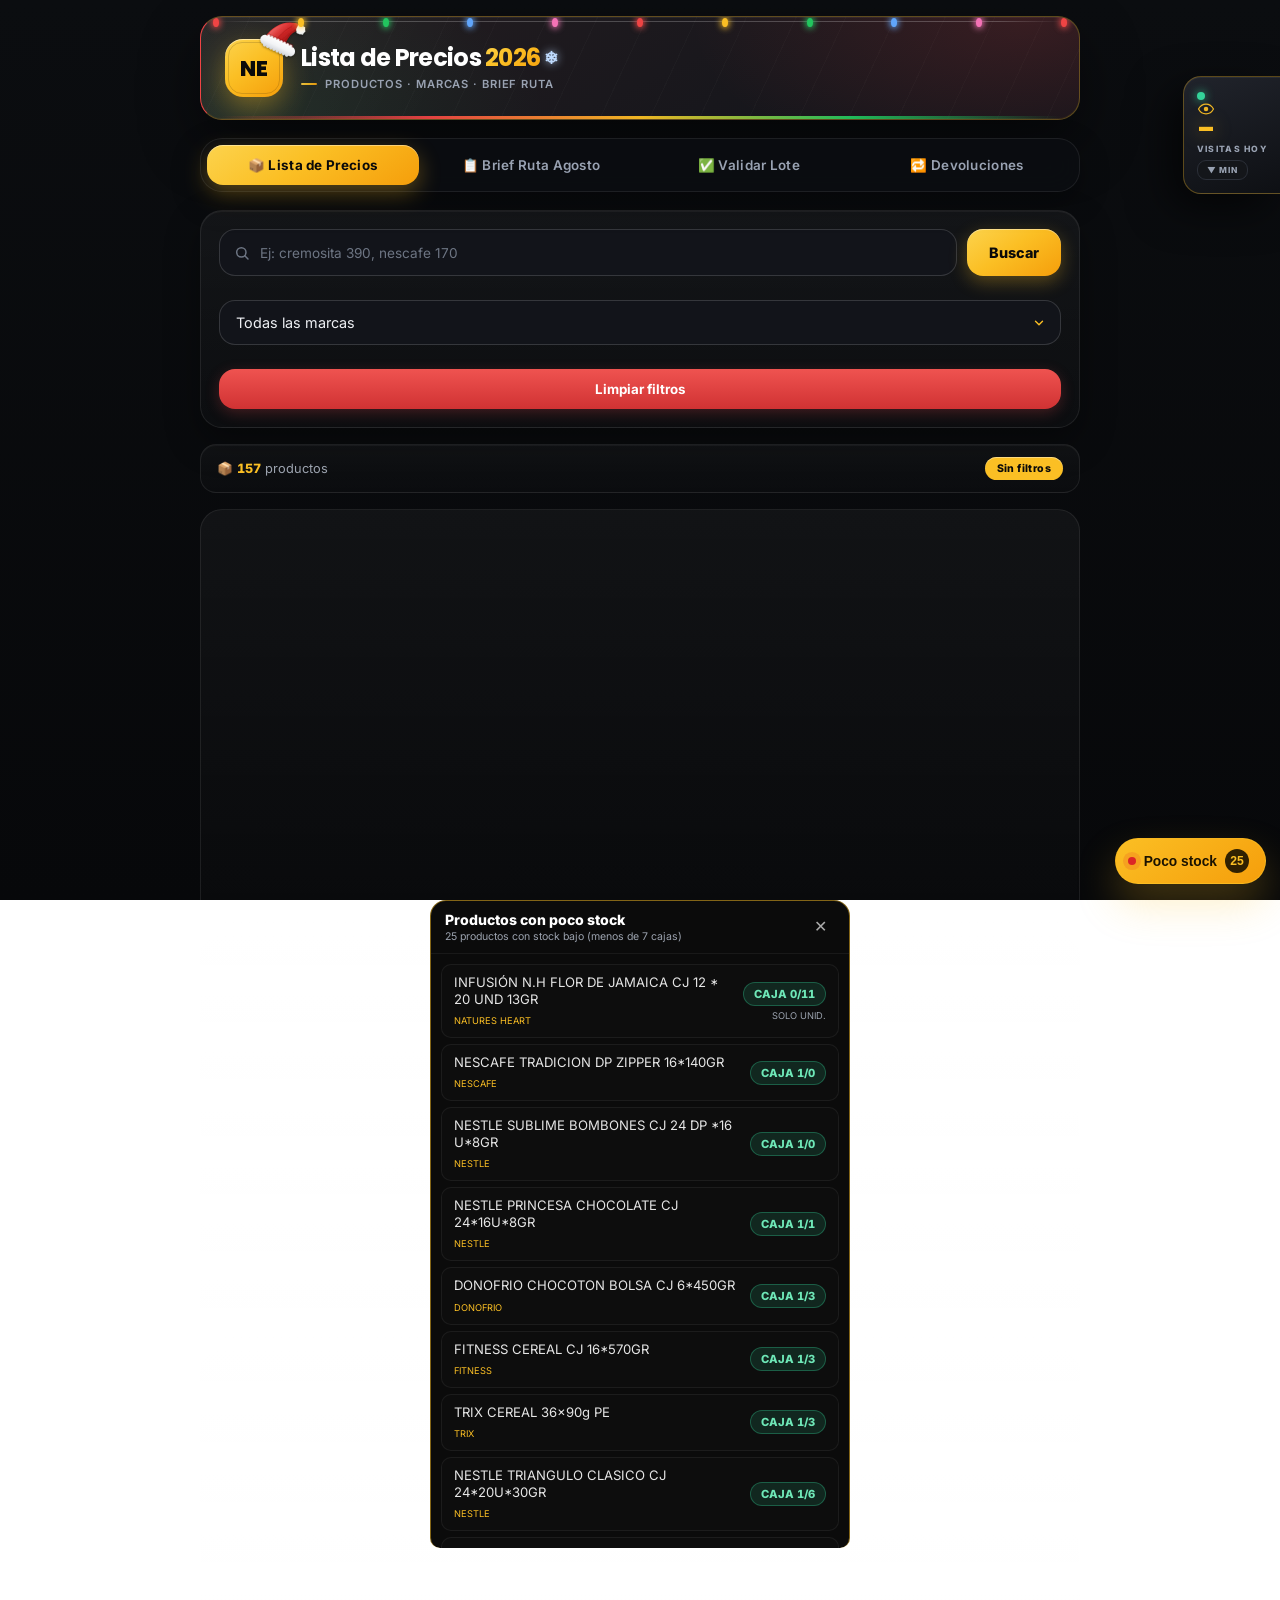
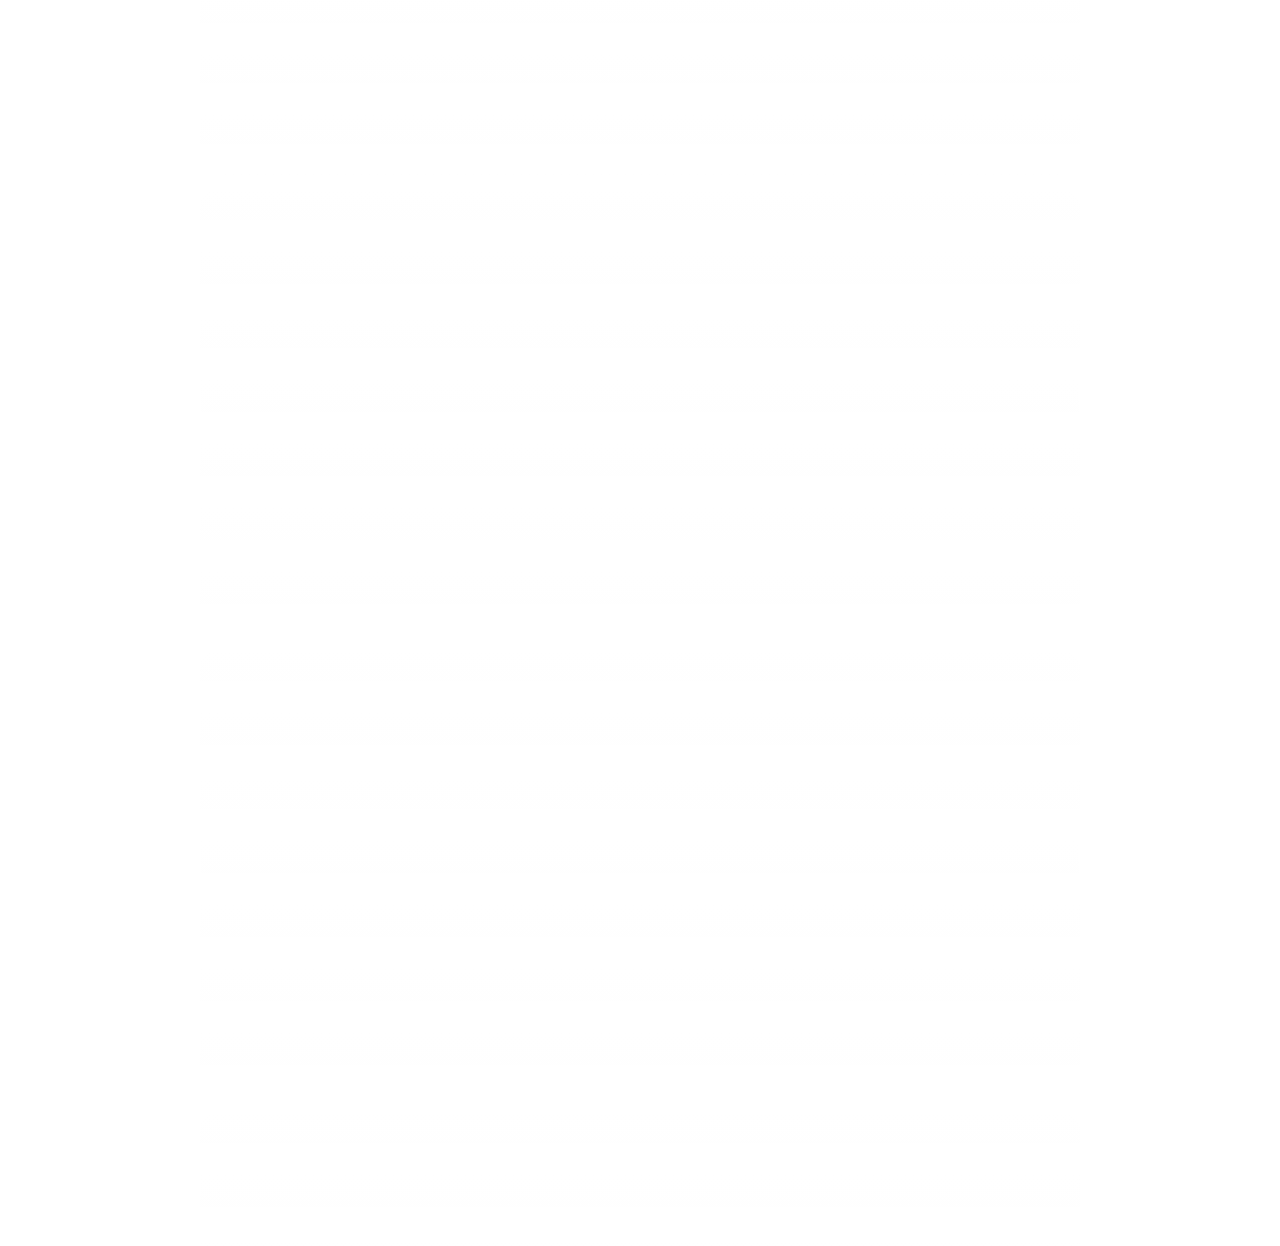
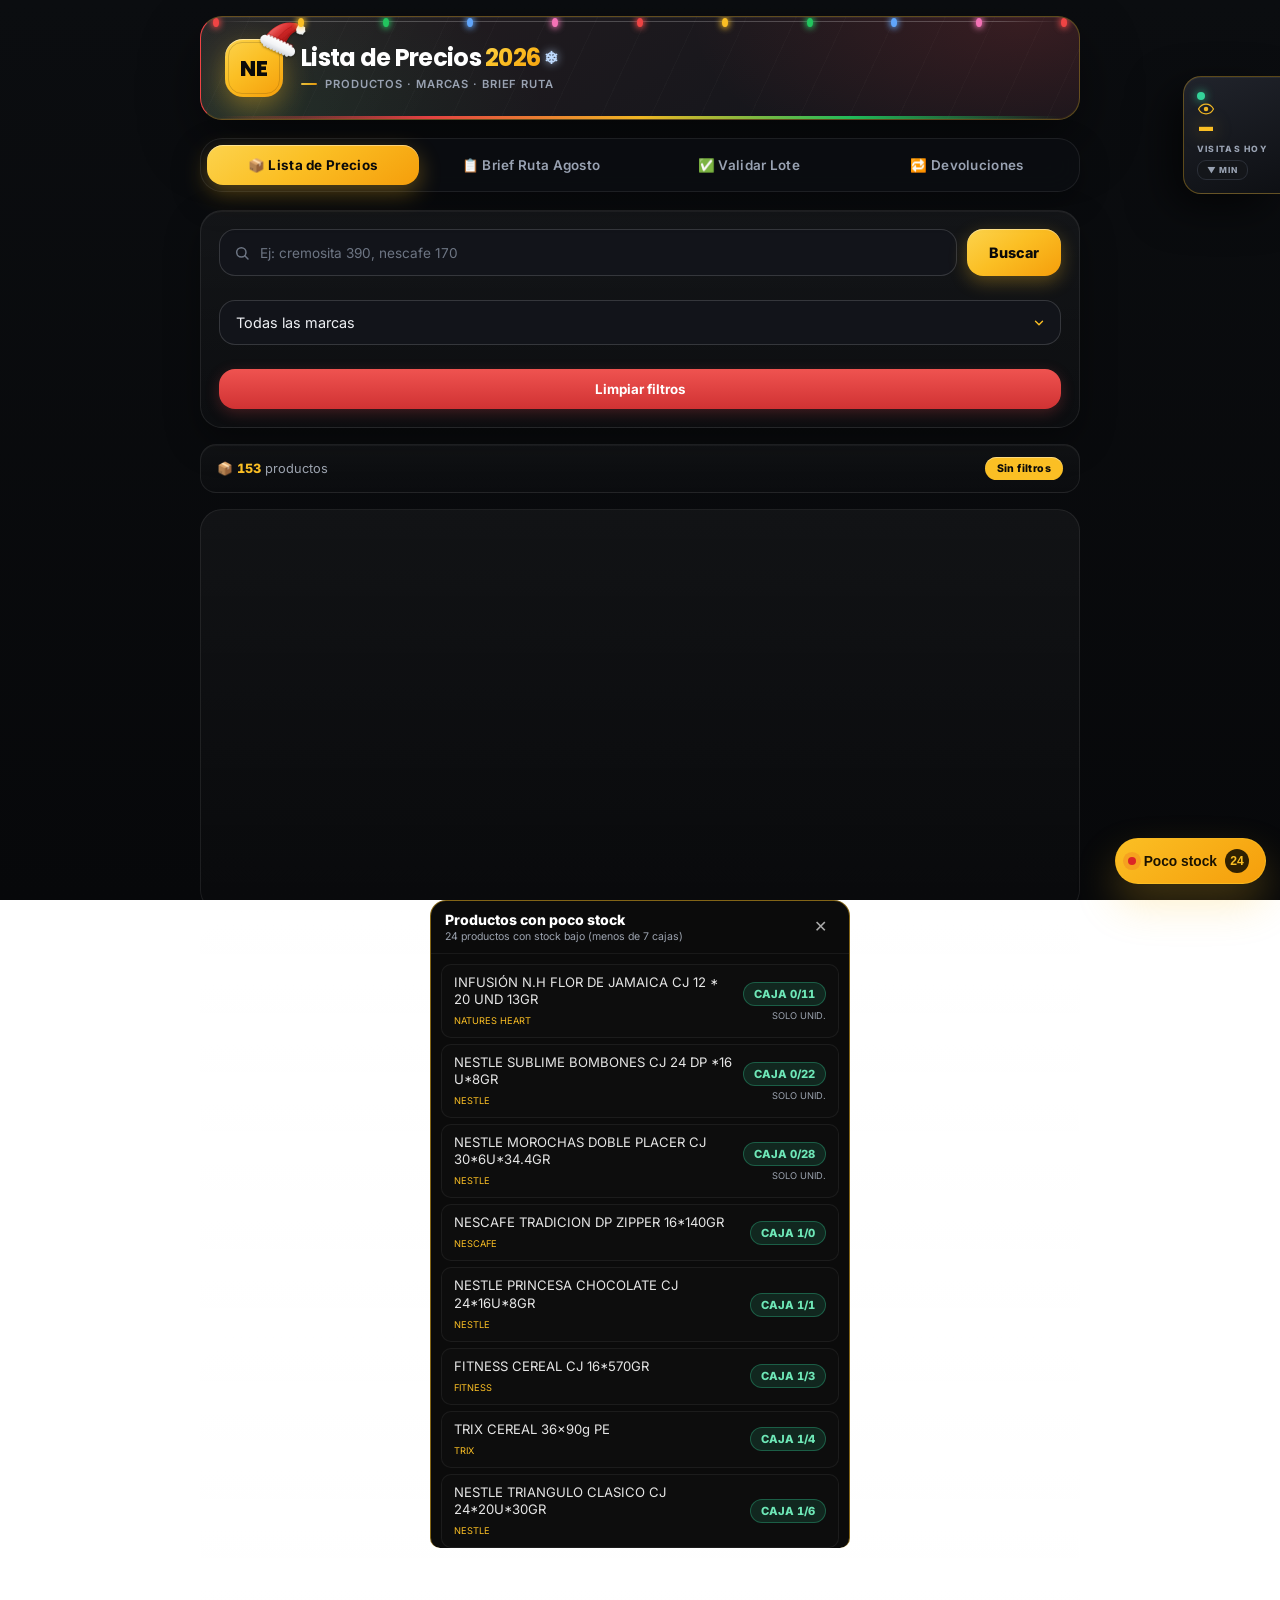
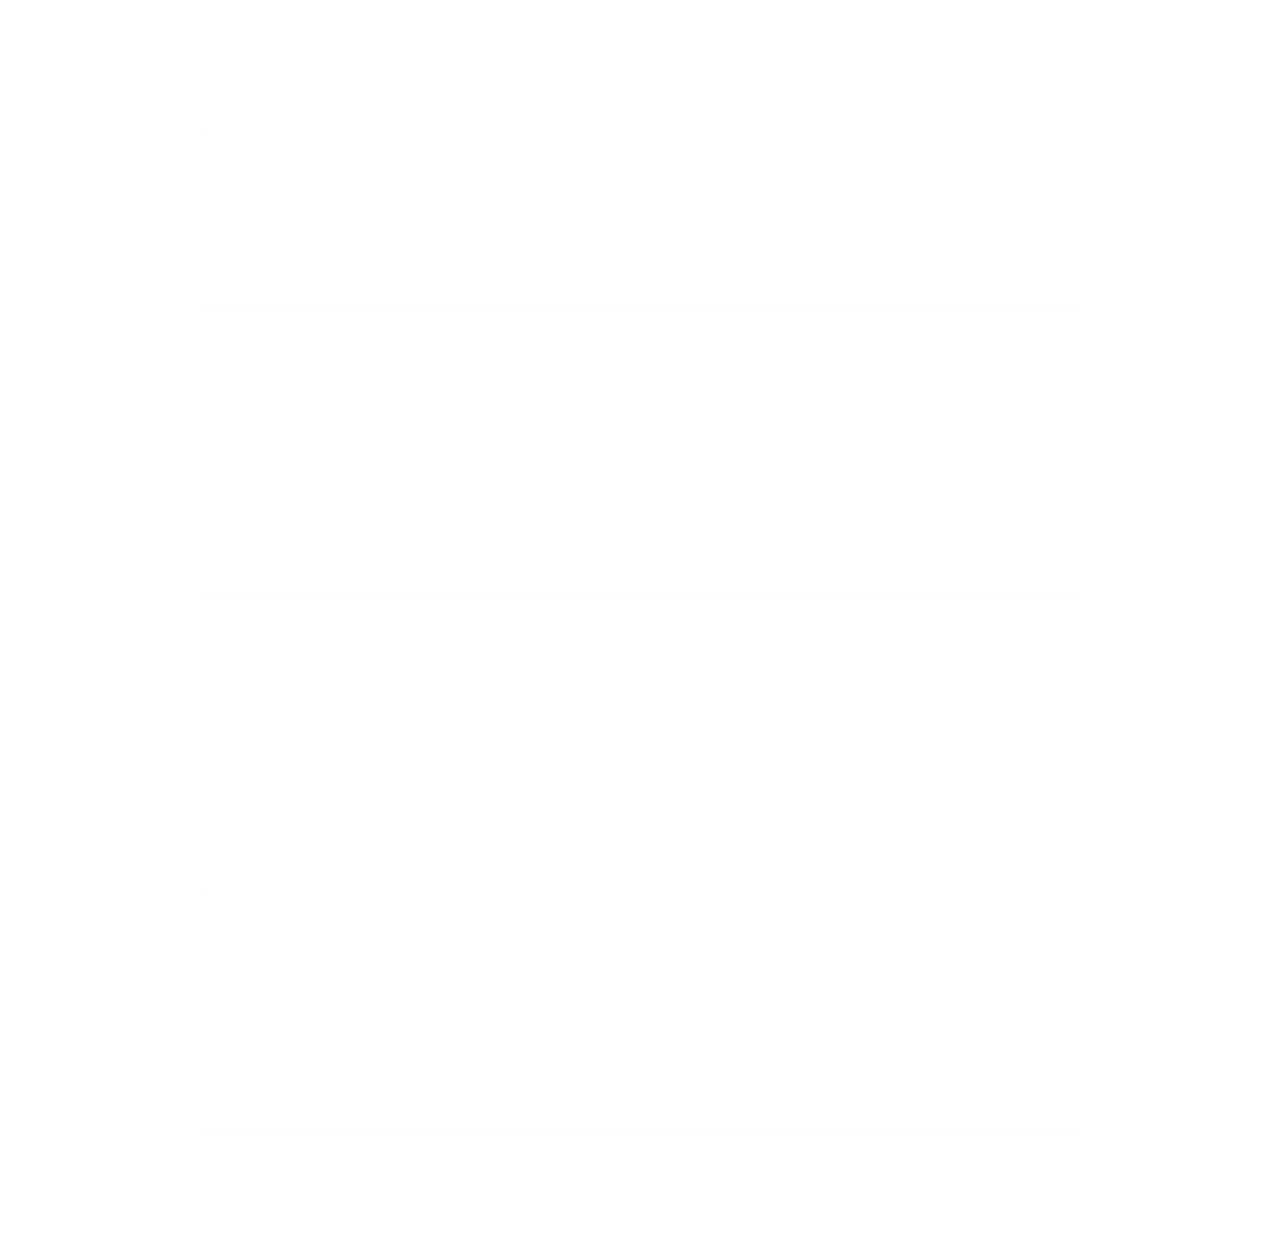
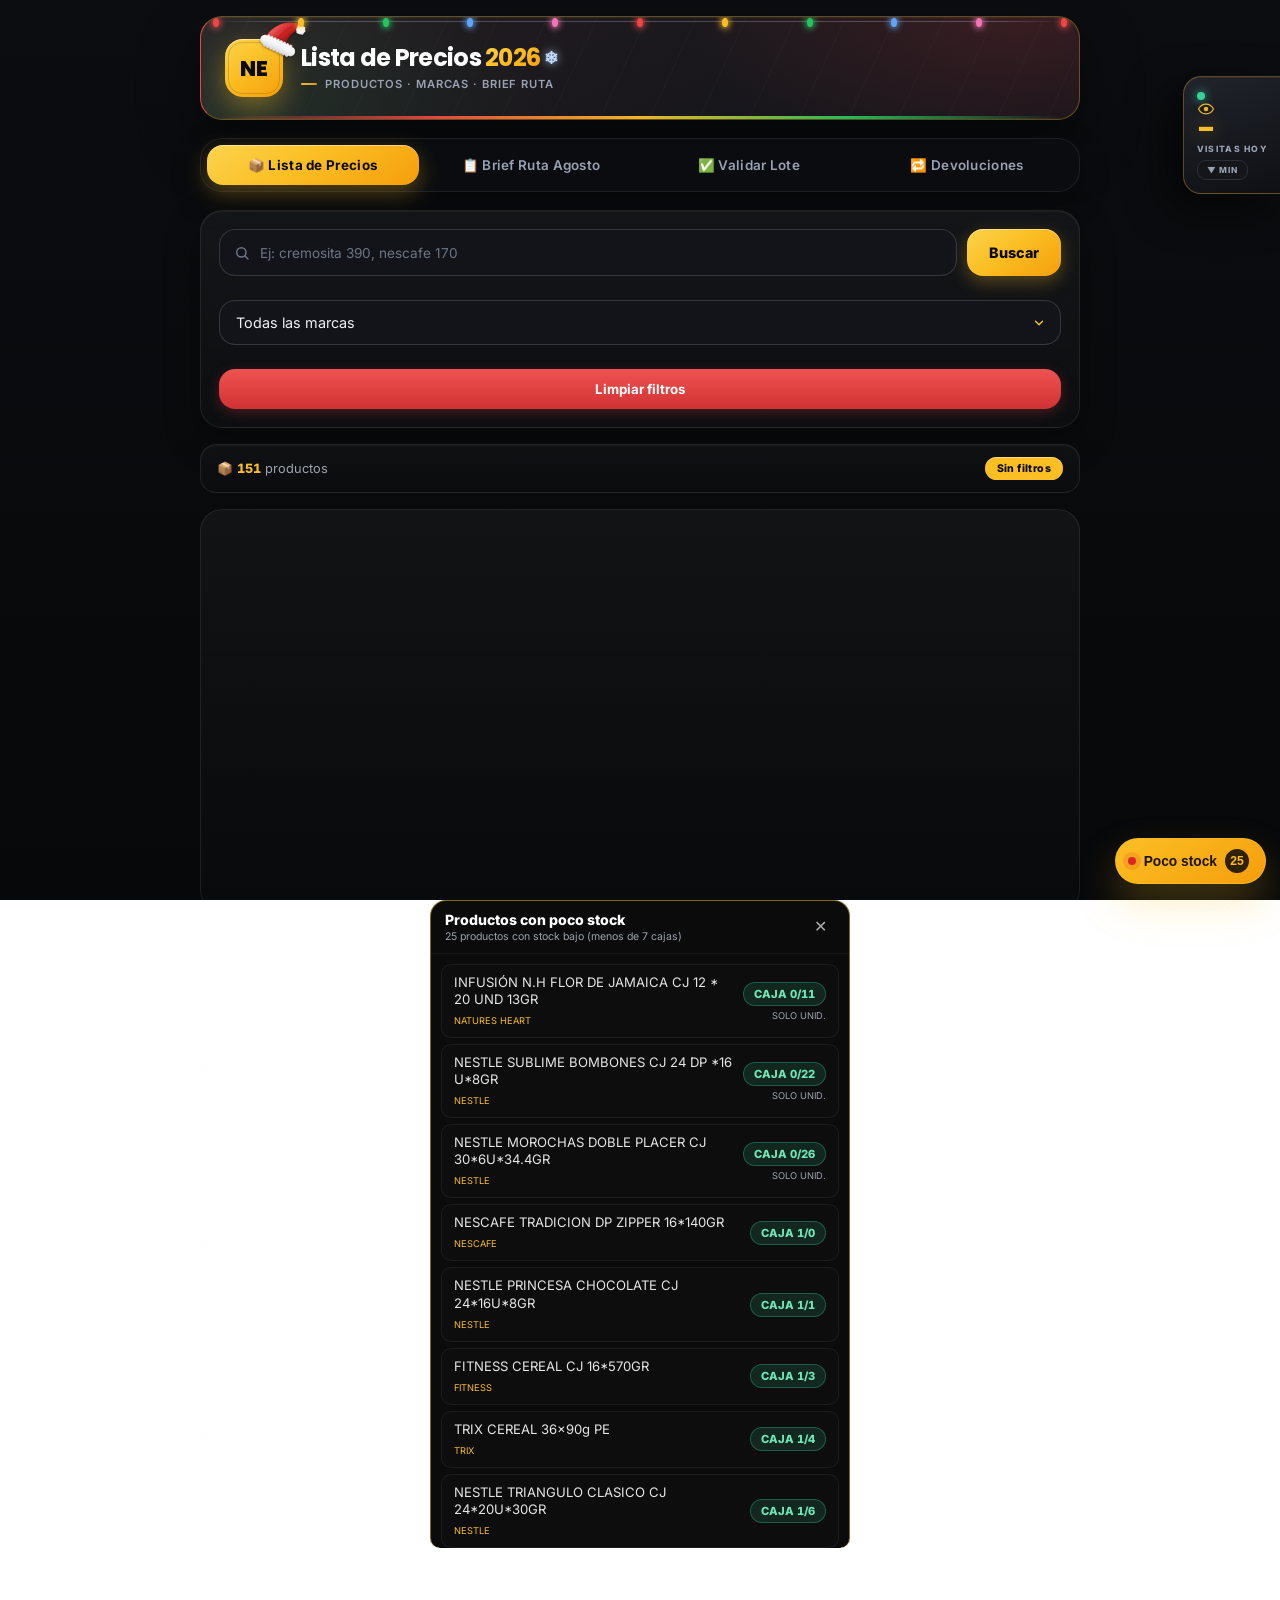
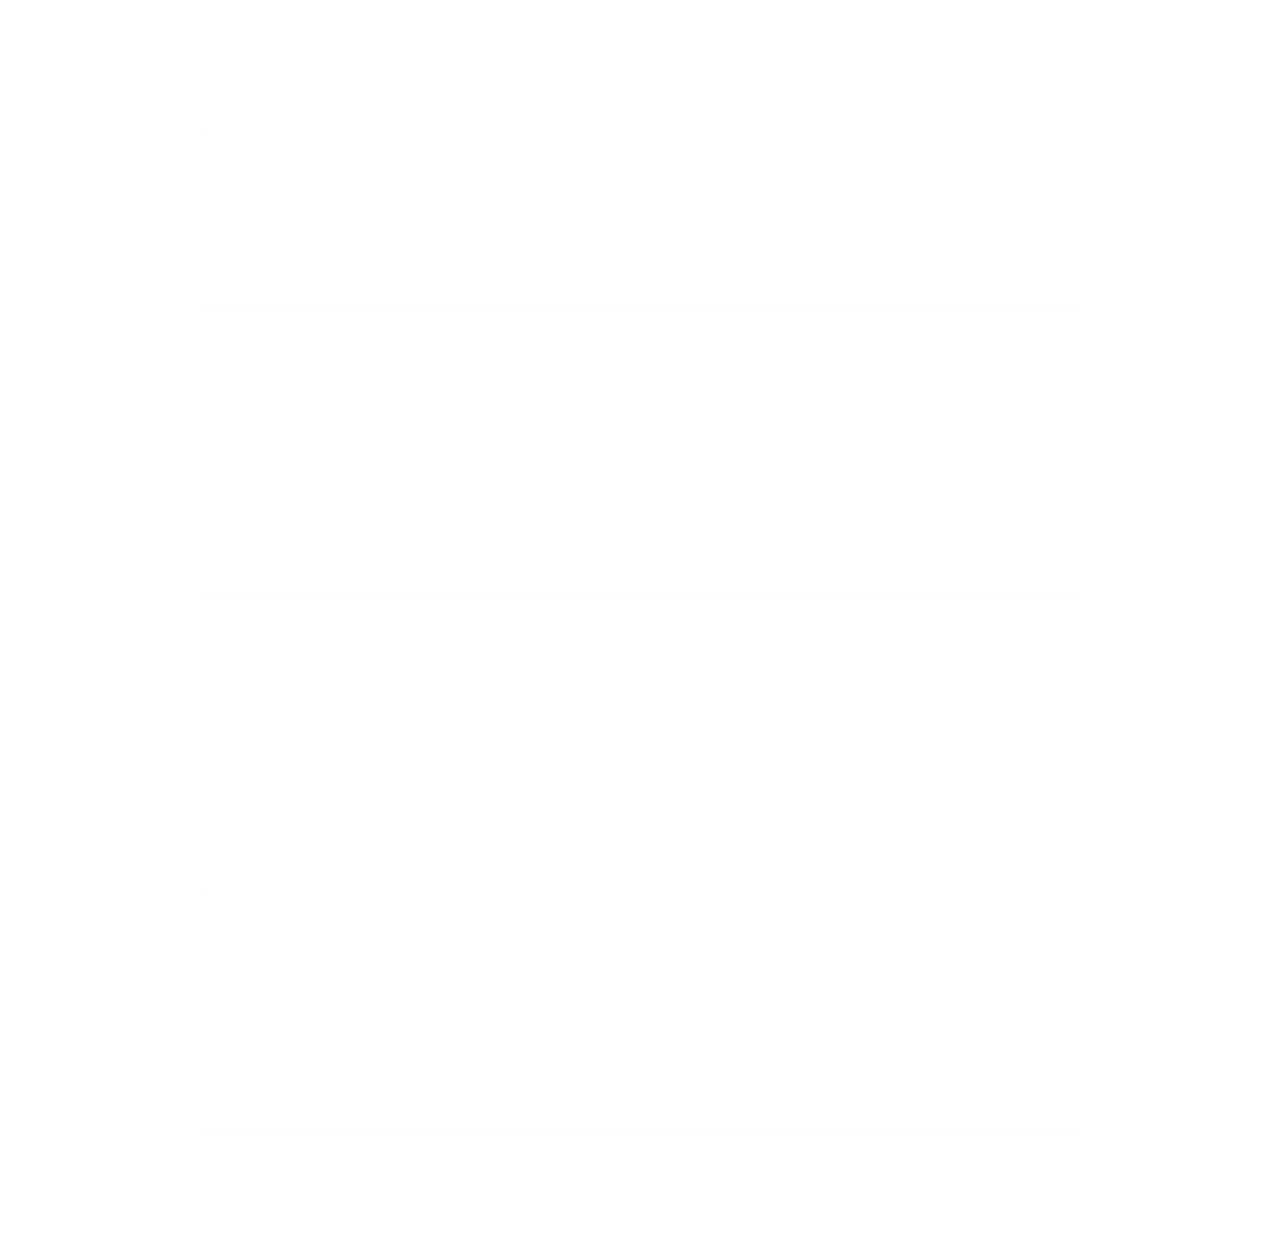
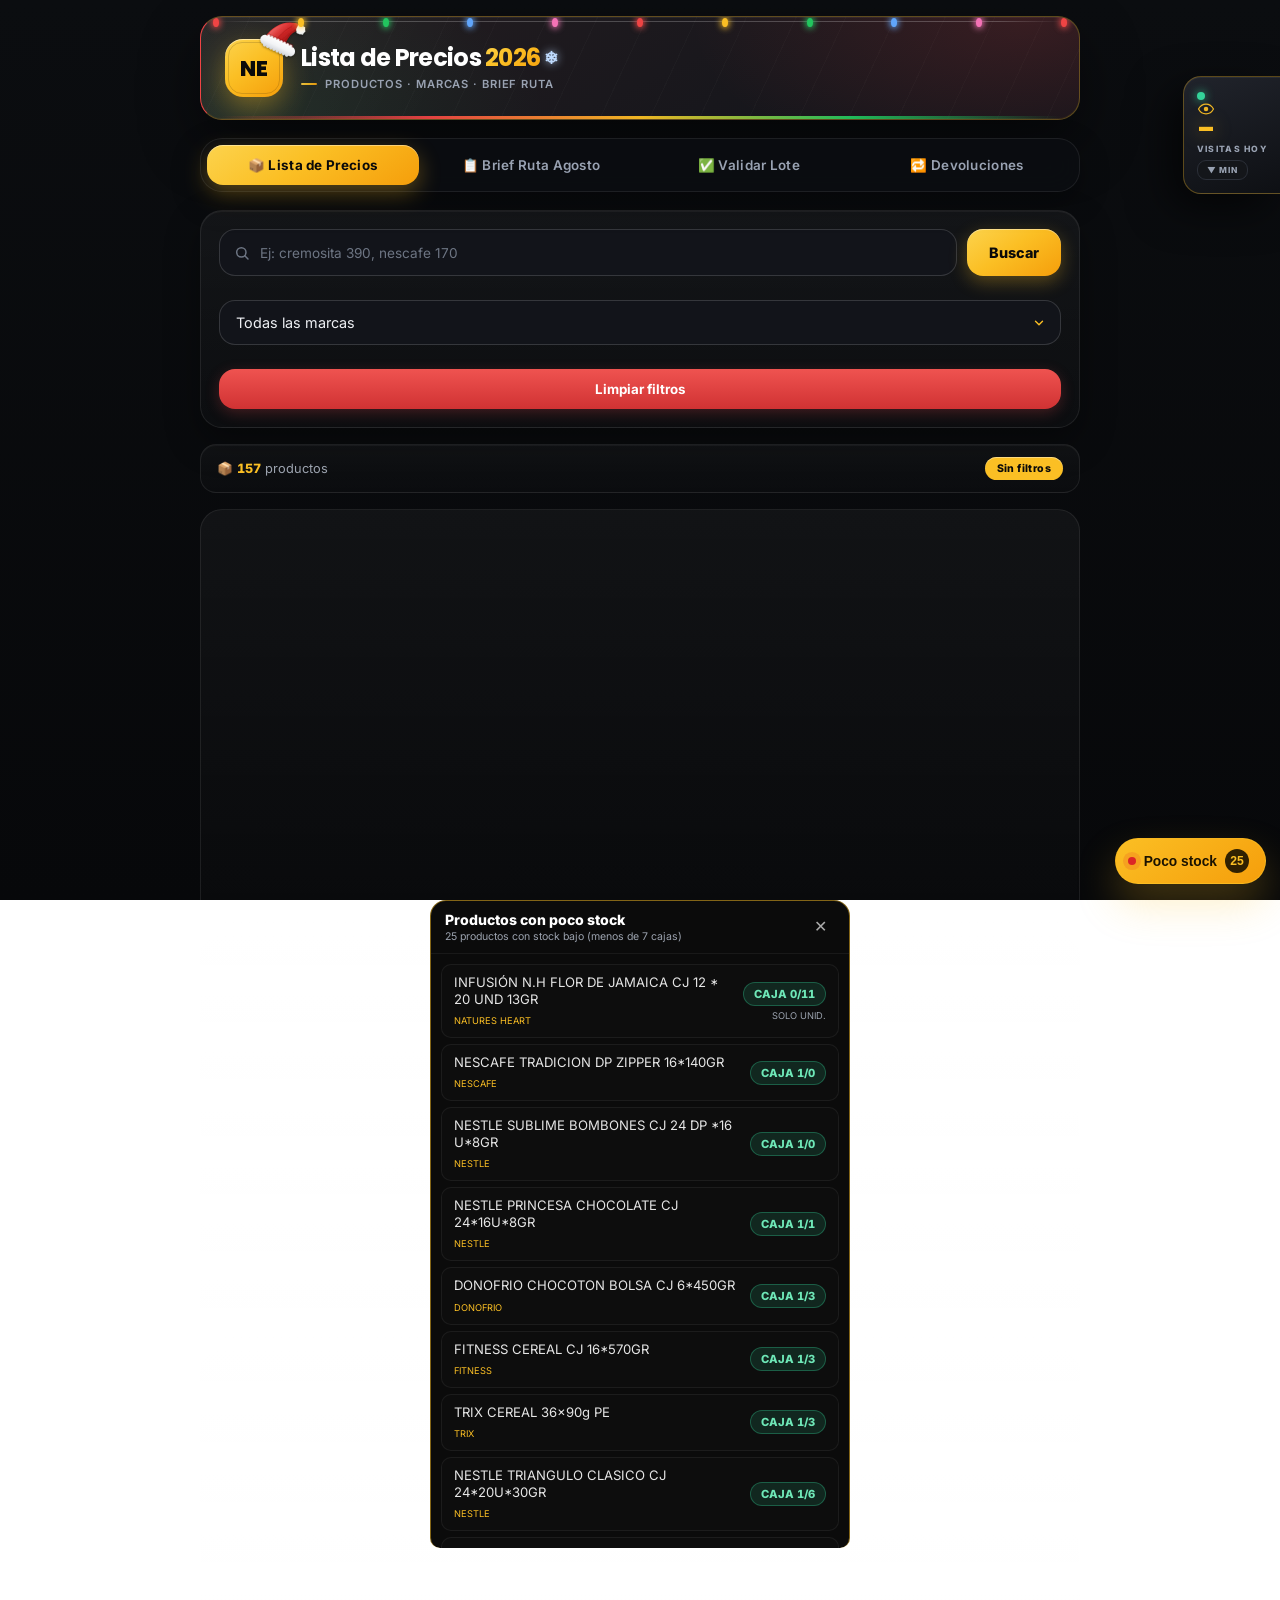
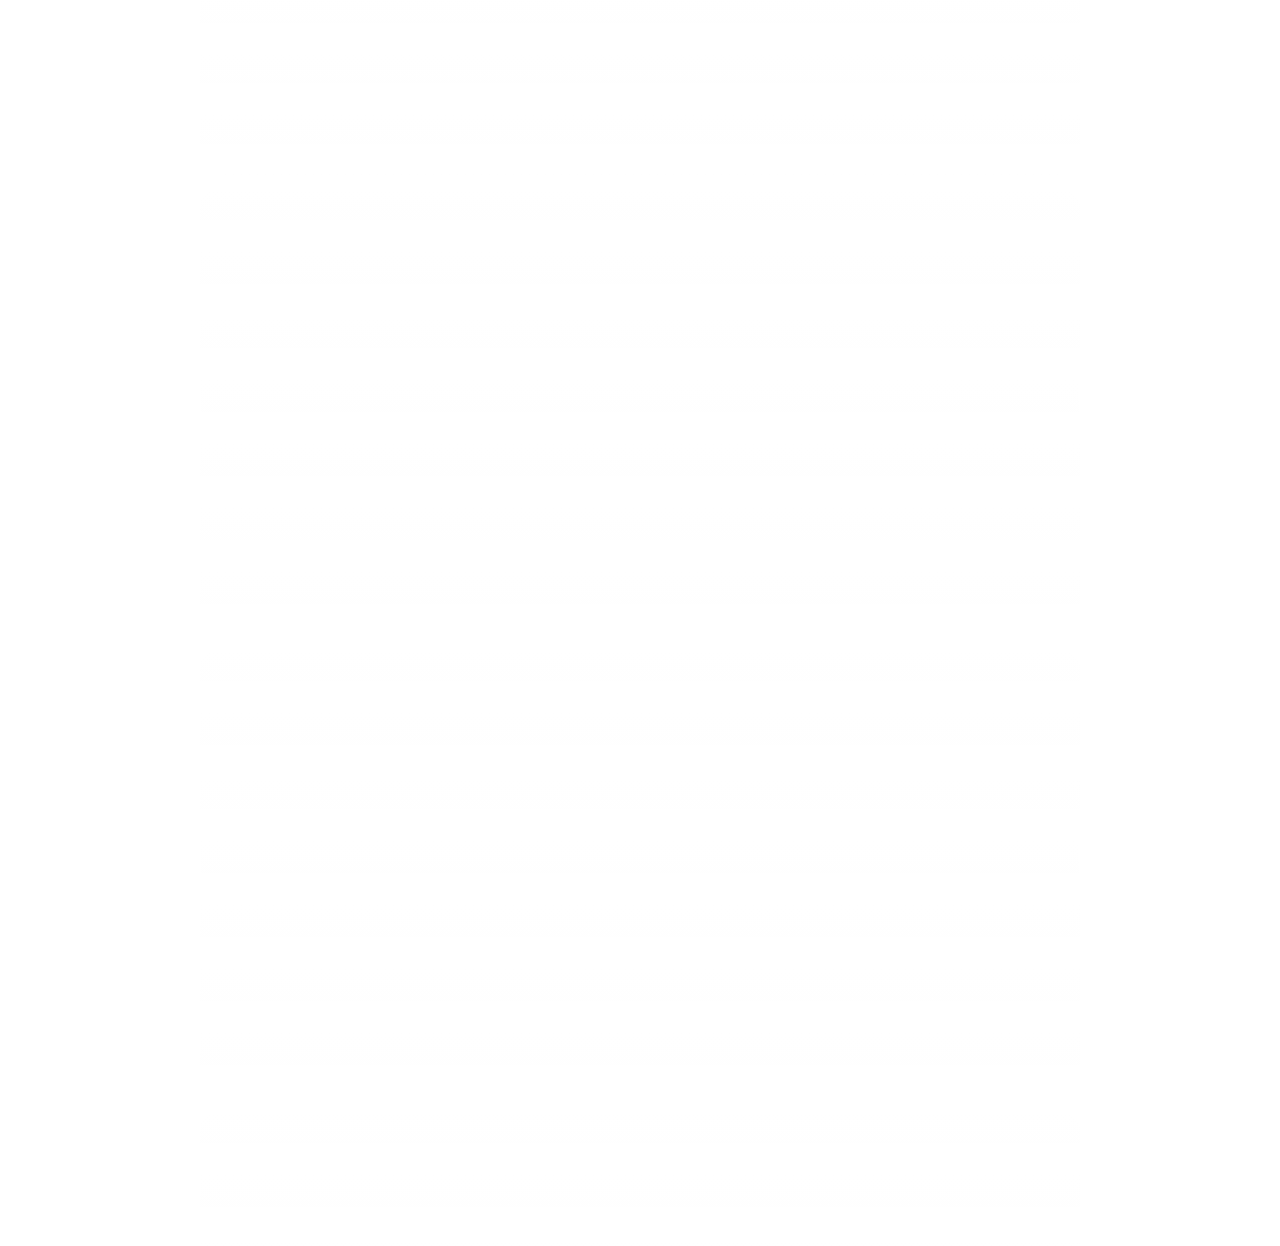
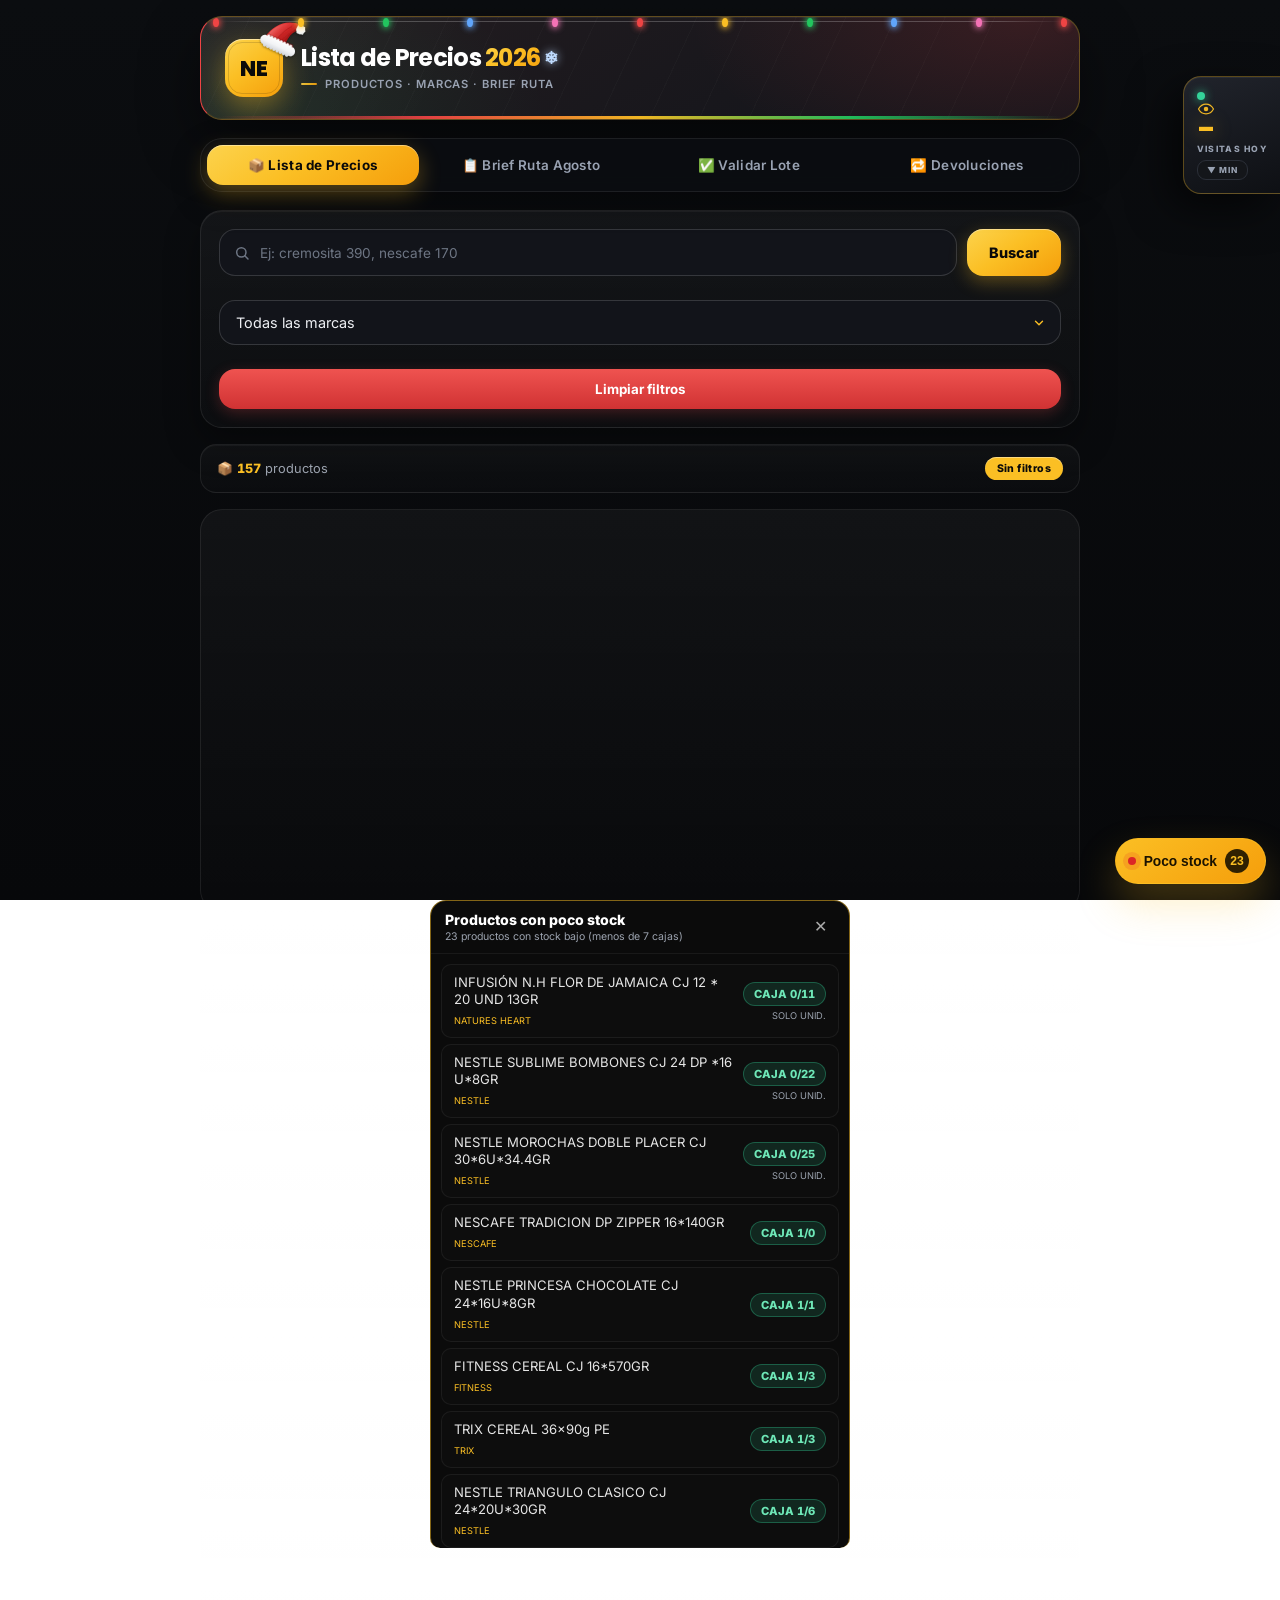
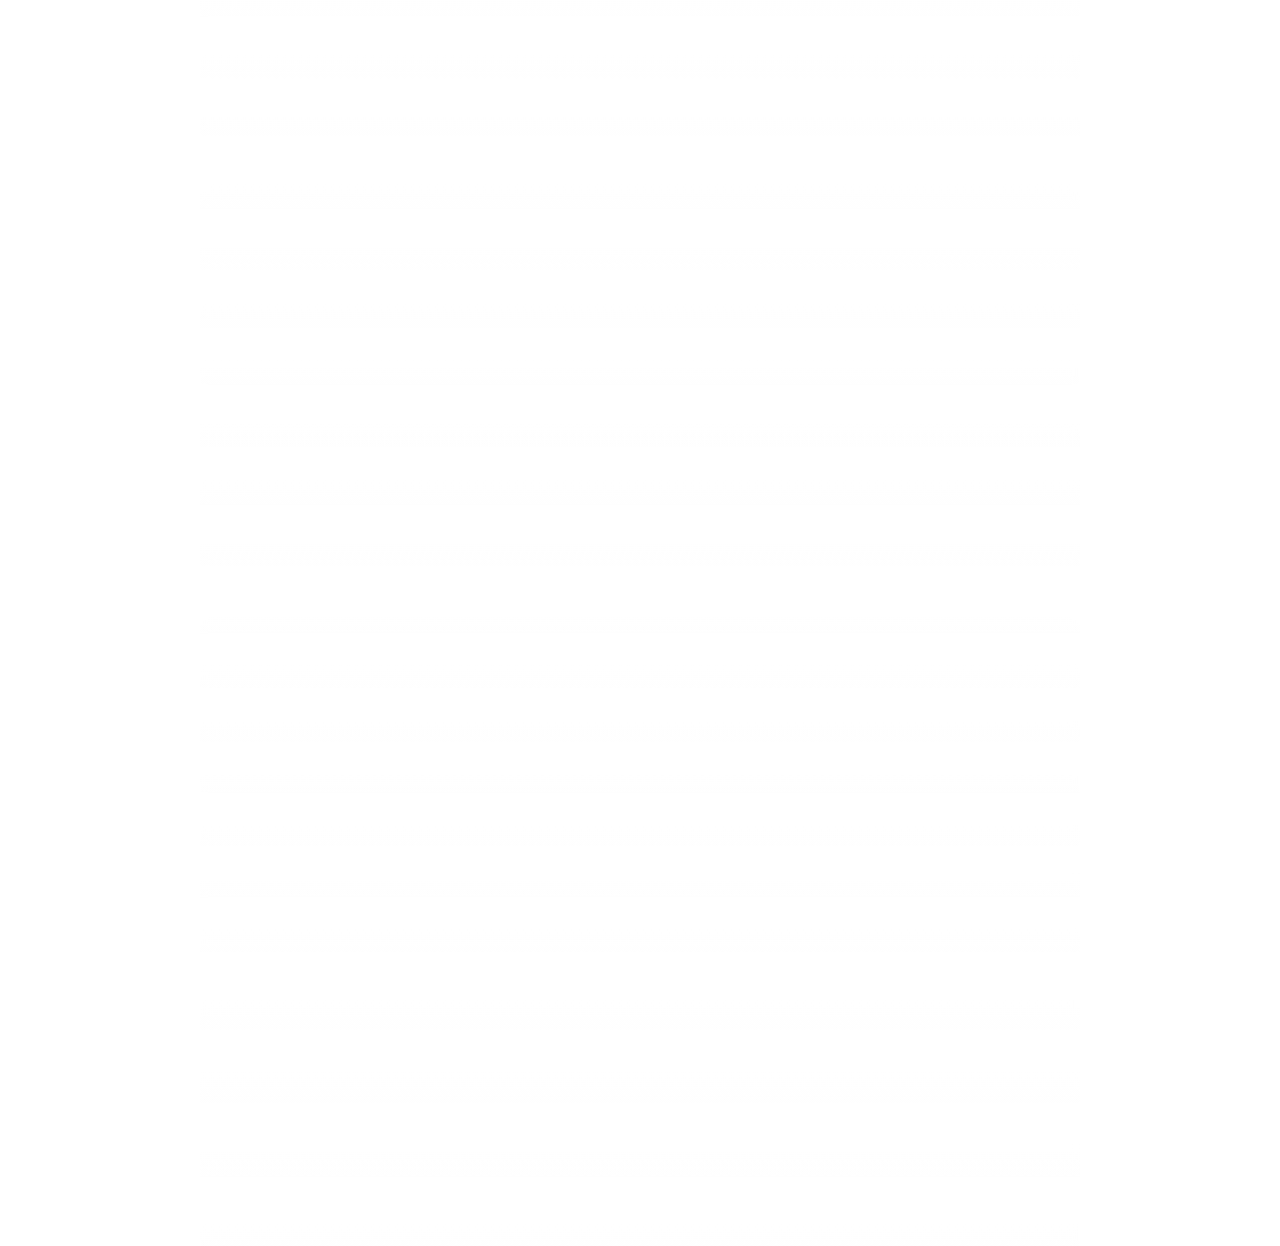
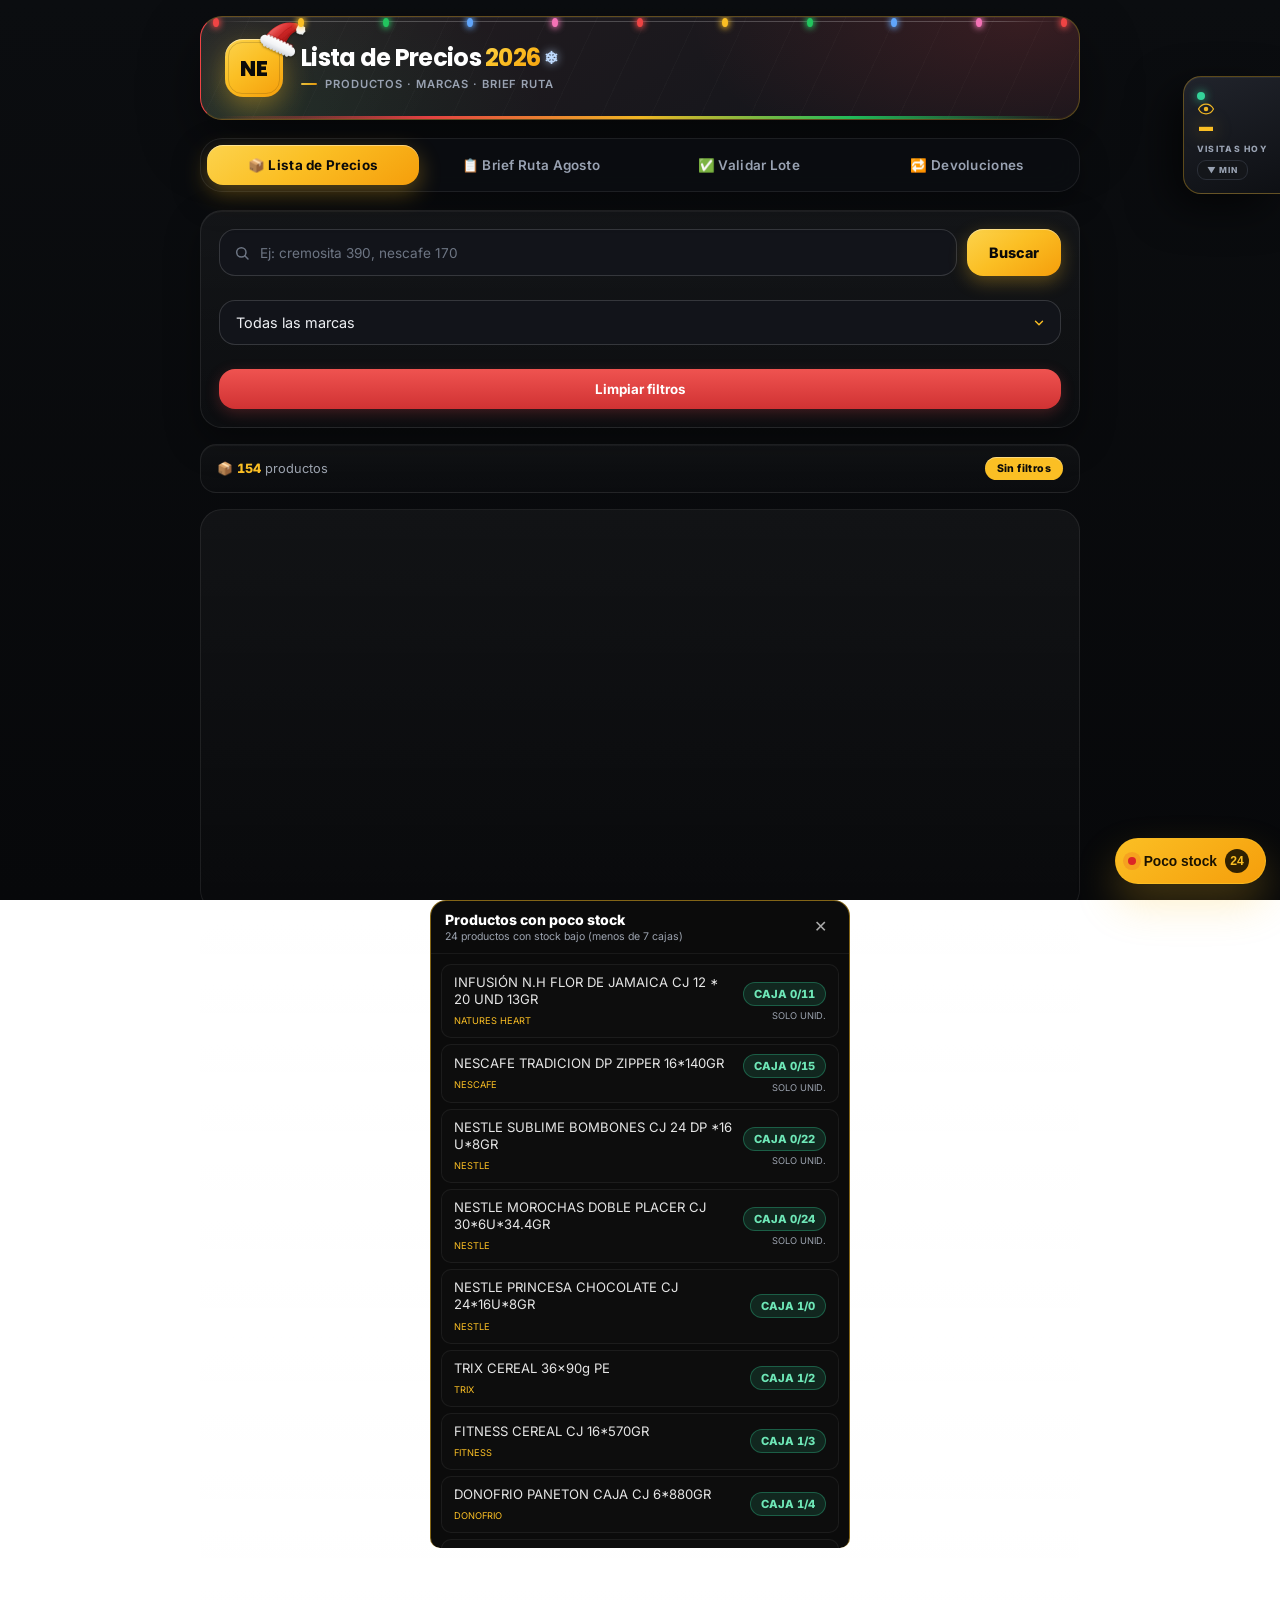
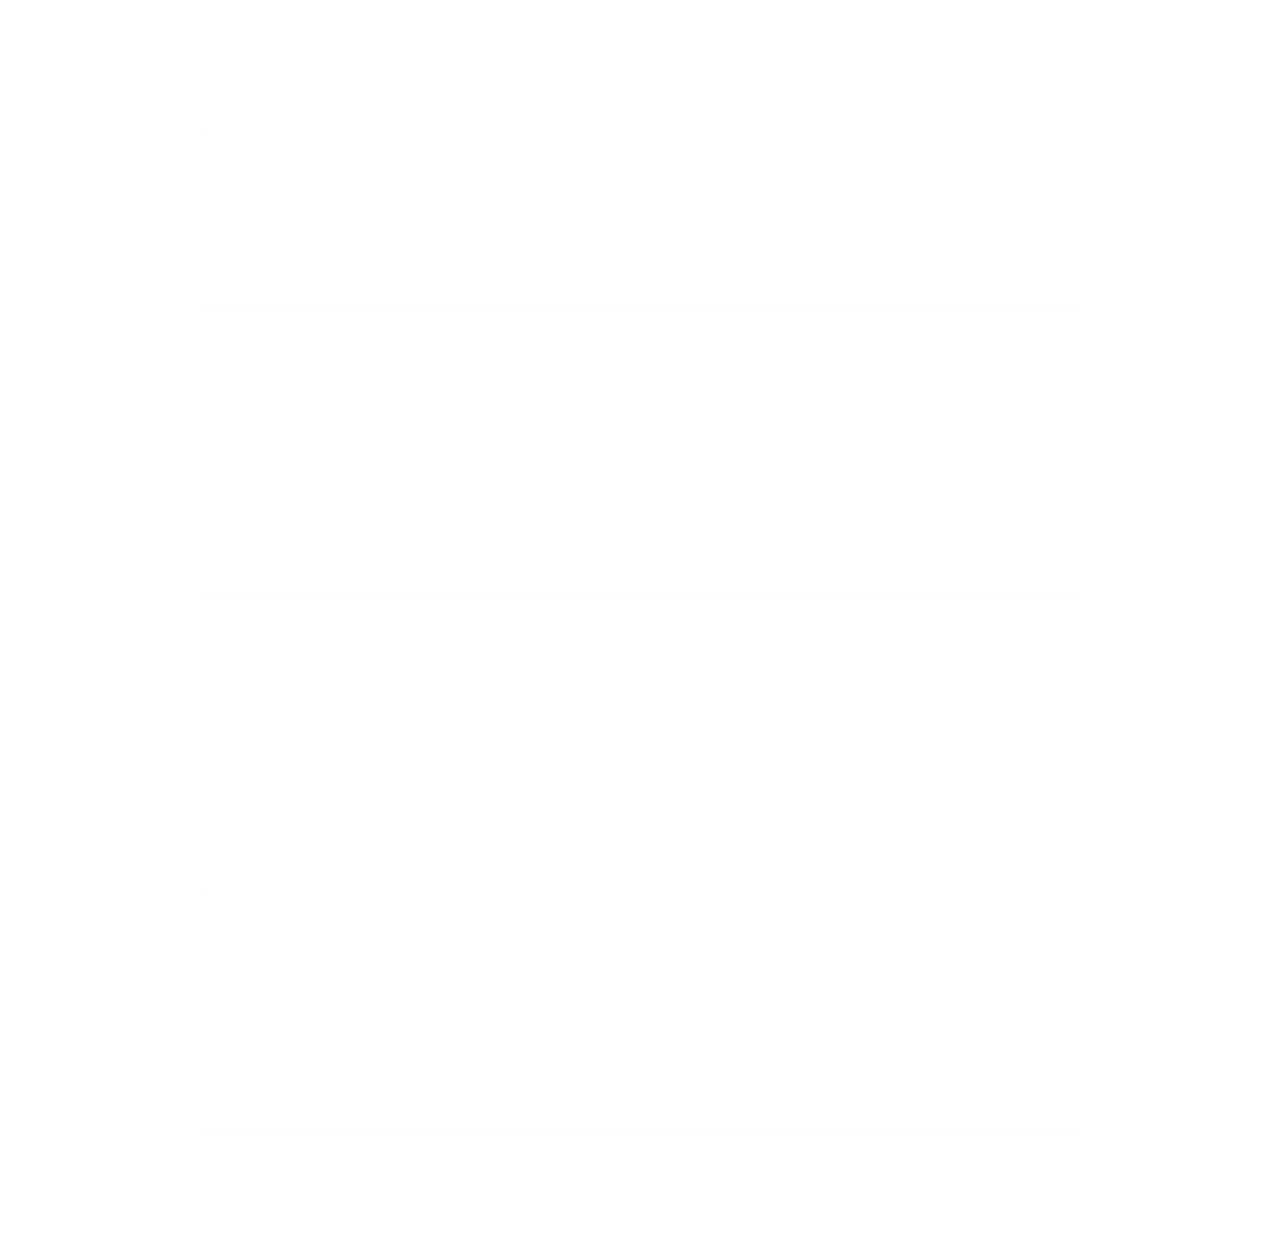
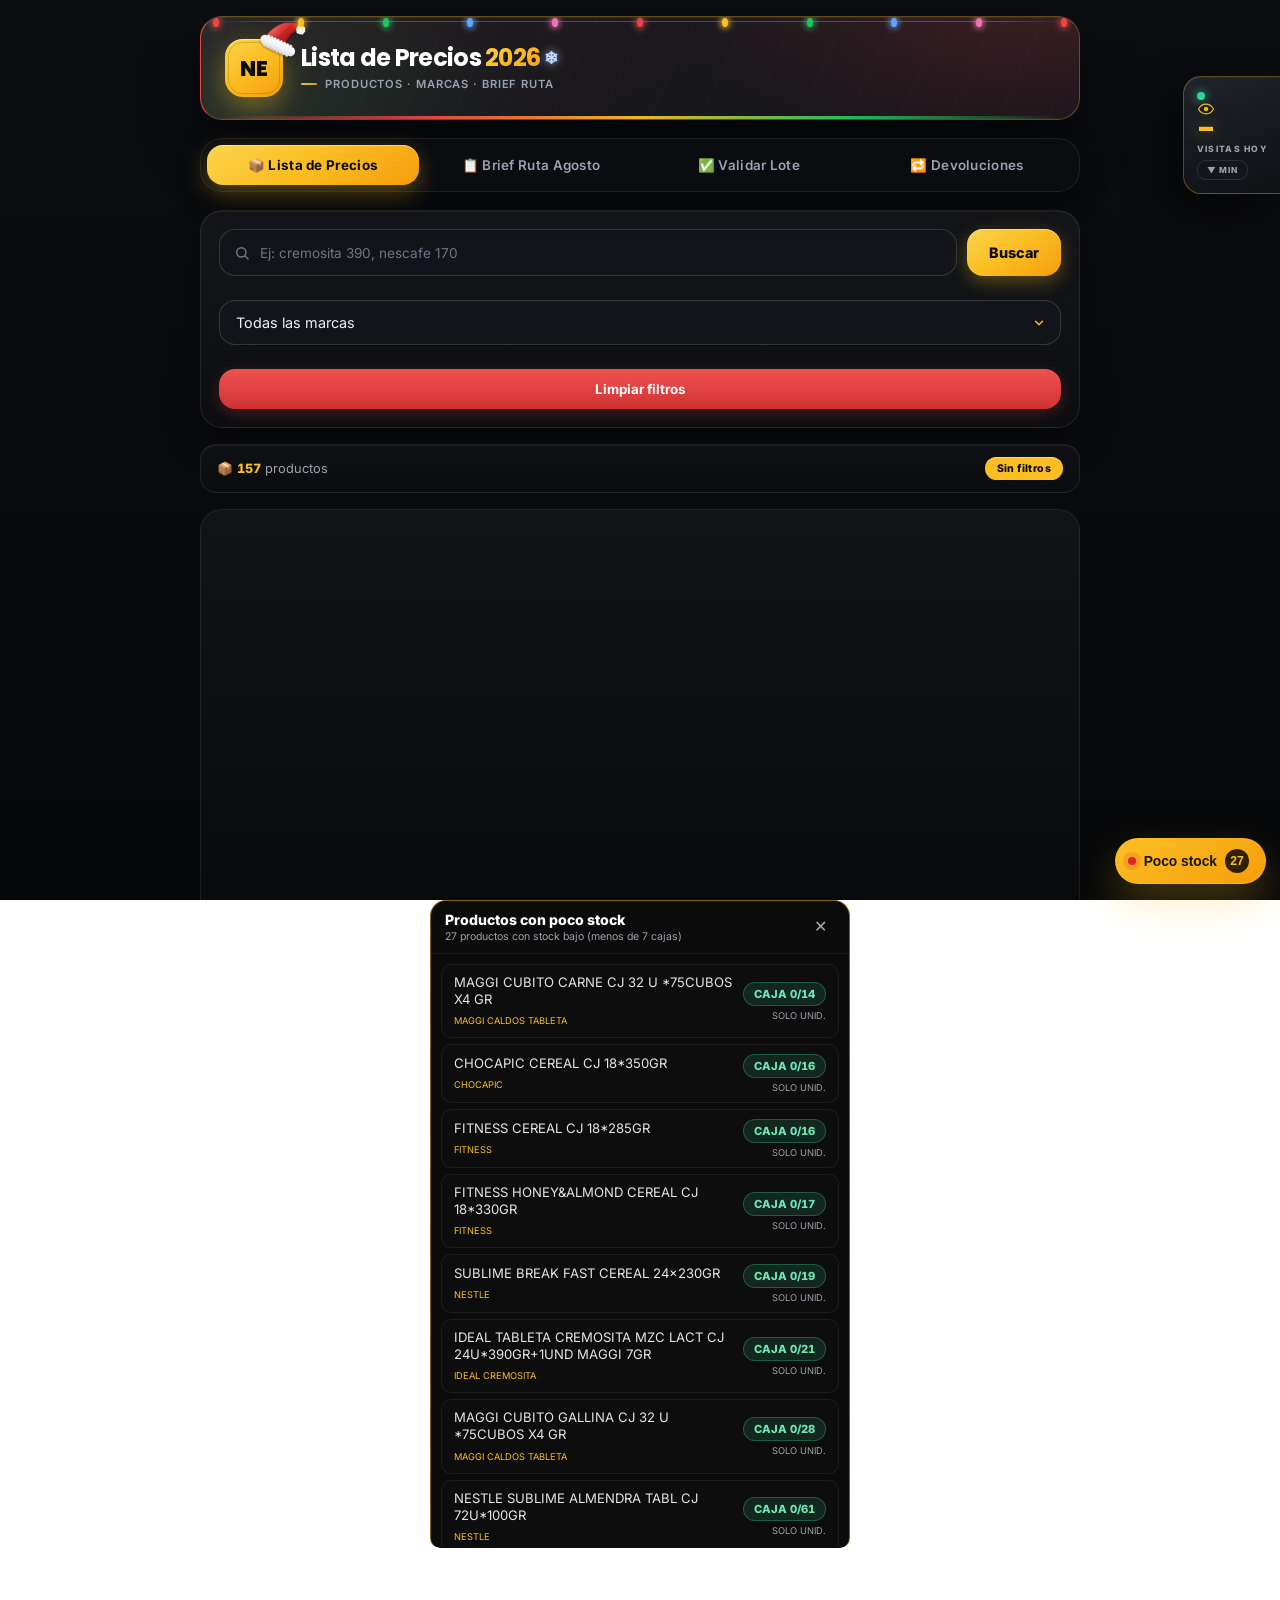
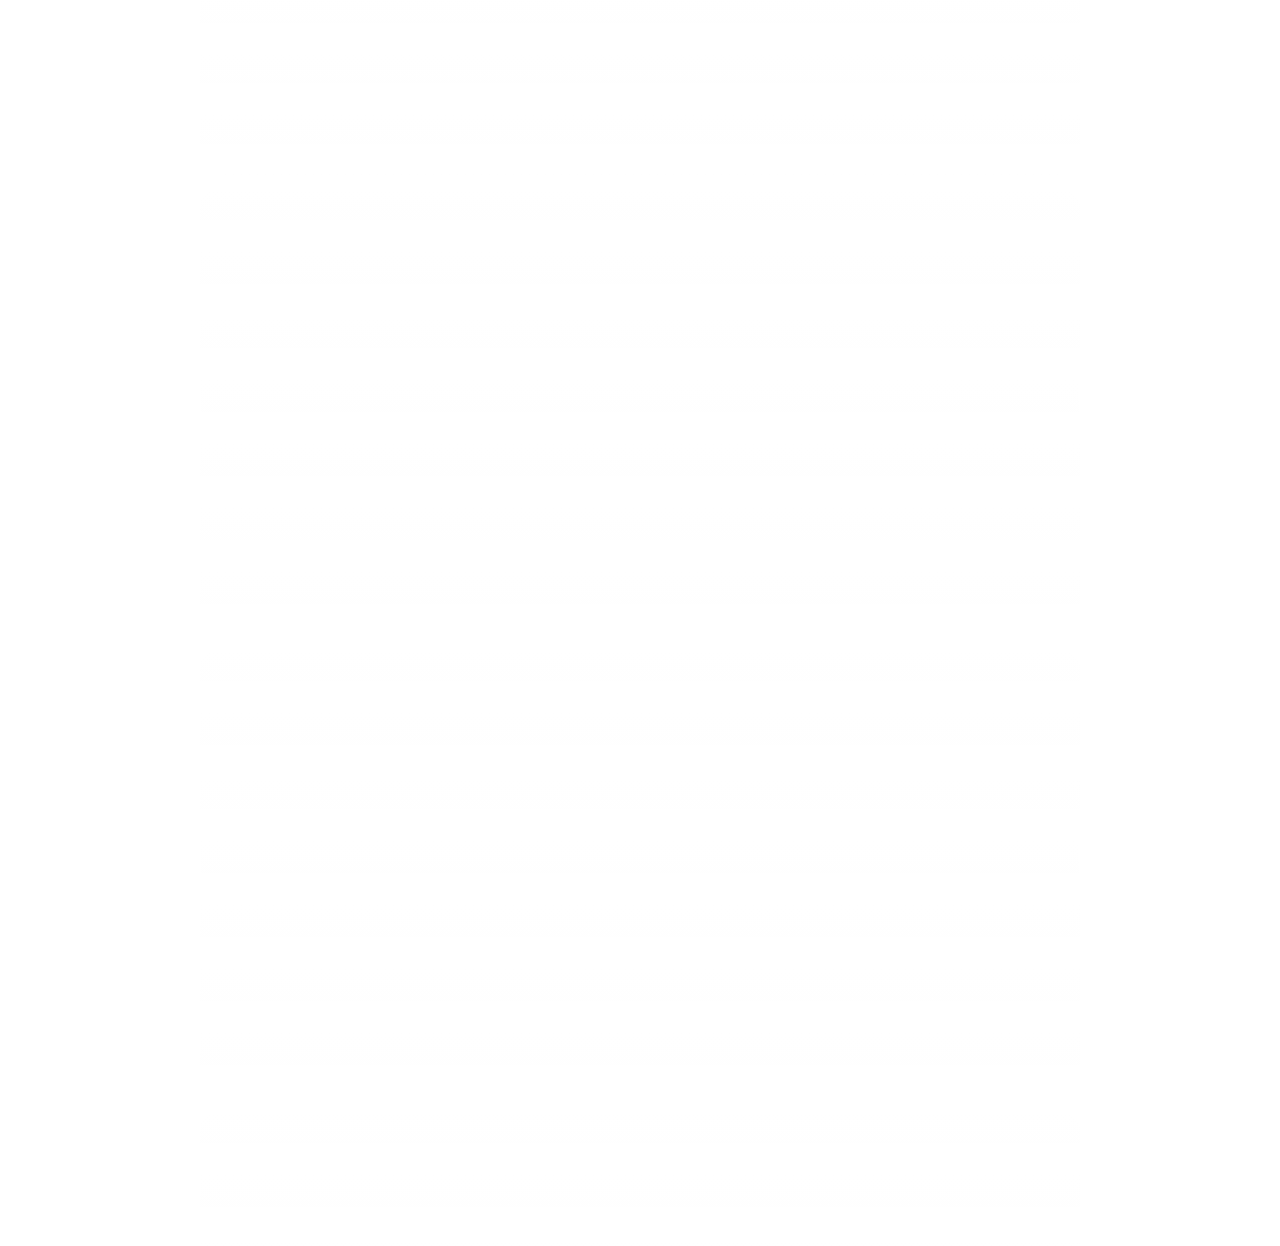
